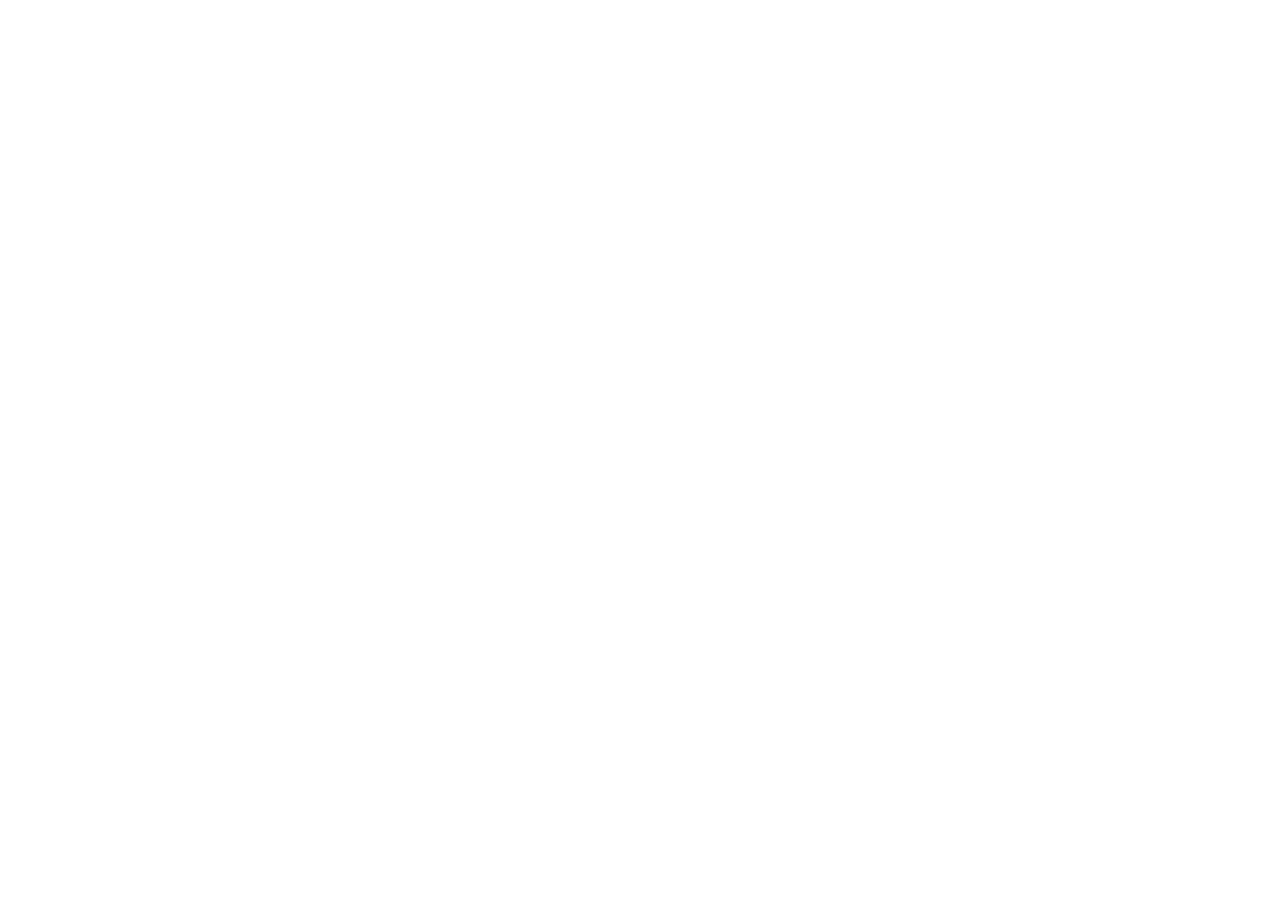
==== index.html @ 920d6300 "initial commit" ====
<!doctype html>
<html>
<head>
	<meta charset="utf-8">
	<title>Template</title>
	<meta name="viewport" content="initial-scale=1">
	<meta name="format-detection" content="telephone=no">
	<!-- <meta name="viewport" content="width=1200"> -->
	<!-- <meta name="viewport" content="initial-scale=1, user-scalable=no"> -->
	<link rel="stylesheet" media="all" href="css/screen.css" >
	<!--[if IE]><script src="js/html5shiv.js"></script><![endif]-->
</head>
<body>
<!-- BEGIN  out-->
<div class="out">

</div>
<!-- END out-->
<!-- load scripts -->
<script src="js/lib/head.js" data-headjs-load="js/init.js"></script>
</body>
</html>
---- css/screen.css ----
html, body, div, span, applet, object, iframe, h1, h2, h3, h4, h5, h6, p, blockquote, pre, a, abbr, acronym, address, big, cite, code, del, dfn, em, img, ins, kbd, q, s, samp, small, strike, strong, sub, sup, tt, var, b, u, i, center, dl, dt, dd, ol, ul, li, fieldset, form, label, legend, table, caption, tbody, tfoot, thead, tr, th, td, article, aside, canvas, details, embed, figure, figcaption, footer, header, hgroup, menu, nav, output, ruby, section, summary, time, mark, audio, video { margin: 0; padding: 0; border: 0; vertical-align: baseline; }

body, html { height: 100%; }

img, fieldset, a img { border: none; }

input[type="text"], input[type="email"], input[type="tel"], textarea { -webkit-appearance: none; border-radius: 0; }

input[type="submit"], button { cursor: pointer; }
input[type="submit"]::-moz-focus-inner, button::-moz-focus-inner { padding: 0; border: 0; }

textarea { overflow: auto; }

input, button { margin: 0; padding: 0; border: 0; }

div, input, textarea, select, button, h1, h2, h3, h4, h5, h6, a, span, a:focus { outline: none; }

ul, ol { list-style-type: none; }

@media only screen and (min-device-width: 320px) and (max-device-width: 480px) { * { -webkit-text-size-adjust: none; } }
table { border-spacing: 0; border-collapse: collapse; width: 100%; }

body { font-family: Arial, sans-serif; font-size: 12px; line-height: 1.4; }

.l { *zoom: 1; }
.l:after { content: " "; display: table; clear: both; }
.l .l-col1 { float: left; width: 20%; }
.l .l-col2 { float: right; width: 70%; }
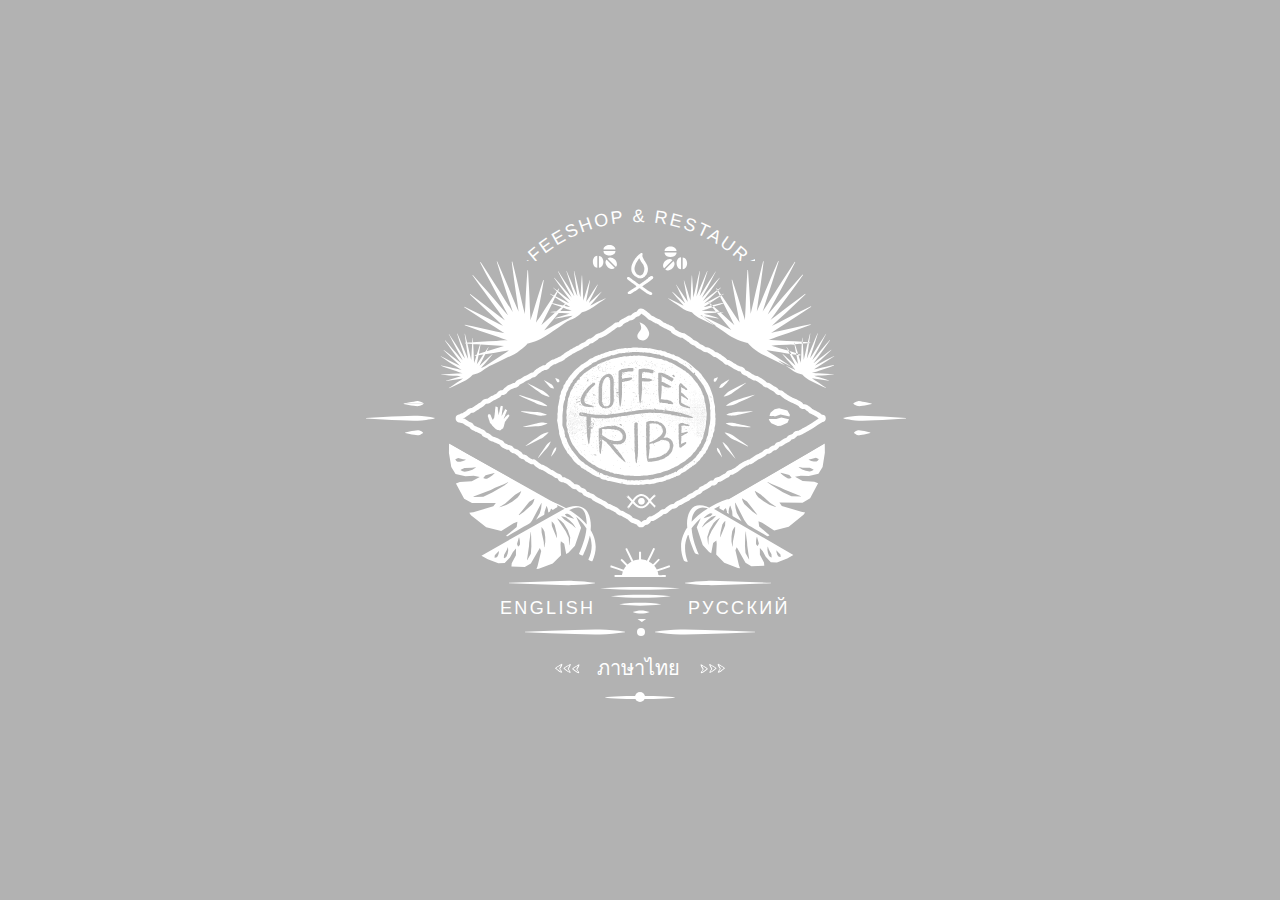
==== commit 26b12d81: "intro done" ====
--- a/index.html
+++ b/index.html
@@ -1,22 +1,115 @@
-<!doctype html>
-<html>
-<head>
-	<meta charset="utf-8">
-	<title>Template</title>
-	<meta name="viewport" content="initial-scale=1">
-	<meta name="format-detection" content="telephone=no">
-	<!-- <meta name="viewport" content="width=1200"> -->
-	<!-- <meta name="viewport" content="initial-scale=1, user-scalable=no"> -->
-	<link rel="stylesheet" media="all" href="css/screen.css" >
-	<!--[if IE]><script src="js/html5shiv.js"></script><![endif]-->
-</head>
-<body>
-<!-- BEGIN  out-->
-<div class="out">
-
-</div>
-<!-- END out-->
-<!-- load scripts -->
-<script src="js/lib/head.js" data-headjs-load="js/init.js"></script>
-</body>
-</html>+<!DOCTYPE html>
+<html>
+  <head>
+    <meta charset="utf-8">
+    <title>Title</title>
+    <meta name="viewport" content="initial-scale=1">
+    <meta name="format-detection" content="telephone=no, user-scalable=no">
+    <link rel="stylesheet" media="all" href="css/screen.css"><!--[if IE]><script src="js/html5shiv.js"></script><![endif]-->
+  </head>
+</html>
+<body><svg display="none" version="1.1" xmlns="http://www.w3.org/2000/svg" xmlns:xlink="http://www.w3.org/1999/xlink">
+<defs>
+<symbol id="icon-arrows-right" viewBox="0 0 2363 1024">
+	<title>arrows-right</title>
+	<path class="path1" d="M90.902 255.055c13.233 44.977 29.696 79.714 47.34 120.281 14.887 34.501 43.244 74.358 58.21 108.229-1.103 16.699 16.857 0.236 18.274 11.973 4.962 11.185 14.651 19.062 21.819 30.090l14.572 21.031c4.647 5.514 17.329 19.22 18.196 30.090 1.103 12.682-14.178 36.785-21.819 51.042l-29.066 45.056-3.702 15.124-7.326 12.052-7.326 11.973-7.326 2.993c-7.956 14.651-22.213 33.477-29.066 47.97l-18.196 6.144c-12.052 30.090-29.223 55.926-36.391 90.112-14.336 21.662-36.234 50.412-18.196 81.132 21.662 8.743 30.799 13.391 61.834 9.137l29.145-2.993 3.623-6.144 40.172-12.052 40.094-20.953c63.646-31.508 140.209-82.471 182.193-120.281 53.327-27.963 95.862-65.063 141.942-99.092 30.641-17.723 55.060-44.426 83.81-66.087l18.196-12.209c15.675-12.288 28.436-21.74 36.47-38.912 5.199-1.733 8.822-4.726 10.949-8.98-14.651-5.12-2.678-14.572-3.623-21.11-1.182-6.459-4.175-17.487-7.326-24.025-9.531-21.031-37.573-34.265-58.368-51.121l-3.545-8.98-10.949-2.993-7.326-6.065-3.702-8.98c-9.925-8.98-22.686-13.785-29.145-24.103l-65.536-36.076-14.572-12.052-18.353-5.986v-5.986l-14.494-2.993-7.326-5.986-21.662-15.045-18.353-5.986-28.987-21.11-11.028-2.993-7.247-5.986-18.196-5.986c-19.692-10.398-37.494-26.309-58.368-39.070-28.357-17.487-63.646-33.083-94.681-54.114l-29.145-21.11-21.898-14.966c-20.638-10.476-38.124-37.888-76.406-33.004l-25.6 8.98c-23.946 27.806-4.569 80.108 7.404 120.123zM287.588 297.196c24.97 23.867 56.32 41.275 87.434 60.101l21.898 14.966 29.145 15.124 7.326 2.993c15.439 7.404 24.025 13.863 36.234 21.031 31.035 17.881 62.7 36.706 91.057 57.108 14.415 10.319 26.624 22.134 40.094 33.083 13.785 11.106 32.689 20.244 40.015 36.076l3.702 6.065-10.949 5.908c-18.432 12.918-33.95 28.121-50.964 42.142-16.778 13.785-34.028 28.357-54.587 38.991-15.281 15.439-31.429 30.090-54.587 39.070-2.914 11.658-17.802 13.391-25.442 21.11-12.446 3.702-13.942 16.62-29.223 18.038-51.515 41.669-106.496 80.502-160.295 120.202l-29.145 18.038c-7.562 4.175-28.672 20.559-29.223 8.98 2.363-26.86 17.408-49.073 29.223-69.159 12.761-21.662 24.734-42.772 40.015-63.094l10.949-20.953c3.072-8.428 16.62-8.35 18.353-18.038l32.61-66.245c7.089-13.627 19.377-24.891 21.977-38.991v-33.083c-30.562-42.929-62.149-85.071-76.564-141.233-21.346-21.11-28.987-48.443-43.717-72.153l-14.494-14.966-7.404-21.11c-5.829-12.918-13.548-26.466-14.572-42.142 37.1 8.586 57.108 31.035 91.136 42.142zM942.712 335.714c14.966 34.422 43.323 74.437 58.368 108.15-1.26 16.699 16.857 0.236 18.196 12.052 4.962 11.106 14.651 19.062 21.819 30.169l14.572 20.953c4.726 5.593 17.329 19.298 18.274 30.011 1.024 12.682-14.178 36.943-21.898 51.042l-29.066 45.056-3.702 15.124-7.247 12.052-7.247 11.973-7.326 2.993c-8.192 14.809-22.37 33.477-29.223 48.128l-18.196 5.986c-12.052 30.090-29.302 56.005-36.47 90.112-14.257 21.74-36.155 50.57-18.117 81.211 21.74 8.822 30.878 13.391 61.913 9.058l29.145-2.993 3.623-6.065 40.094-12.052 40.015-20.874c63.724-31.665 140.367-82.55 182.193-120.281 53.406-28.042 95.941-65.063 141.942-99.249 30.72-17.723 55.217-44.268 83.889-66.087l18.196-12.13c15.754-12.209 28.514-21.819 36.549-38.991 5.199-1.575 8.743-4.647 10.87-8.98-14.73-4.962-2.678-14.415-3.623-21.11-1.103-6.38-4.175-17.408-7.247-24.025-9.689-21.031-37.652-34.186-58.447-51.121l-3.623-8.98-10.949-2.993-7.168-5.986-3.781-9.058c-9.925-8.822-22.607-13.785-29.066-24.103l-65.694-35.998-14.494-11.973-18.353-5.986v-6.065l-14.415-2.993-7.326-5.986-21.74-15.124-18.353-5.986-28.908-20.953-11.106-2.993-7.247-6.065-18.196-6.065c-19.692-10.319-37.494-26.23-58.289-38.991-28.436-17.566-63.646-33.004-94.759-54.114l-29.066-21.031-21.898-14.966c-20.716-10.555-38.203-37.888-76.564-33.162l-25.521 8.98c-23.867 27.806-4.569 80.187 7.404 120.281 13.312 44.82 29.617 79.714 47.262 120.202zM1092.058 257.575c25.049 23.946 56.32 41.196 87.513 60.18l21.819 14.966 29.302 14.966 7.247 3.072c15.439 7.483 24.025 13.942 36.234 20.953 31.114 17.881 62.7 36.785 91.057 57.108 14.415 10.319 26.624 22.292 40.094 33.162 13.863 11.028 32.689 20.322 40.172 35.998l3.545 6.065-10.949 5.986c-18.274 12.997-33.95 28.042-50.964 42.063-16.699 13.785-34.107 28.357-54.666 39.070-15.202 15.36-31.429 30.090-54.508 39.148-2.914 11.5-17.723 13.233-25.521 20.953-12.288 3.86-13.863 16.62-29.223 18.038-51.515 41.669-106.338 80.502-160.217 120.202l-29.145 18.038c-7.483 4.096-28.593 20.638-29.066 9.058 2.206-26.939 17.25-49.152 29.066-69.081 12.761-21.819 24.734-42.772 40.094-63.252l10.87-20.953c3.072-8.428 16.62-8.35 18.274-18.038l32.768-66.245c7.089-13.548 19.298-24.891 21.819-38.991v-33.004c-30.484-43.008-61.991-85.15-76.485-141.312-21.346-21.031-28.987-48.443-43.717-72.153l-14.494-14.966-7.326-21.031c-5.986-12.997-13.706-26.545-14.572-42.063 37.1 8.428 56.95 31.035 90.978 42.063zM1729.223 322.875c14.887 34.422 43.166 74.358 58.21 108.15-1.26 16.62 16.857 0.236 18.274 12.13 4.884 11.028 14.651 18.905 21.819 30.011l14.494 21.11c4.647 5.514 17.408 19.141 18.353 30.011 1.024 12.682-14.178 36.785-21.977 50.964l-29.066 45.135-3.623 14.966-7.404 12.13-7.247 11.973-7.247 2.993c-8.113 14.809-22.292 33.477-29.223 48.049l-18.117 6.144c-12.052 30.090-29.223 55.926-36.549 90.033-14.178 21.662-36.076 50.57-18.117 81.132 21.74 8.901 30.799 13.391 61.834 9.137l29.302-2.993 3.545-6.144 40.094-11.973 40.172-21.031c63.646-31.508 140.209-82.393 182.036-120.202 53.563-28.042 95.941-64.985 141.942-99.249 30.72-17.644 55.217-44.268 83.889-66.009l18.274-12.052c15.675-12.367 28.436-21.819 36.391-39.070 5.278-1.733 8.901-4.726 10.949-8.98-14.651-4.962-2.599-14.494-3.623-21.11-1.103-6.38-4.254-17.408-7.326-24.025-9.61-20.953-37.494-34.107-58.368-51.2l-3.623-8.901-10.87-2.993-7.326-5.986-3.623-8.98c-10.004-9.058-22.764-13.863-29.145-24.103l-65.615-36.155-14.572-11.894-18.196-6.065v-6.065l-14.572-2.993-7.247-5.829-21.74-15.124-18.432-5.986-28.908-21.189-11.106-2.993-7.168-5.986-18.196-5.986c-19.771-10.398-37.652-26.309-58.368-38.991-28.436-17.566-63.646-33.162-94.681-54.114l-29.223-21.11-21.819-15.045c-20.638-10.319-38.203-37.73-76.564-33.004l-25.442 9.058c-23.946 27.806-4.569 80.030 7.326 120.202 13.312 44.82 29.617 79.636 47.419 120.202zM1878.569 244.657c24.891 23.946 56.241 41.354 87.355 60.258l21.977 14.966 29.145 15.045 7.247 2.993c15.439 7.483 24.025 13.863 36.234 20.953 31.035 17.802 62.779 36.864 91.136 57.186 14.336 10.082 26.624 22.213 40.015 33.083 13.785 11.106 32.768 20.165 40.094 35.998l3.702 6.144-10.949 5.986c-18.353 12.761-33.95 28.042-50.964 41.984-16.857 13.863-34.186 28.278-54.666 38.991-15.36 15.439-31.508 30.090-54.508 39.148-2.993 11.658-17.802 13.391-25.6 20.953-12.367 3.86-13.785 16.778-29.066 18.117-51.594 41.669-106.496 80.581-160.217 120.281l-29.302 17.959c-7.562 4.175-28.514 20.638-29.145 8.98 2.363-26.86 17.329-48.994 29.145-69.081 12.761-21.662 24.734-42.772 40.172-63.094l10.949-21.031c2.993-8.428 16.542-8.271 18.196-17.959l32.689-66.245c7.089-13.627 19.298-24.97 21.898-38.991v-33.004c-30.484-43.087-61.991-85.15-76.485-141.391-21.346-20.953-29.066-48.443-43.717-72.074l-14.572-15.045-7.326-21.11c-5.829-12.918-13.627-26.388-14.572-41.984 37.1 8.428 57.108 30.956 91.136 41.984z"></path>
+</symbol>
+<symbol id="icon-arrows-left" viewBox="0 0 2363 1024">
+	<title>arrows-left</title>
+	<path class="path1" d="M2272.098 255.055c-13.233 44.977-29.696 79.714-47.34 120.281-14.887 34.501-43.244 74.358-58.21 108.229 1.103 16.699-16.857 0.236-18.274 11.973-4.962 11.185-14.651 19.062-21.819 30.090l-14.572 21.031c-4.647 5.514-17.329 19.22-18.196 30.090-1.103 12.682 14.178 36.785 21.819 51.042l29.066 45.056 3.702 15.124 7.326 12.052 7.326 11.973 7.326 2.993c7.956 14.651 22.213 33.477 29.066 47.97l18.196 6.144c12.052 30.090 29.223 55.926 36.391 90.112 14.336 21.662 36.234 50.412 18.196 81.132-21.662 8.743-30.799 13.391-61.834 9.137l-29.145-2.993-3.623-6.144-40.172-12.052-40.094-20.953c-63.646-31.508-140.209-82.471-182.193-120.281-53.327-27.963-95.862-65.063-141.942-99.092-30.641-17.723-55.060-44.426-83.81-66.087l-18.196-12.209c-15.675-12.288-28.436-21.74-36.47-38.912-5.199-1.733-8.822-4.726-10.949-8.98 14.651-5.12 2.678-14.572 3.623-21.11 1.182-6.459 4.175-17.487 7.326-24.025 9.531-21.031 37.573-34.265 58.368-51.121l3.545-8.98 10.949-2.993 7.326-6.065 3.702-8.98c9.925-8.98 22.686-13.785 29.145-24.103l65.536-36.076 14.572-12.052 18.353-5.986v-5.986l14.494-2.993 7.326-5.986 21.662-15.045 18.353-5.986 28.987-21.11 11.028-2.993 7.247-5.986 18.196-5.986c19.692-10.398 37.494-26.309 58.368-39.070 28.357-17.487 63.646-33.083 94.681-54.114l29.145-21.11 21.898-14.966c20.638-10.476 38.124-37.888 76.406-33.004l25.6 8.98c23.946 27.806 4.569 80.108-7.404 120.123zM2075.412 297.196c-24.97 23.867-56.32 41.275-87.434 60.101l-21.898 14.966-29.145 15.124-7.326 2.993c-15.439 7.404-24.025 13.863-36.234 21.031-31.035 17.881-62.7 36.706-91.057 57.108-14.415 10.319-26.624 22.134-40.094 33.083-13.785 11.106-32.689 20.244-40.015 36.076l-3.702 6.065 10.949 5.908c18.432 12.918 33.95 28.121 50.964 42.142 16.778 13.785 34.028 28.357 54.587 38.991 15.281 15.439 31.429 30.090 54.587 39.070 2.914 11.658 17.802 13.391 25.442 21.11 12.446 3.702 13.942 16.62 29.223 18.038 51.515 41.669 106.496 80.502 160.295 120.202l29.145 18.038c7.562 4.175 28.672 20.559 29.223 8.98-2.363-26.86-17.408-49.073-29.223-69.159-12.761-21.662-24.734-42.772-40.015-63.094l-10.949-20.953c-3.072-8.428-16.62-8.35-18.353-18.038l-32.61-66.245c-7.089-13.627-19.377-24.891-21.977-38.991v-33.083c30.562-42.929 62.149-85.071 76.564-141.233 21.346-21.11 28.987-48.443 43.717-72.153l14.494-14.966 7.404-21.11c5.829-12.918 13.548-26.466 14.572-42.142-37.1 8.586-57.108 31.035-91.136 42.142zM1420.288 335.714c-14.966 34.422-43.323 74.437-58.368 108.15 1.26 16.699-16.857 0.236-18.196 12.052-4.962 11.106-14.651 19.062-21.819 30.169l-14.572 20.953c-4.726 5.593-17.329 19.298-18.274 30.011-1.024 12.682 14.178 36.943 21.898 51.042l29.066 45.056 3.702 15.124 7.247 12.052 7.247 11.973 7.326 2.993c8.192 14.809 22.37 33.477 29.223 48.128l18.196 5.986c12.052 30.090 29.302 56.005 36.47 90.112 14.257 21.74 36.155 50.57 18.117 81.211-21.74 8.822-30.878 13.391-61.913 9.058l-29.145-2.993-3.623-6.065-40.094-12.052-40.015-20.874c-63.724-31.665-140.367-82.55-182.193-120.281-53.406-28.042-95.941-65.063-141.942-99.249-30.72-17.723-55.217-44.268-83.889-66.087l-18.196-12.13c-15.754-12.209-28.514-21.819-36.549-38.991-5.199-1.575-8.743-4.647-10.87-8.98 14.73-4.962 2.678-14.415 3.623-21.11 1.103-6.38 4.175-17.408 7.247-24.025 9.689-21.031 37.652-34.186 58.447-51.121l3.623-8.98 10.949-2.993 7.168-5.986 3.781-9.058c9.925-8.822 22.607-13.785 29.066-24.103l65.694-35.998 14.494-11.973 18.353-5.986v-6.065l14.415-2.993 7.326-5.986 21.74-15.124 18.353-5.986 28.908-20.953 11.106-2.993 7.247-6.065 18.196-6.065c19.692-10.319 37.494-26.23 58.289-38.991 28.436-17.566 63.646-33.004 94.759-54.114l29.066-21.031 21.898-14.966c20.716-10.555 38.203-37.888 76.564-33.162l25.521 8.98c23.867 27.806 4.569 80.187-7.404 120.281-13.312 44.82-29.617 79.714-47.262 120.202zM1270.942 257.575c-25.049 23.946-56.32 41.196-87.513 60.18l-21.819 14.966-29.302 14.966-7.247 3.072c-15.439 7.483-24.025 13.942-36.234 20.953-31.114 17.881-62.7 36.785-91.057 57.108-14.415 10.319-26.624 22.292-40.094 33.162-13.863 11.028-32.689 20.322-40.172 35.998l-3.545 6.065 10.949 5.986c18.274 12.997 33.95 28.042 50.964 42.063 16.699 13.785 34.107 28.357 54.666 39.070 15.202 15.36 31.429 30.090 54.508 39.148 2.914 11.5 17.723 13.233 25.521 20.953 12.288 3.86 13.863 16.62 29.223 18.038 51.515 41.669 106.338 80.502 160.217 120.202l29.145 18.038c7.483 4.096 28.593 20.638 29.066 9.058-2.206-26.939-17.25-49.152-29.066-69.081-12.761-21.819-24.734-42.772-40.094-63.252l-10.87-20.953c-3.072-8.428-16.62-8.35-18.274-18.038l-32.768-66.245c-7.089-13.548-19.298-24.891-21.819-38.991v-33.004c30.484-43.008 61.991-85.15 76.485-141.312 21.346-21.031 28.987-48.443 43.717-72.153l14.494-14.966 7.326-21.031c5.986-12.997 13.706-26.545 14.572-42.063-37.1 8.428-56.95 31.035-90.978 42.063zM633.777 322.875c-14.887 34.422-43.166 74.358-58.21 108.15 1.26 16.62-16.857 0.236-18.274 12.13-4.884 11.028-14.651 18.905-21.819 30.011l-14.494 21.11c-4.647 5.514-17.408 19.141-18.353 30.011-1.024 12.682 14.178 36.785 21.977 50.964l29.066 45.135 3.623 14.966 7.404 12.13 7.247 11.973 7.247 2.993c8.113 14.809 22.292 33.477 29.223 48.049l18.117 6.144c12.052 30.090 29.223 55.926 36.549 90.033 14.178 21.662 36.076 50.57 18.117 81.132-21.74 8.901-30.799 13.391-61.834 9.137l-29.302-2.993-3.545-6.144-40.094-11.973-40.172-21.031c-63.646-31.508-140.209-82.393-182.036-120.202-53.563-28.042-95.941-64.985-141.942-99.249-30.72-17.644-55.217-44.268-83.889-66.009l-18.274-12.052c-15.675-12.367-28.436-21.819-36.391-39.070-5.278-1.733-8.901-4.726-10.949-8.98 14.651-4.962 2.599-14.494 3.623-21.11 1.103-6.38 4.254-17.408 7.326-24.025 9.61-20.953 37.494-34.107 58.368-51.2l3.623-8.901 10.87-2.993 7.326-5.986 3.623-8.98c10.004-9.058 22.764-13.863 29.145-24.103l65.615-36.155 14.572-11.894 18.196-6.065v-6.065l14.572-2.993 7.247-5.829 21.74-15.124 18.432-5.986 28.908-21.189 11.106-2.993 7.168-5.986 18.196-5.986c19.771-10.398 37.652-26.309 58.368-38.991 28.436-17.566 63.646-33.162 94.681-54.114l29.223-21.11 21.819-15.045c20.638-10.319 38.203-37.73 76.564-33.004l25.442 9.058c23.946 27.806 4.569 80.030-7.326 120.202-13.312 44.82-29.617 79.636-47.419 120.202zM484.431 244.657c-24.891 23.946-56.241 41.354-87.355 60.258l-21.977 14.966-29.145 15.045-7.247 2.993c-15.439 7.483-24.025 13.863-36.234 20.953-31.035 17.802-62.779 36.864-91.136 57.186-14.336 10.082-26.624 22.213-40.015 33.083-13.785 11.106-32.768 20.165-40.094 35.998l-3.702 6.144 10.949 5.986c18.353 12.761 33.95 28.042 50.964 41.984 16.857 13.863 34.186 28.278 54.666 38.991 15.36 15.439 31.508 30.090 54.508 39.148 2.993 11.658 17.802 13.391 25.6 20.953 12.367 3.86 13.785 16.778 29.066 18.117 51.594 41.669 106.496 80.581 160.217 120.281l29.302 17.959c7.562 4.175 28.514 20.638 29.145 8.98-2.363-26.86-17.329-48.994-29.145-69.081-12.761-21.662-24.734-42.772-40.172-63.094l-10.949-21.031c-2.993-8.428-16.542-8.271-18.196-17.959l-32.689-66.245c-7.089-13.627-19.298-24.97-21.898-38.991v-33.004c30.484-43.087 61.991-85.15 76.485-141.391 21.346-20.953 29.066-48.443 43.717-72.074l14.572-15.045 7.326-21.11c5.829-12.918 13.627-26.388 14.572-41.984-37.1 8.428-57.108 30.956-91.136 41.984z"></path>
+</symbol>
+<symbol id="icon-logo-bottom" viewBox="0 0 1104 1024">
+	<title>logo-bottom</title>
+	<path class="path1" d="M517.959 982.628l59.693 41.367 58.371-41.494-118.058 0.117zM459.033 176.623c25.399-6.447 48.898-14.735 79.11-16.257v-105.584h28.498v103.495c28.212 4.822 57.867 8.414 81.122 18.339 31.994-56.032 58.486-117.466 87.233-176.615 10.703 0.754 15.839 7.188 24.386 10.137-26.749 60.541-56.498 118.129-85.185 176.566 18.151 13.582 40.407 23.161 54.727 40.622 14.126-13.465 79.167-79.136 79.167-79.136l18.311 16.167-77.222 81.223c11.981 17.235 25.143 33.081 34.501 52.746 58.345-18.817 114.517-39.747 172.56-58.806 8.485 3.659 8.485 15.839 12.117 24.366-59.056 18.667-114.749 40.809-174.511 58.892 5.579 15.362 10.414 31.524 12.15 50.695 29.921 4.707 68.316 0.754 101.563 2.055v26.326h-706.337v-26.326h101.472c5.435-14.931 7.521-33.108 12.235-48.723-54.797-23.017-114.566-41.039-172.56-60.828-0.66-11.538 5.958-15.717 6.098-26.422 59.579 19.562 118.196 40.147 176.588 60.875 12.799-16.257 20.347-37.815 36.529-50.709-24.835-29.265-56.002-52.265-79.185-83.168 6.287-4.564 11.705-9.988 16.212-16.285 30.242 22.522 52.628 52.975 81.236 77.148 17.937-12.498 32.677-28.164 54.772-36.529-26.37-62.256-59.193-118.050-85.289-180.639 7.916-2.895 16.834-4.835 22.378-10.141 30.817 57.055 57.727 118.063 87.316 176.561zM0.003 558.533c91.988-8.434 184.014-12.859 275.993-15.839 92.013-3.277 183.973-4.137 275.993-4.564 91.988 0.354 184.035 1.23 276.034 4.493 91.988 3.007 183.963 7.442 275.974 15.926-91.988 8.538-183.989 12.969-275.978 15.998-91.994 3.232-184.035 4.093-276.034 4.435-92.019-0.372-183.989-1.278-275.993-4.533-91.988-3.007-184.014-7.424-275.993-15.91zM265.767 776.637c48.281-8.454 96.53-12.878 144.835-15.903 48.221-3.263 96.519-4.093 144.79-4.51 48.27 0.354 96.55 1.23 144.852 4.493 48.254 3.024 96.53 7.442 144.835 15.926-48.294 8.506-96.578 12.969-144.835 15.945-48.315 3.291-96.567 4.137-144.852 4.493-48.281-0.43-96.53-1.278-144.79-4.533-48.303-3.003-96.533-7.456-144.835-15.91zM449.767 885.669c19.591-8.506 39.178-12.761 58.795-16.016 19.562-3.003 39.15-4.417 58.742-4.441 19.61-0.007 39.189 1.397 58.748 4.377 19.61 3.236 39.206 7.521 58.822 16.070-19.61 8.557-39.206 12.836-58.822 16.070-19.562 3.003-39.15 4.389-58.748 4.389-19.591-0.051-39.178-1.41-58.742-4.441-19.61-3.243-39.191-7.504-58.795-16.007zM149.913 667.565c68.974-8.454 138.003-12.859 207.005-15.883 69.001-3.291 137.977-4.137 207.005-4.533 69.001 0.378 137.977 1.207 206.977 4.462 68.974 3.007 138.023 7.442 207.005 15.945-68.974 8.506-138.023 12.951-207.005 15.982-69.001 3.232-137.977 4.109-206.977 4.468-69.027-0.403-138.001-1.258-207.005-4.51-69.001-3.024-138.023-7.431-207.005-15.91z"></path>
+</symbol>
+<symbol id="icon-logo-top" viewBox="0 0 1931 1024">
+	<title>logo-top</title>
+	<path class="path1" d="M1844.634 497.107c-3.085 0-5.135-2.053-5.135-4.109v-235.195c0-2.053 2.053-4.109 4.109-4.109 48.281 1.013 87.303 55.471 87.303 122.222 0 65.73-39.030 120.173-86.278 121.187zM1803.552 497.107c-49.3-1.013-88.331-55.455-88.331-122.222s39.030-121.187 87.303-122.222c2.053 0 4.109 2.053 4.109 4.109v235.195c1.013 3.085-1.013 5.135-3.065 5.135zM1714.202 119.142c0 2.053-2.053 4.109-4.109 4.109h-237.257c-2.053 0-4.109-2.053-4.109-4.109 1.013-48.281 55.471-87.289 122.222-87.289 67.788 0 122.222 39.019 122.222 87.289h1.037zM1625.868 305.038c2.053 2.053 2.053 5.135 1.013 6.16l-164.333 163.306c-1.013 1.037-4.103 1.037-6.16 0-32.871-33.899-22.595-98.591 23.625-144.817 47.255-46.219 110.924-57.515 145.846-24.649zM1485.16 497.107l162.281-163.306c1.013-1.013 4.103-1.013 6.16 0 32.871 33.899 22.595 98.604-23.625 144.817s-110.924 56.49-144.817 23.625c-2.053-1.037-2.053-4.109 0-5.135zM1468.722 160.238v-1.037c0-2.053 2.053-4.109 4.109-4.109h237.257c2.053 0 4.109 2.053 4.109 4.109-1.037 48.281-55.471 87.303-122.222 87.303-67.781 2.053-123.245-38.003-123.245-86.278zM463.213 88.331c0 2.053-2.053 4.109-4.109 4.109h-237.257c-2.053 0-4.109-2.053-4.109-4.109 1.013-48.281 55.471-87.303 122.222-87.303 67.788 0 122.222 39.030 122.222 87.303h1.013zM129.419 466.293c-3.085 0-5.135-2.053-5.135-4.109v-235.195c0-2.053 2.058-4.109 4.109-4.109 48.27 1.037 87.303 55.471 87.303 122.222 0 65.73-38.003 120.173-86.27 121.187zM88.326 466.293c-49.3-1.037-88.331-54.436-88.331-122.222 0-66.758 39.030-121.187 87.303-122.222 2.053 0 4.109 2.053 4.109 4.109v235.207c1.013 3.085-1.037 5.135-3.085 5.135zM217.741 128.388c0-2.053 2.053-4.109 4.109-4.109h237.257c2.053 0 4.109 2.053 4.109 4.109-1.013 48.281-55.455 87.303-122.222 87.303-67.788 1.013-122.222-38.003-123.252-87.303zM277.31 302.99c2.053-2.053 5.135-2.053 6.16 0l163.306 163.306c1.013 1.013 1.013 4.109 0 6.16-33.892 32.861-98.604 22.595-144.817-23.625-47.255-47.255-57.519-110.924-24.649-145.846zM305.045 275.251c34.921-33.899 99.629-22.595 145.846 23.625s56.49 110.924 23.625 144.817c-2.053 1.037-4.109 1.037-6.16 0l-163.306-162.281c-1.013-2.053-1.013-4.109 0-6.16zM1238.662 670.683c-1.013 2.053-3.085 2.053-3.085 2.053-2.053 6.16 0 8.217-4.109 13.344-1.013 1.013-2.053 7.188-3.065 7.188-9.243 6.16-22.595 18.494-33.892 25.682-5.135 3.085-10.275 8.217-17.462 11.302-2.053 1.013 0 2.053-3.085 2.053-4.109 0-8.217 7.196-11.302 9.243-15.407 12.325-29.788 23.625-43.142 32.861l-11.302 9.247-8.217 2.053c-5.135 3.085-16.434 17.462-27.741 16.434l-56.49 43.142c-2.053 6.16 4.109 8.217 7.196 11.302 1.013 1.013 3.065 5.135 5.135 6.16 1.013 1.013 5.135 0 5.135 0v3.085c7.196 5.135 16.434 8.217 22.595 12.325 2.053 1.013 3.085 4.109 5.135 6.16l5.135 3.085c3.065 3.065 6.16 6.16 10.275 9.243l5.135 6.16c1.013 1.037 5.135 0 5.135 0v3.065c1.013 1.037 5.135 0 5.135 0v3.085c1.013 1.013 5.135 0 5.135 0v3.065l12.325 6.16c1.013 1.037-1.013 2.053 2.053 3.065 1.013 0 6.16 2.053 7.188 3.085 2.053 1.037 3.085 4.109 5.135 6.16l10.26 3.085v3.065c1.013 1.037 5.135 0 5.135 0v3.085c12.325 7.196 32.861 13.344 48.27 22.595 7.188 4.109 15.407 10.26 19.515 15.407 7.196 8.217 12.325 12.325 11.302 22.595-1.013 7.196-4.109 13.344-9.247 17.462l-10.26 2.053-6.16 5.135c-7.196 1.013-17.454-1.037-23.625-2.053 0 0 0-3.085-2.053-3.085-6.16-1.013-9.247-1.013-15.407-4.109-1.013-1.013-1.013-5.135-2.053-5.135-4.109-2.053-14.378-3.085-20.542-7.196l-5.135-6.16c-9.243-5.135-20.542-10.26-30.807-16.434-13.356-8.217-22.606-16.434-34.921-24.649l-7.196-3.065-2.053-5.135c-1.013-1.037-4.109 0-5.135 0-2.053-1.037-3.065-4.109-5.135-6.16l-5.135-3.085-2.053-3.085-7.188-3.085c-2.053-1.013-3.085-4.109-5.135-6.16-2.053-1.013-6.16-6.16-10.26-6.16-1.013 0-4.109-2.053-5.135-3.085l-5.135-6.16c-4.109-3.085-10.26-3.085-15.407-7.188-1.037-1.013-1.037-5.135-2.058-5.135-1.013-1.013-4.109 0-5.135 0-2.053-2.053-2.053-4.109-5.135-6.16-17.462-11.302-25.674-5.135-43.142 9.243-8.217 6.16-15.407 16.434-23.625 21.573h-5.135c-2.053 2.053-5.135 7.196-9.247 10.26l-8.217 2.053-6.16 5.135c-10.26 6.16-20.542 9.247-27.726 13.344l-3.085 5.135c-4.109 1.037-6.16 1.037-11.302 4.109l-11.302 9.247h-5.135c-2.053 2.053-5.135 7.188-9.247 10.275l-13.356 7.196c-4.103 2.053-8.217 6.16-14.378 9.247l-8.217 2.053-6.16 3.085c-11.302 2.053-22.595 1.013-40.046-1.037-2.058-8.217-13.356-12.325-14.378-22.595 0-8.217 7.196-13.344 12.325-20.542s18.494-12.325 27.726-18.483l13.356-9.247c4.109-2.053 7.188-4.109 11.294-7.196l11.302-9.243 8.217-2.053 3.085-5.135c3.065-1.013 6.16-1.013 8.217-2.053l6.16-5.135 8.217-2.053 3.065-5.135c2.058-1.037 5.135-1.037 8.217-2.053l6.16-5.135c7.196-4.109 13.344-11.302 22.595-16.434 2.053-1.013 6.16 0 8.217-2.053l23.625-21.573c1.013-7.196-5.135-11.302-9.247-14.378l-7.196-3.085c-2.053-2.053-2.053-4.109-5.135-6.16-1.013-1.037-5.135 0-5.135 0-1.013-1.037-1.013-5.135-2.053-5.135-3.085-3.085-7.196-5.135-12.325-9.247-2.053-1.013-6.16-6.16-10.26-6.16-1.037 0-4.109-2.053-5.135-3.085l-5.135-6.16-7.196-3.085-5.135-6.16-7.196-3.085c-4.109-3.065-7.196-5.135-12.325-9.247l-5.135-6.16-10.275-3.085c-2.053-1.013-2.053-4.109-5.135-6.16-6.16-4.109-10.275-7.196-17.462-12.325l-2.053-3.085c-4.109-3.085-8.217-5.135-12.325-9.247l-5.135-6.16c-1.037-1.013-5.135 0-5.135 0-3.085-4.109-4.109-5.135-10.26-9.247l-5.135-6.16c-4.109-3.085-13.344-8.217-17.462-14.378-3.065-6.16-4.109-8.217-4.109-16.434 0-5.135 7.196-22.606 15.407-22.606 1.013 0 12.325-4.109 21.573-1.013 3.085 1.013 14.378 6.16 20.542 10.26 1.013 1.013 0 2.053 2.058 3.065 1.037 0 4.109 2.053 5.135 3.085l5.135 6.16 10.26 3.085c2.053 1.013 3.085 4.109 5.135 6.16 3.065 3.085 5.135 7.188 10.26 9.247h5.135l4.109 8.217c2.053 2.053 5.135 2.053 7.188 3.085l7.196 6.16 7.188 3.085c2.053 1.013 3.065 4.109 5.135 6.16s6.16 6.16 10.26 6.16c2.053 0 9.247 4.109 12.325 6.16 1.013 1.013-1.037 2.053 2.058 3.085 1.037 0 4.109 2.053 5.135 3.085l5.135 6.16c1.013 1.037 5.135 0 5.135 0 3.065 5.135 8.217 6.16 14.378 12.325l2.053 3.065 7.188 3.065 12.325 11.294 10.26 3.085c2.053 1.013 2.053 4.109 5.135 6.16 8.217 6.171 17.454 13.344 27.726 18.494 7.196 2.058 11.302-3.065 16.434-6.16l6.16-5.135c6.16-3.065 11.302-6.16 19.515-11.302 8.217-6.16 16.434-12.325 25.674-18.483l11.302-9.243c4.109-3.085 10.26-4.109 13.344-7.196l11.294-9.247 25.682-18.494c8.217-6.16 15.407-13.356 22.595-19.515l13.344-7.188 6.16-5.135c5.135-5.135 7.196-11.294 14.381-17.462 3.065-3.085 8.217-7.196 11.302-9.247l6.16-5.135h5.135s5.135-9.247 11.294-7.196c6.16-6.16 11.302-14.378 22.595-14.378 5.135 0 6.16-3.085 10.26-2.053 7.188 2.053 14.381 3.085 20.542 7.188 1.037 1.037 5.135 0 5.135 0l2.053 5.135c3.085 4.109 3.085 4.109 4.109 11.302 2.053 7.188 5.135 9.247 4.109 13.344zM1117.477 563.868s-2.053 0-3.085 2.053v3.085c-1.013 2.053-2.053 4.109-3.065 7.188-1.013 2.053-3.085 2.053-3.085 2.053l-4.109 18.494c-1.013 1.013-5.135 1.013-5.135 2.058-1.013 2.053 1.037 6.16-1.013 8.217-1.013 1.013-2.053-1.013-3.085 2.053 0 3.085-8.217 8.217-11.302 12.325-9.247 10.26-12.325 17.462-23.625 26.698-3.085 3.065-8.217 7.196-11.302 9.247-6.16 5.135-12.325 7.188-19.515 11.302-4.109 3.085-10.26 6.16-19.515 9.247-1.013 0-4.109-1.013-5.135 0v3.085c-1.013 0-4.109-1.013-5.135 0-3.085 3.085-5.135 1.013-10.26 2.053s-19.515 2.053-31.84 0c-12.325-2.053-25.674-8.217-39.019-14.378h-5.135c-2.053-2.053-2.053-2.053-5.135-3.085l-7.188-3.065c-2.053-3.085-4.109-4.109-7.196-6.16l-6.16-7.196c-1.037-1.013-4.109 0-5.135 0l-7.188-3.065c-3.065-4.103-12.325-8.217-20.542-12.325-1.013-1.037 0-2.053-2.053-3.085-4.109-1.013-5.135-8.217-10.275-9.243-2.053 0-16.434-16.434-19.515-20.542l-13.344-24.649-5.135-6.16-2.053-10.26c-1.013-1.013-2.053 0-2.053-3.065 0-4.109-7.188-16.434-8.217-21.573-2.053-8.217-2.053-16.434-3.085-24.649 0 0-2.053-1.037-2.053-3.085l1.013-8.217c-2.053-29.78 4.109-73.947 14.378-101.68 0 0 2.053-1.037 3.065-2.053 2.053-7.188 6.16-19.515 10.275-28.764 0-1.037 2.053 0 3.085-2.053 1.013-1.037 0-4.109 0-5.135l6.16-5.135c2.053-5.135 0-8.217 4.109-13.344 2.058-2.053 2.058-4.109 3.085-7.196 1.013-2.053 4.109-6.16 6.16-10.26l3.085-7.196 6.16-5.135c3.085-4.109 4.109-10.26 7.188-15.407l6.16-5.135 3.065-7.196c5.135-8.217 11.302-17.454 18.494-24.649 3.065-4.109 8.217-6.16 11.302-9.243l3.065-7.196c1.013-2.053 4.109-3.085 6.16-5.135l3.065-7.196c1.013-2.053 4.109-3.065 6.16-5.135 6.16-7.196 9.247-10.26 17.462-17.462 2.053-2.053 4.109-6.16 6.16-7.196l10.275-2.053c2.053-1.013 4.109-5.135 6.16-7.196 11.302-8.217 19.515-18.494 28.764-23.625 2.053-1.037 5.135-4.109 8.217-4.109 10.26-1.037 21.573 1.013 28.764 8.217 4.109 28.764-7.188 35.948-3.085 60.598 1.013 8.217 7.196 18.494 11.302 27.741 5.135 12.325 10.26 23.621 15.407 32.861 1.013 2.053 2.053 0 2.053 3.085 0 7.196 11.302 20.542 16.434 27.726 7.188 11.302 12.325 21.561 18.494 30.807 1.013 2.053 2.053 0 2.053 3.085 0 5.135 6.16 6.16 9.247 11.302v5.135c3.085 3.085 4.109 5.135 7.196 11.302 1.013 2.053 2.053 0 2.053 3.085s5.135 4.109 4.103 8.217c0 4.109 4.109 8.217 7.188 13.344 1.013 2.053 4.109 7.196 4.109 11.302l2.053 5.135 4.109 16.434c1.013 3.085 1.013 4.109 2.053 8.217 0 2.053 1.037 7.188 2.053 10.26s1.013 6.16 2.053 10.26c4.109 18.494 0 51.349-4.103 77.024-4.109 5.135-4.109 11.302-5.135 15.407zM1052.768 463.217c-1.013-4.109-1.013-5.135-2.053-8.217l-2.053-10.275-5.135-6.16v-5.135c0-6.16-3.065-9.247-4.109-13.356-2.053-8.217-3.085-10.275-7.196-13.344v-5.135l-7.188-6.16v-5.135l-5.135-3.085-4.109-8.217c-4.109-5.135-9.247-9.247-12.325-14.378l-9.247-16.434-7.196-6.16v-5.135l-5.135-3.085-2.058-10.26-2.053-3.085c-3.085-5.135-7.196-8.217-9.247-11.302l-2.053-10.275-2.053-3.085c-3.085-6.16-4.109-11.302-6.16-16.434-3.065 0-3.065-2.053-5.135-3.085 0-2.053 0-3.085-2.053-3.085-8.217 10.275-15.407 23.621-23.625 29.788-1.013 1.037 0 4.109 0 5.135h-3.085c-1.013 1.013 0 4.109 0 5.135l-5.135 2.053c-2.053 3.085-6.16 10.26-6.16 12.325 0 3.085-2.053 1.037-3.065 2.053-3.085 4.109-4.109 14.381-7.196 17.462h-3.085c-1.037 1.037 0 4.109 0 5.135-1.037 1.037-5.135 1.037-5.135 2.053-3.085 5.135-6.171 13.344-10.26 20.542l-10.275 22.606c-3.065 9.243-6.16 22.595-10.26 25.682-1.013 1.013 0 4.109 0 5.135-9.247 17.462-9.247 44.162-11.302 70.862 2.053 4.109 3.085 9.243 4.109 11.302 3.085 5.135 1.013 14.381 3.085 21.573 0-1.037 2.053 3.085 2.053 3.085 2.053 3.065 3.085 5.135 4.103 8.217l8.217 16.434c7.188 14.378 17.462 24.649 25.674 36.959 7.196 1.013 16.434 8.217 20.542 10.26h3.085c3.065 0 1.013 2.058 2.053 3.085 4.109 3.065 13.344 8.217 17.462 9.247 9.247 3.085 24.654 7.196 36.976 6.16 5.135-1.013 11.302-6.16 16.434-9.247 8.217-5.135 14.378-10.26 19.515-14.378v-5.135l8.217-4.109 3.085-10.275c1.013-2.053 5.135-1.037 6.16-5.135 0-3.085 2.053-1.037 3.085-2.053l4.109-20.542c2.053-6.16 6.16-12.325 7.196-17.462 9.247-30.807 8.217-58.543 5.135-73.947z"></path>
+</symbol>
+<symbol id="icon-line-left" viewBox="0 0 20352 1024">
+	<title>line-left</title>
+	<path class="path1" d="M0 561.042l5088.123 196.169 5088.123 147.126c1696.123 42.421 3392 169.931 5088.123 98.084 1696.123-65.716 3392-171.157 5088.123-441.379v-98.084c-1696.123-270.222-3392-375.663-5088.123-441.379-1696.123-71.847-3392 55.663-5088.123 98.084l-5088.123 147.126-5088.123 196.169v98.084z"></path>
+</symbol>
+<symbol id="icon-line-right" viewBox="0 0 19917 1024">
+	<title>line-right</title>
+	<path class="path1" d="M14937.791 757.374l-4979.264 146.838c-1659.755 42.709-3319.712 170.226-4979.264 98.231-1659.551-66.097-3319.509-171.040-4979.264-441.53v-98.027c1659.755-270.694 3319.712-375.229 4979.264-441.123 1659.551-72.199 3319.509 55.522 4979.264 97.621l4979.264 147.651c1659.551 65.894 3319.712 117.348 4979.264 195.851v98.027c-1659.551 78.3-3319.712 129.957-4979.264 196.462z"></path>
+</symbol>
+</defs>
+</svg>
+
+  <!--begin out-->
+  <div class="out">
+    <!--begin intro-->
+    <div class="intro">
+      <div class="intro__outer">
+        <div class="intro__inner">
+          <div class="curved-container"><svg class="svg-text" xmlns="http://www.w3.org/2000/svg" xmlns:xlink="http://www.w3.org/1999/xlink" viewBox="0 -20 230 60" enable-background="new 0 -20 230 60">
+  <path d="M0.5,50.9980469 C0.5,50.9980469 40.7202073,0.998046875 113,0.998046875 C185.279793,0.998046875 225.5,50.9980469 225.5,50.9980469" id="Line" fill="none"></path>
+  <text text-anchor="middle">
+    <textPath xlink:href="#Line" startOffset="50%">
+      coffeeshop &amp; restaurant
+    </textPath>
+  </text>
+</svg>
+          </div>
+          <div class="logo">
+            <div class="logo__top">
+              <svg class="svg-icon">
+                <use xlink:href="#icon-logo-top"></use>
+              </svg>
+            </div>
+            <div class="logo__main"><svg xmlns="http://www.w3.org/2000/svg" xmlns:xlink="http://www.w3.org/1999/xlink" viewBox="62.536 -0.003 834.937 476.272" enable-background="new 62.536 -0.003 834.937 476.272"><style type="text/css">.st0{clip-path:url(#SVGID_2_);} .st1{clip-path:url(#SVGID_4_);} .st2{fill:none;}</style><path d="M361.151 187.107c-.624.292-1.105.386-1.537.401-.435.031-.805-.041-1.125-.171-.693-.207-.828-1.206-1.208-1.853-.383-.647-.737-1.327-1.074-2.041-.326-.724-.657-1.441-.939-2.233l.264-.38c.699.194 1.348.461 2.003.719.644.272 1.265.572 1.871.906.598.334 1.444.321 1.731 1.094.168.362.292.776.342 1.296.062.51.07 1.087-.062 1.881l-.266.381zm-4.683 100.986c-1.371.592-2.298 1.532-3.107 2.559-.838 1.009-1.125 2.45-1.656 3.695-.528 1.252-1.035 2.52-1.521 3.803-.461 1.301-.962 2.574-1.392 3.907l.264.207c.851-.999 1.633-2.052 2.448-3.076.792-1.04 1.565-2.101 2.313-3.177.75-1.076 1.741-1.969 2.184-3.286.468-1.296.818-2.686.73-4.419l-.263-.213zm-3.531-90.911c-1.902.075-3.405-.528-4.807-1.301-1.428-.743-2.362-2.323-3.511-3.539-1.149-1.208-2.274-2.455-3.387-3.734-1.089-1.312-2.21-2.572-3.27-3.941l.235-.398c1.439.717 2.81 1.547 4.217 2.318 1.384.807 2.75 1.648 4.101 2.517 1.343.875 2.908 1.379 3.977 2.724 1.097 1.307 2.085 2.792 2.68 4.95l-.235.404zm-6.839 12.976c-1.677-.233-3.239-.706-4.771-1.26-1.539-.546-3.025-1.206-4.484-1.938-1.454-.732-2.854-1.607-4.197-2.605-1.335-1.014-2.662-2.052-4.023-3.006-2.722-1.904-5.428-3.853-8.119-5.832-2.678-2.016-5.379-3.977-8.031-6.049l.191-.44c2.952 1.374 5.855 2.867 8.784 4.295 2.911 1.47 5.811 2.973 8.691 4.515 1.441.766 2.916 1.457 4.38 2.171 1.462.717 2.867 1.573 4.21 2.564 1.345.994 2.662 2.054 3.922 3.237 1.27 1.164 2.502 2.419 3.633 3.907l-.186.441zm-3.552 14.303c-1.977-.021-3.884-.298-5.767-.662-1.886-.354-3.739-.836-5.571-1.387-1.834-.559-3.622-1.263-5.379-2.109-1.752-.851-3.495-1.733-5.263-2.528-3.537-1.581-7.058-3.206-10.574-4.869-3.506-1.705-7.027-3.343-10.515-5.105l.127-.468c3.692 1.012 7.348 2.153 11.022 3.221 3.658 1.12 7.317 2.272 10.957 3.464 1.822.6 3.664 1.097 5.503 1.635 1.834.546 3.63 1.232 5.387 2.059 1.757.838 3.493 1.746 5.193 2.781 1.708 1.017 3.387 2.129 5.004 3.498l-.124.47zm-.474 13.803c-1.718.479-3.413.688-5.102.807-1.684.135-3.361.135-5.027.057-1.669-.083-3.32-.316-4.962-.696-1.635-.388-3.27-.807-4.913-1.136-3.288-.652-6.572-1.345-9.853-2.08-3.278-.776-6.561-1.488-9.832-2.323l.047-.492c3.345.057 6.678.243 10.021.362 3.33.16 6.662.362 9.99.605 1.666.119 3.338.147 5.006.204 1.669.067 3.325.282 4.962.647 1.64.373 3.273.82 4.895 1.402 1.622.564 3.234 1.224 4.82 2.15l-.052.493zm1.002 12.926c-1.485.931-2.996 1.599-4.525 2.166-1.521.587-3.058 1.035-4.603 1.41-1.542.375-3.105.59-4.68.662-1.573.062-3.151.093-4.722.215-3.138.254-6.285.463-9.431.637-3.154.129-6.298.321-9.452.385l-.052-.492c3.079-.846 6.168-1.563 9.252-2.344 3.089-.745 6.181-1.446 9.278-2.106 1.547-.334 3.087-.756 4.629-1.149 1.542-.388 3.102-.624 4.675-.709 1.57-.08 3.154-.085 4.75.041 1.594.114 3.198.321 4.831.797l.05.487zm1.671 14.047c-1.206 1.498-2.507 2.753-3.847 3.925-1.33 1.188-2.712 2.246-4.122 3.245-1.415.988-2.88 1.842-4.406 2.561-1.529.712-3.066 1.395-4.569 2.166-3.006 1.537-6.028 3.04-9.066 4.505-3.05 1.423-6.08 2.913-9.154 4.282l-.184-.437c2.787-2.078 5.62-4.039 8.427-6.06 2.825-1.982 5.664-3.928 8.52-5.834 1.423-.955 2.818-1.995 4.22-3.006 1.408-1.004 2.867-1.873 4.383-2.608 1.521-.727 3.069-1.389 4.67-1.928 1.591-.554 3.216-1.025 4.944-1.247l.184.436zm3.366 14.083c-.494 1.402-1.113 2.662-1.77 3.881-.649 1.224-1.358 2.378-2.106 3.498-.748 1.12-1.565 2.16-2.445 3.128-.887.96-1.785 1.907-2.647 2.903-1.715 1.987-3.446 3.951-5.201 5.904-1.77 1.922-3.511 3.884-5.312 5.78l-.22-.243c1.446-2.292 2.952-4.51 4.427-6.766 1.495-2.235 3.009-4.45 4.541-6.639.761-1.102 1.488-2.246 2.223-3.371.743-1.125 1.547-2.176 2.427-3.146.877-.973 1.788-1.904 2.763-2.771.968-.875 1.974-1.708 3.102-2.398l.218.24zm252.458-93.139c.634.3 1.125.393 1.563.409.445.031.818-.044 1.144-.176.704-.21.841-1.224 1.229-1.884.388-.657.748-1.348 1.092-2.075.331-.737.67-1.464.955-2.269l-.269-.386c-.709.197-1.369.468-2.036.73-.655.277-1.286.582-1.899.921-.608.339-1.467.326-1.762 1.113-.171.367-.295.792-.349 1.32-.062.517-.07 1.105.062 1.912l.27.385zm4.763 102.67c1.395.6 2.336 1.558 3.162 2.6.851 1.025 1.141 2.489 1.682 3.757.536 1.273 1.053 2.561 1.547 3.865.471 1.325.978 2.618 1.415 3.972l-.269.212c-.867-1.017-1.661-2.085-2.492-3.128-.805-1.058-1.589-2.137-2.349-3.232-.763-1.094-1.77-2-2.22-3.34-.476-1.32-.831-2.73-.74-4.494l.264-.212zm3.594-92.427c1.933.075 3.462-.538 4.885-1.325 1.451-.755 2.404-2.365 3.57-3.599 1.167-1.229 2.316-2.497 3.444-3.798 1.11-1.335 2.248-2.613 3.325-4.005l-.241-.406c-1.459.73-2.856 1.573-4.287 2.357-1.407.82-2.797 1.677-4.168 2.561-1.366.89-2.957 1.405-4.041 2.771-1.118 1.33-2.119 2.838-2.724 5.03l.237.414zm6.95 13.193c1.702-.238 3.291-.719 4.851-1.281 1.563-.556 3.074-1.226 4.559-1.972 1.477-.745 2.9-1.633 4.267-2.647 1.356-1.03 2.709-2.083 4.091-3.058 2.766-1.938 5.519-3.915 8.256-5.928 2.722-2.049 5.467-4.041 8.163-6.153l-.194-.445c-2.999 1.397-5.953 2.913-8.929 4.367-2.96 1.495-5.904 3.022-8.833 4.59-1.464.779-2.965 1.48-4.458 2.207-1.485.73-2.913 1.599-4.279 2.605-1.366 1.012-2.706 2.088-3.987 3.291-1.291 1.185-2.543 2.458-3.692 3.974l.185.45zm3.612 14.543c2.008-.021 3.948-.305 5.863-.675 1.917-.36 3.803-.849 5.661-1.41 1.868-.569 3.684-1.283 5.467-2.142 1.783-.867 3.555-1.765 5.351-2.569 3.596-1.607 7.175-3.26 10.748-4.952 3.565-1.731 7.146-3.397 10.691-5.19l-.129-.479c-3.754 1.03-7.472 2.189-11.206 3.276-3.721 1.138-7.439 2.31-11.141 3.521-1.853.608-3.726 1.115-5.596 1.661-1.865.556-3.69 1.25-5.477 2.093-1.783.851-3.55 1.775-5.278 2.828-1.736 1.035-3.444 2.163-5.087 3.558l.133.48zm.478 14.034c1.746.486 3.47.701 5.188.818 1.713.137 3.418.137 5.113.06 1.697-.083 3.376-.321 5.045-.706 1.664-.396 3.325-.82 4.999-1.157 3.343-.665 6.68-1.366 10.016-2.114 3.332-.789 6.67-1.511 9.995-2.365l-.044-.497c-3.402.057-6.789.246-10.189.367-3.387.16-6.771.367-10.158.616-1.692.122-3.392.15-5.089.207-1.695.067-3.379.287-5.045.657-1.669.378-3.325.836-4.975 1.423-1.651.574-3.289 1.245-4.903 2.186l.047.505zm-1.014 13.138c1.508.947 3.048 1.625 4.598 2.202 1.55.595 3.11 1.05 4.683 1.433 1.565.38 3.157.6 4.758.675 1.599.062 3.203.096 4.799.22 3.188.259 6.388.471 9.589.647 3.206.132 6.404.326 9.609.391l.052-.499c-3.131-.859-6.272-1.589-9.407-2.383-3.141-.755-6.285-1.47-9.433-2.142-1.57-.339-3.136-.768-4.704-1.167-1.568-.393-3.154-.634-4.753-.722-1.599-.08-3.206-.085-4.831.044-1.62.116-3.252.326-4.908.81l-.052.491zm-1.702 14.28c1.229 1.524 2.548 2.799 3.912 3.99 1.353 1.206 2.758 2.282 4.191 3.296 1.439 1.006 2.929 1.876 4.479 2.605 1.555.724 3.115 1.42 4.644 2.204 3.058 1.563 6.127 3.089 9.216 4.58 3.102 1.449 6.181 2.962 9.307 4.352l.186-.445c-2.836-2.111-5.715-4.106-8.569-6.16-2.869-2.013-5.759-3.99-8.662-5.933-1.446-.97-2.864-2.028-4.29-3.056-1.433-1.022-2.916-1.904-4.458-2.652-1.55-.737-3.12-1.413-4.748-1.959-1.62-.561-3.27-1.04-5.025-1.27l-.183.448zm-3.421 14.321c.502 1.423 1.128 2.704 1.798 3.943.66 1.245 1.382 2.417 2.14 3.555.761 1.141 1.591 2.197 2.489 3.18.9.975 1.814 1.94 2.691 2.95 1.741 2.021 3.503 4.018 5.286 6.003 1.798 1.956 3.57 3.946 5.4 5.876l.228-.246c-1.472-2.331-3.004-4.585-4.502-6.877-1.521-2.274-3.061-4.525-4.616-6.75-.774-1.12-1.514-2.282-2.259-3.426-.756-1.144-1.573-2.212-2.466-3.201-.893-.988-1.819-1.938-2.81-2.815-.983-.89-2.005-1.736-3.157-2.437l-.222.245zm202.474-59.428c-1.42 0 28.067.212 28.067.212M816.308 220.885l-.026.026-.016.013.008-.841.008-.005.052-.049.106-.098.225-.197.44-.342.887-.603c.587-.347 1.177-.678 1.765-.921 1.177-.543 2.352-.88 3.527-1.1 2.349-.551 4.686.476 7.035.81 2.341.331 4.686.73 7.027 1.19 2.344.484 4.688.952 7.027 1.568l-.003.761c-2.349.582-4.699 1.017-7.05 1.464-2.349.427-4.696.789-7.048 1.087-2.347.3-4.704 1.294-7.045.704-1.172-.235-2.342-.587-3.514-1.149-.587-.256-1.164-.595-1.752-.952l-.875-.618-.437-.349-.22-.202-.111-.101-.057-.049-.008-.005.008-.841.016.013.028.023.003.763zm-15.604 22.132c-1.42 0 96.761.207 96.761.207M801.081 243.019l-.067-.22c-.272-.266-.365-.142-.292-.176l.047-.01.096-.026.189-.047.378-.098.758-.197 1.514-.344c1.009-.225 2.016-.401 3.027-.603 2.016-.347 4.036-.675 6.049-.921 4.034-.517 8.067-.895 12.104-1.1 8.067-.538 16.129.466 24.197.81 8.067.334 16.127.73 24.197 1.19 8.062.528 16.129.947 24.197 1.568v.761c-8.067.587-16.135.97-24.202 1.464-8.067.427-16.132.789-24.202 1.087-8.067.313-16.132 1.281-24.199.706-4.034-.223-8.065-.616-12.096-1.149-2.016-.256-4.034-.595-6.047-.95-1.012-.207-2.018-.388-3.025-.618l-1.514-.349-.758-.199-.375-.101-.189-.049-.093-.026-.049-.013c.057-.031-.054.091-.342-.173l-.054-.22.751.003zm16.259 22.502c-1.433 0 24.955.212 24.955.212M817.343 265.902l-.034.049c.639-.083-.36-1.464 0-.864l.005-.008.003-.01.023-.026.096-.098.197-.197.391-.344.792-.603c.525-.344 1.048-.673 1.573-.918 1.048-.543 2.096-.882 3.138-1.1 2.096-.551 4.171.476 6.261.81 2.085.334 4.171.73 6.256 1.19 2.083.481 4.171.95 6.254 1.565l-.008.761c-2.091.582-4.184 1.019-6.279 1.467-2.091.427-4.184.789-6.274 1.087-2.091.3-4.186 1.296-6.274.706-1.04-.238-2.083-.592-3.123-1.151-.518-.254-1.035-.595-1.56-.95l-.78-.619-.391-.352-.191-.199-.098-.103-.031-.026-.021-.013-.008-.005c.357.598-.631-.781.008-.864l.067.049.008.766zm-665.713-45.4c1.558 0-30.807.212-30.807.212M151.633 220.124l.031-.023.016-.013.005.843-.008.005-.065.052-.122.101-.241.199-.481.352-.962.618c-.642.349-1.283.701-1.925.962-1.286.536-2.572.908-3.858 1.138-2.572.59-5.154-.406-7.734-.704-2.577-.3-5.157-.66-7.734-1.087-2.58-.494-5.157-.877-7.736-1.467l-.005-.761c2.572-.624 5.144-1.04 7.715-1.568 2.574-.458 5.146-.856 7.721-1.19 2.572-.336 5.141-1.364 7.721-.812 1.288.212 2.58.567 3.871 1.087.647.254 1.294.592 1.941.937l.97.6.486.344.243.197.119.098.057.047.008.005.008.841-.016-.013-.031-.023.006-.765zm17.125 22.89c1.558 0-106.22.207-106.22.207M169.138 243.012l-.054.22c-.29.264-.398.142-.344.176l-.052.013-.106.023-.207.049-.417.101-.831.202-1.658.349-3.32.616c-2.212.354-4.427.696-6.639.95-4.427.564-8.854.88-13.281 1.151-8.854.574-17.71-.393-26.567-.706-8.854-.298-17.71-.662-26.564-1.087-8.851-.494-17.708-.877-26.564-1.467v-.761c8.854-.624 17.708-1.04 26.561-1.568 8.854-.461 17.708-.859 26.561-1.19 8.854-.347 17.705-1.348 26.561-.81 4.427.254 8.856.554 13.283 1.1 2.212.246 4.43.574 6.642.921l3.322.603 1.661.344.831.197.417.101.207.049.104.023.052.013c.072.031-.018-.088-.292.173l-.067.223.761-.008zm-18.649 22.509c1.573 0-27.389.212-27.389.212"/><path d="M150.492 265.144l.067-.049c.331-.124-.158 1.589.01.864l-.008.008-.018.01-.034.026-.109.103-.212.199-.427.352-.856.618c-.569.354-1.141.696-1.713.95-1.141.561-2.287.916-3.431 1.151-2.29.587-4.59-.409-6.885-.704-2.295-.3-4.59-.662-6.887-1.089-2.295-.448-4.592-.885-6.89-1.467l-.005-.761c2.287-.616 4.577-1.084 6.867-1.565 2.29-.461 4.577-.856 6.867-1.19 2.29-.336 4.574-1.363 6.872-.81 1.149.217 2.298.556 3.446 1.1.577.246 1.151.574 1.726.919l.864.603.432.344.215.197.106.098.021.026.008.01.003.008c.171-.724-.329.988 0 .864l-.041-.049.012-.766zm337.166 146.709h-.016c-3.741 0-5.118-2.396-5.708-3.418-.277-.486-.298-.494-.419-.567-.807-.471-1.175-.587-1.733-.761-.776-.243-1.746-.546-3.296-1.449-.794-.463-1.136-.567-1.708-.74-.787-.238-1.77-.533-3.335-1.446-1.868-1.089-2.678-2.202-3.213-2.939-.336-.463-.409-.561-.895-.846-1.094-.636-1.658-.929-2.22-1.221-.649-.336-1.299-.673-2.564-1.41l-2.393-1.418-2.295-1.358c-.536-.313-.704-.339-1.26-.417-.872-.124-2.189-.316-4.008-1.374-1.62-.944-2.396-1.796-3.11-2.652-.362-.437-.499-.6-1.1-.952-1.102-.642-1.664-.934-2.23-1.229-.642-.334-1.289-.67-2.541-1.397-.916-.533-1.335-.696-1.917-.916-.704-.269-1.578-.603-3.019-1.446-.75-.435-1.066-.525-1.635-.68-.774-.215-1.834-.507-3.439-1.444-1.498-.872-2.23-1.516-2.82-2.036-.445-.391-.766-.673-1.625-1.177-1.105-.644-1.671-.944-2.241-1.239-.642-.339-1.283-.675-2.538-1.408-.903-.528-1.32-.683-1.899-.903-.709-.269-1.594-.6-3.048-1.449l-2.303-1.327-2.422-1.4c-1.692-.986-2.476-1.858-3.048-2.494-.386-.427-.559-.624-1.221-1.012-.665-.386-.921-.442-1.483-.567-.836-.184-1.979-.435-3.671-1.423-.947-.554-1.402-.74-1.977-.975-.711-.292-1.519-.621-2.926-1.439-2.065-1.206-2.867-2.621-3.345-3.47-.274-.481-.274-.481-.569-.652-.805-.471-1.175-.587-1.731-.761-.779-.243-1.749-.543-3.299-1.449-1.607-.937-2.38-1.77-3.097-2.611-.365-.432-.517-.608-1.133-.97l-.202-.096-.479.018c-1.713.101-3.364-.173-4.952-1.102-1.609-.939-2.385-1.775-3.1-2.621-.375-.44-.512-.605-1.128-.965-1.609-.937-2.385-1.775-3.1-2.618-.373-.44-.515-.608-1.128-.965-.906-.528-1.325-.688-1.904-.906-.706-.269-1.589-.6-3.038-1.449-.31-.181-.31-.181-.875-.186-.965-.008-2.58-.023-4.631-1.219-2.256-1.314-2.986-3.004-3.423-4.013l-.207-.442c-.789-.445-1.074-.517-1.643-.66-.805-.202-1.902-.476-3.547-1.436-1.405-.818-2.091-1.353-2.693-1.829-.489-.385-.877-.691-1.832-1.245-.921-.541-1.369-.709-1.933-.929-.699-.272-1.565-.608-3.001-1.446-1.462-.851-2.189-1.464-2.774-1.953-.471-.396-.812-.683-1.713-1.208-1.025-.6-1.568-.851-2.109-1.102-.657-.305-1.402-.652-2.735-1.428-.704-.411-.988-.481-1.552-.621-.807-.197-1.917-.466-3.573-1.431-1.493-.872-2.225-1.511-2.812-2.026-.448-.393-.774-.678-1.64-1.182-1.692-.988-2.476-1.858-3.048-2.494-.388-.429-.561-.626-1.232-1.017l-.409-.127-.344.01-.592.01c-.962 0-2.45-.122-4.235-1.164-1.094-.636-1.658-.926-2.223-1.219-.652-.336-1.299-.67-2.564-1.408-1.71-.999-2.494-1.886-3.069-2.533-.375-.427-.548-.621-1.198-1.001-.569-.331-.758-.36-1.317-.453-.851-.137-2.137-.349-3.922-1.392-2.041-1.19-2.849-2.577-3.332-3.405-.285-.489-.285-.489-.6-.673-1.327-.774-1.995-1.25-2.585-1.669-.486-.347-.975-.693-2.003-1.294-.639-.373-.872-.419-1.439-.536-.854-.173-2.026-.414-3.746-1.415-1.915-1.115-2.717-2.287-3.25-3.063-.323-.471-.373-.543-.818-.802-.458-.267-.559-.274-1.123-.329-.926-.091-2.329-.22-4.228-1.327-.911-.533-1.33-.688-1.907-.911-.709-.266-1.591-.598-3.043-1.446-2.054-1.195-2.862-2.603-3.345-3.441-.279-.489-.279-.489-.587-.67-1.017-.592-1.516-.823-2.096-1.087-.665-.305-1.415-.649-2.755-1.431-.761-.442-1.097-.538-1.656-.696-.771-.217-1.827-.512-3.426-1.446-.603-.349-.812-.388-1.371-.486-1.105-.197-2.228-.453-3.853-1.402-1.713-.996-2.497-1.889-3.071-2.538-.375-.427-.546-.621-1.198-1.001-.831-.486-1.206-.605-1.775-.792-.763-.251-1.71-.561-3.239-1.454-1.881-1.094-2.691-2.225-3.226-2.968-.331-.463-.401-.559-.882-.841-1.087-.634-1.648-.916-2.21-1.203-.66-.334-1.322-.67-2.598-1.415-.68-.396-.96-.461-1.514-.59-.823-.191-1.953-.45-3.63-1.428-1.089-.637-1.651-.921-2.212-1.211-.657-.336-1.312-.67-2.585-1.413-1.997-1.164-2.789-2.437-3.312-3.283-.308-.494-.321-.512-.686-.73-.952-.554-1.408-.74-1.984-.975-.714-.292-1.527-.624-2.937-1.446-1.472-.859-2.202-1.475-2.787-1.972-.468-.398-.807-.686-1.702-1.206-.675-.393-.774-.404-1.426-.466-.712-.067-1.69-.158-3.128-.598l-1.195-.326c-1.984-.512-5.682-1.462-5.705-6.636-.016-3.234 1.669-5.198 5.009-5.842.543-.104.867-.171 1.157-.342 1.633-.952 2.719-1.232 3.514-1.439.556-.142.862-.223 1.589-.644 1.004-.587 1.444-.908 1.948-1.281.595-.435 1.268-.929 2.621-1.721.776-.448 1.027-.696 1.446-1.105.598-.585 1.343-1.309 2.924-2.233 1.884-1.1 3.268-1.245 4.184-1.34.559-.057.675-.07 1.149-.347.999-.585 1.436-.906 1.938-1.278.595-.437 1.268-.934 2.624-1.726 1.027-.6 1.516-.947 2.003-1.294.59-.419 1.255-.895 2.58-1.669.973-.567 1.369-.872 1.873-1.257.6-.461 1.281-.981 2.662-1.785.559-.323.665-.463 1.019-.911.538-.683 1.353-1.713 3.151-2.761 1.596-.929 3.25-1.201 4.973-1.089l.422.021.238-.093c.924-.538 1.294-.841 1.765-1.224.58-.471 1.301-1.056 2.732-1.891 1.387-.81 2.179-1.144 2.877-1.439.582-.248 1.043-.442 2.013-1.009 1.379-.805 2.163-1.141 2.856-1.441.587-.251 1.05-.45 2.031-1.022.383-.223.404-.254.717-.745.525-.823 1.32-2.067 3.291-3.219 2.018-1.18 3.602-1.219 4.546-1.242.585-.016.585-.016.921-.212.357-.207.37-.228.67-.714.52-.846 1.309-2.124 3.307-3.291.797-.463 1.058-.712 1.493-1.125.592-.564 1.335-1.27 2.895-2.179 1.511-.88 2.445-1.195 3.195-1.451.574-.194.952-.321 1.798-.812 1.899-1.11 3.301-1.242 4.23-1.327.564-.054.665-.062 1.123-.331.331-.191.331-.191.626-.688.486-.82 1.299-2.186 3.327-3.369 1.501-.875 2.422-1.195 3.164-1.451.559-.194.965-.334 1.824-.836.957-.559 1.348-.862 1.84-1.247.605-.473 1.288-1.006 2.691-1.824 1.602-.937 2.662-1.229 3.436-1.444.572-.16.885-.246 1.64-.686 1.133-.66 1.69-1.006 2.246-1.348.603-.375 1.203-.75 2.43-1.464 1.633-.95 2.763-1.203 3.873-1.397.556-.096.763-.132 1.353-.479.318-.184.318-.184.608-.678.484-.828 1.294-2.215 3.338-3.405.931-.546 1.309-.849 1.785-1.234.577-.466 1.296-1.045 2.722-1.878 1.268-.737 1.922-1.074 2.574-1.41.564-.287 1.125-.577 2.217-1.211 2.044-1.193 3.656-1.213 4.618-1.221.567-.008.567-.008.877-.189.453-.264.512-.347.833-.81.533-.766 1.34-1.925 3.244-3.038.908-.528 1.252-.815 1.728-1.211.585-.486 1.309-1.087 2.763-1.935 1.653-.962 2.761-1.234 3.568-1.433.567-.14.851-.21 1.555-.621 1.524-.887 2.468-1.198 3.229-1.449.572-.189.947-.313 1.78-.799 1.537-.898 2.494-1.206 3.263-1.451.564-.181.939-.3 1.759-.779.763-.445 1.009-.691 1.42-1.097.569-.561 1.345-1.338 2.942-2.266.893-.52 1.229-.807 1.695-1.201.585-.497 1.312-1.11 2.779-1.966 1.03-.603 1.519-.947 2.005-1.294.59-.422 1.257-.898 2.587-1.674 1.232-.714 1.855-1.056 2.481-1.395.574-.316 1.149-.629 2.279-1.288 1.312-.763 1.997-1.092 2.686-1.423.546-.261 1.094-.525 2.14-1.133 1.42-.828 2.274-1.169 2.962-1.444.567-.228 1.017-.406 1.951-.952 1.074-.626 1.591-.975 2.106-1.322.618-.414 1.234-.828 2.515-1.576 1.413-.823 2.225-1.154 2.939-1.444.574-.235 1.03-.419 1.977-.97.665-.388.841-.585 1.226-1.014.569-.636 1.353-1.508 3.048-2.499 1.726-1.004 2.898-1.242 3.754-1.413.564-.114.797-.16 1.431-.53.97-.564 1.366-.869 1.868-1.255.603-.463 1.286-.988 2.673-1.801.696-.406.893-.616 1.288-1.038.572-.616 1.353-1.457 3.019-2.427 1.798-1.05 3.097-1.25 3.961-1.384.567-.085.737-.114 1.296-.437 1.464-.856 2.357-1.185 3.074-1.451.58-.215.991-.367 1.889-.893.916-.533 1.263-.82 1.746-1.219.58-.476 1.304-1.076 2.748-1.915.81-.473 1.074-.722 1.519-1.138.592-.559 1.335-1.255 2.893-2.16.957-.559 1.345-.862 1.837-1.247.603-.476 1.291-1.012 2.693-1.829.818-.476 1.105-.743 1.539-1.144.592-.551 1.332-1.239 2.874-2.14 1.803-1.05 3.294-1.185 4.391-1.185l.598.005c.285 0 .303 0 .567-.155.432-.251.473-.313.794-.789.53-.787 1.335-1.972 3.263-3.094 1.379-.805 2.163-1.144 2.854-1.444.587-.254 1.056-.453 2.034-1.025l2.305-1.369 2.398-1.426c2.021-1.177 3.604-1.221 4.549-1.247.582-.016.592-.016.937-.215.502-.292.582-.404.918-.862.538-.73 1.348-1.834 3.211-2.921 1.656-.968 2.761-1.239 3.568-1.441.572-.142.859-.215 1.573-.629l.391-.717c.6-1.211 2-4.052 5.889-4.057 3.221 0 4.807 1.415 5.858 2.352.417.375.75.673 1.255.962 1.534.898 2.272 1.578 2.862 2.127.435.401.724.668 1.545 1.144 1.834 1.069 2.647 2.14 3.182 2.851.342.45.435.574.957.88 1.066.624 1.625.898 2.181 1.172.67.334 1.343.665 2.634 1.418l2.344 1.353 2.378 1.369c.691.401.968.463 1.524.595.818.191 1.94.453 3.612 1.426 1.671.975 2.453 1.827 3.025 2.445.385.419.58.631 1.263 1.03.942.549 1.397.735 1.969.968.714.29 1.526.621 2.937 1.444.944.551 1.397.735 1.972.968.714.29 1.524.621 2.937 1.444.849.497 1.229.626 1.803.82.743.256 1.674.574 3.18 1.451 2.16 1.26 2.931 2.812 3.392 3.744l.23.429.184.127 4.724 2.737c.968.564 1.428.758 2.008 1.004.701.295 1.495.631 2.89 1.441.272.16.285.16.624.16h.458c1.19 0 2.644.142 4.448 1.19 1.514.877 2.246 1.534 2.836 2.06.453.404.753.673 1.602 1.167 1.296.756 1.915 1.177 2.536 1.604.507.347 1.022.693 2.08 1.312 1.819 1.061 2.636 2.119 3.175 2.82.347.453.442.577.975.887.776.453 1.115.549 1.677.714.799.233 1.796.523 3.379 1.446 1.646.96 2.427 1.785 2.996 2.386.401.424.605.636 1.312 1.05.986.574 1.454.776 2.044 1.03.686.298 1.464.636 2.838 1.439 1.41.82 2.098 1.361 2.701 1.837.489.386.877.691 1.827 1.242l.204.104.484-.016c1.705-.101 3.353.186 4.931 1.107 1.11.647 1.679.944 2.246 1.247.639.336 1.278.675 2.528 1.402 1.537.895 2.272 1.573 2.864 2.119.437.401.724.668 1.55 1.149.678.393.937.455 1.506.585.828.189 1.959.448 3.638 1.428 1.366.799 2.039 1.304 2.642 1.752.497.37.924.693 1.92 1.27 1.558.908 2.298 1.607 2.89 2.171.44.414.701.662 1.503 1.133 1.803 1.053 2.621 2.091 3.156 2.776.354.45.463.587 1.014.908.686.398.962.463 1.519.592.823.191 1.951.45 3.62 1.428 1.309.763 1.935 1.195 2.556 1.63.505.347 1.004.696 2.057 1.307 1.213.706 1.806 1.069 2.409 1.433.569.344 1.138.691 2.29 1.358 1.032.605 1.576.862 2.122 1.118.649.308 1.389.655 2.714 1.426.484.282.595.295 1.167.357.911.104 2.285.254 4.158 1.348 2.241 1.304 2.981 2.973 3.42 3.969l.207.44c.828.473 1.136.556 1.7.701.792.212 1.873.494 3.501 1.444 1.565.916 2.308 1.625 2.903 2.197.43.411.691.66 1.477 1.123 1.081.629 1.643.913 2.202 1.195.665.336 1.325.668 2.605 1.413.354.21.378.21.95.23.996.036 2.502.093 4.502 1.257l2.414 1.428 2.285 1.353c1.475.859 2.207 1.488 2.792 1.992.455.393.787.678 1.661 1.188 1.705.994 2.486 1.881 3.063 2.525.373.424.546.618 1.195.999.494.287.616.3 1.188.367.903.106 2.269.264 4.137 1.353 1.545.898 2.282 1.583 2.877 2.137.43.401.714.668 1.534 1.141.939.551 1.395.732 1.966.965.717.292 1.534.621 2.944 1.446 2.008 1.172 2.794 2.461 3.317 3.314.3.497.308.505.66.709.352.207.362.21.952.23.996.031 2.505.085 4.507 1.255 1.648.96 2.427 1.832 3.141 2.717.36.442.479.592 1.056.929 1.325.771 1.99 1.242 2.574 1.656.494.347.988.696 2.026 1.301 1.224.714 1.829 1.084 2.427 1.457.559.344 1.123.693 2.261 1.356.9.525 1.32.683 1.897.898.711.266 1.604.598 3.063 1.451.836.489 1.216.613 1.785.802.761.251 1.702.564 3.229 1.454.996.58 1.488.799 2.06 1.05.68.3 1.451.644 2.82 1.439 1.925 1.123 2.727 2.308 3.26 3.092.321.471.37.541.805.797l.186.091.466-.026c1.718-.116 3.392.15 4.996 1.084 1.583.924 2.329 1.651 2.926 2.235.422.409.678.655 1.451 1.11 1.708.996 2.494 1.881 3.069 2.528.378.429.549.624 1.211 1.006.882.517 1.296.665 1.868.872.724.264 1.63.592 3.11 1.454l2.344 1.353 2.398 1.384c1.622.947 2.404 1.741 2.973 2.321.414.422.642.652 1.384 1.087l.523-.003.595-.018c2.266 0 4.911 1.387 4.929 5.296.023 4.854-3.426 5.547-4.561 5.775-.435.091-.678.135-.991.318-1.097.642-1.633.988-2.168 1.338-.611.396-1.221.792-2.474 1.524-1.014.59-1.449.911-1.959 1.283-.595.435-1.265.929-2.621 1.715-.973.572-1.374.875-1.884 1.263-.6.455-1.278.973-2.66 1.777-1.089.636-1.62.983-2.145 1.332-.616.404-1.229.805-2.494 1.545-1.232.719-1.858 1.058-2.489 1.397-.569.308-1.141.621-2.266 1.276-1.25.73-1.894 1.066-2.541 1.402-.567.295-1.125.592-2.23 1.234-1.32.771-2.06 1.118-2.712 1.426-.541.256-1.084.512-2.116 1.113-2.018 1.175-3.596 1.219-4.536 1.242-.587.018-.587.018-.924.215-.51.295-.593.404-.931.864-.533.722-1.348 1.809-3.19 2.887-1.627.947-2.704 1.232-3.495 1.439-.564.15-.872.23-1.599.655-.517.3-.608.422-.947.869-.536.714-1.348 1.798-3.188 2.869-1.524.887-2.468 1.201-3.229 1.451-.572.189-.947.316-1.78.799-.833.486-1.128.753-1.565 1.157-.595.538-1.33 1.208-2.856 2.098-1.633.95-2.761 1.203-3.868 1.4-.556.098-.766.132-1.353.479-.347.199-.354.21-.649.701-.517.859-1.304 2.155-3.322 3.33-1.625.95-2.706 1.232-3.501 1.436-.556.145-.864.225-1.591.649-.781.453-1.032.701-1.454 1.113-.595.58-1.34 1.299-2.916 2.217-1.979 1.154-3.457 1.226-4.432 1.276-.577.031-.613.031-.994.254-.561.326-.665.463-1.025.916-.538.683-1.351 1.713-3.154 2.761-1.229.714-1.845 1.058-2.468 1.4-.574.318-1.149.634-2.285 1.294-1.521.893-2.468 1.203-3.232 1.454-.569.186-.942.308-1.772.794-.818.473-1.097.74-1.526 1.138-.593.551-1.335 1.239-2.877 2.142-1.081.631-1.607.981-2.129 1.327-.613.409-1.229.818-2.505 1.56-1.612.942-2.727 1.203-3.816 1.405-.569.106-.779.145-1.392.499-1.532.895-2.486 1.203-3.252 1.451-.567.181-.939.303-1.77.784-1.074.626-1.591.973-2.106 1.322-.618.417-1.239.831-2.525 1.578-.797.468-1.058.714-1.495 1.128-.595.561-1.335 1.265-2.893 2.173-.732.427-.955.655-1.353 1.069-.572.587-1.353 1.389-2.978 2.339-1.317.766-2.047 1.115-2.693 1.423-.546.261-1.094.52-2.137 1.131-1.858 1.084-3.213 1.247-4.111 1.353-.569.067-.699.085-1.203.38-.486.279-.549.375-.885.838-.533.745-1.345 1.871-3.224 2.965-1.384.807-2.176 1.144-2.869 1.439-.587.248-1.043.442-2.021 1.009-1.05.616-1.558.962-2.062 1.312-.624.43-1.245.856-2.551 1.617-1.951 1.138-3.402 1.234-4.367 1.296-.572.036-.631.041-1.038.279-.277.16-.277.16-.543.639-.481.856-1.281 2.295-3.356 3.506-1.785 1.04-3.27 1.162-4.225 1.162l-.611-.013-.347-.008-.406.124c-.735.432-.963.662-1.371 1.081-.569.58-1.353 1.374-2.97 2.318-1.25.73-1.891 1.066-2.533 1.4-.572.298-1.133.592-2.243 1.239-1.348.787-2.111 1.131-2.781 1.433-.572.256-1.069.476-2.07 1.063-.391.23-.417.269-.73.75-.525.815-1.32 2.052-3.283 3.195-1.454.846-2.336 1.18-3.045 1.449-.585.22-1.004.378-1.909.908-.737.429-.96.66-1.369 1.076-.572.58-1.348 1.374-2.973 2.318-1.56.913-2.549 1.208-3.343 1.446-.567.171-.908.274-1.695.735-.766.448-1.019.693-1.431 1.102-.569.559-1.345 1.327-2.939 2.254-1.524.89-2.468 1.201-3.229 1.451-.572.186-.947.313-1.78.799-1.004.582-1.436.903-1.935 1.276-.595.44-1.273.942-2.634 1.736-1.633.952-2.717 1.234-3.514 1.439-.559.147-.867.225-1.591.649-.549.318-.655.453-1.001.9-.538.696-1.353 1.744-3.172 2.802-1.573.918-3.203 1.213-4.921 1.118l-.398-.016-.308.109c-.828.484-1.118.75-1.56 1.154-.592.541-1.33 1.216-2.859 2.109-.572.331-.691.481-1.043.924-.541.675-1.356 1.697-3.151 2.743-2.039 1.193-3.643 1.216-4.6 1.229-.577.01-.577.01-.898.197-.608.354-.745.517-1.115.957-.711.854-1.488 1.7-3.107 2.642l-4.722 2.755c-1.014.592-1.459.916-1.969 1.288-.595.432-1.268.924-2.618 1.71-1.783 1.04-3.229 1.175-4.298 1.175l-.807-.013-.473.14-.176.122-.217.427c-.461.944-1.224 2.528-3.408 3.801-1.79 1.043-3.079 1.252-3.935 1.392-.564.093-.756.124-1.332.458-.386.228-.556.419-.88.794-1.101 1.253-2.519 2.591-5.648 2.597zm-.012-7.514v3.718-3.718zm-100.715-59.022c1.464 0 2.766.36 4.091 1.133 1.607.934 2.383 1.77 3.097 2.611.367.43.517.611 1.136.968.807.473 1.177.587 1.734.761.779.243 1.746.543 3.296 1.449 2.065 1.203 2.867 2.618 3.345 3.467.274.481.274.481.569.655.95.554 1.402.737 1.979.973.711.292 1.521.621 2.924 1.444.668.388.924.445 1.488.569.833.184 1.977.437 3.666 1.423 1.692.988 2.476 1.858 3.048 2.494.383.43.559.624 1.221 1.012l2.365 1.363 2.362 1.361c.906.528 1.322.686 1.904.903.709.269 1.594.6 3.048 1.449 1.113.649 1.679.95 2.251 1.25.639.336 1.281.675 2.525 1.4 1.498.872 2.23 1.519 2.82 2.036.445.391.763.675 1.625 1.177.75.437 1.066.525 1.635.683.774.212 1.834.505 3.439 1.441.906.53 1.327.688 1.909.911.706.272 1.581.603 3.027 1.449 1.092.636 1.656.926 2.217 1.221.649.336 1.294.673 2.556 1.408 1.622.947 2.398 1.796 3.11 2.655.365.435.499.6 1.1.95.536.313.704.336 1.257.417.872.124 2.191.313 4.008 1.374l2.383 1.41 2.311 1.366c1.105.644 1.666.937 2.233 1.229.644.334 1.291.67 2.546 1.402 1.868 1.089 2.68 2.204 3.216 2.942.339.463.406.559.898.846.794.463 1.138.567 1.71.74.787.238 1.77.533 3.335 1.446.807.471 1.175.587 1.734.761.776.243 1.746.543 3.294 1.449 1.322.771 2.127 1.718 2.649 2.481.51-.546 1.247-1.242 2.352-1.886 1.793-1.045 3.081-1.255 3.938-1.395.564-.091.756-.122 1.332-.458l.176-.122.217-.427c.463-.944 1.226-2.528 3.408-3.798 1.783-1.04 3.232-1.172 4.292-1.172l.807.013.476-.142c1.014-.593 1.457-.913 1.969-1.289.595-.432 1.27-.924 2.618-1.71l4.724-2.753c.603-.354.74-.52 1.11-.96.711-.854 1.488-1.697 3.107-2.642 2.041-1.19 3.646-1.216 4.6-1.232.577-.008.577-.008.9-.197.572-.331.688-.481 1.043-.924.541-.678 1.356-1.7 3.149-2.745.831-.484 1.123-.75 1.563-1.154.595-.541 1.33-1.213 2.862-2.109 1.576-.918 3.211-1.211 4.921-1.115l.401.016.303-.109c.549-.318.652-.453 1.001-.9.538-.693 1.351-1.744 3.169-2.802 1.63-.952 2.722-1.234 3.511-1.439.561-.148.869-.228 1.596-.652 1.001-.582 1.433-.903 1.935-1.276.598-.44 1.27-.942 2.631-1.734 1.524-.887 2.473-1.201 3.232-1.451.572-.189.944-.313 1.78-.799.768-.448 1.017-.693 1.428-1.102.572-.559 1.345-1.327 2.939-2.254 1.565-.916 2.551-1.211 3.343-1.449.567-.171.913-.274 1.7-.735.74-.432.968-.66 1.379-1.079.567-.58 1.345-1.371 2.965-2.316 1.454-.846 2.334-1.18 3.045-1.449.58-.22.999-.378 1.904-.908.393-.228.417-.266.727-.748.525-.818 1.325-2.054 3.283-3.198 1.348-.787 2.114-1.128 2.784-1.431.572-.256 1.066-.479 2.067-1.063 1.26-.732 1.904-1.071 2.551-1.408.564-.295 1.128-.592 2.23-1.232.735-.429.962-.66 1.369-1.076.572-.582 1.351-1.376 2.97-2.321 1.783-1.04 3.265-1.159 4.228-1.159l.603.013.352.01.401-.127c.277-.16.277-.16.546-.642.479-.859 1.276-2.298 3.353-3.511 1.956-1.138 3.405-1.232 4.373-1.296.569-.039.626-.041 1.035-.279 1.061-.618 1.565-.962 2.075-1.314.621-.427 1.242-.854 2.543-1.612 1.384-.81 2.176-1.144 2.875-1.439.582-.248 1.043-.445 2.013-1.012.481-.279.554-.378.882-.838.536-.743 1.345-1.868 3.221-2.962 1.858-1.087 3.216-1.25 4.114-1.358.567-.067.701-.085 1.203-.378 1.317-.766 2.049-1.118 2.699-1.426.546-.261 1.094-.52 2.135-1.125.727-.424.952-.655 1.356-1.069.567-.587 1.345-1.389 2.97-2.336.805-.466 1.066-.717 1.498-1.131.6-.564 1.34-1.265 2.898-2.171 1.071-.626 1.591-.975 2.106-1.322.616-.417 1.234-.831 2.523-1.578 1.537-.898 2.489-1.203 3.257-1.454.564-.181.939-.3 1.767-.784 1.609-.939 2.722-1.201 3.816-1.405.567-.106.779-.145 1.387-.499 1.084-.631 1.607-.978 2.129-1.327.616-.409 1.232-.815 2.507-1.56.81-.473 1.097-.737 1.526-1.138.593-.551 1.33-1.242 2.872-2.142 1.526-.89 2.468-1.201 3.229-1.449.572-.186.944-.31 1.78-.797 1.213-.706 1.832-1.048 2.448-1.387.58-.321 1.157-.639 2.303-1.309.564-.323.67-.463 1.025-.913.538-.683 1.353-1.713 3.154-2.761 1.977-1.154 3.454-1.229 4.435-1.278.58-.028.613-.031.994-.254.776-.45 1.032-.699 1.454-1.11.595-.58 1.34-1.299 2.916-2.22 1.627-.952 2.714-1.234 3.503-1.439.559-.145.864-.225 1.591-.647.344-.204.344-.204.647-.701.517-.859 1.304-2.155 3.317-3.327 1.633-.952 2.761-1.203 3.868-1.4.556-.096.766-.132 1.353-.479.833-.486 1.128-.75 1.568-1.154.592-.541 1.332-1.211 2.856-2.098 1.519-.887 2.463-1.198 3.224-1.451.572-.186.947-.31 1.78-.799.517-.303.611-.424.95-.872.536-.714 1.348-1.796 3.185-2.867 1.627-.947 2.709-1.234 3.498-1.439.561-.147.869-.228 1.596-.655.507-.295.593-.406.929-.864.538-.722 1.348-1.811 3.193-2.887 2.016-1.177 3.596-1.219 4.541-1.245.582-.016.582-.016.919-.215 1.322-.771 2.06-1.118 2.712-1.423.543-.256 1.087-.512 2.119-1.115 1.247-.73 1.894-1.066 2.536-1.4.564-.3 1.128-.592 2.233-1.239 1.232-.717 1.855-1.056 2.479-1.392.574-.31 1.149-.621 2.277-1.278 1.092-.636 1.617-.983 2.147-1.33.611-.404 1.229-.807 2.489-1.547.978-.569 1.379-.875 1.886-1.26.6-.458 1.281-.975 2.66-1.78 1.009-.59 1.451-.911 1.959-1.281.593-.437 1.265-.929 2.616-1.715 1.1-.642 1.635-.988 2.168-1.335l.82-.528c-.877-.624-1.4-1.159-1.814-1.578-.417-.422-.642-.649-1.387-1.087l-2.339-1.353-2.404-1.384c-.885-.517-1.299-.665-1.871-.872-.727-.264-1.633-.59-3.11-1.454-1.708-.996-2.494-1.884-3.069-2.53-.38-.427-.554-.624-1.211-1.006-1.581-.924-2.323-1.651-2.926-2.233-.417-.409-.67-.657-1.452-1.11l-.181-.091-.471.023c-1.721.119-3.389-.147-4.994-1.084-1.927-1.123-2.73-2.308-3.263-3.089-.318-.468-.367-.541-.802-.797-.999-.582-1.49-.799-2.062-1.05-.683-.3-1.454-.642-2.82-1.439-.836-.489-1.219-.616-1.788-.805-.758-.251-1.7-.564-3.224-1.451-.903-.525-1.32-.683-1.897-.898-.711-.266-1.599-.598-3.066-1.451-1.219-.712-1.824-1.084-2.424-1.454-.561-.347-1.125-.693-2.259-1.358-1.325-.771-1.992-1.242-2.582-1.658-.492-.347-.986-.696-2.026-1.301-1.64-.957-2.419-1.829-3.133-2.714-.362-.445-.486-.595-1.056-.931-.362-.21-.373-.21-.957-.228-.996-.036-2.507-.088-4.51-1.257-2.008-1.169-2.794-2.461-3.317-3.314-.3-.497-.305-.507-.657-.709-.942-.551-1.395-.735-1.969-.965-.714-.29-1.532-.618-2.944-1.444-1.542-.898-2.282-1.586-2.872-2.137-.432-.401-.722-.668-1.537-1.141-.492-.287-.611-.303-1.185-.367-.906-.106-2.274-.264-4.137-1.353-1.702-.991-2.489-1.878-3.061-2.528-.375-.424-.549-.616-1.198-.996-1.477-.864-2.21-1.49-2.789-1.995-.463-.393-.789-.678-1.666-1.19l-2.36-1.397-2.331-1.379c-.36-.21-.38-.21-.955-.23-.999-.039-2.505-.093-4.502-1.257-1.082-.634-1.643-.916-2.202-1.201-.665-.334-1.325-.668-2.603-1.413-1.565-.916-2.31-1.625-2.903-2.197-.432-.411-.693-.66-1.48-1.12-.732-.43-1.045-.51-1.609-.657-.789-.207-1.868-.492-3.495-1.441-2.241-1.307-2.978-2.973-3.418-3.972l-.207-.44c-.58-.329-.699-.342-1.265-.406-.911-.101-2.285-.251-4.158-1.343-1.035-.605-1.581-.864-2.127-1.118-.652-.308-1.389-.655-2.712-1.428l-2.396-1.423-2.303-1.369c-1.307-.761-1.928-1.195-2.554-1.627-.499-.347-1.006-.696-2.054-1.309-.686-.398-.962-.463-1.521-.59-.82-.194-1.946-.455-3.617-1.431-1.803-1.053-2.621-2.091-3.162-2.776-.352-.448-.461-.585-1.014-.906-1.558-.908-2.298-1.609-2.893-2.171-.437-.417-.701-.662-1.501-1.133-1.366-.797-2.041-1.301-2.639-1.746-.499-.373-.929-.693-1.922-1.273-.683-.396-.942-.455-1.508-.587-.825-.189-1.956-.448-3.635-1.426-1.534-.895-2.269-1.573-2.862-2.119-.44-.401-.727-.665-1.55-1.149-1.11-.647-1.674-.944-2.243-1.245-.642-.339-1.281-.675-2.533-1.405l-.202-.101-.486.016c-1.721.093-3.356-.189-4.934-1.107-1.405-.823-2.093-1.361-2.696-1.837-.489-.385-.877-.691-1.827-1.244-.983-.572-1.449-.774-2.036-1.027-.693-.3-1.47-.639-2.849-1.441-1.646-.962-2.427-1.785-2.996-2.388-.401-.424-.603-.636-1.312-1.048-.781-.453-1.118-.551-1.679-.717-.802-.233-1.793-.523-3.376-1.444-1.819-1.063-2.636-2.122-3.175-2.823-.347-.453-.44-.574-.975-.887-1.291-.753-1.909-1.177-2.53-1.596-.51-.347-1.022-.696-2.088-1.317-1.511-.88-2.243-1.534-2.833-2.062-.455-.404-.756-.67-1.602-1.164-.272-.16-.285-.16-.626-.16h-.458c-1.193 0-2.647-.142-4.45-1.193-.965-.564-1.426-.758-2.005-1.004-.706-.292-1.498-.629-2.89-1.441l-4.722-2.735c-2.16-1.26-2.931-2.815-3.392-3.744l-.23-.432-.186-.127c-.849-.497-1.232-.626-1.809-.823-.745-.256-1.671-.574-3.177-1.449-.944-.551-1.402-.737-1.974-.97-.711-.292-1.521-.621-2.934-1.441-.944-.551-1.395-.737-1.972-.97-.711-.29-1.524-.618-2.931-1.441-1.674-.973-2.453-1.824-3.025-2.442-.385-.419-.58-.629-1.263-1.025-.688-.401-.965-.466-1.521-.595-.818-.194-1.938-.453-3.612-1.428l-2.316-1.335-2.411-1.392c-1.069-.624-1.62-.898-2.176-1.172-.673-.334-1.34-.665-2.634-1.415-1.834-1.069-2.644-2.142-3.182-2.851-.344-.453-.437-.574-.957-.88-1.542-.895-2.282-1.581-2.872-2.127-.435-.404-.722-.668-1.545-1.144-1.157-.678-1.922-1.361-2.481-1.86l-.124-.116c-.53 1.025-1.397 2.422-3.131 3.433-1.659.965-2.763 1.239-3.571 1.439-.572.142-.856.212-1.573.629-.502.292-.582.404-.918.862-.538.732-1.348 1.834-3.213 2.924-2.021 1.177-3.602 1.221-4.546 1.247-.58.016-.592.016-.937.215l-2.29 1.361c-.603.365-1.198.727-2.414 1.436-1.379.805-2.163 1.141-2.854 1.441-.59.256-1.053.453-2.036 1.027-.432.251-.473.313-.794.789-.533.787-1.335 1.972-3.26 3.094-1.801 1.053-3.294 1.188-4.388 1.188l-.598-.005c-.285 0-.305 0-.567.155-.818.476-1.105.743-1.537 1.144-.595.551-1.332 1.239-2.877 2.14-.96.559-1.348.862-1.84 1.25-.605.471-1.288 1.006-2.691 1.827-.81.471-1.076.722-1.519 1.136-.595.561-1.335 1.257-2.89 2.163-.916.533-1.265.823-1.749 1.219-.582.476-1.304 1.074-2.748 1.915-1.467.854-2.357 1.185-3.074 1.451-.574.215-.994.37-1.889.893-1.798 1.05-3.097 1.25-3.959 1.384-.569.088-.74.116-1.296.44-.699.409-.895.618-1.288 1.04-.572.616-1.353 1.457-3.019 2.427-.97.567-1.366.872-1.868 1.257-.6.463-1.283.988-2.67 1.798-1.726 1.004-2.898 1.239-3.754 1.413-.564.114-.797.16-1.431.53-.662.385-.838.582-1.224 1.012-.572.639-1.356 1.511-3.05 2.499-1.41.823-2.223 1.154-2.939 1.444-.577.233-1.03.417-1.977.97-1.074.624-1.589.973-2.106 1.32-.618.417-1.234.831-2.517 1.576-1.42.831-2.277 1.172-2.965 1.446-.567.228-1.017.406-1.948.95-1.312.766-1.997 1.094-2.686 1.423-.548.261-1.094.525-2.14 1.133-1.229.717-1.855 1.058-2.479 1.397-.577.313-1.151.626-2.282 1.286-1.032.6-1.519.95-2.008 1.296-.59.419-1.257.895-2.585 1.671-.893.52-1.229.807-1.695 1.203-.587.494-1.314 1.113-2.779 1.964-.763.445-1.009.691-1.418 1.1-.569.564-1.345 1.335-2.944 2.266-1.537.898-2.494 1.203-3.265 1.451-.564.181-.937.3-1.757.781-1.521.89-2.468 1.201-3.229 1.451-.569.186-.944.31-1.78.799-1.653.965-2.761 1.237-3.57 1.433-.564.14-.849.21-1.555.618-.908.53-1.252.818-1.728 1.213-.585.486-1.307 1.087-2.761 1.938-.455.266-.512.349-.836.812-.533.766-1.338 1.925-3.242 3.035-2.047 1.19-3.656 1.211-4.618 1.219-.567.008-.567.008-.877.189-1.268.74-1.92 1.076-2.574 1.41-.564.287-1.125.577-2.215 1.211-.931.543-1.309.849-1.785 1.232-.58.463-1.296 1.045-2.722 1.876-.318.186-.318.186-.605.678-.484.828-1.294 2.215-3.335 3.405-1.633.952-2.766 1.203-3.876 1.4-.554.096-.763.132-1.351.476-1.138.665-1.695 1.009-2.254 1.356-.6.373-1.201.745-2.422 1.457-1.604.934-2.662 1.229-3.439 1.444-.569.158-.885.243-1.638.686-.957.556-1.348.862-1.84 1.247-.603.473-1.288 1.006-2.691 1.824-1.498.872-2.422 1.195-3.162 1.451-.561.194-.968.334-1.827.838-.331.191-.331.191-.629.691-.486.818-1.299 2.186-3.327 3.369-1.902 1.107-3.304 1.239-4.23 1.327-.564.054-.665.062-1.12.329-1.511.88-2.445 1.195-3.195 1.449-.574.194-.955.323-1.798.815-.797.463-1.058.714-1.49 1.125-.595.564-1.338 1.268-2.898 2.179-.354.21-.367.228-.668.714-.52.849-1.309 2.124-3.309 3.288-2.018 1.18-3.599 1.221-4.546 1.245-.585.016-.585.016-.921.212-.385.223-.404.254-.717.743-.525.825-1.32 2.07-3.291 3.221-1.382.807-2.166 1.141-2.856 1.439-.587.251-1.05.453-2.031 1.025-1.387.81-2.179 1.144-2.877 1.439-.582.248-1.045.442-2.013 1.009-.926.538-1.299.841-1.767 1.224-.58.471-1.299 1.056-2.732 1.891-1.596.929-3.26 1.195-4.973 1.089l-.422-.021h-.003l-.235.091c-.559.326-.665.461-1.019.913-.538.683-1.353 1.713-3.151 2.758-.968.567-1.369.872-1.871 1.257-.598.458-1.281.978-2.665 1.788-1.025.6-1.514.944-1.997 1.291-.59.422-1.257.898-2.585 1.671-.999.582-1.433.903-1.935 1.276-.595.437-1.27.937-2.626 1.728-1.884 1.1-3.265 1.245-4.181 1.34-.559.057-.678.07-1.151.347-.774.453-1.025.699-1.446 1.11-.598.585-1.34 1.309-2.924 2.23-1.009.59-1.446.908-1.953 1.283-.592.435-1.268.929-2.618 1.718-1.633.952-2.722 1.234-3.516 1.439l-.875.274.039.003c1.322.127 2.574.321 4.538 1.464 1.472.859 2.199 1.477 2.784 1.972.468.396.807.686 1.705 1.206.95.554 1.405.743 1.982.975.714.292 1.527.624 2.937 1.446 1.997 1.167 2.789 2.44 3.312 3.286.308.494.318.515.686.727 1.089.636 1.651.921 2.212 1.208.657.336 1.312.67 2.585 1.413.683.396.96.461 1.514.59.825.191 1.953.45 3.63 1.431 1.087.634 1.648.918 2.21 1.201.66.334 1.32.67 2.598 1.415 1.878 1.094 2.688 2.225 3.226 2.968.331.463.401.559.882.841.833.486 1.208.608 1.777.794.763.248 1.713.559 3.239 1.451 1.713.999 2.497 1.889 3.071 2.541.375.427.546.621 1.195 1.001.6.349.81.386 1.371.486 1.102.197 2.228.455 3.853 1.402.761.442 1.097.536 1.656.696.771.215 1.824.51 3.426 1.444 1.019.592 1.519.823 2.098 1.087.662.305 1.415.649 2.753 1.431 2.057 1.198 2.864 2.603 3.345 3.444.279.489.279.489.59.668.906.528 1.322.686 1.902.906.709.269 1.591.603 3.045 1.449.453.267.556.274 1.12.329.926.088 2.329.217 4.23 1.33 1.915 1.115 2.719 2.285 3.252 3.061.323.473.373.543.818.805.639.373.872.419 1.439.536.854.173 2.026.414 3.746 1.415 1.325.771 1.99 1.245 2.58 1.664.486.349.975.696 2.008 1.296 2.044 1.19 2.849 2.577 3.335 3.405.285.489.285.489.598.673.572.334.761.362 1.32.455.849.137 2.135.347 3.917 1.384 1.71.999 2.494 1.886 3.066 2.533.375.427.546.621 1.198 1.001 1.094.636 1.661.929 2.225 1.221.649.334 1.299.67 2.564 1.405l.411.129.344-.008.595-.013c.96 0 2.445.122 4.23 1.162 1.692.986 2.479 1.858 3.048 2.492.388.432.564.629 1.232 1.017 1.493.869 2.225 1.508 2.812 2.026.45.393.774.675 1.643 1.182.701.409.983.479 1.547.616.81.199 1.92.468 3.576 1.436 1.025.598 1.565.851 2.109 1.102.657.305 1.402.652 2.732 1.428 1.462.851 2.189 1.462 2.774 1.953.471.396.812.683 1.71 1.208.921.536 1.366.706 1.93.929.699.269 1.568.608 3.009 1.449 1.402.82 2.085 1.353 2.691 1.829.489.386.88.688 1.832 1.245.712.417.999.486 1.568.629.802.199 1.902.476 3.547 1.436 2.256 1.317 2.988 3.006 3.426 4.016l.204.442c.385.21.385.21.952.215.965.008 2.582.023 4.631 1.219.906.528 1.325.688 1.904.906.709.269 1.589.603 3.04 1.449 1.609.937 2.383 1.775 3.097 2.618.375.44.515.605 1.128.962 1.612.942 2.385 1.777 3.102 2.621.373.442.512.605 1.125.968l.202.098.479-.018.886-.04zm101.041 14.983c-.339.01-.761.085-1.136.15l-.841.124c-.367.028-.696.135-1.074.261l-.215.07-.714.272-.166.217-.129.005-.085.106-.124.005-.088.106-.357.018-.158.21-.135.008-.083.106-.129.008-.08.103-.264.018-.132.098c-.554.339-1.131.706-1.604 1.071-.393.303-.781.66-1.159 1.007l-.564.507-.621.647-.347.391-.411.378-.419.383c-.06.287-.238.525-.538.709l-.274.393c-.264.391-.564.831-1.03 1.185l-1.012.776-.264-1.04-.303-.256-.264-.409-.06-.101-.383-.313-.582-.492-.455-.543-.316-.388-.393-.321-.605-.505-.31-.468-.059-.093-.484-.445-.608-.58-.929-.962-.132-.129-.23-.212-.189-.168-.22.233c-.122.116.458 1.78.277 1.959-.127.124-1.863-.473-2.031-.31l-.254.264.432.36.22.342.228.181.272.318.142.171.605.574c.657.624 1.338 1.268 1.863 1.845l.903.921.502.499.618.608c.497.476.97.924 1.345 1.464l.331.479-.448.644c-.489.711-.996 1.449-1.539 2.158l-.163.223-.251.329-.334.36-.085.08-.147.375c-.127.191-.295.3-.411.365l-.067.124-.285.448-.168.181-.036.036-.442.507-.168.365-.414.388-.075.059c-.106.334-.367.598-.593.818l-.052.052-.476.59-.238.287-.21.248-.163.199.16.155c.044.047 2.034-.626 2.212-.481l-.22 2.041.287.251.598-.763.551-.711.269-.292.137-.14.184-.248.228-.3.391-.528.424-.561.274-.3.132-.137.215-.279.189-.261.437-.574.378-.51.409-.554c.396-.546.805-1.113 1.304-1.612l.644-.639.593.691c1.167 1.369 2.461 2.649 3.746 3.715l.241.217.282.251.507.3.3.274.028.028.039.016.367.173.347.305.01.018.085.031.264.122.158.093.057-.003.238.119.034.023.106.041.041.016.008.003.204.098.065-.003.264.168.212.207.116.028.577.168.135.067.109.044.207.127h.021c.204.005.391.07.541.184l.137.026.693.171.08-.003h.047l.388.091.067-.003h.072l.396.093.404-.008.378.062.127.026c.595.018 1.542-.098 1.956-.163l.37-.039.499-.109.393-.122.228-.078.546-.122.142-.026.168-.225.442-.026h.01l.254-.119.21-.137.442-.179.269-.106.023-.028.243-.318.132-.008.078-.106.132-.005.083-.109.122-.008.096-.103.21-.016.127-.085.122-.101.166-.111.07-.044.235-.316.254-.013.173-.158c.494-.378.895-.693 1.288-1.061l.763-.799.437-.479.378-.334.215-.186.189-.292.295-.445.225-.238.072-.085.349-.466.489-.644.629-.787.665.771.719.766c.31.316.605.616.836.908.223.277.466.51.732.758l.424.419.626.608c.383.36.779.735 1.079 1.105.3.38.647.699 1.012 1.04l.774.73.89.838c.331-.269.22-2.052.22-2.052s1.915-.153 2-.254l-.212-.184-1.405-1.255-.404-.378c-.58-.533-1.128-1.035-1.552-1.568l-.59-.569-.67-.608-.204-.287-.072-.088-.494-.538-.233-.23-.166-.158-.383-.365-.321-.432-.15-.215-.176-.171c-.207-.179-.422-.373-.559-.618l-.06-.07c-.173-.217-.709-.885.049-1.646l.171-.145.15-.303.419-.352.344-.419.569-.657.347-.217.173-.233.758-.683.58-.538.22-.212.442-.468.481-.52.342-.215.179-.225.109-.109c.499-.481.903-.859 1.413-1.402l.342-.378c-.58-.53-1.974-.246-1.974-.246s-.096-1.692-.305-1.891l-.342.378c-.486.53-.937 1.035-1.294 1.361l-.29.243-.22.191-.481.507-.453.481-.448.305-.078.044-.062.096-.339.435-.536.455-.479.414-.68.727-.642.68-.034.047c-.127.197-.486.768-1.232.652l-.479-.07-.173-.45-.217-.269-.204-.23-.036-.026-.285-.272-.248-.427-.005-.018-.23-.215-.37-.339-.378-.357-.254-.238-.189-.184-.437-.398-.347-.336-.238-.225-.005-.003-.463-.225-.269-.248-.054-.059-.254-.194-.207-.16-.189-.129c-.176-.052-.326-.153-.442-.287l-.109-.067-.111.003-.238-.124-.225-.176-.264-.147-.437-.261-.611-.277c-.714-.303-1.255-.494-1.819-.642l-.592-.101-.414-.062c-.722-.127-1.462-.256-2.168-.233m2.24 3.382l.142.028.326.075c.305.085.807.261 1.175.481l.347.191c.36.044.67.261.996.494l.199.129.225.14.476.3.362.334.238-.008.3.313.678.662c.316.287.665.605.97.955.166.103.298.264.367.461l.202.186.321.321.021.018c.127.124.3.292.409.515.127.07.254.186.349.373l.026.062.233.225.137.292c.171.176.321.448.365.864l.021.23-.101.21-.21.29-.142.339-.36.404-.083.075-.072.15-.233.393-.31.344-.116.114-.259.37-.484.655-.693.74-.16.168-.147.153-.282.303-.044.052-.215.22-.388.197-.044.049-.29.305-.005.01-.215.22-.378.197-.398.396-.321.155-.238.207-.536.212-.049.013-.264.235-.189.109-.199.008-.383.132-.005.003-.481.207-.22.096-.559.088-.411.054c-.313.078-1.198.223-1.85.181-.668-.044-1.32-.235-1.894-.404l-.072-.013-.414-.101-.215-.119-.173-.083-.432-.122-.272-.186-.396-.122-.223-.158-.15-.072-.173-.129-.171-.083-.153-.119-.197-.096-.132-.106-.23-.122-.43-.398-.354-.342-.432-.318-.812-.637-.771-.787-.269-.295c-.603-.637-1.133-1.27-1.638-1.884l-.536-.642.078-.396c.096-.453.336-.792.533-1.063l.365-.409c.034-.248.166-.409.279-.515l.308-.323c.417-.528.978-1.172 1.594-1.816l.737-.696c.067-.16.186-.349.43-.468l.106-.049c.101-.14.248-.292.463-.388l.365-.339.049-.023.267-.202.047-.023.264-.202.047-.023.264-.199.342-.142.29-.137c.264-.184.805-.424 1.105-.546l.096-.041c.179-.085.453-.217.774-.246l.605-.129c.45-.114.952-.241 1.457-.256.713-.023 1.471.13 2.123.274zM488.701 376.585l-.106.109c-.432.026-1.159-.06-1.602-.16l-.644-.191-.103-.106-.437-.305-.543-.303-.44-.411-.437-.414-.008-.212-.109.003-.005-.212-.331-.417-.455-.838c-.287-.823-.318-1.969-.098-2.981l.194-.644.103-.109.199-.432.202-.329c.135-.233.448-.587.714-.872l.31-.331.215-.008-.003-.106.212-.005-.008-.103.217-.008c.155-.21.197-.16.626-.339l.103-.109.843-.238c.391-.103 1.47-.251 2.122-.173l.111.103.424-.013.111.103.541.194.111.103.427.093.22.313.217-.003.442.517.215.098.005.215.326.202.228.528c.166.3.448.911.58 1.363l.016.321.111.21c.204 1.364-.147 2.463-.533 3.426l-.103.111-.3.435-.515.551-.21.326-.204.008-.106.215-.417.119-.204.22-.215.008-.422.225c-.43.134-.912.19-1.587.253zm-.722-273.985c.109 1.265-.135 2.595-.67 3.759-.665 1.423-1.959 2.424-2.851 3.677-1.366 1.928-2.603 4.235-2.334 6.683.305 2.758 2.181 4.898 4.815 5.49 1.213.279 2.342.473 3.602.538 1.389.075 2.737-.318 3.953-.994 2.592-1.451 4.347-4.01 5.387-6.732.96-2.489.53-4.978-.561-7.338-1.301-2.807-2.895-5.167-5.014-7.439-.647-.712-1.348-1.384-2.119-1.997-3.201-2.577-7.063-3.586-7.063-3.586s2.475 2.824 2.855 7.939zm229.41 137.889l-13.884-3.1-8.978 2.885s-5.301-.269-8.026-.481c.129-2.059 1.806-5.508 1.806-5.508l6.039-4.957 6.942-1.622 12.846 3.622 3.824 6.295-.569 2.866zm-.551 3.86l-2.59 5.819-10.383 4.748-4.755.065-9.821-4.013-2.665-3.687-1.322-2.9 11.591.008 7.946-2.499 11.542 2.611.457-.152zM262.673 224.898l1.684.277 1.578.375.347 1.332.052 1.426.008 1.428.199 1.405.284 1.397.163 1.413.117 1.418.116 1.42.163 1.498.474-1.379.168-1.361.471-1.288.321-1.325.201-1.353.324-1.322.217-1.351.344-1.322.342-1.32.419-1.304.295-1.216 1.545.541 1.64.479-.259 1.368-.132 1.408-.008 1.426-.307 1.384-.339 1.379-.192 1.4-.165 1.402-.068 1.418-.256 1.392-.14 1.41-.256 1.544.575-1.456.89-1.128.46-1.346.81-1.164.458-1.351.686-1.231.75-1.203.536-1.312.678-1.125 1.399.851 1.623.786-.702 1.377-.504 1.363-.484 1.372-.595 1.324-.652 1.302-.316 1.438-.613 1.32-.66 1.301-.432 1.395-.616 1.394 1.123-.993.978-1.045.844-1.17 1.024-.996 1.103-.926.972-1.051 1.017-1.055 1.108 1.172.941 1.2-.794 1.188-.996 1.115-.691 1.35-1.053 1.079-.97 1.141-.763 1.297-1.015 1.112-.934 1.201-.119 1.475-.437 1.366-.404 1.373-.23 1.421-.367 1.384-.624 1.325-.282 1.379-1.293.771-1.317.784-1.147 1.058-1.335.851-1.314-.271-1.26-.254-1.252-.287-1.19-.481-1.224-.639-1.061-.911-1.056-.888-.885-1.068-1.009-.978-.98-1.004-.901-1.074-.711-1.229-1.107-.9-.859-1.113-.896-1.099-.222-1.372-.489-1.273-.337-1.319-.631-1.232-.282-1.34-.385-1.306-.544-1.263-.22-1.343.551-1.379.795-1.34 1.288.478 1.271.29.584 1.193.544 1.198.447 1.244.637 1.16.411 1.265.67 1.143.557 1.185.734-1.288.787-1.271.714-1.288.111-1.395.218-1.412.271-1.408.158-1.418.083-1.428.266-1.407.042-1.431.145-1.421.103-1.425.285-1.408.093-1.428zM737.752 175.847c2.267-1.824 4.342-3.798 6.352-5.824 2.005-2.026 3.943-4.106 5.811-6.251 1.868-2.14 3.622-4.367 5.283-6.675 1.633-2.323 3.288-4.629 4.962-6.926l5.061-6.849 5.009-6.89c3.296-4.629 6.642-9.216 9.897-13.878l-.352-.274c-3.811 4.215-7.524 8.512-11.294 12.768l-5.581 6.435-5.534 6.471c-1.86 2.145-3.731 4.282-5.627 6.398-1.876 2.132-3.653 4.349-5.314 6.649-1.671 2.3-3.257 4.662-4.784 7.074-1.519 2.414-2.975 4.88-4.241 7.498l.352.274zM737.312 175.436c2.277-1.092 4.398-2.367 6.468-3.71 2.067-1.345 4.075-2.753 6.026-4.233 1.943-1.477 3.808-3.066 5.581-4.75 1.77-1.695 3.521-3.408 5.33-5.061l5.405-4.965 5.358-5.014c3.537-3.387 7.118-6.724 10.621-10.15l-.282-.339c-3.966 2.885-7.845 5.863-11.78 8.789l-5.834 4.453-5.793 4.507c-1.92 1.508-3.907 2.95-5.868 4.411-1.964 1.472-3.829 3.043-5.617 4.722-1.783 1.674-3.506 3.423-5.167 5.239-1.674 1.816-3.278 3.695-4.735 5.765l.287.336zM737.211 175.521c2.375-.618 4.621-1.446 6.831-2.352 2.215-.89 4.367-1.886 6.494-2.942 2.122-1.061 4.171-2.241 6.155-3.539 1.982-1.304 3.946-2.634 5.953-3.884l6.016-3.78 5.979-3.837c3.961-2.608 7.953-5.157 11.891-7.811l-.22-.388c-4.292 2.039-8.515 4.181-12.774 6.264l-6.344 3.198-6.313 3.26c-2.106 1.089-4.248 2.109-6.375 3.149-2.129 1.05-4.186 2.215-6.176 3.498-1.987 1.291-3.943 2.639-5.834 4.096-1.904 1.441-3.762 2.955-5.501 4.686l.218.382zM760.802 111.754c-2.303 5.201-4.494 10.445-6.75 15.669l-3.304 7.86-3.234 7.884c-1.105 2.618-2.217 5.234-3.353 7.842-1.125 2.613-2.119 5.27-2.978 7.982-.869 2.706-1.646 5.444-2.339 8.217-.701 2.768-1.312 5.571-1.697 8.455l.417.155c1.583-2.44 2.944-4.965 4.22-7.521 1.273-2.556 2.471-5.141 3.578-7.759 1.102-2.618 2.085-5.286 2.937-7.995.831-2.722 1.692-5.431 2.559-8.137l2.678-8.093 2.613-8.116c1.687-5.428 3.441-10.836 5.079-16.285l-.426-.158zM749.092 111.902c-1.338 5.239-2.561 10.502-3.85 15.757l-1.855 7.889-1.788 7.904c-.587 2.634-1.26 5.257-1.904 7.881-.639 2.629-1.144 5.281-1.514 7.959-.375 2.675-.647 5.371-.838 8.08-.194 2.709-.303 5.436-.173 8.207l.437.08c1.125-2.533 2.013-5.113 2.812-7.71.802-2.595 1.524-5.206 2.142-7.834.626-2.631 1.115-5.286 1.467-7.966s.678-5.366 1.076-8.039l1.198-8.016 1.128-8.028c.699-5.361 1.459-10.712 2.106-16.083l-.444-.081zM736.88 118.665c-.334 4.743-.543 9.485-.818 14.225l-.331 7.115-.266 7.113c-.08 2.373-.246 4.743-.38 7.11-.135 2.373-.124 4.743.01 7.113.15 2.373.365 4.74.701 7.11.321 2.367.727 4.737 1.379 7.102l.45-.003c.621-2.37 1.006-4.743 1.304-7.118.313-2.373.502-4.743.624-7.113.119-2.373.093-4.74-.06-7.113-.158-2.367-.354-4.737-.458-7.107l-.339-7.11-.406-7.113c-.321-4.737-.585-9.477-.965-14.217l-.445.006zM773.749 112.31c-3.374 5.045-6.629 10.147-9.943 15.221l-4.906 7.648-4.851 7.684c-1.63 2.549-3.281 5.094-4.947 7.622-1.656 2.541-3.19 5.149-4.603 7.824-1.42 2.678-2.755 5.402-4.018 8.171-1.26 2.766-2.448 5.578-3.423 8.512l.383.225c2.08-2.29 3.946-4.701 5.749-7.154 1.788-2.461 3.516-4.955 5.151-7.503 1.643-2.543 3.162-5.164 4.567-7.847 1.387-2.696 2.797-5.376 4.223-8.047l4.326-7.99 4.266-8.021c2.799-5.374 5.656-10.717 8.409-16.122l-.383-.223zM786.016 160.968c-4.049.787-8.062 1.69-12.098 2.53l-6.026 1.34-6.01 1.402c-2.003.473-4.026.867-6.041 1.286-2.021.427-3.995.981-5.935 1.671-1.938.691-3.86 1.451-5.744 2.326-1.891.864-3.762 1.809-5.56 2.986l.124.429c2.15.049 4.233-.132 6.297-.398 2.065-.251 4.091-.621 6.104-1.058 2.013-.442 3.982-1.014 5.925-1.713 1.933-.712 3.86-1.446 5.809-2.101l5.845-1.984 5.829-2.044c3.868-1.418 7.754-2.774 11.609-4.243l-.128-.429zM785.744 175.107c-4.054-.352-8.109-.582-12.16-.874l-6.085-.36-6.08-.29c-2.026-.093-4.052-.266-6.085-.414-2.023-.14-4.054-.145-6.078-.01-2.026.137-4.054.342-6.08.67-2.026.313-4.052.712-6.08 1.353l.003.445c2.028.636 4.054 1.027 6.085 1.335 2.023.321 4.054.523 6.083.649 2.021.124 4.049.114 6.08-.031 2.026-.153 4.052-.334 6.08-.432l6.08-.308 6.083-.378c4.049-.308 8.104-.549 12.158-.913v-.442h-.004zM778.354 184.712c-3.353-1.141-6.73-2.168-10.091-3.255l-5.056-1.558-5.076-1.485c-1.692-.492-3.366-1.061-5.045-1.607-1.679-.538-3.395-.944-5.138-1.219-1.746-.269-3.506-.468-5.291-.551-1.783-.096-3.586-.109-5.446.119l-.098.435c1.565 1.019 3.19 1.801 4.838 2.502 1.64.714 3.307 1.309 4.991 1.84 1.684.525 3.402.911 5.146 1.172 1.752.248 3.503.473 5.237.781l5.216.903 5.221.836c3.501.502 6.975 1.069 10.489 1.521l.103-.434zM774.047 196.005c-2.89-2.044-5.84-3.982-8.753-5.974l-4.411-2.919-4.45-2.859c-1.485-.952-2.931-1.972-4.385-2.97-1.464-.988-2.988-1.865-4.585-2.618-1.596-.75-3.229-1.441-4.918-2.023-1.684-.6-3.41-1.12-5.258-1.431l-.22.388c1.219 1.42 2.554 2.631 3.935 3.77 1.371 1.151 2.805 2.191 4.272 3.175 1.464.978 3.006 1.84 4.603 2.58 1.607.732 3.226 1.449 4.805 2.23l4.743 2.339 4.776 2.277c3.208 1.475 6.391 2.999 9.627 4.424l.219-.389zM724.59 126.365c.678 4.153 1.462 8.277 2.189 12.414l1.177 6.189 1.234 6.171c.419 2.054.753 4.135 1.112 6.199.373 2.067.875 4.103 1.508 6.104.639 2 1.343 3.984 2.171 5.938.805 1.956 1.702 3.894 2.831 5.77l.432-.106c.111-2.189-.018-4.318-.223-6.427-.194-2.114-.507-4.194-.887-6.261-.383-2.065-.903-4.093-1.55-6.091-.657-1.997-1.335-3.987-1.94-5.995l-1.819-6.026-1.884-6.01c-1.309-3.992-2.556-8.003-3.917-11.979l-.434.11zM712.585 133.11c1.721 3.687 3.542 7.314 5.309 10.973l2.722 5.444 2.779 5.415c.931 1.806 1.793 3.646 2.673 5.477.895 1.824 1.894 3.583 3.025 5.276 1.128 1.69 2.316 3.34 3.612 4.931 1.283 1.599 2.639 3.157 4.204 4.593l.383-.223c-.461-2.075-1.125-4.028-1.876-5.935-.73-1.917-1.57-3.772-2.471-5.596-.903-1.816-1.92-3.565-3.061-5.252-1.144-1.679-2.308-3.343-3.402-5.05l-3.301-5.115-3.361-5.079c-2.285-3.361-4.515-6.748-6.854-10.083l-.381.224zM706.6 144.067c2.259 2.867 4.605 5.651 6.906 8.473l3.508 4.184 3.558 4.135c1.19 1.376 2.318 2.807 3.467 4.223 1.159 1.408 2.409 2.722 3.762 3.94 1.351 1.216 2.755 2.386 4.248 3.47 1.483 1.094 3.025 2.129 4.743 2.996l.321-.31c-.797-1.752-1.77-3.335-2.807-4.856-1.025-1.537-2.132-2.986-3.294-4.386-1.164-1.4-2.429-2.704-3.79-3.912-1.369-1.206-2.753-2.391-4.083-3.633l-3.99-3.718-4.039-3.677c-2.735-2.409-5.418-4.864-8.191-7.232l-.319.303zM700.45 154.207c2.849 2.083 5.765 4.062 8.644 6.096l4.365 2.983 4.396 2.921c1.472.97 2.895 2.01 4.336 3.03 1.444 1.009 2.957 1.907 4.541 2.683 1.581.771 3.201 1.485 4.882 2.096 1.671.621 3.389 1.167 5.226 1.503l.228-.383c-1.193-1.439-2.512-2.668-3.865-3.824-1.353-1.169-2.768-2.23-4.22-3.237-1.451-.999-2.968-1.878-4.561-2.644-1.589-.756-3.195-1.49-4.761-2.298l-4.701-2.404-4.735-2.347c-3.182-1.519-6.336-3.092-9.545-4.561l-.23.386zM567.079 79.586c2.266-1.827 4.341-3.798 6.352-5.824 2.005-2.028 3.948-4.109 5.811-6.251 1.863-2.14 3.625-4.367 5.278-6.675 1.638-2.323 3.294-4.626 4.965-6.926l5.066-6.849 5.009-6.893c3.291-4.626 6.639-9.213 9.896-13.876l-.352-.277c-3.811 4.22-7.524 8.515-11.294 12.768l-5.583 6.435-5.532 6.473c-1.86 2.145-3.731 4.279-5.627 6.401-1.881 2.132-3.648 4.344-5.314 6.647-1.669 2.3-3.255 4.66-4.784 7.071-1.521 2.414-2.975 4.88-4.243 7.501l.352.275zM566.639 79.175c2.279-1.092 4.398-2.367 6.466-3.71 2.067-1.343 4.08-2.748 6.026-4.23 1.951-1.483 3.809-3.066 5.583-4.753 1.77-1.695 3.521-3.408 5.327-5.058l5.405-4.965 5.364-5.017c3.532-3.387 7.115-6.724 10.616-10.15l-.287-.339c-3.961 2.885-7.845 5.863-11.772 8.792l-5.837 4.455-5.79 4.507c-1.928 1.503-3.909 2.95-5.876 4.411-1.959 1.47-3.827 3.043-5.612 4.719-1.78 1.674-3.503 3.426-5.172 5.239-1.664 1.816-3.276 3.697-4.73 5.762l.289.337zM566.538 79.26c2.375-.618 4.624-1.444 6.831-2.352 2.217-.89 4.37-1.886 6.492-2.944 2.124-1.061 4.171-2.241 6.155-3.539 1.984-1.301 3.946-2.631 5.953-3.886l6.018-3.775 5.979-3.837c3.961-2.608 7.956-5.159 11.886-7.811l-.22-.391c-4.285 2.039-8.512 4.179-12.766 6.261l-6.349 3.198-6.313 3.257c-2.101 1.089-4.246 2.109-6.375 3.151-2.127 1.05-4.184 2.215-6.173 3.501-1.992 1.286-3.94 2.636-5.834 4.091-1.904 1.441-3.762 2.957-5.501 4.686l.217.39zM590.132 15.493c-2.305 5.201-4.497 10.448-6.75 15.669l-3.304 7.86-3.237 7.886c-1.105 2.618-2.215 5.237-3.361 7.842-1.115 2.616-2.109 5.276-2.97 7.979-.869 2.706-1.646 5.449-2.339 8.22-.699 2.771-1.312 5.571-1.697 8.455l.419.153c1.578-2.44 2.939-4.965 4.217-7.519 1.273-2.556 2.471-5.144 3.578-7.762 1.105-2.618 2.083-5.283 2.939-7.995.825-2.722 1.687-5.431 2.556-8.137l2.675-8.093 2.613-8.116c1.69-5.433 3.444-10.838 5.082-16.287l-.421-.155zM578.427 15.638c-1.345 5.242-2.572 10.505-3.86 15.757l-1.853 7.891-1.788 7.904c-.59 2.636-1.257 5.255-1.902 7.881-.639 2.629-1.144 5.281-1.514 7.959-.375 2.678-.649 5.371-.841 8.08-.192 2.712-.298 5.436-.168 8.207l.435.085c1.128-2.536 2.013-5.12 2.818-7.715.799-2.595 1.519-5.208 2.135-7.837.629-2.631 1.118-5.286 1.47-7.966.352-2.68.675-5.369 1.079-8.036l1.195-8.016 1.128-8.031c.699-5.361 1.462-10.712 2.109-16.083l-.443-.08zM566.204 22.404c-.331 4.743-.543 9.483-.818 14.225l-.329 7.113-.269 7.113c-.08 2.373-.246 4.74-.383 7.113-.132 2.37-.129 4.74.013 7.11.147 2.37.365 4.737.699 7.107.326 2.367.73 4.737 1.382 7.107l.448-.005c.624-2.373 1.012-4.745 1.304-7.12.316-2.37.502-4.74.626-7.115.116-2.373.093-4.737-.06-7.107-.16-2.37-.352-4.74-.458-7.107l-.339-7.11-.404-7.11c-.326-4.74-.587-9.48-.965-14.217l-.447.003zM603.071 16.049c-3.364 5.045-6.629 10.15-9.94 15.221l-4.906 7.648-4.843 7.682c-1.633 2.549-3.283 5.094-4.952 7.622-1.653 2.541-3.182 5.149-4.603 7.824-1.42 2.675-2.753 5.402-4.013 8.168-1.265 2.768-2.45 5.578-3.428 8.515l.383.225c2.085-2.29 3.956-4.704 5.752-7.157 1.79-2.455 3.514-4.955 5.157-7.501 1.638-2.546 3.159-5.164 4.564-7.847 1.389-2.696 2.799-5.376 4.22-8.047l4.323-7.987 4.274-8.018c2.794-5.376 5.651-10.719 8.401-16.119l-.389-.229zM615.343 64.704c-4.044.787-8.065 1.69-12.098 2.528l-6.028 1.34-6.005 1.402c-2.005.473-4.031.867-6.049 1.286-2.013.427-3.99.983-5.93 1.674-1.94.691-3.858 1.451-5.746 2.326-1.886.862-3.759 1.809-5.558 2.986l.119.429c2.153.049 4.238-.132 6.303-.398 2.065-.254 4.093-.624 6.103-1.058 2.013-.44 3.99-1.014 5.925-1.715 1.935-.709 3.858-1.446 5.811-2.101l5.845-1.979 5.824-2.049c3.873-1.418 7.757-2.774 11.612-4.241l-.128-.43zM615.074 78.843c-4.057-.349-8.106-.58-12.166-.872l-6.08-.36-6.08-.29c-2.026-.093-4.054-.269-6.085-.414-2.023-.14-4.054-.145-6.08-.013-2.026.137-4.049.342-6.078.673-2.028.31-4.052.709-6.083 1.353l.003.442c2.029.636 4.054 1.03 6.083 1.338 2.023.321 4.054.52 6.08.652 2.023.124 4.052.114 6.083-.034 2.023-.155 4.052-.334 6.08-.435l6.078-.308 6.083-.378c4.054-.305 8.106-.546 12.16-.908v-.448l.002.002zM607.677 88.448c-3.343-1.138-6.727-2.168-10.085-3.255l-5.058-1.552-5.074-1.488c-1.69-.489-3.366-1.061-5.048-1.607-1.677-.536-3.392-.944-5.133-1.216-1.749-.266-3.503-.468-5.294-.549-1.785-.098-3.589-.109-5.449.114l-.101.432c1.57 1.022 3.201 1.806 4.843 2.505 1.64.714 3.304 1.307 4.988 1.837 1.687.523 3.4.913 5.151 1.175 1.749.251 3.503.473 5.234.779l5.213.9 5.224.838c3.501.502 6.981 1.071 10.489 1.519l.1-.432zM603.369 99.744c-2.885-2.044-5.832-3.982-8.745-5.977l-4.414-2.918-4.453-2.862c-1.483-.95-2.929-1.972-4.383-2.97-1.464-.986-2.988-1.863-4.582-2.616-1.602-.75-3.232-1.441-4.924-2.023-1.682-.6-3.407-1.123-5.252-1.431l-.22.386c1.216 1.423 2.551 2.634 3.933 3.772 1.369 1.149 2.799 2.189 4.266 3.172 1.467.978 3.009 1.837 4.605 2.582 1.607.735 3.224 1.446 4.799 2.23l4.745 2.336 4.779 2.279c3.208 1.472 6.391 2.999 9.627 4.424l.219-.384zM553.92 30.103c.673 4.155 1.464 8.274 2.189 12.411l1.175 6.189 1.234 6.171c.414 2.057.755 4.135 1.115 6.202.37 2.067.875 4.103 1.506 6.106.642 2 1.345 3.982 2.168 5.935.807 1.959 1.708 3.891 2.836 5.77l.432-.109c.109-2.186-.018-4.316-.223-6.424-.194-2.111-.51-4.197-.887-6.259-.383-2.062-.903-4.096-1.55-6.093-.655-1.995-1.34-3.984-1.94-5.995l-1.819-6.026-1.881-6.008c-1.312-3.992-2.556-8-3.915-11.979l-.44.109zM541.912 36.846c1.721 3.687 3.539 7.314 5.309 10.975l2.722 5.444 2.781 5.415c.929 1.803 1.793 3.646 2.673 5.477.893 1.827 1.891 3.583 3.022 5.273 1.128 1.69 2.316 3.34 3.609 4.934 1.283 1.599 2.639 3.157 4.207 4.59l.38-.223c-.458-2.075-1.128-4.026-1.876-5.935-.727-1.917-1.57-3.772-2.468-5.594-.9-1.821-1.92-3.571-3.058-5.252-1.146-1.679-2.313-3.348-3.405-5.053l-3.301-5.115-3.361-5.076c-2.285-3.361-4.517-6.75-6.854-10.083l-.38.223zM535.928 47.806c2.261 2.864 4.605 5.646 6.906 8.473l3.508 4.179 3.558 4.137c1.19 1.374 2.316 2.807 3.47 4.22 1.154 1.408 2.406 2.722 3.752 3.943 1.361 1.216 2.761 2.383 4.256 3.467 1.483 1.097 3.022 2.129 4.74 2.996l.323-.308c-.797-1.752-1.77-3.335-2.807-4.859-1.019-1.534-2.135-2.983-3.291-4.386-1.167-1.397-2.43-2.699-3.788-3.912-1.371-1.206-2.753-2.388-4.085-3.633l-3.99-3.721-4.036-3.671c-2.735-2.411-5.415-4.864-8.194-7.237l-.322.312zM529.775 57.946c2.854 2.083 5.77 4.06 8.647 6.096l4.365 2.981 4.396 2.924c1.47.968 2.898 2.01 4.339 3.027 1.441 1.009 2.957 1.904 4.536 2.686 1.583.771 3.203 1.483 4.885 2.093 1.674.621 3.392 1.167 5.226 1.503l.228-.386c-1.195-1.439-2.515-2.67-3.868-3.824-1.356-1.169-2.768-2.23-4.22-3.234-1.452-.999-2.97-1.878-4.561-2.644-1.589-.758-3.193-1.493-4.761-2.3l-4.701-2.406-4.732-2.344c-3.182-1.516-6.336-3.092-9.547-4.561l-.232.389zM653.356 126.864c2.517-5.203 5.41-10.109 8.44-14.906s6.189-9.49 9.501-14.062c3.307-4.574 6.838-8.975 10.564-13.216 3.77-4.207 7.488-8.455 11.19-12.719l10.996-12.872 11.102-12.787c7.488-8.461 14.872-16.999 22.45-25.387l.691.554c-6.463 9.265-13.115 18.388-19.671 27.586l-9.961 13.697-10.062 13.62c-3.317 4.564-6.616 9.146-9.868 13.765-3.286 4.59-6.787 9.017-10.497 13.27-3.705 4.261-7.568 8.396-11.56 12.429-3.992 4.028-8.122 7.956-12.624 11.581l-.691-.553zM652.603 125.92c2.887-4.106 6.093-7.847 9.405-11.457 3.312-3.604 6.732-7.084 10.282-10.417 3.545-3.335 7.265-6.458 11.157-9.382 3.907-2.908 7.84-5.777 11.674-8.774l11.516-8.955 11.602-8.859c7.806-5.821 15.532-11.741 23.405-17.475l.574.678c-6.963 6.815-14.08 13.449-21.12 20.179l-10.657 9.974-10.737 9.871c-3.594 3.283-7.071 6.688-10.59 10.057-3.527 3.353-7.229 6.505-11.1 9.446-3.873 2.947-7.876 5.741-11.982 8.409-4.106 2.67-8.326 5.206-12.856 7.374l-.573-.669zM652.538 126.003c3.457-3.431 7.149-6.448 10.929-9.314 3.767-2.893 7.648-5.573 11.604-8.135 3.956-2.554 8.047-4.872 12.274-6.957 4.238-2.07 8.489-4.096 12.67-6.264l12.551-6.471 12.616-6.362c8.466-4.145 16.869-8.401 25.384-12.448l.442.768c-7.816 5.278-15.757 10.347-23.63 15.527l-11.891 7.63-11.959 7.514c-3.987 2.494-7.899 5.131-11.837 7.726-3.943 2.577-8.018 4.924-12.228 7.032-4.217 2.098-8.499 4.083-12.908 5.853-4.383 1.801-8.864 3.446-13.578 4.675l-.439-.774zM700.709.308c-3.255 10.836-6.737 21.581-10.096 32.38l-5.195 16.135-5.322 16.088c-1.734 5.382-3.439 10.768-5.092 16.173-1.695 5.392-3.638 10.691-5.842 15.899-2.194 5.206-4.574 10.344-7.113 15.426-2.536 5.081-5.234 10.101-8.383 14.955l-.831-.308c.774-5.736 1.992-11.299 3.374-16.812 1.387-5.506 2.924-10.955 4.652-16.336 1.721-5.384 3.695-10.673 5.92-15.868 2.272-5.177 4.481-10.375 6.67-15.586l6.44-15.679 6.567-15.625c4.479-10.38 8.836-20.81 13.42-31.151l.831.309zM677.48.458c-1.286 10.68-2.799 21.317-4.186 31.974l-2.246 15.961-2.378 15.933c-.805 5.312-1.444 10.649-2.135 15.979-.712 5.327-1.679 10.605-2.921 15.832-1.239 5.229-2.668 10.422-4.259 15.581-1.589 5.162-3.353 10.292-5.583 15.332l-.877-.16c-.259-5.508-.047-10.931.341-16.318.383-5.389.931-10.745 1.671-16.07.732-5.322 1.741-10.592 3.006-15.814 1.281-5.219 2.621-10.429 3.788-15.669l3.558-15.715 3.679-15.692c2.559-10.44 5.001-20.906 7.669-31.322l.873.168zM653.198 13.739c.758 9.418 1.273 18.841 1.92 28.261l.807 14.132.668 14.135c.212 4.712.59 9.42.916 14.132.31 4.712.349 9.423.122 14.137-.243 4.712-.618 9.428-1.242 14.142-.592 4.717-1.353 9.433-2.598 14.15l-.885.005c-1.294-4.706-2.106-9.415-2.745-14.122-.673-4.709-1.097-9.418-1.389-14.129-.279-4.712-.287-9.426-.031-14.135.274-4.714.603-9.428.768-14.142l.523-14.142.66-14.137c.546-9.431.965-18.856 1.625-28.282l.881-.005zM726.365 1.56c-5.462 10.74-11.138 21.364-16.704 32.047l-8.481 15.946-8.605 15.878c-2.825 5.317-5.633 10.644-8.388 16-2.792 5.338-5.816 10.538-9.079 15.599-3.255 5.066-6.68 10.028-10.248 14.913-3.571 4.882-7.289 9.674-11.42 14.228l-.768-.448c1.94-5.834 4.3-11.423 6.807-16.926 2.517-5.498 5.167-10.921 7.984-16.238 2.82-5.322 5.873-10.505 9.154-15.552 3.33-5.027 6.6-10.08 9.847-15.149l9.633-15.276 9.749-15.206c6.595-10.085 13.074-20.23 19.765-30.259l.754.443zM750.248 98.688c-7.661 2.921-15.387 5.614-23.084 8.432l-11.581 4.067-11.62 3.938c-3.878 1.304-7.708 2.763-11.555 4.176-3.845 1.392-7.772 2.53-11.767 3.405-4 .867-8.039 1.602-12.142 2.101-4.101.53-8.241.895-12.52.797l-.243-.851c3.578-2.344 7.289-4.223 11.048-5.935 3.754-1.741 7.57-3.25 11.423-4.626 3.86-1.369 7.798-2.473 11.798-3.325 4.01-.833 8.036-1.617 12.013-2.556l11.948-2.789 11.987-2.662c8.018-1.669 16.005-3.462 24.054-5.025l.241.853zM749.462 126.831c-8.054.719-16.116 1.201-24.173 1.806l-12.088.753-12.088.613c-4.031.199-8.057.554-12.088.862-4.026.287-8.06.313-12.088.065-4.023-.261-8.057-.657-12.088-1.296-4.031-.611-8.062-1.392-12.093-2.655v-.885c4.023-1.276 8.054-2.067 12.083-2.688 4.031-.652 8.057-1.063 12.085-1.332 4.029-.264 8.06-.251 12.088.026 4.034.295 8.062.642 12.088.825l12.091.577 12.091.712c8.06.585 16.116 1.038 24.181 1.736l-.001.881zM734.559 145.904c-6.975-.895-13.896-2.023-20.849-3.025l-10.388-1.661-10.357-1.79c-3.457-.608-6.942-1.056-10.414-1.558-3.472-.515-6.882-1.288-10.233-2.329-3.345-1.053-6.662-2.235-9.928-3.656-3.27-1.392-6.497-2.95-9.617-4.978l.199-.864c3.697-.442 7.283-.419 10.831-.225 3.552.16 7.053.561 10.52 1.092 3.464.541 6.867 1.353 10.21 2.419 3.338 1.084 6.667 2.217 10.031 3.193l10.091 2.96 10.06 3.087c6.68 2.163 13.389 4.202 20.041 6.471l-.197.864zM725.772 168.261c-6.442-2.831-12.763-5.865-19.149-8.792l-9.493-4.53-9.426-4.647c-3.141-1.558-6.36-2.975-9.552-4.435-3.18-1.477-6.235-3.182-9.154-5.128-2.919-1.953-5.765-4.026-8.492-6.31-2.74-2.261-5.4-4.668-7.816-7.493l.435-.774c3.671.618 7.102 1.653 10.45 2.841 3.366 1.162 6.611 2.533 9.785 4.023 3.172 1.498 6.202 3.237 9.113 5.206 2.895 1.987 5.767 4.013 8.717 5.902l8.843 5.69 8.776 5.803c5.796 3.964 11.658 7.816 17.402 11.876l-.439.768zM628.75 28.838c2.714 7.912 5.188 15.876 7.793 23.816l3.744 11.946 3.615 11.977c1.19 3.995 2.549 7.951 3.852 11.92 1.286 3.974 2.316 8.01 3.079 12.109.758 4.109 1.374 8.248 1.762 12.445.417 4.191.665 8.424.445 12.774l-.859.215c-2.243-3.731-4.018-7.581-5.627-11.475-1.638-3.884-3.043-7.824-4.31-11.803-1.265-3.979-2.256-8.023-2.996-12.135-.719-4.114-1.389-8.238-2.217-12.323l-2.455-12.269-2.326-12.3c-1.449-8.228-3.014-16.422-4.354-24.678l.854-.219zM604.787 42.008c4.644 6.626 9.076 13.366 13.622 20.044l6.683 10.101 6.556 10.163c2.181 3.395 4.499 6.704 6.774 10.044 2.264 3.343 4.292 6.825 6.085 10.442 1.78 3.622 3.449 7.309 4.908 11.12 1.477 3.796 2.81 7.677 3.723 11.801l-.768.445c-3.113-2.856-5.811-5.948-8.357-9.128-2.572-3.167-4.934-6.453-7.18-9.806-2.235-3.361-4.235-6.854-6.005-10.486-1.754-3.64-3.462-7.304-5.317-10.887l-5.524-10.763-5.415-10.831c-3.511-7.273-7.136-14.484-10.554-21.814l.769-.445zM592.763 63.63c5.516 4.714 10.851 9.594 16.285 14.386l8.026 7.301 7.933 7.389c2.636 2.473 5.392 4.831 8.109 7.224 2.706 2.409 5.216 4.999 7.534 7.777 2.308 2.787 4.52 5.669 6.554 8.717 2.057 3.03 3.987 6.179 5.573 9.658l-.636.613c-3.418-1.721-6.484-3.777-9.428-5.953-2.965-2.155-5.762-4.476-8.453-6.895-2.683-2.424-5.175-5.04-7.47-7.837-2.285-2.81-4.533-5.658-6.898-8.391l-7.071-8.223-6.973-8.313c-4.572-5.62-9.234-11.146-13.728-16.841l.643-.612zM580.341 83.633c6.386 2.921 12.649 6.047 18.978 9.063l9.415 4.668 9.345 4.779c3.11 1.607 6.303 3.066 9.467 4.572 3.157 1.524 6.179 3.27 9.063 5.26 2.88 1.995 5.695 4.106 8.378 6.429 2.706 2.298 5.325 4.743 7.697 7.602l-.45.766c-3.656-.67-7.066-1.757-10.393-2.991-3.343-1.208-6.559-2.629-9.708-4.163-3.141-1.545-6.148-3.327-9.022-5.335-2.862-2.026-5.692-4.093-8.613-6.023l-8.743-5.811-8.675-5.93c-5.728-4.044-11.519-7.979-17.193-12.122l.454-.764zM226.867 176.292c-2.266-1.827-4.342-3.798-6.349-5.829-2.008-2.026-3.951-4.106-5.814-6.251-1.868-2.14-3.625-4.365-5.281-6.678-1.635-2.323-3.294-4.629-4.965-6.924l-5.063-6.846-5.009-6.893c-3.296-4.626-6.642-9.211-9.897-13.878l.349-.277c3.811 4.217 7.524 8.515 11.294 12.771l5.583 6.432 5.534 6.473c1.86 2.145 3.734 4.279 5.627 6.398 1.876 2.132 3.651 4.349 5.314 6.649 1.671 2.3 3.257 4.66 4.781 7.071 1.524 2.414 2.978 4.882 4.246 7.498l-.35.284zM227.307 175.878c-2.279-1.092-4.401-2.367-6.468-3.71-2.065-1.343-4.075-2.75-6.023-4.23-1.948-1.48-3.811-3.066-5.583-4.753-1.77-1.695-3.521-3.408-5.327-5.058l-5.402-4.965-5.364-5.017c-3.539-3.384-7.12-6.722-10.621-10.15l.287-.342c3.964 2.887 7.847 5.865 11.775 8.792l5.834 4.455 5.793 4.505c1.928 1.508 3.907 2.95 5.871 4.414 1.959 1.47 3.832 3.04 5.614 4.719 1.783 1.674 3.506 3.426 5.175 5.242 1.666 1.814 3.276 3.695 4.73 5.762l-.291.336zM227.408 175.964c-2.37-.616-4.624-1.446-6.831-2.352-2.215-.887-4.37-1.886-6.492-2.942-2.116-1.063-4.171-2.243-6.153-3.539-1.979-1.304-3.946-2.631-5.953-3.886l-6.016-3.777-5.979-3.837c-3.964-2.608-7.956-5.159-11.889-7.811l.22-.385c4.287 2.036 8.512 4.179 12.771 6.261l6.344 3.198 6.313 3.257c2.101 1.089 4.246 2.109 6.375 3.151 2.124 1.05 4.186 2.212 6.173 3.501 1.99 1.288 3.943 2.636 5.837 4.093 1.899 1.441 3.759 2.957 5.498 4.686l-.218.382zM203.811 112.197c2.308 5.203 4.499 10.448 6.753 15.671l3.301 7.86 3.237 7.884c1.102 2.621 2.215 5.239 3.356 7.842 1.12 2.613 2.116 5.273 2.981 7.982.867 2.706 1.64 5.446 2.336 8.22.696 2.768 1.309 5.57 1.697 8.455l-.419.155c-1.583-2.44-2.942-4.965-4.217-7.521-1.276-2.559-2.471-5.141-3.578-7.759-1.105-2.621-2.085-5.286-2.934-7.997-.833-2.722-1.695-5.431-2.561-8.135l-2.678-8.096-2.613-8.119c-1.69-5.428-3.441-10.836-5.079-16.285l.418-.157zM215.519 112.347c1.343 5.239 2.569 10.505 3.858 15.754l1.853 7.891 1.785 7.904c.592 2.636 1.263 5.257 1.907 7.881.639 2.629 1.146 5.278 1.514 7.959.375 2.678.649 5.371.843 8.08.191 2.712.3 5.436.171 8.207l-.44.08c-1.123-2.533-2.01-5.115-2.812-7.713-.802-2.595-1.519-5.208-2.14-7.837-.624-2.629-1.113-5.283-1.47-7.964-.347-2.683-.673-5.369-1.076-8.039l-1.195-8.016-1.131-8.028c-.696-5.361-1.462-10.712-2.101-16.083l.434-.076zM227.741 119.11c.331 4.743.541 9.483.818 14.228l.331 7.113.264 7.113c.08 2.373.246 4.745.383 7.115.129 2.37.127 4.743-.013 7.11-.147 2.373-.36 4.743-.696 7.107-.323 2.37-.732 4.737-1.382 7.105l-.448-.003c-.624-2.375-1.006-4.745-1.304-7.118-.313-2.373-.505-4.743-.624-7.113-.116-2.373-.096-4.743.06-7.113.16-2.373.352-4.74.461-7.11l.336-7.11.406-7.11c.323-4.737.585-9.477.965-14.217l.443.003zM190.872 112.756c3.366 5.043 6.626 10.147 9.94 15.219l4.906 7.651 4.846 7.684c1.635 2.549 3.283 5.094 4.952 7.622 1.653 2.541 3.188 5.146 4.605 7.824 1.418 2.675 2.753 5.4 4.016 8.168 1.263 2.766 2.448 5.581 3.426 8.512l-.383.225c-2.08-2.287-3.948-4.699-5.746-7.157-1.796-2.458-3.519-4.955-5.157-7.501-1.64-2.546-3.162-5.162-4.564-7.847-1.387-2.696-2.799-5.376-4.223-8.047l-4.326-7.99-4.269-8.021c-2.799-5.376-5.656-10.719-8.406-16.122l.383-.22zM178.6 161.41c4.047.787 8.065 1.69 12.098 2.53l6.028 1.338 6.01 1.402c2 .473 4.026.867 6.044 1.286 2.016.427 3.992.983 5.93 1.671 1.94.691 3.86 1.451 5.746 2.329 1.891.864 3.759 1.806 5.56 2.983l-.122.429c-2.153.049-4.235-.135-6.298-.401-2.065-.251-4.096-.621-6.109-1.056-2.01-.44-3.987-1.012-5.922-1.713-1.938-.709-3.863-1.446-5.814-2.101l-5.845-1.982-5.827-2.047c-3.871-1.415-7.754-2.771-11.612-4.243l.133-.425zM178.875 175.55c4.054-.352 8.109-.58 12.163-.875l6.08-.357 6.08-.292c2.026-.088 4.054-.264 6.083-.414 2.026-.137 4.052-.145 6.08-.013 2.026.137 4.054.344 6.08.67 2.026.313 4.049.712 6.078 1.353v.442c-2.028.639-4.054 1.03-6.08 1.338-2.028.321-4.054.523-6.083.652-2.026.127-4.052.114-6.08-.031-2.028-.155-4.054-.334-6.083-.435l-6.08-.31-6.08-.378c-4.052-.305-8.106-.546-12.158-.911v-.439zM186.266 185.154c3.348-1.141 6.724-2.168 10.08-3.255l5.063-1.555 5.074-1.485c1.692-.492 3.366-1.063 5.048-1.607 1.679-.536 3.395-.944 5.136-1.219 1.744-.269 3.506-.466 5.294-.549 1.783-.096 3.589-.106 5.444.114l.101.435c-1.568 1.019-3.193 1.803-4.838 2.505-1.64.712-3.309 1.309-4.994 1.84-1.684.52-3.402.911-5.146 1.169-1.749.251-3.503.479-5.237.781l-5.211.903-5.224.836c-3.498.505-6.978 1.071-10.486 1.521l-.104-.434zM190.572 196.448c2.887-2.044 5.834-3.979 8.75-5.974l4.414-2.918 4.45-2.859c1.483-.95 2.929-1.969 4.386-2.968 1.462-.988 2.988-1.865 4.585-2.621 1.596-.75 3.229-1.439 4.921-2.023 1.682-.595 3.41-1.12 5.257-1.431l.217.388c-1.216 1.423-2.556 2.634-3.935 3.77-1.371 1.151-2.805 2.194-4.269 3.175-1.467.978-3.006 1.84-4.605 2.58-1.604.737-3.226 1.449-4.805 2.23l-4.743 2.339-4.776 2.279c-3.211 1.472-6.391 3.001-9.63 4.424l-.217-.391zM240.026 126.81c-.673 4.15-1.464 8.274-2.191 12.411l-1.169 6.189-1.237 6.171c-.417 2.054-.755 4.132-1.115 6.199-.373 2.07-.872 4.104-1.503 6.104-.642 2-1.348 3.984-2.173 5.94-.807 1.956-1.702 3.894-2.828 5.77l-.435-.106c-.109-2.189.016-4.316.225-6.427.194-2.114.505-4.194.885-6.259.383-2.065.903-4.096 1.547-6.091.657-1.997 1.338-3.987 1.94-5.997l1.819-6.026 1.884-6.008c1.309-3.992 2.556-8.003 3.92-11.982l.431.112zM252.034 133.552c-1.718 3.684-3.542 7.312-5.309 10.97l-2.722 5.446-2.779 5.415c-.931 1.803-1.79 3.646-2.675 5.475-.89 1.827-1.894 3.583-3.022 5.273-1.131 1.69-2.318 3.343-3.612 4.931-1.283 1.602-2.639 3.157-4.204 4.592l-.385-.223c.458-2.078 1.131-4.028 1.876-5.935.73-1.917 1.571-3.775 2.468-5.594.9-1.819 1.922-3.571 3.061-5.252 1.144-1.679 2.31-3.345 3.405-5.053l3.301-5.113 3.358-5.079c2.287-3.361 4.515-6.748 6.851-10.08l.388.227zM258.016 144.51c-2.259 2.867-4.605 5.651-6.906 8.473l-3.506 4.181-3.558 4.135c-1.19 1.376-2.318 2.807-3.467 4.22-1.154 1.41-2.406 2.724-3.759 3.943-1.356 1.219-2.761 2.385-4.251 3.472-1.483 1.092-3.027 2.124-4.743 2.994l-.321-.308c.797-1.752 1.77-3.338 2.805-4.856 1.025-1.534 2.137-2.983 3.296-4.385 1.164-1.4 2.43-2.701 3.79-3.915 1.366-1.203 2.753-2.388 4.08-3.633l3.99-3.718 4.041-3.674c2.732-2.409 5.415-4.864 8.189-7.234l.32.305zM264.171 154.649c-2.854 2.085-5.767 4.062-8.647 6.096l-4.362 2.981-4.398 2.924c-1.467.97-2.895 2.01-4.334 3.03-1.444 1.009-2.957 1.904-4.536 2.683-1.586.771-3.206 1.488-4.887 2.093-1.671.621-3.389 1.169-5.226 1.503l-.228-.383c1.195-1.439 2.51-2.668 3.871-3.821 1.353-1.169 2.766-2.233 4.212-3.237 1.451-.999 2.973-1.878 4.564-2.644 1.591-.756 3.198-1.49 4.763-2.295l4.699-2.406 4.735-2.347c3.185-1.516 6.336-3.092 9.547-4.561l.227.384zM395.767 79.439c-2.264-1.827-4.342-3.796-6.347-5.827-2.008-2.026-3.951-4.106-5.814-6.248-1.868-2.14-3.625-4.367-5.281-6.678-1.638-2.321-3.296-4.626-4.965-6.924l-5.061-6.851-5.009-6.89c-3.296-4.629-6.644-9.216-9.896-13.881l.349-.277c3.809 4.22 7.524 8.515 11.291 12.768l5.583 6.432 5.534 6.479c1.86 2.142 3.731 4.279 5.627 6.398 1.876 2.132 3.651 4.347 5.314 6.647 1.669 2.3 3.255 4.657 4.781 7.071 1.521 2.414 2.978 4.88 4.246 7.498l-.352.283zM396.207 79.025c-2.277-1.089-4.401-2.367-6.466-3.71-2.067-1.343-4.08-2.748-6.026-4.23-1.948-1.48-3.811-3.066-5.583-4.753-1.77-1.692-3.521-3.405-5.327-5.058l-5.402-4.965-5.361-5.017c-3.537-3.387-7.12-6.722-10.618-10.153l.285-.342c3.961 2.885 7.847 5.865 11.772 8.792l5.837 4.455 5.793 4.507c1.925 1.503 3.904 2.947 5.871 4.411 1.956 1.47 3.832 3.043 5.614 4.717 1.78 1.677 3.503 3.428 5.172 5.242s3.278 3.695 4.732 5.759l-.293.345zM396.305 79.115c-2.373-.618-4.621-1.449-6.831-2.352-2.215-.893-4.37-1.889-6.494-2.944-2.116-1.058-4.168-2.241-6.15-3.539-1.982-1.304-3.946-2.631-5.953-3.886l-6.018-3.777-5.979-3.84c-3.964-2.605-7.956-5.157-11.889-7.811l.223-.386c4.285 2.036 8.51 4.179 12.768 6.261l6.347 3.198 6.313 3.26c2.101 1.089 4.246 2.109 6.375 3.149 2.124 1.05 4.184 2.215 6.173 3.501s3.943 2.636 5.837 4.093c1.899 1.441 3.762 2.957 5.495 4.683l-.217.39zM372.714 15.345c2.305 5.203 4.499 10.445 6.75 15.669l3.304 7.86 3.239 7.889c1.102 2.618 2.215 5.232 3.356 7.84 1.118 2.616 2.111 5.273 2.978 7.984.867 2.704 1.643 5.446 2.339 8.217.696 2.768 1.309 5.568 1.697 8.455l-.419.153c-1.586-2.437-2.942-4.962-4.217-7.519-1.276-2.556-2.476-5.141-3.578-7.762-1.107-2.621-2.085-5.283-2.939-7.997-.831-2.719-1.692-5.428-2.561-8.135l-2.678-8.096-2.613-8.116c-1.69-5.433-3.441-10.838-5.079-16.287l.421-.155zM384.419 15.493c1.345 5.239 2.569 10.502 3.86 15.757l1.85 7.891 1.788 7.904c.592 2.639 1.26 5.257 1.907 7.884.636 2.626 1.144 5.278 1.514 7.953.373 2.68.647 5.374.841 8.083.191 2.712.3 5.436.168 8.21l-.437.08c-1.128-2.533-2.013-5.118-2.812-7.71-.802-2.598-1.519-5.211-2.14-7.84-.624-2.629-1.113-5.283-1.47-7.964-.347-2.68-.675-5.369-1.076-8.039l-1.195-8.018-1.128-8.026c-.701-5.361-1.462-10.712-2.106-16.083l.436-.082zM396.642 22.256c.331 4.74.543 9.483.818 14.225l.331 7.11.264 7.113c.083 2.373.248 4.743.386 7.115.132 2.37.127 4.743-.013 7.113-.147 2.37-.36 4.737-.699 7.107-.323 2.367-.732 4.737-1.382 7.105l-.445-.003c-.629-2.373-1.012-4.745-1.307-7.118-.316-2.373-.502-4.743-.624-7.115-.116-2.373-.093-4.74.059-7.113.163-2.37.352-4.74.461-7.107l.339-7.113.404-7.11c.326-4.74.582-9.477.965-14.217l.443.008zM359.775 15.904c3.364 5.043 6.626 10.145 9.94 15.221l4.903 7.646 4.846 7.682c1.633 2.551 3.278 5.097 4.95 7.622 1.651 2.541 3.188 5.149 4.605 7.827 1.418 2.675 2.755 5.402 4.016 8.168 1.26 2.768 2.445 5.581 3.423 8.512l-.383.228c-2.08-2.292-3.948-4.704-5.744-7.159-1.796-2.455-3.519-4.952-5.159-7.498-1.64-2.546-3.159-5.164-4.564-7.847-1.387-2.696-2.799-5.376-4.22-8.049l-4.323-7.984-4.269-8.023c-2.799-5.374-5.653-10.717-8.404-16.119l.383-.227zM347.501 64.559c4.049.787 8.065 1.687 12.098 2.528l6.028 1.34 6.01 1.405c2 .473 4.026.867 6.041 1.286 2.018.429 3.992.981 5.933 1.671 1.938.693 3.858 1.451 5.746 2.326 1.891.862 3.759 1.806 5.558 2.983l-.119.429c-2.153.052-4.235-.135-6.298-.398-2.067-.254-4.096-.624-6.109-1.058-2.01-.44-3.987-1.014-5.922-1.715-1.935-.709-3.863-1.444-5.814-2.101l-5.845-1.979-5.827-2.049c-3.868-1.415-7.754-2.768-11.609-4.238l.129-.43zM347.775 78.699c4.052-.352 8.109-.582 12.163-.872l6.08-.36 6.083-.292c2.026-.091 4.054-.266 6.083-.411 2.023-.142 4.054-.145 6.078-.013 2.026.135 4.052.342 6.08.668 2.026.316 4.052.714 6.08 1.353l-.003.445c-2.028.634-4.054 1.027-6.08 1.335-2.031.321-4.057.52-6.083.652-2.026.122-4.054.111-6.08-.031-2.026-.158-4.054-.336-6.08-.435l-6.08-.31-6.078-.378c-4.052-.303-8.109-.546-12.16-.908l-.003-.443zM355.167 88.3c3.348-1.141 6.724-2.168 10.085-3.257l5.061-1.552 5.071-1.485c1.695-.492 3.366-1.063 5.048-1.607 1.682-.538 3.392-.944 5.136-1.216 1.746-.269 3.506-.473 5.294-.551 1.783-.096 3.589-.109 5.446.116l.101.432c-1.57 1.019-3.195 1.803-4.838 2.505-1.643.714-3.309 1.307-4.994 1.837-1.684.523-3.402.913-5.146 1.172-1.746.254-3.503.476-5.239.784l-5.211.9-5.224.836c-3.498.505-6.981 1.074-10.489 1.524l-.101-.438zM359.472 99.594c2.89-2.041 5.834-3.979 8.75-5.974l4.414-2.921 4.448-2.856c1.485-.952 2.929-1.972 4.385-2.97 1.462-.988 2.988-1.863 4.585-2.618 1.596-.75 3.229-1.441 4.921-2.023 1.684-.598 3.41-1.118 5.257-1.428l.217.388c-1.216 1.42-2.554 2.634-3.93 3.77-1.374 1.149-2.807 2.191-4.272 3.175-1.47.978-3.004 1.834-4.605 2.582-1.609.735-3.226 1.446-4.802 2.23l-4.745 2.336-4.779 2.279c-3.208 1.47-6.388 2.999-9.627 4.424l-.217-.394zM408.926 29.959c-.675 4.153-1.464 8.272-2.191 12.411l-1.169 6.189-1.237 6.171c-.414 2.054-.756 4.135-1.115 6.202-.373 2.067-.872 4.101-1.503 6.103-.642 2-1.345 3.982-2.171 5.935-.81 1.959-1.702 3.894-2.831 5.772l-.435-.109c-.109-2.186.018-4.316.225-6.424.191-2.114.505-4.194.885-6.261.383-2.065.9-4.093 1.547-6.091.655-1.997 1.335-3.987 1.938-5.997l1.821-6.023 1.881-6.01c1.312-3.99 2.556-8 3.92-11.977l.435.109zM420.931 36.699c-1.718 3.69-3.542 7.317-5.309 10.978l-2.722 5.446-2.781 5.413c-.929 1.803-1.79 3.646-2.673 5.475-.89 1.829-1.894 3.586-3.022 5.276-1.131 1.69-2.318 3.343-3.612 4.934-1.281 1.599-2.639 3.157-4.204 4.592l-.386-.225c.458-2.075 1.131-4.026 1.876-5.938.732-1.915 1.57-3.772 2.468-5.594.903-1.821 1.922-3.571 3.058-5.252 1.149-1.679 2.313-3.345 3.408-5.05l3.301-5.115 3.358-5.076c2.285-3.361 4.517-6.75 6.851-10.083l.389.219zM426.916 47.658c-2.259 2.864-4.605 5.646-6.906 8.471l-3.508 4.184-3.555 4.137c-1.19 1.374-2.321 2.802-3.467 4.22-1.157 1.405-2.409 2.719-3.759 3.938-1.356 1.216-2.758 2.386-4.251 3.47-1.483 1.094-3.025 2.129-4.745 2.994l-.321-.308c.799-1.752 1.77-3.332 2.807-4.859 1.022-1.532 2.135-2.981 3.296-4.386 1.164-1.395 2.429-2.699 3.79-3.909 1.369-1.206 2.753-2.391 4.08-3.633l3.99-3.721 4.041-3.671c2.732-2.411 5.415-4.864 8.191-7.237l.317.31zM433.071 57.798c-2.854 2.083-5.767 4.062-8.647 6.096l-4.365 2.981-4.396 2.926c-1.47.97-2.895 2.01-4.336 3.03-1.444 1.012-2.957 1.907-4.536 2.683-1.583.771-3.203 1.488-4.885 2.093-1.674.618-3.389 1.167-5.229 1.506l-.228-.383c1.193-1.441 2.512-2.673 3.871-3.827 1.353-1.169 2.766-2.228 4.217-3.232 1.452-1.001 2.97-1.881 4.561-2.647 1.591-.755 3.195-1.493 4.763-2.3l4.699-2.406 4.737-2.344c3.182-1.519 6.336-3.092 9.547-4.561l.227.385zM311.296 128.01c-4.505-3.625-8.631-7.55-12.621-11.581-3.99-4.034-7.853-8.171-11.56-12.427-3.71-4.254-7.206-8.68-10.494-13.27-3.255-4.618-6.554-9.203-9.873-13.77l-10.062-13.614-9.959-13.7c-6.554-9.201-13.206-18.318-19.674-27.591l.693-.554c7.576 8.391 14.96 16.929 22.448 25.387l11.1 12.789 11.001 12.872c3.7 4.264 7.42 8.51 11.19 12.722 3.731 4.238 7.255 8.642 10.564 13.216 3.314 4.569 6.471 9.265 9.501 14.062s5.922 9.7 8.44 14.906l-.694.553zM312.171 127.188c-4.53-2.166-8.748-4.706-12.856-7.374-4.106-2.67-8.106-5.464-11.979-8.411-3.876-2.944-7.573-6.096-11.102-9.449-3.516-3.369-6.999-6.776-10.585-10.057l-10.745-9.871-10.657-9.974c-7.035-6.732-14.155-13.364-21.118-20.181l.574-.678c7.876 5.739 15.599 11.656 23.405 17.477l11.599 8.854 11.516 8.96c3.832 2.994 7.767 5.86 11.674 8.771 3.891 2.924 7.615 6.047 11.159 9.379 3.547 3.33 6.968 6.81 10.282 10.417 3.312 3.609 6.515 7.345 9.405 11.454l-.572.683zM312.367 127.364c-4.714-1.232-9.19-2.877-13.578-4.675-4.406-1.772-8.688-3.752-12.906-5.853-4.212-2.109-8.287-4.458-12.233-7.032-3.935-2.592-7.845-5.232-11.837-7.726l-11.956-7.514-11.891-7.627c-7.876-5.185-15.811-10.251-23.63-15.529l.437-.771c8.52 4.049 16.921 8.308 25.387 12.45l12.618 6.36 12.549 6.473c4.178 2.166 8.44 4.194 12.67 6.264 4.225 2.085 8.318 4.401 12.277 6.955 3.953 2.564 7.837 5.247 11.602 8.137 3.777 2.867 7.475 5.881 10.929 9.314l-.438.774zM265.464.592c4.585 10.342 8.944 20.766 13.426 31.146l6.564 15.627 6.442 15.677c2.189 5.208 4.404 10.409 6.67 15.589 2.225 5.195 4.202 10.484 5.922 15.865 1.728 5.384 3.265 10.833 4.652 16.342 1.382 5.506 2.6 11.074 3.374 16.81l-.831.305c-3.151-4.851-5.85-9.873-8.388-14.952-2.533-5.082-4.916-10.217-7.113-15.426-2.202-5.203-4.142-10.507-5.84-15.897-1.653-5.408-3.358-10.794-5.092-16.173l-5.32-16.091-5.195-16.135c-3.361-10.794-6.843-21.545-10.098-32.378l.827-.309zM288.737.885c2.67 10.419 5.107 20.882 7.669 31.322l3.682 15.69 3.555 15.713c1.172 5.242 2.51 10.45 3.793 15.671 1.265 5.224 2.272 10.494 3.006 15.816.74 5.32 1.288 10.678 1.671 16.067.383 5.387.6 10.805.336 16.316l-.869.16c-2.235-5.04-3.997-10.171-5.591-15.332-1.591-5.162-3.022-10.354-4.259-15.581-1.239-5.229-2.21-10.507-2.918-15.834-.693-5.33-1.335-10.673-2.137-15.977l-2.378-15.935-2.243-15.959c-1.392-10.66-2.908-21.294-4.186-31.974l.869-.163zM313.032 14.331c.657 9.428 1.079 18.856 1.622 28.282l.657 14.142.523 14.137c.166 4.712.494 9.426.768 14.142.259 4.712.251 9.426-.031 14.135-.287 4.712-.717 9.423-1.387 14.132-.642 4.706-1.451 9.415-2.745 14.122l-.887-.005c-1.245-4.722-2.005-9.436-2.598-14.15-.621-4.717-.999-9.431-1.242-14.142-.23-4.714-.186-9.428.119-14.135.326-4.712.701-9.42.916-14.132l.67-14.135.805-14.135c.644-9.42 1.162-18.843 1.92-28.264l.89.006zM239.741 1.702c6.693 10.026 13.172 20.173 19.765 30.256l9.749 15.208 9.633 15.273c3.25 5.071 6.52 10.127 9.842 15.151 3.283 5.05 6.339 10.233 9.157 15.552 2.82 5.32 5.472 10.737 7.982 16.241 2.507 5.503 4.867 11.094 6.812 16.926l-.766.448c-4.135-4.551-7.853-9.345-11.426-14.228-3.568-4.88-6.994-9.847-10.248-14.911-3.26-5.061-6.285-10.264-9.076-15.599-2.756-5.358-5.563-10.686-8.391-16l-8.6-15.878-8.484-15.946c-5.565-10.688-11.239-21.304-16.706-32.049l.757-.444zM215.343 98.427c8.049 1.563 16.034 3.353 24.052 5.025l11.982 2.66 11.951 2.792c3.979.942 8.003 1.723 12.013 2.556 4.005.849 7.935 1.951 11.793 3.322 3.855 1.376 7.671 2.885 11.423 4.629 3.759 1.715 7.47 3.594 11.05 5.935l-.243.851c-4.277.098-8.419-.266-12.515-.797-4.106-.499-8.145-1.234-12.142-2.101-3.997-.875-7.92-2.016-11.772-3.405-3.845-1.41-7.674-2.872-11.552-4.176l-11.617-3.94-11.583-4.067c-7.692-2.818-15.42-5.506-23.079-8.432l.239-.852zM215.886 126.536c8.06-.696 16.116-1.149 24.179-1.734l12.088-.712 12.088-.582c4.028-.181 8.06-.528 12.088-.823 4.031-.274 8.06-.287 12.088-.023 4.026.272 8.057.678 12.085 1.33 4.028.621 8.054 1.413 12.08 2.693l-.003.885c-4.031 1.265-8.062 2.044-12.091 2.652-4.031.639-8.059 1.038-12.088 1.296-4.031.248-8.06.225-12.088-.065-4.028-.305-8.057-.665-12.085-.859l-12.085-.613-12.088-.75c-8.06-.608-16.116-1.087-24.173-1.809l.005-.886zM230.585 145.63c6.655-2.269 13.364-4.31 20.044-6.471l10.057-3.087 10.088-2.957c3.364-.975 6.693-2.111 10.031-3.193 3.343-1.066 6.748-1.876 10.212-2.417 3.467-.536 6.968-.931 10.52-1.097 3.547-.189 7.133-.215 10.825.23l.202.862c-3.123 2.028-6.349 3.586-9.62 4.978-3.26 1.418-6.58 2.603-9.925 3.653-3.351 1.04-6.763 1.816-10.233 2.331-3.475.497-6.962.947-10.414 1.555l-10.36 1.793-10.388 1.661c-6.95 1.001-13.871 2.129-20.846 3.019l-.193-.86zM239.141 168.078c5.744-4.06 11.602-7.912 17.4-11.873l8.776-5.803 8.841-5.69c2.952-1.886 5.824-3.915 8.722-5.899 2.906-1.966 5.943-3.708 9.113-5.208 3.177-1.488 6.419-2.862 9.783-4.021 3.348-1.188 6.781-2.225 10.453-2.843l.437.771c-2.419 2.825-5.079 5.237-7.821 7.493-2.727 2.285-5.576 4.357-8.489 6.313-2.918 1.946-5.972 3.653-9.154 5.128-3.193 1.462-6.409 2.88-9.55 4.435l-9.428 4.647-9.495 4.53c-6.383 2.926-12.704 5.966-19.141 8.794l-.447-.774zM337.454 29.643c-1.338 8.251-2.908 16.448-4.354 24.675l-2.326 12.3-2.458 12.269c-.828 4.088-1.498 8.212-2.22 12.329-.737 4.106-1.731 8.155-2.994 12.132-1.268 3.977-2.67 7.92-4.31 11.803-1.609 3.889-3.384 7.739-5.627 11.472l-.862-.215c-.22-4.349.028-8.58.442-12.774.386-4.197 1.009-8.336 1.762-12.44.763-4.103 1.793-8.142 3.079-12.114 1.304-3.964 2.66-7.922 3.853-11.917l3.617-11.977 3.744-11.946c2.603-7.935 5.079-15.907 7.79-23.814l.864.217zM361.325 43.045c-3.415 7.33-7.04 14.543-10.554 21.816l-5.413 10.825-5.524 10.766c-1.85 3.583-3.563 7.247-5.317 10.885-1.77 3.63-3.77 7.128-6.005 10.486-2.246 3.353-4.608 6.642-7.182 9.806-2.549 3.18-5.245 6.277-8.357 9.128l-.768-.442c.916-4.122 2.248-8.005 3.731-11.801 1.454-3.811 3.123-7.501 4.906-11.123 1.79-3.614 3.824-7.094 6.08-10.442 2.277-3.338 4.595-6.647 6.776-10.041l6.561-10.166 6.675-10.096c4.546-6.68 8.983-13.42 13.622-20.044l.769.443zM373.221 64.833c-4.492 5.697-9.154 11.221-13.726 16.843l-6.975 8.31-7.074 8.22c-2.362 2.735-4.611 5.581-6.895 8.388-2.295 2.797-4.781 5.415-7.47 7.837-2.691 2.422-5.48 4.743-8.448 6.898-2.944 2.173-6.01 4.233-9.431 5.956l-.637-.613c1.586-3.485 3.516-6.631 5.576-9.658 2.036-3.05 4.246-5.93 6.556-8.719 2.316-2.779 4.831-5.369 7.534-7.777 2.717-2.391 5.472-4.75 8.109-7.221l7.933-7.392 8.031-7.301c5.428-4.789 10.771-9.669 16.282-14.386l.635.615zM385.451 84.988c-5.669 4.142-11.464 8.078-17.19 12.122l-8.675 5.928-8.74 5.814c-2.918 1.928-5.757 3.997-8.616 6.023-2.872 2.008-5.878 3.79-9.022 5.335-3.149 1.537-6.367 2.955-9.708 4.163-3.325 1.234-6.737 2.318-10.393 2.991l-.448-.766c2.373-2.859 4.991-5.304 7.692-7.602 2.688-2.323 5.498-4.435 8.378-6.429 2.885-1.987 5.909-3.734 9.066-5.257 3.167-1.508 6.362-2.965 9.47-4.572l9.348-4.781 9.41-4.665c6.331-3.017 12.598-6.145 18.983-9.063l.445.759zM599.464 382.611l-6.962 2.313-10.145 7.614-8.422 19.221 9.245 27.364 9.785 10.97 3.345 1.798 2.976-15.826 4.993-3.788.533 4.768-.797 16.8 12.43 12.781 21.006 8.14 3.434.318-1.597-4.404-5.56-23.42 2.093-4.494 13.514 23.845 9.019 5.231 20.042-.639-.463-4.861-6.316-12.298-.065-10.476 4.541 5.273 4.51 8.468 7.896 8.616 9.488.22 15.84-6.01 9.505-5.602-123.868-71.922zM584.696 397.529l.044-.217 2.711-2.782 3.098-2.359 3.376-1.93 2.021-.075 2.207.641.114.412-2.782 3.066-10.494 3.376-.295-.132zM598.802 399.47l-11.244 7.433-4.976 4.577-.316.036-.062-.251 3.814-5.891 4.903-5.066 5.459-4.437 3.297-1.346 3.655-.67.254.243-.054.132-4.73 5.24zM591.734 438.404l-.254-.122-1.239-11.555 3.653-11.356 6.111-10.269 4.246-4.256 4.978-3.501.313.094-.003.209-12.496 19.276-4.632 10.194-.512 11.019zM610.233 427.027l-.158-.194.523-6.569 2.978-12.794 1.728-2.875 2.411-2.639.37.023.052.122-.37 6.704-7.255 18.057zM629.281 441.602l-.22-.151-1.392-7.733.026-7.93 1.099-7.892 1.672-3.705 2.473-3.41h.349l.073.143-.254 7.875-3.218 14.898-.394 7.672-.214.233zM654.838 461.415l-.127-.057-.106-.129-5.293-9.728-.823-11.271.386-16.258.859-5.537.294-.119.13.251.083 5.28 1.503 10.831.292 5.488 3.009 21.066zM668.541 440.406l-.422.093-1.612-1.487-.892-1.623v-3.536l.325-3.566.852-3.596.3-.132.127.163.007.049 2.782 9.917-1.457 3.708-.01.01zM689.47 458.538l-.055-.002-2.305-1.273-1.646-1.726-1.469-4.383-.776-4.608.323-4.681.272-.17.163.165 1.402 4.132 4.083 7.537.331 4.763-.323.246zM703.376 457.664l-2.038-.207-1.509-.777-1.469-2.789-.968-3.029-.282-3.157.238-.228.189.099 1.865 2.297 3.949 4.052.344 3.431.002.007-.32.301zM621.009 368.569c-39.006 13.335-85.702 48.008-67.027 94.401.655 1.633 6.362 2.616 6.106 1.982-18.536-46.062 28.031-80.334 66.68-93.542.5-.171-4.041-3.426-5.759-2.841zM599.294 384.755c-11.609-6.683-27.881-12.365-35.972 2.129-10.419 18.66-.137 47.335 7.718 64.781.735 1.627 6.36 2.541 6.106 1.984-7.322-16.274-12.675-34.212-11.001-52.233 1.581-16.95 13.4-25.788 29.48-16.533 1.296.744 7.314 1.968 3.669-.128z"/><defs><path id="SVGID_1_" d="M700.003 435.4c-1.811-1.356-95.972-55.806-95.972-55.806l141.922-82.515 48.843-29.397v115.325l-94.793 52.393z"/></defs><clipPath id="SVGID_2_"><use xlink:href="#SVGID_1_" overflow="visible"/></clipPath><path class="st0" d="M610.147 375.524l-1.907 9.371 2.031 16.422 16.269 21.992 36.937 7.312 18.755-3.943 4.204-2.611-15.961-13.643-1.043-8.101 5.736 2.489 18.481 11.806 22.52-5.754 22.846-18.468 2.582-3.679-6.008-1.056-30.093-8.913-3.726-5.283 35.731.202 11.778-6.805 12.287-23.074-5.803-2.631-18.005-.836-11.881-6.74 8.903-1.71 12.494.398 14.872-3.335 6.398-10.585 3.498-21.816-.166-14.378-161.729 93.369zm7.289 26.38l-.217-.189-1.395-4.867-.647-5.043.008-5.069 1.232-2.331 2.148-2.075.546.137 1.661 5.131-2.996 14.057-.34.249zm11.345-14.688l1.107 17.542 1.946 8.6-.16.38-.323-.101-4.186-8.135-2.538-8.838-1.475-9.045.613-4.605 1.617-4.564.442-.132.116.142 2.841 8.756zm39.436 33.268l-.3.202-13.873-6.098-10.466-11.503-7.64-13.573-2.06-7.563-.727-7.897.303-.3.243.14 13.677 26.647 8.525 11.85 12.124 7.736.194.359zm-.854-28.308l-.329.057-7.076-4.854-12.541-11.674-2.124-3.824-1.418-4.44.261-.401.179.026 7.338 4.774 15.705 19.925.005.411zm28.839-12.073l-.31.15-9.643-3.444-8.955-5.177-8.207-6.365-3.1-4.292-2.246-5.014.223-.401.207.018 8.745 5.395 14.745 13.317 8.422 5.418.119.395zm38.998-16.036l-.155.111-.207.034-14.432-.326-13.281-6.386-18.137-10.991-5.7-4.569.054-.409.37.026 6.023 3.335 13.219 5.32 6.393 3.234 25.78 10.274.073.347zm-14.864-29.123l-.163.53-2.727.856-2.419-.039-4-2.3-3.819-2.686-3.514-3.299.041-.417.269-.047.06.018 13.022 3.296 3.245 4.057.005.031zm34.096-11.901l-.052.06-2.931 1.775-3.012.745-5.915-1.182-5.713-2.114-5.084-3.4-.016-.417.298-.083 5.578 1.094 11.172.277 5.599 2.722.076.523zm8.036-16.29l-1.563 2.171-1.858 1.201-4.101-.147-4.052-.872-3.757-1.733-.104-.422.233-.145 3.811-.616 7.138-1.842 4.119 1.842.003.01.131.553z"/><path d="M241.038 455.589l9.806 5.635 16.339 6.044 9.788-.223 8.147-8.66 4.647-8.512 4.68-5.307-.062 10.541-6.517 12.37-.479 4.89 20.678.642 9.304-5.263 13.943-23.979 2.153 4.523-5.736 23.555-1.643 4.424 3.545-.321 21.669-8.189 12.82-12.851-.818-16.895.549-4.797 5.149 3.811 3.074 15.917 3.449-1.811 10.098-11.03 9.537-27.519-8.686-19.335-10.468-7.661-7.18-2.323-127.786 72.324zm142.708-57.188l-10.825-3.395-2.867-3.081.119-.414 2.272-.644 2.085.075 3.48 1.94 3.203 2.373 2.794 2.799.047.22-.308.127zm-19.128-3.449l-.052-.129.261-.246 3.77.67 3.4 1.356 5.635 4.463 5.058 5.094 3.933 5.925-.06.254-.326-.036-5.131-4.603-11.602-7.48-4.886-5.268zm12.003 44.158l-.53-11.084-4.774-10.254-12.89-19.387-.005-.21.321-.093 5.133 3.521 4.38 4.282 6.305 10.323 3.77 11.42-1.281 11.622-.259.124-.17-.264zm-19.198-11.34l-7.485-18.158-.378-6.743.052-.124.378-.023 2.489 2.652 1.783 2.893 3.076 12.867.541 6.603-.168.197-.288-.164zm-19.586 14.59l-.406-7.715-3.322-14.988-.261-7.915.072-.145h.362l2.554 3.428 1.726 3.726 1.133 7.935.028 7.974-1.436 7.777-.225.153-.225-.23zm-26.362 19.976l3.107-21.188.303-5.516 1.555-10.893.085-5.309.132-.256.303.119.887 5.568.401 16.352-.854 11.335-5.459 9.785-.109.127-.135.06-.216-.184zm-13.925-20.96l-1.506-3.728 2.869-9.974.005-.047.135-.163.305.129.882 3.617.336 3.586.003 3.555-.926 1.633-1.661 1.495-.432-.091-.01-.012zm-21.917 18.003l.342-4.792 4.212-7.578 1.444-4.155.173-.168.279.168.334 4.709-.802 4.634-1.516 4.406-1.702 1.741-2.37 1.278-.06.003-.334-.246zm-14.342-.942l.003-.003.354-3.452 4.072-4.075 1.928-2.31.191-.101.246.23-.29 3.177-.996 3.045-1.519 2.802-1.558.781-2.104.212-.327-.306zm82.833-86.758c37.459 12.406 82.737 45.669 62.251 89.876-.499 1.084 5.586 3.728 6.155 2.502 21.984-47.436-30.419-81.679-69.413-94.592-4.367-1.447-1.327 1.441 1.007 2.214zm29.641 15.224c6.331-3.555 17.058-9.265 23.41-2.968 4.678 4.637 5.871 12.404 6.362 18.613 1.356 17.053-4.585 34.673-11.627 49.909-.499 1.084 5.591 3.728 6.158 2.499 8.639-18.699 17.974-45.824 7.596-65.736-7.627-14.639-25.821-11.803-37.661-5.157-.743.418 4.292 3.668 5.762 2.84z"/><defs><path id="SVGID_3_" d="M263.276 436.287c1.868-1.366 100.101-58.466 100.101-58.466l-145.679-80.574-50.388-29.565v115.982l95.966 52.623z"/></defs><clipPath id="SVGID_4_"><use xlink:href="#SVGID_3_" overflow="visible"/></clipPath><path class="st1" d="M190.96 282.235l-.173 14.461 3.607 21.938 6.603 10.647 15.338 3.353 12.89-.401 9.19 1.721-12.256 6.776-18.574.841-5.987 2.644 12.675 23.208 12.147 6.843 36.859-.204-3.847 5.317-31.045 8.968-6.197 1.058 2.662 3.705 23.57 18.569 23.232 5.788 19.061-11.878 5.92-2.499-1.074 8.147-16.468 13.721 4.339 2.624 19.348 3.966 38.109-7.348 16.779-22.124 2.093-16.51-1.961-9.428-166.84-93.903zm158.97 120.184l-3.089-14.135 1.713-5.159.564-.14 2.212 2.088 1.268 2.344.01 5.1-.67 5.071-1.439 4.893-.22.189-.349-.251zm-8.422-23.325l.119-.147.455.135 1.666 4.585.634 4.637-1.519 9.1-2.621 8.887-4.318 8.179-.336.101-.163-.383 2.008-8.647 1.144-17.64 2.931-8.807zm-43.417 41.9l12.51-7.783 8.789-11.917 14.116-26.797.246-.14.318.303-.755 7.943-2.122 7.604-7.881 13.653-10.797 11.568-14.313 6.135-.31-.204.199-.365zm.685-28.521l16.207-20.044 7.571-4.799.184-.021.264.401-1.462 4.466-2.191 3.845-12.931 11.739-7.304 4.882-.342-.057.004-.412zm-29.635-12.129l8.686-5.449 15.219-13.392 9.019-5.42.212-.021.228.404-2.318 5.043-3.198 4.316-8.466 6.401-9.237 5.208-9.946 3.464-.323-.155.124-.399zm-40.282-16.083l26.592-10.331 6.595-3.252 13.64-5.348 6.21-3.356.383-.026.057.417-5.881 4.59-18.706 11.061-13.697 6.422-14.893.329-.212-.036-.158-.114.07-.356zm15.273-28.957l3.345-4.08 13.433-3.317.054-.021.277.049.047.419-3.625 3.317-3.94 2.701-4.124 2.311-2.492.039-2.815-.862-.168-.533.008-.023zm-35.113-12.473l5.78-2.735 11.529-.277 5.757-1.105.305.083-.013.419-5.245 3.42-5.894 2.124-6.098 1.19-3.11-.748-3.027-1.785-.047-.057.063-.529zm-8.214-16.412l.003-.01 4.238-1.85 7.366 1.85 3.933.624.241.147-.106.422-3.878 1.741-4.181.875-4.233.153-1.917-1.211-1.617-2.184.151-.557z"/><path d="M529.001 277.604c.047-.191.217-.269.153-.561h-.613c-.047.359.052.605.46.561zm2.003 1.977c-.065-.272-.06-.611-.463-.567l-.155.145c-.044.365.318.355.618.422zm-86.502-96.841l-.305.422c.377.452.947-.329.305-.422zm64.453 65.265c.409.254.792.82.31 1.123 1.371-.279-.551-2.132-.931-.843l.621-.28zm-12.797 23.537c-.212.184-.212.665 0 .846.605.08.683-.316.768-.704-.37.057-.331-.261-.768-.142zm-62.606-44.962c.29.013.106.463.463.419-.049-.375.864.135.618-.419h-1.081zm3.392-.707c-.049.471-.97.142-1.076.561.52.463.549-.323 1.234-.137-.028-.173.026-.401-.158-.424zm-6.01-1.13c.132-.411.391.184.768 0 .236-.735-1.412-.378-.768 0zm86.963 26.357c.225-.432-1.141-.432-.924 0 .484.075.603-.303.924 0zm-91.436-55.814c0 .279-.419.179-.305.567h.616c.038-.324-.042-.533-.311-.567zm.926-10.569c.292-.065.929.191.771-.282h-.771v.282zm2.463.698l-.924-.277c-.106.391.769.596.924.277zm-2.463-2.39c-.132.246-.486.409-.155.701.626.083.489-.58.155-.701zm-2.776 98.238v.567c.668-.228 1.599-.223 1.847-.849-.455.24-1.045.362-1.847.282zm3.681-58.823l.016.049c-.168.383-.116.805.158 1.128l.305-.704c-.212.047-.404-.308-.479-.473zm-1.368 48.823c.176.116.414.181.771.14-.01-.248.036-.437.158-.567-.357-.306-.968-.049-.929.427zm72.476 36.644c-.838-.036-.155 1.105.153.706-.36-.215-.239-.347-.153-.706zm-75.56-98.95h.771v-.279c-.037-.248-.872-.06-.771.279zm81.57 96.132c-.119.631 1.027.525.768-.142-.354-.039-.595.023-.768.142zm-79.255-30.587h-.774c-.06.525.743.261.774.706-.132.16-.207.373-.155.701-.202-.189-.815-.036-.926.285l1.539-.145c.044-.595-.486-.652 0-1.128-.145-.147-.569-.041-.458-.419zm100.531 24.383c-1.654-.042-.818.722 0 0zm4.678-17.871c-.287-.51-.528-.665-.523-.665-.005 0-.085-.406-.468-.836-.386-.424-1.094-.862-2.08-1.325-.517-.261-1.118-.43-1.798-.611-.587-.16-1.213-.202-1.873-.298-.701-.098-1.376-.6-2.098-.637-.73-.036-1.457.354-2.155.36-.701.031-1.418-.347-1.984-.31-.51.373-.711.784-.711.784s-.81.624-2.191 1.301l-2.481.701-.316.127.016.137-.005.047-.034.028c-.103.088-.256.129-.453.129h-.142l-.016-.088v-.008l-.797.298-1.677.885-1.77.668-1.881.223c-.631.14-1.237.334-1.829.435-1.198.233-1.997.378-2.823.455-.378 1.221-.45 1.213-.45 2.486l.386 2.466.047 2.466c-.018.994-.505.732-.598 1.956l-.054 1.984-.085 1.979-.321 1.966-.186 1.972-.272 1.961-.202 1.974-.223 1.449c.261-.021 1.208-.158 2.308-.259.598-.054 1.32-.005 2.106-.098l2.083-.373 2.065-.432 1.858-.186 1.806-.448 1.814-.435c.593-.158 1.193-.31 1.796-.499.59-.176 1.232-.225 1.819-.435.631-.217 1.268-.458 1.894-.717.621-.248 1.04-.973 1.646-1.257.608-.287 1.234-.512 1.819-.833.595-.323 1.169-.647 1.731-1.012.567-.365 1.252-.556 1.783-.965.631-.489 1.33-.919 1.886-1.459.577-.561.761-1.451 1.237-2.052.233-.303.51-.546.784-.805l.326-.091-.135-.101c.189-.191.36-.386.484-.611.373-.636.802-1.255 1.058-1.907.238-.624.396-1.281.549-1.897.16-.652.171-1.325.246-1.951.075-.595-.171-1.224-.158-1.749l.179-.323.189-.331-.31-.691c-.195-1.222-.529-2.035-.816-2.542zm-24.262 2.212l-.114.054-.034-.129-.147-.326c-.109-.181-.241-.388-.179-.779l.028-.163.142.093.052.041.013-.06.109.003c.316.057.326.256.331.367l.01.06.168-.003.16-.023-.044.158.114.241c.119.057.316.163.212.507l-.054.171-.124-.127c-.177-.188-.358-.214-.643-.085zm1.578 2.288l-.251.101c-.217 0-.453-.166-.549-.367-.078-.171-.047-.349.075-.489l.021-.031.034-.008c.272-.054.373.119.419.228l.122.111.109-.021.132-.036v.14l-.112.372zm11.612-6.409c-.026.282-.321.476-.587.476l-.241-.08-.07-.062.054-.08.093-.256-.005-.116h.768l-.012.118zm3.713 19.283l-.331.132-.142-.013-.075-.013-.018-.07c-.021-.191 0-.339.083-.432.096-.111.256-.155.479-.119l.075.01.013.08c.033.187.002.332-.084.425zm-97.85-21.345c-.44-.135-.699.308-1.082-.287-.039.388-.458.432-.774.569.577.569.316.724.618 1.128.233-.129.484-.952.924-.427-.078.352-.375.505-.616.706.592.065.983-.041 1.234-.279.141-.696-.508-.668-.304-1.41zm-12.711 32.499v.212l.212-.093-.204-.119h-.008zm37.376-28.983h-.766c-.028.512.797.512.766 0zm-10.791.986l-.463.282c.166.292.934.831 1.079.282l-.616-.564zm1.852-3.377c-.023.352-.028.686.31.704.026-.215-.054-.52.155-.564v.564c.406.044.505-.197.461-.564-.183-.166-.546-.163-.926-.14zm1.847-95.85h-.461c-.049.471.339.533.461.843v-.843zm-4.623 101.346h-.463v.567h.618l-.155-.567zm80.794-7.467c.052-.675.701.078 1.239-.145.052-.771-1.777-.282-1.239.145zm-18.737-13.682c.034.595.142.755.142 1.594l-.463 2.044.385 2.041.049 2.049-.458 2.039.103 2.047.088 2.047-.137 2.039c0 1.027-.354 1.169.039 2.111l2.574-.973c-.166.031.66-.393 1.984-1.017l2.091-.944c.655-.336 1.239-.911 1.912-1.294.724-.411 1.498-.737 2.163-1.162.756-.484 1.397-1.04 1.966-1.459 1.066-.784 1.754-1.433 1.754-1.431 0 0 .308-.101.831-.52s1.239-1.094 2.036-1.948c.409-.437.862-.926 1.27-1.495.37-.507.735-1.074 1.038-1.679.282-.567.688-1.151.862-1.798.148-.554.256-1.159.305-1.759.039-.551-.466-1.123-.517-1.739-.044-.541-.07-1.058-.184-1.565l-.054.07-.023.114-.109-.036-.158-.215.251-.287c-.16-.536-.339-1.04-.6-1.532-.287-.546-.437-1.188-.838-1.674-.391-.463-.774-1.017-1.268-1.41l-1.899-.981c-.574-.437-.999-1.1-1.612-1.348l-.453-.197c-.088.132-.235.217-.442.228h-.044l-.039-.031c-.127-.127-.155-.318-.109-.489l-.688-.264-1.232-.279.321.22c.132.158.184.342.155.536l-.013.096h-.867l.018-.122c.028-.199.179-.269.305-.313l-.636-.096-.202-.005.114-.16c.103-.142.269-.22.463-.223l-.303-.054c-.631-.132-1.286-.132-1.902-.212-.647-.085-1.307.142-1.915.111-.688-.047-1.345-.484-1.966-.429-.699.057-1.335.354-1.94.461l-1.92.479-.546-.098c-.049 1.056 0 1.066-.005 2.129l.316 2.119.153 2.127-.039.605-.336-.005c-.088.207.07.36.256.411-.054.261-.114.517-.114 1.027l.07 2.047v.197c-.285-.269-1.092-.248-1.138.124.637-.174.588.113 1.155.131zm17.41-4.044c.163-.388.644-.424 1.113-.466l.277-.026.06.207c-.38.204-.693.308-1.33.429l-.202.044.082-.188zm-5.418 3.283c.08-.16.212-.241.38-.241.184 0 .383.111.528.199l.07.054-.034.075c-.023.08-.109.329-.334.329l-.347-.145-.22-.124-.109-.047.066-.1zm-.882-3.312l.158.088.277.137c.197.088.3.142.282.256-.016.116-.137.153-.593.23l-.124.023v-.734zm-1.09-.46c.01-.329.331-.36.567-.375l.272-.041.137-.047v.147l-.098.282c-.127.132-.349.142-.58.142h-.298v-.108zm.011.918l.269-.194.277.078.179.047.148-.018-.018.145c-.039.233-.184.269-.267.269l-.339-.109-.179-.075-.114-.028.044-.115zm-4.057 15.985l.15.147-.202.036-.179.197c-.054.135-.142.31-.378.329l-.114.016v-.753l.103-.005.194-.044c.133-.055.278-.071.426.077zm-1.589-13.956l.028-.083h.336c.259-.005.536-.013.688.142l.044.054-.016.06c-.065.168-.458.212-.605.212-.147 0-.342-.031-.435-.155l-.04-.23zm-2.282 3.423l.065.005v-.119c.202 0 .336.127.336.329l-.142.36c-.096.122-.228.181-.375.181v-.119l-.103-.005c-.086-.36.126-.443.219-.632zm-1.726 4.005l.016-.08h.714l.016.085-.07.269c-.093.116-.251.186-.396.186l-.241-.101-.039-.359zm-3.686-14.297c.631-.36 1.1.538 1.234-.277-.577-.106-.989-.2-1.234.277zm25.49 16.934l.013-.026.028-.021.401-.137c.173-.308.158-.758-.028-.96.039.639-.212 1.025-.613 1.268l.166.01.033-.134zm-119.087-65.985c-.085-.251-.075-.585-.308-.701-.29.269.091.256 0 .701-.342.111-.836.083-.924.427.766.184.655-.437 1.232-.427zm44.663-8.592h-.003.003zm-45.126 4.225c0 .282-.417.181-.308.564.704.649 1.312-.394.308-.564zm10.424 49.759l-.06.036-.135.088.116.039.085.039-.01-.155.004-.047zm-12.119-44.261c-.01-.38-.352-.678-.618-.424-.047.372.323.362.618.424zm78.329 52.15c-.235.665.564.277.774.14-.182-.12-.414-.182-.774-.14zm-2.466 28.616c.494-.031.649.251 1.237.14.178-.598-1.221-.565-1.237-.14zm.924-9.02c-.16.008-.119.176.158.137.067-.44-.135-.629-.618-.556l-.155.556.615-.137zm-24.207-105.718c.352-.111.147-.872-.31-.704.072.267-.208.852.31.704zm2.621 11.421c-.021.442.393.484.774.561.095-.512-.321-.554-.774-.561zm.466-4.795l.308-.564c-.098-.194-.595-.021-.618-.282l-.155-.279c-.075.367-.067.525-.31.986.376-.06.332.253.775.139zm3.542 6.621c-.256-.233.101-1.025-.463-.983-.124.417.269.569-.305.983.204.181.568.181.768 0zm-4.319 12.828v-.846h-.461c-.007.43-.085.929.461.846zm-58.592 14.096c.202-.184.202-.52 0-.706l-.613.147.613.559zm82.497 56.949h1.234c.085-.734-1.183-.623-1.234 0zm-84.5-49.479c-.059-.308-.843-.132-.771.145.106.108.916.364.771-.145zm62.986 52.188l-.096.005.028-.186.124-.29.036-1.138c-.093-.709-.305-1.392-.507-2.039-.207-.688-.693-1.226-1.019-1.809-.316-.569-.644-1.081-1.056-1.56-.427-.473-.799-.994-1.299-1.376-.505-.393-1.149-.541-1.708-.849-.561-.313-1.022-.815-1.609-1.04-.574-.223-1.141-.476-1.713-.636-.595-.171-1.239-.137-1.819-.259l-.825-.207.047.028c.078.096.111.235.088.437l-.01.085-.14.005-.093-.003-.085-.003-.109.016-.013.137-.124-.044-.171-.142.124-.349.085-.142.005-.088.088-.021h.005l-.523-.106-.825.109-.507-.287c-.797-.078-1.503-.114-2.101-.142-1.327-.072-2.023.018-2.018.008-.003.003-.968-.254-2.367-.316l-2.308.132c-.696-.013-1.444-.256-2.22-.246l-2.217.292-2.23-.137-2.22.106-.577.093.047.391.186 2.22.059 2.212-.308 2.21c0 .994.207 1.097.246 1.912l-.502-.119c.059.248.282.339.505.432l-.114.171.238-.008c.07.054.893.468 2.147 1.317l.461.313c.041.176.21.246.411.277l.812.543 1.705 1.105 1.736 1.053 1.056.929.274-.106.461.142.194.248c.543.277 1.022.701 1.576.939l1.014.096 1.035.323c.717.217 1.47.354 2.233.53.613.142 1.167.626 1.801.737l1.902.256c.634.075 1.283.135 1.917.171.637.044 1.286.124 1.92.116.644-.005 1.281-.223 1.909-.282.737-.08 1.503-.041 2.173-.217.737-.202 1.374-.618 1.964-.955.564-.318 1.04-.688 1.426-1.123.401-.45.856-.906 1.094-1.49.23-.577.199-1.288.279-1.987l.176-.248-.154-.146zm-29.651-9.472c-.246.173-.238-.191-.072-.287l.072.287zm1.408.564l.223-.225.072.225h-.295zm1.622 3.064l-.127.005c-.155 0-.279-.075-.362-.225-.153-.267-.127-.73-.036-.893l.049-.08.091.036c.362.171.391.626.386 1.056v.101zm2.049-5.786l-.096.264.01.122-.127-.005c-.075-.005-.316-.013-.386-.181-.075-.173.098-.38.235-.546l.075-.08.041-.054.07.013.248.173-.07.294zm6.735 11.956l-.01.08-.08.01-.078.005c-.197 0-.282-.122-.347-.207l-.147-.119-.106-.013.016-.106c.031-.197.158-.259.274-.259l.354.186c.106.126.15.281.124.423zm1.413-9.141h.732l.018.08-.013.259-.251.106-.155-.016-.199-.003-.135.028v-.455h.003zm-.238 6.922l.026-.142c.041-.256.321-.414.567-.414l.37.137.088.072-.085.085c-.166.155-.427.189-.683.22l-.283.042zm1.022 1.068l-.212-.036-.119.036-.013-.127.067-.202.365-.145.305.14.008.344-.021.054-.059.01-.08.008-.241-.082zm.954 2.833l-.003.199-.096.013-.047.005c-.29 0-.31-.282-.326-.45l-.047-.23-.119-.147.186-.028.342.085c.123.126.116.346.11.553zm-.002-13.237c-.044.184-.137.277-.277.277l-.212-.049-.168-.044-.124-.01.036-.119.135-.199.078-.109.018-.116.114.026.202.135.114.075.111.018-.027.115zm.846 11.348l-.254.096-.153-.008-.197-.005-.132.036v-.463h.73l.021.078-.015.266zm.455-8.926c-.013.318-.36.318-.492.318l-.127-.003-.124-.003h-.137l.018-.132c.054-.225.274-.396.51-.396l.318.132.039.036-.005.048zm1.294 10.326c-.028.065-.096.266-.269.266l-.238-.098-.329-.106-.248.054.135-.212c.096-.16.207-.235.336-.235l.303.093.235.091.116.028-.041.119zm.523-3.118l.039-.127c.054-.223.243-.354.52-.354.3 0 .717.158.771.349l.039.132h-1.369zm2.349-7.128l-.259.119-.259-.119-.062-.318.008-.036.031-.028.21-.101.116.041.153.036h.088l.041.088-.067.318zm1.715-.188l-.16.01-.331-.067-.378-.054-.347.07.256-.254.414-.499.044-.091.096.041c.282.132.45.375.494.722l.01.101-.098.021zm4.096 1.989l-.078.018-.116.018-.261-.158-.083-.067h-.122l.016-.119c.016-.132.129-.36.554-.305l.093.013v.6h-.003zm37.723-93.464v-.567c-.354-.041-.577.034-.621.279.308.008.199.389.621.288zm-2.316 13.247c-.287-.36-.74.313-.616-.422h-.463c.174.321.916 1.358 1.079.422zm-9.868 83.022c.634.065.554-.525.771-.843h-.466c.169.525-.382.4-.305.843zm4.319-59.483c.016-.401-1.03-.551-1.084-.422.1.381.812.205 1.084.422zm-61.832-3.806c.184.041.58.569.766.14-.181-.028-.093-.155 0-.279-.22.077-.795-.166-.766.139zm.616-12.965c-.484-.047-.737.329-1.081 0 .054.375.409.476.771.561-.112-.385.307-.284.31-.561zm-1.387 23.115v-.564h-.463c-.044.37.057.608.463.564zm63.218-25.653c-.463-.091.15-.303 0-.561-1.014-.282-.543 1.187 0 .561zm-75.557 6.626c-.37.054-.331-.259-.771-.142-.062.44.748.574.771.142zm-2.155 1.83v-.561h-.616c-.07.439.383.395.616.561zm25.984-37.149l.028.018.028.041.052-.16v-.005l-.044.034-.064.072zm53.423 12.766l.419-.01.103-.101.052-.173-.103-.065-.01-.116c-.324.128-.686.351-.461.465zm-.466 38.339c-.103-.111-.859-.318-.918 0 .103.108.856.313.918 0zm-27.751 59.058h.771c.173-.813-.844-.588-.771 0zm25.141-64.557c.626.153.386-.486.768-.561-.212-.049-.295-.202-.621-.145l-.147.706zm-74.461 18.42l-.039.111.323.075c0-.419-.274-.592-.613-.706-.021.238.026.406.135.52h.194zm19.097 15.273c.259.404 1.208.336.618 1.125.502-.013.331-.636.461-.986-.502.078-.719-.101-1.079-.139zm-1.697 1.404l.308-.564-.458-.14c.083.208-.181.728.15.704zm22.67-1.829c.197.191.756.215.771-.142-.233-.225-.634-.104-.771.142zm-41.788.425c.267.254.608-.052.616-.424-.401-.042-.66.048-.616.424zm-.152 7.606l.768-.14-.926-.422c-.008.241.033.433.158.562zm107.314-15.643c-.01-.461-.194-.763-.613-.846.207.275-.075 1.009.613.846zm-3.082.704c.018.171.052.336.31.277v-.419c-.292.06-.929-.191-.774.279.213.008.34-.062.464-.137zm-4.628-1.41c.111-.476-.256-.515-.613-.561-.073.439.134.626.613.561zm-.921.564l.918.277c.176-.75-.885-.23-.918-.277zm-106.36 6.631l.047.005.287.005.059-.018-.393.008zm-2.499-.147c.373-.06.331.254.771.142.09-.577-.634-.45-.771-.142zm8.941 18.463c.722-.644.339.373 1.076.422.215-.313.29-.251.45-.147l.003-.026.106.003.16.155.054.016v-.841c-.503-.431-1.714-.537-1.849.418zm-6.662-17.99h-.233l-.041.373.435-.212-.003-.003-.158-.158zm6.97 31.385c.023.166-.026.398.153.424-.005-.243.119-.365.31-.424l.155.277.15-.14v-.279c-.431-.122-.398.196-.768.142zm-2.313-17.762c.067.388-.572.132-.616.424l.616.142.065-.106-.145-.036.194-.054c.08-.163.132-.357-.114-.37zm1.7 6.703h.106c-.142-.127-.396-.137-.264-.505-.321.085-1.017-.171-1.079.14h.305c.259.189.427.463.722.608l.21-.243zm-.111.28l.261.065.013-.07-.274.005zm-1.126-19.384c1.201-.078-.398-1.384-.618-.567l.339.116.106-.065.085.207.088.309zm67.571-59.524l.016-.003v-.005l-.016.008zm-60.016 44.998v-.559c-.352-.041-.577.031-.616.282.308.003.197.383.616.277zm15.654-38.189l-.38.921-.241.973-.261.962-.202.978-.096.994-.111.991-.21.986.01 1.006.003.999-.054 1.004-.098 1.001.098 1.004.036 1.004-.031.999-.093.999.008 1.001.075 1.001.003 1.001.01.996-.005 1.001-.003 1.001-.054.999.067.999-.054.999-.052 1.004-.049.996.14.999-.031.999-.013.344-.122 1.043.021.184c-.756-.243-.202 1.237.189 1.092l.052.794.357.986.21 1.017.486.919c.158.331.365.598.546.875l.517.9c.235.277.497.512.748.722.279.238.585.404.869.556.326.176.626.388.939.461.326.072.691-.054 1.04-.044l1.025.054 1.038-.103.942-.437.991-.3c.313-.16.543-.435.792-.675.248-.233.492-.481.683-.768.184-.282.411-.567.549-.887l.186-1.027.298-.986.313-.999.034-.756c-.194-.026-.352-.233-.357-.479l-.003-.101.098-.01.261.01-.106-.732.054-1.017.026-1.017.057-1.017-.031-1.017-.145-1.017.057-1.017-.028-1.017.135-1.019-.101-1.014-.041-1.019.122-1.017-.15-1.017v-1.017l.049-1.017-.052-1.017v-1.017l.039-.417-.041-.003-.096-.01v-.968l.127.023.065.026-.01-.686.093-1.017-.142-1.019-.003-1.012.031-.323-.054-.003.072-.119.031-.186-.212-.116.181-.223v-.111l.07.013-.041-.947-.062-.996-.028-.996.047-.996.026-.999-.026-.999-.044-.994-.137-.991.085-1.009-.347-.955-.026-.701-.054.052-.342.132-.349-.132-.088-.088.098-.072c.21-.16.194-.233.173-.362l.003-.326.021-.07.072-.01.238.06-.171-.445-.331-.965-.38-.719v.179l-.016.101-.106-.013-.096.031-.039.129-.119-.065c-.197-.109-.292-.323-.269-.629l.005-.085.088-.016.295.013-.613-.484c-.277-.199-.546-.357-.893-.427-.303-.062-.618-.044-.994.021-.349.057-.74.008-1.071.155-.318.142-.598.393-.893.6-.269.186-.515.422-.761.66l-.194-.034.023.199-.38.419c-.282.083-.629.109-.722.367h.396l-.624.647-.22.285.047.349-.016.129-.122-.041-.186-.054-.14.191-.52.939-.437.97-.432.973-.439.973zm9.883 9.284c.057-.266.259-.406.476-.321l.065.021.005.067-.127.391-.088.246.013.179-.168-.07c-.168-.076-.214-.314-.176-.513zm-.085 17.444c.124-.241.391-.316.649-.386l.266-.085.241-.101-.101.243c-.129.318-.45.481-.965.486l-.181.003.091-.16zm-2.727-3.343v-.111l.111.003.22-.14.026-.091.093.021c.251.047.22.331.197.541l-.005.277.093.303-.256-.186-.106-.072c-.161-.108-.365-.237-.373-.545zm1.229 7.609l-.041.321.034.132h-.774l-.01-.101c-.041-.473.298-.592.569-.691l.147-.054.147-.054v.158l-.072.289zm.318-1.821l.127.16.114.054-.078.101-.318.171c-.145 0-.287-.08-.373-.207-.096-.142-.109-.321-.039-.489l.023-.054.062-.01c.311-.042.407.144.482.274zm-.36-4.715c-.01.114-.091.31-.419.31l-.129-.005-.093-.016v-.499l.083-.018.378.062.103.047.096.021-.019.098zm-.747-29.511h.103c.23.008.45.026.574.176l.067.378-.018.109-.176-.041c-.246-.052-.577-.124-.556-.517l.006-.105zm-.549 10.611l.005-.212h.538v.833l-.093.018-.093.01-.248-.096c-.122-.131-.117-.343-.109-.553zm-1.454 20.605c.122-.153.396-.153.52 0l.065.313-.018.085h-.611l-.018-.085.062-.313zm-1.912 10.696c-.005.189-.153.31-.367.31l-.357-.137-.057-.054.041-.067c.132-.248.517-.326.711-.129l.034.031-.005.046zm-.155-12.646l-.202.135.039-.238c.047-.342.517-.592.903-.592l.352.096.044.036v.054c-.008.398-.411.419-.706.432l-.43.077zm1.133 8.696l-.088.021-.114.01-.259-.075-.106-.044-.093-.023.01-.096c.018-.116.093-.31.427-.31l.127.005.096.013v.499zm.29-7.012l-.021.021-.031.008-.103.013c-.148 0-.264-.08-.318-.215-.08-.194-.028-.484.109-.616l.052-.047.059.023c.173.062.323.243.365.432.03.148-.006.283-.112.381zm.24-2.58c-.062.147-.217.243-.38.243-.184 0-.365-.122-.365-.391v-.044l.031-.031.259-.129.285.129.124.085.093.047-.047.091zm-.739-11.95l.008-.031.018-.021c.15-.145.3-.127.427-.075l.197.049.078.003.016.075-.034.191c-.093.122-.277.176-.414.176l-.261-.111-.035-.256zm-1.085 3.601l.251-.274.176-.228.005-.085.088-.016.279.08c.106.116.083.318.057.515l-.005.329.065.173-.184-.039c-.254-.054-.303-.228-.334-.331l-.017-.067-.235.072-.22.098.074-.227zm-.514 18.554c.028-.142.171-.259.318-.259l.191.08.106.329v.122l-.122-.016-.096.031-.036.111-.109-.041c-.276-.117-.265-.3-.252-.357zm-3.768-7.889c.127-.153.398-.155.52 0l.06.318-.016.083h-.608l-.016-.083.06-.318zm.606 8.533l.145-.171.223.116c-.112.13-.179.086-.368.055zm.271-1.984c-.217-.072-.326-.251-.414-.404-.109-.176-.194-.321-.424-.331l-.135-.008.036-.135.135-.191.08-.111.026-.15.129.07c.383.212.621.592.706 1.141l.026.173-.165-.054zm.254-12.358l-.003-.155.111-.396c.091-.088.23-.091.432-.054l.274.028h.047l.057.199-.709.3-.209.078zm1.216 3.147c.085.098.109.241.085.427l-.016.093-.093-.005c-.331-.013-.525-.197-.538-.525l-.005-.096.098-.013c.221-.034.373.013.469.119zm-.732 10.499l-.176-.01-.129-.021.047-.127c.129-.313.367-.445.771-.383l.135.021-.052.127c-.112.266-.309.393-.596.393zm1.343.36l-.246.106h-.075l.067.067-.101.072-.269.106-.207-.202c-.028-.225.15-.673.383-.73l.044-.013.091.054c.147.078.347.189.326.492l-.013.048zm.238-8.414c-.15.176-.435.207-.691.207l-.254-.008-.36-.003-.153.005.052-.15c.075-.23.199-.344.375-.344l.266.054.331.041-.026-.085-.409-.052-.14.008.028-.14c.036-.176.155-.272.331-.272l.461.122.207.067.07.018.005.075c.039.193.002.348-.093.457zm-.3-7.92c.158.047.378.111.401.357l.013.129-.129-.01c-.21-.016-.766-.065-.748-.642l.212-.005.251.171zm-.36-.494l-.067.298c-.114.137-.313.153-.51.16l-.336.065-.114.085-.044-.14-.008-.321v-.241l-.225-.016.145-.163.235-.114.339.145c.142.096.292.191.455.15l.116-.028.014.12zm-.644-15.742l.3-.052.277-.065-.171.235c-.135.186-.492.305-.748.305l-.272-.07-.101-.08.096-.085c.156-.136.388-.162.619-.188zm-15.467 1.977c.122-.096.344-.789 0-.843-.117.095-.342.781 0 .843zm-8.978-6.52l-.075.085c.129.083.3.013.455-.062l.153-.062-.212-.034-.166.005-.07.005-.085.063zm143.593 9.198c.179-.58-1.074-.567-1.079-.142.202.191.668.139 1.079.142zm-163.187 43.899l-.028-.145-.14.083.168.07v-.008zm161.301 3.47l.378.085-.378-.085zm13.444-12.965l-.256-.062-.023-.003v.078l.279-.013zm-150.644 22.22l.008.003-.008-.003zm147.029 10.605l.054.005-.005-.021-.049.016zm-16.362-26.616l-.137-.031.085.031h.052zm48.166-.525l-.065-1.273-.054-.815-.005.01-.039.036-.052-.003c-.466-.028-.569-.427-.626-.675l-.419-.016c.228-.054.241-.303.354-.461l.287.085-.217.235.065-.018c.233-.052.453 0 .598.127l-.054-.323c-.199-1.128-.38-2.266-.549-3.415l-.481-3.467-.166-1.167-.189-1.164c-1.514-3.092-1.514-6.523-1.814-9.338l-.331-1.146-.367-1.138c-.189-.6-.592-1.133-.952-1.677-.158.005-.316-.026-.298-.202l.158-.016c-.173-.272-.331-.554-.43-.851-.354-.968-.375-2.052-.774-3.004-.179-.44-.383-.869-.595-1.296l-.191.003c-.109-.091-.054-.197.06-.259l-.603-1.237c-.43-.931-.768-1.912-1.242-2.828-.474-.908-1.169-1.702-1.679-2.592-.517-.895-1.074-1.752-1.63-2.621-.551-.867-.82-1.922-1.415-2.766-.59-.841-1.612-1.364-2.233-2.191-.621-.815-1.169-1.674-1.829-2.479-.649-.794-1.356-1.521-2.041-2.3-.683-.766-1.159-1.71-1.876-2.461-.701-.737-1.242-1.664-1.977-2.388-.73-.717-1.514-1.397-2.277-2.098-.758-.693-1.503-1.413-2.287-2.085-.779-.665-1.917-.9-2.724-1.547-.802-.642-1.221-1.777-2.047-2.401-.823-.613-1.997-.743-2.843-1.338-.838-.592-1.715-1.12-2.577-1.69-.859-.564-1.687-1.162-2.564-1.71-.872-.538-1.814-.947-2.706-1.464-.888-.517-1.682-1.193-2.587-1.687-.838-.455-1.542-1.169-2.373-1.646l.005.057-.197.305-.028.021h-.039l-.256-.16-.147-.054-.23.057.103-.21.054-.308-.013-.098-.598-.313-.057.016-.186.088.034-.202v-.01l-.567-.285-.098-.005-.326-.039.16-.091-.561-.277c-.926-.442-1.832-.947-2.779-1.369-.934-.414-2.085-.352-3.038-.748-.947-.391-1.677-1.356-2.642-1.726-.952-.37-1.943-.688-2.919-1.032-.962-.344-2.122-.147-3.102-.468-.975-.321-1.79-1.154-2.784-1.454-.981-.295-2.106-.111-3.102-.383-.991-.272-2.003-.429-3.012-.68-.991-.251-2.003-.435-3.006-.662-1.001-.225-2.018-.367-3.032-.569-1.009-.202-1.966-.624-2.983-.805-1.009-.179-2.041-.215-3.061-.375-1.022-.158-2.016-.406-3.04-.541-1.019-.135-1.997-.577-3.022-.686-1.025-.114-2.036-.393-3.069-.486l-3.087-.158-3.097-.052c-1.027-.041-2.054-.266-3.087-.287-1.025-.026-2.062.396-3.094.396-1.03 0-2.072-.486-3.094-.468-1.035.026-2.039.828-3.066.875-1.03.047-2.098-.626-3.123-.556-1.03.062-2.003.838-3.027.929-1.027.088-2.057.078-3.076.191-1.03.111-2.127-.373-3.141-.238-1.027.137-2.047.334-3.061.489-1.017.158-2.052.282-3.061.463-1.017.181-1.943.846-2.95 1.048-1.012.204-2.054.264-3.058.486-1.004.228-2.07.23-3.063.479-.999.254-2.021.461-3.009.732-.991.274-2.008.505-2.994.802-.988.298-1.77 1.252-2.748 1.573-.975.323-2.145.098-3.11.445-.981.349-1.827 1.027-2.784 1.395-.965.375-1.935.714-2.885 1.107-.952.396-1.974.636-2.911 1.056-.944.417-1.811 1.006-2.737 1.449-.934.448-2.016.592-2.929 1.061-.921.468-1.467 1.643-2.365 2.127l-.758.396.142.083c.145.078.342.189.321.492l-.003.06-.057.031-.158.137-.023.101-.101-.018-.254-.15c-.08-.14-.034-.316.018-.471l.036-.147.023-.091c-.644.329-1.291.647-1.915 1.009-.898.523-1.966.724-2.836 1.265-.882.546-1.545 1.415-2.398 1.979-.859.572-1.646 1.229-2.486 1.821-.841.598-1.796 1.025-2.611 1.643-.828.621-1.612 1.278-2.409 1.92-.805.647-1.897.944-2.675 1.612-.787.675-1.57 1.353-2.326 2.041-.766.704-1.395 1.539-2.124 2.256l-.582.51-.088.274-.331.129-.106-.005c-.455.336-.911.673-1.288 1.076-.419.445-.706 1.022-1.006 1.576.484.018.916.197 1.141.486.173.223.23.499.155.805l-.01.052-.041.021c-.492.266-.859.365-1.384.365l-.631-.031-.098-.01.003-.101c.008-.16.158-.186.23-.197l-.14-.233c-.67.735-1.418 1.389-2.041 2.153-.647.792-.991 1.809-1.596 2.624.207.088.378.238.396.525l.016.212-.176-.111-.458-.054-.176.013-.15-.028c-.631.515-1.431.906-1.878 1.547-.587.851-.603 2.075-1.154 2.942l-.036.052.401.142.049.052-.023.06-.114.233-.103.191-.137.386-.067-.406-.142-.085-.199-.096c-.51.647-1.1 1.232-1.508 1.94-.308.533-.479 1.136-.665 1.734l.391-.075.334.08.057.031v.062l-.132.37c-.106.106-.264.158-.481.158l-.365-.039-.06.15c.114.041.194.15.194.3l-.114.29-.207.085v-.111l-.124-.031c-.466.874-1.017 1.695-1.428 2.59-.435.934-1.084 1.772-1.472 2.722-.393.95-.347 2.067-.693 3.032-.344.97-.665 1.93-.965 2.916-.233.779-.825 1.459-1.188 2.204h.388l.018.075-.013.264-.254.098-.153-.01-.158-.005-.06.176c-.238.955-.091 2-.254 2.973l.057.047c.083.098.109.241.08.427l-.01.096-.098-.003-.137-.028c-.191.867-.429 1.726-.561 2.608-.15 1.017-.207 2.039-.308 3.069.44 2.277-.843 3.992-.843 6.137l-.013.763.168.078.163.057-.127.119-.228.111c-.74 3.25-.81 5.997-.251 8.854l.103.51h.054l.217-.065-.088.212-.119.181.026.127c-1.296 2.908-.186 5.684-.028 8.458l.003 1.045c-.16.352-.292.714-.404 1.074-.336 2.926-.336 5.922.812 8.706l.458 1.032.199 1.076.215 1.012c.135-.06.318-.036.411.078l.062.316-.018.085h-.404c.044.906-.21 1.853-.036 2.727.204 1.009 1.043 1.878 1.296 2.875.254.999.538 1.979.833 2.96.305.986.492 2 .838 2.968.347.968.686 1.938 1.076 2.887.391.95.678 1.953 1.113 2.88.432.931.97 1.819 1.446 2.735.476.911.846 1.889 1.361 2.774.512.898 1.32 1.612 1.871 2.486.554.862 1.229 1.635 1.819 2.486.585.833 1.195 1.653 1.819 2.473l1.157 1.498c.181.06.36.207.411.365l.01.166.316.391c.649.797 1.035 1.811 1.721 2.58.678.774 1.464 1.451 2.179 2.194.704.745 1.433 1.475 2.168 2.189.735.724 1.687 1.203 2.453 1.899.644.592 1.299 1.169 1.966 1.739l.38.137.181.085.122.031-.057.127-.072.101c.699.616 1.356 1.268 2.091 1.86.797.634 1.565 1.312 2.393 1.933.82.618 1.477 1.454 2.326 2.049.838.585 1.78 1.032 2.642 1.599.856.564 1.547 1.405 2.427 1.948.872.541 1.995.662 2.89 1.182.887.515 1.723 1.12 2.631 1.615.9.486 1.661 1.247 2.582 1.718.913.463 1.814.988 2.745 1.431l3.063.719c.939.414 1.617 1.441 2.572 1.834.944.393 2.135.197 3.102.567.957.37 1.86.882 2.828 1.229.97.347 2.023.422 3.006.743.973.323 1.767 1.221 2.756 1.521.981.292 2.122.052 3.118.323.988.272 1.803 1.234 2.805 1.483.994.251 2.127-.049 3.133.179 1.001.228 2.028.313 3.043.515 1.007.202 2 .432 3.019.616 1.014.176 2.005.44 3.025.595 1.017.158 1.982.647 3.012.784 1.017.137 2.078-.07 3.102.047 1.022.111 2.044.217 3.071.31 1.025.088 2.054.018 3.087.08 1.019.065 2.047.168 3.076.215 1.025.047 2.047.181 3.079.204 1.025.023 2.052.272 3.087.272 1.032 0 2.065-.155 3.092-.173 1.03-.021 2.062-.054 3.089-.098 1.032-.049 2.052-.3 3.076-.367 1.032-.07 2.047-.238 3.069-.323 1.035-.093 2.098.225 3.12.106 1.03-.101 2.016-.517 3.04-.652 1.019-.137 2.065-.127 3.081-.282 1.019-.16 2.08-.067 3.092-.248 1.022-.181 2.018-.476 3.027-.683 1.014-.202 1.922-.887 2.919-1.113 1.014-.23 1.997-.499 2.996-.748l3.115-.326c.996-.274 1.868-.957 2.851-1.25l2.988-.799c.981-.323 1.928-.732 2.898-1.079.975-.349 2.065-.373 3.022-.74.97-.37 1.933-.73 2.885-1.123.952-.393 1.798-1.056 2.735-1.475.947-.419 2.016-.572 2.942-1.014.931-.445 1.705-1.221 2.621-1.684.918-.471 2.047-.554 2.947-1.043.911-.494 1.79-1.053 2.678-1.573.887-.52 1.454-1.578 2.323-2.122.885-.543 1.79-1.014 2.647-1.586.867-.572 1.847-.955 2.683-1.542.851-.595 1.946-.856 2.761-1.47.828-.626 1.454-1.519 2.254-2.158.807-.652 1.651-1.252 2.427-1.928.784-.675 1.721-1.188 2.476-1.884.763-.701 1.405-1.537 2.135-2.256.74-.724 1.32-1.609 2.026-2.352.706-.753 1.312-1.602 1.995-2.375.68-.774 1.558-1.379 2.204-2.179.655-.802 1.286-1.633 1.902-2.445.626-.833.844-1.935 1.426-2.787.593-.846 1.671-1.366 2.223-2.235.556-.869.603-2.044 1.123-2.937.51-.895 1.589-1.49 2.065-2.406.474-.913.212-2.194.642-3.125.43-.937 1.141-1.739 1.537-2.691.378-.944 1.094-1.765 1.444-2.724l-.97-.116c-.893-.44-1.4-.334-1.744-.97-.401.031-.735-.378-1.312-.264.132-.098.065-.375.344-.354.626.085.991.616 1.785.616.039.171.153.295.326.388l1.64.455.085-.419-.08-.036-.01-.499h.148l.039-.805-.453-.085.109-.285.36.057c.023-.29.065-.577.15-.849l.034-.101-.127-.021.173-.23.034.013.202-.6.062-.225-.554-.119-.111-.318.66.08.07.153.155-.52c.075-.603.184-1.198.316-1.788-.442.111-.937-.018-1.4.036.282-.096.435-.365.44-.551.052.15.385.147.649.176.07.202.114.254.316.29l1.987-7.483.199-1.123c.225-1.881.404-3.796.758-5.695l.01-.988c.028-1.972.114-3.878.735-5.935l-.054-1.03c-.126-3.249 1.16-7.109.001-10.584zm-4.647 33.891l.593.016.052.21c-.019-.003-.754-.016-.645-.226zm4.124-33.8l-.065.124-1.112-.028.838-.15c-.08-.114-.01-.305-.256-.336-.442.106-.906.378-1.353.041l1.881-.096.067.445zm-2.093 1.495l-.44-.106.458-.091-.018.197zm-.212-.732l.264-.318c-.197-.202-.419.031-.67-.036.424-.22.919.005 1.415.026l-.029.248.523.016c-.38.17-1.061.095-1.503.064zm1.358 2.334c-.114.034-.391.202-.189.329-.088.106-.272.132-.536.085l.246-.168-.057-.109-.461.093.052.207-.9-.013c.163-.166.714.003.706-.313l-.057-.106-.895-.016.911-.137c.098.132.546.217.67.08l-.021.153.531-.085zm-.321 6.256l-.028.202-.272-.186.023-.199.378-.003-.101.186zm.006.556c-.148.085-.153.354.184.326l-.898-.008c-.132-.127-.334-.388-.235-.486.289.181.555.22.949.168zm-1.222-1.006c.287-.091.207-.365.287-.52.29.075.569.23.877.158-.085.186.132.212.264.287-.289.093-.84.1-1.428.075zm-1.358.688c-.292-.21.065-.409.065-.543l.921.414-.986.129zm.885 1.322c-.246.067-.574-.14-.823 0l.202-.38.621.38zm-1.035 2.341c.103-.243.626.111.675.031.052.091-.119.285.191.277-.142.202-.396-.041-.512-.111-.179.122-.179.243-.699.16l.471-.145-.126-.212zm1.05 4.262l-.97-.023.116-.336.73.142c.005.09-.103.237.124.217zm-.957-1.33l.049-.393c.256.129.512.08.74.041l.259.334-1.048.018zm-.137-1.325c.173-.072.202-.228.119-.388.339.054.683.119.947.22-.005.471-.668.088-1.066.168zm-.73-3.216l-.127-.163-.473.189c-.114-.013-.223-.16.01-.098l-.034-.354.823.047c-.202.153-.018.303.481.313l-.68.066zm-.621.831c.22-.016.709.054.792.251-.122.129-.481.057-.758.057l-.034-.308zm.029 13.104l.59.124-.034.246c-.207.021-.603.052-.745-.041l.189-.329zm.002-1.26l.442.054c-.039.135-.098.189-.326.261-.191-.025-.123-.183-.116-.315zm.64 2.751c-.179.176-.67.096-.81-.101.15-.171.481-.137.758-.054l.052.155zm-.761 1.319l-.052-.212c.15-.106.404-.124.758-.054l.184.323-.16.08c-.28-.062-.471-.199-.73-.137zm.618 1.03l-.026.254c-.362-.01-.585.01-.489-.318l.515.064zm-1.943 4.246l.282.181-.305.067.023-.248zm.039-.906l-.207-.127c.029-.026.207-.166.029-.197.01-.116.197.044.132.116.039-.189.391-.065.463-.091.209.188-.21.294-.417.299zm-.197-2.641l.378-.057c.259.217-.3.24-.378.057zm.652-1.077l-.665-.034.039-.347.66.075-.034.306zm-.66-3.762l.039-.295c.323.026.536.106.649.235-.113.117-.478.016-.688.06zm.671 1.24l-.67-.026.186-.282.484.308zm-.14-2.482c-.179 0-.303-.217-.44-.06-.398-.282.298-.287.631-.272.026.19-.082.257-.191.332zm-.474-4.036l.028-.254c.43.021.582.171.631.383-.234-.038-.55-.033-.659-.129zm.655 1.39c-.098.085-.58-.016-.665-.085l.026-.243.448.047.191.281zm-.73-2.608l.119-.342c.3.013.37.15.489.266-.064.135-.385.236-.608.076zm.042 3.924l-.044-.303c.287-.07.805.072.789.298l-.745.005zm.044-5.228l.191-.329.595.072c.086.376-.442.438-.786.257zm.626-1.436l-.608.132.044-.401.512.114.052.155zm.059-1.097l-.735-.091.114-.342c.36.068.665.156.621.433zm-1.234-2.117c.199-.109.468-.191.675-.021-.142.073-.496.148-.675.021zm-1.917 17.449c-.305-.021-.43-.124-.414-.303l.442.052-.028.251zm-.414.903l.642.233-.16.176-.517-.109c-.048-.075.273-.129.035-.3zm.582-4.712c-.122.052-.592.026-.585-.122.003-.263.694-.087.585.122zm.143 1.227l-.088.14c-.282.003-.36-.013-.582-.127l.103-.241.567.228zm-.29-2.461c-.254.106-.6.036-.574-.217l.592.021-.018.196zm.158 3.55c-.207.098-.109.135.044.259-.37-.062-.975.135-.779-.342.251-.062.473.024.735.083zm-.621 3.803l.168-.132.36.147c-.194.313.458.202.393.45-.246-.06-.458-.137-.486-.308l-.458.047-.704-.344c.121-.227.672.04.727.14zm-1.617 1.667l.735.091-.034.243c-.222-.036-.445.091-.74-.036l.039-.298zm-.006-2.419c.37.036.595.137.636.329-.413-.027-.685.01-.636-.329zm0-1.209l.458-.047c.06.106.344.191.114.318l-.523-.065-.049-.206zm-.028-1.011l.109-.243.598-.023.132.163c-.184.118-.477.139-.839.103zm.075-1.203c-.119-.06-.142-.171-.109-.321l.748-.005.184.326h-.823zm-.895 1.855c-.171.103-.595.052-.818-.047l-.047-.256.748-.01c.241.064.018.289.117.313zm-.052 1.001l-.184.285c-.375.057-.505-.145-.331-.344l.515.059zm-1.376 2.101c-.486-.036-.66-.031-.867-.261.142-.241.432-.013.828 0l.039.261zm-.275.975l.29.129c-.212.15-.393-.01-.678.023.016-.152.205-.152.388-.152zm-.546-2.183c-.005-.093.104-.243-.122-.217.212-.238.476.008.748-.057.109.085.031.266.266.287-.165.134-.511-.047-.892-.013zm.859-2.161l.023-.147.222-.021.207.166-.452.002zm-1.868-6.07h-.378l.186-.233.192.233zm-.396-2.828l.43.155c-.057.161-.59.06-.43-.155zm.226 6.634c-.207-.026-.194-.153-.189-.279l.292.039-.103.24zm.251 2.246l.039.261c-.109.054-.354-.057-.505-.122.021-.157.233-.162.466-.139zm-.593-14.031c.116-.303.709.06.714.241-.266-.07-.551-.125-.714-.241zm.088-1.348c.119-.065.435-.021.36.142-.119.065-.43.018-.36-.142zm-.251-6.432l.044-.352c.132.018.409.186.517.065l.184.277c.114-.031.287-.005.246-.171.08.026.251.233.365.093-.005.171-.691.197-1.356.088zm.085 2.334c.354.034.282.282.391.445l.15.021c-.259.106-.409-.132-.585-.122l.044-.344zm-.005-1.165c.023-.181.241-.191.538-.137-.01.191-.158.272-.406.254l-.132-.117zm-1.459-.882c.285 0 .357.005.585.122l-.189.329-.458.047.062-.498zm.272-1.027l-.222-.026.039-.298.505.16-.091.14.148.021-.379.003zm-.293-1.247c.103-.137.212-.269.124-.435.282.091.437.246.626.378l-.75.057zm.306-1.271c-.132-.191-.295-.484-.699-.386.533-.235 1.014.135 1.289.409l-.59-.023zm-5.527 1.235l-.517-.065.034-.298.523.065.06.111c-.064.031-.46.135-.1.187zm-2.098-2.373c.212.16.305.116.585.124-.028.147-.083.318.179.323l-.828.052.064-.499zm.044 1.418c.272.031.58.096.683-.021.114.026-.3.424.114.264.282.287-.745.018-.758.06l-.039-.303zm-.518-2.435c.137-.062.396-.021.326-.261l.217.075-.132-.166.673-.021.049.259.349.034c-.131.254-1.06-.072-1.482.08zm.026 3.379l-.445-.005.184-.279-.621.173c.034-.37.758-.191.833-.096l.049.207zm-2.939-3.384l.266-.37c.207.021.197.15.192.277l.815.049c-.267.155-.844.039-1.273.044zm.737 1.301c.005.166-.334.044-.466.091-.021-.186.088-.259.191-.329l.275.238zm-2.463-1.862c.282-.238.528-.492 1.239-.354-.259.132-.173.334.267.282l-1.506.072zm1.475 1.337c-.261.08-.916.116-1.255-.052.021-.228.266.054.515.01l.272-.37.468.412zm-1.534-8.753c.189.026.277.106.269.233l-.528.039.259-.272zm-.355-.145c.08-.096.233-.124.458-.096.005.169-.328.045-.458.096zm.223 1.843c.142-.098.316-.166.272-.422l.665.08c-.479.021-.283.409-.937.342zm.67 1.19l-.396.202.047-.349.287.041.062.106zm-.109-2.735l-.197-.225.07.008.523.016c.013.191-.277.121-.396.201zm.321 4.067c-.137.238-.08.153.207.129l-.168.179.745-.008c-.204.078-.686.204-.973.028.005.098-.241.16-.605.075.111-.104.29-.147.269-.37-.945-.183.052-.204.525-.033zm.223-3.648c.083-.111.31-.096.536-.085-.001.181-.399.018-.536.085zm.121 5.105c-.088.186-.207.339.261.334-.386.106-1.001.016-1.495.018.173-.293.683-.564 1.234-.352zm.241 1.087l-.442-.054.034-.246.373-.005.035.305zm.023-1.411c.052-.225.709.07.561-.329l.29.08c-.064.278-.494.229-.851.249zm3.361-4.874c.551.104.432.269.849.406l-.166.132c-.378-.075-.6-.008-.895-.01.122-.127.217-.269.463-.147-.096-.117-.298-.187-.251-.381zm.334 5.837c.119-.103.43.078.582.119l-.16.083.51.114c-.096.217-.652.08-.657-.132-.191-.041-.254.039-.248.168-.229-.067.125-.355-.027-.352zm-.551-.978c.43-.093.779-.137 1.345-.034-.424.034-.838.083-1.345.034zm1.226-1.511l-.68.065c-.137-.036.021-.225-.277-.181l.049-.352c.321.003.435.168.587.028.233.132-.196.313.321.44zm-.486-1.521c.044-.233.287.054.523.013-.042.082-.451.113-.523-.013zm-.435-.15l.31-.016-.264.142-.049.223-.023.041-.044.01-.163.026-.31-.15-.119-.085-.109-.023.021-.106c.047-.158.235-.212.386-.212.162-.003.299.051.364.15zm-1.464 3.495c.401-.132.724.184.768.393-.391-.016-.476-.085-.675.016l-.093-.409zm.201 1.335l.528.016c.217.026-.155.354.184.323-.039.21-.637-.075-.756.054l.044-.393zm-.028-2.776l.06.109.246-.173c.256.072.016.398.479.365.045.131-1.013.064-.785-.301zm-.254-1.545l.587.072.186.274c-.054.171-.489.016-.748.01l-.025-.356zm.011-1.356c.321-.106.396.243.556.37l-.453-.005-.103-.365zm-.166-1.081c.246-.127.191-.171.272-.419l.305-.01c.261.052-.028.38.401.352-.225.108-.634.067-.978.077zm.292 4.321c-.098.116-.344.101-.605.075.199-.018.435-.197.605-.075zm-.333 2.124c-.114.109-.414.052-.603.08.096-.116.341-.106.603-.08zm-.207-1.387c-.109.106-.406.047-.603.075l.114-.287c.158.075.209.202.489.212zm-.44 1.159c-.039.204-.235.274-.551.233l.189-.329.362.096zm-.562-2.688c-.15-.062-.039-.357.044-.398.233.052.37.155.414.303-.17.015-.406-.021-.458.095zm.07-1.808l.204.127-.091.14c-.255.004-.24-.208-.113-.267zm-.246-1.038c.163-.021.189-.16.189-.329l.414.251-.603.078zm1.858 9.198c-.127.075-.344.067-.598.026.037-.15.373-.042.598-.026zm-.065-1.32l.137-.486c.499.005.543.248.691.437-.209.075-.507.075-.828.049zm.259.934l.799.153.065.111c.119.264-.688.065-.911.088-.147-.051-.028-.315.047-.352zm3.224-8.013c-.065.085-.517-.166-.887-.054l.199-.429c.103.16.173.075.437.106-.021.176-.072.372.251.377zm-.385-7.203l-.517-.01.109-.292c.282.01.362-.026.512.114l-.104.188zm-.396 1.467l-.109-.37.523.016c.297.269-.15.419-.414.354zm-.083 6.735c.277-.057.626-.047.807.101-.191.199-.667.062-.807-.101zm.197 1.436l.528-.034c.142.194.3.391.463.458h-.82c-.244-.044-.177-.248-.171-.424zm2.856-5.645c.116-.101.512.049.743.047-.127.054-.29.223.044.256l-.833.101c-.213-.086.341-.247.046-.404zm.116-1.545l.292.039c.127.104.044.269-.109.285-.144-.063-.206-.174-.183-.324zm.05 7.511c.339-.326-.316-.3-.626-.378.481-.057.763-.047 1.335.06-.016.153-.039.308.191.329-.236.162-.53.033-.9-.011zm.848 1.57c-.445-.047-.686.098-1.193.005.282-.047.486-.163.437-.499.288.145.627.267.756.494zm-2.548-4.144c.336.057.424.111.411.254l.305-.065c-.075.166.044.228.191.277-.404.228-.354-.194-.872-.158l-.035-.308zm.196 1.436l.437.103.021.406-.505-.114.047-.395zm.031 1.516c.163.14.367.036.592.072l-.039.295c.706.127-.36.106-.675.021.127-.06.104-.249.122-.388zm-.178-3.954l.07.008c.207-.078-.065-.3-.179-.375.305-.106.66.16.631.378l.505.062c-.199.08-.781.059-1.027-.073zm.039-4.579l.437.104-.039.298-.378.005-.02-.407zm.424-1.007c-.119.062-.298.067-.528.039.137-.085.16-.388-.021-.461.148-.129.386.075.587.072-.142.099-.087.322-.038.35zm1.534 2.055l.443.054c-.07.171-.352.026-.443-.054zm-.445 2.411l.66.135c.034.235-.38.241.109.316l-.975-.016c.227-.052.211-.153.206-.435zm-.026 1.459l.582.122-.184.282-.378.054.31-.114c.048-.196-.511-.08-.33-.344zm.637 1.485c.124.052-.039.481.264.287.132.173-.561.101-.903.041.147-.08.158-.354-.186-.329.204-.175.618.105.825.001zm-.432 1.059c-.135.083-.391.057-.67.018l.67-.018zm-1.786-4.298c-.013-.093.238-.228.039-.298l.675-.018c.08.145.065.336.486.31-.203.296-.845-.105-1.2.006zm.099-1.4l-.039-.308.523.013c-.246.344.471.194.471.411-.409-.111-1.201-.1-.955-.116zm.385-4.339l-.43-.153.098-.186c.415.029.775.182.332.339zm-.419-1.459l.041-.3c.217.06.36.158.326.347l-.367-.047zm.132-2.908l-.256-.334.298-.01-.042.344zm.122 17.299l.039-.349.515.06c-.129.243.088.3.409.305-.378.093-.828.122-1.423.028.082-.075.248-.08.46-.044zm.002 2.365c.217-.083.424.127.582.127l-.034.246-.523-.013c.058-.109.226-.303-.025-.36zm.582-1.084l-.67-.031.044-.352.665.036-.039.347zm-.972-.624c-.22.176-1.009.005-.924-.367l.585.072c.049.135.072.279.339.295zm-.236 1.33l-.655-.129c.023-.254.316-.272.699-.22-.075.033-.194.3-.044.349zm-.753-3.014l.458-.049-.401.256.375-.054c.31.274-.507.264-.616.176l.184-.329zm.541 4.15c.034-.101.251.08.202.176l-.6.026-.124-.217c.118-.231.675.144.522.015zm.256.333c.093-.181.3 0 .523.01l-.523-.01zm.696 1.597l.373.047c.204.207-.367.287.184.326-.168.083-.414.067-.828.049.142-.096.315-.171.271-.422zm-.168-1.033c.122.023.158-.287.039-.295.202-.104.626.083.486.31l.442.054c-.17.133-1.027-.081-.967-.069zm.861-2.763l.768-.158.049.204-.817-.046zm1.449 3.4l-.75.06.129-.44c.142.041.432.241.58.127l.041.253zm-.96-2.536c.005-.15.287-.142.383-.052l-.383.052zm.068-.494c.246-.266 1.11.111.849.36-.282-.101-.334-.168-.523-.016-.256-.152.132-.321-.326-.344zm.258 3.959l.693.442c-.334.044-.621-.031-1.063.122.197-.197.365-.326.37-.564zm-.031-2.171c-.07-.111-.023-.238.049-.391l.595.021c-.142.246.142.269.173.427-.421-.052-.545-.194-.817-.057zm-.217-3.092c.217-.153.675.041.893.01-.15.259.179.277.404.349-.523.109-.971-.219-1.297-.359zm1.382-17.922c.266-.091.701.054.556.321l-.528.034-.028-.355zm.372-1.214l-.349-.194c-.023-.184.235-.122.458-.096l-.109.29zm.031-1.508c-.023.109-.191.085-.378.054l.044-.347.362.096-.028.197zm-.566-1.431l.114-.339c.595.008.481.533-.114.339zm.176 7.079l.445.003.179.375c-.217-.14-.549.008-.82 0 .139-.111.281-.21.196-.378zm.145 4.298l.36.096c-.028.028-.207.166-.028.197l-.375.054.043-.347zm-.094-2.932c.114-.142.277.067.367.091-.028.109-.202.085-.385.054l.018-.145zm-.217 4.81c.189 0 .481-.207.272-.375.137-.137.36-.026.51.065l-.07-.01c-.22.1-.438.442-.712.32zm2.443-4.036l-.054.45-.895-.01c.196-.249.232-.637.949-.44zm-.821-1.258l.034-.246.36.093c-.104.076-.176.177-.394.153zm.122 2.686c.287.008.419.096.572.168l-.098.243-.763.106c.201-.08.299-.248.289-.517zm2.132 3.891c-.316-.135-.642.018-1.056.072l.153-.036.199-.429.673.085.031.308zm1.358-3.715c.235.103.184.251.029.354l-.621-.427.592.073zm-.528-1.17l.109-.292c.241.049.476.101.572.223l-.681.069zm2.07-2.266l-.528.036.109-.29.3-.01.119.264zm.347 1.402l-.163.132c-.158-.052-.587-.191-.74-.091-.034-.065.155-.424-.321-.391.448-.222.753.288 1.224.35zm.812 1.915c.075-.111.321.08.437.101-.034.14-.155.197-.393.153l-.044-.254zm-.072-5.503l.109-.285c.251.023.398.106.502.21-.143.082-.365.09-.611.075zm.497 2.683c-.153-.031-.217-.06-.458.044.034-.137.16-.194.391-.153l.067.109zm-.528-6.062l.442.054c.13.067-.502.207-.442-.054zm.235 10.256l.44.052c.083.132-.308.316-.494.398-.235-.044-.013-.334.054-.45zm1.545.794c.326.085.419-.036.603-.075.31.08-.16.352.326.393-.354.166-1.089.008-1.576.057.091-.015.582-.152.647-.375zm-.272-1.441l.965.065-.034.248c-.299-.054-.587-.106-.931-.313zm1.907-12.463c.142-.062.608-.005.735.088-.137.142-.367.197-.693.166l-.042-.254zm1.312 10.59c-.256.217-1.123-.096-1.433.078-.217-.072-.029-.362-.005-.505.269.124.665.184.768.398l.67.029zm-.334-1.553c.047-.16.497-.06.517.06-.103.127-.385-.044-.517-.06zm1.573 2.412c-.316.062-.74.021-1.128.016.093-.155.349-.163.202-.383.222-.116.424.091.533-.135.135.212-.199.465.393.502zm.557.318c.264.008.463-.003.58.171.06.243-.385.036-.471.147-.27.013-.076-.209-.109-.318zm.217-1.185l-.109-.31c-1.084-.202.207-.062.523.013l.104.367-.518-.07zm-.15 2.453l.58.171.109.365.37-.003c-.103.132-1.019.028-1.49.018.426-.026.501-.199.431-.551zm2.303-3.542l.104.409c-.202.031-.494.026-.424-.199-.414-.021-.523-.078-.748.008l.29.085c-.127.119-.266.207-.621.127.173-.243.241-.287-.01-.502.531-.027.896.022 1.409.072zm-.839-1.066l.266-.318.432.106c-.1.186-.436.163-.698.212zm.562 2.742c.158.026.142.142.119.264-.463-.016-.67.191-1.273.047.352-.124.988-.011 1.154-.311zm1.273 6.657c-.277.085-.706.052-1.123.01.453-.005.812-.096.942-.383l-1.032-.075c.109-.127.587.07.608-.132l.305-.016c.153.062.277.14.261.287 0 .111-.08.153-.241.122-.036.13.086.177.28.187zm.551.976c-.065.176-.287.461.246.432-.354.199-.807-.269-1.123.013v-.248l-.295-.171-.021-.298.01-.031c-.473-.031-.844.173-1.084-.127l-.458.093c.272-.171.269-.062.197-.378.326-.023.448.116.603-.031l.103.365c.282.096.68-.122.833.047l.287.124.168.085.119.026-.044.116-.018.028c.161.035.306.045.477-.045zm-.404-1.012l.093-.137.292.085c-.025.107-.199.083-.385.052zm.474 2.88c-.391-.031-1.004-.008-1.257-.101l.391-.155c.005-.15-.298-.129-.505-.16l-.093.189c-.189-.078-.494-.096-.572-.225.505-.22 1.42.01 2.008.047-.249.136.072.239.028.405zm-.937 5.172c.37-.044.649.103.975-.023-.168.088-.093.318.103.362-.16.114-.59.147-.74-.044-.178.16-.567.137-.916.142l.538-.137.04-.3zm-.016.758c.119.062.142.173.104.316l-.432-.101c.098-.08.424.041.328-.215zm-1.635-.098c.556 0 .567.225 1.009.323-.235.171-.856-.052-1.045.021.008-.086.228-.264.036-.344zm.601-.632c.039-.171.419-.044.611-.078-.089.13-.386.068-.611.078zm-.044-.258l.098-.191c.316.16.608.036.962.07-.212.167-.791.004-1.06.121zm-.585-.073l.116-.388-.59-.021c.344-.251.712.119 1.263.054-.026.197-.466.27-.789.355zm-1.48 5.967c.08-.119.148-.223-.039-.308.207-.191.435-.028.828-.052-.398.116-.054.435.321.445-.013.075-.225.137-.148-.021l-.962-.064zm-.029-1.669c.179-.16.391.044.748.041l.179.378-.975.028c.041-.09.416-.362.048-.447zm.062-1.048c.047-.075.316-.235.114-.339.344-.109.551.251.862.305-.088.218-.611.06-.976.034zm.681-1.276c-.266.031-.282.078-.598-.026.023-.168.163-.197-.034-.308.098-.176.437.06.528-.036-.025.13-.054.174.104.37zm-.103-.97c.16-.085.385-.104.683-.07-.205.049-.373.119-.683.07zm-.64-3.356c-.321-.031-.51.111-.815-.052.556-.145 1.045-.088 1.726-.041-.153.269.173.282.404.354-.424.052-.937.031-1.423.028.067-.095.259-.167.108-.289zm-2.295 8.383c-.264-.062-.481-.142-.67-.031l-.098-.417c.179-.008.523.129.593.023l.175.425zm-2.375-10.471l-.962-.062c.523-.088 1.066-.104 1.578-.06.119.135.124.282-.052.396l1.118.036c-.613.07-1.278.098-2.026.054.272-.053.443-.113.344-.364zm-1.34 19.387l.44.106c.06.215-.326.049-.391.15l-.049-.256zm.029-2.613c.171-.093.411.026.505.111-.029.158-.194.202-.468.142l-.037-.253zm.129-1.048l-.109-.318.58.127c.041.235-.189.238-.471.191zm-.212-1.332l.116-.339c.124.021.326.147.515.062l.109.316c-.114.103-.51-.044-.74-.039zm.013-4.381l.582.119-.028.298-.603-.023.049-.394zm.046 1.465c.378.036.551.184.538.419l-.67.016c.034-.148-.005-.365.132-.435zm-.085 1.299c.179-.01.528.132.598.026.199.269-.321.424-.631.274l.033-.3zm.005-6.702l.608-.075c.147.16-.039.375-.06.448l-.595-.023c.047-.062.378-.3.047-.35zm.065 1.271l.515.062c-.085.034-.103.246.116.269-.15.256-.489-.228-.585-.127l-.046-.204zm-.329-2.205c.171.021.453-.329.127-.393l.67-.016c.217.132-.222.318.179.375-.218.109-.746.094-.976.034zm-1.262 10.875c.391.054.81.085.862.308-.104.202-.621.047-.906.091l.044-.399zm.703-.872c-.241-.018-.331-.16-.375.054l-.367-.093c-.174-.61 1.133-.303.742.039zm.104-1.397c-.31.023-.494.104-.981.08.109-.132.093-.235-.114-.313l-.38.054c.153-.313 1.746-.095 1.475.179zm-1.03 6.528l.029-.248.67.031c.098.341-.425.364-.699.217zm.613 1.076c.041.285-.282.316-.543.186-.06-.266.222-.24.543-.186zm-1.462-5.721c-.132.065-.29.116-.536.085l-.044-.256.595.072-.015.099zm-.584 1.09c.217.049.448.088.494.21-.034.197-.336.147-.608.132l.114-.342zm-.031-3.936l.66.08.104.367c-.3-.026-.701-.137-.823 0l.059-.447zm-.078-6.709c.179-.101.349-.039.512.065l-.093.186-.458.047c.067-.031.197-.256.039-.298zm.556 1.579l-.523-.016-.114-.266c.503-.083.459.209.637.282zm.202 1.384l-.678.018c-.189-.08.029-.259.047-.349.292.047.396.08.642.235l-.011.096zm-.026 1.413c-.31.091-.872-.08-.699-.391.469.018.676.285.699.391zm-.142 1.141c-.028.142-.013.254.114.31-.093.106-.463-.036-.67-.028l-.109-.313c.091-.104.463.033.665.031zm-2.075-6.205c.51.091.603.282.774.448-.329-.041-.693-.088-.748-.041l-.026-.407zm.893-2.409c-.354.127-.572.06-1.045.026l.127-.388c.378-.01.665.243.745-.01.232.119-.275.344.173.372zm-1.113-1.242c.029-.194-.137-.173-.199-.23l.228-.018-.207-.129c.321-.132.693.054 1.04.026l.044.259c.419.158.551-.142.745-.01-.44.237-1.146-.006-1.651.102zm.748-3.034c.173.072.572.171.057.106h-.82l-.103-.365c.202-.111.543.091.572.223.07-.021.039-.238.259-.272.287.085-.041.197-.116.29l.151.018zm-.81 1.11l.952.119c0 .142-.103.334.109.365l-1.123.016c.186-.159.207-.306.062-.5zm3.842-3.913l.665.034c-.365.181-1.05-.109-1.348.036-.264-.005.129-.259.124-.386l.507.114.052.202zm-.724-3.21l.833.455c-.233.049-.549.031-.888-.01.153-.086.088-.324.055-.445zm.013-1.315l.587.026-.329.264c-.207-.036-.302-.124-.258-.29zm.636.285l.512.062c-.064.047-.556.145-.512-.062zm2.026 3.573c-.15.023-1.94.072-.877-.16l-.127-.217-.448-.003c.362-.109.807-.039 1.263.054-.145.135-.282.326.189.326zm-.8 1.014l.354.191c.221.083-.54.001-.354-.191zm.593 1.835c-.075.067-.414-.127-.574-.171l-.047-.204.592.023c-.069.108-.085.227.029.352zm-.295 1.223l.31-.111c-.114.132-.109.241.034.354l.598-.026c-.222.101-.582.08-.903.088l.08-.088-.533.085-.018-.458.432.156zm1.216-3.782l.996.378-1.05.07.054-.448zm2.574-.337c-.07.07-.825-.021-1.11-.085l-.039-.259.893.01c.104.107-.359.334.256.334zm-.566-4.502l.339.292c-.023.14-.321.052-.528.034.243-.139.321-.064.189-.326zm-.469.195l.029-.251.365.047c-.005.175-.132.245-.394.204zm1.222 1.609l-.458.047c.279-.158 1.169-.089.458-.047zm.365-1.164l.424.204-.391.153c-.152-.003.194-.293-.033-.357zm.129 1.376c.419.065.66.223.768.448-.305.104-.753.078-1.206.054.368-.018.412-.342.438-.502zm-.564 2.802c-.023-.067.761-.098 1.1.135-.109.052-.173.246.127.217-.246.124-.432-.016-.818-.049.253-.15-.057-.316-.409-.303zm1.842.73l1.118.085-.109.243.437.101c-.3.168-1.276.013-1.57.01.349.026.432-.328.124-.439zm.199-2.797l.665.083-.034.248.517.06c-.316.111-.851.031-1.276.047.105-.182.203-.208.128-.438zm1.664 2.271c-.057-.098-.292-.101-.189-.274l.43.104-.085.14.316-.16.148.018.114.313c.16-.026.391-.127.362.096-.649-.088-.96.119-1.646 0l.55-.237zm-.085-2.936c.292-.021.489.215.593.026l.028.404-.97-.016c.279-.057.338-.256.349-.414zm-.246-1.087c.093-.21.538-.354.849-.197-.114.215-.559.138-.849.197zm.584 3.195c.204-.132.642-.223.981-.08-.287.065-.585.114-.981.08zm-.928 2.057l-.613.171-.295-.085c.266-.065.483-.168.908-.086zm1.581 1.703c-.173.158-.528.163-.975.083l.023-.197c-.292-.093-.505-.119-.81-.101.179-.233 1.198-.052 1.089.285.233-.06.473-.303.673-.07zm-.637-.833c-.005-.176.404-.135.523-.036l-.523.036zm.437 2.52c-.155.091-.448.052-.753.01-.075-.132-.023-.329-.251-.378.148-.373.593.101.838-.106.218.156-.276.412.166.474zm-2.295.424c-.274-.176-.774-.091-1.04-.075.536-.248 1.144.018 1.71.057l-.021.197.515.018c-.37.166-1.056.065-1.578.106.174-.07.469-.034.414-.303zm-2.32 3.043l-.73-.142.039-.298.494.114.419-.085c.142 0 .329.023.409.15l.023.238-.023.057-.059.01-.189.018-.38-.07-.003.008zm.315-.717c.269.041.665-.329.202-.427l1.027.124c.088.013-.054.274-.114.339l-1.115-.036zm-1.327-.722c.153-.057.241-.248.039-.347.74.021 1.074.525 1.754.313-.531.272-1.26-.038-1.793.034zm-1.519-1.037c.142-.101.567.047.815.047-.028.153-.08.323.179.326-.246.075-.556.103-.968.028.135-.127.233-.295-.026-.401zm.924-.243c.065-.16.414-.08.683-.067-.137.098-.427.067-.683.067zm-.099-.414l.458-.096c.161.085-.212.176-.458.096zm.083-1.905c-.362.207-.448-.039-.882-.106.01-.388.567-.217.774-.21.015.14-.295.303.108.316zm1.074.388l-.096.181c-.295-.16-.631-.096-1.172-.191.435-.065.761-.129 1.268.01zm.266 1.491c.228.041-.168.391.179.373-.435.16-.401-.124-.735-.088l-.189-.277.745-.008zm.029-1.41c.173.132.538.243.794.202l-.096.184-.349-.189c-.029.142-.137.16-.541.08l.16-.026.032-.251zm.523.571l.044.303.378-.052-.052-.21c.225.026.398.163.66.08l-.088.145c.083.036.497.091.486.308-.473.026-.843-.191-1.123.01-.241-.339-.582-.404-1.066-.429.129-.16.709.073.761-.155zm.222 1.235l-.523-.016c.065-.057.603-.153.523.016zm.147.626c.088-.054.264-.409-.103-.37-.109-.075 1.004-.031.792.251l.179-.279c.179.116-.109.458.326.442-.228.126-.774-.011-1.194-.044zm1.509-2.541l.523.016-.414.3c-.275.015-.078-.207-.109-.316zm1.317.215l.292.039-.028.199c-.249 0-.254-.122-.264-.238zm-.67-1.24l.256-.269c.119.16.349.336.636.277-.137.117-.675.111-.892-.008zm-.174-.377l.096.367-.391.155-.533-.065c.272 0 .763-.401-.01-.354.161-.137.458-.155.838-.103zm-.489.952c.241.225-.419.285-.536.08-.227-.106.593.189.536-.08zm-.354.406c-.088.179-.432.14-.763.109.108-.169.517-.07.763-.109zm-.497-.212l-.37-.047-.173-.373-.442-.054c.362-.207.828.344 1.193.047-.115.137.048.339-.208.427zm-.812-4.329c.305-.096.225-.287.207-.481.173.065.419.096.414.254l.251-.171.103.365c-.359-.016-.517.131-.975.033zm.165-.737c-.07.171-.567-.016-.75.057.14-.109.396-.127.75-.057zm-1.65 2.517l.735.047-.028.246-1.136.163c.258-.073.918-.218.429-.456zm.866 1.428v-.01h.026l.132-.036-.132.036-.026.01-.104.228.51.114c-.391.266-.768-.129-1.268-.008.264-.349-.489-.277-.859-.305.459-.199 1.245.054 1.721-.029zm-2.3-.747c.142.039.316.054.277.186.119-.075.132-.254.468-.147-.179.282.039.225.168.424-.241.075-.74-.199-1.032-.075-.064-.124.43-.132.119-.388zm-.046 1.004c.173.179-.122.135-.391.155l.391-.155zm-.689 4.398l-1.123.01c.197-.085.424-.235.277-.468l.587.072c-.056.205-.038.365.259.386zm-.962-1.278c-.73-.342.194.116.119-.388l-.36-.091c.246-.153.587.026.957.062-.16.205-.452.3-.716.417zm-2.507.905l.373.041-.163.132c.103.122.631.256.665.034.142.269-.693.166-1.061.171l.186-.378zm-.8-1.366l.748-.008c-.06.241.463.362.711.29-.137.275-1.278.062-1.459-.282zm1.356 1.126c.287-.049.38-.215.282-.468.31.041.523.031.895.01.016.137-.316.36.104.367-.349.099-.8.111-1.281.091zm.184-1.534l.039-.3-.36-.093.81.052-.021.197c.246.026.561.31.735.091l.212.127c-.378.112-1.009.117-1.415-.074zm1.249-1.012c-.833-.096 0-.062.241-.119l-.241.119zm-.217-1.889c-.321.153-.621-.013-.981.083l.021-.197c.404.168.592.054.763-.114l.197.228zm-.872 1.004l.815.049c-.173.122-.207.45.179.378-.538.184-1.136.052-1.721.039.28-.127.883.031.727-.466zm-.709.921l-.109.287-.378.005c.091-.101-.07-.282-.251-.383l-.132-.049c.202-.036.489-.054.73.021l.14.119zm-.225-1.239h-.82c.114-.07.217-.14.194-.326l.66.08-.034.246zm-.696 1.112l-.194.088.194-.088zm.386 3.234l-.445-.005c.059-.258.256-.036.445.005zm-.024.854l-.083.041.078.01c.148.147-.111.411-.349.404.336-.061-.093-.47.354-.455zm.914.461c-.235.075-.494.124-.906.047.269-.218.487-.179.906-.047zm.434 4.339l.745.041.111.318c-.448-.199-.486-.062-.895-.008l.039-.351zm.052 2.629c.292.07.292.279.712.282l.049.212c-.256.07-.515.142-.911.088.173-.179.192-.316.15-.582zm-.111-.919l.132-.44c.212.036.512.259.649.176l.119.269c-.261.029-.546.044-.9-.005zm.818 2.466l-.005.047.119.217-.82.052-.173-.422.879.106zm-.942-5.108c.222-.028.287-.189.277-.417l.59.072.026.357.378-.003c-.014.139-.806.066-1.271-.009zm.01-1.304c.109-.021.373-.36.052-.398l.973.021-.047.347.375-.003c-.227.204-.885.036-1.353.033zm.06-1.705c.197-.127.655-.021.981-.036.044.116-.093.378.189.277-.005.259-.789-.026-1.203.052.071-.083.307-.22.033-.293zm.729-1.071l.168-.135c-.3-.067-.735.204-1.144.215.07-.176.344-.176.277-.471.316-.052.675.266.74.041.256.225.631.401 1.084.282-.17.174-.879.133-1.125.068zm1.105.738c-.103-.122.246-.228-.103-.365.179-.207.536.114.567.272.959.201-.322-.05-.464.093zm.264-2.735c.129-.194.251-.054.603-.028-.132.069-.35.064-.603.028zm1.296 1.619c.505-.016.598.189.779.349.235-.052.74.129.763-.109.01.342-1.107.173-1.739.14.135-.067.208-.188.197-.38zm1.343 6.06c.326-.008.404.106.577.171.008.243-.468.065-.549.235l-.028-.406zm-.093-2.277c.137-.08.323-.124.272-.373.396.031.378.269.626.378l-.898-.005zm.142 1.273l.127-.38.636.274.127.215-.89-.109zm.316-2.582l.111-.235c.005-.096-.323-.028-.246.124l-.103-.367c.085-.039.411.269.727.14-.148.153-.114.367.259.383-.132.084-.58.074-.748-.045zm.582 1.938c.173 0 .391-.052.517.062l-.386.104-.142-.065.011-.101zm.675.585l.065.111c-.171.065-.349.047-.523-.01l.458-.101zm.122-.94l.74.041.029.354c-.684.141-1.24.071-.769-.395zm-.409-.96c-.044.031.486-.197.269-.318l.81.052c-.075.197.039.29.344.292-.383.075-.895.034-1.423-.026zm.158-1.285c.184-.155.166-.266.052-.45l.815.049c-.251.01.008.329.07.06l.254.383-1.191-.042zm.577-1.043c.075-.166.486-.052.688-.111.052.064-.388.168-.688.111zm2.554-.738l-.67.016c.093-.114.525-.124.67-.016zm.119.264c-.091-.14.305-.225.551-.235l.401.404c-.337-.182-.722-.127-.952-.169zm.315-1.371c.116.173-.712.279-.82.047.256.065.36-.01.528-.036.01-.223-.06-.254.119-.388.264.135.367.223.655.135l.189.272c-.115.216-.469.076-.671-.03zm1.025-2.851l.235-.07.065.06-.01.098-.378.003.153-.028-.065-.063zm.344-2.776l-.292-.039-.059-.106.375-.054-.024.199zm-1.84-1.439c.173.008.458-.362.194-.378.349-.166.611.202.862.308l.598-.026c-.169.225-1.095.153-1.654.096zm-.235.683c-.142.191-.75-.08-1.123.01l.179-.233c-.044-.197-.287-.07-.505-.109.6-.32 1.05.306 1.449.332zm-1.02 2.189c-.321.269-1.154-.129-1.715-.01l.127-.388.43.158.277.184.881.056zm-2.667-7.428c-.065-.225.815-.096 1.208-.106l-1.208.106zm.235-7.985c-.127.158-.58-.01-.802-.153.124-.18.764.001.802.153zm-.339 1.519l-.442-.054c-.052-.215.551-.145.442.054zm.109 2.787c-.103.132-.119.243-.054.393-.254-.041-.476-.047-.6.028-.189-.044.295-.422-.091-.466.119-.098.51.05.745.045zm.054 1.363l.194.228c-.147.16-1.006.023-1.022-.176l.828-.052zm-.747 6.06l.367.041-.192-.223c.212.08.367.021.748-.01l-.013.101c-.085.181-.554.026-.561.282l-.435-.054.086-.137zm.062.76c-.414.171-1.226.039-1.583.109-.153-.111.235-.217.386-.106l.08-.088-.414-.254c.329-.106.719.305.97.018.121.218.287.267.561.321zm-1.923 2.231c-.256.197-.67.016-1.118-.036l.316-.111c.104.263.453.11.802.147zm-.199-3.33l-.122-.016h-.147l-.119.005-.246-.091-.013-.269.029-.075.08.005.15-.041.287-.065.098.01v.536h.003zm-.458.176c.01.088-.235.223-.034.295-.103.14-.202-.104-.285-.132l-.16.129c-.114-.021.07-.308-.179-.375.177-.129.405.098.658.083zm-2.295-3.203l.054-.45.81.054-.023.197c.414-.008.507.15.799.199-.462.178-.91.137-1.64 0zm.018 4.134l.049-.396c.189.072.556.16.67.028.153.158.098.344.088.468l-1.418-.023.611-.077zm-1.619.404c.065-.106.414.031.59.026-.124.238.093.298.414.303-.173.16-.735-.023-1.05.018.015-.086.237-.262.046-.347zm.145-2.401c-.197-.137.184-.238.199-.378l.843.406c-.279.174-.734-.129-1.042-.028zm-.052 1.001l.937.269-.981.083c-.184-.047.313-.236.044-.352zm-.168-20.528c.093-.106.277-.127.541-.083l-.018.15c-.159.083-.355-.02-.523-.067zm.116 23.392l.67.036c-.246.171.075.375.476.362-.251.248-.799-.22-.898-.008l.08-.044c.142.111-.354.132-.603.075.148-.056.518-.209.275-.421zm-.274 1.03c-.316.285-1.128-.171-1.493.016.075-.114.241-.155.191-.378.261.132.406.034.67.031.104.16.218.323.632.331zm-1.881 4.955c-.147-.06-.463-.01-.233.075l-.078.039-.223-.026c.241-.171.06-.445-.401-.404.189-.075.479-.057.756-.057l.137.119.042.254zm-.277 1.024c.362.021.354.223.323.442l-.6.028.277-.47zm-.396-2.212c-.103-.098.272-.336.065-.546l.37.041.104.37.523.01-1.062.125zm-1.542-6.942l.378-.005-.166.179c.088.101.334.041.453-.096 0 .212.489.23.724.189-.321.16-.96.049-1.428.078.016-.083.344-.324.039-.345zm1.004 3.447c.287.204.582.054.962.067.093.189-.173.292.093.411-.476.104-.812-.266-1.309-.31.138-.088.399.062.254-.168zm.336-.968l.039-.298.453-.047.173.424-.665-.079zm.42-1.558c-.391-.129-.717-.318-1.169-.194.028-.171.859-.176 1.273-.047l-.104.241zm-1.618.407l.66.08c-.132.16-.054.243.028.404-.334-.176-.507-.137-.818-.052l.13-.432zm-.028 1.454l.512.06c.168.036.016.228-.034.254l.512.111-1.128.016.138-.441zm.047 1.467l.662.034c.023.096-.135.285.116.269-.217.119-.585.111-.981.078.169-.004.391-.244.203-.381zm.041 1.42c.01-.052.292.155.582.122l.039.308h.448c-.261.124-.872.111-1.128.062-.148-.086.31-.306.059-.492zm.854-.248c.251-.041.523-.057.489-.344-.114-.184-.401-.065-.665-.085.339-.137.636-.091 1.123-.008l-.039.344.37-.003c-.142.101-.89.153-1.278.096zm1.635-3.579c-.148-.142.391-.233.137-.492.538-.166.419.365.924.37l-1.061.122zm-.913-2.279c-.16.078-.316.16-.611.122.207-.083.142-.191.122-.386.603.026.74.458 1.376.318-.16.148-.693.119-.887-.054zm.051-1.658l-.179.233.23-.023c.256-.111-.31.122.06.109l-.533.085c-.147-.119.246-.411-.246-.432.12-.081.513-.086.668.028zm-.429 1.055c-.251.078-.572.088-.975.034l.093-.14.882.106zm-1.144 8.124l.655.132-.034.251c.235.018.538.098.67.031-.212.109-1.094.109-1.656.098.43.003.552-.261.365-.512zm.093 4.096l.577.168-.031.254c-.23-.041-.409-.036-.523.031l-.023-.453zm.109-2.709c.373-.173.528.411-.034.248.052-.028.202-.219.034-.248zm-.054 4.073c.45.036.36.347.613.479-.277.047-.595-.269-.67-.034l.057-.445zm.054-2.262l-.016-.455c.67-.052.326.419.913.414-.123.178-.848-.039-.897.041zm1.956-.711c.235-.036.43-.106.755-.062-.175.088-.424.106-.755.062zm.787.243l.512.114.049.207c-.08.22-.515.14-.843.147.484-.026.054-.256.282-.468zm-.145 3.056l.122-.388.406.303-.608.127.08-.042zm1.35-1.899c-.005-.135.528-.264.124-.388.344-.189.693.254.838.455-.452-.109-.568-.091-.962-.067zm.125 12.965c.295-.116.693.052 1.017.225l-1.056.067c-.005-.091.24-.217.039-.292zm.97 7.925c-.034.16-.344.07-.468.147-.235-.026-.235-.158-.264-.287.214-.083.595.046.732.14zm-.73-1.346c-.016-.269.649-.181.507.111l-.507-.111zm-.103-4.044l.735.088.047.259c-.367.054-.533-.054-.887-.106l.105-.241zm.672-1.229l.052.21c-.207.078-.649-.052-.763.109-.207-.28.274-.42.711-.319zm-.023 2.616l.039.308-.805-.147c.013-.378.334-.202.766-.161zm-.6 1.239l.593.072c-.001.324-.766.316-.593-.072zm.059 3.778l.585.127c-.147.147-.344.085-.603.028l.018-.155zm.805 1.366l-.021.147-.528.039-.197-.225c.167.023.562-.049.746.039zm-.021-13.84l-.212-.031-.137.039v-.147l.005-.008c-.184.062-.251.062-.598-.091l.109-.235.528.197c.054-.111.179-.181.339-.181l.326.147.044.308-.016.07-.07.01-.078.005-.24-.083zm.539 8.412l.049-.398c.282.026.541.062.724.142l.049.259-.822-.003zm.892 6.106c-.217.21-.869.145-.799-.202l.153-.034c.07.173.344.057.59.08l.056.156zm-.613-2.29c-.184-.065-.235-.191-.179-.378.287-.039.805.044.706.336l-.527.042zm.479.96c-.132.147-.225.321-.626.228-.07-.153.01-.212.114-.336l.512.108zm-.676-2.401c.07-.269.678-.329.748-.005-.08.137-.546.142-.748.005zm.026-1.457c.23.039.546.036.66.135-.034.233-.23.313-.626.225l-.034-.36zm.813-4.789l-.812-.044.044-.354.807.101-.039.297zm-.73-1.345l.052-.396-.075.039.745-.01.251.383c-.15.149-.629.004-.973-.016zm.856-9.369l.098-.186.354.142c-.056.114-.312.171-.452.044zm.619.378c.07-.168.512-.018.673.036-.013.132-.103.303.189.274l-1.05.07c.079-.145.521-.184.188-.38zm.046 11.842c.486.054.942.111.838.461l-.872-.207.034-.254zm.086 2.939l-.039-.313.655.137.044.22-.66-.044zm.533 1.123c-.07.199-.657.111-.582-.127l.582.127zm.093-2.611c-.057.184-.339.179-.616.176l.028-.251.453-.047.135.122zm-.681 3.744c.256-.044.396-.036.665.036l-.041.349c-.251-.041-.51-.078-.603.023-.16-.058.005-.281-.021-.408zm.588 1.284l-.173.233-.424-.204c.03-.151.374-.04.597-.029zm-.246-8.854l-.158-.06.08-.039-.075-.184-.023-.119.122-.01c.486-.049.75.137.768.528l.005.111-.114-.003c-.305-.002-.489-.1-.605-.224zm.916-14.189c.215-.269.802.091.96.067.137.083-.029.329.336.292l-1.273.044.321-.16c-.049-.116-.124-.215-.344-.243zm1.03 3.102c-.088.142-.191-.083-.207-.127-.178.039-.287.147-.603.075l.124-.388.523.016c.064.227-.114.302.163.424zm-.694 6.259c.235-.036.396.072.66.137l-.023.194.163-.132c.305.308-.404.137-.768.158l-.032-.357zm.018-1.359c.256.075.494.153.479.365l-.533.132.054-.497zm.021-1.353c.354.065.598.186.546.466l-.471.096-.075-.562zm-.109-.923c.142-.104.223-.266.127-.442l.587.075c-.01.132-.075.285.116.318l-.83.049zm-.064-1.315l.06-.499.665.085.109.313c-.294.127-.677-.15-.834.101zm.152 10.298l-.065-.065c.052-.052.489.088.577.173-.047.235-.401.207-.701.217l.189-.325zm.73 2.556l.109.313c-.223.07-.662.07-.893-.008-.029-.354.494-.232.784-.305zm-.766-1.05l.031-.243c.116-.065.489-.021.59.057-.041.214-.277.25-.621.186zm.204-2.852l.644.184-.088.137c-.098.093-.577-.013-.665-.078l.109-.243zm-.059-1.368l.735.091-.039.303c-.223-.136-.893-.042-.696-.394zm.171 6.525c-.078.145.354.104.52.016l.122.261c-.3.047-.58.085-.975.036-.055-.248.201-.233.333-.313zm-.231-7.842l.924.37c-.316.15-.973-.057-.924-.37zm-.17-8.983c.075-.036.202-.3.052-.347l.657.08c-.103.217.093.292.409.298l-1.118-.031zm.895-2.363c-.207-.132.238-.153.458-.096l-.458.096zm.709 8.2l-.287-.091c.321-.225.869.238 1.376.326.132.08-.453.005-.396.202-.367-.127-.595-.062-1.102-.132.243-.005.323-.155.409-.305zm2.352-2.13c-.277.14-.494.336-.937.339.127-.241.251-.668-.287-.696l.305-.06c.124.06.142.176.109.318.406.138.546.032.81.099zm-.872.999c-.034.153-.378.047-.598.031.116-.127.401-.116.598-.031zm-1.454 16.704c.119-.184.717-.018.572.217l-.517-.057-.055-.16zm-.277-2.606c.189-.07.494-.049.82 0l-.039.295-.665-.028c-.026-.099.14-.29-.116-.267zm.804-1.061c-.054.122-.282.08-.611.075l-.114-.266c.203-.067.643.052.725.191zm-.649-1.438c.065-.171.507-.021.67.031-.173.096-.556.114-.67-.031zm.132 3.793l.517.06-.034.248c-.217.036-.404.057-.595-.021l.112-.287zm-.207-4.96l.109-.295c.391.018.655.101.792.254-.156.256-.72.22-.901.041zm.797-1.069l-.867-.199.147.018c.083-.054-.132-.191.109-.292l.595.021c.075.132.251.22.168.429l-.152.023zm-.833-4.126l.034-.254c.409-.098 1.221.07.916.419-.368-.028-.673-.09-.95-.165zm.168 2.284l.572.171c.018.251-.272.241-.616.179l.044-.35zm.768-.81l-.735-.085.114-.342.67.034-.049.393zm-.126-2.486l-.158.127-.047.083-.091-.036c-.179-.072-.282-.21-.349-.401h-.018l.018-.013-.047-.323v-.088l.088-.013c.207-.049.36 0 .468.054l.295.049.114-.016.01.111c.043.293-.152.399-.283.466zm-.598-1.935l.517.06-.116.344-.303.01c-.297 0-.057-.288-.098-.414zm.724 22.108l-.683.016-.321-.393c.257.126 1.085-.026 1.004.377zm-.121-2.74l.127.223c-.109.212-.572.07-.66-.088.023-.179.24-.184.533-.135zm-.505-2.527c.298-.088.711.083.711.29-.24.111-.866.041-.711-.29zm.406 3.979c-.282-.016-.43-.091-.411-.248l.375-.06-.08.047.116.261zm-.424 2.212c.489-.07.683.101.856.362l-.882-.114.026-.248zm-.085-7.159l-.039-.308.825-.052.186.277c-.217.238-.517.073-.972.083zm1.606-16.132c-.168-.111.212-.323-.179-.375.212-.109.957.06.916.468-.015-.127-.548-.132-.737-.093zm.091-1.343l-.039-.308.603-.026.093.409-.657-.075zm-.114-2.74l-.109-.313-.97-.023.999-.176c.104.15.342.228.712.235-.269.109.163.303.567.272-.299.091-.725.072-1.199.005zm.957-4.768l.595.072c.103-.07.225-.246.122-.342l-.523-.013c.212-.176.916-.065 1.18.091l.052.212c-.272.112-1.131.257-1.426-.02zm1.286 1.115c.023.142-.184.404.173.375l-.9.041.116-.339-.437-.106c.249-.121.536-.002 1.048.029zm-.799 13.2l.572.176-.026.248-.598.026.052-.45zm.054 1.369l.515.065.034.303c-.251.003-.391.101-.745.01l.196-.378zm-.121 1.552l.109-.243.517.065c.103.083.023.264.261.279-.261.153-.598-.02-.887-.101zm.833 1.152c.034.367-.375.334-.849.254l.034-.3c.287-.04.548-.016.815.046zm-.065-4.937c-.103.036-.489-.065-.652-.132l.026-.254c.316.044.551.124.719.238l-.093.148zm-.735-1.304l.052-.398.587.072.192.274c-.111.174-.481.099-.831.052zm1.113-7.824c.608-.008.789.235 1.257.101-.044.111-.202.254.034.308-.264.212-.882-.072-.856-.308l-.435-.101zm.173-.836l.158-.031c.15-.101.207-.279.127-.437l.807.101-.039.347c.305-.047.784.057.849-.199.16.041.023.269-.039.298l-1.863-.079zm2.323.59l-.6-.026.197-.378 1.089.235-.109.287-.295-.036c.005-.248-.233-.096-.424-.202-.168-.017.013.141.142.12zm-.587-1.335l.269-.37c.396.023.642.127.75-.01-.016.101-.075.424.398.404-.416.23-.757-.078-1.417-.024zm2.298-7.989l-.018.329-.445.026.168-.127-.065-.111c-.349-.186-.877-.067-1.123.016.075-.239.857-.164 1.483-.133zm-.43-1.755c-.137.096-.432.07-.683.07.101-.142.461-.049.683-.07zm-1.011-1.436l.124-.437c.277.101-.173.396.398.404-.028.14-.315.052-.522.033zm.47-1.441l.005.054c-.479.067-1.193.044-1.886.054l.766-.158-.039-.266c.23.003.393.034.486.269l.556-.233c-.175.102-.087.234.112.28zm-.395-1.619l-.179.228.414.085v.075c-.414.031-.838.06-1.4-.031.052-.116.287-.075.458-.096l.034-.246-.362-.15c.225-.163.804.026 1.035.135zm-.854-6.339l.044.088-1.234-.199c-.173-.049-.142-.21-.186-.326.563.24.977.325 1.376.437zm-.839-1.783l-.103.241-.442-.054-.212-.127c.245-.119.375-.166.757-.06zm-.551 1.886l.098.013-.005.096c-.008.106-.023.378-.277.378l-.122-.01-.303.036-.168.116.109.109c-.158.189-.67-.054-.815-.049l.129-.44.437.106.085.204.065-.176c.131-.318.359-.445.767-.383zm-1.48-1.177c.386-.116.699.204.774.398l-.735-.091c.07-.121.096-.196-.039-.307zm.958-1.092l-.882-.106-.039-.259c.359-.057.763.094.921.365zm-.513-3.136l-.233.07c-.179-.088-.207-.186-.109-.316l.365.091-.023.155zm-.38 1.26c.222-.085.567.06.572.228l-.587-.028.015-.2zm.704-5.705c-.23.031-.414.101-.665-.031-.018-.295.678-.251.665.031zm-.194 1.589l-.448-.005-.109-.365c.389.021.655.101.557.37zm.072 1.268l.039.259-.528.036c-.199-.052-.103-.254-.173-.375.209-.037.455-.006.662.08zm-.556 8.701l1.167.292c-.277.122-1.131-.008-1.345-.016l.178-.276zm-.129 1.092c-.323.323-1.488-.085-1.889.171-.3-.127.51-.16.292-.572.719.168.914.416 1.597.401zm-1.579-1.754l.657.127-.08.044c-.158-.003.054.181.202.173-.202.176-.476-.054-.815 0l.036-.344zm.047-1.558c.505.106.414.261.608.479l-.665-.083.057-.396zm.75-11.596l-.308.06c-.155-.06-.241-.155-.186-.323.179.079.507.081.494.263zm-.533-1.778l.155-.034.189.274-.223.021c-.162-.023-.141-.142-.121-.261zm-.145 6.073c.36.026.512.251.264.336-.183-.065-.308-.153-.264-.336zm.117 1.479c.31-.003.269.171.419.251l-.603.031.184-.282zm.486 1.473l.054.207c-.098.132-.37.116-.683.065l-.114-.313c.156-.073.497.023.743.041zm-.626 1.48c.186.031.375.057.349.197l-.391.153.042-.35zm-.034 1.459l.486.365-.675.018c-.015-.199.055-.316.189-.383zm-.39-13.804l-.241.122c-.184-.028-.375-.054-.347-.191l.135.116.453-.047zm-.492 2.764c-.062.158-.411.08-.68.065l.034-.246.646.181zm-.631-1.54c.047-.207.458-.207.598-.026-.029.15-.368.039-.598.026zm.735 3.115c.023.098-.686.173-.81-.052.103-.217.61-.051.81.052zm-.381-7.806c-.026.122-.287.08-.375.003.021-.127.29-.083.375-.003zm-.388 1.31l.802.202-.463.091c-.259-.019-.375-.117-.339-.293zm.901 1.824c-.179.248-.724.127-.962-.07.157-.098.744-.049.962.07zm-.81 5.948l.73.191-.103.186-.802-.147.175-.23zm.465 1.721c.005.225-.401.093-.549.184-.225-.008-.132-.181-.191-.277.099-.091.699-.096.74.093zm-.706 2.683l.435.104.047.259c-.116.06-.489.013-.585-.07l.103-.293zm.305 4.822l-.533.085c.158-.083.08-.277.044-.398.414-.018.321.212.489.313zm-.517-14.018l-.442-.057c.186-.171.049-.334-.331-.344l.385-.104c-.036.254.326.303.388.505zm-1.467 17.353h.823l.246.432-1.019-.173-.05-.259zm.497-4.018l-.523-.013-.031-.31.515.016.039.307zm.246 1.087c.122.049.191.36.103.362-.277.104-.523-.114-.887-.106-.006-.321.626-.083.784-.256zm-.262-11.871l.142.062.127.168c-.137.065-.285.119-.536.088l.039-.298.228-.02zm-.217-1.286l.109-.241.43.104c-.185.039-.242.189-.539.137zm.316 2.909c-.005.199-.173.254-.476.194l.039-.298.437.104zm-.471 1.353c.367.034.574.147.714.285-.23.047-.598.181-.828.054l.114-.339zm.781 1.607l.124.163c-.059.189-.51.034-.686.122-.254-.057-.166-.215-.111-.318l.673.033zm-.626 1.436l.51.062-.026.248-.655-.127.171-.183zm.199 7.479c-.085.104-.129.251-.396.202l-.039-.303.435.101zm.89-19.389c.021.282-.3.065-.391.155-.264-.181.249-.145.391-.155zm-1.193 1.214c.212-.054.406.044.73.14-.104.209-.818.201-.73-.14zm-.137-3.142c.378.07.893.07.774.396-.212-.091-.36-.091-.458.047-.158-.142-.494-.261-.316-.443zm.062 15.276l.717.241c-.07.223-.538.116-.906.088l.189-.329zm-.033 1.508l.67.031.034.303-.9.041c.097-.095.211-.175.196-.375zm-.161 7.385l.895.013c.199.078-.013.373.326.388-.272.163-.872.054-1.286.093.197-.052.277-.396.065-.494zm-.258-.334c-.137.08-.393.06-.678.018.132-.127.476-.098.678-.018zm-.852-7.661l.432.153c-.093.1-.504-.021-.432-.153zm-.302-4.217l.039-.3c.259.005.241.155.344.243l-.383.057zm.362 1.301l-.098.189-.07-.057c-.166-.054-.184-.07-.184-.274l.352.142zm-.357-4.375l.109-.287.349.191c-.078.096-.238.124-.458.096zm.559-6.383c-.109.065-.404.096-.523-.013.114-.119.339-.052.523.013zm-.518 2.96l.507.16c-.197.052-.266.207-.616.127l.109-.287zm-.137 9.05c.383.01.471.163.481.362l-.523-.013.042-.349zm-.047 6.445h.005c.044-.036.23-.217.127-.437l.292.036.034.31-.453.091h-.005zm.081 2.378c1.019.083.114.794-.36.512.29-.041.528-.243.36-.512zm-1.312-18.502c.194.14-.16.168-.305.062l.305-.062zm-.287 6.013l.217.028.194.277-.598-.026.187-.279zm.396 4.634c-.023.129-.256.07-.448.047l.103-.238.345.191zm.062 1.369c-.023.254-.23.349-.561.331.266-.16-.093-.3-.093-.466l.654.135zm-.624 1.433l.424.155-.184.277-.217-.026-.023-.406zm.197 1.431l.512.062c.054.145.088.3.414.305-.3.127-.9-.01-1.281.047.174-.091.35-.174.355-.414zm-.381 2.476l-.023.15-.272-.184.295.034zm-.522-.016c-.246-.044-.502-.085-.649-.181.018-.104.561-.036.74.041l-.091.14zm-.631-1.539l.223.031-.098.191c-.229.018-.12-.129-.125-.222zm-.192-2.691l.191-.331.365.049c-.08.15.098.168.197.225-.202.06-.437.093-.753.057zm.186-3.353c.261.07.479.16.401.404l-.512-.116.111-.288zm.021-1.408l.207.173-.235.075c-.166-.033-.016-.222.028-.248zm-.212-1.286l.028-.197c.316-.026.474.067.724.186l-.752.011zm.598-6.075c-.349-.016-.699.036-.636-.277.211-.067.734.037.636.277zm-.549-1.627c-.023-.204.298-.111.538-.085-.132.119-.282.217-.538.085zm.298-4.851l-.321.16-.127-.168.448.008zm-.544 28.75c-.132.085-.536.122-.678.021.137-.083.401-.062.678-.021zm-.186-2.137c-.207.305-.774.003-1.203.052.179-.067.207-.225.127-.386.375.109.474-.021.745-.005l-.251.22c.054.212.328.052.582.119zm-1.045-1.842l.587.122c.013.269-.386.181-.561.285-.231-.123-.026-.208-.026-.407zm.804-17.483l-.81-.101.028-.197.74.041.042.257zm-.357 12.047l-.453-.005-.026-.354.445.005.034.354zm.145 1.226l-.44-.054c-.031-.119.536-.117.44.054zm-.585-3.146l.37.044c.125.567-.822.329-.37-.044zm-.018 4.432l.655.132-.044.349-.673-.031c.143-.147.073-.269.062-.45zm.044-7.05c.018-.303.186-.266.546-.181l.114.269c-.197.09-.432-.057-.66-.088zm.632-1.483l-.657-.129.675-.018-.018.147zm-.647-3.25c.184-.091.463.039.424.202-.285 0-.401.013-.424-.202zm.38 1.76c-.197-.008-.316-.057-.277-.184.145-.083.357.013.277.184zm.316-6.21c-.163.054-.67-.005-.81-.101.148-.135.515-.065.825-.049l-.015.15zm-.789-3.319c.259.021.536.036.58.171-.135.087-.718.108-.58-.171zm.398 1.658c-.078.114-.202.191-.471.147l-.057-.111.528-.036zm-.259 4.502c.321.041.523.14.561.323-.414-.005-.815.078-.872-.261.192.075.311.233.311-.062zm.748 15.208c-.142.093-.569-.054-.818-.054.005-.158-.01-.3-.256-.331.365-.124.738.225 1.074.385zm-.874 4.07c.212-.067.505-.067.825-.047.137.075-.194.295.109.365-.336.096-.802.075-1.208.106.098-.1.488-.23.274-.424zm-.865-.302l.023-.15.435.106-.458.044zm.223-13.328c-.266.057-.831.026-.869-.207l.228-.07c.18.109.312.244.641.277zm-.952 4.114c.104-.14.665.122.67.034l.098.367-.66-.083c.029-.137.013-.251-.108-.318zm-.14-13.467c.093-.091.58.013.665.08-.207.179-.277.155-.686.119.021-.026.205-.168.021-.199zm-.044-1.464c.034-.246.184-.228.468-.147l-.179.233-.289-.086zm.267 7.537c.308.013.497.093.652.184-.179.206-.953.17-.652-.184zm.38 1.759c-.194-.028-.336-.158-.189-.228.189.013.236.104.189.228zm.316 2.911l-.608.127c-.344-.052 0-.277-.028-.404l.517.06.119.217zm-.756-5.987c-.039-.238.424-.204.292.036l-.292-.036zm.166 10.196c.354.06.463.07.642.282-.098.116-.409.049-.675.016l.033-.298zm.028-2.667c-.166-.132-.091-.243.047-.347.458-.018.37.246.626.331-.163.093-.611-.018-.673.016zm.536-15.299c-.207.111-.655.129-.97-.018.098-.233.783-.132.97.018zm-.365 19.402l.536.52c-.186.008-.53-.132-.6-.026-.256-.111.088-.458-.538-.468.128-.07.341-.065.602-.026zm-1.307 3.969l-.241.122c-.098.129.217-.31-.103-.414.16-.119.476.067.585.124-.166.158-.039.254.184.323-.125.122-.43-.057-.425-.155zm.254-4.548l-.686.119.109-.29.517.062.06.109zm-.414-14.867l-.515-.062.168-.132c.186.031.375.057.347.194zm-.07 3.014l-.308.06.026-.194.282.134zm-.114-4.546l-.298.013-.272-.235c.141-.086.738-.011.57.222zm-.75 5.17c.119-.272.31-.334.453-.334.217 0 .453.142.631.259l.194.122-.148.091c-.168.106-.339.065-.473.01-.142-.057-.295-.096-.517-.005l-.246.106.106-.249zm-.872 16.543c.075-.171.251-.259.486-.292l.256.336-.742-.044zm.039-1.501c.093-.207-.093-.269-.261-.339.16-.096.613.054.887.062l.034.357-.66-.08zm-.285-13.49c.039-.109.391.008.442.054l-.104.191c-.322.022-.172-.191-.338-.245zm.414 11.79l.445.003-.031.254-.432-.106.018-.151zm.507-1.099c-.202.054-.59.15-.82 0l.119-.336.593.072c.018.101-.143.29.108.264zm-.189-1.48l-.442-.052-.103-.37c.31.078.61.158.545.422zm-.491-1.472c-.225-.034-.137-.342-.023-.406.295.005.385.111.494.212-.024.181-.363.085-.471.194zm-.055-4.44l-.039-.259.36.096-.321.163zm.321-9.281l-.233.119-.202-.223c.163-.087.293.05.435.104zm-.176 4.458l.054.16-.448-.003c.097-.082.12-.227.394-.157zm-1.249-27.671c.383.111.618.305.717.598l.122.344-.29-.22-.228-.119c-.202-.075-.448-.168-.463-.494v-.145l.142.036zm-.161 36.116l-.378.005.116-.287.272.184-.01.098zm-.455-4.74c.207.016.398.041.349.191-.171.086-.383-.046-.349-.191zm.409 3.322c-.277.013-.08-.207-.114-.316.227.024.178.285.114.316zm-.557-10.698c0-.186.287-.119.468-.145l.06.106c-.08.096-.292.077-.528.039zm.081-1.855c.251.016.3.127.424.204-.114.225-.45.16-.68.018l.256-.222zm-.381 26.206l.207.124-1.043-.026c.109-.072.217-.145.189-.331l.442.057-.104.243.316-.119-.007.052zm-.227-1.19c-.109-.098-.292-.16-.58-.168l.034-.248.512.06c.093.09.109.318.034.356zm-.114-1.524l-.37.005c-.212-.034-.029-.29-.029-.406.277 0 .393.08.502.163l-.103.238zm-.58-4.406c.005-.155.034-.298.191-.329l.484.313c-.044.158-.434.029-.675.016zm.321-1.42c-.233-.036-.308-.155-.251-.334l.437.054-.186.28zm.184-1.436l-.678.016.272-.373.365.049.041.308zm-.526-1.829l.365.091-.028.202-.37.003.033-.296zm-.02-4.083l-.044-.259c.194-.142.375.111.266.282l-.222-.023zm.114-1.547l-.119-.223.37.049-.251.174zm.178-1.439l-.37.003.114-.342c.235.036.31.153.256.339zm.168 5.912l-.378.005-.031-.308.223-.021c.155.065.21.171.186.324zm-.046-7.511l-.507-.116c.025-.068.621-.039.507.116zm-.613-1.741l.512.116c.023.186-.647.052-.512-.116zm-1.224 18.489l.437.109.039.305c-.197-.163-.391-.018-.593-.021l.117-.393zm-.176-1.025c.23-.041.132-.365.285-.468l.365.093c-.114.06-.119.334.184.323-.244.047-.495.086-.834.052zm.225-15.141c.034.181-.225.202-.316.116l.316-.116zm-.287-1.291l.026-.251.512.062c-.127.114-.272.199-.538.189zm.359 4.323l-.168.181-.049-.207.217.026zm.264 1.499c.023.272-.331.22-.691.163l.028-.248c.13-.06.555-.009.663.085zm-.458 4.326l.367.093c.07.279-.282.199-.414.303l.047-.396zm-.062-1.268l.026-.251.212.078-.238.173zm.055-1.705l.373.047.039.308c-.18-.055-.521-.055-.412-.355zm-.006 4.328c.419.023.561.181.621.378l-.807-.101.186-.277zm.156 1.786c.078-.166.693-.003.649.181-.316.08-.435-.091-.649-.181zm.196-5.561v-.204l.173.119.292.091c.173.031.375.07.481.23l.028.427-.034.116-.109-.041-.142-.044c-.301-.096-.689-.215-.689-.694zm.262-20.496l-.261.119-.256-.119-.06-.318.01-.085h.611l.016.085-.06.318zm.796 10.388c-.406-.194.287-.109.31-.114l-.31.114zm.179-3.302l-.01.101-.373-.049c-.057-.173.241-.044.383-.052zm-.479-10.274c.07.272-.047.383-.132.471l-.088.116-.06.269-.137-.243-.122-.106c-.114-.075-.282-.191-.217-.497l.018-.083h.712l.026.073zm-1.296-11.964c.005-.08.047-.22.298-.22l.191.013.233.008.173-.054-.039.179c-.016.085-.07.354-.292.354l-.264-.078-.217-.091-.091-.018.008-.093zm.681 24.471l.039.259c-.36.052-.419.119-.825.052.121-.228.529-.2.786-.311zm-1.765 21.599l.37.047c-.005.142-.104.336.103.37-.005.057-.406-.065-.505-.116l.032-.301zm.246-1.379l-.093.189-.153-.018c-.153-.057.034-.264.246-.171zm-.225-1.187c-.148-.06-.204-.173-.184-.323.235-.047.385.034.585.122l-.401.201zm.196-4.611l-.179.176c-.269.016-.075-.207-.103-.313l.282.137zm-.401-8.913c.166.036.342.07.269.23l-.375.008.106-.238zm.016 4.734l-.114-.316.292.085-.178.231zm-.142 1.139l.37.049.047.256-.305.013-.112-.318zm-1.574-3.62c.132.031.375-.003.282.137l-.298.016.016-.153zm-2.672-24.277c.01-.186.153-.31.37-.31l.362.14.039.041-.013.054c-.044.184-.135.277-.277.277l-.212-.044-.166-.047-.104-.01v-.101h.001zm-1.514 2.412l.021-.06.065-.01c.225-.031.375.01.476.119.08.098.109.243.08.43l-.034.22-.153-.166-.153-.049-.298-.16-.004-.324zm-1.239-5.897l.29-.243c.065-.16.021-.383-.127-.67l-.124-.241.251.091.233.111.202.096.142.052-.093.119.018.347c.06.176.132.398-.01.605l-.034.041-.052.003-.212.008c-.173 0-.388-.018-.523-.142l-.119-.122.158-.055zm-2.215-4.101l.272-.15.349.114.292.101.246-.034-.119.199-.3.166-.354-.127-.272-.104-.233.023.119-.188zm-3.25-2.98c.199-.235.43-.502.957-.463l.103.013-.005.104c-.023.404-.354.582-.678.582l-.336-.065-.137-.054.096-.117zm-.89 3.454c.023-.184.179-.305.385-.305.173 0 .334.075.419.191l.052.37-.023.06-.054.013-.189.023-.409-.16-.124-.083-.065-.034.008-.075zm-1.154 5.006l.207.08c.207.062.458.145.507.424l.021.127-.129-.005c-.427-.01-.683-.176-.758-.505l-.049-.223.201.102zm-.652 9.459l.039-.041.06.021.241.153.16-.492-.137-1.025c.054-.352.287-.631.391-.944l.354-.947c.023-.179.179-.502.373-.815.212-.354.414-.605.528-.636l-.01-.06v.005c.44-.119.794-.173 1.12-.181.419-.005.851-.096 1.162.168l.642.701.717.621.585.768.862.468.51.846.753.582.194.171v-.015l.122-.01.238.067.16.039.098-.01.021.101-.07.272-.016.023.675.613.305.419.057.041.215.031.135-.041v.147l-.091.212.132.072.499.378-.054-.238.305.15.577.776.626.706.719.551c.158.225.217.52.075.893-.075.212-.277.417-.507.719-.406.078-.761.259-1.071.207-.391-.054-.616-.473-.906-.647-.326-.197-.712-.259-.97-.481-.155-.137-.326-.499-.675-.722l-.864-.453-.916-.354-.854-.463c-.424-.243-.36-.378-.603-.556l.028.096v.505l-.088.021-.137.018-.266-.08-.246-.044-.207.052.08-.197c.114-.254.354-.383.724-.383h.098l-.132-.075c-.551-.298-.499-.155-1.102-.585-.298-.22-.652-.303-.986-.613l.212.833-.119 1.009.07 1.009.034 1.009.016 1.009-.039 1.012-.233 1.006.044 1.009.163.947.479.349c.132.039.523.06.916.357l.74.683.916.468.611.828.807.595c.365.316.51.686.613.794l.786.652.572.856c.3.313.74.417.877.564l.815.732.67.916c.471.404.9.528.9.523 0 0 .365.417.608.89.16.303.181.688.259.97.119.424.124.885-.339.802-.212-.039-.582-.153-.996-.386l-.494-.398-.023-.142-.59.005c-.292-.067-.132-.158-.109-.318l.486.031-.391-.052-.442-.354-.807-.536-.701-.435-.867-.541-.755-.445-.854-.334-.787-.437-.867-.574-.82-.686c-.458-.235-.942-.3-1.296-.639l.147.916-.07.996-.054.999.199.999-.054.991-.246.999.07.624-.264-.013.3.378v.008l.016.994-.135.996c0 .419.269.758.269.996l-.096.52.194.536c.114.083.424.3.916.567l.97.505.924.587.735.427v-.023l.367.091-.023.135.792.543.445.127.044-.091.437.101.059.091.104.031c.458.233.642.737.815.823l.854.282.802.406v.003l-.034-.308c.222.106.396.07.66.08.085.124.016.334.256.383l-.08.005.091.031.709.303-.013-.049c.476.067.502.362.833.502l-.261-.072.277.186.779.476c.321.065.699.01.962.184l.367.215.01-.119.735.093c-.093.085-.419.179-.028.243-.132.101-.246.054-.386.01l.137.127c.241.282.349.673.419.916l.023.29.533.06c-.088.093-.321.065-.556.031-.065.215-.256.365-.556.323l-1.268-.171-.745-.124c-.207.052-.536-.008-.838-.047l.085-.114-.642-.101-.887-.091-.856-.264-.07-.023-.021-.003.005-.005-.768-.36-.937-.072-.854-.367-1.128-.062-.07-.026-.116.114c-.207-.052-.321-.147-.331-.292l.166.026c-.207-.142-.404-.313-.631-.378l-.655-.109c.034.083.103.14.344.114-.122.259-.476-.158-.6-.021l-.078-.16-.109-.026c-.365-.124-.68-.378-1.032-.556l-.052-.023-.36.057-.044-.254.016-.005-.587-.344c-.323-.223-.616-.479-.9-.75-.305-.285-1.04-.665-1.1-.58l-.398-.934-.675-.743c-.148-.292-.228-.618-.326-.929-.098-.3-.093-.631-.142-.97l-.098-.97-.173-1.012.148-1.017.075-1.017.008-.217.662-.119c-.158-.103-.419-.16-.657-.147l.016-.533-.173-1.014.158-1.014-.202-1.017.052-1.017.018-1.012.075-1.012-.223-1.014.039-1.012.153-1.014-.07-1.012.039-.528c.207.062.385.054.476-.225-.316-.16-.631.075-.31-.419l-.16-.028-.129-.831v-1.017l.168-1.017-.018-.931-.207-.194-.023-.036.013-.047.241-.318.021-.502-.207-1.012.158-1.014-.163-1.012.005-.106-.059.168v.129l-.127-.026-.202-.191c-.058-.205.051-.539.149-.62zm11.695 11.654c.028-.137.316-.049.528-.034-.018.153-.414.13-.528.034zm.481 1.57l-.31.114-.197-.225.507.111zm-1.669.805l-.233.072c-.15-.067-.173-.246.096-.189l.137.117zm-1.674-3.987l-.103.243c-.29-.031-.259-.36.103-.243zm4.966 13.058l.191-.277c.321.044.065.386-.191.277zm.437 1.314l-.37.005.028-.199c.181.026.373.055.342.194zm-.254 1.48l.277.132-.212-.072-.091.14-.15-.016.176-.184zm.259 1.542l-.23.023c-.119-.008-.08-.318.039-.298.207.019.196.149.191.275zm-.29 1.126c.145.127.471.16.404.396l-.538.088c.165-.096.233-.308.134-.484zm-1.798-.577c.116-.116.264-.122.453-.047-.01.173-.098.282-.391.202l-.062-.155zm.044-1.555l.215.075c.052.197-.168.142-.254.223l.039-.298zm-.181-.981l.323-.16c-.168-.052-.173-.282-.034-.357l.435.104.184.323c-.442-.021-.422.021-.908.09zm.235-3.094c-.23-.01-.132-.179-.197-.277.181-.034.58-.034.678.034.047.264-.344.145-.481.243zm.285 1.296c-.075.096-.228.127-.458.093l.023-.199.435.106zm-1.498 3.744c-.091-.08-.391-.052-.277-.235l.373.044-.096.191zm-.129-1.428l-.225.023c-.257-.292.517-.233.225-.023zm.326 2.812c-.08.179-.551.124-.59-.07l.59.07zm-.746-4.225l.034-.298c.385-.15.424.202.717.241-.163.099-.458.083-.751.057zm0-6.096l-.241.124c-.163-.062-.034-.313.179-.23l.062.106zm-.051 2.818c.235.023.241.155.269.285l-.365-.093.096-.192zm.046 1.464l.365.101-.029.191-.383.057.047-.349zm-1.749-2.178c.194.01.316.054.277.186-.197-.008-.37-.028-.277-.186zm-.137-1.322c-.028-.173.148-.166.321-.16l.054.155-.375.005zm.176 2.838l.448.005.031.357-.515-.062c-.008-.093.238-.222.036-.3zm.489 1.472l-.034.248h-.442c.29-.082-.264-.341.476-.248zm-.316 1.369c.336.065.38.272.543.424l-.68.065.137-.489zm-1.353-.567l.305-.016c.23.158-.202.189-.396.158l.091-.142zm-.116-1.472c.142-.145.222.129.36.145l-.163.08-.197-.225zm.406-2.727l-.657-.08c-.132-.354.561-.207.761-.103l-.104.183zm-.704-1.547c.15-.07.318-.127.611-.075-.054.163-.381.075-.611.075zm-1.151 6.357l.292.041.039.303-.3.013-.031-.357zm-.409-8.818l.189.279-.228.023.039-.302zm-1.268 6.65l.44.054c.212.155-.155.259-.396.204l-.044-.258zm-.23-4.161l-.049-.259.292.036-.243.223zm.342 5.687c.044-.109.391.005.442.052l-.386.106-.056-.158zm6.884 18.73l-.039-.303.556.318c-.023.109-.197.083-.375.054l-.142-.069zm-1.671-7.659l.308-.114.137.119c-.266.264-.665-.199-.67.016-.098-.023.137-.3-.109-.367l.305-.062.124.215-.095.193zm.36 1.351l.582.072c-.16.06-.396.054-.67.018.023-.233-.587-.137-.391-.45.148.08.386.21.448.003l.031.357zm-.471 2.564c.225.047.264.204.442.054l.269.282c-.098.194-.561.067-.838.101.199-.181.135-.183.127-.437zm-.021 1.405c.272-.08.424.116.652.135-.189.184.013.228.277.181-.238.142-.735.054-1.133.062.22-.034.489-.218.204-.378zm.212 1.338l.435.054c.246.065-.075.323.409.349-.513.106-.994.055-.844-.403zm-.305-4.218c.217-.098.414.093.655.129l.039.259.598.023c-.229.133-1.328-.005-1.292-.411zm-.124-3.845l-.523-.013c.034-.171.344-.103.538-.137l.039-.298.59.07.054.16c.321.049.582.122.888.057-.078.322-1.341-.224-1.586.161zm-1.535.316l.675-.021c-.075.228-.023.383.326.393-.277.054-.717-.036-.911.091-.162-.059.252-.398-.09-.463zm-2.641 5.718c.153-.008.473.124.515.016.15.054.282.186.122.266.445.057.494-.124.887.06-.119.15-1.188-.142-1.498.018l-.026-.36zm-2.844.003h.82l-.127.393-.67.016.305-.06c-.056-.145-.017-.334-.328-.349zm-1.813-3.498l.16-.127.362.142-.321.212c-.098.013.223-.165-.201-.227zm-.777 2.284c-.018.238-.272.499-.507.517l-.109.013-.01-.106.132-.393.075-.16-.251-.06.261-.016v-.008l-.016-.145.148.028c.166.041.266.155.269.3l.145-.013-.065-.109c.184-.122.266.127.124.217l-.153-.021-.052-.054.009.01zm-.802-7.009l.098-.191c.342.044.308.292-.034.248l-.064-.057zm.251 4.011c.223.14.365.155.655.129l.272.238-.882-.109-.045-.258zm.533 1.728l.246-.168c.127.054.396.047.349.191l-.595-.023zm.479-2.06c.344-.018.391-.303.424-.45l.251.435-.675.015zm.647-1.632l-.052-.158.158-.08.264.331-.373-.047.08-.036-.077-.01zm-.233.07l-.3.016c.039-.186.142-.313.414-.303l-.114.287zm-.13-1.374c-.147-.122-.109-.228.039-.298l.435.106-.474.192zm-.204-1.384c.044-.158.572-.054.512.111l-.512-.111zm.737 4.32c.16-.16.282-.07.611-.026-.093.107-.362.063-.611.026zm.578-5.317c.096-.096.582.01.67.08-.179.153-.323.344-.714.313.191-.064.207-.274.044-.393zm1.133 4.22l-.023.147-.533.085-.098-.417.654.185zm-.862-1.518c.104-.096.574.018.502.16-.31.016-.393.01-.502-.16zm.393 2.918c.378.106.189.217.51.065l-.029.197c-.276-.029-.597-.037-.481-.262zm.401 1.516l.442.101-.536.085.094-.186zm-.874-5.601l.028-.199.51.062.052.21.665.08c-.298.136-.756-.081-1.255-.153zm.173-2.65l.08-.041.013-.096c.303.132.391.122.805.147-.163.13-.647.091-.898-.01zm.287 9.206c-.222.101-.582.078-.906.088.19-.132.544-.114.906-.088zm-.206-.732l.235-.07c-.085-.745.373.109-.235.07zm1.05 1.19c-.158.386-.711.22-.81-.101.264-.155.419.072.81.101zm.044-7.708c.034-.028.215-.163.029-.194l.453.003c-.138.083-.228.207-.482.191zm.851 1.615l-.678.021c.168-.122.163-.186.127-.388.419-.127.16.254.189.274l.362.093zm.06 5.604c-.233-.036-.308-.155-.256-.334l.367.044-.111.29zm-.492-4.546l.23-.021.119.269-.595-.026.246-.222zm.15 3.092l.049-.398c.153.08.316.15.339.298l-.07-.06c-.047.054-.142.282-.546.181l.228-.021zm.194 1.436l.142.065c-.026.142-.321.054-.528.041l.386-.106zm.083 1.167c.266.106.166.292.701.342-.282.127-.507-.034-.895-.01l.194-.332zm.618-7.48c.122-.111.202-.171.116-.339.336.031.549-.054.642.233l-.758.106zm.857.962l.114.266.59.07c-.512.163-.828-.049-1.325-.16 0-.238.468-.067.621-.176zm-.544 1.392l.73.137-.109.243c.321.031.67-.122.898.01-.316.269-1.34-.049-1.661.098-.044-.022.034-.405.142-.488zm2.15 2.531c-.135.049-.533-.14-.608.078l.054-.445.51.111.044.256zm.011 2.926c-.23-.013-.763.22-.89-.057l.442.054-.039-.305c.223-.181.251.07.512.111-.025.026-.204.168-.025.197zm-.425-1.366l-.093-.463c.246.005.36.279.512.06.158.091-.047.37.331.349-.167.087-.424.106-.75.054zm-.323-2.908c.168-.16 0-.184-.026-.357.349-.039.406.163.561.321l-.535.036zm.15-3.007l-.15-.018-.129-.116.37-.008-.091.142zm-.598 3.653l-.225.026-.044-.259c.231.008.321.089.269.233zm-1.003-.323c.344-.085.37.344.435.103l.132.119-.67.018.103-.24zm.178 2.794l.74.041-.194.378.148.021-.595-.026c-.293-.005-.055-.282-.099-.414zm1.754 2.13c.36.085.269.153.59.072-.065.119-.098.194.039.31l-.828.044c.067-.134.251-.186.199-.426zm.386-6.802l.6-.028c.173.147-.419.154-.6.028zm.618-.733l.109-.285.631.326-.74-.041zm.859 5.749c-.217.06-.349-.016-.51-.111.057-.171.331-.065.391-.106l.119.217zm-.768-2.864l.191-.329c.396.026.414.256.706.339-.346-.007-.512-.142-.897-.01zm.173 4.052c.142-.171.471.186.517.065.047.109.251.241.109.313-.367-.083-.561-.013-.82 0-.075.002.51-.174.194-.378zm.295 1.247l.189.274.745.039c-.282.145-.825.054-1.208.109l.274-.422zm1.679-8.763l-.815-.104.103-.238.595.072c.052.182-.266.257.117.27zm.978 1.731l.259.336.453.003c-.225.166-.517-.054-.823 0 .189-.091.129-.145.111-.339zm.117 5.762l.153-.036c.127.109.321.181.256.383l-.458.047.049-.394zm-.083-1.123l.047-.393c.217.153.331.114.587.07-.158.23-.179.282.173.424-.318.158-.53-.212-.807-.101zm.152 2.388l.277.135c-.06.181-.269.248-.486.295l.209-.43zm.425.153l.277.181c-.145.142-.539-.099-.277-.181zm-11.91-7.007c-.075.163.013.241.269.235-.018.142-.43.065-.517-.016.021-.123.041-.25.248-.219zm-.383-4.228c-.246.054-.282.075-.321.215l-.287-.039.023-.199.585.023zm-.178-5.764c-.026.181-.349.101-.608.075l.034-.248.448.003.126.17zm-1.524 10.543c.251.062.07.352.178.373l-.305.062c.241-.088.104-.225.127-.435zm-.109 1.498c.034-.116.326.01.37.047.034.122-.349.274-.039.298l-.233.07c-.387-.096.474-.316-.098-.415zm.287 1.346c.23.036.31.153.251.334.184-.008.191-.168.264-.272l.101.367c-.233-.049-.45-.065-.75.057.197-.062.212-.326.134-.486zm.262-.976c.088-.127.386-.065.611-.075-.153.07-.316.124-.611.075zm.812-16.447l.01.163-.153-.054-.168-.036-.127.168-.153.282-.028.016-.054.005-.233-.08-.012-.133-.217-.013-.137-.184.013-.036-.07-.036.034-.091c.096-.259.44-.458.761-.458.304.003.514.187.534.487zm-1.224-43.066l.044-.166.168-.122c.142.129.261.357.189.541-.028.07-.103.194-.339.194l-.16-.021-.065-.01-.016-.065c-.061-.237.094-.31.179-.351zm.316 52.445c-.367-.036-.665-.093-.639-.329.22.109.512.179.639.329zm-.507 1.048c.287.028.142.489-.189.331l.189-.331zm.041 2.724c.264.005.202.176.181.323l.603-.026c-.235.147-.665.116-1.136.062.306-.059.422-.067.352-.359zm-1.446-55.896c.01-.233.295-.342.556-.342.217 0 .385.067.474.184l.054.295-.06.186-.124-.142-.197-.119-.153.041c-.132.062-.321.106-.494-.013l-.054-.031v-.06l-.002.001zm.326 61.353c-.021.109-.194.083-.378.054.109-.147.212-.295.212-.528l.652.176.127.217c-.158-.016-.463.026-.665-.078l.052.159zm-.422-3.276c.093-.104.466.039.665.028-.021.01-1.006.075-.091.191.137.065-.344.06-.528.039l-.046-.258zm-5.449-33.777l-.114-.016.016-.114c.023-.093.088-.254.354-.254l.489.091.362.072.36.018-.31.184-.458.111-.494-.065-.205-.027zm-.132 7.821l-.075.065-.075-.07c-.114-.116-.202-.354-.197-.541l.093-.254.034-.026h.044c.137 0 .246.075.295.212.073.195.019.487-.119.614zm1.729 23.92c-.111.124-.471.078-.362-.145.245-.013.279.078.362.145zm-.262 2.737l.3-.01.391.45c-.43-.052-.59-.16-.895-.057l.204-.383zm.047 1.421c.339.272.225.429.999.424-.212.166-.862-.054-1.203 0 .178-.088.336-.215.204-.424zm.988-2.093l-.31.119-.344-.155-.07-.38.016-.088.093.003c.223.01.435.023.556.16l.093.272-.008.044-.026.025zm.425-11.24l-.163.132c-.272-.049-.235-.251-.647-.228-.054-.29.419-.122.624-.179-.081.164.038.226.186.275zm-.158 9.804l.3-.013-.344.362.044-.349zm-.158-1.123c-.191.153.184-.217-.047-.259.155.003.66-.062.649.181-.374-.005-.473-.093-.602.078zm-.295-1.247c-.034-.147.22-.132.052-.398.153-.065.603 0 .652.132-.153.16-.448.196-.704.266zm-.153-1.835c.37.132.349.129.735.091l-.706.318-.029-.409zm.016-1.309l.023-.199.59.072-.179.233-.434-.106zm.427-2.867l-.448-.008c-.018-.16.173-.137.385-.101l.063.109zm-.013 1.307c.044.393-.675.186-.51-.109l.51.109zm.088 10.238l.261-.318.36.145c-.51.067-.08.295-.774.207l.153-.034zm.256-1.477c-.23-.062-.08-.145-.044-.261.256.142.331.111.598.026l.044.207c-.249-.037-.51-.078-.598.028zm.246-44.352l.005-.223.168.14c.207.163.473.378.473.825v.111l-.109-.005c-.542-.015-.537-.577-.537-.848zm.616 31.863c.233.036.228.191.179.378l-.3.01c-.154-.086.121-.259.121-.388zm-.029 1.454l.354.147c-.075.078-.16.158-.386.106l.032-.253zm.158 2.944c.093.093.272.14.192.326l-.295-.085.103-.241zm.636 5.767l-.37-.041c-.047-.179.246-.052.383-.054l-.013.095zm.039 1.522l.135.116-.075-.013-.538.14c.075-.08.223-.098.184-.279l.294.036zm-.31-4.169c-.207-.021-.197-.147-.191-.277.147.045.274.109.191.277zm.365 5.532c-.075.207-.269.316-.631.277.315 0 .23-.352.631-.277zm.359 1.356l-.044.349c-.326-.052-.435-.212-.631-.329.044-.162.43-.025.675-.02zm-.077-2.427c.137-.085.36-.091.603-.078-.127.083-.358.093-.603.078zm-.194-15.441c-.013-.16.091-.212.321-.16l-.034.248-.287-.088zm.68 11.521l.43.104c-.086.168-.567.245-.43-.104zm-.132-1.379c.173-.091.316-.062.517.016l-.148-.018-.083.091-.286-.089zm.512-4.171l-.098.01c-.158 0-.272-.08-.321-.217-.07-.166-.023-.391.109-.507l.034-.036.049.003c.354.026.329.414.316.647l-.005.085-.084.015zm-.32 2.634l-.013.052.052.204-.383.104.114-.339.23-.021zm.049 4.44l-.044-.256c.517.016.626.238 1.009.323-.305.176-.73-.196-.965-.067zm.403 1.56c.292-.052.494-.166.825-.049-.139.135-.517.062-.825.049zm-.23-30.541c.109-.122.287-.173.517-.16l.098.008v.582l-.047.034-.458.137-.158-.016-.088-.01-.005-.088c-.009-.212.032-.375.141-.487zm-.155 20.316l-.536.137.197-.378c.093.083.414.068.339.241zm-.388-5.943l-.385.103-.127-.215.512.112zm-1.051-22.639c.274 0 .675.215.696.572v.052l-.039.034-.326.119c-.269 0-.561-.166-.647-.367l.062-.331.254-.079zm-2.76-14.14l.354.083.029.016c.246.189.419.45.582.701.264.386.502.753 1.004.869l.075.018.005.078c.028.58.235.991.419 1.338l.052.093-.093.052c-.272.145-.533.212-.807.212-.665 0-1.221-.419-1.801-.862-.574-.437-1.172-.89-1.894-.926l-.191-.013.109-.16.367-.303c.199-.124.365-.225.375-.486v-.111l.116.008c.36.039.533-.124.722-.298.152-.151.313-.309.577-.309zm-2.05-13.834l.098.018.047.003.119-.049c.07-.047.194-.114.391-.057l.052.013.016.044-.01.29c-.078.122-.254.202-.414.202l-.269-.109-.047-.254.017-.101zm-.517 3.193l.065-.277-.07-.186.194.044.277-.075c.088-.083.23-.194.481-.137l.054.016.052.116.194.598.013.091-.088.023c-.321.088-.36-.173-.37-.3l-.013-.075-.316.238-.474.344-.147.088-.018-.173.166-.335zm-3.485-1.245c.109-.085.251-.132.453-.132l.31.013-.179.173.01.173.127.393-.023.241-.16-.179-.197-.14c-.147-.088-.339-.194-.373-.445l-.01-.062.042-.035zm-3.829 1.635l.029-.07h.59l.021.07-.039.305-.331.16-.246-.116-.024-.349zm-1.866 7.568l.36-.106.075.01.013.075-.054.378-.021.044.049.054.044.049-.021.062-.153.184-.137-.147-.044-.109-.034.021-.148.096-.018-.171c-.019-.202.006-.344.089-.44zm-1.063-5.537l.163-.386c.104-.179.168-.3.065-.494l-.158-.282.292.137c.365.166.385.631.385 1.05v.104h-.779l.032-.129zm-.437 1.478c.052-.15.197-.181.305-.204l.137-.052-.005-.109-.039-.137h.142c.37 0 .595.072.727.225.122.127.163.303.137.53l-.01.101-.103-.008h-.005l-.321.06-.367.07c-.241 0-.435-.132-.587-.396l-.023-.039.012-.041zm-.598 2.667c.054.142.023.285-.085.406l-.029.036-.054-.003c-.179-.008-.321-.062-.411-.171-.111-.132-.155-.326-.127-.582l.016-.106.111.008c.248.034.504.208.579.412zm-.913-12.61h.665l-.029.127.044.155c.054.075.127.179.065.388l-.021.08-.093-.005-.103-.003-.103.01-.021.153-.137-.062c-.212-.109-.305-.354-.272-.74l.005-.103zm-1.123 6.37l.295-.065-.181.233c-.114.15-.282.23-.476.23-.321 0-.621-.21-.688-.479l-.029-.106.109-.026c.285-.065.453.039.574.124.114.078.212.133.396.089zm-.976-6.042c.093-.104.251-.142.476-.114l.085.008.005.085-.075.321-.349.122-.124-.005-.088-.008-.01-.085.08-.324zm-.618 5.185c0-.083.047-.223.292-.223l.189.016.241.003.137-.044.005.142-.091.329-.207.08-.489-.191-.083-.047.006-.065zm0 2.321c.021-.129.124-.354.549-.303l.093.013v.499l-.08.018-.116.013-.261-.072-.103-.049-.093-.018.011-.101zm-.396 1.423l.06.313-.021.109-.111-.028-.194.003-.155.013-.251-.098-.021-.264.028-.041.354-.142.311.135zm-1.234-8.631c.018-.14.122-.22.277-.22l.442.153.049.044-.01.06c-.054.246-.202.279-.282.279l-.404-.197-.075-.057.003-.062zm-1.296 4.861l.137-.197.075-.109.029-.153.132.078.261.303.173.225.103.059-.07.093-.246.173-.256-.197-.202-.15-.189.065.053-.19zm-3.061 16.821l.005-.986.147-.983-.137-.983-.005-.983.039-.375c.039-.093.132-.145.3-.122.065-.233-.044-.398-.212-.512l-.122-.955.093-.983.049-.393.041.013c-.186-.285-.132-.569-.013-.787.116-.207.349-.386.678-.512.243-.091.52-.238.836-.279l.9.091c-.049-.044.287-.072.838-.026l.872.096.882.065.906.166.877.264c.533.111.882.085.882.085l.893.386.843.396.323.122.119-.342.054-.049.07.034c.16.085.326.186.347.344l-.08.217.034.013.895.473.924.427.893.484.937.393.895.481.939.401.807.616.955.331.794.624.867.486.931.383.854.507.849.52.81.592.872.486.06.155c-.013.251-.023.6-.142.996l-.448.906c-.153.287-.287.616-.517.913-.189.266-.479.479-.74.735l-.784.688-.225.132c-.026-.021-.406-.16-.968-.502l-.862-.688-1.001-.448-.97-.51-.854-.699-.323-.137.145.191c.049.147.005.3-.127.419l-.034.031h-.044c-.354-.026-.334-.414-.316-.647l.005-.111.054.005-.393-.16-.911-.616-.996-.455-.724-.308-.034.003-.406.145-.148.127-.034-.191.104-.354.01-.013-.494-.31-.89-.396-.849-.481-.916-.354-.867-.448-.789-.378-.812-.321-.823-.352-.153-.158c-.075.528-.098.528-.098 1.061l.028.877c-.088-.256-.277-.414-.585-.471.054.349.254.843.585.587v.078l.093 1.063s-.098.533-.098 1.066l.085 1.069v1.159l-.158 1.157c0 .577.039.572.173 1.136l.701.16.794.085.851.292.021.005.251.104.683.331.51-.279.07-.021.047.052c.153.171.142.308.103.388l-.132.127.763.282.872.577.934.44.911.494.97.383.906.605 1.025.393.906.595.929.556.965.497.898.605.763.543v.259l.158.07c-.101.166-.401.37-.82.541-.282.116-.621.269-1.009.375l-1.066.132-1.05.173-1.056.135-1.069-.122-1.056-.085c-.354-.054-.686-.176-1.019-.277-.349-.106-.745-.078-1.045-.243l-.789-.59-.942-.287-.854-.448-.812-.561-.893-.388-.774-.212-.693-.323c-.098.611-.075.611-.075 1.234l-.023 1.203.023.021.065.313-.07.005.098.686-.028.988-.122.986.15.986.021.986-.142 1.061-.168 1.056.018 1.071-.137 1.061-.039 1.069-.093 1.063-.212 1.056v1.074l-.057 1.069-.163 1.056-.119 1.061-.202 1.045-.168 1.056.023.318 1.082.091 1.107-.005 1.113.052 1.094.153 1.105.122.561.054h-.173v.564c.497.096.556-.207.611-.52l.103.01 1.1.116 1.118.054 1.089.186 1.089.241 1.094.184 1.216.424 1.203.354s.349.041.774.298l.616.554.838.624.859.608c.264.248.476.533.688.797l.593.678c.212.313.292.592.349.823.085.388.005.626-.197.792-.241.194-.577.352-1.009.375l-.538-.049.282.062-.235.067.07.06-.37-.044.119-.168-.424-.057-.962-.145-1.004-.122-1.061-.026-1.045-.072-.779-.225.029.07c.044.111.096.243-.083.419l-.07.07-.07-.06-.137-.186-.153-.142-.153.031-.153.052.013-.158.147-.256-.701-.16-.937-.318-.962-.179-.975-.153-.986-.047-.97-.142-1.009-.16-1.022.052-1.001-.065-.561-.054.026-.122-.282.101-.194-.021-1.009-.122-1.014.054-1.061-.116c-.235.326-.375.261-.587-.181-.109-.225-.277-.502-.383-.877l-.277-.924-.07-.962-.142-.944-.044-.96-.168-.95c-.023.109-.142-.259-.202-.962l.008-1.035-.008-.212.039-.06h-.044l-.029-.753-.109-1.025-.137-1.022-.096-1.027-.052-1.027-.005-1.03-.168-1.019.052-1.035-.122-1.022-.085-1.019.016-1.032-.109-.743-.168-.075-.091-.22c0-.135.085-.266.233-.326l-.026-.714.109-1.063-.098-1.056.153-1.012.471.158.153-.422c-.235-.078-.463-.29-.699-.256l-.103-.556-.005-1.025.142-1.03-.065-1.025v-1.032l-.021-1.025.031-1.022v-.083c.339-.049.673-.104.569-.554l-.432.147v.016h-.01l-.132.181-.005-.202-.37-.166c-.098-.109-.137-.269-.127-.468l.01-.104.103.005.373.147.104-.97.01-1.03-.142-1.025-.039-.988-.016-.986zm21.319 9.081l-.202-.104c-.287-.153-.124-.476-.028-.662l.083-.191.021-.16.137.083.163.197-.122.357-.103.259.051.221zm-3.873-4.476l-.031.031-.065.003c-.38 0-.398-.357-.409-.618l-.01-.111.114-.016c.235 0 .424.122.494.3.062.144.029.297-.093.411zm-7.451-1.364l-.044.212-.329.109-.173.034-.026.155-.137-.078-.147-.277c.054-.197.37-.264.567-.264l.212.023.065.023.012.063zm-3.139-4.069l-.052.041-.453.135-.163-.01-.096-.016.005-.096c.005-.21.173-.269.287-.308l.142-.116.005-.119.122.016c.184.028.189.223.189.326l.01.085.004.062zm9.089 16.429l-.122.137-.246.147-.217-.116-.202-.016-.129.109-.041-.163c-.054-.22.093-.287.163-.323l.049-.023.008-.08.075-.023c.277-.075.37.111.414.217l.062.101.186.033zm-1.901 3.796l-.07.062-.194.083c-.168 0-.321-.142-.479-.292l-.349-.243-.06.028-.124.124-.049-.171.01-.308.173-.08c.31 0 .947.525 1.084.719l.058.078zm-3.956-4.787h.194c.241 0 .481.013.616.166l.07.383-.023.14-.132-.065-.326-.124-.173.274-.034.106-.103-.039-.173-.15.044-.388.06-.181-.02-.122zm-2.031 6.484l-.013.109c-.039.228-.08.528-.424.528l-.142-.016-.07-.016-.01-.072c-.028-.189 0-.331.08-.427.093-.111.251-.155.473-.122l.106.016zm13.811 29.1l.052-.396.287.08-.049.352-.06-.057-.23.021zm-.282-1.346c.168 0 .385-.243.197-.378.256-.145.481.127.724.14-.347.047-.404.344-.921.238zm.033-3.319l.295.036.057.111-.316.16-.036-.307zm-.038-3.938l-.212-.127.246-.122.137.065.07.06-.01.101-.231.023zm.277 1.989l.083-.163c.119-.248.417-.277.67-.277l.189.005.109.005-.005.106c-.016.321-.36.321-.489.321l-.153-.003-.22-.005-.184.011zm.579 3.812c-.329-.16.246-.197.458-.093l-.458.093zm.272 2.652l.507.114c-.137.08-.391.06-.675.021l.168-.135zm-2.391-.596c-.184.122-.222-.228-.179-.375l.735.085c.088.298-.714.109-.556.29zm-.37-3.169l-.075-.241-.041-.147.15.01.153-.041.287-.065h.039l.023.031c.158.147.104.282.065.378l-.044.153.119.003.104.318-.179-.023v.01l-.155-.021-.251-.101-.298.072.08-.039c.204-.041.023-.178.023-.297zm-.163-2.838c.16.054.282.132.269.282l-.241.122-.028-.404zm.375 4.274c.282.116.37.158.66.08l-.028.248c-.192-.054-.556-.264-.375.005-.132-.106-.448-.114-.414-.303l.157-.03zm-1.612-.298c.277-.075.631-.075.986-.08-.222.122-.626.075-.986.08zm.864 1.467l-.365-.047.023-.197.342.244zm-1.267.601c-.103.127-.463.034-.75.008.297-.169.32-.125.75-.008zm-.055-8.07c.016.191-.059.313-.197.378-.123-.075-.085-.479.197-.378zm.029 1.617l-.127-.217c.246.018.349.103.349.246l-.222-.029zm.181 2.794c-.225-.186.424-.292.613-.129l-.701.215.088-.086zm.15 1.177l.282.132-.251.223c-.248-.057-.085-.251-.031-.355zm.044 1.467l.295.036c-.023.202-.116.339-.409.303l.114-.339zm-3.529-7.135c.282.01.091.404.016.455l-.016-.455zm.044 1.464c.104.085.414.067.344.243l-.398.207.054-.45zm.556 1.532l.114.313-.292-.034c.062-.078-.122-.235-.132-.116-.275-.212.305-.15.31-.163zm.259 2.75c-.021.305-.67.241-.505-.114l.505.114zm.566.272c-.303.101-.722.106-1.203.054.355-.059.689-.137 1.203-.054zm.275 1.443l-.75.01c.178-.056.579-.116.75-.01zm-.166-3.547l.191-.331c.147.096.189.246.489.264l-.68.067zm.5 3.892l.36.093c-.054.039-.36.114-.378.003l.018-.096zm-2.458-1.312l-.181.233-.489-.264c.147-.148.426-.016.67.031zm-.627-1.586c.212.031.411.067.342.241l-.292-.034-.05-.207zm-.235-5.374l.148.021c-.173.132-.344-.127-.344-.243l.155-.036.041.258zm-.957 6.538l-.373.005.16-.031-.039-.362.354.194-.246.171.144.023zm-1.879-1.087c.148-.119.43.085.344.241l-.217-.028-.127-.213zm.14-.525l-.153.021.034-.15c.044-.171.16-.378.499-.378.251 0 .538.116.73.191l.142.057-.104.114c-.114.137-.241.194-.404.194l-.246-.028-.498-.021zm-.375-3.638l.437.054c.091.166-.023.202-.179.277-.245-.028-.269-.173-.258-.331zm1.324-2.256c.287.135.282.251.029.357l.005-.052-.034-.305zm.321 5.884l.225-.023-.034.248-.217.026.026-.251zm-.799 1.283c.567 0 .916.243 1.032.719l.039.16-.241-.047c-.435-.085-.934-.179-.986-.717l-.01-.114.166-.001zm-1.819-.039l.282.132c.01.091-.269.238.044.259l-.305.016-.021-.407zm.277 1.39l.282.085-.093.191-.292-.036.103-.24zm-.104-1.912l-.028-.047.047-.199c.088-.111.269-.166.391-.166.168 0 .29.08.31.215l-.034.256-.233.101c-.168-.002-.388-.093-.453-.16zm-.305-.808l.453-.047-.093.142-.36-.095zm-1.226.81l-.148-.021-.137-.116.31-.06c.184.024.003.169-.025.197zm-.456-2.931c.127-.119.223.305.109.316l-.109-.316zm-1.066 3.801l-.103-.365c.248.072.308.297.103.365zm-.287-4.231l-.085.08-.044.093c-.029.091-.075.261-.272.261l-.109-.016-.184-.049.135-.132.047-.093-.15-.044-.16.008.016-.127c.018-.137.122-.217.272-.217l.339.08.057-.054.295.041-.163.16.006.009zm-1.089 5.069l-.292.021c.065-.096.287-.323.114-.393l.295.039c-.037.074-.257.271-.117.333zm-.368-1.86l.365.049c-.109.14-.194.295-.479.29.047-.075.308-.231.114-.339zm-.458-2.324c.109-.101.31-.127.266-.373.244.068.045.453-.266.373zm-1.019 3.403l-.098-.417.277.186-.179.231zm-.352-3.17c.354.083.222.166.103.316l-.103-.316zm-.781-4.297l-.01.132-.124-.036c-.385-.106-.621-.303-.724-.595l-.028-.072.065-.049c.184-.153.453-.122.631.075.135.141.203.348.19.545zm-3.594 6.382c.179.065.424.096.424.254l-.305.013-.119-.267zm-1.514-13.598l-.114-.021.021-.114c.044-.184.251-.184.349-.184h.093l.08-.005.132-.016-.01.132.044.14.065.29-.013.091h-.642l.005-.111-.01-.202zm-.225-14.57l.15.031.194.153c.083.189-.075.471-.246.763l-.189.383-.054.212-.137-.166c-.207-.259-.044-.497.098-.709.114-.163.23-.329.202-.515l-.018-.152zm.073 6.137l.202-.075.168.021.189.005.083-.031.049.075c.093.158.023.292-.034.378l.098.008-.065.135-.202.166c-.142 0-.264-.168-.287-.323l-.005-.093h-.241l-.01-.098.055-.168zm.654-42.843l-.054-.308.021-.07.07-.008c.264-.039.453.005.616.122l.049.036v.057c-.005.184-.166.316-.378.316l-.324-.145zm1.046 65.229c-.065.179-.424.103-.753.06l.753-.06zm-.277-1.392c.119-.083.08-.3.401-.202-.148.057-.142.241-.401.202zm.546-6.396c-.235 0-.536-.119-.89-.352l-.109-.072.098-.093.316-.104.561.098.396.083.158.005-.07.147c-.088.192-.248.288-.46.288zm.15 8.256h.73l.021.078.023.153h.37l-.039-.305c.497.044.109.373.098.411l-.463-.016-.01.021-.251.096-.155-.008-.189-.003-.137.028v-.455h.002zm.892-2.621l.173-.233c.235.06.083.145.052.259l-.225-.026zm.458-9.547l-.316-.127-.052-.243v-.036l.028-.026c.135-.124.349-.14.523-.14l.204.008.065.005.029.054-.016.287c-.089.153-.302.218-.465.218zm-1.741-35.014c.119-.085.326-.147.528-.147.217 0 .383.065.468.184.054.072.104.199.039.396l-.01.039-.034.023-.3.06c-.349 0-.727-.147-.735-.471v-.054l.044-.03zm-1.177-22.463c.065-.173.404-.199.598-.199l.378.062.07.049-.028.075c-.06.176-.184.269-.365.269l-.207-.028-.148-.018-.054.016-.065.103-.091-.083-.088-.246zm-.067 33.185l-.01.028-.207.127-.261-.111-.191-.091-.103.075-.07.106-.085-.08c-.155-.137-.137-.261-.116-.323.065-.186.339-.279.569-.279.194 0 .349.062.429.173l.045.375zm-1.229-26.903c.07-.135.269-.135.334-.135l.489.062.08.016.005.085-.054.166-.207.067-.186-.021-.212-.005.023.378-.212-.308-.06-.305zm-.073-2.748l.034.122-.124.01-.197.01c-.354 0-.538-.104-.74-.212l-.512-.223-.091-.028.016-.093c.088-.51.36-.585.512-.585.45 0 1.012.621 1.102.999zm-1.41 5.027v.111c-.028.14-.142.21-.334.21l-.217-.018-.282-.005-.109.034-.028-.114c-.044-.223.028-.37.098-.453.179-.228.598-.269.833-.075l.039.026v.047l-.049.23.049.007zm-.07 3.172c.448.155.592.577.717 1.027l.078.251-.23-.129c-.419-.241-.647-.577-.706-1.032l-.023-.173.164.056zm.274 12.945l.207.098h.114l.023.109c0 .191-.31.241-.476.241-.103 0-.287-.021-.378-.15l-.005-.246.023-.031.256-.135.236.114zm.244 25.205l.026-.041c.15-.158.476-.153.631.01l.093.282-.01.124-.127-.028-.194.003-.155.013-.251-.098-.013-.265zm.582-15.555c-.137 0-.303-.013-.406-.132l-.07-.318.005-.057.059-.023c.313-.127.499-.111.608.016.08.091.103.228.08.419l-.016.085-.088.005-.172.005zm-1.128-33.138l.028-.07h.075l.16-.003c.256-.005.528-.016.675.145l.044.034-.01.057c-.034.179-.367.225-.541.225-.135 0-.321-.023-.406-.147l-.025-.241zm-1.278.181c.085-.106.217-.166.38-.166.277 0 .603.166.732.251l.098.065-.075.091c-.085.109-.235.168-.429.168-.264 0-.616-.116-.719-.285l-.039-.065.052-.059zm.188 10.567c.052-.016.166-.251.132-.432l-.098-.096-.127.016-.016-.129c.023-.316.365-.316.481-.316h.179l.109.01-.01.111.103.38c.085.111.189.246.223.554l.016.153-.153-.039-.419.041-.235.049-.261-.116-.197-.186h.273zm.43 31.728l-.349-.124-.08-.321.005-.036.028-.028.223-.101c.207 0 .386.228.393.489l.005.101-.103.013-.122.007zm.072 24.745l-.142-.018-.137-.119c.057-.163.401-.047.279.137zm-.605-2.949c.127-.176.272.398-.039.298l.039-.298zm.034-19.708c-.173-.155-.409-.07-.636.031l-.241.101-.137.034v-.137l.163-.386c.246-.254.686-.329.887-.122.093.091.142.228.137.398v.233l-.173-.152zm-1.447 14.776l-.018-.264-.049.026-.049.026v.101h-.103l-.259-.101-.016-.295.005-.028-.06-.005.005-.106c.008-.142.093-.228.225-.228l.331.122.142.067-.07.104-.034.054.06.008-.01.116-.109.137.189.186.191.065c.166.036.445.101.378.455l-.01.078-.085.008-.088.003c-.346-.001-.54-.187-.566-.529zm.554 7.095c-.083.078-.163.155-.393.101l.028-.194.365.093zm-2.326-51.444l-.096-.031.026-.106.225-.202.223.072.153.06.166-.057-.01.171c-.018.114-.093.31-.424.31l-.127-.008-.109-.013.016-.106-.043-.09zm.797 3.288c.054.316-.034.492-.142.644l.01.054-.07.026-.016.023-.005-.008v.119l-.132-.176-.01-.21.044-.352c.07-.199.202-.23.272-.23v.119l.049-.009zm-.443 5.201c.585-.049.688.417.763.719l.023.114-.114.013-.132.01c-.585 0-.621-.541-.644-.737l-.01-.111.114-.008zm.725 44.194l.044-.168-.005-.109h.533l.013.096c.021.202-.013.344-.093.435l-.277.111-.075-.005-.044-.005-.023-.031c-.122-.138-.138-.215-.073-.324zm.965-43.045c-.186 0-.367-.085-.481-.225-.114-.142-.158-.329-.114-.52l.016-.078.075-.01c.502-.047.787.16.877.616l.013.067-.054.041-.332.109zm.331 6.639l-.235-.171-.103-.07c-.16-.106-.365-.235-.375-.543v-.104l.137-.008c.37 0 .445.316.494.546l.082.35zm-.202 14.452c-.246 0-.505-.171-.51-.494v-.091l.091-.016.409.065.344.041.158-.036-.034.158c-.033.229-.217.373-.458.373zm1.429-25.185c-.103.163-.235.362-.489.362l-.3-.078-.08-.041.028-.085c.179-.595.711-.846 1.33-.598l-.065.202c-.207-.064-.29.042-.424.238zm-.634-8.623l.142.003.173-.003v.717l-.15-.088-.295-.023c-.147.028-.321.028-.479-.091l-.034-.028-.013-.041.065-.316c.14-.153.378-.135.591-.13zm-1.115-9.935c.075.093.08.238.023.427l-.047.137-.119-.083-.339-.065c-.194-.013-.391-.026-.505-.16l-.07-.298.01-.104.103.01.305-.003.217-.01c.142-.001.328.014.422.149zm-1.382-3.643c.016-.388.282-.577.768-.525l.085.008.01.08-.075.383c-.132.153-.375.166-.613.166l-.179-.003.004-.109zm-.274.323v-.114c.168 0 .277.111.277.282l-.16.37-.228.106v-.111h-.054l.109-.536.056.003zm-.018-.515l-.044.129c-.065.181-.344.354-.561.354l-.233-.098-.065-.308.005-.036.028-.023c.153-.16.36-.142.543-.078l.197.047.13.013zm-1.447-2.564c.023-.528.585-.528.849-.528h.132l.153.005-.054.14.044.166c.075.041.235.114.173.352l-.016.075-.07.005-.207.016-.321-.119-.034-.065-.155.16-.142-.062-.189-.047-.168.101.005-.199zm-.202 8.119c.093-.166.29-.272.502-.272l.354.135.103.3-.005.254-.181-.184-.365-.075-.148.003-.158.005h-.182l.08-.166zm-1.85-7.728c.075-.223.212-.259.282-.259l.272.147c.122.132.225.367.197.585l-.01.07-.065.021-.142.026c-.235 0-.272-.204-.295-.313l-.075-.137-.044.003-.184.034.064-.177zm-.504 5.643l.386-.116.385.116.047.132-.054.228-.132.054-.261-.093-.256-.093-.127.031-.034-.124.046-.135zm-1.604-4.316c.153-.168.479-.181.613-.181.354 0 .38.093.396.132l-.085.266c-.137.147-.391.199-.561.199-.191 0-.334-.054-.414-.158l-.01-.023-.005-.034.066-.201zm-.458 2.825l-.062-.047.026-.072c.098-.277.409-.313.683-.347l.266-.041.098-.023.023.093c.065.197.016.321-.034.393-.088.119-.256.184-.468.184-.204.003-.418-.052-.532-.14zm.039 5.268l-.111.129c-.179.202-.484.238-.727.251l-.103.003-.005-.104.08-.323.256-.098.386.08.224.062zm-.955-5.355c.008-.486.512-.517.758-.528l.251-.016-.163.189-.096.147c-.083.153-.186.336-.476.336l-.184-.023-.088-.018v-.088l-.002.001zm-.74 1.278l.093.01v.517h-.833l.088-.158c.096-.178.233-.431.652-.369zm-1.089-5.884c.07-.158.272-.264.486-.264l.339.132.054.052-.034.067c-.07.16-.272.269-.486.269l-.342-.135-.052-.052.035-.069zm-.854 8.888c.109-.132.375-.246.582-.246l.285.114.085.318-.01.083-.083.01-.109.008-.303-.075-.339-.039-.31.067.202-.24zm-.3-4.063l-.07-.008-.057-.01-.023-.062c-.114-.331.098-.419.207-.468l.114-.098.005-.171.155.08c.137.072.189.204.158.354-.052.184-.259.383-.489.383zm.861-6.16l.028.028c.158.147.153.409.147.668l-.005.158v.114l-.116-.008c-.401-.034-.577-.29-.735-.517l-.194-.259-.191-.181h1.066v-.003zm-2.026 7.167l.142-.067.01-.109.111.016c.184.023.189.22.194.321l.005.088.023.16-.16-.047-.212.031-.238.085-.078-.008-.075-.013-.016-.067c-.065-.305.181-.362.294-.39zm-1.27-.07c.028-.3.197-.367.339-.367l.266.047.16.039-.013.088c-.021.321-.365.321-.473.321l-.179-.005-.109-.01.009-.113zm-3.219-4.103c.217-.171.517-.106.631.114.075.142.06.316-.044.458l-.039.057-.065-.013c-.282-.054-.468-.233-.517-.51l-.016-.062.05-.044zm-.579 5.477c.031-.163.199-.303.37-.303l.269.16.01.039c.034.225-.147.274-.241.298l-.08.031-.01.163-.142-.06c-.148-.069-.218-.194-.176-.328zm-2.999-1.444l.287-.116c.31 0 .528.362.639.574l.062.142-.158.016-.202.008c-.556 0-.665-.29-.67-.538v-.052l.042-.034zm-1.446.598c.031-.225.153-.344.354-.344l.132.013.114.01.168-.124.044-.145.127.096c.103.091.142.207.096.321-.075.217-.43.378-.691.378l-.318-.119-.034-.039.008-.047zm-.458 19.814l.173-.054-.103-.551.054-.937.028-.942-.129-.942.158-.986.003-.986-.114-.981-.034-.986.15-.983-.054-.981-.098-.983.194-.983-.01-.981.054-.331-.005-.093c-.285-.339-.181-.693.036-.991l.44-.473.018-.013.238-.163v-.07l.083.013c.287-.145.618-.279.981-.391-.065-.036.479.008 1.169-.122l1.133-.391 1.247-.062 1.252-.173s.354-.072.991-.031l1.014.137 1.025.013 1.001.256.373.031.065-.07c.132-.142.272-.204.453-.204l.298.034.207.031.259.031-.202.16-.23.106.805.116 1.03.01 1.001.259.965-.034.929.233.937.171.947.106.918.235.916.282.916.124.895.233.898.202.028.243c.054.243.114.582.098.991-.005.298.023.647-.06 1.006l-.445.947-.432.939-.598.843-.08.318c-.034-.005-.453-.308-1.177-.492l-1.25-.104-1.04-.256-1.019-.378-1.069-.179-1.076-.057-1.069-.145-.957-.228-.975-.147-.582.013.057.298-.034.179-.142-.111-.233-.047-.398-.129-.057-.241.005-.003-.034-.005-.398-.052-.142-.021-.957-.225-.838.083-.699-.261-.075.228-.354-.021c-.613-.041-.981-.155-.981-.155l-.906-.279c-.256.435.103.549.103 1.053v.041c.378-.15.768-.29 1.133-.29.342 0 .618.124.854.375l.065.07-.065.072c-.142.158-.088.391-.034.642l.06.342v.057l-.039.036-.083.049.212.207c.065.225-.129.494-.233.59l-.039.036-.054-.013-.202-.191c-.047-.173.023-.424.103-.556l-.272.018-.269-.008-.419-.003-.168.016.06-.158.207-.246c-.251-.207-.489-.179-.787-.153l-.287.021.197.023v.114c-.127.034-.225.122-.197.344l.217.044.039.554.008 1.012-.127 1.012.119 1.012.054 1.006-.049.898.005.893c-.005.45-.375.587-.07.913l1.296-.147s.401-.065 1.022-.023l.986.142.996.018.999.07.986.16.986.114.996.085.994.075 1.006.044.981.207.965.269.981.204.924.398c.574.16.991.132 1.004.135l.124.241c.07.243-.021.608-.039 1.017-.01.308-.07.616-.189.97-.039.109-.256.303-.745.466l-.931.217-.931.264-.952.137-.947.153-.947.176c-.36.018-.68-.08-.957-.109l-.975-.124-.981-.036-.981.054-.975-.016-.981-.031-.973-.005-.981-.122c-.611.013-.937.16-.937.16l-.859-.323c-.241.476.085.567.085 1.097l-.023 1.066-.005.065c-.147.054-.147.14-.37-.031 0 .251.173.409.342.471l-.026.561.142 1.061.005 1.066-.052 1.066s-.096.53-.096 1.061l.085 1.066-.137 1.066.047.986.08.991.07.981-.122.986v.988l-.16 1.053-.01 1.066.044 1.071-.16 1.061-.153 1.058-.005 1.074-.207 1.05-.132 1.066-.039 1.066-.093 1.061-.075 1.071-.257 1.044-.034 1.076-.098 1.038-.235 1.025-.256 1.017-.103 1.04-.228 1.032c-.212.592-.512.812-.719.727-.173-.08-.406-.404-.572-.9l-.178-1.038-.235-1.025-.028-.543-.36.093-.147-.01-.132-.01.039-.127c.075-.264.168-.582.546-.613l-.269-.856-.085-1.035c-.023.111-.093-.277-.153-.983l.088-1.038-.088-.843-.158-.008-.103-.008.005-.106-.01-.202-.132-.021.039-.127.163-.137.124.052-.103-.644-.103-1.025.07-1.038-.171-1.022-.059-1.027-.005-.432c-.052.132-.15.238-.349.238l-.14-.021-.088-.016v-.616h.574v-.181l-.016-.51-.308.08-.349-.142.005-.254.021-.026.256-.127.285.127.085.054-.01-.233-.145-1.022-.116-1.022.039-1.03-.153-1.025-.003-.088c.279-.003.285-.251.686-.145.044-.549-.502-.461-.704-.15l-.044-.678.111-1.056-.005-1.058-.034-1.056-.039-1.035.06-1.03.01-1.032.065-1.03-.026-1.03.021-1.03-.085-1.03-.031-1.03-.052-1.03.039-1.027-.031-1.03.15-1.027-.127-.083.181-.942-.003-.052-.23.132-.067.091-.085-.07-.135-.254.306-.193zm11.081-1.066v.044c0 .191-.186.329-.437.329-.158 0-.298-.062-.38-.16l-.044-.3.023-.075.075-.005.212-.008c.168 0 .386.018.517.145l.034.03zm-3.694-3.752l.088-.023c.277-.075.375.114.419.217l.065.098.075.018.01.078-.054.166-.202.07-.168-.013-.189-.008-.132.052-.016-.145.07-.261.039-.158-.005-.091zm12.38 47.027c-.228-.01-.135-.181-.194-.277.298-.026.207.145.194.277zm-1.193 3.584l-.034-.308.295.036-.261.272zm-1.089-4.805l-.561-.054-.528-.052-.114-.005.01-.114c.052-.427.354-.642.916-.642l.29.016.096.008v.843h-.109zm.054 5.33l-.453.044.028-.246.425.202zm-1.555-.696l-.241.124-.122-.269.375.049-.012.096zm-.613-2.898l.282.085-.241.122-.041-.207zm.585-18.88c-.269.044-.367.057-.551.334l-.132.181-.065-.21c-.07-.228-.01-.378.054-.466.098-.132.282-.21.505-.21l.476.132.202.14-.241.054-.248.045zm-1.837 22.357c.432-.08.31.292.163.471l-.375.005c.116-.147.354-.166.354-.409l-.142-.067zm.3-5.329l-.567-.166-.098-.047-.093-.036.028-.101c.07-.186.3-.186.375-.186l.246.016h.326l.132-.031.005.132-.103.323-.251.096zm-.396-21.944l-.264.106-.085-.008-.093-.018v-.727h.533l.005.101c.018.208.018.42-.096.546zm.43 4.624l.103.254-.005.098-.109.003-.29-.07-.331-.036-.137.031.005-.142c.01-.181.147-.298.36-.298.153 0 .31.062.404.16zm.132-13.123l-.305-.122-.039-.023-.005-.039c-.057-.228 0-.354.049-.461l.054-.202v-.106h.523l.016.08-.034.233-.189.101.124.173c.093.067.212.163.207.367l-.005.212-.163-.129-.233-.084zm.406 4.551c.034-.235.116-.458.404-.458l.303.036.22.041-.078.135-.057.103.241.067.07.039-.028.083c-.06.223-.197.269-.305.269l-.331-.101-.316-.091h-.127l.004-.123zm2.603-7.622l-.16.005-.155.003c-.194 0-.401-.021-.52-.145l-.034-.036.005-.044c0-.223.251-.336.494-.336.184 0 .344.065.424.171l.047.303-.026.075h-.075v.004zm.207 16.23c.235-.018.409.039.523.158.103.111.147.272.137.486l-.01.163-.147-.078c-.251-.135-.448-.326-.59-.574l-.075-.147.162-.008zm.478 20.184l.028-.026.034-.005.354.106c.08.091.109.238.085.44l-.01.091h-.098c-.223-.003-.419-.116-.479-.282-.043-.112-.017-.233.086-.324zm.241-10.422l.189-.186.028-.031h-.272l-.184.013.08-.163c.088-.16.277-.259.517-.259.212 0 .409.07.533.197l.132.318v.111h-1.023zm-7.141 13.571l-.217-.054.184-.137.078-.054h-.047l-.179-.023-.494-.013.316-.078-.01-.013-.028-.176.005-.049.052-.023c.298-.153.636-.116.836.091.127.135.191.323.186.538l-.005.049-.034.031c-.103.088-.251.135-.448.135l-.06-.003h-.119l.016-.122-.032-.099zm-1.612-1.157l-.375.008c-.218-.116.476-.298.375-.008zm-.43-1.361l-.124-.215.153-.034c.119.08.277.137.261.285-.039-.02-.261-.157-.29-.036zm.417-7.694l-.034.031-.07.003-.235-.065-.16-.041-.088.013-.028-.093.018-.272.277-.155.142-.054.021-.083.093.008.202.16c.074.188-.078.488-.138.548zm-4.228 11.358l-.158.08-.023-.455c.458.085.067.274.181.375zm-.295-11.532l-.047-.202-.3-.07-.179-.044-.023.191.023.179-.168-.065c-.228-.096-.228-.285-.228-.424l-.127-.339-.098-.078.098-.083c.207-.184.546-.292.918-.292.463 0 .872.16 1.107.437.184.212.256.486.212.802l-.005.036-.028.023c-.132.127-.334.197-.551.197-.272-.001-.508-.107-.604-.268zm-3.288 9.679c.191.013.31.057.277.184l-.305.016.028-.2zm-.153-3.85h-.049l-.083-.008-.01-.085c-.039-.243.005-.445.124-.605l.041-.047h.057c.184.01.305.153.3.344-.002.2-.144.401-.38.401zm.316 3.571l-.034-.036.01-.054c.013-.062.07-.212.329-.212.189 0 .435.08.505.16l.039.036-.01.054c-.01.065-.07.212-.329.212-.187 0-.427-.075-.51-.16zm.502-.391l-.179-.026.109-.147.07-.101c.109-.16.246-.354.556-.365h.07l.028.06.085.122c.093.111.246.303 0 .533l-.044.041-.054-.013c-.166-.041-.184-.207-.184-.344l-.028.036c-.07.103-.163.248-.429.204zm.779-5.392v-.129c.018-.321.202-.51.536-.523l.085-.005.023.088-.047.352c-.101.147-.298.176-.473.199l-.124.018zm.111 5.692l.016-.101.103.016.075.005.217-.054c.109-.052.264-.098.476-.054l.052.013.023.054c.07.181.028.308-.028.386-.08.127-.261.204-.453.204-.179 0-.331-.062-.411-.163l-.07-.306zm3.125-27.399l-.295.179c-.132 0-.264-.072-.354-.194-.091-.116-.124-.259-.085-.383l.016-.067.07-.013c.256-.039.354.106.424.202l.147.116.16.023-.083.137zm.184 14.68l.36.062-.256.147-.142.083-.546.248-.153.026.028-.15c.034-.235.109-.458.401-.458l.308.042zm-.388 5.208l-.114.003.01-.114c.023-.37.246-.567.655-.53l.199.021-.119.153-.075.106c-.109.16-.238.354-.556.361zm-.14 6.044l.098-.238c.223.031.161.321-.098.238zm.344 2.66l.292.039-.184.277c-.268.015-.077-.202-.108-.316zm.013-3.829l.01-.101h.497l.026.067c.103.282.088.354-.026.502l-.088.122-.039.054-.062-.005c-.354-.021-.326-.409-.318-.639zm-.45-26.523l-.075.005-.023.005-.021-.005-.173-.147.119-.184.098-.15-.114-.202.228.047.517.129.895.191.096.013-.01.106-.163.313.047.16-.186.103c-.161-.231-.901-.384-1.235-.384zm.784-3.71l.085.016.01.085-.047.163-.202.07-.168-.013-.189-.005-.153.052.01-.158c.016-.329.202-.51.533-.528l.122-.008-.013.122.012.204zm-.621 1.511l.365-.132.186.01-.054.135-.034.274.039.323.005.127-.124-.018-.098.031-.034.109-.103-.036c-.287-.101-.365-.38-.396-.616l-.018-.101.098-.021.168-.085zm1.382-6.386l.093.005v.445l-.103-.021v.005l-.01.096h-.448l.023-.103-.008-.003-.096-.01v-.44l.103.023v-.008l.01-.096h.453l-.028.106h.011v.001zm-.047 9.398l-.07-.287.01-.054.044-.028c.142-.08.3-.028.385.036l.008-.075.119.028c.189.044.189.251.189.391v.127l.034.261-.204-.166-.078-.054-.266.078-.137-.003.005-.114-.039-.14zm-.176 24.965l.005-.085.088-.013.342.096c.122.127.116.342.103.549l-.01.085-.08.013-.093.008-.256-.106c-.12-.126-.114-.34-.099-.547zm.285 3.159l.039-.098.023-.067.065-.016.277.07.075.036h.085l.01.093-.08.321-.344.124-.124-.005-.075-.008-.018-.078.067-.372zm.447-2.952c-.083-.096-.109-.243-.083-.43l.018-.096.098.005c.326.018.515.202.533.525l.005.101-.093.01-.142.01-.336-.125zm0-27.571l-.127-.031.054-.116.065-.189c.07-.251.173-.608.701-.507l.07.013.016.067.202.445.228.51.013.054-.039.041-.186.101-.114.06-.054.313-.147-.287c-.112-.233-.33-.386-.682-.474zm.984-1.951l.021-.091c.034-.122.137-.197.269-.197s.272.07.344.181l.028.295-.023.036-.305.129-.212.116-.005.166-.147-.072-.207-.235c0-.132.137-.202.261-.266l.054-.028-.078-.034zm.507 3.768l-.052-.238.016-.093h.093l.207-.052c.109-.052.261-.098.463-.052l.065.016.016.062-.054.233c-.103.127-.316.223-.502.223l-.252-.099zm1.242-8.787l.075-.026.287-.005.189.005-.005-.132.122.021c.137.021.36.111.303.546l-.01.104-.103-.013-.264-.021c-.207 0-.212.031-.259.202l-.026.129-.083.008-.054.003-.254-.103c-.085-.127-.026-.303.034-.461l.052-.173-.004-.084zm.734 12.983l-.034.039-.054-.003c-.38-.018-.396-.398-.414-.673l-.01-.166-.016-.16.153.052c.194.062.391.272.448.497.046.158.021.308-.073.414zm.267 1.252l.083.282-.008.036-.016.026-.23.106-.251-.096-.173-.088-.08-.023.005-.085c.005-.179.147-.298.339-.298l.331.14zm-.567-5.141l-.103.003v-.111l.166-.259.052-.137-.034-.137h.556l.013.088-.065.378c-.132.152-.354.17-.585.175zm-.137-1.806l.235.005-.122.166c-.199.279-.499.499-.908.673l-.246.101.101-.243c.164-.363.386-.702.94-.702zm-.735 6.893l.225.003.207.003.109-.01.005.109c.016.29.016.564-.137.719l-.065.06-.07-.047-.173-.334-.142-.212-.137.026-.039.016-.044-.021-.137-.186c.036-.116.181-.126.398-.126zm1.141-3.542l-.047-.292.018-.091.093.005c.246.016.745.041.75.53l.005.292-.189-.22-.241-.067c-.14-.017-.303-.035-.389-.157zm.515 24.787c.047-.181.334-.238.611-.292l.202-.047.142-.047v.843l-.186-.197-.349-.176-.119.122-.039.176-.137-.111-.125-.271zm.937-22.559l-.091.256.005.109h-.546v-.626l.132-.013.235.067.16.041.235-.026-.13.192zm-12.787 26.08l.225-.026.07.06-.176.233-.119-.267zm.262-2.083l-.261.116-.256-.116-.065-.318.021-.085h.603l.023.085-.065.318zm-1.046-1.842c.109-.106.287-.15.264-.37l.202.173c-.111.104-.16.262-.466.197zm.07-6.626l-.047.147c-.07.204-.013.241.098.308.106.062.264.16.233.411l-.018.119-.116-.031-.06-.005-.065.101-.103.202-.06.052-.067-.047c-.127-.085-.269-.116-.473-.085l-.075.01-.034-.07c-.119-.259-.106-.554.034-.779.132-.207.344-.323.603-.329l.15-.004zm-.748 6.235c-.147 0-.308-.091-.406-.233-.109-.153-.137-.336-.07-.517l.026-.07h.07c.272 0 .339.202.378.339l.16.191h.212l-.122.168-.248.122zm.182 5.584l-.373-.052.292-.171.081.223zm-2.259-19.873l-.041-.098c-.135-.331-.287-.701.052-.947l.049-.031.052.021c.194.07.155.269.127.393l.039.223c.098-.08.083-.21.06-.404-.031-.228-.072-.577.373-.642l.166-.028-.047.166-.023.505c.023.228.041.494-.096.781l-.026.062-.685-.001zm.551 3.536c-.132-.013-.171-.096-.147-.225h.22l-.073.225zm-.903 15.752l-.248.173-.114-.269.362.096zm-.437-1.314l-.122-.215.29.08-.168.135zm.318-5.064c-.248-.075-.582-.176-.538-.618l.023-.241.163.176.197.142c.147.088.336.197.37.45l.026.171-.241-.08zm-.973 2.678h-.543v-.53h.743l-.111.166-.091.259.002.105zm-.825.763c-.189 0-.347-.065-.427-.171l-.062-.21-.039.093-.109-.317.207.054h.217c.261-.008.528-.021.68.14l.026.034v.047c.003.214-.25.33-.493.33zm.147 4.883c-.158-.132.016-.321.078-.45.173.041.271.494-.078.45zm-.191-25.172l.005-.08.08-.016.378.062.103.044.075.016.008.08-.075.264-.039.158.013.101-.103.018-.091.005-.256-.101c-.116-.13-.111-.342-.098-.551zm.005-2.029l.013-.062.065-.016.137-.026c.228 0 .272.194.298.308l.059.14.116.039-.052.111-.202.137-.308-.179c-.111-.144-.16-.31-.126-.452zm.543 9.78c.339.016.326.36.318.611v.217l-.085.018-.114.018-.179-.075-.052-.414.005-.235-.047-.15.154.01zm.414-3.997l.013-.155c.049-.367.398-.453.626-.512l.124-.036.005.135c.018.396-.313.468-.554.517l-.214.051zm1.009-31.113c.285.054.463.233.52.51l.013.054-.047.041-.22.106c-.295 0-.375-.489-.391-.59l-.026-.153.151.032zm-.026-1.591l.008-.114c.023-.37.256-.556.662-.525l.093.01v.629h-.763zm.065 30.789l.072-.096.279-.142c.129 0 .259.072.354.202.116.163.155.378.101.572l-.026.075h-.621v-.111l.212-.191-.21-.21-.161-.099zm1.371 17.172c.036.176-.158.179-.37.166.07-.096.137-.194.37-.166zm.225 1.579l.07.228c-.065.155-.259-.057-.373-.057l.303-.171zm-.093-32.021l-.083-.207.137-.023c.269-.039.458.008.59.142.135.142.191.362.184.709l-.003.122-.122-.021c-.439-.055-.581-.412-.703-.722zm.94-3.972l.026-.088.093.013c.135.021.362.116.31.543l-.016.093h-.091l-.282.036-.132.021-.272-.06-.052-.021-.018-.052.016-.277.279-.153.139-.055zm-.223-31.154v.543l-.124-.016-.147.003-.116.005-.246-.096-.013-.269.01-.026.026-.018c.101-.088.251-.132.448-.132l.162.006zm-1.014-4.3l.041-.238.204-.072.186.093c.153.047.378.106.365.383l-.008.132-.129-.034-.256.065-.305.153-.075-.003-.07-.013-.021-.07c-.049-.202.014-.31.068-.396zm-.073 36.308l-.031.16-.176.078-.013.318c.018.181.036.367-.065.479l-.207.08-.191-.034.023-.207c.096-.016.116-.111.116-.375.003-.256 0-.655.455-.585l.072.013.017.073zm-.983-34.287l.119-.251-.023-.155.15.031c.241.047.448.194.569.417.116.217.14.471.052.683l-.021.057-.059.008-.207.016c-.388 0-.592-.199-.753-.365l-.031-.028v-.044c-.005-.203.116-.297.204-.369zm-.748 7.027l.052-.23.142.189c.204.277.461.435.797.486l.124.023-.036.116.031.202.078.318-.016.093-.096-.005-.15.041-.235.067-.054-.005-.173-.023.098-.145.041-.135-.334-.088-.455.065-.303.091.186-.256c.202-.274.223-.398.274-.649l.029-.155zm-.561-10.163l.013.091.101.018.114-.003.142-.008-.062.269v.223l.06.248-.124.013-.085.003c-.424 0-.569-.292-.688-.528l-.085-.163-.101-.16h.717l-.002-.003zm-.727 10.236c.093-.15.191-.215.321-.215l.171.028.352.031.111-.013.008.111-.067.261-.047.158.021.16-.153-.041-.256-.215-.186-.132-.15.028-.269.08.144-.241zm-.334 44.789l.028-.08.08.005.15-.041.29-.06.101.01v.533l-.122-.013h-.147l-.119.005-.243-.096-.018-.263zm.101 8.838v.083l-.085.021-.15.021c-.305 0-.326-.277-.344-.463l-.052-.238-.158-.225.269.06c.23.053.507.221.52.741zm-1.255 12.657h-.448c.067-.101.142-.197.373-.171l.075.171zm-.227-16.986l-.455.093-.142-.01-.052-.01-.026-.052c-.132-.269-.155-.489-.054-.647.083-.129.235-.197.432-.197.398 0 .867.277.908.683l.018.199-.176-.093c-.122-.067-.277-.023-.453.034zm-2.122 13.586l-.243.08-.072-.005-.08-.013-.013-.078.114-.36c.153-.176.424-.217.554-.078l.091.323-.01.135-.124-.039-.217.035zm.124 1.48l-.445-.06c-.036-.222.518-.1.445.06zm.906-43.868l-.122-.145.181-.039.375.065.106.047.096.021-.016.096c-.039.3-.176.499-.31.693l-.137.197-.065.111-.098-.083c-.22-.197-.111-.427-.039-.595.083-.184.112-.277.029-.368zm.178-5.061l-.38-.124-.031-.026-.008-.039c-.065-.29.088-.406.197-.484l.124-.179.003-.088.088-.016c.261-.044.36.104.427.202l.225.116.176-.028-.062.171c-.099.273-.438.496-.759.495zm-.416 4.774l.163.013-.078.145-.15.22-.166.29-.047.155-.122-.104c-.261-.21-.191-.391-.137-.528.052-.127.091-.233-.096-.437l-.269-.295.383.122.282.243.237.176zm-.846 10.704l.036.186c0 .241-.119.577-.357.577v-.111l-.034-.003c-.016-.261-.016-.512.111-.636l.057-.021.013-.109.174.117zm-.275 35.477l-.016.15-.29-.085.306-.065zm1.048-.616l-.375.054-.147-.168c.297-.051.346.013.522.114zm.647-14.522c.052.078.127.179.062.388l-.016.054-.057.018-.116.018c-.223 0-.246-.207-.256-.323l-.01-.078-.277.07h-.114l-.01-.114c.021-.318.365-.318.479-.318l.173.005.119.01-.016.116.039.154zm-.204 15.995c-.142.16-.383-.075-.592-.054.11-.288.504-.135.592.054zm-.143-12.878h-.08l-.039-.075.018-.264.246-.096.158.008.197.003.132-.031v.541l-.085.021-.088.01-.228-.163-.231.046zm1.431 11.907l.357.147-.243.122-.114-.269zm-.044-27.477l-.378.269-.085.101-.163-.142.039-.041c-.08-.036-.21-.122-.163-.339l.028-.137-.091.005-.362-.031-.342-.026v.003c-.013.168-.054.386-.305.386l-.129-.01-.269.026-.22.14.059-.256c.065-.254.318-.303.525-.347l.142-.034.135-.106c.171-.132.442-.142.704-.155l.515-.07.256-.109-.116.254c-.109.228-.287.303-.45.326l.093.078.111.054.256-.331.129-.241.028-.044h.779l-.085.158c-.188.373-.416.5-.641.619zm-.018-13.374l.329.122.163.08.129.047-.075.116-.091.254.005.142-.14-.036c-.228-.054-.577-.145-.624-.51l-.005-.052.036-.041.273-.122zm-.191-5.009c.016-.323.207-.51.533-.525l.093-.003.018.091-.049.352c-.098.145-.295.173-.466.199l-.127.018-.002-.132zm1.063-17.345l.083.124-.145.041-.145.023c-.251 0-.282-.233-.3-.378l-.052-.176-.21-.072.186-.119.215-.078c.179 0 .22.184.256.336l.112.299zm-.598-11.791l.031-.031.044.003c.339.013.329.357.321.605v.235l-.119.005c-.147 0-.261-.08-.323-.235-.073-.191-.052-.489.046-.582zm-.791.593c.028-.181.215-.186.329-.189l.091-.008.062-.008.039.052c.119.163.163.365.124.608l-.013.103-.101-.01c-.199-.028-.277-.166-.344-.279l-.127-.158-.067-.036.007-.075zm-.019 20.049c.194 0 .538.075.701.287.083.111.109.248.067.391l-.021.093-.093-.016-.103.031-.028.101-.101-.028-.189-.091-.008.119-.124-.026-.248-.153.013-.334.047-.153h-.013l-.251-.023.189-.163.162-.035zm-2.261-18.236c.023-.321.365-.321.481-.321l.176.008h.057l.034.054.158.486.065.274.023.067-.057.049c-.103.085-.251.132-.45.132l-.101-.003-.028-.031c-.116-.122-.054-.308.008-.479l.057-.194h-.021l-.261.059-.155.054.014-.155zm-.797-2.163l.215-.054.07-.028.049.054c.098.116.145.279.137.499l-.003.044-.031.028-.22.096-.199-.036-.388-.034-.122.031-.01-.124c-.039-.377.29-.434.502-.476zm-2.892 1.941l.22-.091.096.003.14-.003-.018-.155.137.052.202.135.111.075.111.018-.026.111c-.031.171-.122.259-.251.259l-.191-.039-.391-.034-.093.026-.036-.088-.011-.269zm-.502-.122c.103 0 .295.018.378.147l.005.248-.018.049-.054.01-.168.021-.29-.067-.207-.054h-.109l-.005-.106c-.001-.196.307-.248.468-.248zm-1.93 2.802l.127.059.039.098.057-.018c.308-.093.727-.22 1.079-.22.486 0 .644.251.699.466l-.191.091c-.052-.06-.264-.132-.554-.132-.305 0-.453.072-.466.104l.036.065-.041.07-.272.147-.367-.171-.176-.122-.062.016.01-.036-.054-.008h-.109l-.028-.109c-.007-.142.141-.3.273-.3zm-4.396-4.494c.018-.067.067-.277.272-.277l.191.047.279.041.171-.018-.059.166c-.041.111-.135.243-.362.243l-.272-.044-.129-.028-.116-.016.025-.114zm-.466-.152l.028.034-.003.041c-.005.287-.166.334-.264.334l-.279-.07-.29-.057-.142.047.003-.155c.01-.248.171-.401.424-.401.187-.004.401.089.523.227zm-.81-1.317v.114l.075.003v.424h-.075v.114l-.256-.103-.083-.223c0-.161.114-.329.339-.329zm-.678 6.038c.036-.243.207-.264.259-.264.212 0 .466.248.494.481l.01.08-.083.031-.181.039-.259-.186-.065-.065-.049.01-.158.036.032-.162zm-1.304 1.63l.078-.021c.223-.057.326.062.38.145l.085.065.147.003-.047.135c-.026.091-.078.254-.233.254l-.129-.026-.179-.044-.101-.005v-.505l-.001-.001zm-1.725-2.877l.189-.023.442-.052.375.072.14.065-.103.106c-.119.124-.471.313-.724.313l-.254-.098-.072-.3.007-.083zm-.249.282l.016.119c.036.246-.003.445-.124.605l-.067.093-.088-.072-.31-.083-.181.008.018-.127.078-.212c-.132.098-.321.116-.512.124l-.116.003.005-.119c.031-.367.254-.556.662-.525l.083.01.016.08-.049.326.458-.199.111-.031zm-1.679-2.17l.016-.018.026-.005.166-.023c.342 0 .613.313.618.587l-.031.15.085.036c.186.096.445.228.388.642l-.016.085-.116.008c-.378 0-.391-.362-.406-.621l-.003-.036-.321.122-.202.013.101-.16-.354.047-.085-.013-.005-.085c-.019-.297-.019-.572.139-.729zm-3.646 39.712l-.15-1.04.067-1.05-.028-1.035.16-1.043-.111-1.048-.044-1.04.14-1.045-.163-1.043.008-1.043.052-1.045-.06-1.04v-1.04l.109-1.045-.013-1.04.101-1.04-.158-1.045v-.587c.08-.228.145-.417 0-.549l.132-.893-.052-.983-.083-.986-.047-.983.047-.983.036-.981-.005-.983-.005-.983-.07-.981.316-.277-.145-.184.523-.401c.274-.303.561-.657.957-.851l.054-.023c-.078-.021.383-.202 1.022-.507l1.022-.598.445-.181-.005-.06c.028-.388.248-.608.642-.631l.176-.01-.103.235-.093.225.091-.041c.655-.269 1.245-.417 1.245-.414 0 0 .313.036.944-.083l.986-.277.996-.212 1.004-.21 1.022-.052 1.014-.101 1.009-.179 1.006-.202.942-.14.952-.067.957-.01.942-.194.957.085.944-.114.921-.059.918.085.924-.067.197.132c.116.22.114.59.204.991.07.29.241.611.254.981l-.251 1.027.047.688h.008l-.008.018-.021.356-.31 1.012-.256.109c-.028 0-.466.067-1.213.075l-1.239.026-1.071.08-1.081.028-1.069.114-1.084-.031-1.071.109-.95.29-.965.171-.968.135-.968.15-.994-.018-.934.331-.96.186c-.605.116-.916.101-.916.101s-.611.047-1.467 0c-.336.401-.085.471-.088.999l.07.572.528-.246.116-.021.01.122-.026.173c.256-.104.577-.085.75.072l.072.07-.062.078-.098.093.026.054c.065.145.142.285.279.285l.199-.065.122-.072.034.142c.057.233-.098.31-.176.352l-.044.163.098.251-.246-.111-.36-.235c-.168-.135-.331-.259-.585-.287l-.088-.013-.005-.085.065-.269-.145-.026-.103.135-.021-.16-.29-.016-.008.005v.096l.003 1.053-.114 1.053.021 1.05.091 1.05-.197 1.053.044 1.195c-.003.6-.223.665.01 1.216l.81-.285.101-.031.176.155c.034-.109.129-.16.31-.142l.01-.137.362-.07 1.019-.07 1.014-.16.994-.259 1.017-.106 1.006-.197 1.022-.057 1.017-.129.952-.047.939-.168.952-.054.942-.166.962.145.393-.096.191.028.005-.096.347-.08c1.402-.062.745.096.626.132l-.003.005.023.08c.116.22.391.481.486.877.072.292.119.642.142 1.006.005.119-.147.292-.357.468l-.854.476-.802.554-.833.51-.856.466-.649.197-.36-.078.039.179-.864.37c-.342.103-.683.085-.965.116l-.991.153-.981.179-.962.269-1.017.013-.944.36-.957.274-1.019.034c-.605.16-1.009.349-1.009.349l-1.452-.096c-.344.396.062.561.062 1.081l.093 1.045-.098 1.045.049 1.045-.07 1.04s.085.52.083 1.045l-.054 1.04-.021 1.043.023 1.043v1.04l.026 1.045-.116 1.043.026 1.04.114.988-.119.988.106.988.005.986-.194.981c-.013.533.191.401.142 1.071l-.217 1.05-.016 1.069-.034 1.071-.158 1.058-.016 1.071-.279 1.048-.08 1.063-.145 1.061.013 1.076-.254 1.04.057 1.087-.228 1.045-.142 1.035-.047.903-.194.023.129.349-.176.794-.295 1.006-.189 1.035c-.217.592-.492.823-.688.74-.179-.083-.417-.406-.577-.903l-.147-1.045-.225-1.022-.233-1.022.008-1.058-.145-1.043c-.023.109-.101-.261-.163-.962l-.098-1.027-.109-1.022.026-1.035-.261-1.012.041-1.035.023-1.035-.225-1.017.072-1.032-.163-1.022-.018-1.027.01-1.03c-.018-.321-.168-.603-.235-.862-.003.189-.028.354-.142.466l-.07.072-.078-.07-.075-.08c-.098-.103-.173-.16-.365-.106l-.137.034v-.51l.044-.036.404-.083.264-.028.142-.07.005.072c.251.034.618-.119.561-.303l-.595-.109.013-.432.16-1.058-.031-.525c-.016.127-.098.207-.22.207l-.142-.031c.047.282-.083.525-.199.763l-.197.536-.018.153-.14-.07c-.3-.16-.52-.085-.779.047-.189.093-.398.197-.683.197l-.246-.021-.091-.021.005-.096c.018-.277.282-.313.427-.313-.106-.075-.282-.106-.533-.106l-.212.005-.034.005-.023-.016-.116-.171c.023-.119.16-.132.409-.16l.298-.044-.047-.147c-.067-.075-.277-.049-.45-.018l-.186.028-.16-.085.039-.207c-.124-.031-.225.217-.303.398l-.233.386-.034.039-.054-.01c-.181-.036-.158-.207-.15-.269l-.078-.16-.088-.026.013-.091c.075-.608.665-.706 1.19-.799.448-.078.869-.153.983-.492l.103-.305.101.305c.031.093.096.179.331.179l.404-.041.461-.047c.347 0 .554.14.642.419l-.028-.461-.148-1.056.07-1.058.039-1.043.075-1.048-.003-1.068zm20.127-20.116l-.036.14c-.083.266-.373.378-.629.378-.233 0-.432-.093-.538-.248l-.031-.039.013-.049c.036-.135.129-.298.398-.298l.373.06.3.054h.15v.002zm-3.195-1.599l.135.008.248.088.039.22.026.287.057.15h-.561l-.026-.075c-.062-.212.01-.313.062-.391l.044-.155-.024-.132zm.484-.313c-.078-.191-.018-.486.114-.608l.034-.031.047.003.163.08.049.396-.005.235.044.142h-.147c-.139-.005-.247-.077-.299-.217zm-.927.427l-.233-.114c-.168-.083-.285-.052-.409.013-.147.075-.349.132-.582-.021l-.093-.062.07-.088c.137-.186.409-.321.655-.321.241 0 .424.127.507.347l.085.246zm-5.601-1.757l-.132-.028-.285-.116-.021-.248.008-.034.023-.023c.103-.085.256-.132.45-.132l.163.005v.528l-.206.048zm-2.067.034c.059-.22.223-.321.367-.414.168-.106.29-.181.282-.404l-.003-.083.078-.026c.194-.054.318.013.391.062l.166.044.072.194-.45.277-.74.466-.228.16.065-.276zm-.13-1.144l.018-.119c.016-.116.093-.313.427-.313l.127.01.096.01v.603l-.08.018-.116.021-.261-.16-.085-.067-.126-.003zm-.734 2.127l.098-.008.215.093-.003.269-.034.075-.085-.013-.398.091-.29.085-.233-.096-.085-.08.085-.078.111-.093c.135-.111.254-.207.292-.378l.158-.153.145.181-.021.104h.045v.001zm.333-1.594l-.241-.047-.008.034c-.021.093-.06.264-.261.264l-.199-.047-.109-.044.054-.106.049-.305.062-.339.07-.111.098.093.191.07c.168.034.448.093.378.45l-.016.075-.068.013zm11.638 57.162l-.044-.008-.008.049c-.016.065-.052.212-.215.212l-.142-.031-.093-.036.023-.096c.103-.365.331-.417.463-.417.329 0 .701.347.743.691.01.116-.005.404-.427.497l-.085-.191.109-.189c.002-.155-.138-.36-.324-.481zm-1.34-2.559l.124.028c.543.132.525.805.515 1.169l-.005.251-.176-.176c-.243-.243-.486-.567-.463-1.141l.005-.131zm-.342-.362l-.098-.251.005-.044.026-.028.303-.14c.184 0 .347.127.468.217l.065.052-.003.054c-.005.181-.147.298-.36.298-.15.005-.31-.063-.406-.158zm.771-4.269l-.127-.005-.093-.01.003-.101c.003-.624.6-.699.957-.737l.269-.036-.168.207-.137.197c-.14.228-.287.485-.704.485zm.202-2.337l-.109-.005-.119-.018.028-.114c.044-.176.158-.282.303-.282l.282.158c.101.137.119.318.054.502l-.036.098-.096-.031c-.111-.036-.269-.142-.259-.269l.008-.039h-.056zm.137-3.182l.254.101.052.339-.041.199-.137-.15-.264-.07-.383-.132-.018-.021.093-.07.005-.096.06-.021.379-.079zm-.341-.657l.016-.106.103.016c.179.026.375.054.476.197l.049.354-.013.075-.072.01-.14.01-.336-.129c-.083-.099-.112-.244-.083-.427zm1.089 11.363l.147-.039.292-.065.093.01v.536l-.119-.016-.145.003-.119.003-.241-.091-.013-.269.023-.075.082.003zm-.424-.165v-.228c.344-.049.383.297 0 .228zm-.321 3.172l.505.111c.166.072-.163.179-.251.22l-.254-.331zm.248.615c-.334.054-.37-.29-.15-.339.132.052.163.174.15.339zm-4.163-2.279c.059-.168.45-.207.598-.207.147 0 .344.028.437.15l.036.233-.021.065-.062.01-.163.016-.329-.072-.373-.047-.184.034.061-.182zm-.212-7.164h.3l.075.116c-.064.212-.432.088-.375-.116zm.851-24.911l.003-.137c.008-.269.181-.494.388-.494l.225.104.031.028.003.034c.039.342-.254.391-.427.422l-.093.016-.13.027zm.334 33.977l-.044-.259.419.202-.375.057zm.15.429l-.078.233-.223-.233h.301zm.22-3.446c-.199-.052.078-.197.078-.282.129.052.256.106.22.282h-.298zm-2.147 3.115c.132.01.168.091.148.223l-.37-.054.222-.169zm-.451-2.031l.533-.088c-.088.106-.271.127-.533.088zm.539-.135l-.147-.021-.047-.204.065.054.308-.06-.179.231zm-1.633.396l-.367.06-.008.153.047.254-.212-.147-.269-.223c-.191-.181-.323-.287-.613-.186l-.269.091.14-.243.406-.393.352-.349.052-.096.098.052.184.264-.047.111.135-.075.414-.202.078-.016.036.07.16.127c.132.065.326.171.29.471-.061.272-.361.275-.607.277zm.432 2.896c-.093.171-.285-.039-.37-.054l.15-.111.22.165zm-1.777-40.422l-.003-.049.031-.034c.137-.132.349-.147.52-.147l.21.008.078.005.021.072c.057.207.01.331-.044.398l-.316.145c-.231.003-.485-.147-.497-.398zm.442 24.196c-.179-.031-.38-.047-.373-.225.218.003.42.018.373.225zm1.483 12.383v-.228l.225-.054.145.339-.37-.057zm-5.848-36.61l-.116-.083-.119-.026.041-.114c.041-.122.163-.197.321-.197.137 0 .31.06.396.186l.023.298-.018.052-.052.013-.158.021-.318-.15zm-.23 30.672v-.225c.215-.01.375.016.445.114.07.205-.292.078-.445.111zm.962 8.026v.228l-.448-.116c.014-.14.249-.112.448-.112zm.075 1.472h.298l.22.228c-.135.153-.445-.034-.593-.057l.075-.171zm.298-6.838l-.075.054.147.054c-.127.07-.486.191-.44-.054l.368-.054zm-.329-2.026l.008-.085.085-.008.202-.013.326.119.021.352-.021.065-.067.01-.132.005-.344-.122-.078-.323zm.344 7.545l-.018-.085.065-.37.047-.101.01-.054.057-.021.303.041.059.326v.145l.016.122h-.538v-.003zm.288-14.634l-.101-.005-.083-.005-.016-.08-.124-.375-.199-.58-.039-.16.163.034.044.003.047-.119.008-.088.124-.01.228.065.166.044.142-.018-.023.142.047.448c.049.223.093.427-.018.572l-.366.132zm.662-21.563l.034.132h-.774l-.013-.093c-.088-.611.37-.719.737-.807l.207-.054.124-.036.01.129c.023.246-.114.352-.21.427-.105.075-.162.121-.115.302zm.044-4.489l-.194.072-.31-.072-.176-.052h-.085l-.034-.083.052-.199c.101-.119.3-.16.437-.16.199 0 .336.075.375.207l-.065.287zm-.277 1.886l.168.085.078.031-.008.085c-.031.189-.207.313-.453.313-.197 0-.378-.08-.468-.207l-.049-.37.021-.06.062-.01c.321-.048.499.051.649.133zm-.466 9.964l.365.147.122.373-.003.083-.091.016-.124.013-.254-.093-.057-.116-.065.026-.287.065-.114-.013.018-.111c.045-.232.245-.39.49-.39zm.546 27.78c.16-.01.235.047.225.166l-.367.06.142-.226zm.593 1.584c-.06.21-.36.039-.517 0 .165-.14.341-.088.517 0zm-4.238-3.998l-.016.052-.057.018-.194.028c-.248 0-.587-.093-.776-.31-.116-.127-.166-.287-.142-.466l.005-.083.085-.013c.334-.041.567.021.787.078l.215.054-.016.101.047.155c.054.073.124.172.062.386zm.013 1.454l-.367-.111.147-.114.22.225zm-1.038 2.376l.298-.054.072.054v.116h-.37v-.116zm.225-5.374h.367c.045.121-.442.207-.367 0zm.725-2.945l-.256.132c-.135.083-.29.181-.533.189l-.176.008.08-.16c.088-.179.313-.484.616-.484l.31.132.145.127-.186.056zm-.895-2.427l.096-.01c.223-.028.38.01.473.114l.078.321-.005.039-.026.026-.228.101c-.204 0-.383-.223-.385-.492l-.003-.099zm1.011-25.392l-.041-.041.01-.052c.034-.225.269-.393.458-.393l.21.085.088.329-.003.096-.098.005-.197.047-.176.047-.251-.123zm-1.656 31.615v.168h-.448c.042-.14.28-.124.448-.168zm-.967 2.657c-.259.028-.259-.142-.37-.228h.078l.072-.168c.111.101.264.174.22.396zm-1.258-3.167h.517c-.016.16-.129.241-.37.225.138-.098-.017-.173-.147-.225zm-1.042 7.912l.375-.111-.075.282-.3-.057v-.114zm-.008-5.12l-.225-.031-.14-.036.07-.124.085-.21c.067-.189.15-.424.419-.481l.018-.005.016.005c.181.026.378.054.476.199l.049.354-.016.078h-.01l-.065.005-.256.101-.421.145zm.383-1.659c-.269.028-.409.106-.52-.06.013-.173.261-.173.442-.223l.078.283zm-.89-1.474c.008-.181.166-.248.445-.225.103.271-.272.344-.445.225zm1.557 4.24v.228c-.393.036-.629-.052-.668-.282l.668.054zm.665 2.885v.339l-.37-.116.37-.223zm-3.418-3.027l-.272-.047-.07-.026v-.807l.096-.01c.235-.031.352.07.417.16l.039-.096.041-.104.103.044c.215.096.321.264.279.455-.05.245-.325.431-.633.431zm.081 2.067v.223c-.191.018-.316-.021-.295-.166l.295-.057zm-1.928-22.473l-.062.01-.039-.054-.166-.318c-.067-.176-.114-.298-.427-.383l-.272-.078.256-.124c.285-.137.279-.223.264-.393v-.266l.016-.093h.887l.028.026c.272.202.38.582.277.962-.11.395-.397.667-.762.711zm.523 23.601c-.132.16-.194.054-.442.054l.145-.223.297.169zm-.818-9.78l-.298-.054.375-.114c.204.023.003.179-.15.114l.073.054zm-.755-15.953c.052.142.106.303.054.559l-.054.285-.145-.254-.38-.435-.375-.404-.049-.078.067-.062c.132-.127.347-.142.517-.142l.212.008.116.008-.018.116.055.399zm.095 10.225c.145-.145.44-.111.6.057l.122.342-.01.166-.145-.078-.194-.041c-.166-.023-.445-.062-.406-.386l.003-.036.03-.024zm-.45.021h-.52c.127-.109.484-.269.52 0zm-.075 13.283l.072.116-.367.111c-.23-.105.083-.266.295-.227zm.067-7.006c.028-.15.238-.179.481-.225l.22-.049.142-.075.013.163-.062.318-.153.065-.153-.031-.184.021-.054.104-.098-.062-.152-.229zm2.161-17.998l-.22.016-.238-.06c-.119.228-.404.266-.699.266l-.191-.005-.21-.008.039-.132c.106-.37.339-.445.512-.445l.455.145.01-.114.003-.036.028-.026.419-.135c.181 0 .336.057.429.158l.091.279-.013.129-.127-.039-.288.007zm.867 3.946l-.026-.163.163.041c.202.049.305.202.282.404-.026.243-.261.538-.523.551l-.238.008.153-.184c.134-.173.251-.323.189-.657zm.447 17.48l.233.028-.176.16-.072.254-.145.383-.041.031-.047-.005c-.191-.031-.303-.173-.287-.37.018-.243.248-.515.535-.481zm-.502-3.374l-.445-.06v-.166c.143-.09.549-.043.445.226zm-.742 4.975l.445.057c.026.148-.58.207-.445-.057zm.742 1.524v.285l-.295-.23.295-.055zm1.038-.962c.093.08.386.005.295.228l-.445-.06.15-.168zm.313-3.83l-.016.057-.059.018-.163.026-.305-.155-.197-.083-.197.031.085-.181c.054-.111.179-.176.336-.176.15 0 .349.06.461.197l.055.266zm-.833-4.139l.15-.171c.194-.01.318.026.298.171h-.448zm-3.669-21.775l.07-.155c.116-.246.417-.274.67-.274l.191.005.111.008-.01.114c-.023.22-.212.282-.349.329l-.199.122-.034.085-.093-.023-.173-.163-.021-.047-.163-.001zm2.996-18.386c.041-.122.163-.194.321-.194.129 0 .31.057.393.184l.028.295-.023.054-.054.013-.158.023-.31-.15-.122-.085-.116-.023.041-.117zm.326 16.158l.098.01-.003.101c-.003.572-.349.818-.727 1.006l.039.021c.075.054.212.142.142.378l-.018.096-.098-.021c-.29-.052-.448-.298-.422-.642.045-.478.446-1.006.989-.949zm-1.498-11.027c.406.119.642.461.727 1.04l.021.16-.16-.044c-.497-.14-.624-.634-.724-1.027l-.044-.184.18.055zm-.173 15.169l.163-.054-.023.171c-.031.225-.096.378-.316.378l-.085-.003-.323.031-.184.062.047-.189c.062-.254.318-.303.523-.344l.198-.052zm-.745-3.697l.103.127c.127.158.101.282.07.344-.083.168-.331.228-.536.228l-.427-.085-.067-.041.01-.075c.039-.254.3-.269.489-.282l.282-.065.076-.151zm-.357-1.309c-.166.106-.398.096-.616.062-.191-.034-.352-.044-.461.039l-.088.07-.065-.091-.01-.191c.109-.223.683-.445 1.087-.401l.101.013-.008.098.01.204.287.044-.237.153zm-1.418-.714l-.041-.256.036-.101.101.036.191-.01.166-.01.204.07.049.16-.052.228-.228.096c-.162.002-.338-.094-.426-.213zm.665-20.668c.145-.153.536-.111.701.062l.101.228v.101l-.103.008-.207.008c-.173 0-.388-.018-.523-.145l-.031-.028v-.041l.062-.193zm-.821-2.37l.005-.101h.626l.013.091c.036.246-.003.448-.127.611l-.028.034-.047.008-.083.008-.261-.101c-.118-.128-.113-.34-.098-.55zm0 1.374l.013-.137.127.047c.225.083.489.3.543.515l-.065.292-.039.039h-.047c-.184-.008-.318-.065-.414-.173-.102-.13-.146-.327-.118-.583zm-.131 56.771l.018.075c.049.202-.013.313-.07.396l-.041.238.036.15-.15-.016c-.331-.041-.409-.251-.455-.375l-.036-.07-.047-.036.008-.054c.021-.321.362-.321.479-.321l.176.008.082.005zm-2.414 3.594c.137 0 .308.016.409.135l.072.313-.016.093h-.238l-.145.008-.334-.124-.023-.344.028-.067.07-.003.177-.011zm-.174-6.109l.3-.225.145.225c-.093.075-.352.075-.445 0zm.3 1.408c.005-.176.166-.243.442-.223l-.072.339-.37-.116zm.158-2.932l-.147.031.021-.153c.031-.173.171-.282.373-.282.186 0 .38.085.494.215l.103.308-.021.189-.147-.116c-.182-.137-.332-.248-.676-.192zm.194-35.857l-.101.005-.217-.088.005-.269.031-.067h.072l.155-.003c.259-.005.525-.016.68.142l.023.026.003.036c.031.186 0 .329-.08.424l-.339.132-.135-.01-.116-.018.031-.116.072-.129.031-.054-.115-.011zm.401-1.677l.135-.016c.266-.031.349.116.354.248.01.191-.163.481-.331.494h-.021l-.018-.005-.189-.142.06-.298.057-.158-.047-.123zm1.172 40.753l.15.279c-.129.16-.202.054-.445.057.101-.176-.251-.235.295-.336zm-.269-21.979l-.013.093h-.636v-.753l.173.137.147.065c.151.057.376.14.329.458zm-.696 7.847l-.176-.005-.109-.01.01-.111c.028-.323.189-.388.318-.388l.251.052.103.031.088.023-.005.091c-.022.317-.366.317-.48.317zm.075 10.062l-.373-.057c.008-.165.441-.147.373.057zm-.124-12.988l.22.054.072.008.016.075c.041.204.018.362-.067.476-.091.111-.243.173-.466.181l-.088.005-.018-.083c-.065-.235.065-.321.147-.375l.047-.034-.119.054-.184.067c-.197 0-.207-.261-.22-.373l-.008-.096.096-.016c.256-.041.419.005.572.057zm-.618 2.142l.067-.075v-.142l.135.041.238.147-.008.21-.044.176-.005.098h-.51l-.023-.075c-.06-.238.069-.325.15-.38zm.517 9.317c-.106.292-.59.238-.74 0 .171-.153.492-.065.74 0zm.448 9.672l.223.225h-.523l.3-.225zm0-12.042c.153-.127.235.005.37.054-.011.174-.401.119-.37-.054zm.939-35.237v.541l-.119-.016-.15.003-.119.008-.243-.096-.008-.269.005-.026.018-.021c.109-.088.254-.132.45-.132l.166.008zm-.732-3.803l-.036-.124-.109-.016.013-.106c.028-.184.217-.189.326-.189l.093-.008.116-.018v.748l-.088.013-.057.003c-.214 0-.24-.197-.258-.303zm-.155-5.11c.207-.044.354-.01.455.096.135.145.129.391.106.655l-.003.085-.088.013h-.041l-.202-.052-.008.036-.098.016-.163-.075-.047-.404.005-.228-.036-.116.12-.026zm-.091 9.213l-.034.111.047.005.114.005.111.016-.018.111c-.044.228-.233.313-.385.378-.197.08-.285.132-.264.329l.018.153-.147-.031-.223-.142-.266-.075-.062-.204c.22-.06.367-.282.538-.533l.277-.386.041-.049.057.01c.139.023.204.176.196.302zm-1.079-25.521l.07-.026.406-.041.287.034.199.005-.171.246c-.116.171-.235.349-.463.349l-.272-.072-.057-.034.001-.461zm-.554 12.267l.008.106c.016.202-.023.36-.119.468-.091.106-.225.163-.409.176h.003c.223.034.409.261.398.473-.008.132-.111.274-.365.274l-.057-.005-.075-.005-.049-.202v-.329l.049-.202-.021.003-.003-.091-.047-.008-.093-.021-.075-.018v-.083c.005-.486.51-.515.75-.53l.105-.006zm-1.066-7.762l.135-.199.078-.109.016-.093.096.003c.14.005.246.083.292.212.062.16.008.393-.116.505l-.047.039-.052-.013-.204-.132-.111-.08-.119-.018.032-.115zm-2.266-.456l.091-.256-.005-.109h.543v.53h-.743l.114-.165zm-.983-2.993l.119.083.101.021-.018.101c-.039.241-.21.259-.261.259-.212 0-.463-.241-.494-.473l-.01-.096.091-.023c.254-.066.391.045.472.128zm-1.201 2.872l-.07-.256.225.132c.238.135.362.367.481.592l.101.189.047.075-.065.06-.277.119-.352-.16-.31-.147-.088-.003-.018-.08c-.057-.269.137-.339.238-.373l.088-.148zm.117-9.465l.088-.01.176-.005c.135 0 .305.016.409.132l.067.316-.013.085-.083.008-.176.005c-.132 0-.305-.016-.411-.132l-.065-.316.008-.083zm-.655-2.331l.088-.013c.223-.023.378.016.471.116l.08.321-.008.085-.085.01-.124.005-.349-.124-.078-.318.005-.082zm-1.172 1.871l.083-.06v-.404l.189.21c.207.233.393.285.743.38l.398.119.129.041-.067.116c-.093.153-.207.23-.344.23l-.448-.189c-.186-.116-.383-.238-.582-.202l-.103.018-.018-.101.02-.158zm-1.873 9.156l-.008-.14.137.028c.176.044.272.217.248.45-.036.31-.266.624-.6.624l-.129-.016-.096-.023.013-.096-.031-.093-.388-.111.393-.098c.409-.1.476-.258.461-.525zm-.567-6.052l.114-.026.013.116-.07.207c-.114.129-.36.23-.564.23l-.225-.067-.008.158.06.034c.153.091.179.277.202.442l.054.238.085.155h-.784l.072-.153-.122-.254c-.116-.179-.248-.385-.155-.561.062-.122.217-.186.481-.199l.016-.003-.01-.119.01-.06.057-.023.36-.06.414-.055zm-1.056 13.39l-.023-.088.088-.036.132-.026c.202 0 .326.184.352.357.034.191-.047.352-.194.401l-.129.023-.171-.067-.057-.375.002-.189zm-.685-5.33l-.091-.026.01-.093c.021-.176.147-.292.318-.292l.295.124.047.041-.013.06-.021.093c-.023.163-.07.417-.362.417l-.059-.003-.191-.023.122-.15.052-.104-.107-.044zm-.184-10.944c.062-.323.256-.391.404-.391l.448.116.251.085.217.044-.171.142c-.155.132-.36.129-.554.091l-.442.028-.197.101.044-.216zm-.111 11.886c-.062.207-.243.357-.422.357l-.313-.166-.018-.023-.005-.031c-.036-.295.158-.398.285-.471l.16-.122.054-.114.101.072c.16.11.22.299.158.498zm-.963-10.647l.036-.054.098.003.088-.003h.098c.189 0 .3.065.313.202l-.036.235-.269.124c-.153 0-.285-.067-.347-.179l.019-.328zm-.755 7.105c.096-.15.199-.217.316-.217l.411.225c.186.163.388.326.636.261l.264-.065-.147.228c-.111.181-.287.277-.502.277-.417 0-.867-.365-.986-.603l-.028-.054.036-.052zm.737 6.605l.065.233-.217-.109c-.318-.158-.414-.419-.269-.774l.018-.049.054-.016.295.054.057.417-.003.244zm-.292 3.565l.078-.256.026-.396.179.357c.155.3.155.745 0 1.05l-.034.057-.067-.003-.261-.124c-.11-.167-.012-.441.079-.685zm-.779-4.902l.083-.013c.259-.039.398.052.517.127l.179.091.093.023-.013.096c-.034.176-.16.282-.336.282-.15 0-.313-.075-.417-.194l-.109-.331.003-.081zm.065 6.489l.846-.624.97-.414.908-.543 1.027-.256.996-.352 1.04-.194c.354-.028.709.088 1.058.111.349.026.699.06 1.038.153.339.085.673.176.996.334.303.153.559.406.843.626l.872.536.603.812.512.864.621.807.305.965.422.916.246.978.155.994.137.38.008-.109.189.047c.246.052.58.122.561.52l-.01.248-.173-.181-.194-.085-.233-.101.067.243.08 1.012-.003.282.116.106.034.041-.013.054-.135.194-.052.052-.005.282.114 1.001.16 1.006-.07 1.004-.059 1.004-.103 1.017-.005 1.017.116 1.017-.078 1.017.018 1.017-.145 1.017.098 1.017.044 1.017-.109 1.017.16 1.014.008 1.017-.036 1.017.049.631.093-.003.129.003.127.003h.114l.005.116c-.016.251-.158.388-.396.388l-.044-.008.016.903-.075 1.014.031 1.017-.078 1.019.155 1.014.016 1.017-.111 1.019.054 1.019.075 1.012.036 1.017-.052 1.019-.049 1.014-.039 1.025-.088 1.025-.08 1.025-.393.962-.083 1.038-.486.919-.362.957-.549.862-.621.812-.585.807-.181.171-.023-.01-.021.054-.512.45-.761.642-.911.411-.823.551-.89.435-.926.362-.983.155-.978.129-.973.132-.818.083c-.054.155-.406.16-.45.008l-.714-.01-.988-.129-.957-.295-.991-.16-.38-.155-.225.373-.119.217.072.215-.181-.054-.168.176-.326.259.16-.38c.114-.272.114-.492 0-.766l-.085-.199.207.052.098.013h.003l.197-.078-.163-.078-.957-.321-.776-.652-.859-.52-.68-.73-.758-.66-.603-.799-.471-.887-.546-.838-.274-.968-.233-.968-.316-.962-.021-1.009.016-1.004.116-.057.005-1.009.031-1.004v-.163l-.083.06-.264.122-.282-.142-.044-.041.01-.057c.052-.23.282-.259.468-.282l.191-.036v-.466l-.036-1.012-.101-1.006.044-1.006-.078-1.012.16-1.006-.018-1.006.026-1.009.044-1.004-.028-1.012-.057-1.006-.054-1.006.023-1.009.008-1.006-.049-1.009.01-1.001.147-1.001-.028-1.006.01-1.006.109-1.001.186-.991.018-1.006.103-1.001.207-.986.303-.962.235-.973.217-.981.269-.799.065.021.308-.282-.23-.132.292-.745.437-.96.476-.942.567-.89.23-.432c-.207-.062-.429-.179-.468-.471l-.016-.114.114-.01c.274-.021.458.065.559.233l.088-.137.453-.592-.003-.147.008-.096h.194l.683-.794.732-.761.637-.849.807-.686.828-.657.955-.475zm13.211 54.838c-.184-.005-.285-.08-.298-.223h.298v.223zm-1.263.96h-.225l.08-.225c.22-.06.129.129.145.225zm-.057-4.813c-.259 0-.564-.277-.58-.52v-.111h.109c.251 0 .385.106.505.202l.191.124.116.054-.07.104-.271.147zm.432 6.285l-.3-.168c.127-.181.549.039.3.168zm-.626-7.014l-.173-.005-.142-.01.047-.135c.093-.254.43-.466.727-.466l.313.101.062.047-.034.075c-.107.263-.368.393-.8.393zm.176-1.237h-.295l.145-.23c.225-.057.137.129.15.23zm-2.264 10.331c.047.248.075.393-.173.631l-.059.054-.067-.039c-.14-.08-.186-.233-.22-.378l-.225-.005-.096-.021-.08.052-.072.109-.091-.088-.07-.272c.072-.181.391-.269.66-.305l.021-.085.023.075.292-.023h.091l.008.026.248-.223c.103.085.15.336.075.393l-.282-.031.017.13zm-1.578-5.115l-.266-.093-.028-.034v-.041c0-.197.163-.323.417-.323.168 0 .331.054.419.142l.072.075-.08.075c-.115.119-.34.199-.534.199zm.212 4.393h-.445c-.078-.212.158-.181.223-.282.147.039.199.15.222.282zm1.203-2.088l-.163-.168-.256-.179c-.15-.088-.323-.191-.414-.378l-.065-.137.153-.016c.295-.031.507.026.634.16.106.111.15.274.132.481l-.021.237zm.132 1.183c-.466.034-.204-.233-.223-.453.174.072.14.3.223.453zm-.743-3.058l-.295-.052.295-.171c.246.052.065.127 0 .223zm.771 3.397l-.049-.054.041-.067c.155-.282.37-.344.523-.344.204 0 .435.111.621.308.23.238.367.559.354.833l-.003.119-.114-.016c-.347-.036-.375-.199-.38-.38l-.062-.225c-.186.093-.277.08-.331.003l-.026-.047c-.17.108-.39.087-.574-.13zm1.16-4.862c.349.471-.611.344-.448.45l-.373.057c.109-.295.326-.502.821-.507zm-.668-4.807c.028-.127.393-.047.44 0-.029.124-.391.041-.44 0zm.89 7.278l-.008.096h-.623l-.016-.083.067-.373.041-.101.036-.142.176.103c.146.081.348.195.327.5zm-4.823-4.505c.008-.147.251-.116.448-.116v.228h-.37l-.078-.112zm.055 7.602l-.054-.186.186.052.199.132.116.078.347.054-.318.147-.098.114c-.065.091-.15.217-.352.217l-.119-.005-.013-.083.08-.316.026-.204zm.69-4.608v-.228c.251-.021.419.021.367.228h-.367zm-.815 2.264v.225c-.235.026-.334-.049-.3-.225h.3zm-.799-2.675l-.352-.135-.057-.06.041-.07c.114-.191.323-.277.639-.261l.085.005.018.08-.065.313-.309.128zm.202 6.626l-.072.287-.37-.116c.038-.135.276-.122.442-.171zm-2.223-3.558v.339c-.171-.08-.463-.065-.448-.282l.448-.057zm-.742-1.356c.103-.093.561-.215.52.054l-.52-.054zm.89 2.828c.142.044.199.248.075.339l-.295-.114.22-.225zm-1.335-.287l-.442.054v-.225l.442-.111c-.042.036-.174.269 0 .282zm0-5.537c.129.054.287.124.15.225-.236.024-.267-.144-.15-.225zm-1.889 8.062l-.088-.044.039-.088c.129-.349.386-.448.792-.272l.054.026.01.054-.003.23.194-.013.326.119.021.352-.031.091-.096-.021-.091-.016c-.153-.028-.396-.067-.429-.308-.122.137-.334.176-.499.215l-.191.039.052-.179.088-.16-.148-.025zm-.339-4.395c.3 0 .704.184.717.479v.111h-.111l-.396-.127c-.129-.07-.23-.129-.448-.091l-.14.031.01-.142c.008-.127.112-.261.368-.261zm-.145-.275c.067-.101.135-.197.373-.171v.282l-.373-.111zm.89 3.165h-.37l-.072-.111c-.01-.179.189-.194.373-.228l.069.339zm-.592-1.809h.223c.059.122.181.318.072.393-.241-.059-.43-.196-.295-.393zm.967-2.375l.367-.054v.228l-.367.054v-.228zm-1.782 5.149l-.373-.116c.137-.124.122-.36.442-.339l-.145.054.076.401zm-1.113-3.17c.052-.111.199-.153.373-.168l.072.336-.072-.054-.373-.114zm-.041-2.828l-.098-.031-.088-.018.005-.091c.021-.318.367-.318.476-.318l.179.003.098.005.005.101-.093.323-.204.083-.28-.057zm.856 4.127v.396h-.37c-.07-.28.222-.285.37-.396zm-1.113 2.885l-.37-.054.15-.228c.223-.021.153.181.22.282zm-.664-2.999c-.274.021-.225-.204-.298-.336l.148-.06.15.396zm-1.263 2.264l.223-.168.147.277-.22.06-.15-.169zm-.518-3.11v-.116l.147.282-.37-.111.223-.055zm-.372-1.299c.013-.147.111-.223.3-.228-.008.146-.109.223-.3.228zm.89 3.053l-.442-.054c.03-.111.551-.233.442.054zm.15-5.376l-.15-.106.37-.06-.22.166zm-1.547 6.792h-.455l-.034-.047-.124-.378.005-.111.109.005.111.005h.031l-.098-.158.445-.168.072.453-.018.008-.067.114-.057.127.08.15zm-.714-1.26l.085-.01c.266-.036.453.003.618.127l.047.028v.054l-.07.199-.238.088-.349-.142-.098-.256.005-.088zm-.037-.722l.295-.228.147.282-.442-.054zm-1.164.362l.135.034.414.049.36.062.067.028v.745l-.142-.044-.316-.039-.445-.07-.072-.023-.001-.742zm-.246-1.151h.303v.223c-.235.028-.336-.047-.303-.223zm.593-5.09c-.225-.067.054-.215.075-.279.279.044.031.204-.075.279zm.37 1.302l.072-.116c.173.016.044.254 0 .282h-.295l-.15-.225.373.059zm-.07 1.467l.44-.168-.07.282-.37-.114zm-2.005 3.394l.295-.114.078.225h-.373v-.111zm.667 1.188c.091.031-.041.378-.078.505l-.37-.166.448-.339zm-1.04-4.07h-.298l.223-.285.075.285zm-1.317 2.129l-.091-.264-.067-.16.173.008c.577.047.807.435.962.807l.057.142-.199.01-.098-.005h-.083l-.103.016-.018.153-.137-.067-.269-.285-.065-.166-.062-.189zm-7.65-.947c-.163-.181.241-.16.295-.279.166.023.028.274.072.391l-.223-.054-.067.054v-.054l-.077-.058zm.077-1.746c.243.021.039.264 0 .391l-.448-.111.448-.28zm-.228-1.079l-.145.054c-.447-.098.107-.385.145-.054zm.743 4.186c.008.212-.292.186-.515.225.148-.095.21-.256.515-.225zm-.349.841l.047-.098.028-.116.111.036.235.119.199.098.124.041-.065.111c-.106.179-.292.269-.567.269h-.075l-.083-.008-.018-.078.064-.374zm.572.686l.223.282-.147.054c-.264-.008-.329-.16-.45-.282l.374-.054zm.051-4.994c-.132.166-.282.352-.564.411l-.098.023-.023-.101c-.06-.238.075-.323.15-.378l.065-.153-.034-.132h.489l-.023.106h.008l.204.018-.174.206zm-.571-3.148c.072-.171.644-.331.668-.054.043.217-.632.24-.668.054zm1.04 1.298v.228h-.373c-.194-.096.111-.285.373-.228zm-.443 1.581c.142-.132.318-.246.665-.225v.285c-.233-.013-.546.036-.665-.06zm.813 1.245l.147.282-.445-.054.298-.228zm.517 1.358v.398l-.37-.06-.075.06c-.07-.08.217-.362.445-.398zm0 1.41l-.147.06.292.228-.145.166c-.158-.106-.357-.179-.37-.393l.37-.061zm-.525-14.468h-.204l.116-.168.279-.261.308-.292-.277-.021h-.111l-.088.003-.052-.191c-.057-.22-.122-.448-.083-.779l.01-.083.088-.01c.329-.036.582.049.75.228.124.142.197.326.197.541.001.497-.374 1.033-.933 1.033zm-2.751-.67l-.072-.404.016-.106.111.016c.357.06.391.238.383.396l-.003.034h.034l.098-.005.109-.016.013.109-.08.321-.349.122-.124-.005-.119-.013.026-.119-.043-.33zm.026-8.753c-.023.248-.22.515-.489.515h-.054l-.039-.005-.021-.031c-.259-.261-.057-.523.075-.691l.114-.171.041-.075.083.018c.197.039.314.212.29.44zm-.098-6.396l.013-.093h.53v.626l-.098.01-.072.005-.277-.111c-.086-.09-.111-.238-.096-.437zm.147 11.175l.101-.096.041-.052.07.021c.137.041.21.179.179.352-.026.194-.176.396-.378.396l-.08-.013-.047-.023-.114-.238.228-.347zm.536 6.227l.292.223-.67.06.378-.283zm-.137-3.172l-.005-.057.052-.036c.111-.075.321-.062.577-.034l.657.018.254-.047-.147.212-.036.052.049.01.005.101-.189.204-.204-.07-.049-.026.005.078-.199.07-.29-.103c-.193-.03-.472-.072-.48-.372zm1.11-21.407l-.039.127-.241.191-.323-.166-.103-.07-.065-.023-.01-.072.047-.166.204-.067.166.013.189.01.321-.122-.197.279-.036.052.087.014zm-.399 2.859c.171 0 .248.096.261.179v.331h-.732l-.023-.078.049-.235c.099-.13.301-.197.445-.197zm-.025 14.114l.028-.021.031-.005.354.106.088.329-.013.171-.15-.091-.096-.049-.008.067-.075.272-.041.054-.067-.016-.202-.194c-.056-.202.052-.538.151-.623zm.313 8.183l.067-.098c.109-.16.241-.362.554-.365l.093-.005.013.091-.067.375c-.127.153-.352.171-.574.176h-.223l.137-.174zm.473-2.582l-.078-.003-.093-.016v-.624h.525l.01.096c.023.199-.005.342-.091.437l-.273.11zm-.039-12.877l-.251.186-.026.054-.057.01-.179-.049-.062-.233v-.065l-.062.021-.137.06-.01-.153c-.041-.701.282-1.045.574-1.353l.052-.054.065.031 1.301.479.753.264.132.049-.08.114-.202.217-.013.008.093.16.072.111-.085.06-.31.155c-.277.114-.435.194-.404.486l.039.378-.228-.298c-.116-.159-.636-.638-.975-.638zm1.612 17.263l-.049-.122.127-.023.272.067.075.039.148.003-.049.14-.116.23-.101.191-.023.067-.091.005-.16-.067-.044-.349.011-.181zm.484-4.383l-.176-.005-.142-.01.049-.137c.098-.277.388-.354.629-.383l.103-.016.018.106-.075.313c-.095.116-.269.132-.406.132zm.215-8.458l-.062.155-.191.093c-.207-.264-.259-.6-.14-.919l-.008-.158.028-.049h.054l.129.129.21.29.098-.023.031.101c.063.238-.066.329-.149.381zm-.797 16.732h.225c.124.013-.036.269-.225.23v-.23zm.375 8.649c-.145-.021-.321-.018-.292-.168.202-.059.31-.064.292.168zm.37-5.764l.078.228c-.419.245-.764-.314-.078-.228zm.445 1.356v.282l-.147.057-.445-.057c-.011-.254.357-.215.592-.282zm-.101-13.268l-.119.036-.016-.127.067-.202.367-.147.305.142.008.344-.018.054-.062.01-.078.008-.238-.083-.216-.035zm.844 3.092l-.445.054c.01-.16.127-.241.373-.225l.072.171zm-.2 1.79l-.331-.264-.111-.186.217.028.254.057.473.052.181-.036-.062.171-.039.261c-.021.235-.047.549-.383.556l-.212.003.119-.168.114-.29-.22-.184zm-.173 3.47l-.37-.057c.008-.171.443-.153.37.057zm.3 1.244c.049.207-.119.251-.373.223l-.078-.111c.011-.143.252-.112.451-.112zm.513 3.165c-.411.034-.701-.026-.74-.282.248.031.983-.158.74.282zm-.187-15.747l-.321-.106-.028-.026-.008-.044c-.031-.16.005-.3.098-.417.109-.129.298-.21.499-.21.217 0 .396.091.468.246l.021.041-.016.044c-.092.255-.418.472-.713.472zm1.563-32.533l-.088.116-.034.155-.132-.088c-.171-.116-.127-.272-.103-.38l-.026-.277-.114-.145.179-.026.274.067.072.034.08.005.018.075c.076.27-.038.381-.126.464zm.186 42.062h-.373l.147-.225c.112.049.288.044.226.225zm-.442 5.258h-.375l.072-.282h.225l.078.282zm.064-49.77c-.018.378-.406.396-.691.409l-.166.01-.344.034.264-.223.091-.08c.163-.15.339-.323.753-.259l.098.013-.005.096zm-.584 31.006l.039.316-.016.044-.039.021c-.155.08-.329 0-.432-.06l-.047-.031-.01.028-.041.137-.119-.078-.147-.282c.047-.155.266-.238.463-.238l.349.143zm-.003 15.822l-.298.057-.072-.168h.37v.111zm-.445-8.251l.37-.06c.06.238-.111.292-.37.287v-.227zm.223 6.667c.023.153-.101.189-.298.171l.072-.228.226.057zm-.298 6.616l.223-.057.22.279c-.14.143-.565.029-.443-.222zm.668 1.527v.282c-.212-.008-.486.031-.592-.06-.226-.266.31-.339.592-.222zm.3 1.41l-.15.398-.373-.054c.083-.181.186-.352.523-.344zm.442-3.785c-.01.147-.106.217-.298.225l-.07-.225-.075.054c-.242-.098.371-.171.443-.054zm.075 1.417c.362-.057.191.21.295.22l-.37.06.075-.28zm1.886-54.269l.191.16.137.266c-.026.142-.191.197-.373.251l-.269.124-.034.173-.14-.114-.145-.261-.005.078c-.026.339-.225.528-.569.528l-.091-.005-.093-.01-.003-.091c-.021-.29-.021-.561.135-.717l.049-.049.062.023.235.114.199.098.078.026v-.01c.031-.135.191-.171.362-.21l.285-.122-.011-.252zm.453-12.478l-.08-.023-.116.016-.119.028-.013-.127.091-.279c.111-.122.3-.142.492-.15l-.052-.098-.013-.041-.039.07-.093-.054-.158-.22c.018-.158.235-.228.603-.295l.052-.01.06.036c.158.147.103.279.062.378l-.036.31.028.109-.153.026-.085-.023c.026.331-.08.543-.181.724l-.093.163-.083-.026-.202-.132-.111-.078-.116-.018.031-.116.158-.14.116.036.065.026-.015-.092zm.184 19.138l-.153.052-.168.163c-.085.114-.179.251-.401.266l-.047.008-.036-.031-.08-.321c.072-.186.323-.352.543-.352l.23.093.049.054.225-.266.103-.14c.132-.181.287-.393.618-.429l.062-.005.036.054.052.168.008-.023.093.021.246.189c.039.16-.135.295-.3.43l-.111.093-.031.028h-.067l-.308-.158-.142-.085-.147.028-.323.109.049.054zm-1.314 8.626l-.06-.318.005-.036.028-.023.21-.103.116.041.155.036h.091l.036.085-.062.318-.259.116-.26-.116zm-.019 8.474l-.254.111c-.212 0-.442-.16-.442-.393v-.106h.732l.023.083-.059.305zm-.577 10.608l.378.047.101-.047.044.101.005.269-.22.091-.096-.008-.135.005.016.106h-.088l-.047.005c-.189 0-.233-.153-.256-.241l-.044-.083-.15-.005.054-.14.22-.16.218.06zm.2 16.331l-.445-.052c-.006-.261.582-.321.445.052zm-.665-1.578c.008-.145.277-.135.37-.054-.068.095-.259.144-.37.054zm.654-8.352h-.147l-.114.005h-.003l-.246-.093-.008-.266.021-.078.085.008.15-.047.29-.06.093.01v.536l-.121-.015zm-.284 15.024v.279c-.142-.116-.228-.274-.515-.279.059-.217.295.011.515 0zm.147 1.465c.264-.031.225.168.223.344l-.445-.116.222-.228zm.073-5.141c.013-.179.171-.248.448-.225v.282l-.448-.057zm.89 1.301c-.059.122-.181.202-.442.168-.047-.209.271-.297.442-.168zm3.047-63.48l-.453.135-.166-.008-.08-.013-.01-.078c-.041-.256.049-.396.127-.51l.091-.171.023-.091.096.013c.256.041.279.181.3.305l.096.274.06.083-.084.061zm.272 10.396l.052.034.07.049-.028.078-.228.163-.349-.122-.189-.075-.15-.018.065-.137.282-.189c.178 0 .364.137.475.217zm1.509-1.99l.101-.01c.22-.021.378.016.468.119l.085.321-.005.036-.023.028-.23.103c-.202 0-.383-.23-.385-.492l-.011-.105zm1.743-9.066l.023-.054.06-.01c.264-.034.455.008.621.127l.039.026.003.052-.062.204-.365.142-.308-.14-.011-.347zm1.853-8.755l.083-.008.354.103c.083.093.111.238.093.437l-.01.085-.085.008-.075.005-.279-.109c-.083-.096-.114-.238-.091-.437l.01-.084zm-.344 10.217c.116.235.114.502-.01.748l-.096.197-.098-.199c-.14-.285-.153-.305-.277-.305l-.362.049-.122.021-.003-.124c-.013-.261.067-.435.148-.603l.072-.176.034-.083.088.013c.271.046.507.222.626.462zm-.427-2.877l-.254.261-.124.241-.07.264-.054.106-.101-.065-.248-.091h-.106l-.021-.101c-.018-.393.318-.468.561-.517l.417-.098zm-1.408-2.411l.026-.028c.145-.15.378-.088.58.008l.181.072.103.031-.039.109c-.098.277-.386.354-.629.386l-.127.018.01-.132-.044-.145-.067-.285.006-.034zm-1.198-7.483h.763l-.137.171-.054.101.106.049.127.031-.054.119-.22.142-.365-.181-.16-.323v-.109h-.006zm-.869 6.469c.008-.334.329-.362.567-.378l.269-.039.072.199-.197.116c-.145.101-.305.212-.577.212l-.14-.005.006-.105zm-.002 5.741l-.003.039-.031.031-.331.109-.398-.145-.101-.256v-.08l.137-.039.386-.08.256.098.085.323zm-.963-11.035l.088-.005.202-.018.321.122.026.352-.023.065-.067.008-.127.008-.347-.124-.078-.321.005-.087zm-.432 3.446c.093-.204.186-.323.38-.323l.225.026.158.026.098.018-.008.096c-.013.254-.155.391-.388.391l-.398-.083-.114-.039.047-.112zm-.285 1.548l.202-.153.473-.285.212-.065-.083.207c-.091.23-.347.546-.616.546l-.204-.078-.114-.091.13-.081zm-.041.98l.267-.034.153-.067v.722l-.124-.028-.189-.021c-.22-.023-.554-.054-.551-.401v-.057l.049-.031.395-.083zm-1.097-2.812c.028-.181.194-.225.3-.248l.135-.07.016-.104.098.01.21.16c.07.186-.08.486-.142.554l-.018.023-.034.008-.111.016-.261-.16-.088-.065h-.119l.014-.124zm.45 3.141c.072.147.06.305-.039.435l-.039.052-.06-.008c-.215-.026-.3-.147-.354-.228l-.065-.062-.168.062-.016.013h.186l-.005.109c0 .313-.189.481-.378.481-.184 0-.378-.166-.378-.479v-.111h.424l.01-.114c.039-.429.318-.466.404-.466.186 0 .388.132.478.316zm-1.966-1.555l.008-.072.078-.013c.202-.044.326 0 .401.078l.065-.122-.023-.01c-.223-.145-.499-.321-.422-.812l.016-.098.101.008c.272.023.427.168.567.295l.414.233.106.018-.034.23v.468l.039.264-.142-.021-.098.031-.026.083-.091-.005-.261-.14.085-.321.049-.07h-.176l-.135.008.119.388.016.109-.106.026-.137.008-.334-.129c-.082-.101-.105-.248-.079-.434zm-.218 15.578v-.083l.111.008.111.005.103-.016.023-.142.127.057c.116.052.166.207.122.398-.047.215-.207.448-.432.448l-.08-.01-.085-.016v-.489l-.016.031c-.137.235-.277.298-.411.365l-.323.243-.036.047-.166-.135.031-.039.041-.116-.225-.039c.057.15-.031.342-.124.512l-.072.179-.013.093h-1.007l.052-.142c.072-.202.272-.259.455-.308.256-.062.365-.104.3-.375l-.031-.132.135.003.298.127.003.023.186-.132c.191-.142.442-.248.792-.336l.131-.029zm-1.304-15.956l.241.132c.3.16.642.347.73.774l.021.085-.085.036-.298.062-.442-.124-.168-.072v-.893h.001zm-.02 13.765l.373.062.109.044.075.018.005.072c.021.204-.005.347-.091.437l-.277.111-.075-.005-.057-.008-.028-.047-.072-.298-.041-.246-.041-.122.12-.018zm-.846-15.493h.636l.01.093c.041.339-.251.388-.427.419l-.093.018-.127.031.001-.561zm-.758 7.593l.034-.031.212-.106.145.041.241.036.127-.021v.644l-.088.013-.08.008-.241-.085-.21-.031-.14.039v-.507zm-.417 38.432c.096.153.191.308.323.334l.292.054-.256.145-.178.044c-.336 0-.838-.386-.952-.74l-.023-.075.067-.047.272-.096c.217-.001.344.203.455.381zm-.134-15.971l-.016.07-.075.005-.124.005-.344-.122-.078-.321.008-.083.088-.01.202-.016.321.122.018.35zm-.024-8.38l.052.054-.036.062c-.052.116-.173.181-.336.181-.15 0-.349-.062-.455-.199l-.059-.266.049-.189.137.145.261.07.387.142zm-.944-19.232h.538l-.003.109c-.01.274-.026.634-.406.634l-.132-.005v-.737h.003zm-.608 7.4c.098-.243.585-.349.823-.349l.292.088.101.101-.122.067-.352.142c-.197.062-.383.129-.486.256l-.072.088-.085-.075-.099-.318zm-.45 7.161l.308-.135c.186 0 .349.127.468.217l.062.049-.003.091-.119.23-.098.194-.028.065-.098.003c-.375 0-.448-.313-.499-.543l-.026-.127.033-.044zm.815 4.233l-.248.098-.158-.01-.199-.005-.132.031v-.453h.727l.026.075-.016.264zm-.808-1.218l.088-.122.041-.085.093.036c.179.07.295.295.261.486-.031.16-.155.256-.339.256l-.088-.005-.036-.005-.021-.023c-.244-.236-.089-.422.001-.538zm-1.329-15.604c.101-.235.261-.285.38-.285.191 0 .398.127.559.233l.176.101.096.044-.036.096c-.07.189-.215.292-.419.292-.287 0-.624-.215-.743-.375l-.041-.049.028-.057zm.869 11.712l.168.018-.116.194c-.08.135-.181.323-.458.323l-.044-.005-.039-.003-.028-.026c-.184-.171-.127-.331-.075-.461l.041-.339-.021-.08.078-.041c.127-.062.272.018.354.078l.018.013.003-.016.031-.119.111.041.189.176-.223.241.011.006zm-2.494 6.044h.525l-.003-.036.147.041.197.132.116.075.116.021-.028.111-.171.171-.049.021-.003.158-.142-.06-.215-.054c-.212-.039-.543-.098-.502-.484l.012-.096zm-.306-1.969l-.111-.287-.062-.07.062-.07c.147-.179.303-.215.404-.215.191 0 .367.122.471.318.124.248.103.541-.057.768l-.031.044h-.057c-.538-.001-.58-.27-.619-.488zm1.134-8.287l.207.101.041.028v.313l-.041.034-.207.103-.119-.039-.153-.044h-.109l-.021-.104v-.326l.111.005.171-.039.12-.032zm-1.056-4.507l.127.021.186-.013.016-.083-.008-.091.088-.023c.223-.057.326.065.378.145l.083.062.013.215-.272.114-.481.202-.132.036v-.585h.002zm-.756 9.749c.026-.075.106-.204.386-.204.191 0 .471.067.559.16l.036.041-.01.054c-.039.191-.171.303-.383.303-.223 0-.476-.132-.569-.261l-.034-.044.015-.049zm-1.762 9.537c.116.127.16.329.129.585l-.01.085-.085.008-.075.005c-.419 0-.533-.313-.629-.561l-.054-.147-.057-.129.145-.018c.292-.035.507.022.636.172zm-1.278-12.688l.171.124.145.14.243.16.147.021-.067.135c-.08.16-.248.256-.523.272l-.114.005v-.856h-.002zm-2.408 7.105l.122-.018.005.122c.028.696.129 1.004.647.957l.057.202-.078.041c-.241.119-.401.199-.3.582l.023.109-.106.023c-.347.078-.587.264-.838.461-.254.197-.517.404-.895.494l-.261.06.147-.225-.018-.235c-.114-.08-.3-.217-.212-.58l.026-.101.101.018.052.01-.067-.298c-.062-.204-.142-.458-.109-.68l.016-.155.14.075.295.096.259-.158.347-.197.171.041.054-.155c.057-.194.14-.44.422-.489zm.633 4.326l-.036.034-.054-.01-.199-.197c-.054-.207.052-.541.15-.626l.041-.034.049.008.202.197c.054.206-.052.542-.153.628zm-2.882-1.325l-.059-.204.202.078c.411.16.688.468.823.916l.023.083-.075.041-.194.052c-.425-.001-.663-.738-.72-.966zm.324 5.252l-.008.135c-.01.181-.147.3-.336.3l-.331-.147-.088-.279.01-.07.067-.016c.194-.06.321.01.393.054l.16.047.133-.024zm.869-19.526l.013-.057.059-.018c.256-.062.391.049.473.135l.119.078.116.026-.039.114c-.041.116-.145.184-.285.184-.155 0-.323-.08-.406-.194l-.05-.268zm.543 3.438l-.259.098-.091-.005-.036-.008-.026-.023c-.179-.184-.179-.505 0-.683l.031-.036h.468l.01.103c.02.21.025.422-.097.554zm-.97 7.317l.096-.212-.008-.122h.944l.028.062v.163l-.204.16-.003.049-.191.199-.223-.065-.132-.049.008.101.016.166-.158-.049-.256-.181.083-.222zm-.88-7.234c.026-.318.365-.318.476-.318l.181.008.08.005.013.08-.059.31-.308.135-.357-.137-.031-.034.005-.049zm-.509.142l.044-.026c.173-.047.303.013.352.142.065.181-.057.497-.142.577l-.054.047-.062-.031c-.14-.072-.238-.21-.256-.362l.118-.347zm-.119 4.383c.129-.14.344-.194.639-.166l.07.008.021.07c.065.212-.008.313-.062.386l-.044.158.031.158-.29-.065h-.235l-.248.057-.01-.122c-.02-.21.027-.373.128-.484zm-1.323 3.992l.08-.018.404.065.248.039.264-.062-.147.228c-.103.158-.323.318-.525.318l-.217-.091-.106-.396v-.083h-.001zm.862 8.466v.753l-.173-.14-.145-.065c-.15-.057-.375-.142-.331-.461l.013-.088h.636zm-1.948-12.3l.101-.005c.406-.034.631.155.655.52l.008.119h-.766v-.634h.002zm-1.39.885l.204-.103c.272 0 .569.442.624.533l.101.155-.22.013c-.248 0-.354-.145-.445-.261l-.204-.168-.16-.036.1-.133zm-.411 14.357l.065-.078v-.129l.124.026c.365.065.476.287.461.461-.016.189-.179.334-.373.334-.096 0-.235-.031-.398-.186l-.021-.023-.008-.028c-.065-.243.07-.328.15-.377zm-.474 3.501c.062-.254.316-.303.52-.344l.137-.031-.041-.171c-.052-.101-.088-.199.062-.354l.057-.054.072.041c.158.085.194.269.225.432l.039.16.049.145-.153-.003-.269.137c-.091.093-.199.202-.411.202l-.212-.026-.101-.028.026-.106zm-1.086.227l.003-.036.023-.031.228-.101c.21 0 .383.223.388.494l.005.135-.135-.028-.093-.018c-.168-.027-.461-.076-.419-.415zm-1.082-6.287l.026-.065.109-.005.365.132.168.085.111.028-.034.114c-.047.122-.166.194-.329.194-.16 0-.313-.072-.393-.184l-.023-.299zm-1.301 14.823l-.171.054-.15.085-.008-.168.078-.334.168-.075c.22 0 .497.279.512.512.003.065-.005.274-.313.31l-.264.034.163-.204.062-.179-.077-.035zm.396-3.462l-.116.122-.06-.16-.186-.163c-.088-.018-.235-.054-.254-.287l-.01-.124.124.01.15-.044.285-.062.039.005.026.026.137.342-.135.335zm.031-5.7l-.204.052-.129-.026-.29-.122-.021-.248.008-.034.026-.021c.101-.088.251-.135.448-.135l.163.003-.001.531zm-.432-6.554l.282.106.028.026.008.031c.075.272-.044.383-.129.471l-.085.116-.023.106-.109-.031c-.269-.07-.367-.287-.339-.473.02-.207.175-.352.367-.352zm-.709 23.496l-.034.119.098.021.06.005.021-.199.166-1.11.075-1.123c.137-.696.305-1.11.29-1.113l.279-.872.365-.887.414-.869.287-.926.461-.846.549-.802.44-.867.057-.122-.008-.041.01-.106.062.005.23-.499.259.111v-.515l.367-.51.556-.805.592-.774.556-.799.574-.924.701-.82.662-.846.776-.761.657-.856.706-.815.763-.696.649-.815.73-.727.761-.693.722-.732.761-.696.818-.631.771-.673.916-.683.82-.789.893-.699.176-.07c-.186-.065-.38-.186-.414-.45l-.044-.316.225.225.137.07.171-.041.388-.06.096.01v.096l-.163.256-.057.142.013.057.934-.142c.331-.021.657-.067.983.005.3.067.629.176.918.388.217.277.303.624.326.939.021.318-.062.647-.166.955-.109.323-.256.631-.404.89l-.502.737.052-.036-.052.036-.735.603-.88.569-.67.805-.82.642-.693.768-.737.732-.711.753-.639.82-.699.768-.657.802-.753.722-.6.849-.618.831-.6.846-.66.802-.616.836-.551.877-.517.903-.512.898-.023.044h.409l-.021.122-.207.179.388.023.098-.041.041.104-.005.269-.225.091-.14-.008-.176-.003.005.047.158.07.419.127.057.008h.003v.003c.352.08.701.186.776.799l.01.101-.098.021-.272-.075-.044-.023-.028.041-.279.166-.06-.003-.085-.016-.008-.08-.191-.254-.217-.321.01-.091-.145-.29-.005-.085-.129-.034c-.204-.049-.277-.215-.321-.38l-.225.38-.525.895-.38.962-.282.505.318.109.01.013c.003-.197.114-.298.202-.375l.065-.06.041-.041.052.01c.093.01.194.091.176.287-.01.217-.155.461-.367.461l-.065-.01-.059-.016-.018-.06-.01-.096c-.028.318-.238.499-.611.499l-.059-.003-.217.67-.295.991-.298.991-.103 1.03.01 1.03c.018.354-.016.706.062 1.03.08.344.269.644.419.955.049.238.078.592.243.887l.616.691c.173.228.386.432.662.647.233.181.44.448.737.605l1.066.287 1.043.329 1.053.303.357.116v.398c.339.031.59-.016.745-.153l.991.29 1.022.398.872.295.184-.005v.06l1.04.272 1.022.396.978.486c.365.202.683.404.934.587.502.37.683.774.714 1.014.047.233-.003.404-.23.442-.21.036-.505.062-.937.044l-.812-.147-.831.034-.981-.14-.321-.01.018.01c-.106.083-.29.116-.52.111l.008-.104-.179-.008-.981-.072-.981-.15-.983-.06c.132.049-.352.075-1.234.005l-1.276-.223-1.358-.078-.608-.078c-.15-.028-1.123-.186-1.459-.287l-.89-.298-.838-.432-.823-.448-.815-.476-.279-.241c-.067.282-.3.393-.507.494l-.186.101-.132.111-.013-.176c-.016-.21.028-.373.132-.484.119-.129.316-.181.58-.166l-.274-.259-.634-.717-.626-.727-.484-.779.026-.264-.163-.039-.207-.655-.3-.913-.135-.517-.075-.021.054-.08-.065-.287-.054-.931-.163-.921.044-.52-.207.127c-.127 0-.22-.106-.261-.282-.052-.217-.013-.494.163-.582l.034-.018.044.013.145.111-.022.279zm17.198 2.629l-.003.06c-.008.176-.16.292-.388.292-.274 0-.577-.16-.582-.401l-.01-.194.168.101.385.052.38.054.05.036zm-1.201 3.917c.049.173-.422.235-.517.114-.057-.215.352-.073.517-.114zm-.737-1.242c.008-.114.329-.269.442-.116.073.206-.295.08-.442.116zm-1.853-11.035c.176-.486.458-.613.717-.357l.103.101-.127.067-.111.119c-.067.091-.16.223-.373.223l-.127-.01-.122-.031.04-.112zm-.442-5.803l-.106-.329.005-.039.028-.028.212-.085.323.137.308.137.119.008-.026.122c-.041.179-.186.29-.388.29-.178-.001-.364-.081-.475-.213zm-2.352 13.355l-.199-.106c-.173-.101-.171-.217-.155-.277.041-.16.282-.248.484-.248.171 0 .303.06.362.171l.01.036-.044.171-.184.07-.168-.016-.145-.01.039.209zm-3.141.647l-.373.153.251-.318c.191-.243.442-.367.745-.367.618 0 1.322.523 1.596.898l.026.039-.008.044c-.023.153-.171.171-.254.186l-.08.016-.204.023c-.124-.463-.59-.787-1.133-.787l-.566.113zm.448.122v.228h-.445c-.195-.114.238-.233.445-.228zm-.376-2.714c-.179.163-.525.096-.74 0 .093-.16.458-.106.74-.111v.111zm1.855-2.037c-.096-.106-.137-.269-.119-.466l.008-.14.135.044c.233.085.505.233.505.634v.114l-.114-.008c-.187-.012-.324-.071-.415-.178zm.101-2.37l-.093.01-.018-.093.0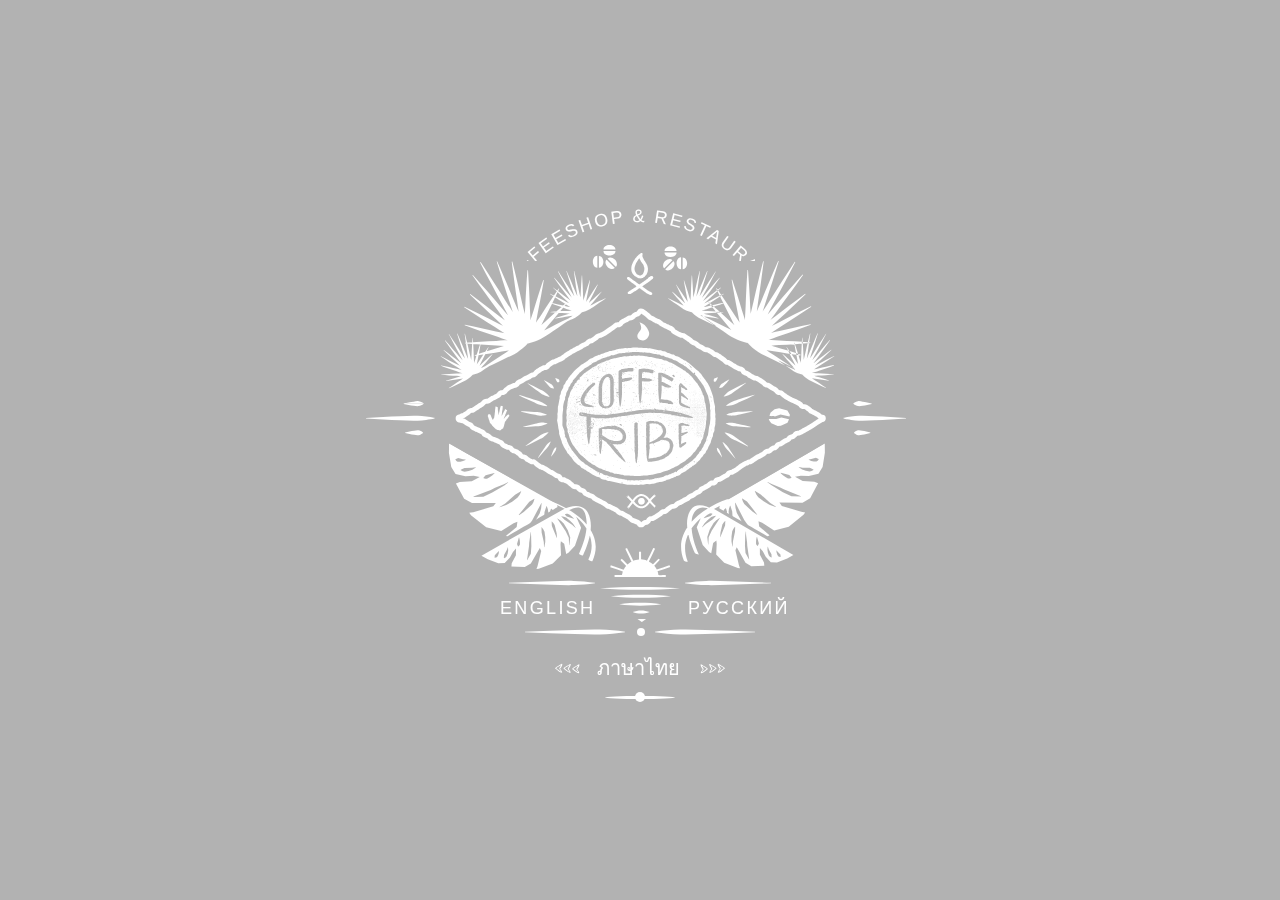
==== commit a4f0535d: "minor changes" ====
--- a/index.html
+++ b/index.html
@@ -2,9 +2,11 @@
 <html>
   <head>
     <meta charset="utf-8">
-    <title>Title</title>
-    <meta name="viewport" content="initial-scale=1">
-    <meta name="format-detection" content="telephone=no, user-scalable=no">
+    <title>Intro</title>
+    <meta name="viewport" content="width=device-width, initial-scale=1, maximum-scale=1, user-scalable=0">
+    <meta name="apple-mobile-web-app-capable" content="yes">
+    <meta name="apple-mobile-web-app-status-bar-style" content="black">
+    <meta name="format-detection" content="telephone=no">
     <link rel="stylesheet" media="all" href="css/screen.css"><!--[if IE]><script src="js/html5shiv.js"></script><![endif]-->
   </head>
 </html>
@@ -37,13 +39,11 @@
 </defs>
 </svg>
 
-  <!--begin out-->
-  <div class="out">
-    <!--begin intro-->
-    <div class="intro">
-      <div class="intro__outer">
-        <div class="intro__inner">
-          <div class="curved-container"><svg class="svg-text" xmlns="http://www.w3.org/2000/svg" xmlns:xlink="http://www.w3.org/1999/xlink" viewBox="0 -20 230 60" enable-background="new 0 -20 230 60">
+  <!--begin intro-->
+  <div class="out intro">
+    <div class="intro__outer">
+      <div class="intro__inner">
+        <div class="curved-container"><svg class="svg-text" xmlns="http://www.w3.org/2000/svg" xmlns:xlink="http://www.w3.org/1999/xlink" viewBox="0 -20 230 60" enable-background="new 0 -20 230 60">
   <path d="M0.5,50.9980469 C0.5,50.9980469 40.7202073,0.998046875 113,0.998046875 C185.279793,0.998046875 225.5,50.9980469 225.5,50.9980469" id="Line" fill="none"></path>
   <text text-anchor="middle">
     <textPath xlink:href="#Line" startOffset="50%">
@@ -51,65 +51,63 @@
     </textPath>
   </text>
 </svg>
+        </div>
+        <div class="logo">
+          <div class="logo__top">
+            <svg class="svg-icon">
+              <use xlink:href="#icon-logo-top"></use>
+            </svg>
           </div>
-          <div class="logo">
-            <div class="logo__top">
+          <div class="logo__main"><svg xmlns="http://www.w3.org/2000/svg" xmlns:xlink="http://www.w3.org/1999/xlink" viewBox="62.536 -0.003 834.937 476.272" enable-background="new 62.536 -0.003 834.937 476.272"><style type="text/css">.st0{clip-path:url(#SVGID_2_);} .st1{clip-path:url(#SVGID_4_);} .st2{fill:none;}</style><path d="M361.151 187.107c-.624.292-1.105.386-1.537.401-.435.031-.805-.041-1.125-.171-.693-.207-.828-1.206-1.208-1.853-.383-.647-.737-1.327-1.074-2.041-.326-.724-.657-1.441-.939-2.233l.264-.38c.699.194 1.348.461 2.003.719.644.272 1.265.572 1.871.906.598.334 1.444.321 1.731 1.094.168.362.292.776.342 1.296.062.51.07 1.087-.062 1.881l-.266.381zm-4.683 100.986c-1.371.592-2.298 1.532-3.107 2.559-.838 1.009-1.125 2.45-1.656 3.695-.528 1.252-1.035 2.52-1.521 3.803-.461 1.301-.962 2.574-1.392 3.907l.264.207c.851-.999 1.633-2.052 2.448-3.076.792-1.04 1.565-2.101 2.313-3.177.75-1.076 1.741-1.969 2.184-3.286.468-1.296.818-2.686.73-4.419l-.263-.213zm-3.531-90.911c-1.902.075-3.405-.528-4.807-1.301-1.428-.743-2.362-2.323-3.511-3.539-1.149-1.208-2.274-2.455-3.387-3.734-1.089-1.312-2.21-2.572-3.27-3.941l.235-.398c1.439.717 2.81 1.547 4.217 2.318 1.384.807 2.75 1.648 4.101 2.517 1.343.875 2.908 1.379 3.977 2.724 1.097 1.307 2.085 2.792 2.68 4.95l-.235.404zm-6.839 12.976c-1.677-.233-3.239-.706-4.771-1.26-1.539-.546-3.025-1.206-4.484-1.938-1.454-.732-2.854-1.607-4.197-2.605-1.335-1.014-2.662-2.052-4.023-3.006-2.722-1.904-5.428-3.853-8.119-5.832-2.678-2.016-5.379-3.977-8.031-6.049l.191-.44c2.952 1.374 5.855 2.867 8.784 4.295 2.911 1.47 5.811 2.973 8.691 4.515 1.441.766 2.916 1.457 4.38 2.171 1.462.717 2.867 1.573 4.21 2.564 1.345.994 2.662 2.054 3.922 3.237 1.27 1.164 2.502 2.419 3.633 3.907l-.186.441zm-3.552 14.303c-1.977-.021-3.884-.298-5.767-.662-1.886-.354-3.739-.836-5.571-1.387-1.834-.559-3.622-1.263-5.379-2.109-1.752-.851-3.495-1.733-5.263-2.528-3.537-1.581-7.058-3.206-10.574-4.869-3.506-1.705-7.027-3.343-10.515-5.105l.127-.468c3.692 1.012 7.348 2.153 11.022 3.221 3.658 1.12 7.317 2.272 10.957 3.464 1.822.6 3.664 1.097 5.503 1.635 1.834.546 3.63 1.232 5.387 2.059 1.757.838 3.493 1.746 5.193 2.781 1.708 1.017 3.387 2.129 5.004 3.498l-.124.47zm-.474 13.803c-1.718.479-3.413.688-5.102.807-1.684.135-3.361.135-5.027.057-1.669-.083-3.32-.316-4.962-.696-1.635-.388-3.27-.807-4.913-1.136-3.288-.652-6.572-1.345-9.853-2.08-3.278-.776-6.561-1.488-9.832-2.323l.047-.492c3.345.057 6.678.243 10.021.362 3.33.16 6.662.362 9.99.605 1.666.119 3.338.147 5.006.204 1.669.067 3.325.282 4.962.647 1.64.373 3.273.82 4.895 1.402 1.622.564 3.234 1.224 4.82 2.15l-.052.493zm1.002 12.926c-1.485.931-2.996 1.599-4.525 2.166-1.521.587-3.058 1.035-4.603 1.41-1.542.375-3.105.59-4.68.662-1.573.062-3.151.093-4.722.215-3.138.254-6.285.463-9.431.637-3.154.129-6.298.321-9.452.385l-.052-.492c3.079-.846 6.168-1.563 9.252-2.344 3.089-.745 6.181-1.446 9.278-2.106 1.547-.334 3.087-.756 4.629-1.149 1.542-.388 3.102-.624 4.675-.709 1.57-.08 3.154-.085 4.75.041 1.594.114 3.198.321 4.831.797l.05.487zm1.671 14.047c-1.206 1.498-2.507 2.753-3.847 3.925-1.33 1.188-2.712 2.246-4.122 3.245-1.415.988-2.88 1.842-4.406 2.561-1.529.712-3.066 1.395-4.569 2.166-3.006 1.537-6.028 3.04-9.066 4.505-3.05 1.423-6.08 2.913-9.154 4.282l-.184-.437c2.787-2.078 5.62-4.039 8.427-6.06 2.825-1.982 5.664-3.928 8.52-5.834 1.423-.955 2.818-1.995 4.22-3.006 1.408-1.004 2.867-1.873 4.383-2.608 1.521-.727 3.069-1.389 4.67-1.928 1.591-.554 3.216-1.025 4.944-1.247l.184.436zm3.366 14.083c-.494 1.402-1.113 2.662-1.77 3.881-.649 1.224-1.358 2.378-2.106 3.498-.748 1.12-1.565 2.16-2.445 3.128-.887.96-1.785 1.907-2.647 2.903-1.715 1.987-3.446 3.951-5.201 5.904-1.77 1.922-3.511 3.884-5.312 5.78l-.22-.243c1.446-2.292 2.952-4.51 4.427-6.766 1.495-2.235 3.009-4.45 4.541-6.639.761-1.102 1.488-2.246 2.223-3.371.743-1.125 1.547-2.176 2.427-3.146.877-.973 1.788-1.904 2.763-2.771.968-.875 1.974-1.708 3.102-2.398l.218.24zm252.458-93.139c.634.3 1.125.393 1.563.409.445.031.818-.044 1.144-.176.704-.21.841-1.224 1.229-1.884.388-.657.748-1.348 1.092-2.075.331-.737.67-1.464.955-2.269l-.269-.386c-.709.197-1.369.468-2.036.73-.655.277-1.286.582-1.899.921-.608.339-1.467.326-1.762 1.113-.171.367-.295.792-.349 1.32-.062.517-.07 1.105.062 1.912l.27.385zm4.763 102.67c1.395.6 2.336 1.558 3.162 2.6.851 1.025 1.141 2.489 1.682 3.757.536 1.273 1.053 2.561 1.547 3.865.471 1.325.978 2.618 1.415 3.972l-.269.212c-.867-1.017-1.661-2.085-2.492-3.128-.805-1.058-1.589-2.137-2.349-3.232-.763-1.094-1.77-2-2.22-3.34-.476-1.32-.831-2.73-.74-4.494l.264-.212zm3.594-92.427c1.933.075 3.462-.538 4.885-1.325 1.451-.755 2.404-2.365 3.57-3.599 1.167-1.229 2.316-2.497 3.444-3.798 1.11-1.335 2.248-2.613 3.325-4.005l-.241-.406c-1.459.73-2.856 1.573-4.287 2.357-1.407.82-2.797 1.677-4.168 2.561-1.366.89-2.957 1.405-4.041 2.771-1.118 1.33-2.119 2.838-2.724 5.03l.237.414zm6.95 13.193c1.702-.238 3.291-.719 4.851-1.281 1.563-.556 3.074-1.226 4.559-1.972 1.477-.745 2.9-1.633 4.267-2.647 1.356-1.03 2.709-2.083 4.091-3.058 2.766-1.938 5.519-3.915 8.256-5.928 2.722-2.049 5.467-4.041 8.163-6.153l-.194-.445c-2.999 1.397-5.953 2.913-8.929 4.367-2.96 1.495-5.904 3.022-8.833 4.59-1.464.779-2.965 1.48-4.458 2.207-1.485.73-2.913 1.599-4.279 2.605-1.366 1.012-2.706 2.088-3.987 3.291-1.291 1.185-2.543 2.458-3.692 3.974l.185.45zm3.612 14.543c2.008-.021 3.948-.305 5.863-.675 1.917-.36 3.803-.849 5.661-1.41 1.868-.569 3.684-1.283 5.467-2.142 1.783-.867 3.555-1.765 5.351-2.569 3.596-1.607 7.175-3.26 10.748-4.952 3.565-1.731 7.146-3.397 10.691-5.19l-.129-.479c-3.754 1.03-7.472 2.189-11.206 3.276-3.721 1.138-7.439 2.31-11.141 3.521-1.853.608-3.726 1.115-5.596 1.661-1.865.556-3.69 1.25-5.477 2.093-1.783.851-3.55 1.775-5.278 2.828-1.736 1.035-3.444 2.163-5.087 3.558l.133.48zm.478 14.034c1.746.486 3.47.701 5.188.818 1.713.137 3.418.137 5.113.06 1.697-.083 3.376-.321 5.045-.706 1.664-.396 3.325-.82 4.999-1.157 3.343-.665 6.68-1.366 10.016-2.114 3.332-.789 6.67-1.511 9.995-2.365l-.044-.497c-3.402.057-6.789.246-10.189.367-3.387.16-6.771.367-10.158.616-1.692.122-3.392.15-5.089.207-1.695.067-3.379.287-5.045.657-1.669.378-3.325.836-4.975 1.423-1.651.574-3.289 1.245-4.903 2.186l.047.505zm-1.014 13.138c1.508.947 3.048 1.625 4.598 2.202 1.55.595 3.11 1.05 4.683 1.433 1.565.38 3.157.6 4.758.675 1.599.062 3.203.096 4.799.22 3.188.259 6.388.471 9.589.647 3.206.132 6.404.326 9.609.391l.052-.499c-3.131-.859-6.272-1.589-9.407-2.383-3.141-.755-6.285-1.47-9.433-2.142-1.57-.339-3.136-.768-4.704-1.167-1.568-.393-3.154-.634-4.753-.722-1.599-.08-3.206-.085-4.831.044-1.62.116-3.252.326-4.908.81l-.052.491zm-1.702 14.28c1.229 1.524 2.548 2.799 3.912 3.99 1.353 1.206 2.758 2.282 4.191 3.296 1.439 1.006 2.929 1.876 4.479 2.605 1.555.724 3.115 1.42 4.644 2.204 3.058 1.563 6.127 3.089 9.216 4.58 3.102 1.449 6.181 2.962 9.307 4.352l.186-.445c-2.836-2.111-5.715-4.106-8.569-6.16-2.869-2.013-5.759-3.99-8.662-5.933-1.446-.97-2.864-2.028-4.29-3.056-1.433-1.022-2.916-1.904-4.458-2.652-1.55-.737-3.12-1.413-4.748-1.959-1.62-.561-3.27-1.04-5.025-1.27l-.183.448zm-3.421 14.321c.502 1.423 1.128 2.704 1.798 3.943.66 1.245 1.382 2.417 2.14 3.555.761 1.141 1.591 2.197 2.489 3.18.9.975 1.814 1.94 2.691 2.95 1.741 2.021 3.503 4.018 5.286 6.003 1.798 1.956 3.57 3.946 5.4 5.876l.228-.246c-1.472-2.331-3.004-4.585-4.502-6.877-1.521-2.274-3.061-4.525-4.616-6.75-.774-1.12-1.514-2.282-2.259-3.426-.756-1.144-1.573-2.212-2.466-3.201-.893-.988-1.819-1.938-2.81-2.815-.983-.89-2.005-1.736-3.157-2.437l-.222.245zm202.474-59.428c-1.42 0 28.067.212 28.067.212M816.308 220.885l-.026.026-.016.013.008-.841.008-.005.052-.049.106-.098.225-.197.44-.342.887-.603c.587-.347 1.177-.678 1.765-.921 1.177-.543 2.352-.88 3.527-1.1 2.349-.551 4.686.476 7.035.81 2.341.331 4.686.73 7.027 1.19 2.344.484 4.688.952 7.027 1.568l-.003.761c-2.349.582-4.699 1.017-7.05 1.464-2.349.427-4.696.789-7.048 1.087-2.347.3-4.704 1.294-7.045.704-1.172-.235-2.342-.587-3.514-1.149-.587-.256-1.164-.595-1.752-.952l-.875-.618-.437-.349-.22-.202-.111-.101-.057-.049-.008-.005.008-.841.016.013.028.023.003.763zm-15.604 22.132c-1.42 0 96.761.207 96.761.207M801.081 243.019l-.067-.22c-.272-.266-.365-.142-.292-.176l.047-.01.096-.026.189-.047.378-.098.758-.197 1.514-.344c1.009-.225 2.016-.401 3.027-.603 2.016-.347 4.036-.675 6.049-.921 4.034-.517 8.067-.895 12.104-1.1 8.067-.538 16.129.466 24.197.81 8.067.334 16.127.73 24.197 1.19 8.062.528 16.129.947 24.197 1.568v.761c-8.067.587-16.135.97-24.202 1.464-8.067.427-16.132.789-24.202 1.087-8.067.313-16.132 1.281-24.199.706-4.034-.223-8.065-.616-12.096-1.149-2.016-.256-4.034-.595-6.047-.95-1.012-.207-2.018-.388-3.025-.618l-1.514-.349-.758-.199-.375-.101-.189-.049-.093-.026-.049-.013c.057-.031-.054.091-.342-.173l-.054-.22.751.003zm16.259 22.502c-1.433 0 24.955.212 24.955.212M817.343 265.902l-.034.049c.639-.083-.36-1.464 0-.864l.005-.008.003-.01.023-.026.096-.098.197-.197.391-.344.792-.603c.525-.344 1.048-.673 1.573-.918 1.048-.543 2.096-.882 3.138-1.1 2.096-.551 4.171.476 6.261.81 2.085.334 4.171.73 6.256 1.19 2.083.481 4.171.95 6.254 1.565l-.008.761c-2.091.582-4.184 1.019-6.279 1.467-2.091.427-4.184.789-6.274 1.087-2.091.3-4.186 1.296-6.274.706-1.04-.238-2.083-.592-3.123-1.151-.518-.254-1.035-.595-1.56-.95l-.78-.619-.391-.352-.191-.199-.098-.103-.031-.026-.021-.013-.008-.005c.357.598-.631-.781.008-.864l.067.049.008.766zm-665.713-45.4c1.558 0-30.807.212-30.807.212M151.633 220.124l.031-.023.016-.013.005.843-.008.005-.065.052-.122.101-.241.199-.481.352-.962.618c-.642.349-1.283.701-1.925.962-1.286.536-2.572.908-3.858 1.138-2.572.59-5.154-.406-7.734-.704-2.577-.3-5.157-.66-7.734-1.087-2.58-.494-5.157-.877-7.736-1.467l-.005-.761c2.572-.624 5.144-1.04 7.715-1.568 2.574-.458 5.146-.856 7.721-1.19 2.572-.336 5.141-1.364 7.721-.812 1.288.212 2.58.567 3.871 1.087.647.254 1.294.592 1.941.937l.97.6.486.344.243.197.119.098.057.047.008.005.008.841-.016-.013-.031-.023.006-.765zm17.125 22.89c1.558 0-106.22.207-106.22.207M169.138 243.012l-.054.22c-.29.264-.398.142-.344.176l-.052.013-.106.023-.207.049-.417.101-.831.202-1.658.349-3.32.616c-2.212.354-4.427.696-6.639.95-4.427.564-8.854.88-13.281 1.151-8.854.574-17.71-.393-26.567-.706-8.854-.298-17.71-.662-26.564-1.087-8.851-.494-17.708-.877-26.564-1.467v-.761c8.854-.624 17.708-1.04 26.561-1.568 8.854-.461 17.708-.859 26.561-1.19 8.854-.347 17.705-1.348 26.561-.81 4.427.254 8.856.554 13.283 1.1 2.212.246 4.43.574 6.642.921l3.322.603 1.661.344.831.197.417.101.207.049.104.023.052.013c.072.031-.018-.088-.292.173l-.067.223.761-.008zm-18.649 22.509c1.573 0-27.389.212-27.389.212"/><path d="M150.492 265.144l.067-.049c.331-.124-.158 1.589.01.864l-.008.008-.018.01-.034.026-.109.103-.212.199-.427.352-.856.618c-.569.354-1.141.696-1.713.95-1.141.561-2.287.916-3.431 1.151-2.29.587-4.59-.409-6.885-.704-2.295-.3-4.59-.662-6.887-1.089-2.295-.448-4.592-.885-6.89-1.467l-.005-.761c2.287-.616 4.577-1.084 6.867-1.565 2.29-.461 4.577-.856 6.867-1.19 2.29-.336 4.574-1.363 6.872-.81 1.149.217 2.298.556 3.446 1.1.577.246 1.151.574 1.726.919l.864.603.432.344.215.197.106.098.021.026.008.01.003.008c.171-.724-.329.988 0 .864l-.041-.049.012-.766zm337.166 146.709h-.016c-3.741 0-5.118-2.396-5.708-3.418-.277-.486-.298-.494-.419-.567-.807-.471-1.175-.587-1.733-.761-.776-.243-1.746-.546-3.296-1.449-.794-.463-1.136-.567-1.708-.74-.787-.238-1.77-.533-3.335-1.446-1.868-1.089-2.678-2.202-3.213-2.939-.336-.463-.409-.561-.895-.846-1.094-.636-1.658-.929-2.22-1.221-.649-.336-1.299-.673-2.564-1.41l-2.393-1.418-2.295-1.358c-.536-.313-.704-.339-1.26-.417-.872-.124-2.189-.316-4.008-1.374-1.62-.944-2.396-1.796-3.11-2.652-.362-.437-.499-.6-1.1-.952-1.102-.642-1.664-.934-2.23-1.229-.642-.334-1.289-.67-2.541-1.397-.916-.533-1.335-.696-1.917-.916-.704-.269-1.578-.603-3.019-1.446-.75-.435-1.066-.525-1.635-.68-.774-.215-1.834-.507-3.439-1.444-1.498-.872-2.23-1.516-2.82-2.036-.445-.391-.766-.673-1.625-1.177-1.105-.644-1.671-.944-2.241-1.239-.642-.339-1.283-.675-2.538-1.408-.903-.528-1.32-.683-1.899-.903-.709-.269-1.594-.6-3.048-1.449l-2.303-1.327-2.422-1.4c-1.692-.986-2.476-1.858-3.048-2.494-.386-.427-.559-.624-1.221-1.012-.665-.386-.921-.442-1.483-.567-.836-.184-1.979-.435-3.671-1.423-.947-.554-1.402-.74-1.977-.975-.711-.292-1.519-.621-2.926-1.439-2.065-1.206-2.867-2.621-3.345-3.47-.274-.481-.274-.481-.569-.652-.805-.471-1.175-.587-1.731-.761-.779-.243-1.749-.543-3.299-1.449-1.607-.937-2.38-1.77-3.097-2.611-.365-.432-.517-.608-1.133-.97l-.202-.096-.479.018c-1.713.101-3.364-.173-4.952-1.102-1.609-.939-2.385-1.775-3.1-2.621-.375-.44-.512-.605-1.128-.965-1.609-.937-2.385-1.775-3.1-2.618-.373-.44-.515-.608-1.128-.965-.906-.528-1.325-.688-1.904-.906-.706-.269-1.589-.6-3.038-1.449-.31-.181-.31-.181-.875-.186-.965-.008-2.58-.023-4.631-1.219-2.256-1.314-2.986-3.004-3.423-4.013l-.207-.442c-.789-.445-1.074-.517-1.643-.66-.805-.202-1.902-.476-3.547-1.436-1.405-.818-2.091-1.353-2.693-1.829-.489-.385-.877-.691-1.832-1.245-.921-.541-1.369-.709-1.933-.929-.699-.272-1.565-.608-3.001-1.446-1.462-.851-2.189-1.464-2.774-1.953-.471-.396-.812-.683-1.713-1.208-1.025-.6-1.568-.851-2.109-1.102-.657-.305-1.402-.652-2.735-1.428-.704-.411-.988-.481-1.552-.621-.807-.197-1.917-.466-3.573-1.431-1.493-.872-2.225-1.511-2.812-2.026-.448-.393-.774-.678-1.64-1.182-1.692-.988-2.476-1.858-3.048-2.494-.388-.429-.561-.626-1.232-1.017l-.409-.127-.344.01-.592.01c-.962 0-2.45-.122-4.235-1.164-1.094-.636-1.658-.926-2.223-1.219-.652-.336-1.299-.67-2.564-1.408-1.71-.999-2.494-1.886-3.069-2.533-.375-.427-.548-.621-1.198-1.001-.569-.331-.758-.36-1.317-.453-.851-.137-2.137-.349-3.922-1.392-2.041-1.19-2.849-2.577-3.332-3.405-.285-.489-.285-.489-.6-.673-1.327-.774-1.995-1.25-2.585-1.669-.486-.347-.975-.693-2.003-1.294-.639-.373-.872-.419-1.439-.536-.854-.173-2.026-.414-3.746-1.415-1.915-1.115-2.717-2.287-3.25-3.063-.323-.471-.373-.543-.818-.802-.458-.267-.559-.274-1.123-.329-.926-.091-2.329-.22-4.228-1.327-.911-.533-1.33-.688-1.907-.911-.709-.266-1.591-.598-3.043-1.446-2.054-1.195-2.862-2.603-3.345-3.441-.279-.489-.279-.489-.587-.67-1.017-.592-1.516-.823-2.096-1.087-.665-.305-1.415-.649-2.755-1.431-.761-.442-1.097-.538-1.656-.696-.771-.217-1.827-.512-3.426-1.446-.603-.349-.812-.388-1.371-.486-1.105-.197-2.228-.453-3.853-1.402-1.713-.996-2.497-1.889-3.071-2.538-.375-.427-.546-.621-1.198-1.001-.831-.486-1.206-.605-1.775-.792-.763-.251-1.71-.561-3.239-1.454-1.881-1.094-2.691-2.225-3.226-2.968-.331-.463-.401-.559-.882-.841-1.087-.634-1.648-.916-2.21-1.203-.66-.334-1.322-.67-2.598-1.415-.68-.396-.96-.461-1.514-.59-.823-.191-1.953-.45-3.63-1.428-1.089-.637-1.651-.921-2.212-1.211-.657-.336-1.312-.67-2.585-1.413-1.997-1.164-2.789-2.437-3.312-3.283-.308-.494-.321-.512-.686-.73-.952-.554-1.408-.74-1.984-.975-.714-.292-1.527-.624-2.937-1.446-1.472-.859-2.202-1.475-2.787-1.972-.468-.398-.807-.686-1.702-1.206-.675-.393-.774-.404-1.426-.466-.712-.067-1.69-.158-3.128-.598l-1.195-.326c-1.984-.512-5.682-1.462-5.705-6.636-.016-3.234 1.669-5.198 5.009-5.842.543-.104.867-.171 1.157-.342 1.633-.952 2.719-1.232 3.514-1.439.556-.142.862-.223 1.589-.644 1.004-.587 1.444-.908 1.948-1.281.595-.435 1.268-.929 2.621-1.721.776-.448 1.027-.696 1.446-1.105.598-.585 1.343-1.309 2.924-2.233 1.884-1.1 3.268-1.245 4.184-1.34.559-.057.675-.07 1.149-.347.999-.585 1.436-.906 1.938-1.278.595-.437 1.268-.934 2.624-1.726 1.027-.6 1.516-.947 2.003-1.294.59-.419 1.255-.895 2.58-1.669.973-.567 1.369-.872 1.873-1.257.6-.461 1.281-.981 2.662-1.785.559-.323.665-.463 1.019-.911.538-.683 1.353-1.713 3.151-2.761 1.596-.929 3.25-1.201 4.973-1.089l.422.021.238-.093c.924-.538 1.294-.841 1.765-1.224.58-.471 1.301-1.056 2.732-1.891 1.387-.81 2.179-1.144 2.877-1.439.582-.248 1.043-.442 2.013-1.009 1.379-.805 2.163-1.141 2.856-1.441.587-.251 1.05-.45 2.031-1.022.383-.223.404-.254.717-.745.525-.823 1.32-2.067 3.291-3.219 2.018-1.18 3.602-1.219 4.546-1.242.585-.016.585-.016.921-.212.357-.207.37-.228.67-.714.52-.846 1.309-2.124 3.307-3.291.797-.463 1.058-.712 1.493-1.125.592-.564 1.335-1.27 2.895-2.179 1.511-.88 2.445-1.195 3.195-1.451.574-.194.952-.321 1.798-.812 1.899-1.11 3.301-1.242 4.23-1.327.564-.054.665-.062 1.123-.331.331-.191.331-.191.626-.688.486-.82 1.299-2.186 3.327-3.369 1.501-.875 2.422-1.195 3.164-1.451.559-.194.965-.334 1.824-.836.957-.559 1.348-.862 1.84-1.247.605-.473 1.288-1.006 2.691-1.824 1.602-.937 2.662-1.229 3.436-1.444.572-.16.885-.246 1.64-.686 1.133-.66 1.69-1.006 2.246-1.348.603-.375 1.203-.75 2.43-1.464 1.633-.95 2.763-1.203 3.873-1.397.556-.096.763-.132 1.353-.479.318-.184.318-.184.608-.678.484-.828 1.294-2.215 3.338-3.405.931-.546 1.309-.849 1.785-1.234.577-.466 1.296-1.045 2.722-1.878 1.268-.737 1.922-1.074 2.574-1.41.564-.287 1.125-.577 2.217-1.211 2.044-1.193 3.656-1.213 4.618-1.221.567-.008.567-.008.877-.189.453-.264.512-.347.833-.81.533-.766 1.34-1.925 3.244-3.038.908-.528 1.252-.815 1.728-1.211.585-.486 1.309-1.087 2.763-1.935 1.653-.962 2.761-1.234 3.568-1.433.567-.14.851-.21 1.555-.621 1.524-.887 2.468-1.198 3.229-1.449.572-.189.947-.313 1.78-.799 1.537-.898 2.494-1.206 3.263-1.451.564-.181.939-.3 1.759-.779.763-.445 1.009-.691 1.42-1.097.569-.561 1.345-1.338 2.942-2.266.893-.52 1.229-.807 1.695-1.201.585-.497 1.312-1.11 2.779-1.966 1.03-.603 1.519-.947 2.005-1.294.59-.422 1.257-.898 2.587-1.674 1.232-.714 1.855-1.056 2.481-1.395.574-.316 1.149-.629 2.279-1.288 1.312-.763 1.997-1.092 2.686-1.423.546-.261 1.094-.525 2.14-1.133 1.42-.828 2.274-1.169 2.962-1.444.567-.228 1.017-.406 1.951-.952 1.074-.626 1.591-.975 2.106-1.322.618-.414 1.234-.828 2.515-1.576 1.413-.823 2.225-1.154 2.939-1.444.574-.235 1.03-.419 1.977-.97.665-.388.841-.585 1.226-1.014.569-.636 1.353-1.508 3.048-2.499 1.726-1.004 2.898-1.242 3.754-1.413.564-.114.797-.16 1.431-.53.97-.564 1.366-.869 1.868-1.255.603-.463 1.286-.988 2.673-1.801.696-.406.893-.616 1.288-1.038.572-.616 1.353-1.457 3.019-2.427 1.798-1.05 3.097-1.25 3.961-1.384.567-.085.737-.114 1.296-.437 1.464-.856 2.357-1.185 3.074-1.451.58-.215.991-.367 1.889-.893.916-.533 1.263-.82 1.746-1.219.58-.476 1.304-1.076 2.748-1.915.81-.473 1.074-.722 1.519-1.138.592-.559 1.335-1.255 2.893-2.16.957-.559 1.345-.862 1.837-1.247.603-.476 1.291-1.012 2.693-1.829.818-.476 1.105-.743 1.539-1.144.592-.551 1.332-1.239 2.874-2.14 1.803-1.05 3.294-1.185 4.391-1.185l.598.005c.285 0 .303 0 .567-.155.432-.251.473-.313.794-.789.53-.787 1.335-1.972 3.263-3.094 1.379-.805 2.163-1.144 2.854-1.444.587-.254 1.056-.453 2.034-1.025l2.305-1.369 2.398-1.426c2.021-1.177 3.604-1.221 4.549-1.247.582-.016.592-.016.937-.215.502-.292.582-.404.918-.862.538-.73 1.348-1.834 3.211-2.921 1.656-.968 2.761-1.239 3.568-1.441.572-.142.859-.215 1.573-.629l.391-.717c.6-1.211 2-4.052 5.889-4.057 3.221 0 4.807 1.415 5.858 2.352.417.375.75.673 1.255.962 1.534.898 2.272 1.578 2.862 2.127.435.401.724.668 1.545 1.144 1.834 1.069 2.647 2.14 3.182 2.851.342.45.435.574.957.88 1.066.624 1.625.898 2.181 1.172.67.334 1.343.665 2.634 1.418l2.344 1.353 2.378 1.369c.691.401.968.463 1.524.595.818.191 1.94.453 3.612 1.426 1.671.975 2.453 1.827 3.025 2.445.385.419.58.631 1.263 1.03.942.549 1.397.735 1.969.968.714.29 1.526.621 2.937 1.444.944.551 1.397.735 1.972.968.714.29 1.524.621 2.937 1.444.849.497 1.229.626 1.803.82.743.256 1.674.574 3.18 1.451 2.16 1.26 2.931 2.812 3.392 3.744l.23.429.184.127 4.724 2.737c.968.564 1.428.758 2.008 1.004.701.295 1.495.631 2.89 1.441.272.16.285.16.624.16h.458c1.19 0 2.644.142 4.448 1.19 1.514.877 2.246 1.534 2.836 2.06.453.404.753.673 1.602 1.167 1.296.756 1.915 1.177 2.536 1.604.507.347 1.022.693 2.08 1.312 1.819 1.061 2.636 2.119 3.175 2.82.347.453.442.577.975.887.776.453 1.115.549 1.677.714.799.233 1.796.523 3.379 1.446 1.646.96 2.427 1.785 2.996 2.386.401.424.605.636 1.312 1.05.986.574 1.454.776 2.044 1.03.686.298 1.464.636 2.838 1.439 1.41.82 2.098 1.361 2.701 1.837.489.386.877.691 1.827 1.242l.204.104.484-.016c1.705-.101 3.353.186 4.931 1.107 1.11.647 1.679.944 2.246 1.247.639.336 1.278.675 2.528 1.402 1.537.895 2.272 1.573 2.864 2.119.437.401.724.668 1.55 1.149.678.393.937.455 1.506.585.828.189 1.959.448 3.638 1.428 1.366.799 2.039 1.304 2.642 1.752.497.37.924.693 1.92 1.27 1.558.908 2.298 1.607 2.89 2.171.44.414.701.662 1.503 1.133 1.803 1.053 2.621 2.091 3.156 2.776.354.45.463.587 1.014.908.686.398.962.463 1.519.592.823.191 1.951.45 3.62 1.428 1.309.763 1.935 1.195 2.556 1.63.505.347 1.004.696 2.057 1.307 1.213.706 1.806 1.069 2.409 1.433.569.344 1.138.691 2.29 1.358 1.032.605 1.576.862 2.122 1.118.649.308 1.389.655 2.714 1.426.484.282.595.295 1.167.357.911.104 2.285.254 4.158 1.348 2.241 1.304 2.981 2.973 3.42 3.969l.207.44c.828.473 1.136.556 1.7.701.792.212 1.873.494 3.501 1.444 1.565.916 2.308 1.625 2.903 2.197.43.411.691.66 1.477 1.123 1.081.629 1.643.913 2.202 1.195.665.336 1.325.668 2.605 1.413.354.21.378.21.95.23.996.036 2.502.093 4.502 1.257l2.414 1.428 2.285 1.353c1.475.859 2.207 1.488 2.792 1.992.455.393.787.678 1.661 1.188 1.705.994 2.486 1.881 3.063 2.525.373.424.546.618 1.195.999.494.287.616.3 1.188.367.903.106 2.269.264 4.137 1.353 1.545.898 2.282 1.583 2.877 2.137.43.401.714.668 1.534 1.141.939.551 1.395.732 1.966.965.717.292 1.534.621 2.944 1.446 2.008 1.172 2.794 2.461 3.317 3.314.3.497.308.505.66.709.352.207.362.21.952.23.996.031 2.505.085 4.507 1.255 1.648.96 2.427 1.832 3.141 2.717.36.442.479.592 1.056.929 1.325.771 1.99 1.242 2.574 1.656.494.347.988.696 2.026 1.301 1.224.714 1.829 1.084 2.427 1.457.559.344 1.123.693 2.261 1.356.9.525 1.32.683 1.897.898.711.266 1.604.598 3.063 1.451.836.489 1.216.613 1.785.802.761.251 1.702.564 3.229 1.454.996.58 1.488.799 2.06 1.05.68.3 1.451.644 2.82 1.439 1.925 1.123 2.727 2.308 3.26 3.092.321.471.37.541.805.797l.186.091.466-.026c1.718-.116 3.392.15 4.996 1.084 1.583.924 2.329 1.651 2.926 2.235.422.409.678.655 1.451 1.11 1.708.996 2.494 1.881 3.069 2.528.378.429.549.624 1.211 1.006.882.517 1.296.665 1.868.872.724.264 1.63.592 3.11 1.454l2.344 1.353 2.398 1.384c1.622.947 2.404 1.741 2.973 2.321.414.422.642.652 1.384 1.087l.523-.003.595-.018c2.266 0 4.911 1.387 4.929 5.296.023 4.854-3.426 5.547-4.561 5.775-.435.091-.678.135-.991.318-1.097.642-1.633.988-2.168 1.338-.611.396-1.221.792-2.474 1.524-1.014.59-1.449.911-1.959 1.283-.595.435-1.265.929-2.621 1.715-.973.572-1.374.875-1.884 1.263-.6.455-1.278.973-2.66 1.777-1.089.636-1.62.983-2.145 1.332-.616.404-1.229.805-2.494 1.545-1.232.719-1.858 1.058-2.489 1.397-.569.308-1.141.621-2.266 1.276-1.25.73-1.894 1.066-2.541 1.402-.567.295-1.125.592-2.23 1.234-1.32.771-2.06 1.118-2.712 1.426-.541.256-1.084.512-2.116 1.113-2.018 1.175-3.596 1.219-4.536 1.242-.587.018-.587.018-.924.215-.51.295-.593.404-.931.864-.533.722-1.348 1.809-3.19 2.887-1.627.947-2.704 1.232-3.495 1.439-.564.15-.872.23-1.599.655-.517.3-.608.422-.947.869-.536.714-1.348 1.798-3.188 2.869-1.524.887-2.468 1.201-3.229 1.451-.572.189-.947.316-1.78.799-.833.486-1.128.753-1.565 1.157-.595.538-1.33 1.208-2.856 2.098-1.633.95-2.761 1.203-3.868 1.4-.556.098-.766.132-1.353.479-.347.199-.354.21-.649.701-.517.859-1.304 2.155-3.322 3.33-1.625.95-2.706 1.232-3.501 1.436-.556.145-.864.225-1.591.649-.781.453-1.032.701-1.454 1.113-.595.58-1.34 1.299-2.916 2.217-1.979 1.154-3.457 1.226-4.432 1.276-.577.031-.613.031-.994.254-.561.326-.665.463-1.025.916-.538.683-1.351 1.713-3.154 2.761-1.229.714-1.845 1.058-2.468 1.4-.574.318-1.149.634-2.285 1.294-1.521.893-2.468 1.203-3.232 1.454-.569.186-.942.308-1.772.794-.818.473-1.097.74-1.526 1.138-.593.551-1.335 1.239-2.877 2.142-1.081.631-1.607.981-2.129 1.327-.613.409-1.229.818-2.505 1.56-1.612.942-2.727 1.203-3.816 1.405-.569.106-.779.145-1.392.499-1.532.895-2.486 1.203-3.252 1.451-.567.181-.939.303-1.77.784-1.074.626-1.591.973-2.106 1.322-.618.417-1.239.831-2.525 1.578-.797.468-1.058.714-1.495 1.128-.595.561-1.335 1.265-2.893 2.173-.732.427-.955.655-1.353 1.069-.572.587-1.353 1.389-2.978 2.339-1.317.766-2.047 1.115-2.693 1.423-.546.261-1.094.52-2.137 1.131-1.858 1.084-3.213 1.247-4.111 1.353-.569.067-.699.085-1.203.38-.486.279-.549.375-.885.838-.533.745-1.345 1.871-3.224 2.965-1.384.807-2.176 1.144-2.869 1.439-.587.248-1.043.442-2.021 1.009-1.05.616-1.558.962-2.062 1.312-.624.43-1.245.856-2.551 1.617-1.951 1.138-3.402 1.234-4.367 1.296-.572.036-.631.041-1.038.279-.277.16-.277.16-.543.639-.481.856-1.281 2.295-3.356 3.506-1.785 1.04-3.27 1.162-4.225 1.162l-.611-.013-.347-.008-.406.124c-.735.432-.963.662-1.371 1.081-.569.58-1.353 1.374-2.97 2.318-1.25.73-1.891 1.066-2.533 1.4-.572.298-1.133.592-2.243 1.239-1.348.787-2.111 1.131-2.781 1.433-.572.256-1.069.476-2.07 1.063-.391.23-.417.269-.73.75-.525.815-1.32 2.052-3.283 3.195-1.454.846-2.336 1.18-3.045 1.449-.585.22-1.004.378-1.909.908-.737.429-.96.66-1.369 1.076-.572.58-1.348 1.374-2.973 2.318-1.56.913-2.549 1.208-3.343 1.446-.567.171-.908.274-1.695.735-.766.448-1.019.693-1.431 1.102-.569.559-1.345 1.327-2.939 2.254-1.524.89-2.468 1.201-3.229 1.451-.572.186-.947.313-1.78.799-1.004.582-1.436.903-1.935 1.276-.595.44-1.273.942-2.634 1.736-1.633.952-2.717 1.234-3.514 1.439-.559.147-.867.225-1.591.649-.549.318-.655.453-1.001.9-.538.696-1.353 1.744-3.172 2.802-1.573.918-3.203 1.213-4.921 1.118l-.398-.016-.308.109c-.828.484-1.118.75-1.56 1.154-.592.541-1.33 1.216-2.859 2.109-.572.331-.691.481-1.043.924-.541.675-1.356 1.697-3.151 2.743-2.039 1.193-3.643 1.216-4.6 1.229-.577.01-.577.01-.898.197-.608.354-.745.517-1.115.957-.711.854-1.488 1.7-3.107 2.642l-4.722 2.755c-1.014.592-1.459.916-1.969 1.288-.595.432-1.268.924-2.618 1.71-1.783 1.04-3.229 1.175-4.298 1.175l-.807-.013-.473.14-.176.122-.217.427c-.461.944-1.224 2.528-3.408 3.801-1.79 1.043-3.079 1.252-3.935 1.392-.564.093-.756.124-1.332.458-.386.228-.556.419-.88.794-1.101 1.253-2.519 2.591-5.648 2.597zm-.012-7.514v3.718-3.718zm-100.715-59.022c1.464 0 2.766.36 4.091 1.133 1.607.934 2.383 1.77 3.097 2.611.367.43.517.611 1.136.968.807.473 1.177.587 1.734.761.779.243 1.746.543 3.296 1.449 2.065 1.203 2.867 2.618 3.345 3.467.274.481.274.481.569.655.95.554 1.402.737 1.979.973.711.292 1.521.621 2.924 1.444.668.388.924.445 1.488.569.833.184 1.977.437 3.666 1.423 1.692.988 2.476 1.858 3.048 2.494.383.43.559.624 1.221 1.012l2.365 1.363 2.362 1.361c.906.528 1.322.686 1.904.903.709.269 1.594.6 3.048 1.449 1.113.649 1.679.95 2.251 1.25.639.336 1.281.675 2.525 1.4 1.498.872 2.23 1.519 2.82 2.036.445.391.763.675 1.625 1.177.75.437 1.066.525 1.635.683.774.212 1.834.505 3.439 1.441.906.53 1.327.688 1.909.911.706.272 1.581.603 3.027 1.449 1.092.636 1.656.926 2.217 1.221.649.336 1.294.673 2.556 1.408 1.622.947 2.398 1.796 3.11 2.655.365.435.499.6 1.1.95.536.313.704.336 1.257.417.872.124 2.191.313 4.008 1.374l2.383 1.41 2.311 1.366c1.105.644 1.666.937 2.233 1.229.644.334 1.291.67 2.546 1.402 1.868 1.089 2.68 2.204 3.216 2.942.339.463.406.559.898.846.794.463 1.138.567 1.71.74.787.238 1.77.533 3.335 1.446.807.471 1.175.587 1.734.761.776.243 1.746.543 3.294 1.449 1.322.771 2.127 1.718 2.649 2.481.51-.546 1.247-1.242 2.352-1.886 1.793-1.045 3.081-1.255 3.938-1.395.564-.091.756-.122 1.332-.458l.176-.122.217-.427c.463-.944 1.226-2.528 3.408-3.798 1.783-1.04 3.232-1.172 4.292-1.172l.807.013.476-.142c1.014-.593 1.457-.913 1.969-1.289.595-.432 1.27-.924 2.618-1.71l4.724-2.753c.603-.354.74-.52 1.11-.96.711-.854 1.488-1.697 3.107-2.642 2.041-1.19 3.646-1.216 4.6-1.232.577-.008.577-.008.9-.197.572-.331.688-.481 1.043-.924.541-.678 1.356-1.7 3.149-2.745.831-.484 1.123-.75 1.563-1.154.595-.541 1.33-1.213 2.862-2.109 1.576-.918 3.211-1.211 4.921-1.115l.401.016.303-.109c.549-.318.652-.453 1.001-.9.538-.693 1.351-1.744 3.169-2.802 1.63-.952 2.722-1.234 3.511-1.439.561-.148.869-.228 1.596-.652 1.001-.582 1.433-.903 1.935-1.276.598-.44 1.27-.942 2.631-1.734 1.524-.887 2.473-1.201 3.232-1.451.572-.189.944-.313 1.78-.799.768-.448 1.017-.693 1.428-1.102.572-.559 1.345-1.327 2.939-2.254 1.565-.916 2.551-1.211 3.343-1.449.567-.171.913-.274 1.7-.735.74-.432.968-.66 1.379-1.079.567-.58 1.345-1.371 2.965-2.316 1.454-.846 2.334-1.18 3.045-1.449.58-.22.999-.378 1.904-.908.393-.228.417-.266.727-.748.525-.818 1.325-2.054 3.283-3.198 1.348-.787 2.114-1.128 2.784-1.431.572-.256 1.066-.479 2.067-1.063 1.26-.732 1.904-1.071 2.551-1.408.564-.295 1.128-.592 2.23-1.232.735-.429.962-.66 1.369-1.076.572-.582 1.351-1.376 2.97-2.321 1.783-1.04 3.265-1.159 4.228-1.159l.603.013.352.01.401-.127c.277-.16.277-.16.546-.642.479-.859 1.276-2.298 3.353-3.511 1.956-1.138 3.405-1.232 4.373-1.296.569-.039.626-.041 1.035-.279 1.061-.618 1.565-.962 2.075-1.314.621-.427 1.242-.854 2.543-1.612 1.384-.81 2.176-1.144 2.875-1.439.582-.248 1.043-.445 2.013-1.012.481-.279.554-.378.882-.838.536-.743 1.345-1.868 3.221-2.962 1.858-1.087 3.216-1.25 4.114-1.358.567-.067.701-.085 1.203-.378 1.317-.766 2.049-1.118 2.699-1.426.546-.261 1.094-.52 2.135-1.125.727-.424.952-.655 1.356-1.069.567-.587 1.345-1.389 2.97-2.336.805-.466 1.066-.717 1.498-1.131.6-.564 1.34-1.265 2.898-2.171 1.071-.626 1.591-.975 2.106-1.322.616-.417 1.234-.831 2.523-1.578 1.537-.898 2.489-1.203 3.257-1.454.564-.181.939-.3 1.767-.784 1.609-.939 2.722-1.201 3.816-1.405.567-.106.779-.145 1.387-.499 1.084-.631 1.607-.978 2.129-1.327.616-.409 1.232-.815 2.507-1.56.81-.473 1.097-.737 1.526-1.138.593-.551 1.33-1.242 2.872-2.142 1.526-.89 2.468-1.201 3.229-1.449.572-.186.944-.31 1.78-.797 1.213-.706 1.832-1.048 2.448-1.387.58-.321 1.157-.639 2.303-1.309.564-.323.67-.463 1.025-.913.538-.683 1.353-1.713 3.154-2.761 1.977-1.154 3.454-1.229 4.435-1.278.58-.028.613-.031.994-.254.776-.45 1.032-.699 1.454-1.11.595-.58 1.34-1.299 2.916-2.22 1.627-.952 2.714-1.234 3.503-1.439.559-.145.864-.225 1.591-.647.344-.204.344-.204.647-.701.517-.859 1.304-2.155 3.317-3.327 1.633-.952 2.761-1.203 3.868-1.4.556-.096.766-.132 1.353-.479.833-.486 1.128-.75 1.568-1.154.592-.541 1.332-1.211 2.856-2.098 1.519-.887 2.463-1.198 3.224-1.451.572-.186.947-.31 1.78-.799.517-.303.611-.424.95-.872.536-.714 1.348-1.796 3.185-2.867 1.627-.947 2.709-1.234 3.498-1.439.561-.147.869-.228 1.596-.655.507-.295.593-.406.929-.864.538-.722 1.348-1.811 3.193-2.887 2.016-1.177 3.596-1.219 4.541-1.245.582-.016.582-.016.919-.215 1.322-.771 2.06-1.118 2.712-1.423.543-.256 1.087-.512 2.119-1.115 1.247-.73 1.894-1.066 2.536-1.4.564-.3 1.128-.592 2.233-1.239 1.232-.717 1.855-1.056 2.479-1.392.574-.31 1.149-.621 2.277-1.278 1.092-.636 1.617-.983 2.147-1.33.611-.404 1.229-.807 2.489-1.547.978-.569 1.379-.875 1.886-1.26.6-.458 1.281-.975 2.66-1.78 1.009-.59 1.451-.911 1.959-1.281.593-.437 1.265-.929 2.616-1.715 1.1-.642 1.635-.988 2.168-1.335l.82-.528c-.877-.624-1.4-1.159-1.814-1.578-.417-.422-.642-.649-1.387-1.087l-2.339-1.353-2.404-1.384c-.885-.517-1.299-.665-1.871-.872-.727-.264-1.633-.59-3.11-1.454-1.708-.996-2.494-1.884-3.069-2.53-.38-.427-.554-.624-1.211-1.006-1.581-.924-2.323-1.651-2.926-2.233-.417-.409-.67-.657-1.452-1.11l-.181-.091-.471.023c-1.721.119-3.389-.147-4.994-1.084-1.927-1.123-2.73-2.308-3.263-3.089-.318-.468-.367-.541-.802-.797-.999-.582-1.49-.799-2.062-1.05-.683-.3-1.454-.642-2.82-1.439-.836-.489-1.219-.616-1.788-.805-.758-.251-1.7-.564-3.224-1.451-.903-.525-1.32-.683-1.897-.898-.711-.266-1.599-.598-3.066-1.451-1.219-.712-1.824-1.084-2.424-1.454-.561-.347-1.125-.693-2.259-1.358-1.325-.771-1.992-1.242-2.582-1.658-.492-.347-.986-.696-2.026-1.301-1.64-.957-2.419-1.829-3.133-2.714-.362-.445-.486-.595-1.056-.931-.362-.21-.373-.21-.957-.228-.996-.036-2.507-.088-4.51-1.257-2.008-1.169-2.794-2.461-3.317-3.314-.3-.497-.305-.507-.657-.709-.942-.551-1.395-.735-1.969-.965-.714-.29-1.532-.618-2.944-1.444-1.542-.898-2.282-1.586-2.872-2.137-.432-.401-.722-.668-1.537-1.141-.492-.287-.611-.303-1.185-.367-.906-.106-2.274-.264-4.137-1.353-1.702-.991-2.489-1.878-3.061-2.528-.375-.424-.549-.616-1.198-.996-1.477-.864-2.21-1.49-2.789-1.995-.463-.393-.789-.678-1.666-1.19l-2.36-1.397-2.331-1.379c-.36-.21-.38-.21-.955-.23-.999-.039-2.505-.093-4.502-1.257-1.082-.634-1.643-.916-2.202-1.201-.665-.334-1.325-.668-2.603-1.413-1.565-.916-2.31-1.625-2.903-2.197-.432-.411-.693-.66-1.48-1.12-.732-.43-1.045-.51-1.609-.657-.789-.207-1.868-.492-3.495-1.441-2.241-1.307-2.978-2.973-3.418-3.972l-.207-.44c-.58-.329-.699-.342-1.265-.406-.911-.101-2.285-.251-4.158-1.343-1.035-.605-1.581-.864-2.127-1.118-.652-.308-1.389-.655-2.712-1.428l-2.396-1.423-2.303-1.369c-1.307-.761-1.928-1.195-2.554-1.627-.499-.347-1.006-.696-2.054-1.309-.686-.398-.962-.463-1.521-.59-.82-.194-1.946-.455-3.617-1.431-1.803-1.053-2.621-2.091-3.162-2.776-.352-.448-.461-.585-1.014-.906-1.558-.908-2.298-1.609-2.893-2.171-.437-.417-.701-.662-1.501-1.133-1.366-.797-2.041-1.301-2.639-1.746-.499-.373-.929-.693-1.922-1.273-.683-.396-.942-.455-1.508-.587-.825-.189-1.956-.448-3.635-1.426-1.534-.895-2.269-1.573-2.862-2.119-.44-.401-.727-.665-1.55-1.149-1.11-.647-1.674-.944-2.243-1.245-.642-.339-1.281-.675-2.533-1.405l-.202-.101-.486.016c-1.721.093-3.356-.189-4.934-1.107-1.405-.823-2.093-1.361-2.696-1.837-.489-.385-.877-.691-1.827-1.244-.983-.572-1.449-.774-2.036-1.027-.693-.3-1.47-.639-2.849-1.441-1.646-.962-2.427-1.785-2.996-2.388-.401-.424-.603-.636-1.312-1.048-.781-.453-1.118-.551-1.679-.717-.802-.233-1.793-.523-3.376-1.444-1.819-1.063-2.636-2.122-3.175-2.823-.347-.453-.44-.574-.975-.887-1.291-.753-1.909-1.177-2.53-1.596-.51-.347-1.022-.696-2.088-1.317-1.511-.88-2.243-1.534-2.833-2.062-.455-.404-.756-.67-1.602-1.164-.272-.16-.285-.16-.626-.16h-.458c-1.193 0-2.647-.142-4.45-1.193-.965-.564-1.426-.758-2.005-1.004-.706-.292-1.498-.629-2.89-1.441l-4.722-2.735c-2.16-1.26-2.931-2.815-3.392-3.744l-.23-.432-.186-.127c-.849-.497-1.232-.626-1.809-.823-.745-.256-1.671-.574-3.177-1.449-.944-.551-1.402-.737-1.974-.97-.711-.292-1.521-.621-2.934-1.441-.944-.551-1.395-.737-1.972-.97-.711-.29-1.524-.618-2.931-1.441-1.674-.973-2.453-1.824-3.025-2.442-.385-.419-.58-.629-1.263-1.025-.688-.401-.965-.466-1.521-.595-.818-.194-1.938-.453-3.612-1.428l-2.316-1.335-2.411-1.392c-1.069-.624-1.62-.898-2.176-1.172-.673-.334-1.34-.665-2.634-1.415-1.834-1.069-2.644-2.142-3.182-2.851-.344-.453-.437-.574-.957-.88-1.542-.895-2.282-1.581-2.872-2.127-.435-.404-.722-.668-1.545-1.144-1.157-.678-1.922-1.361-2.481-1.86l-.124-.116c-.53 1.025-1.397 2.422-3.131 3.433-1.659.965-2.763 1.239-3.571 1.439-.572.142-.856.212-1.573.629-.502.292-.582.404-.918.862-.538.732-1.348 1.834-3.213 2.924-2.021 1.177-3.602 1.221-4.546 1.247-.58.016-.592.016-.937.215l-2.29 1.361c-.603.365-1.198.727-2.414 1.436-1.379.805-2.163 1.141-2.854 1.441-.59.256-1.053.453-2.036 1.027-.432.251-.473.313-.794.789-.533.787-1.335 1.972-3.26 3.094-1.801 1.053-3.294 1.188-4.388 1.188l-.598-.005c-.285 0-.305 0-.567.155-.818.476-1.105.743-1.537 1.144-.595.551-1.332 1.239-2.877 2.14-.96.559-1.348.862-1.84 1.25-.605.471-1.288 1.006-2.691 1.827-.81.471-1.076.722-1.519 1.136-.595.561-1.335 1.257-2.89 2.163-.916.533-1.265.823-1.749 1.219-.582.476-1.304 1.074-2.748 1.915-1.467.854-2.357 1.185-3.074 1.451-.574.215-.994.37-1.889.893-1.798 1.05-3.097 1.25-3.959 1.384-.569.088-.74.116-1.296.44-.699.409-.895.618-1.288 1.04-.572.616-1.353 1.457-3.019 2.427-.97.567-1.366.872-1.868 1.257-.6.463-1.283.988-2.67 1.798-1.726 1.004-2.898 1.239-3.754 1.413-.564.114-.797.16-1.431.53-.662.385-.838.582-1.224 1.012-.572.639-1.356 1.511-3.05 2.499-1.41.823-2.223 1.154-2.939 1.444-.577.233-1.03.417-1.977.97-1.074.624-1.589.973-2.106 1.32-.618.417-1.234.831-2.517 1.576-1.42.831-2.277 1.172-2.965 1.446-.567.228-1.017.406-1.948.95-1.312.766-1.997 1.094-2.686 1.423-.548.261-1.094.525-2.14 1.133-1.229.717-1.855 1.058-2.479 1.397-.577.313-1.151.626-2.282 1.286-1.032.6-1.519.95-2.008 1.296-.59.419-1.257.895-2.585 1.671-.893.52-1.229.807-1.695 1.203-.587.494-1.314 1.113-2.779 1.964-.763.445-1.009.691-1.418 1.1-.569.564-1.345 1.335-2.944 2.266-1.537.898-2.494 1.203-3.265 1.451-.564.181-.937.3-1.757.781-1.521.89-2.468 1.201-3.229 1.451-.569.186-.944.31-1.78.799-1.653.965-2.761 1.237-3.57 1.433-.564.14-.849.21-1.555.618-.908.53-1.252.818-1.728 1.213-.585.486-1.307 1.087-2.761 1.938-.455.266-.512.349-.836.812-.533.766-1.338 1.925-3.242 3.035-2.047 1.19-3.656 1.211-4.618 1.219-.567.008-.567.008-.877.189-1.268.74-1.92 1.076-2.574 1.41-.564.287-1.125.577-2.215 1.211-.931.543-1.309.849-1.785 1.232-.58.463-1.296 1.045-2.722 1.876-.318.186-.318.186-.605.678-.484.828-1.294 2.215-3.335 3.405-1.633.952-2.766 1.203-3.876 1.4-.554.096-.763.132-1.351.476-1.138.665-1.695 1.009-2.254 1.356-.6.373-1.201.745-2.422 1.457-1.604.934-2.662 1.229-3.439 1.444-.569.158-.885.243-1.638.686-.957.556-1.348.862-1.84 1.247-.603.473-1.288 1.006-2.691 1.824-1.498.872-2.422 1.195-3.162 1.451-.561.194-.968.334-1.827.838-.331.191-.331.191-.629.691-.486.818-1.299 2.186-3.327 3.369-1.902 1.107-3.304 1.239-4.23 1.327-.564.054-.665.062-1.12.329-1.511.88-2.445 1.195-3.195 1.449-.574.194-.955.323-1.798.815-.797.463-1.058.714-1.49 1.125-.595.564-1.338 1.268-2.898 2.179-.354.21-.367.228-.668.714-.52.849-1.309 2.124-3.309 3.288-2.018 1.18-3.599 1.221-4.546 1.245-.585.016-.585.016-.921.212-.385.223-.404.254-.717.743-.525.825-1.32 2.07-3.291 3.221-1.382.807-2.166 1.141-2.856 1.439-.587.251-1.05.453-2.031 1.025-1.387.81-2.179 1.144-2.877 1.439-.582.248-1.045.442-2.013 1.009-.926.538-1.299.841-1.767 1.224-.58.471-1.299 1.056-2.732 1.891-1.596.929-3.26 1.195-4.973 1.089l-.422-.021h-.003l-.235.091c-.559.326-.665.461-1.019.913-.538.683-1.353 1.713-3.151 2.758-.968.567-1.369.872-1.871 1.257-.598.458-1.281.978-2.665 1.788-1.025.6-1.514.944-1.997 1.291-.59.422-1.257.898-2.585 1.671-.999.582-1.433.903-1.935 1.276-.595.437-1.27.937-2.626 1.728-1.884 1.1-3.265 1.245-4.181 1.34-.559.057-.678.07-1.151.347-.774.453-1.025.699-1.446 1.11-.598.585-1.34 1.309-2.924 2.23-1.009.59-1.446.908-1.953 1.283-.592.435-1.268.929-2.618 1.718-1.633.952-2.722 1.234-3.516 1.439l-.875.274.039.003c1.322.127 2.574.321 4.538 1.464 1.472.859 2.199 1.477 2.784 1.972.468.396.807.686 1.705 1.206.95.554 1.405.743 1.982.975.714.292 1.527.624 2.937 1.446 1.997 1.167 2.789 2.44 3.312 3.286.308.494.318.515.686.727 1.089.636 1.651.921 2.212 1.208.657.336 1.312.67 2.585 1.413.683.396.96.461 1.514.59.825.191 1.953.45 3.63 1.431 1.087.634 1.648.918 2.21 1.201.66.334 1.32.67 2.598 1.415 1.878 1.094 2.688 2.225 3.226 2.968.331.463.401.559.882.841.833.486 1.208.608 1.777.794.763.248 1.713.559 3.239 1.451 1.713.999 2.497 1.889 3.071 2.541.375.427.546.621 1.195 1.001.6.349.81.386 1.371.486 1.102.197 2.228.455 3.853 1.402.761.442 1.097.536 1.656.696.771.215 1.824.51 3.426 1.444 1.019.592 1.519.823 2.098 1.087.662.305 1.415.649 2.753 1.431 2.057 1.198 2.864 2.603 3.345 3.444.279.489.279.489.59.668.906.528 1.322.686 1.902.906.709.269 1.591.603 3.045 1.449.453.267.556.274 1.12.329.926.088 2.329.217 4.23 1.33 1.915 1.115 2.719 2.285 3.252 3.061.323.473.373.543.818.805.639.373.872.419 1.439.536.854.173 2.026.414 3.746 1.415 1.325.771 1.99 1.245 2.58 1.664.486.349.975.696 2.008 1.296 2.044 1.19 2.849 2.577 3.335 3.405.285.489.285.489.598.673.572.334.761.362 1.32.455.849.137 2.135.347 3.917 1.384 1.71.999 2.494 1.886 3.066 2.533.375.427.546.621 1.198 1.001 1.094.636 1.661.929 2.225 1.221.649.334 1.299.67 2.564 1.405l.411.129.344-.008.595-.013c.96 0 2.445.122 4.23 1.162 1.692.986 2.479 1.858 3.048 2.492.388.432.564.629 1.232 1.017 1.493.869 2.225 1.508 2.812 2.026.45.393.774.675 1.643 1.182.701.409.983.479 1.547.616.81.199 1.92.468 3.576 1.436 1.025.598 1.565.851 2.109 1.102.657.305 1.402.652 2.732 1.428 1.462.851 2.189 1.462 2.774 1.953.471.396.812.683 1.71 1.208.921.536 1.366.706 1.93.929.699.269 1.568.608 3.009 1.449 1.402.82 2.085 1.353 2.691 1.829.489.386.88.688 1.832 1.245.712.417.999.486 1.568.629.802.199 1.902.476 3.547 1.436 2.256 1.317 2.988 3.006 3.426 4.016l.204.442c.385.21.385.21.952.215.965.008 2.582.023 4.631 1.219.906.528 1.325.688 1.904.906.709.269 1.589.603 3.04 1.449 1.609.937 2.383 1.775 3.097 2.618.375.44.515.605 1.128.962 1.612.942 2.385 1.777 3.102 2.621.373.442.512.605 1.125.968l.202.098.479-.018.886-.04zm101.041 14.983c-.339.01-.761.085-1.136.15l-.841.124c-.367.028-.696.135-1.074.261l-.215.07-.714.272-.166.217-.129.005-.085.106-.124.005-.088.106-.357.018-.158.21-.135.008-.083.106-.129.008-.08.103-.264.018-.132.098c-.554.339-1.131.706-1.604 1.071-.393.303-.781.66-1.159 1.007l-.564.507-.621.647-.347.391-.411.378-.419.383c-.06.287-.238.525-.538.709l-.274.393c-.264.391-.564.831-1.03 1.185l-1.012.776-.264-1.04-.303-.256-.264-.409-.06-.101-.383-.313-.582-.492-.455-.543-.316-.388-.393-.321-.605-.505-.31-.468-.059-.093-.484-.445-.608-.58-.929-.962-.132-.129-.23-.212-.189-.168-.22.233c-.122.116.458 1.78.277 1.959-.127.124-1.863-.473-2.031-.31l-.254.264.432.36.22.342.228.181.272.318.142.171.605.574c.657.624 1.338 1.268 1.863 1.845l.903.921.502.499.618.608c.497.476.97.924 1.345 1.464l.331.479-.448.644c-.489.711-.996 1.449-1.539 2.158l-.163.223-.251.329-.334.36-.085.08-.147.375c-.127.191-.295.3-.411.365l-.067.124-.285.448-.168.181-.036.036-.442.507-.168.365-.414.388-.075.059c-.106.334-.367.598-.593.818l-.052.052-.476.59-.238.287-.21.248-.163.199.16.155c.044.047 2.034-.626 2.212-.481l-.22 2.041.287.251.598-.763.551-.711.269-.292.137-.14.184-.248.228-.3.391-.528.424-.561.274-.3.132-.137.215-.279.189-.261.437-.574.378-.51.409-.554c.396-.546.805-1.113 1.304-1.612l.644-.639.593.691c1.167 1.369 2.461 2.649 3.746 3.715l.241.217.282.251.507.3.3.274.028.028.039.016.367.173.347.305.01.018.085.031.264.122.158.093.057-.003.238.119.034.023.106.041.041.016.008.003.204.098.065-.003.264.168.212.207.116.028.577.168.135.067.109.044.207.127h.021c.204.005.391.07.541.184l.137.026.693.171.08-.003h.047l.388.091.067-.003h.072l.396.093.404-.008.378.062.127.026c.595.018 1.542-.098 1.956-.163l.37-.039.499-.109.393-.122.228-.078.546-.122.142-.026.168-.225.442-.026h.01l.254-.119.21-.137.442-.179.269-.106.023-.028.243-.318.132-.008.078-.106.132-.005.083-.109.122-.008.096-.103.21-.016.127-.085.122-.101.166-.111.07-.044.235-.316.254-.013.173-.158c.494-.378.895-.693 1.288-1.061l.763-.799.437-.479.378-.334.215-.186.189-.292.295-.445.225-.238.072-.085.349-.466.489-.644.629-.787.665.771.719.766c.31.316.605.616.836.908.223.277.466.51.732.758l.424.419.626.608c.383.36.779.735 1.079 1.105.3.38.647.699 1.012 1.04l.774.73.89.838c.331-.269.22-2.052.22-2.052s1.915-.153 2-.254l-.212-.184-1.405-1.255-.404-.378c-.58-.533-1.128-1.035-1.552-1.568l-.59-.569-.67-.608-.204-.287-.072-.088-.494-.538-.233-.23-.166-.158-.383-.365-.321-.432-.15-.215-.176-.171c-.207-.179-.422-.373-.559-.618l-.06-.07c-.173-.217-.709-.885.049-1.646l.171-.145.15-.303.419-.352.344-.419.569-.657.347-.217.173-.233.758-.683.58-.538.22-.212.442-.468.481-.52.342-.215.179-.225.109-.109c.499-.481.903-.859 1.413-1.402l.342-.378c-.58-.53-1.974-.246-1.974-.246s-.096-1.692-.305-1.891l-.342.378c-.486.53-.937 1.035-1.294 1.361l-.29.243-.22.191-.481.507-.453.481-.448.305-.078.044-.062.096-.339.435-.536.455-.479.414-.68.727-.642.68-.034.047c-.127.197-.486.768-1.232.652l-.479-.07-.173-.45-.217-.269-.204-.23-.036-.026-.285-.272-.248-.427-.005-.018-.23-.215-.37-.339-.378-.357-.254-.238-.189-.184-.437-.398-.347-.336-.238-.225-.005-.003-.463-.225-.269-.248-.054-.059-.254-.194-.207-.16-.189-.129c-.176-.052-.326-.153-.442-.287l-.109-.067-.111.003-.238-.124-.225-.176-.264-.147-.437-.261-.611-.277c-.714-.303-1.255-.494-1.819-.642l-.592-.101-.414-.062c-.722-.127-1.462-.256-2.168-.233m2.24 3.382l.142.028.326.075c.305.085.807.261 1.175.481l.347.191c.36.044.67.261.996.494l.199.129.225.14.476.3.362.334.238-.008.3.313.678.662c.316.287.665.605.97.955.166.103.298.264.367.461l.202.186.321.321.021.018c.127.124.3.292.409.515.127.07.254.186.349.373l.026.062.233.225.137.292c.171.176.321.448.365.864l.021.23-.101.21-.21.29-.142.339-.36.404-.083.075-.072.15-.233.393-.31.344-.116.114-.259.37-.484.655-.693.74-.16.168-.147.153-.282.303-.044.052-.215.22-.388.197-.044.049-.29.305-.005.01-.215.22-.378.197-.398.396-.321.155-.238.207-.536.212-.049.013-.264.235-.189.109-.199.008-.383.132-.005.003-.481.207-.22.096-.559.088-.411.054c-.313.078-1.198.223-1.85.181-.668-.044-1.32-.235-1.894-.404l-.072-.013-.414-.101-.215-.119-.173-.083-.432-.122-.272-.186-.396-.122-.223-.158-.15-.072-.173-.129-.171-.083-.153-.119-.197-.096-.132-.106-.23-.122-.43-.398-.354-.342-.432-.318-.812-.637-.771-.787-.269-.295c-.603-.637-1.133-1.27-1.638-1.884l-.536-.642.078-.396c.096-.453.336-.792.533-1.063l.365-.409c.034-.248.166-.409.279-.515l.308-.323c.417-.528.978-1.172 1.594-1.816l.737-.696c.067-.16.186-.349.43-.468l.106-.049c.101-.14.248-.292.463-.388l.365-.339.049-.023.267-.202.047-.023.264-.202.047-.023.264-.199.342-.142.29-.137c.264-.184.805-.424 1.105-.546l.096-.041c.179-.085.453-.217.774-.246l.605-.129c.45-.114.952-.241 1.457-.256.713-.023 1.471.13 2.123.274zM488.701 376.585l-.106.109c-.432.026-1.159-.06-1.602-.16l-.644-.191-.103-.106-.437-.305-.543-.303-.44-.411-.437-.414-.008-.212-.109.003-.005-.212-.331-.417-.455-.838c-.287-.823-.318-1.969-.098-2.981l.194-.644.103-.109.199-.432.202-.329c.135-.233.448-.587.714-.872l.31-.331.215-.008-.003-.106.212-.005-.008-.103.217-.008c.155-.21.197-.16.626-.339l.103-.109.843-.238c.391-.103 1.47-.251 2.122-.173l.111.103.424-.013.111.103.541.194.111.103.427.093.22.313.217-.003.442.517.215.098.005.215.326.202.228.528c.166.3.448.911.58 1.363l.016.321.111.21c.204 1.364-.147 2.463-.533 3.426l-.103.111-.3.435-.515.551-.21.326-.204.008-.106.215-.417.119-.204.22-.215.008-.422.225c-.43.134-.912.19-1.587.253zm-.722-273.985c.109 1.265-.135 2.595-.67 3.759-.665 1.423-1.959 2.424-2.851 3.677-1.366 1.928-2.603 4.235-2.334 6.683.305 2.758 2.181 4.898 4.815 5.49 1.213.279 2.342.473 3.602.538 1.389.075 2.737-.318 3.953-.994 2.592-1.451 4.347-4.01 5.387-6.732.96-2.489.53-4.978-.561-7.338-1.301-2.807-2.895-5.167-5.014-7.439-.647-.712-1.348-1.384-2.119-1.997-3.201-2.577-7.063-3.586-7.063-3.586s2.475 2.824 2.855 7.939zm229.41 137.889l-13.884-3.1-8.978 2.885s-5.301-.269-8.026-.481c.129-2.059 1.806-5.508 1.806-5.508l6.039-4.957 6.942-1.622 12.846 3.622 3.824 6.295-.569 2.866zm-.551 3.86l-2.59 5.819-10.383 4.748-4.755.065-9.821-4.013-2.665-3.687-1.322-2.9 11.591.008 7.946-2.499 11.542 2.611.457-.152zM262.673 224.898l1.684.277 1.578.375.347 1.332.052 1.426.008 1.428.199 1.405.284 1.397.163 1.413.117 1.418.116 1.42.163 1.498.474-1.379.168-1.361.471-1.288.321-1.325.201-1.353.324-1.322.217-1.351.344-1.322.342-1.32.419-1.304.295-1.216 1.545.541 1.64.479-.259 1.368-.132 1.408-.008 1.426-.307 1.384-.339 1.379-.192 1.4-.165 1.402-.068 1.418-.256 1.392-.14 1.41-.256 1.544.575-1.456.89-1.128.46-1.346.81-1.164.458-1.351.686-1.231.75-1.203.536-1.312.678-1.125 1.399.851 1.623.786-.702 1.377-.504 1.363-.484 1.372-.595 1.324-.652 1.302-.316 1.438-.613 1.32-.66 1.301-.432 1.395-.616 1.394 1.123-.993.978-1.045.844-1.17 1.024-.996 1.103-.926.972-1.051 1.017-1.055 1.108 1.172.941 1.2-.794 1.188-.996 1.115-.691 1.35-1.053 1.079-.97 1.141-.763 1.297-1.015 1.112-.934 1.201-.119 1.475-.437 1.366-.404 1.373-.23 1.421-.367 1.384-.624 1.325-.282 1.379-1.293.771-1.317.784-1.147 1.058-1.335.851-1.314-.271-1.26-.254-1.252-.287-1.19-.481-1.224-.639-1.061-.911-1.056-.888-.885-1.068-1.009-.978-.98-1.004-.901-1.074-.711-1.229-1.107-.9-.859-1.113-.896-1.099-.222-1.372-.489-1.273-.337-1.319-.631-1.232-.282-1.34-.385-1.306-.544-1.263-.22-1.343.551-1.379.795-1.34 1.288.478 1.271.29.584 1.193.544 1.198.447 1.244.637 1.16.411 1.265.67 1.143.557 1.185.734-1.288.787-1.271.714-1.288.111-1.395.218-1.412.271-1.408.158-1.418.083-1.428.266-1.407.042-1.431.145-1.421.103-1.425.285-1.408.093-1.428zM737.752 175.847c2.267-1.824 4.342-3.798 6.352-5.824 2.005-2.026 3.943-4.106 5.811-6.251 1.868-2.14 3.622-4.367 5.283-6.675 1.633-2.323 3.288-4.629 4.962-6.926l5.061-6.849 5.009-6.89c3.296-4.629 6.642-9.216 9.897-13.878l-.352-.274c-3.811 4.215-7.524 8.512-11.294 12.768l-5.581 6.435-5.534 6.471c-1.86 2.145-3.731 4.282-5.627 6.398-1.876 2.132-3.653 4.349-5.314 6.649-1.671 2.3-3.257 4.662-4.784 7.074-1.519 2.414-2.975 4.88-4.241 7.498l.352.274zM737.312 175.436c2.277-1.092 4.398-2.367 6.468-3.71 2.067-1.345 4.075-2.753 6.026-4.233 1.943-1.477 3.808-3.066 5.581-4.75 1.77-1.695 3.521-3.408 5.33-5.061l5.405-4.965 5.358-5.014c3.537-3.387 7.118-6.724 10.621-10.15l-.282-.339c-3.966 2.885-7.845 5.863-11.78 8.789l-5.834 4.453-5.793 4.507c-1.92 1.508-3.907 2.95-5.868 4.411-1.964 1.472-3.829 3.043-5.617 4.722-1.783 1.674-3.506 3.423-5.167 5.239-1.674 1.816-3.278 3.695-4.735 5.765l.287.336zM737.211 175.521c2.375-.618 4.621-1.446 6.831-2.352 2.215-.89 4.367-1.886 6.494-2.942 2.122-1.061 4.171-2.241 6.155-3.539 1.982-1.304 3.946-2.634 5.953-3.884l6.016-3.78 5.979-3.837c3.961-2.608 7.953-5.157 11.891-7.811l-.22-.388c-4.292 2.039-8.515 4.181-12.774 6.264l-6.344 3.198-6.313 3.26c-2.106 1.089-4.248 2.109-6.375 3.149-2.129 1.05-4.186 2.215-6.176 3.498-1.987 1.291-3.943 2.639-5.834 4.096-1.904 1.441-3.762 2.955-5.501 4.686l.218.382zM760.802 111.754c-2.303 5.201-4.494 10.445-6.75 15.669l-3.304 7.86-3.234 7.884c-1.105 2.618-2.217 5.234-3.353 7.842-1.125 2.613-2.119 5.27-2.978 7.982-.869 2.706-1.646 5.444-2.339 8.217-.701 2.768-1.312 5.571-1.697 8.455l.417.155c1.583-2.44 2.944-4.965 4.22-7.521 1.273-2.556 2.471-5.141 3.578-7.759 1.102-2.618 2.085-5.286 2.937-7.995.831-2.722 1.692-5.431 2.559-8.137l2.678-8.093 2.613-8.116c1.687-5.428 3.441-10.836 5.079-16.285l-.426-.158zM749.092 111.902c-1.338 5.239-2.561 10.502-3.85 15.757l-1.855 7.889-1.788 7.904c-.587 2.634-1.26 5.257-1.904 7.881-.639 2.629-1.144 5.281-1.514 7.959-.375 2.675-.647 5.371-.838 8.08-.194 2.709-.303 5.436-.173 8.207l.437.08c1.125-2.533 2.013-5.113 2.812-7.71.802-2.595 1.524-5.206 2.142-7.834.626-2.631 1.115-5.286 1.467-7.966s.678-5.366 1.076-8.039l1.198-8.016 1.128-8.028c.699-5.361 1.459-10.712 2.106-16.083l-.444-.081zM736.88 118.665c-.334 4.743-.543 9.485-.818 14.225l-.331 7.115-.266 7.113c-.08 2.373-.246 4.743-.38 7.11-.135 2.373-.124 4.743.01 7.113.15 2.373.365 4.74.701 7.11.321 2.367.727 4.737 1.379 7.102l.45-.003c.621-2.37 1.006-4.743 1.304-7.118.313-2.373.502-4.743.624-7.113.119-2.373.093-4.74-.06-7.113-.158-2.367-.354-4.737-.458-7.107l-.339-7.11-.406-7.113c-.321-4.737-.585-9.477-.965-14.217l-.445.006zM773.749 112.31c-3.374 5.045-6.629 10.147-9.943 15.221l-4.906 7.648-4.851 7.684c-1.63 2.549-3.281 5.094-4.947 7.622-1.656 2.541-3.19 5.149-4.603 7.824-1.42 2.678-2.755 5.402-4.018 8.171-1.26 2.766-2.448 5.578-3.423 8.512l.383.225c2.08-2.29 3.946-4.701 5.749-7.154 1.788-2.461 3.516-4.955 5.151-7.503 1.643-2.543 3.162-5.164 4.567-7.847 1.387-2.696 2.797-5.376 4.223-8.047l4.326-7.99 4.266-8.021c2.799-5.374 5.656-10.717 8.409-16.122l-.383-.223zM786.016 160.968c-4.049.787-8.062 1.69-12.098 2.53l-6.026 1.34-6.01 1.402c-2.003.473-4.026.867-6.041 1.286-2.021.427-3.995.981-5.935 1.671-1.938.691-3.86 1.451-5.744 2.326-1.891.864-3.762 1.809-5.56 2.986l.124.429c2.15.049 4.233-.132 6.297-.398 2.065-.251 4.091-.621 6.104-1.058 2.013-.442 3.982-1.014 5.925-1.713 1.933-.712 3.86-1.446 5.809-2.101l5.845-1.984 5.829-2.044c3.868-1.418 7.754-2.774 11.609-4.243l-.128-.429zM785.744 175.107c-4.054-.352-8.109-.582-12.16-.874l-6.085-.36-6.08-.29c-2.026-.093-4.052-.266-6.085-.414-2.023-.14-4.054-.145-6.078-.01-2.026.137-4.054.342-6.08.67-2.026.313-4.052.712-6.08 1.353l.003.445c2.028.636 4.054 1.027 6.085 1.335 2.023.321 4.054.523 6.083.649 2.021.124 4.049.114 6.08-.031 2.026-.153 4.052-.334 6.08-.432l6.08-.308 6.083-.378c4.049-.308 8.104-.549 12.158-.913v-.442h-.004zM778.354 184.712c-3.353-1.141-6.73-2.168-10.091-3.255l-5.056-1.558-5.076-1.485c-1.692-.492-3.366-1.061-5.045-1.607-1.679-.538-3.395-.944-5.138-1.219-1.746-.269-3.506-.468-5.291-.551-1.783-.096-3.586-.109-5.446.119l-.098.435c1.565 1.019 3.19 1.801 4.838 2.502 1.64.714 3.307 1.309 4.991 1.84 1.684.525 3.402.911 5.146 1.172 1.752.248 3.503.473 5.237.781l5.216.903 5.221.836c3.501.502 6.975 1.069 10.489 1.521l.103-.434zM774.047 196.005c-2.89-2.044-5.84-3.982-8.753-5.974l-4.411-2.919-4.45-2.859c-1.485-.952-2.931-1.972-4.385-2.97-1.464-.988-2.988-1.865-4.585-2.618-1.596-.75-3.229-1.441-4.918-2.023-1.684-.6-3.41-1.12-5.258-1.431l-.22.388c1.219 1.42 2.554 2.631 3.935 3.77 1.371 1.151 2.805 2.191 4.272 3.175 1.464.978 3.006 1.84 4.603 2.58 1.607.732 3.226 1.449 4.805 2.23l4.743 2.339 4.776 2.277c3.208 1.475 6.391 2.999 9.627 4.424l.219-.389zM724.59 126.365c.678 4.153 1.462 8.277 2.189 12.414l1.177 6.189 1.234 6.171c.419 2.054.753 4.135 1.112 6.199.373 2.067.875 4.103 1.508 6.104.639 2 1.343 3.984 2.171 5.938.805 1.956 1.702 3.894 2.831 5.77l.432-.106c.111-2.189-.018-4.318-.223-6.427-.194-2.114-.507-4.194-.887-6.261-.383-2.065-.903-4.093-1.55-6.091-.657-1.997-1.335-3.987-1.94-5.995l-1.819-6.026-1.884-6.01c-1.309-3.992-2.556-8.003-3.917-11.979l-.434.11zM712.585 133.11c1.721 3.687 3.542 7.314 5.309 10.973l2.722 5.444 2.779 5.415c.931 1.806 1.793 3.646 2.673 5.477.895 1.824 1.894 3.583 3.025 5.276 1.128 1.69 2.316 3.34 3.612 4.931 1.283 1.599 2.639 3.157 4.204 4.593l.383-.223c-.461-2.075-1.125-4.028-1.876-5.935-.73-1.917-1.57-3.772-2.471-5.596-.903-1.816-1.92-3.565-3.061-5.252-1.144-1.679-2.308-3.343-3.402-5.05l-3.301-5.115-3.361-5.079c-2.285-3.361-4.515-6.748-6.854-10.083l-.381.224zM706.6 144.067c2.259 2.867 4.605 5.651 6.906 8.473l3.508 4.184 3.558 4.135c1.19 1.376 2.318 2.807 3.467 4.223 1.159 1.408 2.409 2.722 3.762 3.94 1.351 1.216 2.755 2.386 4.248 3.47 1.483 1.094 3.025 2.129 4.743 2.996l.321-.31c-.797-1.752-1.77-3.335-2.807-4.856-1.025-1.537-2.132-2.986-3.294-4.386-1.164-1.4-2.429-2.704-3.79-3.912-1.369-1.206-2.753-2.391-4.083-3.633l-3.99-3.718-4.039-3.677c-2.735-2.409-5.418-4.864-8.191-7.232l-.319.303zM700.45 154.207c2.849 2.083 5.765 4.062 8.644 6.096l4.365 2.983 4.396 2.921c1.472.97 2.895 2.01 4.336 3.03 1.444 1.009 2.957 1.907 4.541 2.683 1.581.771 3.201 1.485 4.882 2.096 1.671.621 3.389 1.167 5.226 1.503l.228-.383c-1.193-1.439-2.512-2.668-3.865-3.824-1.353-1.169-2.768-2.23-4.22-3.237-1.451-.999-2.968-1.878-4.561-2.644-1.589-.756-3.195-1.49-4.761-2.298l-4.701-2.404-4.735-2.347c-3.182-1.519-6.336-3.092-9.545-4.561l-.23.386zM567.079 79.586c2.266-1.827 4.341-3.798 6.352-5.824 2.005-2.028 3.948-4.109 5.811-6.251 1.863-2.14 3.625-4.367 5.278-6.675 1.638-2.323 3.294-4.626 4.965-6.926l5.066-6.849 5.009-6.893c3.291-4.626 6.639-9.213 9.896-13.876l-.352-.277c-3.811 4.22-7.524 8.515-11.294 12.768l-5.583 6.435-5.532 6.473c-1.86 2.145-3.731 4.279-5.627 6.401-1.881 2.132-3.648 4.344-5.314 6.647-1.669 2.3-3.255 4.66-4.784 7.071-1.521 2.414-2.975 4.88-4.243 7.501l.352.275zM566.639 79.175c2.279-1.092 4.398-2.367 6.466-3.71 2.067-1.343 4.08-2.748 6.026-4.23 1.951-1.483 3.809-3.066 5.583-4.753 1.77-1.695 3.521-3.408 5.327-5.058l5.405-4.965 5.364-5.017c3.532-3.387 7.115-6.724 10.616-10.15l-.287-.339c-3.961 2.885-7.845 5.863-11.772 8.792l-5.837 4.455-5.79 4.507c-1.928 1.503-3.909 2.95-5.876 4.411-1.959 1.47-3.827 3.043-5.612 4.719-1.78 1.674-3.503 3.426-5.172 5.239-1.664 1.816-3.276 3.697-4.73 5.762l.289.337zM566.538 79.26c2.375-.618 4.624-1.444 6.831-2.352 2.217-.89 4.37-1.886 6.492-2.944 2.124-1.061 4.171-2.241 6.155-3.539 1.984-1.301 3.946-2.631 5.953-3.886l6.018-3.775 5.979-3.837c3.961-2.608 7.956-5.159 11.886-7.811l-.22-.391c-4.285 2.039-8.512 4.179-12.766 6.261l-6.349 3.198-6.313 3.257c-2.101 1.089-4.246 2.109-6.375 3.151-2.127 1.05-4.184 2.215-6.173 3.501-1.992 1.286-3.94 2.636-5.834 4.091-1.904 1.441-3.762 2.957-5.501 4.686l.217.39zM590.132 15.493c-2.305 5.201-4.497 10.448-6.75 15.669l-3.304 7.86-3.237 7.886c-1.105 2.618-2.215 5.237-3.361 7.842-1.115 2.616-2.109 5.276-2.97 7.979-.869 2.706-1.646 5.449-2.339 8.22-.699 2.771-1.312 5.571-1.697 8.455l.419.153c1.578-2.44 2.939-4.965 4.217-7.519 1.273-2.556 2.471-5.144 3.578-7.762 1.105-2.618 2.083-5.283 2.939-7.995.825-2.722 1.687-5.431 2.556-8.137l2.675-8.093 2.613-8.116c1.69-5.433 3.444-10.838 5.082-16.287l-.421-.155zM578.427 15.638c-1.345 5.242-2.572 10.505-3.86 15.757l-1.853 7.891-1.788 7.904c-.59 2.636-1.257 5.255-1.902 7.881-.639 2.629-1.144 5.281-1.514 7.959-.375 2.678-.649 5.371-.841 8.08-.192 2.712-.298 5.436-.168 8.207l.435.085c1.128-2.536 2.013-5.12 2.818-7.715.799-2.595 1.519-5.208 2.135-7.837.629-2.631 1.118-5.286 1.47-7.966.352-2.68.675-5.369 1.079-8.036l1.195-8.016 1.128-8.031c.699-5.361 1.462-10.712 2.109-16.083l-.443-.08zM566.204 22.404c-.331 4.743-.543 9.483-.818 14.225l-.329 7.113-.269 7.113c-.08 2.373-.246 4.74-.383 7.113-.132 2.37-.129 4.74.013 7.11.147 2.37.365 4.737.699 7.107.326 2.367.73 4.737 1.382 7.107l.448-.005c.624-2.373 1.012-4.745 1.304-7.12.316-2.37.502-4.74.626-7.115.116-2.373.093-4.737-.06-7.107-.16-2.37-.352-4.74-.458-7.107l-.339-7.11-.404-7.11c-.326-4.74-.587-9.48-.965-14.217l-.447.003zM603.071 16.049c-3.364 5.045-6.629 10.15-9.94 15.221l-4.906 7.648-4.843 7.682c-1.633 2.549-3.283 5.094-4.952 7.622-1.653 2.541-3.182 5.149-4.603 7.824-1.42 2.675-2.753 5.402-4.013 8.168-1.265 2.768-2.45 5.578-3.428 8.515l.383.225c2.085-2.29 3.956-4.704 5.752-7.157 1.79-2.455 3.514-4.955 5.157-7.501 1.638-2.546 3.159-5.164 4.564-7.847 1.389-2.696 2.799-5.376 4.22-8.047l4.323-7.987 4.274-8.018c2.794-5.376 5.651-10.719 8.401-16.119l-.389-.229zM615.343 64.704c-4.044.787-8.065 1.69-12.098 2.528l-6.028 1.34-6.005 1.402c-2.005.473-4.031.867-6.049 1.286-2.013.427-3.99.983-5.93 1.674-1.94.691-3.858 1.451-5.746 2.326-1.886.862-3.759 1.809-5.558 2.986l.119.429c2.153.049 4.238-.132 6.303-.398 2.065-.254 4.093-.624 6.103-1.058 2.013-.44 3.99-1.014 5.925-1.715 1.935-.709 3.858-1.446 5.811-2.101l5.845-1.979 5.824-2.049c3.873-1.418 7.757-2.774 11.612-4.241l-.128-.43zM615.074 78.843c-4.057-.349-8.106-.58-12.166-.872l-6.08-.36-6.08-.29c-2.026-.093-4.054-.269-6.085-.414-2.023-.14-4.054-.145-6.08-.013-2.026.137-4.049.342-6.078.673-2.028.31-4.052.709-6.083 1.353l.003.442c2.029.636 4.054 1.03 6.083 1.338 2.023.321 4.054.52 6.08.652 2.023.124 4.052.114 6.083-.034 2.023-.155 4.052-.334 6.08-.435l6.078-.308 6.083-.378c4.054-.305 8.106-.546 12.16-.908v-.448l.002.002zM607.677 88.448c-3.343-1.138-6.727-2.168-10.085-3.255l-5.058-1.552-5.074-1.488c-1.69-.489-3.366-1.061-5.048-1.607-1.677-.536-3.392-.944-5.133-1.216-1.749-.266-3.503-.468-5.294-.549-1.785-.098-3.589-.109-5.449.114l-.101.432c1.57 1.022 3.201 1.806 4.843 2.505 1.64.714 3.304 1.307 4.988 1.837 1.687.523 3.4.913 5.151 1.175 1.749.251 3.503.473 5.234.779l5.213.9 5.224.838c3.501.502 6.981 1.071 10.489 1.519l.1-.432zM603.369 99.744c-2.885-2.044-5.832-3.982-8.745-5.977l-4.414-2.918-4.453-2.862c-1.483-.95-2.929-1.972-4.383-2.97-1.464-.986-2.988-1.863-4.582-2.616-1.602-.75-3.232-1.441-4.924-2.023-1.682-.6-3.407-1.123-5.252-1.431l-.22.386c1.216 1.423 2.551 2.634 3.933 3.772 1.369 1.149 2.799 2.189 4.266 3.172 1.467.978 3.009 1.837 4.605 2.582 1.607.735 3.224 1.446 4.799 2.23l4.745 2.336 4.779 2.279c3.208 1.472 6.391 2.999 9.627 4.424l.219-.384zM553.92 30.103c.673 4.155 1.464 8.274 2.189 12.411l1.175 6.189 1.234 6.171c.414 2.057.755 4.135 1.115 6.202.37 2.067.875 4.103 1.506 6.106.642 2 1.345 3.982 2.168 5.935.807 1.959 1.708 3.891 2.836 5.77l.432-.109c.109-2.186-.018-4.316-.223-6.424-.194-2.111-.51-4.197-.887-6.259-.383-2.062-.903-4.096-1.55-6.093-.655-1.995-1.34-3.984-1.94-5.995l-1.819-6.026-1.881-6.008c-1.312-3.992-2.556-8-3.915-11.979l-.44.109zM541.912 36.846c1.721 3.687 3.539 7.314 5.309 10.975l2.722 5.444 2.781 5.415c.929 1.803 1.793 3.646 2.673 5.477.893 1.827 1.891 3.583 3.022 5.273 1.128 1.69 2.316 3.34 3.609 4.934 1.283 1.599 2.639 3.157 4.207 4.59l.38-.223c-.458-2.075-1.128-4.026-1.876-5.935-.727-1.917-1.57-3.772-2.468-5.594-.9-1.821-1.92-3.571-3.058-5.252-1.146-1.679-2.313-3.348-3.405-5.053l-3.301-5.115-3.361-5.076c-2.285-3.361-4.517-6.75-6.854-10.083l-.38.223zM535.928 47.806c2.261 2.864 4.605 5.646 6.906 8.473l3.508 4.179 3.558 4.137c1.19 1.374 2.316 2.807 3.47 4.22 1.154 1.408 2.406 2.722 3.752 3.943 1.361 1.216 2.761 2.383 4.256 3.467 1.483 1.097 3.022 2.129 4.74 2.996l.323-.308c-.797-1.752-1.77-3.335-2.807-4.859-1.019-1.534-2.135-2.983-3.291-4.386-1.167-1.397-2.43-2.699-3.788-3.912-1.371-1.206-2.753-2.388-4.085-3.633l-3.99-3.721-4.036-3.671c-2.735-2.411-5.415-4.864-8.194-7.237l-.322.312zM529.775 57.946c2.854 2.083 5.77 4.06 8.647 6.096l4.365 2.981 4.396 2.924c1.47.968 2.898 2.01 4.339 3.027 1.441 1.009 2.957 1.904 4.536 2.686 1.583.771 3.203 1.483 4.885 2.093 1.674.621 3.392 1.167 5.226 1.503l.228-.386c-1.195-1.439-2.515-2.67-3.868-3.824-1.356-1.169-2.768-2.23-4.22-3.234-1.452-.999-2.97-1.878-4.561-2.644-1.589-.758-3.193-1.493-4.761-2.3l-4.701-2.406-4.732-2.344c-3.182-1.516-6.336-3.092-9.547-4.561l-.232.389zM653.356 126.864c2.517-5.203 5.41-10.109 8.44-14.906s6.189-9.49 9.501-14.062c3.307-4.574 6.838-8.975 10.564-13.216 3.77-4.207 7.488-8.455 11.19-12.719l10.996-12.872 11.102-12.787c7.488-8.461 14.872-16.999 22.45-25.387l.691.554c-6.463 9.265-13.115 18.388-19.671 27.586l-9.961 13.697-10.062 13.62c-3.317 4.564-6.616 9.146-9.868 13.765-3.286 4.59-6.787 9.017-10.497 13.27-3.705 4.261-7.568 8.396-11.56 12.429-3.992 4.028-8.122 7.956-12.624 11.581l-.691-.553zM652.603 125.92c2.887-4.106 6.093-7.847 9.405-11.457 3.312-3.604 6.732-7.084 10.282-10.417 3.545-3.335 7.265-6.458 11.157-9.382 3.907-2.908 7.84-5.777 11.674-8.774l11.516-8.955 11.602-8.859c7.806-5.821 15.532-11.741 23.405-17.475l.574.678c-6.963 6.815-14.08 13.449-21.12 20.179l-10.657 9.974-10.737 9.871c-3.594 3.283-7.071 6.688-10.59 10.057-3.527 3.353-7.229 6.505-11.1 9.446-3.873 2.947-7.876 5.741-11.982 8.409-4.106 2.67-8.326 5.206-12.856 7.374l-.573-.669zM652.538 126.003c3.457-3.431 7.149-6.448 10.929-9.314 3.767-2.893 7.648-5.573 11.604-8.135 3.956-2.554 8.047-4.872 12.274-6.957 4.238-2.07 8.489-4.096 12.67-6.264l12.551-6.471 12.616-6.362c8.466-4.145 16.869-8.401 25.384-12.448l.442.768c-7.816 5.278-15.757 10.347-23.63 15.527l-11.891 7.63-11.959 7.514c-3.987 2.494-7.899 5.131-11.837 7.726-3.943 2.577-8.018 4.924-12.228 7.032-4.217 2.098-8.499 4.083-12.908 5.853-4.383 1.801-8.864 3.446-13.578 4.675l-.439-.774zM700.709.308c-3.255 10.836-6.737 21.581-10.096 32.38l-5.195 16.135-5.322 16.088c-1.734 5.382-3.439 10.768-5.092 16.173-1.695 5.392-3.638 10.691-5.842 15.899-2.194 5.206-4.574 10.344-7.113 15.426-2.536 5.081-5.234 10.101-8.383 14.955l-.831-.308c.774-5.736 1.992-11.299 3.374-16.812 1.387-5.506 2.924-10.955 4.652-16.336 1.721-5.384 3.695-10.673 5.92-15.868 2.272-5.177 4.481-10.375 6.67-15.586l6.44-15.679 6.567-15.625c4.479-10.38 8.836-20.81 13.42-31.151l.831.309zM677.48.458c-1.286 10.68-2.799 21.317-4.186 31.974l-2.246 15.961-2.378 15.933c-.805 5.312-1.444 10.649-2.135 15.979-.712 5.327-1.679 10.605-2.921 15.832-1.239 5.229-2.668 10.422-4.259 15.581-1.589 5.162-3.353 10.292-5.583 15.332l-.877-.16c-.259-5.508-.047-10.931.341-16.318.383-5.389.931-10.745 1.671-16.07.732-5.322 1.741-10.592 3.006-15.814 1.281-5.219 2.621-10.429 3.788-15.669l3.558-15.715 3.679-15.692c2.559-10.44 5.001-20.906 7.669-31.322l.873.168zM653.198 13.739c.758 9.418 1.273 18.841 1.92 28.261l.807 14.132.668 14.135c.212 4.712.59 9.42.916 14.132.31 4.712.349 9.423.122 14.137-.243 4.712-.618 9.428-1.242 14.142-.592 4.717-1.353 9.433-2.598 14.15l-.885.005c-1.294-4.706-2.106-9.415-2.745-14.122-.673-4.709-1.097-9.418-1.389-14.129-.279-4.712-.287-9.426-.031-14.135.274-4.714.603-9.428.768-14.142l.523-14.142.66-14.137c.546-9.431.965-18.856 1.625-28.282l.881-.005zM726.365 1.56c-5.462 10.74-11.138 21.364-16.704 32.047l-8.481 15.946-8.605 15.878c-2.825 5.317-5.633 10.644-8.388 16-2.792 5.338-5.816 10.538-9.079 15.599-3.255 5.066-6.68 10.028-10.248 14.913-3.571 4.882-7.289 9.674-11.42 14.228l-.768-.448c1.94-5.834 4.3-11.423 6.807-16.926 2.517-5.498 5.167-10.921 7.984-16.238 2.82-5.322 5.873-10.505 9.154-15.552 3.33-5.027 6.6-10.08 9.847-15.149l9.633-15.276 9.749-15.206c6.595-10.085 13.074-20.23 19.765-30.259l.754.443zM750.248 98.688c-7.661 2.921-15.387 5.614-23.084 8.432l-11.581 4.067-11.62 3.938c-3.878 1.304-7.708 2.763-11.555 4.176-3.845 1.392-7.772 2.53-11.767 3.405-4 .867-8.039 1.602-12.142 2.101-4.101.53-8.241.895-12.52.797l-.243-.851c3.578-2.344 7.289-4.223 11.048-5.935 3.754-1.741 7.57-3.25 11.423-4.626 3.86-1.369 7.798-2.473 11.798-3.325 4.01-.833 8.036-1.617 12.013-2.556l11.948-2.789 11.987-2.662c8.018-1.669 16.005-3.462 24.054-5.025l.241.853zM749.462 126.831c-8.054.719-16.116 1.201-24.173 1.806l-12.088.753-12.088.613c-4.031.199-8.057.554-12.088.862-4.026.287-8.06.313-12.088.065-4.023-.261-8.057-.657-12.088-1.296-4.031-.611-8.062-1.392-12.093-2.655v-.885c4.023-1.276 8.054-2.067 12.083-2.688 4.031-.652 8.057-1.063 12.085-1.332 4.029-.264 8.06-.251 12.088.026 4.034.295 8.062.642 12.088.825l12.091.577 12.091.712c8.06.585 16.116 1.038 24.181 1.736l-.001.881zM734.559 145.904c-6.975-.895-13.896-2.023-20.849-3.025l-10.388-1.661-10.357-1.79c-3.457-.608-6.942-1.056-10.414-1.558-3.472-.515-6.882-1.288-10.233-2.329-3.345-1.053-6.662-2.235-9.928-3.656-3.27-1.392-6.497-2.95-9.617-4.978l.199-.864c3.697-.442 7.283-.419 10.831-.225 3.552.16 7.053.561 10.52 1.092 3.464.541 6.867 1.353 10.21 2.419 3.338 1.084 6.667 2.217 10.031 3.193l10.091 2.96 10.06 3.087c6.68 2.163 13.389 4.202 20.041 6.471l-.197.864zM725.772 168.261c-6.442-2.831-12.763-5.865-19.149-8.792l-9.493-4.53-9.426-4.647c-3.141-1.558-6.36-2.975-9.552-4.435-3.18-1.477-6.235-3.182-9.154-5.128-2.919-1.953-5.765-4.026-8.492-6.31-2.74-2.261-5.4-4.668-7.816-7.493l.435-.774c3.671.618 7.102 1.653 10.45 2.841 3.366 1.162 6.611 2.533 9.785 4.023 3.172 1.498 6.202 3.237 9.113 5.206 2.895 1.987 5.767 4.013 8.717 5.902l8.843 5.69 8.776 5.803c5.796 3.964 11.658 7.816 17.402 11.876l-.439.768zM628.75 28.838c2.714 7.912 5.188 15.876 7.793 23.816l3.744 11.946 3.615 11.977c1.19 3.995 2.549 7.951 3.852 11.92 1.286 3.974 2.316 8.01 3.079 12.109.758 4.109 1.374 8.248 1.762 12.445.417 4.191.665 8.424.445 12.774l-.859.215c-2.243-3.731-4.018-7.581-5.627-11.475-1.638-3.884-3.043-7.824-4.31-11.803-1.265-3.979-2.256-8.023-2.996-12.135-.719-4.114-1.389-8.238-2.217-12.323l-2.455-12.269-2.326-12.3c-1.449-8.228-3.014-16.422-4.354-24.678l.854-.219zM604.787 42.008c4.644 6.626 9.076 13.366 13.622 20.044l6.683 10.101 6.556 10.163c2.181 3.395 4.499 6.704 6.774 10.044 2.264 3.343 4.292 6.825 6.085 10.442 1.78 3.622 3.449 7.309 4.908 11.12 1.477 3.796 2.81 7.677 3.723 11.801l-.768.445c-3.113-2.856-5.811-5.948-8.357-9.128-2.572-3.167-4.934-6.453-7.18-9.806-2.235-3.361-4.235-6.854-6.005-10.486-1.754-3.64-3.462-7.304-5.317-10.887l-5.524-10.763-5.415-10.831c-3.511-7.273-7.136-14.484-10.554-21.814l.769-.445zM592.763 63.63c5.516 4.714 10.851 9.594 16.285 14.386l8.026 7.301 7.933 7.389c2.636 2.473 5.392 4.831 8.109 7.224 2.706 2.409 5.216 4.999 7.534 7.777 2.308 2.787 4.52 5.669 6.554 8.717 2.057 3.03 3.987 6.179 5.573 9.658l-.636.613c-3.418-1.721-6.484-3.777-9.428-5.953-2.965-2.155-5.762-4.476-8.453-6.895-2.683-2.424-5.175-5.04-7.47-7.837-2.285-2.81-4.533-5.658-6.898-8.391l-7.071-8.223-6.973-8.313c-4.572-5.62-9.234-11.146-13.728-16.841l.643-.612zM580.341 83.633c6.386 2.921 12.649 6.047 18.978 9.063l9.415 4.668 9.345 4.779c3.11 1.607 6.303 3.066 9.467 4.572 3.157 1.524 6.179 3.27 9.063 5.26 2.88 1.995 5.695 4.106 8.378 6.429 2.706 2.298 5.325 4.743 7.697 7.602l-.45.766c-3.656-.67-7.066-1.757-10.393-2.991-3.343-1.208-6.559-2.629-9.708-4.163-3.141-1.545-6.148-3.327-9.022-5.335-2.862-2.026-5.692-4.093-8.613-6.023l-8.743-5.811-8.675-5.93c-5.728-4.044-11.519-7.979-17.193-12.122l.454-.764zM226.867 176.292c-2.266-1.827-4.342-3.798-6.349-5.829-2.008-2.026-3.951-4.106-5.814-6.251-1.868-2.14-3.625-4.365-5.281-6.678-1.635-2.323-3.294-4.629-4.965-6.924l-5.063-6.846-5.009-6.893c-3.296-4.626-6.642-9.211-9.897-13.878l.349-.277c3.811 4.217 7.524 8.515 11.294 12.771l5.583 6.432 5.534 6.473c1.86 2.145 3.734 4.279 5.627 6.398 1.876 2.132 3.651 4.349 5.314 6.649 1.671 2.3 3.257 4.66 4.781 7.071 1.524 2.414 2.978 4.882 4.246 7.498l-.35.284zM227.307 175.878c-2.279-1.092-4.401-2.367-6.468-3.71-2.065-1.343-4.075-2.75-6.023-4.23-1.948-1.48-3.811-3.066-5.583-4.753-1.77-1.695-3.521-3.408-5.327-5.058l-5.402-4.965-5.364-5.017c-3.539-3.384-7.12-6.722-10.621-10.15l.287-.342c3.964 2.887 7.847 5.865 11.775 8.792l5.834 4.455 5.793 4.505c1.928 1.508 3.907 2.95 5.871 4.414 1.959 1.47 3.832 3.04 5.614 4.719 1.783 1.674 3.506 3.426 5.175 5.242 1.666 1.814 3.276 3.695 4.73 5.762l-.291.336zM227.408 175.964c-2.37-.616-4.624-1.446-6.831-2.352-2.215-.887-4.37-1.886-6.492-2.942-2.116-1.063-4.171-2.243-6.153-3.539-1.979-1.304-3.946-2.631-5.953-3.886l-6.016-3.777-5.979-3.837c-3.964-2.608-7.956-5.159-11.889-7.811l.22-.385c4.287 2.036 8.512 4.179 12.771 6.261l6.344 3.198 6.313 3.257c2.101 1.089 4.246 2.109 6.375 3.151 2.124 1.05 4.186 2.212 6.173 3.501 1.99 1.288 3.943 2.636 5.837 4.093 1.899 1.441 3.759 2.957 5.498 4.686l-.218.382zM203.811 112.197c2.308 5.203 4.499 10.448 6.753 15.671l3.301 7.86 3.237 7.884c1.102 2.621 2.215 5.239 3.356 7.842 1.12 2.613 2.116 5.273 2.981 7.982.867 2.706 1.64 5.446 2.336 8.22.696 2.768 1.309 5.57 1.697 8.455l-.419.155c-1.583-2.44-2.942-4.965-4.217-7.521-1.276-2.559-2.471-5.141-3.578-7.759-1.105-2.621-2.085-5.286-2.934-7.997-.833-2.722-1.695-5.431-2.561-8.135l-2.678-8.096-2.613-8.119c-1.69-5.428-3.441-10.836-5.079-16.285l.418-.157zM215.519 112.347c1.343 5.239 2.569 10.505 3.858 15.754l1.853 7.891 1.785 7.904c.592 2.636 1.263 5.257 1.907 7.881.639 2.629 1.146 5.278 1.514 7.959.375 2.678.649 5.371.843 8.08.191 2.712.3 5.436.171 8.207l-.44.08c-1.123-2.533-2.01-5.115-2.812-7.713-.802-2.595-1.519-5.208-2.14-7.837-.624-2.629-1.113-5.283-1.47-7.964-.347-2.683-.673-5.369-1.076-8.039l-1.195-8.016-1.131-8.028c-.696-5.361-1.462-10.712-2.101-16.083l.434-.076zM227.741 119.11c.331 4.743.541 9.483.818 14.228l.331 7.113.264 7.113c.08 2.373.246 4.745.383 7.115.129 2.37.127 4.743-.013 7.11-.147 2.373-.36 4.743-.696 7.107-.323 2.37-.732 4.737-1.382 7.105l-.448-.003c-.624-2.375-1.006-4.745-1.304-7.118-.313-2.373-.505-4.743-.624-7.113-.116-2.373-.096-4.743.06-7.113.16-2.373.352-4.74.461-7.11l.336-7.11.406-7.11c.323-4.737.585-9.477.965-14.217l.443.003zM190.872 112.756c3.366 5.043 6.626 10.147 9.94 15.219l4.906 7.651 4.846 7.684c1.635 2.549 3.283 5.094 4.952 7.622 1.653 2.541 3.188 5.146 4.605 7.824 1.418 2.675 2.753 5.4 4.016 8.168 1.263 2.766 2.448 5.581 3.426 8.512l-.383.225c-2.08-2.287-3.948-4.699-5.746-7.157-1.796-2.458-3.519-4.955-5.157-7.501-1.64-2.546-3.162-5.162-4.564-7.847-1.387-2.696-2.799-5.376-4.223-8.047l-4.326-7.99-4.269-8.021c-2.799-5.376-5.656-10.719-8.406-16.122l.383-.22zM178.6 161.41c4.047.787 8.065 1.69 12.098 2.53l6.028 1.338 6.01 1.402c2 .473 4.026.867 6.044 1.286 2.016.427 3.992.983 5.93 1.671 1.94.691 3.86 1.451 5.746 2.329 1.891.864 3.759 1.806 5.56 2.983l-.122.429c-2.153.049-4.235-.135-6.298-.401-2.065-.251-4.096-.621-6.109-1.056-2.01-.44-3.987-1.012-5.922-1.713-1.938-.709-3.863-1.446-5.814-2.101l-5.845-1.982-5.827-2.047c-3.871-1.415-7.754-2.771-11.612-4.243l.133-.425zM178.875 175.55c4.054-.352 8.109-.58 12.163-.875l6.08-.357 6.08-.292c2.026-.088 4.054-.264 6.083-.414 2.026-.137 4.052-.145 6.08-.013 2.026.137 4.054.344 6.08.67 2.026.313 4.049.712 6.078 1.353v.442c-2.028.639-4.054 1.03-6.08 1.338-2.028.321-4.054.523-6.083.652-2.026.127-4.052.114-6.08-.031-2.028-.155-4.054-.334-6.083-.435l-6.08-.31-6.08-.378c-4.052-.305-8.106-.546-12.158-.911v-.439zM186.266 185.154c3.348-1.141 6.724-2.168 10.08-3.255l5.063-1.555 5.074-1.485c1.692-.492 3.366-1.063 5.048-1.607 1.679-.536 3.395-.944 5.136-1.219 1.744-.269 3.506-.466 5.294-.549 1.783-.096 3.589-.106 5.444.114l.101.435c-1.568 1.019-3.193 1.803-4.838 2.505-1.64.712-3.309 1.309-4.994 1.84-1.684.52-3.402.911-5.146 1.169-1.749.251-3.503.479-5.237.781l-5.211.903-5.224.836c-3.498.505-6.978 1.071-10.486 1.521l-.104-.434zM190.572 196.448c2.887-2.044 5.834-3.979 8.75-5.974l4.414-2.918 4.45-2.859c1.483-.95 2.929-1.969 4.386-2.968 1.462-.988 2.988-1.865 4.585-2.621 1.596-.75 3.229-1.439 4.921-2.023 1.682-.595 3.41-1.12 5.257-1.431l.217.388c-1.216 1.423-2.556 2.634-3.935 3.77-1.371 1.151-2.805 2.194-4.269 3.175-1.467.978-3.006 1.84-4.605 2.58-1.604.737-3.226 1.449-4.805 2.23l-4.743 2.339-4.776 2.279c-3.211 1.472-6.391 3.001-9.63 4.424l-.217-.391zM240.026 126.81c-.673 4.15-1.464 8.274-2.191 12.411l-1.169 6.189-1.237 6.171c-.417 2.054-.755 4.132-1.115 6.199-.373 2.07-.872 4.104-1.503 6.104-.642 2-1.348 3.984-2.173 5.94-.807 1.956-1.702 3.894-2.828 5.77l-.435-.106c-.109-2.189.016-4.316.225-6.427.194-2.114.505-4.194.885-6.259.383-2.065.903-4.096 1.547-6.091.657-1.997 1.338-3.987 1.94-5.997l1.819-6.026 1.884-6.008c1.309-3.992 2.556-8.003 3.92-11.982l.431.112zM252.034 133.552c-1.718 3.684-3.542 7.312-5.309 10.97l-2.722 5.446-2.779 5.415c-.931 1.803-1.79 3.646-2.675 5.475-.89 1.827-1.894 3.583-3.022 5.273-1.131 1.69-2.318 3.343-3.612 4.931-1.283 1.602-2.639 3.157-4.204 4.592l-.385-.223c.458-2.078 1.131-4.028 1.876-5.935.73-1.917 1.571-3.775 2.468-5.594.9-1.819 1.922-3.571 3.061-5.252 1.144-1.679 2.31-3.345 3.405-5.053l3.301-5.113 3.358-5.079c2.287-3.361 4.515-6.748 6.851-10.08l.388.227zM258.016 144.51c-2.259 2.867-4.605 5.651-6.906 8.473l-3.506 4.181-3.558 4.135c-1.19 1.376-2.318 2.807-3.467 4.22-1.154 1.41-2.406 2.724-3.759 3.943-1.356 1.219-2.761 2.385-4.251 3.472-1.483 1.092-3.027 2.124-4.743 2.994l-.321-.308c.797-1.752 1.77-3.338 2.805-4.856 1.025-1.534 2.137-2.983 3.296-4.385 1.164-1.4 2.43-2.701 3.79-3.915 1.366-1.203 2.753-2.388 4.08-3.633l3.99-3.718 4.041-3.674c2.732-2.409 5.415-4.864 8.189-7.234l.32.305zM264.171 154.649c-2.854 2.085-5.767 4.062-8.647 6.096l-4.362 2.981-4.398 2.924c-1.467.97-2.895 2.01-4.334 3.03-1.444 1.009-2.957 1.904-4.536 2.683-1.586.771-3.206 1.488-4.887 2.093-1.671.621-3.389 1.169-5.226 1.503l-.228-.383c1.195-1.439 2.51-2.668 3.871-3.821 1.353-1.169 2.766-2.233 4.212-3.237 1.451-.999 2.973-1.878 4.564-2.644 1.591-.756 3.198-1.49 4.763-2.295l4.699-2.406 4.735-2.347c3.185-1.516 6.336-3.092 9.547-4.561l.227.384zM395.767 79.439c-2.264-1.827-4.342-3.796-6.347-5.827-2.008-2.026-3.951-4.106-5.814-6.248-1.868-2.14-3.625-4.367-5.281-6.678-1.638-2.321-3.296-4.626-4.965-6.924l-5.061-6.851-5.009-6.89c-3.296-4.629-6.644-9.216-9.896-13.881l.349-.277c3.809 4.22 7.524 8.515 11.291 12.768l5.583 6.432 5.534 6.479c1.86 2.142 3.731 4.279 5.627 6.398 1.876 2.132 3.651 4.347 5.314 6.647 1.669 2.3 3.255 4.657 4.781 7.071 1.521 2.414 2.978 4.88 4.246 7.498l-.352.283zM396.207 79.025c-2.277-1.089-4.401-2.367-6.466-3.71-2.067-1.343-4.08-2.748-6.026-4.23-1.948-1.48-3.811-3.066-5.583-4.753-1.77-1.692-3.521-3.405-5.327-5.058l-5.402-4.965-5.361-5.017c-3.537-3.387-7.12-6.722-10.618-10.153l.285-.342c3.961 2.885 7.847 5.865 11.772 8.792l5.837 4.455 5.793 4.507c1.925 1.503 3.904 2.947 5.871 4.411 1.956 1.47 3.832 3.043 5.614 4.717 1.78 1.677 3.503 3.428 5.172 5.242s3.278 3.695 4.732 5.759l-.293.345zM396.305 79.115c-2.373-.618-4.621-1.449-6.831-2.352-2.215-.893-4.37-1.889-6.494-2.944-2.116-1.058-4.168-2.241-6.15-3.539-1.982-1.304-3.946-2.631-5.953-3.886l-6.018-3.777-5.979-3.84c-3.964-2.605-7.956-5.157-11.889-7.811l.223-.386c4.285 2.036 8.51 4.179 12.768 6.261l6.347 3.198 6.313 3.26c2.101 1.089 4.246 2.109 6.375 3.149 2.124 1.05 4.184 2.215 6.173 3.501s3.943 2.636 5.837 4.093c1.899 1.441 3.762 2.957 5.495 4.683l-.217.39zM372.714 15.345c2.305 5.203 4.499 10.445 6.75 15.669l3.304 7.86 3.239 7.889c1.102 2.618 2.215 5.232 3.356 7.84 1.118 2.616 2.111 5.273 2.978 7.984.867 2.704 1.643 5.446 2.339 8.217.696 2.768 1.309 5.568 1.697 8.455l-.419.153c-1.586-2.437-2.942-4.962-4.217-7.519-1.276-2.556-2.476-5.141-3.578-7.762-1.107-2.621-2.085-5.283-2.939-7.997-.831-2.719-1.692-5.428-2.561-8.135l-2.678-8.096-2.613-8.116c-1.69-5.433-3.441-10.838-5.079-16.287l.421-.155zM384.419 15.493c1.345 5.239 2.569 10.502 3.86 15.757l1.85 7.891 1.788 7.904c.592 2.639 1.26 5.257 1.907 7.884.636 2.626 1.144 5.278 1.514 7.953.373 2.68.647 5.374.841 8.083.191 2.712.3 5.436.168 8.21l-.437.08c-1.128-2.533-2.013-5.118-2.812-7.71-.802-2.598-1.519-5.211-2.14-7.84-.624-2.629-1.113-5.283-1.47-7.964-.347-2.68-.675-5.369-1.076-8.039l-1.195-8.018-1.128-8.026c-.701-5.361-1.462-10.712-2.106-16.083l.436-.082zM396.642 22.256c.331 4.74.543 9.483.818 14.225l.331 7.11.264 7.113c.083 2.373.248 4.743.386 7.115.132 2.37.127 4.743-.013 7.113-.147 2.37-.36 4.737-.699 7.107-.323 2.367-.732 4.737-1.382 7.105l-.445-.003c-.629-2.373-1.012-4.745-1.307-7.118-.316-2.373-.502-4.743-.624-7.115-.116-2.373-.093-4.74.059-7.113.163-2.37.352-4.74.461-7.107l.339-7.113.404-7.11c.326-4.74.582-9.477.965-14.217l.443.008zM359.775 15.904c3.364 5.043 6.626 10.145 9.94 15.221l4.903 7.646 4.846 7.682c1.633 2.551 3.278 5.097 4.95 7.622 1.651 2.541 3.188 5.149 4.605 7.827 1.418 2.675 2.755 5.402 4.016 8.168 1.26 2.768 2.445 5.581 3.423 8.512l-.383.228c-2.08-2.292-3.948-4.704-5.744-7.159-1.796-2.455-3.519-4.952-5.159-7.498-1.64-2.546-3.159-5.164-4.564-7.847-1.387-2.696-2.799-5.376-4.22-8.049l-4.323-7.984-4.269-8.023c-2.799-5.374-5.653-10.717-8.404-16.119l.383-.227zM347.501 64.559c4.049.787 8.065 1.687 12.098 2.528l6.028 1.34 6.01 1.405c2 .473 4.026.867 6.041 1.286 2.018.429 3.992.981 5.933 1.671 1.938.693 3.858 1.451 5.746 2.326 1.891.862 3.759 1.806 5.558 2.983l-.119.429c-2.153.052-4.235-.135-6.298-.398-2.067-.254-4.096-.624-6.109-1.058-2.01-.44-3.987-1.014-5.922-1.715-1.935-.709-3.863-1.444-5.814-2.101l-5.845-1.979-5.827-2.049c-3.868-1.415-7.754-2.768-11.609-4.238l.129-.43zM347.775 78.699c4.052-.352 8.109-.582 12.163-.872l6.08-.36 6.083-.292c2.026-.091 4.054-.266 6.083-.411 2.023-.142 4.054-.145 6.078-.013 2.026.135 4.052.342 6.08.668 2.026.316 4.052.714 6.08 1.353l-.003.445c-2.028.634-4.054 1.027-6.08 1.335-2.031.321-4.057.52-6.083.652-2.026.122-4.054.111-6.08-.031-2.026-.158-4.054-.336-6.08-.435l-6.08-.31-6.078-.378c-4.052-.303-8.109-.546-12.16-.908l-.003-.443zM355.167 88.3c3.348-1.141 6.724-2.168 10.085-3.257l5.061-1.552 5.071-1.485c1.695-.492 3.366-1.063 5.048-1.607 1.682-.538 3.392-.944 5.136-1.216 1.746-.269 3.506-.473 5.294-.551 1.783-.096 3.589-.109 5.446.116l.101.432c-1.57 1.019-3.195 1.803-4.838 2.505-1.643.714-3.309 1.307-4.994 1.837-1.684.523-3.402.913-5.146 1.172-1.746.254-3.503.476-5.239.784l-5.211.9-5.224.836c-3.498.505-6.981 1.074-10.489 1.524l-.101-.438zM359.472 99.594c2.89-2.041 5.834-3.979 8.75-5.974l4.414-2.921 4.448-2.856c1.485-.952 2.929-1.972 4.385-2.97 1.462-.988 2.988-1.863 4.585-2.618 1.596-.75 3.229-1.441 4.921-2.023 1.684-.598 3.41-1.118 5.257-1.428l.217.388c-1.216 1.42-2.554 2.634-3.93 3.77-1.374 1.149-2.807 2.191-4.272 3.175-1.47.978-3.004 1.834-4.605 2.582-1.609.735-3.226 1.446-4.802 2.23l-4.745 2.336-4.779 2.279c-3.208 1.47-6.388 2.999-9.627 4.424l-.217-.394zM408.926 29.959c-.675 4.153-1.464 8.272-2.191 12.411l-1.169 6.189-1.237 6.171c-.414 2.054-.756 4.135-1.115 6.202-.373 2.067-.872 4.101-1.503 6.103-.642 2-1.345 3.982-2.171 5.935-.81 1.959-1.702 3.894-2.831 5.772l-.435-.109c-.109-2.186.018-4.316.225-6.424.191-2.114.505-4.194.885-6.261.383-2.065.9-4.093 1.547-6.091.655-1.997 1.335-3.987 1.938-5.997l1.821-6.023 1.881-6.01c1.312-3.99 2.556-8 3.92-11.977l.435.109zM420.931 36.699c-1.718 3.69-3.542 7.317-5.309 10.978l-2.722 5.446-2.781 5.413c-.929 1.803-1.79 3.646-2.673 5.475-.89 1.829-1.894 3.586-3.022 5.276-1.131 1.69-2.318 3.343-3.612 4.934-1.281 1.599-2.639 3.157-4.204 4.592l-.386-.225c.458-2.075 1.131-4.026 1.876-5.938.732-1.915 1.57-3.772 2.468-5.594.903-1.821 1.922-3.571 3.058-5.252 1.149-1.679 2.313-3.345 3.408-5.05l3.301-5.115 3.358-5.076c2.285-3.361 4.517-6.75 6.851-10.083l.389.219zM426.916 47.658c-2.259 2.864-4.605 5.646-6.906 8.471l-3.508 4.184-3.555 4.137c-1.19 1.374-2.321 2.802-3.467 4.22-1.157 1.405-2.409 2.719-3.759 3.938-1.356 1.216-2.758 2.386-4.251 3.47-1.483 1.094-3.025 2.129-4.745 2.994l-.321-.308c.799-1.752 1.77-3.332 2.807-4.859 1.022-1.532 2.135-2.981 3.296-4.386 1.164-1.395 2.429-2.699 3.79-3.909 1.369-1.206 2.753-2.391 4.08-3.633l3.99-3.721 4.041-3.671c2.732-2.411 5.415-4.864 8.191-7.237l.317.31zM433.071 57.798c-2.854 2.083-5.767 4.062-8.647 6.096l-4.365 2.981-4.396 2.926c-1.47.97-2.895 2.01-4.336 3.03-1.444 1.012-2.957 1.907-4.536 2.683-1.583.771-3.203 1.488-4.885 2.093-1.674.618-3.389 1.167-5.229 1.506l-.228-.383c1.193-1.441 2.512-2.673 3.871-3.827 1.353-1.169 2.766-2.228 4.217-3.232 1.452-1.001 2.97-1.881 4.561-2.647 1.591-.755 3.195-1.493 4.763-2.3l4.699-2.406 4.737-2.344c3.182-1.519 6.336-3.092 9.547-4.561l.227.385zM311.296 128.01c-4.505-3.625-8.631-7.55-12.621-11.581-3.99-4.034-7.853-8.171-11.56-12.427-3.71-4.254-7.206-8.68-10.494-13.27-3.255-4.618-6.554-9.203-9.873-13.77l-10.062-13.614-9.959-13.7c-6.554-9.201-13.206-18.318-19.674-27.591l.693-.554c7.576 8.391 14.96 16.929 22.448 25.387l11.1 12.789 11.001 12.872c3.7 4.264 7.42 8.51 11.19 12.722 3.731 4.238 7.255 8.642 10.564 13.216 3.314 4.569 6.471 9.265 9.501 14.062s5.922 9.7 8.44 14.906l-.694.553zM312.171 127.188c-4.53-2.166-8.748-4.706-12.856-7.374-4.106-2.67-8.106-5.464-11.979-8.411-3.876-2.944-7.573-6.096-11.102-9.449-3.516-3.369-6.999-6.776-10.585-10.057l-10.745-9.871-10.657-9.974c-7.035-6.732-14.155-13.364-21.118-20.181l.574-.678c7.876 5.739 15.599 11.656 23.405 17.477l11.599 8.854 11.516 8.96c3.832 2.994 7.767 5.86 11.674 8.771 3.891 2.924 7.615 6.047 11.159 9.379 3.547 3.33 6.968 6.81 10.282 10.417 3.312 3.609 6.515 7.345 9.405 11.454l-.572.683zM312.367 127.364c-4.714-1.232-9.19-2.877-13.578-4.675-4.406-1.772-8.688-3.752-12.906-5.853-4.212-2.109-8.287-4.458-12.233-7.032-3.935-2.592-7.845-5.232-11.837-7.726l-11.956-7.514-11.891-7.627c-7.876-5.185-15.811-10.251-23.63-15.529l.437-.771c8.52 4.049 16.921 8.308 25.387 12.45l12.618 6.36 12.549 6.473c4.178 2.166 8.44 4.194 12.67 6.264 4.225 2.085 8.318 4.401 12.277 6.955 3.953 2.564 7.837 5.247 11.602 8.137 3.777 2.867 7.475 5.881 10.929 9.314l-.438.774zM265.464.592c4.585 10.342 8.944 20.766 13.426 31.146l6.564 15.627 6.442 15.677c2.189 5.208 4.404 10.409 6.67 15.589 2.225 5.195 4.202 10.484 5.922 15.865 1.728 5.384 3.265 10.833 4.652 16.342 1.382 5.506 2.6 11.074 3.374 16.81l-.831.305c-3.151-4.851-5.85-9.873-8.388-14.952-2.533-5.082-4.916-10.217-7.113-15.426-2.202-5.203-4.142-10.507-5.84-15.897-1.653-5.408-3.358-10.794-5.092-16.173l-5.32-16.091-5.195-16.135c-3.361-10.794-6.843-21.545-10.098-32.378l.827-.309zM288.737.885c2.67 10.419 5.107 20.882 7.669 31.322l3.682 15.69 3.555 15.713c1.172 5.242 2.51 10.45 3.793 15.671 1.265 5.224 2.272 10.494 3.006 15.816.74 5.32 1.288 10.678 1.671 16.067.383 5.387.6 10.805.336 16.316l-.869.16c-2.235-5.04-3.997-10.171-5.591-15.332-1.591-5.162-3.022-10.354-4.259-15.581-1.239-5.229-2.21-10.507-2.918-15.834-.693-5.33-1.335-10.673-2.137-15.977l-2.378-15.935-2.243-15.959c-1.392-10.66-2.908-21.294-4.186-31.974l.869-.163zM313.032 14.331c.657 9.428 1.079 18.856 1.622 28.282l.657 14.142.523 14.137c.166 4.712.494 9.426.768 14.142.259 4.712.251 9.426-.031 14.135-.287 4.712-.717 9.423-1.387 14.132-.642 4.706-1.451 9.415-2.745 14.122l-.887-.005c-1.245-4.722-2.005-9.436-2.598-14.15-.621-4.717-.999-9.431-1.242-14.142-.23-4.714-.186-9.428.119-14.135.326-4.712.701-9.42.916-14.132l.67-14.135.805-14.135c.644-9.42 1.162-18.843 1.92-28.264l.89.006zM239.741 1.702c6.693 10.026 13.172 20.173 19.765 30.256l9.749 15.208 9.633 15.273c3.25 5.071 6.52 10.127 9.842 15.151 3.283 5.05 6.339 10.233 9.157 15.552 2.82 5.32 5.472 10.737 7.982 16.241 2.507 5.503 4.867 11.094 6.812 16.926l-.766.448c-4.135-4.551-7.853-9.345-11.426-14.228-3.568-4.88-6.994-9.847-10.248-14.911-3.26-5.061-6.285-10.264-9.076-15.599-2.756-5.358-5.563-10.686-8.391-16l-8.6-15.878-8.484-15.946c-5.565-10.688-11.239-21.304-16.706-32.049l.757-.444zM215.343 98.427c8.049 1.563 16.034 3.353 24.052 5.025l11.982 2.66 11.951 2.792c3.979.942 8.003 1.723 12.013 2.556 4.005.849 7.935 1.951 11.793 3.322 3.855 1.376 7.671 2.885 11.423 4.629 3.759 1.715 7.47 3.594 11.05 5.935l-.243.851c-4.277.098-8.419-.266-12.515-.797-4.106-.499-8.145-1.234-12.142-2.101-3.997-.875-7.92-2.016-11.772-3.405-3.845-1.41-7.674-2.872-11.552-4.176l-11.617-3.94-11.583-4.067c-7.692-2.818-15.42-5.506-23.079-8.432l.239-.852zM215.886 126.536c8.06-.696 16.116-1.149 24.179-1.734l12.088-.712 12.088-.582c4.028-.181 8.06-.528 12.088-.823 4.031-.274 8.06-.287 12.088-.023 4.026.272 8.057.678 12.085 1.33 4.028.621 8.054 1.413 12.08 2.693l-.003.885c-4.031 1.265-8.062 2.044-12.091 2.652-4.031.639-8.059 1.038-12.088 1.296-4.031.248-8.06.225-12.088-.065-4.028-.305-8.057-.665-12.085-.859l-12.085-.613-12.088-.75c-8.06-.608-16.116-1.087-24.173-1.809l.005-.886zM230.585 145.63c6.655-2.269 13.364-4.31 20.044-6.471l10.057-3.087 10.088-2.957c3.364-.975 6.693-2.111 10.031-3.193 3.343-1.066 6.748-1.876 10.212-2.417 3.467-.536 6.968-.931 10.52-1.097 3.547-.189 7.133-.215 10.825.23l.202.862c-3.123 2.028-6.349 3.586-9.62 4.978-3.26 1.418-6.58 2.603-9.925 3.653-3.351 1.04-6.763 1.816-10.233 2.331-3.475.497-6.962.947-10.414 1.555l-10.36 1.793-10.388 1.661c-6.95 1.001-13.871 2.129-20.846 3.019l-.193-.86zM239.141 168.078c5.744-4.06 11.602-7.912 17.4-11.873l8.776-5.803 8.841-5.69c2.952-1.886 5.824-3.915 8.722-5.899 2.906-1.966 5.943-3.708 9.113-5.208 3.177-1.488 6.419-2.862 9.783-4.021 3.348-1.188 6.781-2.225 10.453-2.843l.437.771c-2.419 2.825-5.079 5.237-7.821 7.493-2.727 2.285-5.576 4.357-8.489 6.313-2.918 1.946-5.972 3.653-9.154 5.128-3.193 1.462-6.409 2.88-9.55 4.435l-9.428 4.647-9.495 4.53c-6.383 2.926-12.704 5.966-19.141 8.794l-.447-.774zM337.454 29.643c-1.338 8.251-2.908 16.448-4.354 24.675l-2.326 12.3-2.458 12.269c-.828 4.088-1.498 8.212-2.22 12.329-.737 4.106-1.731 8.155-2.994 12.132-1.268 3.977-2.67 7.92-4.31 11.803-1.609 3.889-3.384 7.739-5.627 11.472l-.862-.215c-.22-4.349.028-8.58.442-12.774.386-4.197 1.009-8.336 1.762-12.44.763-4.103 1.793-8.142 3.079-12.114 1.304-3.964 2.66-7.922 3.853-11.917l3.617-11.977 3.744-11.946c2.603-7.935 5.079-15.907 7.79-23.814l.864.217zM361.325 43.045c-3.415 7.33-7.04 14.543-10.554 21.816l-5.413 10.825-5.524 10.766c-1.85 3.583-3.563 7.247-5.317 10.885-1.77 3.63-3.77 7.128-6.005 10.486-2.246 3.353-4.608 6.642-7.182 9.806-2.549 3.18-5.245 6.277-8.357 9.128l-.768-.442c.916-4.122 2.248-8.005 3.731-11.801 1.454-3.811 3.123-7.501 4.906-11.123 1.79-3.614 3.824-7.094 6.08-10.442 2.277-3.338 4.595-6.647 6.776-10.041l6.561-10.166 6.675-10.096c4.546-6.68 8.983-13.42 13.622-20.044l.769.443zM373.221 64.833c-4.492 5.697-9.154 11.221-13.726 16.843l-6.975 8.31-7.074 8.22c-2.362 2.735-4.611 5.581-6.895 8.388-2.295 2.797-4.781 5.415-7.47 7.837-2.691 2.422-5.48 4.743-8.448 6.898-2.944 2.173-6.01 4.233-9.431 5.956l-.637-.613c1.586-3.485 3.516-6.631 5.576-9.658 2.036-3.05 4.246-5.93 6.556-8.719 2.316-2.779 4.831-5.369 7.534-7.777 2.717-2.391 5.472-4.75 8.109-7.221l7.933-7.392 8.031-7.301c5.428-4.789 10.771-9.669 16.282-14.386l.635.615zM385.451 84.988c-5.669 4.142-11.464 8.078-17.19 12.122l-8.675 5.928-8.74 5.814c-2.918 1.928-5.757 3.997-8.616 6.023-2.872 2.008-5.878 3.79-9.022 5.335-3.149 1.537-6.367 2.955-9.708 4.163-3.325 1.234-6.737 2.318-10.393 2.991l-.448-.766c2.373-2.859 4.991-5.304 7.692-7.602 2.688-2.323 5.498-4.435 8.378-6.429 2.885-1.987 5.909-3.734 9.066-5.257 3.167-1.508 6.362-2.965 9.47-4.572l9.348-4.781 9.41-4.665c6.331-3.017 12.598-6.145 18.983-9.063l.445.759zM599.464 382.611l-6.962 2.313-10.145 7.614-8.422 19.221 9.245 27.364 9.785 10.97 3.345 1.798 2.976-15.826 4.993-3.788.533 4.768-.797 16.8 12.43 12.781 21.006 8.14 3.434.318-1.597-4.404-5.56-23.42 2.093-4.494 13.514 23.845 9.019 5.231 20.042-.639-.463-4.861-6.316-12.298-.065-10.476 4.541 5.273 4.51 8.468 7.896 8.616 9.488.22 15.84-6.01 9.505-5.602-123.868-71.922zM584.696 397.529l.044-.217 2.711-2.782 3.098-2.359 3.376-1.93 2.021-.075 2.207.641.114.412-2.782 3.066-10.494 3.376-.295-.132zM598.802 399.47l-11.244 7.433-4.976 4.577-.316.036-.062-.251 3.814-5.891 4.903-5.066 5.459-4.437 3.297-1.346 3.655-.67.254.243-.054.132-4.73 5.24zM591.734 438.404l-.254-.122-1.239-11.555 3.653-11.356 6.111-10.269 4.246-4.256 4.978-3.501.313.094-.003.209-12.496 19.276-4.632 10.194-.512 11.019zM610.233 427.027l-.158-.194.523-6.569 2.978-12.794 1.728-2.875 2.411-2.639.37.023.052.122-.37 6.704-7.255 18.057zM629.281 441.602l-.22-.151-1.392-7.733.026-7.93 1.099-7.892 1.672-3.705 2.473-3.41h.349l.073.143-.254 7.875-3.218 14.898-.394 7.672-.214.233zM654.838 461.415l-.127-.057-.106-.129-5.293-9.728-.823-11.271.386-16.258.859-5.537.294-.119.13.251.083 5.28 1.503 10.831.292 5.488 3.009 21.066zM668.541 440.406l-.422.093-1.612-1.487-.892-1.623v-3.536l.325-3.566.852-3.596.3-.132.127.163.007.049 2.782 9.917-1.457 3.708-.01.01zM689.47 458.538l-.055-.002-2.305-1.273-1.646-1.726-1.469-4.383-.776-4.608.323-4.681.272-.17.163.165 1.402 4.132 4.083 7.537.331 4.763-.323.246zM703.376 457.664l-2.038-.207-1.509-.777-1.469-2.789-.968-3.029-.282-3.157.238-.228.189.099 1.865 2.297 3.949 4.052.344 3.431.002.007-.32.301zM621.009 368.569c-39.006 13.335-85.702 48.008-67.027 94.401.655 1.633 6.362 2.616 6.106 1.982-18.536-46.062 28.031-80.334 66.68-93.542.5-.171-4.041-3.426-5.759-2.841zM599.294 384.755c-11.609-6.683-27.881-12.365-35.972 2.129-10.419 18.66-.137 47.335 7.718 64.781.735 1.627 6.36 2.541 6.106 1.984-7.322-16.274-12.675-34.212-11.001-52.233 1.581-16.95 13.4-25.788 29.48-16.533 1.296.744 7.314 1.968 3.669-.128z"/><defs><path id="SVGID_1_" d="M700.003 435.4c-1.811-1.356-95.972-55.806-95.972-55.806l141.922-82.515 48.843-29.397v115.325l-94.793 52.393z"/></defs><clipPath id="SVGID_2_"><use xlink:href="#SVGID_1_" overflow="visible"/></clipPath><path class="st0" d="M610.147 375.524l-1.907 9.371 2.031 16.422 16.269 21.992 36.937 7.312 18.755-3.943 4.204-2.611-15.961-13.643-1.043-8.101 5.736 2.489 18.481 11.806 22.52-5.754 22.846-18.468 2.582-3.679-6.008-1.056-30.093-8.913-3.726-5.283 35.731.202 11.778-6.805 12.287-23.074-5.803-2.631-18.005-.836-11.881-6.74 8.903-1.71 12.494.398 14.872-3.335 6.398-10.585 3.498-21.816-.166-14.378-161.729 93.369zm7.289 26.38l-.217-.189-1.395-4.867-.647-5.043.008-5.069 1.232-2.331 2.148-2.075.546.137 1.661 5.131-2.996 14.057-.34.249zm11.345-14.688l1.107 17.542 1.946 8.6-.16.38-.323-.101-4.186-8.135-2.538-8.838-1.475-9.045.613-4.605 1.617-4.564.442-.132.116.142 2.841 8.756zm39.436 33.268l-.3.202-13.873-6.098-10.466-11.503-7.64-13.573-2.06-7.563-.727-7.897.303-.3.243.14 13.677 26.647 8.525 11.85 12.124 7.736.194.359zm-.854-28.308l-.329.057-7.076-4.854-12.541-11.674-2.124-3.824-1.418-4.44.261-.401.179.026 7.338 4.774 15.705 19.925.005.411zm28.839-12.073l-.31.15-9.643-3.444-8.955-5.177-8.207-6.365-3.1-4.292-2.246-5.014.223-.401.207.018 8.745 5.395 14.745 13.317 8.422 5.418.119.395zm38.998-16.036l-.155.111-.207.034-14.432-.326-13.281-6.386-18.137-10.991-5.7-4.569.054-.409.37.026 6.023 3.335 13.219 5.32 6.393 3.234 25.78 10.274.073.347zm-14.864-29.123l-.163.53-2.727.856-2.419-.039-4-2.3-3.819-2.686-3.514-3.299.041-.417.269-.047.06.018 13.022 3.296 3.245 4.057.005.031zm34.096-11.901l-.052.06-2.931 1.775-3.012.745-5.915-1.182-5.713-2.114-5.084-3.4-.016-.417.298-.083 5.578 1.094 11.172.277 5.599 2.722.076.523zm8.036-16.29l-1.563 2.171-1.858 1.201-4.101-.147-4.052-.872-3.757-1.733-.104-.422.233-.145 3.811-.616 7.138-1.842 4.119 1.842.003.01.131.553z"/><path d="M241.038 455.589l9.806 5.635 16.339 6.044 9.788-.223 8.147-8.66 4.647-8.512 4.68-5.307-.062 10.541-6.517 12.37-.479 4.89 20.678.642 9.304-5.263 13.943-23.979 2.153 4.523-5.736 23.555-1.643 4.424 3.545-.321 21.669-8.189 12.82-12.851-.818-16.895.549-4.797 5.149 3.811 3.074 15.917 3.449-1.811 10.098-11.03 9.537-27.519-8.686-19.335-10.468-7.661-7.18-2.323-127.786 72.324zm142.708-57.188l-10.825-3.395-2.867-3.081.119-.414 2.272-.644 2.085.075 3.48 1.94 3.203 2.373 2.794 2.799.047.22-.308.127zm-19.128-3.449l-.052-.129.261-.246 3.77.67 3.4 1.356 5.635 4.463 5.058 5.094 3.933 5.925-.06.254-.326-.036-5.131-4.603-11.602-7.48-4.886-5.268zm12.003 44.158l-.53-11.084-4.774-10.254-12.89-19.387-.005-.21.321-.093 5.133 3.521 4.38 4.282 6.305 10.323 3.77 11.42-1.281 11.622-.259.124-.17-.264zm-19.198-11.34l-7.485-18.158-.378-6.743.052-.124.378-.023 2.489 2.652 1.783 2.893 3.076 12.867.541 6.603-.168.197-.288-.164zm-19.586 14.59l-.406-7.715-3.322-14.988-.261-7.915.072-.145h.362l2.554 3.428 1.726 3.726 1.133 7.935.028 7.974-1.436 7.777-.225.153-.225-.23zm-26.362 19.976l3.107-21.188.303-5.516 1.555-10.893.085-5.309.132-.256.303.119.887 5.568.401 16.352-.854 11.335-5.459 9.785-.109.127-.135.06-.216-.184zm-13.925-20.96l-1.506-3.728 2.869-9.974.005-.047.135-.163.305.129.882 3.617.336 3.586.003 3.555-.926 1.633-1.661 1.495-.432-.091-.01-.012zm-21.917 18.003l.342-4.792 4.212-7.578 1.444-4.155.173-.168.279.168.334 4.709-.802 4.634-1.516 4.406-1.702 1.741-2.37 1.278-.06.003-.334-.246zm-14.342-.942l.003-.003.354-3.452 4.072-4.075 1.928-2.31.191-.101.246.23-.29 3.177-.996 3.045-1.519 2.802-1.558.781-2.104.212-.327-.306zm82.833-86.758c37.459 12.406 82.737 45.669 62.251 89.876-.499 1.084 5.586 3.728 6.155 2.502 21.984-47.436-30.419-81.679-69.413-94.592-4.367-1.447-1.327 1.441 1.007 2.214zm29.641 15.224c6.331-3.555 17.058-9.265 23.41-2.968 4.678 4.637 5.871 12.404 6.362 18.613 1.356 17.053-4.585 34.673-11.627 49.909-.499 1.084 5.591 3.728 6.158 2.499 8.639-18.699 17.974-45.824 7.596-65.736-7.627-14.639-25.821-11.803-37.661-5.157-.743.418 4.292 3.668 5.762 2.84z"/><defs><path id="SVGID_3_" d="M263.276 436.287c1.868-1.366 100.101-58.466 100.101-58.466l-145.679-80.574-50.388-29.565v115.982l95.966 52.623z"/></defs><clipPath id="SVGID_4_"><use xlink:href="#SVGID_3_" overflow="visible"/></clipPath><path class="st1" d="M190.96 282.235l-.173 14.461 3.607 21.938 6.603 10.647 15.338 3.353 12.89-.401 9.19 1.721-12.256 6.776-18.574.841-5.987 2.644 12.675 23.208 12.147 6.843 36.859-.204-3.847 5.317-31.045 8.968-6.197 1.058 2.662 3.705 23.57 18.569 23.232 5.788 19.061-11.878 5.92-2.499-1.074 8.147-16.468 13.721 4.339 2.624 19.348 3.966 38.109-7.348 16.779-22.124 2.093-16.51-1.961-9.428-166.84-93.903zm158.97 120.184l-3.089-14.135 1.713-5.159.564-.14 2.212 2.088 1.268 2.344.01 5.1-.67 5.071-1.439 4.893-.22.189-.349-.251zm-8.422-23.325l.119-.147.455.135 1.666 4.585.634 4.637-1.519 9.1-2.621 8.887-4.318 8.179-.336.101-.163-.383 2.008-8.647 1.144-17.64 2.931-8.807zm-43.417 41.9l12.51-7.783 8.789-11.917 14.116-26.797.246-.14.318.303-.755 7.943-2.122 7.604-7.881 13.653-10.797 11.568-14.313 6.135-.31-.204.199-.365zm.685-28.521l16.207-20.044 7.571-4.799.184-.021.264.401-1.462 4.466-2.191 3.845-12.931 11.739-7.304 4.882-.342-.057.004-.412zm-29.635-12.129l8.686-5.449 15.219-13.392 9.019-5.42.212-.021.228.404-2.318 5.043-3.198 4.316-8.466 6.401-9.237 5.208-9.946 3.464-.323-.155.124-.399zm-40.282-16.083l26.592-10.331 6.595-3.252 13.64-5.348 6.21-3.356.383-.026.057.417-5.881 4.59-18.706 11.061-13.697 6.422-14.893.329-.212-.036-.158-.114.07-.356zm15.273-28.957l3.345-4.08 13.433-3.317.054-.021.277.049.047.419-3.625 3.317-3.94 2.701-4.124 2.311-2.492.039-2.815-.862-.168-.533.008-.023zm-35.113-12.473l5.78-2.735 11.529-.277 5.757-1.105.305.083-.013.419-5.245 3.42-5.894 2.124-6.098 1.19-3.11-.748-3.027-1.785-.047-.057.063-.529zm-8.214-16.412l.003-.01 4.238-1.85 7.366 1.85 3.933.624.241.147-.106.422-3.878 1.741-4.181.875-4.233.153-1.917-1.211-1.617-2.184.151-.557z"/><path d="M529.001 277.604c.047-.191.217-.269.153-.561h-.613c-.047.359.052.605.46.561zm2.003 1.977c-.065-.272-.06-.611-.463-.567l-.155.145c-.044.365.318.355.618.422zm-86.502-96.841l-.305.422c.377.452.947-.329.305-.422zm64.453 65.265c.409.254.792.82.31 1.123 1.371-.279-.551-2.132-.931-.843l.621-.28zm-12.797 23.537c-.212.184-.212.665 0 .846.605.08.683-.316.768-.704-.37.057-.331-.261-.768-.142zm-62.606-44.962c.29.013.106.463.463.419-.049-.375.864.135.618-.419h-1.081zm3.392-.707c-.049.471-.97.142-1.076.561.52.463.549-.323 1.234-.137-.028-.173.026-.401-.158-.424zm-6.01-1.13c.132-.411.391.184.768 0 .236-.735-1.412-.378-.768 0zm86.963 26.357c.225-.432-1.141-.432-.924 0 .484.075.603-.303.924 0zm-91.436-55.814c0 .279-.419.179-.305.567h.616c.038-.324-.042-.533-.311-.567zm.926-10.569c.292-.065.929.191.771-.282h-.771v.282zm2.463.698l-.924-.277c-.106.391.769.596.924.277zm-2.463-2.39c-.132.246-.486.409-.155.701.626.083.489-.58.155-.701zm-2.776 98.238v.567c.668-.228 1.599-.223 1.847-.849-.455.24-1.045.362-1.847.282zm3.681-58.823l.016.049c-.168.383-.116.805.158 1.128l.305-.704c-.212.047-.404-.308-.479-.473zm-1.368 48.823c.176.116.414.181.771.14-.01-.248.036-.437.158-.567-.357-.306-.968-.049-.929.427zm72.476 36.644c-.838-.036-.155 1.105.153.706-.36-.215-.239-.347-.153-.706zm-75.56-98.95h.771v-.279c-.037-.248-.872-.06-.771.279zm81.57 96.132c-.119.631 1.027.525.768-.142-.354-.039-.595.023-.768.142zm-79.255-30.587h-.774c-.06.525.743.261.774.706-.132.16-.207.373-.155.701-.202-.189-.815-.036-.926.285l1.539-.145c.044-.595-.486-.652 0-1.128-.145-.147-.569-.041-.458-.419zm100.531 24.383c-1.654-.042-.818.722 0 0zm4.678-17.871c-.287-.51-.528-.665-.523-.665-.005 0-.085-.406-.468-.836-.386-.424-1.094-.862-2.08-1.325-.517-.261-1.118-.43-1.798-.611-.587-.16-1.213-.202-1.873-.298-.701-.098-1.376-.6-2.098-.637-.73-.036-1.457.354-2.155.36-.701.031-1.418-.347-1.984-.31-.51.373-.711.784-.711.784s-.81.624-2.191 1.301l-2.481.701-.316.127.016.137-.005.047-.034.028c-.103.088-.256.129-.453.129h-.142l-.016-.088v-.008l-.797.298-1.677.885-1.77.668-1.881.223c-.631.14-1.237.334-1.829.435-1.198.233-1.997.378-2.823.455-.378 1.221-.45 1.213-.45 2.486l.386 2.466.047 2.466c-.018.994-.505.732-.598 1.956l-.054 1.984-.085 1.979-.321 1.966-.186 1.972-.272 1.961-.202 1.974-.223 1.449c.261-.021 1.208-.158 2.308-.259.598-.054 1.32-.005 2.106-.098l2.083-.373 2.065-.432 1.858-.186 1.806-.448 1.814-.435c.593-.158 1.193-.31 1.796-.499.59-.176 1.232-.225 1.819-.435.631-.217 1.268-.458 1.894-.717.621-.248 1.04-.973 1.646-1.257.608-.287 1.234-.512 1.819-.833.595-.323 1.169-.647 1.731-1.012.567-.365 1.252-.556 1.783-.965.631-.489 1.33-.919 1.886-1.459.577-.561.761-1.451 1.237-2.052.233-.303.51-.546.784-.805l.326-.091-.135-.101c.189-.191.36-.386.484-.611.373-.636.802-1.255 1.058-1.907.238-.624.396-1.281.549-1.897.16-.652.171-1.325.246-1.951.075-.595-.171-1.224-.158-1.749l.179-.323.189-.331-.31-.691c-.195-1.222-.529-2.035-.816-2.542zm-24.262 2.212l-.114.054-.034-.129-.147-.326c-.109-.181-.241-.388-.179-.779l.028-.163.142.093.052.041.013-.06.109.003c.316.057.326.256.331.367l.01.06.168-.003.16-.023-.044.158.114.241c.119.057.316.163.212.507l-.054.171-.124-.127c-.177-.188-.358-.214-.643-.085zm1.578 2.288l-.251.101c-.217 0-.453-.166-.549-.367-.078-.171-.047-.349.075-.489l.021-.031.034-.008c.272-.054.373.119.419.228l.122.111.109-.021.132-.036v.14l-.112.372zm11.612-6.409c-.026.282-.321.476-.587.476l-.241-.08-.07-.062.054-.08.093-.256-.005-.116h.768l-.012.118zm3.713 19.283l-.331.132-.142-.013-.075-.013-.018-.07c-.021-.191 0-.339.083-.432.096-.111.256-.155.479-.119l.075.01.013.08c.033.187.002.332-.084.425zm-97.85-21.345c-.44-.135-.699.308-1.082-.287-.039.388-.458.432-.774.569.577.569.316.724.618 1.128.233-.129.484-.952.924-.427-.078.352-.375.505-.616.706.592.065.983-.041 1.234-.279.141-.696-.508-.668-.304-1.41zm-12.711 32.499v.212l.212-.093-.204-.119h-.008zm37.376-28.983h-.766c-.028.512.797.512.766 0zm-10.791.986l-.463.282c.166.292.934.831 1.079.282l-.616-.564zm1.852-3.377c-.023.352-.028.686.31.704.026-.215-.054-.52.155-.564v.564c.406.044.505-.197.461-.564-.183-.166-.546-.163-.926-.14zm1.847-95.85h-.461c-.049.471.339.533.461.843v-.843zm-4.623 101.346h-.463v.567h.618l-.155-.567zm80.794-7.467c.052-.675.701.078 1.239-.145.052-.771-1.777-.282-1.239.145zm-18.737-13.682c.034.595.142.755.142 1.594l-.463 2.044.385 2.041.049 2.049-.458 2.039.103 2.047.088 2.047-.137 2.039c0 1.027-.354 1.169.039 2.111l2.574-.973c-.166.031.66-.393 1.984-1.017l2.091-.944c.655-.336 1.239-.911 1.912-1.294.724-.411 1.498-.737 2.163-1.162.756-.484 1.397-1.04 1.966-1.459 1.066-.784 1.754-1.433 1.754-1.431 0 0 .308-.101.831-.52s1.239-1.094 2.036-1.948c.409-.437.862-.926 1.27-1.495.37-.507.735-1.074 1.038-1.679.282-.567.688-1.151.862-1.798.148-.554.256-1.159.305-1.759.039-.551-.466-1.123-.517-1.739-.044-.541-.07-1.058-.184-1.565l-.054.07-.023.114-.109-.036-.158-.215.251-.287c-.16-.536-.339-1.04-.6-1.532-.287-.546-.437-1.188-.838-1.674-.391-.463-.774-1.017-1.268-1.41l-1.899-.981c-.574-.437-.999-1.1-1.612-1.348l-.453-.197c-.088.132-.235.217-.442.228h-.044l-.039-.031c-.127-.127-.155-.318-.109-.489l-.688-.264-1.232-.279.321.22c.132.158.184.342.155.536l-.013.096h-.867l.018-.122c.028-.199.179-.269.305-.313l-.636-.096-.202-.005.114-.16c.103-.142.269-.22.463-.223l-.303-.054c-.631-.132-1.286-.132-1.902-.212-.647-.085-1.307.142-1.915.111-.688-.047-1.345-.484-1.966-.429-.699.057-1.335.354-1.94.461l-1.92.479-.546-.098c-.049 1.056 0 1.066-.005 2.129l.316 2.119.153 2.127-.039.605-.336-.005c-.088.207.07.36.256.411-.054.261-.114.517-.114 1.027l.07 2.047v.197c-.285-.269-1.092-.248-1.138.124.637-.174.588.113 1.155.131zm17.41-4.044c.163-.388.644-.424 1.113-.466l.277-.026.06.207c-.38.204-.693.308-1.33.429l-.202.044.082-.188zm-5.418 3.283c.08-.16.212-.241.38-.241.184 0 .383.111.528.199l.07.054-.034.075c-.023.08-.109.329-.334.329l-.347-.145-.22-.124-.109-.047.066-.1zm-.882-3.312l.158.088.277.137c.197.088.3.142.282.256-.016.116-.137.153-.593.23l-.124.023v-.734zm-1.09-.46c.01-.329.331-.36.567-.375l.272-.041.137-.047v.147l-.098.282c-.127.132-.349.142-.58.142h-.298v-.108zm.011.918l.269-.194.277.078.179.047.148-.018-.018.145c-.039.233-.184.269-.267.269l-.339-.109-.179-.075-.114-.028.044-.115zm-4.057 15.985l.15.147-.202.036-.179.197c-.054.135-.142.31-.378.329l-.114.016v-.753l.103-.005.194-.044c.133-.055.278-.071.426.077zm-1.589-13.956l.028-.083h.336c.259-.005.536-.013.688.142l.044.054-.016.06c-.065.168-.458.212-.605.212-.147 0-.342-.031-.435-.155l-.04-.23zm-2.282 3.423l.065.005v-.119c.202 0 .336.127.336.329l-.142.36c-.096.122-.228.181-.375.181v-.119l-.103-.005c-.086-.36.126-.443.219-.632zm-1.726 4.005l.016-.08h.714l.016.085-.07.269c-.093.116-.251.186-.396.186l-.241-.101-.039-.359zm-3.686-14.297c.631-.36 1.1.538 1.234-.277-.577-.106-.989-.2-1.234.277zm25.49 16.934l.013-.026.028-.021.401-.137c.173-.308.158-.758-.028-.96.039.639-.212 1.025-.613 1.268l.166.01.033-.134zm-119.087-65.985c-.085-.251-.075-.585-.308-.701-.29.269.091.256 0 .701-.342.111-.836.083-.924.427.766.184.655-.437 1.232-.427zm44.663-8.592h-.003.003zm-45.126 4.225c0 .282-.417.181-.308.564.704.649 1.312-.394.308-.564zm10.424 49.759l-.06.036-.135.088.116.039.085.039-.01-.155.004-.047zm-12.119-44.261c-.01-.38-.352-.678-.618-.424-.047.372.323.362.618.424zm78.329 52.15c-.235.665.564.277.774.14-.182-.12-.414-.182-.774-.14zm-2.466 28.616c.494-.031.649.251 1.237.14.178-.598-1.221-.565-1.237-.14zm.924-9.02c-.16.008-.119.176.158.137.067-.44-.135-.629-.618-.556l-.155.556.615-.137zm-24.207-105.718c.352-.111.147-.872-.31-.704.072.267-.208.852.31.704zm2.621 11.421c-.021.442.393.484.774.561.095-.512-.321-.554-.774-.561zm.466-4.795l.308-.564c-.098-.194-.595-.021-.618-.282l-.155-.279c-.075.367-.067.525-.31.986.376-.06.332.253.775.139zm3.542 6.621c-.256-.233.101-1.025-.463-.983-.124.417.269.569-.305.983.204.181.568.181.768 0zm-4.319 12.828v-.846h-.461c-.007.43-.085.929.461.846zm-58.592 14.096c.202-.184.202-.52 0-.706l-.613.147.613.559zm82.497 56.949h1.234c.085-.734-1.183-.623-1.234 0zm-84.5-49.479c-.059-.308-.843-.132-.771.145.106.108.916.364.771-.145zm62.986 52.188l-.096.005.028-.186.124-.29.036-1.138c-.093-.709-.305-1.392-.507-2.039-.207-.688-.693-1.226-1.019-1.809-.316-.569-.644-1.081-1.056-1.56-.427-.473-.799-.994-1.299-1.376-.505-.393-1.149-.541-1.708-.849-.561-.313-1.022-.815-1.609-1.04-.574-.223-1.141-.476-1.713-.636-.595-.171-1.239-.137-1.819-.259l-.825-.207.047.028c.078.096.111.235.088.437l-.01.085-.14.005-.093-.003-.085-.003-.109.016-.013.137-.124-.044-.171-.142.124-.349.085-.142.005-.088.088-.021h.005l-.523-.106-.825.109-.507-.287c-.797-.078-1.503-.114-2.101-.142-1.327-.072-2.023.018-2.018.008-.003.003-.968-.254-2.367-.316l-2.308.132c-.696-.013-1.444-.256-2.22-.246l-2.217.292-2.23-.137-2.22.106-.577.093.047.391.186 2.22.059 2.212-.308 2.21c0 .994.207 1.097.246 1.912l-.502-.119c.059.248.282.339.505.432l-.114.171.238-.008c.07.054.893.468 2.147 1.317l.461.313c.041.176.21.246.411.277l.812.543 1.705 1.105 1.736 1.053 1.056.929.274-.106.461.142.194.248c.543.277 1.022.701 1.576.939l1.014.096 1.035.323c.717.217 1.47.354 2.233.53.613.142 1.167.626 1.801.737l1.902.256c.634.075 1.283.135 1.917.171.637.044 1.286.124 1.92.116.644-.005 1.281-.223 1.909-.282.737-.08 1.503-.041 2.173-.217.737-.202 1.374-.618 1.964-.955.564-.318 1.04-.688 1.426-1.123.401-.45.856-.906 1.094-1.49.23-.577.199-1.288.279-1.987l.176-.248-.154-.146zm-29.651-9.472c-.246.173-.238-.191-.072-.287l.072.287zm1.408.564l.223-.225.072.225h-.295zm1.622 3.064l-.127.005c-.155 0-.279-.075-.362-.225-.153-.267-.127-.73-.036-.893l.049-.08.091.036c.362.171.391.626.386 1.056v.101zm2.049-5.786l-.096.264.01.122-.127-.005c-.075-.005-.316-.013-.386-.181-.075-.173.098-.38.235-.546l.075-.08.041-.054.07.013.248.173-.07.294zm6.735 11.956l-.01.08-.08.01-.078.005c-.197 0-.282-.122-.347-.207l-.147-.119-.106-.013.016-.106c.031-.197.158-.259.274-.259l.354.186c.106.126.15.281.124.423zm1.413-9.141h.732l.018.08-.013.259-.251.106-.155-.016-.199-.003-.135.028v-.455h.003zm-.238 6.922l.026-.142c.041-.256.321-.414.567-.414l.37.137.088.072-.085.085c-.166.155-.427.189-.683.22l-.283.042zm1.022 1.068l-.212-.036-.119.036-.013-.127.067-.202.365-.145.305.14.008.344-.021.054-.059.01-.08.008-.241-.082zm.954 2.833l-.003.199-.096.013-.047.005c-.29 0-.31-.282-.326-.45l-.047-.23-.119-.147.186-.028.342.085c.123.126.116.346.11.553zm-.002-13.237c-.044.184-.137.277-.277.277l-.212-.049-.168-.044-.124-.01.036-.119.135-.199.078-.109.018-.116.114.026.202.135.114.075.111.018-.027.115zm.846 11.348l-.254.096-.153-.008-.197-.005-.132.036v-.463h.73l.021.078-.015.266zm.455-8.926c-.013.318-.36.318-.492.318l-.127-.003-.124-.003h-.137l.018-.132c.054-.225.274-.396.51-.396l.318.132.039.036-.005.048zm1.294 10.326c-.028.065-.096.266-.269.266l-.238-.098-.329-.106-.248.054.135-.212c.096-.16.207-.235.336-.235l.303.093.235.091.116.028-.041.119zm.523-3.118l.039-.127c.054-.223.243-.354.52-.354.3 0 .717.158.771.349l.039.132h-1.369zm2.349-7.128l-.259.119-.259-.119-.062-.318.008-.036.031-.028.21-.101.116.041.153.036h.088l.041.088-.067.318zm1.715-.188l-.16.01-.331-.067-.378-.054-.347.07.256-.254.414-.499.044-.091.096.041c.282.132.45.375.494.722l.01.101-.098.021zm4.096 1.989l-.078.018-.116.018-.261-.158-.083-.067h-.122l.016-.119c.016-.132.129-.36.554-.305l.093.013v.6h-.003zm37.723-93.464v-.567c-.354-.041-.577.034-.621.279.308.008.199.389.621.288zm-2.316 13.247c-.287-.36-.74.313-.616-.422h-.463c.174.321.916 1.358 1.079.422zm-9.868 83.022c.634.065.554-.525.771-.843h-.466c.169.525-.382.4-.305.843zm4.319-59.483c.016-.401-1.03-.551-1.084-.422.1.381.812.205 1.084.422zm-61.832-3.806c.184.041.58.569.766.14-.181-.028-.093-.155 0-.279-.22.077-.795-.166-.766.139zm.616-12.965c-.484-.047-.737.329-1.081 0 .054.375.409.476.771.561-.112-.385.307-.284.31-.561zm-1.387 23.115v-.564h-.463c-.044.37.057.608.463.564zm63.218-25.653c-.463-.091.15-.303 0-.561-1.014-.282-.543 1.187 0 .561zm-75.557 6.626c-.37.054-.331-.259-.771-.142-.062.44.748.574.771.142zm-2.155 1.83v-.561h-.616c-.07.439.383.395.616.561zm25.984-37.149l.028.018.028.041.052-.16v-.005l-.044.034-.064.072zm53.423 12.766l.419-.01.103-.101.052-.173-.103-.065-.01-.116c-.324.128-.686.351-.461.465zm-.466 38.339c-.103-.111-.859-.318-.918 0 .103.108.856.313.918 0zm-27.751 59.058h.771c.173-.813-.844-.588-.771 0zm25.141-64.557c.626.153.386-.486.768-.561-.212-.049-.295-.202-.621-.145l-.147.706zm-74.461 18.42l-.039.111.323.075c0-.419-.274-.592-.613-.706-.021.238.026.406.135.52h.194zm19.097 15.273c.259.404 1.208.336.618 1.125.502-.013.331-.636.461-.986-.502.078-.719-.101-1.079-.139zm-1.697 1.404l.308-.564-.458-.14c.083.208-.181.728.15.704zm22.67-1.829c.197.191.756.215.771-.142-.233-.225-.634-.104-.771.142zm-41.788.425c.267.254.608-.052.616-.424-.401-.042-.66.048-.616.424zm-.152 7.606l.768-.14-.926-.422c-.008.241.033.433.158.562zm107.314-15.643c-.01-.461-.194-.763-.613-.846.207.275-.075 1.009.613.846zm-3.082.704c.018.171.052.336.31.277v-.419c-.292.06-.929-.191-.774.279.213.008.34-.062.464-.137zm-4.628-1.41c.111-.476-.256-.515-.613-.561-.073.439.134.626.613.561zm-.921.564l.918.277c.176-.75-.885-.23-.918-.277zm-106.36 6.631l.047.005.287.005.059-.018-.393.008zm-2.499-.147c.373-.06.331.254.771.142.09-.577-.634-.45-.771-.142zm8.941 18.463c.722-.644.339.373 1.076.422.215-.313.29-.251.45-.147l.003-.026.106.003.16.155.054.016v-.841c-.503-.431-1.714-.537-1.849.418zm-6.662-17.99h-.233l-.041.373.435-.212-.003-.003-.158-.158zm6.97 31.385c.023.166-.026.398.153.424-.005-.243.119-.365.31-.424l.155.277.15-.14v-.279c-.431-.122-.398.196-.768.142zm-2.313-17.762c.067.388-.572.132-.616.424l.616.142.065-.106-.145-.036.194-.054c.08-.163.132-.357-.114-.37zm1.7 6.703h.106c-.142-.127-.396-.137-.264-.505-.321.085-1.017-.171-1.079.14h.305c.259.189.427.463.722.608l.21-.243zm-.111.28l.261.065.013-.07-.274.005zm-1.126-19.384c1.201-.078-.398-1.384-.618-.567l.339.116.106-.065.085.207.088.309zm67.571-59.524l.016-.003v-.005l-.016.008zm-60.016 44.998v-.559c-.352-.041-.577.031-.616.282.308.003.197.383.616.277zm15.654-38.189l-.38.921-.241.973-.261.962-.202.978-.096.994-.111.991-.21.986.01 1.006.003.999-.054 1.004-.098 1.001.098 1.004.036 1.004-.031.999-.093.999.008 1.001.075 1.001.003 1.001.01.996-.005 1.001-.003 1.001-.054.999.067.999-.054.999-.052 1.004-.049.996.14.999-.031.999-.013.344-.122 1.043.021.184c-.756-.243-.202 1.237.189 1.092l.052.794.357.986.21 1.017.486.919c.158.331.365.598.546.875l.517.9c.235.277.497.512.748.722.279.238.585.404.869.556.326.176.626.388.939.461.326.072.691-.054 1.04-.044l1.025.054 1.038-.103.942-.437.991-.3c.313-.16.543-.435.792-.675.248-.233.492-.481.683-.768.184-.282.411-.567.549-.887l.186-1.027.298-.986.313-.999.034-.756c-.194-.026-.352-.233-.357-.479l-.003-.101.098-.01.261.01-.106-.732.054-1.017.026-1.017.057-1.017-.031-1.017-.145-1.017.057-1.017-.028-1.017.135-1.019-.101-1.014-.041-1.019.122-1.017-.15-1.017v-1.017l.049-1.017-.052-1.017v-1.017l.039-.417-.041-.003-.096-.01v-.968l.127.023.065.026-.01-.686.093-1.017-.142-1.019-.003-1.012.031-.323-.054-.003.072-.119.031-.186-.212-.116.181-.223v-.111l.07.013-.041-.947-.062-.996-.028-.996.047-.996.026-.999-.026-.999-.044-.994-.137-.991.085-1.009-.347-.955-.026-.701-.054.052-.342.132-.349-.132-.088-.088.098-.072c.21-.16.194-.233.173-.362l.003-.326.021-.07.072-.01.238.06-.171-.445-.331-.965-.38-.719v.179l-.016.101-.106-.013-.096.031-.039.129-.119-.065c-.197-.109-.292-.323-.269-.629l.005-.085.088-.016.295.013-.613-.484c-.277-.199-.546-.357-.893-.427-.303-.062-.618-.044-.994.021-.349.057-.74.008-1.071.155-.318.142-.598.393-.893.6-.269.186-.515.422-.761.66l-.194-.034.023.199-.38.419c-.282.083-.629.109-.722.367h.396l-.624.647-.22.285.047.349-.016.129-.122-.041-.186-.054-.14.191-.52.939-.437.97-.432.973-.439.973zm9.883 9.284c.057-.266.259-.406.476-.321l.065.021.005.067-.127.391-.088.246.013.179-.168-.07c-.168-.076-.214-.314-.176-.513zm-.085 17.444c.124-.241.391-.316.649-.386l.266-.085.241-.101-.101.243c-.129.318-.45.481-.965.486l-.181.003.091-.16zm-2.727-3.343v-.111l.111.003.22-.14.026-.091.093.021c.251.047.22.331.197.541l-.005.277.093.303-.256-.186-.106-.072c-.161-.108-.365-.237-.373-.545zm1.229 7.609l-.041.321.034.132h-.774l-.01-.101c-.041-.473.298-.592.569-.691l.147-.054.147-.054v.158l-.072.289zm.318-1.821l.127.16.114.054-.078.101-.318.171c-.145 0-.287-.08-.373-.207-.096-.142-.109-.321-.039-.489l.023-.054.062-.01c.311-.042.407.144.482.274zm-.36-4.715c-.01.114-.091.31-.419.31l-.129-.005-.093-.016v-.499l.083-.018.378.062.103.047.096.021-.019.098zm-.747-29.511h.103c.23.008.45.026.574.176l.067.378-.018.109-.176-.041c-.246-.052-.577-.124-.556-.517l.006-.105zm-.549 10.611l.005-.212h.538v.833l-.093.018-.093.01-.248-.096c-.122-.131-.117-.343-.109-.553zm-1.454 20.605c.122-.153.396-.153.52 0l.065.313-.018.085h-.611l-.018-.085.062-.313zm-1.912 10.696c-.005.189-.153.31-.367.31l-.357-.137-.057-.054.041-.067c.132-.248.517-.326.711-.129l.034.031-.005.046zm-.155-12.646l-.202.135.039-.238c.047-.342.517-.592.903-.592l.352.096.044.036v.054c-.008.398-.411.419-.706.432l-.43.077zm1.133 8.696l-.088.021-.114.01-.259-.075-.106-.044-.093-.023.01-.096c.018-.116.093-.31.427-.31l.127.005.096.013v.499zm.29-7.012l-.021.021-.031.008-.103.013c-.148 0-.264-.08-.318-.215-.08-.194-.028-.484.109-.616l.052-.047.059.023c.173.062.323.243.365.432.03.148-.006.283-.112.381zm.24-2.58c-.062.147-.217.243-.38.243-.184 0-.365-.122-.365-.391v-.044l.031-.031.259-.129.285.129.124.085.093.047-.047.091zm-.739-11.95l.008-.031.018-.021c.15-.145.3-.127.427-.075l.197.049.078.003.016.075-.034.191c-.093.122-.277.176-.414.176l-.261-.111-.035-.256zm-1.085 3.601l.251-.274.176-.228.005-.085.088-.016.279.08c.106.116.083.318.057.515l-.005.329.065.173-.184-.039c-.254-.054-.303-.228-.334-.331l-.017-.067-.235.072-.22.098.074-.227zm-.514 18.554c.028-.142.171-.259.318-.259l.191.08.106.329v.122l-.122-.016-.096.031-.036.111-.109-.041c-.276-.117-.265-.3-.252-.357zm-3.768-7.889c.127-.153.398-.155.52 0l.06.318-.016.083h-.608l-.016-.083.06-.318zm.606 8.533l.145-.171.223.116c-.112.13-.179.086-.368.055zm.271-1.984c-.217-.072-.326-.251-.414-.404-.109-.176-.194-.321-.424-.331l-.135-.008.036-.135.135-.191.08-.111.026-.15.129.07c.383.212.621.592.706 1.141l.026.173-.165-.054zm.254-12.358l-.003-.155.111-.396c.091-.088.23-.091.432-.054l.274.028h.047l.057.199-.709.3-.209.078zm1.216 3.147c.085.098.109.241.085.427l-.016.093-.093-.005c-.331-.013-.525-.197-.538-.525l-.005-.096.098-.013c.221-.034.373.013.469.119zm-.732 10.499l-.176-.01-.129-.021.047-.127c.129-.313.367-.445.771-.383l.135.021-.052.127c-.112.266-.309.393-.596.393zm1.343.36l-.246.106h-.075l.067.067-.101.072-.269.106-.207-.202c-.028-.225.15-.673.383-.73l.044-.013.091.054c.147.078.347.189.326.492l-.013.048zm.238-8.414c-.15.176-.435.207-.691.207l-.254-.008-.36-.003-.153.005.052-.15c.075-.23.199-.344.375-.344l.266.054.331.041-.026-.085-.409-.052-.14.008.028-.14c.036-.176.155-.272.331-.272l.461.122.207.067.07.018.005.075c.039.193.002.348-.093.457zm-.3-7.92c.158.047.378.111.401.357l.013.129-.129-.01c-.21-.016-.766-.065-.748-.642l.212-.005.251.171zm-.36-.494l-.067.298c-.114.137-.313.153-.51.16l-.336.065-.114.085-.044-.14-.008-.321v-.241l-.225-.016.145-.163.235-.114.339.145c.142.096.292.191.455.15l.116-.028.014.12zm-.644-15.742l.3-.052.277-.065-.171.235c-.135.186-.492.305-.748.305l-.272-.07-.101-.08.096-.085c.156-.136.388-.162.619-.188zm-15.467 1.977c.122-.096.344-.789 0-.843-.117.095-.342.781 0 .843zm-8.978-6.52l-.075.085c.129.083.3.013.455-.062l.153-.062-.212-.034-.166.005-.07.005-.085.063zm143.593 9.198c.179-.58-1.074-.567-1.079-.142.202.191.668.139 1.079.142zm-163.187 43.899l-.028-.145-.14.083.168.07v-.008zm161.301 3.47l.378.085-.378-.085zm13.444-12.965l-.256-.062-.023-.003v.078l.279-.013zm-150.644 22.22l.008.003-.008-.003zm147.029 10.605l.054.005-.005-.021-.049.016zm-16.362-26.616l-.137-.031.085.031h.052zm48.166-.525l-.065-1.273-.054-.815-.005.01-.039.036-.052-.003c-.466-.028-.569-.427-.626-.675l-.419-.016c.228-.054.241-.303.354-.461l.287.085-.217.235.065-.018c.233-.052.453 0 .598.127l-.054-.323c-.199-1.128-.38-2.266-.549-3.415l-.481-3.467-.166-1.167-.189-1.164c-1.514-3.092-1.514-6.523-1.814-9.338l-.331-1.146-.367-1.138c-.189-.6-.592-1.133-.952-1.677-.158.005-.316-.026-.298-.202l.158-.016c-.173-.272-.331-.554-.43-.851-.354-.968-.375-2.052-.774-3.004-.179-.44-.383-.869-.595-1.296l-.191.003c-.109-.091-.054-.197.06-.259l-.603-1.237c-.43-.931-.768-1.912-1.242-2.828-.474-.908-1.169-1.702-1.679-2.592-.517-.895-1.074-1.752-1.63-2.621-.551-.867-.82-1.922-1.415-2.766-.59-.841-1.612-1.364-2.233-2.191-.621-.815-1.169-1.674-1.829-2.479-.649-.794-1.356-1.521-2.041-2.3-.683-.766-1.159-1.71-1.876-2.461-.701-.737-1.242-1.664-1.977-2.388-.73-.717-1.514-1.397-2.277-2.098-.758-.693-1.503-1.413-2.287-2.085-.779-.665-1.917-.9-2.724-1.547-.802-.642-1.221-1.777-2.047-2.401-.823-.613-1.997-.743-2.843-1.338-.838-.592-1.715-1.12-2.577-1.69-.859-.564-1.687-1.162-2.564-1.71-.872-.538-1.814-.947-2.706-1.464-.888-.517-1.682-1.193-2.587-1.687-.838-.455-1.542-1.169-2.373-1.646l.005.057-.197.305-.028.021h-.039l-.256-.16-.147-.054-.23.057.103-.21.054-.308-.013-.098-.598-.313-.057.016-.186.088.034-.202v-.01l-.567-.285-.098-.005-.326-.039.16-.091-.561-.277c-.926-.442-1.832-.947-2.779-1.369-.934-.414-2.085-.352-3.038-.748-.947-.391-1.677-1.356-2.642-1.726-.952-.37-1.943-.688-2.919-1.032-.962-.344-2.122-.147-3.102-.468-.975-.321-1.79-1.154-2.784-1.454-.981-.295-2.106-.111-3.102-.383-.991-.272-2.003-.429-3.012-.68-.991-.251-2.003-.435-3.006-.662-1.001-.225-2.018-.367-3.032-.569-1.009-.202-1.966-.624-2.983-.805-1.009-.179-2.041-.215-3.061-.375-1.022-.158-2.016-.406-3.04-.541-1.019-.135-1.997-.577-3.022-.686-1.025-.114-2.036-.393-3.069-.486l-3.087-.158-3.097-.052c-1.027-.041-2.054-.266-3.087-.287-1.025-.026-2.062.396-3.094.396-1.03 0-2.072-.486-3.094-.468-1.035.026-2.039.828-3.066.875-1.03.047-2.098-.626-3.123-.556-1.03.062-2.003.838-3.027.929-1.027.088-2.057.078-3.076.191-1.03.111-2.127-.373-3.141-.238-1.027.137-2.047.334-3.061.489-1.017.158-2.052.282-3.061.463-1.017.181-1.943.846-2.95 1.048-1.012.204-2.054.264-3.058.486-1.004.228-2.07.23-3.063.479-.999.254-2.021.461-3.009.732-.991.274-2.008.505-2.994.802-.988.298-1.77 1.252-2.748 1.573-.975.323-2.145.098-3.11.445-.981.349-1.827 1.027-2.784 1.395-.965.375-1.935.714-2.885 1.107-.952.396-1.974.636-2.911 1.056-.944.417-1.811 1.006-2.737 1.449-.934.448-2.016.592-2.929 1.061-.921.468-1.467 1.643-2.365 2.127l-.758.396.142.083c.145.078.342.189.321.492l-.003.06-.057.031-.158.137-.023.101-.101-.018-.254-.15c-.08-.14-.034-.316.018-.471l.036-.147.023-.091c-.644.329-1.291.647-1.915 1.009-.898.523-1.966.724-2.836 1.265-.882.546-1.545 1.415-2.398 1.979-.859.572-1.646 1.229-2.486 1.821-.841.598-1.796 1.025-2.611 1.643-.828.621-1.612 1.278-2.409 1.92-.805.647-1.897.944-2.675 1.612-.787.675-1.57 1.353-2.326 2.041-.766.704-1.395 1.539-2.124 2.256l-.582.51-.088.274-.331.129-.106-.005c-.455.336-.911.673-1.288 1.076-.419.445-.706 1.022-1.006 1.576.484.018.916.197 1.141.486.173.223.23.499.155.805l-.01.052-.041.021c-.492.266-.859.365-1.384.365l-.631-.031-.098-.01.003-.101c.008-.16.158-.186.23-.197l-.14-.233c-.67.735-1.418 1.389-2.041 2.153-.647.792-.991 1.809-1.596 2.624.207.088.378.238.396.525l.016.212-.176-.111-.458-.054-.176.013-.15-.028c-.631.515-1.431.906-1.878 1.547-.587.851-.603 2.075-1.154 2.942l-.036.052.401.142.049.052-.023.06-.114.233-.103.191-.137.386-.067-.406-.142-.085-.199-.096c-.51.647-1.1 1.232-1.508 1.94-.308.533-.479 1.136-.665 1.734l.391-.075.334.08.057.031v.062l-.132.37c-.106.106-.264.158-.481.158l-.365-.039-.06.15c.114.041.194.15.194.3l-.114.29-.207.085v-.111l-.124-.031c-.466.874-1.017 1.695-1.428 2.59-.435.934-1.084 1.772-1.472 2.722-.393.95-.347 2.067-.693 3.032-.344.97-.665 1.93-.965 2.916-.233.779-.825 1.459-1.188 2.204h.388l.018.075-.013.264-.254.098-.153-.01-.158-.005-.06.176c-.238.955-.091 2-.254 2.973l.057.047c.083.098.109.241.08.427l-.01.096-.098-.003-.137-.028c-.191.867-.429 1.726-.561 2.608-.15 1.017-.207 2.039-.308 3.069.44 2.277-.843 3.992-.843 6.137l-.013.763.168.078.163.057-.127.119-.228.111c-.74 3.25-.81 5.997-.251 8.854l.103.51h.054l.217-.065-.088.212-.119.181.026.127c-1.296 2.908-.186 5.684-.028 8.458l.003 1.045c-.16.352-.292.714-.404 1.074-.336 2.926-.336 5.922.812 8.706l.458 1.032.199 1.076.215 1.012c.135-.06.318-.036.411.078l.062.316-.018.085h-.404c.044.906-.21 1.853-.036 2.727.204 1.009 1.043 1.878 1.296 2.875.254.999.538 1.979.833 2.96.305.986.492 2 .838 2.968.347.968.686 1.938 1.076 2.887.391.95.678 1.953 1.113 2.88.432.931.97 1.819 1.446 2.735.476.911.846 1.889 1.361 2.774.512.898 1.32 1.612 1.871 2.486.554.862 1.229 1.635 1.819 2.486.585.833 1.195 1.653 1.819 2.473l1.157 1.498c.181.06.36.207.411.365l.01.166.316.391c.649.797 1.035 1.811 1.721 2.58.678.774 1.464 1.451 2.179 2.194.704.745 1.433 1.475 2.168 2.189.735.724 1.687 1.203 2.453 1.899.644.592 1.299 1.169 1.966 1.739l.38.137.181.085.122.031-.057.127-.072.101c.699.616 1.356 1.268 2.091 1.86.797.634 1.565 1.312 2.393 1.933.82.618 1.477 1.454 2.326 2.049.838.585 1.78 1.032 2.642 1.599.856.564 1.547 1.405 2.427 1.948.872.541 1.995.662 2.89 1.182.887.515 1.723 1.12 2.631 1.615.9.486 1.661 1.247 2.582 1.718.913.463 1.814.988 2.745 1.431l3.063.719c.939.414 1.617 1.441 2.572 1.834.944.393 2.135.197 3.102.567.957.37 1.86.882 2.828 1.229.97.347 2.023.422 3.006.743.973.323 1.767 1.221 2.756 1.521.981.292 2.122.052 3.118.323.988.272 1.803 1.234 2.805 1.483.994.251 2.127-.049 3.133.179 1.001.228 2.028.313 3.043.515 1.007.202 2 .432 3.019.616 1.014.176 2.005.44 3.025.595 1.017.158 1.982.647 3.012.784 1.017.137 2.078-.07 3.102.047 1.022.111 2.044.217 3.071.31 1.025.088 2.054.018 3.087.08 1.019.065 2.047.168 3.076.215 1.025.047 2.047.181 3.079.204 1.025.023 2.052.272 3.087.272 1.032 0 2.065-.155 3.092-.173 1.03-.021 2.062-.054 3.089-.098 1.032-.049 2.052-.3 3.076-.367 1.032-.07 2.047-.238 3.069-.323 1.035-.093 2.098.225 3.12.106 1.03-.101 2.016-.517 3.04-.652 1.019-.137 2.065-.127 3.081-.282 1.019-.16 2.08-.067 3.092-.248 1.022-.181 2.018-.476 3.027-.683 1.014-.202 1.922-.887 2.919-1.113 1.014-.23 1.997-.499 2.996-.748l3.115-.326c.996-.274 1.868-.957 2.851-1.25l2.988-.799c.981-.323 1.928-.732 2.898-1.079.975-.349 2.065-.373 3.022-.74.97-.37 1.933-.73 2.885-1.123.952-.393 1.798-1.056 2.735-1.475.947-.419 2.016-.572 2.942-1.014.931-.445 1.705-1.221 2.621-1.684.918-.471 2.047-.554 2.947-1.043.911-.494 1.79-1.053 2.678-1.573.887-.52 1.454-1.578 2.323-2.122.885-.543 1.79-1.014 2.647-1.586.867-.572 1.847-.955 2.683-1.542.851-.595 1.946-.856 2.761-1.47.828-.626 1.454-1.519 2.254-2.158.807-.652 1.651-1.252 2.427-1.928.784-.675 1.721-1.188 2.476-1.884.763-.701 1.405-1.537 2.135-2.256.74-.724 1.32-1.609 2.026-2.352.706-.753 1.312-1.602 1.995-2.375.68-.774 1.558-1.379 2.204-2.179.655-.802 1.286-1.633 1.902-2.445.626-.833.844-1.935 1.426-2.787.593-.846 1.671-1.366 2.223-2.235.556-.869.603-2.044 1.123-2.937.51-.895 1.589-1.49 2.065-2.406.474-.913.212-2.194.642-3.125.43-.937 1.141-1.739 1.537-2.691.378-.944 1.094-1.765 1.444-2.724l-.97-.116c-.893-.44-1.4-.334-1.744-.97-.401.031-.735-.378-1.312-.264.132-.098.065-.375.344-.354.626.085.991.616 1.785.616.039.171.153.295.326.388l1.64.455.085-.419-.08-.036-.01-.499h.148l.039-.805-.453-.085.109-.285.36.057c.023-.29.065-.577.15-.849l.034-.101-.127-.021.173-.23.034.013.202-.6.062-.225-.554-.119-.111-.318.66.08.07.153.155-.52c.075-.603.184-1.198.316-1.788-.442.111-.937-.018-1.4.036.282-.096.435-.365.44-.551.052.15.385.147.649.176.07.202.114.254.316.29l1.987-7.483.199-1.123c.225-1.881.404-3.796.758-5.695l.01-.988c.028-1.972.114-3.878.735-5.935l-.054-1.03c-.126-3.249 1.16-7.109.001-10.584zm-4.647 33.891l.593.016.052.21c-.019-.003-.754-.016-.645-.226zm4.124-33.8l-.065.124-1.112-.028.838-.15c-.08-.114-.01-.305-.256-.336-.442.106-.906.378-1.353.041l1.881-.096.067.445zm-2.093 1.495l-.44-.106.458-.091-.018.197zm-.212-.732l.264-.318c-.197-.202-.419.031-.67-.036.424-.22.919.005 1.415.026l-.029.248.523.016c-.38.17-1.061.095-1.503.064zm1.358 2.334c-.114.034-.391.202-.189.329-.088.106-.272.132-.536.085l.246-.168-.057-.109-.461.093.052.207-.9-.013c.163-.166.714.003.706-.313l-.057-.106-.895-.016.911-.137c.098.132.546.217.67.08l-.021.153.531-.085zm-.321 6.256l-.028.202-.272-.186.023-.199.378-.003-.101.186zm.006.556c-.148.085-.153.354.184.326l-.898-.008c-.132-.127-.334-.388-.235-.486.289.181.555.22.949.168zm-1.222-1.006c.287-.091.207-.365.287-.52.29.075.569.23.877.158-.085.186.132.212.264.287-.289.093-.84.1-1.428.075zm-1.358.688c-.292-.21.065-.409.065-.543l.921.414-.986.129zm.885 1.322c-.246.067-.574-.14-.823 0l.202-.38.621.38zm-1.035 2.341c.103-.243.626.111.675.031.052.091-.119.285.191.277-.142.202-.396-.041-.512-.111-.179.122-.179.243-.699.16l.471-.145-.126-.212zm1.05 4.262l-.97-.023.116-.336.73.142c.005.09-.103.237.124.217zm-.957-1.33l.049-.393c.256.129.512.08.74.041l.259.334-1.048.018zm-.137-1.325c.173-.072.202-.228.119-.388.339.054.683.119.947.22-.005.471-.668.088-1.066.168zm-.73-3.216l-.127-.163-.473.189c-.114-.013-.223-.16.01-.098l-.034-.354.823.047c-.202.153-.018.303.481.313l-.68.066zm-.621.831c.22-.016.709.054.792.251-.122.129-.481.057-.758.057l-.034-.308zm.029 13.104l.59.124-.034.246c-.207.021-.603.052-.745-.041l.189-.329zm.002-1.26l.442.054c-.039.135-.098.189-.326.261-.191-.025-.123-.183-.116-.315zm.64 2.751c-.179.176-.67.096-.81-.101.15-.171.481-.137.758-.054l.052.155zm-.761 1.319l-.052-.212c.15-.106.404-.124.758-.054l.184.323-.16.08c-.28-.062-.471-.199-.73-.137zm.618 1.03l-.026.254c-.362-.01-.585.01-.489-.318l.515.064zm-1.943 4.246l.282.181-.305.067.023-.248zm.039-.906l-.207-.127c.029-.026.207-.166.029-.197.01-.116.197.044.132.116.039-.189.391-.065.463-.091.209.188-.21.294-.417.299zm-.197-2.641l.378-.057c.259.217-.3.24-.378.057zm.652-1.077l-.665-.034.039-.347.66.075-.034.306zm-.66-3.762l.039-.295c.323.026.536.106.649.235-.113.117-.478.016-.688.06zm.671 1.24l-.67-.026.186-.282.484.308zm-.14-2.482c-.179 0-.303-.217-.44-.06-.398-.282.298-.287.631-.272.026.19-.082.257-.191.332zm-.474-4.036l.028-.254c.43.021.582.171.631.383-.234-.038-.55-.033-.659-.129zm.655 1.39c-.098.085-.58-.016-.665-.085l.026-.243.448.047.191.281zm-.73-2.608l.119-.342c.3.013.37.15.489.266-.064.135-.385.236-.608.076zm.042 3.924l-.044-.303c.287-.07.805.072.789.298l-.745.005zm.044-5.228l.191-.329.595.072c.086.376-.442.438-.786.257zm.626-1.436l-.608.132.044-.401.512.114.052.155zm.059-1.097l-.735-.091.114-.342c.36.068.665.156.621.433zm-1.234-2.117c.199-.109.468-.191.675-.021-.142.073-.496.148-.675.021zm-1.917 17.449c-.305-.021-.43-.124-.414-.303l.442.052-.028.251zm-.414.903l.642.233-.16.176-.517-.109c-.048-.075.273-.129.035-.3zm.582-4.712c-.122.052-.592.026-.585-.122.003-.263.694-.087.585.122zm.143 1.227l-.088.14c-.282.003-.36-.013-.582-.127l.103-.241.567.228zm-.29-2.461c-.254.106-.6.036-.574-.217l.592.021-.018.196zm.158 3.55c-.207.098-.109.135.044.259-.37-.062-.975.135-.779-.342.251-.062.473.024.735.083zm-.621 3.803l.168-.132.36.147c-.194.313.458.202.393.45-.246-.06-.458-.137-.486-.308l-.458.047-.704-.344c.121-.227.672.04.727.14zm-1.617 1.667l.735.091-.034.243c-.222-.036-.445.091-.74-.036l.039-.298zm-.006-2.419c.37.036.595.137.636.329-.413-.027-.685.01-.636-.329zm0-1.209l.458-.047c.06.106.344.191.114.318l-.523-.065-.049-.206zm-.028-1.011l.109-.243.598-.023.132.163c-.184.118-.477.139-.839.103zm.075-1.203c-.119-.06-.142-.171-.109-.321l.748-.005.184.326h-.823zm-.895 1.855c-.171.103-.595.052-.818-.047l-.047-.256.748-.01c.241.064.018.289.117.313zm-.052 1.001l-.184.285c-.375.057-.505-.145-.331-.344l.515.059zm-1.376 2.101c-.486-.036-.66-.031-.867-.261.142-.241.432-.013.828 0l.039.261zm-.275.975l.29.129c-.212.15-.393-.01-.678.023.016-.152.205-.152.388-.152zm-.546-2.183c-.005-.093.104-.243-.122-.217.212-.238.476.008.748-.057.109.085.031.266.266.287-.165.134-.511-.047-.892-.013zm.859-2.161l.023-.147.222-.021.207.166-.452.002zm-1.868-6.07h-.378l.186-.233.192.233zm-.396-2.828l.43.155c-.057.161-.59.06-.43-.155zm.226 6.634c-.207-.026-.194-.153-.189-.279l.292.039-.103.24zm.251 2.246l.039.261c-.109.054-.354-.057-.505-.122.021-.157.233-.162.466-.139zm-.593-14.031c.116-.303.709.06.714.241-.266-.07-.551-.125-.714-.241zm.088-1.348c.119-.065.435-.021.36.142-.119.065-.43.018-.36-.142zm-.251-6.432l.044-.352c.132.018.409.186.517.065l.184.277c.114-.031.287-.005.246-.171.08.026.251.233.365.093-.005.171-.691.197-1.356.088zm.085 2.334c.354.034.282.282.391.445l.15.021c-.259.106-.409-.132-.585-.122l.044-.344zm-.005-1.165c.023-.181.241-.191.538-.137-.01.191-.158.272-.406.254l-.132-.117zm-1.459-.882c.285 0 .357.005.585.122l-.189.329-.458.047.062-.498zm.272-1.027l-.222-.026.039-.298.505.16-.091.14.148.021-.379.003zm-.293-1.247c.103-.137.212-.269.124-.435.282.091.437.246.626.378l-.75.057zm.306-1.271c-.132-.191-.295-.484-.699-.386.533-.235 1.014.135 1.289.409l-.59-.023zm-5.527 1.235l-.517-.065.034-.298.523.065.06.111c-.064.031-.46.135-.1.187zm-2.098-2.373c.212.16.305.116.585.124-.028.147-.083.318.179.323l-.828.052.064-.499zm.044 1.418c.272.031.58.096.683-.021.114.026-.3.424.114.264.282.287-.745.018-.758.06l-.039-.303zm-.518-2.435c.137-.062.396-.021.326-.261l.217.075-.132-.166.673-.021.049.259.349.034c-.131.254-1.06-.072-1.482.08zm.026 3.379l-.445-.005.184-.279-.621.173c.034-.37.758-.191.833-.096l.049.207zm-2.939-3.384l.266-.37c.207.021.197.15.192.277l.815.049c-.267.155-.844.039-1.273.044zm.737 1.301c.005.166-.334.044-.466.091-.021-.186.088-.259.191-.329l.275.238zm-2.463-1.862c.282-.238.528-.492 1.239-.354-.259.132-.173.334.267.282l-1.506.072zm1.475 1.337c-.261.08-.916.116-1.255-.052.021-.228.266.054.515.01l.272-.37.468.412zm-1.534-8.753c.189.026.277.106.269.233l-.528.039.259-.272zm-.355-.145c.08-.096.233-.124.458-.096.005.169-.328.045-.458.096zm.223 1.843c.142-.098.316-.166.272-.422l.665.08c-.479.021-.283.409-.937.342zm.67 1.19l-.396.202.047-.349.287.041.062.106zm-.109-2.735l-.197-.225.07.008.523.016c.013.191-.277.121-.396.201zm.321 4.067c-.137.238-.08.153.207.129l-.168.179.745-.008c-.204.078-.686.204-.973.028.005.098-.241.16-.605.075.111-.104.29-.147.269-.37-.945-.183.052-.204.525-.033zm.223-3.648c.083-.111.31-.096.536-.085-.001.181-.399.018-.536.085zm.121 5.105c-.088.186-.207.339.261.334-.386.106-1.001.016-1.495.018.173-.293.683-.564 1.234-.352zm.241 1.087l-.442-.054.034-.246.373-.005.035.305zm.023-1.411c.052-.225.709.07.561-.329l.29.08c-.064.278-.494.229-.851.249zm3.361-4.874c.551.104.432.269.849.406l-.166.132c-.378-.075-.6-.008-.895-.01.122-.127.217-.269.463-.147-.096-.117-.298-.187-.251-.381zm.334 5.837c.119-.103.43.078.582.119l-.16.083.51.114c-.096.217-.652.08-.657-.132-.191-.041-.254.039-.248.168-.229-.067.125-.355-.027-.352zm-.551-.978c.43-.093.779-.137 1.345-.034-.424.034-.838.083-1.345.034zm1.226-1.511l-.68.065c-.137-.036.021-.225-.277-.181l.049-.352c.321.003.435.168.587.028.233.132-.196.313.321.44zm-.486-1.521c.044-.233.287.054.523.013-.042.082-.451.113-.523-.013zm-.435-.15l.31-.016-.264.142-.049.223-.023.041-.044.01-.163.026-.31-.15-.119-.085-.109-.023.021-.106c.047-.158.235-.212.386-.212.162-.003.299.051.364.15zm-1.464 3.495c.401-.132.724.184.768.393-.391-.016-.476-.085-.675.016l-.093-.409zm.201 1.335l.528.016c.217.026-.155.354.184.323-.039.21-.637-.075-.756.054l.044-.393zm-.028-2.776l.06.109.246-.173c.256.072.016.398.479.365.045.131-1.013.064-.785-.301zm-.254-1.545l.587.072.186.274c-.054.171-.489.016-.748.01l-.025-.356zm.011-1.356c.321-.106.396.243.556.37l-.453-.005-.103-.365zm-.166-1.081c.246-.127.191-.171.272-.419l.305-.01c.261.052-.028.38.401.352-.225.108-.634.067-.978.077zm.292 4.321c-.098.116-.344.101-.605.075.199-.018.435-.197.605-.075zm-.333 2.124c-.114.109-.414.052-.603.08.096-.116.341-.106.603-.08zm-.207-1.387c-.109.106-.406.047-.603.075l.114-.287c.158.075.209.202.489.212zm-.44 1.159c-.039.204-.235.274-.551.233l.189-.329.362.096zm-.562-2.688c-.15-.062-.039-.357.044-.398.233.052.37.155.414.303-.17.015-.406-.021-.458.095zm.07-1.808l.204.127-.091.14c-.255.004-.24-.208-.113-.267zm-.246-1.038c.163-.021.189-.16.189-.329l.414.251-.603.078zm1.858 9.198c-.127.075-.344.067-.598.026.037-.15.373-.042.598-.026zm-.065-1.32l.137-.486c.499.005.543.248.691.437-.209.075-.507.075-.828.049zm.259.934l.799.153.065.111c.119.264-.688.065-.911.088-.147-.051-.028-.315.047-.352zm3.224-8.013c-.065.085-.517-.166-.887-.054l.199-.429c.103.16.173.075.437.106-.021.176-.072.372.251.377zm-.385-7.203l-.517-.01.109-.292c.282.01.362-.026.512.114l-.104.188zm-.396 1.467l-.109-.37.523.016c.297.269-.15.419-.414.354zm-.083 6.735c.277-.057.626-.047.807.101-.191.199-.667.062-.807-.101zm.197 1.436l.528-.034c.142.194.3.391.463.458h-.82c-.244-.044-.177-.248-.171-.424zm2.856-5.645c.116-.101.512.049.743.047-.127.054-.29.223.044.256l-.833.101c-.213-.086.341-.247.046-.404zm.116-1.545l.292.039c.127.104.044.269-.109.285-.144-.063-.206-.174-.183-.324zm.05 7.511c.339-.326-.316-.3-.626-.378.481-.057.763-.047 1.335.06-.016.153-.039.308.191.329-.236.162-.53.033-.9-.011zm.848 1.57c-.445-.047-.686.098-1.193.005.282-.047.486-.163.437-.499.288.145.627.267.756.494zm-2.548-4.144c.336.057.424.111.411.254l.305-.065c-.075.166.044.228.191.277-.404.228-.354-.194-.872-.158l-.035-.308zm.196 1.436l.437.103.021.406-.505-.114.047-.395zm.031 1.516c.163.14.367.036.592.072l-.039.295c.706.127-.36.106-.675.021.127-.06.104-.249.122-.388zm-.178-3.954l.07.008c.207-.078-.065-.3-.179-.375.305-.106.66.16.631.378l.505.062c-.199.08-.781.059-1.027-.073zm.039-4.579l.437.104-.039.298-.378.005-.02-.407zm.424-1.007c-.119.062-.298.067-.528.039.137-.085.16-.388-.021-.461.148-.129.386.075.587.072-.142.099-.087.322-.038.35zm1.534 2.055l.443.054c-.07.171-.352.026-.443-.054zm-.445 2.411l.66.135c.034.235-.38.241.109.316l-.975-.016c.227-.052.211-.153.206-.435zm-.026 1.459l.582.122-.184.282-.378.054.31-.114c.048-.196-.511-.08-.33-.344zm.637 1.485c.124.052-.039.481.264.287.132.173-.561.101-.903.041.147-.08.158-.354-.186-.329.204-.175.618.105.825.001zm-.432 1.059c-.135.083-.391.057-.67.018l.67-.018zm-1.786-4.298c-.013-.093.238-.228.039-.298l.675-.018c.08.145.065.336.486.31-.203.296-.845-.105-1.2.006zm.099-1.4l-.039-.308.523.013c-.246.344.471.194.471.411-.409-.111-1.201-.1-.955-.116zm.385-4.339l-.43-.153.098-.186c.415.029.775.182.332.339zm-.419-1.459l.041-.3c.217.06.36.158.326.347l-.367-.047zm.132-2.908l-.256-.334.298-.01-.042.344zm.122 17.299l.039-.349.515.06c-.129.243.088.3.409.305-.378.093-.828.122-1.423.028.082-.075.248-.08.46-.044zm.002 2.365c.217-.083.424.127.582.127l-.034.246-.523-.013c.058-.109.226-.303-.025-.36zm.582-1.084l-.67-.031.044-.352.665.036-.039.347zm-.972-.624c-.22.176-1.009.005-.924-.367l.585.072c.049.135.072.279.339.295zm-.236 1.33l-.655-.129c.023-.254.316-.272.699-.22-.075.033-.194.3-.044.349zm-.753-3.014l.458-.049-.401.256.375-.054c.31.274-.507.264-.616.176l.184-.329zm.541 4.15c.034-.101.251.08.202.176l-.6.026-.124-.217c.118-.231.675.144.522.015zm.256.333c.093-.181.3 0 .523.01l-.523-.01zm.696 1.597l.373.047c.204.207-.367.287.184.326-.168.083-.414.067-.828.049.142-.096.315-.171.271-.422zm-.168-1.033c.122.023.158-.287.039-.295.202-.104.626.083.486.31l.442.054c-.17.133-1.027-.081-.967-.069zm.861-2.763l.768-.158.049.204-.817-.046zm1.449 3.4l-.75.06.129-.44c.142.041.432.241.58.127l.041.253zm-.96-2.536c.005-.15.287-.142.383-.052l-.383.052zm.068-.494c.246-.266 1.11.111.849.36-.282-.101-.334-.168-.523-.016-.256-.152.132-.321-.326-.344zm.258 3.959l.693.442c-.334.044-.621-.031-1.063.122.197-.197.365-.326.37-.564zm-.031-2.171c-.07-.111-.023-.238.049-.391l.595.021c-.142.246.142.269.173.427-.421-.052-.545-.194-.817-.057zm-.217-3.092c.217-.153.675.041.893.01-.15.259.179.277.404.349-.523.109-.971-.219-1.297-.359zm1.382-17.922c.266-.091.701.054.556.321l-.528.034-.028-.355zm.372-1.214l-.349-.194c-.023-.184.235-.122.458-.096l-.109.29zm.031-1.508c-.023.109-.191.085-.378.054l.044-.347.362.096-.028.197zm-.566-1.431l.114-.339c.595.008.481.533-.114.339zm.176 7.079l.445.003.179.375c-.217-.14-.549.008-.82 0 .139-.111.281-.21.196-.378zm.145 4.298l.36.096c-.028.028-.207.166-.028.197l-.375.054.043-.347zm-.094-2.932c.114-.142.277.067.367.091-.028.109-.202.085-.385.054l.018-.145zm-.217 4.81c.189 0 .481-.207.272-.375.137-.137.36-.026.51.065l-.07-.01c-.22.1-.438.442-.712.32zm2.443-4.036l-.054.45-.895-.01c.196-.249.232-.637.949-.44zm-.821-1.258l.034-.246.36.093c-.104.076-.176.177-.394.153zm.122 2.686c.287.008.419.096.572.168l-.098.243-.763.106c.201-.08.299-.248.289-.517zm2.132 3.891c-.316-.135-.642.018-1.056.072l.153-.036.199-.429.673.085.031.308zm1.358-3.715c.235.103.184.251.029.354l-.621-.427.592.073zm-.528-1.17l.109-.292c.241.049.476.101.572.223l-.681.069zm2.07-2.266l-.528.036.109-.29.3-.01.119.264zm.347 1.402l-.163.132c-.158-.052-.587-.191-.74-.091-.034-.065.155-.424-.321-.391.448-.222.753.288 1.224.35zm.812 1.915c.075-.111.321.08.437.101-.034.14-.155.197-.393.153l-.044-.254zm-.072-5.503l.109-.285c.251.023.398.106.502.21-.143.082-.365.09-.611.075zm.497 2.683c-.153-.031-.217-.06-.458.044.034-.137.16-.194.391-.153l.067.109zm-.528-6.062l.442.054c.13.067-.502.207-.442-.054zm.235 10.256l.44.052c.083.132-.308.316-.494.398-.235-.044-.013-.334.054-.45zm1.545.794c.326.085.419-.036.603-.075.31.08-.16.352.326.393-.354.166-1.089.008-1.576.057.091-.015.582-.152.647-.375zm-.272-1.441l.965.065-.034.248c-.299-.054-.587-.106-.931-.313zm1.907-12.463c.142-.062.608-.005.735.088-.137.142-.367.197-.693.166l-.042-.254zm1.312 10.59c-.256.217-1.123-.096-1.433.078-.217-.072-.029-.362-.005-.505.269.124.665.184.768.398l.67.029zm-.334-1.553c.047-.16.497-.06.517.06-.103.127-.385-.044-.517-.06zm1.573 2.412c-.316.062-.74.021-1.128.016.093-.155.349-.163.202-.383.222-.116.424.091.533-.135.135.212-.199.465.393.502zm.557.318c.264.008.463-.003.58.171.06.243-.385.036-.471.147-.27.013-.076-.209-.109-.318zm.217-1.185l-.109-.31c-1.084-.202.207-.062.523.013l.104.367-.518-.07zm-.15 2.453l.58.171.109.365.37-.003c-.103.132-1.019.028-1.49.018.426-.026.501-.199.431-.551zm2.303-3.542l.104.409c-.202.031-.494.026-.424-.199-.414-.021-.523-.078-.748.008l.29.085c-.127.119-.266.207-.621.127.173-.243.241-.287-.01-.502.531-.027.896.022 1.409.072zm-.839-1.066l.266-.318.432.106c-.1.186-.436.163-.698.212zm.562 2.742c.158.026.142.142.119.264-.463-.016-.67.191-1.273.047.352-.124.988-.011 1.154-.311zm1.273 6.657c-.277.085-.706.052-1.123.01.453-.005.812-.096.942-.383l-1.032-.075c.109-.127.587.07.608-.132l.305-.016c.153.062.277.14.261.287 0 .111-.08.153-.241.122-.036.13.086.177.28.187zm.551.976c-.065.176-.287.461.246.432-.354.199-.807-.269-1.123.013v-.248l-.295-.171-.021-.298.01-.031c-.473-.031-.844.173-1.084-.127l-.458.093c.272-.171.269-.062.197-.378.326-.023.448.116.603-.031l.103.365c.282.096.68-.122.833.047l.287.124.168.085.119.026-.044.116-.018.028c.161.035.306.045.477-.045zm-.404-1.012l.093-.137.292.085c-.025.107-.199.083-.385.052zm.474 2.88c-.391-.031-1.004-.008-1.257-.101l.391-.155c.005-.15-.298-.129-.505-.16l-.093.189c-.189-.078-.494-.096-.572-.225.505-.22 1.42.01 2.008.047-.249.136.072.239.028.405zm-.937 5.172c.37-.044.649.103.975-.023-.168.088-.093.318.103.362-.16.114-.59.147-.74-.044-.178.16-.567.137-.916.142l.538-.137.04-.3zm-.016.758c.119.062.142.173.104.316l-.432-.101c.098-.08.424.041.328-.215zm-1.635-.098c.556 0 .567.225 1.009.323-.235.171-.856-.052-1.045.021.008-.086.228-.264.036-.344zm.601-.632c.039-.171.419-.044.611-.078-.089.13-.386.068-.611.078zm-.044-.258l.098-.191c.316.16.608.036.962.07-.212.167-.791.004-1.06.121zm-.585-.073l.116-.388-.59-.021c.344-.251.712.119 1.263.054-.026.197-.466.27-.789.355zm-1.48 5.967c.08-.119.148-.223-.039-.308.207-.191.435-.028.828-.052-.398.116-.054.435.321.445-.013.075-.225.137-.148-.021l-.962-.064zm-.029-1.669c.179-.16.391.044.748.041l.179.378-.975.028c.041-.09.416-.362.048-.447zm.062-1.048c.047-.075.316-.235.114-.339.344-.109.551.251.862.305-.088.218-.611.06-.976.034zm.681-1.276c-.266.031-.282.078-.598-.026.023-.168.163-.197-.034-.308.098-.176.437.06.528-.036-.025.13-.054.174.104.37zm-.103-.97c.16-.085.385-.104.683-.07-.205.049-.373.119-.683.07zm-.64-3.356c-.321-.031-.51.111-.815-.052.556-.145 1.045-.088 1.726-.041-.153.269.173.282.404.354-.424.052-.937.031-1.423.028.067-.095.259-.167.108-.289zm-2.295 8.383c-.264-.062-.481-.142-.67-.031l-.098-.417c.179-.008.523.129.593.023l.175.425zm-2.375-10.471l-.962-.062c.523-.088 1.066-.104 1.578-.06.119.135.124.282-.052.396l1.118.036c-.613.07-1.278.098-2.026.054.272-.053.443-.113.344-.364zm-1.34 19.387l.44.106c.06.215-.326.049-.391.15l-.049-.256zm.029-2.613c.171-.093.411.026.505.111-.029.158-.194.202-.468.142l-.037-.253zm.129-1.048l-.109-.318.58.127c.041.235-.189.238-.471.191zm-.212-1.332l.116-.339c.124.021.326.147.515.062l.109.316c-.114.103-.51-.044-.74-.039zm.013-4.381l.582.119-.028.298-.603-.023.049-.394zm.046 1.465c.378.036.551.184.538.419l-.67.016c.034-.148-.005-.365.132-.435zm-.085 1.299c.179-.01.528.132.598.026.199.269-.321.424-.631.274l.033-.3zm.005-6.702l.608-.075c.147.16-.039.375-.06.448l-.595-.023c.047-.062.378-.3.047-.35zm.065 1.271l.515.062c-.085.034-.103.246.116.269-.15.256-.489-.228-.585-.127l-.046-.204zm-.329-2.205c.171.021.453-.329.127-.393l.67-.016c.217.132-.222.318.179.375-.218.109-.746.094-.976.034zm-1.262 10.875c.391.054.81.085.862.308-.104.202-.621.047-.906.091l.044-.399zm.703-.872c-.241-.018-.331-.16-.375.054l-.367-.093c-.174-.61 1.133-.303.742.039zm.104-1.397c-.31.023-.494.104-.981.08.109-.132.093-.235-.114-.313l-.38.054c.153-.313 1.746-.095 1.475.179zm-1.03 6.528l.029-.248.67.031c.098.341-.425.364-.699.217zm.613 1.076c.041.285-.282.316-.543.186-.06-.266.222-.24.543-.186zm-1.462-5.721c-.132.065-.29.116-.536.085l-.044-.256.595.072-.015.099zm-.584 1.09c.217.049.448.088.494.21-.034.197-.336.147-.608.132l.114-.342zm-.031-3.936l.66.08.104.367c-.3-.026-.701-.137-.823 0l.059-.447zm-.078-6.709c.179-.101.349-.039.512.065l-.093.186-.458.047c.067-.031.197-.256.039-.298zm.556 1.579l-.523-.016-.114-.266c.503-.083.459.209.637.282zm.202 1.384l-.678.018c-.189-.08.029-.259.047-.349.292.047.396.08.642.235l-.011.096zm-.026 1.413c-.31.091-.872-.08-.699-.391.469.018.676.285.699.391zm-.142 1.141c-.028.142-.013.254.114.31-.093.106-.463-.036-.67-.028l-.109-.313c.091-.104.463.033.665.031zm-2.075-6.205c.51.091.603.282.774.448-.329-.041-.693-.088-.748-.041l-.026-.407zm.893-2.409c-.354.127-.572.06-1.045.026l.127-.388c.378-.01.665.243.745-.01.232.119-.275.344.173.372zm-1.113-1.242c.029-.194-.137-.173-.199-.23l.228-.018-.207-.129c.321-.132.693.054 1.04.026l.044.259c.419.158.551-.142.745-.01-.44.237-1.146-.006-1.651.102zm.748-3.034c.173.072.572.171.057.106h-.82l-.103-.365c.202-.111.543.091.572.223.07-.021.039-.238.259-.272.287.085-.041.197-.116.29l.151.018zm-.81 1.11l.952.119c0 .142-.103.334.109.365l-1.123.016c.186-.159.207-.306.062-.5zm3.842-3.913l.665.034c-.365.181-1.05-.109-1.348.036-.264-.005.129-.259.124-.386l.507.114.052.202zm-.724-3.21l.833.455c-.233.049-.549.031-.888-.01.153-.086.088-.324.055-.445zm.013-1.315l.587.026-.329.264c-.207-.036-.302-.124-.258-.29zm.636.285l.512.062c-.064.047-.556.145-.512-.062zm2.026 3.573c-.15.023-1.94.072-.877-.16l-.127-.217-.448-.003c.362-.109.807-.039 1.263.054-.145.135-.282.326.189.326zm-.8 1.014l.354.191c.221.083-.54.001-.354-.191zm.593 1.835c-.075.067-.414-.127-.574-.171l-.047-.204.592.023c-.069.108-.085.227.029.352zm-.295 1.223l.31-.111c-.114.132-.109.241.034.354l.598-.026c-.222.101-.582.08-.903.088l.08-.088-.533.085-.018-.458.432.156zm1.216-3.782l.996.378-1.05.07.054-.448zm2.574-.337c-.07.07-.825-.021-1.11-.085l-.039-.259.893.01c.104.107-.359.334.256.334zm-.566-4.502l.339.292c-.023.14-.321.052-.528.034.243-.139.321-.064.189-.326zm-.469.195l.029-.251.365.047c-.005.175-.132.245-.394.204zm1.222 1.609l-.458.047c.279-.158 1.169-.089.458-.047zm.365-1.164l.424.204-.391.153c-.152-.003.194-.293-.033-.357zm.129 1.376c.419.065.66.223.768.448-.305.104-.753.078-1.206.054.368-.018.412-.342.438-.502zm-.564 2.802c-.023-.067.761-.098 1.1.135-.109.052-.173.246.127.217-.246.124-.432-.016-.818-.049.253-.15-.057-.316-.409-.303zm1.842.73l1.118.085-.109.243.437.101c-.3.168-1.276.013-1.57.01.349.026.432-.328.124-.439zm.199-2.797l.665.083-.034.248.517.06c-.316.111-.851.031-1.276.047.105-.182.203-.208.128-.438zm1.664 2.271c-.057-.098-.292-.101-.189-.274l.43.104-.085.14.316-.16.148.018.114.313c.16-.026.391-.127.362.096-.649-.088-.96.119-1.646 0l.55-.237zm-.085-2.936c.292-.021.489.215.593.026l.028.404-.97-.016c.279-.057.338-.256.349-.414zm-.246-1.087c.093-.21.538-.354.849-.197-.114.215-.559.138-.849.197zm.584 3.195c.204-.132.642-.223.981-.08-.287.065-.585.114-.981.08zm-.928 2.057l-.613.171-.295-.085c.266-.065.483-.168.908-.086zm1.581 1.703c-.173.158-.528.163-.975.083l.023-.197c-.292-.093-.505-.119-.81-.101.179-.233 1.198-.052 1.089.285.233-.06.473-.303.673-.07zm-.637-.833c-.005-.176.404-.135.523-.036l-.523.036zm.437 2.52c-.155.091-.448.052-.753.01-.075-.132-.023-.329-.251-.378.148-.373.593.101.838-.106.218.156-.276.412.166.474zm-2.295.424c-.274-.176-.774-.091-1.04-.075.536-.248 1.144.018 1.71.057l-.021.197.515.018c-.37.166-1.056.065-1.578.106.174-.07.469-.034.414-.303zm-2.32 3.043l-.73-.142.039-.298.494.114.419-.085c.142 0 .329.023.409.15l.023.238-.023.057-.059.01-.189.018-.38-.07-.003.008zm.315-.717c.269.041.665-.329.202-.427l1.027.124c.088.013-.054.274-.114.339l-1.115-.036zm-1.327-.722c.153-.057.241-.248.039-.347.74.021 1.074.525 1.754.313-.531.272-1.26-.038-1.793.034zm-1.519-1.037c.142-.101.567.047.815.047-.028.153-.08.323.179.326-.246.075-.556.103-.968.028.135-.127.233-.295-.026-.401zm.924-.243c.065-.16.414-.08.683-.067-.137.098-.427.067-.683.067zm-.099-.414l.458-.096c.161.085-.212.176-.458.096zm.083-1.905c-.362.207-.448-.039-.882-.106.01-.388.567-.217.774-.21.015.14-.295.303.108.316zm1.074.388l-.096.181c-.295-.16-.631-.096-1.172-.191.435-.065.761-.129 1.268.01zm.266 1.491c.228.041-.168.391.179.373-.435.16-.401-.124-.735-.088l-.189-.277.745-.008zm.029-1.41c.173.132.538.243.794.202l-.096.184-.349-.189c-.029.142-.137.16-.541.08l.16-.026.032-.251zm.523.571l.044.303.378-.052-.052-.21c.225.026.398.163.66.08l-.088.145c.083.036.497.091.486.308-.473.026-.843-.191-1.123.01-.241-.339-.582-.404-1.066-.429.129-.16.709.073.761-.155zm.222 1.235l-.523-.016c.065-.057.603-.153.523.016zm.147.626c.088-.054.264-.409-.103-.37-.109-.075 1.004-.031.792.251l.179-.279c.179.116-.109.458.326.442-.228.126-.774-.011-1.194-.044zm1.509-2.541l.523.016-.414.3c-.275.015-.078-.207-.109-.316zm1.317.215l.292.039-.028.199c-.249 0-.254-.122-.264-.238zm-.67-1.24l.256-.269c.119.16.349.336.636.277-.137.117-.675.111-.892-.008zm-.174-.377l.096.367-.391.155-.533-.065c.272 0 .763-.401-.01-.354.161-.137.458-.155.838-.103zm-.489.952c.241.225-.419.285-.536.08-.227-.106.593.189.536-.08zm-.354.406c-.088.179-.432.14-.763.109.108-.169.517-.07.763-.109zm-.497-.212l-.37-.047-.173-.373-.442-.054c.362-.207.828.344 1.193.047-.115.137.048.339-.208.427zm-.812-4.329c.305-.096.225-.287.207-.481.173.065.419.096.414.254l.251-.171.103.365c-.359-.016-.517.131-.975.033zm.165-.737c-.07.171-.567-.016-.75.057.14-.109.396-.127.75-.057zm-1.65 2.517l.735.047-.028.246-1.136.163c.258-.073.918-.218.429-.456zm.866 1.428v-.01h.026l.132-.036-.132.036-.026.01-.104.228.51.114c-.391.266-.768-.129-1.268-.008.264-.349-.489-.277-.859-.305.459-.199 1.245.054 1.721-.029zm-2.3-.747c.142.039.316.054.277.186.119-.075.132-.254.468-.147-.179.282.039.225.168.424-.241.075-.74-.199-1.032-.075-.064-.124.43-.132.119-.388zm-.046 1.004c.173.179-.122.135-.391.155l.391-.155zm-.689 4.398l-1.123.01c.197-.085.424-.235.277-.468l.587.072c-.056.205-.038.365.259.386zm-.962-1.278c-.73-.342.194.116.119-.388l-.36-.091c.246-.153.587.026.957.062-.16.205-.452.3-.716.417zm-2.507.905l.373.041-.163.132c.103.122.631.256.665.034.142.269-.693.166-1.061.171l.186-.378zm-.8-1.366l.748-.008c-.06.241.463.362.711.29-.137.275-1.278.062-1.459-.282zm1.356 1.126c.287-.049.38-.215.282-.468.31.041.523.031.895.01.016.137-.316.36.104.367-.349.099-.8.111-1.281.091zm.184-1.534l.039-.3-.36-.093.81.052-.021.197c.246.026.561.31.735.091l.212.127c-.378.112-1.009.117-1.415-.074zm1.249-1.012c-.833-.096 0-.062.241-.119l-.241.119zm-.217-1.889c-.321.153-.621-.013-.981.083l.021-.197c.404.168.592.054.763-.114l.197.228zm-.872 1.004l.815.049c-.173.122-.207.45.179.378-.538.184-1.136.052-1.721.039.28-.127.883.031.727-.466zm-.709.921l-.109.287-.378.005c.091-.101-.07-.282-.251-.383l-.132-.049c.202-.036.489-.054.73.021l.14.119zm-.225-1.239h-.82c.114-.07.217-.14.194-.326l.66.08-.034.246zm-.696 1.112l-.194.088.194-.088zm.386 3.234l-.445-.005c.059-.258.256-.036.445.005zm-.024.854l-.083.041.078.01c.148.147-.111.411-.349.404.336-.061-.093-.47.354-.455zm.914.461c-.235.075-.494.124-.906.047.269-.218.487-.179.906-.047zm.434 4.339l.745.041.111.318c-.448-.199-.486-.062-.895-.008l.039-.351zm.052 2.629c.292.07.292.279.712.282l.049.212c-.256.07-.515.142-.911.088.173-.179.192-.316.15-.582zm-.111-.919l.132-.44c.212.036.512.259.649.176l.119.269c-.261.029-.546.044-.9-.005zm.818 2.466l-.005.047.119.217-.82.052-.173-.422.879.106zm-.942-5.108c.222-.028.287-.189.277-.417l.59.072.026.357.378-.003c-.014.139-.806.066-1.271-.009zm.01-1.304c.109-.021.373-.36.052-.398l.973.021-.047.347.375-.003c-.227.204-.885.036-1.353.033zm.06-1.705c.197-.127.655-.021.981-.036.044.116-.093.378.189.277-.005.259-.789-.026-1.203.052.071-.083.307-.22.033-.293zm.729-1.071l.168-.135c-.3-.067-.735.204-1.144.215.07-.176.344-.176.277-.471.316-.052.675.266.74.041.256.225.631.401 1.084.282-.17.174-.879.133-1.125.068zm1.105.738c-.103-.122.246-.228-.103-.365.179-.207.536.114.567.272.959.201-.322-.05-.464.093zm.264-2.735c.129-.194.251-.054.603-.028-.132.069-.35.064-.603.028zm1.296 1.619c.505-.016.598.189.779.349.235-.052.74.129.763-.109.01.342-1.107.173-1.739.14.135-.067.208-.188.197-.38zm1.343 6.06c.326-.008.404.106.577.171.008.243-.468.065-.549.235l-.028-.406zm-.093-2.277c.137-.08.323-.124.272-.373.396.031.378.269.626.378l-.898-.005zm.142 1.273l.127-.38.636.274.127.215-.89-.109zm.316-2.582l.111-.235c.005-.096-.323-.028-.246.124l-.103-.367c.085-.039.411.269.727.14-.148.153-.114.367.259.383-.132.084-.58.074-.748-.045zm.582 1.938c.173 0 .391-.052.517.062l-.386.104-.142-.065.011-.101zm.675.585l.065.111c-.171.065-.349.047-.523-.01l.458-.101zm.122-.94l.74.041.029.354c-.684.141-1.24.071-.769-.395zm-.409-.96c-.044.031.486-.197.269-.318l.81.052c-.075.197.039.29.344.292-.383.075-.895.034-1.423-.026zm.158-1.285c.184-.155.166-.266.052-.45l.815.049c-.251.01.008.329.07.06l.254.383-1.191-.042zm.577-1.043c.075-.166.486-.052.688-.111.052.064-.388.168-.688.111zm2.554-.738l-.67.016c.093-.114.525-.124.67-.016zm.119.264c-.091-.14.305-.225.551-.235l.401.404c-.337-.182-.722-.127-.952-.169zm.315-1.371c.116.173-.712.279-.82.047.256.065.36-.01.528-.036.01-.223-.06-.254.119-.388.264.135.367.223.655.135l.189.272c-.115.216-.469.076-.671-.03zm1.025-2.851l.235-.07.065.06-.01.098-.378.003.153-.028-.065-.063zm.344-2.776l-.292-.039-.059-.106.375-.054-.024.199zm-1.84-1.439c.173.008.458-.362.194-.378.349-.166.611.202.862.308l.598-.026c-.169.225-1.095.153-1.654.096zm-.235.683c-.142.191-.75-.08-1.123.01l.179-.233c-.044-.197-.287-.07-.505-.109.6-.32 1.05.306 1.449.332zm-1.02 2.189c-.321.269-1.154-.129-1.715-.01l.127-.388.43.158.277.184.881.056zm-2.667-7.428c-.065-.225.815-.096 1.208-.106l-1.208.106zm.235-7.985c-.127.158-.58-.01-.802-.153.124-.18.764.001.802.153zm-.339 1.519l-.442-.054c-.052-.215.551-.145.442.054zm.109 2.787c-.103.132-.119.243-.054.393-.254-.041-.476-.047-.6.028-.189-.044.295-.422-.091-.466.119-.098.51.05.745.045zm.054 1.363l.194.228c-.147.16-1.006.023-1.022-.176l.828-.052zm-.747 6.06l.367.041-.192-.223c.212.08.367.021.748-.01l-.013.101c-.085.181-.554.026-.561.282l-.435-.054.086-.137zm.062.76c-.414.171-1.226.039-1.583.109-.153-.111.235-.217.386-.106l.08-.088-.414-.254c.329-.106.719.305.97.018.121.218.287.267.561.321zm-1.923 2.231c-.256.197-.67.016-1.118-.036l.316-.111c.104.263.453.11.802.147zm-.199-3.33l-.122-.016h-.147l-.119.005-.246-.091-.013-.269.029-.075.08.005.15-.041.287-.065.098.01v.536h.003zm-.458.176c.01.088-.235.223-.034.295-.103.14-.202-.104-.285-.132l-.16.129c-.114-.021.07-.308-.179-.375.177-.129.405.098.658.083zm-2.295-3.203l.054-.45.81.054-.023.197c.414-.008.507.15.799.199-.462.178-.91.137-1.64 0zm.018 4.134l.049-.396c.189.072.556.16.67.028.153.158.098.344.088.468l-1.418-.023.611-.077zm-1.619.404c.065-.106.414.031.59.026-.124.238.093.298.414.303-.173.16-.735-.023-1.05.018.015-.086.237-.262.046-.347zm.145-2.401c-.197-.137.184-.238.199-.378l.843.406c-.279.174-.734-.129-1.042-.028zm-.052 1.001l.937.269-.981.083c-.184-.047.313-.236.044-.352zm-.168-20.528c.093-.106.277-.127.541-.083l-.018.15c-.159.083-.355-.02-.523-.067zm.116 23.392l.67.036c-.246.171.075.375.476.362-.251.248-.799-.22-.898-.008l.08-.044c.142.111-.354.132-.603.075.148-.056.518-.209.275-.421zm-.274 1.03c-.316.285-1.128-.171-1.493.016.075-.114.241-.155.191-.378.261.132.406.034.67.031.104.16.218.323.632.331zm-1.881 4.955c-.147-.06-.463-.01-.233.075l-.078.039-.223-.026c.241-.171.06-.445-.401-.404.189-.075.479-.057.756-.057l.137.119.042.254zm-.277 1.024c.362.021.354.223.323.442l-.6.028.277-.47zm-.396-2.212c-.103-.098.272-.336.065-.546l.37.041.104.37.523.01-1.062.125zm-1.542-6.942l.378-.005-.166.179c.088.101.334.041.453-.096 0 .212.489.23.724.189-.321.16-.96.049-1.428.078.016-.083.344-.324.039-.345zm1.004 3.447c.287.204.582.054.962.067.093.189-.173.292.093.411-.476.104-.812-.266-1.309-.31.138-.088.399.062.254-.168zm.336-.968l.039-.298.453-.047.173.424-.665-.079zm.42-1.558c-.391-.129-.717-.318-1.169-.194.028-.171.859-.176 1.273-.047l-.104.241zm-1.618.407l.66.08c-.132.16-.054.243.028.404-.334-.176-.507-.137-.818-.052l.13-.432zm-.028 1.454l.512.06c.168.036.016.228-.034.254l.512.111-1.128.016.138-.441zm.047 1.467l.662.034c.023.096-.135.285.116.269-.217.119-.585.111-.981.078.169-.004.391-.244.203-.381zm.041 1.42c.01-.052.292.155.582.122l.039.308h.448c-.261.124-.872.111-1.128.062-.148-.086.31-.306.059-.492zm.854-.248c.251-.041.523-.057.489-.344-.114-.184-.401-.065-.665-.085.339-.137.636-.091 1.123-.008l-.039.344.37-.003c-.142.101-.89.153-1.278.096zm1.635-3.579c-.148-.142.391-.233.137-.492.538-.166.419.365.924.37l-1.061.122zm-.913-2.279c-.16.078-.316.16-.611.122.207-.083.142-.191.122-.386.603.026.74.458 1.376.318-.16.148-.693.119-.887-.054zm.051-1.658l-.179.233.23-.023c.256-.111-.31.122.06.109l-.533.085c-.147-.119.246-.411-.246-.432.12-.081.513-.086.668.028zm-.429 1.055c-.251.078-.572.088-.975.034l.093-.14.882.106zm-1.144 8.124l.655.132-.034.251c.235.018.538.098.67.031-.212.109-1.094.109-1.656.098.43.003.552-.261.365-.512zm.093 4.096l.577.168-.031.254c-.23-.041-.409-.036-.523.031l-.023-.453zm.109-2.709c.373-.173.528.411-.034.248.052-.028.202-.219.034-.248zm-.054 4.073c.45.036.36.347.613.479-.277.047-.595-.269-.67-.034l.057-.445zm.054-2.262l-.016-.455c.67-.052.326.419.913.414-.123.178-.848-.039-.897.041zm1.956-.711c.235-.036.43-.106.755-.062-.175.088-.424.106-.755.062zm.787.243l.512.114.049.207c-.08.22-.515.14-.843.147.484-.026.054-.256.282-.468zm-.145 3.056l.122-.388.406.303-.608.127.08-.042zm1.35-1.899c-.005-.135.528-.264.124-.388.344-.189.693.254.838.455-.452-.109-.568-.091-.962-.067zm.125 12.965c.295-.116.693.052 1.017.225l-1.056.067c-.005-.091.24-.217.039-.292zm.97 7.925c-.034.16-.344.07-.468.147-.235-.026-.235-.158-.264-.287.214-.083.595.046.732.14zm-.73-1.346c-.016-.269.649-.181.507.111l-.507-.111zm-.103-4.044l.735.088.047.259c-.367.054-.533-.054-.887-.106l.105-.241zm.672-1.229l.052.21c-.207.078-.649-.052-.763.109-.207-.28.274-.42.711-.319zm-.023 2.616l.039.308-.805-.147c.013-.378.334-.202.766-.161zm-.6 1.239l.593.072c-.001.324-.766.316-.593-.072zm.059 3.778l.585.127c-.147.147-.344.085-.603.028l.018-.155zm.805 1.366l-.021.147-.528.039-.197-.225c.167.023.562-.049.746.039zm-.021-13.84l-.212-.031-.137.039v-.147l.005-.008c-.184.062-.251.062-.598-.091l.109-.235.528.197c.054-.111.179-.181.339-.181l.326.147.044.308-.016.07-.07.01-.078.005-.24-.083zm.539 8.412l.049-.398c.282.026.541.062.724.142l.049.259-.822-.003zm.892 6.106c-.217.21-.869.145-.799-.202l.153-.034c.07.173.344.057.59.08l.056.156zm-.613-2.29c-.184-.065-.235-.191-.179-.378.287-.039.805.044.706.336l-.527.042zm.479.96c-.132.147-.225.321-.626.228-.07-.153.01-.212.114-.336l.512.108zm-.676-2.401c.07-.269.678-.329.748-.005-.08.137-.546.142-.748.005zm.026-1.457c.23.039.546.036.66.135-.034.233-.23.313-.626.225l-.034-.36zm.813-4.789l-.812-.044.044-.354.807.101-.039.297zm-.73-1.345l.052-.396-.075.039.745-.01.251.383c-.15.149-.629.004-.973-.016zm.856-9.369l.098-.186.354.142c-.056.114-.312.171-.452.044zm.619.378c.07-.168.512-.018.673.036-.013.132-.103.303.189.274l-1.05.07c.079-.145.521-.184.188-.38zm.046 11.842c.486.054.942.111.838.461l-.872-.207.034-.254zm.086 2.939l-.039-.313.655.137.044.22-.66-.044zm.533 1.123c-.07.199-.657.111-.582-.127l.582.127zm.093-2.611c-.057.184-.339.179-.616.176l.028-.251.453-.047.135.122zm-.681 3.744c.256-.044.396-.036.665.036l-.041.349c-.251-.041-.51-.078-.603.023-.16-.058.005-.281-.021-.408zm.588 1.284l-.173.233-.424-.204c.03-.151.374-.04.597-.029zm-.246-8.854l-.158-.06.08-.039-.075-.184-.023-.119.122-.01c.486-.049.75.137.768.528l.005.111-.114-.003c-.305-.002-.489-.1-.605-.224zm.916-14.189c.215-.269.802.091.96.067.137.083-.029.329.336.292l-1.273.044.321-.16c-.049-.116-.124-.215-.344-.243zm1.03 3.102c-.088.142-.191-.083-.207-.127-.178.039-.287.147-.603.075l.124-.388.523.016c.064.227-.114.302.163.424zm-.694 6.259c.235-.036.396.072.66.137l-.023.194.163-.132c.305.308-.404.137-.768.158l-.032-.357zm.018-1.359c.256.075.494.153.479.365l-.533.132.054-.497zm.021-1.353c.354.065.598.186.546.466l-.471.096-.075-.562zm-.109-.923c.142-.104.223-.266.127-.442l.587.075c-.01.132-.075.285.116.318l-.83.049zm-.064-1.315l.06-.499.665.085.109.313c-.294.127-.677-.15-.834.101zm.152 10.298l-.065-.065c.052-.052.489.088.577.173-.047.235-.401.207-.701.217l.189-.325zm.73 2.556l.109.313c-.223.07-.662.07-.893-.008-.029-.354.494-.232.784-.305zm-.766-1.05l.031-.243c.116-.065.489-.021.59.057-.041.214-.277.25-.621.186zm.204-2.852l.644.184-.088.137c-.098.093-.577-.013-.665-.078l.109-.243zm-.059-1.368l.735.091-.039.303c-.223-.136-.893-.042-.696-.394zm.171 6.525c-.078.145.354.104.52.016l.122.261c-.3.047-.58.085-.975.036-.055-.248.201-.233.333-.313zm-.231-7.842l.924.37c-.316.15-.973-.057-.924-.37zm-.17-8.983c.075-.036.202-.3.052-.347l.657.08c-.103.217.093.292.409.298l-1.118-.031zm.895-2.363c-.207-.132.238-.153.458-.096l-.458.096zm.709 8.2l-.287-.091c.321-.225.869.238 1.376.326.132.08-.453.005-.396.202-.367-.127-.595-.062-1.102-.132.243-.005.323-.155.409-.305zm2.352-2.13c-.277.14-.494.336-.937.339.127-.241.251-.668-.287-.696l.305-.06c.124.06.142.176.109.318.406.138.546.032.81.099zm-.872.999c-.034.153-.378.047-.598.031.116-.127.401-.116.598-.031zm-1.454 16.704c.119-.184.717-.018.572.217l-.517-.057-.055-.16zm-.277-2.606c.189-.07.494-.049.82 0l-.039.295-.665-.028c-.026-.099.14-.29-.116-.267zm.804-1.061c-.054.122-.282.08-.611.075l-.114-.266c.203-.067.643.052.725.191zm-.649-1.438c.065-.171.507-.021.67.031-.173.096-.556.114-.67-.031zm.132 3.793l.517.06-.034.248c-.217.036-.404.057-.595-.021l.112-.287zm-.207-4.96l.109-.295c.391.018.655.101.792.254-.156.256-.72.22-.901.041zm.797-1.069l-.867-.199.147.018c.083-.054-.132-.191.109-.292l.595.021c.075.132.251.22.168.429l-.152.023zm-.833-4.126l.034-.254c.409-.098 1.221.07.916.419-.368-.028-.673-.09-.95-.165zm.168 2.284l.572.171c.018.251-.272.241-.616.179l.044-.35zm.768-.81l-.735-.085.114-.342.67.034-.049.393zm-.126-2.486l-.158.127-.047.083-.091-.036c-.179-.072-.282-.21-.349-.401h-.018l.018-.013-.047-.323v-.088l.088-.013c.207-.049.36 0 .468.054l.295.049.114-.016.01.111c.043.293-.152.399-.283.466zm-.598-1.935l.517.06-.116.344-.303.01c-.297 0-.057-.288-.098-.414zm.724 22.108l-.683.016-.321-.393c.257.126 1.085-.026 1.004.377zm-.121-2.74l.127.223c-.109.212-.572.07-.66-.088.023-.179.24-.184.533-.135zm-.505-2.527c.298-.088.711.083.711.29-.24.111-.866.041-.711-.29zm.406 3.979c-.282-.016-.43-.091-.411-.248l.375-.06-.08.047.116.261zm-.424 2.212c.489-.07.683.101.856.362l-.882-.114.026-.248zm-.085-7.159l-.039-.308.825-.052.186.277c-.217.238-.517.073-.972.083zm1.606-16.132c-.168-.111.212-.323-.179-.375.212-.109.957.06.916.468-.015-.127-.548-.132-.737-.093zm.091-1.343l-.039-.308.603-.026.093.409-.657-.075zm-.114-2.74l-.109-.313-.97-.023.999-.176c.104.15.342.228.712.235-.269.109.163.303.567.272-.299.091-.725.072-1.199.005zm.957-4.768l.595.072c.103-.07.225-.246.122-.342l-.523-.013c.212-.176.916-.065 1.18.091l.052.212c-.272.112-1.131.257-1.426-.02zm1.286 1.115c.023.142-.184.404.173.375l-.9.041.116-.339-.437-.106c.249-.121.536-.002 1.048.029zm-.799 13.2l.572.176-.026.248-.598.026.052-.45zm.054 1.369l.515.065.034.303c-.251.003-.391.101-.745.01l.196-.378zm-.121 1.552l.109-.243.517.065c.103.083.023.264.261.279-.261.153-.598-.02-.887-.101zm.833 1.152c.034.367-.375.334-.849.254l.034-.3c.287-.04.548-.016.815.046zm-.065-4.937c-.103.036-.489-.065-.652-.132l.026-.254c.316.044.551.124.719.238l-.093.148zm-.735-1.304l.052-.398.587.072.192.274c-.111.174-.481.099-.831.052zm1.113-7.824c.608-.008.789.235 1.257.101-.044.111-.202.254.034.308-.264.212-.882-.072-.856-.308l-.435-.101zm.173-.836l.158-.031c.15-.101.207-.279.127-.437l.807.101-.039.347c.305-.047.784.057.849-.199.16.041.023.269-.039.298l-1.863-.079zm2.323.59l-.6-.026.197-.378 1.089.235-.109.287-.295-.036c.005-.248-.233-.096-.424-.202-.168-.017.013.141.142.12zm-.587-1.335l.269-.37c.396.023.642.127.75-.01-.016.101-.075.424.398.404-.416.23-.757-.078-1.417-.024zm2.298-7.989l-.018.329-.445.026.168-.127-.065-.111c-.349-.186-.877-.067-1.123.016.075-.239.857-.164 1.483-.133zm-.43-1.755c-.137.096-.432.07-.683.07.101-.142.461-.049.683-.07zm-1.011-1.436l.124-.437c.277.101-.173.396.398.404-.028.14-.315.052-.522.033zm.47-1.441l.005.054c-.479.067-1.193.044-1.886.054l.766-.158-.039-.266c.23.003.393.034.486.269l.556-.233c-.175.102-.087.234.112.28zm-.395-1.619l-.179.228.414.085v.075c-.414.031-.838.06-1.4-.031.052-.116.287-.075.458-.096l.034-.246-.362-.15c.225-.163.804.026 1.035.135zm-.854-6.339l.044.088-1.234-.199c-.173-.049-.142-.21-.186-.326.563.24.977.325 1.376.437zm-.839-1.783l-.103.241-.442-.054-.212-.127c.245-.119.375-.166.757-.06zm-.551 1.886l.098.013-.005.096c-.008.106-.023.378-.277.378l-.122-.01-.303.036-.168.116.109.109c-.158.189-.67-.054-.815-.049l.129-.44.437.106.085.204.065-.176c.131-.318.359-.445.767-.383zm-1.48-1.177c.386-.116.699.204.774.398l-.735-.091c.07-.121.096-.196-.039-.307zm.958-1.092l-.882-.106-.039-.259c.359-.057.763.094.921.365zm-.513-3.136l-.233.07c-.179-.088-.207-.186-.109-.316l.365.091-.023.155zm-.38 1.26c.222-.085.567.06.572.228l-.587-.028.015-.2zm.704-5.705c-.23.031-.414.101-.665-.031-.018-.295.678-.251.665.031zm-.194 1.589l-.448-.005-.109-.365c.389.021.655.101.557.37zm.072 1.268l.039.259-.528.036c-.199-.052-.103-.254-.173-.375.209-.037.455-.006.662.08zm-.556 8.701l1.167.292c-.277.122-1.131-.008-1.345-.016l.178-.276zm-.129 1.092c-.323.323-1.488-.085-1.889.171-.3-.127.51-.16.292-.572.719.168.914.416 1.597.401zm-1.579-1.754l.657.127-.08.044c-.158-.003.054.181.202.173-.202.176-.476-.054-.815 0l.036-.344zm.047-1.558c.505.106.414.261.608.479l-.665-.083.057-.396zm.75-11.596l-.308.06c-.155-.06-.241-.155-.186-.323.179.079.507.081.494.263zm-.533-1.778l.155-.034.189.274-.223.021c-.162-.023-.141-.142-.121-.261zm-.145 6.073c.36.026.512.251.264.336-.183-.065-.308-.153-.264-.336zm.117 1.479c.31-.003.269.171.419.251l-.603.031.184-.282zm.486 1.473l.054.207c-.098.132-.37.116-.683.065l-.114-.313c.156-.073.497.023.743.041zm-.626 1.48c.186.031.375.057.349.197l-.391.153.042-.35zm-.034 1.459l.486.365-.675.018c-.015-.199.055-.316.189-.383zm-.39-13.804l-.241.122c-.184-.028-.375-.054-.347-.191l.135.116.453-.047zm-.492 2.764c-.062.158-.411.08-.68.065l.034-.246.646.181zm-.631-1.54c.047-.207.458-.207.598-.026-.029.15-.368.039-.598.026zm.735 3.115c.023.098-.686.173-.81-.052.103-.217.61-.051.81.052zm-.381-7.806c-.026.122-.287.08-.375.003.021-.127.29-.083.375-.003zm-.388 1.31l.802.202-.463.091c-.259-.019-.375-.117-.339-.293zm.901 1.824c-.179.248-.724.127-.962-.07.157-.098.744-.049.962.07zm-.81 5.948l.73.191-.103.186-.802-.147.175-.23zm.465 1.721c.005.225-.401.093-.549.184-.225-.008-.132-.181-.191-.277.099-.091.699-.096.74.093zm-.706 2.683l.435.104.047.259c-.116.06-.489.013-.585-.07l.103-.293zm.305 4.822l-.533.085c.158-.083.08-.277.044-.398.414-.018.321.212.489.313zm-.517-14.018l-.442-.057c.186-.171.049-.334-.331-.344l.385-.104c-.036.254.326.303.388.505zm-1.467 17.353h.823l.246.432-1.019-.173-.05-.259zm.497-4.018l-.523-.013-.031-.31.515.016.039.307zm.246 1.087c.122.049.191.36.103.362-.277.104-.523-.114-.887-.106-.006-.321.626-.083.784-.256zm-.262-11.871l.142.062.127.168c-.137.065-.285.119-.536.088l.039-.298.228-.02zm-.217-1.286l.109-.241.43.104c-.185.039-.242.189-.539.137zm.316 2.909c-.005.199-.173.254-.476.194l.039-.298.437.104zm-.471 1.353c.367.034.574.147.714.285-.23.047-.598.181-.828.054l.114-.339zm.781 1.607l.124.163c-.059.189-.51.034-.686.122-.254-.057-.166-.215-.111-.318l.673.033zm-.626 1.436l.51.062-.026.248-.655-.127.171-.183zm.199 7.479c-.085.104-.129.251-.396.202l-.039-.303.435.101zm.89-19.389c.021.282-.3.065-.391.155-.264-.181.249-.145.391-.155zm-1.193 1.214c.212-.054.406.044.73.14-.104.209-.818.201-.73-.14zm-.137-3.142c.378.07.893.07.774.396-.212-.091-.36-.091-.458.047-.158-.142-.494-.261-.316-.443zm.062 15.276l.717.241c-.07.223-.538.116-.906.088l.189-.329zm-.033 1.508l.67.031.034.303-.9.041c.097-.095.211-.175.196-.375zm-.161 7.385l.895.013c.199.078-.013.373.326.388-.272.163-.872.054-1.286.093.197-.052.277-.396.065-.494zm-.258-.334c-.137.08-.393.06-.678.018.132-.127.476-.098.678-.018zm-.852-7.661l.432.153c-.093.1-.504-.021-.432-.153zm-.302-4.217l.039-.3c.259.005.241.155.344.243l-.383.057zm.362 1.301l-.098.189-.07-.057c-.166-.054-.184-.07-.184-.274l.352.142zm-.357-4.375l.109-.287.349.191c-.078.096-.238.124-.458.096zm.559-6.383c-.109.065-.404.096-.523-.013.114-.119.339-.052.523.013zm-.518 2.96l.507.16c-.197.052-.266.207-.616.127l.109-.287zm-.137 9.05c.383.01.471.163.481.362l-.523-.013.042-.349zm-.047 6.445h.005c.044-.036.23-.217.127-.437l.292.036.034.31-.453.091h-.005zm.081 2.378c1.019.083.114.794-.36.512.29-.041.528-.243.36-.512zm-1.312-18.502c.194.14-.16.168-.305.062l.305-.062zm-.287 6.013l.217.028.194.277-.598-.026.187-.279zm.396 4.634c-.023.129-.256.07-.448.047l.103-.238.345.191zm.062 1.369c-.023.254-.23.349-.561.331.266-.16-.093-.3-.093-.466l.654.135zm-.624 1.433l.424.155-.184.277-.217-.026-.023-.406zm.197 1.431l.512.062c.054.145.088.3.414.305-.3.127-.9-.01-1.281.047.174-.091.35-.174.355-.414zm-.381 2.476l-.023.15-.272-.184.295.034zm-.522-.016c-.246-.044-.502-.085-.649-.181.018-.104.561-.036.74.041l-.091.14zm-.631-1.539l.223.031-.098.191c-.229.018-.12-.129-.125-.222zm-.192-2.691l.191-.331.365.049c-.08.15.098.168.197.225-.202.06-.437.093-.753.057zm.186-3.353c.261.07.479.16.401.404l-.512-.116.111-.288zm.021-1.408l.207.173-.235.075c-.166-.033-.016-.222.028-.248zm-.212-1.286l.028-.197c.316-.026.474.067.724.186l-.752.011zm.598-6.075c-.349-.016-.699.036-.636-.277.211-.067.734.037.636.277zm-.549-1.627c-.023-.204.298-.111.538-.085-.132.119-.282.217-.538.085zm.298-4.851l-.321.16-.127-.168.448.008zm-.544 28.75c-.132.085-.536.122-.678.021.137-.083.401-.062.678-.021zm-.186-2.137c-.207.305-.774.003-1.203.052.179-.067.207-.225.127-.386.375.109.474-.021.745-.005l-.251.22c.054.212.328.052.582.119zm-1.045-1.842l.587.122c.013.269-.386.181-.561.285-.231-.123-.026-.208-.026-.407zm.804-17.483l-.81-.101.028-.197.74.041.042.257zm-.357 12.047l-.453-.005-.026-.354.445.005.034.354zm.145 1.226l-.44-.054c-.031-.119.536-.117.44.054zm-.585-3.146l.37.044c.125.567-.822.329-.37-.044zm-.018 4.432l.655.132-.044.349-.673-.031c.143-.147.073-.269.062-.45zm.044-7.05c.018-.303.186-.266.546-.181l.114.269c-.197.09-.432-.057-.66-.088zm.632-1.483l-.657-.129.675-.018-.018.147zm-.647-3.25c.184-.091.463.039.424.202-.285 0-.401.013-.424-.202zm.38 1.76c-.197-.008-.316-.057-.277-.184.145-.083.357.013.277.184zm.316-6.21c-.163.054-.67-.005-.81-.101.148-.135.515-.065.825-.049l-.015.15zm-.789-3.319c.259.021.536.036.58.171-.135.087-.718.108-.58-.171zm.398 1.658c-.078.114-.202.191-.471.147l-.057-.111.528-.036zm-.259 4.502c.321.041.523.14.561.323-.414-.005-.815.078-.872-.261.192.075.311.233.311-.062zm.748 15.208c-.142.093-.569-.054-.818-.054.005-.158-.01-.3-.256-.331.365-.124.738.225 1.074.385zm-.874 4.07c.212-.067.505-.067.825-.047.137.075-.194.295.109.365-.336.096-.802.075-1.208.106.098-.1.488-.23.274-.424zm-.865-.302l.023-.15.435.106-.458.044zm.223-13.328c-.266.057-.831.026-.869-.207l.228-.07c.18.109.312.244.641.277zm-.952 4.114c.104-.14.665.122.67.034l.098.367-.66-.083c.029-.137.013-.251-.108-.318zm-.14-13.467c.093-.091.58.013.665.08-.207.179-.277.155-.686.119.021-.026.205-.168.021-.199zm-.044-1.464c.034-.246.184-.228.468-.147l-.179.233-.289-.086zm.267 7.537c.308.013.497.093.652.184-.179.206-.953.17-.652-.184zm.38 1.759c-.194-.028-.336-.158-.189-.228.189.013.236.104.189.228zm.316 2.911l-.608.127c-.344-.052 0-.277-.028-.404l.517.06.119.217zm-.756-5.987c-.039-.238.424-.204.292.036l-.292-.036zm.166 10.196c.354.06.463.07.642.282-.098.116-.409.049-.675.016l.033-.298zm.028-2.667c-.166-.132-.091-.243.047-.347.458-.018.37.246.626.331-.163.093-.611-.018-.673.016zm.536-15.299c-.207.111-.655.129-.97-.018.098-.233.783-.132.97.018zm-.365 19.402l.536.52c-.186.008-.53-.132-.6-.026-.256-.111.088-.458-.538-.468.128-.07.341-.065.602-.026zm-1.307 3.969l-.241.122c-.098.129.217-.31-.103-.414.16-.119.476.067.585.124-.166.158-.039.254.184.323-.125.122-.43-.057-.425-.155zm.254-4.548l-.686.119.109-.29.517.062.06.109zm-.414-14.867l-.515-.062.168-.132c.186.031.375.057.347.194zm-.07 3.014l-.308.06.026-.194.282.134zm-.114-4.546l-.298.013-.272-.235c.141-.086.738-.011.57.222zm-.75 5.17c.119-.272.31-.334.453-.334.217 0 .453.142.631.259l.194.122-.148.091c-.168.106-.339.065-.473.01-.142-.057-.295-.096-.517-.005l-.246.106.106-.249zm-.872 16.543c.075-.171.251-.259.486-.292l.256.336-.742-.044zm.039-1.501c.093-.207-.093-.269-.261-.339.16-.096.613.054.887.062l.034.357-.66-.08zm-.285-13.49c.039-.109.391.008.442.054l-.104.191c-.322.022-.172-.191-.338-.245zm.414 11.79l.445.003-.031.254-.432-.106.018-.151zm.507-1.099c-.202.054-.59.15-.82 0l.119-.336.593.072c.018.101-.143.29.108.264zm-.189-1.48l-.442-.052-.103-.37c.31.078.61.158.545.422zm-.491-1.472c-.225-.034-.137-.342-.023-.406.295.005.385.111.494.212-.024.181-.363.085-.471.194zm-.055-4.44l-.039-.259.36.096-.321.163zm.321-9.281l-.233.119-.202-.223c.163-.087.293.05.435.104zm-.176 4.458l.054.16-.448-.003c.097-.082.12-.227.394-.157zm-1.249-27.671c.383.111.618.305.717.598l.122.344-.29-.22-.228-.119c-.202-.075-.448-.168-.463-.494v-.145l.142.036zm-.161 36.116l-.378.005.116-.287.272.184-.01.098zm-.455-4.74c.207.016.398.041.349.191-.171.086-.383-.046-.349-.191zm.409 3.322c-.277.013-.08-.207-.114-.316.227.024.178.285.114.316zm-.557-10.698c0-.186.287-.119.468-.145l.06.106c-.08.096-.292.077-.528.039zm.081-1.855c.251.016.3.127.424.204-.114.225-.45.16-.68.018l.256-.222zm-.381 26.206l.207.124-1.043-.026c.109-.072.217-.145.189-.331l.442.057-.104.243.316-.119-.007.052zm-.227-1.19c-.109-.098-.292-.16-.58-.168l.034-.248.512.06c.093.09.109.318.034.356zm-.114-1.524l-.37.005c-.212-.034-.029-.29-.029-.406.277 0 .393.08.502.163l-.103.238zm-.58-4.406c.005-.155.034-.298.191-.329l.484.313c-.044.158-.434.029-.675.016zm.321-1.42c-.233-.036-.308-.155-.251-.334l.437.054-.186.28zm.184-1.436l-.678.016.272-.373.365.049.041.308zm-.526-1.829l.365.091-.028.202-.37.003.033-.296zm-.02-4.083l-.044-.259c.194-.142.375.111.266.282l-.222-.023zm.114-1.547l-.119-.223.37.049-.251.174zm.178-1.439l-.37.003.114-.342c.235.036.31.153.256.339zm.168 5.912l-.378.005-.031-.308.223-.021c.155.065.21.171.186.324zm-.046-7.511l-.507-.116c.025-.068.621-.039.507.116zm-.613-1.741l.512.116c.023.186-.647.052-.512-.116zm-1.224 18.489l.437.109.039.305c-.197-.163-.391-.018-.593-.021l.117-.393zm-.176-1.025c.23-.041.132-.365.285-.468l.365.093c-.114.06-.119.334.184.323-.244.047-.495.086-.834.052zm.225-15.141c.034.181-.225.202-.316.116l.316-.116zm-.287-1.291l.026-.251.512.062c-.127.114-.272.199-.538.189zm.359 4.323l-.168.181-.049-.207.217.026zm.264 1.499c.023.272-.331.22-.691.163l.028-.248c.13-.06.555-.009.663.085zm-.458 4.326l.367.093c.07.279-.282.199-.414.303l.047-.396zm-.062-1.268l.026-.251.212.078-.238.173zm.055-1.705l.373.047.039.308c-.18-.055-.521-.055-.412-.355zm-.006 4.328c.419.023.561.181.621.378l-.807-.101.186-.277zm.156 1.786c.078-.166.693-.003.649.181-.316.08-.435-.091-.649-.181zm.196-5.561v-.204l.173.119.292.091c.173.031.375.07.481.23l.028.427-.034.116-.109-.041-.142-.044c-.301-.096-.689-.215-.689-.694zm.262-20.496l-.261.119-.256-.119-.06-.318.01-.085h.611l.016.085-.06.318zm.796 10.388c-.406-.194.287-.109.31-.114l-.31.114zm.179-3.302l-.01.101-.373-.049c-.057-.173.241-.044.383-.052zm-.479-10.274c.07.272-.047.383-.132.471l-.088.116-.06.269-.137-.243-.122-.106c-.114-.075-.282-.191-.217-.497l.018-.083h.712l.026.073zm-1.296-11.964c.005-.08.047-.22.298-.22l.191.013.233.008.173-.054-.039.179c-.016.085-.07.354-.292.354l-.264-.078-.217-.091-.091-.018.008-.093zm.681 24.471l.039.259c-.36.052-.419.119-.825.052.121-.228.529-.2.786-.311zm-1.765 21.599l.37.047c-.005.142-.104.336.103.37-.005.057-.406-.065-.505-.116l.032-.301zm.246-1.379l-.093.189-.153-.018c-.153-.057.034-.264.246-.171zm-.225-1.187c-.148-.06-.204-.173-.184-.323.235-.047.385.034.585.122l-.401.201zm.196-4.611l-.179.176c-.269.016-.075-.207-.103-.313l.282.137zm-.401-8.913c.166.036.342.07.269.23l-.375.008.106-.238zm.016 4.734l-.114-.316.292.085-.178.231zm-.142 1.139l.37.049.047.256-.305.013-.112-.318zm-1.574-3.62c.132.031.375-.003.282.137l-.298.016.016-.153zm-2.672-24.277c.01-.186.153-.31.37-.31l.362.14.039.041-.013.054c-.044.184-.135.277-.277.277l-.212-.044-.166-.047-.104-.01v-.101h.001zm-1.514 2.412l.021-.06.065-.01c.225-.031.375.01.476.119.08.098.109.243.08.43l-.034.22-.153-.166-.153-.049-.298-.16-.004-.324zm-1.239-5.897l.29-.243c.065-.16.021-.383-.127-.67l-.124-.241.251.091.233.111.202.096.142.052-.093.119.018.347c.06.176.132.398-.01.605l-.034.041-.052.003-.212.008c-.173 0-.388-.018-.523-.142l-.119-.122.158-.055zm-2.215-4.101l.272-.15.349.114.292.101.246-.034-.119.199-.3.166-.354-.127-.272-.104-.233.023.119-.188zm-3.25-2.98c.199-.235.43-.502.957-.463l.103.013-.005.104c-.023.404-.354.582-.678.582l-.336-.065-.137-.054.096-.117zm-.89 3.454c.023-.184.179-.305.385-.305.173 0 .334.075.419.191l.052.37-.023.06-.054.013-.189.023-.409-.16-.124-.083-.065-.034.008-.075zm-1.154 5.006l.207.08c.207.062.458.145.507.424l.021.127-.129-.005c-.427-.01-.683-.176-.758-.505l-.049-.223.201.102zm-.652 9.459l.039-.041.06.021.241.153.16-.492-.137-1.025c.054-.352.287-.631.391-.944l.354-.947c.023-.179.179-.502.373-.815.212-.354.414-.605.528-.636l-.01-.06v.005c.44-.119.794-.173 1.12-.181.419-.005.851-.096 1.162.168l.642.701.717.621.585.768.862.468.51.846.753.582.194.171v-.015l.122-.01.238.067.16.039.098-.01.021.101-.07.272-.016.023.675.613.305.419.057.041.215.031.135-.041v.147l-.091.212.132.072.499.378-.054-.238.305.15.577.776.626.706.719.551c.158.225.217.52.075.893-.075.212-.277.417-.507.719-.406.078-.761.259-1.071.207-.391-.054-.616-.473-.906-.647-.326-.197-.712-.259-.97-.481-.155-.137-.326-.499-.675-.722l-.864-.453-.916-.354-.854-.463c-.424-.243-.36-.378-.603-.556l.028.096v.505l-.088.021-.137.018-.266-.08-.246-.044-.207.052.08-.197c.114-.254.354-.383.724-.383h.098l-.132-.075c-.551-.298-.499-.155-1.102-.585-.298-.22-.652-.303-.986-.613l.212.833-.119 1.009.07 1.009.034 1.009.016 1.009-.039 1.012-.233 1.006.044 1.009.163.947.479.349c.132.039.523.06.916.357l.74.683.916.468.611.828.807.595c.365.316.51.686.613.794l.786.652.572.856c.3.313.74.417.877.564l.815.732.67.916c.471.404.9.528.9.523 0 0 .365.417.608.89.16.303.181.688.259.97.119.424.124.885-.339.802-.212-.039-.582-.153-.996-.386l-.494-.398-.023-.142-.59.005c-.292-.067-.132-.158-.109-.318l.486.031-.391-.052-.442-.354-.807-.536-.701-.435-.867-.541-.755-.445-.854-.334-.787-.437-.867-.574-.82-.686c-.458-.235-.942-.3-1.296-.639l.147.916-.07.996-.054.999.199.999-.054.991-.246.999.07.624-.264-.013.3.378v.008l.016.994-.135.996c0 .419.269.758.269.996l-.096.52.194.536c.114.083.424.3.916.567l.97.505.924.587.735.427v-.023l.367.091-.023.135.792.543.445.127.044-.091.437.101.059.091.104.031c.458.233.642.737.815.823l.854.282.802.406v.003l-.034-.308c.222.106.396.07.66.08.085.124.016.334.256.383l-.08.005.091.031.709.303-.013-.049c.476.067.502.362.833.502l-.261-.072.277.186.779.476c.321.065.699.01.962.184l.367.215.01-.119.735.093c-.093.085-.419.179-.028.243-.132.101-.246.054-.386.01l.137.127c.241.282.349.673.419.916l.023.29.533.06c-.088.093-.321.065-.556.031-.065.215-.256.365-.556.323l-1.268-.171-.745-.124c-.207.052-.536-.008-.838-.047l.085-.114-.642-.101-.887-.091-.856-.264-.07-.023-.021-.003.005-.005-.768-.36-.937-.072-.854-.367-1.128-.062-.07-.026-.116.114c-.207-.052-.321-.147-.331-.292l.166.026c-.207-.142-.404-.313-.631-.378l-.655-.109c.034.083.103.14.344.114-.122.259-.476-.158-.6-.021l-.078-.16-.109-.026c-.365-.124-.68-.378-1.032-.556l-.052-.023-.36.057-.044-.254.016-.005-.587-.344c-.323-.223-.616-.479-.9-.75-.305-.285-1.04-.665-1.1-.58l-.398-.934-.675-.743c-.148-.292-.228-.618-.326-.929-.098-.3-.093-.631-.142-.97l-.098-.97-.173-1.012.148-1.017.075-1.017.008-.217.662-.119c-.158-.103-.419-.16-.657-.147l.016-.533-.173-1.014.158-1.014-.202-1.017.052-1.017.018-1.012.075-1.012-.223-1.014.039-1.012.153-1.014-.07-1.012.039-.528c.207.062.385.054.476-.225-.316-.16-.631.075-.31-.419l-.16-.028-.129-.831v-1.017l.168-1.017-.018-.931-.207-.194-.023-.036.013-.047.241-.318.021-.502-.207-1.012.158-1.014-.163-1.012.005-.106-.059.168v.129l-.127-.026-.202-.191c-.058-.205.051-.539.149-.62zm11.695 11.654c.028-.137.316-.049.528-.034-.018.153-.414.13-.528.034zm.481 1.57l-.31.114-.197-.225.507.111zm-1.669.805l-.233.072c-.15-.067-.173-.246.096-.189l.137.117zm-1.674-3.987l-.103.243c-.29-.031-.259-.36.103-.243zm4.966 13.058l.191-.277c.321.044.065.386-.191.277zm.437 1.314l-.37.005.028-.199c.181.026.373.055.342.194zm-.254 1.48l.277.132-.212-.072-.091.14-.15-.016.176-.184zm.259 1.542l-.23.023c-.119-.008-.08-.318.039-.298.207.019.196.149.191.275zm-.29 1.126c.145.127.471.16.404.396l-.538.088c.165-.096.233-.308.134-.484zm-1.798-.577c.116-.116.264-.122.453-.047-.01.173-.098.282-.391.202l-.062-.155zm.044-1.555l.215.075c.052.197-.168.142-.254.223l.039-.298zm-.181-.981l.323-.16c-.168-.052-.173-.282-.034-.357l.435.104.184.323c-.442-.021-.422.021-.908.09zm.235-3.094c-.23-.01-.132-.179-.197-.277.181-.034.58-.034.678.034.047.264-.344.145-.481.243zm.285 1.296c-.075.096-.228.127-.458.093l.023-.199.435.106zm-1.498 3.744c-.091-.08-.391-.052-.277-.235l.373.044-.096.191zm-.129-1.428l-.225.023c-.257-.292.517-.233.225-.023zm.326 2.812c-.08.179-.551.124-.59-.07l.59.07zm-.746-4.225l.034-.298c.385-.15.424.202.717.241-.163.099-.458.083-.751.057zm0-6.096l-.241.124c-.163-.062-.034-.313.179-.23l.062.106zm-.051 2.818c.235.023.241.155.269.285l-.365-.093.096-.192zm.046 1.464l.365.101-.029.191-.383.057.047-.349zm-1.749-2.178c.194.01.316.054.277.186-.197-.008-.37-.028-.277-.186zm-.137-1.322c-.028-.173.148-.166.321-.16l.054.155-.375.005zm.176 2.838l.448.005.031.357-.515-.062c-.008-.093.238-.222.036-.3zm.489 1.472l-.034.248h-.442c.29-.082-.264-.341.476-.248zm-.316 1.369c.336.065.38.272.543.424l-.68.065.137-.489zm-1.353-.567l.305-.016c.23.158-.202.189-.396.158l.091-.142zm-.116-1.472c.142-.145.222.129.36.145l-.163.08-.197-.225zm.406-2.727l-.657-.08c-.132-.354.561-.207.761-.103l-.104.183zm-.704-1.547c.15-.07.318-.127.611-.075-.054.163-.381.075-.611.075zm-1.151 6.357l.292.041.039.303-.3.013-.031-.357zm-.409-8.818l.189.279-.228.023.039-.302zm-1.268 6.65l.44.054c.212.155-.155.259-.396.204l-.044-.258zm-.23-4.161l-.049-.259.292.036-.243.223zm.342 5.687c.044-.109.391.005.442.052l-.386.106-.056-.158zm6.884 18.73l-.039-.303.556.318c-.023.109-.197.083-.375.054l-.142-.069zm-1.671-7.659l.308-.114.137.119c-.266.264-.665-.199-.67.016-.098-.023.137-.3-.109-.367l.305-.062.124.215-.095.193zm.36 1.351l.582.072c-.16.06-.396.054-.67.018.023-.233-.587-.137-.391-.45.148.08.386.21.448.003l.031.357zm-.471 2.564c.225.047.264.204.442.054l.269.282c-.098.194-.561.067-.838.101.199-.181.135-.183.127-.437zm-.021 1.405c.272-.08.424.116.652.135-.189.184.013.228.277.181-.238.142-.735.054-1.133.062.22-.034.489-.218.204-.378zm.212 1.338l.435.054c.246.065-.075.323.409.349-.513.106-.994.055-.844-.403zm-.305-4.218c.217-.098.414.093.655.129l.039.259.598.023c-.229.133-1.328-.005-1.292-.411zm-.124-3.845l-.523-.013c.034-.171.344-.103.538-.137l.039-.298.59.07.054.16c.321.049.582.122.888.057-.078.322-1.341-.224-1.586.161zm-1.535.316l.675-.021c-.075.228-.023.383.326.393-.277.054-.717-.036-.911.091-.162-.059.252-.398-.09-.463zm-2.641 5.718c.153-.008.473.124.515.016.15.054.282.186.122.266.445.057.494-.124.887.06-.119.15-1.188-.142-1.498.018l-.026-.36zm-2.844.003h.82l-.127.393-.67.016.305-.06c-.056-.145-.017-.334-.328-.349zm-1.813-3.498l.16-.127.362.142-.321.212c-.098.013.223-.165-.201-.227zm-.777 2.284c-.018.238-.272.499-.507.517l-.109.013-.01-.106.132-.393.075-.16-.251-.06.261-.016v-.008l-.016-.145.148.028c.166.041.266.155.269.3l.145-.013-.065-.109c.184-.122.266.127.124.217l-.153-.021-.052-.054.009.01zm-.802-7.009l.098-.191c.342.044.308.292-.034.248l-.064-.057zm.251 4.011c.223.14.365.155.655.129l.272.238-.882-.109-.045-.258zm.533 1.728l.246-.168c.127.054.396.047.349.191l-.595-.023zm.479-2.06c.344-.018.391-.303.424-.45l.251.435-.675.015zm.647-1.632l-.052-.158.158-.08.264.331-.373-.047.08-.036-.077-.01zm-.233.07l-.3.016c.039-.186.142-.313.414-.303l-.114.287zm-.13-1.374c-.147-.122-.109-.228.039-.298l.435.106-.474.192zm-.204-1.384c.044-.158.572-.054.512.111l-.512-.111zm.737 4.32c.16-.16.282-.07.611-.026-.093.107-.362.063-.611.026zm.578-5.317c.096-.096.582.01.67.08-.179.153-.323.344-.714.313.191-.064.207-.274.044-.393zm1.133 4.22l-.023.147-.533.085-.098-.417.654.185zm-.862-1.518c.104-.096.574.018.502.16-.31.016-.393.01-.502-.16zm.393 2.918c.378.106.189.217.51.065l-.029.197c-.276-.029-.597-.037-.481-.262zm.401 1.516l.442.101-.536.085.094-.186zm-.874-5.601l.028-.199.51.062.052.21.665.08c-.298.136-.756-.081-1.255-.153zm.173-2.65l.08-.041.013-.096c.303.132.391.122.805.147-.163.13-.647.091-.898-.01zm.287 9.206c-.222.101-.582.078-.906.088.19-.132.544-.114.906-.088zm-.206-.732l.235-.07c-.085-.745.373.109-.235.07zm1.05 1.19c-.158.386-.711.22-.81-.101.264-.155.419.072.81.101zm.044-7.708c.034-.028.215-.163.029-.194l.453.003c-.138.083-.228.207-.482.191zm.851 1.615l-.678.021c.168-.122.163-.186.127-.388.419-.127.16.254.189.274l.362.093zm.06 5.604c-.233-.036-.308-.155-.256-.334l.367.044-.111.29zm-.492-4.546l.23-.021.119.269-.595-.026.246-.222zm.15 3.092l.049-.398c.153.08.316.15.339.298l-.07-.06c-.047.054-.142.282-.546.181l.228-.021zm.194 1.436l.142.065c-.026.142-.321.054-.528.041l.386-.106zm.083 1.167c.266.106.166.292.701.342-.282.127-.507-.034-.895-.01l.194-.332zm.618-7.48c.122-.111.202-.171.116-.339.336.031.549-.054.642.233l-.758.106zm.857.962l.114.266.59.07c-.512.163-.828-.049-1.325-.16 0-.238.468-.067.621-.176zm-.544 1.392l.73.137-.109.243c.321.031.67-.122.898.01-.316.269-1.34-.049-1.661.098-.044-.022.034-.405.142-.488zm2.15 2.531c-.135.049-.533-.14-.608.078l.054-.445.51.111.044.256zm.011 2.926c-.23-.013-.763.22-.89-.057l.442.054-.039-.305c.223-.181.251.07.512.111-.025.026-.204.168-.025.197zm-.425-1.366l-.093-.463c.246.005.36.279.512.06.158.091-.047.37.331.349-.167.087-.424.106-.75.054zm-.323-2.908c.168-.16 0-.184-.026-.357.349-.039.406.163.561.321l-.535.036zm.15-3.007l-.15-.018-.129-.116.37-.008-.091.142zm-.598 3.653l-.225.026-.044-.259c.231.008.321.089.269.233zm-1.003-.323c.344-.085.37.344.435.103l.132.119-.67.018.103-.24zm.178 2.794l.74.041-.194.378.148.021-.595-.026c-.293-.005-.055-.282-.099-.414zm1.754 2.13c.36.085.269.153.59.072-.065.119-.098.194.039.31l-.828.044c.067-.134.251-.186.199-.426zm.386-6.802l.6-.028c.173.147-.419.154-.6.028zm.618-.733l.109-.285.631.326-.74-.041zm.859 5.749c-.217.06-.349-.016-.51-.111.057-.171.331-.065.391-.106l.119.217zm-.768-2.864l.191-.329c.396.026.414.256.706.339-.346-.007-.512-.142-.897-.01zm.173 4.052c.142-.171.471.186.517.065.047.109.251.241.109.313-.367-.083-.561-.013-.82 0-.075.002.51-.174.194-.378zm.295 1.247l.189.274.745.039c-.282.145-.825.054-1.208.109l.274-.422zm1.679-8.763l-.815-.104.103-.238.595.072c.052.182-.266.257.117.27zm.978 1.731l.259.336.453.003c-.225.166-.517-.054-.823 0 .189-.091.129-.145.111-.339zm.117 5.762l.153-.036c.127.109.321.181.256.383l-.458.047.049-.394zm-.083-1.123l.047-.393c.217.153.331.114.587.07-.158.23-.179.282.173.424-.318.158-.53-.212-.807-.101zm.152 2.388l.277.135c-.06.181-.269.248-.486.295l.209-.43zm.425.153l.277.181c-.145.142-.539-.099-.277-.181zm-11.91-7.007c-.075.163.013.241.269.235-.018.142-.43.065-.517-.016.021-.123.041-.25.248-.219zm-.383-4.228c-.246.054-.282.075-.321.215l-.287-.039.023-.199.585.023zm-.178-5.764c-.026.181-.349.101-.608.075l.034-.248.448.003.126.17zm-1.524 10.543c.251.062.07.352.178.373l-.305.062c.241-.088.104-.225.127-.435zm-.109 1.498c.034-.116.326.01.37.047.034.122-.349.274-.039.298l-.233.07c-.387-.096.474-.316-.098-.415zm.287 1.346c.23.036.31.153.251.334.184-.008.191-.168.264-.272l.101.367c-.233-.049-.45-.065-.75.057.197-.062.212-.326.134-.486zm.262-.976c.088-.127.386-.065.611-.075-.153.07-.316.124-.611.075zm.812-16.447l.01.163-.153-.054-.168-.036-.127.168-.153.282-.028.016-.054.005-.233-.08-.012-.133-.217-.013-.137-.184.013-.036-.07-.036.034-.091c.096-.259.44-.458.761-.458.304.003.514.187.534.487zm-1.224-43.066l.044-.166.168-.122c.142.129.261.357.189.541-.028.07-.103.194-.339.194l-.16-.021-.065-.01-.016-.065c-.061-.237.094-.31.179-.351zm.316 52.445c-.367-.036-.665-.093-.639-.329.22.109.512.179.639.329zm-.507 1.048c.287.028.142.489-.189.331l.189-.331zm.041 2.724c.264.005.202.176.181.323l.603-.026c-.235.147-.665.116-1.136.062.306-.059.422-.067.352-.359zm-1.446-55.896c.01-.233.295-.342.556-.342.217 0 .385.067.474.184l.054.295-.06.186-.124-.142-.197-.119-.153.041c-.132.062-.321.106-.494-.013l-.054-.031v-.06l-.002.001zm.326 61.353c-.021.109-.194.083-.378.054.109-.147.212-.295.212-.528l.652.176.127.217c-.158-.016-.463.026-.665-.078l.052.159zm-.422-3.276c.093-.104.466.039.665.028-.021.01-1.006.075-.091.191.137.065-.344.06-.528.039l-.046-.258zm-5.449-33.777l-.114-.016.016-.114c.023-.093.088-.254.354-.254l.489.091.362.072.36.018-.31.184-.458.111-.494-.065-.205-.027zm-.132 7.821l-.075.065-.075-.07c-.114-.116-.202-.354-.197-.541l.093-.254.034-.026h.044c.137 0 .246.075.295.212.073.195.019.487-.119.614zm1.729 23.92c-.111.124-.471.078-.362-.145.245-.013.279.078.362.145zm-.262 2.737l.3-.01.391.45c-.43-.052-.59-.16-.895-.057l.204-.383zm.047 1.421c.339.272.225.429.999.424-.212.166-.862-.054-1.203 0 .178-.088.336-.215.204-.424zm.988-2.093l-.31.119-.344-.155-.07-.38.016-.088.093.003c.223.01.435.023.556.16l.093.272-.008.044-.026.025zm.425-11.24l-.163.132c-.272-.049-.235-.251-.647-.228-.054-.29.419-.122.624-.179-.081.164.038.226.186.275zm-.158 9.804l.3-.013-.344.362.044-.349zm-.158-1.123c-.191.153.184-.217-.047-.259.155.003.66-.062.649.181-.374-.005-.473-.093-.602.078zm-.295-1.247c-.034-.147.22-.132.052-.398.153-.065.603 0 .652.132-.153.16-.448.196-.704.266zm-.153-1.835c.37.132.349.129.735.091l-.706.318-.029-.409zm.016-1.309l.023-.199.59.072-.179.233-.434-.106zm.427-2.867l-.448-.008c-.018-.16.173-.137.385-.101l.063.109zm-.013 1.307c.044.393-.675.186-.51-.109l.51.109zm.088 10.238l.261-.318.36.145c-.51.067-.08.295-.774.207l.153-.034zm.256-1.477c-.23-.062-.08-.145-.044-.261.256.142.331.111.598.026l.044.207c-.249-.037-.51-.078-.598.028zm.246-44.352l.005-.223.168.14c.207.163.473.378.473.825v.111l-.109-.005c-.542-.015-.537-.577-.537-.848zm.616 31.863c.233.036.228.191.179.378l-.3.01c-.154-.086.121-.259.121-.388zm-.029 1.454l.354.147c-.075.078-.16.158-.386.106l.032-.253zm.158 2.944c.093.093.272.14.192.326l-.295-.085.103-.241zm.636 5.767l-.37-.041c-.047-.179.246-.052.383-.054l-.013.095zm.039 1.522l.135.116-.075-.013-.538.14c.075-.08.223-.098.184-.279l.294.036zm-.31-4.169c-.207-.021-.197-.147-.191-.277.147.045.274.109.191.277zm.365 5.532c-.075.207-.269.316-.631.277.315 0 .23-.352.631-.277zm.359 1.356l-.044.349c-.326-.052-.435-.212-.631-.329.044-.162.43-.025.675-.02zm-.077-2.427c.137-.085.36-.091.603-.078-.127.083-.358.093-.603.078zm-.194-15.441c-.013-.16.091-.212.321-.16l-.034.248-.287-.088zm.68 11.521l.43.104c-.086.168-.567.245-.43-.104zm-.132-1.379c.173-.091.316-.062.517.016l-.148-.018-.083.091-.286-.089zm.512-4.171l-.098.01c-.158 0-.272-.08-.321-.217-.07-.166-.023-.391.109-.507l.034-.036.049.003c.354.026.329.414.316.647l-.005.085-.084.015zm-.32 2.634l-.013.052.052.204-.383.104.114-.339.23-.021zm.049 4.44l-.044-.256c.517.016.626.238 1.009.323-.305.176-.73-.196-.965-.067zm.403 1.56c.292-.052.494-.166.825-.049-.139.135-.517.062-.825.049zm-.23-30.541c.109-.122.287-.173.517-.16l.098.008v.582l-.047.034-.458.137-.158-.016-.088-.01-.005-.088c-.009-.212.032-.375.141-.487zm-.155 20.316l-.536.137.197-.378c.093.083.414.068.339.241zm-.388-5.943l-.385.103-.127-.215.512.112zm-1.051-22.639c.274 0 .675.215.696.572v.052l-.039.034-.326.119c-.269 0-.561-.166-.647-.367l.062-.331.254-.079zm-2.76-14.14l.354.083.029.016c.246.189.419.45.582.701.264.386.502.753 1.004.869l.075.018.005.078c.028.58.235.991.419 1.338l.052.093-.093.052c-.272.145-.533.212-.807.212-.665 0-1.221-.419-1.801-.862-.574-.437-1.172-.89-1.894-.926l-.191-.013.109-.16.367-.303c.199-.124.365-.225.375-.486v-.111l.116.008c.36.039.533-.124.722-.298.152-.151.313-.309.577-.309zm-2.05-13.834l.098.018.047.003.119-.049c.07-.047.194-.114.391-.057l.052.013.016.044-.01.29c-.078.122-.254.202-.414.202l-.269-.109-.047-.254.017-.101zm-.517 3.193l.065-.277-.07-.186.194.044.277-.075c.088-.083.23-.194.481-.137l.054.016.052.116.194.598.013.091-.088.023c-.321.088-.36-.173-.37-.3l-.013-.075-.316.238-.474.344-.147.088-.018-.173.166-.335zm-3.485-1.245c.109-.085.251-.132.453-.132l.31.013-.179.173.01.173.127.393-.023.241-.16-.179-.197-.14c-.147-.088-.339-.194-.373-.445l-.01-.062.042-.035zm-3.829 1.635l.029-.07h.59l.021.07-.039.305-.331.16-.246-.116-.024-.349zm-1.866 7.568l.36-.106.075.01.013.075-.054.378-.021.044.049.054.044.049-.021.062-.153.184-.137-.147-.044-.109-.034.021-.148.096-.018-.171c-.019-.202.006-.344.089-.44zm-1.063-5.537l.163-.386c.104-.179.168-.3.065-.494l-.158-.282.292.137c.365.166.385.631.385 1.05v.104h-.779l.032-.129zm-.437 1.478c.052-.15.197-.181.305-.204l.137-.052-.005-.109-.039-.137h.142c.37 0 .595.072.727.225.122.127.163.303.137.53l-.01.101-.103-.008h-.005l-.321.06-.367.07c-.241 0-.435-.132-.587-.396l-.023-.039.012-.041zm-.598 2.667c.054.142.023.285-.085.406l-.029.036-.054-.003c-.179-.008-.321-.062-.411-.171-.111-.132-.155-.326-.127-.582l.016-.106.111.008c.248.034.504.208.579.412zm-.913-12.61h.665l-.029.127.044.155c.054.075.127.179.065.388l-.021.08-.093-.005-.103-.003-.103.01-.021.153-.137-.062c-.212-.109-.305-.354-.272-.74l.005-.103zm-1.123 6.37l.295-.065-.181.233c-.114.15-.282.23-.476.23-.321 0-.621-.21-.688-.479l-.029-.106.109-.026c.285-.065.453.039.574.124.114.078.212.133.396.089zm-.976-6.042c.093-.104.251-.142.476-.114l.085.008.005.085-.075.321-.349.122-.124-.005-.088-.008-.01-.085.08-.324zm-.618 5.185c0-.083.047-.223.292-.223l.189.016.241.003.137-.044.005.142-.091.329-.207.08-.489-.191-.083-.047.006-.065zm0 2.321c.021-.129.124-.354.549-.303l.093.013v.499l-.08.018-.116.013-.261-.072-.103-.049-.093-.018.011-.101zm-.396 1.423l.06.313-.021.109-.111-.028-.194.003-.155.013-.251-.098-.021-.264.028-.041.354-.142.311.135zm-1.234-8.631c.018-.14.122-.22.277-.22l.442.153.049.044-.01.06c-.054.246-.202.279-.282.279l-.404-.197-.075-.057.003-.062zm-1.296 4.861l.137-.197.075-.109.029-.153.132.078.261.303.173.225.103.059-.07.093-.246.173-.256-.197-.202-.15-.189.065.053-.19zm-3.061 16.821l.005-.986.147-.983-.137-.983-.005-.983.039-.375c.039-.093.132-.145.3-.122.065-.233-.044-.398-.212-.512l-.122-.955.093-.983.049-.393.041.013c-.186-.285-.132-.569-.013-.787.116-.207.349-.386.678-.512.243-.091.52-.238.836-.279l.9.091c-.049-.044.287-.072.838-.026l.872.096.882.065.906.166.877.264c.533.111.882.085.882.085l.893.386.843.396.323.122.119-.342.054-.049.07.034c.16.085.326.186.347.344l-.08.217.034.013.895.473.924.427.893.484.937.393.895.481.939.401.807.616.955.331.794.624.867.486.931.383.854.507.849.52.81.592.872.486.06.155c-.013.251-.023.6-.142.996l-.448.906c-.153.287-.287.616-.517.913-.189.266-.479.479-.74.735l-.784.688-.225.132c-.026-.021-.406-.16-.968-.502l-.862-.688-1.001-.448-.97-.51-.854-.699-.323-.137.145.191c.049.147.005.3-.127.419l-.034.031h-.044c-.354-.026-.334-.414-.316-.647l.005-.111.054.005-.393-.16-.911-.616-.996-.455-.724-.308-.034.003-.406.145-.148.127-.034-.191.104-.354.01-.013-.494-.31-.89-.396-.849-.481-.916-.354-.867-.448-.789-.378-.812-.321-.823-.352-.153-.158c-.075.528-.098.528-.098 1.061l.028.877c-.088-.256-.277-.414-.585-.471.054.349.254.843.585.587v.078l.093 1.063s-.098.533-.098 1.066l.085 1.069v1.159l-.158 1.157c0 .577.039.572.173 1.136l.701.16.794.085.851.292.021.005.251.104.683.331.51-.279.07-.021.047.052c.153.171.142.308.103.388l-.132.127.763.282.872.577.934.44.911.494.97.383.906.605 1.025.393.906.595.929.556.965.497.898.605.763.543v.259l.158.07c-.101.166-.401.37-.82.541-.282.116-.621.269-1.009.375l-1.066.132-1.05.173-1.056.135-1.069-.122-1.056-.085c-.354-.054-.686-.176-1.019-.277-.349-.106-.745-.078-1.045-.243l-.789-.59-.942-.287-.854-.448-.812-.561-.893-.388-.774-.212-.693-.323c-.098.611-.075.611-.075 1.234l-.023 1.203.023.021.065.313-.07.005.098.686-.028.988-.122.986.15.986.021.986-.142 1.061-.168 1.056.018 1.071-.137 1.061-.039 1.069-.093 1.063-.212 1.056v1.074l-.057 1.069-.163 1.056-.119 1.061-.202 1.045-.168 1.056.023.318 1.082.091 1.107-.005 1.113.052 1.094.153 1.105.122.561.054h-.173v.564c.497.096.556-.207.611-.52l.103.01 1.1.116 1.118.054 1.089.186 1.089.241 1.094.184 1.216.424 1.203.354s.349.041.774.298l.616.554.838.624.859.608c.264.248.476.533.688.797l.593.678c.212.313.292.592.349.823.085.388.005.626-.197.792-.241.194-.577.352-1.009.375l-.538-.049.282.062-.235.067.07.06-.37-.044.119-.168-.424-.057-.962-.145-1.004-.122-1.061-.026-1.045-.072-.779-.225.029.07c.044.111.096.243-.083.419l-.07.07-.07-.06-.137-.186-.153-.142-.153.031-.153.052.013-.158.147-.256-.701-.16-.937-.318-.962-.179-.975-.153-.986-.047-.97-.142-1.009-.16-1.022.052-1.001-.065-.561-.054.026-.122-.282.101-.194-.021-1.009-.122-1.014.054-1.061-.116c-.235.326-.375.261-.587-.181-.109-.225-.277-.502-.383-.877l-.277-.924-.07-.962-.142-.944-.044-.96-.168-.95c-.023.109-.142-.259-.202-.962l.008-1.035-.008-.212.039-.06h-.044l-.029-.753-.109-1.025-.137-1.022-.096-1.027-.052-1.027-.005-1.03-.168-1.019.052-1.035-.122-1.022-.085-1.019.016-1.032-.109-.743-.168-.075-.091-.22c0-.135.085-.266.233-.326l-.026-.714.109-1.063-.098-1.056.153-1.012.471.158.153-.422c-.235-.078-.463-.29-.699-.256l-.103-.556-.005-1.025.142-1.03-.065-1.025v-1.032l-.021-1.025.031-1.022v-.083c.339-.049.673-.104.569-.554l-.432.147v.016h-.01l-.132.181-.005-.202-.37-.166c-.098-.109-.137-.269-.127-.468l.01-.104.103.005.373.147.104-.97.01-1.03-.142-1.025-.039-.988-.016-.986zm21.319 9.081l-.202-.104c-.287-.153-.124-.476-.028-.662l.083-.191.021-.16.137.083.163.197-.122.357-.103.259.051.221zm-3.873-4.476l-.031.031-.065.003c-.38 0-.398-.357-.409-.618l-.01-.111.114-.016c.235 0 .424.122.494.3.062.144.029.297-.093.411zm-7.451-1.364l-.044.212-.329.109-.173.034-.026.155-.137-.078-.147-.277c.054-.197.37-.264.567-.264l.212.023.065.023.012.063zm-3.139-4.069l-.052.041-.453.135-.163-.01-.096-.016.005-.096c.005-.21.173-.269.287-.308l.142-.116.005-.119.122.016c.184.028.189.223.189.326l.01.085.004.062zm9.089 16.429l-.122.137-.246.147-.217-.116-.202-.016-.129.109-.041-.163c-.054-.22.093-.287.163-.323l.049-.023.008-.08.075-.023c.277-.075.37.111.414.217l.062.101.186.033zm-1.901 3.796l-.07.062-.194.083c-.168 0-.321-.142-.479-.292l-.349-.243-.06.028-.124.124-.049-.171.01-.308.173-.08c.31 0 .947.525 1.084.719l.058.078zm-3.956-4.787h.194c.241 0 .481.013.616.166l.07.383-.023.14-.132-.065-.326-.124-.173.274-.034.106-.103-.039-.173-.15.044-.388.06-.181-.02-.122zm-2.031 6.484l-.013.109c-.039.228-.08.528-.424.528l-.142-.016-.07-.016-.01-.072c-.028-.189 0-.331.08-.427.093-.111.251-.155.473-.122l.106.016zm13.811 29.1l.052-.396.287.08-.049.352-.06-.057-.23.021zm-.282-1.346c.168 0 .385-.243.197-.378.256-.145.481.127.724.14-.347.047-.404.344-.921.238zm.033-3.319l.295.036.057.111-.316.16-.036-.307zm-.038-3.938l-.212-.127.246-.122.137.065.07.06-.01.101-.231.023zm.277 1.989l.083-.163c.119-.248.417-.277.67-.277l.189.005.109.005-.005.106c-.016.321-.36.321-.489.321l-.153-.003-.22-.005-.184.011zm.579 3.812c-.329-.16.246-.197.458-.093l-.458.093zm.272 2.652l.507.114c-.137.08-.391.06-.675.021l.168-.135zm-2.391-.596c-.184.122-.222-.228-.179-.375l.735.085c.088.298-.714.109-.556.29zm-.37-3.169l-.075-.241-.041-.147.15.01.153-.041.287-.065h.039l.023.031c.158.147.104.282.065.378l-.044.153.119.003.104.318-.179-.023v.01l-.155-.021-.251-.101-.298.072.08-.039c.204-.041.023-.178.023-.297zm-.163-2.838c.16.054.282.132.269.282l-.241.122-.028-.404zm.375 4.274c.282.116.37.158.66.08l-.028.248c-.192-.054-.556-.264-.375.005-.132-.106-.448-.114-.414-.303l.157-.03zm-1.612-.298c.277-.075.631-.075.986-.08-.222.122-.626.075-.986.08zm.864 1.467l-.365-.047.023-.197.342.244zm-1.267.601c-.103.127-.463.034-.75.008.297-.169.32-.125.75-.008zm-.055-8.07c.016.191-.059.313-.197.378-.123-.075-.085-.479.197-.378zm.029 1.617l-.127-.217c.246.018.349.103.349.246l-.222-.029zm.181 2.794c-.225-.186.424-.292.613-.129l-.701.215.088-.086zm.15 1.177l.282.132-.251.223c-.248-.057-.085-.251-.031-.355zm.044 1.467l.295.036c-.023.202-.116.339-.409.303l.114-.339zm-3.529-7.135c.282.01.091.404.016.455l-.016-.455zm.044 1.464c.104.085.414.067.344.243l-.398.207.054-.45zm.556 1.532l.114.313-.292-.034c.062-.078-.122-.235-.132-.116-.275-.212.305-.15.31-.163zm.259 2.75c-.021.305-.67.241-.505-.114l.505.114zm.566.272c-.303.101-.722.106-1.203.054.355-.059.689-.137 1.203-.054zm.275 1.443l-.75.01c.178-.056.579-.116.75-.01zm-.166-3.547l.191-.331c.147.096.189.246.489.264l-.68.067zm.5 3.892l.36.093c-.054.039-.36.114-.378.003l.018-.096zm-2.458-1.312l-.181.233-.489-.264c.147-.148.426-.016.67.031zm-.627-1.586c.212.031.411.067.342.241l-.292-.034-.05-.207zm-.235-5.374l.148.021c-.173.132-.344-.127-.344-.243l.155-.036.041.258zm-.957 6.538l-.373.005.16-.031-.039-.362.354.194-.246.171.144.023zm-1.879-1.087c.148-.119.43.085.344.241l-.217-.028-.127-.213zm.14-.525l-.153.021.034-.15c.044-.171.16-.378.499-.378.251 0 .538.116.73.191l.142.057-.104.114c-.114.137-.241.194-.404.194l-.246-.028-.498-.021zm-.375-3.638l.437.054c.091.166-.023.202-.179.277-.245-.028-.269-.173-.258-.331zm1.324-2.256c.287.135.282.251.029.357l.005-.052-.034-.305zm.321 5.884l.225-.023-.034.248-.217.026.026-.251zm-.799 1.283c.567 0 .916.243 1.032.719l.039.16-.241-.047c-.435-.085-.934-.179-.986-.717l-.01-.114.166-.001zm-1.819-.039l.282.132c.01.091-.269.238.044.259l-.305.016-.021-.407zm.277 1.39l.282.085-.093.191-.292-.036.103-.24zm-.104-1.912l-.028-.047.047-.199c.088-.111.269-.166.391-.166.168 0 .29.08.31.215l-.034.256-.233.101c-.168-.002-.388-.093-.453-.16zm-.305-.808l.453-.047-.093.142-.36-.095zm-1.226.81l-.148-.021-.137-.116.31-.06c.184.024.003.169-.025.197zm-.456-2.931c.127-.119.223.305.109.316l-.109-.316zm-1.066 3.801l-.103-.365c.248.072.308.297.103.365zm-.287-4.231l-.085.08-.044.093c-.029.091-.075.261-.272.261l-.109-.016-.184-.049.135-.132.047-.093-.15-.044-.16.008.016-.127c.018-.137.122-.217.272-.217l.339.08.057-.054.295.041-.163.16.006.009zm-1.089 5.069l-.292.021c.065-.096.287-.323.114-.393l.295.039c-.037.074-.257.271-.117.333zm-.368-1.86l.365.049c-.109.14-.194.295-.479.29.047-.075.308-.231.114-.339zm-.458-2.324c.109-.101.31-.127.266-.373.244.068.045.453-.266.373zm-1.019 3.403l-.098-.417.277.186-.179.231zm-.352-3.17c.354.083.222.166.103.316l-.103-.316zm-.781-4.297l-.01.132-.124-.036c-.385-.106-.621-.303-.724-.595l-.028-.072.065-.049c.184-.153.453-.122.631.075.135.141.203.348.19.545zm-3.594 6.382c.179.065.424.096.424.254l-.305.013-.119-.267zm-1.514-13.598l-.114-.021.021-.114c.044-.184.251-.184.349-.184h.093l.08-.005.132-.016-.01.132.044.14.065.29-.013.091h-.642l.005-.111-.01-.202zm-.225-14.57l.15.031.194.153c.083.189-.075.471-.246.763l-.189.383-.054.212-.137-.166c-.207-.259-.044-.497.098-.709.114-.163.23-.329.202-.515l-.018-.152zm.073 6.137l.202-.075.168.021.189.005.083-.031.049.075c.093.158.023.292-.034.378l.098.008-.065.135-.202.166c-.142 0-.264-.168-.287-.323l-.005-.093h-.241l-.01-.098.055-.168zm.654-42.843l-.054-.308.021-.07.07-.008c.264-.039.453.005.616.122l.049.036v.057c-.005.184-.166.316-.378.316l-.324-.145zm1.046 65.229c-.065.179-.424.103-.753.06l.753-.06zm-.277-1.392c.119-.083.08-.3.401-.202-.148.057-.142.241-.401.202zm.546-6.396c-.235 0-.536-.119-.89-.352l-.109-.072.098-.093.316-.104.561.098.396.083.158.005-.07.147c-.088.192-.248.288-.46.288zm.15 8.256h.73l.021.078.023.153h.37l-.039-.305c.497.044.109.373.098.411l-.463-.016-.01.021-.251.096-.155-.008-.189-.003-.137.028v-.455h.002zm.892-2.621l.173-.233c.235.06.083.145.052.259l-.225-.026zm.458-9.547l-.316-.127-.052-.243v-.036l.028-.026c.135-.124.349-.14.523-.14l.204.008.065.005.029.054-.016.287c-.089.153-.302.218-.465.218zm-1.741-35.014c.119-.085.326-.147.528-.147.217 0 .383.065.468.184.054.072.104.199.039.396l-.01.039-.034.023-.3.06c-.349 0-.727-.147-.735-.471v-.054l.044-.03zm-1.177-22.463c.065-.173.404-.199.598-.199l.378.062.07.049-.028.075c-.06.176-.184.269-.365.269l-.207-.028-.148-.018-.054.016-.065.103-.091-.083-.088-.246zm-.067 33.185l-.01.028-.207.127-.261-.111-.191-.091-.103.075-.07.106-.085-.08c-.155-.137-.137-.261-.116-.323.065-.186.339-.279.569-.279.194 0 .349.062.429.173l.045.375zm-1.229-26.903c.07-.135.269-.135.334-.135l.489.062.08.016.005.085-.054.166-.207.067-.186-.021-.212-.005.023.378-.212-.308-.06-.305zm-.073-2.748l.034.122-.124.01-.197.01c-.354 0-.538-.104-.74-.212l-.512-.223-.091-.028.016-.093c.088-.51.36-.585.512-.585.45 0 1.012.621 1.102.999zm-1.41 5.027v.111c-.028.14-.142.21-.334.21l-.217-.018-.282-.005-.109.034-.028-.114c-.044-.223.028-.37.098-.453.179-.228.598-.269.833-.075l.039.026v.047l-.049.23.049.007zm-.07 3.172c.448.155.592.577.717 1.027l.078.251-.23-.129c-.419-.241-.647-.577-.706-1.032l-.023-.173.164.056zm.274 12.945l.207.098h.114l.023.109c0 .191-.31.241-.476.241-.103 0-.287-.021-.378-.15l-.005-.246.023-.031.256-.135.236.114zm.244 25.205l.026-.041c.15-.158.476-.153.631.01l.093.282-.01.124-.127-.028-.194.003-.155.013-.251-.098-.013-.265zm.582-15.555c-.137 0-.303-.013-.406-.132l-.07-.318.005-.057.059-.023c.313-.127.499-.111.608.016.08.091.103.228.08.419l-.016.085-.088.005-.172.005zm-1.128-33.138l.028-.07h.075l.16-.003c.256-.005.528-.016.675.145l.044.034-.01.057c-.034.179-.367.225-.541.225-.135 0-.321-.023-.406-.147l-.025-.241zm-1.278.181c.085-.106.217-.166.38-.166.277 0 .603.166.732.251l.098.065-.075.091c-.085.109-.235.168-.429.168-.264 0-.616-.116-.719-.285l-.039-.065.052-.059zm.188 10.567c.052-.016.166-.251.132-.432l-.098-.096-.127.016-.016-.129c.023-.316.365-.316.481-.316h.179l.109.01-.01.111.103.38c.085.111.189.246.223.554l.016.153-.153-.039-.419.041-.235.049-.261-.116-.197-.186h.273zm.43 31.728l-.349-.124-.08-.321.005-.036.028-.028.223-.101c.207 0 .386.228.393.489l.005.101-.103.013-.122.007zm.072 24.745l-.142-.018-.137-.119c.057-.163.401-.047.279.137zm-.605-2.949c.127-.176.272.398-.039.298l.039-.298zm.034-19.708c-.173-.155-.409-.07-.636.031l-.241.101-.137.034v-.137l.163-.386c.246-.254.686-.329.887-.122.093.091.142.228.137.398v.233l-.173-.152zm-1.447 14.776l-.018-.264-.049.026-.049.026v.101h-.103l-.259-.101-.016-.295.005-.028-.06-.005.005-.106c.008-.142.093-.228.225-.228l.331.122.142.067-.07.104-.034.054.06.008-.01.116-.109.137.189.186.191.065c.166.036.445.101.378.455l-.01.078-.085.008-.088.003c-.346-.001-.54-.187-.566-.529zm.554 7.095c-.083.078-.163.155-.393.101l.028-.194.365.093zm-2.326-51.444l-.096-.031.026-.106.225-.202.223.072.153.06.166-.057-.01.171c-.018.114-.093.31-.424.31l-.127-.008-.109-.013.016-.106-.043-.09zm.797 3.288c.054.316-.034.492-.142.644l.01.054-.07.026-.016.023-.005-.008v.119l-.132-.176-.01-.21.044-.352c.07-.199.202-.23.272-.23v.119l.049-.009zm-.443 5.201c.585-.049.688.417.763.719l.023.114-.114.013-.132.01c-.585 0-.621-.541-.644-.737l-.01-.111.114-.008zm.725 44.194l.044-.168-.005-.109h.533l.013.096c.021.202-.013.344-.093.435l-.277.111-.075-.005-.044-.005-.023-.031c-.122-.138-.138-.215-.073-.324zm.965-43.045c-.186 0-.367-.085-.481-.225-.114-.142-.158-.329-.114-.52l.016-.078.075-.01c.502-.047.787.16.877.616l.013.067-.054.041-.332.109zm.331 6.639l-.235-.171-.103-.07c-.16-.106-.365-.235-.375-.543v-.104l.137-.008c.37 0 .445.316.494.546l.082.35zm-.202 14.452c-.246 0-.505-.171-.51-.494v-.091l.091-.016.409.065.344.041.158-.036-.034.158c-.033.229-.217.373-.458.373zm1.429-25.185c-.103.163-.235.362-.489.362l-.3-.078-.08-.041.028-.085c.179-.595.711-.846 1.33-.598l-.065.202c-.207-.064-.29.042-.424.238zm-.634-8.623l.142.003.173-.003v.717l-.15-.088-.295-.023c-.147.028-.321.028-.479-.091l-.034-.028-.013-.041.065-.316c.14-.153.378-.135.591-.13zm-1.115-9.935c.075.093.08.238.023.427l-.047.137-.119-.083-.339-.065c-.194-.013-.391-.026-.505-.16l-.07-.298.01-.104.103.01.305-.003.217-.01c.142-.001.328.014.422.149zm-1.382-3.643c.016-.388.282-.577.768-.525l.085.008.01.08-.075.383c-.132.153-.375.166-.613.166l-.179-.003.004-.109zm-.274.323v-.114c.168 0 .277.111.277.282l-.16.37-.228.106v-.111h-.054l.109-.536.056.003zm-.018-.515l-.044.129c-.065.181-.344.354-.561.354l-.233-.098-.065-.308.005-.036.028-.023c.153-.16.36-.142.543-.078l.197.047.13.013zm-1.447-2.564c.023-.528.585-.528.849-.528h.132l.153.005-.054.14.044.166c.075.041.235.114.173.352l-.016.075-.07.005-.207.016-.321-.119-.034-.065-.155.16-.142-.062-.189-.047-.168.101.005-.199zm-.202 8.119c.093-.166.29-.272.502-.272l.354.135.103.3-.005.254-.181-.184-.365-.075-.148.003-.158.005h-.182l.08-.166zm-1.85-7.728c.075-.223.212-.259.282-.259l.272.147c.122.132.225.367.197.585l-.01.07-.065.021-.142.026c-.235 0-.272-.204-.295-.313l-.075-.137-.044.003-.184.034.064-.177zm-.504 5.643l.386-.116.385.116.047.132-.054.228-.132.054-.261-.093-.256-.093-.127.031-.034-.124.046-.135zm-1.604-4.316c.153-.168.479-.181.613-.181.354 0 .38.093.396.132l-.085.266c-.137.147-.391.199-.561.199-.191 0-.334-.054-.414-.158l-.01-.023-.005-.034.066-.201zm-.458 2.825l-.062-.047.026-.072c.098-.277.409-.313.683-.347l.266-.041.098-.023.023.093c.065.197.016.321-.034.393-.088.119-.256.184-.468.184-.204.003-.418-.052-.532-.14zm.039 5.268l-.111.129c-.179.202-.484.238-.727.251l-.103.003-.005-.104.08-.323.256-.098.386.08.224.062zm-.955-5.355c.008-.486.512-.517.758-.528l.251-.016-.163.189-.096.147c-.083.153-.186.336-.476.336l-.184-.023-.088-.018v-.088l-.002.001zm-.74 1.278l.093.01v.517h-.833l.088-.158c.096-.178.233-.431.652-.369zm-1.089-5.884c.07-.158.272-.264.486-.264l.339.132.054.052-.034.067c-.07.16-.272.269-.486.269l-.342-.135-.052-.052.035-.069zm-.854 8.888c.109-.132.375-.246.582-.246l.285.114.085.318-.01.083-.083.01-.109.008-.303-.075-.339-.039-.31.067.202-.24zm-.3-4.063l-.07-.008-.057-.01-.023-.062c-.114-.331.098-.419.207-.468l.114-.098.005-.171.155.08c.137.072.189.204.158.354-.052.184-.259.383-.489.383zm.861-6.16l.028.028c.158.147.153.409.147.668l-.005.158v.114l-.116-.008c-.401-.034-.577-.29-.735-.517l-.194-.259-.191-.181h1.066v-.003zm-2.026 7.167l.142-.067.01-.109.111.016c.184.023.189.22.194.321l.005.088.023.16-.16-.047-.212.031-.238.085-.078-.008-.075-.013-.016-.067c-.065-.305.181-.362.294-.39zm-1.27-.07c.028-.3.197-.367.339-.367l.266.047.16.039-.013.088c-.021.321-.365.321-.473.321l-.179-.005-.109-.01.009-.113zm-3.219-4.103c.217-.171.517-.106.631.114.075.142.06.316-.044.458l-.039.057-.065-.013c-.282-.054-.468-.233-.517-.51l-.016-.062.05-.044zm-.579 5.477c.031-.163.199-.303.37-.303l.269.16.01.039c.034.225-.147.274-.241.298l-.08.031-.01.163-.142-.06c-.148-.069-.218-.194-.176-.328zm-2.999-1.444l.287-.116c.31 0 .528.362.639.574l.062.142-.158.016-.202.008c-.556 0-.665-.29-.67-.538v-.052l.042-.034zm-1.446.598c.031-.225.153-.344.354-.344l.132.013.114.01.168-.124.044-.145.127.096c.103.091.142.207.096.321-.075.217-.43.378-.691.378l-.318-.119-.034-.039.008-.047zm-.458 19.814l.173-.054-.103-.551.054-.937.028-.942-.129-.942.158-.986.003-.986-.114-.981-.034-.986.15-.983-.054-.981-.098-.983.194-.983-.01-.981.054-.331-.005-.093c-.285-.339-.181-.693.036-.991l.44-.473.018-.013.238-.163v-.07l.083.013c.287-.145.618-.279.981-.391-.065-.036.479.008 1.169-.122l1.133-.391 1.247-.062 1.252-.173s.354-.072.991-.031l1.014.137 1.025.013 1.001.256.373.031.065-.07c.132-.142.272-.204.453-.204l.298.034.207.031.259.031-.202.16-.23.106.805.116 1.03.01 1.001.259.965-.034.929.233.937.171.947.106.918.235.916.282.916.124.895.233.898.202.028.243c.054.243.114.582.098.991-.005.298.023.647-.06 1.006l-.445.947-.432.939-.598.843-.08.318c-.034-.005-.453-.308-1.177-.492l-1.25-.104-1.04-.256-1.019-.378-1.069-.179-1.076-.057-1.069-.145-.957-.228-.975-.147-.582.013.057.298-.034.179-.142-.111-.233-.047-.398-.129-.057-.241.005-.003-.034-.005-.398-.052-.142-.021-.957-.225-.838.083-.699-.261-.075.228-.354-.021c-.613-.041-.981-.155-.981-.155l-.906-.279c-.256.435.103.549.103 1.053v.041c.378-.15.768-.29 1.133-.29.342 0 .618.124.854.375l.065.07-.065.072c-.142.158-.088.391-.034.642l.06.342v.057l-.039.036-.083.049.212.207c.065.225-.129.494-.233.59l-.039.036-.054-.013-.202-.191c-.047-.173.023-.424.103-.556l-.272.018-.269-.008-.419-.003-.168.016.06-.158.207-.246c-.251-.207-.489-.179-.787-.153l-.287.021.197.023v.114c-.127.034-.225.122-.197.344l.217.044.039.554.008 1.012-.127 1.012.119 1.012.054 1.006-.049.898.005.893c-.005.45-.375.587-.07.913l1.296-.147s.401-.065 1.022-.023l.986.142.996.018.999.07.986.16.986.114.996.085.994.075 1.006.044.981.207.965.269.981.204.924.398c.574.16.991.132 1.004.135l.124.241c.07.243-.021.608-.039 1.017-.01.308-.07.616-.189.97-.039.109-.256.303-.745.466l-.931.217-.931.264-.952.137-.947.153-.947.176c-.36.018-.68-.08-.957-.109l-.975-.124-.981-.036-.981.054-.975-.016-.981-.031-.973-.005-.981-.122c-.611.013-.937.16-.937.16l-.859-.323c-.241.476.085.567.085 1.097l-.023 1.066-.005.065c-.147.054-.147.14-.37-.031 0 .251.173.409.342.471l-.026.561.142 1.061.005 1.066-.052 1.066s-.096.53-.096 1.061l.085 1.066-.137 1.066.047.986.08.991.07.981-.122.986v.988l-.16 1.053-.01 1.066.044 1.071-.16 1.061-.153 1.058-.005 1.074-.207 1.05-.132 1.066-.039 1.066-.093 1.061-.075 1.071-.257 1.044-.034 1.076-.098 1.038-.235 1.025-.256 1.017-.103 1.04-.228 1.032c-.212.592-.512.812-.719.727-.173-.08-.406-.404-.572-.9l-.178-1.038-.235-1.025-.028-.543-.36.093-.147-.01-.132-.01.039-.127c.075-.264.168-.582.546-.613l-.269-.856-.085-1.035c-.023.111-.093-.277-.153-.983l.088-1.038-.088-.843-.158-.008-.103-.008.005-.106-.01-.202-.132-.021.039-.127.163-.137.124.052-.103-.644-.103-1.025.07-1.038-.171-1.022-.059-1.027-.005-.432c-.052.132-.15.238-.349.238l-.14-.021-.088-.016v-.616h.574v-.181l-.016-.51-.308.08-.349-.142.005-.254.021-.026.256-.127.285.127.085.054-.01-.233-.145-1.022-.116-1.022.039-1.03-.153-1.025-.003-.088c.279-.003.285-.251.686-.145.044-.549-.502-.461-.704-.15l-.044-.678.111-1.056-.005-1.058-.034-1.056-.039-1.035.06-1.03.01-1.032.065-1.03-.026-1.03.021-1.03-.085-1.03-.031-1.03-.052-1.03.039-1.027-.031-1.03.15-1.027-.127-.083.181-.942-.003-.052-.23.132-.067.091-.085-.07-.135-.254.306-.193zm11.081-1.066v.044c0 .191-.186.329-.437.329-.158 0-.298-.062-.38-.16l-.044-.3.023-.075.075-.005.212-.008c.168 0 .386.018.517.145l.034.03zm-3.694-3.752l.088-.023c.277-.075.375.114.419.217l.065.098.075.018.01.078-.054.166-.202.07-.168-.013-.189-.008-.132.052-.016-.145.07-.261.039-.158-.005-.091zm12.38 47.027c-.228-.01-.135-.181-.194-.277.298-.026.207.145.194.277zm-1.193 3.584l-.034-.308.295.036-.261.272zm-1.089-4.805l-.561-.054-.528-.052-.114-.005.01-.114c.052-.427.354-.642.916-.642l.29.016.096.008v.843h-.109zm.054 5.33l-.453.044.028-.246.425.202zm-1.555-.696l-.241.124-.122-.269.375.049-.012.096zm-.613-2.898l.282.085-.241.122-.041-.207zm.585-18.88c-.269.044-.367.057-.551.334l-.132.181-.065-.21c-.07-.228-.01-.378.054-.466.098-.132.282-.21.505-.21l.476.132.202.14-.241.054-.248.045zm-1.837 22.357c.432-.08.31.292.163.471l-.375.005c.116-.147.354-.166.354-.409l-.142-.067zm.3-5.329l-.567-.166-.098-.047-.093-.036.028-.101c.07-.186.3-.186.375-.186l.246.016h.326l.132-.031.005.132-.103.323-.251.096zm-.396-21.944l-.264.106-.085-.008-.093-.018v-.727h.533l.005.101c.018.208.018.42-.096.546zm.43 4.624l.103.254-.005.098-.109.003-.29-.07-.331-.036-.137.031.005-.142c.01-.181.147-.298.36-.298.153 0 .31.062.404.16zm.132-13.123l-.305-.122-.039-.023-.005-.039c-.057-.228 0-.354.049-.461l.054-.202v-.106h.523l.016.08-.034.233-.189.101.124.173c.093.067.212.163.207.367l-.005.212-.163-.129-.233-.084zm.406 4.551c.034-.235.116-.458.404-.458l.303.036.22.041-.078.135-.057.103.241.067.07.039-.028.083c-.06.223-.197.269-.305.269l-.331-.101-.316-.091h-.127l.004-.123zm2.603-7.622l-.16.005-.155.003c-.194 0-.401-.021-.52-.145l-.034-.036.005-.044c0-.223.251-.336.494-.336.184 0 .344.065.424.171l.047.303-.026.075h-.075v.004zm.207 16.23c.235-.018.409.039.523.158.103.111.147.272.137.486l-.01.163-.147-.078c-.251-.135-.448-.326-.59-.574l-.075-.147.162-.008zm.478 20.184l.028-.026.034-.005.354.106c.08.091.109.238.085.44l-.01.091h-.098c-.223-.003-.419-.116-.479-.282-.043-.112-.017-.233.086-.324zm.241-10.422l.189-.186.028-.031h-.272l-.184.013.08-.163c.088-.16.277-.259.517-.259.212 0 .409.07.533.197l.132.318v.111h-1.023zm-7.141 13.571l-.217-.054.184-.137.078-.054h-.047l-.179-.023-.494-.013.316-.078-.01-.013-.028-.176.005-.049.052-.023c.298-.153.636-.116.836.091.127.135.191.323.186.538l-.005.049-.034.031c-.103.088-.251.135-.448.135l-.06-.003h-.119l.016-.122-.032-.099zm-1.612-1.157l-.375.008c-.218-.116.476-.298.375-.008zm-.43-1.361l-.124-.215.153-.034c.119.08.277.137.261.285-.039-.02-.261-.157-.29-.036zm.417-7.694l-.034.031-.07.003-.235-.065-.16-.041-.088.013-.028-.093.018-.272.277-.155.142-.054.021-.083.093.008.202.16c.074.188-.078.488-.138.548zm-4.228 11.358l-.158.08-.023-.455c.458.085.067.274.181.375zm-.295-11.532l-.047-.202-.3-.07-.179-.044-.023.191.023.179-.168-.065c-.228-.096-.228-.285-.228-.424l-.127-.339-.098-.078.098-.083c.207-.184.546-.292.918-.292.463 0 .872.16 1.107.437.184.212.256.486.212.802l-.005.036-.028.023c-.132.127-.334.197-.551.197-.272-.001-.508-.107-.604-.268zm-3.288 9.679c.191.013.31.057.277.184l-.305.016.028-.2zm-.153-3.85h-.049l-.083-.008-.01-.085c-.039-.243.005-.445.124-.605l.041-.047h.057c.184.01.305.153.3.344-.002.2-.144.401-.38.401zm.316 3.571l-.034-.036.01-.054c.013-.062.07-.212.329-.212.189 0 .435.08.505.16l.039.036-.01.054c-.01.065-.07.212-.329.212-.187 0-.427-.075-.51-.16zm.502-.391l-.179-.026.109-.147.07-.101c.109-.16.246-.354.556-.365h.07l.028.06.085.122c.093.111.246.303 0 .533l-.044.041-.054-.013c-.166-.041-.184-.207-.184-.344l-.028.036c-.07.103-.163.248-.429.204zm.779-5.392v-.129c.018-.321.202-.51.536-.523l.085-.005.023.088-.047.352c-.101.147-.298.176-.473.199l-.124.018zm.111 5.692l.016-.101.103.016.075.005.217-.054c.109-.052.264-.098.476-.054l.052.013.023.054c.07.181.028.308-.028.386-.08.127-.261.204-.453.204-.179 0-.331-.062-.411-.163l-.07-.306zm3.125-27.399l-.295.179c-.132 0-.264-.072-.354-.194-.091-.116-.124-.259-.085-.383l.016-.067.07-.013c.256-.039.354.106.424.202l.147.116.16.023-.083.137zm.184 14.68l.36.062-.256.147-.142.083-.546.248-.153.026.028-.15c.034-.235.109-.458.401-.458l.308.042zm-.388 5.208l-.114.003.01-.114c.023-.37.246-.567.655-.53l.199.021-.119.153-.075.106c-.109.16-.238.354-.556.361zm-.14 6.044l.098-.238c.223.031.161.321-.098.238zm.344 2.66l.292.039-.184.277c-.268.015-.077-.202-.108-.316zm.013-3.829l.01-.101h.497l.026.067c.103.282.088.354-.026.502l-.088.122-.039.054-.062-.005c-.354-.021-.326-.409-.318-.639zm-.45-26.523l-.075.005-.023.005-.021-.005-.173-.147.119-.184.098-.15-.114-.202.228.047.517.129.895.191.096.013-.01.106-.163.313.047.16-.186.103c-.161-.231-.901-.384-1.235-.384zm.784-3.71l.085.016.01.085-.047.163-.202.07-.168-.013-.189-.005-.153.052.01-.158c.016-.329.202-.51.533-.528l.122-.008-.013.122.012.204zm-.621 1.511l.365-.132.186.01-.054.135-.034.274.039.323.005.127-.124-.018-.098.031-.034.109-.103-.036c-.287-.101-.365-.38-.396-.616l-.018-.101.098-.021.168-.085zm1.382-6.386l.093.005v.445l-.103-.021v.005l-.01.096h-.448l.023-.103-.008-.003-.096-.01v-.44l.103.023v-.008l.01-.096h.453l-.028.106h.011v.001zm-.047 9.398l-.07-.287.01-.054.044-.028c.142-.08.3-.028.385.036l.008-.075.119.028c.189.044.189.251.189.391v.127l.034.261-.204-.166-.078-.054-.266.078-.137-.003.005-.114-.039-.14zm-.176 24.965l.005-.085.088-.013.342.096c.122.127.116.342.103.549l-.01.085-.08.013-.093.008-.256-.106c-.12-.126-.114-.34-.099-.547zm.285 3.159l.039-.098.023-.067.065-.016.277.07.075.036h.085l.01.093-.08.321-.344.124-.124-.005-.075-.008-.018-.078.067-.372zm.447-2.952c-.083-.096-.109-.243-.083-.43l.018-.096.098.005c.326.018.515.202.533.525l.005.101-.093.01-.142.01-.336-.125zm0-27.571l-.127-.031.054-.116.065-.189c.07-.251.173-.608.701-.507l.07.013.016.067.202.445.228.51.013.054-.039.041-.186.101-.114.06-.054.313-.147-.287c-.112-.233-.33-.386-.682-.474zm.984-1.951l.021-.091c.034-.122.137-.197.269-.197s.272.07.344.181l.028.295-.023.036-.305.129-.212.116-.005.166-.147-.072-.207-.235c0-.132.137-.202.261-.266l.054-.028-.078-.034zm.507 3.768l-.052-.238.016-.093h.093l.207-.052c.109-.052.261-.098.463-.052l.065.016.016.062-.054.233c-.103.127-.316.223-.502.223l-.252-.099zm1.242-8.787l.075-.026.287-.005.189.005-.005-.132.122.021c.137.021.36.111.303.546l-.01.104-.103-.013-.264-.021c-.207 0-.212.031-.259.202l-.026.129-.083.008-.054.003-.254-.103c-.085-.127-.026-.303.034-.461l.052-.173-.004-.084zm.734 12.983l-.034.039-.054-.003c-.38-.018-.396-.398-.414-.673l-.01-.166-.016-.16.153.052c.194.062.391.272.448.497.046.158.021.308-.073.414zm.267 1.252l.083.282-.008.036-.016.026-.23.106-.251-.096-.173-.088-.08-.023.005-.085c.005-.179.147-.298.339-.298l.331.14zm-.567-5.141l-.103.003v-.111l.166-.259.052-.137-.034-.137h.556l.013.088-.065.378c-.132.152-.354.17-.585.175zm-.137-1.806l.235.005-.122.166c-.199.279-.499.499-.908.673l-.246.101.101-.243c.164-.363.386-.702.94-.702zm-.735 6.893l.225.003.207.003.109-.01.005.109c.016.29.016.564-.137.719l-.065.06-.07-.047-.173-.334-.142-.212-.137.026-.039.016-.044-.021-.137-.186c.036-.116.181-.126.398-.126zm1.141-3.542l-.047-.292.018-.091.093.005c.246.016.745.041.75.53l.005.292-.189-.22-.241-.067c-.14-.017-.303-.035-.389-.157zm.515 24.787c.047-.181.334-.238.611-.292l.202-.047.142-.047v.843l-.186-.197-.349-.176-.119.122-.039.176-.137-.111-.125-.271zm.937-22.559l-.091.256.005.109h-.546v-.626l.132-.013.235.067.16.041.235-.026-.13.192zm-12.787 26.08l.225-.026.07.06-.176.233-.119-.267zm.262-2.083l-.261.116-.256-.116-.065-.318.021-.085h.603l.023.085-.065.318zm-1.046-1.842c.109-.106.287-.15.264-.37l.202.173c-.111.104-.16.262-.466.197zm.07-6.626l-.047.147c-.07.204-.013.241.098.308.106.062.264.16.233.411l-.018.119-.116-.031-.06-.005-.065.101-.103.202-.06.052-.067-.047c-.127-.085-.269-.116-.473-.085l-.075.01-.034-.07c-.119-.259-.106-.554.034-.779.132-.207.344-.323.603-.329l.15-.004zm-.748 6.235c-.147 0-.308-.091-.406-.233-.109-.153-.137-.336-.07-.517l.026-.07h.07c.272 0 .339.202.378.339l.16.191h.212l-.122.168-.248.122zm.182 5.584l-.373-.052.292-.171.081.223zm-2.259-19.873l-.041-.098c-.135-.331-.287-.701.052-.947l.049-.031.052.021c.194.07.155.269.127.393l.039.223c.098-.08.083-.21.06-.404-.031-.228-.072-.577.373-.642l.166-.028-.047.166-.023.505c.023.228.041.494-.096.781l-.026.062-.685-.001zm.551 3.536c-.132-.013-.171-.096-.147-.225h.22l-.073.225zm-.903 15.752l-.248.173-.114-.269.362.096zm-.437-1.314l-.122-.215.29.08-.168.135zm.318-5.064c-.248-.075-.582-.176-.538-.618l.023-.241.163.176.197.142c.147.088.336.197.37.45l.026.171-.241-.08zm-.973 2.678h-.543v-.53h.743l-.111.166-.091.259.002.105zm-.825.763c-.189 0-.347-.065-.427-.171l-.062-.21-.039.093-.109-.317.207.054h.217c.261-.008.528-.021.68.14l.026.034v.047c.003.214-.25.33-.493.33zm.147 4.883c-.158-.132.016-.321.078-.45.173.041.271.494-.078.45zm-.191-25.172l.005-.08.08-.016.378.062.103.044.075.016.008.08-.075.264-.039.158.013.101-.103.018-.091.005-.256-.101c-.116-.13-.111-.342-.098-.551zm.005-2.029l.013-.062.065-.016.137-.026c.228 0 .272.194.298.308l.059.14.116.039-.052.111-.202.137-.308-.179c-.111-.144-.16-.31-.126-.452zm.543 9.78c.339.016.326.36.318.611v.217l-.085.018-.114.018-.179-.075-.052-.414.005-.235-.047-.15.154.01zm.414-3.997l.013-.155c.049-.367.398-.453.626-.512l.124-.036.005.135c.018.396-.313.468-.554.517l-.214.051zm1.009-31.113c.285.054.463.233.52.51l.013.054-.047.041-.22.106c-.295 0-.375-.489-.391-.59l-.026-.153.151.032zm-.026-1.591l.008-.114c.023-.37.256-.556.662-.525l.093.01v.629h-.763zm.065 30.789l.072-.096.279-.142c.129 0 .259.072.354.202.116.163.155.378.101.572l-.026.075h-.621v-.111l.212-.191-.21-.21-.161-.099zm1.371 17.172c.036.176-.158.179-.37.166.07-.096.137-.194.37-.166zm.225 1.579l.07.228c-.065.155-.259-.057-.373-.057l.303-.171zm-.093-32.021l-.083-.207.137-.023c.269-.039.458.008.59.142.135.142.191.362.184.709l-.003.122-.122-.021c-.439-.055-.581-.412-.703-.722zm.94-3.972l.026-.088.093.013c.135.021.362.116.31.543l-.016.093h-.091l-.282.036-.132.021-.272-.06-.052-.021-.018-.052.016-.277.279-.153.139-.055zm-.223-31.154v.543l-.124-.016-.147.003-.116.005-.246-.096-.013-.269.01-.026.026-.018c.101-.088.251-.132.448-.132l.162.006zm-1.014-4.3l.041-.238.204-.072.186.093c.153.047.378.106.365.383l-.008.132-.129-.034-.256.065-.305.153-.075-.003-.07-.013-.021-.07c-.049-.202.014-.31.068-.396zm-.073 36.308l-.031.16-.176.078-.013.318c.018.181.036.367-.065.479l-.207.08-.191-.034.023-.207c.096-.016.116-.111.116-.375.003-.256 0-.655.455-.585l.072.013.017.073zm-.983-34.287l.119-.251-.023-.155.15.031c.241.047.448.194.569.417.116.217.14.471.052.683l-.021.057-.059.008-.207.016c-.388 0-.592-.199-.753-.365l-.031-.028v-.044c-.005-.203.116-.297.204-.369zm-.748 7.027l.052-.23.142.189c.204.277.461.435.797.486l.124.023-.036.116.031.202.078.318-.016.093-.096-.005-.15.041-.235.067-.054-.005-.173-.023.098-.145.041-.135-.334-.088-.455.065-.303.091.186-.256c.202-.274.223-.398.274-.649l.029-.155zm-.561-10.163l.013.091.101.018.114-.003.142-.008-.062.269v.223l.06.248-.124.013-.085.003c-.424 0-.569-.292-.688-.528l-.085-.163-.101-.16h.717l-.002-.003zm-.727 10.236c.093-.15.191-.215.321-.215l.171.028.352.031.111-.013.008.111-.067.261-.047.158.021.16-.153-.041-.256-.215-.186-.132-.15.028-.269.08.144-.241zm-.334 44.789l.028-.08.08.005.15-.041.29-.06.101.01v.533l-.122-.013h-.147l-.119.005-.243-.096-.018-.263zm.101 8.838v.083l-.085.021-.15.021c-.305 0-.326-.277-.344-.463l-.052-.238-.158-.225.269.06c.23.053.507.221.52.741zm-1.255 12.657h-.448c.067-.101.142-.197.373-.171l.075.171zm-.227-16.986l-.455.093-.142-.01-.052-.01-.026-.052c-.132-.269-.155-.489-.054-.647.083-.129.235-.197.432-.197.398 0 .867.277.908.683l.018.199-.176-.093c-.122-.067-.277-.023-.453.034zm-2.122 13.586l-.243.08-.072-.005-.08-.013-.013-.078.114-.36c.153-.176.424-.217.554-.078l.091.323-.01.135-.124-.039-.217.035zm.124 1.48l-.445-.06c-.036-.222.518-.1.445.06zm.906-43.868l-.122-.145.181-.039.375.065.106.047.096.021-.016.096c-.039.3-.176.499-.31.693l-.137.197-.065.111-.098-.083c-.22-.197-.111-.427-.039-.595.083-.184.112-.277.029-.368zm.178-5.061l-.38-.124-.031-.026-.008-.039c-.065-.29.088-.406.197-.484l.124-.179.003-.088.088-.016c.261-.044.36.104.427.202l.225.116.176-.028-.062.171c-.099.273-.438.496-.759.495zm-.416 4.774l.163.013-.078.145-.15.22-.166.29-.047.155-.122-.104c-.261-.21-.191-.391-.137-.528.052-.127.091-.233-.096-.437l-.269-.295.383.122.282.243.237.176zm-.846 10.704l.036.186c0 .241-.119.577-.357.577v-.111l-.034-.003c-.016-.261-.016-.512.111-.636l.057-.021.013-.109.174.117zm-.275 35.477l-.016.15-.29-.085.306-.065zm1.048-.616l-.375.054-.147-.168c.297-.051.346.013.522.114zm.647-14.522c.052.078.127.179.062.388l-.016.054-.057.018-.116.018c-.223 0-.246-.207-.256-.323l-.01-.078-.277.07h-.114l-.01-.114c.021-.318.365-.318.479-.318l.173.005.119.01-.016.116.039.154zm-.204 15.995c-.142.16-.383-.075-.592-.054.11-.288.504-.135.592.054zm-.143-12.878h-.08l-.039-.075.018-.264.246-.096.158.008.197.003.132-.031v.541l-.085.021-.088.01-.228-.163-.231.046zm1.431 11.907l.357.147-.243.122-.114-.269zm-.044-27.477l-.378.269-.085.101-.163-.142.039-.041c-.08-.036-.21-.122-.163-.339l.028-.137-.091.005-.362-.031-.342-.026v.003c-.013.168-.054.386-.305.386l-.129-.01-.269.026-.22.14.059-.256c.065-.254.318-.303.525-.347l.142-.034.135-.106c.171-.132.442-.142.704-.155l.515-.07.256-.109-.116.254c-.109.228-.287.303-.45.326l.093.078.111.054.256-.331.129-.241.028-.044h.779l-.085.158c-.188.373-.416.5-.641.619zm-.018-13.374l.329.122.163.08.129.047-.075.116-.091.254.005.142-.14-.036c-.228-.054-.577-.145-.624-.51l-.005-.052.036-.041.273-.122zm-.191-5.009c.016-.323.207-.51.533-.525l.093-.003.018.091-.049.352c-.098.145-.295.173-.466.199l-.127.018-.002-.132zm1.063-17.345l.083.124-.145.041-.145.023c-.251 0-.282-.233-.3-.378l-.052-.176-.21-.072.186-.119.215-.078c.179 0 .22.184.256.336l.112.299zm-.598-11.791l.031-.031.044.003c.339.013.329.357.321.605v.235l-.119.005c-.147 0-.261-.08-.323-.235-.073-.191-.052-.489.046-.582zm-.791.593c.028-.181.215-.186.329-.189l.091-.008.062-.008.039.052c.119.163.163.365.124.608l-.013.103-.101-.01c-.199-.028-.277-.166-.344-.279l-.127-.158-.067-.036.007-.075zm-.019 20.049c.194 0 .538.075.701.287.083.111.109.248.067.391l-.021.093-.093-.016-.103.031-.028.101-.101-.028-.189-.091-.008.119-.124-.026-.248-.153.013-.334.047-.153h-.013l-.251-.023.189-.163.162-.035zm-2.261-18.236c.023-.321.365-.321.481-.321l.176.008h.057l.034.054.158.486.065.274.023.067-.057.049c-.103.085-.251.132-.45.132l-.101-.003-.028-.031c-.116-.122-.054-.308.008-.479l.057-.194h-.021l-.261.059-.155.054.014-.155zm-.797-2.163l.215-.054.07-.028.049.054c.098.116.145.279.137.499l-.003.044-.031.028-.22.096-.199-.036-.388-.034-.122.031-.01-.124c-.039-.377.29-.434.502-.476zm-2.892 1.941l.22-.091.096.003.14-.003-.018-.155.137.052.202.135.111.075.111.018-.026.111c-.031.171-.122.259-.251.259l-.191-.039-.391-.034-.093.026-.036-.088-.011-.269zm-.502-.122c.103 0 .295.018.378.147l.005.248-.018.049-.054.01-.168.021-.29-.067-.207-.054h-.109l-.005-.106c-.001-.196.307-.248.468-.248zm-1.93 2.802l.127.059.039.098.057-.018c.308-.093.727-.22 1.079-.22.486 0 .644.251.699.466l-.191.091c-.052-.06-.264-.132-.554-.132-.305 0-.453.072-.466.104l.036.065-.041.07-.272.147-.367-.171-.176-.122-.062.016.01-.036-.054-.008h-.109l-.028-.109c-.007-.142.141-.3.273-.3zm-4.396-4.494c.018-.067.067-.277.272-.277l.191.047.279.041.171-.018-.059.166c-.041.111-.135.243-.362.243l-.272-.044-.129-.028-.116-.016.025-.114zm-.466-.152l.028.034-.003.041c-.005.287-.166.334-.264.334l-.279-.07-.29-.057-.142.047.003-.155c.01-.248.171-.401.424-.401.187-.004.401.089.523.227zm-.81-1.317v.114l.075.003v.424h-.075v.114l-.256-.103-.083-.223c0-.161.114-.329.339-.329zm-.678 6.038c.036-.243.207-.264.259-.264.212 0 .466.248.494.481l.01.08-.083.031-.181.039-.259-.186-.065-.065-.049.01-.158.036.032-.162zm-1.304 1.63l.078-.021c.223-.057.326.062.38.145l.085.065.147.003-.047.135c-.026.091-.078.254-.233.254l-.129-.026-.179-.044-.101-.005v-.505l-.001-.001zm-1.725-2.877l.189-.023.442-.052.375.072.14.065-.103.106c-.119.124-.471.313-.724.313l-.254-.098-.072-.3.007-.083zm-.249.282l.016.119c.036.246-.003.445-.124.605l-.067.093-.088-.072-.31-.083-.181.008.018-.127.078-.212c-.132.098-.321.116-.512.124l-.116.003.005-.119c.031-.367.254-.556.662-.525l.083.01.016.08-.049.326.458-.199.111-.031zm-1.679-2.17l.016-.018.026-.005.166-.023c.342 0 .613.313.618.587l-.031.15.085.036c.186.096.445.228.388.642l-.016.085-.116.008c-.378 0-.391-.362-.406-.621l-.003-.036-.321.122-.202.013.101-.16-.354.047-.085-.013-.005-.085c-.019-.297-.019-.572.139-.729zm-3.646 39.712l-.15-1.04.067-1.05-.028-1.035.16-1.043-.111-1.048-.044-1.04.14-1.045-.163-1.043.008-1.043.052-1.045-.06-1.04v-1.04l.109-1.045-.013-1.04.101-1.04-.158-1.045v-.587c.08-.228.145-.417 0-.549l.132-.893-.052-.983-.083-.986-.047-.983.047-.983.036-.981-.005-.983-.005-.983-.07-.981.316-.277-.145-.184.523-.401c.274-.303.561-.657.957-.851l.054-.023c-.078-.021.383-.202 1.022-.507l1.022-.598.445-.181-.005-.06c.028-.388.248-.608.642-.631l.176-.01-.103.235-.093.225.091-.041c.655-.269 1.245-.417 1.245-.414 0 0 .313.036.944-.083l.986-.277.996-.212 1.004-.21 1.022-.052 1.014-.101 1.009-.179 1.006-.202.942-.14.952-.067.957-.01.942-.194.957.085.944-.114.921-.059.918.085.924-.067.197.132c.116.22.114.59.204.991.07.29.241.611.254.981l-.251 1.027.047.688h.008l-.008.018-.021.356-.31 1.012-.256.109c-.028 0-.466.067-1.213.075l-1.239.026-1.071.08-1.081.028-1.069.114-1.084-.031-1.071.109-.95.29-.965.171-.968.135-.968.15-.994-.018-.934.331-.96.186c-.605.116-.916.101-.916.101s-.611.047-1.467 0c-.336.401-.085.471-.088.999l.07.572.528-.246.116-.021.01.122-.026.173c.256-.104.577-.085.75.072l.072.07-.062.078-.098.093.026.054c.065.145.142.285.279.285l.199-.065.122-.072.034.142c.057.233-.098.31-.176.352l-.044.163.098.251-.246-.111-.36-.235c-.168-.135-.331-.259-.585-.287l-.088-.013-.005-.085.065-.269-.145-.026-.103.135-.021-.16-.29-.016-.008.005v.096l.003 1.053-.114 1.053.021 1.05.091 1.05-.197 1.053.044 1.195c-.003.6-.223.665.01 1.216l.81-.285.101-.031.176.155c.034-.109.129-.16.31-.142l.01-.137.362-.07 1.019-.07 1.014-.16.994-.259 1.017-.106 1.006-.197 1.022-.057 1.017-.129.952-.047.939-.168.952-.054.942-.166.962.145.393-.096.191.028.005-.096.347-.08c1.402-.062.745.096.626.132l-.003.005.023.08c.116.22.391.481.486.877.072.292.119.642.142 1.006.005.119-.147.292-.357.468l-.854.476-.802.554-.833.51-.856.466-.649.197-.36-.078.039.179-.864.37c-.342.103-.683.085-.965.116l-.991.153-.981.179-.962.269-1.017.013-.944.36-.957.274-1.019.034c-.605.16-1.009.349-1.009.349l-1.452-.096c-.344.396.062.561.062 1.081l.093 1.045-.098 1.045.049 1.045-.07 1.04s.085.52.083 1.045l-.054 1.04-.021 1.043.023 1.043v1.04l.026 1.045-.116 1.043.026 1.04.114.988-.119.988.106.988.005.986-.194.981c-.013.533.191.401.142 1.071l-.217 1.05-.016 1.069-.034 1.071-.158 1.058-.016 1.071-.279 1.048-.08 1.063-.145 1.061.013 1.076-.254 1.04.057 1.087-.228 1.045-.142 1.035-.047.903-.194.023.129.349-.176.794-.295 1.006-.189 1.035c-.217.592-.492.823-.688.74-.179-.083-.417-.406-.577-.903l-.147-1.045-.225-1.022-.233-1.022.008-1.058-.145-1.043c-.023.109-.101-.261-.163-.962l-.098-1.027-.109-1.022.026-1.035-.261-1.012.041-1.035.023-1.035-.225-1.017.072-1.032-.163-1.022-.018-1.027.01-1.03c-.018-.321-.168-.603-.235-.862-.003.189-.028.354-.142.466l-.07.072-.078-.07-.075-.08c-.098-.103-.173-.16-.365-.106l-.137.034v-.51l.044-.036.404-.083.264-.028.142-.07.005.072c.251.034.618-.119.561-.303l-.595-.109.013-.432.16-1.058-.031-.525c-.016.127-.098.207-.22.207l-.142-.031c.047.282-.083.525-.199.763l-.197.536-.018.153-.14-.07c-.3-.16-.52-.085-.779.047-.189.093-.398.197-.683.197l-.246-.021-.091-.021.005-.096c.018-.277.282-.313.427-.313-.106-.075-.282-.106-.533-.106l-.212.005-.034.005-.023-.016-.116-.171c.023-.119.16-.132.409-.16l.298-.044-.047-.147c-.067-.075-.277-.049-.45-.018l-.186.028-.16-.085.039-.207c-.124-.031-.225.217-.303.398l-.233.386-.034.039-.054-.01c-.181-.036-.158-.207-.15-.269l-.078-.16-.088-.026.013-.091c.075-.608.665-.706 1.19-.799.448-.078.869-.153.983-.492l.103-.305.101.305c.031.093.096.179.331.179l.404-.041.461-.047c.347 0 .554.14.642.419l-.028-.461-.148-1.056.07-1.058.039-1.043.075-1.048-.003-1.068zm20.127-20.116l-.036.14c-.083.266-.373.378-.629.378-.233 0-.432-.093-.538-.248l-.031-.039.013-.049c.036-.135.129-.298.398-.298l.373.06.3.054h.15v.002zm-3.195-1.599l.135.008.248.088.039.22.026.287.057.15h-.561l-.026-.075c-.062-.212.01-.313.062-.391l.044-.155-.024-.132zm.484-.313c-.078-.191-.018-.486.114-.608l.034-.031.047.003.163.08.049.396-.005.235.044.142h-.147c-.139-.005-.247-.077-.299-.217zm-.927.427l-.233-.114c-.168-.083-.285-.052-.409.013-.147.075-.349.132-.582-.021l-.093-.062.07-.088c.137-.186.409-.321.655-.321.241 0 .424.127.507.347l.085.246zm-5.601-1.757l-.132-.028-.285-.116-.021-.248.008-.034.023-.023c.103-.085.256-.132.45-.132l.163.005v.528l-.206.048zm-2.067.034c.059-.22.223-.321.367-.414.168-.106.29-.181.282-.404l-.003-.083.078-.026c.194-.054.318.013.391.062l.166.044.072.194-.45.277-.74.466-.228.16.065-.276zm-.13-1.144l.018-.119c.016-.116.093-.313.427-.313l.127.01.096.01v.603l-.08.018-.116.021-.261-.16-.085-.067-.126-.003zm-.734 2.127l.098-.008.215.093-.003.269-.034.075-.085-.013-.398.091-.29.085-.233-.096-.085-.08.085-.078.111-.093c.135-.111.254-.207.292-.378l.158-.153.145.181-.021.104h.045v.001zm.333-1.594l-.241-.047-.008.034c-.021.093-.06.264-.261.264l-.199-.047-.109-.044.054-.106.049-.305.062-.339.07-.111.098.093.191.07c.168.034.448.093.378.45l-.016.075-.068.013zm11.638 57.162l-.044-.008-.008.049c-.016.065-.052.212-.215.212l-.142-.031-.093-.036.023-.096c.103-.365.331-.417.463-.417.329 0 .701.347.743.691.01.116-.005.404-.427.497l-.085-.191.109-.189c.002-.155-.138-.36-.324-.481zm-1.34-2.559l.124.028c.543.132.525.805.515 1.169l-.005.251-.176-.176c-.243-.243-.486-.567-.463-1.141l.005-.131zm-.342-.362l-.098-.251.005-.044.026-.028.303-.14c.184 0 .347.127.468.217l.065.052-.003.054c-.005.181-.147.298-.36.298-.15.005-.31-.063-.406-.158zm.771-4.269l-.127-.005-.093-.01.003-.101c.003-.624.6-.699.957-.737l.269-.036-.168.207-.137.197c-.14.228-.287.485-.704.485zm.202-2.337l-.109-.005-.119-.018.028-.114c.044-.176.158-.282.303-.282l.282.158c.101.137.119.318.054.502l-.036.098-.096-.031c-.111-.036-.269-.142-.259-.269l.008-.039h-.056zm.137-3.182l.254.101.052.339-.041.199-.137-.15-.264-.07-.383-.132-.018-.021.093-.07.005-.096.06-.021.379-.079zm-.341-.657l.016-.106.103.016c.179.026.375.054.476.197l.049.354-.013.075-.072.01-.14.01-.336-.129c-.083-.099-.112-.244-.083-.427zm1.089 11.363l.147-.039.292-.065.093.01v.536l-.119-.016-.145.003-.119.003-.241-.091-.013-.269.023-.075.082.003zm-.424-.165v-.228c.344-.049.383.297 0 .228zm-.321 3.172l.505.111c.166.072-.163.179-.251.22l-.254-.331zm.248.615c-.334.054-.37-.29-.15-.339.132.052.163.174.15.339zm-4.163-2.279c.059-.168.45-.207.598-.207.147 0 .344.028.437.15l.036.233-.021.065-.062.01-.163.016-.329-.072-.373-.047-.184.034.061-.182zm-.212-7.164h.3l.075.116c-.064.212-.432.088-.375-.116zm.851-24.911l.003-.137c.008-.269.181-.494.388-.494l.225.104.031.028.003.034c.039.342-.254.391-.427.422l-.093.016-.13.027zm.334 33.977l-.044-.259.419.202-.375.057zm.15.429l-.078.233-.223-.233h.301zm.22-3.446c-.199-.052.078-.197.078-.282.129.052.256.106.22.282h-.298zm-2.147 3.115c.132.01.168.091.148.223l-.37-.054.222-.169zm-.451-2.031l.533-.088c-.088.106-.271.127-.533.088zm.539-.135l-.147-.021-.047-.204.065.054.308-.06-.179.231zm-1.633.396l-.367.06-.008.153.047.254-.212-.147-.269-.223c-.191-.181-.323-.287-.613-.186l-.269.091.14-.243.406-.393.352-.349.052-.096.098.052.184.264-.047.111.135-.075.414-.202.078-.016.036.07.16.127c.132.065.326.171.29.471-.061.272-.361.275-.607.277zm.432 2.896c-.093.171-.285-.039-.37-.054l.15-.111.22.165zm-1.777-40.422l-.003-.049.031-.034c.137-.132.349-.147.52-.147l.21.008.078.005.021.072c.057.207.01.331-.044.398l-.316.145c-.231.003-.485-.147-.497-.398zm.442 24.196c-.179-.031-.38-.047-.373-.225.218.003.42.018.373.225zm1.483 12.383v-.228l.225-.054.145.339-.37-.057zm-5.848-36.61l-.116-.083-.119-.026.041-.114c.041-.122.163-.197.321-.197.137 0 .31.06.396.186l.023.298-.018.052-.052.013-.158.021-.318-.15zm-.23 30.672v-.225c.215-.01.375.016.445.114.07.205-.292.078-.445.111zm.962 8.026v.228l-.448-.116c.014-.14.249-.112.448-.112zm.075 1.472h.298l.22.228c-.135.153-.445-.034-.593-.057l.075-.171zm.298-6.838l-.075.054.147.054c-.127.07-.486.191-.44-.054l.368-.054zm-.329-2.026l.008-.085.085-.008.202-.013.326.119.021.352-.021.065-.067.01-.132.005-.344-.122-.078-.323zm.344 7.545l-.018-.085.065-.37.047-.101.01-.054.057-.021.303.041.059.326v.145l.016.122h-.538v-.003zm.288-14.634l-.101-.005-.083-.005-.016-.08-.124-.375-.199-.58-.039-.16.163.034.044.003.047-.119.008-.088.124-.01.228.065.166.044.142-.018-.023.142.047.448c.049.223.093.427-.018.572l-.366.132zm.662-21.563l.034.132h-.774l-.013-.093c-.088-.611.37-.719.737-.807l.207-.054.124-.036.01.129c.023.246-.114.352-.21.427-.105.075-.162.121-.115.302zm.044-4.489l-.194.072-.31-.072-.176-.052h-.085l-.034-.083.052-.199c.101-.119.3-.16.437-.16.199 0 .336.075.375.207l-.065.287zm-.277 1.886l.168.085.078.031-.008.085c-.031.189-.207.313-.453.313-.197 0-.378-.08-.468-.207l-.049-.37.021-.06.062-.01c.321-.048.499.051.649.133zm-.466 9.964l.365.147.122.373-.003.083-.091.016-.124.013-.254-.093-.057-.116-.065.026-.287.065-.114-.013.018-.111c.045-.232.245-.39.49-.39zm.546 27.78c.16-.01.235.047.225.166l-.367.06.142-.226zm.593 1.584c-.06.21-.36.039-.517 0 .165-.14.341-.088.517 0zm-4.238-3.998l-.016.052-.057.018-.194.028c-.248 0-.587-.093-.776-.31-.116-.127-.166-.287-.142-.466l.005-.083.085-.013c.334-.041.567.021.787.078l.215.054-.016.101.047.155c.054.073.124.172.062.386zm.013 1.454l-.367-.111.147-.114.22.225zm-1.038 2.376l.298-.054.072.054v.116h-.37v-.116zm.225-5.374h.367c.045.121-.442.207-.367 0zm.725-2.945l-.256.132c-.135.083-.29.181-.533.189l-.176.008.08-.16c.088-.179.313-.484.616-.484l.31.132.145.127-.186.056zm-.895-2.427l.096-.01c.223-.028.38.01.473.114l.078.321-.005.039-.026.026-.228.101c-.204 0-.383-.223-.385-.492l-.003-.099zm1.011-25.392l-.041-.041.01-.052c.034-.225.269-.393.458-.393l.21.085.088.329-.003.096-.098.005-.197.047-.176.047-.251-.123zm-1.656 31.615v.168h-.448c.042-.14.28-.124.448-.168zm-.967 2.657c-.259.028-.259-.142-.37-.228h.078l.072-.168c.111.101.264.174.22.396zm-1.258-3.167h.517c-.016.16-.129.241-.37.225.138-.098-.017-.173-.147-.225zm-1.042 7.912l.375-.111-.075.282-.3-.057v-.114zm-.008-5.12l-.225-.031-.14-.036.07-.124.085-.21c.067-.189.15-.424.419-.481l.018-.005.016.005c.181.026.378.054.476.199l.049.354-.016.078h-.01l-.065.005-.256.101-.421.145zm.383-1.659c-.269.028-.409.106-.52-.06.013-.173.261-.173.442-.223l.078.283zm-.89-1.474c.008-.181.166-.248.445-.225.103.271-.272.344-.445.225zm1.557 4.24v.228c-.393.036-.629-.052-.668-.282l.668.054zm.665 2.885v.339l-.37-.116.37-.223zm-3.418-3.027l-.272-.047-.07-.026v-.807l.096-.01c.235-.031.352.07.417.16l.039-.096.041-.104.103.044c.215.096.321.264.279.455-.05.245-.325.431-.633.431zm.081 2.067v.223c-.191.018-.316-.021-.295-.166l.295-.057zm-1.928-22.473l-.062.01-.039-.054-.166-.318c-.067-.176-.114-.298-.427-.383l-.272-.078.256-.124c.285-.137.279-.223.264-.393v-.266l.016-.093h.887l.028.026c.272.202.38.582.277.962-.11.395-.397.667-.762.711zm.523 23.601c-.132.16-.194.054-.442.054l.145-.223.297.169zm-.818-9.78l-.298-.054.375-.114c.204.023.003.179-.15.114l.073.054zm-.755-15.953c.052.142.106.303.054.559l-.054.285-.145-.254-.38-.435-.375-.404-.049-.078.067-.062c.132-.127.347-.142.517-.142l.212.008.116.008-.018.116.055.399zm.095 10.225c.145-.145.44-.111.6.057l.122.342-.01.166-.145-.078-.194-.041c-.166-.023-.445-.062-.406-.386l.003-.036.03-.024zm-.45.021h-.52c.127-.109.484-.269.52 0zm-.075 13.283l.072.116-.367.111c-.23-.105.083-.266.295-.227zm.067-7.006c.028-.15.238-.179.481-.225l.22-.049.142-.075.013.163-.062.318-.153.065-.153-.031-.184.021-.054.104-.098-.062-.152-.229zm2.161-17.998l-.22.016-.238-.06c-.119.228-.404.266-.699.266l-.191-.005-.21-.008.039-.132c.106-.37.339-.445.512-.445l.455.145.01-.114.003-.036.028-.026.419-.135c.181 0 .336.057.429.158l.091.279-.013.129-.127-.039-.288.007zm.867 3.946l-.026-.163.163.041c.202.049.305.202.282.404-.026.243-.261.538-.523.551l-.238.008.153-.184c.134-.173.251-.323.189-.657zm.447 17.48l.233.028-.176.16-.072.254-.145.383-.041.031-.047-.005c-.191-.031-.303-.173-.287-.37.018-.243.248-.515.535-.481zm-.502-3.374l-.445-.06v-.166c.143-.09.549-.043.445.226zm-.742 4.975l.445.057c.026.148-.58.207-.445-.057zm.742 1.524v.285l-.295-.23.295-.055zm1.038-.962c.093.08.386.005.295.228l-.445-.06.15-.168zm.313-3.83l-.016.057-.059.018-.163.026-.305-.155-.197-.083-.197.031.085-.181c.054-.111.179-.176.336-.176.15 0 .349.06.461.197l.055.266zm-.833-4.139l.15-.171c.194-.01.318.026.298.171h-.448zm-3.669-21.775l.07-.155c.116-.246.417-.274.67-.274l.191.005.111.008-.01.114c-.023.22-.212.282-.349.329l-.199.122-.034.085-.093-.023-.173-.163-.021-.047-.163-.001zm2.996-18.386c.041-.122.163-.194.321-.194.129 0 .31.057.393.184l.028.295-.023.054-.054.013-.158.023-.31-.15-.122-.085-.116-.023.041-.117zm.326 16.158l.098.01-.003.101c-.003.572-.349.818-.727 1.006l.039.021c.075.054.212.142.142.378l-.018.096-.098-.021c-.29-.052-.448-.298-.422-.642.045-.478.446-1.006.989-.949zm-1.498-11.027c.406.119.642.461.727 1.04l.021.16-.16-.044c-.497-.14-.624-.634-.724-1.027l-.044-.184.18.055zm-.173 15.169l.163-.054-.023.171c-.031.225-.096.378-.316.378l-.085-.003-.323.031-.184.062.047-.189c.062-.254.318-.303.523-.344l.198-.052zm-.745-3.697l.103.127c.127.158.101.282.07.344-.083.168-.331.228-.536.228l-.427-.085-.067-.041.01-.075c.039-.254.3-.269.489-.282l.282-.065.076-.151zm-.357-1.309c-.166.106-.398.096-.616.062-.191-.034-.352-.044-.461.039l-.088.07-.065-.091-.01-.191c.109-.223.683-.445 1.087-.401l.101.013-.008.098.01.204.287.044-.237.153zm-1.418-.714l-.041-.256.036-.101.101.036.191-.01.166-.01.204.07.049.16-.052.228-.228.096c-.162.002-.338-.094-.426-.213zm.665-20.668c.145-.153.536-.111.701.062l.101.228v.101l-.103.008-.207.008c-.173 0-.388-.018-.523-.145l-.031-.028v-.041l.062-.193zm-.821-2.37l.005-.101h.626l.013.091c.036.246-.003.448-.127.611l-.028.034-.047.008-.083.008-.261-.101c-.118-.128-.113-.34-.098-.55zm0 1.374l.013-.137.127.047c.225.083.489.3.543.515l-.065.292-.039.039h-.047c-.184-.008-.318-.065-.414-.173-.102-.13-.146-.327-.118-.583zm-.131 56.771l.018.075c.049.202-.013.313-.07.396l-.041.238.036.15-.15-.016c-.331-.041-.409-.251-.455-.375l-.036-.07-.047-.036.008-.054c.021-.321.362-.321.479-.321l.176.008.082.005zm-2.414 3.594c.137 0 .308.016.409.135l.072.313-.016.093h-.238l-.145.008-.334-.124-.023-.344.028-.067.07-.003.177-.011zm-.174-6.109l.3-.225.145.225c-.093.075-.352.075-.445 0zm.3 1.408c.005-.176.166-.243.442-.223l-.072.339-.37-.116zm.158-2.932l-.147.031.021-.153c.031-.173.171-.282.373-.282.186 0 .38.085.494.215l.103.308-.021.189-.147-.116c-.182-.137-.332-.248-.676-.192zm.194-35.857l-.101.005-.217-.088.005-.269.031-.067h.072l.155-.003c.259-.005.525-.016.68.142l.023.026.003.036c.031.186 0 .329-.08.424l-.339.132-.135-.01-.116-.018.031-.116.072-.129.031-.054-.115-.011zm.401-1.677l.135-.016c.266-.031.349.116.354.248.01.191-.163.481-.331.494h-.021l-.018-.005-.189-.142.06-.298.057-.158-.047-.123zm1.172 40.753l.15.279c-.129.16-.202.054-.445.057.101-.176-.251-.235.295-.336zm-.269-21.979l-.013.093h-.636v-.753l.173.137.147.065c.151.057.376.14.329.458zm-.696 7.847l-.176-.005-.109-.01.01-.111c.028-.323.189-.388.318-.388l.251.052.103.031.088.023-.005.091c-.022.317-.366.317-.48.317zm.075 10.062l-.373-.057c.008-.165.441-.147.373.057zm-.124-12.988l.22.054.072.008.016.075c.041.204.018.362-.067.476-.091.111-.243.173-.466.181l-.088.005-.018-.083c-.065-.235.065-.321.147-.375l.047-.034-.119.054-.184.067c-.197 0-.207-.261-.22-.373l-.008-.096.096-.016c.256-.041.419.005.572.057zm-.618 2.142l.067-.075v-.142l.135.041.238.147-.008.21-.044.176-.005.098h-.51l-.023-.075c-.06-.238.069-.325.15-.38zm.517 9.317c-.106.292-.59.238-.74 0 .171-.153.492-.065.74 0zm.448 9.672l.223.225h-.523l.3-.225zm0-12.042c.153-.127.235.005.37.054-.011.174-.401.119-.37-.054zm.939-35.237v.541l-.119-.016-.15.003-.119.008-.243-.096-.008-.269.005-.026.018-.021c.109-.088.254-.132.45-.132l.166.008zm-.732-3.803l-.036-.124-.109-.016.013-.106c.028-.184.217-.189.326-.189l.093-.008.116-.018v.748l-.088.013-.057.003c-.214 0-.24-.197-.258-.303zm-.155-5.11c.207-.044.354-.01.455.096.135.145.129.391.106.655l-.003.085-.088.013h-.041l-.202-.052-.008.036-.098.016-.163-.075-.047-.404.005-.228-.036-.116.12-.026zm-.091 9.213l-.034.111.047.005.114.005.111.016-.018.111c-.044.228-.233.313-.385.378-.197.08-.285.132-.264.329l.018.153-.147-.031-.223-.142-.266-.075-.062-.204c.22-.06.367-.282.538-.533l.277-.386.041-.049.057.01c.139.023.204.176.196.302zm-1.079-25.521l.07-.026.406-.041.287.034.199.005-.171.246c-.116.171-.235.349-.463.349l-.272-.072-.057-.034.001-.461zm-.554 12.267l.008.106c.016.202-.023.36-.119.468-.091.106-.225.163-.409.176h.003c.223.034.409.261.398.473-.008.132-.111.274-.365.274l-.057-.005-.075-.005-.049-.202v-.329l.049-.202-.021.003-.003-.091-.047-.008-.093-.021-.075-.018v-.083c.005-.486.51-.515.75-.53l.105-.006zm-1.066-7.762l.135-.199.078-.109.016-.093.096.003c.14.005.246.083.292.212.062.16.008.393-.116.505l-.047.039-.052-.013-.204-.132-.111-.08-.119-.018.032-.115zm-2.266-.456l.091-.256-.005-.109h.543v.53h-.743l.114-.165zm-.983-2.993l.119.083.101.021-.018.101c-.039.241-.21.259-.261.259-.212 0-.463-.241-.494-.473l-.01-.096.091-.023c.254-.066.391.045.472.128zm-1.201 2.872l-.07-.256.225.132c.238.135.362.367.481.592l.101.189.047.075-.065.06-.277.119-.352-.16-.31-.147-.088-.003-.018-.08c-.057-.269.137-.339.238-.373l.088-.148zm.117-9.465l.088-.01.176-.005c.135 0 .305.016.409.132l.067.316-.013.085-.083.008-.176.005c-.132 0-.305-.016-.411-.132l-.065-.316.008-.083zm-.655-2.331l.088-.013c.223-.023.378.016.471.116l.08.321-.008.085-.085.01-.124.005-.349-.124-.078-.318.005-.082zm-1.172 1.871l.083-.06v-.404l.189.21c.207.233.393.285.743.38l.398.119.129.041-.067.116c-.093.153-.207.23-.344.23l-.448-.189c-.186-.116-.383-.238-.582-.202l-.103.018-.018-.101.02-.158zm-1.873 9.156l-.008-.14.137.028c.176.044.272.217.248.45-.036.31-.266.624-.6.624l-.129-.016-.096-.023.013-.096-.031-.093-.388-.111.393-.098c.409-.1.476-.258.461-.525zm-.567-6.052l.114-.026.013.116-.07.207c-.114.129-.36.23-.564.23l-.225-.067-.008.158.06.034c.153.091.179.277.202.442l.054.238.085.155h-.784l.072-.153-.122-.254c-.116-.179-.248-.385-.155-.561.062-.122.217-.186.481-.199l.016-.003-.01-.119.01-.06.057-.023.36-.06.414-.055zm-1.056 13.39l-.023-.088.088-.036.132-.026c.202 0 .326.184.352.357.034.191-.047.352-.194.401l-.129.023-.171-.067-.057-.375.002-.189zm-.685-5.33l-.091-.026.01-.093c.021-.176.147-.292.318-.292l.295.124.047.041-.013.06-.021.093c-.023.163-.07.417-.362.417l-.059-.003-.191-.023.122-.15.052-.104-.107-.044zm-.184-10.944c.062-.323.256-.391.404-.391l.448.116.251.085.217.044-.171.142c-.155.132-.36.129-.554.091l-.442.028-.197.101.044-.216zm-.111 11.886c-.062.207-.243.357-.422.357l-.313-.166-.018-.023-.005-.031c-.036-.295.158-.398.285-.471l.16-.122.054-.114.101.072c.16.11.22.299.158.498zm-.963-10.647l.036-.054.098.003.088-.003h.098c.189 0 .3.065.313.202l-.036.235-.269.124c-.153 0-.285-.067-.347-.179l.019-.328zm-.755 7.105c.096-.15.199-.217.316-.217l.411.225c.186.163.388.326.636.261l.264-.065-.147.228c-.111.181-.287.277-.502.277-.417 0-.867-.365-.986-.603l-.028-.054.036-.052zm.737 6.605l.065.233-.217-.109c-.318-.158-.414-.419-.269-.774l.018-.049.054-.016.295.054.057.417-.003.244zm-.292 3.565l.078-.256.026-.396.179.357c.155.3.155.745 0 1.05l-.034.057-.067-.003-.261-.124c-.11-.167-.012-.441.079-.685zm-.779-4.902l.083-.013c.259-.039.398.052.517.127l.179.091.093.023-.013.096c-.034.176-.16.282-.336.282-.15 0-.313-.075-.417-.194l-.109-.331.003-.081zm.065 6.489l.846-.624.97-.414.908-.543 1.027-.256.996-.352 1.04-.194c.354-.028.709.088 1.058.111.349.026.699.06 1.038.153.339.085.673.176.996.334.303.153.559.406.843.626l.872.536.603.812.512.864.621.807.305.965.422.916.246.978.155.994.137.38.008-.109.189.047c.246.052.58.122.561.52l-.01.248-.173-.181-.194-.085-.233-.101.067.243.08 1.012-.003.282.116.106.034.041-.013.054-.135.194-.052.052-.005.282.114 1.001.16 1.006-.07 1.004-.059 1.004-.103 1.017-.005 1.017.116 1.017-.078 1.017.018 1.017-.145 1.017.098 1.017.044 1.017-.109 1.017.16 1.014.008 1.017-.036 1.017.049.631.093-.003.129.003.127.003h.114l.005.116c-.016.251-.158.388-.396.388l-.044-.008.016.903-.075 1.014.031 1.017-.078 1.019.155 1.014.016 1.017-.111 1.019.054 1.019.075 1.012.036 1.017-.052 1.019-.049 1.014-.039 1.025-.088 1.025-.08 1.025-.393.962-.083 1.038-.486.919-.362.957-.549.862-.621.812-.585.807-.181.171-.023-.01-.021.054-.512.45-.761.642-.911.411-.823.551-.89.435-.926.362-.983.155-.978.129-.973.132-.818.083c-.054.155-.406.16-.45.008l-.714-.01-.988-.129-.957-.295-.991-.16-.38-.155-.225.373-.119.217.072.215-.181-.054-.168.176-.326.259.16-.38c.114-.272.114-.492 0-.766l-.085-.199.207.052.098.013h.003l.197-.078-.163-.078-.957-.321-.776-.652-.859-.52-.68-.73-.758-.66-.603-.799-.471-.887-.546-.838-.274-.968-.233-.968-.316-.962-.021-1.009.016-1.004.116-.057.005-1.009.031-1.004v-.163l-.083.06-.264.122-.282-.142-.044-.041.01-.057c.052-.23.282-.259.468-.282l.191-.036v-.466l-.036-1.012-.101-1.006.044-1.006-.078-1.012.16-1.006-.018-1.006.026-1.009.044-1.004-.028-1.012-.057-1.006-.054-1.006.023-1.009.008-1.006-.049-1.009.01-1.001.147-1.001-.028-1.006.01-1.006.109-1.001.186-.991.018-1.006.103-1.001.207-.986.303-.962.235-.973.217-.981.269-.799.065.021.308-.282-.23-.132.292-.745.437-.96.476-.942.567-.89.23-.432c-.207-.062-.429-.179-.468-.471l-.016-.114.114-.01c.274-.021.458.065.559.233l.088-.137.453-.592-.003-.147.008-.096h.194l.683-.794.732-.761.637-.849.807-.686.828-.657.955-.475zm13.211 54.838c-.184-.005-.285-.08-.298-.223h.298v.223zm-1.263.96h-.225l.08-.225c.22-.06.129.129.145.225zm-.057-4.813c-.259 0-.564-.277-.58-.52v-.111h.109c.251 0 .385.106.505.202l.191.124.116.054-.07.104-.271.147zm.432 6.285l-.3-.168c.127-.181.549.039.3.168zm-.626-7.014l-.173-.005-.142-.01.047-.135c.093-.254.43-.466.727-.466l.313.101.062.047-.034.075c-.107.263-.368.393-.8.393zm.176-1.237h-.295l.145-.23c.225-.057.137.129.15.23zm-2.264 10.331c.047.248.075.393-.173.631l-.059.054-.067-.039c-.14-.08-.186-.233-.22-.378l-.225-.005-.096-.021-.08.052-.072.109-.091-.088-.07-.272c.072-.181.391-.269.66-.305l.021-.085.023.075.292-.023h.091l.008.026.248-.223c.103.085.15.336.075.393l-.282-.031.017.13zm-1.578-5.115l-.266-.093-.028-.034v-.041c0-.197.163-.323.417-.323.168 0 .331.054.419.142l.072.075-.08.075c-.115.119-.34.199-.534.199zm.212 4.393h-.445c-.078-.212.158-.181.223-.282.147.039.199.15.222.282zm1.203-2.088l-.163-.168-.256-.179c-.15-.088-.323-.191-.414-.378l-.065-.137.153-.016c.295-.031.507.026.634.16.106.111.15.274.132.481l-.021.237zm.132 1.183c-.466.034-.204-.233-.223-.453.174.072.14.3.223.453zm-.743-3.058l-.295-.052.295-.171c.246.052.065.127 0 .223zm.771 3.397l-.049-.054.041-.067c.155-.282.37-.344.523-.344.204 0 .435.111.621.308.23.238.367.559.354.833l-.003.119-.114-.016c-.347-.036-.375-.199-.38-.38l-.062-.225c-.186.093-.277.08-.331.003l-.026-.047c-.17.108-.39.087-.574-.13zm1.16-4.862c.349.471-.611.344-.448.45l-.373.057c.109-.295.326-.502.821-.507zm-.668-4.807c.028-.127.393-.047.44 0-.029.124-.391.041-.44 0zm.89 7.278l-.008.096h-.623l-.016-.083.067-.373.041-.101.036-.142.176.103c.146.081.348.195.327.5zm-4.823-4.505c.008-.147.251-.116.448-.116v.228h-.37l-.078-.112zm.055 7.602l-.054-.186.186.052.199.132.116.078.347.054-.318.147-.098.114c-.065.091-.15.217-.352.217l-.119-.005-.013-.083.08-.316.026-.204zm.69-4.608v-.228c.251-.021.419.021.367.228h-.367zm-.815 2.264v.225c-.235.026-.334-.049-.3-.225h.3zm-.799-2.675l-.352-.135-.057-.06.041-.07c.114-.191.323-.277.639-.261l.085.005.018.08-.065.313-.309.128zm.202 6.626l-.072.287-.37-.116c.038-.135.276-.122.442-.171zm-2.223-3.558v.339c-.171-.08-.463-.065-.448-.282l.448-.057zm-.742-1.356c.103-.093.561-.215.52.054l-.52-.054zm.89 2.828c.142.044.199.248.075.339l-.295-.114.22-.225zm-1.335-.287l-.442.054v-.225l.442-.111c-.042.036-.174.269 0 .282zm0-5.537c.129.054.287.124.15.225-.236.024-.267-.144-.15-.225zm-1.889 8.062l-.088-.044.039-.088c.129-.349.386-.448.792-.272l.054.026.01.054-.003.23.194-.013.326.119.021.352-.031.091-.096-.021-.091-.016c-.153-.028-.396-.067-.429-.308-.122.137-.334.176-.499.215l-.191.039.052-.179.088-.16-.148-.025zm-.339-4.395c.3 0 .704.184.717.479v.111h-.111l-.396-.127c-.129-.07-.23-.129-.448-.091l-.14.031.01-.142c.008-.127.112-.261.368-.261zm-.145-.275c.067-.101.135-.197.373-.171v.282l-.373-.111zm.89 3.165h-.37l-.072-.111c-.01-.179.189-.194.373-.228l.069.339zm-.592-1.809h.223c.059.122.181.318.072.393-.241-.059-.43-.196-.295-.393zm.967-2.375l.367-.054v.228l-.367.054v-.228zm-1.782 5.149l-.373-.116c.137-.124.122-.36.442-.339l-.145.054.076.401zm-1.113-3.17c.052-.111.199-.153.373-.168l.072.336-.072-.054-.373-.114zm-.041-2.828l-.098-.031-.088-.018.005-.091c.021-.318.367-.318.476-.318l.179.003.098.005.005.101-.093.323-.204.083-.28-.057zm.856 4.127v.396h-.37c-.07-.28.222-.285.37-.396zm-1.113 2.885l-.37-.054.15-.228c.223-.021.153.181.22.282zm-.664-2.999c-.274.021-.225-.204-.298-.336l.148-.06.15.396zm-1.263 2.264l.223-.168.147.277-.22.06-.15-.169zm-.518-3.11v-.116l.147.282-.37-.111.223-.055zm-.372-1.299c.013-.147.111-.223.3-.228-.008.146-.109.223-.3.228zm.89 3.053l-.442-.054c.03-.111.551-.233.442.054zm.15-5.376l-.15-.106.37-.06-.22.166zm-1.547 6.792h-.455l-.034-.047-.124-.378.005-.111.109.005.111.005h.031l-.098-.158.445-.168.072.453-.018.008-.067.114-.057.127.08.15zm-.714-1.26l.085-.01c.266-.036.453.003.618.127l.047.028v.054l-.07.199-.238.088-.349-.142-.098-.256.005-.088zm-.037-.722l.295-.228.147.282-.442-.054zm-1.164.362l.135.034.414.049.36.062.067.028v.745l-.142-.044-.316-.039-.445-.07-.072-.023-.001-.742zm-.246-1.151h.303v.223c-.235.028-.336-.047-.303-.223zm.593-5.09c-.225-.067.054-.215.075-.279.279.044.031.204-.075.279zm.37 1.302l.072-.116c.173.016.044.254 0 .282h-.295l-.15-.225.373.059zm-.07 1.467l.44-.168-.07.282-.37-.114zm-2.005 3.394l.295-.114.078.225h-.373v-.111zm.667 1.188c.091.031-.041.378-.078.505l-.37-.166.448-.339zm-1.04-4.07h-.298l.223-.285.075.285zm-1.317 2.129l-.091-.264-.067-.16.173.008c.577.047.807.435.962.807l.057.142-.199.01-.098-.005h-.083l-.103.016-.018.153-.137-.067-.269-.285-.065-.166-.062-.189zm-7.65-.947c-.163-.181.241-.16.295-.279.166.023.028.274.072.391l-.223-.054-.067.054v-.054l-.077-.058zm.077-1.746c.243.021.039.264 0 .391l-.448-.111.448-.28zm-.228-1.079l-.145.054c-.447-.098.107-.385.145-.054zm.743 4.186c.008.212-.292.186-.515.225.148-.095.21-.256.515-.225zm-.349.841l.047-.098.028-.116.111.036.235.119.199.098.124.041-.065.111c-.106.179-.292.269-.567.269h-.075l-.083-.008-.018-.078.064-.374zm.572.686l.223.282-.147.054c-.264-.008-.329-.16-.45-.282l.374-.054zm.051-4.994c-.132.166-.282.352-.564.411l-.098.023-.023-.101c-.06-.238.075-.323.15-.378l.065-.153-.034-.132h.489l-.023.106h.008l.204.018-.174.206zm-.571-3.148c.072-.171.644-.331.668-.054.043.217-.632.24-.668.054zm1.04 1.298v.228h-.373c-.194-.096.111-.285.373-.228zm-.443 1.581c.142-.132.318-.246.665-.225v.285c-.233-.013-.546.036-.665-.06zm.813 1.245l.147.282-.445-.054.298-.228zm.517 1.358v.398l-.37-.06-.075.06c-.07-.08.217-.362.445-.398zm0 1.41l-.147.06.292.228-.145.166c-.158-.106-.357-.179-.37-.393l.37-.061zm-.525-14.468h-.204l.116-.168.279-.261.308-.292-.277-.021h-.111l-.088.003-.052-.191c-.057-.22-.122-.448-.083-.779l.01-.083.088-.01c.329-.036.582.049.75.228.124.142.197.326.197.541.001.497-.374 1.033-.933 1.033zm-2.751-.67l-.072-.404.016-.106.111.016c.357.06.391.238.383.396l-.003.034h.034l.098-.005.109-.016.013.109-.08.321-.349.122-.124-.005-.119-.013.026-.119-.043-.33zm.026-8.753c-.023.248-.22.515-.489.515h-.054l-.039-.005-.021-.031c-.259-.261-.057-.523.075-.691l.114-.171.041-.075.083.018c.197.039.314.212.29.44zm-.098-6.396l.013-.093h.53v.626l-.098.01-.072.005-.277-.111c-.086-.09-.111-.238-.096-.437zm.147 11.175l.101-.096.041-.052.07.021c.137.041.21.179.179.352-.026.194-.176.396-.378.396l-.08-.013-.047-.023-.114-.238.228-.347zm.536 6.227l.292.223-.67.06.378-.283zm-.137-3.172l-.005-.057.052-.036c.111-.075.321-.062.577-.034l.657.018.254-.047-.147.212-.036.052.049.01.005.101-.189.204-.204-.07-.049-.026.005.078-.199.07-.29-.103c-.193-.03-.472-.072-.48-.372zm1.11-21.407l-.039.127-.241.191-.323-.166-.103-.07-.065-.023-.01-.072.047-.166.204-.067.166.013.189.01.321-.122-.197.279-.036.052.087.014zm-.399 2.859c.171 0 .248.096.261.179v.331h-.732l-.023-.078.049-.235c.099-.13.301-.197.445-.197zm-.025 14.114l.028-.021.031-.005.354.106.088.329-.013.171-.15-.091-.096-.049-.008.067-.075.272-.041.054-.067-.016-.202-.194c-.056-.202.052-.538.151-.623zm.313 8.183l.067-.098c.109-.16.241-.362.554-.365l.093-.005.013.091-.067.375c-.127.153-.352.171-.574.176h-.223l.137-.174zm.473-2.582l-.078-.003-.093-.016v-.624h.525l.01.096c.023.199-.005.342-.091.437l-.273.11zm-.039-12.877l-.251.186-.026.054-.057.01-.179-.049-.062-.233v-.065l-.062.021-.137.06-.01-.153c-.041-.701.282-1.045.574-1.353l.052-.054.065.031 1.301.479.753.264.132.049-.08.114-.202.217-.013.008.093.16.072.111-.085.06-.31.155c-.277.114-.435.194-.404.486l.039.378-.228-.298c-.116-.159-.636-.638-.975-.638zm1.612 17.263l-.049-.122.127-.023.272.067.075.039.148.003-.049.14-.116.23-.101.191-.023.067-.091.005-.16-.067-.044-.349.011-.181zm.484-4.383l-.176-.005-.142-.01.049-.137c.098-.277.388-.354.629-.383l.103-.016.018.106-.075.313c-.095.116-.269.132-.406.132zm.215-8.458l-.062.155-.191.093c-.207-.264-.259-.6-.14-.919l-.008-.158.028-.049h.054l.129.129.21.29.098-.023.031.101c.063.238-.066.329-.149.381zm-.797 16.732h.225c.124.013-.036.269-.225.23v-.23zm.375 8.649c-.145-.021-.321-.018-.292-.168.202-.059.31-.064.292.168zm.37-5.764l.078.228c-.419.245-.764-.314-.078-.228zm.445 1.356v.282l-.147.057-.445-.057c-.011-.254.357-.215.592-.282zm-.101-13.268l-.119.036-.016-.127.067-.202.367-.147.305.142.008.344-.018.054-.062.01-.078.008-.238-.083-.216-.035zm.844 3.092l-.445.054c.01-.16.127-.241.373-.225l.072.171zm-.2 1.79l-.331-.264-.111-.186.217.028.254.057.473.052.181-.036-.062.171-.039.261c-.021.235-.047.549-.383.556l-.212.003.119-.168.114-.29-.22-.184zm-.173 3.47l-.37-.057c.008-.171.443-.153.37.057zm.3 1.244c.049.207-.119.251-.373.223l-.078-.111c.011-.143.252-.112.451-.112zm.513 3.165c-.411.034-.701-.026-.74-.282.248.031.983-.158.74.282zm-.187-15.747l-.321-.106-.028-.026-.008-.044c-.031-.16.005-.3.098-.417.109-.129.298-.21.499-.21.217 0 .396.091.468.246l.021.041-.016.044c-.092.255-.418.472-.713.472zm1.563-32.533l-.088.116-.034.155-.132-.088c-.171-.116-.127-.272-.103-.38l-.026-.277-.114-.145.179-.026.274.067.072.034.08.005.018.075c.076.27-.038.381-.126.464zm.186 42.062h-.373l.147-.225c.112.049.288.044.226.225zm-.442 5.258h-.375l.072-.282h.225l.078.282zm.064-49.77c-.018.378-.406.396-.691.409l-.166.01-.344.034.264-.223.091-.08c.163-.15.339-.323.753-.259l.098.013-.005.096zm-.584 31.006l.039.316-.016.044-.039.021c-.155.08-.329 0-.432-.06l-.047-.031-.01.028-.041.137-.119-.078-.147-.282c.047-.155.266-.238.463-.238l.349.143zm-.003 15.822l-.298.057-.072-.168h.37v.111zm-.445-8.251l.37-.06c.06.238-.111.292-.37.287v-.227zm.223 6.667c.023.153-.101.189-.298.171l.072-.228.226.057zm-.298 6.616l.223-.057.22.279c-.14.143-.565.029-.443-.222zm.668 1.527v.282c-.212-.008-.486.031-.592-.06-.226-.266.31-.339.592-.222zm.3 1.41l-.15.398-.373-.054c.083-.181.186-.352.523-.344zm.442-3.785c-.01.147-.106.217-.298.225l-.07-.225-.075.054c-.242-.098.371-.171.443-.054zm.075 1.417c.362-.057.191.21.295.22l-.37.06.075-.28zm1.886-54.269l.191.16.137.266c-.026.142-.191.197-.373.251l-.269.124-.034.173-.14-.114-.145-.261-.005.078c-.026.339-.225.528-.569.528l-.091-.005-.093-.01-.003-.091c-.021-.29-.021-.561.135-.717l.049-.049.062.023.235.114.199.098.078.026v-.01c.031-.135.191-.171.362-.21l.285-.122-.011-.252zm.453-12.478l-.08-.023-.116.016-.119.028-.013-.127.091-.279c.111-.122.3-.142.492-.15l-.052-.098-.013-.041-.039.07-.093-.054-.158-.22c.018-.158.235-.228.603-.295l.052-.01.06.036c.158.147.103.279.062.378l-.036.31.028.109-.153.026-.085-.023c.026.331-.08.543-.181.724l-.093.163-.083-.026-.202-.132-.111-.078-.116-.018.031-.116.158-.14.116.036.065.026-.015-.092zm.184 19.138l-.153.052-.168.163c-.085.114-.179.251-.401.266l-.047.008-.036-.031-.08-.321c.072-.186.323-.352.543-.352l.23.093.049.054.225-.266.103-.14c.132-.181.287-.393.618-.429l.062-.005.036.054.052.168.008-.023.093.021.246.189c.039.16-.135.295-.3.43l-.111.093-.031.028h-.067l-.308-.158-.142-.085-.147.028-.323.109.049.054zm-1.314 8.626l-.06-.318.005-.036.028-.023.21-.103.116.041.155.036h.091l.036.085-.062.318-.259.116-.26-.116zm-.019 8.474l-.254.111c-.212 0-.442-.16-.442-.393v-.106h.732l.023.083-.059.305zm-.577 10.608l.378.047.101-.047.044.101.005.269-.22.091-.096-.008-.135.005.016.106h-.088l-.047.005c-.189 0-.233-.153-.256-.241l-.044-.083-.15-.005.054-.14.22-.16.218.06zm.2 16.331l-.445-.052c-.006-.261.582-.321.445.052zm-.665-1.578c.008-.145.277-.135.37-.054-.068.095-.259.144-.37.054zm.654-8.352h-.147l-.114.005h-.003l-.246-.093-.008-.266.021-.078.085.008.15-.047.29-.06.093.01v.536l-.121-.015zm-.284 15.024v.279c-.142-.116-.228-.274-.515-.279.059-.217.295.011.515 0zm.147 1.465c.264-.031.225.168.223.344l-.445-.116.222-.228zm.073-5.141c.013-.179.171-.248.448-.225v.282l-.448-.057zm.89 1.301c-.059.122-.181.202-.442.168-.047-.209.271-.297.442-.168zm3.047-63.48l-.453.135-.166-.008-.08-.013-.01-.078c-.041-.256.049-.396.127-.51l.091-.171.023-.091.096.013c.256.041.279.181.3.305l.096.274.06.083-.084.061zm.272 10.396l.052.034.07.049-.028.078-.228.163-.349-.122-.189-.075-.15-.018.065-.137.282-.189c.178 0 .364.137.475.217zm1.509-1.99l.101-.01c.22-.021.378.016.468.119l.085.321-.005.036-.023.028-.23.103c-.202 0-.383-.23-.385-.492l-.011-.105zm1.743-9.066l.023-.054.06-.01c.264-.034.455.008.621.127l.039.026.003.052-.062.204-.365.142-.308-.14-.011-.347zm1.853-8.755l.083-.008.354.103c.083.093.111.238.093.437l-.01.085-.085.008-.075.005-.279-.109c-.083-.096-.114-.238-.091-.437l.01-.084zm-.344 10.217c.116.235.114.502-.01.748l-.096.197-.098-.199c-.14-.285-.153-.305-.277-.305l-.362.049-.122.021-.003-.124c-.013-.261.067-.435.148-.603l.072-.176.034-.083.088.013c.271.046.507.222.626.462zm-.427-2.877l-.254.261-.124.241-.07.264-.054.106-.101-.065-.248-.091h-.106l-.021-.101c-.018-.393.318-.468.561-.517l.417-.098zm-1.408-2.411l.026-.028c.145-.15.378-.088.58.008l.181.072.103.031-.039.109c-.098.277-.386.354-.629.386l-.127.018.01-.132-.044-.145-.067-.285.006-.034zm-1.198-7.483h.763l-.137.171-.054.101.106.049.127.031-.054.119-.22.142-.365-.181-.16-.323v-.109h-.006zm-.869 6.469c.008-.334.329-.362.567-.378l.269-.039.072.199-.197.116c-.145.101-.305.212-.577.212l-.14-.005.006-.105zm-.002 5.741l-.003.039-.031.031-.331.109-.398-.145-.101-.256v-.08l.137-.039.386-.08.256.098.085.323zm-.963-11.035l.088-.005.202-.018.321.122.026.352-.023.065-.067.008-.127.008-.347-.124-.078-.321.005-.087zm-.432 3.446c.093-.204.186-.323.38-.323l.225.026.158.026.098.018-.008.096c-.013.254-.155.391-.388.391l-.398-.083-.114-.039.047-.112zm-.285 1.548l.202-.153.473-.285.212-.065-.083.207c-.091.23-.347.546-.616.546l-.204-.078-.114-.091.13-.081zm-.041.98l.267-.034.153-.067v.722l-.124-.028-.189-.021c-.22-.023-.554-.054-.551-.401v-.057l.049-.031.395-.083zm-1.097-2.812c.028-.181.194-.225.3-.248l.135-.07.016-.104.098.01.21.16c.07.186-.08.486-.142.554l-.018.023-.034.008-.111.016-.261-.16-.088-.065h-.119l.014-.124zm.45 3.141c.072.147.06.305-.039.435l-.039.052-.06-.008c-.215-.026-.3-.147-.354-.228l-.065-.062-.168.062-.016.013h.186l-.005.109c0 .313-.189.481-.378.481-.184 0-.378-.166-.378-.479v-.111h.424l.01-.114c.039-.429.318-.466.404-.466.186 0 .388.132.478.316zm-1.966-1.555l.008-.072.078-.013c.202-.044.326 0 .401.078l.065-.122-.023-.01c-.223-.145-.499-.321-.422-.812l.016-.098.101.008c.272.023.427.168.567.295l.414.233.106.018-.034.23v.468l.039.264-.142-.021-.098.031-.026.083-.091-.005-.261-.14.085-.321.049-.07h-.176l-.135.008.119.388.016.109-.106.026-.137.008-.334-.129c-.082-.101-.105-.248-.079-.434zm-.218 15.578v-.083l.111.008.111.005.103-.016.023-.142.127.057c.116.052.166.207.122.398-.047.215-.207.448-.432.448l-.08-.01-.085-.016v-.489l-.016.031c-.137.235-.277.298-.411.365l-.323.243-.036.047-.166-.135.031-.039.041-.116-.225-.039c.057.15-.031.342-.124.512l-.072.179-.013.093h-1.007l.052-.142c.072-.202.272-.259.455-.308.256-.062.365-.104.3-.375l-.031-.132.135.003.298.127.003.023.186-.132c.191-.142.442-.248.792-.336l.131-.029zm-1.304-15.956l.241.132c.3.16.642.347.73.774l.021.085-.085.036-.298.062-.442-.124-.168-.072v-.893h.001zm-.02 13.765l.373.062.109.044.075.018.005.072c.021.204-.005.347-.091.437l-.277.111-.075-.005-.057-.008-.028-.047-.072-.298-.041-.246-.041-.122.12-.018zm-.846-15.493h.636l.01.093c.041.339-.251.388-.427.419l-.093.018-.127.031.001-.561zm-.758 7.593l.034-.031.212-.106.145.041.241.036.127-.021v.644l-.088.013-.08.008-.241-.085-.21-.031-.14.039v-.507zm-.417 38.432c.096.153.191.308.323.334l.292.054-.256.145-.178.044c-.336 0-.838-.386-.952-.74l-.023-.075.067-.047.272-.096c.217-.001.344.203.455.381zm-.134-15.971l-.016.07-.075.005-.124.005-.344-.122-.078-.321.008-.083.088-.01.202-.016.321.122.018.35zm-.024-8.38l.052.054-.036.062c-.052.116-.173.181-.336.181-.15 0-.349-.062-.455-.199l-.059-.266.049-.189.137.145.261.07.387.142zm-.944-19.232h.538l-.003.109c-.01.274-.026.634-.406.634l-.132-.005v-.737h.003zm-.608 7.4c.098-.243.585-.349.823-.349l.292.088.101.101-.122.067-.352.142c-.197.062-.383.129-.486.256l-.072.088-.085-.075-.099-.318zm-.45 7.161l.308-.135c.186 0 .349.127.468.217l.062.049-.003.091-.119.23-.098.194-.028.065-.098.003c-.375 0-.448-.313-.499-.543l-.026-.127.033-.044zm.815 4.233l-.248.098-.158-.01-.199-.005-.132.031v-.453h.727l.026.075-.016.264zm-.808-1.218l.088-.122.041-.085.093.036c.179.07.295.295.261.486-.031.16-.155.256-.339.256l-.088-.005-.036-.005-.021-.023c-.244-.236-.089-.422.001-.538zm-1.329-15.604c.101-.235.261-.285.38-.285.191 0 .398.127.559.233l.176.101.096.044-.036.096c-.07.189-.215.292-.419.292-.287 0-.624-.215-.743-.375l-.041-.049.028-.057zm.869 11.712l.168.018-.116.194c-.08.135-.181.323-.458.323l-.044-.005-.039-.003-.028-.026c-.184-.171-.127-.331-.075-.461l.041-.339-.021-.08.078-.041c.127-.062.272.018.354.078l.018.013.003-.016.031-.119.111.041.189.176-.223.241.011.006zm-2.494 6.044h.525l-.003-.036.147.041.197.132.116.075.116.021-.028.111-.171.171-.049.021-.003.158-.142-.06-.215-.054c-.212-.039-.543-.098-.502-.484l.012-.096zm-.306-1.969l-.111-.287-.062-.07.062-.07c.147-.179.303-.215.404-.215.191 0 .367.122.471.318.124.248.103.541-.057.768l-.031.044h-.057c-.538-.001-.58-.27-.619-.488zm1.134-8.287l.207.101.041.028v.313l-.041.034-.207.103-.119-.039-.153-.044h-.109l-.021-.104v-.326l.111.005.171-.039.12-.032zm-1.056-4.507l.127.021.186-.013.016-.083-.008-.091.088-.023c.223-.057.326.065.378.145l.083.062.013.215-.272.114-.481.202-.132.036v-.585h.002zm-.756 9.749c.026-.075.106-.204.386-.204.191 0 .471.067.559.16l.036.041-.01.054c-.039.191-.171.303-.383.303-.223 0-.476-.132-.569-.261l-.034-.044.015-.049zm-1.762 9.537c.116.127.16.329.129.585l-.01.085-.085.008-.075.005c-.419 0-.533-.313-.629-.561l-.054-.147-.057-.129.145-.018c.292-.035.507.022.636.172zm-1.278-12.688l.171.124.145.14.243.16.147.021-.067.135c-.08.16-.248.256-.523.272l-.114.005v-.856h-.002zm-2.408 7.105l.122-.018.005.122c.028.696.129 1.004.647.957l.057.202-.078.041c-.241.119-.401.199-.3.582l.023.109-.106.023c-.347.078-.587.264-.838.461-.254.197-.517.404-.895.494l-.261.06.147-.225-.018-.235c-.114-.08-.3-.217-.212-.58l.026-.101.101.018.052.01-.067-.298c-.062-.204-.142-.458-.109-.68l.016-.155.14.075.295.096.259-.158.347-.197.171.041.054-.155c.057-.194.14-.44.422-.489zm.633 4.326l-.036.034-.054-.01-.199-.197c-.054-.207.052-.541.15-.626l.041-.034.049.008.202.197c.054.206-.052.542-.153.628zm-2.882-1.325l-.059-.204.202.078c.411.16.688.468.823.916l.023.083-.075.041-.194.052c-.425-.001-.663-.738-.72-.966zm.324 5.252l-.008.135c-.01.181-.147.3-.336.3l-.331-.147-.088-.279.01-.07.067-.016c.194-.06.321.01.393.054l.16.047.133-.024zm.869-19.526l.013-.057.059-.018c.256-.062.391.049.473.135l.119.078.116.026-.039.114c-.041.116-.145.184-.285.184-.155 0-.323-.08-.406-.194l-.05-.268zm.543 3.438l-.259.098-.091-.005-.036-.008-.026-.023c-.179-.184-.179-.505 0-.683l.031-.036h.468l.01.103c.02.21.025.422-.097.554zm-.97 7.317l.096-.212-.008-.122h.944l.028.062v.163l-.204.16-.003.049-.191.199-.223-.065-.132-.049.008.101.016.166-.158-.049-.256-.181.083-.222zm-.88-7.234c.026-.318.365-.318.476-.318l.181.008.08.005.013.08-.059.31-.308.135-.357-.137-.031-.034.005-.049zm-.509.142l.044-.026c.173-.047.303.013.352.142.065.181-.057.497-.142.577l-.054.047-.062-.031c-.14-.072-.238-.21-.256-.362l.118-.347zm-.119 4.383c.129-.14.344-.194.639-.166l.07.008.021.07c.065.212-.008.313-.062.386l-.044.158.031.158-.29-.065h-.235l-.248.057-.01-.122c-.02-.21.027-.373.128-.484zm-1.323 3.992l.08-.018.404.065.248.039.264-.062-.147.228c-.103.158-.323.318-.525.318l-.217-.091-.106-.396v-.083h-.001zm.862 8.466v.753l-.173-.14-.145-.065c-.15-.057-.375-.142-.331-.461l.013-.088h.636zm-1.948-12.3l.101-.005c.406-.034.631.155.655.52l.008.119h-.766v-.634h.002zm-1.39.885l.204-.103c.272 0 .569.442.624.533l.101.155-.22.013c-.248 0-.354-.145-.445-.261l-.204-.168-.16-.036.1-.133zm-.411 14.357l.065-.078v-.129l.124.026c.365.065.476.287.461.461-.016.189-.179.334-.373.334-.096 0-.235-.031-.398-.186l-.021-.023-.008-.028c-.065-.243.07-.328.15-.377zm-.474 3.501c.062-.254.316-.303.52-.344l.137-.031-.041-.171c-.052-.101-.088-.199.062-.354l.057-.054.072.041c.158.085.194.269.225.432l.039.16.049.145-.153-.003-.269.137c-.091.093-.199.202-.411.202l-.212-.026-.101-.028.026-.106zm-1.086.227l.003-.036.023-.031.228-.101c.21 0 .383.223.388.494l.005.135-.135-.028-.093-.018c-.168-.027-.461-.076-.419-.415zm-1.082-6.287l.026-.065.109-.005.365.132.168.085.111.028-.034.114c-.047.122-.166.194-.329.194-.16 0-.313-.072-.393-.184l-.023-.299zm-1.301 14.823l-.171.054-.15.085-.008-.168.078-.334.168-.075c.22 0 .497.279.512.512.003.065-.005.274-.313.31l-.264.034.163-.204.062-.179-.077-.035zm.396-3.462l-.116.122-.06-.16-.186-.163c-.088-.018-.235-.054-.254-.287l-.01-.124.124.01.15-.044.285-.062.039.005.026.026.137.342-.135.335zm.031-5.7l-.204.052-.129-.026-.29-.122-.021-.248.008-.034.026-.021c.101-.088.251-.135.448-.135l.163.003-.001.531zm-.432-6.554l.282.106.028.026.008.031c.075.272-.044.383-.129.471l-.085.116-.023.106-.109-.031c-.269-.07-.367-.287-.339-.473.02-.207.175-.352.367-.352zm-.709 23.496l-.034.119.098.021.06.005.021-.199.166-1.11.075-1.123c.137-.696.305-1.11.29-1.113l.279-.872.365-.887.414-.869.287-.926.461-.846.549-.802.44-.867.057-.122-.008-.041.01-.106.062.005.23-.499.259.111v-.515l.367-.51.556-.805.592-.774.556-.799.574-.924.701-.82.662-.846.776-.761.657-.856.706-.815.763-.696.649-.815.73-.727.761-.693.722-.732.761-.696.818-.631.771-.673.916-.683.82-.789.893-.699.176-.07c-.186-.065-.38-.186-.414-.45l-.044-.316.225.225.137.07.171-.041.388-.06.096.01v.096l-.163.256-.057.142.013.057.934-.142c.331-.021.657-.067.983.005.3.067.629.176.918.388.217.277.303.624.326.939.021.318-.062.647-.166.955-.109.323-.256.631-.404.89l-.502.737.052-.036-.052.036-.735.603-.88.569-.67.805-.82.642-.693.768-.737.732-.711.753-.639.82-.699.768-.657.802-.753.722-.6.849-.618.831-.6.846-.66.802-.616.836-.551.877-.517.903-.512.898-.023.044h.409l-.021.122-.207.179.388.023.098-.041.041.104-.005.269-.225.091-.14-.008-.176-.003.005.047.158.07.419.127.057.008h.003v.003c.352.08.701.186.776.799l.01.101-.098.021-.272-.075-.044-.023-.028.041-.279.166-.06-.003-.085-.016-.008-.08-.191-.254-.217-.321.01-.091-.145-.29-.005-.085-.129-.034c-.204-.049-.277-.215-.321-.38l-.225.38-.525.895-.38.962-.282.505.318.109.01.013c.003-.197.114-.298.202-.375l.065-.06.041-.041.052.01c.093.01.194.091.176.287-.01.217-.155.461-.367.461l-.065-.01-.059-.016-.018-.06-.01-.096c-.028.318-.238.499-.611.499l-.059-.003-.217.67-.295.991-.298.991-.103 1.03.01 1.03c.018.354-.016.706.062 1.03.08.344.269.644.419.955.049.238.078.592.243.887l.616.691c.173.228.386.432.662.647.233.181.44.448.737.605l1.066.287 1.043.329 1.053.303.357.116v.398c.339.031.59-.016.745-.153l.991.29 1.022.398.872.295.184-.005v.06l1.04.272 1.022.396.978.486c.365.202.683.404.934.587.502.37.683.774.714 1.014.047.233-.003.404-.23.442-.21.036-.505.062-.937.044l-.812-.147-.831.034-.981-.14-.321-.01.018.01c-.106.083-.29.116-.52.111l.008-.104-.179-.008-.981-.072-.981-.15-.983-.06c.132.049-.352.075-1.234.005l-1.276-.223-1.358-.078-.608-.078c-.15-.028-1.123-.186-1.459-.287l-.89-.298-.838-.432-.823-.448-.815-.476-.279-.241c-.067.282-.3.393-.507.494l-.186.101-.132.111-.013-.176c-.016-.21.028-.373.132-.484.119-.129.316-.181.58-.166l-.274-.259-.634-.717-.626-.727-.484-.779.026-.264-.163-.039-.207-.655-.3-.913-.135-.517-.075-.021.054-.08-.065-.287-.054-.931-.163-.921.044-.52-.207.127c-.127 0-.22-.106-.261-.282-.052-.217-.013-.494.163-.582l.034-.018.044.013.145.111-.022.279zm17.198 2.629l-.003.06c-.008.176-.16.292-.388.292-.274 0-.577-.16-.582-.401l-.01-.194.168.101.385.052.38.054.05.036zm-1.201 3.917c.049.173-.422.235-.517.114-.057-.215.352-.073.517-.114zm-.737-1.242c.008-.114.329-.269.442-.116.073.206-.295.08-.442.116zm-1.853-11.035c.176-.486.458-.613.717-.357l.103.101-.127.067-.111.119c-.067.091-.16.223-.373.223l-.127-.01-.122-.031.04-.112zm-.442-5.803l-.106-.329.005-.039.028-.028.212-.085.323.137.308.137.119.008-.026.122c-.041.179-.186.29-.388.29-.178-.001-.364-.081-.475-.213zm-2.352 13.355l-.199-.106c-.173-.101-.171-.217-.155-.277.041-.16.282-.248.484-.248.171 0 .303.06.362.171l.01.036-.044.171-.184.07-.168-.016-.145-.01.039.209zm-3.141.647l-.373.153.251-.318c.191-.243.442-.367.745-.367.618 0 1.322.523 1.596.898l.026.039-.008.044c-.023.153-.171.171-.254.186l-.08.016-.204.023c-.124-.463-.59-.787-1.133-.787l-.566.113zm.448.122v.228h-.445c-.195-.114.238-.233.445-.228zm-.376-2.714c-.179.163-.525.096-.74 0 .093-.16.458-.106.74-.111v.111zm1.855-2.037c-.096-.106-.137-.269-.119-.466l.008-.14.135.044c.233.085.505.233.505.634v.114l-.114-.008c-.187-.012-.324-.071-.415-.178zm.101-2.37l-.093.01-.018-.093.044-.163c.098-.122.329-.132.419-.132.093 0 .406.013.556.207l.054.308-.026.085-.085-.008-.417-.114-.434-.1zm1.454 9.496l.3.114c-.067.098-.259.145-.373.054l.073-.168zm.272-6.732h-.122l.021-.127c.013-.114.093-.31.422-.31l.129.008.091.01v.603l-.078.021-.116.018-.259-.16-.088-.063zm5.811 15.436c.124.357-.357.308-.592.225.054-.181.269-.246.592-.225zm-.67-1.356l.448-.057c-.085.109-.088.274-.37.228l-.078-.171zm.67 3.107l.148-.223c.124.07.292.111.298.279l-.446-.056zm.743 1.302c-.129.129-.567.021-.818.057.135-.187.743-.306.818-.057zm-.903 1.42l.137-.197.075-.109.018-.116.114.031.199.135.078.06.577-.096v.396l-.574-.021-.347.119-.256-.098-.041-.047.02-.057zm1.05-5.151c.013-.179.135-.274.367-.282l-.072.339-.295-.057zm.295 6.334l.072.336c-.137.088-.603.088-.737 0l.665-.336zm-.367 1.694c.393-.057.538.075.665.225h-.665v-.225zm-1.56-1.925l-.592-.054c-.034-.246.36-.088.37-.168v.054l.222.168zm-2.523 2.039c-.047-.114-.437.034-.367-.171.106.078.235.044.223-.114.245-.056.116.176.144.285zm-.057-1.045c-.176.091-.365.191-.636.207l-.114.005v-.111l.103-.285c.127-.132.349-.142.546-.142h.318l.039.21-.256.116zm-.978-.595l.668-.116.072.339-.668-.054-.072-.169zm-1.552-4.978v.282l-.45-.111c.067-.114.219-.174.45-.171zm-.601-2.88h.37c.078.228-.442.228-.37 0zm.893 4.463c-.013.197-.533.23-.523 0 .065-.052.477-.116.523 0zm.22 1.586c-.124.096-.347-.021-.442-.116.025-.187.577-.15.442.116zm.225 1.188l.147.223c-.034.132-.365.026-.517.062-.021-.205.106-.298.37-.285zm0-6.448c.054-.168.23-.241.517-.225l-.072.225h-.445zm0 7.804h.373c-.01.16.036.37-.078.453l-.442-.054c-.233-.128.142-.265.147-.399zm.295-6.391l-.072-.225.448-.057.072.114c-.065.124-.187.199-.448.168zm1.038 4.127v-.114c.153.111.15.251.075.396-.344.018-.486-.119-.668-.225l.593-.057zm1.285-1.372l-.248-.096-.021-.266.018-.054.057-.016.098-.028c.184-.054.383-.085.489.021l.091.329-.003.127-.127-.028-.199.003-.155.008zm.122.412v.279h-.52c-.075-.282.207-.287.52-.279zm-.145-1.131c-.365.016-.719.021-.668-.287l.668.06v.227zm-.297-1.524l-.592-.054c.049-.166.292-.189.592-.171v.225zm-.888-1.475c.098-.179.414-.259.668-.166-.026.247-.471.226-.668.166zm-.15-1.35c-.111-.321.383-.391.59-.285.039.274-.264.287-.59.285zm.652 6.926v-.173l-.054-.202c-.041-.101-.106-.233-.049-.455l.044-.194c-.16-.023-.334-.057-.432-.191l-.049-.352.01-.047.036-.023c.166-.119.354-.16.618-.124l.067.008.023.065c.06.215-.013.313-.065.391l-.041.155.023.147-.145-.023.013-.109-.026.109-.003-.005.114.153c.163.217.347.429.691.489l.075.016.01.075-.039.246-.132.057-.186-.049-.354-.039-.149.075zm1.128-.031l.07.225c-.155.111-.494.047-.662 0 .114-.137.313-.212.592-.225zm-6.072-3.633l.116.054-.075.104-.223.137-.124-.026-.098-.018-.129.044-.072.052-.059-.07c-.101-.111-.145-.274-.137-.499l.005-.158.147.062.326.163.323.155zm-.083-.833c.186-.104.776-.031.89.111-.07.339-.748.114-.89-.111zm.147 4.011c-.132.096-.541.083-.52-.114.122-.08.593-.117.52.114zm.15 1.301l.07.282-.592.054-.148-.339.67.003zm.057-3.19l-.264-.109-.049-.254.018-.101.103.016.135-.031v-.119c.15-.07.779-.135.818.057.016.147-.124.176-.303.176l-.041.158c-.078.122-.246.207-.417.207zm.903.761l.15.228-.292.111-.075-.223.217-.116zm-2.295-4.466c-.155-.034-.279-.088-.223-.285.244-.015.394.153.223.285zm-3.042-1.131c-.191.137-.626.153-.59-.168l.59-.054v.222zm.297 1.014v.455c-.22-.018-.574.062-.59-.114-.028-.284.533-.121.59-.341zm-.07 1.641l.07.114c-.052.194-.22.039-.367 0 .018-.099.124-.13.297-.114zm.443 1.469c.016.202-.595.37-.595.054l.595-.054zm.147 1.416c.103.07.103.264 0 .339l-.52-.054c-.051-.27.269-.249.52-.285zm.821-3.617l.072-.168h.298c.033.173-.163.178-.37.168zm.439 1.187l.072.225-.67.057c-.03-.274.272-.287.598-.282zm-.817-2.66l.22-.228.228.116c-.099.149-.244.174-.448.112zm-.443-1.415c-.119-.409.66-.313.743-.111-.093.147-.549.217-.743.111zm-.069 8.031l.367-.057.147.228h-.59l.076-.171zm.007.595c.026-.181.204-.207.31-.217l.124-.036v-.036l-.021-.132.135.008.204.114c.072.14-.039.331-.101.435l-.039.085-.098.005-.23-.067-.163-.039-.132.016.011-.136zm.727-3.136c.321 0 .572.054.67.225l.153-.225c.264.264-.29.378-.592.391l-.231-.391zm1.116 1.467l.072.336h-.595c-.088-.312.401-.185.523-.336zm-.37 1.579l.445-.054c.057.238-.287.334-.445.228v-.174zm-3.431-.663l.052.228-.207-.109c-.135-.072-.197-.202-.158-.352.052-.204.305-.427.551-.378l.065.01.021.065c.085.298-.124.375-.228.411l-.096.125zm-3.317-7.079l-.075-.168.3-.111.075.168-.3.111zm-1.333 7.742c-.272-.034-.611-.021-.592-.279l.67-.054-.078.333zm-2.005.515h.668l-.072.388-.37-.054-.226-.334zm.3 8.874c-.104.067-.43-.005-.595-.06.016-.285.153-.486.595-.45v.51zm1.925 3.164l.075.339c-.409.07-.256-.287-.595-.282.013-.124.189-.122.378-.111l.142.054zm3.563-5.332l-.01.111-.114-.016-.098.031-.054.199-.129-.16-.116-.109c-.137-.104-.313-.254-.235-.618l.031-.114.189.06.272.101.261.026-.111.091c.08.09.135.212.114.398zm.292 1.376c-.409-.106-.199-.153-.668-.054v-.339c.323.075.38.005.668-.054-.253.168.169.341 0 .447zm2.226 3.452c-.127.127-.569.018-.815.052l.075-.279c.261.013.473-.018.59-.109l.15.336zm2.15-3.679l.22.339c-.595.16-.404-.334-.668-.054l.22-.282.228-.003zm1.705 9.102l-.223.114c.176.823-.38-.078.223-.114zm0 1.974l-.29-.093-.01.07c-.016.155-.127.246-.279.246-.235 0-.551-.217-.629-.43-.049-.129-.013-.248.085-.334l.026-.021.07-.005c.248 0 .352.147.445.259l.07.088c.276-.005.589-.041.512.22zm-1.038 11.594c-.241-.119-.251-.326.072-.393l-.072.393zm-1.12 2.766c-.085.129-.712.274-.994.274l-.233-.041-.111-.065.085-.098c.241-.274.714-.261 1.172-.248h.065l.054.111-.038.067zm.305 12.615c-.228-.021-.507.005-.52-.171.153-.103.634-.113.52.171zm-1.93-8.424l.075-.23h.665c.173.38-.528.318-.74.23zm.078 5.99l-.37-.057c-.026-.148.499-.197.37.057zm-1.856 1.014l.223-.111c.155.054.202.254-.075.228l-.148-.117zm-.52-4.968l.22-.171c.171.041.072.349-.145.282l-.075-.111zm-2.15-13.342l.52-.065-.072.398h-.37l-.078-.333zm-1.11 5.935c.437-.041.411-.083.887-.228l-.295.228c.168.041.204.292.072.393l-.445-.054-.219-.339zm-.445-4.523c-.111-.127-.054-.375-.295-.401l.885-.109.078.51c-.241-.098-.404-.031-.668 0zm.073 10.797v-.287h.298c.03.197-.019.323-.298.287zm-.422-11.291l-.16-.028-.461.041-.373.07-.14-.005-.044-.016-.179-.259.197-.106-.417-.282c.106.013.453.129.665 0l.158.272c.199-.005.466-.036.512-.179l.034-.093.098.021.132.106-.026.173-.031.124.035.161zm-.021 6.202v.23c-.191-.005-.383-.016-.375-.171l.375-.059zm-1.26 4.24l.298-.054.147.336h-.37l-.075-.282zm.225-9.272l.515-.166c-.153.127-.194.375-.072.561-.158-.126-.489-.116-.443-.395zm.515 1.642c.122-.013.122.342 0 .334-.207.008-.212-.14-.225-.277l.225-.057zm-.287-2.155c-.225.075-.401.147-.398.269l.005.303-.194-.238-.096-.298c.049-.197.298-.303.53-.409l.329-.178.08-.08.078.088.08.269c-.036.145-.22.212-.414.274zm-.605 6.844l-.295-.111.15-.225c.266-.06.103.217.145.336zm0 10.74l-.295.171c-.055-.197.191-.249.295-.171zm-.073-23.064l-.442-.223.59-.176c-.158.053-.168.213-.148.399zm-.652 3.961c.119.132.176.272.173.409l-.008.085-.075.016-.215.031c-.3 0-.406-.212-.484-.365l-.147-.207-.111-.08.098-.091.052-.023-.041-.008.119-.026.326.062.072.023v.008l.241.166zm-1.156 19.607l-.093-.023.016-.101c.005-.047.049-.16.29-.16.176 0 .406.054.512.189l.057.225-.018.083h-.75l.016-.127-.03-.086zm-.862-17.18c.238-.08.481-.16.812-.171-.215.08-.078.432-.217.569l-.37-.057c.106-.087.075-.387-.225-.341zm-.383-4.044l-.347.122-.124-.008-.083-.008-.013-.083.08-.323.383-.119.047-.176c-.21.07-.512.065-.818.065.111-.181.569-.101.89-.114l.15.279-.091.003.005.044-.079.318zm.016 8.738h-.448l.147-.342c.236.005.327.13.301.342zm-.963 5.935c-.225.005-.21-.295-.15-.342.269-.049.104.223.15.342zm-.965-15.715v-.057l-.223-.111 1.04-.116c-.098.096-.199.194-.15.396h-.448l.08-.279c-.188-.014-.237.084-.299.167zm-1.485 2.318c.419.062 1.208-.054.965 0l.07.336c-.026.127-.365.023-.517.054.204-.411-.49-.155-.518-.39zm0 6.22l-.442.054v-.282l.442.052v.176zm-.668-1.527l-.072-.398h.668c-.067.241.122.282.298.342-.154.126-.617.02-.894.056zm.076 9.211l-.37-.052v-.228c.01-.132.189-.132.37-.119v.399zm-.593-1.64l.072-.336c.246-.041.238.119.37.168.042.202-.219.173-.442.168zm-.52-3.278l-.072-.109.668-.228-.072.336h-.524zm0 9.213c-.194.016-.243-.075-.223-.217.205.002.358.127.223.217zm-.223-3.226h-.517l-.147-.22.592-.225c.344.008.026.315.072.445zm-.589-11.356c.109-.155.432.003.442.114l.223-.168c.078-.158-.184.383.147.455-.14.153-.471-.013-.592-.06.139-.201.007-.287-.22-.341zm-1.26 1.017l.89-.119c-.171.308-.158.75-.89.626v-.507zm-.153-3.17c.057-.142.546.047.517-.168.16.116-.189.497.298.458-.111.101-.499.16-.665.054l.147-.282-.223.06c-.24.155.291-.181-.074-.122zm-.89-1.464c.142-.189.673-.225.89-.057.15-.114.292-.233.595-.228-.197.122-.119.243-.075.455-.6.05-.792-.413-1.41-.17zm.817 1.353v.173l-.442-.062.442-.111zm-.592 3.11l-.592-.054c-.044-.298.357-.259.517-.393.248.106.047.227.075.447zm-.668-1.868c-.083-.228-.323-.016-.592-.049.168-.375.763-.114 1.185-.228-.166.101-.171.279-.075.45-.385-.062-.466.096-.737.114l.219-.287zm-1.557.74c.223.129.499.22.668.393h-.592c-.249-.085-.224-.251-.076-.393zm0 3.671h-.295v-.166c.287-.002.225.117.295.166zm-2-5.712c.228-.083.546-.109.887-.109-.147.114-.06.378 0 .51l-.887-.401zm.367 1.64h-.52c.065-.054.538-.23.52 0zm.37-.052c.21.013.318.098.298.282l-.59.054.292-.336zm-.075-3.167v.455c-.194-.062-.567-.111-.662.052-.176-.15-.145-.365-.153-.505l1.413-.168-.598.166zm-.885-7.687c-.316-.005-.53.036-.89.111-.031-.153.272-.442-.15-.398.331-.158.781-.233 1.263-.277-.28.096-.352.29-.223.564zm.885-17.073c-.067.36-.701.026-.737-.171.271.034.564.059.737.171zm-.737-1.641c.116-.096.331-.119.592-.111l-.15.453c-.323.021-.336-.197-.442-.342zm.631 4.293l.036-.132c.085-.212.269-.339.486-.339.277 0 .569.217.587.587l.005.147-.132-.036-.404.016.127.158h-.743l-.15-.225.21-.072.026-.041.039-.052-.087-.011zm2.111-9.1c.202.067 0 .295 0 .396l-.517-.054c-.044-.223-.062-.238.072-.396h.442l-.072.054h.075zm3.338-14.807h.442c.013.122-.06.179-.22.166v-.166h-.222zm.37 9.099c.191.005.145.186.147.339-.147.065-.411.184-.592.057v-.225l.445-.171zm4.07-1.291c-.101-.135-.137-.3-.098-.461l.036-.129.114.06.191.197c.075.127.119.158.279.111l.176-.049-.047.179c-.044.171-.16.274-.31.274l-.223-.075.109.106c-.057.145-.233.199-.517.168l-.15-.23.445-.109.044.01-.049-.052zm3.723-4.504l.264.028c.494-.512 1.25-.82 2.298-.944l.083-.008.034.075.168.303c.135.202.279.432.272.802v.049l-.036.028c-.116.109-.274.114-.419.085l-.104-.018-.098.106-.028.07-.072-.005c-.235-.005-.344-.122-.43-.207l-.114-.08-.163.06-.044.013-.036.124-.15.295-.062.028-.052-.052-.106-.07-.057.078c-.07.106-.176.285-.435.235l-.111-.026.028-.109.14-.199.07-.08c-.083-.132-.277-.142-.344-.142-.194 0-.378.085-.427.191l.093.292.155.168-.225.008c-.525.021-.96.251-1.345.453-.316.168-.582.305-.841.305-.357 0-.618-.254-.843-.823l-.036-.08.072-.052c.153-.096.367-.122.574-.14.316-.028.52-.065.572-.23l.031-.08.091.013.179.163c.331-.327.913-.627 1.454-.627zm-.323-4.417l-.168.021c-.168 0-.308-.085-.367-.233-.065-.166-.021-.373.106-.499l.028-.023.036-.005.344.093c.119.132.116.344.101.551l-.005.075-.075.02zm.683-.132l.523-.06-.223.285-.3-.225zm2.333 2.639l.021-.049.049-.018.176-.023c.21 0 .285.135.347.235l.096.116.083.041-.026.085-.274.158c-.153 0-.342-.062-.44-.21l-.032-.335zm-.507 5.025h.58l.023.078c.08.292-.116.37-.225.409l-.101.065-.023.104-.106-.021-.197-.135.065-.223.06-.122-.076-.155zm-1.011-2.127c.3-.049.344-.023.52.114-.003.251-.453.277-.592.114l.072-.228zm-.663 21.995l-.592.054-.15-.455c.145-.054.561.049.67-.168.336.031-.062.334.072.569zm-.817 17.47l-.295.054c-.269-.028-.018-.435-.448-.344.215-.153.624-.166.965-.223-.225.184-.165.223-.222.513zm.297 1.13v.339l-.373-.119c.063-.119.153-.22.373-.22zm-.075 11.079l-.373-.054c-.104-.308.251-.259.373-.398v.452zm-.147-1.526c-.419.034-.577-.127-.668-.339h.815l-.147.339zm-.295-9.333l-.3-.166c.052-.179.199-.072.37-.054l-.07.22zm-.52 2.657l-.442-.049-.078-.344c.215.16.393-.031.595-.054l-.075.447zm-.67-4.577c-.551-.047-.461-.241-.89-.336l.15-.171c.386.031.595-.075.887-.116-.101.16-.186.336-.44.233.109.121.321.165.293.39zm-1.038 4.13c-.269.039-.391-.044-.517-.109l.072-.287.37-.054c.215.005.067.318.075.45zm.148 1.13l.15.396-.52.049c-.324-.253.098-.483.37-.445zm-.37-7.182c.034-.096.435-.184.52-.054-.016.271-.293-.016-.52.054zm-1.113.849c.054-.101.533.119.89-.054l-.147.502c-.122-.166-.181-.06-.448-.054 0-.208.031-.433-.295-.394zm-.37 2.941l-.668.111c-.101-.142-.106-.37-.517-.277.163-.365.843 0 1.185-.176.021.104-.207.286 0 .342zm-.742-1.868h-.52c.199-.114.779-.171 1.04-.057h-.072c-.197.122.109.329.225.398l-.393.008.065.044.054.313-.026.106-.109-.026h-.241l-.189.018-.264-.101-.031-.259.008-.031.021-.023.417-.145.179.031-.164-.276zm-1.703 1.017c.088-.018.613-.023.968-.119-.22.091-.194.202-.153.515l-.67-.054c-.057-.259.354-.324-.145-.342zm.073 7.804c-.088.171-.285-.041-.367-.054.01-.122.184-.122.367-.111v.165zm-.446-3.279l-.37-.054c.026-.036.181-.217 0-.225l.37-.119v.398zm-.147-1.694c-.119.176-.357.075-.517 0h.075c.21-.142.378-.551.668-.453-.195.028-.451.292-.226.453zm-2.67-5.654c.461-.176.841.186 1.335.166-.119.127-.398-.01-.22.228-.316-.191-.59.026-.965.06-.119-.197.129-.353-.15-.454zm-.445-1.526c.137-.137.869-.298 1.26-.285-.248.075-.512.137-.442.453.132.197.404.021.668 0-.321.202-.621.197-1.115.171v-.393l-.371.054zm.297 7.576c-.202.111-.492.153-.812.163-.145-.06.16-.352-.15-.386.316-.16.784-.199 1.185-.287-.085.124-.458.323-.223.51zm-.072-1.92l-.15.505h-.662l-.078-.342c.331.111.634-.106 1.038-.225l-.148.062zm-1.56 1.41c-.357.08-.59-.305-.962-.171l.962-.228c.191.024-.282.306 0 .399zm-.295-3.226l-.668.06c.225-.228-.119-.409-.517-.339.215-.313.823.132.89-.116l-.072.054c-.155-.101.334-.191.592-.168-.142.089-.489.309-.225.509zm-1.263-7.742c-.16-.147.06-.481.298-.51-.326.122.147.52-.298.567l.078-.054-.078-.003zm-.217 1.467h-.37l.147-.163c-.122-.124-.66-.199-.665.054-.173-.282.665-.277 1.032-.334l-.144.443zm.812-18.709l.119-.057v-.142l.163-.259.054-.14.184-.101.261.07.391.14.028.036v.944l-.225-.365c-.235-.378-.349-.492-.686-.243l-.031.021.261.031-.147.344-.373-.116.001-.163zm.89 7.291l.442-.114v.455l-.373-.054-.069-.287zm-.15-1.185l-.15-.111.15-.171h.078l.145-.06.3.342c-.034.143-.396-.217-.523 0zm-.15-1.751l.37-.057c.052.207-.047.303-.145.393-.155-.052-.225-.168-.225-.336zm.078-2.657h-.52c.008-.228.256-.264.442-.344l.078.344zm-.502.256l.383.054.225.041-.008.096c-.023.318-.365.318-.489.318l-.186-.005h-.287l-.158.016.044-.153c.078-.248.233-.367.476-.367zm.135.929c.357-.047.499.07.517.282l-.517.054v-.336zm1.329 5.932c0 .248-.127.31.15.398-.15-.018-.629.098-.89 0 .106-.091.3-.114.223-.342l-.52.054c.303-.187.654.007 1.037-.11zm.339-3.679l-.041-.137h.026l-.101-.08.67-.054v.137h.168l-.168.142v.06h-.065l-.091.142c-.062.127-.15.308-.406.308l-.127-.016-.091-.016.003-.091.166-.259.057-.136zm3.074-3.55l-.072.279h-.67l-.072-.336c.271-.044.535-.033.814.057zm-.742-1.474h.595l-.075.282c-.184-.091-.549-.034-.52-.282zm2.152-7.744l.22.034-.049-.246.01-.085.088-.01.186-.049c.186-.06.396-.08.554.075l.044.047-.018.06c-.049.191-.313.378-.543.378l-.215-.085c-.041.142-.083.248-.427.16l.15-.279zm1.555-2.262v.225l-.52.057-.072-.344.592.062zm-.52-1.355c.14-.111.269-.021.448 0-.029.207-.482.331-.448 0zm.593 9.777v.168h.89v.228l-.592.116-.668-.512h.37zm-.145-.903c-.062-.318.642-.373.812-.166-.023.262-.551.246-.812.166zm1.63-6.786h-.592c.093-.228.295-.287.592-.225v.225zm.075 1.415l-.367-.054.07-.171.225-.054c.183.002.173.209.072.279zm-.355 1.089l.104-.088.378-.233.212.16.008.044v.238l.171.15c-.142.269-.887.215-1.115.111l.039-.179h-.153l.356-.203zm2.14-.639l.078.318-.003.041-.028.026-.282.127-.264-.127c-.08-.101-.103-.254-.065-.414l-.036-.026.047-.031.008-.021.023-.005c.101-.07.207-.142.44-.111v.16l.082.063zm.955 20.298l-.246.018-.197.401-.06.072-.06-.005-.119-.052c-.072.119-.375.054-.58.07.111-.091.308-.116.541-.111l-.047-.065c-.07-.191.08-.489.142-.556l.041-.041.057.01.013.008.807-.207c-.153.108-.37.165-.292.458zm.15 1.526l-.295-.228c-.034-.186.318-.091.44-.171.051.208-.047.306-.145.399zm-1.78 2.205c.008-.243.639 0 .745-.166v.455c-.153.031-.486-.075-.52.052-.223-.003.101-.419-.225-.341zm-.668 1.244c-.106.129-.442-.039-.592-.057l.147-.114c-.034-.124-.365-.023-.517-.057.067-.259.642-.184.668.057.197.023.243-.075.22-.225.237.044-.078.419.074.396zm-.145-1.583l-.223-.057c-.179.018.08.15.145.166l-.668.116-.07-.282-.373.057c.008-.378 1.066-.093 1.483-.339-.131.088-.395.077-.294.339zm-1.705 2.429c-.342-.256.473-.362.592-.277l-.15.391-.442.116.367-.344-.367.114zm-1.117 4.073c.378-.305.378.168.893.054l.072.344c-.347-.018-.432-.065-.445-.228l-.298.111c.06-.199-.067-.245-.222-.281zm-.888-4.808c.365-.16.807-.248 1.41-.225-.065.096-.233.127-.442.114v.391h-.517c.095-.285-.128-.319-.451-.28zm.373 6.163c-.212-.01-.486.036-.595-.054l.15-.344.37-.106-.298.163c-.023.225.517.023.373.341zm-.523-2.825c.127-.109.386-.124.67-.114-.16.085-.416.096-.67.114zm-.665-.336c0-.171.005-.349-.223-.342.212-.215.52-.114.887-.119-.298.424.349.3.67.344-.465.132-.754.158-1.334.117zm-.442 4.238h-.67c.111-.202.034-.282-.072-.455.349.16.517.083.818-.054-.203.126.045.434-.076.509zm-1.188-1.977l1.113-.173-.075.51h-.52c-.171-.016-.041-.248 0-.282l-.518-.055zm0-1.524c.202-.166.567-.217.968-.235-.173.028-.36.331-.15.458l-.67.054c-.034-.111.103-.344-.148-.277zm-.072-1.759l-.445.057c.243-.168.854-.241 1.11-.23.158.078-.272.388 0 .567-.003.06-.305-.137-.592-.054l-.073-.34zm1.185-2.148c.119-.316-.212-.292-.442-.339.507-.199.988.111 1.332.225-.2.2-.673.044-.89.114zm-.89-9.384l.592-.111-.078.334-.515.057v-.28zm.742 1.299l-.523.567c-.054-.191-.016-.329-.22-.51l.743-.057zm-.075-5.317c.041-.197.391-.06.298.171l-.298-.171zm.518 6.729c-.168.243-.318.419-.295.68-.365-.044-.437-.308-.743-.396.326-.095.616-.051 1.038-.284zm.297-6.439h-.298l.153-.287c.249-.058.111.175.145.287zm0 1.071l.15.116c-.199.212-.373.14-.52-.057l.37-.059zm2.968-5.594l.668-.171v.339c-.256.091-.388.096-.668.057v-.225zm1.85-2.21l-.147.06c-.22-.054-.367-.282-.668-.176v-.166c.326.01.51.091.74-.054l.075.336zm1.26 8.877c-.277.21-.512-.093-.665-.168l.592-.339c.181.031-.181.419.073.507zm1.112-3.956h-.595c-.031-.365.354-.101.523-.342l.072.342zm.15 1.522h-.67c-.065-.404.771-.425.67 0zm-.67 7.076c-.569.075-.378-.435-.89-.398l1.188-.228c-.215.114-.396.261-.298.626zm-.147-1.588l-.445-.116.075-.111-.147-.054.37-.054.147.335zm-.445-8.707h.968c-.027.481-.924.404-.968 0zm.147 7.237c-.194.016-.367.021-.298-.166.197-.018.321.018.298.166zm-.445-3.053c-.362.034-.567-.057-.517-.342l.448-.109c.276-.038-.037.262.069.451zm-.07-1.524l-.52-.171c.129-.067.194-.189.442-.168l.078.339zm-.447-1.472l-.298-.228h.448l-.15.228zm-1.11 12.491c-.23-.142-.321-.091-.595-.054.003-.168.047-.375-.217-.339l.815-.166-.003.559zm-1.043-1.746c-.316-.282.743-.124.743-.171l.075.339c-.269.005-.587-.031-.67.111-.114-.013.25-.517-.148-.279zm-2.145-.906h-.375c-.228-.207.331-.378-.22-.336.158-.124.396-.145.82-.176-.137.127-.295.23-.225.512zm-.15-1.415c-.166-.16-.476-.202-.52-.455l.592-.054-.072.509zm-.225-1.526l-.592-.054-.072-.228.665-.116-.001.398zm-.44 6.388c.016.166-.269.202-.373.114l.373-.114zm0 .564c-.215.331-1.12.031-.887-.279.292.072.354.142.517-.054.274.139-.096.369.37.333zm.59.341l-.74.282-.072-.228.812-.054zm0-3.169h-.442c.15-.171 1.025-.047.965-.054-.124-.013-.124.349 0 .336-.194.142-.634 0-.523-.282zm1.56-1.695c-.251 0-.078-.318-.223-.393h-.52c-.005-.194-.039-.401.15-.453l.665.398-.072.448zm-.892-2.261c.266-.259.225.052.52.054-.161.192-.342-.07-.52-.054zm.592-1.128h-.74l-.07-.398c.274-.031.461-.132.81-.111-.243.139-.049.297 0 .509zm-1.185 6.553l.517-.054c-.041.127-.179.367.072.396-.204.124-.432-.088-.59-.057v-.285h.001zm.15 1.641l.662-.054v.393l-.662.06c-.077-.161-.077-.239 0-.399zm.368-2.544c.036-.127.365-.023.517-.054-.067.212-.292.039-.517.054zm.445-1.128l-.07-.116c.054-.052.43-.21.07-.228h.523v.344h-.523zm.15 1.245l.592-.116.147.228c-.088.274-.686-.07-.52.054-.02.121-.253-.055-.219-.166zm.592-8.647l.668-.122c-.062.127-.191.197-.15.398-.264.021-.354.085-.59 0l.072-.276zm.148 3.05h.67v.391c-.305.054-.507-.38-.592 0-.218 0-.182-.316-.078-.391zm.442-1.133h-.517c-.329-.39.716-.582.517 0zm-1.032 8.194c.181-.07.466.052.668.065.005.282-.285.344-.668.334.064-.044.155-.357 0-.399zm.59-5.594l.965-.111v.45h-.668l-.297-.339zm.965-5.2c.116-.21.375-.318.737-.344.003.212-.114.334-.22.455h-.448l-.069-.111zm.817 1.074c.349.31-.132.455-.52.507-.14-.101-.344-.153-.298-.393l.818-.114zm-.667 1.751c.256-.166.507-.054.887-.054-.06.036-.168.318 0 .339l-.74.168-.147-.453zm1.11 1.529c0 .204-.215.248-.52.225.163-.085.165-.284.52-.225zm-.176-1.837l-.036.034c-.129.127-.347.145-.52.145l-.207-.005-.085-.005-.016-.083c-.034-.163.005-.321.101-.44.168-.204.53-.251.722-.088l.041.034v.408zm-.787 4.15l-.298.461h-.523c.075-.342-.085-.334-.292-.344.244-.254.746.044 1.113-.117zm.593-.957c.186.176.365.067.592 0l-.07.393h-.67c.199-.075-.01-.37-.145-.168l.293-.225zm-.223 1.695l.442-.057-.147.336.592-.277c.013.417-.73.326-.818.225l-.069-.227zm.963-11.139l-.668-.111v-.168c.21-.044.334-.103.668-.054v.333zm-.298-1.583c-.21-.01-.51.049-.515-.111 0-.251.688-.236.515.111zm-.962 3.451l.223.393c-.127.127-.567.018-.82.054l-.147-.282.744-.165zm-.148-.962c-.238.01-.321-.096-.37-.225l.37-.06v.285zm-.013 1.692l.238-.008-.145.179-.078.111c-.111.16-.248.365-.572.365l-.101-.01-.08-.008-.016-.078-.003-.026-.202.01c-.101.08-.37.132-.59.093l-.054-.215h-.003l-.013-.072.06-.373.047-.096.028-.116.109.036c.488.172.889.237 1.375.208zm-1.619-1.125l.52.054c.056.373-.637.336-.52-.054zm.147-1.188l-.52.054-.075-.339h.523l.072.285zm-.582 4.854v.598l-.054.034-.036.016-.021.122.036.091.098.031-.026.096-.171.166-.047.026v.119l-.114-.018c-.142-.016-.357-.111-.316-.525l-.119.047.01-.16-.01-.202-.197-.026.124-.153c.176-.204.484-.243.727-.254l.116-.008zm-.38-2.481c-.217.026-.536.142-.668.057-.003-.406.287-.29.668-.339v.282zm-.743-1.416c-.096-.171-.057-.217.072-.336l.45.054c.076.29-.212.298-.522.282zm.448-6.949l.442-.057-.072.225-.078-.114-.292-.054zm.294-1.245c-.367.111-.422-.057-.59-.225l.59-.116v.341zm-.517 6.334l.223.282c-.189.305-1.063.103-.818-.225.256.016.396.065.595-.057zm-.287 4.564l.047-.14.114.085.207.109-.005-.096c.135-.091.352-.111.592-.116v.453l-.259-.054.163.305.021.137-.14-.018-.101-.005-.212.132-.023.132-.124-.052-.365-.292-.285-.235-.083-.034.018-.088.191-.155.08.005.164-.073zm-.381 2.388l.072.336c-.274.026-.435-.215-.298-.336h.226zm-1.337 5.597l.743-.166-.072.505c-.147-.021-.458-.212-.592-.054l-.079-.285zm.817 1.298c.083.119.047.272 0 .45l-.592.06c.109-.29-.176-.279-.225-.45.419-.008.564.132.817-.06zm1.038 4.466c-.274.093-.461.251-.37.624-.303-.127-.655-.212-.812-.45.45-.011.665-.208 1.182-.174zm1.482 2.885l-.448-.054-.07-.461.517.057v.458zm.148-4.243c-.06-.137-.098-.298-.37-.277.199-.23 1.004-.15.965.277h-.595zm2.3-3.555l-.075-.119c-.153-.277.668-.163.89-.225.158.039.072.352 0 .396l-.815-.052zm1.188 1.068l-.078.561c-.492.06-.567-.202-.737-.383.196-.116.489-.157.815-.178zm.367 3.059l.15.45c-.391.197-.75-.116-.815-.339.391-.042.479.031.665-.111zm.668-12.101c-.065-.096.003-.305-.225-.279l.818-.111.147.334c-.138.1-.489.038-.74.056zm.595-8.476c.098-.075.274-.075.373 0v.217c-.218 0-.42-.016-.373-.217zm.22 1.464c.036-.127.393-.044.445 0v.228l-.367.054c-.298-.085.064-.235-.078-.282zm.445-2.921l-.098-.023-.091-.016c-.173-.031-.466-.08-.424-.417l.008-.085.083-.01.204-.01.323.116.023.349-.028.096zm-.445-6.574l.3-.114-.078.225-.222-.111zm.222-1.302c-.168.135-.629-.088-.442-.225l.075.114c.111-.093.421-.083.367.111zm-.222 7.858v.225c-.194.021-.316-.021-.295-.168l.295-.057zm-.815-2.712v-.228c.277-.044.528-.067.52.228h-.52zm-.145-1.64c.21-.01.401-.005.367.166-.168.134-.393.015-.367-.166zm.145 8.083l-.07.396-.285.016.023.212-.01.137-.127-.039c-.37-.111-.546-.251-.523-.406l.005-.023-.049-.235 1.036-.058zm-1.035-1.188l.07-.166.665.057c-.032.303-.461.182-.735.109zm.81-2.106l-.06.251-.047.458.018.116-.114.01h-.041l-.197-.091-.37.062.269-.295-.021-.005-.057.005-.261.07.142-.228.062-.132c.065-.147.155-.36.44-.36l.153.016.098.026-.014.097zm-.324-.541c-.01.171-.158.215-.246.238l-.08.031-.003.031.018.129-.127-.008c-.14 0-.248-.08-.295-.212-.054-.16-.008-.388.119-.502l.041-.028c.225-.054.326.065.38.147l.085.062h.114l-.006.112zm-.266-1.645l-.592-.06c.031-.246.303-.295.592-.342v.402zm-.665-2.888c-.16.01-.238-.047-.223-.168l.373-.114c.152-.132-.042.264-.15.282zm-.52-1.524c.21-.096.53-.217.52.116l-.52-.116zm.072-2.659h-.515v-.282h.592l-.077.282zm-2.665 12.608c-.034.277-.567.091-.673-.057l.673.057zm-.595-1.353l.145-.116.298.168-.373.054-.07-.106zm-.89-8.539l-.225-.057.15-.228.075.285zm-.075 9.271c-.065.119 0 .339-.295.282-.021-.184.088-.272.295-.282zm-.295-1.077l-.52-.116v-.282h.52v.398zm-.409 5.02c.072.122.072.248 0 .37l-.003.003.044-.003.367.075.08.06-.054.083c-.103.15-.308.163-.489.184l-.303.054-.163.109-.003-.197.088-.225.261-.122-.21-.041-.15.005-.16.005c-.145 0-.323-.021-.43-.155-.093-.119-.109-.3-.044-.556l.021-.078h.083c.405.002.91.162 1.065.429zm-1.151 3.749l.078.279c-.269.202-.556-.065-.67-.171.02-.175.369-.098.592-.108zm.08 11.42c-.435.052-.515.36-.3.616l-.668-.057v-.277c-.23.013-.543-.041-.67.054.197-.155 1.077-.276 1.638-.336zm-1.56 1.581h-.37l-.15-.398-.52.054 1.04-.282c.111.098-.236.411 0 .626zm-1.78 2.37c-.181-.054-.592-.116-.075-.111l.815-.116c.225.075-.204.373.153.404-.184.15-.551-.034-.59-.176-.072.036-.016.272-.225.339-.295-.054.013-.228.072-.339h-.15v-.001zm.075-4.466c-.37.07-.693-.176-.74.116-.246-.106.223-.424-.223-.398.336-.181.561-.147 1.038-.168-.117.083-.065.29-.075.45zm-.298-1.526l-.517-.057c-.039-.104.223-.241-.072-.225.054-.259.489-.217.812-.282-.479.098-.018.292-.223.564zm-.89-1.982c.326 0 .696.005.74-.052l.078.45c-.518-.025-.629-.23-.818-.398zm.963 2.326c.16-.122.411-.181.748-.171-.236.07-.417.171-.748.171zm1.04-2.776c-.287-.06-.461-.212-.67-.336l.745-.173c-.088.172-.184.338-.075.509zm-.373-1.863h.22c-.142.106-.023.204 0 .342-.264.036-.354-.067-.517-.109l.08-.168h-.153l.37-.065zm.15-1.188c-.279.041-.357.039-.592-.054l.147-.393.448-.116-.003.563zm-.445 4.068l.592-.052c.15.191.349.492.74.334-.499.339-1.021-.011-1.332-.282zm1.708 3.392c-.176.114-.471.135-.745.168l-.147-.106-.072-.285c.15.049.458-.049.22-.114l.072-.057h.223c-.219.225-.001.507.449.394zm-1.19-1.863l.598-.114-.223.567c-.362.023-.378-.205-.375-.453zm-.073 4.522h-.965c-.016-.158.062-.386-.15-.396l1.115-.168c-.168.197-.168.37 0 .564zm2.003-3.503c-.347.246-.577-.393 0-.285-.041.037-.176.267 0 .285zm-1.115-1.863c.106-.22.851-.075.89-.171l.072.502c-.657.151-.372-.421-.962-.331zm.89-1.19l-.59-.111v-.279c.228.005.409-.028.517-.119l.073.509zm-.22-1.526c-.455.026-.398-.342-.67-.45.269-.088.618.215.67-.057v.507zm-.295-1.53c-.199-.14-.261-.256-.592-.171.096-.225.592-.147.965-.163.111.293-.257.223-.373.334zm.223-1.523l-.448.111-.812-.675.517-.057-.15.228.818.054.075.339zm-.404-7.827l-.036-.036.005-.047c.01-.191.153-.313.37-.313l.36.137.049.052-.028.065c-.093.217-.215.329-.367.329l-.353-.187zm.031-2.181c.052-.15.163-.251.448-.225l-.075.339c-.187.01-.36.013-.373-.114zm0-1.296l-.075-.282.373-.06c.23.142-.068.357-.298.342zm.075 9.777h-.445c-.191-.062.07-.471-.298-.398l.37-.054.373.452zm-.67-1.754h.298l.072.228c-.153-.05-.44-.003-.37-.228zm-1.558 6.274l-.072.06-.075.455-.442-.282.589-.233zm-.377.673l.083.321-.008.041-.026.031-.38.122c-.269 0-.556-.129-.561-.414v-.08l.109-.031.486-.101.297.111zm-.805 1.7c.021.15-.489.37-.072.45-.323.269-.724-.181-.89-.383.452.049.576.021.962-.067zm-.298-1.015c-.163.142-.339.091-.52 0l.078-.225.442-.114c-.057.042-.163.316 0 .339zm-.742-1.699l.52-.052.15.277c-.497.17-.484-.161-.67-.225zm.812 4.357c-.23.282-.453.264-.885.166.22-.112.474-.197.885-.166zm.6 1.467c-.026.3-.251.078-.445.062l.445-.062zm1.555.509c-.003.223.155.179.225.228l-.225.06.225.114c-.305.189-.699.031-1.04.109l-.075-.282c-.435-.114-.528.235-.74.116.407-.332 1.141-.153 1.63-.345zm-1.037 2.999l-.184.132.184-.132zm.072 1.356c-.098.091-.199.186-.147.393-.277.028-.367.062-.67 0v-.282l.817-.111zm.469 1.34l-.098.01-.127.005-.347-.119-.083-.321.003-.041.034-.028c.173-.163.515-.163.691 0l.065.065-.052.075-.088.251.002.103zm-.171-.605c.274-.367 1.138.036 1.48-.23-.065.142-.22.212-.147.455-.272-.116-.411.021-.668.06-.122-.174-.256-.332-.665-.285zm1.552 1.301c.166.132-.36.31-.072.569-.517.256-.461-.354-.965-.287l1.037-.282zm1.263-.903v.339l-.442.111-.22-.45h.662zm-.217 1.803c.401.096.745.261 1.185.06-.013.197-.836.313-1.26.228l.075-.288zm1.85.396c-.01.106-.303.419 0 .401l-.37.052.147-.223c-.103-.101-.344 0-.445.171-.028-.243-.517-.186-.743-.116.298-.225.947-.179 1.411-.285zm-.295 1.584l-.075.176c-.207-.065-.536.101-.89 0 .238-.125.556-.179.965-.176zm.517-5.586c-.155-.181.543-.197.89-.176-.137.111-.109.414.223.339-.179.235-.621-.026-.818.116-.127-.044-.018-.548-.295-.279zm.74 4.97c.119-.088.259-.295-.072-.287l.818-.228c.223.07-.308.323 0 .455-.107.132-.518.021-.746.06zm.373 1.294h-.448c.052-.197.349-.075.448 0zm.22.062c.155.052.225.16.225.334h-.298c-.137-.096-.075-.296.073-.334zm.075-8.707v-.339c-.717-.039.347-.171.67-.114-.114.083-.065.295-.078.453-.173-.134-.362.011-.592 0zm1.185.231c.3-.153.678.111.815-.119.251.018.21.256.225.455l-.523.114c-.168-.207-.347-.409-.517-.45zm1.41 1.917c-.272.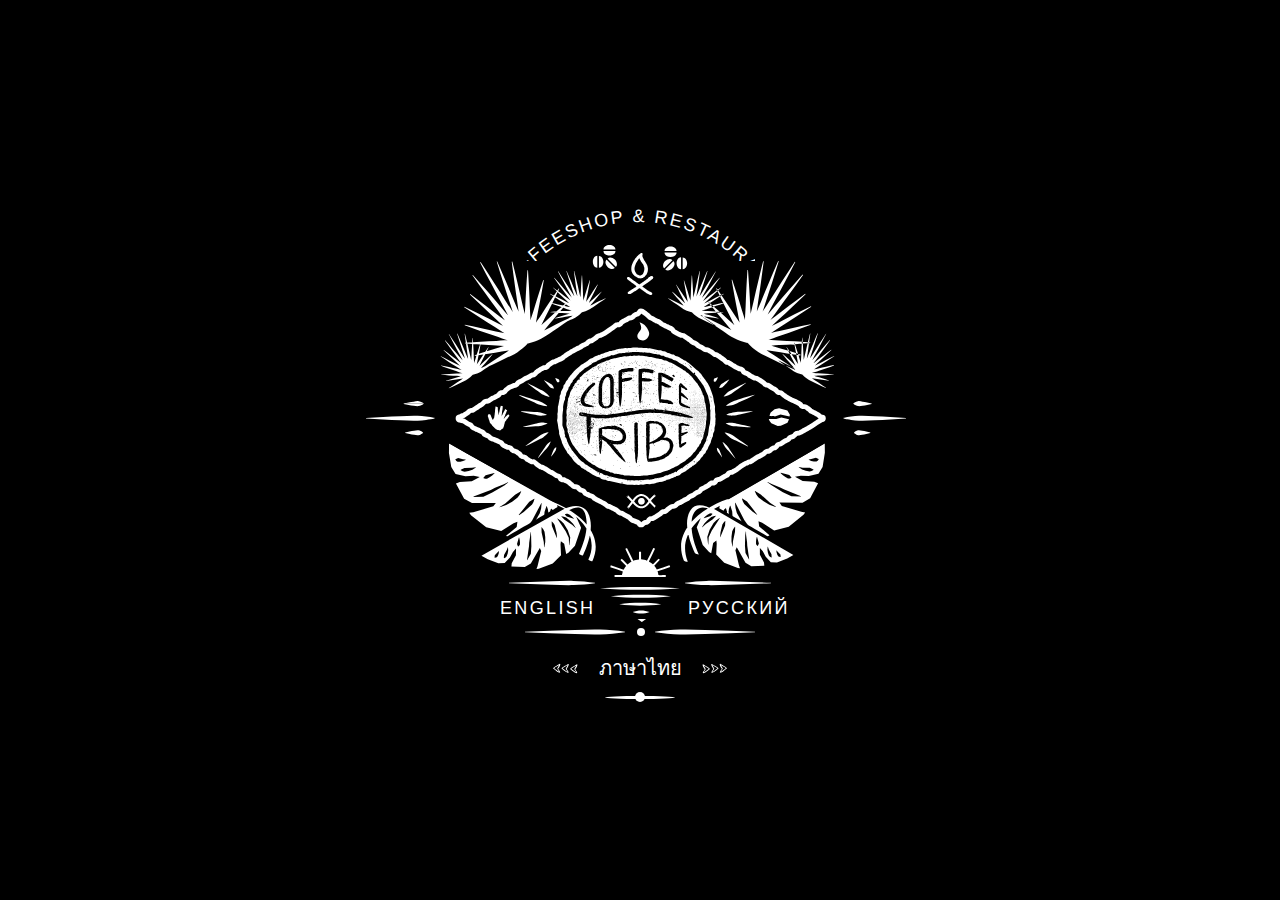
==== commit 19246d3a: "fix#2" ====
--- a/index.html
+++ b/index.html
@@ -2,10 +2,13 @@
 <html>
   <head>
     <meta charset="utf-8">
-    <title>Intro</title>
+    <title>Menu</title>
     <meta name="viewport" content="width=device-width, initial-scale=1, maximum-scale=1, user-scalable=0">
     <meta name="apple-mobile-web-app-capable" content="yes">
-    <meta name="apple-mobile-web-app-status-bar-style" content="black">
+    <meta name="apple-mobile-web-app-status-bar-style" content="black-translucent">
+    <meta name="apple-mobile-web-app-title" content="Cooffe Tribe Menu">
+    <link rel="apple-touch-icon-precomposed" sizes="152x152" href="touch-icon-ipad-retina.png">
+    <link rel="apple-touch-icon-precomposed" sizes="76x76" href="touch-icon-ipad.png">
     <meta name="format-detection" content="telephone=no">
     <link rel="stylesheet" media="all" href="css/screen.css"><!--[if IE]><script src="js/html5shiv.js"></script><![endif]-->
   </head>
@@ -40,10 +43,12 @@
 </svg>
 
   <!--begin intro-->
-  <div class="out intro">
-    <div class="intro__outer">
-      <div class="intro__inner">
-        <div class="curved-container"><svg class="svg-text" xmlns="http://www.w3.org/2000/svg" xmlns:xlink="http://www.w3.org/1999/xlink" viewBox="0 -20 230 60" enable-background="new 0 -20 230 60">
+  <div class="out">
+    <div class="loader"></div>
+    <div class="intro">
+      <div class="intro__outer">
+        <div class="intro__inner">
+          <div class="curved-container"><svg class="svg-text" xmlns="http://www.w3.org/2000/svg" xmlns:xlink="http://www.w3.org/1999/xlink" viewBox="0 -20 230 60" enable-background="new 0 -20 230 60">
   <path d="M0.5,50.9980469 C0.5,50.9980469 40.7202073,0.998046875 113,0.998046875 C185.279793,0.998046875 225.5,50.9980469 225.5,50.9980469" id="Line" fill="none"></path>
   <text text-anchor="middle">
     <textPath xlink:href="#Line" startOffset="50%">
@@ -51,58 +56,54 @@
     </textPath>
   </text>
 </svg>
-        </div>
-        <div class="logo">
-          <div class="logo__top">
-            <svg class="svg-icon">
-              <use xlink:href="#icon-logo-top"></use>
-            </svg>
           </div>
-          <div class="logo__main"><svg xmlns="http://www.w3.org/2000/svg" xmlns:xlink="http://www.w3.org/1999/xlink" viewBox="62.536 -0.003 834.937 476.272" enable-background="new 62.536 -0.003 834.937 476.272"><style type="text/css">.st0{clip-path:url(#SVGID_2_);} .st1{clip-path:url(#SVGID_4_);} .st2{fill:none;}</style><path d="M361.151 187.107c-.624.292-1.105.386-1.537.401-.435.031-.805-.041-1.125-.171-.693-.207-.828-1.206-1.208-1.853-.383-.647-.737-1.327-1.074-2.041-.326-.724-.657-1.441-.939-2.233l.264-.38c.699.194 1.348.461 2.003.719.644.272 1.265.572 1.871.906.598.334 1.444.321 1.731 1.094.168.362.292.776.342 1.296.062.51.07 1.087-.062 1.881l-.266.381zm-4.683 100.986c-1.371.592-2.298 1.532-3.107 2.559-.838 1.009-1.125 2.45-1.656 3.695-.528 1.252-1.035 2.52-1.521 3.803-.461 1.301-.962 2.574-1.392 3.907l.264.207c.851-.999 1.633-2.052 2.448-3.076.792-1.04 1.565-2.101 2.313-3.177.75-1.076 1.741-1.969 2.184-3.286.468-1.296.818-2.686.73-4.419l-.263-.213zm-3.531-90.911c-1.902.075-3.405-.528-4.807-1.301-1.428-.743-2.362-2.323-3.511-3.539-1.149-1.208-2.274-2.455-3.387-3.734-1.089-1.312-2.21-2.572-3.27-3.941l.235-.398c1.439.717 2.81 1.547 4.217 2.318 1.384.807 2.75 1.648 4.101 2.517 1.343.875 2.908 1.379 3.977 2.724 1.097 1.307 2.085 2.792 2.68 4.95l-.235.404zm-6.839 12.976c-1.677-.233-3.239-.706-4.771-1.26-1.539-.546-3.025-1.206-4.484-1.938-1.454-.732-2.854-1.607-4.197-2.605-1.335-1.014-2.662-2.052-4.023-3.006-2.722-1.904-5.428-3.853-8.119-5.832-2.678-2.016-5.379-3.977-8.031-6.049l.191-.44c2.952 1.374 5.855 2.867 8.784 4.295 2.911 1.47 5.811 2.973 8.691 4.515 1.441.766 2.916 1.457 4.38 2.171 1.462.717 2.867 1.573 4.21 2.564 1.345.994 2.662 2.054 3.922 3.237 1.27 1.164 2.502 2.419 3.633 3.907l-.186.441zm-3.552 14.303c-1.977-.021-3.884-.298-5.767-.662-1.886-.354-3.739-.836-5.571-1.387-1.834-.559-3.622-1.263-5.379-2.109-1.752-.851-3.495-1.733-5.263-2.528-3.537-1.581-7.058-3.206-10.574-4.869-3.506-1.705-7.027-3.343-10.515-5.105l.127-.468c3.692 1.012 7.348 2.153 11.022 3.221 3.658 1.12 7.317 2.272 10.957 3.464 1.822.6 3.664 1.097 5.503 1.635 1.834.546 3.63 1.232 5.387 2.059 1.757.838 3.493 1.746 5.193 2.781 1.708 1.017 3.387 2.129 5.004 3.498l-.124.47zm-.474 13.803c-1.718.479-3.413.688-5.102.807-1.684.135-3.361.135-5.027.057-1.669-.083-3.32-.316-4.962-.696-1.635-.388-3.27-.807-4.913-1.136-3.288-.652-6.572-1.345-9.853-2.08-3.278-.776-6.561-1.488-9.832-2.323l.047-.492c3.345.057 6.678.243 10.021.362 3.33.16 6.662.362 9.99.605 1.666.119 3.338.147 5.006.204 1.669.067 3.325.282 4.962.647 1.64.373 3.273.82 4.895 1.402 1.622.564 3.234 1.224 4.82 2.15l-.052.493zm1.002 12.926c-1.485.931-2.996 1.599-4.525 2.166-1.521.587-3.058 1.035-4.603 1.41-1.542.375-3.105.59-4.68.662-1.573.062-3.151.093-4.722.215-3.138.254-6.285.463-9.431.637-3.154.129-6.298.321-9.452.385l-.052-.492c3.079-.846 6.168-1.563 9.252-2.344 3.089-.745 6.181-1.446 9.278-2.106 1.547-.334 3.087-.756 4.629-1.149 1.542-.388 3.102-.624 4.675-.709 1.57-.08 3.154-.085 4.75.041 1.594.114 3.198.321 4.831.797l.05.487zm1.671 14.047c-1.206 1.498-2.507 2.753-3.847 3.925-1.33 1.188-2.712 2.246-4.122 3.245-1.415.988-2.88 1.842-4.406 2.561-1.529.712-3.066 1.395-4.569 2.166-3.006 1.537-6.028 3.04-9.066 4.505-3.05 1.423-6.08 2.913-9.154 4.282l-.184-.437c2.787-2.078 5.62-4.039 8.427-6.06 2.825-1.982 5.664-3.928 8.52-5.834 1.423-.955 2.818-1.995 4.22-3.006 1.408-1.004 2.867-1.873 4.383-2.608 1.521-.727 3.069-1.389 4.67-1.928 1.591-.554 3.216-1.025 4.944-1.247l.184.436zm3.366 14.083c-.494 1.402-1.113 2.662-1.77 3.881-.649 1.224-1.358 2.378-2.106 3.498-.748 1.12-1.565 2.16-2.445 3.128-.887.96-1.785 1.907-2.647 2.903-1.715 1.987-3.446 3.951-5.201 5.904-1.77 1.922-3.511 3.884-5.312 5.78l-.22-.243c1.446-2.292 2.952-4.51 4.427-6.766 1.495-2.235 3.009-4.45 4.541-6.639.761-1.102 1.488-2.246 2.223-3.371.743-1.125 1.547-2.176 2.427-3.146.877-.973 1.788-1.904 2.763-2.771.968-.875 1.974-1.708 3.102-2.398l.218.24zm252.458-93.139c.634.3 1.125.393 1.563.409.445.031.818-.044 1.144-.176.704-.21.841-1.224 1.229-1.884.388-.657.748-1.348 1.092-2.075.331-.737.67-1.464.955-2.269l-.269-.386c-.709.197-1.369.468-2.036.73-.655.277-1.286.582-1.899.921-.608.339-1.467.326-1.762 1.113-.171.367-.295.792-.349 1.32-.062.517-.07 1.105.062 1.912l.27.385zm4.763 102.67c1.395.6 2.336 1.558 3.162 2.6.851 1.025 1.141 2.489 1.682 3.757.536 1.273 1.053 2.561 1.547 3.865.471 1.325.978 2.618 1.415 3.972l-.269.212c-.867-1.017-1.661-2.085-2.492-3.128-.805-1.058-1.589-2.137-2.349-3.232-.763-1.094-1.77-2-2.22-3.34-.476-1.32-.831-2.73-.74-4.494l.264-.212zm3.594-92.427c1.933.075 3.462-.538 4.885-1.325 1.451-.755 2.404-2.365 3.57-3.599 1.167-1.229 2.316-2.497 3.444-3.798 1.11-1.335 2.248-2.613 3.325-4.005l-.241-.406c-1.459.73-2.856 1.573-4.287 2.357-1.407.82-2.797 1.677-4.168 2.561-1.366.89-2.957 1.405-4.041 2.771-1.118 1.33-2.119 2.838-2.724 5.03l.237.414zm6.95 13.193c1.702-.238 3.291-.719 4.851-1.281 1.563-.556 3.074-1.226 4.559-1.972 1.477-.745 2.9-1.633 4.267-2.647 1.356-1.03 2.709-2.083 4.091-3.058 2.766-1.938 5.519-3.915 8.256-5.928 2.722-2.049 5.467-4.041 8.163-6.153l-.194-.445c-2.999 1.397-5.953 2.913-8.929 4.367-2.96 1.495-5.904 3.022-8.833 4.59-1.464.779-2.965 1.48-4.458 2.207-1.485.73-2.913 1.599-4.279 2.605-1.366 1.012-2.706 2.088-3.987 3.291-1.291 1.185-2.543 2.458-3.692 3.974l.185.45zm3.612 14.543c2.008-.021 3.948-.305 5.863-.675 1.917-.36 3.803-.849 5.661-1.41 1.868-.569 3.684-1.283 5.467-2.142 1.783-.867 3.555-1.765 5.351-2.569 3.596-1.607 7.175-3.26 10.748-4.952 3.565-1.731 7.146-3.397 10.691-5.19l-.129-.479c-3.754 1.03-7.472 2.189-11.206 3.276-3.721 1.138-7.439 2.31-11.141 3.521-1.853.608-3.726 1.115-5.596 1.661-1.865.556-3.69 1.25-5.477 2.093-1.783.851-3.55 1.775-5.278 2.828-1.736 1.035-3.444 2.163-5.087 3.558l.133.48zm.478 14.034c1.746.486 3.47.701 5.188.818 1.713.137 3.418.137 5.113.06 1.697-.083 3.376-.321 5.045-.706 1.664-.396 3.325-.82 4.999-1.157 3.343-.665 6.68-1.366 10.016-2.114 3.332-.789 6.67-1.511 9.995-2.365l-.044-.497c-3.402.057-6.789.246-10.189.367-3.387.16-6.771.367-10.158.616-1.692.122-3.392.15-5.089.207-1.695.067-3.379.287-5.045.657-1.669.378-3.325.836-4.975 1.423-1.651.574-3.289 1.245-4.903 2.186l.047.505zm-1.014 13.138c1.508.947 3.048 1.625 4.598 2.202 1.55.595 3.11 1.05 4.683 1.433 1.565.38 3.157.6 4.758.675 1.599.062 3.203.096 4.799.22 3.188.259 6.388.471 9.589.647 3.206.132 6.404.326 9.609.391l.052-.499c-3.131-.859-6.272-1.589-9.407-2.383-3.141-.755-6.285-1.47-9.433-2.142-1.57-.339-3.136-.768-4.704-1.167-1.568-.393-3.154-.634-4.753-.722-1.599-.08-3.206-.085-4.831.044-1.62.116-3.252.326-4.908.81l-.052.491zm-1.702 14.28c1.229 1.524 2.548 2.799 3.912 3.99 1.353 1.206 2.758 2.282 4.191 3.296 1.439 1.006 2.929 1.876 4.479 2.605 1.555.724 3.115 1.42 4.644 2.204 3.058 1.563 6.127 3.089 9.216 4.58 3.102 1.449 6.181 2.962 9.307 4.352l.186-.445c-2.836-2.111-5.715-4.106-8.569-6.16-2.869-2.013-5.759-3.99-8.662-5.933-1.446-.97-2.864-2.028-4.29-3.056-1.433-1.022-2.916-1.904-4.458-2.652-1.55-.737-3.12-1.413-4.748-1.959-1.62-.561-3.27-1.04-5.025-1.27l-.183.448zm-3.421 14.321c.502 1.423 1.128 2.704 1.798 3.943.66 1.245 1.382 2.417 2.14 3.555.761 1.141 1.591 2.197 2.489 3.18.9.975 1.814 1.94 2.691 2.95 1.741 2.021 3.503 4.018 5.286 6.003 1.798 1.956 3.57 3.946 5.4 5.876l.228-.246c-1.472-2.331-3.004-4.585-4.502-6.877-1.521-2.274-3.061-4.525-4.616-6.75-.774-1.12-1.514-2.282-2.259-3.426-.756-1.144-1.573-2.212-2.466-3.201-.893-.988-1.819-1.938-2.81-2.815-.983-.89-2.005-1.736-3.157-2.437l-.222.245zm202.474-59.428c-1.42 0 28.067.212 28.067.212M816.308 220.885l-.026.026-.016.013.008-.841.008-.005.052-.049.106-.098.225-.197.44-.342.887-.603c.587-.347 1.177-.678 1.765-.921 1.177-.543 2.352-.88 3.527-1.1 2.349-.551 4.686.476 7.035.81 2.341.331 4.686.73 7.027 1.19 2.344.484 4.688.952 7.027 1.568l-.003.761c-2.349.582-4.699 1.017-7.05 1.464-2.349.427-4.696.789-7.048 1.087-2.347.3-4.704 1.294-7.045.704-1.172-.235-2.342-.587-3.514-1.149-.587-.256-1.164-.595-1.752-.952l-.875-.618-.437-.349-.22-.202-.111-.101-.057-.049-.008-.005.008-.841.016.013.028.023.003.763zm-15.604 22.132c-1.42 0 96.761.207 96.761.207M801.081 243.019l-.067-.22c-.272-.266-.365-.142-.292-.176l.047-.01.096-.026.189-.047.378-.098.758-.197 1.514-.344c1.009-.225 2.016-.401 3.027-.603 2.016-.347 4.036-.675 6.049-.921 4.034-.517 8.067-.895 12.104-1.1 8.067-.538 16.129.466 24.197.81 8.067.334 16.127.73 24.197 1.19 8.062.528 16.129.947 24.197 1.568v.761c-8.067.587-16.135.97-24.202 1.464-8.067.427-16.132.789-24.202 1.087-8.067.313-16.132 1.281-24.199.706-4.034-.223-8.065-.616-12.096-1.149-2.016-.256-4.034-.595-6.047-.95-1.012-.207-2.018-.388-3.025-.618l-1.514-.349-.758-.199-.375-.101-.189-.049-.093-.026-.049-.013c.057-.031-.054.091-.342-.173l-.054-.22.751.003zm16.259 22.502c-1.433 0 24.955.212 24.955.212M817.343 265.902l-.034.049c.639-.083-.36-1.464 0-.864l.005-.008.003-.01.023-.026.096-.098.197-.197.391-.344.792-.603c.525-.344 1.048-.673 1.573-.918 1.048-.543 2.096-.882 3.138-1.1 2.096-.551 4.171.476 6.261.81 2.085.334 4.171.73 6.256 1.19 2.083.481 4.171.95 6.254 1.565l-.008.761c-2.091.582-4.184 1.019-6.279 1.467-2.091.427-4.184.789-6.274 1.087-2.091.3-4.186 1.296-6.274.706-1.04-.238-2.083-.592-3.123-1.151-.518-.254-1.035-.595-1.56-.95l-.78-.619-.391-.352-.191-.199-.098-.103-.031-.026-.021-.013-.008-.005c.357.598-.631-.781.008-.864l.067.049.008.766zm-665.713-45.4c1.558 0-30.807.212-30.807.212M151.633 220.124l.031-.023.016-.013.005.843-.008.005-.065.052-.122.101-.241.199-.481.352-.962.618c-.642.349-1.283.701-1.925.962-1.286.536-2.572.908-3.858 1.138-2.572.59-5.154-.406-7.734-.704-2.577-.3-5.157-.66-7.734-1.087-2.58-.494-5.157-.877-7.736-1.467l-.005-.761c2.572-.624 5.144-1.04 7.715-1.568 2.574-.458 5.146-.856 7.721-1.19 2.572-.336 5.141-1.364 7.721-.812 1.288.212 2.58.567 3.871 1.087.647.254 1.294.592 1.941.937l.97.6.486.344.243.197.119.098.057.047.008.005.008.841-.016-.013-.031-.023.006-.765zm17.125 22.89c1.558 0-106.22.207-106.22.207M169.138 243.012l-.054.22c-.29.264-.398.142-.344.176l-.052.013-.106.023-.207.049-.417.101-.831.202-1.658.349-3.32.616c-2.212.354-4.427.696-6.639.95-4.427.564-8.854.88-13.281 1.151-8.854.574-17.71-.393-26.567-.706-8.854-.298-17.71-.662-26.564-1.087-8.851-.494-17.708-.877-26.564-1.467v-.761c8.854-.624 17.708-1.04 26.561-1.568 8.854-.461 17.708-.859 26.561-1.19 8.854-.347 17.705-1.348 26.561-.81 4.427.254 8.856.554 13.283 1.1 2.212.246 4.43.574 6.642.921l3.322.603 1.661.344.831.197.417.101.207.049.104.023.052.013c.072.031-.018-.088-.292.173l-.067.223.761-.008zm-18.649 22.509c1.573 0-27.389.212-27.389.212"/><path d="M150.492 265.144l.067-.049c.331-.124-.158 1.589.01.864l-.008.008-.018.01-.034.026-.109.103-.212.199-.427.352-.856.618c-.569.354-1.141.696-1.713.95-1.141.561-2.287.916-3.431 1.151-2.29.587-4.59-.409-6.885-.704-2.295-.3-4.59-.662-6.887-1.089-2.295-.448-4.592-.885-6.89-1.467l-.005-.761c2.287-.616 4.577-1.084 6.867-1.565 2.29-.461 4.577-.856 6.867-1.19 2.29-.336 4.574-1.363 6.872-.81 1.149.217 2.298.556 3.446 1.1.577.246 1.151.574 1.726.919l.864.603.432.344.215.197.106.098.021.026.008.01.003.008c.171-.724-.329.988 0 .864l-.041-.049.012-.766zm337.166 146.709h-.016c-3.741 0-5.118-2.396-5.708-3.418-.277-.486-.298-.494-.419-.567-.807-.471-1.175-.587-1.733-.761-.776-.243-1.746-.546-3.296-1.449-.794-.463-1.136-.567-1.708-.74-.787-.238-1.77-.533-3.335-1.446-1.868-1.089-2.678-2.202-3.213-2.939-.336-.463-.409-.561-.895-.846-1.094-.636-1.658-.929-2.22-1.221-.649-.336-1.299-.673-2.564-1.41l-2.393-1.418-2.295-1.358c-.536-.313-.704-.339-1.26-.417-.872-.124-2.189-.316-4.008-1.374-1.62-.944-2.396-1.796-3.11-2.652-.362-.437-.499-.6-1.1-.952-1.102-.642-1.664-.934-2.23-1.229-.642-.334-1.289-.67-2.541-1.397-.916-.533-1.335-.696-1.917-.916-.704-.269-1.578-.603-3.019-1.446-.75-.435-1.066-.525-1.635-.68-.774-.215-1.834-.507-3.439-1.444-1.498-.872-2.23-1.516-2.82-2.036-.445-.391-.766-.673-1.625-1.177-1.105-.644-1.671-.944-2.241-1.239-.642-.339-1.283-.675-2.538-1.408-.903-.528-1.32-.683-1.899-.903-.709-.269-1.594-.6-3.048-1.449l-2.303-1.327-2.422-1.4c-1.692-.986-2.476-1.858-3.048-2.494-.386-.427-.559-.624-1.221-1.012-.665-.386-.921-.442-1.483-.567-.836-.184-1.979-.435-3.671-1.423-.947-.554-1.402-.74-1.977-.975-.711-.292-1.519-.621-2.926-1.439-2.065-1.206-2.867-2.621-3.345-3.47-.274-.481-.274-.481-.569-.652-.805-.471-1.175-.587-1.731-.761-.779-.243-1.749-.543-3.299-1.449-1.607-.937-2.38-1.77-3.097-2.611-.365-.432-.517-.608-1.133-.97l-.202-.096-.479.018c-1.713.101-3.364-.173-4.952-1.102-1.609-.939-2.385-1.775-3.1-2.621-.375-.44-.512-.605-1.128-.965-1.609-.937-2.385-1.775-3.1-2.618-.373-.44-.515-.608-1.128-.965-.906-.528-1.325-.688-1.904-.906-.706-.269-1.589-.6-3.038-1.449-.31-.181-.31-.181-.875-.186-.965-.008-2.58-.023-4.631-1.219-2.256-1.314-2.986-3.004-3.423-4.013l-.207-.442c-.789-.445-1.074-.517-1.643-.66-.805-.202-1.902-.476-3.547-1.436-1.405-.818-2.091-1.353-2.693-1.829-.489-.385-.877-.691-1.832-1.245-.921-.541-1.369-.709-1.933-.929-.699-.272-1.565-.608-3.001-1.446-1.462-.851-2.189-1.464-2.774-1.953-.471-.396-.812-.683-1.713-1.208-1.025-.6-1.568-.851-2.109-1.102-.657-.305-1.402-.652-2.735-1.428-.704-.411-.988-.481-1.552-.621-.807-.197-1.917-.466-3.573-1.431-1.493-.872-2.225-1.511-2.812-2.026-.448-.393-.774-.678-1.64-1.182-1.692-.988-2.476-1.858-3.048-2.494-.388-.429-.561-.626-1.232-1.017l-.409-.127-.344.01-.592.01c-.962 0-2.45-.122-4.235-1.164-1.094-.636-1.658-.926-2.223-1.219-.652-.336-1.299-.67-2.564-1.408-1.71-.999-2.494-1.886-3.069-2.533-.375-.427-.548-.621-1.198-1.001-.569-.331-.758-.36-1.317-.453-.851-.137-2.137-.349-3.922-1.392-2.041-1.19-2.849-2.577-3.332-3.405-.285-.489-.285-.489-.6-.673-1.327-.774-1.995-1.25-2.585-1.669-.486-.347-.975-.693-2.003-1.294-.639-.373-.872-.419-1.439-.536-.854-.173-2.026-.414-3.746-1.415-1.915-1.115-2.717-2.287-3.25-3.063-.323-.471-.373-.543-.818-.802-.458-.267-.559-.274-1.123-.329-.926-.091-2.329-.22-4.228-1.327-.911-.533-1.33-.688-1.907-.911-.709-.266-1.591-.598-3.043-1.446-2.054-1.195-2.862-2.603-3.345-3.441-.279-.489-.279-.489-.587-.67-1.017-.592-1.516-.823-2.096-1.087-.665-.305-1.415-.649-2.755-1.431-.761-.442-1.097-.538-1.656-.696-.771-.217-1.827-.512-3.426-1.446-.603-.349-.812-.388-1.371-.486-1.105-.197-2.228-.453-3.853-1.402-1.713-.996-2.497-1.889-3.071-2.538-.375-.427-.546-.621-1.198-1.001-.831-.486-1.206-.605-1.775-.792-.763-.251-1.71-.561-3.239-1.454-1.881-1.094-2.691-2.225-3.226-2.968-.331-.463-.401-.559-.882-.841-1.087-.634-1.648-.916-2.21-1.203-.66-.334-1.322-.67-2.598-1.415-.68-.396-.96-.461-1.514-.59-.823-.191-1.953-.45-3.63-1.428-1.089-.637-1.651-.921-2.212-1.211-.657-.336-1.312-.67-2.585-1.413-1.997-1.164-2.789-2.437-3.312-3.283-.308-.494-.321-.512-.686-.73-.952-.554-1.408-.74-1.984-.975-.714-.292-1.527-.624-2.937-1.446-1.472-.859-2.202-1.475-2.787-1.972-.468-.398-.807-.686-1.702-1.206-.675-.393-.774-.404-1.426-.466-.712-.067-1.69-.158-3.128-.598l-1.195-.326c-1.984-.512-5.682-1.462-5.705-6.636-.016-3.234 1.669-5.198 5.009-5.842.543-.104.867-.171 1.157-.342 1.633-.952 2.719-1.232 3.514-1.439.556-.142.862-.223 1.589-.644 1.004-.587 1.444-.908 1.948-1.281.595-.435 1.268-.929 2.621-1.721.776-.448 1.027-.696 1.446-1.105.598-.585 1.343-1.309 2.924-2.233 1.884-1.1 3.268-1.245 4.184-1.34.559-.057.675-.07 1.149-.347.999-.585 1.436-.906 1.938-1.278.595-.437 1.268-.934 2.624-1.726 1.027-.6 1.516-.947 2.003-1.294.59-.419 1.255-.895 2.58-1.669.973-.567 1.369-.872 1.873-1.257.6-.461 1.281-.981 2.662-1.785.559-.323.665-.463 1.019-.911.538-.683 1.353-1.713 3.151-2.761 1.596-.929 3.25-1.201 4.973-1.089l.422.021.238-.093c.924-.538 1.294-.841 1.765-1.224.58-.471 1.301-1.056 2.732-1.891 1.387-.81 2.179-1.144 2.877-1.439.582-.248 1.043-.442 2.013-1.009 1.379-.805 2.163-1.141 2.856-1.441.587-.251 1.05-.45 2.031-1.022.383-.223.404-.254.717-.745.525-.823 1.32-2.067 3.291-3.219 2.018-1.18 3.602-1.219 4.546-1.242.585-.016.585-.016.921-.212.357-.207.37-.228.67-.714.52-.846 1.309-2.124 3.307-3.291.797-.463 1.058-.712 1.493-1.125.592-.564 1.335-1.27 2.895-2.179 1.511-.88 2.445-1.195 3.195-1.451.574-.194.952-.321 1.798-.812 1.899-1.11 3.301-1.242 4.23-1.327.564-.054.665-.062 1.123-.331.331-.191.331-.191.626-.688.486-.82 1.299-2.186 3.327-3.369 1.501-.875 2.422-1.195 3.164-1.451.559-.194.965-.334 1.824-.836.957-.559 1.348-.862 1.84-1.247.605-.473 1.288-1.006 2.691-1.824 1.602-.937 2.662-1.229 3.436-1.444.572-.16.885-.246 1.64-.686 1.133-.66 1.69-1.006 2.246-1.348.603-.375 1.203-.75 2.43-1.464 1.633-.95 2.763-1.203 3.873-1.397.556-.096.763-.132 1.353-.479.318-.184.318-.184.608-.678.484-.828 1.294-2.215 3.338-3.405.931-.546 1.309-.849 1.785-1.234.577-.466 1.296-1.045 2.722-1.878 1.268-.737 1.922-1.074 2.574-1.41.564-.287 1.125-.577 2.217-1.211 2.044-1.193 3.656-1.213 4.618-1.221.567-.008.567-.008.877-.189.453-.264.512-.347.833-.81.533-.766 1.34-1.925 3.244-3.038.908-.528 1.252-.815 1.728-1.211.585-.486 1.309-1.087 2.763-1.935 1.653-.962 2.761-1.234 3.568-1.433.567-.14.851-.21 1.555-.621 1.524-.887 2.468-1.198 3.229-1.449.572-.189.947-.313 1.78-.799 1.537-.898 2.494-1.206 3.263-1.451.564-.181.939-.3 1.759-.779.763-.445 1.009-.691 1.42-1.097.569-.561 1.345-1.338 2.942-2.266.893-.52 1.229-.807 1.695-1.201.585-.497 1.312-1.11 2.779-1.966 1.03-.603 1.519-.947 2.005-1.294.59-.422 1.257-.898 2.587-1.674 1.232-.714 1.855-1.056 2.481-1.395.574-.316 1.149-.629 2.279-1.288 1.312-.763 1.997-1.092 2.686-1.423.546-.261 1.094-.525 2.14-1.133 1.42-.828 2.274-1.169 2.962-1.444.567-.228 1.017-.406 1.951-.952 1.074-.626 1.591-.975 2.106-1.322.618-.414 1.234-.828 2.515-1.576 1.413-.823 2.225-1.154 2.939-1.444.574-.235 1.03-.419 1.977-.97.665-.388.841-.585 1.226-1.014.569-.636 1.353-1.508 3.048-2.499 1.726-1.004 2.898-1.242 3.754-1.413.564-.114.797-.16 1.431-.53.97-.564 1.366-.869 1.868-1.255.603-.463 1.286-.988 2.673-1.801.696-.406.893-.616 1.288-1.038.572-.616 1.353-1.457 3.019-2.427 1.798-1.05 3.097-1.25 3.961-1.384.567-.085.737-.114 1.296-.437 1.464-.856 2.357-1.185 3.074-1.451.58-.215.991-.367 1.889-.893.916-.533 1.263-.82 1.746-1.219.58-.476 1.304-1.076 2.748-1.915.81-.473 1.074-.722 1.519-1.138.592-.559 1.335-1.255 2.893-2.16.957-.559 1.345-.862 1.837-1.247.603-.476 1.291-1.012 2.693-1.829.818-.476 1.105-.743 1.539-1.144.592-.551 1.332-1.239 2.874-2.14 1.803-1.05 3.294-1.185 4.391-1.185l.598.005c.285 0 .303 0 .567-.155.432-.251.473-.313.794-.789.53-.787 1.335-1.972 3.263-3.094 1.379-.805 2.163-1.144 2.854-1.444.587-.254 1.056-.453 2.034-1.025l2.305-1.369 2.398-1.426c2.021-1.177 3.604-1.221 4.549-1.247.582-.016.592-.016.937-.215.502-.292.582-.404.918-.862.538-.73 1.348-1.834 3.211-2.921 1.656-.968 2.761-1.239 3.568-1.441.572-.142.859-.215 1.573-.629l.391-.717c.6-1.211 2-4.052 5.889-4.057 3.221 0 4.807 1.415 5.858 2.352.417.375.75.673 1.255.962 1.534.898 2.272 1.578 2.862 2.127.435.401.724.668 1.545 1.144 1.834 1.069 2.647 2.14 3.182 2.851.342.45.435.574.957.88 1.066.624 1.625.898 2.181 1.172.67.334 1.343.665 2.634 1.418l2.344 1.353 2.378 1.369c.691.401.968.463 1.524.595.818.191 1.94.453 3.612 1.426 1.671.975 2.453 1.827 3.025 2.445.385.419.58.631 1.263 1.03.942.549 1.397.735 1.969.968.714.29 1.526.621 2.937 1.444.944.551 1.397.735 1.972.968.714.29 1.524.621 2.937 1.444.849.497 1.229.626 1.803.82.743.256 1.674.574 3.18 1.451 2.16 1.26 2.931 2.812 3.392 3.744l.23.429.184.127 4.724 2.737c.968.564 1.428.758 2.008 1.004.701.295 1.495.631 2.89 1.441.272.16.285.16.624.16h.458c1.19 0 2.644.142 4.448 1.19 1.514.877 2.246 1.534 2.836 2.06.453.404.753.673 1.602 1.167 1.296.756 1.915 1.177 2.536 1.604.507.347 1.022.693 2.08 1.312 1.819 1.061 2.636 2.119 3.175 2.82.347.453.442.577.975.887.776.453 1.115.549 1.677.714.799.233 1.796.523 3.379 1.446 1.646.96 2.427 1.785 2.996 2.386.401.424.605.636 1.312 1.05.986.574 1.454.776 2.044 1.03.686.298 1.464.636 2.838 1.439 1.41.82 2.098 1.361 2.701 1.837.489.386.877.691 1.827 1.242l.204.104.484-.016c1.705-.101 3.353.186 4.931 1.107 1.11.647 1.679.944 2.246 1.247.639.336 1.278.675 2.528 1.402 1.537.895 2.272 1.573 2.864 2.119.437.401.724.668 1.55 1.149.678.393.937.455 1.506.585.828.189 1.959.448 3.638 1.428 1.366.799 2.039 1.304 2.642 1.752.497.37.924.693 1.92 1.27 1.558.908 2.298 1.607 2.89 2.171.44.414.701.662 1.503 1.133 1.803 1.053 2.621 2.091 3.156 2.776.354.45.463.587 1.014.908.686.398.962.463 1.519.592.823.191 1.951.45 3.62 1.428 1.309.763 1.935 1.195 2.556 1.63.505.347 1.004.696 2.057 1.307 1.213.706 1.806 1.069 2.409 1.433.569.344 1.138.691 2.29 1.358 1.032.605 1.576.862 2.122 1.118.649.308 1.389.655 2.714 1.426.484.282.595.295 1.167.357.911.104 2.285.254 4.158 1.348 2.241 1.304 2.981 2.973 3.42 3.969l.207.44c.828.473 1.136.556 1.7.701.792.212 1.873.494 3.501 1.444 1.565.916 2.308 1.625 2.903 2.197.43.411.691.66 1.477 1.123 1.081.629 1.643.913 2.202 1.195.665.336 1.325.668 2.605 1.413.354.21.378.21.95.23.996.036 2.502.093 4.502 1.257l2.414 1.428 2.285 1.353c1.475.859 2.207 1.488 2.792 1.992.455.393.787.678 1.661 1.188 1.705.994 2.486 1.881 3.063 2.525.373.424.546.618 1.195.999.494.287.616.3 1.188.367.903.106 2.269.264 4.137 1.353 1.545.898 2.282 1.583 2.877 2.137.43.401.714.668 1.534 1.141.939.551 1.395.732 1.966.965.717.292 1.534.621 2.944 1.446 2.008 1.172 2.794 2.461 3.317 3.314.3.497.308.505.66.709.352.207.362.21.952.23.996.031 2.505.085 4.507 1.255 1.648.96 2.427 1.832 3.141 2.717.36.442.479.592 1.056.929 1.325.771 1.99 1.242 2.574 1.656.494.347.988.696 2.026 1.301 1.224.714 1.829 1.084 2.427 1.457.559.344 1.123.693 2.261 1.356.9.525 1.32.683 1.897.898.711.266 1.604.598 3.063 1.451.836.489 1.216.613 1.785.802.761.251 1.702.564 3.229 1.454.996.58 1.488.799 2.06 1.05.68.3 1.451.644 2.82 1.439 1.925 1.123 2.727 2.308 3.26 3.092.321.471.37.541.805.797l.186.091.466-.026c1.718-.116 3.392.15 4.996 1.084 1.583.924 2.329 1.651 2.926 2.235.422.409.678.655 1.451 1.11 1.708.996 2.494 1.881 3.069 2.528.378.429.549.624 1.211 1.006.882.517 1.296.665 1.868.872.724.264 1.63.592 3.11 1.454l2.344 1.353 2.398 1.384c1.622.947 2.404 1.741 2.973 2.321.414.422.642.652 1.384 1.087l.523-.003.595-.018c2.266 0 4.911 1.387 4.929 5.296.023 4.854-3.426 5.547-4.561 5.775-.435.091-.678.135-.991.318-1.097.642-1.633.988-2.168 1.338-.611.396-1.221.792-2.474 1.524-1.014.59-1.449.911-1.959 1.283-.595.435-1.265.929-2.621 1.715-.973.572-1.374.875-1.884 1.263-.6.455-1.278.973-2.66 1.777-1.089.636-1.62.983-2.145 1.332-.616.404-1.229.805-2.494 1.545-1.232.719-1.858 1.058-2.489 1.397-.569.308-1.141.621-2.266 1.276-1.25.73-1.894 1.066-2.541 1.402-.567.295-1.125.592-2.23 1.234-1.32.771-2.06 1.118-2.712 1.426-.541.256-1.084.512-2.116 1.113-2.018 1.175-3.596 1.219-4.536 1.242-.587.018-.587.018-.924.215-.51.295-.593.404-.931.864-.533.722-1.348 1.809-3.19 2.887-1.627.947-2.704 1.232-3.495 1.439-.564.15-.872.23-1.599.655-.517.3-.608.422-.947.869-.536.714-1.348 1.798-3.188 2.869-1.524.887-2.468 1.201-3.229 1.451-.572.189-.947.316-1.78.799-.833.486-1.128.753-1.565 1.157-.595.538-1.33 1.208-2.856 2.098-1.633.95-2.761 1.203-3.868 1.4-.556.098-.766.132-1.353.479-.347.199-.354.21-.649.701-.517.859-1.304 2.155-3.322 3.33-1.625.95-2.706 1.232-3.501 1.436-.556.145-.864.225-1.591.649-.781.453-1.032.701-1.454 1.113-.595.58-1.34 1.299-2.916 2.217-1.979 1.154-3.457 1.226-4.432 1.276-.577.031-.613.031-.994.254-.561.326-.665.463-1.025.916-.538.683-1.351 1.713-3.154 2.761-1.229.714-1.845 1.058-2.468 1.4-.574.318-1.149.634-2.285 1.294-1.521.893-2.468 1.203-3.232 1.454-.569.186-.942.308-1.772.794-.818.473-1.097.74-1.526 1.138-.593.551-1.335 1.239-2.877 2.142-1.081.631-1.607.981-2.129 1.327-.613.409-1.229.818-2.505 1.56-1.612.942-2.727 1.203-3.816 1.405-.569.106-.779.145-1.392.499-1.532.895-2.486 1.203-3.252 1.451-.567.181-.939.303-1.77.784-1.074.626-1.591.973-2.106 1.322-.618.417-1.239.831-2.525 1.578-.797.468-1.058.714-1.495 1.128-.595.561-1.335 1.265-2.893 2.173-.732.427-.955.655-1.353 1.069-.572.587-1.353 1.389-2.978 2.339-1.317.766-2.047 1.115-2.693 1.423-.546.261-1.094.52-2.137 1.131-1.858 1.084-3.213 1.247-4.111 1.353-.569.067-.699.085-1.203.38-.486.279-.549.375-.885.838-.533.745-1.345 1.871-3.224 2.965-1.384.807-2.176 1.144-2.869 1.439-.587.248-1.043.442-2.021 1.009-1.05.616-1.558.962-2.062 1.312-.624.43-1.245.856-2.551 1.617-1.951 1.138-3.402 1.234-4.367 1.296-.572.036-.631.041-1.038.279-.277.16-.277.16-.543.639-.481.856-1.281 2.295-3.356 3.506-1.785 1.04-3.27 1.162-4.225 1.162l-.611-.013-.347-.008-.406.124c-.735.432-.963.662-1.371 1.081-.569.58-1.353 1.374-2.97 2.318-1.25.73-1.891 1.066-2.533 1.4-.572.298-1.133.592-2.243 1.239-1.348.787-2.111 1.131-2.781 1.433-.572.256-1.069.476-2.07 1.063-.391.23-.417.269-.73.75-.525.815-1.32 2.052-3.283 3.195-1.454.846-2.336 1.18-3.045 1.449-.585.22-1.004.378-1.909.908-.737.429-.96.66-1.369 1.076-.572.58-1.348 1.374-2.973 2.318-1.56.913-2.549 1.208-3.343 1.446-.567.171-.908.274-1.695.735-.766.448-1.019.693-1.431 1.102-.569.559-1.345 1.327-2.939 2.254-1.524.89-2.468 1.201-3.229 1.451-.572.186-.947.313-1.78.799-1.004.582-1.436.903-1.935 1.276-.595.44-1.273.942-2.634 1.736-1.633.952-2.717 1.234-3.514 1.439-.559.147-.867.225-1.591.649-.549.318-.655.453-1.001.9-.538.696-1.353 1.744-3.172 2.802-1.573.918-3.203 1.213-4.921 1.118l-.398-.016-.308.109c-.828.484-1.118.75-1.56 1.154-.592.541-1.33 1.216-2.859 2.109-.572.331-.691.481-1.043.924-.541.675-1.356 1.697-3.151 2.743-2.039 1.193-3.643 1.216-4.6 1.229-.577.01-.577.01-.898.197-.608.354-.745.517-1.115.957-.711.854-1.488 1.7-3.107 2.642l-4.722 2.755c-1.014.592-1.459.916-1.969 1.288-.595.432-1.268.924-2.618 1.71-1.783 1.04-3.229 1.175-4.298 1.175l-.807-.013-.473.14-.176.122-.217.427c-.461.944-1.224 2.528-3.408 3.801-1.79 1.043-3.079 1.252-3.935 1.392-.564.093-.756.124-1.332.458-.386.228-.556.419-.88.794-1.101 1.253-2.519 2.591-5.648 2.597zm-.012-7.514v3.718-3.718zm-100.715-59.022c1.464 0 2.766.36 4.091 1.133 1.607.934 2.383 1.77 3.097 2.611.367.43.517.611 1.136.968.807.473 1.177.587 1.734.761.779.243 1.746.543 3.296 1.449 2.065 1.203 2.867 2.618 3.345 3.467.274.481.274.481.569.655.95.554 1.402.737 1.979.973.711.292 1.521.621 2.924 1.444.668.388.924.445 1.488.569.833.184 1.977.437 3.666 1.423 1.692.988 2.476 1.858 3.048 2.494.383.43.559.624 1.221 1.012l2.365 1.363 2.362 1.361c.906.528 1.322.686 1.904.903.709.269 1.594.6 3.048 1.449 1.113.649 1.679.95 2.251 1.25.639.336 1.281.675 2.525 1.4 1.498.872 2.23 1.519 2.82 2.036.445.391.763.675 1.625 1.177.75.437 1.066.525 1.635.683.774.212 1.834.505 3.439 1.441.906.53 1.327.688 1.909.911.706.272 1.581.603 3.027 1.449 1.092.636 1.656.926 2.217 1.221.649.336 1.294.673 2.556 1.408 1.622.947 2.398 1.796 3.11 2.655.365.435.499.6 1.1.95.536.313.704.336 1.257.417.872.124 2.191.313 4.008 1.374l2.383 1.41 2.311 1.366c1.105.644 1.666.937 2.233 1.229.644.334 1.291.67 2.546 1.402 1.868 1.089 2.68 2.204 3.216 2.942.339.463.406.559.898.846.794.463 1.138.567 1.71.74.787.238 1.77.533 3.335 1.446.807.471 1.175.587 1.734.761.776.243 1.746.543 3.294 1.449 1.322.771 2.127 1.718 2.649 2.481.51-.546 1.247-1.242 2.352-1.886 1.793-1.045 3.081-1.255 3.938-1.395.564-.091.756-.122 1.332-.458l.176-.122.217-.427c.463-.944 1.226-2.528 3.408-3.798 1.783-1.04 3.232-1.172 4.292-1.172l.807.013.476-.142c1.014-.593 1.457-.913 1.969-1.289.595-.432 1.27-.924 2.618-1.71l4.724-2.753c.603-.354.74-.52 1.11-.96.711-.854 1.488-1.697 3.107-2.642 2.041-1.19 3.646-1.216 4.6-1.232.577-.008.577-.008.9-.197.572-.331.688-.481 1.043-.924.541-.678 1.356-1.7 3.149-2.745.831-.484 1.123-.75 1.563-1.154.595-.541 1.33-1.213 2.862-2.109 1.576-.918 3.211-1.211 4.921-1.115l.401.016.303-.109c.549-.318.652-.453 1.001-.9.538-.693 1.351-1.744 3.169-2.802 1.63-.952 2.722-1.234 3.511-1.439.561-.148.869-.228 1.596-.652 1.001-.582 1.433-.903 1.935-1.276.598-.44 1.27-.942 2.631-1.734 1.524-.887 2.473-1.201 3.232-1.451.572-.189.944-.313 1.78-.799.768-.448 1.017-.693 1.428-1.102.572-.559 1.345-1.327 2.939-2.254 1.565-.916 2.551-1.211 3.343-1.449.567-.171.913-.274 1.7-.735.74-.432.968-.66 1.379-1.079.567-.58 1.345-1.371 2.965-2.316 1.454-.846 2.334-1.18 3.045-1.449.58-.22.999-.378 1.904-.908.393-.228.417-.266.727-.748.525-.818 1.325-2.054 3.283-3.198 1.348-.787 2.114-1.128 2.784-1.431.572-.256 1.066-.479 2.067-1.063 1.26-.732 1.904-1.071 2.551-1.408.564-.295 1.128-.592 2.23-1.232.735-.429.962-.66 1.369-1.076.572-.582 1.351-1.376 2.97-2.321 1.783-1.04 3.265-1.159 4.228-1.159l.603.013.352.01.401-.127c.277-.16.277-.16.546-.642.479-.859 1.276-2.298 3.353-3.511 1.956-1.138 3.405-1.232 4.373-1.296.569-.039.626-.041 1.035-.279 1.061-.618 1.565-.962 2.075-1.314.621-.427 1.242-.854 2.543-1.612 1.384-.81 2.176-1.144 2.875-1.439.582-.248 1.043-.445 2.013-1.012.481-.279.554-.378.882-.838.536-.743 1.345-1.868 3.221-2.962 1.858-1.087 3.216-1.25 4.114-1.358.567-.067.701-.085 1.203-.378 1.317-.766 2.049-1.118 2.699-1.426.546-.261 1.094-.52 2.135-1.125.727-.424.952-.655 1.356-1.069.567-.587 1.345-1.389 2.97-2.336.805-.466 1.066-.717 1.498-1.131.6-.564 1.34-1.265 2.898-2.171 1.071-.626 1.591-.975 2.106-1.322.616-.417 1.234-.831 2.523-1.578 1.537-.898 2.489-1.203 3.257-1.454.564-.181.939-.3 1.767-.784 1.609-.939 2.722-1.201 3.816-1.405.567-.106.779-.145 1.387-.499 1.084-.631 1.607-.978 2.129-1.327.616-.409 1.232-.815 2.507-1.56.81-.473 1.097-.737 1.526-1.138.593-.551 1.33-1.242 2.872-2.142 1.526-.89 2.468-1.201 3.229-1.449.572-.186.944-.31 1.78-.797 1.213-.706 1.832-1.048 2.448-1.387.58-.321 1.157-.639 2.303-1.309.564-.323.67-.463 1.025-.913.538-.683 1.353-1.713 3.154-2.761 1.977-1.154 3.454-1.229 4.435-1.278.58-.028.613-.031.994-.254.776-.45 1.032-.699 1.454-1.11.595-.58 1.34-1.299 2.916-2.22 1.627-.952 2.714-1.234 3.503-1.439.559-.145.864-.225 1.591-.647.344-.204.344-.204.647-.701.517-.859 1.304-2.155 3.317-3.327 1.633-.952 2.761-1.203 3.868-1.4.556-.096.766-.132 1.353-.479.833-.486 1.128-.75 1.568-1.154.592-.541 1.332-1.211 2.856-2.098 1.519-.887 2.463-1.198 3.224-1.451.572-.186.947-.31 1.78-.799.517-.303.611-.424.95-.872.536-.714 1.348-1.796 3.185-2.867 1.627-.947 2.709-1.234 3.498-1.439.561-.147.869-.228 1.596-.655.507-.295.593-.406.929-.864.538-.722 1.348-1.811 3.193-2.887 2.016-1.177 3.596-1.219 4.541-1.245.582-.016.582-.016.919-.215 1.322-.771 2.06-1.118 2.712-1.423.543-.256 1.087-.512 2.119-1.115 1.247-.73 1.894-1.066 2.536-1.4.564-.3 1.128-.592 2.233-1.239 1.232-.717 1.855-1.056 2.479-1.392.574-.31 1.149-.621 2.277-1.278 1.092-.636 1.617-.983 2.147-1.33.611-.404 1.229-.807 2.489-1.547.978-.569 1.379-.875 1.886-1.26.6-.458 1.281-.975 2.66-1.78 1.009-.59 1.451-.911 1.959-1.281.593-.437 1.265-.929 2.616-1.715 1.1-.642 1.635-.988 2.168-1.335l.82-.528c-.877-.624-1.4-1.159-1.814-1.578-.417-.422-.642-.649-1.387-1.087l-2.339-1.353-2.404-1.384c-.885-.517-1.299-.665-1.871-.872-.727-.264-1.633-.59-3.11-1.454-1.708-.996-2.494-1.884-3.069-2.53-.38-.427-.554-.624-1.211-1.006-1.581-.924-2.323-1.651-2.926-2.233-.417-.409-.67-.657-1.452-1.11l-.181-.091-.471.023c-1.721.119-3.389-.147-4.994-1.084-1.927-1.123-2.73-2.308-3.263-3.089-.318-.468-.367-.541-.802-.797-.999-.582-1.49-.799-2.062-1.05-.683-.3-1.454-.642-2.82-1.439-.836-.489-1.219-.616-1.788-.805-.758-.251-1.7-.564-3.224-1.451-.903-.525-1.32-.683-1.897-.898-.711-.266-1.599-.598-3.066-1.451-1.219-.712-1.824-1.084-2.424-1.454-.561-.347-1.125-.693-2.259-1.358-1.325-.771-1.992-1.242-2.582-1.658-.492-.347-.986-.696-2.026-1.301-1.64-.957-2.419-1.829-3.133-2.714-.362-.445-.486-.595-1.056-.931-.362-.21-.373-.21-.957-.228-.996-.036-2.507-.088-4.51-1.257-2.008-1.169-2.794-2.461-3.317-3.314-.3-.497-.305-.507-.657-.709-.942-.551-1.395-.735-1.969-.965-.714-.29-1.532-.618-2.944-1.444-1.542-.898-2.282-1.586-2.872-2.137-.432-.401-.722-.668-1.537-1.141-.492-.287-.611-.303-1.185-.367-.906-.106-2.274-.264-4.137-1.353-1.702-.991-2.489-1.878-3.061-2.528-.375-.424-.549-.616-1.198-.996-1.477-.864-2.21-1.49-2.789-1.995-.463-.393-.789-.678-1.666-1.19l-2.36-1.397-2.331-1.379c-.36-.21-.38-.21-.955-.23-.999-.039-2.505-.093-4.502-1.257-1.082-.634-1.643-.916-2.202-1.201-.665-.334-1.325-.668-2.603-1.413-1.565-.916-2.31-1.625-2.903-2.197-.432-.411-.693-.66-1.48-1.12-.732-.43-1.045-.51-1.609-.657-.789-.207-1.868-.492-3.495-1.441-2.241-1.307-2.978-2.973-3.418-3.972l-.207-.44c-.58-.329-.699-.342-1.265-.406-.911-.101-2.285-.251-4.158-1.343-1.035-.605-1.581-.864-2.127-1.118-.652-.308-1.389-.655-2.712-1.428l-2.396-1.423-2.303-1.369c-1.307-.761-1.928-1.195-2.554-1.627-.499-.347-1.006-.696-2.054-1.309-.686-.398-.962-.463-1.521-.59-.82-.194-1.946-.455-3.617-1.431-1.803-1.053-2.621-2.091-3.162-2.776-.352-.448-.461-.585-1.014-.906-1.558-.908-2.298-1.609-2.893-2.171-.437-.417-.701-.662-1.501-1.133-1.366-.797-2.041-1.301-2.639-1.746-.499-.373-.929-.693-1.922-1.273-.683-.396-.942-.455-1.508-.587-.825-.189-1.956-.448-3.635-1.426-1.534-.895-2.269-1.573-2.862-2.119-.44-.401-.727-.665-1.55-1.149-1.11-.647-1.674-.944-2.243-1.245-.642-.339-1.281-.675-2.533-1.405l-.202-.101-.486.016c-1.721.093-3.356-.189-4.934-1.107-1.405-.823-2.093-1.361-2.696-1.837-.489-.385-.877-.691-1.827-1.244-.983-.572-1.449-.774-2.036-1.027-.693-.3-1.47-.639-2.849-1.441-1.646-.962-2.427-1.785-2.996-2.388-.401-.424-.603-.636-1.312-1.048-.781-.453-1.118-.551-1.679-.717-.802-.233-1.793-.523-3.376-1.444-1.819-1.063-2.636-2.122-3.175-2.823-.347-.453-.44-.574-.975-.887-1.291-.753-1.909-1.177-2.53-1.596-.51-.347-1.022-.696-2.088-1.317-1.511-.88-2.243-1.534-2.833-2.062-.455-.404-.756-.67-1.602-1.164-.272-.16-.285-.16-.626-.16h-.458c-1.193 0-2.647-.142-4.45-1.193-.965-.564-1.426-.758-2.005-1.004-.706-.292-1.498-.629-2.89-1.441l-4.722-2.735c-2.16-1.26-2.931-2.815-3.392-3.744l-.23-.432-.186-.127c-.849-.497-1.232-.626-1.809-.823-.745-.256-1.671-.574-3.177-1.449-.944-.551-1.402-.737-1.974-.97-.711-.292-1.521-.621-2.934-1.441-.944-.551-1.395-.737-1.972-.97-.711-.29-1.524-.618-2.931-1.441-1.674-.973-2.453-1.824-3.025-2.442-.385-.419-.58-.629-1.263-1.025-.688-.401-.965-.466-1.521-.595-.818-.194-1.938-.453-3.612-1.428l-2.316-1.335-2.411-1.392c-1.069-.624-1.62-.898-2.176-1.172-.673-.334-1.34-.665-2.634-1.415-1.834-1.069-2.644-2.142-3.182-2.851-.344-.453-.437-.574-.957-.88-1.542-.895-2.282-1.581-2.872-2.127-.435-.404-.722-.668-1.545-1.144-1.157-.678-1.922-1.361-2.481-1.86l-.124-.116c-.53 1.025-1.397 2.422-3.131 3.433-1.659.965-2.763 1.239-3.571 1.439-.572.142-.856.212-1.573.629-.502.292-.582.404-.918.862-.538.732-1.348 1.834-3.213 2.924-2.021 1.177-3.602 1.221-4.546 1.247-.58.016-.592.016-.937.215l-2.29 1.361c-.603.365-1.198.727-2.414 1.436-1.379.805-2.163 1.141-2.854 1.441-.59.256-1.053.453-2.036 1.027-.432.251-.473.313-.794.789-.533.787-1.335 1.972-3.26 3.094-1.801 1.053-3.294 1.188-4.388 1.188l-.598-.005c-.285 0-.305 0-.567.155-.818.476-1.105.743-1.537 1.144-.595.551-1.332 1.239-2.877 2.14-.96.559-1.348.862-1.84 1.25-.605.471-1.288 1.006-2.691 1.827-.81.471-1.076.722-1.519 1.136-.595.561-1.335 1.257-2.89 2.163-.916.533-1.265.823-1.749 1.219-.582.476-1.304 1.074-2.748 1.915-1.467.854-2.357 1.185-3.074 1.451-.574.215-.994.37-1.889.893-1.798 1.05-3.097 1.25-3.959 1.384-.569.088-.74.116-1.296.44-.699.409-.895.618-1.288 1.04-.572.616-1.353 1.457-3.019 2.427-.97.567-1.366.872-1.868 1.257-.6.463-1.283.988-2.67 1.798-1.726 1.004-2.898 1.239-3.754 1.413-.564.114-.797.16-1.431.53-.662.385-.838.582-1.224 1.012-.572.639-1.356 1.511-3.05 2.499-1.41.823-2.223 1.154-2.939 1.444-.577.233-1.03.417-1.977.97-1.074.624-1.589.973-2.106 1.32-.618.417-1.234.831-2.517 1.576-1.42.831-2.277 1.172-2.965 1.446-.567.228-1.017.406-1.948.95-1.312.766-1.997 1.094-2.686 1.423-.548.261-1.094.525-2.14 1.133-1.229.717-1.855 1.058-2.479 1.397-.577.313-1.151.626-2.282 1.286-1.032.6-1.519.95-2.008 1.296-.59.419-1.257.895-2.585 1.671-.893.52-1.229.807-1.695 1.203-.587.494-1.314 1.113-2.779 1.964-.763.445-1.009.691-1.418 1.1-.569.564-1.345 1.335-2.944 2.266-1.537.898-2.494 1.203-3.265 1.451-.564.181-.937.3-1.757.781-1.521.89-2.468 1.201-3.229 1.451-.569.186-.944.31-1.78.799-1.653.965-2.761 1.237-3.57 1.433-.564.14-.849.21-1.555.618-.908.53-1.252.818-1.728 1.213-.585.486-1.307 1.087-2.761 1.938-.455.266-.512.349-.836.812-.533.766-1.338 1.925-3.242 3.035-2.047 1.19-3.656 1.211-4.618 1.219-.567.008-.567.008-.877.189-1.268.74-1.92 1.076-2.574 1.41-.564.287-1.125.577-2.215 1.211-.931.543-1.309.849-1.785 1.232-.58.463-1.296 1.045-2.722 1.876-.318.186-.318.186-.605.678-.484.828-1.294 2.215-3.335 3.405-1.633.952-2.766 1.203-3.876 1.4-.554.096-.763.132-1.351.476-1.138.665-1.695 1.009-2.254 1.356-.6.373-1.201.745-2.422 1.457-1.604.934-2.662 1.229-3.439 1.444-.569.158-.885.243-1.638.686-.957.556-1.348.862-1.84 1.247-.603.473-1.288 1.006-2.691 1.824-1.498.872-2.422 1.195-3.162 1.451-.561.194-.968.334-1.827.838-.331.191-.331.191-.629.691-.486.818-1.299 2.186-3.327 3.369-1.902 1.107-3.304 1.239-4.23 1.327-.564.054-.665.062-1.12.329-1.511.88-2.445 1.195-3.195 1.449-.574.194-.955.323-1.798.815-.797.463-1.058.714-1.49 1.125-.595.564-1.338 1.268-2.898 2.179-.354.21-.367.228-.668.714-.52.849-1.309 2.124-3.309 3.288-2.018 1.18-3.599 1.221-4.546 1.245-.585.016-.585.016-.921.212-.385.223-.404.254-.717.743-.525.825-1.32 2.07-3.291 3.221-1.382.807-2.166 1.141-2.856 1.439-.587.251-1.05.453-2.031 1.025-1.387.81-2.179 1.144-2.877 1.439-.582.248-1.045.442-2.013 1.009-.926.538-1.299.841-1.767 1.224-.58.471-1.299 1.056-2.732 1.891-1.596.929-3.26 1.195-4.973 1.089l-.422-.021h-.003l-.235.091c-.559.326-.665.461-1.019.913-.538.683-1.353 1.713-3.151 2.758-.968.567-1.369.872-1.871 1.257-.598.458-1.281.978-2.665 1.788-1.025.6-1.514.944-1.997 1.291-.59.422-1.257.898-2.585 1.671-.999.582-1.433.903-1.935 1.276-.595.437-1.27.937-2.626 1.728-1.884 1.1-3.265 1.245-4.181 1.34-.559.057-.678.07-1.151.347-.774.453-1.025.699-1.446 1.11-.598.585-1.34 1.309-2.924 2.23-1.009.59-1.446.908-1.953 1.283-.592.435-1.268.929-2.618 1.718-1.633.952-2.722 1.234-3.516 1.439l-.875.274.039.003c1.322.127 2.574.321 4.538 1.464 1.472.859 2.199 1.477 2.784 1.972.468.396.807.686 1.705 1.206.95.554 1.405.743 1.982.975.714.292 1.527.624 2.937 1.446 1.997 1.167 2.789 2.44 3.312 3.286.308.494.318.515.686.727 1.089.636 1.651.921 2.212 1.208.657.336 1.312.67 2.585 1.413.683.396.96.461 1.514.59.825.191 1.953.45 3.63 1.431 1.087.634 1.648.918 2.21 1.201.66.334 1.32.67 2.598 1.415 1.878 1.094 2.688 2.225 3.226 2.968.331.463.401.559.882.841.833.486 1.208.608 1.777.794.763.248 1.713.559 3.239 1.451 1.713.999 2.497 1.889 3.071 2.541.375.427.546.621 1.195 1.001.6.349.81.386 1.371.486 1.102.197 2.228.455 3.853 1.402.761.442 1.097.536 1.656.696.771.215 1.824.51 3.426 1.444 1.019.592 1.519.823 2.098 1.087.662.305 1.415.649 2.753 1.431 2.057 1.198 2.864 2.603 3.345 3.444.279.489.279.489.59.668.906.528 1.322.686 1.902.906.709.269 1.591.603 3.045 1.449.453.267.556.274 1.12.329.926.088 2.329.217 4.23 1.33 1.915 1.115 2.719 2.285 3.252 3.061.323.473.373.543.818.805.639.373.872.419 1.439.536.854.173 2.026.414 3.746 1.415 1.325.771 1.99 1.245 2.58 1.664.486.349.975.696 2.008 1.296 2.044 1.19 2.849 2.577 3.335 3.405.285.489.285.489.598.673.572.334.761.362 1.32.455.849.137 2.135.347 3.917 1.384 1.71.999 2.494 1.886 3.066 2.533.375.427.546.621 1.198 1.001 1.094.636 1.661.929 2.225 1.221.649.334 1.299.67 2.564 1.405l.411.129.344-.008.595-.013c.96 0 2.445.122 4.23 1.162 1.692.986 2.479 1.858 3.048 2.492.388.432.564.629 1.232 1.017 1.493.869 2.225 1.508 2.812 2.026.45.393.774.675 1.643 1.182.701.409.983.479 1.547.616.81.199 1.92.468 3.576 1.436 1.025.598 1.565.851 2.109 1.102.657.305 1.402.652 2.732 1.428 1.462.851 2.189 1.462 2.774 1.953.471.396.812.683 1.71 1.208.921.536 1.366.706 1.93.929.699.269 1.568.608 3.009 1.449 1.402.82 2.085 1.353 2.691 1.829.489.386.88.688 1.832 1.245.712.417.999.486 1.568.629.802.199 1.902.476 3.547 1.436 2.256 1.317 2.988 3.006 3.426 4.016l.204.442c.385.21.385.21.952.215.965.008 2.582.023 4.631 1.219.906.528 1.325.688 1.904.906.709.269 1.589.603 3.04 1.449 1.609.937 2.383 1.775 3.097 2.618.375.44.515.605 1.128.962 1.612.942 2.385 1.777 3.102 2.621.373.442.512.605 1.125.968l.202.098.479-.018.886-.04zm101.041 14.983c-.339.01-.761.085-1.136.15l-.841.124c-.367.028-.696.135-1.074.261l-.215.07-.714.272-.166.217-.129.005-.085.106-.124.005-.088.106-.357.018-.158.21-.135.008-.083.106-.129.008-.08.103-.264.018-.132.098c-.554.339-1.131.706-1.604 1.071-.393.303-.781.66-1.159 1.007l-.564.507-.621.647-.347.391-.411.378-.419.383c-.06.287-.238.525-.538.709l-.274.393c-.264.391-.564.831-1.03 1.185l-1.012.776-.264-1.04-.303-.256-.264-.409-.06-.101-.383-.313-.582-.492-.455-.543-.316-.388-.393-.321-.605-.505-.31-.468-.059-.093-.484-.445-.608-.58-.929-.962-.132-.129-.23-.212-.189-.168-.22.233c-.122.116.458 1.78.277 1.959-.127.124-1.863-.473-2.031-.31l-.254.264.432.36.22.342.228.181.272.318.142.171.605.574c.657.624 1.338 1.268 1.863 1.845l.903.921.502.499.618.608c.497.476.97.924 1.345 1.464l.331.479-.448.644c-.489.711-.996 1.449-1.539 2.158l-.163.223-.251.329-.334.36-.085.08-.147.375c-.127.191-.295.3-.411.365l-.067.124-.285.448-.168.181-.036.036-.442.507-.168.365-.414.388-.075.059c-.106.334-.367.598-.593.818l-.052.052-.476.59-.238.287-.21.248-.163.199.16.155c.044.047 2.034-.626 2.212-.481l-.22 2.041.287.251.598-.763.551-.711.269-.292.137-.14.184-.248.228-.3.391-.528.424-.561.274-.3.132-.137.215-.279.189-.261.437-.574.378-.51.409-.554c.396-.546.805-1.113 1.304-1.612l.644-.639.593.691c1.167 1.369 2.461 2.649 3.746 3.715l.241.217.282.251.507.3.3.274.028.028.039.016.367.173.347.305.01.018.085.031.264.122.158.093.057-.003.238.119.034.023.106.041.041.016.008.003.204.098.065-.003.264.168.212.207.116.028.577.168.135.067.109.044.207.127h.021c.204.005.391.07.541.184l.137.026.693.171.08-.003h.047l.388.091.067-.003h.072l.396.093.404-.008.378.062.127.026c.595.018 1.542-.098 1.956-.163l.37-.039.499-.109.393-.122.228-.078.546-.122.142-.026.168-.225.442-.026h.01l.254-.119.21-.137.442-.179.269-.106.023-.028.243-.318.132-.008.078-.106.132-.005.083-.109.122-.008.096-.103.21-.016.127-.085.122-.101.166-.111.07-.044.235-.316.254-.013.173-.158c.494-.378.895-.693 1.288-1.061l.763-.799.437-.479.378-.334.215-.186.189-.292.295-.445.225-.238.072-.085.349-.466.489-.644.629-.787.665.771.719.766c.31.316.605.616.836.908.223.277.466.51.732.758l.424.419.626.608c.383.36.779.735 1.079 1.105.3.38.647.699 1.012 1.04l.774.73.89.838c.331-.269.22-2.052.22-2.052s1.915-.153 2-.254l-.212-.184-1.405-1.255-.404-.378c-.58-.533-1.128-1.035-1.552-1.568l-.59-.569-.67-.608-.204-.287-.072-.088-.494-.538-.233-.23-.166-.158-.383-.365-.321-.432-.15-.215-.176-.171c-.207-.179-.422-.373-.559-.618l-.06-.07c-.173-.217-.709-.885.049-1.646l.171-.145.15-.303.419-.352.344-.419.569-.657.347-.217.173-.233.758-.683.58-.538.22-.212.442-.468.481-.52.342-.215.179-.225.109-.109c.499-.481.903-.859 1.413-1.402l.342-.378c-.58-.53-1.974-.246-1.974-.246s-.096-1.692-.305-1.891l-.342.378c-.486.53-.937 1.035-1.294 1.361l-.29.243-.22.191-.481.507-.453.481-.448.305-.078.044-.062.096-.339.435-.536.455-.479.414-.68.727-.642.68-.034.047c-.127.197-.486.768-1.232.652l-.479-.07-.173-.45-.217-.269-.204-.23-.036-.026-.285-.272-.248-.427-.005-.018-.23-.215-.37-.339-.378-.357-.254-.238-.189-.184-.437-.398-.347-.336-.238-.225-.005-.003-.463-.225-.269-.248-.054-.059-.254-.194-.207-.16-.189-.129c-.176-.052-.326-.153-.442-.287l-.109-.067-.111.003-.238-.124-.225-.176-.264-.147-.437-.261-.611-.277c-.714-.303-1.255-.494-1.819-.642l-.592-.101-.414-.062c-.722-.127-1.462-.256-2.168-.233m2.24 3.382l.142.028.326.075c.305.085.807.261 1.175.481l.347.191c.36.044.67.261.996.494l.199.129.225.14.476.3.362.334.238-.008.3.313.678.662c.316.287.665.605.97.955.166.103.298.264.367.461l.202.186.321.321.021.018c.127.124.3.292.409.515.127.07.254.186.349.373l.026.062.233.225.137.292c.171.176.321.448.365.864l.021.23-.101.21-.21.29-.142.339-.36.404-.083.075-.072.15-.233.393-.31.344-.116.114-.259.37-.484.655-.693.74-.16.168-.147.153-.282.303-.044.052-.215.22-.388.197-.044.049-.29.305-.005.01-.215.22-.378.197-.398.396-.321.155-.238.207-.536.212-.049.013-.264.235-.189.109-.199.008-.383.132-.005.003-.481.207-.22.096-.559.088-.411.054c-.313.078-1.198.223-1.85.181-.668-.044-1.32-.235-1.894-.404l-.072-.013-.414-.101-.215-.119-.173-.083-.432-.122-.272-.186-.396-.122-.223-.158-.15-.072-.173-.129-.171-.083-.153-.119-.197-.096-.132-.106-.23-.122-.43-.398-.354-.342-.432-.318-.812-.637-.771-.787-.269-.295c-.603-.637-1.133-1.27-1.638-1.884l-.536-.642.078-.396c.096-.453.336-.792.533-1.063l.365-.409c.034-.248.166-.409.279-.515l.308-.323c.417-.528.978-1.172 1.594-1.816l.737-.696c.067-.16.186-.349.43-.468l.106-.049c.101-.14.248-.292.463-.388l.365-.339.049-.023.267-.202.047-.023.264-.202.047-.023.264-.199.342-.142.29-.137c.264-.184.805-.424 1.105-.546l.096-.041c.179-.085.453-.217.774-.246l.605-.129c.45-.114.952-.241 1.457-.256.713-.023 1.471.13 2.123.274zM488.701 376.585l-.106.109c-.432.026-1.159-.06-1.602-.16l-.644-.191-.103-.106-.437-.305-.543-.303-.44-.411-.437-.414-.008-.212-.109.003-.005-.212-.331-.417-.455-.838c-.287-.823-.318-1.969-.098-2.981l.194-.644.103-.109.199-.432.202-.329c.135-.233.448-.587.714-.872l.31-.331.215-.008-.003-.106.212-.005-.008-.103.217-.008c.155-.21.197-.16.626-.339l.103-.109.843-.238c.391-.103 1.47-.251 2.122-.173l.111.103.424-.013.111.103.541.194.111.103.427.093.22.313.217-.003.442.517.215.098.005.215.326.202.228.528c.166.3.448.911.58 1.363l.016.321.111.21c.204 1.364-.147 2.463-.533 3.426l-.103.111-.3.435-.515.551-.21.326-.204.008-.106.215-.417.119-.204.22-.215.008-.422.225c-.43.134-.912.19-1.587.253zm-.722-273.985c.109 1.265-.135 2.595-.67 3.759-.665 1.423-1.959 2.424-2.851 3.677-1.366 1.928-2.603 4.235-2.334 6.683.305 2.758 2.181 4.898 4.815 5.49 1.213.279 2.342.473 3.602.538 1.389.075 2.737-.318 3.953-.994 2.592-1.451 4.347-4.01 5.387-6.732.96-2.489.53-4.978-.561-7.338-1.301-2.807-2.895-5.167-5.014-7.439-.647-.712-1.348-1.384-2.119-1.997-3.201-2.577-7.063-3.586-7.063-3.586s2.475 2.824 2.855 7.939zm229.41 137.889l-13.884-3.1-8.978 2.885s-5.301-.269-8.026-.481c.129-2.059 1.806-5.508 1.806-5.508l6.039-4.957 6.942-1.622 12.846 3.622 3.824 6.295-.569 2.866zm-.551 3.86l-2.59 5.819-10.383 4.748-4.755.065-9.821-4.013-2.665-3.687-1.322-2.9 11.591.008 7.946-2.499 11.542 2.611.457-.152zM262.673 224.898l1.684.277 1.578.375.347 1.332.052 1.426.008 1.428.199 1.405.284 1.397.163 1.413.117 1.418.116 1.42.163 1.498.474-1.379.168-1.361.471-1.288.321-1.325.201-1.353.324-1.322.217-1.351.344-1.322.342-1.32.419-1.304.295-1.216 1.545.541 1.64.479-.259 1.368-.132 1.408-.008 1.426-.307 1.384-.339 1.379-.192 1.4-.165 1.402-.068 1.418-.256 1.392-.14 1.41-.256 1.544.575-1.456.89-1.128.46-1.346.81-1.164.458-1.351.686-1.231.75-1.203.536-1.312.678-1.125 1.399.851 1.623.786-.702 1.377-.504 1.363-.484 1.372-.595 1.324-.652 1.302-.316 1.438-.613 1.32-.66 1.301-.432 1.395-.616 1.394 1.123-.993.978-1.045.844-1.17 1.024-.996 1.103-.926.972-1.051 1.017-1.055 1.108 1.172.941 1.2-.794 1.188-.996 1.115-.691 1.35-1.053 1.079-.97 1.141-.763 1.297-1.015 1.112-.934 1.201-.119 1.475-.437 1.366-.404 1.373-.23 1.421-.367 1.384-.624 1.325-.282 1.379-1.293.771-1.317.784-1.147 1.058-1.335.851-1.314-.271-1.26-.254-1.252-.287-1.19-.481-1.224-.639-1.061-.911-1.056-.888-.885-1.068-1.009-.978-.98-1.004-.901-1.074-.711-1.229-1.107-.9-.859-1.113-.896-1.099-.222-1.372-.489-1.273-.337-1.319-.631-1.232-.282-1.34-.385-1.306-.544-1.263-.22-1.343.551-1.379.795-1.34 1.288.478 1.271.29.584 1.193.544 1.198.447 1.244.637 1.16.411 1.265.67 1.143.557 1.185.734-1.288.787-1.271.714-1.288.111-1.395.218-1.412.271-1.408.158-1.418.083-1.428.266-1.407.042-1.431.145-1.421.103-1.425.285-1.408.093-1.428zM737.752 175.847c2.267-1.824 4.342-3.798 6.352-5.824 2.005-2.026 3.943-4.106 5.811-6.251 1.868-2.14 3.622-4.367 5.283-6.675 1.633-2.323 3.288-4.629 4.962-6.926l5.061-6.849 5.009-6.89c3.296-4.629 6.642-9.216 9.897-13.878l-.352-.274c-3.811 4.215-7.524 8.512-11.294 12.768l-5.581 6.435-5.534 6.471c-1.86 2.145-3.731 4.282-5.627 6.398-1.876 2.132-3.653 4.349-5.314 6.649-1.671 2.3-3.257 4.662-4.784 7.074-1.519 2.414-2.975 4.88-4.241 7.498l.352.274zM737.312 175.436c2.277-1.092 4.398-2.367 6.468-3.71 2.067-1.345 4.075-2.753 6.026-4.233 1.943-1.477 3.808-3.066 5.581-4.75 1.77-1.695 3.521-3.408 5.33-5.061l5.405-4.965 5.358-5.014c3.537-3.387 7.118-6.724 10.621-10.15l-.282-.339c-3.966 2.885-7.845 5.863-11.78 8.789l-5.834 4.453-5.793 4.507c-1.92 1.508-3.907 2.95-5.868 4.411-1.964 1.472-3.829 3.043-5.617 4.722-1.783 1.674-3.506 3.423-5.167 5.239-1.674 1.816-3.278 3.695-4.735 5.765l.287.336zM737.211 175.521c2.375-.618 4.621-1.446 6.831-2.352 2.215-.89 4.367-1.886 6.494-2.942 2.122-1.061 4.171-2.241 6.155-3.539 1.982-1.304 3.946-2.634 5.953-3.884l6.016-3.78 5.979-3.837c3.961-2.608 7.953-5.157 11.891-7.811l-.22-.388c-4.292 2.039-8.515 4.181-12.774 6.264l-6.344 3.198-6.313 3.26c-2.106 1.089-4.248 2.109-6.375 3.149-2.129 1.05-4.186 2.215-6.176 3.498-1.987 1.291-3.943 2.639-5.834 4.096-1.904 1.441-3.762 2.955-5.501 4.686l.218.382zM760.802 111.754c-2.303 5.201-4.494 10.445-6.75 15.669l-3.304 7.86-3.234 7.884c-1.105 2.618-2.217 5.234-3.353 7.842-1.125 2.613-2.119 5.27-2.978 7.982-.869 2.706-1.646 5.444-2.339 8.217-.701 2.768-1.312 5.571-1.697 8.455l.417.155c1.583-2.44 2.944-4.965 4.22-7.521 1.273-2.556 2.471-5.141 3.578-7.759 1.102-2.618 2.085-5.286 2.937-7.995.831-2.722 1.692-5.431 2.559-8.137l2.678-8.093 2.613-8.116c1.687-5.428 3.441-10.836 5.079-16.285l-.426-.158zM749.092 111.902c-1.338 5.239-2.561 10.502-3.85 15.757l-1.855 7.889-1.788 7.904c-.587 2.634-1.26 5.257-1.904 7.881-.639 2.629-1.144 5.281-1.514 7.959-.375 2.675-.647 5.371-.838 8.08-.194 2.709-.303 5.436-.173 8.207l.437.08c1.125-2.533 2.013-5.113 2.812-7.71.802-2.595 1.524-5.206 2.142-7.834.626-2.631 1.115-5.286 1.467-7.966s.678-5.366 1.076-8.039l1.198-8.016 1.128-8.028c.699-5.361 1.459-10.712 2.106-16.083l-.444-.081zM736.88 118.665c-.334 4.743-.543 9.485-.818 14.225l-.331 7.115-.266 7.113c-.08 2.373-.246 4.743-.38 7.11-.135 2.373-.124 4.743.01 7.113.15 2.373.365 4.74.701 7.11.321 2.367.727 4.737 1.379 7.102l.45-.003c.621-2.37 1.006-4.743 1.304-7.118.313-2.373.502-4.743.624-7.113.119-2.373.093-4.74-.06-7.113-.158-2.367-.354-4.737-.458-7.107l-.339-7.11-.406-7.113c-.321-4.737-.585-9.477-.965-14.217l-.445.006zM773.749 112.31c-3.374 5.045-6.629 10.147-9.943 15.221l-4.906 7.648-4.851 7.684c-1.63 2.549-3.281 5.094-4.947 7.622-1.656 2.541-3.19 5.149-4.603 7.824-1.42 2.678-2.755 5.402-4.018 8.171-1.26 2.766-2.448 5.578-3.423 8.512l.383.225c2.08-2.29 3.946-4.701 5.749-7.154 1.788-2.461 3.516-4.955 5.151-7.503 1.643-2.543 3.162-5.164 4.567-7.847 1.387-2.696 2.797-5.376 4.223-8.047l4.326-7.99 4.266-8.021c2.799-5.374 5.656-10.717 8.409-16.122l-.383-.223zM786.016 160.968c-4.049.787-8.062 1.69-12.098 2.53l-6.026 1.34-6.01 1.402c-2.003.473-4.026.867-6.041 1.286-2.021.427-3.995.981-5.935 1.671-1.938.691-3.86 1.451-5.744 2.326-1.891.864-3.762 1.809-5.56 2.986l.124.429c2.15.049 4.233-.132 6.297-.398 2.065-.251 4.091-.621 6.104-1.058 2.013-.442 3.982-1.014 5.925-1.713 1.933-.712 3.86-1.446 5.809-2.101l5.845-1.984 5.829-2.044c3.868-1.418 7.754-2.774 11.609-4.243l-.128-.429zM785.744 175.107c-4.054-.352-8.109-.582-12.16-.874l-6.085-.36-6.08-.29c-2.026-.093-4.052-.266-6.085-.414-2.023-.14-4.054-.145-6.078-.01-2.026.137-4.054.342-6.08.67-2.026.313-4.052.712-6.08 1.353l.003.445c2.028.636 4.054 1.027 6.085 1.335 2.023.321 4.054.523 6.083.649 2.021.124 4.049.114 6.08-.031 2.026-.153 4.052-.334 6.08-.432l6.08-.308 6.083-.378c4.049-.308 8.104-.549 12.158-.913v-.442h-.004zM778.354 184.712c-3.353-1.141-6.73-2.168-10.091-3.255l-5.056-1.558-5.076-1.485c-1.692-.492-3.366-1.061-5.045-1.607-1.679-.538-3.395-.944-5.138-1.219-1.746-.269-3.506-.468-5.291-.551-1.783-.096-3.586-.109-5.446.119l-.098.435c1.565 1.019 3.19 1.801 4.838 2.502 1.64.714 3.307 1.309 4.991 1.84 1.684.525 3.402.911 5.146 1.172 1.752.248 3.503.473 5.237.781l5.216.903 5.221.836c3.501.502 6.975 1.069 10.489 1.521l.103-.434zM774.047 196.005c-2.89-2.044-5.84-3.982-8.753-5.974l-4.411-2.919-4.45-2.859c-1.485-.952-2.931-1.972-4.385-2.97-1.464-.988-2.988-1.865-4.585-2.618-1.596-.75-3.229-1.441-4.918-2.023-1.684-.6-3.41-1.12-5.258-1.431l-.22.388c1.219 1.42 2.554 2.631 3.935 3.77 1.371 1.151 2.805 2.191 4.272 3.175 1.464.978 3.006 1.84 4.603 2.58 1.607.732 3.226 1.449 4.805 2.23l4.743 2.339 4.776 2.277c3.208 1.475 6.391 2.999 9.627 4.424l.219-.389zM724.59 126.365c.678 4.153 1.462 8.277 2.189 12.414l1.177 6.189 1.234 6.171c.419 2.054.753 4.135 1.112 6.199.373 2.067.875 4.103 1.508 6.104.639 2 1.343 3.984 2.171 5.938.805 1.956 1.702 3.894 2.831 5.77l.432-.106c.111-2.189-.018-4.318-.223-6.427-.194-2.114-.507-4.194-.887-6.261-.383-2.065-.903-4.093-1.55-6.091-.657-1.997-1.335-3.987-1.94-5.995l-1.819-6.026-1.884-6.01c-1.309-3.992-2.556-8.003-3.917-11.979l-.434.11zM712.585 133.11c1.721 3.687 3.542 7.314 5.309 10.973l2.722 5.444 2.779 5.415c.931 1.806 1.793 3.646 2.673 5.477.895 1.824 1.894 3.583 3.025 5.276 1.128 1.69 2.316 3.34 3.612 4.931 1.283 1.599 2.639 3.157 4.204 4.593l.383-.223c-.461-2.075-1.125-4.028-1.876-5.935-.73-1.917-1.57-3.772-2.471-5.596-.903-1.816-1.92-3.565-3.061-5.252-1.144-1.679-2.308-3.343-3.402-5.05l-3.301-5.115-3.361-5.079c-2.285-3.361-4.515-6.748-6.854-10.083l-.381.224zM706.6 144.067c2.259 2.867 4.605 5.651 6.906 8.473l3.508 4.184 3.558 4.135c1.19 1.376 2.318 2.807 3.467 4.223 1.159 1.408 2.409 2.722 3.762 3.94 1.351 1.216 2.755 2.386 4.248 3.47 1.483 1.094 3.025 2.129 4.743 2.996l.321-.31c-.797-1.752-1.77-3.335-2.807-4.856-1.025-1.537-2.132-2.986-3.294-4.386-1.164-1.4-2.429-2.704-3.79-3.912-1.369-1.206-2.753-2.391-4.083-3.633l-3.99-3.718-4.039-3.677c-2.735-2.409-5.418-4.864-8.191-7.232l-.319.303zM700.45 154.207c2.849 2.083 5.765 4.062 8.644 6.096l4.365 2.983 4.396 2.921c1.472.97 2.895 2.01 4.336 3.03 1.444 1.009 2.957 1.907 4.541 2.683 1.581.771 3.201 1.485 4.882 2.096 1.671.621 3.389 1.167 5.226 1.503l.228-.383c-1.193-1.439-2.512-2.668-3.865-3.824-1.353-1.169-2.768-2.23-4.22-3.237-1.451-.999-2.968-1.878-4.561-2.644-1.589-.756-3.195-1.49-4.761-2.298l-4.701-2.404-4.735-2.347c-3.182-1.519-6.336-3.092-9.545-4.561l-.23.386zM567.079 79.586c2.266-1.827 4.341-3.798 6.352-5.824 2.005-2.028 3.948-4.109 5.811-6.251 1.863-2.14 3.625-4.367 5.278-6.675 1.638-2.323 3.294-4.626 4.965-6.926l5.066-6.849 5.009-6.893c3.291-4.626 6.639-9.213 9.896-13.876l-.352-.277c-3.811 4.22-7.524 8.515-11.294 12.768l-5.583 6.435-5.532 6.473c-1.86 2.145-3.731 4.279-5.627 6.401-1.881 2.132-3.648 4.344-5.314 6.647-1.669 2.3-3.255 4.66-4.784 7.071-1.521 2.414-2.975 4.88-4.243 7.501l.352.275zM566.639 79.175c2.279-1.092 4.398-2.367 6.466-3.71 2.067-1.343 4.08-2.748 6.026-4.23 1.951-1.483 3.809-3.066 5.583-4.753 1.77-1.695 3.521-3.408 5.327-5.058l5.405-4.965 5.364-5.017c3.532-3.387 7.115-6.724 10.616-10.15l-.287-.339c-3.961 2.885-7.845 5.863-11.772 8.792l-5.837 4.455-5.79 4.507c-1.928 1.503-3.909 2.95-5.876 4.411-1.959 1.47-3.827 3.043-5.612 4.719-1.78 1.674-3.503 3.426-5.172 5.239-1.664 1.816-3.276 3.697-4.73 5.762l.289.337zM566.538 79.26c2.375-.618 4.624-1.444 6.831-2.352 2.217-.89 4.37-1.886 6.492-2.944 2.124-1.061 4.171-2.241 6.155-3.539 1.984-1.301 3.946-2.631 5.953-3.886l6.018-3.775 5.979-3.837c3.961-2.608 7.956-5.159 11.886-7.811l-.22-.391c-4.285 2.039-8.512 4.179-12.766 6.261l-6.349 3.198-6.313 3.257c-2.101 1.089-4.246 2.109-6.375 3.151-2.127 1.05-4.184 2.215-6.173 3.501-1.992 1.286-3.94 2.636-5.834 4.091-1.904 1.441-3.762 2.957-5.501 4.686l.217.39zM590.132 15.493c-2.305 5.201-4.497 10.448-6.75 15.669l-3.304 7.86-3.237 7.886c-1.105 2.618-2.215 5.237-3.361 7.842-1.115 2.616-2.109 5.276-2.97 7.979-.869 2.706-1.646 5.449-2.339 8.22-.699 2.771-1.312 5.571-1.697 8.455l.419.153c1.578-2.44 2.939-4.965 4.217-7.519 1.273-2.556 2.471-5.144 3.578-7.762 1.105-2.618 2.083-5.283 2.939-7.995.825-2.722 1.687-5.431 2.556-8.137l2.675-8.093 2.613-8.116c1.69-5.433 3.444-10.838 5.082-16.287l-.421-.155zM578.427 15.638c-1.345 5.242-2.572 10.505-3.86 15.757l-1.853 7.891-1.788 7.904c-.59 2.636-1.257 5.255-1.902 7.881-.639 2.629-1.144 5.281-1.514 7.959-.375 2.678-.649 5.371-.841 8.08-.192 2.712-.298 5.436-.168 8.207l.435.085c1.128-2.536 2.013-5.12 2.818-7.715.799-2.595 1.519-5.208 2.135-7.837.629-2.631 1.118-5.286 1.47-7.966.352-2.68.675-5.369 1.079-8.036l1.195-8.016 1.128-8.031c.699-5.361 1.462-10.712 2.109-16.083l-.443-.08zM566.204 22.404c-.331 4.743-.543 9.483-.818 14.225l-.329 7.113-.269 7.113c-.08 2.373-.246 4.74-.383 7.113-.132 2.37-.129 4.74.013 7.11.147 2.37.365 4.737.699 7.107.326 2.367.73 4.737 1.382 7.107l.448-.005c.624-2.373 1.012-4.745 1.304-7.12.316-2.37.502-4.74.626-7.115.116-2.373.093-4.737-.06-7.107-.16-2.37-.352-4.74-.458-7.107l-.339-7.11-.404-7.11c-.326-4.74-.587-9.48-.965-14.217l-.447.003zM603.071 16.049c-3.364 5.045-6.629 10.15-9.94 15.221l-4.906 7.648-4.843 7.682c-1.633 2.549-3.283 5.094-4.952 7.622-1.653 2.541-3.182 5.149-4.603 7.824-1.42 2.675-2.753 5.402-4.013 8.168-1.265 2.768-2.45 5.578-3.428 8.515l.383.225c2.085-2.29 3.956-4.704 5.752-7.157 1.79-2.455 3.514-4.955 5.157-7.501 1.638-2.546 3.159-5.164 4.564-7.847 1.389-2.696 2.799-5.376 4.22-8.047l4.323-7.987 4.274-8.018c2.794-5.376 5.651-10.719 8.401-16.119l-.389-.229zM615.343 64.704c-4.044.787-8.065 1.69-12.098 2.528l-6.028 1.34-6.005 1.402c-2.005.473-4.031.867-6.049 1.286-2.013.427-3.99.983-5.93 1.674-1.94.691-3.858 1.451-5.746 2.326-1.886.862-3.759 1.809-5.558 2.986l.119.429c2.153.049 4.238-.132 6.303-.398 2.065-.254 4.093-.624 6.103-1.058 2.013-.44 3.99-1.014 5.925-1.715 1.935-.709 3.858-1.446 5.811-2.101l5.845-1.979 5.824-2.049c3.873-1.418 7.757-2.774 11.612-4.241l-.128-.43zM615.074 78.843c-4.057-.349-8.106-.58-12.166-.872l-6.08-.36-6.08-.29c-2.026-.093-4.054-.269-6.085-.414-2.023-.14-4.054-.145-6.08-.013-2.026.137-4.049.342-6.078.673-2.028.31-4.052.709-6.083 1.353l.003.442c2.029.636 4.054 1.03 6.083 1.338 2.023.321 4.054.52 6.08.652 2.023.124 4.052.114 6.083-.034 2.023-.155 4.052-.334 6.08-.435l6.078-.308 6.083-.378c4.054-.305 8.106-.546 12.16-.908v-.448l.002.002zM607.677 88.448c-3.343-1.138-6.727-2.168-10.085-3.255l-5.058-1.552-5.074-1.488c-1.69-.489-3.366-1.061-5.048-1.607-1.677-.536-3.392-.944-5.133-1.216-1.749-.266-3.503-.468-5.294-.549-1.785-.098-3.589-.109-5.449.114l-.101.432c1.57 1.022 3.201 1.806 4.843 2.505 1.64.714 3.304 1.307 4.988 1.837 1.687.523 3.4.913 5.151 1.175 1.749.251 3.503.473 5.234.779l5.213.9 5.224.838c3.501.502 6.981 1.071 10.489 1.519l.1-.432zM603.369 99.744c-2.885-2.044-5.832-3.982-8.745-5.977l-4.414-2.918-4.453-2.862c-1.483-.95-2.929-1.972-4.383-2.97-1.464-.986-2.988-1.863-4.582-2.616-1.602-.75-3.232-1.441-4.924-2.023-1.682-.6-3.407-1.123-5.252-1.431l-.22.386c1.216 1.423 2.551 2.634 3.933 3.772 1.369 1.149 2.799 2.189 4.266 3.172 1.467.978 3.009 1.837 4.605 2.582 1.607.735 3.224 1.446 4.799 2.23l4.745 2.336 4.779 2.279c3.208 1.472 6.391 2.999 9.627 4.424l.219-.384zM553.92 30.103c.673 4.155 1.464 8.274 2.189 12.411l1.175 6.189 1.234 6.171c.414 2.057.755 4.135 1.115 6.202.37 2.067.875 4.103 1.506 6.106.642 2 1.345 3.982 2.168 5.935.807 1.959 1.708 3.891 2.836 5.77l.432-.109c.109-2.186-.018-4.316-.223-6.424-.194-2.111-.51-4.197-.887-6.259-.383-2.062-.903-4.096-1.55-6.093-.655-1.995-1.34-3.984-1.94-5.995l-1.819-6.026-1.881-6.008c-1.312-3.992-2.556-8-3.915-11.979l-.44.109zM541.912 36.846c1.721 3.687 3.539 7.314 5.309 10.975l2.722 5.444 2.781 5.415c.929 1.803 1.793 3.646 2.673 5.477.893 1.827 1.891 3.583 3.022 5.273 1.128 1.69 2.316 3.34 3.609 4.934 1.283 1.599 2.639 3.157 4.207 4.59l.38-.223c-.458-2.075-1.128-4.026-1.876-5.935-.727-1.917-1.57-3.772-2.468-5.594-.9-1.821-1.92-3.571-3.058-5.252-1.146-1.679-2.313-3.348-3.405-5.053l-3.301-5.115-3.361-5.076c-2.285-3.361-4.517-6.75-6.854-10.083l-.38.223zM535.928 47.806c2.261 2.864 4.605 5.646 6.906 8.473l3.508 4.179 3.558 4.137c1.19 1.374 2.316 2.807 3.47 4.22 1.154 1.408 2.406 2.722 3.752 3.943 1.361 1.216 2.761 2.383 4.256 3.467 1.483 1.097 3.022 2.129 4.74 2.996l.323-.308c-.797-1.752-1.77-3.335-2.807-4.859-1.019-1.534-2.135-2.983-3.291-4.386-1.167-1.397-2.43-2.699-3.788-3.912-1.371-1.206-2.753-2.388-4.085-3.633l-3.99-3.721-4.036-3.671c-2.735-2.411-5.415-4.864-8.194-7.237l-.322.312zM529.775 57.946c2.854 2.083 5.77 4.06 8.647 6.096l4.365 2.981 4.396 2.924c1.47.968 2.898 2.01 4.339 3.027 1.441 1.009 2.957 1.904 4.536 2.686 1.583.771 3.203 1.483 4.885 2.093 1.674.621 3.392 1.167 5.226 1.503l.228-.386c-1.195-1.439-2.515-2.67-3.868-3.824-1.356-1.169-2.768-2.23-4.22-3.234-1.452-.999-2.97-1.878-4.561-2.644-1.589-.758-3.193-1.493-4.761-2.3l-4.701-2.406-4.732-2.344c-3.182-1.516-6.336-3.092-9.547-4.561l-.232.389zM653.356 126.864c2.517-5.203 5.41-10.109 8.44-14.906s6.189-9.49 9.501-14.062c3.307-4.574 6.838-8.975 10.564-13.216 3.77-4.207 7.488-8.455 11.19-12.719l10.996-12.872 11.102-12.787c7.488-8.461 14.872-16.999 22.45-25.387l.691.554c-6.463 9.265-13.115 18.388-19.671 27.586l-9.961 13.697-10.062 13.62c-3.317 4.564-6.616 9.146-9.868 13.765-3.286 4.59-6.787 9.017-10.497 13.27-3.705 4.261-7.568 8.396-11.56 12.429-3.992 4.028-8.122 7.956-12.624 11.581l-.691-.553zM652.603 125.92c2.887-4.106 6.093-7.847 9.405-11.457 3.312-3.604 6.732-7.084 10.282-10.417 3.545-3.335 7.265-6.458 11.157-9.382 3.907-2.908 7.84-5.777 11.674-8.774l11.516-8.955 11.602-8.859c7.806-5.821 15.532-11.741 23.405-17.475l.574.678c-6.963 6.815-14.08 13.449-21.12 20.179l-10.657 9.974-10.737 9.871c-3.594 3.283-7.071 6.688-10.59 10.057-3.527 3.353-7.229 6.505-11.1 9.446-3.873 2.947-7.876 5.741-11.982 8.409-4.106 2.67-8.326 5.206-12.856 7.374l-.573-.669zM652.538 126.003c3.457-3.431 7.149-6.448 10.929-9.314 3.767-2.893 7.648-5.573 11.604-8.135 3.956-2.554 8.047-4.872 12.274-6.957 4.238-2.07 8.489-4.096 12.67-6.264l12.551-6.471 12.616-6.362c8.466-4.145 16.869-8.401 25.384-12.448l.442.768c-7.816 5.278-15.757 10.347-23.63 15.527l-11.891 7.63-11.959 7.514c-3.987 2.494-7.899 5.131-11.837 7.726-3.943 2.577-8.018 4.924-12.228 7.032-4.217 2.098-8.499 4.083-12.908 5.853-4.383 1.801-8.864 3.446-13.578 4.675l-.439-.774zM700.709.308c-3.255 10.836-6.737 21.581-10.096 32.38l-5.195 16.135-5.322 16.088c-1.734 5.382-3.439 10.768-5.092 16.173-1.695 5.392-3.638 10.691-5.842 15.899-2.194 5.206-4.574 10.344-7.113 15.426-2.536 5.081-5.234 10.101-8.383 14.955l-.831-.308c.774-5.736 1.992-11.299 3.374-16.812 1.387-5.506 2.924-10.955 4.652-16.336 1.721-5.384 3.695-10.673 5.92-15.868 2.272-5.177 4.481-10.375 6.67-15.586l6.44-15.679 6.567-15.625c4.479-10.38 8.836-20.81 13.42-31.151l.831.309zM677.48.458c-1.286 10.68-2.799 21.317-4.186 31.974l-2.246 15.961-2.378 15.933c-.805 5.312-1.444 10.649-2.135 15.979-.712 5.327-1.679 10.605-2.921 15.832-1.239 5.229-2.668 10.422-4.259 15.581-1.589 5.162-3.353 10.292-5.583 15.332l-.877-.16c-.259-5.508-.047-10.931.341-16.318.383-5.389.931-10.745 1.671-16.07.732-5.322 1.741-10.592 3.006-15.814 1.281-5.219 2.621-10.429 3.788-15.669l3.558-15.715 3.679-15.692c2.559-10.44 5.001-20.906 7.669-31.322l.873.168zM653.198 13.739c.758 9.418 1.273 18.841 1.92 28.261l.807 14.132.668 14.135c.212 4.712.59 9.42.916 14.132.31 4.712.349 9.423.122 14.137-.243 4.712-.618 9.428-1.242 14.142-.592 4.717-1.353 9.433-2.598 14.15l-.885.005c-1.294-4.706-2.106-9.415-2.745-14.122-.673-4.709-1.097-9.418-1.389-14.129-.279-4.712-.287-9.426-.031-14.135.274-4.714.603-9.428.768-14.142l.523-14.142.66-14.137c.546-9.431.965-18.856 1.625-28.282l.881-.005zM726.365 1.56c-5.462 10.74-11.138 21.364-16.704 32.047l-8.481 15.946-8.605 15.878c-2.825 5.317-5.633 10.644-8.388 16-2.792 5.338-5.816 10.538-9.079 15.599-3.255 5.066-6.68 10.028-10.248 14.913-3.571 4.882-7.289 9.674-11.42 14.228l-.768-.448c1.94-5.834 4.3-11.423 6.807-16.926 2.517-5.498 5.167-10.921 7.984-16.238 2.82-5.322 5.873-10.505 9.154-15.552 3.33-5.027 6.6-10.08 9.847-15.149l9.633-15.276 9.749-15.206c6.595-10.085 13.074-20.23 19.765-30.259l.754.443zM750.248 98.688c-7.661 2.921-15.387 5.614-23.084 8.432l-11.581 4.067-11.62 3.938c-3.878 1.304-7.708 2.763-11.555 4.176-3.845 1.392-7.772 2.53-11.767 3.405-4 .867-8.039 1.602-12.142 2.101-4.101.53-8.241.895-12.52.797l-.243-.851c3.578-2.344 7.289-4.223 11.048-5.935 3.754-1.741 7.57-3.25 11.423-4.626 3.86-1.369 7.798-2.473 11.798-3.325 4.01-.833 8.036-1.617 12.013-2.556l11.948-2.789 11.987-2.662c8.018-1.669 16.005-3.462 24.054-5.025l.241.853zM749.462 126.831c-8.054.719-16.116 1.201-24.173 1.806l-12.088.753-12.088.613c-4.031.199-8.057.554-12.088.862-4.026.287-8.06.313-12.088.065-4.023-.261-8.057-.657-12.088-1.296-4.031-.611-8.062-1.392-12.093-2.655v-.885c4.023-1.276 8.054-2.067 12.083-2.688 4.031-.652 8.057-1.063 12.085-1.332 4.029-.264 8.06-.251 12.088.026 4.034.295 8.062.642 12.088.825l12.091.577 12.091.712c8.06.585 16.116 1.038 24.181 1.736l-.001.881zM734.559 145.904c-6.975-.895-13.896-2.023-20.849-3.025l-10.388-1.661-10.357-1.79c-3.457-.608-6.942-1.056-10.414-1.558-3.472-.515-6.882-1.288-10.233-2.329-3.345-1.053-6.662-2.235-9.928-3.656-3.27-1.392-6.497-2.95-9.617-4.978l.199-.864c3.697-.442 7.283-.419 10.831-.225 3.552.16 7.053.561 10.52 1.092 3.464.541 6.867 1.353 10.21 2.419 3.338 1.084 6.667 2.217 10.031 3.193l10.091 2.96 10.06 3.087c6.68 2.163 13.389 4.202 20.041 6.471l-.197.864zM725.772 168.261c-6.442-2.831-12.763-5.865-19.149-8.792l-9.493-4.53-9.426-4.647c-3.141-1.558-6.36-2.975-9.552-4.435-3.18-1.477-6.235-3.182-9.154-5.128-2.919-1.953-5.765-4.026-8.492-6.31-2.74-2.261-5.4-4.668-7.816-7.493l.435-.774c3.671.618 7.102 1.653 10.45 2.841 3.366 1.162 6.611 2.533 9.785 4.023 3.172 1.498 6.202 3.237 9.113 5.206 2.895 1.987 5.767 4.013 8.717 5.902l8.843 5.69 8.776 5.803c5.796 3.964 11.658 7.816 17.402 11.876l-.439.768zM628.75 28.838c2.714 7.912 5.188 15.876 7.793 23.816l3.744 11.946 3.615 11.977c1.19 3.995 2.549 7.951 3.852 11.92 1.286 3.974 2.316 8.01 3.079 12.109.758 4.109 1.374 8.248 1.762 12.445.417 4.191.665 8.424.445 12.774l-.859.215c-2.243-3.731-4.018-7.581-5.627-11.475-1.638-3.884-3.043-7.824-4.31-11.803-1.265-3.979-2.256-8.023-2.996-12.135-.719-4.114-1.389-8.238-2.217-12.323l-2.455-12.269-2.326-12.3c-1.449-8.228-3.014-16.422-4.354-24.678l.854-.219zM604.787 42.008c4.644 6.626 9.076 13.366 13.622 20.044l6.683 10.101 6.556 10.163c2.181 3.395 4.499 6.704 6.774 10.044 2.264 3.343 4.292 6.825 6.085 10.442 1.78 3.622 3.449 7.309 4.908 11.12 1.477 3.796 2.81 7.677 3.723 11.801l-.768.445c-3.113-2.856-5.811-5.948-8.357-9.128-2.572-3.167-4.934-6.453-7.18-9.806-2.235-3.361-4.235-6.854-6.005-10.486-1.754-3.64-3.462-7.304-5.317-10.887l-5.524-10.763-5.415-10.831c-3.511-7.273-7.136-14.484-10.554-21.814l.769-.445zM592.763 63.63c5.516 4.714 10.851 9.594 16.285 14.386l8.026 7.301 7.933 7.389c2.636 2.473 5.392 4.831 8.109 7.224 2.706 2.409 5.216 4.999 7.534 7.777 2.308 2.787 4.52 5.669 6.554 8.717 2.057 3.03 3.987 6.179 5.573 9.658l-.636.613c-3.418-1.721-6.484-3.777-9.428-5.953-2.965-2.155-5.762-4.476-8.453-6.895-2.683-2.424-5.175-5.04-7.47-7.837-2.285-2.81-4.533-5.658-6.898-8.391l-7.071-8.223-6.973-8.313c-4.572-5.62-9.234-11.146-13.728-16.841l.643-.612zM580.341 83.633c6.386 2.921 12.649 6.047 18.978 9.063l9.415 4.668 9.345 4.779c3.11 1.607 6.303 3.066 9.467 4.572 3.157 1.524 6.179 3.27 9.063 5.26 2.88 1.995 5.695 4.106 8.378 6.429 2.706 2.298 5.325 4.743 7.697 7.602l-.45.766c-3.656-.67-7.066-1.757-10.393-2.991-3.343-1.208-6.559-2.629-9.708-4.163-3.141-1.545-6.148-3.327-9.022-5.335-2.862-2.026-5.692-4.093-8.613-6.023l-8.743-5.811-8.675-5.93c-5.728-4.044-11.519-7.979-17.193-12.122l.454-.764zM226.867 176.292c-2.266-1.827-4.342-3.798-6.349-5.829-2.008-2.026-3.951-4.106-5.814-6.251-1.868-2.14-3.625-4.365-5.281-6.678-1.635-2.323-3.294-4.629-4.965-6.924l-5.063-6.846-5.009-6.893c-3.296-4.626-6.642-9.211-9.897-13.878l.349-.277c3.811 4.217 7.524 8.515 11.294 12.771l5.583 6.432 5.534 6.473c1.86 2.145 3.734 4.279 5.627 6.398 1.876 2.132 3.651 4.349 5.314 6.649 1.671 2.3 3.257 4.66 4.781 7.071 1.524 2.414 2.978 4.882 4.246 7.498l-.35.284zM227.307 175.878c-2.279-1.092-4.401-2.367-6.468-3.71-2.065-1.343-4.075-2.75-6.023-4.23-1.948-1.48-3.811-3.066-5.583-4.753-1.77-1.695-3.521-3.408-5.327-5.058l-5.402-4.965-5.364-5.017c-3.539-3.384-7.12-6.722-10.621-10.15l.287-.342c3.964 2.887 7.847 5.865 11.775 8.792l5.834 4.455 5.793 4.505c1.928 1.508 3.907 2.95 5.871 4.414 1.959 1.47 3.832 3.04 5.614 4.719 1.783 1.674 3.506 3.426 5.175 5.242 1.666 1.814 3.276 3.695 4.73 5.762l-.291.336zM227.408 175.964c-2.37-.616-4.624-1.446-6.831-2.352-2.215-.887-4.37-1.886-6.492-2.942-2.116-1.063-4.171-2.243-6.153-3.539-1.979-1.304-3.946-2.631-5.953-3.886l-6.016-3.777-5.979-3.837c-3.964-2.608-7.956-5.159-11.889-7.811l.22-.385c4.287 2.036 8.512 4.179 12.771 6.261l6.344 3.198 6.313 3.257c2.101 1.089 4.246 2.109 6.375 3.151 2.124 1.05 4.186 2.212 6.173 3.501 1.99 1.288 3.943 2.636 5.837 4.093 1.899 1.441 3.759 2.957 5.498 4.686l-.218.382zM203.811 112.197c2.308 5.203 4.499 10.448 6.753 15.671l3.301 7.86 3.237 7.884c1.102 2.621 2.215 5.239 3.356 7.842 1.12 2.613 2.116 5.273 2.981 7.982.867 2.706 1.64 5.446 2.336 8.22.696 2.768 1.309 5.57 1.697 8.455l-.419.155c-1.583-2.44-2.942-4.965-4.217-7.521-1.276-2.559-2.471-5.141-3.578-7.759-1.105-2.621-2.085-5.286-2.934-7.997-.833-2.722-1.695-5.431-2.561-8.135l-2.678-8.096-2.613-8.119c-1.69-5.428-3.441-10.836-5.079-16.285l.418-.157zM215.519 112.347c1.343 5.239 2.569 10.505 3.858 15.754l1.853 7.891 1.785 7.904c.592 2.636 1.263 5.257 1.907 7.881.639 2.629 1.146 5.278 1.514 7.959.375 2.678.649 5.371.843 8.08.191 2.712.3 5.436.171 8.207l-.44.08c-1.123-2.533-2.01-5.115-2.812-7.713-.802-2.595-1.519-5.208-2.14-7.837-.624-2.629-1.113-5.283-1.47-7.964-.347-2.683-.673-5.369-1.076-8.039l-1.195-8.016-1.131-8.028c-.696-5.361-1.462-10.712-2.101-16.083l.434-.076zM227.741 119.11c.331 4.743.541 9.483.818 14.228l.331 7.113.264 7.113c.08 2.373.246 4.745.383 7.115.129 2.37.127 4.743-.013 7.11-.147 2.373-.36 4.743-.696 7.107-.323 2.37-.732 4.737-1.382 7.105l-.448-.003c-.624-2.375-1.006-4.745-1.304-7.118-.313-2.373-.505-4.743-.624-7.113-.116-2.373-.096-4.743.06-7.113.16-2.373.352-4.74.461-7.11l.336-7.11.406-7.11c.323-4.737.585-9.477.965-14.217l.443.003zM190.872 112.756c3.366 5.043 6.626 10.147 9.94 15.219l4.906 7.651 4.846 7.684c1.635 2.549 3.283 5.094 4.952 7.622 1.653 2.541 3.188 5.146 4.605 7.824 1.418 2.675 2.753 5.4 4.016 8.168 1.263 2.766 2.448 5.581 3.426 8.512l-.383.225c-2.08-2.287-3.948-4.699-5.746-7.157-1.796-2.458-3.519-4.955-5.157-7.501-1.64-2.546-3.162-5.162-4.564-7.847-1.387-2.696-2.799-5.376-4.223-8.047l-4.326-7.99-4.269-8.021c-2.799-5.376-5.656-10.719-8.406-16.122l.383-.22zM178.6 161.41c4.047.787 8.065 1.69 12.098 2.53l6.028 1.338 6.01 1.402c2 .473 4.026.867 6.044 1.286 2.016.427 3.992.983 5.93 1.671 1.94.691 3.86 1.451 5.746 2.329 1.891.864 3.759 1.806 5.56 2.983l-.122.429c-2.153.049-4.235-.135-6.298-.401-2.065-.251-4.096-.621-6.109-1.056-2.01-.44-3.987-1.012-5.922-1.713-1.938-.709-3.863-1.446-5.814-2.101l-5.845-1.982-5.827-2.047c-3.871-1.415-7.754-2.771-11.612-4.243l.133-.425zM178.875 175.55c4.054-.352 8.109-.58 12.163-.875l6.08-.357 6.08-.292c2.026-.088 4.054-.264 6.083-.414 2.026-.137 4.052-.145 6.08-.013 2.026.137 4.054.344 6.08.67 2.026.313 4.049.712 6.078 1.353v.442c-2.028.639-4.054 1.03-6.08 1.338-2.028.321-4.054.523-6.083.652-2.026.127-4.052.114-6.08-.031-2.028-.155-4.054-.334-6.083-.435l-6.08-.31-6.08-.378c-4.052-.305-8.106-.546-12.158-.911v-.439zM186.266 185.154c3.348-1.141 6.724-2.168 10.08-3.255l5.063-1.555 5.074-1.485c1.692-.492 3.366-1.063 5.048-1.607 1.679-.536 3.395-.944 5.136-1.219 1.744-.269 3.506-.466 5.294-.549 1.783-.096 3.589-.106 5.444.114l.101.435c-1.568 1.019-3.193 1.803-4.838 2.505-1.64.712-3.309 1.309-4.994 1.84-1.684.52-3.402.911-5.146 1.169-1.749.251-3.503.479-5.237.781l-5.211.903-5.224.836c-3.498.505-6.978 1.071-10.486 1.521l-.104-.434zM190.572 196.448c2.887-2.044 5.834-3.979 8.75-5.974l4.414-2.918 4.45-2.859c1.483-.95 2.929-1.969 4.386-2.968 1.462-.988 2.988-1.865 4.585-2.621 1.596-.75 3.229-1.439 4.921-2.023 1.682-.595 3.41-1.12 5.257-1.431l.217.388c-1.216 1.423-2.556 2.634-3.935 3.77-1.371 1.151-2.805 2.194-4.269 3.175-1.467.978-3.006 1.84-4.605 2.58-1.604.737-3.226 1.449-4.805 2.23l-4.743 2.339-4.776 2.279c-3.211 1.472-6.391 3.001-9.63 4.424l-.217-.391zM240.026 126.81c-.673 4.15-1.464 8.274-2.191 12.411l-1.169 6.189-1.237 6.171c-.417 2.054-.755 4.132-1.115 6.199-.373 2.07-.872 4.104-1.503 6.104-.642 2-1.348 3.984-2.173 5.94-.807 1.956-1.702 3.894-2.828 5.77l-.435-.106c-.109-2.189.016-4.316.225-6.427.194-2.114.505-4.194.885-6.259.383-2.065.903-4.096 1.547-6.091.657-1.997 1.338-3.987 1.94-5.997l1.819-6.026 1.884-6.008c1.309-3.992 2.556-8.003 3.92-11.982l.431.112zM252.034 133.552c-1.718 3.684-3.542 7.312-5.309 10.97l-2.722 5.446-2.779 5.415c-.931 1.803-1.79 3.646-2.675 5.475-.89 1.827-1.894 3.583-3.022 5.273-1.131 1.69-2.318 3.343-3.612 4.931-1.283 1.602-2.639 3.157-4.204 4.592l-.385-.223c.458-2.078 1.131-4.028 1.876-5.935.73-1.917 1.571-3.775 2.468-5.594.9-1.819 1.922-3.571 3.061-5.252 1.144-1.679 2.31-3.345 3.405-5.053l3.301-5.113 3.358-5.079c2.287-3.361 4.515-6.748 6.851-10.08l.388.227zM258.016 144.51c-2.259 2.867-4.605 5.651-6.906 8.473l-3.506 4.181-3.558 4.135c-1.19 1.376-2.318 2.807-3.467 4.22-1.154 1.41-2.406 2.724-3.759 3.943-1.356 1.219-2.761 2.385-4.251 3.472-1.483 1.092-3.027 2.124-4.743 2.994l-.321-.308c.797-1.752 1.77-3.338 2.805-4.856 1.025-1.534 2.137-2.983 3.296-4.385 1.164-1.4 2.43-2.701 3.79-3.915 1.366-1.203 2.753-2.388 4.08-3.633l3.99-3.718 4.041-3.674c2.732-2.409 5.415-4.864 8.189-7.234l.32.305zM264.171 154.649c-2.854 2.085-5.767 4.062-8.647 6.096l-4.362 2.981-4.398 2.924c-1.467.97-2.895 2.01-4.334 3.03-1.444 1.009-2.957 1.904-4.536 2.683-1.586.771-3.206 1.488-4.887 2.093-1.671.621-3.389 1.169-5.226 1.503l-.228-.383c1.195-1.439 2.51-2.668 3.871-3.821 1.353-1.169 2.766-2.233 4.212-3.237 1.451-.999 2.973-1.878 4.564-2.644 1.591-.756 3.198-1.49 4.763-2.295l4.699-2.406 4.735-2.347c3.185-1.516 6.336-3.092 9.547-4.561l.227.384zM395.767 79.439c-2.264-1.827-4.342-3.796-6.347-5.827-2.008-2.026-3.951-4.106-5.814-6.248-1.868-2.14-3.625-4.367-5.281-6.678-1.638-2.321-3.296-4.626-4.965-6.924l-5.061-6.851-5.009-6.89c-3.296-4.629-6.644-9.216-9.896-13.881l.349-.277c3.809 4.22 7.524 8.515 11.291 12.768l5.583 6.432 5.534 6.479c1.86 2.142 3.731 4.279 5.627 6.398 1.876 2.132 3.651 4.347 5.314 6.647 1.669 2.3 3.255 4.657 4.781 7.071 1.521 2.414 2.978 4.88 4.246 7.498l-.352.283zM396.207 79.025c-2.277-1.089-4.401-2.367-6.466-3.71-2.067-1.343-4.08-2.748-6.026-4.23-1.948-1.48-3.811-3.066-5.583-4.753-1.77-1.692-3.521-3.405-5.327-5.058l-5.402-4.965-5.361-5.017c-3.537-3.387-7.12-6.722-10.618-10.153l.285-.342c3.961 2.885 7.847 5.865 11.772 8.792l5.837 4.455 5.793 4.507c1.925 1.503 3.904 2.947 5.871 4.411 1.956 1.47 3.832 3.043 5.614 4.717 1.78 1.677 3.503 3.428 5.172 5.242s3.278 3.695 4.732 5.759l-.293.345zM396.305 79.115c-2.373-.618-4.621-1.449-6.831-2.352-2.215-.893-4.37-1.889-6.494-2.944-2.116-1.058-4.168-2.241-6.15-3.539-1.982-1.304-3.946-2.631-5.953-3.886l-6.018-3.777-5.979-3.84c-3.964-2.605-7.956-5.157-11.889-7.811l.223-.386c4.285 2.036 8.51 4.179 12.768 6.261l6.347 3.198 6.313 3.26c2.101 1.089 4.246 2.109 6.375 3.149 2.124 1.05 4.184 2.215 6.173 3.501s3.943 2.636 5.837 4.093c1.899 1.441 3.762 2.957 5.495 4.683l-.217.39zM372.714 15.345c2.305 5.203 4.499 10.445 6.75 15.669l3.304 7.86 3.239 7.889c1.102 2.618 2.215 5.232 3.356 7.84 1.118 2.616 2.111 5.273 2.978 7.984.867 2.704 1.643 5.446 2.339 8.217.696 2.768 1.309 5.568 1.697 8.455l-.419.153c-1.586-2.437-2.942-4.962-4.217-7.519-1.276-2.556-2.476-5.141-3.578-7.762-1.107-2.621-2.085-5.283-2.939-7.997-.831-2.719-1.692-5.428-2.561-8.135l-2.678-8.096-2.613-8.116c-1.69-5.433-3.441-10.838-5.079-16.287l.421-.155zM384.419 15.493c1.345 5.239 2.569 10.502 3.86 15.757l1.85 7.891 1.788 7.904c.592 2.639 1.26 5.257 1.907 7.884.636 2.626 1.144 5.278 1.514 7.953.373 2.68.647 5.374.841 8.083.191 2.712.3 5.436.168 8.21l-.437.08c-1.128-2.533-2.013-5.118-2.812-7.71-.802-2.598-1.519-5.211-2.14-7.84-.624-2.629-1.113-5.283-1.47-7.964-.347-2.68-.675-5.369-1.076-8.039l-1.195-8.018-1.128-8.026c-.701-5.361-1.462-10.712-2.106-16.083l.436-.082zM396.642 22.256c.331 4.74.543 9.483.818 14.225l.331 7.11.264 7.113c.083 2.373.248 4.743.386 7.115.132 2.37.127 4.743-.013 7.113-.147 2.37-.36 4.737-.699 7.107-.323 2.367-.732 4.737-1.382 7.105l-.445-.003c-.629-2.373-1.012-4.745-1.307-7.118-.316-2.373-.502-4.743-.624-7.115-.116-2.373-.093-4.74.059-7.113.163-2.37.352-4.74.461-7.107l.339-7.113.404-7.11c.326-4.74.582-9.477.965-14.217l.443.008zM359.775 15.904c3.364 5.043 6.626 10.145 9.94 15.221l4.903 7.646 4.846 7.682c1.633 2.551 3.278 5.097 4.95 7.622 1.651 2.541 3.188 5.149 4.605 7.827 1.418 2.675 2.755 5.402 4.016 8.168 1.26 2.768 2.445 5.581 3.423 8.512l-.383.228c-2.08-2.292-3.948-4.704-5.744-7.159-1.796-2.455-3.519-4.952-5.159-7.498-1.64-2.546-3.159-5.164-4.564-7.847-1.387-2.696-2.799-5.376-4.22-8.049l-4.323-7.984-4.269-8.023c-2.799-5.374-5.653-10.717-8.404-16.119l.383-.227zM347.501 64.559c4.049.787 8.065 1.687 12.098 2.528l6.028 1.34 6.01 1.405c2 .473 4.026.867 6.041 1.286 2.018.429 3.992.981 5.933 1.671 1.938.693 3.858 1.451 5.746 2.326 1.891.862 3.759 1.806 5.558 2.983l-.119.429c-2.153.052-4.235-.135-6.298-.398-2.067-.254-4.096-.624-6.109-1.058-2.01-.44-3.987-1.014-5.922-1.715-1.935-.709-3.863-1.444-5.814-2.101l-5.845-1.979-5.827-2.049c-3.868-1.415-7.754-2.768-11.609-4.238l.129-.43zM347.775 78.699c4.052-.352 8.109-.582 12.163-.872l6.08-.36 6.083-.292c2.026-.091 4.054-.266 6.083-.411 2.023-.142 4.054-.145 6.078-.013 2.026.135 4.052.342 6.08.668 2.026.316 4.052.714 6.08 1.353l-.003.445c-2.028.634-4.054 1.027-6.08 1.335-2.031.321-4.057.52-6.083.652-2.026.122-4.054.111-6.08-.031-2.026-.158-4.054-.336-6.08-.435l-6.08-.31-6.078-.378c-4.052-.303-8.109-.546-12.16-.908l-.003-.443zM355.167 88.3c3.348-1.141 6.724-2.168 10.085-3.257l5.061-1.552 5.071-1.485c1.695-.492 3.366-1.063 5.048-1.607 1.682-.538 3.392-.944 5.136-1.216 1.746-.269 3.506-.473 5.294-.551 1.783-.096 3.589-.109 5.446.116l.101.432c-1.57 1.019-3.195 1.803-4.838 2.505-1.643.714-3.309 1.307-4.994 1.837-1.684.523-3.402.913-5.146 1.172-1.746.254-3.503.476-5.239.784l-5.211.9-5.224.836c-3.498.505-6.981 1.074-10.489 1.524l-.101-.438zM359.472 99.594c2.89-2.041 5.834-3.979 8.75-5.974l4.414-2.921 4.448-2.856c1.485-.952 2.929-1.972 4.385-2.97 1.462-.988 2.988-1.863 4.585-2.618 1.596-.75 3.229-1.441 4.921-2.023 1.684-.598 3.41-1.118 5.257-1.428l.217.388c-1.216 1.42-2.554 2.634-3.93 3.77-1.374 1.149-2.807 2.191-4.272 3.175-1.47.978-3.004 1.834-4.605 2.582-1.609.735-3.226 1.446-4.802 2.23l-4.745 2.336-4.779 2.279c-3.208 1.47-6.388 2.999-9.627 4.424l-.217-.394zM408.926 29.959c-.675 4.153-1.464 8.272-2.191 12.411l-1.169 6.189-1.237 6.171c-.414 2.054-.756 4.135-1.115 6.202-.373 2.067-.872 4.101-1.503 6.103-.642 2-1.345 3.982-2.171 5.935-.81 1.959-1.702 3.894-2.831 5.772l-.435-.109c-.109-2.186.018-4.316.225-6.424.191-2.114.505-4.194.885-6.261.383-2.065.9-4.093 1.547-6.091.655-1.997 1.335-3.987 1.938-5.997l1.821-6.023 1.881-6.01c1.312-3.99 2.556-8 3.92-11.977l.435.109zM420.931 36.699c-1.718 3.69-3.542 7.317-5.309 10.978l-2.722 5.446-2.781 5.413c-.929 1.803-1.79 3.646-2.673 5.475-.89 1.829-1.894 3.586-3.022 5.276-1.131 1.69-2.318 3.343-3.612 4.934-1.281 1.599-2.639 3.157-4.204 4.592l-.386-.225c.458-2.075 1.131-4.026 1.876-5.938.732-1.915 1.57-3.772 2.468-5.594.903-1.821 1.922-3.571 3.058-5.252 1.149-1.679 2.313-3.345 3.408-5.05l3.301-5.115 3.358-5.076c2.285-3.361 4.517-6.75 6.851-10.083l.389.219zM426.916 47.658c-2.259 2.864-4.605 5.646-6.906 8.471l-3.508 4.184-3.555 4.137c-1.19 1.374-2.321 2.802-3.467 4.22-1.157 1.405-2.409 2.719-3.759 3.938-1.356 1.216-2.758 2.386-4.251 3.47-1.483 1.094-3.025 2.129-4.745 2.994l-.321-.308c.799-1.752 1.77-3.332 2.807-4.859 1.022-1.532 2.135-2.981 3.296-4.386 1.164-1.395 2.429-2.699 3.79-3.909 1.369-1.206 2.753-2.391 4.08-3.633l3.99-3.721 4.041-3.671c2.732-2.411 5.415-4.864 8.191-7.237l.317.31zM433.071 57.798c-2.854 2.083-5.767 4.062-8.647 6.096l-4.365 2.981-4.396 2.926c-1.47.97-2.895 2.01-4.336 3.03-1.444 1.012-2.957 1.907-4.536 2.683-1.583.771-3.203 1.488-4.885 2.093-1.674.618-3.389 1.167-5.229 1.506l-.228-.383c1.193-1.441 2.512-2.673 3.871-3.827 1.353-1.169 2.766-2.228 4.217-3.232 1.452-1.001 2.97-1.881 4.561-2.647 1.591-.755 3.195-1.493 4.763-2.3l4.699-2.406 4.737-2.344c3.182-1.519 6.336-3.092 9.547-4.561l.227.385zM311.296 128.01c-4.505-3.625-8.631-7.55-12.621-11.581-3.99-4.034-7.853-8.171-11.56-12.427-3.71-4.254-7.206-8.68-10.494-13.27-3.255-4.618-6.554-9.203-9.873-13.77l-10.062-13.614-9.959-13.7c-6.554-9.201-13.206-18.318-19.674-27.591l.693-.554c7.576 8.391 14.96 16.929 22.448 25.387l11.1 12.789 11.001 12.872c3.7 4.264 7.42 8.51 11.19 12.722 3.731 4.238 7.255 8.642 10.564 13.216 3.314 4.569 6.471 9.265 9.501 14.062s5.922 9.7 8.44 14.906l-.694.553zM312.171 127.188c-4.53-2.166-8.748-4.706-12.856-7.374-4.106-2.67-8.106-5.464-11.979-8.411-3.876-2.944-7.573-6.096-11.102-9.449-3.516-3.369-6.999-6.776-10.585-10.057l-10.745-9.871-10.657-9.974c-7.035-6.732-14.155-13.364-21.118-20.181l.574-.678c7.876 5.739 15.599 11.656 23.405 17.477l11.599 8.854 11.516 8.96c3.832 2.994 7.767 5.86 11.674 8.771 3.891 2.924 7.615 6.047 11.159 9.379 3.547 3.33 6.968 6.81 10.282 10.417 3.312 3.609 6.515 7.345 9.405 11.454l-.572.683zM312.367 127.364c-4.714-1.232-9.19-2.877-13.578-4.675-4.406-1.772-8.688-3.752-12.906-5.853-4.212-2.109-8.287-4.458-12.233-7.032-3.935-2.592-7.845-5.232-11.837-7.726l-11.956-7.514-11.891-7.627c-7.876-5.185-15.811-10.251-23.63-15.529l.437-.771c8.52 4.049 16.921 8.308 25.387 12.45l12.618 6.36 12.549 6.473c4.178 2.166 8.44 4.194 12.67 6.264 4.225 2.085 8.318 4.401 12.277 6.955 3.953 2.564 7.837 5.247 11.602 8.137 3.777 2.867 7.475 5.881 10.929 9.314l-.438.774zM265.464.592c4.585 10.342 8.944 20.766 13.426 31.146l6.564 15.627 6.442 15.677c2.189 5.208 4.404 10.409 6.67 15.589 2.225 5.195 4.202 10.484 5.922 15.865 1.728 5.384 3.265 10.833 4.652 16.342 1.382 5.506 2.6 11.074 3.374 16.81l-.831.305c-3.151-4.851-5.85-9.873-8.388-14.952-2.533-5.082-4.916-10.217-7.113-15.426-2.202-5.203-4.142-10.507-5.84-15.897-1.653-5.408-3.358-10.794-5.092-16.173l-5.32-16.091-5.195-16.135c-3.361-10.794-6.843-21.545-10.098-32.378l.827-.309zM288.737.885c2.67 10.419 5.107 20.882 7.669 31.322l3.682 15.69 3.555 15.713c1.172 5.242 2.51 10.45 3.793 15.671 1.265 5.224 2.272 10.494 3.006 15.816.74 5.32 1.288 10.678 1.671 16.067.383 5.387.6 10.805.336 16.316l-.869.16c-2.235-5.04-3.997-10.171-5.591-15.332-1.591-5.162-3.022-10.354-4.259-15.581-1.239-5.229-2.21-10.507-2.918-15.834-.693-5.33-1.335-10.673-2.137-15.977l-2.378-15.935-2.243-15.959c-1.392-10.66-2.908-21.294-4.186-31.974l.869-.163zM313.032 14.331c.657 9.428 1.079 18.856 1.622 28.282l.657 14.142.523 14.137c.166 4.712.494 9.426.768 14.142.259 4.712.251 9.426-.031 14.135-.287 4.712-.717 9.423-1.387 14.132-.642 4.706-1.451 9.415-2.745 14.122l-.887-.005c-1.245-4.722-2.005-9.436-2.598-14.15-.621-4.717-.999-9.431-1.242-14.142-.23-4.714-.186-9.428.119-14.135.326-4.712.701-9.42.916-14.132l.67-14.135.805-14.135c.644-9.42 1.162-18.843 1.92-28.264l.89.006zM239.741 1.702c6.693 10.026 13.172 20.173 19.765 30.256l9.749 15.208 9.633 15.273c3.25 5.071 6.52 10.127 9.842 15.151 3.283 5.05 6.339 10.233 9.157 15.552 2.82 5.32 5.472 10.737 7.982 16.241 2.507 5.503 4.867 11.094 6.812 16.926l-.766.448c-4.135-4.551-7.853-9.345-11.426-14.228-3.568-4.88-6.994-9.847-10.248-14.911-3.26-5.061-6.285-10.264-9.076-15.599-2.756-5.358-5.563-10.686-8.391-16l-8.6-15.878-8.484-15.946c-5.565-10.688-11.239-21.304-16.706-32.049l.757-.444zM215.343 98.427c8.049 1.563 16.034 3.353 24.052 5.025l11.982 2.66 11.951 2.792c3.979.942 8.003 1.723 12.013 2.556 4.005.849 7.935 1.951 11.793 3.322 3.855 1.376 7.671 2.885 11.423 4.629 3.759 1.715 7.47 3.594 11.05 5.935l-.243.851c-4.277.098-8.419-.266-12.515-.797-4.106-.499-8.145-1.234-12.142-2.101-3.997-.875-7.92-2.016-11.772-3.405-3.845-1.41-7.674-2.872-11.552-4.176l-11.617-3.94-11.583-4.067c-7.692-2.818-15.42-5.506-23.079-8.432l.239-.852zM215.886 126.536c8.06-.696 16.116-1.149 24.179-1.734l12.088-.712 12.088-.582c4.028-.181 8.06-.528 12.088-.823 4.031-.274 8.06-.287 12.088-.023 4.026.272 8.057.678 12.085 1.33 4.028.621 8.054 1.413 12.08 2.693l-.003.885c-4.031 1.265-8.062 2.044-12.091 2.652-4.031.639-8.059 1.038-12.088 1.296-4.031.248-8.06.225-12.088-.065-4.028-.305-8.057-.665-12.085-.859l-12.085-.613-12.088-.75c-8.06-.608-16.116-1.087-24.173-1.809l.005-.886zM230.585 145.63c6.655-2.269 13.364-4.31 20.044-6.471l10.057-3.087 10.088-2.957c3.364-.975 6.693-2.111 10.031-3.193 3.343-1.066 6.748-1.876 10.212-2.417 3.467-.536 6.968-.931 10.52-1.097 3.547-.189 7.133-.215 10.825.23l.202.862c-3.123 2.028-6.349 3.586-9.62 4.978-3.26 1.418-6.58 2.603-9.925 3.653-3.351 1.04-6.763 1.816-10.233 2.331-3.475.497-6.962.947-10.414 1.555l-10.36 1.793-10.388 1.661c-6.95 1.001-13.871 2.129-20.846 3.019l-.193-.86zM239.141 168.078c5.744-4.06 11.602-7.912 17.4-11.873l8.776-5.803 8.841-5.69c2.952-1.886 5.824-3.915 8.722-5.899 2.906-1.966 5.943-3.708 9.113-5.208 3.177-1.488 6.419-2.862 9.783-4.021 3.348-1.188 6.781-2.225 10.453-2.843l.437.771c-2.419 2.825-5.079 5.237-7.821 7.493-2.727 2.285-5.576 4.357-8.489 6.313-2.918 1.946-5.972 3.653-9.154 5.128-3.193 1.462-6.409 2.88-9.55 4.435l-9.428 4.647-9.495 4.53c-6.383 2.926-12.704 5.966-19.141 8.794l-.447-.774zM337.454 29.643c-1.338 8.251-2.908 16.448-4.354 24.675l-2.326 12.3-2.458 12.269c-.828 4.088-1.498 8.212-2.22 12.329-.737 4.106-1.731 8.155-2.994 12.132-1.268 3.977-2.67 7.92-4.31 11.803-1.609 3.889-3.384 7.739-5.627 11.472l-.862-.215c-.22-4.349.028-8.58.442-12.774.386-4.197 1.009-8.336 1.762-12.44.763-4.103 1.793-8.142 3.079-12.114 1.304-3.964 2.66-7.922 3.853-11.917l3.617-11.977 3.744-11.946c2.603-7.935 5.079-15.907 7.79-23.814l.864.217zM361.325 43.045c-3.415 7.33-7.04 14.543-10.554 21.816l-5.413 10.825-5.524 10.766c-1.85 3.583-3.563 7.247-5.317 10.885-1.77 3.63-3.77 7.128-6.005 10.486-2.246 3.353-4.608 6.642-7.182 9.806-2.549 3.18-5.245 6.277-8.357 9.128l-.768-.442c.916-4.122 2.248-8.005 3.731-11.801 1.454-3.811 3.123-7.501 4.906-11.123 1.79-3.614 3.824-7.094 6.08-10.442 2.277-3.338 4.595-6.647 6.776-10.041l6.561-10.166 6.675-10.096c4.546-6.68 8.983-13.42 13.622-20.044l.769.443zM373.221 64.833c-4.492 5.697-9.154 11.221-13.726 16.843l-6.975 8.31-7.074 8.22c-2.362 2.735-4.611 5.581-6.895 8.388-2.295 2.797-4.781 5.415-7.47 7.837-2.691 2.422-5.48 4.743-8.448 6.898-2.944 2.173-6.01 4.233-9.431 5.956l-.637-.613c1.586-3.485 3.516-6.631 5.576-9.658 2.036-3.05 4.246-5.93 6.556-8.719 2.316-2.779 4.831-5.369 7.534-7.777 2.717-2.391 5.472-4.75 8.109-7.221l7.933-7.392 8.031-7.301c5.428-4.789 10.771-9.669 16.282-14.386l.635.615zM385.451 84.988c-5.669 4.142-11.464 8.078-17.19 12.122l-8.675 5.928-8.74 5.814c-2.918 1.928-5.757 3.997-8.616 6.023-2.872 2.008-5.878 3.79-9.022 5.335-3.149 1.537-6.367 2.955-9.708 4.163-3.325 1.234-6.737 2.318-10.393 2.991l-.448-.766c2.373-2.859 4.991-5.304 7.692-7.602 2.688-2.323 5.498-4.435 8.378-6.429 2.885-1.987 5.909-3.734 9.066-5.257 3.167-1.508 6.362-2.965 9.47-4.572l9.348-4.781 9.41-4.665c6.331-3.017 12.598-6.145 18.983-9.063l.445.759zM599.464 382.611l-6.962 2.313-10.145 7.614-8.422 19.221 9.245 27.364 9.785 10.97 3.345 1.798 2.976-15.826 4.993-3.788.533 4.768-.797 16.8 12.43 12.781 21.006 8.14 3.434.318-1.597-4.404-5.56-23.42 2.093-4.494 13.514 23.845 9.019 5.231 20.042-.639-.463-4.861-6.316-12.298-.065-10.476 4.541 5.273 4.51 8.468 7.896 8.616 9.488.22 15.84-6.01 9.505-5.602-123.868-71.922zM584.696 397.529l.044-.217 2.711-2.782 3.098-2.359 3.376-1.93 2.021-.075 2.207.641.114.412-2.782 3.066-10.494 3.376-.295-.132zM598.802 399.47l-11.244 7.433-4.976 4.577-.316.036-.062-.251 3.814-5.891 4.903-5.066 5.459-4.437 3.297-1.346 3.655-.67.254.243-.054.132-4.73 5.24zM591.734 438.404l-.254-.122-1.239-11.555 3.653-11.356 6.111-10.269 4.246-4.256 4.978-3.501.313.094-.003.209-12.496 19.276-4.632 10.194-.512 11.019zM610.233 427.027l-.158-.194.523-6.569 2.978-12.794 1.728-2.875 2.411-2.639.37.023.052.122-.37 6.704-7.255 18.057zM629.281 441.602l-.22-.151-1.392-7.733.026-7.93 1.099-7.892 1.672-3.705 2.473-3.41h.349l.073.143-.254 7.875-3.218 14.898-.394 7.672-.214.233zM654.838 461.415l-.127-.057-.106-.129-5.293-9.728-.823-11.271.386-16.258.859-5.537.294-.119.13.251.083 5.28 1.503 10.831.292 5.488 3.009 21.066zM668.541 440.406l-.422.093-1.612-1.487-.892-1.623v-3.536l.325-3.566.852-3.596.3-.132.127.163.007.049 2.782 9.917-1.457 3.708-.01.01zM689.47 458.538l-.055-.002-2.305-1.273-1.646-1.726-1.469-4.383-.776-4.608.323-4.681.272-.17.163.165 1.402 4.132 4.083 7.537.331 4.763-.323.246zM703.376 457.664l-2.038-.207-1.509-.777-1.469-2.789-.968-3.029-.282-3.157.238-.228.189.099 1.865 2.297 3.949 4.052.344 3.431.002.007-.32.301zM621.009 368.569c-39.006 13.335-85.702 48.008-67.027 94.401.655 1.633 6.362 2.616 6.106 1.982-18.536-46.062 28.031-80.334 66.68-93.542.5-.171-4.041-3.426-5.759-2.841zM599.294 384.755c-11.609-6.683-27.881-12.365-35.972 2.129-10.419 18.66-.137 47.335 7.718 64.781.735 1.627 6.36 2.541 6.106 1.984-7.322-16.274-12.675-34.212-11.001-52.233 1.581-16.95 13.4-25.788 29.48-16.533 1.296.744 7.314 1.968 3.669-.128z"/><defs><path id="SVGID_1_" d="M700.003 435.4c-1.811-1.356-95.972-55.806-95.972-55.806l141.922-82.515 48.843-29.397v115.325l-94.793 52.393z"/></defs><clipPath id="SVGID_2_"><use xlink:href="#SVGID_1_" overflow="visible"/></clipPath><path class="st0" d="M610.147 375.524l-1.907 9.371 2.031 16.422 16.269 21.992 36.937 7.312 18.755-3.943 4.204-2.611-15.961-13.643-1.043-8.101 5.736 2.489 18.481 11.806 22.52-5.754 22.846-18.468 2.582-3.679-6.008-1.056-30.093-8.913-3.726-5.283 35.731.202 11.778-6.805 12.287-23.074-5.803-2.631-18.005-.836-11.881-6.74 8.903-1.71 12.494.398 14.872-3.335 6.398-10.585 3.498-21.816-.166-14.378-161.729 93.369zm7.289 26.38l-.217-.189-1.395-4.867-.647-5.043.008-5.069 1.232-2.331 2.148-2.075.546.137 1.661 5.131-2.996 14.057-.34.249zm11.345-14.688l1.107 17.542 1.946 8.6-.16.38-.323-.101-4.186-8.135-2.538-8.838-1.475-9.045.613-4.605 1.617-4.564.442-.132.116.142 2.841 8.756zm39.436 33.268l-.3.202-13.873-6.098-10.466-11.503-7.64-13.573-2.06-7.563-.727-7.897.303-.3.243.14 13.677 26.647 8.525 11.85 12.124 7.736.194.359zm-.854-28.308l-.329.057-7.076-4.854-12.541-11.674-2.124-3.824-1.418-4.44.261-.401.179.026 7.338 4.774 15.705 19.925.005.411zm28.839-12.073l-.31.15-9.643-3.444-8.955-5.177-8.207-6.365-3.1-4.292-2.246-5.014.223-.401.207.018 8.745 5.395 14.745 13.317 8.422 5.418.119.395zm38.998-16.036l-.155.111-.207.034-14.432-.326-13.281-6.386-18.137-10.991-5.7-4.569.054-.409.37.026 6.023 3.335 13.219 5.32 6.393 3.234 25.78 10.274.073.347zm-14.864-29.123l-.163.53-2.727.856-2.419-.039-4-2.3-3.819-2.686-3.514-3.299.041-.417.269-.047.06.018 13.022 3.296 3.245 4.057.005.031zm34.096-11.901l-.052.06-2.931 1.775-3.012.745-5.915-1.182-5.713-2.114-5.084-3.4-.016-.417.298-.083 5.578 1.094 11.172.277 5.599 2.722.076.523zm8.036-16.29l-1.563 2.171-1.858 1.201-4.101-.147-4.052-.872-3.757-1.733-.104-.422.233-.145 3.811-.616 7.138-1.842 4.119 1.842.003.01.131.553z"/><path d="M241.038 455.589l9.806 5.635 16.339 6.044 9.788-.223 8.147-8.66 4.647-8.512 4.68-5.307-.062 10.541-6.517 12.37-.479 4.89 20.678.642 9.304-5.263 13.943-23.979 2.153 4.523-5.736 23.555-1.643 4.424 3.545-.321 21.669-8.189 12.82-12.851-.818-16.895.549-4.797 5.149 3.811 3.074 15.917 3.449-1.811 10.098-11.03 9.537-27.519-8.686-19.335-10.468-7.661-7.18-2.323-127.786 72.324zm142.708-57.188l-10.825-3.395-2.867-3.081.119-.414 2.272-.644 2.085.075 3.48 1.94 3.203 2.373 2.794 2.799.047.22-.308.127zm-19.128-3.449l-.052-.129.261-.246 3.77.67 3.4 1.356 5.635 4.463 5.058 5.094 3.933 5.925-.06.254-.326-.036-5.131-4.603-11.602-7.48-4.886-5.268zm12.003 44.158l-.53-11.084-4.774-10.254-12.89-19.387-.005-.21.321-.093 5.133 3.521 4.38 4.282 6.305 10.323 3.77 11.42-1.281 11.622-.259.124-.17-.264zm-19.198-11.34l-7.485-18.158-.378-6.743.052-.124.378-.023 2.489 2.652 1.783 2.893 3.076 12.867.541 6.603-.168.197-.288-.164zm-19.586 14.59l-.406-7.715-3.322-14.988-.261-7.915.072-.145h.362l2.554 3.428 1.726 3.726 1.133 7.935.028 7.974-1.436 7.777-.225.153-.225-.23zm-26.362 19.976l3.107-21.188.303-5.516 1.555-10.893.085-5.309.132-.256.303.119.887 5.568.401 16.352-.854 11.335-5.459 9.785-.109.127-.135.06-.216-.184zm-13.925-20.96l-1.506-3.728 2.869-9.974.005-.047.135-.163.305.129.882 3.617.336 3.586.003 3.555-.926 1.633-1.661 1.495-.432-.091-.01-.012zm-21.917 18.003l.342-4.792 4.212-7.578 1.444-4.155.173-.168.279.168.334 4.709-.802 4.634-1.516 4.406-1.702 1.741-2.37 1.278-.06.003-.334-.246zm-14.342-.942l.003-.003.354-3.452 4.072-4.075 1.928-2.31.191-.101.246.23-.29 3.177-.996 3.045-1.519 2.802-1.558.781-2.104.212-.327-.306zm82.833-86.758c37.459 12.406 82.737 45.669 62.251 89.876-.499 1.084 5.586 3.728 6.155 2.502 21.984-47.436-30.419-81.679-69.413-94.592-4.367-1.447-1.327 1.441 1.007 2.214zm29.641 15.224c6.331-3.555 17.058-9.265 23.41-2.968 4.678 4.637 5.871 12.404 6.362 18.613 1.356 17.053-4.585 34.673-11.627 49.909-.499 1.084 5.591 3.728 6.158 2.499 8.639-18.699 17.974-45.824 7.596-65.736-7.627-14.639-25.821-11.803-37.661-5.157-.743.418 4.292 3.668 5.762 2.84z"/><defs><path id="SVGID_3_" d="M263.276 436.287c1.868-1.366 100.101-58.466 100.101-58.466l-145.679-80.574-50.388-29.565v115.982l95.966 52.623z"/></defs><clipPath id="SVGID_4_"><use xlink:href="#SVGID_3_" overflow="visible"/></clipPath><path class="st1" d="M190.96 282.235l-.173 14.461 3.607 21.938 6.603 10.647 15.338 3.353 12.89-.401 9.19 1.721-12.256 6.776-18.574.841-5.987 2.644 12.675 23.208 12.147 6.843 36.859-.204-3.847 5.317-31.045 8.968-6.197 1.058 2.662 3.705 23.57 18.569 23.232 5.788 19.061-11.878 5.92-2.499-1.074 8.147-16.468 13.721 4.339 2.624 19.348 3.966 38.109-7.348 16.779-22.124 2.093-16.51-1.961-9.428-166.84-93.903zm158.97 120.184l-3.089-14.135 1.713-5.159.564-.14 2.212 2.088 1.268 2.344.01 5.1-.67 5.071-1.439 4.893-.22.189-.349-.251zm-8.422-23.325l.119-.147.455.135 1.666 4.585.634 4.637-1.519 9.1-2.621 8.887-4.318 8.179-.336.101-.163-.383 2.008-8.647 1.144-17.64 2.931-8.807zm-43.417 41.9l12.51-7.783 8.789-11.917 14.116-26.797.246-.14.318.303-.755 7.943-2.122 7.604-7.881 13.653-10.797 11.568-14.313 6.135-.31-.204.199-.365zm.685-28.521l16.207-20.044 7.571-4.799.184-.021.264.401-1.462 4.466-2.191 3.845-12.931 11.739-7.304 4.882-.342-.057.004-.412zm-29.635-12.129l8.686-5.449 15.219-13.392 9.019-5.42.212-.021.228.404-2.318 5.043-3.198 4.316-8.466 6.401-9.237 5.208-9.946 3.464-.323-.155.124-.399zm-40.282-16.083l26.592-10.331 6.595-3.252 13.64-5.348 6.21-3.356.383-.026.057.417-5.881 4.59-18.706 11.061-13.697 6.422-14.893.329-.212-.036-.158-.114.07-.356zm15.273-28.957l3.345-4.08 13.433-3.317.054-.021.277.049.047.419-3.625 3.317-3.94 2.701-4.124 2.311-2.492.039-2.815-.862-.168-.533.008-.023zm-35.113-12.473l5.78-2.735 11.529-.277 5.757-1.105.305.083-.013.419-5.245 3.42-5.894 2.124-6.098 1.19-3.11-.748-3.027-1.785-.047-.057.063-.529zm-8.214-16.412l.003-.01 4.238-1.85 7.366 1.85 3.933.624.241.147-.106.422-3.878 1.741-4.181.875-4.233.153-1.917-1.211-1.617-2.184.151-.557z"/><path d="M529.001 277.604c.047-.191.217-.269.153-.561h-.613c-.047.359.052.605.46.561zm2.003 1.977c-.065-.272-.06-.611-.463-.567l-.155.145c-.044.365.318.355.618.422zm-86.502-96.841l-.305.422c.377.452.947-.329.305-.422zm64.453 65.265c.409.254.792.82.31 1.123 1.371-.279-.551-2.132-.931-.843l.621-.28zm-12.797 23.537c-.212.184-.212.665 0 .846.605.08.683-.316.768-.704-.37.057-.331-.261-.768-.142zm-62.606-44.962c.29.013.106.463.463.419-.049-.375.864.135.618-.419h-1.081zm3.392-.707c-.049.471-.97.142-1.076.561.52.463.549-.323 1.234-.137-.028-.173.026-.401-.158-.424zm-6.01-1.13c.132-.411.391.184.768 0 .236-.735-1.412-.378-.768 0zm86.963 26.357c.225-.432-1.141-.432-.924 0 .484.075.603-.303.924 0zm-91.436-55.814c0 .279-.419.179-.305.567h.616c.038-.324-.042-.533-.311-.567zm.926-10.569c.292-.065.929.191.771-.282h-.771v.282zm2.463.698l-.924-.277c-.106.391.769.596.924.277zm-2.463-2.39c-.132.246-.486.409-.155.701.626.083.489-.58.155-.701zm-2.776 98.238v.567c.668-.228 1.599-.223 1.847-.849-.455.24-1.045.362-1.847.282zm3.681-58.823l.016.049c-.168.383-.116.805.158 1.128l.305-.704c-.212.047-.404-.308-.479-.473zm-1.368 48.823c.176.116.414.181.771.14-.01-.248.036-.437.158-.567-.357-.306-.968-.049-.929.427zm72.476 36.644c-.838-.036-.155 1.105.153.706-.36-.215-.239-.347-.153-.706zm-75.56-98.95h.771v-.279c-.037-.248-.872-.06-.771.279zm81.57 96.132c-.119.631 1.027.525.768-.142-.354-.039-.595.023-.768.142zm-79.255-30.587h-.774c-.06.525.743.261.774.706-.132.16-.207.373-.155.701-.202-.189-.815-.036-.926.285l1.539-.145c.044-.595-.486-.652 0-1.128-.145-.147-.569-.041-.458-.419zm100.531 24.383c-1.654-.042-.818.722 0 0zm4.678-17.871c-.287-.51-.528-.665-.523-.665-.005 0-.085-.406-.468-.836-.386-.424-1.094-.862-2.08-1.325-.517-.261-1.118-.43-1.798-.611-.587-.16-1.213-.202-1.873-.298-.701-.098-1.376-.6-2.098-.637-.73-.036-1.457.354-2.155.36-.701.031-1.418-.347-1.984-.31-.51.373-.711.784-.711.784s-.81.624-2.191 1.301l-2.481.701-.316.127.016.137-.005.047-.034.028c-.103.088-.256.129-.453.129h-.142l-.016-.088v-.008l-.797.298-1.677.885-1.77.668-1.881.223c-.631.14-1.237.334-1.829.435-1.198.233-1.997.378-2.823.455-.378 1.221-.45 1.213-.45 2.486l.386 2.466.047 2.466c-.018.994-.505.732-.598 1.956l-.054 1.984-.085 1.979-.321 1.966-.186 1.972-.272 1.961-.202 1.974-.223 1.449c.261-.021 1.208-.158 2.308-.259.598-.054 1.32-.005 2.106-.098l2.083-.373 2.065-.432 1.858-.186 1.806-.448 1.814-.435c.593-.158 1.193-.31 1.796-.499.59-.176 1.232-.225 1.819-.435.631-.217 1.268-.458 1.894-.717.621-.248 1.04-.973 1.646-1.257.608-.287 1.234-.512 1.819-.833.595-.323 1.169-.647 1.731-1.012.567-.365 1.252-.556 1.783-.965.631-.489 1.33-.919 1.886-1.459.577-.561.761-1.451 1.237-2.052.233-.303.51-.546.784-.805l.326-.091-.135-.101c.189-.191.36-.386.484-.611.373-.636.802-1.255 1.058-1.907.238-.624.396-1.281.549-1.897.16-.652.171-1.325.246-1.951.075-.595-.171-1.224-.158-1.749l.179-.323.189-.331-.31-.691c-.195-1.222-.529-2.035-.816-2.542zm-24.262 2.212l-.114.054-.034-.129-.147-.326c-.109-.181-.241-.388-.179-.779l.028-.163.142.093.052.041.013-.06.109.003c.316.057.326.256.331.367l.01.06.168-.003.16-.023-.044.158.114.241c.119.057.316.163.212.507l-.054.171-.124-.127c-.177-.188-.358-.214-.643-.085zm1.578 2.288l-.251.101c-.217 0-.453-.166-.549-.367-.078-.171-.047-.349.075-.489l.021-.031.034-.008c.272-.054.373.119.419.228l.122.111.109-.021.132-.036v.14l-.112.372zm11.612-6.409c-.026.282-.321.476-.587.476l-.241-.08-.07-.062.054-.08.093-.256-.005-.116h.768l-.012.118zm3.713 19.283l-.331.132-.142-.013-.075-.013-.018-.07c-.021-.191 0-.339.083-.432.096-.111.256-.155.479-.119l.075.01.013.08c.033.187.002.332-.084.425zm-97.85-21.345c-.44-.135-.699.308-1.082-.287-.039.388-.458.432-.774.569.577.569.316.724.618 1.128.233-.129.484-.952.924-.427-.078.352-.375.505-.616.706.592.065.983-.041 1.234-.279.141-.696-.508-.668-.304-1.41zm-12.711 32.499v.212l.212-.093-.204-.119h-.008zm37.376-28.983h-.766c-.028.512.797.512.766 0zm-10.791.986l-.463.282c.166.292.934.831 1.079.282l-.616-.564zm1.852-3.377c-.023.352-.028.686.31.704.026-.215-.054-.52.155-.564v.564c.406.044.505-.197.461-.564-.183-.166-.546-.163-.926-.14zm1.847-95.85h-.461c-.049.471.339.533.461.843v-.843zm-4.623 101.346h-.463v.567h.618l-.155-.567zm80.794-7.467c.052-.675.701.078 1.239-.145.052-.771-1.777-.282-1.239.145zm-18.737-13.682c.034.595.142.755.142 1.594l-.463 2.044.385 2.041.049 2.049-.458 2.039.103 2.047.088 2.047-.137 2.039c0 1.027-.354 1.169.039 2.111l2.574-.973c-.166.031.66-.393 1.984-1.017l2.091-.944c.655-.336 1.239-.911 1.912-1.294.724-.411 1.498-.737 2.163-1.162.756-.484 1.397-1.04 1.966-1.459 1.066-.784 1.754-1.433 1.754-1.431 0 0 .308-.101.831-.52s1.239-1.094 2.036-1.948c.409-.437.862-.926 1.27-1.495.37-.507.735-1.074 1.038-1.679.282-.567.688-1.151.862-1.798.148-.554.256-1.159.305-1.759.039-.551-.466-1.123-.517-1.739-.044-.541-.07-1.058-.184-1.565l-.054.07-.023.114-.109-.036-.158-.215.251-.287c-.16-.536-.339-1.04-.6-1.532-.287-.546-.437-1.188-.838-1.674-.391-.463-.774-1.017-1.268-1.41l-1.899-.981c-.574-.437-.999-1.1-1.612-1.348l-.453-.197c-.088.132-.235.217-.442.228h-.044l-.039-.031c-.127-.127-.155-.318-.109-.489l-.688-.264-1.232-.279.321.22c.132.158.184.342.155.536l-.013.096h-.867l.018-.122c.028-.199.179-.269.305-.313l-.636-.096-.202-.005.114-.16c.103-.142.269-.22.463-.223l-.303-.054c-.631-.132-1.286-.132-1.902-.212-.647-.085-1.307.142-1.915.111-.688-.047-1.345-.484-1.966-.429-.699.057-1.335.354-1.94.461l-1.92.479-.546-.098c-.049 1.056 0 1.066-.005 2.129l.316 2.119.153 2.127-.039.605-.336-.005c-.088.207.07.36.256.411-.054.261-.114.517-.114 1.027l.07 2.047v.197c-.285-.269-1.092-.248-1.138.124.637-.174.588.113 1.155.131zm17.41-4.044c.163-.388.644-.424 1.113-.466l.277-.026.06.207c-.38.204-.693.308-1.33.429l-.202.044.082-.188zm-5.418 3.283c.08-.16.212-.241.38-.241.184 0 .383.111.528.199l.07.054-.034.075c-.023.08-.109.329-.334.329l-.347-.145-.22-.124-.109-.047.066-.1zm-.882-3.312l.158.088.277.137c.197.088.3.142.282.256-.016.116-.137.153-.593.23l-.124.023v-.734zm-1.09-.46c.01-.329.331-.36.567-.375l.272-.041.137-.047v.147l-.098.282c-.127.132-.349.142-.58.142h-.298v-.108zm.011.918l.269-.194.277.078.179.047.148-.018-.018.145c-.039.233-.184.269-.267.269l-.339-.109-.179-.075-.114-.028.044-.115zm-4.057 15.985l.15.147-.202.036-.179.197c-.054.135-.142.31-.378.329l-.114.016v-.753l.103-.005.194-.044c.133-.055.278-.071.426.077zm-1.589-13.956l.028-.083h.336c.259-.005.536-.013.688.142l.044.054-.016.06c-.065.168-.458.212-.605.212-.147 0-.342-.031-.435-.155l-.04-.23zm-2.282 3.423l.065.005v-.119c.202 0 .336.127.336.329l-.142.36c-.096.122-.228.181-.375.181v-.119l-.103-.005c-.086-.36.126-.443.219-.632zm-1.726 4.005l.016-.08h.714l.016.085-.07.269c-.093.116-.251.186-.396.186l-.241-.101-.039-.359zm-3.686-14.297c.631-.36 1.1.538 1.234-.277-.577-.106-.989-.2-1.234.277zm25.49 16.934l.013-.026.028-.021.401-.137c.173-.308.158-.758-.028-.96.039.639-.212 1.025-.613 1.268l.166.01.033-.134zm-119.087-65.985c-.085-.251-.075-.585-.308-.701-.29.269.091.256 0 .701-.342.111-.836.083-.924.427.766.184.655-.437 1.232-.427zm44.663-8.592h-.003.003zm-45.126 4.225c0 .282-.417.181-.308.564.704.649 1.312-.394.308-.564zm10.424 49.759l-.06.036-.135.088.116.039.085.039-.01-.155.004-.047zm-12.119-44.261c-.01-.38-.352-.678-.618-.424-.047.372.323.362.618.424zm78.329 52.15c-.235.665.564.277.774.14-.182-.12-.414-.182-.774-.14zm-2.466 28.616c.494-.031.649.251 1.237.14.178-.598-1.221-.565-1.237-.14zm.924-9.02c-.16.008-.119.176.158.137.067-.44-.135-.629-.618-.556l-.155.556.615-.137zm-24.207-105.718c.352-.111.147-.872-.31-.704.072.267-.208.852.31.704zm2.621 11.421c-.021.442.393.484.774.561.095-.512-.321-.554-.774-.561zm.466-4.795l.308-.564c-.098-.194-.595-.021-.618-.282l-.155-.279c-.075.367-.067.525-.31.986.376-.06.332.253.775.139zm3.542 6.621c-.256-.233.101-1.025-.463-.983-.124.417.269.569-.305.983.204.181.568.181.768 0zm-4.319 12.828v-.846h-.461c-.007.43-.085.929.461.846zm-58.592 14.096c.202-.184.202-.52 0-.706l-.613.147.613.559zm82.497 56.949h1.234c.085-.734-1.183-.623-1.234 0zm-84.5-49.479c-.059-.308-.843-.132-.771.145.106.108.916.364.771-.145zm62.986 52.188l-.096.005.028-.186.124-.29.036-1.138c-.093-.709-.305-1.392-.507-2.039-.207-.688-.693-1.226-1.019-1.809-.316-.569-.644-1.081-1.056-1.56-.427-.473-.799-.994-1.299-1.376-.505-.393-1.149-.541-1.708-.849-.561-.313-1.022-.815-1.609-1.04-.574-.223-1.141-.476-1.713-.636-.595-.171-1.239-.137-1.819-.259l-.825-.207.047.028c.078.096.111.235.088.437l-.01.085-.14.005-.093-.003-.085-.003-.109.016-.013.137-.124-.044-.171-.142.124-.349.085-.142.005-.088.088-.021h.005l-.523-.106-.825.109-.507-.287c-.797-.078-1.503-.114-2.101-.142-1.327-.072-2.023.018-2.018.008-.003.003-.968-.254-2.367-.316l-2.308.132c-.696-.013-1.444-.256-2.22-.246l-2.217.292-2.23-.137-2.22.106-.577.093.047.391.186 2.22.059 2.212-.308 2.21c0 .994.207 1.097.246 1.912l-.502-.119c.059.248.282.339.505.432l-.114.171.238-.008c.07.054.893.468 2.147 1.317l.461.313c.041.176.21.246.411.277l.812.543 1.705 1.105 1.736 1.053 1.056.929.274-.106.461.142.194.248c.543.277 1.022.701 1.576.939l1.014.096 1.035.323c.717.217 1.47.354 2.233.53.613.142 1.167.626 1.801.737l1.902.256c.634.075 1.283.135 1.917.171.637.044 1.286.124 1.92.116.644-.005 1.281-.223 1.909-.282.737-.08 1.503-.041 2.173-.217.737-.202 1.374-.618 1.964-.955.564-.318 1.04-.688 1.426-1.123.401-.45.856-.906 1.094-1.49.23-.577.199-1.288.279-1.987l.176-.248-.154-.146zm-29.651-9.472c-.246.173-.238-.191-.072-.287l.072.287zm1.408.564l.223-.225.072.225h-.295zm1.622 3.064l-.127.005c-.155 0-.279-.075-.362-.225-.153-.267-.127-.73-.036-.893l.049-.08.091.036c.362.171.391.626.386 1.056v.101zm2.049-5.786l-.096.264.01.122-.127-.005c-.075-.005-.316-.013-.386-.181-.075-.173.098-.38.235-.546l.075-.08.041-.054.07.013.248.173-.07.294zm6.735 11.956l-.01.08-.08.01-.078.005c-.197 0-.282-.122-.347-.207l-.147-.119-.106-.013.016-.106c.031-.197.158-.259.274-.259l.354.186c.106.126.15.281.124.423zm1.413-9.141h.732l.018.08-.013.259-.251.106-.155-.016-.199-.003-.135.028v-.455h.003zm-.238 6.922l.026-.142c.041-.256.321-.414.567-.414l.37.137.088.072-.085.085c-.166.155-.427.189-.683.22l-.283.042zm1.022 1.068l-.212-.036-.119.036-.013-.127.067-.202.365-.145.305.14.008.344-.021.054-.059.01-.08.008-.241-.082zm.954 2.833l-.003.199-.096.013-.047.005c-.29 0-.31-.282-.326-.45l-.047-.23-.119-.147.186-.028.342.085c.123.126.116.346.11.553zm-.002-13.237c-.044.184-.137.277-.277.277l-.212-.049-.168-.044-.124-.01.036-.119.135-.199.078-.109.018-.116.114.026.202.135.114.075.111.018-.027.115zm.846 11.348l-.254.096-.153-.008-.197-.005-.132.036v-.463h.73l.021.078-.015.266zm.455-8.926c-.013.318-.36.318-.492.318l-.127-.003-.124-.003h-.137l.018-.132c.054-.225.274-.396.51-.396l.318.132.039.036-.005.048zm1.294 10.326c-.028.065-.096.266-.269.266l-.238-.098-.329-.106-.248.054.135-.212c.096-.16.207-.235.336-.235l.303.093.235.091.116.028-.041.119zm.523-3.118l.039-.127c.054-.223.243-.354.52-.354.3 0 .717.158.771.349l.039.132h-1.369zm2.349-7.128l-.259.119-.259-.119-.062-.318.008-.036.031-.028.21-.101.116.041.153.036h.088l.041.088-.067.318zm1.715-.188l-.16.01-.331-.067-.378-.054-.347.07.256-.254.414-.499.044-.091.096.041c.282.132.45.375.494.722l.01.101-.098.021zm4.096 1.989l-.078.018-.116.018-.261-.158-.083-.067h-.122l.016-.119c.016-.132.129-.36.554-.305l.093.013v.6h-.003zm37.723-93.464v-.567c-.354-.041-.577.034-.621.279.308.008.199.389.621.288zm-2.316 13.247c-.287-.36-.74.313-.616-.422h-.463c.174.321.916 1.358 1.079.422zm-9.868 83.022c.634.065.554-.525.771-.843h-.466c.169.525-.382.4-.305.843zm4.319-59.483c.016-.401-1.03-.551-1.084-.422.1.381.812.205 1.084.422zm-61.832-3.806c.184.041.58.569.766.14-.181-.028-.093-.155 0-.279-.22.077-.795-.166-.766.139zm.616-12.965c-.484-.047-.737.329-1.081 0 .054.375.409.476.771.561-.112-.385.307-.284.31-.561zm-1.387 23.115v-.564h-.463c-.044.37.057.608.463.564zm63.218-25.653c-.463-.091.15-.303 0-.561-1.014-.282-.543 1.187 0 .561zm-75.557 6.626c-.37.054-.331-.259-.771-.142-.062.44.748.574.771.142zm-2.155 1.83v-.561h-.616c-.07.439.383.395.616.561zm25.984-37.149l.028.018.028.041.052-.16v-.005l-.044.034-.064.072zm53.423 12.766l.419-.01.103-.101.052-.173-.103-.065-.01-.116c-.324.128-.686.351-.461.465zm-.466 38.339c-.103-.111-.859-.318-.918 0 .103.108.856.313.918 0zm-27.751 59.058h.771c.173-.813-.844-.588-.771 0zm25.141-64.557c.626.153.386-.486.768-.561-.212-.049-.295-.202-.621-.145l-.147.706zm-74.461 18.42l-.039.111.323.075c0-.419-.274-.592-.613-.706-.021.238.026.406.135.52h.194zm19.097 15.273c.259.404 1.208.336.618 1.125.502-.013.331-.636.461-.986-.502.078-.719-.101-1.079-.139zm-1.697 1.404l.308-.564-.458-.14c.083.208-.181.728.15.704zm22.67-1.829c.197.191.756.215.771-.142-.233-.225-.634-.104-.771.142zm-41.788.425c.267.254.608-.052.616-.424-.401-.042-.66.048-.616.424zm-.152 7.606l.768-.14-.926-.422c-.008.241.033.433.158.562zm107.314-15.643c-.01-.461-.194-.763-.613-.846.207.275-.075 1.009.613.846zm-3.082.704c.018.171.052.336.31.277v-.419c-.292.06-.929-.191-.774.279.213.008.34-.062.464-.137zm-4.628-1.41c.111-.476-.256-.515-.613-.561-.073.439.134.626.613.561zm-.921.564l.918.277c.176-.75-.885-.23-.918-.277zm-106.36 6.631l.047.005.287.005.059-.018-.393.008zm-2.499-.147c.373-.06.331.254.771.142.09-.577-.634-.45-.771-.142zm8.941 18.463c.722-.644.339.373 1.076.422.215-.313.29-.251.45-.147l.003-.026.106.003.16.155.054.016v-.841c-.503-.431-1.714-.537-1.849.418zm-6.662-17.99h-.233l-.041.373.435-.212-.003-.003-.158-.158zm6.97 31.385c.023.166-.026.398.153.424-.005-.243.119-.365.31-.424l.155.277.15-.14v-.279c-.431-.122-.398.196-.768.142zm-2.313-17.762c.067.388-.572.132-.616.424l.616.142.065-.106-.145-.036.194-.054c.08-.163.132-.357-.114-.37zm1.7 6.703h.106c-.142-.127-.396-.137-.264-.505-.321.085-1.017-.171-1.079.14h.305c.259.189.427.463.722.608l.21-.243zm-.111.28l.261.065.013-.07-.274.005zm-1.126-19.384c1.201-.078-.398-1.384-.618-.567l.339.116.106-.065.085.207.088.309zm67.571-59.524l.016-.003v-.005l-.016.008zm-60.016 44.998v-.559c-.352-.041-.577.031-.616.282.308.003.197.383.616.277zm15.654-38.189l-.38.921-.241.973-.261.962-.202.978-.096.994-.111.991-.21.986.01 1.006.003.999-.054 1.004-.098 1.001.098 1.004.036 1.004-.031.999-.093.999.008 1.001.075 1.001.003 1.001.01.996-.005 1.001-.003 1.001-.054.999.067.999-.054.999-.052 1.004-.049.996.14.999-.031.999-.013.344-.122 1.043.021.184c-.756-.243-.202 1.237.189 1.092l.052.794.357.986.21 1.017.486.919c.158.331.365.598.546.875l.517.9c.235.277.497.512.748.722.279.238.585.404.869.556.326.176.626.388.939.461.326.072.691-.054 1.04-.044l1.025.054 1.038-.103.942-.437.991-.3c.313-.16.543-.435.792-.675.248-.233.492-.481.683-.768.184-.282.411-.567.549-.887l.186-1.027.298-.986.313-.999.034-.756c-.194-.026-.352-.233-.357-.479l-.003-.101.098-.01.261.01-.106-.732.054-1.017.026-1.017.057-1.017-.031-1.017-.145-1.017.057-1.017-.028-1.017.135-1.019-.101-1.014-.041-1.019.122-1.017-.15-1.017v-1.017l.049-1.017-.052-1.017v-1.017l.039-.417-.041-.003-.096-.01v-.968l.127.023.065.026-.01-.686.093-1.017-.142-1.019-.003-1.012.031-.323-.054-.003.072-.119.031-.186-.212-.116.181-.223v-.111l.07.013-.041-.947-.062-.996-.028-.996.047-.996.026-.999-.026-.999-.044-.994-.137-.991.085-1.009-.347-.955-.026-.701-.054.052-.342.132-.349-.132-.088-.088.098-.072c.21-.16.194-.233.173-.362l.003-.326.021-.07.072-.01.238.06-.171-.445-.331-.965-.38-.719v.179l-.016.101-.106-.013-.096.031-.039.129-.119-.065c-.197-.109-.292-.323-.269-.629l.005-.085.088-.016.295.013-.613-.484c-.277-.199-.546-.357-.893-.427-.303-.062-.618-.044-.994.021-.349.057-.74.008-1.071.155-.318.142-.598.393-.893.6-.269.186-.515.422-.761.66l-.194-.034.023.199-.38.419c-.282.083-.629.109-.722.367h.396l-.624.647-.22.285.047.349-.016.129-.122-.041-.186-.054-.14.191-.52.939-.437.97-.432.973-.439.973zm9.883 9.284c.057-.266.259-.406.476-.321l.065.021.005.067-.127.391-.088.246.013.179-.168-.07c-.168-.076-.214-.314-.176-.513zm-.085 17.444c.124-.241.391-.316.649-.386l.266-.085.241-.101-.101.243c-.129.318-.45.481-.965.486l-.181.003.091-.16zm-2.727-3.343v-.111l.111.003.22-.14.026-.091.093.021c.251.047.22.331.197.541l-.005.277.093.303-.256-.186-.106-.072c-.161-.108-.365-.237-.373-.545zm1.229 7.609l-.041.321.034.132h-.774l-.01-.101c-.041-.473.298-.592.569-.691l.147-.054.147-.054v.158l-.072.289zm.318-1.821l.127.16.114.054-.078.101-.318.171c-.145 0-.287-.08-.373-.207-.096-.142-.109-.321-.039-.489l.023-.054.062-.01c.311-.042.407.144.482.274zm-.36-4.715c-.01.114-.091.31-.419.31l-.129-.005-.093-.016v-.499l.083-.018.378.062.103.047.096.021-.019.098zm-.747-29.511h.103c.23.008.45.026.574.176l.067.378-.018.109-.176-.041c-.246-.052-.577-.124-.556-.517l.006-.105zm-.549 10.611l.005-.212h.538v.833l-.093.018-.093.01-.248-.096c-.122-.131-.117-.343-.109-.553zm-1.454 20.605c.122-.153.396-.153.52 0l.065.313-.018.085h-.611l-.018-.085.062-.313zm-1.912 10.696c-.005.189-.153.31-.367.31l-.357-.137-.057-.054.041-.067c.132-.248.517-.326.711-.129l.034.031-.005.046zm-.155-12.646l-.202.135.039-.238c.047-.342.517-.592.903-.592l.352.096.044.036v.054c-.008.398-.411.419-.706.432l-.43.077zm1.133 8.696l-.088.021-.114.01-.259-.075-.106-.044-.093-.023.01-.096c.018-.116.093-.31.427-.31l.127.005.096.013v.499zm.29-7.012l-.021.021-.031.008-.103.013c-.148 0-.264-.08-.318-.215-.08-.194-.028-.484.109-.616l.052-.047.059.023c.173.062.323.243.365.432.03.148-.006.283-.112.381zm.24-2.58c-.062.147-.217.243-.38.243-.184 0-.365-.122-.365-.391v-.044l.031-.031.259-.129.285.129.124.085.093.047-.047.091zm-.739-11.95l.008-.031.018-.021c.15-.145.3-.127.427-.075l.197.049.078.003.016.075-.034.191c-.093.122-.277.176-.414.176l-.261-.111-.035-.256zm-1.085 3.601l.251-.274.176-.228.005-.085.088-.016.279.08c.106.116.083.318.057.515l-.005.329.065.173-.184-.039c-.254-.054-.303-.228-.334-.331l-.017-.067-.235.072-.22.098.074-.227zm-.514 18.554c.028-.142.171-.259.318-.259l.191.08.106.329v.122l-.122-.016-.096.031-.036.111-.109-.041c-.276-.117-.265-.3-.252-.357zm-3.768-7.889c.127-.153.398-.155.52 0l.06.318-.016.083h-.608l-.016-.083.06-.318zm.606 8.533l.145-.171.223.116c-.112.13-.179.086-.368.055zm.271-1.984c-.217-.072-.326-.251-.414-.404-.109-.176-.194-.321-.424-.331l-.135-.008.036-.135.135-.191.08-.111.026-.15.129.07c.383.212.621.592.706 1.141l.026.173-.165-.054zm.254-12.358l-.003-.155.111-.396c.091-.088.23-.091.432-.054l.274.028h.047l.057.199-.709.3-.209.078zm1.216 3.147c.085.098.109.241.085.427l-.016.093-.093-.005c-.331-.013-.525-.197-.538-.525l-.005-.096.098-.013c.221-.034.373.013.469.119zm-.732 10.499l-.176-.01-.129-.021.047-.127c.129-.313.367-.445.771-.383l.135.021-.052.127c-.112.266-.309.393-.596.393zm1.343.36l-.246.106h-.075l.067.067-.101.072-.269.106-.207-.202c-.028-.225.15-.673.383-.73l.044-.013.091.054c.147.078.347.189.326.492l-.013.048zm.238-8.414c-.15.176-.435.207-.691.207l-.254-.008-.36-.003-.153.005.052-.15c.075-.23.199-.344.375-.344l.266.054.331.041-.026-.085-.409-.052-.14.008.028-.14c.036-.176.155-.272.331-.272l.461.122.207.067.07.018.005.075c.039.193.002.348-.093.457zm-.3-7.92c.158.047.378.111.401.357l.013.129-.129-.01c-.21-.016-.766-.065-.748-.642l.212-.005.251.171zm-.36-.494l-.067.298c-.114.137-.313.153-.51.16l-.336.065-.114.085-.044-.14-.008-.321v-.241l-.225-.016.145-.163.235-.114.339.145c.142.096.292.191.455.15l.116-.028.014.12zm-.644-15.742l.3-.052.277-.065-.171.235c-.135.186-.492.305-.748.305l-.272-.07-.101-.08.096-.085c.156-.136.388-.162.619-.188zm-15.467 1.977c.122-.096.344-.789 0-.843-.117.095-.342.781 0 .843zm-8.978-6.52l-.075.085c.129.083.3.013.455-.062l.153-.062-.212-.034-.166.005-.07.005-.085.063zm143.593 9.198c.179-.58-1.074-.567-1.079-.142.202.191.668.139 1.079.142zm-163.187 43.899l-.028-.145-.14.083.168.07v-.008zm161.301 3.47l.378.085-.378-.085zm13.444-12.965l-.256-.062-.023-.003v.078l.279-.013zm-150.644 22.22l.008.003-.008-.003zm147.029 10.605l.054.005-.005-.021-.049.016zm-16.362-26.616l-.137-.031.085.031h.052zm48.166-.525l-.065-1.273-.054-.815-.005.01-.039.036-.052-.003c-.466-.028-.569-.427-.626-.675l-.419-.016c.228-.054.241-.303.354-.461l.287.085-.217.235.065-.018c.233-.052.453 0 .598.127l-.054-.323c-.199-1.128-.38-2.266-.549-3.415l-.481-3.467-.166-1.167-.189-1.164c-1.514-3.092-1.514-6.523-1.814-9.338l-.331-1.146-.367-1.138c-.189-.6-.592-1.133-.952-1.677-.158.005-.316-.026-.298-.202l.158-.016c-.173-.272-.331-.554-.43-.851-.354-.968-.375-2.052-.774-3.004-.179-.44-.383-.869-.595-1.296l-.191.003c-.109-.091-.054-.197.06-.259l-.603-1.237c-.43-.931-.768-1.912-1.242-2.828-.474-.908-1.169-1.702-1.679-2.592-.517-.895-1.074-1.752-1.63-2.621-.551-.867-.82-1.922-1.415-2.766-.59-.841-1.612-1.364-2.233-2.191-.621-.815-1.169-1.674-1.829-2.479-.649-.794-1.356-1.521-2.041-2.3-.683-.766-1.159-1.71-1.876-2.461-.701-.737-1.242-1.664-1.977-2.388-.73-.717-1.514-1.397-2.277-2.098-.758-.693-1.503-1.413-2.287-2.085-.779-.665-1.917-.9-2.724-1.547-.802-.642-1.221-1.777-2.047-2.401-.823-.613-1.997-.743-2.843-1.338-.838-.592-1.715-1.12-2.577-1.69-.859-.564-1.687-1.162-2.564-1.71-.872-.538-1.814-.947-2.706-1.464-.888-.517-1.682-1.193-2.587-1.687-.838-.455-1.542-1.169-2.373-1.646l.005.057-.197.305-.028.021h-.039l-.256-.16-.147-.054-.23.057.103-.21.054-.308-.013-.098-.598-.313-.057.016-.186.088.034-.202v-.01l-.567-.285-.098-.005-.326-.039.16-.091-.561-.277c-.926-.442-1.832-.947-2.779-1.369-.934-.414-2.085-.352-3.038-.748-.947-.391-1.677-1.356-2.642-1.726-.952-.37-1.943-.688-2.919-1.032-.962-.344-2.122-.147-3.102-.468-.975-.321-1.79-1.154-2.784-1.454-.981-.295-2.106-.111-3.102-.383-.991-.272-2.003-.429-3.012-.68-.991-.251-2.003-.435-3.006-.662-1.001-.225-2.018-.367-3.032-.569-1.009-.202-1.966-.624-2.983-.805-1.009-.179-2.041-.215-3.061-.375-1.022-.158-2.016-.406-3.04-.541-1.019-.135-1.997-.577-3.022-.686-1.025-.114-2.036-.393-3.069-.486l-3.087-.158-3.097-.052c-1.027-.041-2.054-.266-3.087-.287-1.025-.026-2.062.396-3.094.396-1.03 0-2.072-.486-3.094-.468-1.035.026-2.039.828-3.066.875-1.03.047-2.098-.626-3.123-.556-1.03.062-2.003.838-3.027.929-1.027.088-2.057.078-3.076.191-1.03.111-2.127-.373-3.141-.238-1.027.137-2.047.334-3.061.489-1.017.158-2.052.282-3.061.463-1.017.181-1.943.846-2.95 1.048-1.012.204-2.054.264-3.058.486-1.004.228-2.07.23-3.063.479-.999.254-2.021.461-3.009.732-.991.274-2.008.505-2.994.802-.988.298-1.77 1.252-2.748 1.573-.975.323-2.145.098-3.11.445-.981.349-1.827 1.027-2.784 1.395-.965.375-1.935.714-2.885 1.107-.952.396-1.974.636-2.911 1.056-.944.417-1.811 1.006-2.737 1.449-.934.448-2.016.592-2.929 1.061-.921.468-1.467 1.643-2.365 2.127l-.758.396.142.083c.145.078.342.189.321.492l-.003.06-.057.031-.158.137-.023.101-.101-.018-.254-.15c-.08-.14-.034-.316.018-.471l.036-.147.023-.091c-.644.329-1.291.647-1.915 1.009-.898.523-1.966.724-2.836 1.265-.882.546-1.545 1.415-2.398 1.979-.859.572-1.646 1.229-2.486 1.821-.841.598-1.796 1.025-2.611 1.643-.828.621-1.612 1.278-2.409 1.92-.805.647-1.897.944-2.675 1.612-.787.675-1.57 1.353-2.326 2.041-.766.704-1.395 1.539-2.124 2.256l-.582.51-.088.274-.331.129-.106-.005c-.455.336-.911.673-1.288 1.076-.419.445-.706 1.022-1.006 1.576.484.018.916.197 1.141.486.173.223.23.499.155.805l-.01.052-.041.021c-.492.266-.859.365-1.384.365l-.631-.031-.098-.01.003-.101c.008-.16.158-.186.23-.197l-.14-.233c-.67.735-1.418 1.389-2.041 2.153-.647.792-.991 1.809-1.596 2.624.207.088.378.238.396.525l.016.212-.176-.111-.458-.054-.176.013-.15-.028c-.631.515-1.431.906-1.878 1.547-.587.851-.603 2.075-1.154 2.942l-.036.052.401.142.049.052-.023.06-.114.233-.103.191-.137.386-.067-.406-.142-.085-.199-.096c-.51.647-1.1 1.232-1.508 1.94-.308.533-.479 1.136-.665 1.734l.391-.075.334.08.057.031v.062l-.132.37c-.106.106-.264.158-.481.158l-.365-.039-.06.15c.114.041.194.15.194.3l-.114.29-.207.085v-.111l-.124-.031c-.466.874-1.017 1.695-1.428 2.59-.435.934-1.084 1.772-1.472 2.722-.393.95-.347 2.067-.693 3.032-.344.97-.665 1.93-.965 2.916-.233.779-.825 1.459-1.188 2.204h.388l.018.075-.013.264-.254.098-.153-.01-.158-.005-.06.176c-.238.955-.091 2-.254 2.973l.057.047c.083.098.109.241.08.427l-.01.096-.098-.003-.137-.028c-.191.867-.429 1.726-.561 2.608-.15 1.017-.207 2.039-.308 3.069.44 2.277-.843 3.992-.843 6.137l-.013.763.168.078.163.057-.127.119-.228.111c-.74 3.25-.81 5.997-.251 8.854l.103.51h.054l.217-.065-.088.212-.119.181.026.127c-1.296 2.908-.186 5.684-.028 8.458l.003 1.045c-.16.352-.292.714-.404 1.074-.336 2.926-.336 5.922.812 8.706l.458 1.032.199 1.076.215 1.012c.135-.06.318-.036.411.078l.062.316-.018.085h-.404c.044.906-.21 1.853-.036 2.727.204 1.009 1.043 1.878 1.296 2.875.254.999.538 1.979.833 2.96.305.986.492 2 .838 2.968.347.968.686 1.938 1.076 2.887.391.95.678 1.953 1.113 2.88.432.931.97 1.819 1.446 2.735.476.911.846 1.889 1.361 2.774.512.898 1.32 1.612 1.871 2.486.554.862 1.229 1.635 1.819 2.486.585.833 1.195 1.653 1.819 2.473l1.157 1.498c.181.06.36.207.411.365l.01.166.316.391c.649.797 1.035 1.811 1.721 2.58.678.774 1.464 1.451 2.179 2.194.704.745 1.433 1.475 2.168 2.189.735.724 1.687 1.203 2.453 1.899.644.592 1.299 1.169 1.966 1.739l.38.137.181.085.122.031-.057.127-.072.101c.699.616 1.356 1.268 2.091 1.86.797.634 1.565 1.312 2.393 1.933.82.618 1.477 1.454 2.326 2.049.838.585 1.78 1.032 2.642 1.599.856.564 1.547 1.405 2.427 1.948.872.541 1.995.662 2.89 1.182.887.515 1.723 1.12 2.631 1.615.9.486 1.661 1.247 2.582 1.718.913.463 1.814.988 2.745 1.431l3.063.719c.939.414 1.617 1.441 2.572 1.834.944.393 2.135.197 3.102.567.957.37 1.86.882 2.828 1.229.97.347 2.023.422 3.006.743.973.323 1.767 1.221 2.756 1.521.981.292 2.122.052 3.118.323.988.272 1.803 1.234 2.805 1.483.994.251 2.127-.049 3.133.179 1.001.228 2.028.313 3.043.515 1.007.202 2 .432 3.019.616 1.014.176 2.005.44 3.025.595 1.017.158 1.982.647 3.012.784 1.017.137 2.078-.07 3.102.047 1.022.111 2.044.217 3.071.31 1.025.088 2.054.018 3.087.08 1.019.065 2.047.168 3.076.215 1.025.047 2.047.181 3.079.204 1.025.023 2.052.272 3.087.272 1.032 0 2.065-.155 3.092-.173 1.03-.021 2.062-.054 3.089-.098 1.032-.049 2.052-.3 3.076-.367 1.032-.07 2.047-.238 3.069-.323 1.035-.093 2.098.225 3.12.106 1.03-.101 2.016-.517 3.04-.652 1.019-.137 2.065-.127 3.081-.282 1.019-.16 2.08-.067 3.092-.248 1.022-.181 2.018-.476 3.027-.683 1.014-.202 1.922-.887 2.919-1.113 1.014-.23 1.997-.499 2.996-.748l3.115-.326c.996-.274 1.868-.957 2.851-1.25l2.988-.799c.981-.323 1.928-.732 2.898-1.079.975-.349 2.065-.373 3.022-.74.97-.37 1.933-.73 2.885-1.123.952-.393 1.798-1.056 2.735-1.475.947-.419 2.016-.572 2.942-1.014.931-.445 1.705-1.221 2.621-1.684.918-.471 2.047-.554 2.947-1.043.911-.494 1.79-1.053 2.678-1.573.887-.52 1.454-1.578 2.323-2.122.885-.543 1.79-1.014 2.647-1.586.867-.572 1.847-.955 2.683-1.542.851-.595 1.946-.856 2.761-1.47.828-.626 1.454-1.519 2.254-2.158.807-.652 1.651-1.252 2.427-1.928.784-.675 1.721-1.188 2.476-1.884.763-.701 1.405-1.537 2.135-2.256.74-.724 1.32-1.609 2.026-2.352.706-.753 1.312-1.602 1.995-2.375.68-.774 1.558-1.379 2.204-2.179.655-.802 1.286-1.633 1.902-2.445.626-.833.844-1.935 1.426-2.787.593-.846 1.671-1.366 2.223-2.235.556-.869.603-2.044 1.123-2.937.51-.895 1.589-1.49 2.065-2.406.474-.913.212-2.194.642-3.125.43-.937 1.141-1.739 1.537-2.691.378-.944 1.094-1.765 1.444-2.724l-.97-.116c-.893-.44-1.4-.334-1.744-.97-.401.031-.735-.378-1.312-.264.132-.098.065-.375.344-.354.626.085.991.616 1.785.616.039.171.153.295.326.388l1.64.455.085-.419-.08-.036-.01-.499h.148l.039-.805-.453-.085.109-.285.36.057c.023-.29.065-.577.15-.849l.034-.101-.127-.021.173-.23.034.013.202-.6.062-.225-.554-.119-.111-.318.66.08.07.153.155-.52c.075-.603.184-1.198.316-1.788-.442.111-.937-.018-1.4.036.282-.096.435-.365.44-.551.052.15.385.147.649.176.07.202.114.254.316.29l1.987-7.483.199-1.123c.225-1.881.404-3.796.758-5.695l.01-.988c.028-1.972.114-3.878.735-5.935l-.054-1.03c-.126-3.249 1.16-7.109.001-10.584zm-4.647 33.891l.593.016.052.21c-.019-.003-.754-.016-.645-.226zm4.124-33.8l-.065.124-1.112-.028.838-.15c-.08-.114-.01-.305-.256-.336-.442.106-.906.378-1.353.041l1.881-.096.067.445zm-2.093 1.495l-.44-.106.458-.091-.018.197zm-.212-.732l.264-.318c-.197-.202-.419.031-.67-.036.424-.22.919.005 1.415.026l-.029.248.523.016c-.38.17-1.061.095-1.503.064zm1.358 2.334c-.114.034-.391.202-.189.329-.088.106-.272.132-.536.085l.246-.168-.057-.109-.461.093.052.207-.9-.013c.163-.166.714.003.706-.313l-.057-.106-.895-.016.911-.137c.098.132.546.217.67.08l-.021.153.531-.085zm-.321 6.256l-.028.202-.272-.186.023-.199.378-.003-.101.186zm.006.556c-.148.085-.153.354.184.326l-.898-.008c-.132-.127-.334-.388-.235-.486.289.181.555.22.949.168zm-1.222-1.006c.287-.091.207-.365.287-.52.29.075.569.23.877.158-.085.186.132.212.264.287-.289.093-.84.1-1.428.075zm-1.358.688c-.292-.21.065-.409.065-.543l.921.414-.986.129zm.885 1.322c-.246.067-.574-.14-.823 0l.202-.38.621.38zm-1.035 2.341c.103-.243.626.111.675.031.052.091-.119.285.191.277-.142.202-.396-.041-.512-.111-.179.122-.179.243-.699.16l.471-.145-.126-.212zm1.05 4.262l-.97-.023.116-.336.73.142c.005.09-.103.237.124.217zm-.957-1.33l.049-.393c.256.129.512.08.74.041l.259.334-1.048.018zm-.137-1.325c.173-.072.202-.228.119-.388.339.054.683.119.947.22-.005.471-.668.088-1.066.168zm-.73-3.216l-.127-.163-.473.189c-.114-.013-.223-.16.01-.098l-.034-.354.823.047c-.202.153-.018.303.481.313l-.68.066zm-.621.831c.22-.016.709.054.792.251-.122.129-.481.057-.758.057l-.034-.308zm.029 13.104l.59.124-.034.246c-.207.021-.603.052-.745-.041l.189-.329zm.002-1.26l.442.054c-.039.135-.098.189-.326.261-.191-.025-.123-.183-.116-.315zm.64 2.751c-.179.176-.67.096-.81-.101.15-.171.481-.137.758-.054l.052.155zm-.761 1.319l-.052-.212c.15-.106.404-.124.758-.054l.184.323-.16.08c-.28-.062-.471-.199-.73-.137zm.618 1.03l-.026.254c-.362-.01-.585.01-.489-.318l.515.064zm-1.943 4.246l.282.181-.305.067.023-.248zm.039-.906l-.207-.127c.029-.026.207-.166.029-.197.01-.116.197.044.132.116.039-.189.391-.065.463-.091.209.188-.21.294-.417.299zm-.197-2.641l.378-.057c.259.217-.3.24-.378.057zm.652-1.077l-.665-.034.039-.347.66.075-.034.306zm-.66-3.762l.039-.295c.323.026.536.106.649.235-.113.117-.478.016-.688.06zm.671 1.24l-.67-.026.186-.282.484.308zm-.14-2.482c-.179 0-.303-.217-.44-.06-.398-.282.298-.287.631-.272.026.19-.082.257-.191.332zm-.474-4.036l.028-.254c.43.021.582.171.631.383-.234-.038-.55-.033-.659-.129zm.655 1.39c-.098.085-.58-.016-.665-.085l.026-.243.448.047.191.281zm-.73-2.608l.119-.342c.3.013.37.15.489.266-.064.135-.385.236-.608.076zm.042 3.924l-.044-.303c.287-.07.805.072.789.298l-.745.005zm.044-5.228l.191-.329.595.072c.086.376-.442.438-.786.257zm.626-1.436l-.608.132.044-.401.512.114.052.155zm.059-1.097l-.735-.091.114-.342c.36.068.665.156.621.433zm-1.234-2.117c.199-.109.468-.191.675-.021-.142.073-.496.148-.675.021zm-1.917 17.449c-.305-.021-.43-.124-.414-.303l.442.052-.028.251zm-.414.903l.642.233-.16.176-.517-.109c-.048-.075.273-.129.035-.3zm.582-4.712c-.122.052-.592.026-.585-.122.003-.263.694-.087.585.122zm.143 1.227l-.088.14c-.282.003-.36-.013-.582-.127l.103-.241.567.228zm-.29-2.461c-.254.106-.6.036-.574-.217l.592.021-.018.196zm.158 3.55c-.207.098-.109.135.044.259-.37-.062-.975.135-.779-.342.251-.062.473.024.735.083zm-.621 3.803l.168-.132.36.147c-.194.313.458.202.393.45-.246-.06-.458-.137-.486-.308l-.458.047-.704-.344c.121-.227.672.04.727.14zm-1.617 1.667l.735.091-.034.243c-.222-.036-.445.091-.74-.036l.039-.298zm-.006-2.419c.37.036.595.137.636.329-.413-.027-.685.01-.636-.329zm0-1.209l.458-.047c.06.106.344.191.114.318l-.523-.065-.049-.206zm-.028-1.011l.109-.243.598-.023.132.163c-.184.118-.477.139-.839.103zm.075-1.203c-.119-.06-.142-.171-.109-.321l.748-.005.184.326h-.823zm-.895 1.855c-.171.103-.595.052-.818-.047l-.047-.256.748-.01c.241.064.018.289.117.313zm-.052 1.001l-.184.285c-.375.057-.505-.145-.331-.344l.515.059zm-1.376 2.101c-.486-.036-.66-.031-.867-.261.142-.241.432-.013.828 0l.039.261zm-.275.975l.29.129c-.212.15-.393-.01-.678.023.016-.152.205-.152.388-.152zm-.546-2.183c-.005-.093.104-.243-.122-.217.212-.238.476.008.748-.057.109.085.031.266.266.287-.165.134-.511-.047-.892-.013zm.859-2.161l.023-.147.222-.021.207.166-.452.002zm-1.868-6.07h-.378l.186-.233.192.233zm-.396-2.828l.43.155c-.057.161-.59.06-.43-.155zm.226 6.634c-.207-.026-.194-.153-.189-.279l.292.039-.103.24zm.251 2.246l.039.261c-.109.054-.354-.057-.505-.122.021-.157.233-.162.466-.139zm-.593-14.031c.116-.303.709.06.714.241-.266-.07-.551-.125-.714-.241zm.088-1.348c.119-.065.435-.021.36.142-.119.065-.43.018-.36-.142zm-.251-6.432l.044-.352c.132.018.409.186.517.065l.184.277c.114-.031.287-.005.246-.171.08.026.251.233.365.093-.005.171-.691.197-1.356.088zm.085 2.334c.354.034.282.282.391.445l.15.021c-.259.106-.409-.132-.585-.122l.044-.344zm-.005-1.165c.023-.181.241-.191.538-.137-.01.191-.158.272-.406.254l-.132-.117zm-1.459-.882c.285 0 .357.005.585.122l-.189.329-.458.047.062-.498zm.272-1.027l-.222-.026.039-.298.505.16-.091.14.148.021-.379.003zm-.293-1.247c.103-.137.212-.269.124-.435.282.091.437.246.626.378l-.75.057zm.306-1.271c-.132-.191-.295-.484-.699-.386.533-.235 1.014.135 1.289.409l-.59-.023zm-5.527 1.235l-.517-.065.034-.298.523.065.06.111c-.064.031-.46.135-.1.187zm-2.098-2.373c.212.16.305.116.585.124-.028.147-.083.318.179.323l-.828.052.064-.499zm.044 1.418c.272.031.58.096.683-.021.114.026-.3.424.114.264.282.287-.745.018-.758.06l-.039-.303zm-.518-2.435c.137-.062.396-.021.326-.261l.217.075-.132-.166.673-.021.049.259.349.034c-.131.254-1.06-.072-1.482.08zm.026 3.379l-.445-.005.184-.279-.621.173c.034-.37.758-.191.833-.096l.049.207zm-2.939-3.384l.266-.37c.207.021.197.15.192.277l.815.049c-.267.155-.844.039-1.273.044zm.737 1.301c.005.166-.334.044-.466.091-.021-.186.088-.259.191-.329l.275.238zm-2.463-1.862c.282-.238.528-.492 1.239-.354-.259.132-.173.334.267.282l-1.506.072zm1.475 1.337c-.261.08-.916.116-1.255-.052.021-.228.266.054.515.01l.272-.37.468.412zm-1.534-8.753c.189.026.277.106.269.233l-.528.039.259-.272zm-.355-.145c.08-.096.233-.124.458-.096.005.169-.328.045-.458.096zm.223 1.843c.142-.098.316-.166.272-.422l.665.08c-.479.021-.283.409-.937.342zm.67 1.19l-.396.202.047-.349.287.041.062.106zm-.109-2.735l-.197-.225.07.008.523.016c.013.191-.277.121-.396.201zm.321 4.067c-.137.238-.08.153.207.129l-.168.179.745-.008c-.204.078-.686.204-.973.028.005.098-.241.16-.605.075.111-.104.29-.147.269-.37-.945-.183.052-.204.525-.033zm.223-3.648c.083-.111.31-.096.536-.085-.001.181-.399.018-.536.085zm.121 5.105c-.088.186-.207.339.261.334-.386.106-1.001.016-1.495.018.173-.293.683-.564 1.234-.352zm.241 1.087l-.442-.054.034-.246.373-.005.035.305zm.023-1.411c.052-.225.709.07.561-.329l.29.08c-.064.278-.494.229-.851.249zm3.361-4.874c.551.104.432.269.849.406l-.166.132c-.378-.075-.6-.008-.895-.01.122-.127.217-.269.463-.147-.096-.117-.298-.187-.251-.381zm.334 5.837c.119-.103.43.078.582.119l-.16.083.51.114c-.096.217-.652.08-.657-.132-.191-.041-.254.039-.248.168-.229-.067.125-.355-.027-.352zm-.551-.978c.43-.093.779-.137 1.345-.034-.424.034-.838.083-1.345.034zm1.226-1.511l-.68.065c-.137-.036.021-.225-.277-.181l.049-.352c.321.003.435.168.587.028.233.132-.196.313.321.44zm-.486-1.521c.044-.233.287.054.523.013-.042.082-.451.113-.523-.013zm-.435-.15l.31-.016-.264.142-.049.223-.023.041-.044.01-.163.026-.31-.15-.119-.085-.109-.023.021-.106c.047-.158.235-.212.386-.212.162-.003.299.051.364.15zm-1.464 3.495c.401-.132.724.184.768.393-.391-.016-.476-.085-.675.016l-.093-.409zm.201 1.335l.528.016c.217.026-.155.354.184.323-.039.21-.637-.075-.756.054l.044-.393zm-.028-2.776l.06.109.246-.173c.256.072.016.398.479.365.045.131-1.013.064-.785-.301zm-.254-1.545l.587.072.186.274c-.054.171-.489.016-.748.01l-.025-.356zm.011-1.356c.321-.106.396.243.556.37l-.453-.005-.103-.365zm-.166-1.081c.246-.127.191-.171.272-.419l.305-.01c.261.052-.028.38.401.352-.225.108-.634.067-.978.077zm.292 4.321c-.098.116-.344.101-.605.075.199-.018.435-.197.605-.075zm-.333 2.124c-.114.109-.414.052-.603.08.096-.116.341-.106.603-.08zm-.207-1.387c-.109.106-.406.047-.603.075l.114-.287c.158.075.209.202.489.212zm-.44 1.159c-.039.204-.235.274-.551.233l.189-.329.362.096zm-.562-2.688c-.15-.062-.039-.357.044-.398.233.052.37.155.414.303-.17.015-.406-.021-.458.095zm.07-1.808l.204.127-.091.14c-.255.004-.24-.208-.113-.267zm-.246-1.038c.163-.021.189-.16.189-.329l.414.251-.603.078zm1.858 9.198c-.127.075-.344.067-.598.026.037-.15.373-.042.598-.026zm-.065-1.32l.137-.486c.499.005.543.248.691.437-.209.075-.507.075-.828.049zm.259.934l.799.153.065.111c.119.264-.688.065-.911.088-.147-.051-.028-.315.047-.352zm3.224-8.013c-.065.085-.517-.166-.887-.054l.199-.429c.103.16.173.075.437.106-.021.176-.072.372.251.377zm-.385-7.203l-.517-.01.109-.292c.282.01.362-.026.512.114l-.104.188zm-.396 1.467l-.109-.37.523.016c.297.269-.15.419-.414.354zm-.083 6.735c.277-.057.626-.047.807.101-.191.199-.667.062-.807-.101zm.197 1.436l.528-.034c.142.194.3.391.463.458h-.82c-.244-.044-.177-.248-.171-.424zm2.856-5.645c.116-.101.512.049.743.047-.127.054-.29.223.044.256l-.833.101c-.213-.086.341-.247.046-.404zm.116-1.545l.292.039c.127.104.044.269-.109.285-.144-.063-.206-.174-.183-.324zm.05 7.511c.339-.326-.316-.3-.626-.378.481-.057.763-.047 1.335.06-.016.153-.039.308.191.329-.236.162-.53.033-.9-.011zm.848 1.57c-.445-.047-.686.098-1.193.005.282-.047.486-.163.437-.499.288.145.627.267.756.494zm-2.548-4.144c.336.057.424.111.411.254l.305-.065c-.075.166.044.228.191.277-.404.228-.354-.194-.872-.158l-.035-.308zm.196 1.436l.437.103.021.406-.505-.114.047-.395zm.031 1.516c.163.14.367.036.592.072l-.039.295c.706.127-.36.106-.675.021.127-.06.104-.249.122-.388zm-.178-3.954l.07.008c.207-.078-.065-.3-.179-.375.305-.106.66.16.631.378l.505.062c-.199.08-.781.059-1.027-.073zm.039-4.579l.437.104-.039.298-.378.005-.02-.407zm.424-1.007c-.119.062-.298.067-.528.039.137-.085.16-.388-.021-.461.148-.129.386.075.587.072-.142.099-.087.322-.038.35zm1.534 2.055l.443.054c-.07.171-.352.026-.443-.054zm-.445 2.411l.66.135c.034.235-.38.241.109.316l-.975-.016c.227-.052.211-.153.206-.435zm-.026 1.459l.582.122-.184.282-.378.054.31-.114c.048-.196-.511-.08-.33-.344zm.637 1.485c.124.052-.039.481.264.287.132.173-.561.101-.903.041.147-.08.158-.354-.186-.329.204-.175.618.105.825.001zm-.432 1.059c-.135.083-.391.057-.67.018l.67-.018zm-1.786-4.298c-.013-.093.238-.228.039-.298l.675-.018c.08.145.065.336.486.31-.203.296-.845-.105-1.2.006zm.099-1.4l-.039-.308.523.013c-.246.344.471.194.471.411-.409-.111-1.201-.1-.955-.116zm.385-4.339l-.43-.153.098-.186c.415.029.775.182.332.339zm-.419-1.459l.041-.3c.217.06.36.158.326.347l-.367-.047zm.132-2.908l-.256-.334.298-.01-.042.344zm.122 17.299l.039-.349.515.06c-.129.243.088.3.409.305-.378.093-.828.122-1.423.028.082-.075.248-.08.46-.044zm.002 2.365c.217-.083.424.127.582.127l-.034.246-.523-.013c.058-.109.226-.303-.025-.36zm.582-1.084l-.67-.031.044-.352.665.036-.039.347zm-.972-.624c-.22.176-1.009.005-.924-.367l.585.072c.049.135.072.279.339.295zm-.236 1.33l-.655-.129c.023-.254.316-.272.699-.22-.075.033-.194.3-.044.349zm-.753-3.014l.458-.049-.401.256.375-.054c.31.274-.507.264-.616.176l.184-.329zm.541 4.15c.034-.101.251.08.202.176l-.6.026-.124-.217c.118-.231.675.144.522.015zm.256.333c.093-.181.3 0 .523.01l-.523-.01zm.696 1.597l.373.047c.204.207-.367.287.184.326-.168.083-.414.067-.828.049.142-.096.315-.171.271-.422zm-.168-1.033c.122.023.158-.287.039-.295.202-.104.626.083.486.31l.442.054c-.17.133-1.027-.081-.967-.069zm.861-2.763l.768-.158.049.204-.817-.046zm1.449 3.4l-.75.06.129-.44c.142.041.432.241.58.127l.041.253zm-.96-2.536c.005-.15.287-.142.383-.052l-.383.052zm.068-.494c.246-.266 1.11.111.849.36-.282-.101-.334-.168-.523-.016-.256-.152.132-.321-.326-.344zm.258 3.959l.693.442c-.334.044-.621-.031-1.063.122.197-.197.365-.326.37-.564zm-.031-2.171c-.07-.111-.023-.238.049-.391l.595.021c-.142.246.142.269.173.427-.421-.052-.545-.194-.817-.057zm-.217-3.092c.217-.153.675.041.893.01-.15.259.179.277.404.349-.523.109-.971-.219-1.297-.359zm1.382-17.922c.266-.091.701.054.556.321l-.528.034-.028-.355zm.372-1.214l-.349-.194c-.023-.184.235-.122.458-.096l-.109.29zm.031-1.508c-.023.109-.191.085-.378.054l.044-.347.362.096-.028.197zm-.566-1.431l.114-.339c.595.008.481.533-.114.339zm.176 7.079l.445.003.179.375c-.217-.14-.549.008-.82 0 .139-.111.281-.21.196-.378zm.145 4.298l.36.096c-.028.028-.207.166-.028.197l-.375.054.043-.347zm-.094-2.932c.114-.142.277.067.367.091-.028.109-.202.085-.385.054l.018-.145zm-.217 4.81c.189 0 .481-.207.272-.375.137-.137.36-.026.51.065l-.07-.01c-.22.1-.438.442-.712.32zm2.443-4.036l-.054.45-.895-.01c.196-.249.232-.637.949-.44zm-.821-1.258l.034-.246.36.093c-.104.076-.176.177-.394.153zm.122 2.686c.287.008.419.096.572.168l-.098.243-.763.106c.201-.08.299-.248.289-.517zm2.132 3.891c-.316-.135-.642.018-1.056.072l.153-.036.199-.429.673.085.031.308zm1.358-3.715c.235.103.184.251.029.354l-.621-.427.592.073zm-.528-1.17l.109-.292c.241.049.476.101.572.223l-.681.069zm2.07-2.266l-.528.036.109-.29.3-.01.119.264zm.347 1.402l-.163.132c-.158-.052-.587-.191-.74-.091-.034-.065.155-.424-.321-.391.448-.222.753.288 1.224.35zm.812 1.915c.075-.111.321.08.437.101-.034.14-.155.197-.393.153l-.044-.254zm-.072-5.503l.109-.285c.251.023.398.106.502.21-.143.082-.365.09-.611.075zm.497 2.683c-.153-.031-.217-.06-.458.044.034-.137.16-.194.391-.153l.067.109zm-.528-6.062l.442.054c.13.067-.502.207-.442-.054zm.235 10.256l.44.052c.083.132-.308.316-.494.398-.235-.044-.013-.334.054-.45zm1.545.794c.326.085.419-.036.603-.075.31.08-.16.352.326.393-.354.166-1.089.008-1.576.057.091-.015.582-.152.647-.375zm-.272-1.441l.965.065-.034.248c-.299-.054-.587-.106-.931-.313zm1.907-12.463c.142-.062.608-.005.735.088-.137.142-.367.197-.693.166l-.042-.254zm1.312 10.59c-.256.217-1.123-.096-1.433.078-.217-.072-.029-.362-.005-.505.269.124.665.184.768.398l.67.029zm-.334-1.553c.047-.16.497-.06.517.06-.103.127-.385-.044-.517-.06zm1.573 2.412c-.316.062-.74.021-1.128.016.093-.155.349-.163.202-.383.222-.116.424.091.533-.135.135.212-.199.465.393.502zm.557.318c.264.008.463-.003.58.171.06.243-.385.036-.471.147-.27.013-.076-.209-.109-.318zm.217-1.185l-.109-.31c-1.084-.202.207-.062.523.013l.104.367-.518-.07zm-.15 2.453l.58.171.109.365.37-.003c-.103.132-1.019.028-1.49.018.426-.026.501-.199.431-.551zm2.303-3.542l.104.409c-.202.031-.494.026-.424-.199-.414-.021-.523-.078-.748.008l.29.085c-.127.119-.266.207-.621.127.173-.243.241-.287-.01-.502.531-.027.896.022 1.409.072zm-.839-1.066l.266-.318.432.106c-.1.186-.436.163-.698.212zm.562 2.742c.158.026.142.142.119.264-.463-.016-.67.191-1.273.047.352-.124.988-.011 1.154-.311zm1.273 6.657c-.277.085-.706.052-1.123.01.453-.005.812-.096.942-.383l-1.032-.075c.109-.127.587.07.608-.132l.305-.016c.153.062.277.14.261.287 0 .111-.08.153-.241.122-.036.13.086.177.28.187zm.551.976c-.065.176-.287.461.246.432-.354.199-.807-.269-1.123.013v-.248l-.295-.171-.021-.298.01-.031c-.473-.031-.844.173-1.084-.127l-.458.093c.272-.171.269-.062.197-.378.326-.023.448.116.603-.031l.103.365c.282.096.68-.122.833.047l.287.124.168.085.119.026-.044.116-.018.028c.161.035.306.045.477-.045zm-.404-1.012l.093-.137.292.085c-.025.107-.199.083-.385.052zm.474 2.88c-.391-.031-1.004-.008-1.257-.101l.391-.155c.005-.15-.298-.129-.505-.16l-.093.189c-.189-.078-.494-.096-.572-.225.505-.22 1.42.01 2.008.047-.249.136.072.239.028.405zm-.937 5.172c.37-.044.649.103.975-.023-.168.088-.093.318.103.362-.16.114-.59.147-.74-.044-.178.16-.567.137-.916.142l.538-.137.04-.3zm-.016.758c.119.062.142.173.104.316l-.432-.101c.098-.08.424.041.328-.215zm-1.635-.098c.556 0 .567.225 1.009.323-.235.171-.856-.052-1.045.021.008-.086.228-.264.036-.344zm.601-.632c.039-.171.419-.044.611-.078-.089.13-.386.068-.611.078zm-.044-.258l.098-.191c.316.16.608.036.962.07-.212.167-.791.004-1.06.121zm-.585-.073l.116-.388-.59-.021c.344-.251.712.119 1.263.054-.026.197-.466.27-.789.355zm-1.48 5.967c.08-.119.148-.223-.039-.308.207-.191.435-.028.828-.052-.398.116-.054.435.321.445-.013.075-.225.137-.148-.021l-.962-.064zm-.029-1.669c.179-.16.391.044.748.041l.179.378-.975.028c.041-.09.416-.362.048-.447zm.062-1.048c.047-.075.316-.235.114-.339.344-.109.551.251.862.305-.088.218-.611.06-.976.034zm.681-1.276c-.266.031-.282.078-.598-.026.023-.168.163-.197-.034-.308.098-.176.437.06.528-.036-.025.13-.054.174.104.37zm-.103-.97c.16-.085.385-.104.683-.07-.205.049-.373.119-.683.07zm-.64-3.356c-.321-.031-.51.111-.815-.052.556-.145 1.045-.088 1.726-.041-.153.269.173.282.404.354-.424.052-.937.031-1.423.028.067-.095.259-.167.108-.289zm-2.295 8.383c-.264-.062-.481-.142-.67-.031l-.098-.417c.179-.008.523.129.593.023l.175.425zm-2.375-10.471l-.962-.062c.523-.088 1.066-.104 1.578-.06.119.135.124.282-.052.396l1.118.036c-.613.07-1.278.098-2.026.054.272-.053.443-.113.344-.364zm-1.34 19.387l.44.106c.06.215-.326.049-.391.15l-.049-.256zm.029-2.613c.171-.093.411.026.505.111-.029.158-.194.202-.468.142l-.037-.253zm.129-1.048l-.109-.318.58.127c.041.235-.189.238-.471.191zm-.212-1.332l.116-.339c.124.021.326.147.515.062l.109.316c-.114.103-.51-.044-.74-.039zm.013-4.381l.582.119-.028.298-.603-.023.049-.394zm.046 1.465c.378.036.551.184.538.419l-.67.016c.034-.148-.005-.365.132-.435zm-.085 1.299c.179-.01.528.132.598.026.199.269-.321.424-.631.274l.033-.3zm.005-6.702l.608-.075c.147.16-.039.375-.06.448l-.595-.023c.047-.062.378-.3.047-.35zm.065 1.271l.515.062c-.085.034-.103.246.116.269-.15.256-.489-.228-.585-.127l-.046-.204zm-.329-2.205c.171.021.453-.329.127-.393l.67-.016c.217.132-.222.318.179.375-.218.109-.746.094-.976.034zm-1.262 10.875c.391.054.81.085.862.308-.104.202-.621.047-.906.091l.044-.399zm.703-.872c-.241-.018-.331-.16-.375.054l-.367-.093c-.174-.61 1.133-.303.742.039zm.104-1.397c-.31.023-.494.104-.981.08.109-.132.093-.235-.114-.313l-.38.054c.153-.313 1.746-.095 1.475.179zm-1.03 6.528l.029-.248.67.031c.098.341-.425.364-.699.217zm.613 1.076c.041.285-.282.316-.543.186-.06-.266.222-.24.543-.186zm-1.462-5.721c-.132.065-.29.116-.536.085l-.044-.256.595.072-.015.099zm-.584 1.09c.217.049.448.088.494.21-.034.197-.336.147-.608.132l.114-.342zm-.031-3.936l.66.08.104.367c-.3-.026-.701-.137-.823 0l.059-.447zm-.078-6.709c.179-.101.349-.039.512.065l-.093.186-.458.047c.067-.031.197-.256.039-.298zm.556 1.579l-.523-.016-.114-.266c.503-.083.459.209.637.282zm.202 1.384l-.678.018c-.189-.08.029-.259.047-.349.292.047.396.08.642.235l-.011.096zm-.026 1.413c-.31.091-.872-.08-.699-.391.469.018.676.285.699.391zm-.142 1.141c-.028.142-.013.254.114.31-.093.106-.463-.036-.67-.028l-.109-.313c.091-.104.463.033.665.031zm-2.075-6.205c.51.091.603.282.774.448-.329-.041-.693-.088-.748-.041l-.026-.407zm.893-2.409c-.354.127-.572.06-1.045.026l.127-.388c.378-.01.665.243.745-.01.232.119-.275.344.173.372zm-1.113-1.242c.029-.194-.137-.173-.199-.23l.228-.018-.207-.129c.321-.132.693.054 1.04.026l.044.259c.419.158.551-.142.745-.01-.44.237-1.146-.006-1.651.102zm.748-3.034c.173.072.572.171.057.106h-.82l-.103-.365c.202-.111.543.091.572.223.07-.021.039-.238.259-.272.287.085-.041.197-.116.29l.151.018zm-.81 1.11l.952.119c0 .142-.103.334.109.365l-1.123.016c.186-.159.207-.306.062-.5zm3.842-3.913l.665.034c-.365.181-1.05-.109-1.348.036-.264-.005.129-.259.124-.386l.507.114.052.202zm-.724-3.21l.833.455c-.233.049-.549.031-.888-.01.153-.086.088-.324.055-.445zm.013-1.315l.587.026-.329.264c-.207-.036-.302-.124-.258-.29zm.636.285l.512.062c-.064.047-.556.145-.512-.062zm2.026 3.573c-.15.023-1.94.072-.877-.16l-.127-.217-.448-.003c.362-.109.807-.039 1.263.054-.145.135-.282.326.189.326zm-.8 1.014l.354.191c.221.083-.54.001-.354-.191zm.593 1.835c-.075.067-.414-.127-.574-.171l-.047-.204.592.023c-.069.108-.085.227.029.352zm-.295 1.223l.31-.111c-.114.132-.109.241.034.354l.598-.026c-.222.101-.582.08-.903.088l.08-.088-.533.085-.018-.458.432.156zm1.216-3.782l.996.378-1.05.07.054-.448zm2.574-.337c-.07.07-.825-.021-1.11-.085l-.039-.259.893.01c.104.107-.359.334.256.334zm-.566-4.502l.339.292c-.023.14-.321.052-.528.034.243-.139.321-.064.189-.326zm-.469.195l.029-.251.365.047c-.005.175-.132.245-.394.204zm1.222 1.609l-.458.047c.279-.158 1.169-.089.458-.047zm.365-1.164l.424.204-.391.153c-.152-.003.194-.293-.033-.357zm.129 1.376c.419.065.66.223.768.448-.305.104-.753.078-1.206.054.368-.018.412-.342.438-.502zm-.564 2.802c-.023-.067.761-.098 1.1.135-.109.052-.173.246.127.217-.246.124-.432-.016-.818-.049.253-.15-.057-.316-.409-.303zm1.842.73l1.118.085-.109.243.437.101c-.3.168-1.276.013-1.57.01.349.026.432-.328.124-.439zm.199-2.797l.665.083-.034.248.517.06c-.316.111-.851.031-1.276.047.105-.182.203-.208.128-.438zm1.664 2.271c-.057-.098-.292-.101-.189-.274l.43.104-.085.14.316-.16.148.018.114.313c.16-.026.391-.127.362.096-.649-.088-.96.119-1.646 0l.55-.237zm-.085-2.936c.292-.021.489.215.593.026l.028.404-.97-.016c.279-.057.338-.256.349-.414zm-.246-1.087c.093-.21.538-.354.849-.197-.114.215-.559.138-.849.197zm.584 3.195c.204-.132.642-.223.981-.08-.287.065-.585.114-.981.08zm-.928 2.057l-.613.171-.295-.085c.266-.065.483-.168.908-.086zm1.581 1.703c-.173.158-.528.163-.975.083l.023-.197c-.292-.093-.505-.119-.81-.101.179-.233 1.198-.052 1.089.285.233-.06.473-.303.673-.07zm-.637-.833c-.005-.176.404-.135.523-.036l-.523.036zm.437 2.52c-.155.091-.448.052-.753.01-.075-.132-.023-.329-.251-.378.148-.373.593.101.838-.106.218.156-.276.412.166.474zm-2.295.424c-.274-.176-.774-.091-1.04-.075.536-.248 1.144.018 1.71.057l-.021.197.515.018c-.37.166-1.056.065-1.578.106.174-.07.469-.034.414-.303zm-2.32 3.043l-.73-.142.039-.298.494.114.419-.085c.142 0 .329.023.409.15l.023.238-.023.057-.059.01-.189.018-.38-.07-.003.008zm.315-.717c.269.041.665-.329.202-.427l1.027.124c.088.013-.054.274-.114.339l-1.115-.036zm-1.327-.722c.153-.057.241-.248.039-.347.74.021 1.074.525 1.754.313-.531.272-1.26-.038-1.793.034zm-1.519-1.037c.142-.101.567.047.815.047-.028.153-.08.323.179.326-.246.075-.556.103-.968.028.135-.127.233-.295-.026-.401zm.924-.243c.065-.16.414-.08.683-.067-.137.098-.427.067-.683.067zm-.099-.414l.458-.096c.161.085-.212.176-.458.096zm.083-1.905c-.362.207-.448-.039-.882-.106.01-.388.567-.217.774-.21.015.14-.295.303.108.316zm1.074.388l-.096.181c-.295-.16-.631-.096-1.172-.191.435-.065.761-.129 1.268.01zm.266 1.491c.228.041-.168.391.179.373-.435.16-.401-.124-.735-.088l-.189-.277.745-.008zm.029-1.41c.173.132.538.243.794.202l-.096.184-.349-.189c-.029.142-.137.16-.541.08l.16-.026.032-.251zm.523.571l.044.303.378-.052-.052-.21c.225.026.398.163.66.08l-.088.145c.083.036.497.091.486.308-.473.026-.843-.191-1.123.01-.241-.339-.582-.404-1.066-.429.129-.16.709.073.761-.155zm.222 1.235l-.523-.016c.065-.057.603-.153.523.016zm.147.626c.088-.054.264-.409-.103-.37-.109-.075 1.004-.031.792.251l.179-.279c.179.116-.109.458.326.442-.228.126-.774-.011-1.194-.044zm1.509-2.541l.523.016-.414.3c-.275.015-.078-.207-.109-.316zm1.317.215l.292.039-.028.199c-.249 0-.254-.122-.264-.238zm-.67-1.24l.256-.269c.119.16.349.336.636.277-.137.117-.675.111-.892-.008zm-.174-.377l.096.367-.391.155-.533-.065c.272 0 .763-.401-.01-.354.161-.137.458-.155.838-.103zm-.489.952c.241.225-.419.285-.536.08-.227-.106.593.189.536-.08zm-.354.406c-.088.179-.432.14-.763.109.108-.169.517-.07.763-.109zm-.497-.212l-.37-.047-.173-.373-.442-.054c.362-.207.828.344 1.193.047-.115.137.048.339-.208.427zm-.812-4.329c.305-.096.225-.287.207-.481.173.065.419.096.414.254l.251-.171.103.365c-.359-.016-.517.131-.975.033zm.165-.737c-.07.171-.567-.016-.75.057.14-.109.396-.127.75-.057zm-1.65 2.517l.735.047-.028.246-1.136.163c.258-.073.918-.218.429-.456zm.866 1.428v-.01h.026l.132-.036-.132.036-.026.01-.104.228.51.114c-.391.266-.768-.129-1.268-.008.264-.349-.489-.277-.859-.305.459-.199 1.245.054 1.721-.029zm-2.3-.747c.142.039.316.054.277.186.119-.075.132-.254.468-.147-.179.282.039.225.168.424-.241.075-.74-.199-1.032-.075-.064-.124.43-.132.119-.388zm-.046 1.004c.173.179-.122.135-.391.155l.391-.155zm-.689 4.398l-1.123.01c.197-.085.424-.235.277-.468l.587.072c-.056.205-.038.365.259.386zm-.962-1.278c-.73-.342.194.116.119-.388l-.36-.091c.246-.153.587.026.957.062-.16.205-.452.3-.716.417zm-2.507.905l.373.041-.163.132c.103.122.631.256.665.034.142.269-.693.166-1.061.171l.186-.378zm-.8-1.366l.748-.008c-.06.241.463.362.711.29-.137.275-1.278.062-1.459-.282zm1.356 1.126c.287-.049.38-.215.282-.468.31.041.523.031.895.01.016.137-.316.36.104.367-.349.099-.8.111-1.281.091zm.184-1.534l.039-.3-.36-.093.81.052-.021.197c.246.026.561.31.735.091l.212.127c-.378.112-1.009.117-1.415-.074zm1.249-1.012c-.833-.096 0-.062.241-.119l-.241.119zm-.217-1.889c-.321.153-.621-.013-.981.083l.021-.197c.404.168.592.054.763-.114l.197.228zm-.872 1.004l.815.049c-.173.122-.207.45.179.378-.538.184-1.136.052-1.721.039.28-.127.883.031.727-.466zm-.709.921l-.109.287-.378.005c.091-.101-.07-.282-.251-.383l-.132-.049c.202-.036.489-.054.73.021l.14.119zm-.225-1.239h-.82c.114-.07.217-.14.194-.326l.66.08-.034.246zm-.696 1.112l-.194.088.194-.088zm.386 3.234l-.445-.005c.059-.258.256-.036.445.005zm-.024.854l-.083.041.078.01c.148.147-.111.411-.349.404.336-.061-.093-.47.354-.455zm.914.461c-.235.075-.494.124-.906.047.269-.218.487-.179.906-.047zm.434 4.339l.745.041.111.318c-.448-.199-.486-.062-.895-.008l.039-.351zm.052 2.629c.292.07.292.279.712.282l.049.212c-.256.07-.515.142-.911.088.173-.179.192-.316.15-.582zm-.111-.919l.132-.44c.212.036.512.259.649.176l.119.269c-.261.029-.546.044-.9-.005zm.818 2.466l-.005.047.119.217-.82.052-.173-.422.879.106zm-.942-5.108c.222-.028.287-.189.277-.417l.59.072.026.357.378-.003c-.014.139-.806.066-1.271-.009zm.01-1.304c.109-.021.373-.36.052-.398l.973.021-.047.347.375-.003c-.227.204-.885.036-1.353.033zm.06-1.705c.197-.127.655-.021.981-.036.044.116-.093.378.189.277-.005.259-.789-.026-1.203.052.071-.083.307-.22.033-.293zm.729-1.071l.168-.135c-.3-.067-.735.204-1.144.215.07-.176.344-.176.277-.471.316-.052.675.266.74.041.256.225.631.401 1.084.282-.17.174-.879.133-1.125.068zm1.105.738c-.103-.122.246-.228-.103-.365.179-.207.536.114.567.272.959.201-.322-.05-.464.093zm.264-2.735c.129-.194.251-.054.603-.028-.132.069-.35.064-.603.028zm1.296 1.619c.505-.016.598.189.779.349.235-.052.74.129.763-.109.01.342-1.107.173-1.739.14.135-.067.208-.188.197-.38zm1.343 6.06c.326-.008.404.106.577.171.008.243-.468.065-.549.235l-.028-.406zm-.093-2.277c.137-.08.323-.124.272-.373.396.031.378.269.626.378l-.898-.005zm.142 1.273l.127-.38.636.274.127.215-.89-.109zm.316-2.582l.111-.235c.005-.096-.323-.028-.246.124l-.103-.367c.085-.039.411.269.727.14-.148.153-.114.367.259.383-.132.084-.58.074-.748-.045zm.582 1.938c.173 0 .391-.052.517.062l-.386.104-.142-.065.011-.101zm.675.585l.065.111c-.171.065-.349.047-.523-.01l.458-.101zm.122-.94l.74.041.029.354c-.684.141-1.24.071-.769-.395zm-.409-.96c-.044.031.486-.197.269-.318l.81.052c-.075.197.039.29.344.292-.383.075-.895.034-1.423-.026zm.158-1.285c.184-.155.166-.266.052-.45l.815.049c-.251.01.008.329.07.06l.254.383-1.191-.042zm.577-1.043c.075-.166.486-.052.688-.111.052.064-.388.168-.688.111zm2.554-.738l-.67.016c.093-.114.525-.124.67-.016zm.119.264c-.091-.14.305-.225.551-.235l.401.404c-.337-.182-.722-.127-.952-.169zm.315-1.371c.116.173-.712.279-.82.047.256.065.36-.01.528-.036.01-.223-.06-.254.119-.388.264.135.367.223.655.135l.189.272c-.115.216-.469.076-.671-.03zm1.025-2.851l.235-.07.065.06-.01.098-.378.003.153-.028-.065-.063zm.344-2.776l-.292-.039-.059-.106.375-.054-.024.199zm-1.84-1.439c.173.008.458-.362.194-.378.349-.166.611.202.862.308l.598-.026c-.169.225-1.095.153-1.654.096zm-.235.683c-.142.191-.75-.08-1.123.01l.179-.233c-.044-.197-.287-.07-.505-.109.6-.32 1.05.306 1.449.332zm-1.02 2.189c-.321.269-1.154-.129-1.715-.01l.127-.388.43.158.277.184.881.056zm-2.667-7.428c-.065-.225.815-.096 1.208-.106l-1.208.106zm.235-7.985c-.127.158-.58-.01-.802-.153.124-.18.764.001.802.153zm-.339 1.519l-.442-.054c-.052-.215.551-.145.442.054zm.109 2.787c-.103.132-.119.243-.054.393-.254-.041-.476-.047-.6.028-.189-.044.295-.422-.091-.466.119-.098.51.05.745.045zm.054 1.363l.194.228c-.147.16-1.006.023-1.022-.176l.828-.052zm-.747 6.06l.367.041-.192-.223c.212.08.367.021.748-.01l-.013.101c-.085.181-.554.026-.561.282l-.435-.054.086-.137zm.062.76c-.414.171-1.226.039-1.583.109-.153-.111.235-.217.386-.106l.08-.088-.414-.254c.329-.106.719.305.97.018.121.218.287.267.561.321zm-1.923 2.231c-.256.197-.67.016-1.118-.036l.316-.111c.104.263.453.11.802.147zm-.199-3.33l-.122-.016h-.147l-.119.005-.246-.091-.013-.269.029-.075.08.005.15-.041.287-.065.098.01v.536h.003zm-.458.176c.01.088-.235.223-.034.295-.103.14-.202-.104-.285-.132l-.16.129c-.114-.021.07-.308-.179-.375.177-.129.405.098.658.083zm-2.295-3.203l.054-.45.81.054-.023.197c.414-.008.507.15.799.199-.462.178-.91.137-1.64 0zm.018 4.134l.049-.396c.189.072.556.16.67.028.153.158.098.344.088.468l-1.418-.023.611-.077zm-1.619.404c.065-.106.414.031.59.026-.124.238.093.298.414.303-.173.16-.735-.023-1.05.018.015-.086.237-.262.046-.347zm.145-2.401c-.197-.137.184-.238.199-.378l.843.406c-.279.174-.734-.129-1.042-.028zm-.052 1.001l.937.269-.981.083c-.184-.047.313-.236.044-.352zm-.168-20.528c.093-.106.277-.127.541-.083l-.018.15c-.159.083-.355-.02-.523-.067zm.116 23.392l.67.036c-.246.171.075.375.476.362-.251.248-.799-.22-.898-.008l.08-.044c.142.111-.354.132-.603.075.148-.056.518-.209.275-.421zm-.274 1.03c-.316.285-1.128-.171-1.493.016.075-.114.241-.155.191-.378.261.132.406.034.67.031.104.16.218.323.632.331zm-1.881 4.955c-.147-.06-.463-.01-.233.075l-.078.039-.223-.026c.241-.171.06-.445-.401-.404.189-.075.479-.057.756-.057l.137.119.042.254zm-.277 1.024c.362.021.354.223.323.442l-.6.028.277-.47zm-.396-2.212c-.103-.098.272-.336.065-.546l.37.041.104.37.523.01-1.062.125zm-1.542-6.942l.378-.005-.166.179c.088.101.334.041.453-.096 0 .212.489.23.724.189-.321.16-.96.049-1.428.078.016-.083.344-.324.039-.345zm1.004 3.447c.287.204.582.054.962.067.093.189-.173.292.093.411-.476.104-.812-.266-1.309-.31.138-.088.399.062.254-.168zm.336-.968l.039-.298.453-.047.173.424-.665-.079zm.42-1.558c-.391-.129-.717-.318-1.169-.194.028-.171.859-.176 1.273-.047l-.104.241zm-1.618.407l.66.08c-.132.16-.054.243.028.404-.334-.176-.507-.137-.818-.052l.13-.432zm-.028 1.454l.512.06c.168.036.016.228-.034.254l.512.111-1.128.016.138-.441zm.047 1.467l.662.034c.023.096-.135.285.116.269-.217.119-.585.111-.981.078.169-.004.391-.244.203-.381zm.041 1.42c.01-.052.292.155.582.122l.039.308h.448c-.261.124-.872.111-1.128.062-.148-.086.31-.306.059-.492zm.854-.248c.251-.041.523-.057.489-.344-.114-.184-.401-.065-.665-.085.339-.137.636-.091 1.123-.008l-.039.344.37-.003c-.142.101-.89.153-1.278.096zm1.635-3.579c-.148-.142.391-.233.137-.492.538-.166.419.365.924.37l-1.061.122zm-.913-2.279c-.16.078-.316.16-.611.122.207-.083.142-.191.122-.386.603.026.74.458 1.376.318-.16.148-.693.119-.887-.054zm.051-1.658l-.179.233.23-.023c.256-.111-.31.122.06.109l-.533.085c-.147-.119.246-.411-.246-.432.12-.081.513-.086.668.028zm-.429 1.055c-.251.078-.572.088-.975.034l.093-.14.882.106zm-1.144 8.124l.655.132-.034.251c.235.018.538.098.67.031-.212.109-1.094.109-1.656.098.43.003.552-.261.365-.512zm.093 4.096l.577.168-.031.254c-.23-.041-.409-.036-.523.031l-.023-.453zm.109-2.709c.373-.173.528.411-.034.248.052-.028.202-.219.034-.248zm-.054 4.073c.45.036.36.347.613.479-.277.047-.595-.269-.67-.034l.057-.445zm.054-2.262l-.016-.455c.67-.052.326.419.913.414-.123.178-.848-.039-.897.041zm1.956-.711c.235-.036.43-.106.755-.062-.175.088-.424.106-.755.062zm.787.243l.512.114.049.207c-.08.22-.515.14-.843.147.484-.026.054-.256.282-.468zm-.145 3.056l.122-.388.406.303-.608.127.08-.042zm1.35-1.899c-.005-.135.528-.264.124-.388.344-.189.693.254.838.455-.452-.109-.568-.091-.962-.067zm.125 12.965c.295-.116.693.052 1.017.225l-1.056.067c-.005-.091.24-.217.039-.292zm.97 7.925c-.034.16-.344.07-.468.147-.235-.026-.235-.158-.264-.287.214-.083.595.046.732.14zm-.73-1.346c-.016-.269.649-.181.507.111l-.507-.111zm-.103-4.044l.735.088.047.259c-.367.054-.533-.054-.887-.106l.105-.241zm.672-1.229l.052.21c-.207.078-.649-.052-.763.109-.207-.28.274-.42.711-.319zm-.023 2.616l.039.308-.805-.147c.013-.378.334-.202.766-.161zm-.6 1.239l.593.072c-.001.324-.766.316-.593-.072zm.059 3.778l.585.127c-.147.147-.344.085-.603.028l.018-.155zm.805 1.366l-.021.147-.528.039-.197-.225c.167.023.562-.049.746.039zm-.021-13.84l-.212-.031-.137.039v-.147l.005-.008c-.184.062-.251.062-.598-.091l.109-.235.528.197c.054-.111.179-.181.339-.181l.326.147.044.308-.016.07-.07.01-.078.005-.24-.083zm.539 8.412l.049-.398c.282.026.541.062.724.142l.049.259-.822-.003zm.892 6.106c-.217.21-.869.145-.799-.202l.153-.034c.07.173.344.057.59.08l.056.156zm-.613-2.29c-.184-.065-.235-.191-.179-.378.287-.039.805.044.706.336l-.527.042zm.479.96c-.132.147-.225.321-.626.228-.07-.153.01-.212.114-.336l.512.108zm-.676-2.401c.07-.269.678-.329.748-.005-.08.137-.546.142-.748.005zm.026-1.457c.23.039.546.036.66.135-.034.233-.23.313-.626.225l-.034-.36zm.813-4.789l-.812-.044.044-.354.807.101-.039.297zm-.73-1.345l.052-.396-.075.039.745-.01.251.383c-.15.149-.629.004-.973-.016zm.856-9.369l.098-.186.354.142c-.056.114-.312.171-.452.044zm.619.378c.07-.168.512-.018.673.036-.013.132-.103.303.189.274l-1.05.07c.079-.145.521-.184.188-.38zm.046 11.842c.486.054.942.111.838.461l-.872-.207.034-.254zm.086 2.939l-.039-.313.655.137.044.22-.66-.044zm.533 1.123c-.07.199-.657.111-.582-.127l.582.127zm.093-2.611c-.057.184-.339.179-.616.176l.028-.251.453-.047.135.122zm-.681 3.744c.256-.044.396-.036.665.036l-.041.349c-.251-.041-.51-.078-.603.023-.16-.058.005-.281-.021-.408zm.588 1.284l-.173.233-.424-.204c.03-.151.374-.04.597-.029zm-.246-8.854l-.158-.06.08-.039-.075-.184-.023-.119.122-.01c.486-.049.75.137.768.528l.005.111-.114-.003c-.305-.002-.489-.1-.605-.224zm.916-14.189c.215-.269.802.091.96.067.137.083-.029.329.336.292l-1.273.044.321-.16c-.049-.116-.124-.215-.344-.243zm1.03 3.102c-.088.142-.191-.083-.207-.127-.178.039-.287.147-.603.075l.124-.388.523.016c.064.227-.114.302.163.424zm-.694 6.259c.235-.036.396.072.66.137l-.023.194.163-.132c.305.308-.404.137-.768.158l-.032-.357zm.018-1.359c.256.075.494.153.479.365l-.533.132.054-.497zm.021-1.353c.354.065.598.186.546.466l-.471.096-.075-.562zm-.109-.923c.142-.104.223-.266.127-.442l.587.075c-.01.132-.075.285.116.318l-.83.049zm-.064-1.315l.06-.499.665.085.109.313c-.294.127-.677-.15-.834.101zm.152 10.298l-.065-.065c.052-.052.489.088.577.173-.047.235-.401.207-.701.217l.189-.325zm.73 2.556l.109.313c-.223.07-.662.07-.893-.008-.029-.354.494-.232.784-.305zm-.766-1.05l.031-.243c.116-.065.489-.021.59.057-.041.214-.277.25-.621.186zm.204-2.852l.644.184-.088.137c-.098.093-.577-.013-.665-.078l.109-.243zm-.059-1.368l.735.091-.039.303c-.223-.136-.893-.042-.696-.394zm.171 6.525c-.078.145.354.104.52.016l.122.261c-.3.047-.58.085-.975.036-.055-.248.201-.233.333-.313zm-.231-7.842l.924.37c-.316.15-.973-.057-.924-.37zm-.17-8.983c.075-.036.202-.3.052-.347l.657.08c-.103.217.093.292.409.298l-1.118-.031zm.895-2.363c-.207-.132.238-.153.458-.096l-.458.096zm.709 8.2l-.287-.091c.321-.225.869.238 1.376.326.132.08-.453.005-.396.202-.367-.127-.595-.062-1.102-.132.243-.005.323-.155.409-.305zm2.352-2.13c-.277.14-.494.336-.937.339.127-.241.251-.668-.287-.696l.305-.06c.124.06.142.176.109.318.406.138.546.032.81.099zm-.872.999c-.034.153-.378.047-.598.031.116-.127.401-.116.598-.031zm-1.454 16.704c.119-.184.717-.018.572.217l-.517-.057-.055-.16zm-.277-2.606c.189-.07.494-.049.82 0l-.039.295-.665-.028c-.026-.099.14-.29-.116-.267zm.804-1.061c-.054.122-.282.08-.611.075l-.114-.266c.203-.067.643.052.725.191zm-.649-1.438c.065-.171.507-.021.67.031-.173.096-.556.114-.67-.031zm.132 3.793l.517.06-.034.248c-.217.036-.404.057-.595-.021l.112-.287zm-.207-4.96l.109-.295c.391.018.655.101.792.254-.156.256-.72.22-.901.041zm.797-1.069l-.867-.199.147.018c.083-.054-.132-.191.109-.292l.595.021c.075.132.251.22.168.429l-.152.023zm-.833-4.126l.034-.254c.409-.098 1.221.07.916.419-.368-.028-.673-.09-.95-.165zm.168 2.284l.572.171c.018.251-.272.241-.616.179l.044-.35zm.768-.81l-.735-.085.114-.342.67.034-.049.393zm-.126-2.486l-.158.127-.047.083-.091-.036c-.179-.072-.282-.21-.349-.401h-.018l.018-.013-.047-.323v-.088l.088-.013c.207-.049.36 0 .468.054l.295.049.114-.016.01.111c.043.293-.152.399-.283.466zm-.598-1.935l.517.06-.116.344-.303.01c-.297 0-.057-.288-.098-.414zm.724 22.108l-.683.016-.321-.393c.257.126 1.085-.026 1.004.377zm-.121-2.74l.127.223c-.109.212-.572.07-.66-.088.023-.179.24-.184.533-.135zm-.505-2.527c.298-.088.711.083.711.29-.24.111-.866.041-.711-.29zm.406 3.979c-.282-.016-.43-.091-.411-.248l.375-.06-.08.047.116.261zm-.424 2.212c.489-.07.683.101.856.362l-.882-.114.026-.248zm-.085-7.159l-.039-.308.825-.052.186.277c-.217.238-.517.073-.972.083zm1.606-16.132c-.168-.111.212-.323-.179-.375.212-.109.957.06.916.468-.015-.127-.548-.132-.737-.093zm.091-1.343l-.039-.308.603-.026.093.409-.657-.075zm-.114-2.74l-.109-.313-.97-.023.999-.176c.104.15.342.228.712.235-.269.109.163.303.567.272-.299.091-.725.072-1.199.005zm.957-4.768l.595.072c.103-.07.225-.246.122-.342l-.523-.013c.212-.176.916-.065 1.18.091l.052.212c-.272.112-1.131.257-1.426-.02zm1.286 1.115c.023.142-.184.404.173.375l-.9.041.116-.339-.437-.106c.249-.121.536-.002 1.048.029zm-.799 13.2l.572.176-.026.248-.598.026.052-.45zm.054 1.369l.515.065.034.303c-.251.003-.391.101-.745.01l.196-.378zm-.121 1.552l.109-.243.517.065c.103.083.023.264.261.279-.261.153-.598-.02-.887-.101zm.833 1.152c.034.367-.375.334-.849.254l.034-.3c.287-.04.548-.016.815.046zm-.065-4.937c-.103.036-.489-.065-.652-.132l.026-.254c.316.044.551.124.719.238l-.093.148zm-.735-1.304l.052-.398.587.072.192.274c-.111.174-.481.099-.831.052zm1.113-7.824c.608-.008.789.235 1.257.101-.044.111-.202.254.034.308-.264.212-.882-.072-.856-.308l-.435-.101zm.173-.836l.158-.031c.15-.101.207-.279.127-.437l.807.101-.039.347c.305-.047.784.057.849-.199.16.041.023.269-.039.298l-1.863-.079zm2.323.59l-.6-.026.197-.378 1.089.235-.109.287-.295-.036c.005-.248-.233-.096-.424-.202-.168-.017.013.141.142.12zm-.587-1.335l.269-.37c.396.023.642.127.75-.01-.016.101-.075.424.398.404-.416.23-.757-.078-1.417-.024zm2.298-7.989l-.018.329-.445.026.168-.127-.065-.111c-.349-.186-.877-.067-1.123.016.075-.239.857-.164 1.483-.133zm-.43-1.755c-.137.096-.432.07-.683.07.101-.142.461-.049.683-.07zm-1.011-1.436l.124-.437c.277.101-.173.396.398.404-.028.14-.315.052-.522.033zm.47-1.441l.005.054c-.479.067-1.193.044-1.886.054l.766-.158-.039-.266c.23.003.393.034.486.269l.556-.233c-.175.102-.087.234.112.28zm-.395-1.619l-.179.228.414.085v.075c-.414.031-.838.06-1.4-.031.052-.116.287-.075.458-.096l.034-.246-.362-.15c.225-.163.804.026 1.035.135zm-.854-6.339l.044.088-1.234-.199c-.173-.049-.142-.21-.186-.326.563.24.977.325 1.376.437zm-.839-1.783l-.103.241-.442-.054-.212-.127c.245-.119.375-.166.757-.06zm-.551 1.886l.098.013-.005.096c-.008.106-.023.378-.277.378l-.122-.01-.303.036-.168.116.109.109c-.158.189-.67-.054-.815-.049l.129-.44.437.106.085.204.065-.176c.131-.318.359-.445.767-.383zm-1.48-1.177c.386-.116.699.204.774.398l-.735-.091c.07-.121.096-.196-.039-.307zm.958-1.092l-.882-.106-.039-.259c.359-.057.763.094.921.365zm-.513-3.136l-.233.07c-.179-.088-.207-.186-.109-.316l.365.091-.023.155zm-.38 1.26c.222-.085.567.06.572.228l-.587-.028.015-.2zm.704-5.705c-.23.031-.414.101-.665-.031-.018-.295.678-.251.665.031zm-.194 1.589l-.448-.005-.109-.365c.389.021.655.101.557.37zm.072 1.268l.039.259-.528.036c-.199-.052-.103-.254-.173-.375.209-.037.455-.006.662.08zm-.556 8.701l1.167.292c-.277.122-1.131-.008-1.345-.016l.178-.276zm-.129 1.092c-.323.323-1.488-.085-1.889.171-.3-.127.51-.16.292-.572.719.168.914.416 1.597.401zm-1.579-1.754l.657.127-.08.044c-.158-.003.054.181.202.173-.202.176-.476-.054-.815 0l.036-.344zm.047-1.558c.505.106.414.261.608.479l-.665-.083.057-.396zm.75-11.596l-.308.06c-.155-.06-.241-.155-.186-.323.179.079.507.081.494.263zm-.533-1.778l.155-.034.189.274-.223.021c-.162-.023-.141-.142-.121-.261zm-.145 6.073c.36.026.512.251.264.336-.183-.065-.308-.153-.264-.336zm.117 1.479c.31-.003.269.171.419.251l-.603.031.184-.282zm.486 1.473l.054.207c-.098.132-.37.116-.683.065l-.114-.313c.156-.073.497.023.743.041zm-.626 1.48c.186.031.375.057.349.197l-.391.153.042-.35zm-.034 1.459l.486.365-.675.018c-.015-.199.055-.316.189-.383zm-.39-13.804l-.241.122c-.184-.028-.375-.054-.347-.191l.135.116.453-.047zm-.492 2.764c-.062.158-.411.08-.68.065l.034-.246.646.181zm-.631-1.54c.047-.207.458-.207.598-.026-.029.15-.368.039-.598.026zm.735 3.115c.023.098-.686.173-.81-.052.103-.217.61-.051.81.052zm-.381-7.806c-.026.122-.287.08-.375.003.021-.127.29-.083.375-.003zm-.388 1.31l.802.202-.463.091c-.259-.019-.375-.117-.339-.293zm.901 1.824c-.179.248-.724.127-.962-.07.157-.098.744-.049.962.07zm-.81 5.948l.73.191-.103.186-.802-.147.175-.23zm.465 1.721c.005.225-.401.093-.549.184-.225-.008-.132-.181-.191-.277.099-.091.699-.096.74.093zm-.706 2.683l.435.104.047.259c-.116.06-.489.013-.585-.07l.103-.293zm.305 4.822l-.533.085c.158-.083.08-.277.044-.398.414-.018.321.212.489.313zm-.517-14.018l-.442-.057c.186-.171.049-.334-.331-.344l.385-.104c-.036.254.326.303.388.505zm-1.467 17.353h.823l.246.432-1.019-.173-.05-.259zm.497-4.018l-.523-.013-.031-.31.515.016.039.307zm.246 1.087c.122.049.191.36.103.362-.277.104-.523-.114-.887-.106-.006-.321.626-.083.784-.256zm-.262-11.871l.142.062.127.168c-.137.065-.285.119-.536.088l.039-.298.228-.02zm-.217-1.286l.109-.241.43.104c-.185.039-.242.189-.539.137zm.316 2.909c-.005.199-.173.254-.476.194l.039-.298.437.104zm-.471 1.353c.367.034.574.147.714.285-.23.047-.598.181-.828.054l.114-.339zm.781 1.607l.124.163c-.059.189-.51.034-.686.122-.254-.057-.166-.215-.111-.318l.673.033zm-.626 1.436l.51.062-.026.248-.655-.127.171-.183zm.199 7.479c-.085.104-.129.251-.396.202l-.039-.303.435.101zm.89-19.389c.021.282-.3.065-.391.155-.264-.181.249-.145.391-.155zm-1.193 1.214c.212-.054.406.044.73.14-.104.209-.818.201-.73-.14zm-.137-3.142c.378.07.893.07.774.396-.212-.091-.36-.091-.458.047-.158-.142-.494-.261-.316-.443zm.062 15.276l.717.241c-.07.223-.538.116-.906.088l.189-.329zm-.033 1.508l.67.031.034.303-.9.041c.097-.095.211-.175.196-.375zm-.161 7.385l.895.013c.199.078-.013.373.326.388-.272.163-.872.054-1.286.093.197-.052.277-.396.065-.494zm-.258-.334c-.137.08-.393.06-.678.018.132-.127.476-.098.678-.018zm-.852-7.661l.432.153c-.093.1-.504-.021-.432-.153zm-.302-4.217l.039-.3c.259.005.241.155.344.243l-.383.057zm.362 1.301l-.098.189-.07-.057c-.166-.054-.184-.07-.184-.274l.352.142zm-.357-4.375l.109-.287.349.191c-.078.096-.238.124-.458.096zm.559-6.383c-.109.065-.404.096-.523-.013.114-.119.339-.052.523.013zm-.518 2.96l.507.16c-.197.052-.266.207-.616.127l.109-.287zm-.137 9.05c.383.01.471.163.481.362l-.523-.013.042-.349zm-.047 6.445h.005c.044-.036.23-.217.127-.437l.292.036.034.31-.453.091h-.005zm.081 2.378c1.019.083.114.794-.36.512.29-.041.528-.243.36-.512zm-1.312-18.502c.194.14-.16.168-.305.062l.305-.062zm-.287 6.013l.217.028.194.277-.598-.026.187-.279zm.396 4.634c-.023.129-.256.07-.448.047l.103-.238.345.191zm.062 1.369c-.023.254-.23.349-.561.331.266-.16-.093-.3-.093-.466l.654.135zm-.624 1.433l.424.155-.184.277-.217-.026-.023-.406zm.197 1.431l.512.062c.054.145.088.3.414.305-.3.127-.9-.01-1.281.047.174-.091.35-.174.355-.414zm-.381 2.476l-.023.15-.272-.184.295.034zm-.522-.016c-.246-.044-.502-.085-.649-.181.018-.104.561-.036.74.041l-.091.14zm-.631-1.539l.223.031-.098.191c-.229.018-.12-.129-.125-.222zm-.192-2.691l.191-.331.365.049c-.08.15.098.168.197.225-.202.06-.437.093-.753.057zm.186-3.353c.261.07.479.16.401.404l-.512-.116.111-.288zm.021-1.408l.207.173-.235.075c-.166-.033-.016-.222.028-.248zm-.212-1.286l.028-.197c.316-.026.474.067.724.186l-.752.011zm.598-6.075c-.349-.016-.699.036-.636-.277.211-.067.734.037.636.277zm-.549-1.627c-.023-.204.298-.111.538-.085-.132.119-.282.217-.538.085zm.298-4.851l-.321.16-.127-.168.448.008zm-.544 28.75c-.132.085-.536.122-.678.021.137-.083.401-.062.678-.021zm-.186-2.137c-.207.305-.774.003-1.203.052.179-.067.207-.225.127-.386.375.109.474-.021.745-.005l-.251.22c.054.212.328.052.582.119zm-1.045-1.842l.587.122c.013.269-.386.181-.561.285-.231-.123-.026-.208-.026-.407zm.804-17.483l-.81-.101.028-.197.74.041.042.257zm-.357 12.047l-.453-.005-.026-.354.445.005.034.354zm.145 1.226l-.44-.054c-.031-.119.536-.117.44.054zm-.585-3.146l.37.044c.125.567-.822.329-.37-.044zm-.018 4.432l.655.132-.044.349-.673-.031c.143-.147.073-.269.062-.45zm.044-7.05c.018-.303.186-.266.546-.181l.114.269c-.197.09-.432-.057-.66-.088zm.632-1.483l-.657-.129.675-.018-.018.147zm-.647-3.25c.184-.091.463.039.424.202-.285 0-.401.013-.424-.202zm.38 1.76c-.197-.008-.316-.057-.277-.184.145-.083.357.013.277.184zm.316-6.21c-.163.054-.67-.005-.81-.101.148-.135.515-.065.825-.049l-.015.15zm-.789-3.319c.259.021.536.036.58.171-.135.087-.718.108-.58-.171zm.398 1.658c-.078.114-.202.191-.471.147l-.057-.111.528-.036zm-.259 4.502c.321.041.523.14.561.323-.414-.005-.815.078-.872-.261.192.075.311.233.311-.062zm.748 15.208c-.142.093-.569-.054-.818-.054.005-.158-.01-.3-.256-.331.365-.124.738.225 1.074.385zm-.874 4.07c.212-.067.505-.067.825-.047.137.075-.194.295.109.365-.336.096-.802.075-1.208.106.098-.1.488-.23.274-.424zm-.865-.302l.023-.15.435.106-.458.044zm.223-13.328c-.266.057-.831.026-.869-.207l.228-.07c.18.109.312.244.641.277zm-.952 4.114c.104-.14.665.122.67.034l.098.367-.66-.083c.029-.137.013-.251-.108-.318zm-.14-13.467c.093-.091.58.013.665.08-.207.179-.277.155-.686.119.021-.026.205-.168.021-.199zm-.044-1.464c.034-.246.184-.228.468-.147l-.179.233-.289-.086zm.267 7.537c.308.013.497.093.652.184-.179.206-.953.17-.652-.184zm.38 1.759c-.194-.028-.336-.158-.189-.228.189.013.236.104.189.228zm.316 2.911l-.608.127c-.344-.052 0-.277-.028-.404l.517.06.119.217zm-.756-5.987c-.039-.238.424-.204.292.036l-.292-.036zm.166 10.196c.354.06.463.07.642.282-.098.116-.409.049-.675.016l.033-.298zm.028-2.667c-.166-.132-.091-.243.047-.347.458-.018.37.246.626.331-.163.093-.611-.018-.673.016zm.536-15.299c-.207.111-.655.129-.97-.018.098-.233.783-.132.97.018zm-.365 19.402l.536.52c-.186.008-.53-.132-.6-.026-.256-.111.088-.458-.538-.468.128-.07.341-.065.602-.026zm-1.307 3.969l-.241.122c-.098.129.217-.31-.103-.414.16-.119.476.067.585.124-.166.158-.039.254.184.323-.125.122-.43-.057-.425-.155zm.254-4.548l-.686.119.109-.29.517.062.06.109zm-.414-14.867l-.515-.062.168-.132c.186.031.375.057.347.194zm-.07 3.014l-.308.06.026-.194.282.134zm-.114-4.546l-.298.013-.272-.235c.141-.086.738-.011.57.222zm-.75 5.17c.119-.272.31-.334.453-.334.217 0 .453.142.631.259l.194.122-.148.091c-.168.106-.339.065-.473.01-.142-.057-.295-.096-.517-.005l-.246.106.106-.249zm-.872 16.543c.075-.171.251-.259.486-.292l.256.336-.742-.044zm.039-1.501c.093-.207-.093-.269-.261-.339.16-.096.613.054.887.062l.034.357-.66-.08zm-.285-13.49c.039-.109.391.008.442.054l-.104.191c-.322.022-.172-.191-.338-.245zm.414 11.79l.445.003-.031.254-.432-.106.018-.151zm.507-1.099c-.202.054-.59.15-.82 0l.119-.336.593.072c.018.101-.143.29.108.264zm-.189-1.48l-.442-.052-.103-.37c.31.078.61.158.545.422zm-.491-1.472c-.225-.034-.137-.342-.023-.406.295.005.385.111.494.212-.024.181-.363.085-.471.194zm-.055-4.44l-.039-.259.36.096-.321.163zm.321-9.281l-.233.119-.202-.223c.163-.087.293.05.435.104zm-.176 4.458l.054.16-.448-.003c.097-.082.12-.227.394-.157zm-1.249-27.671c.383.111.618.305.717.598l.122.344-.29-.22-.228-.119c-.202-.075-.448-.168-.463-.494v-.145l.142.036zm-.161 36.116l-.378.005.116-.287.272.184-.01.098zm-.455-4.74c.207.016.398.041.349.191-.171.086-.383-.046-.349-.191zm.409 3.322c-.277.013-.08-.207-.114-.316.227.024.178.285.114.316zm-.557-10.698c0-.186.287-.119.468-.145l.06.106c-.08.096-.292.077-.528.039zm.081-1.855c.251.016.3.127.424.204-.114.225-.45.16-.68.018l.256-.222zm-.381 26.206l.207.124-1.043-.026c.109-.072.217-.145.189-.331l.442.057-.104.243.316-.119-.007.052zm-.227-1.19c-.109-.098-.292-.16-.58-.168l.034-.248.512.06c.093.09.109.318.034.356zm-.114-1.524l-.37.005c-.212-.034-.029-.29-.029-.406.277 0 .393.08.502.163l-.103.238zm-.58-4.406c.005-.155.034-.298.191-.329l.484.313c-.044.158-.434.029-.675.016zm.321-1.42c-.233-.036-.308-.155-.251-.334l.437.054-.186.28zm.184-1.436l-.678.016.272-.373.365.049.041.308zm-.526-1.829l.365.091-.028.202-.37.003.033-.296zm-.02-4.083l-.044-.259c.194-.142.375.111.266.282l-.222-.023zm.114-1.547l-.119-.223.37.049-.251.174zm.178-1.439l-.37.003.114-.342c.235.036.31.153.256.339zm.168 5.912l-.378.005-.031-.308.223-.021c.155.065.21.171.186.324zm-.046-7.511l-.507-.116c.025-.068.621-.039.507.116zm-.613-1.741l.512.116c.023.186-.647.052-.512-.116zm-1.224 18.489l.437.109.039.305c-.197-.163-.391-.018-.593-.021l.117-.393zm-.176-1.025c.23-.041.132-.365.285-.468l.365.093c-.114.06-.119.334.184.323-.244.047-.495.086-.834.052zm.225-15.141c.034.181-.225.202-.316.116l.316-.116zm-.287-1.291l.026-.251.512.062c-.127.114-.272.199-.538.189zm.359 4.323l-.168.181-.049-.207.217.026zm.264 1.499c.023.272-.331.22-.691.163l.028-.248c.13-.06.555-.009.663.085zm-.458 4.326l.367.093c.07.279-.282.199-.414.303l.047-.396zm-.062-1.268l.026-.251.212.078-.238.173zm.055-1.705l.373.047.039.308c-.18-.055-.521-.055-.412-.355zm-.006 4.328c.419.023.561.181.621.378l-.807-.101.186-.277zm.156 1.786c.078-.166.693-.003.649.181-.316.08-.435-.091-.649-.181zm.196-5.561v-.204l.173.119.292.091c.173.031.375.07.481.23l.028.427-.034.116-.109-.041-.142-.044c-.301-.096-.689-.215-.689-.694zm.262-20.496l-.261.119-.256-.119-.06-.318.01-.085h.611l.016.085-.06.318zm.796 10.388c-.406-.194.287-.109.31-.114l-.31.114zm.179-3.302l-.01.101-.373-.049c-.057-.173.241-.044.383-.052zm-.479-10.274c.07.272-.047.383-.132.471l-.088.116-.06.269-.137-.243-.122-.106c-.114-.075-.282-.191-.217-.497l.018-.083h.712l.026.073zm-1.296-11.964c.005-.08.047-.22.298-.22l.191.013.233.008.173-.054-.039.179c-.016.085-.07.354-.292.354l-.264-.078-.217-.091-.091-.018.008-.093zm.681 24.471l.039.259c-.36.052-.419.119-.825.052.121-.228.529-.2.786-.311zm-1.765 21.599l.37.047c-.005.142-.104.336.103.37-.005.057-.406-.065-.505-.116l.032-.301zm.246-1.379l-.093.189-.153-.018c-.153-.057.034-.264.246-.171zm-.225-1.187c-.148-.06-.204-.173-.184-.323.235-.047.385.034.585.122l-.401.201zm.196-4.611l-.179.176c-.269.016-.075-.207-.103-.313l.282.137zm-.401-8.913c.166.036.342.07.269.23l-.375.008.106-.238zm.016 4.734l-.114-.316.292.085-.178.231zm-.142 1.139l.37.049.047.256-.305.013-.112-.318zm-1.574-3.62c.132.031.375-.003.282.137l-.298.016.016-.153zm-2.672-24.277c.01-.186.153-.31.37-.31l.362.14.039.041-.013.054c-.044.184-.135.277-.277.277l-.212-.044-.166-.047-.104-.01v-.101h.001zm-1.514 2.412l.021-.06.065-.01c.225-.031.375.01.476.119.08.098.109.243.08.43l-.034.22-.153-.166-.153-.049-.298-.16-.004-.324zm-1.239-5.897l.29-.243c.065-.16.021-.383-.127-.67l-.124-.241.251.091.233.111.202.096.142.052-.093.119.018.347c.06.176.132.398-.01.605l-.034.041-.052.003-.212.008c-.173 0-.388-.018-.523-.142l-.119-.122.158-.055zm-2.215-4.101l.272-.15.349.114.292.101.246-.034-.119.199-.3.166-.354-.127-.272-.104-.233.023.119-.188zm-3.25-2.98c.199-.235.43-.502.957-.463l.103.013-.005.104c-.023.404-.354.582-.678.582l-.336-.065-.137-.054.096-.117zm-.89 3.454c.023-.184.179-.305.385-.305.173 0 .334.075.419.191l.052.37-.023.06-.054.013-.189.023-.409-.16-.124-.083-.065-.034.008-.075zm-1.154 5.006l.207.08c.207.062.458.145.507.424l.021.127-.129-.005c-.427-.01-.683-.176-.758-.505l-.049-.223.201.102zm-.652 9.459l.039-.041.06.021.241.153.16-.492-.137-1.025c.054-.352.287-.631.391-.944l.354-.947c.023-.179.179-.502.373-.815.212-.354.414-.605.528-.636l-.01-.06v.005c.44-.119.794-.173 1.12-.181.419-.005.851-.096 1.162.168l.642.701.717.621.585.768.862.468.51.846.753.582.194.171v-.015l.122-.01.238.067.16.039.098-.01.021.101-.07.272-.016.023.675.613.305.419.057.041.215.031.135-.041v.147l-.091.212.132.072.499.378-.054-.238.305.15.577.776.626.706.719.551c.158.225.217.52.075.893-.075.212-.277.417-.507.719-.406.078-.761.259-1.071.207-.391-.054-.616-.473-.906-.647-.326-.197-.712-.259-.97-.481-.155-.137-.326-.499-.675-.722l-.864-.453-.916-.354-.854-.463c-.424-.243-.36-.378-.603-.556l.028.096v.505l-.088.021-.137.018-.266-.08-.246-.044-.207.052.08-.197c.114-.254.354-.383.724-.383h.098l-.132-.075c-.551-.298-.499-.155-1.102-.585-.298-.22-.652-.303-.986-.613l.212.833-.119 1.009.07 1.009.034 1.009.016 1.009-.039 1.012-.233 1.006.044 1.009.163.947.479.349c.132.039.523.06.916.357l.74.683.916.468.611.828.807.595c.365.316.51.686.613.794l.786.652.572.856c.3.313.74.417.877.564l.815.732.67.916c.471.404.9.528.9.523 0 0 .365.417.608.89.16.303.181.688.259.97.119.424.124.885-.339.802-.212-.039-.582-.153-.996-.386l-.494-.398-.023-.142-.59.005c-.292-.067-.132-.158-.109-.318l.486.031-.391-.052-.442-.354-.807-.536-.701-.435-.867-.541-.755-.445-.854-.334-.787-.437-.867-.574-.82-.686c-.458-.235-.942-.3-1.296-.639l.147.916-.07.996-.054.999.199.999-.054.991-.246.999.07.624-.264-.013.3.378v.008l.016.994-.135.996c0 .419.269.758.269.996l-.096.52.194.536c.114.083.424.3.916.567l.97.505.924.587.735.427v-.023l.367.091-.023.135.792.543.445.127.044-.091.437.101.059.091.104.031c.458.233.642.737.815.823l.854.282.802.406v.003l-.034-.308c.222.106.396.07.66.08.085.124.016.334.256.383l-.08.005.091.031.709.303-.013-.049c.476.067.502.362.833.502l-.261-.072.277.186.779.476c.321.065.699.01.962.184l.367.215.01-.119.735.093c-.093.085-.419.179-.028.243-.132.101-.246.054-.386.01l.137.127c.241.282.349.673.419.916l.023.29.533.06c-.088.093-.321.065-.556.031-.065.215-.256.365-.556.323l-1.268-.171-.745-.124c-.207.052-.536-.008-.838-.047l.085-.114-.642-.101-.887-.091-.856-.264-.07-.023-.021-.003.005-.005-.768-.36-.937-.072-.854-.367-1.128-.062-.07-.026-.116.114c-.207-.052-.321-.147-.331-.292l.166.026c-.207-.142-.404-.313-.631-.378l-.655-.109c.034.083.103.14.344.114-.122.259-.476-.158-.6-.021l-.078-.16-.109-.026c-.365-.124-.68-.378-1.032-.556l-.052-.023-.36.057-.044-.254.016-.005-.587-.344c-.323-.223-.616-.479-.9-.75-.305-.285-1.04-.665-1.1-.58l-.398-.934-.675-.743c-.148-.292-.228-.618-.326-.929-.098-.3-.093-.631-.142-.97l-.098-.97-.173-1.012.148-1.017.075-1.017.008-.217.662-.119c-.158-.103-.419-.16-.657-.147l.016-.533-.173-1.014.158-1.014-.202-1.017.052-1.017.018-1.012.075-1.012-.223-1.014.039-1.012.153-1.014-.07-1.012.039-.528c.207.062.385.054.476-.225-.316-.16-.631.075-.31-.419l-.16-.028-.129-.831v-1.017l.168-1.017-.018-.931-.207-.194-.023-.036.013-.047.241-.318.021-.502-.207-1.012.158-1.014-.163-1.012.005-.106-.059.168v.129l-.127-.026-.202-.191c-.058-.205.051-.539.149-.62zm11.695 11.654c.028-.137.316-.049.528-.034-.018.153-.414.13-.528.034zm.481 1.57l-.31.114-.197-.225.507.111zm-1.669.805l-.233.072c-.15-.067-.173-.246.096-.189l.137.117zm-1.674-3.987l-.103.243c-.29-.031-.259-.36.103-.243zm4.966 13.058l.191-.277c.321.044.065.386-.191.277zm.437 1.314l-.37.005.028-.199c.181.026.373.055.342.194zm-.254 1.48l.277.132-.212-.072-.091.14-.15-.016.176-.184zm.259 1.542l-.23.023c-.119-.008-.08-.318.039-.298.207.019.196.149.191.275zm-.29 1.126c.145.127.471.16.404.396l-.538.088c.165-.096.233-.308.134-.484zm-1.798-.577c.116-.116.264-.122.453-.047-.01.173-.098.282-.391.202l-.062-.155zm.044-1.555l.215.075c.052.197-.168.142-.254.223l.039-.298zm-.181-.981l.323-.16c-.168-.052-.173-.282-.034-.357l.435.104.184.323c-.442-.021-.422.021-.908.09zm.235-3.094c-.23-.01-.132-.179-.197-.277.181-.034.58-.034.678.034.047.264-.344.145-.481.243zm.285 1.296c-.075.096-.228.127-.458.093l.023-.199.435.106zm-1.498 3.744c-.091-.08-.391-.052-.277-.235l.373.044-.096.191zm-.129-1.428l-.225.023c-.257-.292.517-.233.225-.023zm.326 2.812c-.08.179-.551.124-.59-.07l.59.07zm-.746-4.225l.034-.298c.385-.15.424.202.717.241-.163.099-.458.083-.751.057zm0-6.096l-.241.124c-.163-.062-.034-.313.179-.23l.062.106zm-.051 2.818c.235.023.241.155.269.285l-.365-.093.096-.192zm.046 1.464l.365.101-.029.191-.383.057.047-.349zm-1.749-2.178c.194.01.316.054.277.186-.197-.008-.37-.028-.277-.186zm-.137-1.322c-.028-.173.148-.166.321-.16l.054.155-.375.005zm.176 2.838l.448.005.031.357-.515-.062c-.008-.093.238-.222.036-.3zm.489 1.472l-.034.248h-.442c.29-.082-.264-.341.476-.248zm-.316 1.369c.336.065.38.272.543.424l-.68.065.137-.489zm-1.353-.567l.305-.016c.23.158-.202.189-.396.158l.091-.142zm-.116-1.472c.142-.145.222.129.36.145l-.163.08-.197-.225zm.406-2.727l-.657-.08c-.132-.354.561-.207.761-.103l-.104.183zm-.704-1.547c.15-.07.318-.127.611-.075-.054.163-.381.075-.611.075zm-1.151 6.357l.292.041.039.303-.3.013-.031-.357zm-.409-8.818l.189.279-.228.023.039-.302zm-1.268 6.65l.44.054c.212.155-.155.259-.396.204l-.044-.258zm-.23-4.161l-.049-.259.292.036-.243.223zm.342 5.687c.044-.109.391.005.442.052l-.386.106-.056-.158zm6.884 18.73l-.039-.303.556.318c-.023.109-.197.083-.375.054l-.142-.069zm-1.671-7.659l.308-.114.137.119c-.266.264-.665-.199-.67.016-.098-.023.137-.3-.109-.367l.305-.062.124.215-.095.193zm.36 1.351l.582.072c-.16.06-.396.054-.67.018.023-.233-.587-.137-.391-.45.148.08.386.21.448.003l.031.357zm-.471 2.564c.225.047.264.204.442.054l.269.282c-.098.194-.561.067-.838.101.199-.181.135-.183.127-.437zm-.021 1.405c.272-.08.424.116.652.135-.189.184.013.228.277.181-.238.142-.735.054-1.133.062.22-.034.489-.218.204-.378zm.212 1.338l.435.054c.246.065-.075.323.409.349-.513.106-.994.055-.844-.403zm-.305-4.218c.217-.098.414.093.655.129l.039.259.598.023c-.229.133-1.328-.005-1.292-.411zm-.124-3.845l-.523-.013c.034-.171.344-.103.538-.137l.039-.298.59.07.054.16c.321.049.582.122.888.057-.078.322-1.341-.224-1.586.161zm-1.535.316l.675-.021c-.075.228-.023.383.326.393-.277.054-.717-.036-.911.091-.162-.059.252-.398-.09-.463zm-2.641 5.718c.153-.008.473.124.515.016.15.054.282.186.122.266.445.057.494-.124.887.06-.119.15-1.188-.142-1.498.018l-.026-.36zm-2.844.003h.82l-.127.393-.67.016.305-.06c-.056-.145-.017-.334-.328-.349zm-1.813-3.498l.16-.127.362.142-.321.212c-.098.013.223-.165-.201-.227zm-.777 2.284c-.018.238-.272.499-.507.517l-.109.013-.01-.106.132-.393.075-.16-.251-.06.261-.016v-.008l-.016-.145.148.028c.166.041.266.155.269.3l.145-.013-.065-.109c.184-.122.266.127.124.217l-.153-.021-.052-.054.009.01zm-.802-7.009l.098-.191c.342.044.308.292-.034.248l-.064-.057zm.251 4.011c.223.14.365.155.655.129l.272.238-.882-.109-.045-.258zm.533 1.728l.246-.168c.127.054.396.047.349.191l-.595-.023zm.479-2.06c.344-.018.391-.303.424-.45l.251.435-.675.015zm.647-1.632l-.052-.158.158-.08.264.331-.373-.047.08-.036-.077-.01zm-.233.07l-.3.016c.039-.186.142-.313.414-.303l-.114.287zm-.13-1.374c-.147-.122-.109-.228.039-.298l.435.106-.474.192zm-.204-1.384c.044-.158.572-.054.512.111l-.512-.111zm.737 4.32c.16-.16.282-.07.611-.026-.093.107-.362.063-.611.026zm.578-5.317c.096-.096.582.01.67.08-.179.153-.323.344-.714.313.191-.064.207-.274.044-.393zm1.133 4.22l-.023.147-.533.085-.098-.417.654.185zm-.862-1.518c.104-.096.574.018.502.16-.31.016-.393.01-.502-.16zm.393 2.918c.378.106.189.217.51.065l-.029.197c-.276-.029-.597-.037-.481-.262zm.401 1.516l.442.101-.536.085.094-.186zm-.874-5.601l.028-.199.51.062.052.21.665.08c-.298.136-.756-.081-1.255-.153zm.173-2.65l.08-.041.013-.096c.303.132.391.122.805.147-.163.13-.647.091-.898-.01zm.287 9.206c-.222.101-.582.078-.906.088.19-.132.544-.114.906-.088zm-.206-.732l.235-.07c-.085-.745.373.109-.235.07zm1.05 1.19c-.158.386-.711.22-.81-.101.264-.155.419.072.81.101zm.044-7.708c.034-.028.215-.163.029-.194l.453.003c-.138.083-.228.207-.482.191zm.851 1.615l-.678.021c.168-.122.163-.186.127-.388.419-.127.16.254.189.274l.362.093zm.06 5.604c-.233-.036-.308-.155-.256-.334l.367.044-.111.29zm-.492-4.546l.23-.021.119.269-.595-.026.246-.222zm.15 3.092l.049-.398c.153.08.316.15.339.298l-.07-.06c-.047.054-.142.282-.546.181l.228-.021zm.194 1.436l.142.065c-.026.142-.321.054-.528.041l.386-.106zm.083 1.167c.266.106.166.292.701.342-.282.127-.507-.034-.895-.01l.194-.332zm.618-7.48c.122-.111.202-.171.116-.339.336.031.549-.054.642.233l-.758.106zm.857.962l.114.266.59.07c-.512.163-.828-.049-1.325-.16 0-.238.468-.067.621-.176zm-.544 1.392l.73.137-.109.243c.321.031.67-.122.898.01-.316.269-1.34-.049-1.661.098-.044-.022.034-.405.142-.488zm2.15 2.531c-.135.049-.533-.14-.608.078l.054-.445.51.111.044.256zm.011 2.926c-.23-.013-.763.22-.89-.057l.442.054-.039-.305c.223-.181.251.07.512.111-.025.026-.204.168-.025.197zm-.425-1.366l-.093-.463c.246.005.36.279.512.06.158.091-.047.37.331.349-.167.087-.424.106-.75.054zm-.323-2.908c.168-.16 0-.184-.026-.357.349-.039.406.163.561.321l-.535.036zm.15-3.007l-.15-.018-.129-.116.37-.008-.091.142zm-.598 3.653l-.225.026-.044-.259c.231.008.321.089.269.233zm-1.003-.323c.344-.085.37.344.435.103l.132.119-.67.018.103-.24zm.178 2.794l.74.041-.194.378.148.021-.595-.026c-.293-.005-.055-.282-.099-.414zm1.754 2.13c.36.085.269.153.59.072-.065.119-.098.194.039.31l-.828.044c.067-.134.251-.186.199-.426zm.386-6.802l.6-.028c.173.147-.419.154-.6.028zm.618-.733l.109-.285.631.326-.74-.041zm.859 5.749c-.217.06-.349-.016-.51-.111.057-.171.331-.065.391-.106l.119.217zm-.768-2.864l.191-.329c.396.026.414.256.706.339-.346-.007-.512-.142-.897-.01zm.173 4.052c.142-.171.471.186.517.065.047.109.251.241.109.313-.367-.083-.561-.013-.82 0-.075.002.51-.174.194-.378zm.295 1.247l.189.274.745.039c-.282.145-.825.054-1.208.109l.274-.422zm1.679-8.763l-.815-.104.103-.238.595.072c.052.182-.266.257.117.27zm.978 1.731l.259.336.453.003c-.225.166-.517-.054-.823 0 .189-.091.129-.145.111-.339zm.117 5.762l.153-.036c.127.109.321.181.256.383l-.458.047.049-.394zm-.083-1.123l.047-.393c.217.153.331.114.587.07-.158.23-.179.282.173.424-.318.158-.53-.212-.807-.101zm.152 2.388l.277.135c-.06.181-.269.248-.486.295l.209-.43zm.425.153l.277.181c-.145.142-.539-.099-.277-.181zm-11.91-7.007c-.075.163.013.241.269.235-.018.142-.43.065-.517-.016.021-.123.041-.25.248-.219zm-.383-4.228c-.246.054-.282.075-.321.215l-.287-.039.023-.199.585.023zm-.178-5.764c-.026.181-.349.101-.608.075l.034-.248.448.003.126.17zm-1.524 10.543c.251.062.07.352.178.373l-.305.062c.241-.088.104-.225.127-.435zm-.109 1.498c.034-.116.326.01.37.047.034.122-.349.274-.039.298l-.233.07c-.387-.096.474-.316-.098-.415zm.287 1.346c.23.036.31.153.251.334.184-.008.191-.168.264-.272l.101.367c-.233-.049-.45-.065-.75.057.197-.062.212-.326.134-.486zm.262-.976c.088-.127.386-.065.611-.075-.153.07-.316.124-.611.075zm.812-16.447l.01.163-.153-.054-.168-.036-.127.168-.153.282-.028.016-.054.005-.233-.08-.012-.133-.217-.013-.137-.184.013-.036-.07-.036.034-.091c.096-.259.44-.458.761-.458.304.003.514.187.534.487zm-1.224-43.066l.044-.166.168-.122c.142.129.261.357.189.541-.028.07-.103.194-.339.194l-.16-.021-.065-.01-.016-.065c-.061-.237.094-.31.179-.351zm.316 52.445c-.367-.036-.665-.093-.639-.329.22.109.512.179.639.329zm-.507 1.048c.287.028.142.489-.189.331l.189-.331zm.041 2.724c.264.005.202.176.181.323l.603-.026c-.235.147-.665.116-1.136.062.306-.059.422-.067.352-.359zm-1.446-55.896c.01-.233.295-.342.556-.342.217 0 .385.067.474.184l.054.295-.06.186-.124-.142-.197-.119-.153.041c-.132.062-.321.106-.494-.013l-.054-.031v-.06l-.002.001zm.326 61.353c-.021.109-.194.083-.378.054.109-.147.212-.295.212-.528l.652.176.127.217c-.158-.016-.463.026-.665-.078l.052.159zm-.422-3.276c.093-.104.466.039.665.028-.021.01-1.006.075-.091.191.137.065-.344.06-.528.039l-.046-.258zm-5.449-33.777l-.114-.016.016-.114c.023-.093.088-.254.354-.254l.489.091.362.072.36.018-.31.184-.458.111-.494-.065-.205-.027zm-.132 7.821l-.075.065-.075-.07c-.114-.116-.202-.354-.197-.541l.093-.254.034-.026h.044c.137 0 .246.075.295.212.073.195.019.487-.119.614zm1.729 23.92c-.111.124-.471.078-.362-.145.245-.013.279.078.362.145zm-.262 2.737l.3-.01.391.45c-.43-.052-.59-.16-.895-.057l.204-.383zm.047 1.421c.339.272.225.429.999.424-.212.166-.862-.054-1.203 0 .178-.088.336-.215.204-.424zm.988-2.093l-.31.119-.344-.155-.07-.38.016-.088.093.003c.223.01.435.023.556.16l.093.272-.008.044-.026.025zm.425-11.24l-.163.132c-.272-.049-.235-.251-.647-.228-.054-.29.419-.122.624-.179-.081.164.038.226.186.275zm-.158 9.804l.3-.013-.344.362.044-.349zm-.158-1.123c-.191.153.184-.217-.047-.259.155.003.66-.062.649.181-.374-.005-.473-.093-.602.078zm-.295-1.247c-.034-.147.22-.132.052-.398.153-.065.603 0 .652.132-.153.16-.448.196-.704.266zm-.153-1.835c.37.132.349.129.735.091l-.706.318-.029-.409zm.016-1.309l.023-.199.59.072-.179.233-.434-.106zm.427-2.867l-.448-.008c-.018-.16.173-.137.385-.101l.063.109zm-.013 1.307c.044.393-.675.186-.51-.109l.51.109zm.088 10.238l.261-.318.36.145c-.51.067-.08.295-.774.207l.153-.034zm.256-1.477c-.23-.062-.08-.145-.044-.261.256.142.331.111.598.026l.044.207c-.249-.037-.51-.078-.598.028zm.246-44.352l.005-.223.168.14c.207.163.473.378.473.825v.111l-.109-.005c-.542-.015-.537-.577-.537-.848zm.616 31.863c.233.036.228.191.179.378l-.3.01c-.154-.086.121-.259.121-.388zm-.029 1.454l.354.147c-.075.078-.16.158-.386.106l.032-.253zm.158 2.944c.093.093.272.14.192.326l-.295-.085.103-.241zm.636 5.767l-.37-.041c-.047-.179.246-.052.383-.054l-.013.095zm.039 1.522l.135.116-.075-.013-.538.14c.075-.08.223-.098.184-.279l.294.036zm-.31-4.169c-.207-.021-.197-.147-.191-.277.147.045.274.109.191.277zm.365 5.532c-.075.207-.269.316-.631.277.315 0 .23-.352.631-.277zm.359 1.356l-.044.349c-.326-.052-.435-.212-.631-.329.044-.162.43-.025.675-.02zm-.077-2.427c.137-.085.36-.091.603-.078-.127.083-.358.093-.603.078zm-.194-15.441c-.013-.16.091-.212.321-.16l-.034.248-.287-.088zm.68 11.521l.43.104c-.086.168-.567.245-.43-.104zm-.132-1.379c.173-.091.316-.062.517.016l-.148-.018-.083.091-.286-.089zm.512-4.171l-.098.01c-.158 0-.272-.08-.321-.217-.07-.166-.023-.391.109-.507l.034-.036.049.003c.354.026.329.414.316.647l-.005.085-.084.015zm-.32 2.634l-.013.052.052.204-.383.104.114-.339.23-.021zm.049 4.44l-.044-.256c.517.016.626.238 1.009.323-.305.176-.73-.196-.965-.067zm.403 1.56c.292-.052.494-.166.825-.049-.139.135-.517.062-.825.049zm-.23-30.541c.109-.122.287-.173.517-.16l.098.008v.582l-.047.034-.458.137-.158-.016-.088-.01-.005-.088c-.009-.212.032-.375.141-.487zm-.155 20.316l-.536.137.197-.378c.093.083.414.068.339.241zm-.388-5.943l-.385.103-.127-.215.512.112zm-1.051-22.639c.274 0 .675.215.696.572v.052l-.039.034-.326.119c-.269 0-.561-.166-.647-.367l.062-.331.254-.079zm-2.76-14.14l.354.083.029.016c.246.189.419.45.582.701.264.386.502.753 1.004.869l.075.018.005.078c.028.58.235.991.419 1.338l.052.093-.093.052c-.272.145-.533.212-.807.212-.665 0-1.221-.419-1.801-.862-.574-.437-1.172-.89-1.894-.926l-.191-.013.109-.16.367-.303c.199-.124.365-.225.375-.486v-.111l.116.008c.36.039.533-.124.722-.298.152-.151.313-.309.577-.309zm-2.05-13.834l.098.018.047.003.119-.049c.07-.047.194-.114.391-.057l.052.013.016.044-.01.29c-.078.122-.254.202-.414.202l-.269-.109-.047-.254.017-.101zm-.517 3.193l.065-.277-.07-.186.194.044.277-.075c.088-.083.23-.194.481-.137l.054.016.052.116.194.598.013.091-.088.023c-.321.088-.36-.173-.37-.3l-.013-.075-.316.238-.474.344-.147.088-.018-.173.166-.335zm-3.485-1.245c.109-.085.251-.132.453-.132l.31.013-.179.173.01.173.127.393-.023.241-.16-.179-.197-.14c-.147-.088-.339-.194-.373-.445l-.01-.062.042-.035zm-3.829 1.635l.029-.07h.59l.021.07-.039.305-.331.16-.246-.116-.024-.349zm-1.866 7.568l.36-.106.075.01.013.075-.054.378-.021.044.049.054.044.049-.021.062-.153.184-.137-.147-.044-.109-.034.021-.148.096-.018-.171c-.019-.202.006-.344.089-.44zm-1.063-5.537l.163-.386c.104-.179.168-.3.065-.494l-.158-.282.292.137c.365.166.385.631.385 1.05v.104h-.779l.032-.129zm-.437 1.478c.052-.15.197-.181.305-.204l.137-.052-.005-.109-.039-.137h.142c.37 0 .595.072.727.225.122.127.163.303.137.53l-.01.101-.103-.008h-.005l-.321.06-.367.07c-.241 0-.435-.132-.587-.396l-.023-.039.012-.041zm-.598 2.667c.054.142.023.285-.085.406l-.029.036-.054-.003c-.179-.008-.321-.062-.411-.171-.111-.132-.155-.326-.127-.582l.016-.106.111.008c.248.034.504.208.579.412zm-.913-12.61h.665l-.029.127.044.155c.054.075.127.179.065.388l-.021.08-.093-.005-.103-.003-.103.01-.021.153-.137-.062c-.212-.109-.305-.354-.272-.74l.005-.103zm-1.123 6.37l.295-.065-.181.233c-.114.15-.282.23-.476.23-.321 0-.621-.21-.688-.479l-.029-.106.109-.026c.285-.065.453.039.574.124.114.078.212.133.396.089zm-.976-6.042c.093-.104.251-.142.476-.114l.085.008.005.085-.075.321-.349.122-.124-.005-.088-.008-.01-.085.08-.324zm-.618 5.185c0-.083.047-.223.292-.223l.189.016.241.003.137-.044.005.142-.091.329-.207.08-.489-.191-.083-.047.006-.065zm0 2.321c.021-.129.124-.354.549-.303l.093.013v.499l-.08.018-.116.013-.261-.072-.103-.049-.093-.018.011-.101zm-.396 1.423l.06.313-.021.109-.111-.028-.194.003-.155.013-.251-.098-.021-.264.028-.041.354-.142.311.135zm-1.234-8.631c.018-.14.122-.22.277-.22l.442.153.049.044-.01.06c-.054.246-.202.279-.282.279l-.404-.197-.075-.057.003-.062zm-1.296 4.861l.137-.197.075-.109.029-.153.132.078.261.303.173.225.103.059-.07.093-.246.173-.256-.197-.202-.15-.189.065.053-.19zm-3.061 16.821l.005-.986.147-.983-.137-.983-.005-.983.039-.375c.039-.093.132-.145.3-.122.065-.233-.044-.398-.212-.512l-.122-.955.093-.983.049-.393.041.013c-.186-.285-.132-.569-.013-.787.116-.207.349-.386.678-.512.243-.091.52-.238.836-.279l.9.091c-.049-.044.287-.072.838-.026l.872.096.882.065.906.166.877.264c.533.111.882.085.882.085l.893.386.843.396.323.122.119-.342.054-.049.07.034c.16.085.326.186.347.344l-.08.217.034.013.895.473.924.427.893.484.937.393.895.481.939.401.807.616.955.331.794.624.867.486.931.383.854.507.849.52.81.592.872.486.06.155c-.013.251-.023.6-.142.996l-.448.906c-.153.287-.287.616-.517.913-.189.266-.479.479-.74.735l-.784.688-.225.132c-.026-.021-.406-.16-.968-.502l-.862-.688-1.001-.448-.97-.51-.854-.699-.323-.137.145.191c.049.147.005.3-.127.419l-.034.031h-.044c-.354-.026-.334-.414-.316-.647l.005-.111.054.005-.393-.16-.911-.616-.996-.455-.724-.308-.034.003-.406.145-.148.127-.034-.191.104-.354.01-.013-.494-.31-.89-.396-.849-.481-.916-.354-.867-.448-.789-.378-.812-.321-.823-.352-.153-.158c-.075.528-.098.528-.098 1.061l.028.877c-.088-.256-.277-.414-.585-.471.054.349.254.843.585.587v.078l.093 1.063s-.098.533-.098 1.066l.085 1.069v1.159l-.158 1.157c0 .577.039.572.173 1.136l.701.16.794.085.851.292.021.005.251.104.683.331.51-.279.07-.021.047.052c.153.171.142.308.103.388l-.132.127.763.282.872.577.934.44.911.494.97.383.906.605 1.025.393.906.595.929.556.965.497.898.605.763.543v.259l.158.07c-.101.166-.401.37-.82.541-.282.116-.621.269-1.009.375l-1.066.132-1.05.173-1.056.135-1.069-.122-1.056-.085c-.354-.054-.686-.176-1.019-.277-.349-.106-.745-.078-1.045-.243l-.789-.59-.942-.287-.854-.448-.812-.561-.893-.388-.774-.212-.693-.323c-.098.611-.075.611-.075 1.234l-.023 1.203.023.021.065.313-.07.005.098.686-.028.988-.122.986.15.986.021.986-.142 1.061-.168 1.056.018 1.071-.137 1.061-.039 1.069-.093 1.063-.212 1.056v1.074l-.057 1.069-.163 1.056-.119 1.061-.202 1.045-.168 1.056.023.318 1.082.091 1.107-.005 1.113.052 1.094.153 1.105.122.561.054h-.173v.564c.497.096.556-.207.611-.52l.103.01 1.1.116 1.118.054 1.089.186 1.089.241 1.094.184 1.216.424 1.203.354s.349.041.774.298l.616.554.838.624.859.608c.264.248.476.533.688.797l.593.678c.212.313.292.592.349.823.085.388.005.626-.197.792-.241.194-.577.352-1.009.375l-.538-.049.282.062-.235.067.07.06-.37-.044.119-.168-.424-.057-.962-.145-1.004-.122-1.061-.026-1.045-.072-.779-.225.029.07c.044.111.096.243-.083.419l-.07.07-.07-.06-.137-.186-.153-.142-.153.031-.153.052.013-.158.147-.256-.701-.16-.937-.318-.962-.179-.975-.153-.986-.047-.97-.142-1.009-.16-1.022.052-1.001-.065-.561-.054.026-.122-.282.101-.194-.021-1.009-.122-1.014.054-1.061-.116c-.235.326-.375.261-.587-.181-.109-.225-.277-.502-.383-.877l-.277-.924-.07-.962-.142-.944-.044-.96-.168-.95c-.023.109-.142-.259-.202-.962l.008-1.035-.008-.212.039-.06h-.044l-.029-.753-.109-1.025-.137-1.022-.096-1.027-.052-1.027-.005-1.03-.168-1.019.052-1.035-.122-1.022-.085-1.019.016-1.032-.109-.743-.168-.075-.091-.22c0-.135.085-.266.233-.326l-.026-.714.109-1.063-.098-1.056.153-1.012.471.158.153-.422c-.235-.078-.463-.29-.699-.256l-.103-.556-.005-1.025.142-1.03-.065-1.025v-1.032l-.021-1.025.031-1.022v-.083c.339-.049.673-.104.569-.554l-.432.147v.016h-.01l-.132.181-.005-.202-.37-.166c-.098-.109-.137-.269-.127-.468l.01-.104.103.005.373.147.104-.97.01-1.03-.142-1.025-.039-.988-.016-.986zm21.319 9.081l-.202-.104c-.287-.153-.124-.476-.028-.662l.083-.191.021-.16.137.083.163.197-.122.357-.103.259.051.221zm-3.873-4.476l-.031.031-.065.003c-.38 0-.398-.357-.409-.618l-.01-.111.114-.016c.235 0 .424.122.494.3.062.144.029.297-.093.411zm-7.451-1.364l-.044.212-.329.109-.173.034-.026.155-.137-.078-.147-.277c.054-.197.37-.264.567-.264l.212.023.065.023.012.063zm-3.139-4.069l-.052.041-.453.135-.163-.01-.096-.016.005-.096c.005-.21.173-.269.287-.308l.142-.116.005-.119.122.016c.184.028.189.223.189.326l.01.085.004.062zm9.089 16.429l-.122.137-.246.147-.217-.116-.202-.016-.129.109-.041-.163c-.054-.22.093-.287.163-.323l.049-.023.008-.08.075-.023c.277-.075.37.111.414.217l.062.101.186.033zm-1.901 3.796l-.07.062-.194.083c-.168 0-.321-.142-.479-.292l-.349-.243-.06.028-.124.124-.049-.171.01-.308.173-.08c.31 0 .947.525 1.084.719l.058.078zm-3.956-4.787h.194c.241 0 .481.013.616.166l.07.383-.023.14-.132-.065-.326-.124-.173.274-.034.106-.103-.039-.173-.15.044-.388.06-.181-.02-.122zm-2.031 6.484l-.013.109c-.039.228-.08.528-.424.528l-.142-.016-.07-.016-.01-.072c-.028-.189 0-.331.08-.427.093-.111.251-.155.473-.122l.106.016zm13.811 29.1l.052-.396.287.08-.049.352-.06-.057-.23.021zm-.282-1.346c.168 0 .385-.243.197-.378.256-.145.481.127.724.14-.347.047-.404.344-.921.238zm.033-3.319l.295.036.057.111-.316.16-.036-.307zm-.038-3.938l-.212-.127.246-.122.137.065.07.06-.01.101-.231.023zm.277 1.989l.083-.163c.119-.248.417-.277.67-.277l.189.005.109.005-.005.106c-.016.321-.36.321-.489.321l-.153-.003-.22-.005-.184.011zm.579 3.812c-.329-.16.246-.197.458-.093l-.458.093zm.272 2.652l.507.114c-.137.08-.391.06-.675.021l.168-.135zm-2.391-.596c-.184.122-.222-.228-.179-.375l.735.085c.088.298-.714.109-.556.29zm-.37-3.169l-.075-.241-.041-.147.15.01.153-.041.287-.065h.039l.023.031c.158.147.104.282.065.378l-.044.153.119.003.104.318-.179-.023v.01l-.155-.021-.251-.101-.298.072.08-.039c.204-.041.023-.178.023-.297zm-.163-2.838c.16.054.282.132.269.282l-.241.122-.028-.404zm.375 4.274c.282.116.37.158.66.08l-.028.248c-.192-.054-.556-.264-.375.005-.132-.106-.448-.114-.414-.303l.157-.03zm-1.612-.298c.277-.075.631-.075.986-.08-.222.122-.626.075-.986.08zm.864 1.467l-.365-.047.023-.197.342.244zm-1.267.601c-.103.127-.463.034-.75.008.297-.169.32-.125.75-.008zm-.055-8.07c.016.191-.059.313-.197.378-.123-.075-.085-.479.197-.378zm.029 1.617l-.127-.217c.246.018.349.103.349.246l-.222-.029zm.181 2.794c-.225-.186.424-.292.613-.129l-.701.215.088-.086zm.15 1.177l.282.132-.251.223c-.248-.057-.085-.251-.031-.355zm.044 1.467l.295.036c-.023.202-.116.339-.409.303l.114-.339zm-3.529-7.135c.282.01.091.404.016.455l-.016-.455zm.044 1.464c.104.085.414.067.344.243l-.398.207.054-.45zm.556 1.532l.114.313-.292-.034c.062-.078-.122-.235-.132-.116-.275-.212.305-.15.31-.163zm.259 2.75c-.021.305-.67.241-.505-.114l.505.114zm.566.272c-.303.101-.722.106-1.203.054.355-.059.689-.137 1.203-.054zm.275 1.443l-.75.01c.178-.056.579-.116.75-.01zm-.166-3.547l.191-.331c.147.096.189.246.489.264l-.68.067zm.5 3.892l.36.093c-.054.039-.36.114-.378.003l.018-.096zm-2.458-1.312l-.181.233-.489-.264c.147-.148.426-.016.67.031zm-.627-1.586c.212.031.411.067.342.241l-.292-.034-.05-.207zm-.235-5.374l.148.021c-.173.132-.344-.127-.344-.243l.155-.036.041.258zm-.957 6.538l-.373.005.16-.031-.039-.362.354.194-.246.171.144.023zm-1.879-1.087c.148-.119.43.085.344.241l-.217-.028-.127-.213zm.14-.525l-.153.021.034-.15c.044-.171.16-.378.499-.378.251 0 .538.116.73.191l.142.057-.104.114c-.114.137-.241.194-.404.194l-.246-.028-.498-.021zm-.375-3.638l.437.054c.091.166-.023.202-.179.277-.245-.028-.269-.173-.258-.331zm1.324-2.256c.287.135.282.251.029.357l.005-.052-.034-.305zm.321 5.884l.225-.023-.034.248-.217.026.026-.251zm-.799 1.283c.567 0 .916.243 1.032.719l.039.16-.241-.047c-.435-.085-.934-.179-.986-.717l-.01-.114.166-.001zm-1.819-.039l.282.132c.01.091-.269.238.044.259l-.305.016-.021-.407zm.277 1.39l.282.085-.093.191-.292-.036.103-.24zm-.104-1.912l-.028-.047.047-.199c.088-.111.269-.166.391-.166.168 0 .29.08.31.215l-.034.256-.233.101c-.168-.002-.388-.093-.453-.16zm-.305-.808l.453-.047-.093.142-.36-.095zm-1.226.81l-.148-.021-.137-.116.31-.06c.184.024.003.169-.025.197zm-.456-2.931c.127-.119.223.305.109.316l-.109-.316zm-1.066 3.801l-.103-.365c.248.072.308.297.103.365zm-.287-4.231l-.085.08-.044.093c-.029.091-.075.261-.272.261l-.109-.016-.184-.049.135-.132.047-.093-.15-.044-.16.008.016-.127c.018-.137.122-.217.272-.217l.339.08.057-.054.295.041-.163.16.006.009zm-1.089 5.069l-.292.021c.065-.096.287-.323.114-.393l.295.039c-.037.074-.257.271-.117.333zm-.368-1.86l.365.049c-.109.14-.194.295-.479.29.047-.075.308-.231.114-.339zm-.458-2.324c.109-.101.31-.127.266-.373.244.068.045.453-.266.373zm-1.019 3.403l-.098-.417.277.186-.179.231zm-.352-3.17c.354.083.222.166.103.316l-.103-.316zm-.781-4.297l-.01.132-.124-.036c-.385-.106-.621-.303-.724-.595l-.028-.072.065-.049c.184-.153.453-.122.631.075.135.141.203.348.19.545zm-3.594 6.382c.179.065.424.096.424.254l-.305.013-.119-.267zm-1.514-13.598l-.114-.021.021-.114c.044-.184.251-.184.349-.184h.093l.08-.005.132-.016-.01.132.044.14.065.29-.013.091h-.642l.005-.111-.01-.202zm-.225-14.57l.15.031.194.153c.083.189-.075.471-.246.763l-.189.383-.054.212-.137-.166c-.207-.259-.044-.497.098-.709.114-.163.23-.329.202-.515l-.018-.152zm.073 6.137l.202-.075.168.021.189.005.083-.031.049.075c.093.158.023.292-.034.378l.098.008-.065.135-.202.166c-.142 0-.264-.168-.287-.323l-.005-.093h-.241l-.01-.098.055-.168zm.654-42.843l-.054-.308.021-.07.07-.008c.264-.039.453.005.616.122l.049.036v.057c-.005.184-.166.316-.378.316l-.324-.145zm1.046 65.229c-.065.179-.424.103-.753.06l.753-.06zm-.277-1.392c.119-.083.08-.3.401-.202-.148.057-.142.241-.401.202zm.546-6.396c-.235 0-.536-.119-.89-.352l-.109-.072.098-.093.316-.104.561.098.396.083.158.005-.07.147c-.088.192-.248.288-.46.288zm.15 8.256h.73l.021.078.023.153h.37l-.039-.305c.497.044.109.373.098.411l-.463-.016-.01.021-.251.096-.155-.008-.189-.003-.137.028v-.455h.002zm.892-2.621l.173-.233c.235.06.083.145.052.259l-.225-.026zm.458-9.547l-.316-.127-.052-.243v-.036l.028-.026c.135-.124.349-.14.523-.14l.204.008.065.005.029.054-.016.287c-.089.153-.302.218-.465.218zm-1.741-35.014c.119-.085.326-.147.528-.147.217 0 .383.065.468.184.054.072.104.199.039.396l-.01.039-.034.023-.3.06c-.349 0-.727-.147-.735-.471v-.054l.044-.03zm-1.177-22.463c.065-.173.404-.199.598-.199l.378.062.07.049-.028.075c-.06.176-.184.269-.365.269l-.207-.028-.148-.018-.054.016-.065.103-.091-.083-.088-.246zm-.067 33.185l-.01.028-.207.127-.261-.111-.191-.091-.103.075-.07.106-.085-.08c-.155-.137-.137-.261-.116-.323.065-.186.339-.279.569-.279.194 0 .349.062.429.173l.045.375zm-1.229-26.903c.07-.135.269-.135.334-.135l.489.062.08.016.005.085-.054.166-.207.067-.186-.021-.212-.005.023.378-.212-.308-.06-.305zm-.073-2.748l.034.122-.124.01-.197.01c-.354 0-.538-.104-.74-.212l-.512-.223-.091-.028.016-.093c.088-.51.36-.585.512-.585.45 0 1.012.621 1.102.999zm-1.41 5.027v.111c-.028.14-.142.21-.334.21l-.217-.018-.282-.005-.109.034-.028-.114c-.044-.223.028-.37.098-.453.179-.228.598-.269.833-.075l.039.026v.047l-.049.23.049.007zm-.07 3.172c.448.155.592.577.717 1.027l.078.251-.23-.129c-.419-.241-.647-.577-.706-1.032l-.023-.173.164.056zm.274 12.945l.207.098h.114l.023.109c0 .191-.31.241-.476.241-.103 0-.287-.021-.378-.15l-.005-.246.023-.031.256-.135.236.114zm.244 25.205l.026-.041c.15-.158.476-.153.631.01l.093.282-.01.124-.127-.028-.194.003-.155.013-.251-.098-.013-.265zm.582-15.555c-.137 0-.303-.013-.406-.132l-.07-.318.005-.057.059-.023c.313-.127.499-.111.608.016.08.091.103.228.08.419l-.016.085-.088.005-.172.005zm-1.128-33.138l.028-.07h.075l.16-.003c.256-.005.528-.016.675.145l.044.034-.01.057c-.034.179-.367.225-.541.225-.135 0-.321-.023-.406-.147l-.025-.241zm-1.278.181c.085-.106.217-.166.38-.166.277 0 .603.166.732.251l.098.065-.075.091c-.085.109-.235.168-.429.168-.264 0-.616-.116-.719-.285l-.039-.065.052-.059zm.188 10.567c.052-.016.166-.251.132-.432l-.098-.096-.127.016-.016-.129c.023-.316.365-.316.481-.316h.179l.109.01-.01.111.103.38c.085.111.189.246.223.554l.016.153-.153-.039-.419.041-.235.049-.261-.116-.197-.186h.273zm.43 31.728l-.349-.124-.08-.321.005-.036.028-.028.223-.101c.207 0 .386.228.393.489l.005.101-.103.013-.122.007zm.072 24.745l-.142-.018-.137-.119c.057-.163.401-.047.279.137zm-.605-2.949c.127-.176.272.398-.039.298l.039-.298zm.034-19.708c-.173-.155-.409-.07-.636.031l-.241.101-.137.034v-.137l.163-.386c.246-.254.686-.329.887-.122.093.091.142.228.137.398v.233l-.173-.152zm-1.447 14.776l-.018-.264-.049.026-.049.026v.101h-.103l-.259-.101-.016-.295.005-.028-.06-.005.005-.106c.008-.142.093-.228.225-.228l.331.122.142.067-.07.104-.034.054.06.008-.01.116-.109.137.189.186.191.065c.166.036.445.101.378.455l-.01.078-.085.008-.088.003c-.346-.001-.54-.187-.566-.529zm.554 7.095c-.083.078-.163.155-.393.101l.028-.194.365.093zm-2.326-51.444l-.096-.031.026-.106.225-.202.223.072.153.06.166-.057-.01.171c-.018.114-.093.31-.424.31l-.127-.008-.109-.013.016-.106-.043-.09zm.797 3.288c.054.316-.034.492-.142.644l.01.054-.07.026-.016.023-.005-.008v.119l-.132-.176-.01-.21.044-.352c.07-.199.202-.23.272-.23v.119l.049-.009zm-.443 5.201c.585-.049.688.417.763.719l.023.114-.114.013-.132.01c-.585 0-.621-.541-.644-.737l-.01-.111.114-.008zm.725 44.194l.044-.168-.005-.109h.533l.013.096c.021.202-.013.344-.093.435l-.277.111-.075-.005-.044-.005-.023-.031c-.122-.138-.138-.215-.073-.324zm.965-43.045c-.186 0-.367-.085-.481-.225-.114-.142-.158-.329-.114-.52l.016-.078.075-.01c.502-.047.787.16.877.616l.013.067-.054.041-.332.109zm.331 6.639l-.235-.171-.103-.07c-.16-.106-.365-.235-.375-.543v-.104l.137-.008c.37 0 .445.316.494.546l.082.35zm-.202 14.452c-.246 0-.505-.171-.51-.494v-.091l.091-.016.409.065.344.041.158-.036-.034.158c-.033.229-.217.373-.458.373zm1.429-25.185c-.103.163-.235.362-.489.362l-.3-.078-.08-.041.028-.085c.179-.595.711-.846 1.33-.598l-.065.202c-.207-.064-.29.042-.424.238zm-.634-8.623l.142.003.173-.003v.717l-.15-.088-.295-.023c-.147.028-.321.028-.479-.091l-.034-.028-.013-.041.065-.316c.14-.153.378-.135.591-.13zm-1.115-9.935c.075.093.08.238.023.427l-.047.137-.119-.083-.339-.065c-.194-.013-.391-.026-.505-.16l-.07-.298.01-.104.103.01.305-.003.217-.01c.142-.001.328.014.422.149zm-1.382-3.643c.016-.388.282-.577.768-.525l.085.008.01.08-.075.383c-.132.153-.375.166-.613.166l-.179-.003.004-.109zm-.274.323v-.114c.168 0 .277.111.277.282l-.16.37-.228.106v-.111h-.054l.109-.536.056.003zm-.018-.515l-.044.129c-.065.181-.344.354-.561.354l-.233-.098-.065-.308.005-.036.028-.023c.153-.16.36-.142.543-.078l.197.047.13.013zm-1.447-2.564c.023-.528.585-.528.849-.528h.132l.153.005-.054.14.044.166c.075.041.235.114.173.352l-.016.075-.07.005-.207.016-.321-.119-.034-.065-.155.16-.142-.062-.189-.047-.168.101.005-.199zm-.202 8.119c.093-.166.29-.272.502-.272l.354.135.103.3-.005.254-.181-.184-.365-.075-.148.003-.158.005h-.182l.08-.166zm-1.85-7.728c.075-.223.212-.259.282-.259l.272.147c.122.132.225.367.197.585l-.01.07-.065.021-.142.026c-.235 0-.272-.204-.295-.313l-.075-.137-.044.003-.184.034.064-.177zm-.504 5.643l.386-.116.385.116.047.132-.054.228-.132.054-.261-.093-.256-.093-.127.031-.034-.124.046-.135zm-1.604-4.316c.153-.168.479-.181.613-.181.354 0 .38.093.396.132l-.085.266c-.137.147-.391.199-.561.199-.191 0-.334-.054-.414-.158l-.01-.023-.005-.034.066-.201zm-.458 2.825l-.062-.047.026-.072c.098-.277.409-.313.683-.347l.266-.041.098-.023.023.093c.065.197.016.321-.034.393-.088.119-.256.184-.468.184-.204.003-.418-.052-.532-.14zm.039 5.268l-.111.129c-.179.202-.484.238-.727.251l-.103.003-.005-.104.08-.323.256-.098.386.08.224.062zm-.955-5.355c.008-.486.512-.517.758-.528l.251-.016-.163.189-.096.147c-.083.153-.186.336-.476.336l-.184-.023-.088-.018v-.088l-.002.001zm-.74 1.278l.093.01v.517h-.833l.088-.158c.096-.178.233-.431.652-.369zm-1.089-5.884c.07-.158.272-.264.486-.264l.339.132.054.052-.034.067c-.07.16-.272.269-.486.269l-.342-.135-.052-.052.035-.069zm-.854 8.888c.109-.132.375-.246.582-.246l.285.114.085.318-.01.083-.083.01-.109.008-.303-.075-.339-.039-.31.067.202-.24zm-.3-4.063l-.07-.008-.057-.01-.023-.062c-.114-.331.098-.419.207-.468l.114-.098.005-.171.155.08c.137.072.189.204.158.354-.052.184-.259.383-.489.383zm.861-6.16l.028.028c.158.147.153.409.147.668l-.005.158v.114l-.116-.008c-.401-.034-.577-.29-.735-.517l-.194-.259-.191-.181h1.066v-.003zm-2.026 7.167l.142-.067.01-.109.111.016c.184.023.189.22.194.321l.005.088.023.16-.16-.047-.212.031-.238.085-.078-.008-.075-.013-.016-.067c-.065-.305.181-.362.294-.39zm-1.27-.07c.028-.3.197-.367.339-.367l.266.047.16.039-.013.088c-.021.321-.365.321-.473.321l-.179-.005-.109-.01.009-.113zm-3.219-4.103c.217-.171.517-.106.631.114.075.142.06.316-.044.458l-.039.057-.065-.013c-.282-.054-.468-.233-.517-.51l-.016-.062.05-.044zm-.579 5.477c.031-.163.199-.303.37-.303l.269.16.01.039c.034.225-.147.274-.241.298l-.08.031-.01.163-.142-.06c-.148-.069-.218-.194-.176-.328zm-2.999-1.444l.287-.116c.31 0 .528.362.639.574l.062.142-.158.016-.202.008c-.556 0-.665-.29-.67-.538v-.052l.042-.034zm-1.446.598c.031-.225.153-.344.354-.344l.132.013.114.01.168-.124.044-.145.127.096c.103.091.142.207.096.321-.075.217-.43.378-.691.378l-.318-.119-.034-.039.008-.047zm-.458 19.814l.173-.054-.103-.551.054-.937.028-.942-.129-.942.158-.986.003-.986-.114-.981-.034-.986.15-.983-.054-.981-.098-.983.194-.983-.01-.981.054-.331-.005-.093c-.285-.339-.181-.693.036-.991l.44-.473.018-.013.238-.163v-.07l.083.013c.287-.145.618-.279.981-.391-.065-.036.479.008 1.169-.122l1.133-.391 1.247-.062 1.252-.173s.354-.072.991-.031l1.014.137 1.025.013 1.001.256.373.031.065-.07c.132-.142.272-.204.453-.204l.298.034.207.031.259.031-.202.16-.23.106.805.116 1.03.01 1.001.259.965-.034.929.233.937.171.947.106.918.235.916.282.916.124.895.233.898.202.028.243c.054.243.114.582.098.991-.005.298.023.647-.06 1.006l-.445.947-.432.939-.598.843-.08.318c-.034-.005-.453-.308-1.177-.492l-1.25-.104-1.04-.256-1.019-.378-1.069-.179-1.076-.057-1.069-.145-.957-.228-.975-.147-.582.013.057.298-.034.179-.142-.111-.233-.047-.398-.129-.057-.241.005-.003-.034-.005-.398-.052-.142-.021-.957-.225-.838.083-.699-.261-.075.228-.354-.021c-.613-.041-.981-.155-.981-.155l-.906-.279c-.256.435.103.549.103 1.053v.041c.378-.15.768-.29 1.133-.29.342 0 .618.124.854.375l.065.07-.065.072c-.142.158-.088.391-.034.642l.06.342v.057l-.039.036-.083.049.212.207c.065.225-.129.494-.233.59l-.039.036-.054-.013-.202-.191c-.047-.173.023-.424.103-.556l-.272.018-.269-.008-.419-.003-.168.016.06-.158.207-.246c-.251-.207-.489-.179-.787-.153l-.287.021.197.023v.114c-.127.034-.225.122-.197.344l.217.044.039.554.008 1.012-.127 1.012.119 1.012.054 1.006-.049.898.005.893c-.005.45-.375.587-.07.913l1.296-.147s.401-.065 1.022-.023l.986.142.996.018.999.07.986.16.986.114.996.085.994.075 1.006.044.981.207.965.269.981.204.924.398c.574.16.991.132 1.004.135l.124.241c.07.243-.021.608-.039 1.017-.01.308-.07.616-.189.97-.039.109-.256.303-.745.466l-.931.217-.931.264-.952.137-.947.153-.947.176c-.36.018-.68-.08-.957-.109l-.975-.124-.981-.036-.981.054-.975-.016-.981-.031-.973-.005-.981-.122c-.611.013-.937.16-.937.16l-.859-.323c-.241.476.085.567.085 1.097l-.023 1.066-.005.065c-.147.054-.147.14-.37-.031 0 .251.173.409.342.471l-.026.561.142 1.061.005 1.066-.052 1.066s-.096.53-.096 1.061l.085 1.066-.137 1.066.047.986.08.991.07.981-.122.986v.988l-.16 1.053-.01 1.066.044 1.071-.16 1.061-.153 1.058-.005 1.074-.207 1.05-.132 1.066-.039 1.066-.093 1.061-.075 1.071-.257 1.044-.034 1.076-.098 1.038-.235 1.025-.256 1.017-.103 1.04-.228 1.032c-.212.592-.512.812-.719.727-.173-.08-.406-.404-.572-.9l-.178-1.038-.235-1.025-.028-.543-.36.093-.147-.01-.132-.01.039-.127c.075-.264.168-.582.546-.613l-.269-.856-.085-1.035c-.023.111-.093-.277-.153-.983l.088-1.038-.088-.843-.158-.008-.103-.008.005-.106-.01-.202-.132-.021.039-.127.163-.137.124.052-.103-.644-.103-1.025.07-1.038-.171-1.022-.059-1.027-.005-.432c-.052.132-.15.238-.349.238l-.14-.021-.088-.016v-.616h.574v-.181l-.016-.51-.308.08-.349-.142.005-.254.021-.026.256-.127.285.127.085.054-.01-.233-.145-1.022-.116-1.022.039-1.03-.153-1.025-.003-.088c.279-.003.285-.251.686-.145.044-.549-.502-.461-.704-.15l-.044-.678.111-1.056-.005-1.058-.034-1.056-.039-1.035.06-1.03.01-1.032.065-1.03-.026-1.03.021-1.03-.085-1.03-.031-1.03-.052-1.03.039-1.027-.031-1.03.15-1.027-.127-.083.181-.942-.003-.052-.23.132-.067.091-.085-.07-.135-.254.306-.193zm11.081-1.066v.044c0 .191-.186.329-.437.329-.158 0-.298-.062-.38-.16l-.044-.3.023-.075.075-.005.212-.008c.168 0 .386.018.517.145l.034.03zm-3.694-3.752l.088-.023c.277-.075.375.114.419.217l.065.098.075.018.01.078-.054.166-.202.07-.168-.013-.189-.008-.132.052-.016-.145.07-.261.039-.158-.005-.091zm12.38 47.027c-.228-.01-.135-.181-.194-.277.298-.026.207.145.194.277zm-1.193 3.584l-.034-.308.295.036-.261.272zm-1.089-4.805l-.561-.054-.528-.052-.114-.005.01-.114c.052-.427.354-.642.916-.642l.29.016.096.008v.843h-.109zm.054 5.33l-.453.044.028-.246.425.202zm-1.555-.696l-.241.124-.122-.269.375.049-.012.096zm-.613-2.898l.282.085-.241.122-.041-.207zm.585-18.88c-.269.044-.367.057-.551.334l-.132.181-.065-.21c-.07-.228-.01-.378.054-.466.098-.132.282-.21.505-.21l.476.132.202.14-.241.054-.248.045zm-1.837 22.357c.432-.08.31.292.163.471l-.375.005c.116-.147.354-.166.354-.409l-.142-.067zm.3-5.329l-.567-.166-.098-.047-.093-.036.028-.101c.07-.186.3-.186.375-.186l.246.016h.326l.132-.031.005.132-.103.323-.251.096zm-.396-21.944l-.264.106-.085-.008-.093-.018v-.727h.533l.005.101c.018.208.018.42-.096.546zm.43 4.624l.103.254-.005.098-.109.003-.29-.07-.331-.036-.137.031.005-.142c.01-.181.147-.298.36-.298.153 0 .31.062.404.16zm.132-13.123l-.305-.122-.039-.023-.005-.039c-.057-.228 0-.354.049-.461l.054-.202v-.106h.523l.016.08-.034.233-.189.101.124.173c.093.067.212.163.207.367l-.005.212-.163-.129-.233-.084zm.406 4.551c.034-.235.116-.458.404-.458l.303.036.22.041-.078.135-.057.103.241.067.07.039-.028.083c-.06.223-.197.269-.305.269l-.331-.101-.316-.091h-.127l.004-.123zm2.603-7.622l-.16.005-.155.003c-.194 0-.401-.021-.52-.145l-.034-.036.005-.044c0-.223.251-.336.494-.336.184 0 .344.065.424.171l.047.303-.026.075h-.075v.004zm.207 16.23c.235-.018.409.039.523.158.103.111.147.272.137.486l-.01.163-.147-.078c-.251-.135-.448-.326-.59-.574l-.075-.147.162-.008zm.478 20.184l.028-.026.034-.005.354.106c.08.091.109.238.085.44l-.01.091h-.098c-.223-.003-.419-.116-.479-.282-.043-.112-.017-.233.086-.324zm.241-10.422l.189-.186.028-.031h-.272l-.184.013.08-.163c.088-.16.277-.259.517-.259.212 0 .409.07.533.197l.132.318v.111h-1.023zm-7.141 13.571l-.217-.054.184-.137.078-.054h-.047l-.179-.023-.494-.013.316-.078-.01-.013-.028-.176.005-.049.052-.023c.298-.153.636-.116.836.091.127.135.191.323.186.538l-.005.049-.034.031c-.103.088-.251.135-.448.135l-.06-.003h-.119l.016-.122-.032-.099zm-1.612-1.157l-.375.008c-.218-.116.476-.298.375-.008zm-.43-1.361l-.124-.215.153-.034c.119.08.277.137.261.285-.039-.02-.261-.157-.29-.036zm.417-7.694l-.034.031-.07.003-.235-.065-.16-.041-.088.013-.028-.093.018-.272.277-.155.142-.054.021-.083.093.008.202.16c.074.188-.078.488-.138.548zm-4.228 11.358l-.158.08-.023-.455c.458.085.067.274.181.375zm-.295-11.532l-.047-.202-.3-.07-.179-.044-.023.191.023.179-.168-.065c-.228-.096-.228-.285-.228-.424l-.127-.339-.098-.078.098-.083c.207-.184.546-.292.918-.292.463 0 .872.16 1.107.437.184.212.256.486.212.802l-.005.036-.028.023c-.132.127-.334.197-.551.197-.272-.001-.508-.107-.604-.268zm-3.288 9.679c.191.013.31.057.277.184l-.305.016.028-.2zm-.153-3.85h-.049l-.083-.008-.01-.085c-.039-.243.005-.445.124-.605l.041-.047h.057c.184.01.305.153.3.344-.002.2-.144.401-.38.401zm.316 3.571l-.034-.036.01-.054c.013-.062.07-.212.329-.212.189 0 .435.08.505.16l.039.036-.01.054c-.01.065-.07.212-.329.212-.187 0-.427-.075-.51-.16zm.502-.391l-.179-.026.109-.147.07-.101c.109-.16.246-.354.556-.365h.07l.028.06.085.122c.093.111.246.303 0 .533l-.044.041-.054-.013c-.166-.041-.184-.207-.184-.344l-.028.036c-.07.103-.163.248-.429.204zm.779-5.392v-.129c.018-.321.202-.51.536-.523l.085-.005.023.088-.047.352c-.101.147-.298.176-.473.199l-.124.018zm.111 5.692l.016-.101.103.016.075.005.217-.054c.109-.052.264-.098.476-.054l.052.013.023.054c.07.181.028.308-.028.386-.08.127-.261.204-.453.204-.179 0-.331-.062-.411-.163l-.07-.306zm3.125-27.399l-.295.179c-.132 0-.264-.072-.354-.194-.091-.116-.124-.259-.085-.383l.016-.067.07-.013c.256-.039.354.106.424.202l.147.116.16.023-.083.137zm.184 14.68l.36.062-.256.147-.142.083-.546.248-.153.026.028-.15c.034-.235.109-.458.401-.458l.308.042zm-.388 5.208l-.114.003.01-.114c.023-.37.246-.567.655-.53l.199.021-.119.153-.075.106c-.109.16-.238.354-.556.361zm-.14 6.044l.098-.238c.223.031.161.321-.098.238zm.344 2.66l.292.039-.184.277c-.268.015-.077-.202-.108-.316zm.013-3.829l.01-.101h.497l.026.067c.103.282.088.354-.026.502l-.088.122-.039.054-.062-.005c-.354-.021-.326-.409-.318-.639zm-.45-26.523l-.075.005-.023.005-.021-.005-.173-.147.119-.184.098-.15-.114-.202.228.047.517.129.895.191.096.013-.01.106-.163.313.047.16-.186.103c-.161-.231-.901-.384-1.235-.384zm.784-3.71l.085.016.01.085-.047.163-.202.07-.168-.013-.189-.005-.153.052.01-.158c.016-.329.202-.51.533-.528l.122-.008-.013.122.012.204zm-.621 1.511l.365-.132.186.01-.054.135-.034.274.039.323.005.127-.124-.018-.098.031-.034.109-.103-.036c-.287-.101-.365-.38-.396-.616l-.018-.101.098-.021.168-.085zm1.382-6.386l.093.005v.445l-.103-.021v.005l-.01.096h-.448l.023-.103-.008-.003-.096-.01v-.44l.103.023v-.008l.01-.096h.453l-.028.106h.011v.001zm-.047 9.398l-.07-.287.01-.054.044-.028c.142-.08.3-.028.385.036l.008-.075.119.028c.189.044.189.251.189.391v.127l.034.261-.204-.166-.078-.054-.266.078-.137-.003.005-.114-.039-.14zm-.176 24.965l.005-.085.088-.013.342.096c.122.127.116.342.103.549l-.01.085-.08.013-.093.008-.256-.106c-.12-.126-.114-.34-.099-.547zm.285 3.159l.039-.098.023-.067.065-.016.277.07.075.036h.085l.01.093-.08.321-.344.124-.124-.005-.075-.008-.018-.078.067-.372zm.447-2.952c-.083-.096-.109-.243-.083-.43l.018-.096.098.005c.326.018.515.202.533.525l.005.101-.093.01-.142.01-.336-.125zm0-27.571l-.127-.031.054-.116.065-.189c.07-.251.173-.608.701-.507l.07.013.016.067.202.445.228.51.013.054-.039.041-.186.101-.114.06-.054.313-.147-.287c-.112-.233-.33-.386-.682-.474zm.984-1.951l.021-.091c.034-.122.137-.197.269-.197s.272.07.344.181l.028.295-.023.036-.305.129-.212.116-.005.166-.147-.072-.207-.235c0-.132.137-.202.261-.266l.054-.028-.078-.034zm.507 3.768l-.052-.238.016-.093h.093l.207-.052c.109-.052.261-.098.463-.052l.065.016.016.062-.054.233c-.103.127-.316.223-.502.223l-.252-.099zm1.242-8.787l.075-.026.287-.005.189.005-.005-.132.122.021c.137.021.36.111.303.546l-.01.104-.103-.013-.264-.021c-.207 0-.212.031-.259.202l-.026.129-.083.008-.054.003-.254-.103c-.085-.127-.026-.303.034-.461l.052-.173-.004-.084zm.734 12.983l-.034.039-.054-.003c-.38-.018-.396-.398-.414-.673l-.01-.166-.016-.16.153.052c.194.062.391.272.448.497.046.158.021.308-.073.414zm.267 1.252l.083.282-.008.036-.016.026-.23.106-.251-.096-.173-.088-.08-.023.005-.085c.005-.179.147-.298.339-.298l.331.14zm-.567-5.141l-.103.003v-.111l.166-.259.052-.137-.034-.137h.556l.013.088-.065.378c-.132.152-.354.17-.585.175zm-.137-1.806l.235.005-.122.166c-.199.279-.499.499-.908.673l-.246.101.101-.243c.164-.363.386-.702.94-.702zm-.735 6.893l.225.003.207.003.109-.01.005.109c.016.29.016.564-.137.719l-.065.06-.07-.047-.173-.334-.142-.212-.137.026-.039.016-.044-.021-.137-.186c.036-.116.181-.126.398-.126zm1.141-3.542l-.047-.292.018-.091.093.005c.246.016.745.041.75.53l.005.292-.189-.22-.241-.067c-.14-.017-.303-.035-.389-.157zm.515 24.787c.047-.181.334-.238.611-.292l.202-.047.142-.047v.843l-.186-.197-.349-.176-.119.122-.039.176-.137-.111-.125-.271zm.937-22.559l-.091.256.005.109h-.546v-.626l.132-.013.235.067.16.041.235-.026-.13.192zm-12.787 26.08l.225-.026.07.06-.176.233-.119-.267zm.262-2.083l-.261.116-.256-.116-.065-.318.021-.085h.603l.023.085-.065.318zm-1.046-1.842c.109-.106.287-.15.264-.37l.202.173c-.111.104-.16.262-.466.197zm.07-6.626l-.047.147c-.07.204-.013.241.098.308.106.062.264.16.233.411l-.018.119-.116-.031-.06-.005-.065.101-.103.202-.06.052-.067-.047c-.127-.085-.269-.116-.473-.085l-.075.01-.034-.07c-.119-.259-.106-.554.034-.779.132-.207.344-.323.603-.329l.15-.004zm-.748 6.235c-.147 0-.308-.091-.406-.233-.109-.153-.137-.336-.07-.517l.026-.07h.07c.272 0 .339.202.378.339l.16.191h.212l-.122.168-.248.122zm.182 5.584l-.373-.052.292-.171.081.223zm-2.259-19.873l-.041-.098c-.135-.331-.287-.701.052-.947l.049-.031.052.021c.194.07.155.269.127.393l.039.223c.098-.08.083-.21.06-.404-.031-.228-.072-.577.373-.642l.166-.028-.047.166-.023.505c.023.228.041.494-.096.781l-.026.062-.685-.001zm.551 3.536c-.132-.013-.171-.096-.147-.225h.22l-.073.225zm-.903 15.752l-.248.173-.114-.269.362.096zm-.437-1.314l-.122-.215.29.08-.168.135zm.318-5.064c-.248-.075-.582-.176-.538-.618l.023-.241.163.176.197.142c.147.088.336.197.37.45l.026.171-.241-.08zm-.973 2.678h-.543v-.53h.743l-.111.166-.091.259.002.105zm-.825.763c-.189 0-.347-.065-.427-.171l-.062-.21-.039.093-.109-.317.207.054h.217c.261-.008.528-.021.68.14l.026.034v.047c.003.214-.25.33-.493.33zm.147 4.883c-.158-.132.016-.321.078-.45.173.041.271.494-.078.45zm-.191-25.172l.005-.08.08-.016.378.062.103.044.075.016.008.08-.075.264-.039.158.013.101-.103.018-.091.005-.256-.101c-.116-.13-.111-.342-.098-.551zm.005-2.029l.013-.062.065-.016.137-.026c.228 0 .272.194.298.308l.059.14.116.039-.052.111-.202.137-.308-.179c-.111-.144-.16-.31-.126-.452zm.543 9.78c.339.016.326.36.318.611v.217l-.085.018-.114.018-.179-.075-.052-.414.005-.235-.047-.15.154.01zm.414-3.997l.013-.155c.049-.367.398-.453.626-.512l.124-.036.005.135c.018.396-.313.468-.554.517l-.214.051zm1.009-31.113c.285.054.463.233.52.51l.013.054-.047.041-.22.106c-.295 0-.375-.489-.391-.59l-.026-.153.151.032zm-.026-1.591l.008-.114c.023-.37.256-.556.662-.525l.093.01v.629h-.763zm.065 30.789l.072-.096.279-.142c.129 0 .259.072.354.202.116.163.155.378.101.572l-.026.075h-.621v-.111l.212-.191-.21-.21-.161-.099zm1.371 17.172c.036.176-.158.179-.37.166.07-.096.137-.194.37-.166zm.225 1.579l.07.228c-.065.155-.259-.057-.373-.057l.303-.171zm-.093-32.021l-.083-.207.137-.023c.269-.039.458.008.59.142.135.142.191.362.184.709l-.003.122-.122-.021c-.439-.055-.581-.412-.703-.722zm.94-3.972l.026-.088.093.013c.135.021.362.116.31.543l-.016.093h-.091l-.282.036-.132.021-.272-.06-.052-.021-.018-.052.016-.277.279-.153.139-.055zm-.223-31.154v.543l-.124-.016-.147.003-.116.005-.246-.096-.013-.269.01-.026.026-.018c.101-.088.251-.132.448-.132l.162.006zm-1.014-4.3l.041-.238.204-.072.186.093c.153.047.378.106.365.383l-.008.132-.129-.034-.256.065-.305.153-.075-.003-.07-.013-.021-.07c-.049-.202.014-.31.068-.396zm-.073 36.308l-.031.16-.176.078-.013.318c.018.181.036.367-.065.479l-.207.08-.191-.034.023-.207c.096-.016.116-.111.116-.375.003-.256 0-.655.455-.585l.072.013.017.073zm-.983-34.287l.119-.251-.023-.155.15.031c.241.047.448.194.569.417.116.217.14.471.052.683l-.021.057-.059.008-.207.016c-.388 0-.592-.199-.753-.365l-.031-.028v-.044c-.005-.203.116-.297.204-.369zm-.748 7.027l.052-.23.142.189c.204.277.461.435.797.486l.124.023-.036.116.031.202.078.318-.016.093-.096-.005-.15.041-.235.067-.054-.005-.173-.023.098-.145.041-.135-.334-.088-.455.065-.303.091.186-.256c.202-.274.223-.398.274-.649l.029-.155zm-.561-10.163l.013.091.101.018.114-.003.142-.008-.062.269v.223l.06.248-.124.013-.085.003c-.424 0-.569-.292-.688-.528l-.085-.163-.101-.16h.717l-.002-.003zm-.727 10.236c.093-.15.191-.215.321-.215l.171.028.352.031.111-.013.008.111-.067.261-.047.158.021.16-.153-.041-.256-.215-.186-.132-.15.028-.269.08.144-.241zm-.334 44.789l.028-.08.08.005.15-.041.29-.06.101.01v.533l-.122-.013h-.147l-.119.005-.243-.096-.018-.263zm.101 8.838v.083l-.085.021-.15.021c-.305 0-.326-.277-.344-.463l-.052-.238-.158-.225.269.06c.23.053.507.221.52.741zm-1.255 12.657h-.448c.067-.101.142-.197.373-.171l.075.171zm-.227-16.986l-.455.093-.142-.01-.052-.01-.026-.052c-.132-.269-.155-.489-.054-.647.083-.129.235-.197.432-.197.398 0 .867.277.908.683l.018.199-.176-.093c-.122-.067-.277-.023-.453.034zm-2.122 13.586l-.243.08-.072-.005-.08-.013-.013-.078.114-.36c.153-.176.424-.217.554-.078l.091.323-.01.135-.124-.039-.217.035zm.124 1.48l-.445-.06c-.036-.222.518-.1.445.06zm.906-43.868l-.122-.145.181-.039.375.065.106.047.096.021-.016.096c-.039.3-.176.499-.31.693l-.137.197-.065.111-.098-.083c-.22-.197-.111-.427-.039-.595.083-.184.112-.277.029-.368zm.178-5.061l-.38-.124-.031-.026-.008-.039c-.065-.29.088-.406.197-.484l.124-.179.003-.088.088-.016c.261-.044.36.104.427.202l.225.116.176-.028-.062.171c-.099.273-.438.496-.759.495zm-.416 4.774l.163.013-.078.145-.15.22-.166.29-.047.155-.122-.104c-.261-.21-.191-.391-.137-.528.052-.127.091-.233-.096-.437l-.269-.295.383.122.282.243.237.176zm-.846 10.704l.036.186c0 .241-.119.577-.357.577v-.111l-.034-.003c-.016-.261-.016-.512.111-.636l.057-.021.013-.109.174.117zm-.275 35.477l-.016.15-.29-.085.306-.065zm1.048-.616l-.375.054-.147-.168c.297-.051.346.013.522.114zm.647-14.522c.052.078.127.179.062.388l-.016.054-.057.018-.116.018c-.223 0-.246-.207-.256-.323l-.01-.078-.277.07h-.114l-.01-.114c.021-.318.365-.318.479-.318l.173.005.119.01-.016.116.039.154zm-.204 15.995c-.142.16-.383-.075-.592-.054.11-.288.504-.135.592.054zm-.143-12.878h-.08l-.039-.075.018-.264.246-.096.158.008.197.003.132-.031v.541l-.085.021-.088.01-.228-.163-.231.046zm1.431 11.907l.357.147-.243.122-.114-.269zm-.044-27.477l-.378.269-.085.101-.163-.142.039-.041c-.08-.036-.21-.122-.163-.339l.028-.137-.091.005-.362-.031-.342-.026v.003c-.013.168-.054.386-.305.386l-.129-.01-.269.026-.22.14.059-.256c.065-.254.318-.303.525-.347l.142-.034.135-.106c.171-.132.442-.142.704-.155l.515-.07.256-.109-.116.254c-.109.228-.287.303-.45.326l.093.078.111.054.256-.331.129-.241.028-.044h.779l-.085.158c-.188.373-.416.5-.641.619zm-.018-13.374l.329.122.163.08.129.047-.075.116-.091.254.005.142-.14-.036c-.228-.054-.577-.145-.624-.51l-.005-.052.036-.041.273-.122zm-.191-5.009c.016-.323.207-.51.533-.525l.093-.003.018.091-.049.352c-.098.145-.295.173-.466.199l-.127.018-.002-.132zm1.063-17.345l.083.124-.145.041-.145.023c-.251 0-.282-.233-.3-.378l-.052-.176-.21-.072.186-.119.215-.078c.179 0 .22.184.256.336l.112.299zm-.598-11.791l.031-.031.044.003c.339.013.329.357.321.605v.235l-.119.005c-.147 0-.261-.08-.323-.235-.073-.191-.052-.489.046-.582zm-.791.593c.028-.181.215-.186.329-.189l.091-.008.062-.008.039.052c.119.163.163.365.124.608l-.013.103-.101-.01c-.199-.028-.277-.166-.344-.279l-.127-.158-.067-.036.007-.075zm-.019 20.049c.194 0 .538.075.701.287.083.111.109.248.067.391l-.021.093-.093-.016-.103.031-.028.101-.101-.028-.189-.091-.008.119-.124-.026-.248-.153.013-.334.047-.153h-.013l-.251-.023.189-.163.162-.035zm-2.261-18.236c.023-.321.365-.321.481-.321l.176.008h.057l.034.054.158.486.065.274.023.067-.057.049c-.103.085-.251.132-.45.132l-.101-.003-.028-.031c-.116-.122-.054-.308.008-.479l.057-.194h-.021l-.261.059-.155.054.014-.155zm-.797-2.163l.215-.054.07-.028.049.054c.098.116.145.279.137.499l-.003.044-.031.028-.22.096-.199-.036-.388-.034-.122.031-.01-.124c-.039-.377.29-.434.502-.476zm-2.892 1.941l.22-.091.096.003.14-.003-.018-.155.137.052.202.135.111.075.111.018-.026.111c-.031.171-.122.259-.251.259l-.191-.039-.391-.034-.093.026-.036-.088-.011-.269zm-.502-.122c.103 0 .295.018.378.147l.005.248-.018.049-.054.01-.168.021-.29-.067-.207-.054h-.109l-.005-.106c-.001-.196.307-.248.468-.248zm-1.93 2.802l.127.059.039.098.057-.018c.308-.093.727-.22 1.079-.22.486 0 .644.251.699.466l-.191.091c-.052-.06-.264-.132-.554-.132-.305 0-.453.072-.466.104l.036.065-.041.07-.272.147-.367-.171-.176-.122-.062.016.01-.036-.054-.008h-.109l-.028-.109c-.007-.142.141-.3.273-.3zm-4.396-4.494c.018-.067.067-.277.272-.277l.191.047.279.041.171-.018-.059.166c-.041.111-.135.243-.362.243l-.272-.044-.129-.028-.116-.016.025-.114zm-.466-.152l.028.034-.003.041c-.005.287-.166.334-.264.334l-.279-.07-.29-.057-.142.047.003-.155c.01-.248.171-.401.424-.401.187-.004.401.089.523.227zm-.81-1.317v.114l.075.003v.424h-.075v.114l-.256-.103-.083-.223c0-.161.114-.329.339-.329zm-.678 6.038c.036-.243.207-.264.259-.264.212 0 .466.248.494.481l.01.08-.083.031-.181.039-.259-.186-.065-.065-.049.01-.158.036.032-.162zm-1.304 1.63l.078-.021c.223-.057.326.062.38.145l.085.065.147.003-.047.135c-.026.091-.078.254-.233.254l-.129-.026-.179-.044-.101-.005v-.505l-.001-.001zm-1.725-2.877l.189-.023.442-.052.375.072.14.065-.103.106c-.119.124-.471.313-.724.313l-.254-.098-.072-.3.007-.083zm-.249.282l.016.119c.036.246-.003.445-.124.605l-.067.093-.088-.072-.31-.083-.181.008.018-.127.078-.212c-.132.098-.321.116-.512.124l-.116.003.005-.119c.031-.367.254-.556.662-.525l.083.01.016.08-.049.326.458-.199.111-.031zm-1.679-2.17l.016-.018.026-.005.166-.023c.342 0 .613.313.618.587l-.031.15.085.036c.186.096.445.228.388.642l-.016.085-.116.008c-.378 0-.391-.362-.406-.621l-.003-.036-.321.122-.202.013.101-.16-.354.047-.085-.013-.005-.085c-.019-.297-.019-.572.139-.729zm-3.646 39.712l-.15-1.04.067-1.05-.028-1.035.16-1.043-.111-1.048-.044-1.04.14-1.045-.163-1.043.008-1.043.052-1.045-.06-1.04v-1.04l.109-1.045-.013-1.04.101-1.04-.158-1.045v-.587c.08-.228.145-.417 0-.549l.132-.893-.052-.983-.083-.986-.047-.983.047-.983.036-.981-.005-.983-.005-.983-.07-.981.316-.277-.145-.184.523-.401c.274-.303.561-.657.957-.851l.054-.023c-.078-.021.383-.202 1.022-.507l1.022-.598.445-.181-.005-.06c.028-.388.248-.608.642-.631l.176-.01-.103.235-.093.225.091-.041c.655-.269 1.245-.417 1.245-.414 0 0 .313.036.944-.083l.986-.277.996-.212 1.004-.21 1.022-.052 1.014-.101 1.009-.179 1.006-.202.942-.14.952-.067.957-.01.942-.194.957.085.944-.114.921-.059.918.085.924-.067.197.132c.116.22.114.59.204.991.07.29.241.611.254.981l-.251 1.027.047.688h.008l-.008.018-.021.356-.31 1.012-.256.109c-.028 0-.466.067-1.213.075l-1.239.026-1.071.08-1.081.028-1.069.114-1.084-.031-1.071.109-.95.29-.965.171-.968.135-.968.15-.994-.018-.934.331-.96.186c-.605.116-.916.101-.916.101s-.611.047-1.467 0c-.336.401-.085.471-.088.999l.07.572.528-.246.116-.021.01.122-.026.173c.256-.104.577-.085.75.072l.072.07-.062.078-.098.093.026.054c.065.145.142.285.279.285l.199-.065.122-.072.034.142c.057.233-.098.31-.176.352l-.044.163.098.251-.246-.111-.36-.235c-.168-.135-.331-.259-.585-.287l-.088-.013-.005-.085.065-.269-.145-.026-.103.135-.021-.16-.29-.016-.008.005v.096l.003 1.053-.114 1.053.021 1.05.091 1.05-.197 1.053.044 1.195c-.003.6-.223.665.01 1.216l.81-.285.101-.031.176.155c.034-.109.129-.16.31-.142l.01-.137.362-.07 1.019-.07 1.014-.16.994-.259 1.017-.106 1.006-.197 1.022-.057 1.017-.129.952-.047.939-.168.952-.054.942-.166.962.145.393-.096.191.028.005-.096.347-.08c1.402-.062.745.096.626.132l-.003.005.023.08c.116.22.391.481.486.877.072.292.119.642.142 1.006.005.119-.147.292-.357.468l-.854.476-.802.554-.833.51-.856.466-.649.197-.36-.078.039.179-.864.37c-.342.103-.683.085-.965.116l-.991.153-.981.179-.962.269-1.017.013-.944.36-.957.274-1.019.034c-.605.16-1.009.349-1.009.349l-1.452-.096c-.344.396.062.561.062 1.081l.093 1.045-.098 1.045.049 1.045-.07 1.04s.085.52.083 1.045l-.054 1.04-.021 1.043.023 1.043v1.04l.026 1.045-.116 1.043.026 1.04.114.988-.119.988.106.988.005.986-.194.981c-.013.533.191.401.142 1.071l-.217 1.05-.016 1.069-.034 1.071-.158 1.058-.016 1.071-.279 1.048-.08 1.063-.145 1.061.013 1.076-.254 1.04.057 1.087-.228 1.045-.142 1.035-.047.903-.194.023.129.349-.176.794-.295 1.006-.189 1.035c-.217.592-.492.823-.688.74-.179-.083-.417-.406-.577-.903l-.147-1.045-.225-1.022-.233-1.022.008-1.058-.145-1.043c-.023.109-.101-.261-.163-.962l-.098-1.027-.109-1.022.026-1.035-.261-1.012.041-1.035.023-1.035-.225-1.017.072-1.032-.163-1.022-.018-1.027.01-1.03c-.018-.321-.168-.603-.235-.862-.003.189-.028.354-.142.466l-.07.072-.078-.07-.075-.08c-.098-.103-.173-.16-.365-.106l-.137.034v-.51l.044-.036.404-.083.264-.028.142-.07.005.072c.251.034.618-.119.561-.303l-.595-.109.013-.432.16-1.058-.031-.525c-.016.127-.098.207-.22.207l-.142-.031c.047.282-.083.525-.199.763l-.197.536-.018.153-.14-.07c-.3-.16-.52-.085-.779.047-.189.093-.398.197-.683.197l-.246-.021-.091-.021.005-.096c.018-.277.282-.313.427-.313-.106-.075-.282-.106-.533-.106l-.212.005-.034.005-.023-.016-.116-.171c.023-.119.16-.132.409-.16l.298-.044-.047-.147c-.067-.075-.277-.049-.45-.018l-.186.028-.16-.085.039-.207c-.124-.031-.225.217-.303.398l-.233.386-.034.039-.054-.01c-.181-.036-.158-.207-.15-.269l-.078-.16-.088-.026.013-.091c.075-.608.665-.706 1.19-.799.448-.078.869-.153.983-.492l.103-.305.101.305c.031.093.096.179.331.179l.404-.041.461-.047c.347 0 .554.14.642.419l-.028-.461-.148-1.056.07-1.058.039-1.043.075-1.048-.003-1.068zm20.127-20.116l-.036.14c-.083.266-.373.378-.629.378-.233 0-.432-.093-.538-.248l-.031-.039.013-.049c.036-.135.129-.298.398-.298l.373.06.3.054h.15v.002zm-3.195-1.599l.135.008.248.088.039.22.026.287.057.15h-.561l-.026-.075c-.062-.212.01-.313.062-.391l.044-.155-.024-.132zm.484-.313c-.078-.191-.018-.486.114-.608l.034-.031.047.003.163.08.049.396-.005.235.044.142h-.147c-.139-.005-.247-.077-.299-.217zm-.927.427l-.233-.114c-.168-.083-.285-.052-.409.013-.147.075-.349.132-.582-.021l-.093-.062.07-.088c.137-.186.409-.321.655-.321.241 0 .424.127.507.347l.085.246zm-5.601-1.757l-.132-.028-.285-.116-.021-.248.008-.034.023-.023c.103-.085.256-.132.45-.132l.163.005v.528l-.206.048zm-2.067.034c.059-.22.223-.321.367-.414.168-.106.29-.181.282-.404l-.003-.083.078-.026c.194-.054.318.013.391.062l.166.044.072.194-.45.277-.74.466-.228.16.065-.276zm-.13-1.144l.018-.119c.016-.116.093-.313.427-.313l.127.01.096.01v.603l-.08.018-.116.021-.261-.16-.085-.067-.126-.003zm-.734 2.127l.098-.008.215.093-.003.269-.034.075-.085-.013-.398.091-.29.085-.233-.096-.085-.08.085-.078.111-.093c.135-.111.254-.207.292-.378l.158-.153.145.181-.021.104h.045v.001zm.333-1.594l-.241-.047-.008.034c-.021.093-.06.264-.261.264l-.199-.047-.109-.044.054-.106.049-.305.062-.339.07-.111.098.093.191.07c.168.034.448.093.378.45l-.016.075-.068.013zm11.638 57.162l-.044-.008-.008.049c-.016.065-.052.212-.215.212l-.142-.031-.093-.036.023-.096c.103-.365.331-.417.463-.417.329 0 .701.347.743.691.01.116-.005.404-.427.497l-.085-.191.109-.189c.002-.155-.138-.36-.324-.481zm-1.34-2.559l.124.028c.543.132.525.805.515 1.169l-.005.251-.176-.176c-.243-.243-.486-.567-.463-1.141l.005-.131zm-.342-.362l-.098-.251.005-.044.026-.028.303-.14c.184 0 .347.127.468.217l.065.052-.003.054c-.005.181-.147.298-.36.298-.15.005-.31-.063-.406-.158zm.771-4.269l-.127-.005-.093-.01.003-.101c.003-.624.6-.699.957-.737l.269-.036-.168.207-.137.197c-.14.228-.287.485-.704.485zm.202-2.337l-.109-.005-.119-.018.028-.114c.044-.176.158-.282.303-.282l.282.158c.101.137.119.318.054.502l-.036.098-.096-.031c-.111-.036-.269-.142-.259-.269l.008-.039h-.056zm.137-3.182l.254.101.052.339-.041.199-.137-.15-.264-.07-.383-.132-.018-.021.093-.07.005-.096.06-.021.379-.079zm-.341-.657l.016-.106.103.016c.179.026.375.054.476.197l.049.354-.013.075-.072.01-.14.01-.336-.129c-.083-.099-.112-.244-.083-.427zm1.089 11.363l.147-.039.292-.065.093.01v.536l-.119-.016-.145.003-.119.003-.241-.091-.013-.269.023-.075.082.003zm-.424-.165v-.228c.344-.049.383.297 0 .228zm-.321 3.172l.505.111c.166.072-.163.179-.251.22l-.254-.331zm.248.615c-.334.054-.37-.29-.15-.339.132.052.163.174.15.339zm-4.163-2.279c.059-.168.45-.207.598-.207.147 0 .344.028.437.15l.036.233-.021.065-.062.01-.163.016-.329-.072-.373-.047-.184.034.061-.182zm-.212-7.164h.3l.075.116c-.064.212-.432.088-.375-.116zm.851-24.911l.003-.137c.008-.269.181-.494.388-.494l.225.104.031.028.003.034c.039.342-.254.391-.427.422l-.093.016-.13.027zm.334 33.977l-.044-.259.419.202-.375.057zm.15.429l-.078.233-.223-.233h.301zm.22-3.446c-.199-.052.078-.197.078-.282.129.052.256.106.22.282h-.298zm-2.147 3.115c.132.01.168.091.148.223l-.37-.054.222-.169zm-.451-2.031l.533-.088c-.088.106-.271.127-.533.088zm.539-.135l-.147-.021-.047-.204.065.054.308-.06-.179.231zm-1.633.396l-.367.06-.008.153.047.254-.212-.147-.269-.223c-.191-.181-.323-.287-.613-.186l-.269.091.14-.243.406-.393.352-.349.052-.096.098.052.184.264-.047.111.135-.075.414-.202.078-.016.036.07.16.127c.132.065.326.171.29.471-.061.272-.361.275-.607.277zm.432 2.896c-.093.171-.285-.039-.37-.054l.15-.111.22.165zm-1.777-40.422l-.003-.049.031-.034c.137-.132.349-.147.52-.147l.21.008.078.005.021.072c.057.207.01.331-.044.398l-.316.145c-.231.003-.485-.147-.497-.398zm.442 24.196c-.179-.031-.38-.047-.373-.225.218.003.42.018.373.225zm1.483 12.383v-.228l.225-.054.145.339-.37-.057zm-5.848-36.61l-.116-.083-.119-.026.041-.114c.041-.122.163-.197.321-.197.137 0 .31.06.396.186l.023.298-.018.052-.052.013-.158.021-.318-.15zm-.23 30.672v-.225c.215-.01.375.016.445.114.07.205-.292.078-.445.111zm.962 8.026v.228l-.448-.116c.014-.14.249-.112.448-.112zm.075 1.472h.298l.22.228c-.135.153-.445-.034-.593-.057l.075-.171zm.298-6.838l-.075.054.147.054c-.127.07-.486.191-.44-.054l.368-.054zm-.329-2.026l.008-.085.085-.008.202-.013.326.119.021.352-.021.065-.067.01-.132.005-.344-.122-.078-.323zm.344 7.545l-.018-.085.065-.37.047-.101.01-.054.057-.021.303.041.059.326v.145l.016.122h-.538v-.003zm.288-14.634l-.101-.005-.083-.005-.016-.08-.124-.375-.199-.58-.039-.16.163.034.044.003.047-.119.008-.088.124-.01.228.065.166.044.142-.018-.023.142.047.448c.049.223.093.427-.018.572l-.366.132zm.662-21.563l.034.132h-.774l-.013-.093c-.088-.611.37-.719.737-.807l.207-.054.124-.036.01.129c.023.246-.114.352-.21.427-.105.075-.162.121-.115.302zm.044-4.489l-.194.072-.31-.072-.176-.052h-.085l-.034-.083.052-.199c.101-.119.3-.16.437-.16.199 0 .336.075.375.207l-.065.287zm-.277 1.886l.168.085.078.031-.008.085c-.031.189-.207.313-.453.313-.197 0-.378-.08-.468-.207l-.049-.37.021-.06.062-.01c.321-.048.499.051.649.133zm-.466 9.964l.365.147.122.373-.003.083-.091.016-.124.013-.254-.093-.057-.116-.065.026-.287.065-.114-.013.018-.111c.045-.232.245-.39.49-.39zm.546 27.78c.16-.01.235.047.225.166l-.367.06.142-.226zm.593 1.584c-.06.21-.36.039-.517 0 .165-.14.341-.088.517 0zm-4.238-3.998l-.016.052-.057.018-.194.028c-.248 0-.587-.093-.776-.31-.116-.127-.166-.287-.142-.466l.005-.083.085-.013c.334-.041.567.021.787.078l.215.054-.016.101.047.155c.054.073.124.172.062.386zm.013 1.454l-.367-.111.147-.114.22.225zm-1.038 2.376l.298-.054.072.054v.116h-.37v-.116zm.225-5.374h.367c.045.121-.442.207-.367 0zm.725-2.945l-.256.132c-.135.083-.29.181-.533.189l-.176.008.08-.16c.088-.179.313-.484.616-.484l.31.132.145.127-.186.056zm-.895-2.427l.096-.01c.223-.028.38.01.473.114l.078.321-.005.039-.026.026-.228.101c-.204 0-.383-.223-.385-.492l-.003-.099zm1.011-25.392l-.041-.041.01-.052c.034-.225.269-.393.458-.393l.21.085.088.329-.003.096-.098.005-.197.047-.176.047-.251-.123zm-1.656 31.615v.168h-.448c.042-.14.28-.124.448-.168zm-.967 2.657c-.259.028-.259-.142-.37-.228h.078l.072-.168c.111.101.264.174.22.396zm-1.258-3.167h.517c-.016.16-.129.241-.37.225.138-.098-.017-.173-.147-.225zm-1.042 7.912l.375-.111-.075.282-.3-.057v-.114zm-.008-5.12l-.225-.031-.14-.036.07-.124.085-.21c.067-.189.15-.424.419-.481l.018-.005.016.005c.181.026.378.054.476.199l.049.354-.016.078h-.01l-.065.005-.256.101-.421.145zm.383-1.659c-.269.028-.409.106-.52-.06.013-.173.261-.173.442-.223l.078.283zm-.89-1.474c.008-.181.166-.248.445-.225.103.271-.272.344-.445.225zm1.557 4.24v.228c-.393.036-.629-.052-.668-.282l.668.054zm.665 2.885v.339l-.37-.116.37-.223zm-3.418-3.027l-.272-.047-.07-.026v-.807l.096-.01c.235-.031.352.07.417.16l.039-.096.041-.104.103.044c.215.096.321.264.279.455-.05.245-.325.431-.633.431zm.081 2.067v.223c-.191.018-.316-.021-.295-.166l.295-.057zm-1.928-22.473l-.062.01-.039-.054-.166-.318c-.067-.176-.114-.298-.427-.383l-.272-.078.256-.124c.285-.137.279-.223.264-.393v-.266l.016-.093h.887l.028.026c.272.202.38.582.277.962-.11.395-.397.667-.762.711zm.523 23.601c-.132.16-.194.054-.442.054l.145-.223.297.169zm-.818-9.78l-.298-.054.375-.114c.204.023.003.179-.15.114l.073.054zm-.755-15.953c.052.142.106.303.054.559l-.054.285-.145-.254-.38-.435-.375-.404-.049-.078.067-.062c.132-.127.347-.142.517-.142l.212.008.116.008-.018.116.055.399zm.095 10.225c.145-.145.44-.111.6.057l.122.342-.01.166-.145-.078-.194-.041c-.166-.023-.445-.062-.406-.386l.003-.036.03-.024zm-.45.021h-.52c.127-.109.484-.269.52 0zm-.075 13.283l.072.116-.367.111c-.23-.105.083-.266.295-.227zm.067-7.006c.028-.15.238-.179.481-.225l.22-.049.142-.075.013.163-.062.318-.153.065-.153-.031-.184.021-.054.104-.098-.062-.152-.229zm2.161-17.998l-.22.016-.238-.06c-.119.228-.404.266-.699.266l-.191-.005-.21-.008.039-.132c.106-.37.339-.445.512-.445l.455.145.01-.114.003-.036.028-.026.419-.135c.181 0 .336.057.429.158l.091.279-.013.129-.127-.039-.288.007zm.867 3.946l-.026-.163.163.041c.202.049.305.202.282.404-.026.243-.261.538-.523.551l-.238.008.153-.184c.134-.173.251-.323.189-.657zm.447 17.48l.233.028-.176.16-.072.254-.145.383-.041.031-.047-.005c-.191-.031-.303-.173-.287-.37.018-.243.248-.515.535-.481zm-.502-3.374l-.445-.06v-.166c.143-.09.549-.043.445.226zm-.742 4.975l.445.057c.026.148-.58.207-.445-.057zm.742 1.524v.285l-.295-.23.295-.055zm1.038-.962c.093.08.386.005.295.228l-.445-.06.15-.168zm.313-3.83l-.016.057-.059.018-.163.026-.305-.155-.197-.083-.197.031.085-.181c.054-.111.179-.176.336-.176.15 0 .349.06.461.197l.055.266zm-.833-4.139l.15-.171c.194-.01.318.026.298.171h-.448zm-3.669-21.775l.07-.155c.116-.246.417-.274.67-.274l.191.005.111.008-.01.114c-.023.22-.212.282-.349.329l-.199.122-.034.085-.093-.023-.173-.163-.021-.047-.163-.001zm2.996-18.386c.041-.122.163-.194.321-.194.129 0 .31.057.393.184l.028.295-.023.054-.054.013-.158.023-.31-.15-.122-.085-.116-.023.041-.117zm.326 16.158l.098.01-.003.101c-.003.572-.349.818-.727 1.006l.039.021c.075.054.212.142.142.378l-.018.096-.098-.021c-.29-.052-.448-.298-.422-.642.045-.478.446-1.006.989-.949zm-1.498-11.027c.406.119.642.461.727 1.04l.021.16-.16-.044c-.497-.14-.624-.634-.724-1.027l-.044-.184.18.055zm-.173 15.169l.163-.054-.023.171c-.031.225-.096.378-.316.378l-.085-.003-.323.031-.184.062.047-.189c.062-.254.318-.303.523-.344l.198-.052zm-.745-3.697l.103.127c.127.158.101.282.07.344-.083.168-.331.228-.536.228l-.427-.085-.067-.041.01-.075c.039-.254.3-.269.489-.282l.282-.065.076-.151zm-.357-1.309c-.166.106-.398.096-.616.062-.191-.034-.352-.044-.461.039l-.088.07-.065-.091-.01-.191c.109-.223.683-.445 1.087-.401l.101.013-.008.098.01.204.287.044-.237.153zm-1.418-.714l-.041-.256.036-.101.101.036.191-.01.166-.01.204.07.049.16-.052.228-.228.096c-.162.002-.338-.094-.426-.213zm.665-20.668c.145-.153.536-.111.701.062l.101.228v.101l-.103.008-.207.008c-.173 0-.388-.018-.523-.145l-.031-.028v-.041l.062-.193zm-.821-2.37l.005-.101h.626l.013.091c.036.246-.003.448-.127.611l-.028.034-.047.008-.083.008-.261-.101c-.118-.128-.113-.34-.098-.55zm0 1.374l.013-.137.127.047c.225.083.489.3.543.515l-.065.292-.039.039h-.047c-.184-.008-.318-.065-.414-.173-.102-.13-.146-.327-.118-.583zm-.131 56.771l.018.075c.049.202-.013.313-.07.396l-.041.238.036.15-.15-.016c-.331-.041-.409-.251-.455-.375l-.036-.07-.047-.036.008-.054c.021-.321.362-.321.479-.321l.176.008.082.005zm-2.414 3.594c.137 0 .308.016.409.135l.072.313-.016.093h-.238l-.145.008-.334-.124-.023-.344.028-.067.07-.003.177-.011zm-.174-6.109l.3-.225.145.225c-.093.075-.352.075-.445 0zm.3 1.408c.005-.176.166-.243.442-.223l-.072.339-.37-.116zm.158-2.932l-.147.031.021-.153c.031-.173.171-.282.373-.282.186 0 .38.085.494.215l.103.308-.021.189-.147-.116c-.182-.137-.332-.248-.676-.192zm.194-35.857l-.101.005-.217-.088.005-.269.031-.067h.072l.155-.003c.259-.005.525-.016.68.142l.023.026.003.036c.031.186 0 .329-.08.424l-.339.132-.135-.01-.116-.018.031-.116.072-.129.031-.054-.115-.011zm.401-1.677l.135-.016c.266-.031.349.116.354.248.01.191-.163.481-.331.494h-.021l-.018-.005-.189-.142.06-.298.057-.158-.047-.123zm1.172 40.753l.15.279c-.129.16-.202.054-.445.057.101-.176-.251-.235.295-.336zm-.269-21.979l-.013.093h-.636v-.753l.173.137.147.065c.151.057.376.14.329.458zm-.696 7.847l-.176-.005-.109-.01.01-.111c.028-.323.189-.388.318-.388l.251.052.103.031.088.023-.005.091c-.022.317-.366.317-.48.317zm.075 10.062l-.373-.057c.008-.165.441-.147.373.057zm-.124-12.988l.22.054.072.008.016.075c.041.204.018.362-.067.476-.091.111-.243.173-.466.181l-.088.005-.018-.083c-.065-.235.065-.321.147-.375l.047-.034-.119.054-.184.067c-.197 0-.207-.261-.22-.373l-.008-.096.096-.016c.256-.041.419.005.572.057zm-.618 2.142l.067-.075v-.142l.135.041.238.147-.008.21-.044.176-.005.098h-.51l-.023-.075c-.06-.238.069-.325.15-.38zm.517 9.317c-.106.292-.59.238-.74 0 .171-.153.492-.065.74 0zm.448 9.672l.223.225h-.523l.3-.225zm0-12.042c.153-.127.235.005.37.054-.011.174-.401.119-.37-.054zm.939-35.237v.541l-.119-.016-.15.003-.119.008-.243-.096-.008-.269.005-.026.018-.021c.109-.088.254-.132.45-.132l.166.008zm-.732-3.803l-.036-.124-.109-.016.013-.106c.028-.184.217-.189.326-.189l.093-.008.116-.018v.748l-.088.013-.057.003c-.214 0-.24-.197-.258-.303zm-.155-5.11c.207-.044.354-.01.455.096.135.145.129.391.106.655l-.003.085-.088.013h-.041l-.202-.052-.008.036-.098.016-.163-.075-.047-.404.005-.228-.036-.116.12-.026zm-.091 9.213l-.034.111.047.005.114.005.111.016-.018.111c-.044.228-.233.313-.385.378-.197.08-.285.132-.264.329l.018.153-.147-.031-.223-.142-.266-.075-.062-.204c.22-.06.367-.282.538-.533l.277-.386.041-.049.057.01c.139.023.204.176.196.302zm-1.079-25.521l.07-.026.406-.041.287.034.199.005-.171.246c-.116.171-.235.349-.463.349l-.272-.072-.057-.034.001-.461zm-.554 12.267l.008.106c.016.202-.023.36-.119.468-.091.106-.225.163-.409.176h.003c.223.034.409.261.398.473-.008.132-.111.274-.365.274l-.057-.005-.075-.005-.049-.202v-.329l.049-.202-.021.003-.003-.091-.047-.008-.093-.021-.075-.018v-.083c.005-.486.51-.515.75-.53l.105-.006zm-1.066-7.762l.135-.199.078-.109.016-.093.096.003c.14.005.246.083.292.212.062.16.008.393-.116.505l-.047.039-.052-.013-.204-.132-.111-.08-.119-.018.032-.115zm-2.266-.456l.091-.256-.005-.109h.543v.53h-.743l.114-.165zm-.983-2.993l.119.083.101.021-.018.101c-.039.241-.21.259-.261.259-.212 0-.463-.241-.494-.473l-.01-.096.091-.023c.254-.066.391.045.472.128zm-1.201 2.872l-.07-.256.225.132c.238.135.362.367.481.592l.101.189.047.075-.065.06-.277.119-.352-.16-.31-.147-.088-.003-.018-.08c-.057-.269.137-.339.238-.373l.088-.148zm.117-9.465l.088-.01.176-.005c.135 0 .305.016.409.132l.067.316-.013.085-.083.008-.176.005c-.132 0-.305-.016-.411-.132l-.065-.316.008-.083zm-.655-2.331l.088-.013c.223-.023.378.016.471.116l.08.321-.008.085-.085.01-.124.005-.349-.124-.078-.318.005-.082zm-1.172 1.871l.083-.06v-.404l.189.21c.207.233.393.285.743.38l.398.119.129.041-.067.116c-.093.153-.207.23-.344.23l-.448-.189c-.186-.116-.383-.238-.582-.202l-.103.018-.018-.101.02-.158zm-1.873 9.156l-.008-.14.137.028c.176.044.272.217.248.45-.036.31-.266.624-.6.624l-.129-.016-.096-.023.013-.096-.031-.093-.388-.111.393-.098c.409-.1.476-.258.461-.525zm-.567-6.052l.114-.026.013.116-.07.207c-.114.129-.36.23-.564.23l-.225-.067-.008.158.06.034c.153.091.179.277.202.442l.054.238.085.155h-.784l.072-.153-.122-.254c-.116-.179-.248-.385-.155-.561.062-.122.217-.186.481-.199l.016-.003-.01-.119.01-.06.057-.023.36-.06.414-.055zm-1.056 13.39l-.023-.088.088-.036.132-.026c.202 0 .326.184.352.357.034.191-.047.352-.194.401l-.129.023-.171-.067-.057-.375.002-.189zm-.685-5.33l-.091-.026.01-.093c.021-.176.147-.292.318-.292l.295.124.047.041-.013.06-.021.093c-.023.163-.07.417-.362.417l-.059-.003-.191-.023.122-.15.052-.104-.107-.044zm-.184-10.944c.062-.323.256-.391.404-.391l.448.116.251.085.217.044-.171.142c-.155.132-.36.129-.554.091l-.442.028-.197.101.044-.216zm-.111 11.886c-.062.207-.243.357-.422.357l-.313-.166-.018-.023-.005-.031c-.036-.295.158-.398.285-.471l.16-.122.054-.114.101.072c.16.11.22.299.158.498zm-.963-10.647l.036-.054.098.003.088-.003h.098c.189 0 .3.065.313.202l-.036.235-.269.124c-.153 0-.285-.067-.347-.179l.019-.328zm-.755 7.105c.096-.15.199-.217.316-.217l.411.225c.186.163.388.326.636.261l.264-.065-.147.228c-.111.181-.287.277-.502.277-.417 0-.867-.365-.986-.603l-.028-.054.036-.052zm.737 6.605l.065.233-.217-.109c-.318-.158-.414-.419-.269-.774l.018-.049.054-.016.295.054.057.417-.003.244zm-.292 3.565l.078-.256.026-.396.179.357c.155.3.155.745 0 1.05l-.034.057-.067-.003-.261-.124c-.11-.167-.012-.441.079-.685zm-.779-4.902l.083-.013c.259-.039.398.052.517.127l.179.091.093.023-.013.096c-.034.176-.16.282-.336.282-.15 0-.313-.075-.417-.194l-.109-.331.003-.081zm.065 6.489l.846-.624.97-.414.908-.543 1.027-.256.996-.352 1.04-.194c.354-.028.709.088 1.058.111.349.026.699.06 1.038.153.339.085.673.176.996.334.303.153.559.406.843.626l.872.536.603.812.512.864.621.807.305.965.422.916.246.978.155.994.137.38.008-.109.189.047c.246.052.58.122.561.52l-.01.248-.173-.181-.194-.085-.233-.101.067.243.08 1.012-.003.282.116.106.034.041-.013.054-.135.194-.052.052-.005.282.114 1.001.16 1.006-.07 1.004-.059 1.004-.103 1.017-.005 1.017.116 1.017-.078 1.017.018 1.017-.145 1.017.098 1.017.044 1.017-.109 1.017.16 1.014.008 1.017-.036 1.017.049.631.093-.003.129.003.127.003h.114l.005.116c-.016.251-.158.388-.396.388l-.044-.008.016.903-.075 1.014.031 1.017-.078 1.019.155 1.014.016 1.017-.111 1.019.054 1.019.075 1.012.036 1.017-.052 1.019-.049 1.014-.039 1.025-.088 1.025-.08 1.025-.393.962-.083 1.038-.486.919-.362.957-.549.862-.621.812-.585.807-.181.171-.023-.01-.021.054-.512.45-.761.642-.911.411-.823.551-.89.435-.926.362-.983.155-.978.129-.973.132-.818.083c-.054.155-.406.16-.45.008l-.714-.01-.988-.129-.957-.295-.991-.16-.38-.155-.225.373-.119.217.072.215-.181-.054-.168.176-.326.259.16-.38c.114-.272.114-.492 0-.766l-.085-.199.207.052.098.013h.003l.197-.078-.163-.078-.957-.321-.776-.652-.859-.52-.68-.73-.758-.66-.603-.799-.471-.887-.546-.838-.274-.968-.233-.968-.316-.962-.021-1.009.016-1.004.116-.057.005-1.009.031-1.004v-.163l-.083.06-.264.122-.282-.142-.044-.041.01-.057c.052-.23.282-.259.468-.282l.191-.036v-.466l-.036-1.012-.101-1.006.044-1.006-.078-1.012.16-1.006-.018-1.006.026-1.009.044-1.004-.028-1.012-.057-1.006-.054-1.006.023-1.009.008-1.006-.049-1.009.01-1.001.147-1.001-.028-1.006.01-1.006.109-1.001.186-.991.018-1.006.103-1.001.207-.986.303-.962.235-.973.217-.981.269-.799.065.021.308-.282-.23-.132.292-.745.437-.96.476-.942.567-.89.23-.432c-.207-.062-.429-.179-.468-.471l-.016-.114.114-.01c.274-.021.458.065.559.233l.088-.137.453-.592-.003-.147.008-.096h.194l.683-.794.732-.761.637-.849.807-.686.828-.657.955-.475zm13.211 54.838c-.184-.005-.285-.08-.298-.223h.298v.223zm-1.263.96h-.225l.08-.225c.22-.06.129.129.145.225zm-.057-4.813c-.259 0-.564-.277-.58-.52v-.111h.109c.251 0 .385.106.505.202l.191.124.116.054-.07.104-.271.147zm.432 6.285l-.3-.168c.127-.181.549.039.3.168zm-.626-7.014l-.173-.005-.142-.01.047-.135c.093-.254.43-.466.727-.466l.313.101.062.047-.034.075c-.107.263-.368.393-.8.393zm.176-1.237h-.295l.145-.23c.225-.057.137.129.15.23zm-2.264 10.331c.047.248.075.393-.173.631l-.059.054-.067-.039c-.14-.08-.186-.233-.22-.378l-.225-.005-.096-.021-.08.052-.072.109-.091-.088-.07-.272c.072-.181.391-.269.66-.305l.021-.085.023.075.292-.023h.091l.008.026.248-.223c.103.085.15.336.075.393l-.282-.031.017.13zm-1.578-5.115l-.266-.093-.028-.034v-.041c0-.197.163-.323.417-.323.168 0 .331.054.419.142l.072.075-.08.075c-.115.119-.34.199-.534.199zm.212 4.393h-.445c-.078-.212.158-.181.223-.282.147.039.199.15.222.282zm1.203-2.088l-.163-.168-.256-.179c-.15-.088-.323-.191-.414-.378l-.065-.137.153-.016c.295-.031.507.026.634.16.106.111.15.274.132.481l-.021.237zm.132 1.183c-.466.034-.204-.233-.223-.453.174.072.14.3.223.453zm-.743-3.058l-.295-.052.295-.171c.246.052.065.127 0 .223zm.771 3.397l-.049-.054.041-.067c.155-.282.37-.344.523-.344.204 0 .435.111.621.308.23.238.367.559.354.833l-.003.119-.114-.016c-.347-.036-.375-.199-.38-.38l-.062-.225c-.186.093-.277.08-.331.003l-.026-.047c-.17.108-.39.087-.574-.13zm1.16-4.862c.349.471-.611.344-.448.45l-.373.057c.109-.295.326-.502.821-.507zm-.668-4.807c.028-.127.393-.047.44 0-.029.124-.391.041-.44 0zm.89 7.278l-.008.096h-.623l-.016-.083.067-.373.041-.101.036-.142.176.103c.146.081.348.195.327.5zm-4.823-4.505c.008-.147.251-.116.448-.116v.228h-.37l-.078-.112zm.055 7.602l-.054-.186.186.052.199.132.116.078.347.054-.318.147-.098.114c-.065.091-.15.217-.352.217l-.119-.005-.013-.083.08-.316.026-.204zm.69-4.608v-.228c.251-.021.419.021.367.228h-.367zm-.815 2.264v.225c-.235.026-.334-.049-.3-.225h.3zm-.799-2.675l-.352-.135-.057-.06.041-.07c.114-.191.323-.277.639-.261l.085.005.018.08-.065.313-.309.128zm.202 6.626l-.072.287-.37-.116c.038-.135.276-.122.442-.171zm-2.223-3.558v.339c-.171-.08-.463-.065-.448-.282l.448-.057zm-.742-1.356c.103-.093.561-.215.52.054l-.52-.054zm.89 2.828c.142.044.199.248.075.339l-.295-.114.22-.225zm-1.335-.287l-.442.054v-.225l.442-.111c-.042.036-.174.269 0 .282zm0-5.537c.129.054.287.124.15.225-.236.024-.267-.144-.15-.225zm-1.889 8.062l-.088-.044.039-.088c.129-.349.386-.448.792-.272l.054.026.01.054-.003.23.194-.013.326.119.021.352-.031.091-.096-.021-.091-.016c-.153-.028-.396-.067-.429-.308-.122.137-.334.176-.499.215l-.191.039.052-.179.088-.16-.148-.025zm-.339-4.395c.3 0 .704.184.717.479v.111h-.111l-.396-.127c-.129-.07-.23-.129-.448-.091l-.14.031.01-.142c.008-.127.112-.261.368-.261zm-.145-.275c.067-.101.135-.197.373-.171v.282l-.373-.111zm.89 3.165h-.37l-.072-.111c-.01-.179.189-.194.373-.228l.069.339zm-.592-1.809h.223c.059.122.181.318.072.393-.241-.059-.43-.196-.295-.393zm.967-2.375l.367-.054v.228l-.367.054v-.228zm-1.782 5.149l-.373-.116c.137-.124.122-.36.442-.339l-.145.054.076.401zm-1.113-3.17c.052-.111.199-.153.373-.168l.072.336-.072-.054-.373-.114zm-.041-2.828l-.098-.031-.088-.018.005-.091c.021-.318.367-.318.476-.318l.179.003.098.005.005.101-.093.323-.204.083-.28-.057zm.856 4.127v.396h-.37c-.07-.28.222-.285.37-.396zm-1.113 2.885l-.37-.054.15-.228c.223-.021.153.181.22.282zm-.664-2.999c-.274.021-.225-.204-.298-.336l.148-.06.15.396zm-1.263 2.264l.223-.168.147.277-.22.06-.15-.169zm-.518-3.11v-.116l.147.282-.37-.111.223-.055zm-.372-1.299c.013-.147.111-.223.3-.228-.008.146-.109.223-.3.228zm.89 3.053l-.442-.054c.03-.111.551-.233.442.054zm.15-5.376l-.15-.106.37-.06-.22.166zm-1.547 6.792h-.455l-.034-.047-.124-.378.005-.111.109.005.111.005h.031l-.098-.158.445-.168.072.453-.018.008-.067.114-.057.127.08.15zm-.714-1.26l.085-.01c.266-.036.453.003.618.127l.047.028v.054l-.07.199-.238.088-.349-.142-.098-.256.005-.088zm-.037-.722l.295-.228.147.282-.442-.054zm-1.164.362l.135.034.414.049.36.062.067.028v.745l-.142-.044-.316-.039-.445-.07-.072-.023-.001-.742zm-.246-1.151h.303v.223c-.235.028-.336-.047-.303-.223zm.593-5.09c-.225-.067.054-.215.075-.279.279.044.031.204-.075.279zm.37 1.302l.072-.116c.173.016.044.254 0 .282h-.295l-.15-.225.373.059zm-.07 1.467l.44-.168-.07.282-.37-.114zm-2.005 3.394l.295-.114.078.225h-.373v-.111zm.667 1.188c.091.031-.041.378-.078.505l-.37-.166.448-.339zm-1.04-4.07h-.298l.223-.285.075.285zm-1.317 2.129l-.091-.264-.067-.16.173.008c.577.047.807.435.962.807l.057.142-.199.01-.098-.005h-.083l-.103.016-.018.153-.137-.067-.269-.285-.065-.166-.062-.189zm-7.65-.947c-.163-.181.241-.16.295-.279.166.023.028.274.072.391l-.223-.054-.067.054v-.054l-.077-.058zm.077-1.746c.243.021.039.264 0 .391l-.448-.111.448-.28zm-.228-1.079l-.145.054c-.447-.098.107-.385.145-.054zm.743 4.186c.008.212-.292.186-.515.225.148-.095.21-.256.515-.225zm-.349.841l.047-.098.028-.116.111.036.235.119.199.098.124.041-.065.111c-.106.179-.292.269-.567.269h-.075l-.083-.008-.018-.078.064-.374zm.572.686l.223.282-.147.054c-.264-.008-.329-.16-.45-.282l.374-.054zm.051-4.994c-.132.166-.282.352-.564.411l-.098.023-.023-.101c-.06-.238.075-.323.15-.378l.065-.153-.034-.132h.489l-.023.106h.008l.204.018-.174.206zm-.571-3.148c.072-.171.644-.331.668-.054.043.217-.632.24-.668.054zm1.04 1.298v.228h-.373c-.194-.096.111-.285.373-.228zm-.443 1.581c.142-.132.318-.246.665-.225v.285c-.233-.013-.546.036-.665-.06zm.813 1.245l.147.282-.445-.054.298-.228zm.517 1.358v.398l-.37-.06-.075.06c-.07-.08.217-.362.445-.398zm0 1.41l-.147.06.292.228-.145.166c-.158-.106-.357-.179-.37-.393l.37-.061zm-.525-14.468h-.204l.116-.168.279-.261.308-.292-.277-.021h-.111l-.088.003-.052-.191c-.057-.22-.122-.448-.083-.779l.01-.083.088-.01c.329-.036.582.049.75.228.124.142.197.326.197.541.001.497-.374 1.033-.933 1.033zm-2.751-.67l-.072-.404.016-.106.111.016c.357.06.391.238.383.396l-.003.034h.034l.098-.005.109-.016.013.109-.08.321-.349.122-.124-.005-.119-.013.026-.119-.043-.33zm.026-8.753c-.023.248-.22.515-.489.515h-.054l-.039-.005-.021-.031c-.259-.261-.057-.523.075-.691l.114-.171.041-.075.083.018c.197.039.314.212.29.44zm-.098-6.396l.013-.093h.53v.626l-.098.01-.072.005-.277-.111c-.086-.09-.111-.238-.096-.437zm.147 11.175l.101-.096.041-.052.07.021c.137.041.21.179.179.352-.026.194-.176.396-.378.396l-.08-.013-.047-.023-.114-.238.228-.347zm.536 6.227l.292.223-.67.06.378-.283zm-.137-3.172l-.005-.057.052-.036c.111-.075.321-.062.577-.034l.657.018.254-.047-.147.212-.036.052.049.01.005.101-.189.204-.204-.07-.049-.026.005.078-.199.07-.29-.103c-.193-.03-.472-.072-.48-.372zm1.11-21.407l-.039.127-.241.191-.323-.166-.103-.07-.065-.023-.01-.072.047-.166.204-.067.166.013.189.01.321-.122-.197.279-.036.052.087.014zm-.399 2.859c.171 0 .248.096.261.179v.331h-.732l-.023-.078.049-.235c.099-.13.301-.197.445-.197zm-.025 14.114l.028-.021.031-.005.354.106.088.329-.013.171-.15-.091-.096-.049-.008.067-.075.272-.041.054-.067-.016-.202-.194c-.056-.202.052-.538.151-.623zm.313 8.183l.067-.098c.109-.16.241-.362.554-.365l.093-.005.013.091-.067.375c-.127.153-.352.171-.574.176h-.223l.137-.174zm.473-2.582l-.078-.003-.093-.016v-.624h.525l.01.096c.023.199-.005.342-.091.437l-.273.11zm-.039-12.877l-.251.186-.026.054-.057.01-.179-.049-.062-.233v-.065l-.062.021-.137.06-.01-.153c-.041-.701.282-1.045.574-1.353l.052-.054.065.031 1.301.479.753.264.132.049-.08.114-.202.217-.013.008.093.16.072.111-.085.06-.31.155c-.277.114-.435.194-.404.486l.039.378-.228-.298c-.116-.159-.636-.638-.975-.638zm1.612 17.263l-.049-.122.127-.023.272.067.075.039.148.003-.049.14-.116.23-.101.191-.023.067-.091.005-.16-.067-.044-.349.011-.181zm.484-4.383l-.176-.005-.142-.01.049-.137c.098-.277.388-.354.629-.383l.103-.016.018.106-.075.313c-.095.116-.269.132-.406.132zm.215-8.458l-.062.155-.191.093c-.207-.264-.259-.6-.14-.919l-.008-.158.028-.049h.054l.129.129.21.29.098-.023.031.101c.063.238-.066.329-.149.381zm-.797 16.732h.225c.124.013-.036.269-.225.23v-.23zm.375 8.649c-.145-.021-.321-.018-.292-.168.202-.059.31-.064.292.168zm.37-5.764l.078.228c-.419.245-.764-.314-.078-.228zm.445 1.356v.282l-.147.057-.445-.057c-.011-.254.357-.215.592-.282zm-.101-13.268l-.119.036-.016-.127.067-.202.367-.147.305.142.008.344-.018.054-.062.01-.078.008-.238-.083-.216-.035zm.844 3.092l-.445.054c.01-.16.127-.241.373-.225l.072.171zm-.2 1.79l-.331-.264-.111-.186.217.028.254.057.473.052.181-.036-.062.171-.039.261c-.021.235-.047.549-.383.556l-.212.003.119-.168.114-.29-.22-.184zm-.173 3.47l-.37-.057c.008-.171.443-.153.37.057zm.3 1.244c.049.207-.119.251-.373.223l-.078-.111c.011-.143.252-.112.451-.112zm.513 3.165c-.411.034-.701-.026-.74-.282.248.031.983-.158.74.282zm-.187-15.747l-.321-.106-.028-.026-.008-.044c-.031-.16.005-.3.098-.417.109-.129.298-.21.499-.21.217 0 .396.091.468.246l.021.041-.016.044c-.092.255-.418.472-.713.472zm1.563-32.533l-.088.116-.034.155-.132-.088c-.171-.116-.127-.272-.103-.38l-.026-.277-.114-.145.179-.026.274.067.072.034.08.005.018.075c.076.27-.038.381-.126.464zm.186 42.062h-.373l.147-.225c.112.049.288.044.226.225zm-.442 5.258h-.375l.072-.282h.225l.078.282zm.064-49.77c-.018.378-.406.396-.691.409l-.166.01-.344.034.264-.223.091-.08c.163-.15.339-.323.753-.259l.098.013-.005.096zm-.584 31.006l.039.316-.016.044-.039.021c-.155.08-.329 0-.432-.06l-.047-.031-.01.028-.041.137-.119-.078-.147-.282c.047-.155.266-.238.463-.238l.349.143zm-.003 15.822l-.298.057-.072-.168h.37v.111zm-.445-8.251l.37-.06c.06.238-.111.292-.37.287v-.227zm.223 6.667c.023.153-.101.189-.298.171l.072-.228.226.057zm-.298 6.616l.223-.057.22.279c-.14.143-.565.029-.443-.222zm.668 1.527v.282c-.212-.008-.486.031-.592-.06-.226-.266.31-.339.592-.222zm.3 1.41l-.15.398-.373-.054c.083-.181.186-.352.523-.344zm.442-3.785c-.01.147-.106.217-.298.225l-.07-.225-.075.054c-.242-.098.371-.171.443-.054zm.075 1.417c.362-.057.191.21.295.22l-.37.06.075-.28zm1.886-54.269l.191.16.137.266c-.026.142-.191.197-.373.251l-.269.124-.034.173-.14-.114-.145-.261-.005.078c-.026.339-.225.528-.569.528l-.091-.005-.093-.01-.003-.091c-.021-.29-.021-.561.135-.717l.049-.049.062.023.235.114.199.098.078.026v-.01c.031-.135.191-.171.362-.21l.285-.122-.011-.252zm.453-12.478l-.08-.023-.116.016-.119.028-.013-.127.091-.279c.111-.122.3-.142.492-.15l-.052-.098-.013-.041-.039.07-.093-.054-.158-.22c.018-.158.235-.228.603-.295l.052-.01.06.036c.158.147.103.279.062.378l-.036.31.028.109-.153.026-.085-.023c.026.331-.08.543-.181.724l-.093.163-.083-.026-.202-.132-.111-.078-.116-.018.031-.116.158-.14.116.036.065.026-.015-.092zm.184 19.138l-.153.052-.168.163c-.085.114-.179.251-.401.266l-.047.008-.036-.031-.08-.321c.072-.186.323-.352.543-.352l.23.093.049.054.225-.266.103-.14c.132-.181.287-.393.618-.429l.062-.005.036.054.052.168.008-.023.093.021.246.189c.039.16-.135.295-.3.43l-.111.093-.031.028h-.067l-.308-.158-.142-.085-.147.028-.323.109.049.054zm-1.314 8.626l-.06-.318.005-.036.028-.023.21-.103.116.041.155.036h.091l.036.085-.062.318-.259.116-.26-.116zm-.019 8.474l-.254.111c-.212 0-.442-.16-.442-.393v-.106h.732l.023.083-.059.305zm-.577 10.608l.378.047.101-.047.044.101.005.269-.22.091-.096-.008-.135.005.016.106h-.088l-.047.005c-.189 0-.233-.153-.256-.241l-.044-.083-.15-.005.054-.14.22-.16.218.06zm.2 16.331l-.445-.052c-.006-.261.582-.321.445.052zm-.665-1.578c.008-.145.277-.135.37-.054-.068.095-.259.144-.37.054zm.654-8.352h-.147l-.114.005h-.003l-.246-.093-.008-.266.021-.078.085.008.15-.047.29-.06.093.01v.536l-.121-.015zm-.284 15.024v.279c-.142-.116-.228-.274-.515-.279.059-.217.295.011.515 0zm.147 1.465c.264-.031.225.168.223.344l-.445-.116.222-.228zm.073-5.141c.013-.179.171-.248.448-.225v.282l-.448-.057zm.89 1.301c-.059.122-.181.202-.442.168-.047-.209.271-.297.442-.168zm3.047-63.48l-.453.135-.166-.008-.08-.013-.01-.078c-.041-.256.049-.396.127-.51l.091-.171.023-.091.096.013c.256.041.279.181.3.305l.096.274.06.083-.084.061zm.272 10.396l.052.034.07.049-.028.078-.228.163-.349-.122-.189-.075-.15-.018.065-.137.282-.189c.178 0 .364.137.475.217zm1.509-1.99l.101-.01c.22-.021.378.016.468.119l.085.321-.005.036-.023.028-.23.103c-.202 0-.383-.23-.385-.492l-.011-.105zm1.743-9.066l.023-.054.06-.01c.264-.034.455.008.621.127l.039.026.003.052-.062.204-.365.142-.308-.14-.011-.347zm1.853-8.755l.083-.008.354.103c.083.093.111.238.093.437l-.01.085-.085.008-.075.005-.279-.109c-.083-.096-.114-.238-.091-.437l.01-.084zm-.344 10.217c.116.235.114.502-.01.748l-.096.197-.098-.199c-.14-.285-.153-.305-.277-.305l-.362.049-.122.021-.003-.124c-.013-.261.067-.435.148-.603l.072-.176.034-.083.088.013c.271.046.507.222.626.462zm-.427-2.877l-.254.261-.124.241-.07.264-.054.106-.101-.065-.248-.091h-.106l-.021-.101c-.018-.393.318-.468.561-.517l.417-.098zm-1.408-2.411l.026-.028c.145-.15.378-.088.58.008l.181.072.103.031-.039.109c-.098.277-.386.354-.629.386l-.127.018.01-.132-.044-.145-.067-.285.006-.034zm-1.198-7.483h.763l-.137.171-.054.101.106.049.127.031-.054.119-.22.142-.365-.181-.16-.323v-.109h-.006zm-.869 6.469c.008-.334.329-.362.567-.378l.269-.039.072.199-.197.116c-.145.101-.305.212-.577.212l-.14-.005.006-.105zm-.002 5.741l-.003.039-.031.031-.331.109-.398-.145-.101-.256v-.08l.137-.039.386-.08.256.098.085.323zm-.963-11.035l.088-.005.202-.018.321.122.026.352-.023.065-.067.008-.127.008-.347-.124-.078-.321.005-.087zm-.432 3.446c.093-.204.186-.323.38-.323l.225.026.158.026.098.018-.008.096c-.013.254-.155.391-.388.391l-.398-.083-.114-.039.047-.112zm-.285 1.548l.202-.153.473-.285.212-.065-.083.207c-.091.23-.347.546-.616.546l-.204-.078-.114-.091.13-.081zm-.041.98l.267-.034.153-.067v.722l-.124-.028-.189-.021c-.22-.023-.554-.054-.551-.401v-.057l.049-.031.395-.083zm-1.097-2.812c.028-.181.194-.225.3-.248l.135-.07.016-.104.098.01.21.16c.07.186-.08.486-.142.554l-.018.023-.034.008-.111.016-.261-.16-.088-.065h-.119l.014-.124zm.45 3.141c.072.147.06.305-.039.435l-.039.052-.06-.008c-.215-.026-.3-.147-.354-.228l-.065-.062-.168.062-.016.013h.186l-.005.109c0 .313-.189.481-.378.481-.184 0-.378-.166-.378-.479v-.111h.424l.01-.114c.039-.429.318-.466.404-.466.186 0 .388.132.478.316zm-1.966-1.555l.008-.072.078-.013c.202-.044.326 0 .401.078l.065-.122-.023-.01c-.223-.145-.499-.321-.422-.812l.016-.098.101.008c.272.023.427.168.567.295l.414.233.106.018-.034.23v.468l.039.264-.142-.021-.098.031-.026.083-.091-.005-.261-.14.085-.321.049-.07h-.176l-.135.008.119.388.016.109-.106.026-.137.008-.334-.129c-.082-.101-.105-.248-.079-.434zm-.218 15.578v-.083l.111.008.111.005.103-.016.023-.142.127.057c.116.052.166.207.122.398-.047.215-.207.448-.432.448l-.08-.01-.085-.016v-.489l-.016.031c-.137.235-.277.298-.411.365l-.323.243-.036.047-.166-.135.031-.039.041-.116-.225-.039c.057.15-.031.342-.124.512l-.072.179-.013.093h-1.007l.052-.142c.072-.202.272-.259.455-.308.256-.062.365-.104.3-.375l-.031-.132.135.003.298.127.003.023.186-.132c.191-.142.442-.248.792-.336l.131-.029zm-1.304-15.956l.241.132c.3.16.642.347.73.774l.021.085-.085.036-.298.062-.442-.124-.168-.072v-.893h.001zm-.02 13.765l.373.062.109.044.075.018.005.072c.021.204-.005.347-.091.437l-.277.111-.075-.005-.057-.008-.028-.047-.072-.298-.041-.246-.041-.122.12-.018zm-.846-15.493h.636l.01.093c.041.339-.251.388-.427.419l-.093.018-.127.031.001-.561zm-.758 7.593l.034-.031.212-.106.145.041.241.036.127-.021v.644l-.088.013-.08.008-.241-.085-.21-.031-.14.039v-.507zm-.417 38.432c.096.153.191.308.323.334l.292.054-.256.145-.178.044c-.336 0-.838-.386-.952-.74l-.023-.075.067-.047.272-.096c.217-.001.344.203.455.381zm-.134-15.971l-.016.07-.075.005-.124.005-.344-.122-.078-.321.008-.083.088-.01.202-.016.321.122.018.35zm-.024-8.38l.052.054-.036.062c-.052.116-.173.181-.336.181-.15 0-.349-.062-.455-.199l-.059-.266.049-.189.137.145.261.07.387.142zm-.944-19.232h.538l-.003.109c-.01.274-.026.634-.406.634l-.132-.005v-.737h.003zm-.608 7.4c.098-.243.585-.349.823-.349l.292.088.101.101-.122.067-.352.142c-.197.062-.383.129-.486.256l-.072.088-.085-.075-.099-.318zm-.45 7.161l.308-.135c.186 0 .349.127.468.217l.062.049-.003.091-.119.23-.098.194-.028.065-.098.003c-.375 0-.448-.313-.499-.543l-.026-.127.033-.044zm.815 4.233l-.248.098-.158-.01-.199-.005-.132.031v-.453h.727l.026.075-.016.264zm-.808-1.218l.088-.122.041-.085.093.036c.179.07.295.295.261.486-.031.16-.155.256-.339.256l-.088-.005-.036-.005-.021-.023c-.244-.236-.089-.422.001-.538zm-1.329-15.604c.101-.235.261-.285.38-.285.191 0 .398.127.559.233l.176.101.096.044-.036.096c-.07.189-.215.292-.419.292-.287 0-.624-.215-.743-.375l-.041-.049.028-.057zm.869 11.712l.168.018-.116.194c-.08.135-.181.323-.458.323l-.044-.005-.039-.003-.028-.026c-.184-.171-.127-.331-.075-.461l.041-.339-.021-.08.078-.041c.127-.062.272.018.354.078l.018.013.003-.016.031-.119.111.041.189.176-.223.241.011.006zm-2.494 6.044h.525l-.003-.036.147.041.197.132.116.075.116.021-.028.111-.171.171-.049.021-.003.158-.142-.06-.215-.054c-.212-.039-.543-.098-.502-.484l.012-.096zm-.306-1.969l-.111-.287-.062-.07.062-.07c.147-.179.303-.215.404-.215.191 0 .367.122.471.318.124.248.103.541-.057.768l-.031.044h-.057c-.538-.001-.58-.27-.619-.488zm1.134-8.287l.207.101.041.028v.313l-.041.034-.207.103-.119-.039-.153-.044h-.109l-.021-.104v-.326l.111.005.171-.039.12-.032zm-1.056-4.507l.127.021.186-.013.016-.083-.008-.091.088-.023c.223-.057.326.065.378.145l.083.062.013.215-.272.114-.481.202-.132.036v-.585h.002zm-.756 9.749c.026-.075.106-.204.386-.204.191 0 .471.067.559.16l.036.041-.01.054c-.039.191-.171.303-.383.303-.223 0-.476-.132-.569-.261l-.034-.044.015-.049zm-1.762 9.537c.116.127.16.329.129.585l-.01.085-.085.008-.075.005c-.419 0-.533-.313-.629-.561l-.054-.147-.057-.129.145-.018c.292-.035.507.022.636.172zm-1.278-12.688l.171.124.145.14.243.16.147.021-.067.135c-.08.16-.248.256-.523.272l-.114.005v-.856h-.002zm-2.408 7.105l.122-.018.005.122c.028.696.129 1.004.647.957l.057.202-.078.041c-.241.119-.401.199-.3.582l.023.109-.106.023c-.347.078-.587.264-.838.461-.254.197-.517.404-.895.494l-.261.06.147-.225-.018-.235c-.114-.08-.3-.217-.212-.58l.026-.101.101.018.052.01-.067-.298c-.062-.204-.142-.458-.109-.68l.016-.155.14.075.295.096.259-.158.347-.197.171.041.054-.155c.057-.194.14-.44.422-.489zm.633 4.326l-.036.034-.054-.01-.199-.197c-.054-.207.052-.541.15-.626l.041-.034.049.008.202.197c.054.206-.052.542-.153.628zm-2.882-1.325l-.059-.204.202.078c.411.16.688.468.823.916l.023.083-.075.041-.194.052c-.425-.001-.663-.738-.72-.966zm.324 5.252l-.008.135c-.01.181-.147.3-.336.3l-.331-.147-.088-.279.01-.07.067-.016c.194-.06.321.01.393.054l.16.047.133-.024zm.869-19.526l.013-.057.059-.018c.256-.062.391.049.473.135l.119.078.116.026-.039.114c-.041.116-.145.184-.285.184-.155 0-.323-.08-.406-.194l-.05-.268zm.543 3.438l-.259.098-.091-.005-.036-.008-.026-.023c-.179-.184-.179-.505 0-.683l.031-.036h.468l.01.103c.02.21.025.422-.097.554zm-.97 7.317l.096-.212-.008-.122h.944l.028.062v.163l-.204.16-.003.049-.191.199-.223-.065-.132-.049.008.101.016.166-.158-.049-.256-.181.083-.222zm-.88-7.234c.026-.318.365-.318.476-.318l.181.008.08.005.013.08-.059.31-.308.135-.357-.137-.031-.034.005-.049zm-.509.142l.044-.026c.173-.047.303.013.352.142.065.181-.057.497-.142.577l-.054.047-.062-.031c-.14-.072-.238-.21-.256-.362l.118-.347zm-.119 4.383c.129-.14.344-.194.639-.166l.07.008.021.07c.065.212-.008.313-.062.386l-.044.158.031.158-.29-.065h-.235l-.248.057-.01-.122c-.02-.21.027-.373.128-.484zm-1.323 3.992l.08-.018.404.065.248.039.264-.062-.147.228c-.103.158-.323.318-.525.318l-.217-.091-.106-.396v-.083h-.001zm.862 8.466v.753l-.173-.14-.145-.065c-.15-.057-.375-.142-.331-.461l.013-.088h.636zm-1.948-12.3l.101-.005c.406-.034.631.155.655.52l.008.119h-.766v-.634h.002zm-1.39.885l.204-.103c.272 0 .569.442.624.533l.101.155-.22.013c-.248 0-.354-.145-.445-.261l-.204-.168-.16-.036.1-.133zm-.411 14.357l.065-.078v-.129l.124.026c.365.065.476.287.461.461-.016.189-.179.334-.373.334-.096 0-.235-.031-.398-.186l-.021-.023-.008-.028c-.065-.243.07-.328.15-.377zm-.474 3.501c.062-.254.316-.303.52-.344l.137-.031-.041-.171c-.052-.101-.088-.199.062-.354l.057-.054.072.041c.158.085.194.269.225.432l.039.16.049.145-.153-.003-.269.137c-.091.093-.199.202-.411.202l-.212-.026-.101-.028.026-.106zm-1.086.227l.003-.036.023-.031.228-.101c.21 0 .383.223.388.494l.005.135-.135-.028-.093-.018c-.168-.027-.461-.076-.419-.415zm-1.082-6.287l.026-.065.109-.005.365.132.168.085.111.028-.034.114c-.047.122-.166.194-.329.194-.16 0-.313-.072-.393-.184l-.023-.299zm-1.301 14.823l-.171.054-.15.085-.008-.168.078-.334.168-.075c.22 0 .497.279.512.512.003.065-.005.274-.313.31l-.264.034.163-.204.062-.179-.077-.035zm.396-3.462l-.116.122-.06-.16-.186-.163c-.088-.018-.235-.054-.254-.287l-.01-.124.124.01.15-.044.285-.062.039.005.026.026.137.342-.135.335zm.031-5.7l-.204.052-.129-.026-.29-.122-.021-.248.008-.034.026-.021c.101-.088.251-.135.448-.135l.163.003-.001.531zm-.432-6.554l.282.106.028.026.008.031c.075.272-.044.383-.129.471l-.085.116-.023.106-.109-.031c-.269-.07-.367-.287-.339-.473.02-.207.175-.352.367-.352zm-.709 23.496l-.034.119.098.021.06.005.021-.199.166-1.11.075-1.123c.137-.696.305-1.11.29-1.113l.279-.872.365-.887.414-.869.287-.926.461-.846.549-.802.44-.867.057-.122-.008-.041.01-.106.062.005.23-.499.259.111v-.515l.367-.51.556-.805.592-.774.556-.799.574-.924.701-.82.662-.846.776-.761.657-.856.706-.815.763-.696.649-.815.73-.727.761-.693.722-.732.761-.696.818-.631.771-.673.916-.683.82-.789.893-.699.176-.07c-.186-.065-.38-.186-.414-.45l-.044-.316.225.225.137.07.171-.041.388-.06.096.01v.096l-.163.256-.057.142.013.057.934-.142c.331-.021.657-.067.983.005.3.067.629.176.918.388.217.277.303.624.326.939.021.318-.062.647-.166.955-.109.323-.256.631-.404.89l-.502.737.052-.036-.052.036-.735.603-.88.569-.67.805-.82.642-.693.768-.737.732-.711.753-.639.82-.699.768-.657.802-.753.722-.6.849-.618.831-.6.846-.66.802-.616.836-.551.877-.517.903-.512.898-.023.044h.409l-.021.122-.207.179.388.023.098-.041.041.104-.005.269-.225.091-.14-.008-.176-.003.005.047.158.07.419.127.057.008h.003v.003c.352.08.701.186.776.799l.01.101-.098.021-.272-.075-.044-.023-.028.041-.279.166-.06-.003-.085-.016-.008-.08-.191-.254-.217-.321.01-.091-.145-.29-.005-.085-.129-.034c-.204-.049-.277-.215-.321-.38l-.225.38-.525.895-.38.962-.282.505.318.109.01.013c.003-.197.114-.298.202-.375l.065-.06.041-.041.052.01c.093.01.194.091.176.287-.01.217-.155.461-.367.461l-.065-.01-.059-.016-.018-.06-.01-.096c-.028.318-.238.499-.611.499l-.059-.003-.217.67-.295.991-.298.991-.103 1.03.01 1.03c.018.354-.016.706.062 1.03.08.344.269.644.419.955.049.238.078.592.243.887l.616.691c.173.228.386.432.662.647.233.181.44.448.737.605l1.066.287 1.043.329 1.053.303.357.116v.398c.339.031.59-.016.745-.153l.991.29 1.022.398.872.295.184-.005v.06l1.04.272 1.022.396.978.486c.365.202.683.404.934.587.502.37.683.774.714 1.014.047.233-.003.404-.23.442-.21.036-.505.062-.937.044l-.812-.147-.831.034-.981-.14-.321-.01.018.01c-.106.083-.29.116-.52.111l.008-.104-.179-.008-.981-.072-.981-.15-.983-.06c.132.049-.352.075-1.234.005l-1.276-.223-1.358-.078-.608-.078c-.15-.028-1.123-.186-1.459-.287l-.89-.298-.838-.432-.823-.448-.815-.476-.279-.241c-.067.282-.3.393-.507.494l-.186.101-.132.111-.013-.176c-.016-.21.028-.373.132-.484.119-.129.316-.181.58-.166l-.274-.259-.634-.717-.626-.727-.484-.779.026-.264-.163-.039-.207-.655-.3-.913-.135-.517-.075-.021.054-.08-.065-.287-.054-.931-.163-.921.044-.52-.207.127c-.127 0-.22-.106-.261-.282-.052-.217-.013-.494.163-.582l.034-.018.044.013.145.111-.022.279zm17.198 2.629l-.003.06c-.008.176-.16.292-.388.292-.274 0-.577-.16-.582-.401l-.01-.194.168.101.385.052.38.054.05.036zm-1.201 3.917c.049.173-.422.235-.517.114-.057-.215.352-.073.517-.114zm-.737-1.242c.008-.114.329-.269.442-.116.073.206-.295.08-.442.116zm-1.853-11.035c.176-.486.458-.613.717-.357l.103.101-.127.067-.111.119c-.067.091-.16.223-.373.223l-.127-.01-.122-.031.04-.112zm-.442-5.803l-.106-.329.005-.039.028-.028.212-.085.323.137.308.137.119.008-.026.122c-.041.179-.186.29-.388.29-.178-.001-.364-.081-.475-.213zm-2.352 13.355l-.199-.106c-.173-.101-.171-.217-.155-.277.041-.16.282-.248.484-.248.171 0 .303.06.362.171l.01.036-.044.171-.184.07-.168-.016-.145-.01.039.209zm-3.141.647l-.373.153.251-.318c.191-.243.442-.367.745-.367.618 0 1.322.523 1.596.898l.026.039-.008.044c-.023.153-.171.171-.254.186l-.08.016-.204.023c-.124-.463-.59-.787-1.133-.787l-.566.113zm.448.122v.228h-.445c-.195-.114.238-.233.445-.228zm-.376-2.714c-.179.163-.525.096-.74 0 .093-.16.458-.106.74-.111v.111zm1.855-2.037c-.096-.106-.137-.269-.119-.466l.008-.14.135.044c.233.085.505.233.505.634v.114l-.114-.008c-.187-.012-.324-.071-.415-.178zm.101-2.37l-.093.01-.018-.093.044-.163c.098-.122.329-.132.419-.132.093 0 .406.013.556.207l.054.308-.026.085-.085-.008-.417-.114-.434-.1zm1.454 9.496l.3.114c-.067.098-.259.145-.373.054l.073-.168zm.272-6.732h-.122l.021-.127c.013-.114.093-.31.422-.31l.129.008.091.01v.603l-.078.021-.116.018-.259-.16-.088-.063zm5.811 15.436c.124.357-.357.308-.592.225.054-.181.269-.246.592-.225zm-.67-1.356l.448-.057c-.085.109-.088.274-.37.228l-.078-.171zm.67 3.107l.148-.223c.124.07.292.111.298.279l-.446-.056zm.743 1.302c-.129.129-.567.021-.818.057.135-.187.743-.306.818-.057zm-.903 1.42l.137-.197.075-.109.018-.116.114.031.199.135.078.06.577-.096v.396l-.574-.021-.347.119-.256-.098-.041-.047.02-.057zm1.05-5.151c.013-.179.135-.274.367-.282l-.072.339-.295-.057zm.295 6.334l.072.336c-.137.088-.603.088-.737 0l.665-.336zm-.367 1.694c.393-.057.538.075.665.225h-.665v-.225zm-1.56-1.925l-.592-.054c-.034-.246.36-.088.37-.168v.054l.222.168zm-2.523 2.039c-.047-.114-.437.034-.367-.171.106.078.235.044.223-.114.245-.056.116.176.144.285zm-.057-1.045c-.176.091-.365.191-.636.207l-.114.005v-.111l.103-.285c.127-.132.349-.142.546-.142h.318l.039.21-.256.116zm-.978-.595l.668-.116.072.339-.668-.054-.072-.169zm-1.552-4.978v.282l-.45-.111c.067-.114.219-.174.45-.171zm-.601-2.88h.37c.078.228-.442.228-.37 0zm.893 4.463c-.013.197-.533.23-.523 0 .065-.052.477-.116.523 0zm.22 1.586c-.124.096-.347-.021-.442-.116.025-.187.577-.15.442.116zm.225 1.188l.147.223c-.034.132-.365.026-.517.062-.021-.205.106-.298.37-.285zm0-6.448c.054-.168.23-.241.517-.225l-.072.225h-.445zm0 7.804h.373c-.01.16.036.37-.078.453l-.442-.054c-.233-.128.142-.265.147-.399zm.295-6.391l-.072-.225.448-.057.072.114c-.065.124-.187.199-.448.168zm1.038 4.127v-.114c.153.111.15.251.075.396-.344.018-.486-.119-.668-.225l.593-.057zm1.285-1.372l-.248-.096-.021-.266.018-.054.057-.016.098-.028c.184-.054.383-.085.489.021l.091.329-.003.127-.127-.028-.199.003-.155.008zm.122.412v.279h-.52c-.075-.282.207-.287.52-.279zm-.145-1.131c-.365.016-.719.021-.668-.287l.668.06v.227zm-.297-1.524l-.592-.054c.049-.166.292-.189.592-.171v.225zm-.888-1.475c.098-.179.414-.259.668-.166-.026.247-.471.226-.668.166zm-.15-1.35c-.111-.321.383-.391.59-.285.039.274-.264.287-.59.285zm.652 6.926v-.173l-.054-.202c-.041-.101-.106-.233-.049-.455l.044-.194c-.16-.023-.334-.057-.432-.191l-.049-.352.01-.047.036-.023c.166-.119.354-.16.618-.124l.067.008.023.065c.06.215-.013.313-.065.391l-.041.155.023.147-.145-.023.013-.109-.026.109-.003-.005.114.153c.163.217.347.429.691.489l.075.016.01.075-.039.246-.132.057-.186-.049-.354-.039-.149.075zm1.128-.031l.07.225c-.155.111-.494.047-.662 0 .114-.137.313-.212.592-.225zm-6.072-3.633l.116.054-.075.104-.223.137-.124-.026-.098-.018-.129.044-.072.052-.059-.07c-.101-.111-.145-.274-.137-.499l.005-.158.147.062.326.163.323.155zm-.083-.833c.186-.104.776-.031.89.111-.07.339-.748.114-.89-.111zm.147 4.011c-.132.096-.541.083-.52-.114.122-.08.593-.117.52.114zm.15 1.301l.07.282-.592.054-.148-.339.67.003zm.057-3.19l-.264-.109-.049-.254.018-.101.103.016.135-.031v-.119c.15-.07.779-.135.818.057.016.147-.124.176-.303.176l-.041.158c-.078.122-.246.207-.417.207zm.903.761l.15.228-.292.111-.075-.223.217-.116zm-2.295-4.466c-.155-.034-.279-.088-.223-.285.244-.015.394.153.223.285zm-3.042-1.131c-.191.137-.626.153-.59-.168l.59-.054v.222zm.297 1.014v.455c-.22-.018-.574.062-.59-.114-.028-.284.533-.121.59-.341zm-.07 1.641l.07.114c-.052.194-.22.039-.367 0 .018-.099.124-.13.297-.114zm.443 1.469c.016.202-.595.37-.595.054l.595-.054zm.147 1.416c.103.07.103.264 0 .339l-.52-.054c-.051-.27.269-.249.52-.285zm.821-3.617l.072-.168h.298c.033.173-.163.178-.37.168zm.439 1.187l.072.225-.67.057c-.03-.274.272-.287.598-.282zm-.817-2.66l.22-.228.228.116c-.099.149-.244.174-.448.112zm-.443-1.415c-.119-.409.66-.313.743-.111-.093.147-.549.217-.743.111zm-.069 8.031l.367-.057.147.228h-.59l.076-.171zm.007.595c.026-.181.204-.207.31-.217l.124-.036v-.036l-.021-.132.135.008.204.114c.072.14-.039.331-.101.435l-.039.085-.098.005-.23-.067-.163-.039-.132.016.011-.136zm.727-3.136c.321 0 .572.054.67.225l.153-.225c.264.264-.29.378-.592.391l-.231-.391zm1.116 1.467l.072.336h-.595c-.088-.312.401-.185.523-.336zm-.37 1.579l.445-.054c.057.238-.287.334-.445.228v-.174zm-3.431-.663l.052.228-.207-.109c-.135-.072-.197-.202-.158-.352.052-.204.305-.427.551-.378l.065.01.021.065c.085.298-.124.375-.228.411l-.096.125zm-3.317-7.079l-.075-.168.3-.111.075.168-.3.111zm-1.333 7.742c-.272-.034-.611-.021-.592-.279l.67-.054-.078.333zm-2.005.515h.668l-.072.388-.37-.054-.226-.334zm.3 8.874c-.104.067-.43-.005-.595-.06.016-.285.153-.486.595-.45v.51zm1.925 3.164l.075.339c-.409.07-.256-.287-.595-.282.013-.124.189-.122.378-.111l.142.054zm3.563-5.332l-.01.111-.114-.016-.098.031-.054.199-.129-.16-.116-.109c-.137-.104-.313-.254-.235-.618l.031-.114.189.06.272.101.261.026-.111.091c.08.09.135.212.114.398zm.292 1.376c-.409-.106-.199-.153-.668-.054v-.339c.323.075.38.005.668-.054-.253.168.169.341 0 .447zm2.226 3.452c-.127.127-.569.018-.815.052l.075-.279c.261.013.473-.018.59-.109l.15.336zm2.15-3.679l.22.339c-.595.16-.404-.334-.668-.054l.22-.282.228-.003zm1.705 9.102l-.223.114c.176.823-.38-.078.223-.114zm0 1.974l-.29-.093-.01.07c-.016.155-.127.246-.279.246-.235 0-.551-.217-.629-.43-.049-.129-.013-.248.085-.334l.026-.021.07-.005c.248 0 .352.147.445.259l.07.088c.276-.005.589-.041.512.22zm-1.038 11.594c-.241-.119-.251-.326.072-.393l-.072.393zm-1.12 2.766c-.085.129-.712.274-.994.274l-.233-.041-.111-.065.085-.098c.241-.274.714-.261 1.172-.248h.065l.054.111-.038.067zm.305 12.615c-.228-.021-.507.005-.52-.171.153-.103.634-.113.52.171zm-1.93-8.424l.075-.23h.665c.173.38-.528.318-.74.23zm.078 5.99l-.37-.057c-.026-.148.499-.197.37.057zm-1.856 1.014l.223-.111c.155.054.202.254-.075.228l-.148-.117zm-.52-4.968l.22-.171c.171.041.072.349-.145.282l-.075-.111zm-2.15-13.342l.52-.065-.072.398h-.37l-.078-.333zm-1.11 5.935c.437-.041.411-.083.887-.228l-.295.228c.168.041.204.292.072.393l-.445-.054-.219-.339zm-.445-4.523c-.111-.127-.054-.375-.295-.401l.885-.109.078.51c-.241-.098-.404-.031-.668 0zm.073 10.797v-.287h.298c.03.197-.019.323-.298.287zm-.422-11.291l-.16-.028-.461.041-.373.07-.14-.005-.044-.016-.179-.259.197-.106-.417-.282c.106.013.453.129.665 0l.158.272c.199-.005.466-.036.512-.179l.034-.093.098.021.132.106-.026.173-.031.124.035.161zm-.021 6.202v.23c-.191-.005-.383-.016-.375-.171l.375-.059zm-1.26 4.24l.298-.054.147.336h-.37l-.075-.282zm.225-9.272l.515-.166c-.153.127-.194.375-.072.561-.158-.126-.489-.116-.443-.395zm.515 1.642c.122-.013.122.342 0 .334-.207.008-.212-.14-.225-.277l.225-.057zm-.287-2.155c-.225.075-.401.147-.398.269l.005.303-.194-.238-.096-.298c.049-.197.298-.303.53-.409l.329-.178.08-.08.078.088.08.269c-.036.145-.22.212-.414.274zm-.605 6.844l-.295-.111.15-.225c.266-.06.103.217.145.336zm0 10.74l-.295.171c-.055-.197.191-.249.295-.171zm-.073-23.064l-.442-.223.59-.176c-.158.053-.168.213-.148.399zm-.652 3.961c.119.132.176.272.173.409l-.008.085-.075.016-.215.031c-.3 0-.406-.212-.484-.365l-.147-.207-.111-.08.098-.091.052-.023-.041-.008.119-.026.326.062.072.023v.008l.241.166zm-1.156 19.607l-.093-.023.016-.101c.005-.047.049-.16.29-.16.176 0 .406.054.512.189l.057.225-.018.083h-.75l.016-.127-.03-.086zm-.862-17.18c.238-.08.481-.16.812-.171-.215.08-.078.432-.217.569l-.37-.057c.106-.087.075-.387-.225-.341zm-.383-4.044l-.347.122-.124-.008-.083-.008-.013-.083.08-.323.383-.119.047-.176c-.21.07-.512.065-.818.065.111-.181.569-.101.89-.114l.15.279-.091.003.005.044-.079.318zm.016 8.738h-.448l.147-.342c.236.005.327.13.301.342zm-.963 5.935c-.225.005-.21-.295-.15-.342.269-.049.104.223.15.342zm-.965-15.715v-.057l-.223-.111 1.04-.116c-.098.096-.199.194-.15.396h-.448l.08-.279c-.188-.014-.237.084-.299.167zm-1.485 2.318c.419.062 1.208-.054.965 0l.07.336c-.026.127-.365.023-.517.054.204-.411-.49-.155-.518-.39zm0 6.22l-.442.054v-.282l.442.052v.176zm-.668-1.527l-.072-.398h.668c-.067.241.122.282.298.342-.154.126-.617.02-.894.056zm.076 9.211l-.37-.052v-.228c.01-.132.189-.132.37-.119v.399zm-.593-1.64l.072-.336c.246-.041.238.119.37.168.042.202-.219.173-.442.168zm-.52-3.278l-.072-.109.668-.228-.072.336h-.524zm0 9.213c-.194.016-.243-.075-.223-.217.205.002.358.127.223.217zm-.223-3.226h-.517l-.147-.22.592-.225c.344.008.026.315.072.445zm-.589-11.356c.109-.155.432.003.442.114l.223-.168c.078-.158-.184.383.147.455-.14.153-.471-.013-.592-.06.139-.201.007-.287-.22-.341zm-1.26 1.017l.89-.119c-.171.308-.158.75-.89.626v-.507zm-.153-3.17c.057-.142.546.047.517-.168.16.116-.189.497.298.458-.111.101-.499.16-.665.054l.147-.282-.223.06c-.24.155.291-.181-.074-.122zm-.89-1.464c.142-.189.673-.225.89-.057.15-.114.292-.233.595-.228-.197.122-.119.243-.075.455-.6.05-.792-.413-1.41-.17zm.817 1.353v.173l-.442-.062.442-.111zm-.592 3.11l-.592-.054c-.044-.298.357-.259.517-.393.248.106.047.227.075.447zm-.668-1.868c-.083-.228-.323-.016-.592-.049.168-.375.763-.114 1.185-.228-.166.101-.171.279-.075.45-.385-.062-.466.096-.737.114l.219-.287zm-1.557.74c.223.129.499.22.668.393h-.592c-.249-.085-.224-.251-.076-.393zm0 3.671h-.295v-.166c.287-.002.225.117.295.166zm-2-5.712c.228-.083.546-.109.887-.109-.147.114-.06.378 0 .51l-.887-.401zm.367 1.64h-.52c.065-.054.538-.23.52 0zm.37-.052c.21.013.318.098.298.282l-.59.054.292-.336zm-.075-3.167v.455c-.194-.062-.567-.111-.662.052-.176-.15-.145-.365-.153-.505l1.413-.168-.598.166zm-.885-7.687c-.316-.005-.53.036-.89.111-.031-.153.272-.442-.15-.398.331-.158.781-.233 1.263-.277-.28.096-.352.29-.223.564zm.885-17.073c-.067.36-.701.026-.737-.171.271.034.564.059.737.171zm-.737-1.641c.116-.096.331-.119.592-.111l-.15.453c-.323.021-.336-.197-.442-.342zm.631 4.293l.036-.132c.085-.212.269-.339.486-.339.277 0 .569.217.587.587l.005.147-.132-.036-.404.016.127.158h-.743l-.15-.225.21-.072.026-.041.039-.052-.087-.011zm2.111-9.1c.202.067 0 .295 0 .396l-.517-.054c-.044-.223-.062-.238.072-.396h.442l-.072.054h.075zm3.338-14.807h.442c.013.122-.06.179-.22.166v-.166h-.222zm.37 9.099c.191.005.145.186.147.339-.147.065-.411.184-.592.057v-.225l.445-.171zm4.07-1.291c-.101-.135-.137-.3-.098-.461l.036-.129.114.06.191.197c.075.127.119.158.279.111l.176-.049-.047.179c-.044.171-.16.274-.31.274l-.223-.075.109.106c-.057.145-.233.199-.517.168l-.15-.23.445-.109.044.01-.049-.052zm3.723-4.504l.264.028c.494-.512 1.25-.82 2.298-.944l.083-.008.034.075.168.303c.135.202.279.432.272.802v.049l-.036.028c-.116.109-.274.114-.419.085l-.104-.018-.098.106-.028.07-.072-.005c-.235-.005-.344-.122-.43-.207l-.114-.08-.163.06-.044.013-.036.124-.15.295-.062.028-.052-.052-.106-.07-.057.078c-.07.106-.176.285-.435.235l-.111-.026.028-.109.14-.199.07-.08c-.083-.132-.277-.142-.344-.142-.194 0-.378.085-.427.191l.093.292.155.168-.225.008c-.525.021-.96.251-1.345.453-.316.168-.582.305-.841.305-.357 0-.618-.254-.843-.823l-.036-.08.072-.052c.153-.096.367-.122.574-.14.316-.028.52-.065.572-.23l.031-.08.091.013.179.163c.331-.327.913-.627 1.454-.627zm-.323-4.417l-.168.021c-.168 0-.308-.085-.367-.233-.065-.166-.021-.373.106-.499l.028-.023.036-.005.344.093c.119.132.116.344.101.551l-.005.075-.075.02zm.683-.132l.523-.06-.223.285-.3-.225zm2.333 2.639l.021-.049.049-.018.176-.023c.21 0 .285.135.347.235l.096.116.083.041-.026.085-.274.158c-.153 0-.342-.062-.44-.21l-.032-.335zm-.507 5.025h.58l.023.078c.08.292-.116.37-.225.409l-.101.065-.023.104-.106-.021-.197-.135.065-.223.06-.122-.076-.155zm-1.011-2.127c.3-.049.344-.023.52.114-.003.251-.453.277-.592.114l.072-.228zm-.663 21.995l-.592.054-.15-.455c.145-.054.561.049.67-.168.336.031-.062.334.072.569zm-.817 17.47l-.295.054c-.269-.028-.018-.435-.448-.344.215-.153.624-.166.965-.223-.225.184-.165.223-.222.513zm.297 1.13v.339l-.373-.119c.063-.119.153-.22.373-.22zm-.075 11.079l-.373-.054c-.104-.308.251-.259.373-.398v.452zm-.147-1.526c-.419.034-.577-.127-.668-.339h.815l-.147.339zm-.295-9.333l-.3-.166c.052-.179.199-.072.37-.054l-.07.22zm-.52 2.657l-.442-.049-.078-.344c.215.16.393-.031.595-.054l-.075.447zm-.67-4.577c-.551-.047-.461-.241-.89-.336l.15-.171c.386.031.595-.075.887-.116-.101.16-.186.336-.44.233.109.121.321.165.293.39zm-1.038 4.13c-.269.039-.391-.044-.517-.109l.072-.287.37-.054c.215.005.067.318.075.45zm.148 1.13l.15.396-.52.049c-.324-.253.098-.483.37-.445zm-.37-7.182c.034-.096.435-.184.52-.054-.016.271-.293-.016-.52.054zm-1.113.849c.054-.101.533.119.89-.054l-.147.502c-.122-.166-.181-.06-.448-.054 0-.208.031-.433-.295-.394zm-.37 2.941l-.668.111c-.101-.142-.106-.37-.517-.277.163-.365.843 0 1.185-.176.021.104-.207.286 0 .342zm-.742-1.868h-.52c.199-.114.779-.171 1.04-.057h-.072c-.197.122.109.329.225.398l-.393.008.065.044.054.313-.026.106-.109-.026h-.241l-.189.018-.264-.101-.031-.259.008-.031.021-.023.417-.145.179.031-.164-.276zm-1.703 1.017c.088-.018.613-.023.968-.119-.22.091-.194.202-.153.515l-.67-.054c-.057-.259.354-.324-.145-.342zm.073 7.804c-.088.171-.285-.041-.367-.054.01-.122.184-.122.367-.111v.165zm-.446-3.279l-.37-.054c.026-.036.181-.217 0-.225l.37-.119v.398zm-.147-1.694c-.119.176-.357.075-.517 0h.075c.21-.142.378-.551.668-.453-.195.028-.451.292-.226.453zm-2.67-5.654c.461-.176.841.186 1.335.166-.119.127-.398-.01-.22.228-.316-.191-.59.026-.965.06-.119-.197.129-.353-.15-.454zm-.445-1.526c.137-.137.869-.298 1.26-.285-.248.075-.512.137-.442.453.132.197.404.021.668 0-.321.202-.621.197-1.115.171v-.393l-.371.054zm.297 7.576c-.202.111-.492.153-.812.163-.145-.06.16-.352-.15-.386.316-.16.784-.199 1.185-.287-.085.124-.458.323-.223.51zm-.072-1.92l-.15.505h-.662l-.078-.342c.331.111.634-.106 1.038-.225l-.148.062zm-1.56 1.41c-.357.08-.59-.305-.962-.171l.962-.228c.191.024-.282.306 0 .399zm-.295-3.226l-.668.06c.225-.228-.119-.409-.517-.339.215-.313.823.132.89-.116l-.072.054c-.155-.101.334-.191.592-.168-.142.089-.489.309-.225.509zm-1.263-7.742c-.16-.147.06-.481.298-.51-.326.122.147.52-.298.567l.078-.054-.078-.003zm-.217 1.467h-.37l.147-.163c-.122-.124-.66-.199-.665.054-.173-.282.665-.277 1.032-.334l-.144.443zm.812-18.709l.119-.057v-.142l.163-.259.054-.14.184-.101.261.07.391.14.028.036v.944l-.225-.365c-.235-.378-.349-.492-.686-.243l-.031.021.261.031-.147.344-.373-.116.001-.163zm.89 7.291l.442-.114v.455l-.373-.054-.069-.287zm-.15-1.185l-.15-.111.15-.171h.078l.145-.06.3.342c-.034.143-.396-.217-.523 0zm-.15-1.751l.37-.057c.052.207-.047.303-.145.393-.155-.052-.225-.168-.225-.336zm.078-2.657h-.52c.008-.228.256-.264.442-.344l.078.344zm-.502.256l.383.054.225.041-.008.096c-.023.318-.365.318-.489.318l-.186-.005h-.287l-.158.016.044-.153c.078-.248.233-.367.476-.367zm.135.929c.357-.047.499.07.517.282l-.517.054v-.336zm1.329 5.932c0 .248-.127.31.15.398-.15-.018-.629.098-.89 0 .106-.091.3-.114.223-.342l-.52.054c.303-.187.654.007 1.037-.11zm.339-3.679l-.041-.137h.026l-.101-.08.67-.054v.137h.168l-.168.142v.06h-.065l-.091.142c-.062.127-.15.308-.406.308l-.127-.016-.091-.016.003-.091.166-.259.057-.136zm3.074-3.55l-.072.279h-.67l-.072-.336c.271-.044.535-.033.814.057zm-.742-1.474h.595l-.075.282c-.184-.091-.549-.034-.52-.282zm2.152-7.744l.22.034-.049-.246.01-.085.088-.01.186-.049c.186-.06.396-.08.554.075l.044.047-.018.06c-.049.191-.313.378-.543.378l-.215-.085c-.041.142-.083.248-.427.16l.15-.279zm1.555-2.262v.225l-.52.057-.072-.344.592.062zm-.52-1.355c.14-.111.269-.021.448 0-.029.207-.482.331-.448 0zm.593 9.777v.168h.89v.228l-.592.116-.668-.512h.37zm-.145-.903c-.062-.318.642-.373.812-.166-.023.262-.551.246-.812.166zm1.63-6.786h-.592c.093-.228.295-.287.592-.225v.225zm.075 1.415l-.367-.054.07-.171.225-.054c.183.002.173.209.072.279zm-.355 1.089l.104-.088.378-.233.212.16.008.044v.238l.171.15c-.142.269-.887.215-1.115.111l.039-.179h-.153l.356-.203zm2.14-.639l.078.318-.003.041-.028.026-.282.127-.264-.127c-.08-.101-.103-.254-.065-.414l-.036-.026.047-.031.008-.021.023-.005c.101-.07.207-.142.44-.111v.16l.082.063zm.955 20.298l-.246.018-.197.401-.06.072-.06-.005-.119-.052c-.072.119-.375.054-.58.07.111-.091.308-.116.541-.111l-.047-.065c-.07-.191.08-.489.142-.556l.041-.041.057.01.013.008.807-.207c-.153.108-.37.165-.292.458zm.15 1.526l-.295-.228c-.034-.186.318-.091.44-.171.051.208-.047.306-.145.399zm-1.78 2.205c.008-.243.639 0 .745-.166v.455c-.153.031-.486-.075-.52.052-.223-.003.101-.419-.225-.341zm-.668 1.244c-.106.129-.442-.039-.592-.057l.147-.114c-.034-.124-.365-.023-.517-.057.067-.259.642-.184.668.057.197.023.243-.075.22-.225.237.044-.078.419.074.396zm-.145-1.583l-.223-.057c-.179.018.08.15.145.166l-.668.116-.07-.282-.373.057c.008-.378 1.066-.093 1.483-.339-.131.088-.395.077-.294.339zm-1.705 2.429c-.342-.256.473-.362.592-.277l-.15.391-.442.116.367-.344-.367.114zm-1.117 4.073c.378-.305.378.168.893.054l.072.344c-.347-.018-.432-.065-.445-.228l-.298.111c.06-.199-.067-.245-.222-.281zm-.888-4.808c.365-.16.807-.248 1.41-.225-.065.096-.233.127-.442.114v.391h-.517c.095-.285-.128-.319-.451-.28zm.373 6.163c-.212-.01-.486.036-.595-.054l.15-.344.37-.106-.298.163c-.023.225.517.023.373.341zm-.523-2.825c.127-.109.386-.124.67-.114-.16.085-.416.096-.67.114zm-.665-.336c0-.171.005-.349-.223-.342.212-.215.52-.114.887-.119-.298.424.349.3.67.344-.465.132-.754.158-1.334.117zm-.442 4.238h-.67c.111-.202.034-.282-.072-.455.349.16.517.083.818-.054-.203.126.045.434-.076.509zm-1.188-1.977l1.113-.173-.075.51h-.52c-.171-.016-.041-.248 0-.282l-.518-.055zm0-1.524c.202-.166.567-.217.968-.235-.173.028-.36.331-.15.458l-.67.054c-.034-.111.103-.344-.148-.277zm-.072-1.759l-.445.057c.243-.168.854-.241 1.11-.23.158.078-.272.388 0 .567-.003.06-.305-.137-.592-.054l-.073-.34zm1.185-2.148c.119-.316-.212-.292-.442-.339.507-.199.988.111 1.332.225-.2.2-.673.044-.89.114zm-.89-9.384l.592-.111-.078.334-.515.057v-.28zm.742 1.299l-.523.567c-.054-.191-.016-.329-.22-.51l.743-.057zm-.075-5.317c.041-.197.391-.06.298.171l-.298-.171zm.518 6.729c-.168.243-.318.419-.295.68-.365-.044-.437-.308-.743-.396.326-.095.616-.051 1.038-.284zm.297-6.439h-.298l.153-.287c.249-.058.111.175.145.287zm0 1.071l.15.116c-.199.212-.373.14-.52-.057l.37-.059zm2.968-5.594l.668-.171v.339c-.256.091-.388.096-.668.057v-.225zm1.85-2.21l-.147.06c-.22-.054-.367-.282-.668-.176v-.166c.326.01.51.091.74-.054l.075.336zm1.26 8.877c-.277.21-.512-.093-.665-.168l.592-.339c.181.031-.181.419.073.507zm1.112-3.956h-.595c-.031-.365.354-.101.523-.342l.072.342zm.15 1.522h-.67c-.065-.404.771-.425.67 0zm-.67 7.076c-.569.075-.378-.435-.89-.398l1.188-.228c-.215.114-.396.261-.298.626zm-.147-1.588l-.445-.116.075-.111-.147-.054.37-.054.147.335zm-.445-8.707h.968c-.027.481-.924.404-.968 0zm.147 7.237c-.194.016-.367.021-.298-.166.197-.018.321.018.298.166zm-.445-3.053c-.362.034-.567-.057-.517-.342l.448-.109c.276-.038-.037.262.069.451zm-.07-1.524l-.52-.171c.129-.067.194-.189.442-.168l.078.339zm-.447-1.472l-.298-.228h.448l-.15.228zm-1.11 12.491c-.23-.142-.321-.091-.595-.054.003-.168.047-.375-.217-.339l.815-.166-.003.559zm-1.043-1.746c-.316-.282.743-.124.743-.171l.075.339c-.269.005-.587-.031-.67.111-.114-.013.25-.517-.148-.279zm-2.145-.906h-.375c-.228-.207.331-.378-.22-.336.158-.124.396-.145.82-.176-.137.127-.295.23-.225.512zm-.15-1.415c-.166-.16-.476-.202-.52-.455l.592-.054-.072.509zm-.225-1.526l-.592-.054-.072-.228.665-.116-.001.398zm-.44 6.388c.016.166-.269.202-.373.114l.373-.114zm0 .564c-.215.331-1.12.031-.887-.279.292.072.354.142.517-.054.274.139-.096.369.37.333zm.59.341l-.74.282-.072-.228.812-.054zm0-3.169h-.442c.15-.171 1.025-.047.965-.054-.124-.013-.124.349 0 .336-.194.142-.634 0-.523-.282zm1.56-1.695c-.251 0-.078-.318-.223-.393h-.52c-.005-.194-.039-.401.15-.453l.665.398-.072.448zm-.892-2.261c.266-.259.225.052.52.054-.161.192-.342-.07-.52-.054zm.592-1.128h-.74l-.07-.398c.274-.031.461-.132.81-.111-.243.139-.049.297 0 .509zm-1.185 6.553l.517-.054c-.041.127-.179.367.072.396-.204.124-.432-.088-.59-.057v-.285h.001zm.15 1.641l.662-.054v.393l-.662.06c-.077-.161-.077-.239 0-.399zm.368-2.544c.036-.127.365-.023.517-.054-.067.212-.292.039-.517.054zm.445-1.128l-.07-.116c.054-.052.43-.21.07-.228h.523v.344h-.523zm.15 1.245l.592-.116.147.228c-.088.274-.686-.07-.52.054-.02.121-.253-.055-.219-.166zm.592-8.647l.668-.122c-.062.127-.191.197-.15.398-.264.021-.354.085-.59 0l.072-.276zm.148 3.05h.67v.391c-.305.054-.507-.38-.592 0-.218 0-.182-.316-.078-.391zm.442-1.133h-.517c-.329-.39.716-.582.517 0zm-1.032 8.194c.181-.07.466.052.668.065.005.282-.285.344-.668.334.064-.044.155-.357 0-.399zm.59-5.594l.965-.111v.45h-.668l-.297-.339zm.965-5.2c.116-.21.375-.318.737-.344.003.212-.114.334-.22.455h-.448l-.069-.111zm.817 1.074c.349.31-.132.455-.52.507-.14-.101-.344-.153-.298-.393l.818-.114zm-.667 1.751c.256-.166.507-.054.887-.054-.06.036-.168.318 0 .339l-.74.168-.147-.453zm1.11 1.529c0 .204-.215.248-.52.225.163-.085.165-.284.52-.225zm-.176-1.837l-.036.034c-.129.127-.347.145-.52.145l-.207-.005-.085-.005-.016-.083c-.034-.163.005-.321.101-.44.168-.204.53-.251.722-.088l.041.034v.408zm-.787 4.15l-.298.461h-.523c.075-.342-.085-.334-.292-.344.244-.254.746.044 1.113-.117zm.593-.957c.186.176.365.067.592 0l-.07.393h-.67c.199-.075-.01-.37-.145-.168l.293-.225zm-.223 1.695l.442-.057-.147.336.592-.277c.013.417-.73.326-.818.225l-.069-.227zm.963-11.139l-.668-.111v-.168c.21-.044.334-.103.668-.054v.333zm-.298-1.583c-.21-.01-.51.049-.515-.111 0-.251.688-.236.515.111zm-.962 3.451l.223.393c-.127.127-.567.018-.82.054l-.147-.282.744-.165zm-.148-.962c-.238.01-.321-.096-.37-.225l.37-.06v.285zm-.013 1.692l.238-.008-.145.179-.078.111c-.111.16-.248.365-.572.365l-.101-.01-.08-.008-.016-.078-.003-.026-.202.01c-.101.08-.37.132-.59.093l-.054-.215h-.003l-.013-.072.06-.373.047-.096.028-.116.109.036c.488.172.889.237 1.375.208zm-1.619-1.125l.52.054c.056.373-.637.336-.52-.054zm.147-1.188l-.52.054-.075-.339h.523l.072.285zm-.582 4.854v.598l-.054.034-.036.016-.021.122.036.091.098.031-.026.096-.171.166-.047.026v.119l-.114-.018c-.142-.016-.357-.111-.316-.525l-.119.047.01-.16-.01-.202-.197-.026.124-.153c.176-.204.484-.243.727-.254l.116-.008zm-.38-2.481c-.217.026-.536.142-.668.057-.003-.406.287-.29.668-.339v.282zm-.743-1.416c-.096-.171-.057-.217.072-.336l.45.054c.076.29-.212.298-.522.282zm.448-6.949l.442-.057-.072.225-.078-.114-.292-.054zm.294-1.245c-.367.111-.422-.057-.59-.225l.59-.116v.341zm-.517 6.334l.223.282c-.189.305-1.063.103-.818-.225.256.016.396.065.595-.057zm-.287 4.564l.047-.14.114.085.207.109-.005-.096c.135-.091.352-.111.592-.116v.453l-.259-.054.163.305.021.137-.14-.018-.101-.005-.212.132-.023.132-.124-.052-.365-.292-.285-.235-.083-.034.018-.088.191-.155.08.005.164-.073zm-.381 2.388l.072.336c-.274.026-.435-.215-.298-.336h.226zm-1.337 5.597l.743-.166-.072.505c-.147-.021-.458-.212-.592-.054l-.079-.285zm.817 1.298c.083.119.047.272 0 .45l-.592.06c.109-.29-.176-.279-.225-.45.419-.008.564.132.817-.06zm1.038 4.466c-.274.093-.461.251-.37.624-.303-.127-.655-.212-.812-.45.45-.011.665-.208 1.182-.174zm1.482 2.885l-.448-.054-.07-.461.517.057v.458zm.148-4.243c-.06-.137-.098-.298-.37-.277.199-.23 1.004-.15.965.277h-.595zm2.3-3.555l-.075-.119c-.153-.277.668-.163.89-.225.158.039.072.352 0 .396l-.815-.052zm1.188 1.068l-.078.561c-.492.06-.567-.202-.737-.383.196-.116.489-.157.815-.178zm.367 3.059l.15.45c-.391.197-.75-.116-.815-.339.391-.042.479.031.665-.111zm.668-12.101c-.065-.096.003-.305-.225-.279l.818-.111.147.334c-.138.1-.489.038-.74.056zm.595-8.476c.098-.075.274-.075.373 0v.217c-.218 0-.42-.016-.373-.217zm.22 1.464c.036-.127.393-.044.445 0v.228l-.367.054c-.298-.085.064-.235-.078-.282zm.445-2.921l-.098-.023-.091-.016c-.173-.031-.466-.08-.424-.417l.008-.085.083-.01.204-.01.323.116.023.349-.028.096zm-.445-6.574l.3-.114-.078.225-.222-.111zm.222-1.302c-.168.135-.629-.088-.442-.225l.075.114c.111-.093.421-.083.367.111zm-.222 7.858v.225c-.194.021-.316-.021-.295-.168l.295-.057zm-.815-2.712v-.228c.277-.044.528-.067.52.228h-.52zm-.145-1.64c.21-.01.401-.005.367.166-.168.134-.393.015-.367-.166zm.145 8.083l-.07.396-.285.016.023.212-.01.137-.127-.039c-.37-.111-.546-.251-.523-.406l.005-.023-.049-.235 1.036-.058zm-1.035-1.188l.07-.166.665.057c-.032.303-.461.182-.735.109zm.81-2.106l-.06.251-.047.458.018.116-.114.01h-.041l-.197-.091-.37.062.269-.295-.021-.005-.057.005-.261.07.142-.228.062-.132c.065-.147.155-.36.44-.36l.153.016.098.026-.014.097zm-.324-.541c-.01.171-.158.215-.246.238l-.08.031-.003.031.018.129-.127-.008c-.14 0-.248-.08-.295-.212-.054-.16-.008-.388.119-.502l.041-.028c.225-.054.326.065.38.147l.085.062h.114l-.006.112zm-.266-1.645l-.592-.06c.031-.246.303-.295.592-.342v.402zm-.665-2.888c-.16.01-.238-.047-.223-.168l.373-.114c.152-.132-.042.264-.15.282zm-.52-1.524c.21-.096.53-.217.52.116l-.52-.116zm.072-2.659h-.515v-.282h.592l-.077.282zm-2.665 12.608c-.034.277-.567.091-.673-.057l.673.057zm-.595-1.353l.145-.116.298.168-.373.054-.07-.106zm-.89-8.539l-.225-.057.15-.228.075.285zm-.075 9.271c-.065.119 0 .339-.295.282-.021-.184.088-.272.295-.282zm-.295-1.077l-.52-.116v-.282h.52v.398zm-.409 5.02c.072.122.072.248 0 .37l-.003.003.044-.003.367.075.08.06-.054.083c-.103.15-.308.163-.489.184l-.303.054-.163.109-.003-.197.088-.225.261-.122-.21-.041-.15.005-.16.005c-.145 0-.323-.021-.43-.155-.093-.119-.109-.3-.044-.556l.021-.078h.083c.405.002.91.162 1.065.429zm-1.151 3.749l.078.279c-.269.202-.556-.065-.67-.171.02-.175.369-.098.592-.108zm.08 11.42c-.435.052-.515.36-.3.616l-.668-.057v-.277c-.23.013-.543-.041-.67.054.197-.155 1.077-.276 1.638-.336zm-1.56 1.581h-.37l-.15-.398-.52.054 1.04-.282c.111.098-.236.411 0 .626zm-1.78 2.37c-.181-.054-.592-.116-.075-.111l.815-.116c.225.075-.204.373.153.404-.184.15-.551-.034-.59-.176-.072.036-.016.272-.225.339-.295-.054.013-.228.072-.339h-.15v-.001zm.075-4.466c-.37.07-.693-.176-.74.116-.246-.106.223-.424-.223-.398.336-.181.561-.147 1.038-.168-.117.083-.065.29-.075.45zm-.298-1.526l-.517-.057c-.039-.104.223-.241-.072-.225.054-.259.489-.217.812-.282-.479.098-.018.292-.223.564zm-.89-1.982c.326 0 .696.005.74-.052l.078.45c-.518-.025-.629-.23-.818-.398zm.963 2.326c.16-.122.411-.181.748-.171-.236.07-.417.171-.748.171zm1.04-2.776c-.287-.06-.461-.212-.67-.336l.745-.173c-.088.172-.184.338-.075.509zm-.373-1.863h.22c-.142.106-.023.204 0 .342-.264.036-.354-.067-.517-.109l.08-.168h-.153l.37-.065zm.15-1.188c-.279.041-.357.039-.592-.054l.147-.393.448-.116-.003.563zm-.445 4.068l.592-.052c.15.191.349.492.74.334-.499.339-1.021-.011-1.332-.282zm1.708 3.392c-.176.114-.471.135-.745.168l-.147-.106-.072-.285c.15.049.458-.049.22-.114l.072-.057h.223c-.219.225-.001.507.449.394zm-1.19-1.863l.598-.114-.223.567c-.362.023-.378-.205-.375-.453zm-.073 4.522h-.965c-.016-.158.062-.386-.15-.396l1.115-.168c-.168.197-.168.37 0 .564zm2.003-3.503c-.347.246-.577-.393 0-.285-.041.037-.176.267 0 .285zm-1.115-1.863c.106-.22.851-.075.89-.171l.072.502c-.657.151-.372-.421-.962-.331zm.89-1.19l-.59-.111v-.279c.228.005.409-.028.517-.119l.073.509zm-.22-1.526c-.455.026-.398-.342-.67-.45.269-.088.618.215.67-.057v.507zm-.295-1.53c-.199-.14-.261-.256-.592-.171.096-.225.592-.147.965-.163.111.293-.257.223-.373.334zm.223-1.523l-.448.111-.812-.675.517-.057-.15.228.818.054.075.339zm-.404-7.827l-.036-.036.005-.047c.01-.191.153-.313.37-.313l.36.137.049.052-.028.065c-.093.217-.215.329-.367.329l-.353-.187zm.031-2.181c.052-.15.163-.251.448-.225l-.075.339c-.187.01-.36.013-.373-.114zm0-1.296l-.075-.282.373-.06c.23.142-.068.357-.298.342zm.075 9.777h-.445c-.191-.062.07-.471-.298-.398l.37-.054.373.452zm-.67-1.754h.298l.072.228c-.153-.05-.44-.003-.37-.228zm-1.558 6.274l-.072.06-.075.455-.442-.282.589-.233zm-.377.673l.083.321-.008.041-.026.031-.38.122c-.269 0-.556-.129-.561-.414v-.08l.109-.031.486-.101.297.111zm-.805 1.7c.021.15-.489.37-.072.45-.323.269-.724-.181-.89-.383.452.049.576.021.962-.067zm-.298-1.015c-.163.142-.339.091-.52 0l.078-.225.442-.114c-.057.042-.163.316 0 .339zm-.742-1.699l.52-.052.15.277c-.497.17-.484-.161-.67-.225zm.812 4.357c-.23.282-.453.264-.885.166.22-.112.474-.197.885-.166zm.6 1.467c-.026.3-.251.078-.445.062l.445-.062zm1.555.509c-.003.223.155.179.225.228l-.225.06.225.114c-.305.189-.699.031-1.04.109l-.075-.282c-.435-.114-.528.235-.74.116.407-.332 1.141-.153 1.63-.345zm-1.037 2.999l-.184.132.184-.132zm.072 1.356c-.098.091-.199.186-.147.393-.277.028-.367.062-.67 0v-.282l.817-.111zm.469 1.34l-.098.01-.127.005-.347-.119-.083-.321.003-.041.034-.028c.173-.163.515-.163.691 0l.065.065-.052.075-.088.251.002.103zm-.171-.605c.274-.367 1.138.036 1.48-.23-.065.142-.22.212-.147.455-.272-.116-.411.021-.668.06-.122-.174-.256-.332-.665-.285zm1.552 1.301c.166.132-.36.31-.072.569-.517.256-.461-.354-.965-.287l1.037-.282zm1.263-.903v.339l-.442.111-.22-.45h.662zm-.217 1.803c.401.096.745.261 1.185.06-.013.197-.836.313-1.26.228l.075-.288zm1.85.396c-.01.106-.303.419 0 .401l-.37.052.147-.223c-.103-.101-.344 0-.445.171-.028-.243-.517-.186-.743-.116.298-.225.947-.179 1.411-.285zm-.295 1.584l-.075.176c-.207-.065-.536.101-.89 0 .238-.125.556-.179.965-.176zm.517-5.586c-.155-.181.543-.197.89-.176-.137.111-.109.414.223.339-.179.235-.621-.026-.818.116-.127-.044-.018-.548-.295-.279zm.74 4.97c.119-.088.259-.295-.072-.287l.818-.228c.223.07-.308.323 0 .455-.107.132-.518.021-.746.06zm.373 1.294h-.448c.052-.197.349-.075.448 0zm.22.062c.155.052.225.16.225.334h-.298c-.137-.096-.075-.296.073-.334zm.075-8.707v-.339c-.717-.039.347-.171.67-.114-.114.083-.065.295-.078.453-.173-.134-.362.011-.592 0zm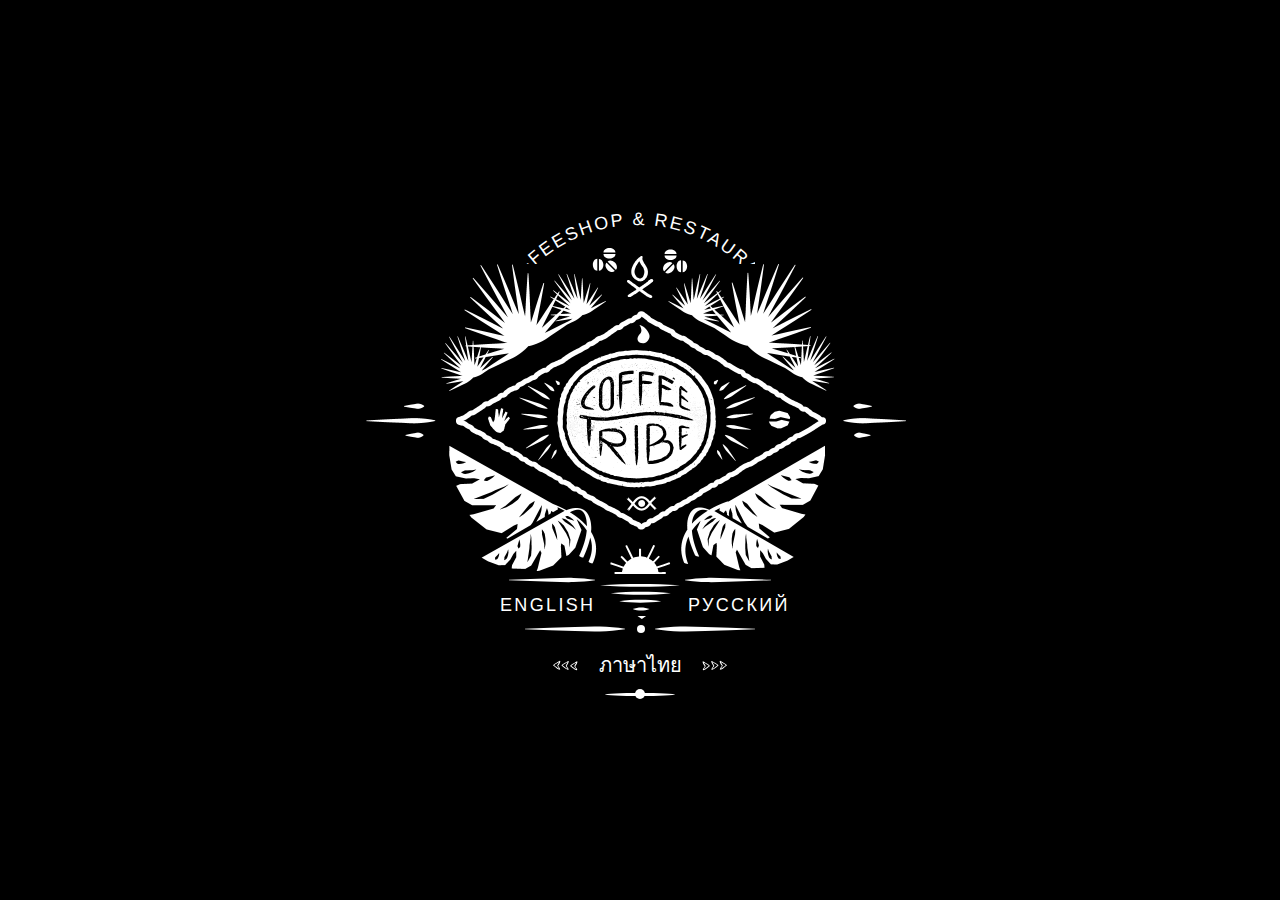
==== commit 4674250d: "added rus and thai versions" ====
--- a/index.html
+++ b/index.html
@@ -2,7 +2,7 @@
 <html>
   <head>
     <meta charset="utf-8">
-    <title>Menu</title>
+    <title>Coffe Tribe Menu</title>
     <meta name="viewport" content="width=device-width, initial-scale=1, maximum-scale=1, user-scalable=0">
     <meta name="apple-mobile-web-app-capable" content="yes">
     <meta name="apple-mobile-web-app-status-bar-style" content="black-translucent">
@@ -63,7 +63,7 @@
                 <use xlink:href="#icon-logo-top"></use>
               </svg>
             </div>
-            <div class="logo__main"><svg xmlns="http://www.w3.org/2000/svg" xmlns:xlink="http://www.w3.org/1999/xlink" viewBox="62.536 -0.003 834.937 476.272" enable-background="new 62.536 -0.003 834.937 476.272"><style type="text/css">.st0{clip-path:url(#SVGID_2_);} .st1{clip-path:url(#SVGID_4_);} .st2{fill:none;}</style><path d="M361.151 187.107c-.624.292-1.105.386-1.537.401-.435.031-.805-.041-1.125-.171-.693-.207-.828-1.206-1.208-1.853-.383-.647-.737-1.327-1.074-2.041-.326-.724-.657-1.441-.939-2.233l.264-.38c.699.194 1.348.461 2.003.719.644.272 1.265.572 1.871.906.598.334 1.444.321 1.731 1.094.168.362.292.776.342 1.296.062.51.07 1.087-.062 1.881l-.266.381zm-4.683 100.986c-1.371.592-2.298 1.532-3.107 2.559-.838 1.009-1.125 2.45-1.656 3.695-.528 1.252-1.035 2.52-1.521 3.803-.461 1.301-.962 2.574-1.392 3.907l.264.207c.851-.999 1.633-2.052 2.448-3.076.792-1.04 1.565-2.101 2.313-3.177.75-1.076 1.741-1.969 2.184-3.286.468-1.296.818-2.686.73-4.419l-.263-.213zm-3.531-90.911c-1.902.075-3.405-.528-4.807-1.301-1.428-.743-2.362-2.323-3.511-3.539-1.149-1.208-2.274-2.455-3.387-3.734-1.089-1.312-2.21-2.572-3.27-3.941l.235-.398c1.439.717 2.81 1.547 4.217 2.318 1.384.807 2.75 1.648 4.101 2.517 1.343.875 2.908 1.379 3.977 2.724 1.097 1.307 2.085 2.792 2.68 4.95l-.235.404zm-6.839 12.976c-1.677-.233-3.239-.706-4.771-1.26-1.539-.546-3.025-1.206-4.484-1.938-1.454-.732-2.854-1.607-4.197-2.605-1.335-1.014-2.662-2.052-4.023-3.006-2.722-1.904-5.428-3.853-8.119-5.832-2.678-2.016-5.379-3.977-8.031-6.049l.191-.44c2.952 1.374 5.855 2.867 8.784 4.295 2.911 1.47 5.811 2.973 8.691 4.515 1.441.766 2.916 1.457 4.38 2.171 1.462.717 2.867 1.573 4.21 2.564 1.345.994 2.662 2.054 3.922 3.237 1.27 1.164 2.502 2.419 3.633 3.907l-.186.441zm-3.552 14.303c-1.977-.021-3.884-.298-5.767-.662-1.886-.354-3.739-.836-5.571-1.387-1.834-.559-3.622-1.263-5.379-2.109-1.752-.851-3.495-1.733-5.263-2.528-3.537-1.581-7.058-3.206-10.574-4.869-3.506-1.705-7.027-3.343-10.515-5.105l.127-.468c3.692 1.012 7.348 2.153 11.022 3.221 3.658 1.12 7.317 2.272 10.957 3.464 1.822.6 3.664 1.097 5.503 1.635 1.834.546 3.63 1.232 5.387 2.059 1.757.838 3.493 1.746 5.193 2.781 1.708 1.017 3.387 2.129 5.004 3.498l-.124.47zm-.474 13.803c-1.718.479-3.413.688-5.102.807-1.684.135-3.361.135-5.027.057-1.669-.083-3.32-.316-4.962-.696-1.635-.388-3.27-.807-4.913-1.136-3.288-.652-6.572-1.345-9.853-2.08-3.278-.776-6.561-1.488-9.832-2.323l.047-.492c3.345.057 6.678.243 10.021.362 3.33.16 6.662.362 9.99.605 1.666.119 3.338.147 5.006.204 1.669.067 3.325.282 4.962.647 1.64.373 3.273.82 4.895 1.402 1.622.564 3.234 1.224 4.82 2.15l-.052.493zm1.002 12.926c-1.485.931-2.996 1.599-4.525 2.166-1.521.587-3.058 1.035-4.603 1.41-1.542.375-3.105.59-4.68.662-1.573.062-3.151.093-4.722.215-3.138.254-6.285.463-9.431.637-3.154.129-6.298.321-9.452.385l-.052-.492c3.079-.846 6.168-1.563 9.252-2.344 3.089-.745 6.181-1.446 9.278-2.106 1.547-.334 3.087-.756 4.629-1.149 1.542-.388 3.102-.624 4.675-.709 1.57-.08 3.154-.085 4.75.041 1.594.114 3.198.321 4.831.797l.05.487zm1.671 14.047c-1.206 1.498-2.507 2.753-3.847 3.925-1.33 1.188-2.712 2.246-4.122 3.245-1.415.988-2.88 1.842-4.406 2.561-1.529.712-3.066 1.395-4.569 2.166-3.006 1.537-6.028 3.04-9.066 4.505-3.05 1.423-6.08 2.913-9.154 4.282l-.184-.437c2.787-2.078 5.62-4.039 8.427-6.06 2.825-1.982 5.664-3.928 8.52-5.834 1.423-.955 2.818-1.995 4.22-3.006 1.408-1.004 2.867-1.873 4.383-2.608 1.521-.727 3.069-1.389 4.67-1.928 1.591-.554 3.216-1.025 4.944-1.247l.184.436zm3.366 14.083c-.494 1.402-1.113 2.662-1.77 3.881-.649 1.224-1.358 2.378-2.106 3.498-.748 1.12-1.565 2.16-2.445 3.128-.887.96-1.785 1.907-2.647 2.903-1.715 1.987-3.446 3.951-5.201 5.904-1.77 1.922-3.511 3.884-5.312 5.78l-.22-.243c1.446-2.292 2.952-4.51 4.427-6.766 1.495-2.235 3.009-4.45 4.541-6.639.761-1.102 1.488-2.246 2.223-3.371.743-1.125 1.547-2.176 2.427-3.146.877-.973 1.788-1.904 2.763-2.771.968-.875 1.974-1.708 3.102-2.398l.218.24zm252.458-93.139c.634.3 1.125.393 1.563.409.445.031.818-.044 1.144-.176.704-.21.841-1.224 1.229-1.884.388-.657.748-1.348 1.092-2.075.331-.737.67-1.464.955-2.269l-.269-.386c-.709.197-1.369.468-2.036.73-.655.277-1.286.582-1.899.921-.608.339-1.467.326-1.762 1.113-.171.367-.295.792-.349 1.32-.062.517-.07 1.105.062 1.912l.27.385zm4.763 102.67c1.395.6 2.336 1.558 3.162 2.6.851 1.025 1.141 2.489 1.682 3.757.536 1.273 1.053 2.561 1.547 3.865.471 1.325.978 2.618 1.415 3.972l-.269.212c-.867-1.017-1.661-2.085-2.492-3.128-.805-1.058-1.589-2.137-2.349-3.232-.763-1.094-1.77-2-2.22-3.34-.476-1.32-.831-2.73-.74-4.494l.264-.212zm3.594-92.427c1.933.075 3.462-.538 4.885-1.325 1.451-.755 2.404-2.365 3.57-3.599 1.167-1.229 2.316-2.497 3.444-3.798 1.11-1.335 2.248-2.613 3.325-4.005l-.241-.406c-1.459.73-2.856 1.573-4.287 2.357-1.407.82-2.797 1.677-4.168 2.561-1.366.89-2.957 1.405-4.041 2.771-1.118 1.33-2.119 2.838-2.724 5.03l.237.414zm6.95 13.193c1.702-.238 3.291-.719 4.851-1.281 1.563-.556 3.074-1.226 4.559-1.972 1.477-.745 2.9-1.633 4.267-2.647 1.356-1.03 2.709-2.083 4.091-3.058 2.766-1.938 5.519-3.915 8.256-5.928 2.722-2.049 5.467-4.041 8.163-6.153l-.194-.445c-2.999 1.397-5.953 2.913-8.929 4.367-2.96 1.495-5.904 3.022-8.833 4.59-1.464.779-2.965 1.48-4.458 2.207-1.485.73-2.913 1.599-4.279 2.605-1.366 1.012-2.706 2.088-3.987 3.291-1.291 1.185-2.543 2.458-3.692 3.974l.185.45zm3.612 14.543c2.008-.021 3.948-.305 5.863-.675 1.917-.36 3.803-.849 5.661-1.41 1.868-.569 3.684-1.283 5.467-2.142 1.783-.867 3.555-1.765 5.351-2.569 3.596-1.607 7.175-3.26 10.748-4.952 3.565-1.731 7.146-3.397 10.691-5.19l-.129-.479c-3.754 1.03-7.472 2.189-11.206 3.276-3.721 1.138-7.439 2.31-11.141 3.521-1.853.608-3.726 1.115-5.596 1.661-1.865.556-3.69 1.25-5.477 2.093-1.783.851-3.55 1.775-5.278 2.828-1.736 1.035-3.444 2.163-5.087 3.558l.133.48zm.478 14.034c1.746.486 3.47.701 5.188.818 1.713.137 3.418.137 5.113.06 1.697-.083 3.376-.321 5.045-.706 1.664-.396 3.325-.82 4.999-1.157 3.343-.665 6.68-1.366 10.016-2.114 3.332-.789 6.67-1.511 9.995-2.365l-.044-.497c-3.402.057-6.789.246-10.189.367-3.387.16-6.771.367-10.158.616-1.692.122-3.392.15-5.089.207-1.695.067-3.379.287-5.045.657-1.669.378-3.325.836-4.975 1.423-1.651.574-3.289 1.245-4.903 2.186l.047.505zm-1.014 13.138c1.508.947 3.048 1.625 4.598 2.202 1.55.595 3.11 1.05 4.683 1.433 1.565.38 3.157.6 4.758.675 1.599.062 3.203.096 4.799.22 3.188.259 6.388.471 9.589.647 3.206.132 6.404.326 9.609.391l.052-.499c-3.131-.859-6.272-1.589-9.407-2.383-3.141-.755-6.285-1.47-9.433-2.142-1.57-.339-3.136-.768-4.704-1.167-1.568-.393-3.154-.634-4.753-.722-1.599-.08-3.206-.085-4.831.044-1.62.116-3.252.326-4.908.81l-.052.491zm-1.702 14.28c1.229 1.524 2.548 2.799 3.912 3.99 1.353 1.206 2.758 2.282 4.191 3.296 1.439 1.006 2.929 1.876 4.479 2.605 1.555.724 3.115 1.42 4.644 2.204 3.058 1.563 6.127 3.089 9.216 4.58 3.102 1.449 6.181 2.962 9.307 4.352l.186-.445c-2.836-2.111-5.715-4.106-8.569-6.16-2.869-2.013-5.759-3.99-8.662-5.933-1.446-.97-2.864-2.028-4.29-3.056-1.433-1.022-2.916-1.904-4.458-2.652-1.55-.737-3.12-1.413-4.748-1.959-1.62-.561-3.27-1.04-5.025-1.27l-.183.448zm-3.421 14.321c.502 1.423 1.128 2.704 1.798 3.943.66 1.245 1.382 2.417 2.14 3.555.761 1.141 1.591 2.197 2.489 3.18.9.975 1.814 1.94 2.691 2.95 1.741 2.021 3.503 4.018 5.286 6.003 1.798 1.956 3.57 3.946 5.4 5.876l.228-.246c-1.472-2.331-3.004-4.585-4.502-6.877-1.521-2.274-3.061-4.525-4.616-6.75-.774-1.12-1.514-2.282-2.259-3.426-.756-1.144-1.573-2.212-2.466-3.201-.893-.988-1.819-1.938-2.81-2.815-.983-.89-2.005-1.736-3.157-2.437l-.222.245zm202.474-59.428c-1.42 0 28.067.212 28.067.212M816.308 220.885l-.026.026-.016.013.008-.841.008-.005.052-.049.106-.098.225-.197.44-.342.887-.603c.587-.347 1.177-.678 1.765-.921 1.177-.543 2.352-.88 3.527-1.1 2.349-.551 4.686.476 7.035.81 2.341.331 4.686.73 7.027 1.19 2.344.484 4.688.952 7.027 1.568l-.003.761c-2.349.582-4.699 1.017-7.05 1.464-2.349.427-4.696.789-7.048 1.087-2.347.3-4.704 1.294-7.045.704-1.172-.235-2.342-.587-3.514-1.149-.587-.256-1.164-.595-1.752-.952l-.875-.618-.437-.349-.22-.202-.111-.101-.057-.049-.008-.005.008-.841.016.013.028.023.003.763zm-15.604 22.132c-1.42 0 96.761.207 96.761.207M801.081 243.019l-.067-.22c-.272-.266-.365-.142-.292-.176l.047-.01.096-.026.189-.047.378-.098.758-.197 1.514-.344c1.009-.225 2.016-.401 3.027-.603 2.016-.347 4.036-.675 6.049-.921 4.034-.517 8.067-.895 12.104-1.1 8.067-.538 16.129.466 24.197.81 8.067.334 16.127.73 24.197 1.19 8.062.528 16.129.947 24.197 1.568v.761c-8.067.587-16.135.97-24.202 1.464-8.067.427-16.132.789-24.202 1.087-8.067.313-16.132 1.281-24.199.706-4.034-.223-8.065-.616-12.096-1.149-2.016-.256-4.034-.595-6.047-.95-1.012-.207-2.018-.388-3.025-.618l-1.514-.349-.758-.199-.375-.101-.189-.049-.093-.026-.049-.013c.057-.031-.054.091-.342-.173l-.054-.22.751.003zm16.259 22.502c-1.433 0 24.955.212 24.955.212M817.343 265.902l-.034.049c.639-.083-.36-1.464 0-.864l.005-.008.003-.01.023-.026.096-.098.197-.197.391-.344.792-.603c.525-.344 1.048-.673 1.573-.918 1.048-.543 2.096-.882 3.138-1.1 2.096-.551 4.171.476 6.261.81 2.085.334 4.171.73 6.256 1.19 2.083.481 4.171.95 6.254 1.565l-.008.761c-2.091.582-4.184 1.019-6.279 1.467-2.091.427-4.184.789-6.274 1.087-2.091.3-4.186 1.296-6.274.706-1.04-.238-2.083-.592-3.123-1.151-.518-.254-1.035-.595-1.56-.95l-.78-.619-.391-.352-.191-.199-.098-.103-.031-.026-.021-.013-.008-.005c.357.598-.631-.781.008-.864l.067.049.008.766zm-665.713-45.4c1.558 0-30.807.212-30.807.212M151.633 220.124l.031-.023.016-.013.005.843-.008.005-.065.052-.122.101-.241.199-.481.352-.962.618c-.642.349-1.283.701-1.925.962-1.286.536-2.572.908-3.858 1.138-2.572.59-5.154-.406-7.734-.704-2.577-.3-5.157-.66-7.734-1.087-2.58-.494-5.157-.877-7.736-1.467l-.005-.761c2.572-.624 5.144-1.04 7.715-1.568 2.574-.458 5.146-.856 7.721-1.19 2.572-.336 5.141-1.364 7.721-.812 1.288.212 2.58.567 3.871 1.087.647.254 1.294.592 1.941.937l.97.6.486.344.243.197.119.098.057.047.008.005.008.841-.016-.013-.031-.023.006-.765zm17.125 22.89c1.558 0-106.22.207-106.22.207M169.138 243.012l-.054.22c-.29.264-.398.142-.344.176l-.052.013-.106.023-.207.049-.417.101-.831.202-1.658.349-3.32.616c-2.212.354-4.427.696-6.639.95-4.427.564-8.854.88-13.281 1.151-8.854.574-17.71-.393-26.567-.706-8.854-.298-17.71-.662-26.564-1.087-8.851-.494-17.708-.877-26.564-1.467v-.761c8.854-.624 17.708-1.04 26.561-1.568 8.854-.461 17.708-.859 26.561-1.19 8.854-.347 17.705-1.348 26.561-.81 4.427.254 8.856.554 13.283 1.1 2.212.246 4.43.574 6.642.921l3.322.603 1.661.344.831.197.417.101.207.049.104.023.052.013c.072.031-.018-.088-.292.173l-.067.223.761-.008zm-18.649 22.509c1.573 0-27.389.212-27.389.212"/><path d="M150.492 265.144l.067-.049c.331-.124-.158 1.589.01.864l-.008.008-.018.01-.034.026-.109.103-.212.199-.427.352-.856.618c-.569.354-1.141.696-1.713.95-1.141.561-2.287.916-3.431 1.151-2.29.587-4.59-.409-6.885-.704-2.295-.3-4.59-.662-6.887-1.089-2.295-.448-4.592-.885-6.89-1.467l-.005-.761c2.287-.616 4.577-1.084 6.867-1.565 2.29-.461 4.577-.856 6.867-1.19 2.29-.336 4.574-1.363 6.872-.81 1.149.217 2.298.556 3.446 1.1.577.246 1.151.574 1.726.919l.864.603.432.344.215.197.106.098.021.026.008.01.003.008c.171-.724-.329.988 0 .864l-.041-.049.012-.766zm337.166 146.709h-.016c-3.741 0-5.118-2.396-5.708-3.418-.277-.486-.298-.494-.419-.567-.807-.471-1.175-.587-1.733-.761-.776-.243-1.746-.546-3.296-1.449-.794-.463-1.136-.567-1.708-.74-.787-.238-1.77-.533-3.335-1.446-1.868-1.089-2.678-2.202-3.213-2.939-.336-.463-.409-.561-.895-.846-1.094-.636-1.658-.929-2.22-1.221-.649-.336-1.299-.673-2.564-1.41l-2.393-1.418-2.295-1.358c-.536-.313-.704-.339-1.26-.417-.872-.124-2.189-.316-4.008-1.374-1.62-.944-2.396-1.796-3.11-2.652-.362-.437-.499-.6-1.1-.952-1.102-.642-1.664-.934-2.23-1.229-.642-.334-1.289-.67-2.541-1.397-.916-.533-1.335-.696-1.917-.916-.704-.269-1.578-.603-3.019-1.446-.75-.435-1.066-.525-1.635-.68-.774-.215-1.834-.507-3.439-1.444-1.498-.872-2.23-1.516-2.82-2.036-.445-.391-.766-.673-1.625-1.177-1.105-.644-1.671-.944-2.241-1.239-.642-.339-1.283-.675-2.538-1.408-.903-.528-1.32-.683-1.899-.903-.709-.269-1.594-.6-3.048-1.449l-2.303-1.327-2.422-1.4c-1.692-.986-2.476-1.858-3.048-2.494-.386-.427-.559-.624-1.221-1.012-.665-.386-.921-.442-1.483-.567-.836-.184-1.979-.435-3.671-1.423-.947-.554-1.402-.74-1.977-.975-.711-.292-1.519-.621-2.926-1.439-2.065-1.206-2.867-2.621-3.345-3.47-.274-.481-.274-.481-.569-.652-.805-.471-1.175-.587-1.731-.761-.779-.243-1.749-.543-3.299-1.449-1.607-.937-2.38-1.77-3.097-2.611-.365-.432-.517-.608-1.133-.97l-.202-.096-.479.018c-1.713.101-3.364-.173-4.952-1.102-1.609-.939-2.385-1.775-3.1-2.621-.375-.44-.512-.605-1.128-.965-1.609-.937-2.385-1.775-3.1-2.618-.373-.44-.515-.608-1.128-.965-.906-.528-1.325-.688-1.904-.906-.706-.269-1.589-.6-3.038-1.449-.31-.181-.31-.181-.875-.186-.965-.008-2.58-.023-4.631-1.219-2.256-1.314-2.986-3.004-3.423-4.013l-.207-.442c-.789-.445-1.074-.517-1.643-.66-.805-.202-1.902-.476-3.547-1.436-1.405-.818-2.091-1.353-2.693-1.829-.489-.385-.877-.691-1.832-1.245-.921-.541-1.369-.709-1.933-.929-.699-.272-1.565-.608-3.001-1.446-1.462-.851-2.189-1.464-2.774-1.953-.471-.396-.812-.683-1.713-1.208-1.025-.6-1.568-.851-2.109-1.102-.657-.305-1.402-.652-2.735-1.428-.704-.411-.988-.481-1.552-.621-.807-.197-1.917-.466-3.573-1.431-1.493-.872-2.225-1.511-2.812-2.026-.448-.393-.774-.678-1.64-1.182-1.692-.988-2.476-1.858-3.048-2.494-.388-.429-.561-.626-1.232-1.017l-.409-.127-.344.01-.592.01c-.962 0-2.45-.122-4.235-1.164-1.094-.636-1.658-.926-2.223-1.219-.652-.336-1.299-.67-2.564-1.408-1.71-.999-2.494-1.886-3.069-2.533-.375-.427-.548-.621-1.198-1.001-.569-.331-.758-.36-1.317-.453-.851-.137-2.137-.349-3.922-1.392-2.041-1.19-2.849-2.577-3.332-3.405-.285-.489-.285-.489-.6-.673-1.327-.774-1.995-1.25-2.585-1.669-.486-.347-.975-.693-2.003-1.294-.639-.373-.872-.419-1.439-.536-.854-.173-2.026-.414-3.746-1.415-1.915-1.115-2.717-2.287-3.25-3.063-.323-.471-.373-.543-.818-.802-.458-.267-.559-.274-1.123-.329-.926-.091-2.329-.22-4.228-1.327-.911-.533-1.33-.688-1.907-.911-.709-.266-1.591-.598-3.043-1.446-2.054-1.195-2.862-2.603-3.345-3.441-.279-.489-.279-.489-.587-.67-1.017-.592-1.516-.823-2.096-1.087-.665-.305-1.415-.649-2.755-1.431-.761-.442-1.097-.538-1.656-.696-.771-.217-1.827-.512-3.426-1.446-.603-.349-.812-.388-1.371-.486-1.105-.197-2.228-.453-3.853-1.402-1.713-.996-2.497-1.889-3.071-2.538-.375-.427-.546-.621-1.198-1.001-.831-.486-1.206-.605-1.775-.792-.763-.251-1.71-.561-3.239-1.454-1.881-1.094-2.691-2.225-3.226-2.968-.331-.463-.401-.559-.882-.841-1.087-.634-1.648-.916-2.21-1.203-.66-.334-1.322-.67-2.598-1.415-.68-.396-.96-.461-1.514-.59-.823-.191-1.953-.45-3.63-1.428-1.089-.637-1.651-.921-2.212-1.211-.657-.336-1.312-.67-2.585-1.413-1.997-1.164-2.789-2.437-3.312-3.283-.308-.494-.321-.512-.686-.73-.952-.554-1.408-.74-1.984-.975-.714-.292-1.527-.624-2.937-1.446-1.472-.859-2.202-1.475-2.787-1.972-.468-.398-.807-.686-1.702-1.206-.675-.393-.774-.404-1.426-.466-.712-.067-1.69-.158-3.128-.598l-1.195-.326c-1.984-.512-5.682-1.462-5.705-6.636-.016-3.234 1.669-5.198 5.009-5.842.543-.104.867-.171 1.157-.342 1.633-.952 2.719-1.232 3.514-1.439.556-.142.862-.223 1.589-.644 1.004-.587 1.444-.908 1.948-1.281.595-.435 1.268-.929 2.621-1.721.776-.448 1.027-.696 1.446-1.105.598-.585 1.343-1.309 2.924-2.233 1.884-1.1 3.268-1.245 4.184-1.34.559-.057.675-.07 1.149-.347.999-.585 1.436-.906 1.938-1.278.595-.437 1.268-.934 2.624-1.726 1.027-.6 1.516-.947 2.003-1.294.59-.419 1.255-.895 2.58-1.669.973-.567 1.369-.872 1.873-1.257.6-.461 1.281-.981 2.662-1.785.559-.323.665-.463 1.019-.911.538-.683 1.353-1.713 3.151-2.761 1.596-.929 3.25-1.201 4.973-1.089l.422.021.238-.093c.924-.538 1.294-.841 1.765-1.224.58-.471 1.301-1.056 2.732-1.891 1.387-.81 2.179-1.144 2.877-1.439.582-.248 1.043-.442 2.013-1.009 1.379-.805 2.163-1.141 2.856-1.441.587-.251 1.05-.45 2.031-1.022.383-.223.404-.254.717-.745.525-.823 1.32-2.067 3.291-3.219 2.018-1.18 3.602-1.219 4.546-1.242.585-.016.585-.016.921-.212.357-.207.37-.228.67-.714.52-.846 1.309-2.124 3.307-3.291.797-.463 1.058-.712 1.493-1.125.592-.564 1.335-1.27 2.895-2.179 1.511-.88 2.445-1.195 3.195-1.451.574-.194.952-.321 1.798-.812 1.899-1.11 3.301-1.242 4.23-1.327.564-.054.665-.062 1.123-.331.331-.191.331-.191.626-.688.486-.82 1.299-2.186 3.327-3.369 1.501-.875 2.422-1.195 3.164-1.451.559-.194.965-.334 1.824-.836.957-.559 1.348-.862 1.84-1.247.605-.473 1.288-1.006 2.691-1.824 1.602-.937 2.662-1.229 3.436-1.444.572-.16.885-.246 1.64-.686 1.133-.66 1.69-1.006 2.246-1.348.603-.375 1.203-.75 2.43-1.464 1.633-.95 2.763-1.203 3.873-1.397.556-.096.763-.132 1.353-.479.318-.184.318-.184.608-.678.484-.828 1.294-2.215 3.338-3.405.931-.546 1.309-.849 1.785-1.234.577-.466 1.296-1.045 2.722-1.878 1.268-.737 1.922-1.074 2.574-1.41.564-.287 1.125-.577 2.217-1.211 2.044-1.193 3.656-1.213 4.618-1.221.567-.008.567-.008.877-.189.453-.264.512-.347.833-.81.533-.766 1.34-1.925 3.244-3.038.908-.528 1.252-.815 1.728-1.211.585-.486 1.309-1.087 2.763-1.935 1.653-.962 2.761-1.234 3.568-1.433.567-.14.851-.21 1.555-.621 1.524-.887 2.468-1.198 3.229-1.449.572-.189.947-.313 1.78-.799 1.537-.898 2.494-1.206 3.263-1.451.564-.181.939-.3 1.759-.779.763-.445 1.009-.691 1.42-1.097.569-.561 1.345-1.338 2.942-2.266.893-.52 1.229-.807 1.695-1.201.585-.497 1.312-1.11 2.779-1.966 1.03-.603 1.519-.947 2.005-1.294.59-.422 1.257-.898 2.587-1.674 1.232-.714 1.855-1.056 2.481-1.395.574-.316 1.149-.629 2.279-1.288 1.312-.763 1.997-1.092 2.686-1.423.546-.261 1.094-.525 2.14-1.133 1.42-.828 2.274-1.169 2.962-1.444.567-.228 1.017-.406 1.951-.952 1.074-.626 1.591-.975 2.106-1.322.618-.414 1.234-.828 2.515-1.576 1.413-.823 2.225-1.154 2.939-1.444.574-.235 1.03-.419 1.977-.97.665-.388.841-.585 1.226-1.014.569-.636 1.353-1.508 3.048-2.499 1.726-1.004 2.898-1.242 3.754-1.413.564-.114.797-.16 1.431-.53.97-.564 1.366-.869 1.868-1.255.603-.463 1.286-.988 2.673-1.801.696-.406.893-.616 1.288-1.038.572-.616 1.353-1.457 3.019-2.427 1.798-1.05 3.097-1.25 3.961-1.384.567-.085.737-.114 1.296-.437 1.464-.856 2.357-1.185 3.074-1.451.58-.215.991-.367 1.889-.893.916-.533 1.263-.82 1.746-1.219.58-.476 1.304-1.076 2.748-1.915.81-.473 1.074-.722 1.519-1.138.592-.559 1.335-1.255 2.893-2.16.957-.559 1.345-.862 1.837-1.247.603-.476 1.291-1.012 2.693-1.829.818-.476 1.105-.743 1.539-1.144.592-.551 1.332-1.239 2.874-2.14 1.803-1.05 3.294-1.185 4.391-1.185l.598.005c.285 0 .303 0 .567-.155.432-.251.473-.313.794-.789.53-.787 1.335-1.972 3.263-3.094 1.379-.805 2.163-1.144 2.854-1.444.587-.254 1.056-.453 2.034-1.025l2.305-1.369 2.398-1.426c2.021-1.177 3.604-1.221 4.549-1.247.582-.016.592-.016.937-.215.502-.292.582-.404.918-.862.538-.73 1.348-1.834 3.211-2.921 1.656-.968 2.761-1.239 3.568-1.441.572-.142.859-.215 1.573-.629l.391-.717c.6-1.211 2-4.052 5.889-4.057 3.221 0 4.807 1.415 5.858 2.352.417.375.75.673 1.255.962 1.534.898 2.272 1.578 2.862 2.127.435.401.724.668 1.545 1.144 1.834 1.069 2.647 2.14 3.182 2.851.342.45.435.574.957.88 1.066.624 1.625.898 2.181 1.172.67.334 1.343.665 2.634 1.418l2.344 1.353 2.378 1.369c.691.401.968.463 1.524.595.818.191 1.94.453 3.612 1.426 1.671.975 2.453 1.827 3.025 2.445.385.419.58.631 1.263 1.03.942.549 1.397.735 1.969.968.714.29 1.526.621 2.937 1.444.944.551 1.397.735 1.972.968.714.29 1.524.621 2.937 1.444.849.497 1.229.626 1.803.82.743.256 1.674.574 3.18 1.451 2.16 1.26 2.931 2.812 3.392 3.744l.23.429.184.127 4.724 2.737c.968.564 1.428.758 2.008 1.004.701.295 1.495.631 2.89 1.441.272.16.285.16.624.16h.458c1.19 0 2.644.142 4.448 1.19 1.514.877 2.246 1.534 2.836 2.06.453.404.753.673 1.602 1.167 1.296.756 1.915 1.177 2.536 1.604.507.347 1.022.693 2.08 1.312 1.819 1.061 2.636 2.119 3.175 2.82.347.453.442.577.975.887.776.453 1.115.549 1.677.714.799.233 1.796.523 3.379 1.446 1.646.96 2.427 1.785 2.996 2.386.401.424.605.636 1.312 1.05.986.574 1.454.776 2.044 1.03.686.298 1.464.636 2.838 1.439 1.41.82 2.098 1.361 2.701 1.837.489.386.877.691 1.827 1.242l.204.104.484-.016c1.705-.101 3.353.186 4.931 1.107 1.11.647 1.679.944 2.246 1.247.639.336 1.278.675 2.528 1.402 1.537.895 2.272 1.573 2.864 2.119.437.401.724.668 1.55 1.149.678.393.937.455 1.506.585.828.189 1.959.448 3.638 1.428 1.366.799 2.039 1.304 2.642 1.752.497.37.924.693 1.92 1.27 1.558.908 2.298 1.607 2.89 2.171.44.414.701.662 1.503 1.133 1.803 1.053 2.621 2.091 3.156 2.776.354.45.463.587 1.014.908.686.398.962.463 1.519.592.823.191 1.951.45 3.62 1.428 1.309.763 1.935 1.195 2.556 1.63.505.347 1.004.696 2.057 1.307 1.213.706 1.806 1.069 2.409 1.433.569.344 1.138.691 2.29 1.358 1.032.605 1.576.862 2.122 1.118.649.308 1.389.655 2.714 1.426.484.282.595.295 1.167.357.911.104 2.285.254 4.158 1.348 2.241 1.304 2.981 2.973 3.42 3.969l.207.44c.828.473 1.136.556 1.7.701.792.212 1.873.494 3.501 1.444 1.565.916 2.308 1.625 2.903 2.197.43.411.691.66 1.477 1.123 1.081.629 1.643.913 2.202 1.195.665.336 1.325.668 2.605 1.413.354.21.378.21.95.23.996.036 2.502.093 4.502 1.257l2.414 1.428 2.285 1.353c1.475.859 2.207 1.488 2.792 1.992.455.393.787.678 1.661 1.188 1.705.994 2.486 1.881 3.063 2.525.373.424.546.618 1.195.999.494.287.616.3 1.188.367.903.106 2.269.264 4.137 1.353 1.545.898 2.282 1.583 2.877 2.137.43.401.714.668 1.534 1.141.939.551 1.395.732 1.966.965.717.292 1.534.621 2.944 1.446 2.008 1.172 2.794 2.461 3.317 3.314.3.497.308.505.66.709.352.207.362.21.952.23.996.031 2.505.085 4.507 1.255 1.648.96 2.427 1.832 3.141 2.717.36.442.479.592 1.056.929 1.325.771 1.99 1.242 2.574 1.656.494.347.988.696 2.026 1.301 1.224.714 1.829 1.084 2.427 1.457.559.344 1.123.693 2.261 1.356.9.525 1.32.683 1.897.898.711.266 1.604.598 3.063 1.451.836.489 1.216.613 1.785.802.761.251 1.702.564 3.229 1.454.996.58 1.488.799 2.06 1.05.68.3 1.451.644 2.82 1.439 1.925 1.123 2.727 2.308 3.26 3.092.321.471.37.541.805.797l.186.091.466-.026c1.718-.116 3.392.15 4.996 1.084 1.583.924 2.329 1.651 2.926 2.235.422.409.678.655 1.451 1.11 1.708.996 2.494 1.881 3.069 2.528.378.429.549.624 1.211 1.006.882.517 1.296.665 1.868.872.724.264 1.63.592 3.11 1.454l2.344 1.353 2.398 1.384c1.622.947 2.404 1.741 2.973 2.321.414.422.642.652 1.384 1.087l.523-.003.595-.018c2.266 0 4.911 1.387 4.929 5.296.023 4.854-3.426 5.547-4.561 5.775-.435.091-.678.135-.991.318-1.097.642-1.633.988-2.168 1.338-.611.396-1.221.792-2.474 1.524-1.014.59-1.449.911-1.959 1.283-.595.435-1.265.929-2.621 1.715-.973.572-1.374.875-1.884 1.263-.6.455-1.278.973-2.66 1.777-1.089.636-1.62.983-2.145 1.332-.616.404-1.229.805-2.494 1.545-1.232.719-1.858 1.058-2.489 1.397-.569.308-1.141.621-2.266 1.276-1.25.73-1.894 1.066-2.541 1.402-.567.295-1.125.592-2.23 1.234-1.32.771-2.06 1.118-2.712 1.426-.541.256-1.084.512-2.116 1.113-2.018 1.175-3.596 1.219-4.536 1.242-.587.018-.587.018-.924.215-.51.295-.593.404-.931.864-.533.722-1.348 1.809-3.19 2.887-1.627.947-2.704 1.232-3.495 1.439-.564.15-.872.23-1.599.655-.517.3-.608.422-.947.869-.536.714-1.348 1.798-3.188 2.869-1.524.887-2.468 1.201-3.229 1.451-.572.189-.947.316-1.78.799-.833.486-1.128.753-1.565 1.157-.595.538-1.33 1.208-2.856 2.098-1.633.95-2.761 1.203-3.868 1.4-.556.098-.766.132-1.353.479-.347.199-.354.21-.649.701-.517.859-1.304 2.155-3.322 3.33-1.625.95-2.706 1.232-3.501 1.436-.556.145-.864.225-1.591.649-.781.453-1.032.701-1.454 1.113-.595.58-1.34 1.299-2.916 2.217-1.979 1.154-3.457 1.226-4.432 1.276-.577.031-.613.031-.994.254-.561.326-.665.463-1.025.916-.538.683-1.351 1.713-3.154 2.761-1.229.714-1.845 1.058-2.468 1.4-.574.318-1.149.634-2.285 1.294-1.521.893-2.468 1.203-3.232 1.454-.569.186-.942.308-1.772.794-.818.473-1.097.74-1.526 1.138-.593.551-1.335 1.239-2.877 2.142-1.081.631-1.607.981-2.129 1.327-.613.409-1.229.818-2.505 1.56-1.612.942-2.727 1.203-3.816 1.405-.569.106-.779.145-1.392.499-1.532.895-2.486 1.203-3.252 1.451-.567.181-.939.303-1.77.784-1.074.626-1.591.973-2.106 1.322-.618.417-1.239.831-2.525 1.578-.797.468-1.058.714-1.495 1.128-.595.561-1.335 1.265-2.893 2.173-.732.427-.955.655-1.353 1.069-.572.587-1.353 1.389-2.978 2.339-1.317.766-2.047 1.115-2.693 1.423-.546.261-1.094.52-2.137 1.131-1.858 1.084-3.213 1.247-4.111 1.353-.569.067-.699.085-1.203.38-.486.279-.549.375-.885.838-.533.745-1.345 1.871-3.224 2.965-1.384.807-2.176 1.144-2.869 1.439-.587.248-1.043.442-2.021 1.009-1.05.616-1.558.962-2.062 1.312-.624.43-1.245.856-2.551 1.617-1.951 1.138-3.402 1.234-4.367 1.296-.572.036-.631.041-1.038.279-.277.16-.277.16-.543.639-.481.856-1.281 2.295-3.356 3.506-1.785 1.04-3.27 1.162-4.225 1.162l-.611-.013-.347-.008-.406.124c-.735.432-.963.662-1.371 1.081-.569.58-1.353 1.374-2.97 2.318-1.25.73-1.891 1.066-2.533 1.4-.572.298-1.133.592-2.243 1.239-1.348.787-2.111 1.131-2.781 1.433-.572.256-1.069.476-2.07 1.063-.391.23-.417.269-.73.75-.525.815-1.32 2.052-3.283 3.195-1.454.846-2.336 1.18-3.045 1.449-.585.22-1.004.378-1.909.908-.737.429-.96.66-1.369 1.076-.572.58-1.348 1.374-2.973 2.318-1.56.913-2.549 1.208-3.343 1.446-.567.171-.908.274-1.695.735-.766.448-1.019.693-1.431 1.102-.569.559-1.345 1.327-2.939 2.254-1.524.89-2.468 1.201-3.229 1.451-.572.186-.947.313-1.78.799-1.004.582-1.436.903-1.935 1.276-.595.44-1.273.942-2.634 1.736-1.633.952-2.717 1.234-3.514 1.439-.559.147-.867.225-1.591.649-.549.318-.655.453-1.001.9-.538.696-1.353 1.744-3.172 2.802-1.573.918-3.203 1.213-4.921 1.118l-.398-.016-.308.109c-.828.484-1.118.75-1.56 1.154-.592.541-1.33 1.216-2.859 2.109-.572.331-.691.481-1.043.924-.541.675-1.356 1.697-3.151 2.743-2.039 1.193-3.643 1.216-4.6 1.229-.577.01-.577.01-.898.197-.608.354-.745.517-1.115.957-.711.854-1.488 1.7-3.107 2.642l-4.722 2.755c-1.014.592-1.459.916-1.969 1.288-.595.432-1.268.924-2.618 1.71-1.783 1.04-3.229 1.175-4.298 1.175l-.807-.013-.473.14-.176.122-.217.427c-.461.944-1.224 2.528-3.408 3.801-1.79 1.043-3.079 1.252-3.935 1.392-.564.093-.756.124-1.332.458-.386.228-.556.419-.88.794-1.101 1.253-2.519 2.591-5.648 2.597zm-.012-7.514v3.718-3.718zm-100.715-59.022c1.464 0 2.766.36 4.091 1.133 1.607.934 2.383 1.77 3.097 2.611.367.43.517.611 1.136.968.807.473 1.177.587 1.734.761.779.243 1.746.543 3.296 1.449 2.065 1.203 2.867 2.618 3.345 3.467.274.481.274.481.569.655.95.554 1.402.737 1.979.973.711.292 1.521.621 2.924 1.444.668.388.924.445 1.488.569.833.184 1.977.437 3.666 1.423 1.692.988 2.476 1.858 3.048 2.494.383.43.559.624 1.221 1.012l2.365 1.363 2.362 1.361c.906.528 1.322.686 1.904.903.709.269 1.594.6 3.048 1.449 1.113.649 1.679.95 2.251 1.25.639.336 1.281.675 2.525 1.4 1.498.872 2.23 1.519 2.82 2.036.445.391.763.675 1.625 1.177.75.437 1.066.525 1.635.683.774.212 1.834.505 3.439 1.441.906.53 1.327.688 1.909.911.706.272 1.581.603 3.027 1.449 1.092.636 1.656.926 2.217 1.221.649.336 1.294.673 2.556 1.408 1.622.947 2.398 1.796 3.11 2.655.365.435.499.6 1.1.95.536.313.704.336 1.257.417.872.124 2.191.313 4.008 1.374l2.383 1.41 2.311 1.366c1.105.644 1.666.937 2.233 1.229.644.334 1.291.67 2.546 1.402 1.868 1.089 2.68 2.204 3.216 2.942.339.463.406.559.898.846.794.463 1.138.567 1.71.74.787.238 1.77.533 3.335 1.446.807.471 1.175.587 1.734.761.776.243 1.746.543 3.294 1.449 1.322.771 2.127 1.718 2.649 2.481.51-.546 1.247-1.242 2.352-1.886 1.793-1.045 3.081-1.255 3.938-1.395.564-.091.756-.122 1.332-.458l.176-.122.217-.427c.463-.944 1.226-2.528 3.408-3.798 1.783-1.04 3.232-1.172 4.292-1.172l.807.013.476-.142c1.014-.593 1.457-.913 1.969-1.289.595-.432 1.27-.924 2.618-1.71l4.724-2.753c.603-.354.74-.52 1.11-.96.711-.854 1.488-1.697 3.107-2.642 2.041-1.19 3.646-1.216 4.6-1.232.577-.008.577-.008.9-.197.572-.331.688-.481 1.043-.924.541-.678 1.356-1.7 3.149-2.745.831-.484 1.123-.75 1.563-1.154.595-.541 1.33-1.213 2.862-2.109 1.576-.918 3.211-1.211 4.921-1.115l.401.016.303-.109c.549-.318.652-.453 1.001-.9.538-.693 1.351-1.744 3.169-2.802 1.63-.952 2.722-1.234 3.511-1.439.561-.148.869-.228 1.596-.652 1.001-.582 1.433-.903 1.935-1.276.598-.44 1.27-.942 2.631-1.734 1.524-.887 2.473-1.201 3.232-1.451.572-.189.944-.313 1.78-.799.768-.448 1.017-.693 1.428-1.102.572-.559 1.345-1.327 2.939-2.254 1.565-.916 2.551-1.211 3.343-1.449.567-.171.913-.274 1.7-.735.74-.432.968-.66 1.379-1.079.567-.58 1.345-1.371 2.965-2.316 1.454-.846 2.334-1.18 3.045-1.449.58-.22.999-.378 1.904-.908.393-.228.417-.266.727-.748.525-.818 1.325-2.054 3.283-3.198 1.348-.787 2.114-1.128 2.784-1.431.572-.256 1.066-.479 2.067-1.063 1.26-.732 1.904-1.071 2.551-1.408.564-.295 1.128-.592 2.23-1.232.735-.429.962-.66 1.369-1.076.572-.582 1.351-1.376 2.97-2.321 1.783-1.04 3.265-1.159 4.228-1.159l.603.013.352.01.401-.127c.277-.16.277-.16.546-.642.479-.859 1.276-2.298 3.353-3.511 1.956-1.138 3.405-1.232 4.373-1.296.569-.039.626-.041 1.035-.279 1.061-.618 1.565-.962 2.075-1.314.621-.427 1.242-.854 2.543-1.612 1.384-.81 2.176-1.144 2.875-1.439.582-.248 1.043-.445 2.013-1.012.481-.279.554-.378.882-.838.536-.743 1.345-1.868 3.221-2.962 1.858-1.087 3.216-1.25 4.114-1.358.567-.067.701-.085 1.203-.378 1.317-.766 2.049-1.118 2.699-1.426.546-.261 1.094-.52 2.135-1.125.727-.424.952-.655 1.356-1.069.567-.587 1.345-1.389 2.97-2.336.805-.466 1.066-.717 1.498-1.131.6-.564 1.34-1.265 2.898-2.171 1.071-.626 1.591-.975 2.106-1.322.616-.417 1.234-.831 2.523-1.578 1.537-.898 2.489-1.203 3.257-1.454.564-.181.939-.3 1.767-.784 1.609-.939 2.722-1.201 3.816-1.405.567-.106.779-.145 1.387-.499 1.084-.631 1.607-.978 2.129-1.327.616-.409 1.232-.815 2.507-1.56.81-.473 1.097-.737 1.526-1.138.593-.551 1.33-1.242 2.872-2.142 1.526-.89 2.468-1.201 3.229-1.449.572-.186.944-.31 1.78-.797 1.213-.706 1.832-1.048 2.448-1.387.58-.321 1.157-.639 2.303-1.309.564-.323.67-.463 1.025-.913.538-.683 1.353-1.713 3.154-2.761 1.977-1.154 3.454-1.229 4.435-1.278.58-.028.613-.031.994-.254.776-.45 1.032-.699 1.454-1.11.595-.58 1.34-1.299 2.916-2.22 1.627-.952 2.714-1.234 3.503-1.439.559-.145.864-.225 1.591-.647.344-.204.344-.204.647-.701.517-.859 1.304-2.155 3.317-3.327 1.633-.952 2.761-1.203 3.868-1.4.556-.096.766-.132 1.353-.479.833-.486 1.128-.75 1.568-1.154.592-.541 1.332-1.211 2.856-2.098 1.519-.887 2.463-1.198 3.224-1.451.572-.186.947-.31 1.78-.799.517-.303.611-.424.95-.872.536-.714 1.348-1.796 3.185-2.867 1.627-.947 2.709-1.234 3.498-1.439.561-.147.869-.228 1.596-.655.507-.295.593-.406.929-.864.538-.722 1.348-1.811 3.193-2.887 2.016-1.177 3.596-1.219 4.541-1.245.582-.016.582-.016.919-.215 1.322-.771 2.06-1.118 2.712-1.423.543-.256 1.087-.512 2.119-1.115 1.247-.73 1.894-1.066 2.536-1.4.564-.3 1.128-.592 2.233-1.239 1.232-.717 1.855-1.056 2.479-1.392.574-.31 1.149-.621 2.277-1.278 1.092-.636 1.617-.983 2.147-1.33.611-.404 1.229-.807 2.489-1.547.978-.569 1.379-.875 1.886-1.26.6-.458 1.281-.975 2.66-1.78 1.009-.59 1.451-.911 1.959-1.281.593-.437 1.265-.929 2.616-1.715 1.1-.642 1.635-.988 2.168-1.335l.82-.528c-.877-.624-1.4-1.159-1.814-1.578-.417-.422-.642-.649-1.387-1.087l-2.339-1.353-2.404-1.384c-.885-.517-1.299-.665-1.871-.872-.727-.264-1.633-.59-3.11-1.454-1.708-.996-2.494-1.884-3.069-2.53-.38-.427-.554-.624-1.211-1.006-1.581-.924-2.323-1.651-2.926-2.233-.417-.409-.67-.657-1.452-1.11l-.181-.091-.471.023c-1.721.119-3.389-.147-4.994-1.084-1.927-1.123-2.73-2.308-3.263-3.089-.318-.468-.367-.541-.802-.797-.999-.582-1.49-.799-2.062-1.05-.683-.3-1.454-.642-2.82-1.439-.836-.489-1.219-.616-1.788-.805-.758-.251-1.7-.564-3.224-1.451-.903-.525-1.32-.683-1.897-.898-.711-.266-1.599-.598-3.066-1.451-1.219-.712-1.824-1.084-2.424-1.454-.561-.347-1.125-.693-2.259-1.358-1.325-.771-1.992-1.242-2.582-1.658-.492-.347-.986-.696-2.026-1.301-1.64-.957-2.419-1.829-3.133-2.714-.362-.445-.486-.595-1.056-.931-.362-.21-.373-.21-.957-.228-.996-.036-2.507-.088-4.51-1.257-2.008-1.169-2.794-2.461-3.317-3.314-.3-.497-.305-.507-.657-.709-.942-.551-1.395-.735-1.969-.965-.714-.29-1.532-.618-2.944-1.444-1.542-.898-2.282-1.586-2.872-2.137-.432-.401-.722-.668-1.537-1.141-.492-.287-.611-.303-1.185-.367-.906-.106-2.274-.264-4.137-1.353-1.702-.991-2.489-1.878-3.061-2.528-.375-.424-.549-.616-1.198-.996-1.477-.864-2.21-1.49-2.789-1.995-.463-.393-.789-.678-1.666-1.19l-2.36-1.397-2.331-1.379c-.36-.21-.38-.21-.955-.23-.999-.039-2.505-.093-4.502-1.257-1.082-.634-1.643-.916-2.202-1.201-.665-.334-1.325-.668-2.603-1.413-1.565-.916-2.31-1.625-2.903-2.197-.432-.411-.693-.66-1.48-1.12-.732-.43-1.045-.51-1.609-.657-.789-.207-1.868-.492-3.495-1.441-2.241-1.307-2.978-2.973-3.418-3.972l-.207-.44c-.58-.329-.699-.342-1.265-.406-.911-.101-2.285-.251-4.158-1.343-1.035-.605-1.581-.864-2.127-1.118-.652-.308-1.389-.655-2.712-1.428l-2.396-1.423-2.303-1.369c-1.307-.761-1.928-1.195-2.554-1.627-.499-.347-1.006-.696-2.054-1.309-.686-.398-.962-.463-1.521-.59-.82-.194-1.946-.455-3.617-1.431-1.803-1.053-2.621-2.091-3.162-2.776-.352-.448-.461-.585-1.014-.906-1.558-.908-2.298-1.609-2.893-2.171-.437-.417-.701-.662-1.501-1.133-1.366-.797-2.041-1.301-2.639-1.746-.499-.373-.929-.693-1.922-1.273-.683-.396-.942-.455-1.508-.587-.825-.189-1.956-.448-3.635-1.426-1.534-.895-2.269-1.573-2.862-2.119-.44-.401-.727-.665-1.55-1.149-1.11-.647-1.674-.944-2.243-1.245-.642-.339-1.281-.675-2.533-1.405l-.202-.101-.486.016c-1.721.093-3.356-.189-4.934-1.107-1.405-.823-2.093-1.361-2.696-1.837-.489-.385-.877-.691-1.827-1.244-.983-.572-1.449-.774-2.036-1.027-.693-.3-1.47-.639-2.849-1.441-1.646-.962-2.427-1.785-2.996-2.388-.401-.424-.603-.636-1.312-1.048-.781-.453-1.118-.551-1.679-.717-.802-.233-1.793-.523-3.376-1.444-1.819-1.063-2.636-2.122-3.175-2.823-.347-.453-.44-.574-.975-.887-1.291-.753-1.909-1.177-2.53-1.596-.51-.347-1.022-.696-2.088-1.317-1.511-.88-2.243-1.534-2.833-2.062-.455-.404-.756-.67-1.602-1.164-.272-.16-.285-.16-.626-.16h-.458c-1.193 0-2.647-.142-4.45-1.193-.965-.564-1.426-.758-2.005-1.004-.706-.292-1.498-.629-2.89-1.441l-4.722-2.735c-2.16-1.26-2.931-2.815-3.392-3.744l-.23-.432-.186-.127c-.849-.497-1.232-.626-1.809-.823-.745-.256-1.671-.574-3.177-1.449-.944-.551-1.402-.737-1.974-.97-.711-.292-1.521-.621-2.934-1.441-.944-.551-1.395-.737-1.972-.97-.711-.29-1.524-.618-2.931-1.441-1.674-.973-2.453-1.824-3.025-2.442-.385-.419-.58-.629-1.263-1.025-.688-.401-.965-.466-1.521-.595-.818-.194-1.938-.453-3.612-1.428l-2.316-1.335-2.411-1.392c-1.069-.624-1.62-.898-2.176-1.172-.673-.334-1.34-.665-2.634-1.415-1.834-1.069-2.644-2.142-3.182-2.851-.344-.453-.437-.574-.957-.88-1.542-.895-2.282-1.581-2.872-2.127-.435-.404-.722-.668-1.545-1.144-1.157-.678-1.922-1.361-2.481-1.86l-.124-.116c-.53 1.025-1.397 2.422-3.131 3.433-1.659.965-2.763 1.239-3.571 1.439-.572.142-.856.212-1.573.629-.502.292-.582.404-.918.862-.538.732-1.348 1.834-3.213 2.924-2.021 1.177-3.602 1.221-4.546 1.247-.58.016-.592.016-.937.215l-2.29 1.361c-.603.365-1.198.727-2.414 1.436-1.379.805-2.163 1.141-2.854 1.441-.59.256-1.053.453-2.036 1.027-.432.251-.473.313-.794.789-.533.787-1.335 1.972-3.26 3.094-1.801 1.053-3.294 1.188-4.388 1.188l-.598-.005c-.285 0-.305 0-.567.155-.818.476-1.105.743-1.537 1.144-.595.551-1.332 1.239-2.877 2.14-.96.559-1.348.862-1.84 1.25-.605.471-1.288 1.006-2.691 1.827-.81.471-1.076.722-1.519 1.136-.595.561-1.335 1.257-2.89 2.163-.916.533-1.265.823-1.749 1.219-.582.476-1.304 1.074-2.748 1.915-1.467.854-2.357 1.185-3.074 1.451-.574.215-.994.37-1.889.893-1.798 1.05-3.097 1.25-3.959 1.384-.569.088-.74.116-1.296.44-.699.409-.895.618-1.288 1.04-.572.616-1.353 1.457-3.019 2.427-.97.567-1.366.872-1.868 1.257-.6.463-1.283.988-2.67 1.798-1.726 1.004-2.898 1.239-3.754 1.413-.564.114-.797.16-1.431.53-.662.385-.838.582-1.224 1.012-.572.639-1.356 1.511-3.05 2.499-1.41.823-2.223 1.154-2.939 1.444-.577.233-1.03.417-1.977.97-1.074.624-1.589.973-2.106 1.32-.618.417-1.234.831-2.517 1.576-1.42.831-2.277 1.172-2.965 1.446-.567.228-1.017.406-1.948.95-1.312.766-1.997 1.094-2.686 1.423-.548.261-1.094.525-2.14 1.133-1.229.717-1.855 1.058-2.479 1.397-.577.313-1.151.626-2.282 1.286-1.032.6-1.519.95-2.008 1.296-.59.419-1.257.895-2.585 1.671-.893.52-1.229.807-1.695 1.203-.587.494-1.314 1.113-2.779 1.964-.763.445-1.009.691-1.418 1.1-.569.564-1.345 1.335-2.944 2.266-1.537.898-2.494 1.203-3.265 1.451-.564.181-.937.3-1.757.781-1.521.89-2.468 1.201-3.229 1.451-.569.186-.944.31-1.78.799-1.653.965-2.761 1.237-3.57 1.433-.564.14-.849.21-1.555.618-.908.53-1.252.818-1.728 1.213-.585.486-1.307 1.087-2.761 1.938-.455.266-.512.349-.836.812-.533.766-1.338 1.925-3.242 3.035-2.047 1.19-3.656 1.211-4.618 1.219-.567.008-.567.008-.877.189-1.268.74-1.92 1.076-2.574 1.41-.564.287-1.125.577-2.215 1.211-.931.543-1.309.849-1.785 1.232-.58.463-1.296 1.045-2.722 1.876-.318.186-.318.186-.605.678-.484.828-1.294 2.215-3.335 3.405-1.633.952-2.766 1.203-3.876 1.4-.554.096-.763.132-1.351.476-1.138.665-1.695 1.009-2.254 1.356-.6.373-1.201.745-2.422 1.457-1.604.934-2.662 1.229-3.439 1.444-.569.158-.885.243-1.638.686-.957.556-1.348.862-1.84 1.247-.603.473-1.288 1.006-2.691 1.824-1.498.872-2.422 1.195-3.162 1.451-.561.194-.968.334-1.827.838-.331.191-.331.191-.629.691-.486.818-1.299 2.186-3.327 3.369-1.902 1.107-3.304 1.239-4.23 1.327-.564.054-.665.062-1.12.329-1.511.88-2.445 1.195-3.195 1.449-.574.194-.955.323-1.798.815-.797.463-1.058.714-1.49 1.125-.595.564-1.338 1.268-2.898 2.179-.354.21-.367.228-.668.714-.52.849-1.309 2.124-3.309 3.288-2.018 1.18-3.599 1.221-4.546 1.245-.585.016-.585.016-.921.212-.385.223-.404.254-.717.743-.525.825-1.32 2.07-3.291 3.221-1.382.807-2.166 1.141-2.856 1.439-.587.251-1.05.453-2.031 1.025-1.387.81-2.179 1.144-2.877 1.439-.582.248-1.045.442-2.013 1.009-.926.538-1.299.841-1.767 1.224-.58.471-1.299 1.056-2.732 1.891-1.596.929-3.26 1.195-4.973 1.089l-.422-.021h-.003l-.235.091c-.559.326-.665.461-1.019.913-.538.683-1.353 1.713-3.151 2.758-.968.567-1.369.872-1.871 1.257-.598.458-1.281.978-2.665 1.788-1.025.6-1.514.944-1.997 1.291-.59.422-1.257.898-2.585 1.671-.999.582-1.433.903-1.935 1.276-.595.437-1.27.937-2.626 1.728-1.884 1.1-3.265 1.245-4.181 1.34-.559.057-.678.07-1.151.347-.774.453-1.025.699-1.446 1.11-.598.585-1.34 1.309-2.924 2.23-1.009.59-1.446.908-1.953 1.283-.592.435-1.268.929-2.618 1.718-1.633.952-2.722 1.234-3.516 1.439l-.875.274.039.003c1.322.127 2.574.321 4.538 1.464 1.472.859 2.199 1.477 2.784 1.972.468.396.807.686 1.705 1.206.95.554 1.405.743 1.982.975.714.292 1.527.624 2.937 1.446 1.997 1.167 2.789 2.44 3.312 3.286.308.494.318.515.686.727 1.089.636 1.651.921 2.212 1.208.657.336 1.312.67 2.585 1.413.683.396.96.461 1.514.59.825.191 1.953.45 3.63 1.431 1.087.634 1.648.918 2.21 1.201.66.334 1.32.67 2.598 1.415 1.878 1.094 2.688 2.225 3.226 2.968.331.463.401.559.882.841.833.486 1.208.608 1.777.794.763.248 1.713.559 3.239 1.451 1.713.999 2.497 1.889 3.071 2.541.375.427.546.621 1.195 1.001.6.349.81.386 1.371.486 1.102.197 2.228.455 3.853 1.402.761.442 1.097.536 1.656.696.771.215 1.824.51 3.426 1.444 1.019.592 1.519.823 2.098 1.087.662.305 1.415.649 2.753 1.431 2.057 1.198 2.864 2.603 3.345 3.444.279.489.279.489.59.668.906.528 1.322.686 1.902.906.709.269 1.591.603 3.045 1.449.453.267.556.274 1.12.329.926.088 2.329.217 4.23 1.33 1.915 1.115 2.719 2.285 3.252 3.061.323.473.373.543.818.805.639.373.872.419 1.439.536.854.173 2.026.414 3.746 1.415 1.325.771 1.99 1.245 2.58 1.664.486.349.975.696 2.008 1.296 2.044 1.19 2.849 2.577 3.335 3.405.285.489.285.489.598.673.572.334.761.362 1.32.455.849.137 2.135.347 3.917 1.384 1.71.999 2.494 1.886 3.066 2.533.375.427.546.621 1.198 1.001 1.094.636 1.661.929 2.225 1.221.649.334 1.299.67 2.564 1.405l.411.129.344-.008.595-.013c.96 0 2.445.122 4.23 1.162 1.692.986 2.479 1.858 3.048 2.492.388.432.564.629 1.232 1.017 1.493.869 2.225 1.508 2.812 2.026.45.393.774.675 1.643 1.182.701.409.983.479 1.547.616.81.199 1.92.468 3.576 1.436 1.025.598 1.565.851 2.109 1.102.657.305 1.402.652 2.732 1.428 1.462.851 2.189 1.462 2.774 1.953.471.396.812.683 1.71 1.208.921.536 1.366.706 1.93.929.699.269 1.568.608 3.009 1.449 1.402.82 2.085 1.353 2.691 1.829.489.386.88.688 1.832 1.245.712.417.999.486 1.568.629.802.199 1.902.476 3.547 1.436 2.256 1.317 2.988 3.006 3.426 4.016l.204.442c.385.21.385.21.952.215.965.008 2.582.023 4.631 1.219.906.528 1.325.688 1.904.906.709.269 1.589.603 3.04 1.449 1.609.937 2.383 1.775 3.097 2.618.375.44.515.605 1.128.962 1.612.942 2.385 1.777 3.102 2.621.373.442.512.605 1.125.968l.202.098.479-.018.886-.04zm101.041 14.983c-.339.01-.761.085-1.136.15l-.841.124c-.367.028-.696.135-1.074.261l-.215.07-.714.272-.166.217-.129.005-.085.106-.124.005-.088.106-.357.018-.158.21-.135.008-.083.106-.129.008-.08.103-.264.018-.132.098c-.554.339-1.131.706-1.604 1.071-.393.303-.781.66-1.159 1.007l-.564.507-.621.647-.347.391-.411.378-.419.383c-.06.287-.238.525-.538.709l-.274.393c-.264.391-.564.831-1.03 1.185l-1.012.776-.264-1.04-.303-.256-.264-.409-.06-.101-.383-.313-.582-.492-.455-.543-.316-.388-.393-.321-.605-.505-.31-.468-.059-.093-.484-.445-.608-.58-.929-.962-.132-.129-.23-.212-.189-.168-.22.233c-.122.116.458 1.78.277 1.959-.127.124-1.863-.473-2.031-.31l-.254.264.432.36.22.342.228.181.272.318.142.171.605.574c.657.624 1.338 1.268 1.863 1.845l.903.921.502.499.618.608c.497.476.97.924 1.345 1.464l.331.479-.448.644c-.489.711-.996 1.449-1.539 2.158l-.163.223-.251.329-.334.36-.085.08-.147.375c-.127.191-.295.3-.411.365l-.067.124-.285.448-.168.181-.036.036-.442.507-.168.365-.414.388-.075.059c-.106.334-.367.598-.593.818l-.052.052-.476.59-.238.287-.21.248-.163.199.16.155c.044.047 2.034-.626 2.212-.481l-.22 2.041.287.251.598-.763.551-.711.269-.292.137-.14.184-.248.228-.3.391-.528.424-.561.274-.3.132-.137.215-.279.189-.261.437-.574.378-.51.409-.554c.396-.546.805-1.113 1.304-1.612l.644-.639.593.691c1.167 1.369 2.461 2.649 3.746 3.715l.241.217.282.251.507.3.3.274.028.028.039.016.367.173.347.305.01.018.085.031.264.122.158.093.057-.003.238.119.034.023.106.041.041.016.008.003.204.098.065-.003.264.168.212.207.116.028.577.168.135.067.109.044.207.127h.021c.204.005.391.07.541.184l.137.026.693.171.08-.003h.047l.388.091.067-.003h.072l.396.093.404-.008.378.062.127.026c.595.018 1.542-.098 1.956-.163l.37-.039.499-.109.393-.122.228-.078.546-.122.142-.026.168-.225.442-.026h.01l.254-.119.21-.137.442-.179.269-.106.023-.028.243-.318.132-.008.078-.106.132-.005.083-.109.122-.008.096-.103.21-.016.127-.085.122-.101.166-.111.07-.044.235-.316.254-.013.173-.158c.494-.378.895-.693 1.288-1.061l.763-.799.437-.479.378-.334.215-.186.189-.292.295-.445.225-.238.072-.085.349-.466.489-.644.629-.787.665.771.719.766c.31.316.605.616.836.908.223.277.466.51.732.758l.424.419.626.608c.383.36.779.735 1.079 1.105.3.38.647.699 1.012 1.04l.774.73.89.838c.331-.269.22-2.052.22-2.052s1.915-.153 2-.254l-.212-.184-1.405-1.255-.404-.378c-.58-.533-1.128-1.035-1.552-1.568l-.59-.569-.67-.608-.204-.287-.072-.088-.494-.538-.233-.23-.166-.158-.383-.365-.321-.432-.15-.215-.176-.171c-.207-.179-.422-.373-.559-.618l-.06-.07c-.173-.217-.709-.885.049-1.646l.171-.145.15-.303.419-.352.344-.419.569-.657.347-.217.173-.233.758-.683.58-.538.22-.212.442-.468.481-.52.342-.215.179-.225.109-.109c.499-.481.903-.859 1.413-1.402l.342-.378c-.58-.53-1.974-.246-1.974-.246s-.096-1.692-.305-1.891l-.342.378c-.486.53-.937 1.035-1.294 1.361l-.29.243-.22.191-.481.507-.453.481-.448.305-.078.044-.062.096-.339.435-.536.455-.479.414-.68.727-.642.68-.034.047c-.127.197-.486.768-1.232.652l-.479-.07-.173-.45-.217-.269-.204-.23-.036-.026-.285-.272-.248-.427-.005-.018-.23-.215-.37-.339-.378-.357-.254-.238-.189-.184-.437-.398-.347-.336-.238-.225-.005-.003-.463-.225-.269-.248-.054-.059-.254-.194-.207-.16-.189-.129c-.176-.052-.326-.153-.442-.287l-.109-.067-.111.003-.238-.124-.225-.176-.264-.147-.437-.261-.611-.277c-.714-.303-1.255-.494-1.819-.642l-.592-.101-.414-.062c-.722-.127-1.462-.256-2.168-.233m2.24 3.382l.142.028.326.075c.305.085.807.261 1.175.481l.347.191c.36.044.67.261.996.494l.199.129.225.14.476.3.362.334.238-.008.3.313.678.662c.316.287.665.605.97.955.166.103.298.264.367.461l.202.186.321.321.021.018c.127.124.3.292.409.515.127.07.254.186.349.373l.026.062.233.225.137.292c.171.176.321.448.365.864l.021.23-.101.21-.21.29-.142.339-.36.404-.083.075-.072.15-.233.393-.31.344-.116.114-.259.37-.484.655-.693.74-.16.168-.147.153-.282.303-.044.052-.215.22-.388.197-.044.049-.29.305-.005.01-.215.22-.378.197-.398.396-.321.155-.238.207-.536.212-.049.013-.264.235-.189.109-.199.008-.383.132-.005.003-.481.207-.22.096-.559.088-.411.054c-.313.078-1.198.223-1.85.181-.668-.044-1.32-.235-1.894-.404l-.072-.013-.414-.101-.215-.119-.173-.083-.432-.122-.272-.186-.396-.122-.223-.158-.15-.072-.173-.129-.171-.083-.153-.119-.197-.096-.132-.106-.23-.122-.43-.398-.354-.342-.432-.318-.812-.637-.771-.787-.269-.295c-.603-.637-1.133-1.27-1.638-1.884l-.536-.642.078-.396c.096-.453.336-.792.533-1.063l.365-.409c.034-.248.166-.409.279-.515l.308-.323c.417-.528.978-1.172 1.594-1.816l.737-.696c.067-.16.186-.349.43-.468l.106-.049c.101-.14.248-.292.463-.388l.365-.339.049-.023.267-.202.047-.023.264-.202.047-.023.264-.199.342-.142.29-.137c.264-.184.805-.424 1.105-.546l.096-.041c.179-.085.453-.217.774-.246l.605-.129c.45-.114.952-.241 1.457-.256.713-.023 1.471.13 2.123.274zM488.701 376.585l-.106.109c-.432.026-1.159-.06-1.602-.16l-.644-.191-.103-.106-.437-.305-.543-.303-.44-.411-.437-.414-.008-.212-.109.003-.005-.212-.331-.417-.455-.838c-.287-.823-.318-1.969-.098-2.981l.194-.644.103-.109.199-.432.202-.329c.135-.233.448-.587.714-.872l.31-.331.215-.008-.003-.106.212-.005-.008-.103.217-.008c.155-.21.197-.16.626-.339l.103-.109.843-.238c.391-.103 1.47-.251 2.122-.173l.111.103.424-.013.111.103.541.194.111.103.427.093.22.313.217-.003.442.517.215.098.005.215.326.202.228.528c.166.3.448.911.58 1.363l.016.321.111.21c.204 1.364-.147 2.463-.533 3.426l-.103.111-.3.435-.515.551-.21.326-.204.008-.106.215-.417.119-.204.22-.215.008-.422.225c-.43.134-.912.19-1.587.253zm-.722-273.985c.109 1.265-.135 2.595-.67 3.759-.665 1.423-1.959 2.424-2.851 3.677-1.366 1.928-2.603 4.235-2.334 6.683.305 2.758 2.181 4.898 4.815 5.49 1.213.279 2.342.473 3.602.538 1.389.075 2.737-.318 3.953-.994 2.592-1.451 4.347-4.01 5.387-6.732.96-2.489.53-4.978-.561-7.338-1.301-2.807-2.895-5.167-5.014-7.439-.647-.712-1.348-1.384-2.119-1.997-3.201-2.577-7.063-3.586-7.063-3.586s2.475 2.824 2.855 7.939zm229.41 137.889l-13.884-3.1-8.978 2.885s-5.301-.269-8.026-.481c.129-2.059 1.806-5.508 1.806-5.508l6.039-4.957 6.942-1.622 12.846 3.622 3.824 6.295-.569 2.866zm-.551 3.86l-2.59 5.819-10.383 4.748-4.755.065-9.821-4.013-2.665-3.687-1.322-2.9 11.591.008 7.946-2.499 11.542 2.611.457-.152zM262.673 224.898l1.684.277 1.578.375.347 1.332.052 1.426.008 1.428.199 1.405.284 1.397.163 1.413.117 1.418.116 1.42.163 1.498.474-1.379.168-1.361.471-1.288.321-1.325.201-1.353.324-1.322.217-1.351.344-1.322.342-1.32.419-1.304.295-1.216 1.545.541 1.64.479-.259 1.368-.132 1.408-.008 1.426-.307 1.384-.339 1.379-.192 1.4-.165 1.402-.068 1.418-.256 1.392-.14 1.41-.256 1.544.575-1.456.89-1.128.46-1.346.81-1.164.458-1.351.686-1.231.75-1.203.536-1.312.678-1.125 1.399.851 1.623.786-.702 1.377-.504 1.363-.484 1.372-.595 1.324-.652 1.302-.316 1.438-.613 1.32-.66 1.301-.432 1.395-.616 1.394 1.123-.993.978-1.045.844-1.17 1.024-.996 1.103-.926.972-1.051 1.017-1.055 1.108 1.172.941 1.2-.794 1.188-.996 1.115-.691 1.35-1.053 1.079-.97 1.141-.763 1.297-1.015 1.112-.934 1.201-.119 1.475-.437 1.366-.404 1.373-.23 1.421-.367 1.384-.624 1.325-.282 1.379-1.293.771-1.317.784-1.147 1.058-1.335.851-1.314-.271-1.26-.254-1.252-.287-1.19-.481-1.224-.639-1.061-.911-1.056-.888-.885-1.068-1.009-.978-.98-1.004-.901-1.074-.711-1.229-1.107-.9-.859-1.113-.896-1.099-.222-1.372-.489-1.273-.337-1.319-.631-1.232-.282-1.34-.385-1.306-.544-1.263-.22-1.343.551-1.379.795-1.34 1.288.478 1.271.29.584 1.193.544 1.198.447 1.244.637 1.16.411 1.265.67 1.143.557 1.185.734-1.288.787-1.271.714-1.288.111-1.395.218-1.412.271-1.408.158-1.418.083-1.428.266-1.407.042-1.431.145-1.421.103-1.425.285-1.408.093-1.428zM737.752 175.847c2.267-1.824 4.342-3.798 6.352-5.824 2.005-2.026 3.943-4.106 5.811-6.251 1.868-2.14 3.622-4.367 5.283-6.675 1.633-2.323 3.288-4.629 4.962-6.926l5.061-6.849 5.009-6.89c3.296-4.629 6.642-9.216 9.897-13.878l-.352-.274c-3.811 4.215-7.524 8.512-11.294 12.768l-5.581 6.435-5.534 6.471c-1.86 2.145-3.731 4.282-5.627 6.398-1.876 2.132-3.653 4.349-5.314 6.649-1.671 2.3-3.257 4.662-4.784 7.074-1.519 2.414-2.975 4.88-4.241 7.498l.352.274zM737.312 175.436c2.277-1.092 4.398-2.367 6.468-3.71 2.067-1.345 4.075-2.753 6.026-4.233 1.943-1.477 3.808-3.066 5.581-4.75 1.77-1.695 3.521-3.408 5.33-5.061l5.405-4.965 5.358-5.014c3.537-3.387 7.118-6.724 10.621-10.15l-.282-.339c-3.966 2.885-7.845 5.863-11.78 8.789l-5.834 4.453-5.793 4.507c-1.92 1.508-3.907 2.95-5.868 4.411-1.964 1.472-3.829 3.043-5.617 4.722-1.783 1.674-3.506 3.423-5.167 5.239-1.674 1.816-3.278 3.695-4.735 5.765l.287.336zM737.211 175.521c2.375-.618 4.621-1.446 6.831-2.352 2.215-.89 4.367-1.886 6.494-2.942 2.122-1.061 4.171-2.241 6.155-3.539 1.982-1.304 3.946-2.634 5.953-3.884l6.016-3.78 5.979-3.837c3.961-2.608 7.953-5.157 11.891-7.811l-.22-.388c-4.292 2.039-8.515 4.181-12.774 6.264l-6.344 3.198-6.313 3.26c-2.106 1.089-4.248 2.109-6.375 3.149-2.129 1.05-4.186 2.215-6.176 3.498-1.987 1.291-3.943 2.639-5.834 4.096-1.904 1.441-3.762 2.955-5.501 4.686l.218.382zM760.802 111.754c-2.303 5.201-4.494 10.445-6.75 15.669l-3.304 7.86-3.234 7.884c-1.105 2.618-2.217 5.234-3.353 7.842-1.125 2.613-2.119 5.27-2.978 7.982-.869 2.706-1.646 5.444-2.339 8.217-.701 2.768-1.312 5.571-1.697 8.455l.417.155c1.583-2.44 2.944-4.965 4.22-7.521 1.273-2.556 2.471-5.141 3.578-7.759 1.102-2.618 2.085-5.286 2.937-7.995.831-2.722 1.692-5.431 2.559-8.137l2.678-8.093 2.613-8.116c1.687-5.428 3.441-10.836 5.079-16.285l-.426-.158zM749.092 111.902c-1.338 5.239-2.561 10.502-3.85 15.757l-1.855 7.889-1.788 7.904c-.587 2.634-1.26 5.257-1.904 7.881-.639 2.629-1.144 5.281-1.514 7.959-.375 2.675-.647 5.371-.838 8.08-.194 2.709-.303 5.436-.173 8.207l.437.08c1.125-2.533 2.013-5.113 2.812-7.71.802-2.595 1.524-5.206 2.142-7.834.626-2.631 1.115-5.286 1.467-7.966s.678-5.366 1.076-8.039l1.198-8.016 1.128-8.028c.699-5.361 1.459-10.712 2.106-16.083l-.444-.081zM736.88 118.665c-.334 4.743-.543 9.485-.818 14.225l-.331 7.115-.266 7.113c-.08 2.373-.246 4.743-.38 7.11-.135 2.373-.124 4.743.01 7.113.15 2.373.365 4.74.701 7.11.321 2.367.727 4.737 1.379 7.102l.45-.003c.621-2.37 1.006-4.743 1.304-7.118.313-2.373.502-4.743.624-7.113.119-2.373.093-4.74-.06-7.113-.158-2.367-.354-4.737-.458-7.107l-.339-7.11-.406-7.113c-.321-4.737-.585-9.477-.965-14.217l-.445.006zM773.749 112.31c-3.374 5.045-6.629 10.147-9.943 15.221l-4.906 7.648-4.851 7.684c-1.63 2.549-3.281 5.094-4.947 7.622-1.656 2.541-3.19 5.149-4.603 7.824-1.42 2.678-2.755 5.402-4.018 8.171-1.26 2.766-2.448 5.578-3.423 8.512l.383.225c2.08-2.29 3.946-4.701 5.749-7.154 1.788-2.461 3.516-4.955 5.151-7.503 1.643-2.543 3.162-5.164 4.567-7.847 1.387-2.696 2.797-5.376 4.223-8.047l4.326-7.99 4.266-8.021c2.799-5.374 5.656-10.717 8.409-16.122l-.383-.223zM786.016 160.968c-4.049.787-8.062 1.69-12.098 2.53l-6.026 1.34-6.01 1.402c-2.003.473-4.026.867-6.041 1.286-2.021.427-3.995.981-5.935 1.671-1.938.691-3.86 1.451-5.744 2.326-1.891.864-3.762 1.809-5.56 2.986l.124.429c2.15.049 4.233-.132 6.297-.398 2.065-.251 4.091-.621 6.104-1.058 2.013-.442 3.982-1.014 5.925-1.713 1.933-.712 3.86-1.446 5.809-2.101l5.845-1.984 5.829-2.044c3.868-1.418 7.754-2.774 11.609-4.243l-.128-.429zM785.744 175.107c-4.054-.352-8.109-.582-12.16-.874l-6.085-.36-6.08-.29c-2.026-.093-4.052-.266-6.085-.414-2.023-.14-4.054-.145-6.078-.01-2.026.137-4.054.342-6.08.67-2.026.313-4.052.712-6.08 1.353l.003.445c2.028.636 4.054 1.027 6.085 1.335 2.023.321 4.054.523 6.083.649 2.021.124 4.049.114 6.08-.031 2.026-.153 4.052-.334 6.08-.432l6.08-.308 6.083-.378c4.049-.308 8.104-.549 12.158-.913v-.442h-.004zM778.354 184.712c-3.353-1.141-6.73-2.168-10.091-3.255l-5.056-1.558-5.076-1.485c-1.692-.492-3.366-1.061-5.045-1.607-1.679-.538-3.395-.944-5.138-1.219-1.746-.269-3.506-.468-5.291-.551-1.783-.096-3.586-.109-5.446.119l-.098.435c1.565 1.019 3.19 1.801 4.838 2.502 1.64.714 3.307 1.309 4.991 1.84 1.684.525 3.402.911 5.146 1.172 1.752.248 3.503.473 5.237.781l5.216.903 5.221.836c3.501.502 6.975 1.069 10.489 1.521l.103-.434zM774.047 196.005c-2.89-2.044-5.84-3.982-8.753-5.974l-4.411-2.919-4.45-2.859c-1.485-.952-2.931-1.972-4.385-2.97-1.464-.988-2.988-1.865-4.585-2.618-1.596-.75-3.229-1.441-4.918-2.023-1.684-.6-3.41-1.12-5.258-1.431l-.22.388c1.219 1.42 2.554 2.631 3.935 3.77 1.371 1.151 2.805 2.191 4.272 3.175 1.464.978 3.006 1.84 4.603 2.58 1.607.732 3.226 1.449 4.805 2.23l4.743 2.339 4.776 2.277c3.208 1.475 6.391 2.999 9.627 4.424l.219-.389zM724.59 126.365c.678 4.153 1.462 8.277 2.189 12.414l1.177 6.189 1.234 6.171c.419 2.054.753 4.135 1.112 6.199.373 2.067.875 4.103 1.508 6.104.639 2 1.343 3.984 2.171 5.938.805 1.956 1.702 3.894 2.831 5.77l.432-.106c.111-2.189-.018-4.318-.223-6.427-.194-2.114-.507-4.194-.887-6.261-.383-2.065-.903-4.093-1.55-6.091-.657-1.997-1.335-3.987-1.94-5.995l-1.819-6.026-1.884-6.01c-1.309-3.992-2.556-8.003-3.917-11.979l-.434.11zM712.585 133.11c1.721 3.687 3.542 7.314 5.309 10.973l2.722 5.444 2.779 5.415c.931 1.806 1.793 3.646 2.673 5.477.895 1.824 1.894 3.583 3.025 5.276 1.128 1.69 2.316 3.34 3.612 4.931 1.283 1.599 2.639 3.157 4.204 4.593l.383-.223c-.461-2.075-1.125-4.028-1.876-5.935-.73-1.917-1.57-3.772-2.471-5.596-.903-1.816-1.92-3.565-3.061-5.252-1.144-1.679-2.308-3.343-3.402-5.05l-3.301-5.115-3.361-5.079c-2.285-3.361-4.515-6.748-6.854-10.083l-.381.224zM706.6 144.067c2.259 2.867 4.605 5.651 6.906 8.473l3.508 4.184 3.558 4.135c1.19 1.376 2.318 2.807 3.467 4.223 1.159 1.408 2.409 2.722 3.762 3.94 1.351 1.216 2.755 2.386 4.248 3.47 1.483 1.094 3.025 2.129 4.743 2.996l.321-.31c-.797-1.752-1.77-3.335-2.807-4.856-1.025-1.537-2.132-2.986-3.294-4.386-1.164-1.4-2.429-2.704-3.79-3.912-1.369-1.206-2.753-2.391-4.083-3.633l-3.99-3.718-4.039-3.677c-2.735-2.409-5.418-4.864-8.191-7.232l-.319.303zM700.45 154.207c2.849 2.083 5.765 4.062 8.644 6.096l4.365 2.983 4.396 2.921c1.472.97 2.895 2.01 4.336 3.03 1.444 1.009 2.957 1.907 4.541 2.683 1.581.771 3.201 1.485 4.882 2.096 1.671.621 3.389 1.167 5.226 1.503l.228-.383c-1.193-1.439-2.512-2.668-3.865-3.824-1.353-1.169-2.768-2.23-4.22-3.237-1.451-.999-2.968-1.878-4.561-2.644-1.589-.756-3.195-1.49-4.761-2.298l-4.701-2.404-4.735-2.347c-3.182-1.519-6.336-3.092-9.545-4.561l-.23.386zM567.079 79.586c2.266-1.827 4.341-3.798 6.352-5.824 2.005-2.028 3.948-4.109 5.811-6.251 1.863-2.14 3.625-4.367 5.278-6.675 1.638-2.323 3.294-4.626 4.965-6.926l5.066-6.849 5.009-6.893c3.291-4.626 6.639-9.213 9.896-13.876l-.352-.277c-3.811 4.22-7.524 8.515-11.294 12.768l-5.583 6.435-5.532 6.473c-1.86 2.145-3.731 4.279-5.627 6.401-1.881 2.132-3.648 4.344-5.314 6.647-1.669 2.3-3.255 4.66-4.784 7.071-1.521 2.414-2.975 4.88-4.243 7.501l.352.275zM566.639 79.175c2.279-1.092 4.398-2.367 6.466-3.71 2.067-1.343 4.08-2.748 6.026-4.23 1.951-1.483 3.809-3.066 5.583-4.753 1.77-1.695 3.521-3.408 5.327-5.058l5.405-4.965 5.364-5.017c3.532-3.387 7.115-6.724 10.616-10.15l-.287-.339c-3.961 2.885-7.845 5.863-11.772 8.792l-5.837 4.455-5.79 4.507c-1.928 1.503-3.909 2.95-5.876 4.411-1.959 1.47-3.827 3.043-5.612 4.719-1.78 1.674-3.503 3.426-5.172 5.239-1.664 1.816-3.276 3.697-4.73 5.762l.289.337zM566.538 79.26c2.375-.618 4.624-1.444 6.831-2.352 2.217-.89 4.37-1.886 6.492-2.944 2.124-1.061 4.171-2.241 6.155-3.539 1.984-1.301 3.946-2.631 5.953-3.886l6.018-3.775 5.979-3.837c3.961-2.608 7.956-5.159 11.886-7.811l-.22-.391c-4.285 2.039-8.512 4.179-12.766 6.261l-6.349 3.198-6.313 3.257c-2.101 1.089-4.246 2.109-6.375 3.151-2.127 1.05-4.184 2.215-6.173 3.501-1.992 1.286-3.94 2.636-5.834 4.091-1.904 1.441-3.762 2.957-5.501 4.686l.217.39zM590.132 15.493c-2.305 5.201-4.497 10.448-6.75 15.669l-3.304 7.86-3.237 7.886c-1.105 2.618-2.215 5.237-3.361 7.842-1.115 2.616-2.109 5.276-2.97 7.979-.869 2.706-1.646 5.449-2.339 8.22-.699 2.771-1.312 5.571-1.697 8.455l.419.153c1.578-2.44 2.939-4.965 4.217-7.519 1.273-2.556 2.471-5.144 3.578-7.762 1.105-2.618 2.083-5.283 2.939-7.995.825-2.722 1.687-5.431 2.556-8.137l2.675-8.093 2.613-8.116c1.69-5.433 3.444-10.838 5.082-16.287l-.421-.155zM578.427 15.638c-1.345 5.242-2.572 10.505-3.86 15.757l-1.853 7.891-1.788 7.904c-.59 2.636-1.257 5.255-1.902 7.881-.639 2.629-1.144 5.281-1.514 7.959-.375 2.678-.649 5.371-.841 8.08-.192 2.712-.298 5.436-.168 8.207l.435.085c1.128-2.536 2.013-5.12 2.818-7.715.799-2.595 1.519-5.208 2.135-7.837.629-2.631 1.118-5.286 1.47-7.966.352-2.68.675-5.369 1.079-8.036l1.195-8.016 1.128-8.031c.699-5.361 1.462-10.712 2.109-16.083l-.443-.08zM566.204 22.404c-.331 4.743-.543 9.483-.818 14.225l-.329 7.113-.269 7.113c-.08 2.373-.246 4.74-.383 7.113-.132 2.37-.129 4.74.013 7.11.147 2.37.365 4.737.699 7.107.326 2.367.73 4.737 1.382 7.107l.448-.005c.624-2.373 1.012-4.745 1.304-7.12.316-2.37.502-4.74.626-7.115.116-2.373.093-4.737-.06-7.107-.16-2.37-.352-4.74-.458-7.107l-.339-7.11-.404-7.11c-.326-4.74-.587-9.48-.965-14.217l-.447.003zM603.071 16.049c-3.364 5.045-6.629 10.15-9.94 15.221l-4.906 7.648-4.843 7.682c-1.633 2.549-3.283 5.094-4.952 7.622-1.653 2.541-3.182 5.149-4.603 7.824-1.42 2.675-2.753 5.402-4.013 8.168-1.265 2.768-2.45 5.578-3.428 8.515l.383.225c2.085-2.29 3.956-4.704 5.752-7.157 1.79-2.455 3.514-4.955 5.157-7.501 1.638-2.546 3.159-5.164 4.564-7.847 1.389-2.696 2.799-5.376 4.22-8.047l4.323-7.987 4.274-8.018c2.794-5.376 5.651-10.719 8.401-16.119l-.389-.229zM615.343 64.704c-4.044.787-8.065 1.69-12.098 2.528l-6.028 1.34-6.005 1.402c-2.005.473-4.031.867-6.049 1.286-2.013.427-3.99.983-5.93 1.674-1.94.691-3.858 1.451-5.746 2.326-1.886.862-3.759 1.809-5.558 2.986l.119.429c2.153.049 4.238-.132 6.303-.398 2.065-.254 4.093-.624 6.103-1.058 2.013-.44 3.99-1.014 5.925-1.715 1.935-.709 3.858-1.446 5.811-2.101l5.845-1.979 5.824-2.049c3.873-1.418 7.757-2.774 11.612-4.241l-.128-.43zM615.074 78.843c-4.057-.349-8.106-.58-12.166-.872l-6.08-.36-6.08-.29c-2.026-.093-4.054-.269-6.085-.414-2.023-.14-4.054-.145-6.08-.013-2.026.137-4.049.342-6.078.673-2.028.31-4.052.709-6.083 1.353l.003.442c2.029.636 4.054 1.03 6.083 1.338 2.023.321 4.054.52 6.08.652 2.023.124 4.052.114 6.083-.034 2.023-.155 4.052-.334 6.08-.435l6.078-.308 6.083-.378c4.054-.305 8.106-.546 12.16-.908v-.448l.002.002zM607.677 88.448c-3.343-1.138-6.727-2.168-10.085-3.255l-5.058-1.552-5.074-1.488c-1.69-.489-3.366-1.061-5.048-1.607-1.677-.536-3.392-.944-5.133-1.216-1.749-.266-3.503-.468-5.294-.549-1.785-.098-3.589-.109-5.449.114l-.101.432c1.57 1.022 3.201 1.806 4.843 2.505 1.64.714 3.304 1.307 4.988 1.837 1.687.523 3.4.913 5.151 1.175 1.749.251 3.503.473 5.234.779l5.213.9 5.224.838c3.501.502 6.981 1.071 10.489 1.519l.1-.432zM603.369 99.744c-2.885-2.044-5.832-3.982-8.745-5.977l-4.414-2.918-4.453-2.862c-1.483-.95-2.929-1.972-4.383-2.97-1.464-.986-2.988-1.863-4.582-2.616-1.602-.75-3.232-1.441-4.924-2.023-1.682-.6-3.407-1.123-5.252-1.431l-.22.386c1.216 1.423 2.551 2.634 3.933 3.772 1.369 1.149 2.799 2.189 4.266 3.172 1.467.978 3.009 1.837 4.605 2.582 1.607.735 3.224 1.446 4.799 2.23l4.745 2.336 4.779 2.279c3.208 1.472 6.391 2.999 9.627 4.424l.219-.384zM553.92 30.103c.673 4.155 1.464 8.274 2.189 12.411l1.175 6.189 1.234 6.171c.414 2.057.755 4.135 1.115 6.202.37 2.067.875 4.103 1.506 6.106.642 2 1.345 3.982 2.168 5.935.807 1.959 1.708 3.891 2.836 5.77l.432-.109c.109-2.186-.018-4.316-.223-6.424-.194-2.111-.51-4.197-.887-6.259-.383-2.062-.903-4.096-1.55-6.093-.655-1.995-1.34-3.984-1.94-5.995l-1.819-6.026-1.881-6.008c-1.312-3.992-2.556-8-3.915-11.979l-.44.109zM541.912 36.846c1.721 3.687 3.539 7.314 5.309 10.975l2.722 5.444 2.781 5.415c.929 1.803 1.793 3.646 2.673 5.477.893 1.827 1.891 3.583 3.022 5.273 1.128 1.69 2.316 3.34 3.609 4.934 1.283 1.599 2.639 3.157 4.207 4.59l.38-.223c-.458-2.075-1.128-4.026-1.876-5.935-.727-1.917-1.57-3.772-2.468-5.594-.9-1.821-1.92-3.571-3.058-5.252-1.146-1.679-2.313-3.348-3.405-5.053l-3.301-5.115-3.361-5.076c-2.285-3.361-4.517-6.75-6.854-10.083l-.38.223zM535.928 47.806c2.261 2.864 4.605 5.646 6.906 8.473l3.508 4.179 3.558 4.137c1.19 1.374 2.316 2.807 3.47 4.22 1.154 1.408 2.406 2.722 3.752 3.943 1.361 1.216 2.761 2.383 4.256 3.467 1.483 1.097 3.022 2.129 4.74 2.996l.323-.308c-.797-1.752-1.77-3.335-2.807-4.859-1.019-1.534-2.135-2.983-3.291-4.386-1.167-1.397-2.43-2.699-3.788-3.912-1.371-1.206-2.753-2.388-4.085-3.633l-3.99-3.721-4.036-3.671c-2.735-2.411-5.415-4.864-8.194-7.237l-.322.312zM529.775 57.946c2.854 2.083 5.77 4.06 8.647 6.096l4.365 2.981 4.396 2.924c1.47.968 2.898 2.01 4.339 3.027 1.441 1.009 2.957 1.904 4.536 2.686 1.583.771 3.203 1.483 4.885 2.093 1.674.621 3.392 1.167 5.226 1.503l.228-.386c-1.195-1.439-2.515-2.67-3.868-3.824-1.356-1.169-2.768-2.23-4.22-3.234-1.452-.999-2.97-1.878-4.561-2.644-1.589-.758-3.193-1.493-4.761-2.3l-4.701-2.406-4.732-2.344c-3.182-1.516-6.336-3.092-9.547-4.561l-.232.389zM653.356 126.864c2.517-5.203 5.41-10.109 8.44-14.906s6.189-9.49 9.501-14.062c3.307-4.574 6.838-8.975 10.564-13.216 3.77-4.207 7.488-8.455 11.19-12.719l10.996-12.872 11.102-12.787c7.488-8.461 14.872-16.999 22.45-25.387l.691.554c-6.463 9.265-13.115 18.388-19.671 27.586l-9.961 13.697-10.062 13.62c-3.317 4.564-6.616 9.146-9.868 13.765-3.286 4.59-6.787 9.017-10.497 13.27-3.705 4.261-7.568 8.396-11.56 12.429-3.992 4.028-8.122 7.956-12.624 11.581l-.691-.553zM652.603 125.92c2.887-4.106 6.093-7.847 9.405-11.457 3.312-3.604 6.732-7.084 10.282-10.417 3.545-3.335 7.265-6.458 11.157-9.382 3.907-2.908 7.84-5.777 11.674-8.774l11.516-8.955 11.602-8.859c7.806-5.821 15.532-11.741 23.405-17.475l.574.678c-6.963 6.815-14.08 13.449-21.12 20.179l-10.657 9.974-10.737 9.871c-3.594 3.283-7.071 6.688-10.59 10.057-3.527 3.353-7.229 6.505-11.1 9.446-3.873 2.947-7.876 5.741-11.982 8.409-4.106 2.67-8.326 5.206-12.856 7.374l-.573-.669zM652.538 126.003c3.457-3.431 7.149-6.448 10.929-9.314 3.767-2.893 7.648-5.573 11.604-8.135 3.956-2.554 8.047-4.872 12.274-6.957 4.238-2.07 8.489-4.096 12.67-6.264l12.551-6.471 12.616-6.362c8.466-4.145 16.869-8.401 25.384-12.448l.442.768c-7.816 5.278-15.757 10.347-23.63 15.527l-11.891 7.63-11.959 7.514c-3.987 2.494-7.899 5.131-11.837 7.726-3.943 2.577-8.018 4.924-12.228 7.032-4.217 2.098-8.499 4.083-12.908 5.853-4.383 1.801-8.864 3.446-13.578 4.675l-.439-.774zM700.709.308c-3.255 10.836-6.737 21.581-10.096 32.38l-5.195 16.135-5.322 16.088c-1.734 5.382-3.439 10.768-5.092 16.173-1.695 5.392-3.638 10.691-5.842 15.899-2.194 5.206-4.574 10.344-7.113 15.426-2.536 5.081-5.234 10.101-8.383 14.955l-.831-.308c.774-5.736 1.992-11.299 3.374-16.812 1.387-5.506 2.924-10.955 4.652-16.336 1.721-5.384 3.695-10.673 5.92-15.868 2.272-5.177 4.481-10.375 6.67-15.586l6.44-15.679 6.567-15.625c4.479-10.38 8.836-20.81 13.42-31.151l.831.309zM677.48.458c-1.286 10.68-2.799 21.317-4.186 31.974l-2.246 15.961-2.378 15.933c-.805 5.312-1.444 10.649-2.135 15.979-.712 5.327-1.679 10.605-2.921 15.832-1.239 5.229-2.668 10.422-4.259 15.581-1.589 5.162-3.353 10.292-5.583 15.332l-.877-.16c-.259-5.508-.047-10.931.341-16.318.383-5.389.931-10.745 1.671-16.07.732-5.322 1.741-10.592 3.006-15.814 1.281-5.219 2.621-10.429 3.788-15.669l3.558-15.715 3.679-15.692c2.559-10.44 5.001-20.906 7.669-31.322l.873.168zM653.198 13.739c.758 9.418 1.273 18.841 1.92 28.261l.807 14.132.668 14.135c.212 4.712.59 9.42.916 14.132.31 4.712.349 9.423.122 14.137-.243 4.712-.618 9.428-1.242 14.142-.592 4.717-1.353 9.433-2.598 14.15l-.885.005c-1.294-4.706-2.106-9.415-2.745-14.122-.673-4.709-1.097-9.418-1.389-14.129-.279-4.712-.287-9.426-.031-14.135.274-4.714.603-9.428.768-14.142l.523-14.142.66-14.137c.546-9.431.965-18.856 1.625-28.282l.881-.005zM726.365 1.56c-5.462 10.74-11.138 21.364-16.704 32.047l-8.481 15.946-8.605 15.878c-2.825 5.317-5.633 10.644-8.388 16-2.792 5.338-5.816 10.538-9.079 15.599-3.255 5.066-6.68 10.028-10.248 14.913-3.571 4.882-7.289 9.674-11.42 14.228l-.768-.448c1.94-5.834 4.3-11.423 6.807-16.926 2.517-5.498 5.167-10.921 7.984-16.238 2.82-5.322 5.873-10.505 9.154-15.552 3.33-5.027 6.6-10.08 9.847-15.149l9.633-15.276 9.749-15.206c6.595-10.085 13.074-20.23 19.765-30.259l.754.443zM750.248 98.688c-7.661 2.921-15.387 5.614-23.084 8.432l-11.581 4.067-11.62 3.938c-3.878 1.304-7.708 2.763-11.555 4.176-3.845 1.392-7.772 2.53-11.767 3.405-4 .867-8.039 1.602-12.142 2.101-4.101.53-8.241.895-12.52.797l-.243-.851c3.578-2.344 7.289-4.223 11.048-5.935 3.754-1.741 7.57-3.25 11.423-4.626 3.86-1.369 7.798-2.473 11.798-3.325 4.01-.833 8.036-1.617 12.013-2.556l11.948-2.789 11.987-2.662c8.018-1.669 16.005-3.462 24.054-5.025l.241.853zM749.462 126.831c-8.054.719-16.116 1.201-24.173 1.806l-12.088.753-12.088.613c-4.031.199-8.057.554-12.088.862-4.026.287-8.06.313-12.088.065-4.023-.261-8.057-.657-12.088-1.296-4.031-.611-8.062-1.392-12.093-2.655v-.885c4.023-1.276 8.054-2.067 12.083-2.688 4.031-.652 8.057-1.063 12.085-1.332 4.029-.264 8.06-.251 12.088.026 4.034.295 8.062.642 12.088.825l12.091.577 12.091.712c8.06.585 16.116 1.038 24.181 1.736l-.001.881zM734.559 145.904c-6.975-.895-13.896-2.023-20.849-3.025l-10.388-1.661-10.357-1.79c-3.457-.608-6.942-1.056-10.414-1.558-3.472-.515-6.882-1.288-10.233-2.329-3.345-1.053-6.662-2.235-9.928-3.656-3.27-1.392-6.497-2.95-9.617-4.978l.199-.864c3.697-.442 7.283-.419 10.831-.225 3.552.16 7.053.561 10.52 1.092 3.464.541 6.867 1.353 10.21 2.419 3.338 1.084 6.667 2.217 10.031 3.193l10.091 2.96 10.06 3.087c6.68 2.163 13.389 4.202 20.041 6.471l-.197.864zM725.772 168.261c-6.442-2.831-12.763-5.865-19.149-8.792l-9.493-4.53-9.426-4.647c-3.141-1.558-6.36-2.975-9.552-4.435-3.18-1.477-6.235-3.182-9.154-5.128-2.919-1.953-5.765-4.026-8.492-6.31-2.74-2.261-5.4-4.668-7.816-7.493l.435-.774c3.671.618 7.102 1.653 10.45 2.841 3.366 1.162 6.611 2.533 9.785 4.023 3.172 1.498 6.202 3.237 9.113 5.206 2.895 1.987 5.767 4.013 8.717 5.902l8.843 5.69 8.776 5.803c5.796 3.964 11.658 7.816 17.402 11.876l-.439.768zM628.75 28.838c2.714 7.912 5.188 15.876 7.793 23.816l3.744 11.946 3.615 11.977c1.19 3.995 2.549 7.951 3.852 11.92 1.286 3.974 2.316 8.01 3.079 12.109.758 4.109 1.374 8.248 1.762 12.445.417 4.191.665 8.424.445 12.774l-.859.215c-2.243-3.731-4.018-7.581-5.627-11.475-1.638-3.884-3.043-7.824-4.31-11.803-1.265-3.979-2.256-8.023-2.996-12.135-.719-4.114-1.389-8.238-2.217-12.323l-2.455-12.269-2.326-12.3c-1.449-8.228-3.014-16.422-4.354-24.678l.854-.219zM604.787 42.008c4.644 6.626 9.076 13.366 13.622 20.044l6.683 10.101 6.556 10.163c2.181 3.395 4.499 6.704 6.774 10.044 2.264 3.343 4.292 6.825 6.085 10.442 1.78 3.622 3.449 7.309 4.908 11.12 1.477 3.796 2.81 7.677 3.723 11.801l-.768.445c-3.113-2.856-5.811-5.948-8.357-9.128-2.572-3.167-4.934-6.453-7.18-9.806-2.235-3.361-4.235-6.854-6.005-10.486-1.754-3.64-3.462-7.304-5.317-10.887l-5.524-10.763-5.415-10.831c-3.511-7.273-7.136-14.484-10.554-21.814l.769-.445zM592.763 63.63c5.516 4.714 10.851 9.594 16.285 14.386l8.026 7.301 7.933 7.389c2.636 2.473 5.392 4.831 8.109 7.224 2.706 2.409 5.216 4.999 7.534 7.777 2.308 2.787 4.52 5.669 6.554 8.717 2.057 3.03 3.987 6.179 5.573 9.658l-.636.613c-3.418-1.721-6.484-3.777-9.428-5.953-2.965-2.155-5.762-4.476-8.453-6.895-2.683-2.424-5.175-5.04-7.47-7.837-2.285-2.81-4.533-5.658-6.898-8.391l-7.071-8.223-6.973-8.313c-4.572-5.62-9.234-11.146-13.728-16.841l.643-.612zM580.341 83.633c6.386 2.921 12.649 6.047 18.978 9.063l9.415 4.668 9.345 4.779c3.11 1.607 6.303 3.066 9.467 4.572 3.157 1.524 6.179 3.27 9.063 5.26 2.88 1.995 5.695 4.106 8.378 6.429 2.706 2.298 5.325 4.743 7.697 7.602l-.45.766c-3.656-.67-7.066-1.757-10.393-2.991-3.343-1.208-6.559-2.629-9.708-4.163-3.141-1.545-6.148-3.327-9.022-5.335-2.862-2.026-5.692-4.093-8.613-6.023l-8.743-5.811-8.675-5.93c-5.728-4.044-11.519-7.979-17.193-12.122l.454-.764zM226.867 176.292c-2.266-1.827-4.342-3.798-6.349-5.829-2.008-2.026-3.951-4.106-5.814-6.251-1.868-2.14-3.625-4.365-5.281-6.678-1.635-2.323-3.294-4.629-4.965-6.924l-5.063-6.846-5.009-6.893c-3.296-4.626-6.642-9.211-9.897-13.878l.349-.277c3.811 4.217 7.524 8.515 11.294 12.771l5.583 6.432 5.534 6.473c1.86 2.145 3.734 4.279 5.627 6.398 1.876 2.132 3.651 4.349 5.314 6.649 1.671 2.3 3.257 4.66 4.781 7.071 1.524 2.414 2.978 4.882 4.246 7.498l-.35.284zM227.307 175.878c-2.279-1.092-4.401-2.367-6.468-3.71-2.065-1.343-4.075-2.75-6.023-4.23-1.948-1.48-3.811-3.066-5.583-4.753-1.77-1.695-3.521-3.408-5.327-5.058l-5.402-4.965-5.364-5.017c-3.539-3.384-7.12-6.722-10.621-10.15l.287-.342c3.964 2.887 7.847 5.865 11.775 8.792l5.834 4.455 5.793 4.505c1.928 1.508 3.907 2.95 5.871 4.414 1.959 1.47 3.832 3.04 5.614 4.719 1.783 1.674 3.506 3.426 5.175 5.242 1.666 1.814 3.276 3.695 4.73 5.762l-.291.336zM227.408 175.964c-2.37-.616-4.624-1.446-6.831-2.352-2.215-.887-4.37-1.886-6.492-2.942-2.116-1.063-4.171-2.243-6.153-3.539-1.979-1.304-3.946-2.631-5.953-3.886l-6.016-3.777-5.979-3.837c-3.964-2.608-7.956-5.159-11.889-7.811l.22-.385c4.287 2.036 8.512 4.179 12.771 6.261l6.344 3.198 6.313 3.257c2.101 1.089 4.246 2.109 6.375 3.151 2.124 1.05 4.186 2.212 6.173 3.501 1.99 1.288 3.943 2.636 5.837 4.093 1.899 1.441 3.759 2.957 5.498 4.686l-.218.382zM203.811 112.197c2.308 5.203 4.499 10.448 6.753 15.671l3.301 7.86 3.237 7.884c1.102 2.621 2.215 5.239 3.356 7.842 1.12 2.613 2.116 5.273 2.981 7.982.867 2.706 1.64 5.446 2.336 8.22.696 2.768 1.309 5.57 1.697 8.455l-.419.155c-1.583-2.44-2.942-4.965-4.217-7.521-1.276-2.559-2.471-5.141-3.578-7.759-1.105-2.621-2.085-5.286-2.934-7.997-.833-2.722-1.695-5.431-2.561-8.135l-2.678-8.096-2.613-8.119c-1.69-5.428-3.441-10.836-5.079-16.285l.418-.157zM215.519 112.347c1.343 5.239 2.569 10.505 3.858 15.754l1.853 7.891 1.785 7.904c.592 2.636 1.263 5.257 1.907 7.881.639 2.629 1.146 5.278 1.514 7.959.375 2.678.649 5.371.843 8.08.191 2.712.3 5.436.171 8.207l-.44.08c-1.123-2.533-2.01-5.115-2.812-7.713-.802-2.595-1.519-5.208-2.14-7.837-.624-2.629-1.113-5.283-1.47-7.964-.347-2.683-.673-5.369-1.076-8.039l-1.195-8.016-1.131-8.028c-.696-5.361-1.462-10.712-2.101-16.083l.434-.076zM227.741 119.11c.331 4.743.541 9.483.818 14.228l.331 7.113.264 7.113c.08 2.373.246 4.745.383 7.115.129 2.37.127 4.743-.013 7.11-.147 2.373-.36 4.743-.696 7.107-.323 2.37-.732 4.737-1.382 7.105l-.448-.003c-.624-2.375-1.006-4.745-1.304-7.118-.313-2.373-.505-4.743-.624-7.113-.116-2.373-.096-4.743.06-7.113.16-2.373.352-4.74.461-7.11l.336-7.11.406-7.11c.323-4.737.585-9.477.965-14.217l.443.003zM190.872 112.756c3.366 5.043 6.626 10.147 9.94 15.219l4.906 7.651 4.846 7.684c1.635 2.549 3.283 5.094 4.952 7.622 1.653 2.541 3.188 5.146 4.605 7.824 1.418 2.675 2.753 5.4 4.016 8.168 1.263 2.766 2.448 5.581 3.426 8.512l-.383.225c-2.08-2.287-3.948-4.699-5.746-7.157-1.796-2.458-3.519-4.955-5.157-7.501-1.64-2.546-3.162-5.162-4.564-7.847-1.387-2.696-2.799-5.376-4.223-8.047l-4.326-7.99-4.269-8.021c-2.799-5.376-5.656-10.719-8.406-16.122l.383-.22zM178.6 161.41c4.047.787 8.065 1.69 12.098 2.53l6.028 1.338 6.01 1.402c2 .473 4.026.867 6.044 1.286 2.016.427 3.992.983 5.93 1.671 1.94.691 3.86 1.451 5.746 2.329 1.891.864 3.759 1.806 5.56 2.983l-.122.429c-2.153.049-4.235-.135-6.298-.401-2.065-.251-4.096-.621-6.109-1.056-2.01-.44-3.987-1.012-5.922-1.713-1.938-.709-3.863-1.446-5.814-2.101l-5.845-1.982-5.827-2.047c-3.871-1.415-7.754-2.771-11.612-4.243l.133-.425zM178.875 175.55c4.054-.352 8.109-.58 12.163-.875l6.08-.357 6.08-.292c2.026-.088 4.054-.264 6.083-.414 2.026-.137 4.052-.145 6.08-.013 2.026.137 4.054.344 6.08.67 2.026.313 4.049.712 6.078 1.353v.442c-2.028.639-4.054 1.03-6.08 1.338-2.028.321-4.054.523-6.083.652-2.026.127-4.052.114-6.08-.031-2.028-.155-4.054-.334-6.083-.435l-6.08-.31-6.08-.378c-4.052-.305-8.106-.546-12.158-.911v-.439zM186.266 185.154c3.348-1.141 6.724-2.168 10.08-3.255l5.063-1.555 5.074-1.485c1.692-.492 3.366-1.063 5.048-1.607 1.679-.536 3.395-.944 5.136-1.219 1.744-.269 3.506-.466 5.294-.549 1.783-.096 3.589-.106 5.444.114l.101.435c-1.568 1.019-3.193 1.803-4.838 2.505-1.64.712-3.309 1.309-4.994 1.84-1.684.52-3.402.911-5.146 1.169-1.749.251-3.503.479-5.237.781l-5.211.903-5.224.836c-3.498.505-6.978 1.071-10.486 1.521l-.104-.434zM190.572 196.448c2.887-2.044 5.834-3.979 8.75-5.974l4.414-2.918 4.45-2.859c1.483-.95 2.929-1.969 4.386-2.968 1.462-.988 2.988-1.865 4.585-2.621 1.596-.75 3.229-1.439 4.921-2.023 1.682-.595 3.41-1.12 5.257-1.431l.217.388c-1.216 1.423-2.556 2.634-3.935 3.77-1.371 1.151-2.805 2.194-4.269 3.175-1.467.978-3.006 1.84-4.605 2.58-1.604.737-3.226 1.449-4.805 2.23l-4.743 2.339-4.776 2.279c-3.211 1.472-6.391 3.001-9.63 4.424l-.217-.391zM240.026 126.81c-.673 4.15-1.464 8.274-2.191 12.411l-1.169 6.189-1.237 6.171c-.417 2.054-.755 4.132-1.115 6.199-.373 2.07-.872 4.104-1.503 6.104-.642 2-1.348 3.984-2.173 5.94-.807 1.956-1.702 3.894-2.828 5.77l-.435-.106c-.109-2.189.016-4.316.225-6.427.194-2.114.505-4.194.885-6.259.383-2.065.903-4.096 1.547-6.091.657-1.997 1.338-3.987 1.94-5.997l1.819-6.026 1.884-6.008c1.309-3.992 2.556-8.003 3.92-11.982l.431.112zM252.034 133.552c-1.718 3.684-3.542 7.312-5.309 10.97l-2.722 5.446-2.779 5.415c-.931 1.803-1.79 3.646-2.675 5.475-.89 1.827-1.894 3.583-3.022 5.273-1.131 1.69-2.318 3.343-3.612 4.931-1.283 1.602-2.639 3.157-4.204 4.592l-.385-.223c.458-2.078 1.131-4.028 1.876-5.935.73-1.917 1.571-3.775 2.468-5.594.9-1.819 1.922-3.571 3.061-5.252 1.144-1.679 2.31-3.345 3.405-5.053l3.301-5.113 3.358-5.079c2.287-3.361 4.515-6.748 6.851-10.08l.388.227zM258.016 144.51c-2.259 2.867-4.605 5.651-6.906 8.473l-3.506 4.181-3.558 4.135c-1.19 1.376-2.318 2.807-3.467 4.22-1.154 1.41-2.406 2.724-3.759 3.943-1.356 1.219-2.761 2.385-4.251 3.472-1.483 1.092-3.027 2.124-4.743 2.994l-.321-.308c.797-1.752 1.77-3.338 2.805-4.856 1.025-1.534 2.137-2.983 3.296-4.385 1.164-1.4 2.43-2.701 3.79-3.915 1.366-1.203 2.753-2.388 4.08-3.633l3.99-3.718 4.041-3.674c2.732-2.409 5.415-4.864 8.189-7.234l.32.305zM264.171 154.649c-2.854 2.085-5.767 4.062-8.647 6.096l-4.362 2.981-4.398 2.924c-1.467.97-2.895 2.01-4.334 3.03-1.444 1.009-2.957 1.904-4.536 2.683-1.586.771-3.206 1.488-4.887 2.093-1.671.621-3.389 1.169-5.226 1.503l-.228-.383c1.195-1.439 2.51-2.668 3.871-3.821 1.353-1.169 2.766-2.233 4.212-3.237 1.451-.999 2.973-1.878 4.564-2.644 1.591-.756 3.198-1.49 4.763-2.295l4.699-2.406 4.735-2.347c3.185-1.516 6.336-3.092 9.547-4.561l.227.384zM395.767 79.439c-2.264-1.827-4.342-3.796-6.347-5.827-2.008-2.026-3.951-4.106-5.814-6.248-1.868-2.14-3.625-4.367-5.281-6.678-1.638-2.321-3.296-4.626-4.965-6.924l-5.061-6.851-5.009-6.89c-3.296-4.629-6.644-9.216-9.896-13.881l.349-.277c3.809 4.22 7.524 8.515 11.291 12.768l5.583 6.432 5.534 6.479c1.86 2.142 3.731 4.279 5.627 6.398 1.876 2.132 3.651 4.347 5.314 6.647 1.669 2.3 3.255 4.657 4.781 7.071 1.521 2.414 2.978 4.88 4.246 7.498l-.352.283zM396.207 79.025c-2.277-1.089-4.401-2.367-6.466-3.71-2.067-1.343-4.08-2.748-6.026-4.23-1.948-1.48-3.811-3.066-5.583-4.753-1.77-1.692-3.521-3.405-5.327-5.058l-5.402-4.965-5.361-5.017c-3.537-3.387-7.12-6.722-10.618-10.153l.285-.342c3.961 2.885 7.847 5.865 11.772 8.792l5.837 4.455 5.793 4.507c1.925 1.503 3.904 2.947 5.871 4.411 1.956 1.47 3.832 3.043 5.614 4.717 1.78 1.677 3.503 3.428 5.172 5.242s3.278 3.695 4.732 5.759l-.293.345zM396.305 79.115c-2.373-.618-4.621-1.449-6.831-2.352-2.215-.893-4.37-1.889-6.494-2.944-2.116-1.058-4.168-2.241-6.15-3.539-1.982-1.304-3.946-2.631-5.953-3.886l-6.018-3.777-5.979-3.84c-3.964-2.605-7.956-5.157-11.889-7.811l.223-.386c4.285 2.036 8.51 4.179 12.768 6.261l6.347 3.198 6.313 3.26c2.101 1.089 4.246 2.109 6.375 3.149 2.124 1.05 4.184 2.215 6.173 3.501s3.943 2.636 5.837 4.093c1.899 1.441 3.762 2.957 5.495 4.683l-.217.39zM372.714 15.345c2.305 5.203 4.499 10.445 6.75 15.669l3.304 7.86 3.239 7.889c1.102 2.618 2.215 5.232 3.356 7.84 1.118 2.616 2.111 5.273 2.978 7.984.867 2.704 1.643 5.446 2.339 8.217.696 2.768 1.309 5.568 1.697 8.455l-.419.153c-1.586-2.437-2.942-4.962-4.217-7.519-1.276-2.556-2.476-5.141-3.578-7.762-1.107-2.621-2.085-5.283-2.939-7.997-.831-2.719-1.692-5.428-2.561-8.135l-2.678-8.096-2.613-8.116c-1.69-5.433-3.441-10.838-5.079-16.287l.421-.155zM384.419 15.493c1.345 5.239 2.569 10.502 3.86 15.757l1.85 7.891 1.788 7.904c.592 2.639 1.26 5.257 1.907 7.884.636 2.626 1.144 5.278 1.514 7.953.373 2.68.647 5.374.841 8.083.191 2.712.3 5.436.168 8.21l-.437.08c-1.128-2.533-2.013-5.118-2.812-7.71-.802-2.598-1.519-5.211-2.14-7.84-.624-2.629-1.113-5.283-1.47-7.964-.347-2.68-.675-5.369-1.076-8.039l-1.195-8.018-1.128-8.026c-.701-5.361-1.462-10.712-2.106-16.083l.436-.082zM396.642 22.256c.331 4.74.543 9.483.818 14.225l.331 7.11.264 7.113c.083 2.373.248 4.743.386 7.115.132 2.37.127 4.743-.013 7.113-.147 2.37-.36 4.737-.699 7.107-.323 2.367-.732 4.737-1.382 7.105l-.445-.003c-.629-2.373-1.012-4.745-1.307-7.118-.316-2.373-.502-4.743-.624-7.115-.116-2.373-.093-4.74.059-7.113.163-2.37.352-4.74.461-7.107l.339-7.113.404-7.11c.326-4.74.582-9.477.965-14.217l.443.008zM359.775 15.904c3.364 5.043 6.626 10.145 9.94 15.221l4.903 7.646 4.846 7.682c1.633 2.551 3.278 5.097 4.95 7.622 1.651 2.541 3.188 5.149 4.605 7.827 1.418 2.675 2.755 5.402 4.016 8.168 1.26 2.768 2.445 5.581 3.423 8.512l-.383.228c-2.08-2.292-3.948-4.704-5.744-7.159-1.796-2.455-3.519-4.952-5.159-7.498-1.64-2.546-3.159-5.164-4.564-7.847-1.387-2.696-2.799-5.376-4.22-8.049l-4.323-7.984-4.269-8.023c-2.799-5.374-5.653-10.717-8.404-16.119l.383-.227zM347.501 64.559c4.049.787 8.065 1.687 12.098 2.528l6.028 1.34 6.01 1.405c2 .473 4.026.867 6.041 1.286 2.018.429 3.992.981 5.933 1.671 1.938.693 3.858 1.451 5.746 2.326 1.891.862 3.759 1.806 5.558 2.983l-.119.429c-2.153.052-4.235-.135-6.298-.398-2.067-.254-4.096-.624-6.109-1.058-2.01-.44-3.987-1.014-5.922-1.715-1.935-.709-3.863-1.444-5.814-2.101l-5.845-1.979-5.827-2.049c-3.868-1.415-7.754-2.768-11.609-4.238l.129-.43zM347.775 78.699c4.052-.352 8.109-.582 12.163-.872l6.08-.36 6.083-.292c2.026-.091 4.054-.266 6.083-.411 2.023-.142 4.054-.145 6.078-.013 2.026.135 4.052.342 6.08.668 2.026.316 4.052.714 6.08 1.353l-.003.445c-2.028.634-4.054 1.027-6.08 1.335-2.031.321-4.057.52-6.083.652-2.026.122-4.054.111-6.08-.031-2.026-.158-4.054-.336-6.08-.435l-6.08-.31-6.078-.378c-4.052-.303-8.109-.546-12.16-.908l-.003-.443zM355.167 88.3c3.348-1.141 6.724-2.168 10.085-3.257l5.061-1.552 5.071-1.485c1.695-.492 3.366-1.063 5.048-1.607 1.682-.538 3.392-.944 5.136-1.216 1.746-.269 3.506-.473 5.294-.551 1.783-.096 3.589-.109 5.446.116l.101.432c-1.57 1.019-3.195 1.803-4.838 2.505-1.643.714-3.309 1.307-4.994 1.837-1.684.523-3.402.913-5.146 1.172-1.746.254-3.503.476-5.239.784l-5.211.9-5.224.836c-3.498.505-6.981 1.074-10.489 1.524l-.101-.438zM359.472 99.594c2.89-2.041 5.834-3.979 8.75-5.974l4.414-2.921 4.448-2.856c1.485-.952 2.929-1.972 4.385-2.97 1.462-.988 2.988-1.863 4.585-2.618 1.596-.75 3.229-1.441 4.921-2.023 1.684-.598 3.41-1.118 5.257-1.428l.217.388c-1.216 1.42-2.554 2.634-3.93 3.77-1.374 1.149-2.807 2.191-4.272 3.175-1.47.978-3.004 1.834-4.605 2.582-1.609.735-3.226 1.446-4.802 2.23l-4.745 2.336-4.779 2.279c-3.208 1.47-6.388 2.999-9.627 4.424l-.217-.394zM408.926 29.959c-.675 4.153-1.464 8.272-2.191 12.411l-1.169 6.189-1.237 6.171c-.414 2.054-.756 4.135-1.115 6.202-.373 2.067-.872 4.101-1.503 6.103-.642 2-1.345 3.982-2.171 5.935-.81 1.959-1.702 3.894-2.831 5.772l-.435-.109c-.109-2.186.018-4.316.225-6.424.191-2.114.505-4.194.885-6.261.383-2.065.9-4.093 1.547-6.091.655-1.997 1.335-3.987 1.938-5.997l1.821-6.023 1.881-6.01c1.312-3.99 2.556-8 3.92-11.977l.435.109zM420.931 36.699c-1.718 3.69-3.542 7.317-5.309 10.978l-2.722 5.446-2.781 5.413c-.929 1.803-1.79 3.646-2.673 5.475-.89 1.829-1.894 3.586-3.022 5.276-1.131 1.69-2.318 3.343-3.612 4.934-1.281 1.599-2.639 3.157-4.204 4.592l-.386-.225c.458-2.075 1.131-4.026 1.876-5.938.732-1.915 1.57-3.772 2.468-5.594.903-1.821 1.922-3.571 3.058-5.252 1.149-1.679 2.313-3.345 3.408-5.05l3.301-5.115 3.358-5.076c2.285-3.361 4.517-6.75 6.851-10.083l.389.219zM426.916 47.658c-2.259 2.864-4.605 5.646-6.906 8.471l-3.508 4.184-3.555 4.137c-1.19 1.374-2.321 2.802-3.467 4.22-1.157 1.405-2.409 2.719-3.759 3.938-1.356 1.216-2.758 2.386-4.251 3.47-1.483 1.094-3.025 2.129-4.745 2.994l-.321-.308c.799-1.752 1.77-3.332 2.807-4.859 1.022-1.532 2.135-2.981 3.296-4.386 1.164-1.395 2.429-2.699 3.79-3.909 1.369-1.206 2.753-2.391 4.08-3.633l3.99-3.721 4.041-3.671c2.732-2.411 5.415-4.864 8.191-7.237l.317.31zM433.071 57.798c-2.854 2.083-5.767 4.062-8.647 6.096l-4.365 2.981-4.396 2.926c-1.47.97-2.895 2.01-4.336 3.03-1.444 1.012-2.957 1.907-4.536 2.683-1.583.771-3.203 1.488-4.885 2.093-1.674.618-3.389 1.167-5.229 1.506l-.228-.383c1.193-1.441 2.512-2.673 3.871-3.827 1.353-1.169 2.766-2.228 4.217-3.232 1.452-1.001 2.97-1.881 4.561-2.647 1.591-.755 3.195-1.493 4.763-2.3l4.699-2.406 4.737-2.344c3.182-1.519 6.336-3.092 9.547-4.561l.227.385zM311.296 128.01c-4.505-3.625-8.631-7.55-12.621-11.581-3.99-4.034-7.853-8.171-11.56-12.427-3.71-4.254-7.206-8.68-10.494-13.27-3.255-4.618-6.554-9.203-9.873-13.77l-10.062-13.614-9.959-13.7c-6.554-9.201-13.206-18.318-19.674-27.591l.693-.554c7.576 8.391 14.96 16.929 22.448 25.387l11.1 12.789 11.001 12.872c3.7 4.264 7.42 8.51 11.19 12.722 3.731 4.238 7.255 8.642 10.564 13.216 3.314 4.569 6.471 9.265 9.501 14.062s5.922 9.7 8.44 14.906l-.694.553zM312.171 127.188c-4.53-2.166-8.748-4.706-12.856-7.374-4.106-2.67-8.106-5.464-11.979-8.411-3.876-2.944-7.573-6.096-11.102-9.449-3.516-3.369-6.999-6.776-10.585-10.057l-10.745-9.871-10.657-9.974c-7.035-6.732-14.155-13.364-21.118-20.181l.574-.678c7.876 5.739 15.599 11.656 23.405 17.477l11.599 8.854 11.516 8.96c3.832 2.994 7.767 5.86 11.674 8.771 3.891 2.924 7.615 6.047 11.159 9.379 3.547 3.33 6.968 6.81 10.282 10.417 3.312 3.609 6.515 7.345 9.405 11.454l-.572.683zM312.367 127.364c-4.714-1.232-9.19-2.877-13.578-4.675-4.406-1.772-8.688-3.752-12.906-5.853-4.212-2.109-8.287-4.458-12.233-7.032-3.935-2.592-7.845-5.232-11.837-7.726l-11.956-7.514-11.891-7.627c-7.876-5.185-15.811-10.251-23.63-15.529l.437-.771c8.52 4.049 16.921 8.308 25.387 12.45l12.618 6.36 12.549 6.473c4.178 2.166 8.44 4.194 12.67 6.264 4.225 2.085 8.318 4.401 12.277 6.955 3.953 2.564 7.837 5.247 11.602 8.137 3.777 2.867 7.475 5.881 10.929 9.314l-.438.774zM265.464.592c4.585 10.342 8.944 20.766 13.426 31.146l6.564 15.627 6.442 15.677c2.189 5.208 4.404 10.409 6.67 15.589 2.225 5.195 4.202 10.484 5.922 15.865 1.728 5.384 3.265 10.833 4.652 16.342 1.382 5.506 2.6 11.074 3.374 16.81l-.831.305c-3.151-4.851-5.85-9.873-8.388-14.952-2.533-5.082-4.916-10.217-7.113-15.426-2.202-5.203-4.142-10.507-5.84-15.897-1.653-5.408-3.358-10.794-5.092-16.173l-5.32-16.091-5.195-16.135c-3.361-10.794-6.843-21.545-10.098-32.378l.827-.309zM288.737.885c2.67 10.419 5.107 20.882 7.669 31.322l3.682 15.69 3.555 15.713c1.172 5.242 2.51 10.45 3.793 15.671 1.265 5.224 2.272 10.494 3.006 15.816.74 5.32 1.288 10.678 1.671 16.067.383 5.387.6 10.805.336 16.316l-.869.16c-2.235-5.04-3.997-10.171-5.591-15.332-1.591-5.162-3.022-10.354-4.259-15.581-1.239-5.229-2.21-10.507-2.918-15.834-.693-5.33-1.335-10.673-2.137-15.977l-2.378-15.935-2.243-15.959c-1.392-10.66-2.908-21.294-4.186-31.974l.869-.163zM313.032 14.331c.657 9.428 1.079 18.856 1.622 28.282l.657 14.142.523 14.137c.166 4.712.494 9.426.768 14.142.259 4.712.251 9.426-.031 14.135-.287 4.712-.717 9.423-1.387 14.132-.642 4.706-1.451 9.415-2.745 14.122l-.887-.005c-1.245-4.722-2.005-9.436-2.598-14.15-.621-4.717-.999-9.431-1.242-14.142-.23-4.714-.186-9.428.119-14.135.326-4.712.701-9.42.916-14.132l.67-14.135.805-14.135c.644-9.42 1.162-18.843 1.92-28.264l.89.006zM239.741 1.702c6.693 10.026 13.172 20.173 19.765 30.256l9.749 15.208 9.633 15.273c3.25 5.071 6.52 10.127 9.842 15.151 3.283 5.05 6.339 10.233 9.157 15.552 2.82 5.32 5.472 10.737 7.982 16.241 2.507 5.503 4.867 11.094 6.812 16.926l-.766.448c-4.135-4.551-7.853-9.345-11.426-14.228-3.568-4.88-6.994-9.847-10.248-14.911-3.26-5.061-6.285-10.264-9.076-15.599-2.756-5.358-5.563-10.686-8.391-16l-8.6-15.878-8.484-15.946c-5.565-10.688-11.239-21.304-16.706-32.049l.757-.444zM215.343 98.427c8.049 1.563 16.034 3.353 24.052 5.025l11.982 2.66 11.951 2.792c3.979.942 8.003 1.723 12.013 2.556 4.005.849 7.935 1.951 11.793 3.322 3.855 1.376 7.671 2.885 11.423 4.629 3.759 1.715 7.47 3.594 11.05 5.935l-.243.851c-4.277.098-8.419-.266-12.515-.797-4.106-.499-8.145-1.234-12.142-2.101-3.997-.875-7.92-2.016-11.772-3.405-3.845-1.41-7.674-2.872-11.552-4.176l-11.617-3.94-11.583-4.067c-7.692-2.818-15.42-5.506-23.079-8.432l.239-.852zM215.886 126.536c8.06-.696 16.116-1.149 24.179-1.734l12.088-.712 12.088-.582c4.028-.181 8.06-.528 12.088-.823 4.031-.274 8.06-.287 12.088-.023 4.026.272 8.057.678 12.085 1.33 4.028.621 8.054 1.413 12.08 2.693l-.003.885c-4.031 1.265-8.062 2.044-12.091 2.652-4.031.639-8.059 1.038-12.088 1.296-4.031.248-8.06.225-12.088-.065-4.028-.305-8.057-.665-12.085-.859l-12.085-.613-12.088-.75c-8.06-.608-16.116-1.087-24.173-1.809l.005-.886zM230.585 145.63c6.655-2.269 13.364-4.31 20.044-6.471l10.057-3.087 10.088-2.957c3.364-.975 6.693-2.111 10.031-3.193 3.343-1.066 6.748-1.876 10.212-2.417 3.467-.536 6.968-.931 10.52-1.097 3.547-.189 7.133-.215 10.825.23l.202.862c-3.123 2.028-6.349 3.586-9.62 4.978-3.26 1.418-6.58 2.603-9.925 3.653-3.351 1.04-6.763 1.816-10.233 2.331-3.475.497-6.962.947-10.414 1.555l-10.36 1.793-10.388 1.661c-6.95 1.001-13.871 2.129-20.846 3.019l-.193-.86zM239.141 168.078c5.744-4.06 11.602-7.912 17.4-11.873l8.776-5.803 8.841-5.69c2.952-1.886 5.824-3.915 8.722-5.899 2.906-1.966 5.943-3.708 9.113-5.208 3.177-1.488 6.419-2.862 9.783-4.021 3.348-1.188 6.781-2.225 10.453-2.843l.437.771c-2.419 2.825-5.079 5.237-7.821 7.493-2.727 2.285-5.576 4.357-8.489 6.313-2.918 1.946-5.972 3.653-9.154 5.128-3.193 1.462-6.409 2.88-9.55 4.435l-9.428 4.647-9.495 4.53c-6.383 2.926-12.704 5.966-19.141 8.794l-.447-.774zM337.454 29.643c-1.338 8.251-2.908 16.448-4.354 24.675l-2.326 12.3-2.458 12.269c-.828 4.088-1.498 8.212-2.22 12.329-.737 4.106-1.731 8.155-2.994 12.132-1.268 3.977-2.67 7.92-4.31 11.803-1.609 3.889-3.384 7.739-5.627 11.472l-.862-.215c-.22-4.349.028-8.58.442-12.774.386-4.197 1.009-8.336 1.762-12.44.763-4.103 1.793-8.142 3.079-12.114 1.304-3.964 2.66-7.922 3.853-11.917l3.617-11.977 3.744-11.946c2.603-7.935 5.079-15.907 7.79-23.814l.864.217zM361.325 43.045c-3.415 7.33-7.04 14.543-10.554 21.816l-5.413 10.825-5.524 10.766c-1.85 3.583-3.563 7.247-5.317 10.885-1.77 3.63-3.77 7.128-6.005 10.486-2.246 3.353-4.608 6.642-7.182 9.806-2.549 3.18-5.245 6.277-8.357 9.128l-.768-.442c.916-4.122 2.248-8.005 3.731-11.801 1.454-3.811 3.123-7.501 4.906-11.123 1.79-3.614 3.824-7.094 6.08-10.442 2.277-3.338 4.595-6.647 6.776-10.041l6.561-10.166 6.675-10.096c4.546-6.68 8.983-13.42 13.622-20.044l.769.443zM373.221 64.833c-4.492 5.697-9.154 11.221-13.726 16.843l-6.975 8.31-7.074 8.22c-2.362 2.735-4.611 5.581-6.895 8.388-2.295 2.797-4.781 5.415-7.47 7.837-2.691 2.422-5.48 4.743-8.448 6.898-2.944 2.173-6.01 4.233-9.431 5.956l-.637-.613c1.586-3.485 3.516-6.631 5.576-9.658 2.036-3.05 4.246-5.93 6.556-8.719 2.316-2.779 4.831-5.369 7.534-7.777 2.717-2.391 5.472-4.75 8.109-7.221l7.933-7.392 8.031-7.301c5.428-4.789 10.771-9.669 16.282-14.386l.635.615zM385.451 84.988c-5.669 4.142-11.464 8.078-17.19 12.122l-8.675 5.928-8.74 5.814c-2.918 1.928-5.757 3.997-8.616 6.023-2.872 2.008-5.878 3.79-9.022 5.335-3.149 1.537-6.367 2.955-9.708 4.163-3.325 1.234-6.737 2.318-10.393 2.991l-.448-.766c2.373-2.859 4.991-5.304 7.692-7.602 2.688-2.323 5.498-4.435 8.378-6.429 2.885-1.987 5.909-3.734 9.066-5.257 3.167-1.508 6.362-2.965 9.47-4.572l9.348-4.781 9.41-4.665c6.331-3.017 12.598-6.145 18.983-9.063l.445.759zM599.464 382.611l-6.962 2.313-10.145 7.614-8.422 19.221 9.245 27.364 9.785 10.97 3.345 1.798 2.976-15.826 4.993-3.788.533 4.768-.797 16.8 12.43 12.781 21.006 8.14 3.434.318-1.597-4.404-5.56-23.42 2.093-4.494 13.514 23.845 9.019 5.231 20.042-.639-.463-4.861-6.316-12.298-.065-10.476 4.541 5.273 4.51 8.468 7.896 8.616 9.488.22 15.84-6.01 9.505-5.602-123.868-71.922zM584.696 397.529l.044-.217 2.711-2.782 3.098-2.359 3.376-1.93 2.021-.075 2.207.641.114.412-2.782 3.066-10.494 3.376-.295-.132zM598.802 399.47l-11.244 7.433-4.976 4.577-.316.036-.062-.251 3.814-5.891 4.903-5.066 5.459-4.437 3.297-1.346 3.655-.67.254.243-.054.132-4.73 5.24zM591.734 438.404l-.254-.122-1.239-11.555 3.653-11.356 6.111-10.269 4.246-4.256 4.978-3.501.313.094-.003.209-12.496 19.276-4.632 10.194-.512 11.019zM610.233 427.027l-.158-.194.523-6.569 2.978-12.794 1.728-2.875 2.411-2.639.37.023.052.122-.37 6.704-7.255 18.057zM629.281 441.602l-.22-.151-1.392-7.733.026-7.93 1.099-7.892 1.672-3.705 2.473-3.41h.349l.073.143-.254 7.875-3.218 14.898-.394 7.672-.214.233zM654.838 461.415l-.127-.057-.106-.129-5.293-9.728-.823-11.271.386-16.258.859-5.537.294-.119.13.251.083 5.28 1.503 10.831.292 5.488 3.009 21.066zM668.541 440.406l-.422.093-1.612-1.487-.892-1.623v-3.536l.325-3.566.852-3.596.3-.132.127.163.007.049 2.782 9.917-1.457 3.708-.01.01zM689.47 458.538l-.055-.002-2.305-1.273-1.646-1.726-1.469-4.383-.776-4.608.323-4.681.272-.17.163.165 1.402 4.132 4.083 7.537.331 4.763-.323.246zM703.376 457.664l-2.038-.207-1.509-.777-1.469-2.789-.968-3.029-.282-3.157.238-.228.189.099 1.865 2.297 3.949 4.052.344 3.431.002.007-.32.301zM621.009 368.569c-39.006 13.335-85.702 48.008-67.027 94.401.655 1.633 6.362 2.616 6.106 1.982-18.536-46.062 28.031-80.334 66.68-93.542.5-.171-4.041-3.426-5.759-2.841zM599.294 384.755c-11.609-6.683-27.881-12.365-35.972 2.129-10.419 18.66-.137 47.335 7.718 64.781.735 1.627 6.36 2.541 6.106 1.984-7.322-16.274-12.675-34.212-11.001-52.233 1.581-16.95 13.4-25.788 29.48-16.533 1.296.744 7.314 1.968 3.669-.128z"/><defs><path id="SVGID_1_" d="M700.003 435.4c-1.811-1.356-95.972-55.806-95.972-55.806l141.922-82.515 48.843-29.397v115.325l-94.793 52.393z"/></defs><clipPath id="SVGID_2_"><use xlink:href="#SVGID_1_" overflow="visible"/></clipPath><path class="st0" d="M610.147 375.524l-1.907 9.371 2.031 16.422 16.269 21.992 36.937 7.312 18.755-3.943 4.204-2.611-15.961-13.643-1.043-8.101 5.736 2.489 18.481 11.806 22.52-5.754 22.846-18.468 2.582-3.679-6.008-1.056-30.093-8.913-3.726-5.283 35.731.202 11.778-6.805 12.287-23.074-5.803-2.631-18.005-.836-11.881-6.74 8.903-1.71 12.494.398 14.872-3.335 6.398-10.585 3.498-21.816-.166-14.378-161.729 93.369zm7.289 26.38l-.217-.189-1.395-4.867-.647-5.043.008-5.069 1.232-2.331 2.148-2.075.546.137 1.661 5.131-2.996 14.057-.34.249zm11.345-14.688l1.107 17.542 1.946 8.6-.16.38-.323-.101-4.186-8.135-2.538-8.838-1.475-9.045.613-4.605 1.617-4.564.442-.132.116.142 2.841 8.756zm39.436 33.268l-.3.202-13.873-6.098-10.466-11.503-7.64-13.573-2.06-7.563-.727-7.897.303-.3.243.14 13.677 26.647 8.525 11.85 12.124 7.736.194.359zm-.854-28.308l-.329.057-7.076-4.854-12.541-11.674-2.124-3.824-1.418-4.44.261-.401.179.026 7.338 4.774 15.705 19.925.005.411zm28.839-12.073l-.31.15-9.643-3.444-8.955-5.177-8.207-6.365-3.1-4.292-2.246-5.014.223-.401.207.018 8.745 5.395 14.745 13.317 8.422 5.418.119.395zm38.998-16.036l-.155.111-.207.034-14.432-.326-13.281-6.386-18.137-10.991-5.7-4.569.054-.409.37.026 6.023 3.335 13.219 5.32 6.393 3.234 25.78 10.274.073.347zm-14.864-29.123l-.163.53-2.727.856-2.419-.039-4-2.3-3.819-2.686-3.514-3.299.041-.417.269-.047.06.018 13.022 3.296 3.245 4.057.005.031zm34.096-11.901l-.052.06-2.931 1.775-3.012.745-5.915-1.182-5.713-2.114-5.084-3.4-.016-.417.298-.083 5.578 1.094 11.172.277 5.599 2.722.076.523zm8.036-16.29l-1.563 2.171-1.858 1.201-4.101-.147-4.052-.872-3.757-1.733-.104-.422.233-.145 3.811-.616 7.138-1.842 4.119 1.842.003.01.131.553z"/><path d="M241.038 455.589l9.806 5.635 16.339 6.044 9.788-.223 8.147-8.66 4.647-8.512 4.68-5.307-.062 10.541-6.517 12.37-.479 4.89 20.678.642 9.304-5.263 13.943-23.979 2.153 4.523-5.736 23.555-1.643 4.424 3.545-.321 21.669-8.189 12.82-12.851-.818-16.895.549-4.797 5.149 3.811 3.074 15.917 3.449-1.811 10.098-11.03 9.537-27.519-8.686-19.335-10.468-7.661-7.18-2.323-127.786 72.324zm142.708-57.188l-10.825-3.395-2.867-3.081.119-.414 2.272-.644 2.085.075 3.48 1.94 3.203 2.373 2.794 2.799.047.22-.308.127zm-19.128-3.449l-.052-.129.261-.246 3.77.67 3.4 1.356 5.635 4.463 5.058 5.094 3.933 5.925-.06.254-.326-.036-5.131-4.603-11.602-7.48-4.886-5.268zm12.003 44.158l-.53-11.084-4.774-10.254-12.89-19.387-.005-.21.321-.093 5.133 3.521 4.38 4.282 6.305 10.323 3.77 11.42-1.281 11.622-.259.124-.17-.264zm-19.198-11.34l-7.485-18.158-.378-6.743.052-.124.378-.023 2.489 2.652 1.783 2.893 3.076 12.867.541 6.603-.168.197-.288-.164zm-19.586 14.59l-.406-7.715-3.322-14.988-.261-7.915.072-.145h.362l2.554 3.428 1.726 3.726 1.133 7.935.028 7.974-1.436 7.777-.225.153-.225-.23zm-26.362 19.976l3.107-21.188.303-5.516 1.555-10.893.085-5.309.132-.256.303.119.887 5.568.401 16.352-.854 11.335-5.459 9.785-.109.127-.135.06-.216-.184zm-13.925-20.96l-1.506-3.728 2.869-9.974.005-.047.135-.163.305.129.882 3.617.336 3.586.003 3.555-.926 1.633-1.661 1.495-.432-.091-.01-.012zm-21.917 18.003l.342-4.792 4.212-7.578 1.444-4.155.173-.168.279.168.334 4.709-.802 4.634-1.516 4.406-1.702 1.741-2.37 1.278-.06.003-.334-.246zm-14.342-.942l.003-.003.354-3.452 4.072-4.075 1.928-2.31.191-.101.246.23-.29 3.177-.996 3.045-1.519 2.802-1.558.781-2.104.212-.327-.306zm82.833-86.758c37.459 12.406 82.737 45.669 62.251 89.876-.499 1.084 5.586 3.728 6.155 2.502 21.984-47.436-30.419-81.679-69.413-94.592-4.367-1.447-1.327 1.441 1.007 2.214zm29.641 15.224c6.331-3.555 17.058-9.265 23.41-2.968 4.678 4.637 5.871 12.404 6.362 18.613 1.356 17.053-4.585 34.673-11.627 49.909-.499 1.084 5.591 3.728 6.158 2.499 8.639-18.699 17.974-45.824 7.596-65.736-7.627-14.639-25.821-11.803-37.661-5.157-.743.418 4.292 3.668 5.762 2.84z"/><defs><path id="SVGID_3_" d="M263.276 436.287c1.868-1.366 100.101-58.466 100.101-58.466l-145.679-80.574-50.388-29.565v115.982l95.966 52.623z"/></defs><clipPath id="SVGID_4_"><use xlink:href="#SVGID_3_" overflow="visible"/></clipPath><path class="st1" d="M190.96 282.235l-.173 14.461 3.607 21.938 6.603 10.647 15.338 3.353 12.89-.401 9.19 1.721-12.256 6.776-18.574.841-5.987 2.644 12.675 23.208 12.147 6.843 36.859-.204-3.847 5.317-31.045 8.968-6.197 1.058 2.662 3.705 23.57 18.569 23.232 5.788 19.061-11.878 5.92-2.499-1.074 8.147-16.468 13.721 4.339 2.624 19.348 3.966 38.109-7.348 16.779-22.124 2.093-16.51-1.961-9.428-166.84-93.903zm158.97 120.184l-3.089-14.135 1.713-5.159.564-.14 2.212 2.088 1.268 2.344.01 5.1-.67 5.071-1.439 4.893-.22.189-.349-.251zm-8.422-23.325l.119-.147.455.135 1.666 4.585.634 4.637-1.519 9.1-2.621 8.887-4.318 8.179-.336.101-.163-.383 2.008-8.647 1.144-17.64 2.931-8.807zm-43.417 41.9l12.51-7.783 8.789-11.917 14.116-26.797.246-.14.318.303-.755 7.943-2.122 7.604-7.881 13.653-10.797 11.568-14.313 6.135-.31-.204.199-.365zm.685-28.521l16.207-20.044 7.571-4.799.184-.021.264.401-1.462 4.466-2.191 3.845-12.931 11.739-7.304 4.882-.342-.057.004-.412zm-29.635-12.129l8.686-5.449 15.219-13.392 9.019-5.42.212-.021.228.404-2.318 5.043-3.198 4.316-8.466 6.401-9.237 5.208-9.946 3.464-.323-.155.124-.399zm-40.282-16.083l26.592-10.331 6.595-3.252 13.64-5.348 6.21-3.356.383-.026.057.417-5.881 4.59-18.706 11.061-13.697 6.422-14.893.329-.212-.036-.158-.114.07-.356zm15.273-28.957l3.345-4.08 13.433-3.317.054-.021.277.049.047.419-3.625 3.317-3.94 2.701-4.124 2.311-2.492.039-2.815-.862-.168-.533.008-.023zm-35.113-12.473l5.78-2.735 11.529-.277 5.757-1.105.305.083-.013.419-5.245 3.42-5.894 2.124-6.098 1.19-3.11-.748-3.027-1.785-.047-.057.063-.529zm-8.214-16.412l.003-.01 4.238-1.85 7.366 1.85 3.933.624.241.147-.106.422-3.878 1.741-4.181.875-4.233.153-1.917-1.211-1.617-2.184.151-.557z"/><path d="M529.001 277.604c.047-.191.217-.269.153-.561h-.613c-.047.359.052.605.46.561zm2.003 1.977c-.065-.272-.06-.611-.463-.567l-.155.145c-.044.365.318.355.618.422zm-86.502-96.841l-.305.422c.377.452.947-.329.305-.422zm64.453 65.265c.409.254.792.82.31 1.123 1.371-.279-.551-2.132-.931-.843l.621-.28zm-12.797 23.537c-.212.184-.212.665 0 .846.605.08.683-.316.768-.704-.37.057-.331-.261-.768-.142zm-62.606-44.962c.29.013.106.463.463.419-.049-.375.864.135.618-.419h-1.081zm3.392-.707c-.049.471-.97.142-1.076.561.52.463.549-.323 1.234-.137-.028-.173.026-.401-.158-.424zm-6.01-1.13c.132-.411.391.184.768 0 .236-.735-1.412-.378-.768 0zm86.963 26.357c.225-.432-1.141-.432-.924 0 .484.075.603-.303.924 0zm-91.436-55.814c0 .279-.419.179-.305.567h.616c.038-.324-.042-.533-.311-.567zm.926-10.569c.292-.065.929.191.771-.282h-.771v.282zm2.463.698l-.924-.277c-.106.391.769.596.924.277zm-2.463-2.39c-.132.246-.486.409-.155.701.626.083.489-.58.155-.701zm-2.776 98.238v.567c.668-.228 1.599-.223 1.847-.849-.455.24-1.045.362-1.847.282zm3.681-58.823l.016.049c-.168.383-.116.805.158 1.128l.305-.704c-.212.047-.404-.308-.479-.473zm-1.368 48.823c.176.116.414.181.771.14-.01-.248.036-.437.158-.567-.357-.306-.968-.049-.929.427zm72.476 36.644c-.838-.036-.155 1.105.153.706-.36-.215-.239-.347-.153-.706zm-75.56-98.95h.771v-.279c-.037-.248-.872-.06-.771.279zm81.57 96.132c-.119.631 1.027.525.768-.142-.354-.039-.595.023-.768.142zm-79.255-30.587h-.774c-.06.525.743.261.774.706-.132.16-.207.373-.155.701-.202-.189-.815-.036-.926.285l1.539-.145c.044-.595-.486-.652 0-1.128-.145-.147-.569-.041-.458-.419zm100.531 24.383c-1.654-.042-.818.722 0 0zm4.678-17.871c-.287-.51-.528-.665-.523-.665-.005 0-.085-.406-.468-.836-.386-.424-1.094-.862-2.08-1.325-.517-.261-1.118-.43-1.798-.611-.587-.16-1.213-.202-1.873-.298-.701-.098-1.376-.6-2.098-.637-.73-.036-1.457.354-2.155.36-.701.031-1.418-.347-1.984-.31-.51.373-.711.784-.711.784s-.81.624-2.191 1.301l-2.481.701-.316.127.016.137-.005.047-.034.028c-.103.088-.256.129-.453.129h-.142l-.016-.088v-.008l-.797.298-1.677.885-1.77.668-1.881.223c-.631.14-1.237.334-1.829.435-1.198.233-1.997.378-2.823.455-.378 1.221-.45 1.213-.45 2.486l.386 2.466.047 2.466c-.018.994-.505.732-.598 1.956l-.054 1.984-.085 1.979-.321 1.966-.186 1.972-.272 1.961-.202 1.974-.223 1.449c.261-.021 1.208-.158 2.308-.259.598-.054 1.32-.005 2.106-.098l2.083-.373 2.065-.432 1.858-.186 1.806-.448 1.814-.435c.593-.158 1.193-.31 1.796-.499.59-.176 1.232-.225 1.819-.435.631-.217 1.268-.458 1.894-.717.621-.248 1.04-.973 1.646-1.257.608-.287 1.234-.512 1.819-.833.595-.323 1.169-.647 1.731-1.012.567-.365 1.252-.556 1.783-.965.631-.489 1.33-.919 1.886-1.459.577-.561.761-1.451 1.237-2.052.233-.303.51-.546.784-.805l.326-.091-.135-.101c.189-.191.36-.386.484-.611.373-.636.802-1.255 1.058-1.907.238-.624.396-1.281.549-1.897.16-.652.171-1.325.246-1.951.075-.595-.171-1.224-.158-1.749l.179-.323.189-.331-.31-.691c-.195-1.222-.529-2.035-.816-2.542zm-24.262 2.212l-.114.054-.034-.129-.147-.326c-.109-.181-.241-.388-.179-.779l.028-.163.142.093.052.041.013-.06.109.003c.316.057.326.256.331.367l.01.06.168-.003.16-.023-.044.158.114.241c.119.057.316.163.212.507l-.054.171-.124-.127c-.177-.188-.358-.214-.643-.085zm1.578 2.288l-.251.101c-.217 0-.453-.166-.549-.367-.078-.171-.047-.349.075-.489l.021-.031.034-.008c.272-.054.373.119.419.228l.122.111.109-.021.132-.036v.14l-.112.372zm11.612-6.409c-.026.282-.321.476-.587.476l-.241-.08-.07-.062.054-.08.093-.256-.005-.116h.768l-.012.118zm3.713 19.283l-.331.132-.142-.013-.075-.013-.018-.07c-.021-.191 0-.339.083-.432.096-.111.256-.155.479-.119l.075.01.013.08c.033.187.002.332-.084.425zm-97.85-21.345c-.44-.135-.699.308-1.082-.287-.039.388-.458.432-.774.569.577.569.316.724.618 1.128.233-.129.484-.952.924-.427-.078.352-.375.505-.616.706.592.065.983-.041 1.234-.279.141-.696-.508-.668-.304-1.41zm-12.711 32.499v.212l.212-.093-.204-.119h-.008zm37.376-28.983h-.766c-.028.512.797.512.766 0zm-10.791.986l-.463.282c.166.292.934.831 1.079.282l-.616-.564zm1.852-3.377c-.023.352-.028.686.31.704.026-.215-.054-.52.155-.564v.564c.406.044.505-.197.461-.564-.183-.166-.546-.163-.926-.14zm1.847-95.85h-.461c-.049.471.339.533.461.843v-.843zm-4.623 101.346h-.463v.567h.618l-.155-.567zm80.794-7.467c.052-.675.701.078 1.239-.145.052-.771-1.777-.282-1.239.145zm-18.737-13.682c.034.595.142.755.142 1.594l-.463 2.044.385 2.041.049 2.049-.458 2.039.103 2.047.088 2.047-.137 2.039c0 1.027-.354 1.169.039 2.111l2.574-.973c-.166.031.66-.393 1.984-1.017l2.091-.944c.655-.336 1.239-.911 1.912-1.294.724-.411 1.498-.737 2.163-1.162.756-.484 1.397-1.04 1.966-1.459 1.066-.784 1.754-1.433 1.754-1.431 0 0 .308-.101.831-.52s1.239-1.094 2.036-1.948c.409-.437.862-.926 1.27-1.495.37-.507.735-1.074 1.038-1.679.282-.567.688-1.151.862-1.798.148-.554.256-1.159.305-1.759.039-.551-.466-1.123-.517-1.739-.044-.541-.07-1.058-.184-1.565l-.054.07-.023.114-.109-.036-.158-.215.251-.287c-.16-.536-.339-1.04-.6-1.532-.287-.546-.437-1.188-.838-1.674-.391-.463-.774-1.017-1.268-1.41l-1.899-.981c-.574-.437-.999-1.1-1.612-1.348l-.453-.197c-.088.132-.235.217-.442.228h-.044l-.039-.031c-.127-.127-.155-.318-.109-.489l-.688-.264-1.232-.279.321.22c.132.158.184.342.155.536l-.013.096h-.867l.018-.122c.028-.199.179-.269.305-.313l-.636-.096-.202-.005.114-.16c.103-.142.269-.22.463-.223l-.303-.054c-.631-.132-1.286-.132-1.902-.212-.647-.085-1.307.142-1.915.111-.688-.047-1.345-.484-1.966-.429-.699.057-1.335.354-1.94.461l-1.92.479-.546-.098c-.049 1.056 0 1.066-.005 2.129l.316 2.119.153 2.127-.039.605-.336-.005c-.088.207.07.36.256.411-.054.261-.114.517-.114 1.027l.07 2.047v.197c-.285-.269-1.092-.248-1.138.124.637-.174.588.113 1.155.131zm17.41-4.044c.163-.388.644-.424 1.113-.466l.277-.026.06.207c-.38.204-.693.308-1.33.429l-.202.044.082-.188zm-5.418 3.283c.08-.16.212-.241.38-.241.184 0 .383.111.528.199l.07.054-.034.075c-.023.08-.109.329-.334.329l-.347-.145-.22-.124-.109-.047.066-.1zm-.882-3.312l.158.088.277.137c.197.088.3.142.282.256-.016.116-.137.153-.593.23l-.124.023v-.734zm-1.09-.46c.01-.329.331-.36.567-.375l.272-.041.137-.047v.147l-.098.282c-.127.132-.349.142-.58.142h-.298v-.108zm.011.918l.269-.194.277.078.179.047.148-.018-.018.145c-.039.233-.184.269-.267.269l-.339-.109-.179-.075-.114-.028.044-.115zm-4.057 15.985l.15.147-.202.036-.179.197c-.054.135-.142.31-.378.329l-.114.016v-.753l.103-.005.194-.044c.133-.055.278-.071.426.077zm-1.589-13.956l.028-.083h.336c.259-.005.536-.013.688.142l.044.054-.016.06c-.065.168-.458.212-.605.212-.147 0-.342-.031-.435-.155l-.04-.23zm-2.282 3.423l.065.005v-.119c.202 0 .336.127.336.329l-.142.36c-.096.122-.228.181-.375.181v-.119l-.103-.005c-.086-.36.126-.443.219-.632zm-1.726 4.005l.016-.08h.714l.016.085-.07.269c-.093.116-.251.186-.396.186l-.241-.101-.039-.359zm-3.686-14.297c.631-.36 1.1.538 1.234-.277-.577-.106-.989-.2-1.234.277zm25.49 16.934l.013-.026.028-.021.401-.137c.173-.308.158-.758-.028-.96.039.639-.212 1.025-.613 1.268l.166.01.033-.134zm-119.087-65.985c-.085-.251-.075-.585-.308-.701-.29.269.091.256 0 .701-.342.111-.836.083-.924.427.766.184.655-.437 1.232-.427zm44.663-8.592h-.003.003zm-45.126 4.225c0 .282-.417.181-.308.564.704.649 1.312-.394.308-.564zm10.424 49.759l-.06.036-.135.088.116.039.085.039-.01-.155.004-.047zm-12.119-44.261c-.01-.38-.352-.678-.618-.424-.047.372.323.362.618.424zm78.329 52.15c-.235.665.564.277.774.14-.182-.12-.414-.182-.774-.14zm-2.466 28.616c.494-.031.649.251 1.237.14.178-.598-1.221-.565-1.237-.14zm.924-9.02c-.16.008-.119.176.158.137.067-.44-.135-.629-.618-.556l-.155.556.615-.137zm-24.207-105.718c.352-.111.147-.872-.31-.704.072.267-.208.852.31.704zm2.621 11.421c-.021.442.393.484.774.561.095-.512-.321-.554-.774-.561zm.466-4.795l.308-.564c-.098-.194-.595-.021-.618-.282l-.155-.279c-.075.367-.067.525-.31.986.376-.06.332.253.775.139zm3.542 6.621c-.256-.233.101-1.025-.463-.983-.124.417.269.569-.305.983.204.181.568.181.768 0zm-4.319 12.828v-.846h-.461c-.007.43-.085.929.461.846zm-58.592 14.096c.202-.184.202-.52 0-.706l-.613.147.613.559zm82.497 56.949h1.234c.085-.734-1.183-.623-1.234 0zm-84.5-49.479c-.059-.308-.843-.132-.771.145.106.108.916.364.771-.145zm62.986 52.188l-.096.005.028-.186.124-.29.036-1.138c-.093-.709-.305-1.392-.507-2.039-.207-.688-.693-1.226-1.019-1.809-.316-.569-.644-1.081-1.056-1.56-.427-.473-.799-.994-1.299-1.376-.505-.393-1.149-.541-1.708-.849-.561-.313-1.022-.815-1.609-1.04-.574-.223-1.141-.476-1.713-.636-.595-.171-1.239-.137-1.819-.259l-.825-.207.047.028c.078.096.111.235.088.437l-.01.085-.14.005-.093-.003-.085-.003-.109.016-.013.137-.124-.044-.171-.142.124-.349.085-.142.005-.088.088-.021h.005l-.523-.106-.825.109-.507-.287c-.797-.078-1.503-.114-2.101-.142-1.327-.072-2.023.018-2.018.008-.003.003-.968-.254-2.367-.316l-2.308.132c-.696-.013-1.444-.256-2.22-.246l-2.217.292-2.23-.137-2.22.106-.577.093.047.391.186 2.22.059 2.212-.308 2.21c0 .994.207 1.097.246 1.912l-.502-.119c.059.248.282.339.505.432l-.114.171.238-.008c.07.054.893.468 2.147 1.317l.461.313c.041.176.21.246.411.277l.812.543 1.705 1.105 1.736 1.053 1.056.929.274-.106.461.142.194.248c.543.277 1.022.701 1.576.939l1.014.096 1.035.323c.717.217 1.47.354 2.233.53.613.142 1.167.626 1.801.737l1.902.256c.634.075 1.283.135 1.917.171.637.044 1.286.124 1.92.116.644-.005 1.281-.223 1.909-.282.737-.08 1.503-.041 2.173-.217.737-.202 1.374-.618 1.964-.955.564-.318 1.04-.688 1.426-1.123.401-.45.856-.906 1.094-1.49.23-.577.199-1.288.279-1.987l.176-.248-.154-.146zm-29.651-9.472c-.246.173-.238-.191-.072-.287l.072.287zm1.408.564l.223-.225.072.225h-.295zm1.622 3.064l-.127.005c-.155 0-.279-.075-.362-.225-.153-.267-.127-.73-.036-.893l.049-.08.091.036c.362.171.391.626.386 1.056v.101zm2.049-5.786l-.096.264.01.122-.127-.005c-.075-.005-.316-.013-.386-.181-.075-.173.098-.38.235-.546l.075-.08.041-.054.07.013.248.173-.07.294zm6.735 11.956l-.01.08-.08.01-.078.005c-.197 0-.282-.122-.347-.207l-.147-.119-.106-.013.016-.106c.031-.197.158-.259.274-.259l.354.186c.106.126.15.281.124.423zm1.413-9.141h.732l.018.08-.013.259-.251.106-.155-.016-.199-.003-.135.028v-.455h.003zm-.238 6.922l.026-.142c.041-.256.321-.414.567-.414l.37.137.088.072-.085.085c-.166.155-.427.189-.683.22l-.283.042zm1.022 1.068l-.212-.036-.119.036-.013-.127.067-.202.365-.145.305.14.008.344-.021.054-.059.01-.08.008-.241-.082zm.954 2.833l-.003.199-.096.013-.047.005c-.29 0-.31-.282-.326-.45l-.047-.23-.119-.147.186-.028.342.085c.123.126.116.346.11.553zm-.002-13.237c-.044.184-.137.277-.277.277l-.212-.049-.168-.044-.124-.01.036-.119.135-.199.078-.109.018-.116.114.026.202.135.114.075.111.018-.027.115zm.846 11.348l-.254.096-.153-.008-.197-.005-.132.036v-.463h.73l.021.078-.015.266zm.455-8.926c-.013.318-.36.318-.492.318l-.127-.003-.124-.003h-.137l.018-.132c.054-.225.274-.396.51-.396l.318.132.039.036-.005.048zm1.294 10.326c-.028.065-.096.266-.269.266l-.238-.098-.329-.106-.248.054.135-.212c.096-.16.207-.235.336-.235l.303.093.235.091.116.028-.041.119zm.523-3.118l.039-.127c.054-.223.243-.354.52-.354.3 0 .717.158.771.349l.039.132h-1.369zm2.349-7.128l-.259.119-.259-.119-.062-.318.008-.036.031-.028.21-.101.116.041.153.036h.088l.041.088-.067.318zm1.715-.188l-.16.01-.331-.067-.378-.054-.347.07.256-.254.414-.499.044-.091.096.041c.282.132.45.375.494.722l.01.101-.098.021zm4.096 1.989l-.078.018-.116.018-.261-.158-.083-.067h-.122l.016-.119c.016-.132.129-.36.554-.305l.093.013v.6h-.003zm37.723-93.464v-.567c-.354-.041-.577.034-.621.279.308.008.199.389.621.288zm-2.316 13.247c-.287-.36-.74.313-.616-.422h-.463c.174.321.916 1.358 1.079.422zm-9.868 83.022c.634.065.554-.525.771-.843h-.466c.169.525-.382.4-.305.843zm4.319-59.483c.016-.401-1.03-.551-1.084-.422.1.381.812.205 1.084.422zm-61.832-3.806c.184.041.58.569.766.14-.181-.028-.093-.155 0-.279-.22.077-.795-.166-.766.139zm.616-12.965c-.484-.047-.737.329-1.081 0 .054.375.409.476.771.561-.112-.385.307-.284.31-.561zm-1.387 23.115v-.564h-.463c-.044.37.057.608.463.564zm63.218-25.653c-.463-.091.15-.303 0-.561-1.014-.282-.543 1.187 0 .561zm-75.557 6.626c-.37.054-.331-.259-.771-.142-.062.44.748.574.771.142zm-2.155 1.83v-.561h-.616c-.07.439.383.395.616.561zm25.984-37.149l.028.018.028.041.052-.16v-.005l-.044.034-.064.072zm53.423 12.766l.419-.01.103-.101.052-.173-.103-.065-.01-.116c-.324.128-.686.351-.461.465zm-.466 38.339c-.103-.111-.859-.318-.918 0 .103.108.856.313.918 0zm-27.751 59.058h.771c.173-.813-.844-.588-.771 0zm25.141-64.557c.626.153.386-.486.768-.561-.212-.049-.295-.202-.621-.145l-.147.706zm-74.461 18.42l-.039.111.323.075c0-.419-.274-.592-.613-.706-.021.238.026.406.135.52h.194zm19.097 15.273c.259.404 1.208.336.618 1.125.502-.013.331-.636.461-.986-.502.078-.719-.101-1.079-.139zm-1.697 1.404l.308-.564-.458-.14c.083.208-.181.728.15.704zm22.67-1.829c.197.191.756.215.771-.142-.233-.225-.634-.104-.771.142zm-41.788.425c.267.254.608-.052.616-.424-.401-.042-.66.048-.616.424zm-.152 7.606l.768-.14-.926-.422c-.008.241.033.433.158.562zm107.314-15.643c-.01-.461-.194-.763-.613-.846.207.275-.075 1.009.613.846zm-3.082.704c.018.171.052.336.31.277v-.419c-.292.06-.929-.191-.774.279.213.008.34-.062.464-.137zm-4.628-1.41c.111-.476-.256-.515-.613-.561-.073.439.134.626.613.561zm-.921.564l.918.277c.176-.75-.885-.23-.918-.277zm-106.36 6.631l.047.005.287.005.059-.018-.393.008zm-2.499-.147c.373-.06.331.254.771.142.09-.577-.634-.45-.771-.142zm8.941 18.463c.722-.644.339.373 1.076.422.215-.313.29-.251.45-.147l.003-.026.106.003.16.155.054.016v-.841c-.503-.431-1.714-.537-1.849.418zm-6.662-17.99h-.233l-.041.373.435-.212-.003-.003-.158-.158zm6.97 31.385c.023.166-.026.398.153.424-.005-.243.119-.365.31-.424l.155.277.15-.14v-.279c-.431-.122-.398.196-.768.142zm-2.313-17.762c.067.388-.572.132-.616.424l.616.142.065-.106-.145-.036.194-.054c.08-.163.132-.357-.114-.37zm1.7 6.703h.106c-.142-.127-.396-.137-.264-.505-.321.085-1.017-.171-1.079.14h.305c.259.189.427.463.722.608l.21-.243zm-.111.28l.261.065.013-.07-.274.005zm-1.126-19.384c1.201-.078-.398-1.384-.618-.567l.339.116.106-.065.085.207.088.309zm67.571-59.524l.016-.003v-.005l-.016.008zm-60.016 44.998v-.559c-.352-.041-.577.031-.616.282.308.003.197.383.616.277zm15.654-38.189l-.38.921-.241.973-.261.962-.202.978-.096.994-.111.991-.21.986.01 1.006.003.999-.054 1.004-.098 1.001.098 1.004.036 1.004-.031.999-.093.999.008 1.001.075 1.001.003 1.001.01.996-.005 1.001-.003 1.001-.054.999.067.999-.054.999-.052 1.004-.049.996.14.999-.031.999-.013.344-.122 1.043.021.184c-.756-.243-.202 1.237.189 1.092l.052.794.357.986.21 1.017.486.919c.158.331.365.598.546.875l.517.9c.235.277.497.512.748.722.279.238.585.404.869.556.326.176.626.388.939.461.326.072.691-.054 1.04-.044l1.025.054 1.038-.103.942-.437.991-.3c.313-.16.543-.435.792-.675.248-.233.492-.481.683-.768.184-.282.411-.567.549-.887l.186-1.027.298-.986.313-.999.034-.756c-.194-.026-.352-.233-.357-.479l-.003-.101.098-.01.261.01-.106-.732.054-1.017.026-1.017.057-1.017-.031-1.017-.145-1.017.057-1.017-.028-1.017.135-1.019-.101-1.014-.041-1.019.122-1.017-.15-1.017v-1.017l.049-1.017-.052-1.017v-1.017l.039-.417-.041-.003-.096-.01v-.968l.127.023.065.026-.01-.686.093-1.017-.142-1.019-.003-1.012.031-.323-.054-.003.072-.119.031-.186-.212-.116.181-.223v-.111l.07.013-.041-.947-.062-.996-.028-.996.047-.996.026-.999-.026-.999-.044-.994-.137-.991.085-1.009-.347-.955-.026-.701-.054.052-.342.132-.349-.132-.088-.088.098-.072c.21-.16.194-.233.173-.362l.003-.326.021-.07.072-.01.238.06-.171-.445-.331-.965-.38-.719v.179l-.016.101-.106-.013-.096.031-.039.129-.119-.065c-.197-.109-.292-.323-.269-.629l.005-.085.088-.016.295.013-.613-.484c-.277-.199-.546-.357-.893-.427-.303-.062-.618-.044-.994.021-.349.057-.74.008-1.071.155-.318.142-.598.393-.893.6-.269.186-.515.422-.761.66l-.194-.034.023.199-.38.419c-.282.083-.629.109-.722.367h.396l-.624.647-.22.285.047.349-.016.129-.122-.041-.186-.054-.14.191-.52.939-.437.97-.432.973-.439.973zm9.883 9.284c.057-.266.259-.406.476-.321l.065.021.005.067-.127.391-.088.246.013.179-.168-.07c-.168-.076-.214-.314-.176-.513zm-.085 17.444c.124-.241.391-.316.649-.386l.266-.085.241-.101-.101.243c-.129.318-.45.481-.965.486l-.181.003.091-.16zm-2.727-3.343v-.111l.111.003.22-.14.026-.091.093.021c.251.047.22.331.197.541l-.005.277.093.303-.256-.186-.106-.072c-.161-.108-.365-.237-.373-.545zm1.229 7.609l-.041.321.034.132h-.774l-.01-.101c-.041-.473.298-.592.569-.691l.147-.054.147-.054v.158l-.072.289zm.318-1.821l.127.16.114.054-.078.101-.318.171c-.145 0-.287-.08-.373-.207-.096-.142-.109-.321-.039-.489l.023-.054.062-.01c.311-.042.407.144.482.274zm-.36-4.715c-.01.114-.091.31-.419.31l-.129-.005-.093-.016v-.499l.083-.018.378.062.103.047.096.021-.019.098zm-.747-29.511h.103c.23.008.45.026.574.176l.067.378-.018.109-.176-.041c-.246-.052-.577-.124-.556-.517l.006-.105zm-.549 10.611l.005-.212h.538v.833l-.093.018-.093.01-.248-.096c-.122-.131-.117-.343-.109-.553zm-1.454 20.605c.122-.153.396-.153.52 0l.065.313-.018.085h-.611l-.018-.085.062-.313zm-1.912 10.696c-.005.189-.153.31-.367.31l-.357-.137-.057-.054.041-.067c.132-.248.517-.326.711-.129l.034.031-.005.046zm-.155-12.646l-.202.135.039-.238c.047-.342.517-.592.903-.592l.352.096.044.036v.054c-.008.398-.411.419-.706.432l-.43.077zm1.133 8.696l-.088.021-.114.01-.259-.075-.106-.044-.093-.023.01-.096c.018-.116.093-.31.427-.31l.127.005.096.013v.499zm.29-7.012l-.021.021-.031.008-.103.013c-.148 0-.264-.08-.318-.215-.08-.194-.028-.484.109-.616l.052-.047.059.023c.173.062.323.243.365.432.03.148-.006.283-.112.381zm.24-2.58c-.062.147-.217.243-.38.243-.184 0-.365-.122-.365-.391v-.044l.031-.031.259-.129.285.129.124.085.093.047-.047.091zm-.739-11.95l.008-.031.018-.021c.15-.145.3-.127.427-.075l.197.049.078.003.016.075-.034.191c-.093.122-.277.176-.414.176l-.261-.111-.035-.256zm-1.085 3.601l.251-.274.176-.228.005-.085.088-.016.279.08c.106.116.083.318.057.515l-.005.329.065.173-.184-.039c-.254-.054-.303-.228-.334-.331l-.017-.067-.235.072-.22.098.074-.227zm-.514 18.554c.028-.142.171-.259.318-.259l.191.08.106.329v.122l-.122-.016-.096.031-.036.111-.109-.041c-.276-.117-.265-.3-.252-.357zm-3.768-7.889c.127-.153.398-.155.52 0l.06.318-.016.083h-.608l-.016-.083.06-.318zm.606 8.533l.145-.171.223.116c-.112.13-.179.086-.368.055zm.271-1.984c-.217-.072-.326-.251-.414-.404-.109-.176-.194-.321-.424-.331l-.135-.008.036-.135.135-.191.08-.111.026-.15.129.07c.383.212.621.592.706 1.141l.026.173-.165-.054zm.254-12.358l-.003-.155.111-.396c.091-.088.23-.091.432-.054l.274.028h.047l.057.199-.709.3-.209.078zm1.216 3.147c.085.098.109.241.085.427l-.016.093-.093-.005c-.331-.013-.525-.197-.538-.525l-.005-.096.098-.013c.221-.034.373.013.469.119zm-.732 10.499l-.176-.01-.129-.021.047-.127c.129-.313.367-.445.771-.383l.135.021-.052.127c-.112.266-.309.393-.596.393zm1.343.36l-.246.106h-.075l.067.067-.101.072-.269.106-.207-.202c-.028-.225.15-.673.383-.73l.044-.013.091.054c.147.078.347.189.326.492l-.013.048zm.238-8.414c-.15.176-.435.207-.691.207l-.254-.008-.36-.003-.153.005.052-.15c.075-.23.199-.344.375-.344l.266.054.331.041-.026-.085-.409-.052-.14.008.028-.14c.036-.176.155-.272.331-.272l.461.122.207.067.07.018.005.075c.039.193.002.348-.093.457zm-.3-7.92c.158.047.378.111.401.357l.013.129-.129-.01c-.21-.016-.766-.065-.748-.642l.212-.005.251.171zm-.36-.494l-.067.298c-.114.137-.313.153-.51.16l-.336.065-.114.085-.044-.14-.008-.321v-.241l-.225-.016.145-.163.235-.114.339.145c.142.096.292.191.455.15l.116-.028.014.12zm-.644-15.742l.3-.052.277-.065-.171.235c-.135.186-.492.305-.748.305l-.272-.07-.101-.08.096-.085c.156-.136.388-.162.619-.188zm-15.467 1.977c.122-.096.344-.789 0-.843-.117.095-.342.781 0 .843zm-8.978-6.52l-.075.085c.129.083.3.013.455-.062l.153-.062-.212-.034-.166.005-.07.005-.085.063zm143.593 9.198c.179-.58-1.074-.567-1.079-.142.202.191.668.139 1.079.142zm-163.187 43.899l-.028-.145-.14.083.168.07v-.008zm161.301 3.47l.378.085-.378-.085zm13.444-12.965l-.256-.062-.023-.003v.078l.279-.013zm-150.644 22.22l.008.003-.008-.003zm147.029 10.605l.054.005-.005-.021-.049.016zm-16.362-26.616l-.137-.031.085.031h.052zm48.166-.525l-.065-1.273-.054-.815-.005.01-.039.036-.052-.003c-.466-.028-.569-.427-.626-.675l-.419-.016c.228-.054.241-.303.354-.461l.287.085-.217.235.065-.018c.233-.052.453 0 .598.127l-.054-.323c-.199-1.128-.38-2.266-.549-3.415l-.481-3.467-.166-1.167-.189-1.164c-1.514-3.092-1.514-6.523-1.814-9.338l-.331-1.146-.367-1.138c-.189-.6-.592-1.133-.952-1.677-.158.005-.316-.026-.298-.202l.158-.016c-.173-.272-.331-.554-.43-.851-.354-.968-.375-2.052-.774-3.004-.179-.44-.383-.869-.595-1.296l-.191.003c-.109-.091-.054-.197.06-.259l-.603-1.237c-.43-.931-.768-1.912-1.242-2.828-.474-.908-1.169-1.702-1.679-2.592-.517-.895-1.074-1.752-1.63-2.621-.551-.867-.82-1.922-1.415-2.766-.59-.841-1.612-1.364-2.233-2.191-.621-.815-1.169-1.674-1.829-2.479-.649-.794-1.356-1.521-2.041-2.3-.683-.766-1.159-1.71-1.876-2.461-.701-.737-1.242-1.664-1.977-2.388-.73-.717-1.514-1.397-2.277-2.098-.758-.693-1.503-1.413-2.287-2.085-.779-.665-1.917-.9-2.724-1.547-.802-.642-1.221-1.777-2.047-2.401-.823-.613-1.997-.743-2.843-1.338-.838-.592-1.715-1.12-2.577-1.69-.859-.564-1.687-1.162-2.564-1.71-.872-.538-1.814-.947-2.706-1.464-.888-.517-1.682-1.193-2.587-1.687-.838-.455-1.542-1.169-2.373-1.646l.005.057-.197.305-.028.021h-.039l-.256-.16-.147-.054-.23.057.103-.21.054-.308-.013-.098-.598-.313-.057.016-.186.088.034-.202v-.01l-.567-.285-.098-.005-.326-.039.16-.091-.561-.277c-.926-.442-1.832-.947-2.779-1.369-.934-.414-2.085-.352-3.038-.748-.947-.391-1.677-1.356-2.642-1.726-.952-.37-1.943-.688-2.919-1.032-.962-.344-2.122-.147-3.102-.468-.975-.321-1.79-1.154-2.784-1.454-.981-.295-2.106-.111-3.102-.383-.991-.272-2.003-.429-3.012-.68-.991-.251-2.003-.435-3.006-.662-1.001-.225-2.018-.367-3.032-.569-1.009-.202-1.966-.624-2.983-.805-1.009-.179-2.041-.215-3.061-.375-1.022-.158-2.016-.406-3.04-.541-1.019-.135-1.997-.577-3.022-.686-1.025-.114-2.036-.393-3.069-.486l-3.087-.158-3.097-.052c-1.027-.041-2.054-.266-3.087-.287-1.025-.026-2.062.396-3.094.396-1.03 0-2.072-.486-3.094-.468-1.035.026-2.039.828-3.066.875-1.03.047-2.098-.626-3.123-.556-1.03.062-2.003.838-3.027.929-1.027.088-2.057.078-3.076.191-1.03.111-2.127-.373-3.141-.238-1.027.137-2.047.334-3.061.489-1.017.158-2.052.282-3.061.463-1.017.181-1.943.846-2.95 1.048-1.012.204-2.054.264-3.058.486-1.004.228-2.07.23-3.063.479-.999.254-2.021.461-3.009.732-.991.274-2.008.505-2.994.802-.988.298-1.77 1.252-2.748 1.573-.975.323-2.145.098-3.11.445-.981.349-1.827 1.027-2.784 1.395-.965.375-1.935.714-2.885 1.107-.952.396-1.974.636-2.911 1.056-.944.417-1.811 1.006-2.737 1.449-.934.448-2.016.592-2.929 1.061-.921.468-1.467 1.643-2.365 2.127l-.758.396.142.083c.145.078.342.189.321.492l-.003.06-.057.031-.158.137-.023.101-.101-.018-.254-.15c-.08-.14-.034-.316.018-.471l.036-.147.023-.091c-.644.329-1.291.647-1.915 1.009-.898.523-1.966.724-2.836 1.265-.882.546-1.545 1.415-2.398 1.979-.859.572-1.646 1.229-2.486 1.821-.841.598-1.796 1.025-2.611 1.643-.828.621-1.612 1.278-2.409 1.92-.805.647-1.897.944-2.675 1.612-.787.675-1.57 1.353-2.326 2.041-.766.704-1.395 1.539-2.124 2.256l-.582.51-.088.274-.331.129-.106-.005c-.455.336-.911.673-1.288 1.076-.419.445-.706 1.022-1.006 1.576.484.018.916.197 1.141.486.173.223.23.499.155.805l-.01.052-.041.021c-.492.266-.859.365-1.384.365l-.631-.031-.098-.01.003-.101c.008-.16.158-.186.23-.197l-.14-.233c-.67.735-1.418 1.389-2.041 2.153-.647.792-.991 1.809-1.596 2.624.207.088.378.238.396.525l.016.212-.176-.111-.458-.054-.176.013-.15-.028c-.631.515-1.431.906-1.878 1.547-.587.851-.603 2.075-1.154 2.942l-.036.052.401.142.049.052-.023.06-.114.233-.103.191-.137.386-.067-.406-.142-.085-.199-.096c-.51.647-1.1 1.232-1.508 1.94-.308.533-.479 1.136-.665 1.734l.391-.075.334.08.057.031v.062l-.132.37c-.106.106-.264.158-.481.158l-.365-.039-.06.15c.114.041.194.15.194.3l-.114.29-.207.085v-.111l-.124-.031c-.466.874-1.017 1.695-1.428 2.59-.435.934-1.084 1.772-1.472 2.722-.393.95-.347 2.067-.693 3.032-.344.97-.665 1.93-.965 2.916-.233.779-.825 1.459-1.188 2.204h.388l.018.075-.013.264-.254.098-.153-.01-.158-.005-.06.176c-.238.955-.091 2-.254 2.973l.057.047c.083.098.109.241.08.427l-.01.096-.098-.003-.137-.028c-.191.867-.429 1.726-.561 2.608-.15 1.017-.207 2.039-.308 3.069.44 2.277-.843 3.992-.843 6.137l-.013.763.168.078.163.057-.127.119-.228.111c-.74 3.25-.81 5.997-.251 8.854l.103.51h.054l.217-.065-.088.212-.119.181.026.127c-1.296 2.908-.186 5.684-.028 8.458l.003 1.045c-.16.352-.292.714-.404 1.074-.336 2.926-.336 5.922.812 8.706l.458 1.032.199 1.076.215 1.012c.135-.06.318-.036.411.078l.062.316-.018.085h-.404c.044.906-.21 1.853-.036 2.727.204 1.009 1.043 1.878 1.296 2.875.254.999.538 1.979.833 2.96.305.986.492 2 .838 2.968.347.968.686 1.938 1.076 2.887.391.95.678 1.953 1.113 2.88.432.931.97 1.819 1.446 2.735.476.911.846 1.889 1.361 2.774.512.898 1.32 1.612 1.871 2.486.554.862 1.229 1.635 1.819 2.486.585.833 1.195 1.653 1.819 2.473l1.157 1.498c.181.06.36.207.411.365l.01.166.316.391c.649.797 1.035 1.811 1.721 2.58.678.774 1.464 1.451 2.179 2.194.704.745 1.433 1.475 2.168 2.189.735.724 1.687 1.203 2.453 1.899.644.592 1.299 1.169 1.966 1.739l.38.137.181.085.122.031-.057.127-.072.101c.699.616 1.356 1.268 2.091 1.86.797.634 1.565 1.312 2.393 1.933.82.618 1.477 1.454 2.326 2.049.838.585 1.78 1.032 2.642 1.599.856.564 1.547 1.405 2.427 1.948.872.541 1.995.662 2.89 1.182.887.515 1.723 1.12 2.631 1.615.9.486 1.661 1.247 2.582 1.718.913.463 1.814.988 2.745 1.431l3.063.719c.939.414 1.617 1.441 2.572 1.834.944.393 2.135.197 3.102.567.957.37 1.86.882 2.828 1.229.97.347 2.023.422 3.006.743.973.323 1.767 1.221 2.756 1.521.981.292 2.122.052 3.118.323.988.272 1.803 1.234 2.805 1.483.994.251 2.127-.049 3.133.179 1.001.228 2.028.313 3.043.515 1.007.202 2 .432 3.019.616 1.014.176 2.005.44 3.025.595 1.017.158 1.982.647 3.012.784 1.017.137 2.078-.07 3.102.047 1.022.111 2.044.217 3.071.31 1.025.088 2.054.018 3.087.08 1.019.065 2.047.168 3.076.215 1.025.047 2.047.181 3.079.204 1.025.023 2.052.272 3.087.272 1.032 0 2.065-.155 3.092-.173 1.03-.021 2.062-.054 3.089-.098 1.032-.049 2.052-.3 3.076-.367 1.032-.07 2.047-.238 3.069-.323 1.035-.093 2.098.225 3.12.106 1.03-.101 2.016-.517 3.04-.652 1.019-.137 2.065-.127 3.081-.282 1.019-.16 2.08-.067 3.092-.248 1.022-.181 2.018-.476 3.027-.683 1.014-.202 1.922-.887 2.919-1.113 1.014-.23 1.997-.499 2.996-.748l3.115-.326c.996-.274 1.868-.957 2.851-1.25l2.988-.799c.981-.323 1.928-.732 2.898-1.079.975-.349 2.065-.373 3.022-.74.97-.37 1.933-.73 2.885-1.123.952-.393 1.798-1.056 2.735-1.475.947-.419 2.016-.572 2.942-1.014.931-.445 1.705-1.221 2.621-1.684.918-.471 2.047-.554 2.947-1.043.911-.494 1.79-1.053 2.678-1.573.887-.52 1.454-1.578 2.323-2.122.885-.543 1.79-1.014 2.647-1.586.867-.572 1.847-.955 2.683-1.542.851-.595 1.946-.856 2.761-1.47.828-.626 1.454-1.519 2.254-2.158.807-.652 1.651-1.252 2.427-1.928.784-.675 1.721-1.188 2.476-1.884.763-.701 1.405-1.537 2.135-2.256.74-.724 1.32-1.609 2.026-2.352.706-.753 1.312-1.602 1.995-2.375.68-.774 1.558-1.379 2.204-2.179.655-.802 1.286-1.633 1.902-2.445.626-.833.844-1.935 1.426-2.787.593-.846 1.671-1.366 2.223-2.235.556-.869.603-2.044 1.123-2.937.51-.895 1.589-1.49 2.065-2.406.474-.913.212-2.194.642-3.125.43-.937 1.141-1.739 1.537-2.691.378-.944 1.094-1.765 1.444-2.724l-.97-.116c-.893-.44-1.4-.334-1.744-.97-.401.031-.735-.378-1.312-.264.132-.098.065-.375.344-.354.626.085.991.616 1.785.616.039.171.153.295.326.388l1.64.455.085-.419-.08-.036-.01-.499h.148l.039-.805-.453-.085.109-.285.36.057c.023-.29.065-.577.15-.849l.034-.101-.127-.021.173-.23.034.013.202-.6.062-.225-.554-.119-.111-.318.66.08.07.153.155-.52c.075-.603.184-1.198.316-1.788-.442.111-.937-.018-1.4.036.282-.096.435-.365.44-.551.052.15.385.147.649.176.07.202.114.254.316.29l1.987-7.483.199-1.123c.225-1.881.404-3.796.758-5.695l.01-.988c.028-1.972.114-3.878.735-5.935l-.054-1.03c-.126-3.249 1.16-7.109.001-10.584zm-4.647 33.891l.593.016.052.21c-.019-.003-.754-.016-.645-.226zm4.124-33.8l-.065.124-1.112-.028.838-.15c-.08-.114-.01-.305-.256-.336-.442.106-.906.378-1.353.041l1.881-.096.067.445zm-2.093 1.495l-.44-.106.458-.091-.018.197zm-.212-.732l.264-.318c-.197-.202-.419.031-.67-.036.424-.22.919.005 1.415.026l-.029.248.523.016c-.38.17-1.061.095-1.503.064zm1.358 2.334c-.114.034-.391.202-.189.329-.088.106-.272.132-.536.085l.246-.168-.057-.109-.461.093.052.207-.9-.013c.163-.166.714.003.706-.313l-.057-.106-.895-.016.911-.137c.098.132.546.217.67.08l-.021.153.531-.085zm-.321 6.256l-.028.202-.272-.186.023-.199.378-.003-.101.186zm.006.556c-.148.085-.153.354.184.326l-.898-.008c-.132-.127-.334-.388-.235-.486.289.181.555.22.949.168zm-1.222-1.006c.287-.091.207-.365.287-.52.29.075.569.23.877.158-.085.186.132.212.264.287-.289.093-.84.1-1.428.075zm-1.358.688c-.292-.21.065-.409.065-.543l.921.414-.986.129zm.885 1.322c-.246.067-.574-.14-.823 0l.202-.38.621.38zm-1.035 2.341c.103-.243.626.111.675.031.052.091-.119.285.191.277-.142.202-.396-.041-.512-.111-.179.122-.179.243-.699.16l.471-.145-.126-.212zm1.05 4.262l-.97-.023.116-.336.73.142c.005.09-.103.237.124.217zm-.957-1.33l.049-.393c.256.129.512.08.74.041l.259.334-1.048.018zm-.137-1.325c.173-.072.202-.228.119-.388.339.054.683.119.947.22-.005.471-.668.088-1.066.168zm-.73-3.216l-.127-.163-.473.189c-.114-.013-.223-.16.01-.098l-.034-.354.823.047c-.202.153-.018.303.481.313l-.68.066zm-.621.831c.22-.016.709.054.792.251-.122.129-.481.057-.758.057l-.034-.308zm.029 13.104l.59.124-.034.246c-.207.021-.603.052-.745-.041l.189-.329zm.002-1.26l.442.054c-.039.135-.098.189-.326.261-.191-.025-.123-.183-.116-.315zm.64 2.751c-.179.176-.67.096-.81-.101.15-.171.481-.137.758-.054l.052.155zm-.761 1.319l-.052-.212c.15-.106.404-.124.758-.054l.184.323-.16.08c-.28-.062-.471-.199-.73-.137zm.618 1.03l-.026.254c-.362-.01-.585.01-.489-.318l.515.064zm-1.943 4.246l.282.181-.305.067.023-.248zm.039-.906l-.207-.127c.029-.026.207-.166.029-.197.01-.116.197.044.132.116.039-.189.391-.065.463-.091.209.188-.21.294-.417.299zm-.197-2.641l.378-.057c.259.217-.3.24-.378.057zm.652-1.077l-.665-.034.039-.347.66.075-.034.306zm-.66-3.762l.039-.295c.323.026.536.106.649.235-.113.117-.478.016-.688.06zm.671 1.24l-.67-.026.186-.282.484.308zm-.14-2.482c-.179 0-.303-.217-.44-.06-.398-.282.298-.287.631-.272.026.19-.082.257-.191.332zm-.474-4.036l.028-.254c.43.021.582.171.631.383-.234-.038-.55-.033-.659-.129zm.655 1.39c-.098.085-.58-.016-.665-.085l.026-.243.448.047.191.281zm-.73-2.608l.119-.342c.3.013.37.15.489.266-.064.135-.385.236-.608.076zm.042 3.924l-.044-.303c.287-.07.805.072.789.298l-.745.005zm.044-5.228l.191-.329.595.072c.086.376-.442.438-.786.257zm.626-1.436l-.608.132.044-.401.512.114.052.155zm.059-1.097l-.735-.091.114-.342c.36.068.665.156.621.433zm-1.234-2.117c.199-.109.468-.191.675-.021-.142.073-.496.148-.675.021zm-1.917 17.449c-.305-.021-.43-.124-.414-.303l.442.052-.028.251zm-.414.903l.642.233-.16.176-.517-.109c-.048-.075.273-.129.035-.3zm.582-4.712c-.122.052-.592.026-.585-.122.003-.263.694-.087.585.122zm.143 1.227l-.088.14c-.282.003-.36-.013-.582-.127l.103-.241.567.228zm-.29-2.461c-.254.106-.6.036-.574-.217l.592.021-.018.196zm.158 3.55c-.207.098-.109.135.044.259-.37-.062-.975.135-.779-.342.251-.062.473.024.735.083zm-.621 3.803l.168-.132.36.147c-.194.313.458.202.393.45-.246-.06-.458-.137-.486-.308l-.458.047-.704-.344c.121-.227.672.04.727.14zm-1.617 1.667l.735.091-.034.243c-.222-.036-.445.091-.74-.036l.039-.298zm-.006-2.419c.37.036.595.137.636.329-.413-.027-.685.01-.636-.329zm0-1.209l.458-.047c.06.106.344.191.114.318l-.523-.065-.049-.206zm-.028-1.011l.109-.243.598-.023.132.163c-.184.118-.477.139-.839.103zm.075-1.203c-.119-.06-.142-.171-.109-.321l.748-.005.184.326h-.823zm-.895 1.855c-.171.103-.595.052-.818-.047l-.047-.256.748-.01c.241.064.018.289.117.313zm-.052 1.001l-.184.285c-.375.057-.505-.145-.331-.344l.515.059zm-1.376 2.101c-.486-.036-.66-.031-.867-.261.142-.241.432-.013.828 0l.039.261zm-.275.975l.29.129c-.212.15-.393-.01-.678.023.016-.152.205-.152.388-.152zm-.546-2.183c-.005-.093.104-.243-.122-.217.212-.238.476.008.748-.057.109.085.031.266.266.287-.165.134-.511-.047-.892-.013zm.859-2.161l.023-.147.222-.021.207.166-.452.002zm-1.868-6.07h-.378l.186-.233.192.233zm-.396-2.828l.43.155c-.057.161-.59.06-.43-.155zm.226 6.634c-.207-.026-.194-.153-.189-.279l.292.039-.103.24zm.251 2.246l.039.261c-.109.054-.354-.057-.505-.122.021-.157.233-.162.466-.139zm-.593-14.031c.116-.303.709.06.714.241-.266-.07-.551-.125-.714-.241zm.088-1.348c.119-.065.435-.021.36.142-.119.065-.43.018-.36-.142zm-.251-6.432l.044-.352c.132.018.409.186.517.065l.184.277c.114-.031.287-.005.246-.171.08.026.251.233.365.093-.005.171-.691.197-1.356.088zm.085 2.334c.354.034.282.282.391.445l.15.021c-.259.106-.409-.132-.585-.122l.044-.344zm-.005-1.165c.023-.181.241-.191.538-.137-.01.191-.158.272-.406.254l-.132-.117zm-1.459-.882c.285 0 .357.005.585.122l-.189.329-.458.047.062-.498zm.272-1.027l-.222-.026.039-.298.505.16-.091.14.148.021-.379.003zm-.293-1.247c.103-.137.212-.269.124-.435.282.091.437.246.626.378l-.75.057zm.306-1.271c-.132-.191-.295-.484-.699-.386.533-.235 1.014.135 1.289.409l-.59-.023zm-5.527 1.235l-.517-.065.034-.298.523.065.06.111c-.064.031-.46.135-.1.187zm-2.098-2.373c.212.16.305.116.585.124-.028.147-.083.318.179.323l-.828.052.064-.499zm.044 1.418c.272.031.58.096.683-.021.114.026-.3.424.114.264.282.287-.745.018-.758.06l-.039-.303zm-.518-2.435c.137-.062.396-.021.326-.261l.217.075-.132-.166.673-.021.049.259.349.034c-.131.254-1.06-.072-1.482.08zm.026 3.379l-.445-.005.184-.279-.621.173c.034-.37.758-.191.833-.096l.049.207zm-2.939-3.384l.266-.37c.207.021.197.15.192.277l.815.049c-.267.155-.844.039-1.273.044zm.737 1.301c.005.166-.334.044-.466.091-.021-.186.088-.259.191-.329l.275.238zm-2.463-1.862c.282-.238.528-.492 1.239-.354-.259.132-.173.334.267.282l-1.506.072zm1.475 1.337c-.261.08-.916.116-1.255-.052.021-.228.266.054.515.01l.272-.37.468.412zm-1.534-8.753c.189.026.277.106.269.233l-.528.039.259-.272zm-.355-.145c.08-.096.233-.124.458-.096.005.169-.328.045-.458.096zm.223 1.843c.142-.098.316-.166.272-.422l.665.08c-.479.021-.283.409-.937.342zm.67 1.19l-.396.202.047-.349.287.041.062.106zm-.109-2.735l-.197-.225.07.008.523.016c.013.191-.277.121-.396.201zm.321 4.067c-.137.238-.08.153.207.129l-.168.179.745-.008c-.204.078-.686.204-.973.028.005.098-.241.16-.605.075.111-.104.29-.147.269-.37-.945-.183.052-.204.525-.033zm.223-3.648c.083-.111.31-.096.536-.085-.001.181-.399.018-.536.085zm.121 5.105c-.088.186-.207.339.261.334-.386.106-1.001.016-1.495.018.173-.293.683-.564 1.234-.352zm.241 1.087l-.442-.054.034-.246.373-.005.035.305zm.023-1.411c.052-.225.709.07.561-.329l.29.08c-.064.278-.494.229-.851.249zm3.361-4.874c.551.104.432.269.849.406l-.166.132c-.378-.075-.6-.008-.895-.01.122-.127.217-.269.463-.147-.096-.117-.298-.187-.251-.381zm.334 5.837c.119-.103.43.078.582.119l-.16.083.51.114c-.096.217-.652.08-.657-.132-.191-.041-.254.039-.248.168-.229-.067.125-.355-.027-.352zm-.551-.978c.43-.093.779-.137 1.345-.034-.424.034-.838.083-1.345.034zm1.226-1.511l-.68.065c-.137-.036.021-.225-.277-.181l.049-.352c.321.003.435.168.587.028.233.132-.196.313.321.44zm-.486-1.521c.044-.233.287.054.523.013-.042.082-.451.113-.523-.013zm-.435-.15l.31-.016-.264.142-.049.223-.023.041-.044.01-.163.026-.31-.15-.119-.085-.109-.023.021-.106c.047-.158.235-.212.386-.212.162-.003.299.051.364.15zm-1.464 3.495c.401-.132.724.184.768.393-.391-.016-.476-.085-.675.016l-.093-.409zm.201 1.335l.528.016c.217.026-.155.354.184.323-.039.21-.637-.075-.756.054l.044-.393zm-.028-2.776l.06.109.246-.173c.256.072.016.398.479.365.045.131-1.013.064-.785-.301zm-.254-1.545l.587.072.186.274c-.054.171-.489.016-.748.01l-.025-.356zm.011-1.356c.321-.106.396.243.556.37l-.453-.005-.103-.365zm-.166-1.081c.246-.127.191-.171.272-.419l.305-.01c.261.052-.028.38.401.352-.225.108-.634.067-.978.077zm.292 4.321c-.098.116-.344.101-.605.075.199-.018.435-.197.605-.075zm-.333 2.124c-.114.109-.414.052-.603.08.096-.116.341-.106.603-.08zm-.207-1.387c-.109.106-.406.047-.603.075l.114-.287c.158.075.209.202.489.212zm-.44 1.159c-.039.204-.235.274-.551.233l.189-.329.362.096zm-.562-2.688c-.15-.062-.039-.357.044-.398.233.052.37.155.414.303-.17.015-.406-.021-.458.095zm.07-1.808l.204.127-.091.14c-.255.004-.24-.208-.113-.267zm-.246-1.038c.163-.021.189-.16.189-.329l.414.251-.603.078zm1.858 9.198c-.127.075-.344.067-.598.026.037-.15.373-.042.598-.026zm-.065-1.32l.137-.486c.499.005.543.248.691.437-.209.075-.507.075-.828.049zm.259.934l.799.153.065.111c.119.264-.688.065-.911.088-.147-.051-.028-.315.047-.352zm3.224-8.013c-.065.085-.517-.166-.887-.054l.199-.429c.103.16.173.075.437.106-.021.176-.072.372.251.377zm-.385-7.203l-.517-.01.109-.292c.282.01.362-.026.512.114l-.104.188zm-.396 1.467l-.109-.37.523.016c.297.269-.15.419-.414.354zm-.083 6.735c.277-.057.626-.047.807.101-.191.199-.667.062-.807-.101zm.197 1.436l.528-.034c.142.194.3.391.463.458h-.82c-.244-.044-.177-.248-.171-.424zm2.856-5.645c.116-.101.512.049.743.047-.127.054-.29.223.044.256l-.833.101c-.213-.086.341-.247.046-.404zm.116-1.545l.292.039c.127.104.044.269-.109.285-.144-.063-.206-.174-.183-.324zm.05 7.511c.339-.326-.316-.3-.626-.378.481-.057.763-.047 1.335.06-.016.153-.039.308.191.329-.236.162-.53.033-.9-.011zm.848 1.57c-.445-.047-.686.098-1.193.005.282-.047.486-.163.437-.499.288.145.627.267.756.494zm-2.548-4.144c.336.057.424.111.411.254l.305-.065c-.075.166.044.228.191.277-.404.228-.354-.194-.872-.158l-.035-.308zm.196 1.436l.437.103.021.406-.505-.114.047-.395zm.031 1.516c.163.14.367.036.592.072l-.039.295c.706.127-.36.106-.675.021.127-.06.104-.249.122-.388zm-.178-3.954l.07.008c.207-.078-.065-.3-.179-.375.305-.106.66.16.631.378l.505.062c-.199.08-.781.059-1.027-.073zm.039-4.579l.437.104-.039.298-.378.005-.02-.407zm.424-1.007c-.119.062-.298.067-.528.039.137-.085.16-.388-.021-.461.148-.129.386.075.587.072-.142.099-.087.322-.038.35zm1.534 2.055l.443.054c-.07.171-.352.026-.443-.054zm-.445 2.411l.66.135c.034.235-.38.241.109.316l-.975-.016c.227-.052.211-.153.206-.435zm-.026 1.459l.582.122-.184.282-.378.054.31-.114c.048-.196-.511-.08-.33-.344zm.637 1.485c.124.052-.039.481.264.287.132.173-.561.101-.903.041.147-.08.158-.354-.186-.329.204-.175.618.105.825.001zm-.432 1.059c-.135.083-.391.057-.67.018l.67-.018zm-1.786-4.298c-.013-.093.238-.228.039-.298l.675-.018c.08.145.065.336.486.31-.203.296-.845-.105-1.2.006zm.099-1.4l-.039-.308.523.013c-.246.344.471.194.471.411-.409-.111-1.201-.1-.955-.116zm.385-4.339l-.43-.153.098-.186c.415.029.775.182.332.339zm-.419-1.459l.041-.3c.217.06.36.158.326.347l-.367-.047zm.132-2.908l-.256-.334.298-.01-.042.344zm.122 17.299l.039-.349.515.06c-.129.243.088.3.409.305-.378.093-.828.122-1.423.028.082-.075.248-.08.46-.044zm.002 2.365c.217-.083.424.127.582.127l-.034.246-.523-.013c.058-.109.226-.303-.025-.36zm.582-1.084l-.67-.031.044-.352.665.036-.039.347zm-.972-.624c-.22.176-1.009.005-.924-.367l.585.072c.049.135.072.279.339.295zm-.236 1.33l-.655-.129c.023-.254.316-.272.699-.22-.075.033-.194.3-.044.349zm-.753-3.014l.458-.049-.401.256.375-.054c.31.274-.507.264-.616.176l.184-.329zm.541 4.15c.034-.101.251.08.202.176l-.6.026-.124-.217c.118-.231.675.144.522.015zm.256.333c.093-.181.3 0 .523.01l-.523-.01zm.696 1.597l.373.047c.204.207-.367.287.184.326-.168.083-.414.067-.828.049.142-.096.315-.171.271-.422zm-.168-1.033c.122.023.158-.287.039-.295.202-.104.626.083.486.31l.442.054c-.17.133-1.027-.081-.967-.069zm.861-2.763l.768-.158.049.204-.817-.046zm1.449 3.4l-.75.06.129-.44c.142.041.432.241.58.127l.041.253zm-.96-2.536c.005-.15.287-.142.383-.052l-.383.052zm.068-.494c.246-.266 1.11.111.849.36-.282-.101-.334-.168-.523-.016-.256-.152.132-.321-.326-.344zm.258 3.959l.693.442c-.334.044-.621-.031-1.063.122.197-.197.365-.326.37-.564zm-.031-2.171c-.07-.111-.023-.238.049-.391l.595.021c-.142.246.142.269.173.427-.421-.052-.545-.194-.817-.057zm-.217-3.092c.217-.153.675.041.893.01-.15.259.179.277.404.349-.523.109-.971-.219-1.297-.359zm1.382-17.922c.266-.091.701.054.556.321l-.528.034-.028-.355zm.372-1.214l-.349-.194c-.023-.184.235-.122.458-.096l-.109.29zm.031-1.508c-.023.109-.191.085-.378.054l.044-.347.362.096-.028.197zm-.566-1.431l.114-.339c.595.008.481.533-.114.339zm.176 7.079l.445.003.179.375c-.217-.14-.549.008-.82 0 .139-.111.281-.21.196-.378zm.145 4.298l.36.096c-.028.028-.207.166-.028.197l-.375.054.043-.347zm-.094-2.932c.114-.142.277.067.367.091-.028.109-.202.085-.385.054l.018-.145zm-.217 4.81c.189 0 .481-.207.272-.375.137-.137.36-.026.51.065l-.07-.01c-.22.1-.438.442-.712.32zm2.443-4.036l-.054.45-.895-.01c.196-.249.232-.637.949-.44zm-.821-1.258l.034-.246.36.093c-.104.076-.176.177-.394.153zm.122 2.686c.287.008.419.096.572.168l-.098.243-.763.106c.201-.08.299-.248.289-.517zm2.132 3.891c-.316-.135-.642.018-1.056.072l.153-.036.199-.429.673.085.031.308zm1.358-3.715c.235.103.184.251.029.354l-.621-.427.592.073zm-.528-1.17l.109-.292c.241.049.476.101.572.223l-.681.069zm2.07-2.266l-.528.036.109-.29.3-.01.119.264zm.347 1.402l-.163.132c-.158-.052-.587-.191-.74-.091-.034-.065.155-.424-.321-.391.448-.222.753.288 1.224.35zm.812 1.915c.075-.111.321.08.437.101-.034.14-.155.197-.393.153l-.044-.254zm-.072-5.503l.109-.285c.251.023.398.106.502.21-.143.082-.365.09-.611.075zm.497 2.683c-.153-.031-.217-.06-.458.044.034-.137.16-.194.391-.153l.067.109zm-.528-6.062l.442.054c.13.067-.502.207-.442-.054zm.235 10.256l.44.052c.083.132-.308.316-.494.398-.235-.044-.013-.334.054-.45zm1.545.794c.326.085.419-.036.603-.075.31.08-.16.352.326.393-.354.166-1.089.008-1.576.057.091-.015.582-.152.647-.375zm-.272-1.441l.965.065-.034.248c-.299-.054-.587-.106-.931-.313zm1.907-12.463c.142-.062.608-.005.735.088-.137.142-.367.197-.693.166l-.042-.254zm1.312 10.59c-.256.217-1.123-.096-1.433.078-.217-.072-.029-.362-.005-.505.269.124.665.184.768.398l.67.029zm-.334-1.553c.047-.16.497-.06.517.06-.103.127-.385-.044-.517-.06zm1.573 2.412c-.316.062-.74.021-1.128.016.093-.155.349-.163.202-.383.222-.116.424.091.533-.135.135.212-.199.465.393.502zm.557.318c.264.008.463-.003.58.171.06.243-.385.036-.471.147-.27.013-.076-.209-.109-.318zm.217-1.185l-.109-.31c-1.084-.202.207-.062.523.013l.104.367-.518-.07zm-.15 2.453l.58.171.109.365.37-.003c-.103.132-1.019.028-1.49.018.426-.026.501-.199.431-.551zm2.303-3.542l.104.409c-.202.031-.494.026-.424-.199-.414-.021-.523-.078-.748.008l.29.085c-.127.119-.266.207-.621.127.173-.243.241-.287-.01-.502.531-.027.896.022 1.409.072zm-.839-1.066l.266-.318.432.106c-.1.186-.436.163-.698.212zm.562 2.742c.158.026.142.142.119.264-.463-.016-.67.191-1.273.047.352-.124.988-.011 1.154-.311zm1.273 6.657c-.277.085-.706.052-1.123.01.453-.005.812-.096.942-.383l-1.032-.075c.109-.127.587.07.608-.132l.305-.016c.153.062.277.14.261.287 0 .111-.08.153-.241.122-.036.13.086.177.28.187zm.551.976c-.065.176-.287.461.246.432-.354.199-.807-.269-1.123.013v-.248l-.295-.171-.021-.298.01-.031c-.473-.031-.844.173-1.084-.127l-.458.093c.272-.171.269-.062.197-.378.326-.023.448.116.603-.031l.103.365c.282.096.68-.122.833.047l.287.124.168.085.119.026-.044.116-.018.028c.161.035.306.045.477-.045zm-.404-1.012l.093-.137.292.085c-.025.107-.199.083-.385.052zm.474 2.88c-.391-.031-1.004-.008-1.257-.101l.391-.155c.005-.15-.298-.129-.505-.16l-.093.189c-.189-.078-.494-.096-.572-.225.505-.22 1.42.01 2.008.047-.249.136.072.239.028.405zm-.937 5.172c.37-.044.649.103.975-.023-.168.088-.093.318.103.362-.16.114-.59.147-.74-.044-.178.16-.567.137-.916.142l.538-.137.04-.3zm-.016.758c.119.062.142.173.104.316l-.432-.101c.098-.08.424.041.328-.215zm-1.635-.098c.556 0 .567.225 1.009.323-.235.171-.856-.052-1.045.021.008-.086.228-.264.036-.344zm.601-.632c.039-.171.419-.044.611-.078-.089.13-.386.068-.611.078zm-.044-.258l.098-.191c.316.16.608.036.962.07-.212.167-.791.004-1.06.121zm-.585-.073l.116-.388-.59-.021c.344-.251.712.119 1.263.054-.026.197-.466.27-.789.355zm-1.48 5.967c.08-.119.148-.223-.039-.308.207-.191.435-.028.828-.052-.398.116-.054.435.321.445-.013.075-.225.137-.148-.021l-.962-.064zm-.029-1.669c.179-.16.391.044.748.041l.179.378-.975.028c.041-.09.416-.362.048-.447zm.062-1.048c.047-.075.316-.235.114-.339.344-.109.551.251.862.305-.088.218-.611.06-.976.034zm.681-1.276c-.266.031-.282.078-.598-.026.023-.168.163-.197-.034-.308.098-.176.437.06.528-.036-.025.13-.054.174.104.37zm-.103-.97c.16-.085.385-.104.683-.07-.205.049-.373.119-.683.07zm-.64-3.356c-.321-.031-.51.111-.815-.052.556-.145 1.045-.088 1.726-.041-.153.269.173.282.404.354-.424.052-.937.031-1.423.028.067-.095.259-.167.108-.289zm-2.295 8.383c-.264-.062-.481-.142-.67-.031l-.098-.417c.179-.008.523.129.593.023l.175.425zm-2.375-10.471l-.962-.062c.523-.088 1.066-.104 1.578-.06.119.135.124.282-.052.396l1.118.036c-.613.07-1.278.098-2.026.054.272-.053.443-.113.344-.364zm-1.34 19.387l.44.106c.06.215-.326.049-.391.15l-.049-.256zm.029-2.613c.171-.093.411.026.505.111-.029.158-.194.202-.468.142l-.037-.253zm.129-1.048l-.109-.318.58.127c.041.235-.189.238-.471.191zm-.212-1.332l.116-.339c.124.021.326.147.515.062l.109.316c-.114.103-.51-.044-.74-.039zm.013-4.381l.582.119-.028.298-.603-.023.049-.394zm.046 1.465c.378.036.551.184.538.419l-.67.016c.034-.148-.005-.365.132-.435zm-.085 1.299c.179-.01.528.132.598.026.199.269-.321.424-.631.274l.033-.3zm.005-6.702l.608-.075c.147.16-.039.375-.06.448l-.595-.023c.047-.062.378-.3.047-.35zm.065 1.271l.515.062c-.085.034-.103.246.116.269-.15.256-.489-.228-.585-.127l-.046-.204zm-.329-2.205c.171.021.453-.329.127-.393l.67-.016c.217.132-.222.318.179.375-.218.109-.746.094-.976.034zm-1.262 10.875c.391.054.81.085.862.308-.104.202-.621.047-.906.091l.044-.399zm.703-.872c-.241-.018-.331-.16-.375.054l-.367-.093c-.174-.61 1.133-.303.742.039zm.104-1.397c-.31.023-.494.104-.981.08.109-.132.093-.235-.114-.313l-.38.054c.153-.313 1.746-.095 1.475.179zm-1.03 6.528l.029-.248.67.031c.098.341-.425.364-.699.217zm.613 1.076c.041.285-.282.316-.543.186-.06-.266.222-.24.543-.186zm-1.462-5.721c-.132.065-.29.116-.536.085l-.044-.256.595.072-.015.099zm-.584 1.09c.217.049.448.088.494.21-.034.197-.336.147-.608.132l.114-.342zm-.031-3.936l.66.08.104.367c-.3-.026-.701-.137-.823 0l.059-.447zm-.078-6.709c.179-.101.349-.039.512.065l-.093.186-.458.047c.067-.031.197-.256.039-.298zm.556 1.579l-.523-.016-.114-.266c.503-.083.459.209.637.282zm.202 1.384l-.678.018c-.189-.08.029-.259.047-.349.292.047.396.08.642.235l-.011.096zm-.026 1.413c-.31.091-.872-.08-.699-.391.469.018.676.285.699.391zm-.142 1.141c-.028.142-.013.254.114.31-.093.106-.463-.036-.67-.028l-.109-.313c.091-.104.463.033.665.031zm-2.075-6.205c.51.091.603.282.774.448-.329-.041-.693-.088-.748-.041l-.026-.407zm.893-2.409c-.354.127-.572.06-1.045.026l.127-.388c.378-.01.665.243.745-.01.232.119-.275.344.173.372zm-1.113-1.242c.029-.194-.137-.173-.199-.23l.228-.018-.207-.129c.321-.132.693.054 1.04.026l.044.259c.419.158.551-.142.745-.01-.44.237-1.146-.006-1.651.102zm.748-3.034c.173.072.572.171.057.106h-.82l-.103-.365c.202-.111.543.091.572.223.07-.021.039-.238.259-.272.287.085-.041.197-.116.29l.151.018zm-.81 1.11l.952.119c0 .142-.103.334.109.365l-1.123.016c.186-.159.207-.306.062-.5zm3.842-3.913l.665.034c-.365.181-1.05-.109-1.348.036-.264-.005.129-.259.124-.386l.507.114.052.202zm-.724-3.21l.833.455c-.233.049-.549.031-.888-.01.153-.086.088-.324.055-.445zm.013-1.315l.587.026-.329.264c-.207-.036-.302-.124-.258-.29zm.636.285l.512.062c-.064.047-.556.145-.512-.062zm2.026 3.573c-.15.023-1.94.072-.877-.16l-.127-.217-.448-.003c.362-.109.807-.039 1.263.054-.145.135-.282.326.189.326zm-.8 1.014l.354.191c.221.083-.54.001-.354-.191zm.593 1.835c-.075.067-.414-.127-.574-.171l-.047-.204.592.023c-.069.108-.085.227.029.352zm-.295 1.223l.31-.111c-.114.132-.109.241.034.354l.598-.026c-.222.101-.582.08-.903.088l.08-.088-.533.085-.018-.458.432.156zm1.216-3.782l.996.378-1.05.07.054-.448zm2.574-.337c-.07.07-.825-.021-1.11-.085l-.039-.259.893.01c.104.107-.359.334.256.334zm-.566-4.502l.339.292c-.023.14-.321.052-.528.034.243-.139.321-.064.189-.326zm-.469.195l.029-.251.365.047c-.005.175-.132.245-.394.204zm1.222 1.609l-.458.047c.279-.158 1.169-.089.458-.047zm.365-1.164l.424.204-.391.153c-.152-.003.194-.293-.033-.357zm.129 1.376c.419.065.66.223.768.448-.305.104-.753.078-1.206.054.368-.018.412-.342.438-.502zm-.564 2.802c-.023-.067.761-.098 1.1.135-.109.052-.173.246.127.217-.246.124-.432-.016-.818-.049.253-.15-.057-.316-.409-.303zm1.842.73l1.118.085-.109.243.437.101c-.3.168-1.276.013-1.57.01.349.026.432-.328.124-.439zm.199-2.797l.665.083-.034.248.517.06c-.316.111-.851.031-1.276.047.105-.182.203-.208.128-.438zm1.664 2.271c-.057-.098-.292-.101-.189-.274l.43.104-.085.14.316-.16.148.018.114.313c.16-.026.391-.127.362.096-.649-.088-.96.119-1.646 0l.55-.237zm-.085-2.936c.292-.021.489.215.593.026l.028.404-.97-.016c.279-.057.338-.256.349-.414zm-.246-1.087c.093-.21.538-.354.849-.197-.114.215-.559.138-.849.197zm.584 3.195c.204-.132.642-.223.981-.08-.287.065-.585.114-.981.08zm-.928 2.057l-.613.171-.295-.085c.266-.065.483-.168.908-.086zm1.581 1.703c-.173.158-.528.163-.975.083l.023-.197c-.292-.093-.505-.119-.81-.101.179-.233 1.198-.052 1.089.285.233-.06.473-.303.673-.07zm-.637-.833c-.005-.176.404-.135.523-.036l-.523.036zm.437 2.52c-.155.091-.448.052-.753.01-.075-.132-.023-.329-.251-.378.148-.373.593.101.838-.106.218.156-.276.412.166.474zm-2.295.424c-.274-.176-.774-.091-1.04-.075.536-.248 1.144.018 1.71.057l-.021.197.515.018c-.37.166-1.056.065-1.578.106.174-.07.469-.034.414-.303zm-2.32 3.043l-.73-.142.039-.298.494.114.419-.085c.142 0 .329.023.409.15l.023.238-.023.057-.059.01-.189.018-.38-.07-.003.008zm.315-.717c.269.041.665-.329.202-.427l1.027.124c.088.013-.054.274-.114.339l-1.115-.036zm-1.327-.722c.153-.057.241-.248.039-.347.74.021 1.074.525 1.754.313-.531.272-1.26-.038-1.793.034zm-1.519-1.037c.142-.101.567.047.815.047-.028.153-.08.323.179.326-.246.075-.556.103-.968.028.135-.127.233-.295-.026-.401zm.924-.243c.065-.16.414-.08.683-.067-.137.098-.427.067-.683.067zm-.099-.414l.458-.096c.161.085-.212.176-.458.096zm.083-1.905c-.362.207-.448-.039-.882-.106.01-.388.567-.217.774-.21.015.14-.295.303.108.316zm1.074.388l-.096.181c-.295-.16-.631-.096-1.172-.191.435-.065.761-.129 1.268.01zm.266 1.491c.228.041-.168.391.179.373-.435.16-.401-.124-.735-.088l-.189-.277.745-.008zm.029-1.41c.173.132.538.243.794.202l-.096.184-.349-.189c-.029.142-.137.16-.541.08l.16-.026.032-.251zm.523.571l.044.303.378-.052-.052-.21c.225.026.398.163.66.08l-.088.145c.083.036.497.091.486.308-.473.026-.843-.191-1.123.01-.241-.339-.582-.404-1.066-.429.129-.16.709.073.761-.155zm.222 1.235l-.523-.016c.065-.057.603-.153.523.016zm.147.626c.088-.054.264-.409-.103-.37-.109-.075 1.004-.031.792.251l.179-.279c.179.116-.109.458.326.442-.228.126-.774-.011-1.194-.044zm1.509-2.541l.523.016-.414.3c-.275.015-.078-.207-.109-.316zm1.317.215l.292.039-.028.199c-.249 0-.254-.122-.264-.238zm-.67-1.24l.256-.269c.119.16.349.336.636.277-.137.117-.675.111-.892-.008zm-.174-.377l.096.367-.391.155-.533-.065c.272 0 .763-.401-.01-.354.161-.137.458-.155.838-.103zm-.489.952c.241.225-.419.285-.536.08-.227-.106.593.189.536-.08zm-.354.406c-.088.179-.432.14-.763.109.108-.169.517-.07.763-.109zm-.497-.212l-.37-.047-.173-.373-.442-.054c.362-.207.828.344 1.193.047-.115.137.048.339-.208.427zm-.812-4.329c.305-.096.225-.287.207-.481.173.065.419.096.414.254l.251-.171.103.365c-.359-.016-.517.131-.975.033zm.165-.737c-.07.171-.567-.016-.75.057.14-.109.396-.127.75-.057zm-1.65 2.517l.735.047-.028.246-1.136.163c.258-.073.918-.218.429-.456zm.866 1.428v-.01h.026l.132-.036-.132.036-.026.01-.104.228.51.114c-.391.266-.768-.129-1.268-.008.264-.349-.489-.277-.859-.305.459-.199 1.245.054 1.721-.029zm-2.3-.747c.142.039.316.054.277.186.119-.075.132-.254.468-.147-.179.282.039.225.168.424-.241.075-.74-.199-1.032-.075-.064-.124.43-.132.119-.388zm-.046 1.004c.173.179-.122.135-.391.155l.391-.155zm-.689 4.398l-1.123.01c.197-.085.424-.235.277-.468l.587.072c-.056.205-.038.365.259.386zm-.962-1.278c-.73-.342.194.116.119-.388l-.36-.091c.246-.153.587.026.957.062-.16.205-.452.3-.716.417zm-2.507.905l.373.041-.163.132c.103.122.631.256.665.034.142.269-.693.166-1.061.171l.186-.378zm-.8-1.366l.748-.008c-.06.241.463.362.711.29-.137.275-1.278.062-1.459-.282zm1.356 1.126c.287-.049.38-.215.282-.468.31.041.523.031.895.01.016.137-.316.36.104.367-.349.099-.8.111-1.281.091zm.184-1.534l.039-.3-.36-.093.81.052-.021.197c.246.026.561.31.735.091l.212.127c-.378.112-1.009.117-1.415-.074zm1.249-1.012c-.833-.096 0-.062.241-.119l-.241.119zm-.217-1.889c-.321.153-.621-.013-.981.083l.021-.197c.404.168.592.054.763-.114l.197.228zm-.872 1.004l.815.049c-.173.122-.207.45.179.378-.538.184-1.136.052-1.721.039.28-.127.883.031.727-.466zm-.709.921l-.109.287-.378.005c.091-.101-.07-.282-.251-.383l-.132-.049c.202-.036.489-.054.73.021l.14.119zm-.225-1.239h-.82c.114-.07.217-.14.194-.326l.66.08-.034.246zm-.696 1.112l-.194.088.194-.088zm.386 3.234l-.445-.005c.059-.258.256-.036.445.005zm-.024.854l-.083.041.078.01c.148.147-.111.411-.349.404.336-.061-.093-.47.354-.455zm.914.461c-.235.075-.494.124-.906.047.269-.218.487-.179.906-.047zm.434 4.339l.745.041.111.318c-.448-.199-.486-.062-.895-.008l.039-.351zm.052 2.629c.292.07.292.279.712.282l.049.212c-.256.07-.515.142-.911.088.173-.179.192-.316.15-.582zm-.111-.919l.132-.44c.212.036.512.259.649.176l.119.269c-.261.029-.546.044-.9-.005zm.818 2.466l-.005.047.119.217-.82.052-.173-.422.879.106zm-.942-5.108c.222-.028.287-.189.277-.417l.59.072.026.357.378-.003c-.014.139-.806.066-1.271-.009zm.01-1.304c.109-.021.373-.36.052-.398l.973.021-.047.347.375-.003c-.227.204-.885.036-1.353.033zm.06-1.705c.197-.127.655-.021.981-.036.044.116-.093.378.189.277-.005.259-.789-.026-1.203.052.071-.083.307-.22.033-.293zm.729-1.071l.168-.135c-.3-.067-.735.204-1.144.215.07-.176.344-.176.277-.471.316-.052.675.266.74.041.256.225.631.401 1.084.282-.17.174-.879.133-1.125.068zm1.105.738c-.103-.122.246-.228-.103-.365.179-.207.536.114.567.272.959.201-.322-.05-.464.093zm.264-2.735c.129-.194.251-.054.603-.028-.132.069-.35.064-.603.028zm1.296 1.619c.505-.016.598.189.779.349.235-.052.74.129.763-.109.01.342-1.107.173-1.739.14.135-.067.208-.188.197-.38zm1.343 6.06c.326-.008.404.106.577.171.008.243-.468.065-.549.235l-.028-.406zm-.093-2.277c.137-.08.323-.124.272-.373.396.031.378.269.626.378l-.898-.005zm.142 1.273l.127-.38.636.274.127.215-.89-.109zm.316-2.582l.111-.235c.005-.096-.323-.028-.246.124l-.103-.367c.085-.039.411.269.727.14-.148.153-.114.367.259.383-.132.084-.58.074-.748-.045zm.582 1.938c.173 0 .391-.052.517.062l-.386.104-.142-.065.011-.101zm.675.585l.065.111c-.171.065-.349.047-.523-.01l.458-.101zm.122-.94l.74.041.029.354c-.684.141-1.24.071-.769-.395zm-.409-.96c-.044.031.486-.197.269-.318l.81.052c-.075.197.039.29.344.292-.383.075-.895.034-1.423-.026zm.158-1.285c.184-.155.166-.266.052-.45l.815.049c-.251.01.008.329.07.06l.254.383-1.191-.042zm.577-1.043c.075-.166.486-.052.688-.111.052.064-.388.168-.688.111zm2.554-.738l-.67.016c.093-.114.525-.124.67-.016zm.119.264c-.091-.14.305-.225.551-.235l.401.404c-.337-.182-.722-.127-.952-.169zm.315-1.371c.116.173-.712.279-.82.047.256.065.36-.01.528-.036.01-.223-.06-.254.119-.388.264.135.367.223.655.135l.189.272c-.115.216-.469.076-.671-.03zm1.025-2.851l.235-.07.065.06-.01.098-.378.003.153-.028-.065-.063zm.344-2.776l-.292-.039-.059-.106.375-.054-.024.199zm-1.84-1.439c.173.008.458-.362.194-.378.349-.166.611.202.862.308l.598-.026c-.169.225-1.095.153-1.654.096zm-.235.683c-.142.191-.75-.08-1.123.01l.179-.233c-.044-.197-.287-.07-.505-.109.6-.32 1.05.306 1.449.332zm-1.02 2.189c-.321.269-1.154-.129-1.715-.01l.127-.388.43.158.277.184.881.056zm-2.667-7.428c-.065-.225.815-.096 1.208-.106l-1.208.106zm.235-7.985c-.127.158-.58-.01-.802-.153.124-.18.764.001.802.153zm-.339 1.519l-.442-.054c-.052-.215.551-.145.442.054zm.109 2.787c-.103.132-.119.243-.054.393-.254-.041-.476-.047-.6.028-.189-.044.295-.422-.091-.466.119-.098.51.05.745.045zm.054 1.363l.194.228c-.147.16-1.006.023-1.022-.176l.828-.052zm-.747 6.06l.367.041-.192-.223c.212.08.367.021.748-.01l-.013.101c-.085.181-.554.026-.561.282l-.435-.054.086-.137zm.062.76c-.414.171-1.226.039-1.583.109-.153-.111.235-.217.386-.106l.08-.088-.414-.254c.329-.106.719.305.97.018.121.218.287.267.561.321zm-1.923 2.231c-.256.197-.67.016-1.118-.036l.316-.111c.104.263.453.11.802.147zm-.199-3.33l-.122-.016h-.147l-.119.005-.246-.091-.013-.269.029-.075.08.005.15-.041.287-.065.098.01v.536h.003zm-.458.176c.01.088-.235.223-.034.295-.103.14-.202-.104-.285-.132l-.16.129c-.114-.021.07-.308-.179-.375.177-.129.405.098.658.083zm-2.295-3.203l.054-.45.81.054-.023.197c.414-.008.507.15.799.199-.462.178-.91.137-1.64 0zm.018 4.134l.049-.396c.189.072.556.16.67.028.153.158.098.344.088.468l-1.418-.023.611-.077zm-1.619.404c.065-.106.414.031.59.026-.124.238.093.298.414.303-.173.16-.735-.023-1.05.018.015-.086.237-.262.046-.347zm.145-2.401c-.197-.137.184-.238.199-.378l.843.406c-.279.174-.734-.129-1.042-.028zm-.052 1.001l.937.269-.981.083c-.184-.047.313-.236.044-.352zm-.168-20.528c.093-.106.277-.127.541-.083l-.018.15c-.159.083-.355-.02-.523-.067zm.116 23.392l.67.036c-.246.171.075.375.476.362-.251.248-.799-.22-.898-.008l.08-.044c.142.111-.354.132-.603.075.148-.056.518-.209.275-.421zm-.274 1.03c-.316.285-1.128-.171-1.493.016.075-.114.241-.155.191-.378.261.132.406.034.67.031.104.16.218.323.632.331zm-1.881 4.955c-.147-.06-.463-.01-.233.075l-.078.039-.223-.026c.241-.171.06-.445-.401-.404.189-.075.479-.057.756-.057l.137.119.042.254zm-.277 1.024c.362.021.354.223.323.442l-.6.028.277-.47zm-.396-2.212c-.103-.098.272-.336.065-.546l.37.041.104.37.523.01-1.062.125zm-1.542-6.942l.378-.005-.166.179c.088.101.334.041.453-.096 0 .212.489.23.724.189-.321.16-.96.049-1.428.078.016-.083.344-.324.039-.345zm1.004 3.447c.287.204.582.054.962.067.093.189-.173.292.093.411-.476.104-.812-.266-1.309-.31.138-.088.399.062.254-.168zm.336-.968l.039-.298.453-.047.173.424-.665-.079zm.42-1.558c-.391-.129-.717-.318-1.169-.194.028-.171.859-.176 1.273-.047l-.104.241zm-1.618.407l.66.08c-.132.16-.054.243.028.404-.334-.176-.507-.137-.818-.052l.13-.432zm-.028 1.454l.512.06c.168.036.016.228-.034.254l.512.111-1.128.016.138-.441zm.047 1.467l.662.034c.023.096-.135.285.116.269-.217.119-.585.111-.981.078.169-.004.391-.244.203-.381zm.041 1.42c.01-.052.292.155.582.122l.039.308h.448c-.261.124-.872.111-1.128.062-.148-.086.31-.306.059-.492zm.854-.248c.251-.041.523-.057.489-.344-.114-.184-.401-.065-.665-.085.339-.137.636-.091 1.123-.008l-.039.344.37-.003c-.142.101-.89.153-1.278.096zm1.635-3.579c-.148-.142.391-.233.137-.492.538-.166.419.365.924.37l-1.061.122zm-.913-2.279c-.16.078-.316.16-.611.122.207-.083.142-.191.122-.386.603.026.74.458 1.376.318-.16.148-.693.119-.887-.054zm.051-1.658l-.179.233.23-.023c.256-.111-.31.122.06.109l-.533.085c-.147-.119.246-.411-.246-.432.12-.081.513-.086.668.028zm-.429 1.055c-.251.078-.572.088-.975.034l.093-.14.882.106zm-1.144 8.124l.655.132-.034.251c.235.018.538.098.67.031-.212.109-1.094.109-1.656.098.43.003.552-.261.365-.512zm.093 4.096l.577.168-.031.254c-.23-.041-.409-.036-.523.031l-.023-.453zm.109-2.709c.373-.173.528.411-.034.248.052-.028.202-.219.034-.248zm-.054 4.073c.45.036.36.347.613.479-.277.047-.595-.269-.67-.034l.057-.445zm.054-2.262l-.016-.455c.67-.052.326.419.913.414-.123.178-.848-.039-.897.041zm1.956-.711c.235-.036.43-.106.755-.062-.175.088-.424.106-.755.062zm.787.243l.512.114.049.207c-.08.22-.515.14-.843.147.484-.026.054-.256.282-.468zm-.145 3.056l.122-.388.406.303-.608.127.08-.042zm1.35-1.899c-.005-.135.528-.264.124-.388.344-.189.693.254.838.455-.452-.109-.568-.091-.962-.067zm.125 12.965c.295-.116.693.052 1.017.225l-1.056.067c-.005-.091.24-.217.039-.292zm.97 7.925c-.034.16-.344.07-.468.147-.235-.026-.235-.158-.264-.287.214-.083.595.046.732.14zm-.73-1.346c-.016-.269.649-.181.507.111l-.507-.111zm-.103-4.044l.735.088.047.259c-.367.054-.533-.054-.887-.106l.105-.241zm.672-1.229l.052.21c-.207.078-.649-.052-.763.109-.207-.28.274-.42.711-.319zm-.023 2.616l.039.308-.805-.147c.013-.378.334-.202.766-.161zm-.6 1.239l.593.072c-.001.324-.766.316-.593-.072zm.059 3.778l.585.127c-.147.147-.344.085-.603.028l.018-.155zm.805 1.366l-.021.147-.528.039-.197-.225c.167.023.562-.049.746.039zm-.021-13.84l-.212-.031-.137.039v-.147l.005-.008c-.184.062-.251.062-.598-.091l.109-.235.528.197c.054-.111.179-.181.339-.181l.326.147.044.308-.016.07-.07.01-.078.005-.24-.083zm.539 8.412l.049-.398c.282.026.541.062.724.142l.049.259-.822-.003zm.892 6.106c-.217.21-.869.145-.799-.202l.153-.034c.07.173.344.057.59.08l.056.156zm-.613-2.29c-.184-.065-.235-.191-.179-.378.287-.039.805.044.706.336l-.527.042zm.479.96c-.132.147-.225.321-.626.228-.07-.153.01-.212.114-.336l.512.108zm-.676-2.401c.07-.269.678-.329.748-.005-.08.137-.546.142-.748.005zm.026-1.457c.23.039.546.036.66.135-.034.233-.23.313-.626.225l-.034-.36zm.813-4.789l-.812-.044.044-.354.807.101-.039.297zm-.73-1.345l.052-.396-.075.039.745-.01.251.383c-.15.149-.629.004-.973-.016zm.856-9.369l.098-.186.354.142c-.056.114-.312.171-.452.044zm.619.378c.07-.168.512-.018.673.036-.013.132-.103.303.189.274l-1.05.07c.079-.145.521-.184.188-.38zm.046 11.842c.486.054.942.111.838.461l-.872-.207.034-.254zm.086 2.939l-.039-.313.655.137.044.22-.66-.044zm.533 1.123c-.07.199-.657.111-.582-.127l.582.127zm.093-2.611c-.057.184-.339.179-.616.176l.028-.251.453-.047.135.122zm-.681 3.744c.256-.044.396-.036.665.036l-.041.349c-.251-.041-.51-.078-.603.023-.16-.058.005-.281-.021-.408zm.588 1.284l-.173.233-.424-.204c.03-.151.374-.04.597-.029zm-.246-8.854l-.158-.06.08-.039-.075-.184-.023-.119.122-.01c.486-.049.75.137.768.528l.005.111-.114-.003c-.305-.002-.489-.1-.605-.224zm.916-14.189c.215-.269.802.091.96.067.137.083-.029.329.336.292l-1.273.044.321-.16c-.049-.116-.124-.215-.344-.243zm1.03 3.102c-.088.142-.191-.083-.207-.127-.178.039-.287.147-.603.075l.124-.388.523.016c.064.227-.114.302.163.424zm-.694 6.259c.235-.036.396.072.66.137l-.023.194.163-.132c.305.308-.404.137-.768.158l-.032-.357zm.018-1.359c.256.075.494.153.479.365l-.533.132.054-.497zm.021-1.353c.354.065.598.186.546.466l-.471.096-.075-.562zm-.109-.923c.142-.104.223-.266.127-.442l.587.075c-.01.132-.075.285.116.318l-.83.049zm-.064-1.315l.06-.499.665.085.109.313c-.294.127-.677-.15-.834.101zm.152 10.298l-.065-.065c.052-.052.489.088.577.173-.047.235-.401.207-.701.217l.189-.325zm.73 2.556l.109.313c-.223.07-.662.07-.893-.008-.029-.354.494-.232.784-.305zm-.766-1.05l.031-.243c.116-.065.489-.021.59.057-.041.214-.277.25-.621.186zm.204-2.852l.644.184-.088.137c-.098.093-.577-.013-.665-.078l.109-.243zm-.059-1.368l.735.091-.039.303c-.223-.136-.893-.042-.696-.394zm.171 6.525c-.078.145.354.104.52.016l.122.261c-.3.047-.58.085-.975.036-.055-.248.201-.233.333-.313zm-.231-7.842l.924.37c-.316.15-.973-.057-.924-.37zm-.17-8.983c.075-.036.202-.3.052-.347l.657.08c-.103.217.093.292.409.298l-1.118-.031zm.895-2.363c-.207-.132.238-.153.458-.096l-.458.096zm.709 8.2l-.287-.091c.321-.225.869.238 1.376.326.132.08-.453.005-.396.202-.367-.127-.595-.062-1.102-.132.243-.005.323-.155.409-.305zm2.352-2.13c-.277.14-.494.336-.937.339.127-.241.251-.668-.287-.696l.305-.06c.124.06.142.176.109.318.406.138.546.032.81.099zm-.872.999c-.034.153-.378.047-.598.031.116-.127.401-.116.598-.031zm-1.454 16.704c.119-.184.717-.018.572.217l-.517-.057-.055-.16zm-.277-2.606c.189-.07.494-.049.82 0l-.039.295-.665-.028c-.026-.099.14-.29-.116-.267zm.804-1.061c-.054.122-.282.08-.611.075l-.114-.266c.203-.067.643.052.725.191zm-.649-1.438c.065-.171.507-.021.67.031-.173.096-.556.114-.67-.031zm.132 3.793l.517.06-.034.248c-.217.036-.404.057-.595-.021l.112-.287zm-.207-4.96l.109-.295c.391.018.655.101.792.254-.156.256-.72.22-.901.041zm.797-1.069l-.867-.199.147.018c.083-.054-.132-.191.109-.292l.595.021c.075.132.251.22.168.429l-.152.023zm-.833-4.126l.034-.254c.409-.098 1.221.07.916.419-.368-.028-.673-.09-.95-.165zm.168 2.284l.572.171c.018.251-.272.241-.616.179l.044-.35zm.768-.81l-.735-.085.114-.342.67.034-.049.393zm-.126-2.486l-.158.127-.047.083-.091-.036c-.179-.072-.282-.21-.349-.401h-.018l.018-.013-.047-.323v-.088l.088-.013c.207-.049.36 0 .468.054l.295.049.114-.016.01.111c.043.293-.152.399-.283.466zm-.598-1.935l.517.06-.116.344-.303.01c-.297 0-.057-.288-.098-.414zm.724 22.108l-.683.016-.321-.393c.257.126 1.085-.026 1.004.377zm-.121-2.74l.127.223c-.109.212-.572.07-.66-.088.023-.179.24-.184.533-.135zm-.505-2.527c.298-.088.711.083.711.29-.24.111-.866.041-.711-.29zm.406 3.979c-.282-.016-.43-.091-.411-.248l.375-.06-.08.047.116.261zm-.424 2.212c.489-.07.683.101.856.362l-.882-.114.026-.248zm-.085-7.159l-.039-.308.825-.052.186.277c-.217.238-.517.073-.972.083zm1.606-16.132c-.168-.111.212-.323-.179-.375.212-.109.957.06.916.468-.015-.127-.548-.132-.737-.093zm.091-1.343l-.039-.308.603-.026.093.409-.657-.075zm-.114-2.74l-.109-.313-.97-.023.999-.176c.104.15.342.228.712.235-.269.109.163.303.567.272-.299.091-.725.072-1.199.005zm.957-4.768l.595.072c.103-.07.225-.246.122-.342l-.523-.013c.212-.176.916-.065 1.18.091l.052.212c-.272.112-1.131.257-1.426-.02zm1.286 1.115c.023.142-.184.404.173.375l-.9.041.116-.339-.437-.106c.249-.121.536-.002 1.048.029zm-.799 13.2l.572.176-.026.248-.598.026.052-.45zm.054 1.369l.515.065.034.303c-.251.003-.391.101-.745.01l.196-.378zm-.121 1.552l.109-.243.517.065c.103.083.023.264.261.279-.261.153-.598-.02-.887-.101zm.833 1.152c.034.367-.375.334-.849.254l.034-.3c.287-.04.548-.016.815.046zm-.065-4.937c-.103.036-.489-.065-.652-.132l.026-.254c.316.044.551.124.719.238l-.093.148zm-.735-1.304l.052-.398.587.072.192.274c-.111.174-.481.099-.831.052zm1.113-7.824c.608-.008.789.235 1.257.101-.044.111-.202.254.034.308-.264.212-.882-.072-.856-.308l-.435-.101zm.173-.836l.158-.031c.15-.101.207-.279.127-.437l.807.101-.039.347c.305-.047.784.057.849-.199.16.041.023.269-.039.298l-1.863-.079zm2.323.59l-.6-.026.197-.378 1.089.235-.109.287-.295-.036c.005-.248-.233-.096-.424-.202-.168-.017.013.141.142.12zm-.587-1.335l.269-.37c.396.023.642.127.75-.01-.016.101-.075.424.398.404-.416.23-.757-.078-1.417-.024zm2.298-7.989l-.018.329-.445.026.168-.127-.065-.111c-.349-.186-.877-.067-1.123.016.075-.239.857-.164 1.483-.133zm-.43-1.755c-.137.096-.432.07-.683.07.101-.142.461-.049.683-.07zm-1.011-1.436l.124-.437c.277.101-.173.396.398.404-.028.14-.315.052-.522.033zm.47-1.441l.005.054c-.479.067-1.193.044-1.886.054l.766-.158-.039-.266c.23.003.393.034.486.269l.556-.233c-.175.102-.087.234.112.28zm-.395-1.619l-.179.228.414.085v.075c-.414.031-.838.06-1.4-.031.052-.116.287-.075.458-.096l.034-.246-.362-.15c.225-.163.804.026 1.035.135zm-.854-6.339l.044.088-1.234-.199c-.173-.049-.142-.21-.186-.326.563.24.977.325 1.376.437zm-.839-1.783l-.103.241-.442-.054-.212-.127c.245-.119.375-.166.757-.06zm-.551 1.886l.098.013-.005.096c-.008.106-.023.378-.277.378l-.122-.01-.303.036-.168.116.109.109c-.158.189-.67-.054-.815-.049l.129-.44.437.106.085.204.065-.176c.131-.318.359-.445.767-.383zm-1.48-1.177c.386-.116.699.204.774.398l-.735-.091c.07-.121.096-.196-.039-.307zm.958-1.092l-.882-.106-.039-.259c.359-.057.763.094.921.365zm-.513-3.136l-.233.07c-.179-.088-.207-.186-.109-.316l.365.091-.023.155zm-.38 1.26c.222-.085.567.06.572.228l-.587-.028.015-.2zm.704-5.705c-.23.031-.414.101-.665-.031-.018-.295.678-.251.665.031zm-.194 1.589l-.448-.005-.109-.365c.389.021.655.101.557.37zm.072 1.268l.039.259-.528.036c-.199-.052-.103-.254-.173-.375.209-.037.455-.006.662.08zm-.556 8.701l1.167.292c-.277.122-1.131-.008-1.345-.016l.178-.276zm-.129 1.092c-.323.323-1.488-.085-1.889.171-.3-.127.51-.16.292-.572.719.168.914.416 1.597.401zm-1.579-1.754l.657.127-.08.044c-.158-.003.054.181.202.173-.202.176-.476-.054-.815 0l.036-.344zm.047-1.558c.505.106.414.261.608.479l-.665-.083.057-.396zm.75-11.596l-.308.06c-.155-.06-.241-.155-.186-.323.179.079.507.081.494.263zm-.533-1.778l.155-.034.189.274-.223.021c-.162-.023-.141-.142-.121-.261zm-.145 6.073c.36.026.512.251.264.336-.183-.065-.308-.153-.264-.336zm.117 1.479c.31-.003.269.171.419.251l-.603.031.184-.282zm.486 1.473l.054.207c-.098.132-.37.116-.683.065l-.114-.313c.156-.073.497.023.743.041zm-.626 1.48c.186.031.375.057.349.197l-.391.153.042-.35zm-.034 1.459l.486.365-.675.018c-.015-.199.055-.316.189-.383zm-.39-13.804l-.241.122c-.184-.028-.375-.054-.347-.191l.135.116.453-.047zm-.492 2.764c-.062.158-.411.08-.68.065l.034-.246.646.181zm-.631-1.54c.047-.207.458-.207.598-.026-.029.15-.368.039-.598.026zm.735 3.115c.023.098-.686.173-.81-.052.103-.217.61-.051.81.052zm-.381-7.806c-.026.122-.287.08-.375.003.021-.127.29-.083.375-.003zm-.388 1.31l.802.202-.463.091c-.259-.019-.375-.117-.339-.293zm.901 1.824c-.179.248-.724.127-.962-.07.157-.098.744-.049.962.07zm-.81 5.948l.73.191-.103.186-.802-.147.175-.23zm.465 1.721c.005.225-.401.093-.549.184-.225-.008-.132-.181-.191-.277.099-.091.699-.096.74.093zm-.706 2.683l.435.104.047.259c-.116.06-.489.013-.585-.07l.103-.293zm.305 4.822l-.533.085c.158-.083.08-.277.044-.398.414-.018.321.212.489.313zm-.517-14.018l-.442-.057c.186-.171.049-.334-.331-.344l.385-.104c-.036.254.326.303.388.505zm-1.467 17.353h.823l.246.432-1.019-.173-.05-.259zm.497-4.018l-.523-.013-.031-.31.515.016.039.307zm.246 1.087c.122.049.191.36.103.362-.277.104-.523-.114-.887-.106-.006-.321.626-.083.784-.256zm-.262-11.871l.142.062.127.168c-.137.065-.285.119-.536.088l.039-.298.228-.02zm-.217-1.286l.109-.241.43.104c-.185.039-.242.189-.539.137zm.316 2.909c-.005.199-.173.254-.476.194l.039-.298.437.104zm-.471 1.353c.367.034.574.147.714.285-.23.047-.598.181-.828.054l.114-.339zm.781 1.607l.124.163c-.059.189-.51.034-.686.122-.254-.057-.166-.215-.111-.318l.673.033zm-.626 1.436l.51.062-.026.248-.655-.127.171-.183zm.199 7.479c-.085.104-.129.251-.396.202l-.039-.303.435.101zm.89-19.389c.021.282-.3.065-.391.155-.264-.181.249-.145.391-.155zm-1.193 1.214c.212-.054.406.044.73.14-.104.209-.818.201-.73-.14zm-.137-3.142c.378.07.893.07.774.396-.212-.091-.36-.091-.458.047-.158-.142-.494-.261-.316-.443zm.062 15.276l.717.241c-.07.223-.538.116-.906.088l.189-.329zm-.033 1.508l.67.031.034.303-.9.041c.097-.095.211-.175.196-.375zm-.161 7.385l.895.013c.199.078-.013.373.326.388-.272.163-.872.054-1.286.093.197-.052.277-.396.065-.494zm-.258-.334c-.137.08-.393.06-.678.018.132-.127.476-.098.678-.018zm-.852-7.661l.432.153c-.093.1-.504-.021-.432-.153zm-.302-4.217l.039-.3c.259.005.241.155.344.243l-.383.057zm.362 1.301l-.098.189-.07-.057c-.166-.054-.184-.07-.184-.274l.352.142zm-.357-4.375l.109-.287.349.191c-.078.096-.238.124-.458.096zm.559-6.383c-.109.065-.404.096-.523-.013.114-.119.339-.052.523.013zm-.518 2.96l.507.16c-.197.052-.266.207-.616.127l.109-.287zm-.137 9.05c.383.01.471.163.481.362l-.523-.013.042-.349zm-.047 6.445h.005c.044-.036.23-.217.127-.437l.292.036.034.31-.453.091h-.005zm.081 2.378c1.019.083.114.794-.36.512.29-.041.528-.243.36-.512zm-1.312-18.502c.194.14-.16.168-.305.062l.305-.062zm-.287 6.013l.217.028.194.277-.598-.026.187-.279zm.396 4.634c-.023.129-.256.07-.448.047l.103-.238.345.191zm.062 1.369c-.023.254-.23.349-.561.331.266-.16-.093-.3-.093-.466l.654.135zm-.624 1.433l.424.155-.184.277-.217-.026-.023-.406zm.197 1.431l.512.062c.054.145.088.3.414.305-.3.127-.9-.01-1.281.047.174-.091.35-.174.355-.414zm-.381 2.476l-.023.15-.272-.184.295.034zm-.522-.016c-.246-.044-.502-.085-.649-.181.018-.104.561-.036.74.041l-.091.14zm-.631-1.539l.223.031-.098.191c-.229.018-.12-.129-.125-.222zm-.192-2.691l.191-.331.365.049c-.08.15.098.168.197.225-.202.06-.437.093-.753.057zm.186-3.353c.261.07.479.16.401.404l-.512-.116.111-.288zm.021-1.408l.207.173-.235.075c-.166-.033-.016-.222.028-.248zm-.212-1.286l.028-.197c.316-.026.474.067.724.186l-.752.011zm.598-6.075c-.349-.016-.699.036-.636-.277.211-.067.734.037.636.277zm-.549-1.627c-.023-.204.298-.111.538-.085-.132.119-.282.217-.538.085zm.298-4.851l-.321.16-.127-.168.448.008zm-.544 28.75c-.132.085-.536.122-.678.021.137-.083.401-.062.678-.021zm-.186-2.137c-.207.305-.774.003-1.203.052.179-.067.207-.225.127-.386.375.109.474-.021.745-.005l-.251.22c.054.212.328.052.582.119zm-1.045-1.842l.587.122c.013.269-.386.181-.561.285-.231-.123-.026-.208-.026-.407zm.804-17.483l-.81-.101.028-.197.74.041.042.257zm-.357 12.047l-.453-.005-.026-.354.445.005.034.354zm.145 1.226l-.44-.054c-.031-.119.536-.117.44.054zm-.585-3.146l.37.044c.125.567-.822.329-.37-.044zm-.018 4.432l.655.132-.044.349-.673-.031c.143-.147.073-.269.062-.45zm.044-7.05c.018-.303.186-.266.546-.181l.114.269c-.197.09-.432-.057-.66-.088zm.632-1.483l-.657-.129.675-.018-.018.147zm-.647-3.25c.184-.091.463.039.424.202-.285 0-.401.013-.424-.202zm.38 1.76c-.197-.008-.316-.057-.277-.184.145-.083.357.013.277.184zm.316-6.21c-.163.054-.67-.005-.81-.101.148-.135.515-.065.825-.049l-.015.15zm-.789-3.319c.259.021.536.036.58.171-.135.087-.718.108-.58-.171zm.398 1.658c-.078.114-.202.191-.471.147l-.057-.111.528-.036zm-.259 4.502c.321.041.523.14.561.323-.414-.005-.815.078-.872-.261.192.075.311.233.311-.062zm.748 15.208c-.142.093-.569-.054-.818-.054.005-.158-.01-.3-.256-.331.365-.124.738.225 1.074.385zm-.874 4.07c.212-.067.505-.067.825-.047.137.075-.194.295.109.365-.336.096-.802.075-1.208.106.098-.1.488-.23.274-.424zm-.865-.302l.023-.15.435.106-.458.044zm.223-13.328c-.266.057-.831.026-.869-.207l.228-.07c.18.109.312.244.641.277zm-.952 4.114c.104-.14.665.122.67.034l.098.367-.66-.083c.029-.137.013-.251-.108-.318zm-.14-13.467c.093-.091.58.013.665.08-.207.179-.277.155-.686.119.021-.026.205-.168.021-.199zm-.044-1.464c.034-.246.184-.228.468-.147l-.179.233-.289-.086zm.267 7.537c.308.013.497.093.652.184-.179.206-.953.17-.652-.184zm.38 1.759c-.194-.028-.336-.158-.189-.228.189.013.236.104.189.228zm.316 2.911l-.608.127c-.344-.052 0-.277-.028-.404l.517.06.119.217zm-.756-5.987c-.039-.238.424-.204.292.036l-.292-.036zm.166 10.196c.354.06.463.07.642.282-.098.116-.409.049-.675.016l.033-.298zm.028-2.667c-.166-.132-.091-.243.047-.347.458-.018.37.246.626.331-.163.093-.611-.018-.673.016zm.536-15.299c-.207.111-.655.129-.97-.018.098-.233.783-.132.97.018zm-.365 19.402l.536.52c-.186.008-.53-.132-.6-.026-.256-.111.088-.458-.538-.468.128-.07.341-.065.602-.026zm-1.307 3.969l-.241.122c-.098.129.217-.31-.103-.414.16-.119.476.067.585.124-.166.158-.039.254.184.323-.125.122-.43-.057-.425-.155zm.254-4.548l-.686.119.109-.29.517.062.06.109zm-.414-14.867l-.515-.062.168-.132c.186.031.375.057.347.194zm-.07 3.014l-.308.06.026-.194.282.134zm-.114-4.546l-.298.013-.272-.235c.141-.086.738-.011.57.222zm-.75 5.17c.119-.272.31-.334.453-.334.217 0 .453.142.631.259l.194.122-.148.091c-.168.106-.339.065-.473.01-.142-.057-.295-.096-.517-.005l-.246.106.106-.249zm-.872 16.543c.075-.171.251-.259.486-.292l.256.336-.742-.044zm.039-1.501c.093-.207-.093-.269-.261-.339.16-.096.613.054.887.062l.034.357-.66-.08zm-.285-13.49c.039-.109.391.008.442.054l-.104.191c-.322.022-.172-.191-.338-.245zm.414 11.79l.445.003-.031.254-.432-.106.018-.151zm.507-1.099c-.202.054-.59.15-.82 0l.119-.336.593.072c.018.101-.143.29.108.264zm-.189-1.48l-.442-.052-.103-.37c.31.078.61.158.545.422zm-.491-1.472c-.225-.034-.137-.342-.023-.406.295.005.385.111.494.212-.024.181-.363.085-.471.194zm-.055-4.44l-.039-.259.36.096-.321.163zm.321-9.281l-.233.119-.202-.223c.163-.087.293.05.435.104zm-.176 4.458l.054.16-.448-.003c.097-.082.12-.227.394-.157zm-1.249-27.671c.383.111.618.305.717.598l.122.344-.29-.22-.228-.119c-.202-.075-.448-.168-.463-.494v-.145l.142.036zm-.161 36.116l-.378.005.116-.287.272.184-.01.098zm-.455-4.74c.207.016.398.041.349.191-.171.086-.383-.046-.349-.191zm.409 3.322c-.277.013-.08-.207-.114-.316.227.024.178.285.114.316zm-.557-10.698c0-.186.287-.119.468-.145l.06.106c-.08.096-.292.077-.528.039zm.081-1.855c.251.016.3.127.424.204-.114.225-.45.16-.68.018l.256-.222zm-.381 26.206l.207.124-1.043-.026c.109-.072.217-.145.189-.331l.442.057-.104.243.316-.119-.007.052zm-.227-1.19c-.109-.098-.292-.16-.58-.168l.034-.248.512.06c.093.09.109.318.034.356zm-.114-1.524l-.37.005c-.212-.034-.029-.29-.029-.406.277 0 .393.08.502.163l-.103.238zm-.58-4.406c.005-.155.034-.298.191-.329l.484.313c-.044.158-.434.029-.675.016zm.321-1.42c-.233-.036-.308-.155-.251-.334l.437.054-.186.28zm.184-1.436l-.678.016.272-.373.365.049.041.308zm-.526-1.829l.365.091-.028.202-.37.003.033-.296zm-.02-4.083l-.044-.259c.194-.142.375.111.266.282l-.222-.023zm.114-1.547l-.119-.223.37.049-.251.174zm.178-1.439l-.37.003.114-.342c.235.036.31.153.256.339zm.168 5.912l-.378.005-.031-.308.223-.021c.155.065.21.171.186.324zm-.046-7.511l-.507-.116c.025-.068.621-.039.507.116zm-.613-1.741l.512.116c.023.186-.647.052-.512-.116zm-1.224 18.489l.437.109.039.305c-.197-.163-.391-.018-.593-.021l.117-.393zm-.176-1.025c.23-.041.132-.365.285-.468l.365.093c-.114.06-.119.334.184.323-.244.047-.495.086-.834.052zm.225-15.141c.034.181-.225.202-.316.116l.316-.116zm-.287-1.291l.026-.251.512.062c-.127.114-.272.199-.538.189zm.359 4.323l-.168.181-.049-.207.217.026zm.264 1.499c.023.272-.331.22-.691.163l.028-.248c.13-.06.555-.009.663.085zm-.458 4.326l.367.093c.07.279-.282.199-.414.303l.047-.396zm-.062-1.268l.026-.251.212.078-.238.173zm.055-1.705l.373.047.039.308c-.18-.055-.521-.055-.412-.355zm-.006 4.328c.419.023.561.181.621.378l-.807-.101.186-.277zm.156 1.786c.078-.166.693-.003.649.181-.316.08-.435-.091-.649-.181zm.196-5.561v-.204l.173.119.292.091c.173.031.375.07.481.23l.028.427-.034.116-.109-.041-.142-.044c-.301-.096-.689-.215-.689-.694zm.262-20.496l-.261.119-.256-.119-.06-.318.01-.085h.611l.016.085-.06.318zm.796 10.388c-.406-.194.287-.109.31-.114l-.31.114zm.179-3.302l-.01.101-.373-.049c-.057-.173.241-.044.383-.052zm-.479-10.274c.07.272-.047.383-.132.471l-.088.116-.06.269-.137-.243-.122-.106c-.114-.075-.282-.191-.217-.497l.018-.083h.712l.026.073zm-1.296-11.964c.005-.08.047-.22.298-.22l.191.013.233.008.173-.054-.039.179c-.016.085-.07.354-.292.354l-.264-.078-.217-.091-.091-.018.008-.093zm.681 24.471l.039.259c-.36.052-.419.119-.825.052.121-.228.529-.2.786-.311zm-1.765 21.599l.37.047c-.005.142-.104.336.103.37-.005.057-.406-.065-.505-.116l.032-.301zm.246-1.379l-.093.189-.153-.018c-.153-.057.034-.264.246-.171zm-.225-1.187c-.148-.06-.204-.173-.184-.323.235-.047.385.034.585.122l-.401.201zm.196-4.611l-.179.176c-.269.016-.075-.207-.103-.313l.282.137zm-.401-8.913c.166.036.342.07.269.23l-.375.008.106-.238zm.016 4.734l-.114-.316.292.085-.178.231zm-.142 1.139l.37.049.047.256-.305.013-.112-.318zm-1.574-3.62c.132.031.375-.003.282.137l-.298.016.016-.153zm-2.672-24.277c.01-.186.153-.31.37-.31l.362.14.039.041-.013.054c-.044.184-.135.277-.277.277l-.212-.044-.166-.047-.104-.01v-.101h.001zm-1.514 2.412l.021-.06.065-.01c.225-.031.375.01.476.119.08.098.109.243.08.43l-.034.22-.153-.166-.153-.049-.298-.16-.004-.324zm-1.239-5.897l.29-.243c.065-.16.021-.383-.127-.67l-.124-.241.251.091.233.111.202.096.142.052-.093.119.018.347c.06.176.132.398-.01.605l-.034.041-.052.003-.212.008c-.173 0-.388-.018-.523-.142l-.119-.122.158-.055zm-2.215-4.101l.272-.15.349.114.292.101.246-.034-.119.199-.3.166-.354-.127-.272-.104-.233.023.119-.188zm-3.25-2.98c.199-.235.43-.502.957-.463l.103.013-.005.104c-.023.404-.354.582-.678.582l-.336-.065-.137-.054.096-.117zm-.89 3.454c.023-.184.179-.305.385-.305.173 0 .334.075.419.191l.052.37-.023.06-.054.013-.189.023-.409-.16-.124-.083-.065-.034.008-.075zm-1.154 5.006l.207.08c.207.062.458.145.507.424l.021.127-.129-.005c-.427-.01-.683-.176-.758-.505l-.049-.223.201.102zm-.652 9.459l.039-.041.06.021.241.153.16-.492-.137-1.025c.054-.352.287-.631.391-.944l.354-.947c.023-.179.179-.502.373-.815.212-.354.414-.605.528-.636l-.01-.06v.005c.44-.119.794-.173 1.12-.181.419-.005.851-.096 1.162.168l.642.701.717.621.585.768.862.468.51.846.753.582.194.171v-.015l.122-.01.238.067.16.039.098-.01.021.101-.07.272-.016.023.675.613.305.419.057.041.215.031.135-.041v.147l-.091.212.132.072.499.378-.054-.238.305.15.577.776.626.706.719.551c.158.225.217.52.075.893-.075.212-.277.417-.507.719-.406.078-.761.259-1.071.207-.391-.054-.616-.473-.906-.647-.326-.197-.712-.259-.97-.481-.155-.137-.326-.499-.675-.722l-.864-.453-.916-.354-.854-.463c-.424-.243-.36-.378-.603-.556l.028.096v.505l-.088.021-.137.018-.266-.08-.246-.044-.207.052.08-.197c.114-.254.354-.383.724-.383h.098l-.132-.075c-.551-.298-.499-.155-1.102-.585-.298-.22-.652-.303-.986-.613l.212.833-.119 1.009.07 1.009.034 1.009.016 1.009-.039 1.012-.233 1.006.044 1.009.163.947.479.349c.132.039.523.06.916.357l.74.683.916.468.611.828.807.595c.365.316.51.686.613.794l.786.652.572.856c.3.313.74.417.877.564l.815.732.67.916c.471.404.9.528.9.523 0 0 .365.417.608.89.16.303.181.688.259.97.119.424.124.885-.339.802-.212-.039-.582-.153-.996-.386l-.494-.398-.023-.142-.59.005c-.292-.067-.132-.158-.109-.318l.486.031-.391-.052-.442-.354-.807-.536-.701-.435-.867-.541-.755-.445-.854-.334-.787-.437-.867-.574-.82-.686c-.458-.235-.942-.3-1.296-.639l.147.916-.07.996-.054.999.199.999-.054.991-.246.999.07.624-.264-.013.3.378v.008l.016.994-.135.996c0 .419.269.758.269.996l-.096.52.194.536c.114.083.424.3.916.567l.97.505.924.587.735.427v-.023l.367.091-.023.135.792.543.445.127.044-.091.437.101.059.091.104.031c.458.233.642.737.815.823l.854.282.802.406v.003l-.034-.308c.222.106.396.07.66.08.085.124.016.334.256.383l-.08.005.091.031.709.303-.013-.049c.476.067.502.362.833.502l-.261-.072.277.186.779.476c.321.065.699.01.962.184l.367.215.01-.119.735.093c-.093.085-.419.179-.028.243-.132.101-.246.054-.386.01l.137.127c.241.282.349.673.419.916l.023.29.533.06c-.088.093-.321.065-.556.031-.065.215-.256.365-.556.323l-1.268-.171-.745-.124c-.207.052-.536-.008-.838-.047l.085-.114-.642-.101-.887-.091-.856-.264-.07-.023-.021-.003.005-.005-.768-.36-.937-.072-.854-.367-1.128-.062-.07-.026-.116.114c-.207-.052-.321-.147-.331-.292l.166.026c-.207-.142-.404-.313-.631-.378l-.655-.109c.034.083.103.14.344.114-.122.259-.476-.158-.6-.021l-.078-.16-.109-.026c-.365-.124-.68-.378-1.032-.556l-.052-.023-.36.057-.044-.254.016-.005-.587-.344c-.323-.223-.616-.479-.9-.75-.305-.285-1.04-.665-1.1-.58l-.398-.934-.675-.743c-.148-.292-.228-.618-.326-.929-.098-.3-.093-.631-.142-.97l-.098-.97-.173-1.012.148-1.017.075-1.017.008-.217.662-.119c-.158-.103-.419-.16-.657-.147l.016-.533-.173-1.014.158-1.014-.202-1.017.052-1.017.018-1.012.075-1.012-.223-1.014.039-1.012.153-1.014-.07-1.012.039-.528c.207.062.385.054.476-.225-.316-.16-.631.075-.31-.419l-.16-.028-.129-.831v-1.017l.168-1.017-.018-.931-.207-.194-.023-.036.013-.047.241-.318.021-.502-.207-1.012.158-1.014-.163-1.012.005-.106-.059.168v.129l-.127-.026-.202-.191c-.058-.205.051-.539.149-.62zm11.695 11.654c.028-.137.316-.049.528-.034-.018.153-.414.13-.528.034zm.481 1.57l-.31.114-.197-.225.507.111zm-1.669.805l-.233.072c-.15-.067-.173-.246.096-.189l.137.117zm-1.674-3.987l-.103.243c-.29-.031-.259-.36.103-.243zm4.966 13.058l.191-.277c.321.044.065.386-.191.277zm.437 1.314l-.37.005.028-.199c.181.026.373.055.342.194zm-.254 1.48l.277.132-.212-.072-.091.14-.15-.016.176-.184zm.259 1.542l-.23.023c-.119-.008-.08-.318.039-.298.207.019.196.149.191.275zm-.29 1.126c.145.127.471.16.404.396l-.538.088c.165-.096.233-.308.134-.484zm-1.798-.577c.116-.116.264-.122.453-.047-.01.173-.098.282-.391.202l-.062-.155zm.044-1.555l.215.075c.052.197-.168.142-.254.223l.039-.298zm-.181-.981l.323-.16c-.168-.052-.173-.282-.034-.357l.435.104.184.323c-.442-.021-.422.021-.908.09zm.235-3.094c-.23-.01-.132-.179-.197-.277.181-.034.58-.034.678.034.047.264-.344.145-.481.243zm.285 1.296c-.075.096-.228.127-.458.093l.023-.199.435.106zm-1.498 3.744c-.091-.08-.391-.052-.277-.235l.373.044-.096.191zm-.129-1.428l-.225.023c-.257-.292.517-.233.225-.023zm.326 2.812c-.08.179-.551.124-.59-.07l.59.07zm-.746-4.225l.034-.298c.385-.15.424.202.717.241-.163.099-.458.083-.751.057zm0-6.096l-.241.124c-.163-.062-.034-.313.179-.23l.062.106zm-.051 2.818c.235.023.241.155.269.285l-.365-.093.096-.192zm.046 1.464l.365.101-.029.191-.383.057.047-.349zm-1.749-2.178c.194.01.316.054.277.186-.197-.008-.37-.028-.277-.186zm-.137-1.322c-.028-.173.148-.166.321-.16l.054.155-.375.005zm.176 2.838l.448.005.031.357-.515-.062c-.008-.093.238-.222.036-.3zm.489 1.472l-.034.248h-.442c.29-.082-.264-.341.476-.248zm-.316 1.369c.336.065.38.272.543.424l-.68.065.137-.489zm-1.353-.567l.305-.016c.23.158-.202.189-.396.158l.091-.142zm-.116-1.472c.142-.145.222.129.36.145l-.163.08-.197-.225zm.406-2.727l-.657-.08c-.132-.354.561-.207.761-.103l-.104.183zm-.704-1.547c.15-.07.318-.127.611-.075-.054.163-.381.075-.611.075zm-1.151 6.357l.292.041.039.303-.3.013-.031-.357zm-.409-8.818l.189.279-.228.023.039-.302zm-1.268 6.65l.44.054c.212.155-.155.259-.396.204l-.044-.258zm-.23-4.161l-.049-.259.292.036-.243.223zm.342 5.687c.044-.109.391.005.442.052l-.386.106-.056-.158zm6.884 18.73l-.039-.303.556.318c-.023.109-.197.083-.375.054l-.142-.069zm-1.671-7.659l.308-.114.137.119c-.266.264-.665-.199-.67.016-.098-.023.137-.3-.109-.367l.305-.062.124.215-.095.193zm.36 1.351l.582.072c-.16.06-.396.054-.67.018.023-.233-.587-.137-.391-.45.148.08.386.21.448.003l.031.357zm-.471 2.564c.225.047.264.204.442.054l.269.282c-.098.194-.561.067-.838.101.199-.181.135-.183.127-.437zm-.021 1.405c.272-.08.424.116.652.135-.189.184.013.228.277.181-.238.142-.735.054-1.133.062.22-.034.489-.218.204-.378zm.212 1.338l.435.054c.246.065-.075.323.409.349-.513.106-.994.055-.844-.403zm-.305-4.218c.217-.098.414.093.655.129l.039.259.598.023c-.229.133-1.328-.005-1.292-.411zm-.124-3.845l-.523-.013c.034-.171.344-.103.538-.137l.039-.298.59.07.054.16c.321.049.582.122.888.057-.078.322-1.341-.224-1.586.161zm-1.535.316l.675-.021c-.075.228-.023.383.326.393-.277.054-.717-.036-.911.091-.162-.059.252-.398-.09-.463zm-2.641 5.718c.153-.008.473.124.515.016.15.054.282.186.122.266.445.057.494-.124.887.06-.119.15-1.188-.142-1.498.018l-.026-.36zm-2.844.003h.82l-.127.393-.67.016.305-.06c-.056-.145-.017-.334-.328-.349zm-1.813-3.498l.16-.127.362.142-.321.212c-.098.013.223-.165-.201-.227zm-.777 2.284c-.018.238-.272.499-.507.517l-.109.013-.01-.106.132-.393.075-.16-.251-.06.261-.016v-.008l-.016-.145.148.028c.166.041.266.155.269.3l.145-.013-.065-.109c.184-.122.266.127.124.217l-.153-.021-.052-.054.009.01zm-.802-7.009l.098-.191c.342.044.308.292-.034.248l-.064-.057zm.251 4.011c.223.14.365.155.655.129l.272.238-.882-.109-.045-.258zm.533 1.728l.246-.168c.127.054.396.047.349.191l-.595-.023zm.479-2.06c.344-.018.391-.303.424-.45l.251.435-.675.015zm.647-1.632l-.052-.158.158-.08.264.331-.373-.047.08-.036-.077-.01zm-.233.07l-.3.016c.039-.186.142-.313.414-.303l-.114.287zm-.13-1.374c-.147-.122-.109-.228.039-.298l.435.106-.474.192zm-.204-1.384c.044-.158.572-.054.512.111l-.512-.111zm.737 4.32c.16-.16.282-.07.611-.026-.093.107-.362.063-.611.026zm.578-5.317c.096-.096.582.01.67.08-.179.153-.323.344-.714.313.191-.064.207-.274.044-.393zm1.133 4.22l-.023.147-.533.085-.098-.417.654.185zm-.862-1.518c.104-.096.574.018.502.16-.31.016-.393.01-.502-.16zm.393 2.918c.378.106.189.217.51.065l-.029.197c-.276-.029-.597-.037-.481-.262zm.401 1.516l.442.101-.536.085.094-.186zm-.874-5.601l.028-.199.51.062.052.21.665.08c-.298.136-.756-.081-1.255-.153zm.173-2.65l.08-.041.013-.096c.303.132.391.122.805.147-.163.13-.647.091-.898-.01zm.287 9.206c-.222.101-.582.078-.906.088.19-.132.544-.114.906-.088zm-.206-.732l.235-.07c-.085-.745.373.109-.235.07zm1.05 1.19c-.158.386-.711.22-.81-.101.264-.155.419.072.81.101zm.044-7.708c.034-.028.215-.163.029-.194l.453.003c-.138.083-.228.207-.482.191zm.851 1.615l-.678.021c.168-.122.163-.186.127-.388.419-.127.16.254.189.274l.362.093zm.06 5.604c-.233-.036-.308-.155-.256-.334l.367.044-.111.29zm-.492-4.546l.23-.021.119.269-.595-.026.246-.222zm.15 3.092l.049-.398c.153.08.316.15.339.298l-.07-.06c-.047.054-.142.282-.546.181l.228-.021zm.194 1.436l.142.065c-.026.142-.321.054-.528.041l.386-.106zm.083 1.167c.266.106.166.292.701.342-.282.127-.507-.034-.895-.01l.194-.332zm.618-7.48c.122-.111.202-.171.116-.339.336.031.549-.054.642.233l-.758.106zm.857.962l.114.266.59.07c-.512.163-.828-.049-1.325-.16 0-.238.468-.067.621-.176zm-.544 1.392l.73.137-.109.243c.321.031.67-.122.898.01-.316.269-1.34-.049-1.661.098-.044-.022.034-.405.142-.488zm2.15 2.531c-.135.049-.533-.14-.608.078l.054-.445.51.111.044.256zm.011 2.926c-.23-.013-.763.22-.89-.057l.442.054-.039-.305c.223-.181.251.07.512.111-.025.026-.204.168-.025.197zm-.425-1.366l-.093-.463c.246.005.36.279.512.06.158.091-.047.37.331.349-.167.087-.424.106-.75.054zm-.323-2.908c.168-.16 0-.184-.026-.357.349-.039.406.163.561.321l-.535.036zm.15-3.007l-.15-.018-.129-.116.37-.008-.091.142zm-.598 3.653l-.225.026-.044-.259c.231.008.321.089.269.233zm-1.003-.323c.344-.085.37.344.435.103l.132.119-.67.018.103-.24zm.178 2.794l.74.041-.194.378.148.021-.595-.026c-.293-.005-.055-.282-.099-.414zm1.754 2.13c.36.085.269.153.59.072-.065.119-.098.194.039.31l-.828.044c.067-.134.251-.186.199-.426zm.386-6.802l.6-.028c.173.147-.419.154-.6.028zm.618-.733l.109-.285.631.326-.74-.041zm.859 5.749c-.217.06-.349-.016-.51-.111.057-.171.331-.065.391-.106l.119.217zm-.768-2.864l.191-.329c.396.026.414.256.706.339-.346-.007-.512-.142-.897-.01zm.173 4.052c.142-.171.471.186.517.065.047.109.251.241.109.313-.367-.083-.561-.013-.82 0-.075.002.51-.174.194-.378zm.295 1.247l.189.274.745.039c-.282.145-.825.054-1.208.109l.274-.422zm1.679-8.763l-.815-.104.103-.238.595.072c.052.182-.266.257.117.27zm.978 1.731l.259.336.453.003c-.225.166-.517-.054-.823 0 .189-.091.129-.145.111-.339zm.117 5.762l.153-.036c.127.109.321.181.256.383l-.458.047.049-.394zm-.083-1.123l.047-.393c.217.153.331.114.587.07-.158.23-.179.282.173.424-.318.158-.53-.212-.807-.101zm.152 2.388l.277.135c-.06.181-.269.248-.486.295l.209-.43zm.425.153l.277.181c-.145.142-.539-.099-.277-.181zm-11.91-7.007c-.075.163.013.241.269.235-.018.142-.43.065-.517-.016.021-.123.041-.25.248-.219zm-.383-4.228c-.246.054-.282.075-.321.215l-.287-.039.023-.199.585.023zm-.178-5.764c-.026.181-.349.101-.608.075l.034-.248.448.003.126.17zm-1.524 10.543c.251.062.07.352.178.373l-.305.062c.241-.088.104-.225.127-.435zm-.109 1.498c.034-.116.326.01.37.047.034.122-.349.274-.039.298l-.233.07c-.387-.096.474-.316-.098-.415zm.287 1.346c.23.036.31.153.251.334.184-.008.191-.168.264-.272l.101.367c-.233-.049-.45-.065-.75.057.197-.062.212-.326.134-.486zm.262-.976c.088-.127.386-.065.611-.075-.153.07-.316.124-.611.075zm.812-16.447l.01.163-.153-.054-.168-.036-.127.168-.153.282-.028.016-.054.005-.233-.08-.012-.133-.217-.013-.137-.184.013-.036-.07-.036.034-.091c.096-.259.44-.458.761-.458.304.003.514.187.534.487zm-1.224-43.066l.044-.166.168-.122c.142.129.261.357.189.541-.028.07-.103.194-.339.194l-.16-.021-.065-.01-.016-.065c-.061-.237.094-.31.179-.351zm.316 52.445c-.367-.036-.665-.093-.639-.329.22.109.512.179.639.329zm-.507 1.048c.287.028.142.489-.189.331l.189-.331zm.041 2.724c.264.005.202.176.181.323l.603-.026c-.235.147-.665.116-1.136.062.306-.059.422-.067.352-.359zm-1.446-55.896c.01-.233.295-.342.556-.342.217 0 .385.067.474.184l.054.295-.06.186-.124-.142-.197-.119-.153.041c-.132.062-.321.106-.494-.013l-.054-.031v-.06l-.002.001zm.326 61.353c-.021.109-.194.083-.378.054.109-.147.212-.295.212-.528l.652.176.127.217c-.158-.016-.463.026-.665-.078l.052.159zm-.422-3.276c.093-.104.466.039.665.028-.021.01-1.006.075-.091.191.137.065-.344.06-.528.039l-.046-.258zm-5.449-33.777l-.114-.016.016-.114c.023-.093.088-.254.354-.254l.489.091.362.072.36.018-.31.184-.458.111-.494-.065-.205-.027zm-.132 7.821l-.075.065-.075-.07c-.114-.116-.202-.354-.197-.541l.093-.254.034-.026h.044c.137 0 .246.075.295.212.073.195.019.487-.119.614zm1.729 23.92c-.111.124-.471.078-.362-.145.245-.013.279.078.362.145zm-.262 2.737l.3-.01.391.45c-.43-.052-.59-.16-.895-.057l.204-.383zm.047 1.421c.339.272.225.429.999.424-.212.166-.862-.054-1.203 0 .178-.088.336-.215.204-.424zm.988-2.093l-.31.119-.344-.155-.07-.38.016-.088.093.003c.223.01.435.023.556.16l.093.272-.008.044-.026.025zm.425-11.24l-.163.132c-.272-.049-.235-.251-.647-.228-.054-.29.419-.122.624-.179-.081.164.038.226.186.275zm-.158 9.804l.3-.013-.344.362.044-.349zm-.158-1.123c-.191.153.184-.217-.047-.259.155.003.66-.062.649.181-.374-.005-.473-.093-.602.078zm-.295-1.247c-.034-.147.22-.132.052-.398.153-.065.603 0 .652.132-.153.16-.448.196-.704.266zm-.153-1.835c.37.132.349.129.735.091l-.706.318-.029-.409zm.016-1.309l.023-.199.59.072-.179.233-.434-.106zm.427-2.867l-.448-.008c-.018-.16.173-.137.385-.101l.063.109zm-.013 1.307c.044.393-.675.186-.51-.109l.51.109zm.088 10.238l.261-.318.36.145c-.51.067-.08.295-.774.207l.153-.034zm.256-1.477c-.23-.062-.08-.145-.044-.261.256.142.331.111.598.026l.044.207c-.249-.037-.51-.078-.598.028zm.246-44.352l.005-.223.168.14c.207.163.473.378.473.825v.111l-.109-.005c-.542-.015-.537-.577-.537-.848zm.616 31.863c.233.036.228.191.179.378l-.3.01c-.154-.086.121-.259.121-.388zm-.029 1.454l.354.147c-.075.078-.16.158-.386.106l.032-.253zm.158 2.944c.093.093.272.14.192.326l-.295-.085.103-.241zm.636 5.767l-.37-.041c-.047-.179.246-.052.383-.054l-.013.095zm.039 1.522l.135.116-.075-.013-.538.14c.075-.08.223-.098.184-.279l.294.036zm-.31-4.169c-.207-.021-.197-.147-.191-.277.147.045.274.109.191.277zm.365 5.532c-.075.207-.269.316-.631.277.315 0 .23-.352.631-.277zm.359 1.356l-.044.349c-.326-.052-.435-.212-.631-.329.044-.162.43-.025.675-.02zm-.077-2.427c.137-.085.36-.091.603-.078-.127.083-.358.093-.603.078zm-.194-15.441c-.013-.16.091-.212.321-.16l-.034.248-.287-.088zm.68 11.521l.43.104c-.086.168-.567.245-.43-.104zm-.132-1.379c.173-.091.316-.062.517.016l-.148-.018-.083.091-.286-.089zm.512-4.171l-.098.01c-.158 0-.272-.08-.321-.217-.07-.166-.023-.391.109-.507l.034-.036.049.003c.354.026.329.414.316.647l-.005.085-.084.015zm-.32 2.634l-.013.052.052.204-.383.104.114-.339.23-.021zm.049 4.44l-.044-.256c.517.016.626.238 1.009.323-.305.176-.73-.196-.965-.067zm.403 1.56c.292-.052.494-.166.825-.049-.139.135-.517.062-.825.049zm-.23-30.541c.109-.122.287-.173.517-.16l.098.008v.582l-.047.034-.458.137-.158-.016-.088-.01-.005-.088c-.009-.212.032-.375.141-.487zm-.155 20.316l-.536.137.197-.378c.093.083.414.068.339.241zm-.388-5.943l-.385.103-.127-.215.512.112zm-1.051-22.639c.274 0 .675.215.696.572v.052l-.039.034-.326.119c-.269 0-.561-.166-.647-.367l.062-.331.254-.079zm-2.76-14.14l.354.083.029.016c.246.189.419.45.582.701.264.386.502.753 1.004.869l.075.018.005.078c.028.58.235.991.419 1.338l.052.093-.093.052c-.272.145-.533.212-.807.212-.665 0-1.221-.419-1.801-.862-.574-.437-1.172-.89-1.894-.926l-.191-.013.109-.16.367-.303c.199-.124.365-.225.375-.486v-.111l.116.008c.36.039.533-.124.722-.298.152-.151.313-.309.577-.309zm-2.05-13.834l.098.018.047.003.119-.049c.07-.047.194-.114.391-.057l.052.013.016.044-.01.29c-.078.122-.254.202-.414.202l-.269-.109-.047-.254.017-.101zm-.517 3.193l.065-.277-.07-.186.194.044.277-.075c.088-.083.23-.194.481-.137l.054.016.052.116.194.598.013.091-.088.023c-.321.088-.36-.173-.37-.3l-.013-.075-.316.238-.474.344-.147.088-.018-.173.166-.335zm-3.485-1.245c.109-.085.251-.132.453-.132l.31.013-.179.173.01.173.127.393-.023.241-.16-.179-.197-.14c-.147-.088-.339-.194-.373-.445l-.01-.062.042-.035zm-3.829 1.635l.029-.07h.59l.021.07-.039.305-.331.16-.246-.116-.024-.349zm-1.866 7.568l.36-.106.075.01.013.075-.054.378-.021.044.049.054.044.049-.021.062-.153.184-.137-.147-.044-.109-.034.021-.148.096-.018-.171c-.019-.202.006-.344.089-.44zm-1.063-5.537l.163-.386c.104-.179.168-.3.065-.494l-.158-.282.292.137c.365.166.385.631.385 1.05v.104h-.779l.032-.129zm-.437 1.478c.052-.15.197-.181.305-.204l.137-.052-.005-.109-.039-.137h.142c.37 0 .595.072.727.225.122.127.163.303.137.53l-.01.101-.103-.008h-.005l-.321.06-.367.07c-.241 0-.435-.132-.587-.396l-.023-.039.012-.041zm-.598 2.667c.054.142.023.285-.085.406l-.029.036-.054-.003c-.179-.008-.321-.062-.411-.171-.111-.132-.155-.326-.127-.582l.016-.106.111.008c.248.034.504.208.579.412zm-.913-12.61h.665l-.029.127.044.155c.054.075.127.179.065.388l-.021.08-.093-.005-.103-.003-.103.01-.021.153-.137-.062c-.212-.109-.305-.354-.272-.74l.005-.103zm-1.123 6.37l.295-.065-.181.233c-.114.15-.282.23-.476.23-.321 0-.621-.21-.688-.479l-.029-.106.109-.026c.285-.065.453.039.574.124.114.078.212.133.396.089zm-.976-6.042c.093-.104.251-.142.476-.114l.085.008.005.085-.075.321-.349.122-.124-.005-.088-.008-.01-.085.08-.324zm-.618 5.185c0-.083.047-.223.292-.223l.189.016.241.003.137-.044.005.142-.091.329-.207.08-.489-.191-.083-.047.006-.065zm0 2.321c.021-.129.124-.354.549-.303l.093.013v.499l-.08.018-.116.013-.261-.072-.103-.049-.093-.018.011-.101zm-.396 1.423l.06.313-.021.109-.111-.028-.194.003-.155.013-.251-.098-.021-.264.028-.041.354-.142.311.135zm-1.234-8.631c.018-.14.122-.22.277-.22l.442.153.049.044-.01.06c-.054.246-.202.279-.282.279l-.404-.197-.075-.057.003-.062zm-1.296 4.861l.137-.197.075-.109.029-.153.132.078.261.303.173.225.103.059-.07.093-.246.173-.256-.197-.202-.15-.189.065.053-.19zm-3.061 16.821l.005-.986.147-.983-.137-.983-.005-.983.039-.375c.039-.093.132-.145.3-.122.065-.233-.044-.398-.212-.512l-.122-.955.093-.983.049-.393.041.013c-.186-.285-.132-.569-.013-.787.116-.207.349-.386.678-.512.243-.091.52-.238.836-.279l.9.091c-.049-.044.287-.072.838-.026l.872.096.882.065.906.166.877.264c.533.111.882.085.882.085l.893.386.843.396.323.122.119-.342.054-.049.07.034c.16.085.326.186.347.344l-.08.217.034.013.895.473.924.427.893.484.937.393.895.481.939.401.807.616.955.331.794.624.867.486.931.383.854.507.849.52.81.592.872.486.06.155c-.013.251-.023.6-.142.996l-.448.906c-.153.287-.287.616-.517.913-.189.266-.479.479-.74.735l-.784.688-.225.132c-.026-.021-.406-.16-.968-.502l-.862-.688-1.001-.448-.97-.51-.854-.699-.323-.137.145.191c.049.147.005.3-.127.419l-.034.031h-.044c-.354-.026-.334-.414-.316-.647l.005-.111.054.005-.393-.16-.911-.616-.996-.455-.724-.308-.034.003-.406.145-.148.127-.034-.191.104-.354.01-.013-.494-.31-.89-.396-.849-.481-.916-.354-.867-.448-.789-.378-.812-.321-.823-.352-.153-.158c-.075.528-.098.528-.098 1.061l.028.877c-.088-.256-.277-.414-.585-.471.054.349.254.843.585.587v.078l.093 1.063s-.098.533-.098 1.066l.085 1.069v1.159l-.158 1.157c0 .577.039.572.173 1.136l.701.16.794.085.851.292.021.005.251.104.683.331.51-.279.07-.021.047.052c.153.171.142.308.103.388l-.132.127.763.282.872.577.934.44.911.494.97.383.906.605 1.025.393.906.595.929.556.965.497.898.605.763.543v.259l.158.07c-.101.166-.401.37-.82.541-.282.116-.621.269-1.009.375l-1.066.132-1.05.173-1.056.135-1.069-.122-1.056-.085c-.354-.054-.686-.176-1.019-.277-.349-.106-.745-.078-1.045-.243l-.789-.59-.942-.287-.854-.448-.812-.561-.893-.388-.774-.212-.693-.323c-.098.611-.075.611-.075 1.234l-.023 1.203.023.021.065.313-.07.005.098.686-.028.988-.122.986.15.986.021.986-.142 1.061-.168 1.056.018 1.071-.137 1.061-.039 1.069-.093 1.063-.212 1.056v1.074l-.057 1.069-.163 1.056-.119 1.061-.202 1.045-.168 1.056.023.318 1.082.091 1.107-.005 1.113.052 1.094.153 1.105.122.561.054h-.173v.564c.497.096.556-.207.611-.52l.103.01 1.1.116 1.118.054 1.089.186 1.089.241 1.094.184 1.216.424 1.203.354s.349.041.774.298l.616.554.838.624.859.608c.264.248.476.533.688.797l.593.678c.212.313.292.592.349.823.085.388.005.626-.197.792-.241.194-.577.352-1.009.375l-.538-.049.282.062-.235.067.07.06-.37-.044.119-.168-.424-.057-.962-.145-1.004-.122-1.061-.026-1.045-.072-.779-.225.029.07c.044.111.096.243-.083.419l-.07.07-.07-.06-.137-.186-.153-.142-.153.031-.153.052.013-.158.147-.256-.701-.16-.937-.318-.962-.179-.975-.153-.986-.047-.97-.142-1.009-.16-1.022.052-1.001-.065-.561-.054.026-.122-.282.101-.194-.021-1.009-.122-1.014.054-1.061-.116c-.235.326-.375.261-.587-.181-.109-.225-.277-.502-.383-.877l-.277-.924-.07-.962-.142-.944-.044-.96-.168-.95c-.023.109-.142-.259-.202-.962l.008-1.035-.008-.212.039-.06h-.044l-.029-.753-.109-1.025-.137-1.022-.096-1.027-.052-1.027-.005-1.03-.168-1.019.052-1.035-.122-1.022-.085-1.019.016-1.032-.109-.743-.168-.075-.091-.22c0-.135.085-.266.233-.326l-.026-.714.109-1.063-.098-1.056.153-1.012.471.158.153-.422c-.235-.078-.463-.29-.699-.256l-.103-.556-.005-1.025.142-1.03-.065-1.025v-1.032l-.021-1.025.031-1.022v-.083c.339-.049.673-.104.569-.554l-.432.147v.016h-.01l-.132.181-.005-.202-.37-.166c-.098-.109-.137-.269-.127-.468l.01-.104.103.005.373.147.104-.97.01-1.03-.142-1.025-.039-.988-.016-.986zm21.319 9.081l-.202-.104c-.287-.153-.124-.476-.028-.662l.083-.191.021-.16.137.083.163.197-.122.357-.103.259.051.221zm-3.873-4.476l-.031.031-.065.003c-.38 0-.398-.357-.409-.618l-.01-.111.114-.016c.235 0 .424.122.494.3.062.144.029.297-.093.411zm-7.451-1.364l-.044.212-.329.109-.173.034-.026.155-.137-.078-.147-.277c.054-.197.37-.264.567-.264l.212.023.065.023.012.063zm-3.139-4.069l-.052.041-.453.135-.163-.01-.096-.016.005-.096c.005-.21.173-.269.287-.308l.142-.116.005-.119.122.016c.184.028.189.223.189.326l.01.085.004.062zm9.089 16.429l-.122.137-.246.147-.217-.116-.202-.016-.129.109-.041-.163c-.054-.22.093-.287.163-.323l.049-.023.008-.08.075-.023c.277-.075.37.111.414.217l.062.101.186.033zm-1.901 3.796l-.07.062-.194.083c-.168 0-.321-.142-.479-.292l-.349-.243-.06.028-.124.124-.049-.171.01-.308.173-.08c.31 0 .947.525 1.084.719l.058.078zm-3.956-4.787h.194c.241 0 .481.013.616.166l.07.383-.023.14-.132-.065-.326-.124-.173.274-.034.106-.103-.039-.173-.15.044-.388.06-.181-.02-.122zm-2.031 6.484l-.013.109c-.039.228-.08.528-.424.528l-.142-.016-.07-.016-.01-.072c-.028-.189 0-.331.08-.427.093-.111.251-.155.473-.122l.106.016zm13.811 29.1l.052-.396.287.08-.049.352-.06-.057-.23.021zm-.282-1.346c.168 0 .385-.243.197-.378.256-.145.481.127.724.14-.347.047-.404.344-.921.238zm.033-3.319l.295.036.057.111-.316.16-.036-.307zm-.038-3.938l-.212-.127.246-.122.137.065.07.06-.01.101-.231.023zm.277 1.989l.083-.163c.119-.248.417-.277.67-.277l.189.005.109.005-.005.106c-.016.321-.36.321-.489.321l-.153-.003-.22-.005-.184.011zm.579 3.812c-.329-.16.246-.197.458-.093l-.458.093zm.272 2.652l.507.114c-.137.08-.391.06-.675.021l.168-.135zm-2.391-.596c-.184.122-.222-.228-.179-.375l.735.085c.088.298-.714.109-.556.29zm-.37-3.169l-.075-.241-.041-.147.15.01.153-.041.287-.065h.039l.023.031c.158.147.104.282.065.378l-.044.153.119.003.104.318-.179-.023v.01l-.155-.021-.251-.101-.298.072.08-.039c.204-.041.023-.178.023-.297zm-.163-2.838c.16.054.282.132.269.282l-.241.122-.028-.404zm.375 4.274c.282.116.37.158.66.08l-.028.248c-.192-.054-.556-.264-.375.005-.132-.106-.448-.114-.414-.303l.157-.03zm-1.612-.298c.277-.075.631-.075.986-.08-.222.122-.626.075-.986.08zm.864 1.467l-.365-.047.023-.197.342.244zm-1.267.601c-.103.127-.463.034-.75.008.297-.169.32-.125.75-.008zm-.055-8.07c.016.191-.059.313-.197.378-.123-.075-.085-.479.197-.378zm.029 1.617l-.127-.217c.246.018.349.103.349.246l-.222-.029zm.181 2.794c-.225-.186.424-.292.613-.129l-.701.215.088-.086zm.15 1.177l.282.132-.251.223c-.248-.057-.085-.251-.031-.355zm.044 1.467l.295.036c-.023.202-.116.339-.409.303l.114-.339zm-3.529-7.135c.282.01.091.404.016.455l-.016-.455zm.044 1.464c.104.085.414.067.344.243l-.398.207.054-.45zm.556 1.532l.114.313-.292-.034c.062-.078-.122-.235-.132-.116-.275-.212.305-.15.31-.163zm.259 2.75c-.021.305-.67.241-.505-.114l.505.114zm.566.272c-.303.101-.722.106-1.203.054.355-.059.689-.137 1.203-.054zm.275 1.443l-.75.01c.178-.056.579-.116.75-.01zm-.166-3.547l.191-.331c.147.096.189.246.489.264l-.68.067zm.5 3.892l.36.093c-.054.039-.36.114-.378.003l.018-.096zm-2.458-1.312l-.181.233-.489-.264c.147-.148.426-.016.67.031zm-.627-1.586c.212.031.411.067.342.241l-.292-.034-.05-.207zm-.235-5.374l.148.021c-.173.132-.344-.127-.344-.243l.155-.036.041.258zm-.957 6.538l-.373.005.16-.031-.039-.362.354.194-.246.171.144.023zm-1.879-1.087c.148-.119.43.085.344.241l-.217-.028-.127-.213zm.14-.525l-.153.021.034-.15c.044-.171.16-.378.499-.378.251 0 .538.116.73.191l.142.057-.104.114c-.114.137-.241.194-.404.194l-.246-.028-.498-.021zm-.375-3.638l.437.054c.091.166-.023.202-.179.277-.245-.028-.269-.173-.258-.331zm1.324-2.256c.287.135.282.251.029.357l.005-.052-.034-.305zm.321 5.884l.225-.023-.034.248-.217.026.026-.251zm-.799 1.283c.567 0 .916.243 1.032.719l.039.16-.241-.047c-.435-.085-.934-.179-.986-.717l-.01-.114.166-.001zm-1.819-.039l.282.132c.01.091-.269.238.044.259l-.305.016-.021-.407zm.277 1.39l.282.085-.093.191-.292-.036.103-.24zm-.104-1.912l-.028-.047.047-.199c.088-.111.269-.166.391-.166.168 0 .29.08.31.215l-.034.256-.233.101c-.168-.002-.388-.093-.453-.16zm-.305-.808l.453-.047-.093.142-.36-.095zm-1.226.81l-.148-.021-.137-.116.31-.06c.184.024.003.169-.025.197zm-.456-2.931c.127-.119.223.305.109.316l-.109-.316zm-1.066 3.801l-.103-.365c.248.072.308.297.103.365zm-.287-4.231l-.085.08-.044.093c-.029.091-.075.261-.272.261l-.109-.016-.184-.049.135-.132.047-.093-.15-.044-.16.008.016-.127c.018-.137.122-.217.272-.217l.339.08.057-.054.295.041-.163.16.006.009zm-1.089 5.069l-.292.021c.065-.096.287-.323.114-.393l.295.039c-.037.074-.257.271-.117.333zm-.368-1.86l.365.049c-.109.14-.194.295-.479.29.047-.075.308-.231.114-.339zm-.458-2.324c.109-.101.31-.127.266-.373.244.068.045.453-.266.373zm-1.019 3.403l-.098-.417.277.186-.179.231zm-.352-3.17c.354.083.222.166.103.316l-.103-.316zm-.781-4.297l-.01.132-.124-.036c-.385-.106-.621-.303-.724-.595l-.028-.072.065-.049c.184-.153.453-.122.631.075.135.141.203.348.19.545zm-3.594 6.382c.179.065.424.096.424.254l-.305.013-.119-.267zm-1.514-13.598l-.114-.021.021-.114c.044-.184.251-.184.349-.184h.093l.08-.005.132-.016-.01.132.044.14.065.29-.013.091h-.642l.005-.111-.01-.202zm-.225-14.57l.15.031.194.153c.083.189-.075.471-.246.763l-.189.383-.054.212-.137-.166c-.207-.259-.044-.497.098-.709.114-.163.23-.329.202-.515l-.018-.152zm.073 6.137l.202-.075.168.021.189.005.083-.031.049.075c.093.158.023.292-.034.378l.098.008-.065.135-.202.166c-.142 0-.264-.168-.287-.323l-.005-.093h-.241l-.01-.098.055-.168zm.654-42.843l-.054-.308.021-.07.07-.008c.264-.039.453.005.616.122l.049.036v.057c-.005.184-.166.316-.378.316l-.324-.145zm1.046 65.229c-.065.179-.424.103-.753.06l.753-.06zm-.277-1.392c.119-.083.08-.3.401-.202-.148.057-.142.241-.401.202zm.546-6.396c-.235 0-.536-.119-.89-.352l-.109-.072.098-.093.316-.104.561.098.396.083.158.005-.07.147c-.088.192-.248.288-.46.288zm.15 8.256h.73l.021.078.023.153h.37l-.039-.305c.497.044.109.373.098.411l-.463-.016-.01.021-.251.096-.155-.008-.189-.003-.137.028v-.455h.002zm.892-2.621l.173-.233c.235.06.083.145.052.259l-.225-.026zm.458-9.547l-.316-.127-.052-.243v-.036l.028-.026c.135-.124.349-.14.523-.14l.204.008.065.005.029.054-.016.287c-.089.153-.302.218-.465.218zm-1.741-35.014c.119-.085.326-.147.528-.147.217 0 .383.065.468.184.054.072.104.199.039.396l-.01.039-.034.023-.3.06c-.349 0-.727-.147-.735-.471v-.054l.044-.03zm-1.177-22.463c.065-.173.404-.199.598-.199l.378.062.07.049-.028.075c-.06.176-.184.269-.365.269l-.207-.028-.148-.018-.054.016-.065.103-.091-.083-.088-.246zm-.067 33.185l-.01.028-.207.127-.261-.111-.191-.091-.103.075-.07.106-.085-.08c-.155-.137-.137-.261-.116-.323.065-.186.339-.279.569-.279.194 0 .349.062.429.173l.045.375zm-1.229-26.903c.07-.135.269-.135.334-.135l.489.062.08.016.005.085-.054.166-.207.067-.186-.021-.212-.005.023.378-.212-.308-.06-.305zm-.073-2.748l.034.122-.124.01-.197.01c-.354 0-.538-.104-.74-.212l-.512-.223-.091-.028.016-.093c.088-.51.36-.585.512-.585.45 0 1.012.621 1.102.999zm-1.41 5.027v.111c-.028.14-.142.21-.334.21l-.217-.018-.282-.005-.109.034-.028-.114c-.044-.223.028-.37.098-.453.179-.228.598-.269.833-.075l.039.026v.047l-.049.23.049.007zm-.07 3.172c.448.155.592.577.717 1.027l.078.251-.23-.129c-.419-.241-.647-.577-.706-1.032l-.023-.173.164.056zm.274 12.945l.207.098h.114l.023.109c0 .191-.31.241-.476.241-.103 0-.287-.021-.378-.15l-.005-.246.023-.031.256-.135.236.114zm.244 25.205l.026-.041c.15-.158.476-.153.631.01l.093.282-.01.124-.127-.028-.194.003-.155.013-.251-.098-.013-.265zm.582-15.555c-.137 0-.303-.013-.406-.132l-.07-.318.005-.057.059-.023c.313-.127.499-.111.608.016.08.091.103.228.08.419l-.016.085-.088.005-.172.005zm-1.128-33.138l.028-.07h.075l.16-.003c.256-.005.528-.016.675.145l.044.034-.01.057c-.034.179-.367.225-.541.225-.135 0-.321-.023-.406-.147l-.025-.241zm-1.278.181c.085-.106.217-.166.38-.166.277 0 .603.166.732.251l.098.065-.075.091c-.085.109-.235.168-.429.168-.264 0-.616-.116-.719-.285l-.039-.065.052-.059zm.188 10.567c.052-.016.166-.251.132-.432l-.098-.096-.127.016-.016-.129c.023-.316.365-.316.481-.316h.179l.109.01-.01.111.103.38c.085.111.189.246.223.554l.016.153-.153-.039-.419.041-.235.049-.261-.116-.197-.186h.273zm.43 31.728l-.349-.124-.08-.321.005-.036.028-.028.223-.101c.207 0 .386.228.393.489l.005.101-.103.013-.122.007zm.072 24.745l-.142-.018-.137-.119c.057-.163.401-.047.279.137zm-.605-2.949c.127-.176.272.398-.039.298l.039-.298zm.034-19.708c-.173-.155-.409-.07-.636.031l-.241.101-.137.034v-.137l.163-.386c.246-.254.686-.329.887-.122.093.091.142.228.137.398v.233l-.173-.152zm-1.447 14.776l-.018-.264-.049.026-.049.026v.101h-.103l-.259-.101-.016-.295.005-.028-.06-.005.005-.106c.008-.142.093-.228.225-.228l.331.122.142.067-.07.104-.034.054.06.008-.01.116-.109.137.189.186.191.065c.166.036.445.101.378.455l-.01.078-.085.008-.088.003c-.346-.001-.54-.187-.566-.529zm.554 7.095c-.083.078-.163.155-.393.101l.028-.194.365.093zm-2.326-51.444l-.096-.031.026-.106.225-.202.223.072.153.06.166-.057-.01.171c-.018.114-.093.31-.424.31l-.127-.008-.109-.013.016-.106-.043-.09zm.797 3.288c.054.316-.034.492-.142.644l.01.054-.07.026-.016.023-.005-.008v.119l-.132-.176-.01-.21.044-.352c.07-.199.202-.23.272-.23v.119l.049-.009zm-.443 5.201c.585-.049.688.417.763.719l.023.114-.114.013-.132.01c-.585 0-.621-.541-.644-.737l-.01-.111.114-.008zm.725 44.194l.044-.168-.005-.109h.533l.013.096c.021.202-.013.344-.093.435l-.277.111-.075-.005-.044-.005-.023-.031c-.122-.138-.138-.215-.073-.324zm.965-43.045c-.186 0-.367-.085-.481-.225-.114-.142-.158-.329-.114-.52l.016-.078.075-.01c.502-.047.787.16.877.616l.013.067-.054.041-.332.109zm.331 6.639l-.235-.171-.103-.07c-.16-.106-.365-.235-.375-.543v-.104l.137-.008c.37 0 .445.316.494.546l.082.35zm-.202 14.452c-.246 0-.505-.171-.51-.494v-.091l.091-.016.409.065.344.041.158-.036-.034.158c-.033.229-.217.373-.458.373zm1.429-25.185c-.103.163-.235.362-.489.362l-.3-.078-.08-.041.028-.085c.179-.595.711-.846 1.33-.598l-.065.202c-.207-.064-.29.042-.424.238zm-.634-8.623l.142.003.173-.003v.717l-.15-.088-.295-.023c-.147.028-.321.028-.479-.091l-.034-.028-.013-.041.065-.316c.14-.153.378-.135.591-.13zm-1.115-9.935c.075.093.08.238.023.427l-.047.137-.119-.083-.339-.065c-.194-.013-.391-.026-.505-.16l-.07-.298.01-.104.103.01.305-.003.217-.01c.142-.001.328.014.422.149zm-1.382-3.643c.016-.388.282-.577.768-.525l.085.008.01.08-.075.383c-.132.153-.375.166-.613.166l-.179-.003.004-.109zm-.274.323v-.114c.168 0 .277.111.277.282l-.16.37-.228.106v-.111h-.054l.109-.536.056.003zm-.018-.515l-.044.129c-.065.181-.344.354-.561.354l-.233-.098-.065-.308.005-.036.028-.023c.153-.16.36-.142.543-.078l.197.047.13.013zm-1.447-2.564c.023-.528.585-.528.849-.528h.132l.153.005-.054.14.044.166c.075.041.235.114.173.352l-.016.075-.07.005-.207.016-.321-.119-.034-.065-.155.16-.142-.062-.189-.047-.168.101.005-.199zm-.202 8.119c.093-.166.29-.272.502-.272l.354.135.103.3-.005.254-.181-.184-.365-.075-.148.003-.158.005h-.182l.08-.166zm-1.85-7.728c.075-.223.212-.259.282-.259l.272.147c.122.132.225.367.197.585l-.01.07-.065.021-.142.026c-.235 0-.272-.204-.295-.313l-.075-.137-.044.003-.184.034.064-.177zm-.504 5.643l.386-.116.385.116.047.132-.054.228-.132.054-.261-.093-.256-.093-.127.031-.034-.124.046-.135zm-1.604-4.316c.153-.168.479-.181.613-.181.354 0 .38.093.396.132l-.085.266c-.137.147-.391.199-.561.199-.191 0-.334-.054-.414-.158l-.01-.023-.005-.034.066-.201zm-.458 2.825l-.062-.047.026-.072c.098-.277.409-.313.683-.347l.266-.041.098-.023.023.093c.065.197.016.321-.034.393-.088.119-.256.184-.468.184-.204.003-.418-.052-.532-.14zm.039 5.268l-.111.129c-.179.202-.484.238-.727.251l-.103.003-.005-.104.08-.323.256-.098.386.08.224.062zm-.955-5.355c.008-.486.512-.517.758-.528l.251-.016-.163.189-.096.147c-.083.153-.186.336-.476.336l-.184-.023-.088-.018v-.088l-.002.001zm-.74 1.278l.093.01v.517h-.833l.088-.158c.096-.178.233-.431.652-.369zm-1.089-5.884c.07-.158.272-.264.486-.264l.339.132.054.052-.034.067c-.07.16-.272.269-.486.269l-.342-.135-.052-.052.035-.069zm-.854 8.888c.109-.132.375-.246.582-.246l.285.114.085.318-.01.083-.083.01-.109.008-.303-.075-.339-.039-.31.067.202-.24zm-.3-4.063l-.07-.008-.057-.01-.023-.062c-.114-.331.098-.419.207-.468l.114-.098.005-.171.155.08c.137.072.189.204.158.354-.052.184-.259.383-.489.383zm.861-6.16l.028.028c.158.147.153.409.147.668l-.005.158v.114l-.116-.008c-.401-.034-.577-.29-.735-.517l-.194-.259-.191-.181h1.066v-.003zm-2.026 7.167l.142-.067.01-.109.111.016c.184.023.189.22.194.321l.005.088.023.16-.16-.047-.212.031-.238.085-.078-.008-.075-.013-.016-.067c-.065-.305.181-.362.294-.39zm-1.27-.07c.028-.3.197-.367.339-.367l.266.047.16.039-.013.088c-.021.321-.365.321-.473.321l-.179-.005-.109-.01.009-.113zm-3.219-4.103c.217-.171.517-.106.631.114.075.142.06.316-.044.458l-.039.057-.065-.013c-.282-.054-.468-.233-.517-.51l-.016-.062.05-.044zm-.579 5.477c.031-.163.199-.303.37-.303l.269.16.01.039c.034.225-.147.274-.241.298l-.08.031-.01.163-.142-.06c-.148-.069-.218-.194-.176-.328zm-2.999-1.444l.287-.116c.31 0 .528.362.639.574l.062.142-.158.016-.202.008c-.556 0-.665-.29-.67-.538v-.052l.042-.034zm-1.446.598c.031-.225.153-.344.354-.344l.132.013.114.01.168-.124.044-.145.127.096c.103.091.142.207.096.321-.075.217-.43.378-.691.378l-.318-.119-.034-.039.008-.047zm-.458 19.814l.173-.054-.103-.551.054-.937.028-.942-.129-.942.158-.986.003-.986-.114-.981-.034-.986.15-.983-.054-.981-.098-.983.194-.983-.01-.981.054-.331-.005-.093c-.285-.339-.181-.693.036-.991l.44-.473.018-.013.238-.163v-.07l.083.013c.287-.145.618-.279.981-.391-.065-.036.479.008 1.169-.122l1.133-.391 1.247-.062 1.252-.173s.354-.072.991-.031l1.014.137 1.025.013 1.001.256.373.031.065-.07c.132-.142.272-.204.453-.204l.298.034.207.031.259.031-.202.16-.23.106.805.116 1.03.01 1.001.259.965-.034.929.233.937.171.947.106.918.235.916.282.916.124.895.233.898.202.028.243c.054.243.114.582.098.991-.005.298.023.647-.06 1.006l-.445.947-.432.939-.598.843-.08.318c-.034-.005-.453-.308-1.177-.492l-1.25-.104-1.04-.256-1.019-.378-1.069-.179-1.076-.057-1.069-.145-.957-.228-.975-.147-.582.013.057.298-.034.179-.142-.111-.233-.047-.398-.129-.057-.241.005-.003-.034-.005-.398-.052-.142-.021-.957-.225-.838.083-.699-.261-.075.228-.354-.021c-.613-.041-.981-.155-.981-.155l-.906-.279c-.256.435.103.549.103 1.053v.041c.378-.15.768-.29 1.133-.29.342 0 .618.124.854.375l.065.07-.065.072c-.142.158-.088.391-.034.642l.06.342v.057l-.039.036-.083.049.212.207c.065.225-.129.494-.233.59l-.039.036-.054-.013-.202-.191c-.047-.173.023-.424.103-.556l-.272.018-.269-.008-.419-.003-.168.016.06-.158.207-.246c-.251-.207-.489-.179-.787-.153l-.287.021.197.023v.114c-.127.034-.225.122-.197.344l.217.044.039.554.008 1.012-.127 1.012.119 1.012.054 1.006-.049.898.005.893c-.005.45-.375.587-.07.913l1.296-.147s.401-.065 1.022-.023l.986.142.996.018.999.07.986.16.986.114.996.085.994.075 1.006.044.981.207.965.269.981.204.924.398c.574.16.991.132 1.004.135l.124.241c.07.243-.021.608-.039 1.017-.01.308-.07.616-.189.97-.039.109-.256.303-.745.466l-.931.217-.931.264-.952.137-.947.153-.947.176c-.36.018-.68-.08-.957-.109l-.975-.124-.981-.036-.981.054-.975-.016-.981-.031-.973-.005-.981-.122c-.611.013-.937.16-.937.16l-.859-.323c-.241.476.085.567.085 1.097l-.023 1.066-.005.065c-.147.054-.147.14-.37-.031 0 .251.173.409.342.471l-.026.561.142 1.061.005 1.066-.052 1.066s-.096.53-.096 1.061l.085 1.066-.137 1.066.047.986.08.991.07.981-.122.986v.988l-.16 1.053-.01 1.066.044 1.071-.16 1.061-.153 1.058-.005 1.074-.207 1.05-.132 1.066-.039 1.066-.093 1.061-.075 1.071-.257 1.044-.034 1.076-.098 1.038-.235 1.025-.256 1.017-.103 1.04-.228 1.032c-.212.592-.512.812-.719.727-.173-.08-.406-.404-.572-.9l-.178-1.038-.235-1.025-.028-.543-.36.093-.147-.01-.132-.01.039-.127c.075-.264.168-.582.546-.613l-.269-.856-.085-1.035c-.023.111-.093-.277-.153-.983l.088-1.038-.088-.843-.158-.008-.103-.008.005-.106-.01-.202-.132-.021.039-.127.163-.137.124.052-.103-.644-.103-1.025.07-1.038-.171-1.022-.059-1.027-.005-.432c-.052.132-.15.238-.349.238l-.14-.021-.088-.016v-.616h.574v-.181l-.016-.51-.308.08-.349-.142.005-.254.021-.026.256-.127.285.127.085.054-.01-.233-.145-1.022-.116-1.022.039-1.03-.153-1.025-.003-.088c.279-.003.285-.251.686-.145.044-.549-.502-.461-.704-.15l-.044-.678.111-1.056-.005-1.058-.034-1.056-.039-1.035.06-1.03.01-1.032.065-1.03-.026-1.03.021-1.03-.085-1.03-.031-1.03-.052-1.03.039-1.027-.031-1.03.15-1.027-.127-.083.181-.942-.003-.052-.23.132-.067.091-.085-.07-.135-.254.306-.193zm11.081-1.066v.044c0 .191-.186.329-.437.329-.158 0-.298-.062-.38-.16l-.044-.3.023-.075.075-.005.212-.008c.168 0 .386.018.517.145l.034.03zm-3.694-3.752l.088-.023c.277-.075.375.114.419.217l.065.098.075.018.01.078-.054.166-.202.07-.168-.013-.189-.008-.132.052-.016-.145.07-.261.039-.158-.005-.091zm12.38 47.027c-.228-.01-.135-.181-.194-.277.298-.026.207.145.194.277zm-1.193 3.584l-.034-.308.295.036-.261.272zm-1.089-4.805l-.561-.054-.528-.052-.114-.005.01-.114c.052-.427.354-.642.916-.642l.29.016.096.008v.843h-.109zm.054 5.33l-.453.044.028-.246.425.202zm-1.555-.696l-.241.124-.122-.269.375.049-.012.096zm-.613-2.898l.282.085-.241.122-.041-.207zm.585-18.88c-.269.044-.367.057-.551.334l-.132.181-.065-.21c-.07-.228-.01-.378.054-.466.098-.132.282-.21.505-.21l.476.132.202.14-.241.054-.248.045zm-1.837 22.357c.432-.08.31.292.163.471l-.375.005c.116-.147.354-.166.354-.409l-.142-.067zm.3-5.329l-.567-.166-.098-.047-.093-.036.028-.101c.07-.186.3-.186.375-.186l.246.016h.326l.132-.031.005.132-.103.323-.251.096zm-.396-21.944l-.264.106-.085-.008-.093-.018v-.727h.533l.005.101c.018.208.018.42-.096.546zm.43 4.624l.103.254-.005.098-.109.003-.29-.07-.331-.036-.137.031.005-.142c.01-.181.147-.298.36-.298.153 0 .31.062.404.16zm.132-13.123l-.305-.122-.039-.023-.005-.039c-.057-.228 0-.354.049-.461l.054-.202v-.106h.523l.016.08-.034.233-.189.101.124.173c.093.067.212.163.207.367l-.005.212-.163-.129-.233-.084zm.406 4.551c.034-.235.116-.458.404-.458l.303.036.22.041-.078.135-.057.103.241.067.07.039-.028.083c-.06.223-.197.269-.305.269l-.331-.101-.316-.091h-.127l.004-.123zm2.603-7.622l-.16.005-.155.003c-.194 0-.401-.021-.52-.145l-.034-.036.005-.044c0-.223.251-.336.494-.336.184 0 .344.065.424.171l.047.303-.026.075h-.075v.004zm.207 16.23c.235-.018.409.039.523.158.103.111.147.272.137.486l-.01.163-.147-.078c-.251-.135-.448-.326-.59-.574l-.075-.147.162-.008zm.478 20.184l.028-.026.034-.005.354.106c.08.091.109.238.085.44l-.01.091h-.098c-.223-.003-.419-.116-.479-.282-.043-.112-.017-.233.086-.324zm.241-10.422l.189-.186.028-.031h-.272l-.184.013.08-.163c.088-.16.277-.259.517-.259.212 0 .409.07.533.197l.132.318v.111h-1.023zm-7.141 13.571l-.217-.054.184-.137.078-.054h-.047l-.179-.023-.494-.013.316-.078-.01-.013-.028-.176.005-.049.052-.023c.298-.153.636-.116.836.091.127.135.191.323.186.538l-.005.049-.034.031c-.103.088-.251.135-.448.135l-.06-.003h-.119l.016-.122-.032-.099zm-1.612-1.157l-.375.008c-.218-.116.476-.298.375-.008zm-.43-1.361l-.124-.215.153-.034c.119.08.277.137.261.285-.039-.02-.261-.157-.29-.036zm.417-7.694l-.034.031-.07.003-.235-.065-.16-.041-.088.013-.028-.093.018-.272.277-.155.142-.054.021-.083.093.008.202.16c.074.188-.078.488-.138.548zm-4.228 11.358l-.158.08-.023-.455c.458.085.067.274.181.375zm-.295-11.532l-.047-.202-.3-.07-.179-.044-.023.191.023.179-.168-.065c-.228-.096-.228-.285-.228-.424l-.127-.339-.098-.078.098-.083c.207-.184.546-.292.918-.292.463 0 .872.16 1.107.437.184.212.256.486.212.802l-.005.036-.028.023c-.132.127-.334.197-.551.197-.272-.001-.508-.107-.604-.268zm-3.288 9.679c.191.013.31.057.277.184l-.305.016.028-.2zm-.153-3.85h-.049l-.083-.008-.01-.085c-.039-.243.005-.445.124-.605l.041-.047h.057c.184.01.305.153.3.344-.002.2-.144.401-.38.401zm.316 3.571l-.034-.036.01-.054c.013-.062.07-.212.329-.212.189 0 .435.08.505.16l.039.036-.01.054c-.01.065-.07.212-.329.212-.187 0-.427-.075-.51-.16zm.502-.391l-.179-.026.109-.147.07-.101c.109-.16.246-.354.556-.365h.07l.028.06.085.122c.093.111.246.303 0 .533l-.044.041-.054-.013c-.166-.041-.184-.207-.184-.344l-.028.036c-.07.103-.163.248-.429.204zm.779-5.392v-.129c.018-.321.202-.51.536-.523l.085-.005.023.088-.047.352c-.101.147-.298.176-.473.199l-.124.018zm.111 5.692l.016-.101.103.016.075.005.217-.054c.109-.052.264-.098.476-.054l.052.013.023.054c.07.181.028.308-.028.386-.08.127-.261.204-.453.204-.179 0-.331-.062-.411-.163l-.07-.306zm3.125-27.399l-.295.179c-.132 0-.264-.072-.354-.194-.091-.116-.124-.259-.085-.383l.016-.067.07-.013c.256-.039.354.106.424.202l.147.116.16.023-.083.137zm.184 14.68l.36.062-.256.147-.142.083-.546.248-.153.026.028-.15c.034-.235.109-.458.401-.458l.308.042zm-.388 5.208l-.114.003.01-.114c.023-.37.246-.567.655-.53l.199.021-.119.153-.075.106c-.109.16-.238.354-.556.361zm-.14 6.044l.098-.238c.223.031.161.321-.098.238zm.344 2.66l.292.039-.184.277c-.268.015-.077-.202-.108-.316zm.013-3.829l.01-.101h.497l.026.067c.103.282.088.354-.026.502l-.088.122-.039.054-.062-.005c-.354-.021-.326-.409-.318-.639zm-.45-26.523l-.075.005-.023.005-.021-.005-.173-.147.119-.184.098-.15-.114-.202.228.047.517.129.895.191.096.013-.01.106-.163.313.047.16-.186.103c-.161-.231-.901-.384-1.235-.384zm.784-3.71l.085.016.01.085-.047.163-.202.07-.168-.013-.189-.005-.153.052.01-.158c.016-.329.202-.51.533-.528l.122-.008-.013.122.012.204zm-.621 1.511l.365-.132.186.01-.054.135-.034.274.039.323.005.127-.124-.018-.098.031-.034.109-.103-.036c-.287-.101-.365-.38-.396-.616l-.018-.101.098-.021.168-.085zm1.382-6.386l.093.005v.445l-.103-.021v.005l-.01.096h-.448l.023-.103-.008-.003-.096-.01v-.44l.103.023v-.008l.01-.096h.453l-.028.106h.011v.001zm-.047 9.398l-.07-.287.01-.054.044-.028c.142-.08.3-.028.385.036l.008-.075.119.028c.189.044.189.251.189.391v.127l.034.261-.204-.166-.078-.054-.266.078-.137-.003.005-.114-.039-.14zm-.176 24.965l.005-.085.088-.013.342.096c.122.127.116.342.103.549l-.01.085-.08.013-.093.008-.256-.106c-.12-.126-.114-.34-.099-.547zm.285 3.159l.039-.098.023-.067.065-.016.277.07.075.036h.085l.01.093-.08.321-.344.124-.124-.005-.075-.008-.018-.078.067-.372zm.447-2.952c-.083-.096-.109-.243-.083-.43l.018-.096.098.005c.326.018.515.202.533.525l.005.101-.093.01-.142.01-.336-.125zm0-27.571l-.127-.031.054-.116.065-.189c.07-.251.173-.608.701-.507l.07.013.016.067.202.445.228.51.013.054-.039.041-.186.101-.114.06-.054.313-.147-.287c-.112-.233-.33-.386-.682-.474zm.984-1.951l.021-.091c.034-.122.137-.197.269-.197s.272.07.344.181l.028.295-.023.036-.305.129-.212.116-.005.166-.147-.072-.207-.235c0-.132.137-.202.261-.266l.054-.028-.078-.034zm.507 3.768l-.052-.238.016-.093h.093l.207-.052c.109-.052.261-.098.463-.052l.065.016.016.062-.054.233c-.103.127-.316.223-.502.223l-.252-.099zm1.242-8.787l.075-.026.287-.005.189.005-.005-.132.122.021c.137.021.36.111.303.546l-.01.104-.103-.013-.264-.021c-.207 0-.212.031-.259.202l-.026.129-.083.008-.054.003-.254-.103c-.085-.127-.026-.303.034-.461l.052-.173-.004-.084zm.734 12.983l-.034.039-.054-.003c-.38-.018-.396-.398-.414-.673l-.01-.166-.016-.16.153.052c.194.062.391.272.448.497.046.158.021.308-.073.414zm.267 1.252l.083.282-.008.036-.016.026-.23.106-.251-.096-.173-.088-.08-.023.005-.085c.005-.179.147-.298.339-.298l.331.14zm-.567-5.141l-.103.003v-.111l.166-.259.052-.137-.034-.137h.556l.013.088-.065.378c-.132.152-.354.17-.585.175zm-.137-1.806l.235.005-.122.166c-.199.279-.499.499-.908.673l-.246.101.101-.243c.164-.363.386-.702.94-.702zm-.735 6.893l.225.003.207.003.109-.01.005.109c.016.29.016.564-.137.719l-.065.06-.07-.047-.173-.334-.142-.212-.137.026-.039.016-.044-.021-.137-.186c.036-.116.181-.126.398-.126zm1.141-3.542l-.047-.292.018-.091.093.005c.246.016.745.041.75.53l.005.292-.189-.22-.241-.067c-.14-.017-.303-.035-.389-.157zm.515 24.787c.047-.181.334-.238.611-.292l.202-.047.142-.047v.843l-.186-.197-.349-.176-.119.122-.039.176-.137-.111-.125-.271zm.937-22.559l-.091.256.005.109h-.546v-.626l.132-.013.235.067.16.041.235-.026-.13.192zm-12.787 26.08l.225-.026.07.06-.176.233-.119-.267zm.262-2.083l-.261.116-.256-.116-.065-.318.021-.085h.603l.023.085-.065.318zm-1.046-1.842c.109-.106.287-.15.264-.37l.202.173c-.111.104-.16.262-.466.197zm.07-6.626l-.047.147c-.07.204-.013.241.098.308.106.062.264.16.233.411l-.018.119-.116-.031-.06-.005-.065.101-.103.202-.06.052-.067-.047c-.127-.085-.269-.116-.473-.085l-.075.01-.034-.07c-.119-.259-.106-.554.034-.779.132-.207.344-.323.603-.329l.15-.004zm-.748 6.235c-.147 0-.308-.091-.406-.233-.109-.153-.137-.336-.07-.517l.026-.07h.07c.272 0 .339.202.378.339l.16.191h.212l-.122.168-.248.122zm.182 5.584l-.373-.052.292-.171.081.223zm-2.259-19.873l-.041-.098c-.135-.331-.287-.701.052-.947l.049-.031.052.021c.194.07.155.269.127.393l.039.223c.098-.08.083-.21.06-.404-.031-.228-.072-.577.373-.642l.166-.028-.047.166-.023.505c.023.228.041.494-.096.781l-.026.062-.685-.001zm.551 3.536c-.132-.013-.171-.096-.147-.225h.22l-.073.225zm-.903 15.752l-.248.173-.114-.269.362.096zm-.437-1.314l-.122-.215.29.08-.168.135zm.318-5.064c-.248-.075-.582-.176-.538-.618l.023-.241.163.176.197.142c.147.088.336.197.37.45l.026.171-.241-.08zm-.973 2.678h-.543v-.53h.743l-.111.166-.091.259.002.105zm-.825.763c-.189 0-.347-.065-.427-.171l-.062-.21-.039.093-.109-.317.207.054h.217c.261-.008.528-.021.68.14l.026.034v.047c.003.214-.25.33-.493.33zm.147 4.883c-.158-.132.016-.321.078-.45.173.041.271.494-.078.45zm-.191-25.172l.005-.08.08-.016.378.062.103.044.075.016.008.08-.075.264-.039.158.013.101-.103.018-.091.005-.256-.101c-.116-.13-.111-.342-.098-.551zm.005-2.029l.013-.062.065-.016.137-.026c.228 0 .272.194.298.308l.059.14.116.039-.052.111-.202.137-.308-.179c-.111-.144-.16-.31-.126-.452zm.543 9.78c.339.016.326.36.318.611v.217l-.085.018-.114.018-.179-.075-.052-.414.005-.235-.047-.15.154.01zm.414-3.997l.013-.155c.049-.367.398-.453.626-.512l.124-.036.005.135c.018.396-.313.468-.554.517l-.214.051zm1.009-31.113c.285.054.463.233.52.51l.013.054-.047.041-.22.106c-.295 0-.375-.489-.391-.59l-.026-.153.151.032zm-.026-1.591l.008-.114c.023-.37.256-.556.662-.525l.093.01v.629h-.763zm.065 30.789l.072-.096.279-.142c.129 0 .259.072.354.202.116.163.155.378.101.572l-.026.075h-.621v-.111l.212-.191-.21-.21-.161-.099zm1.371 17.172c.036.176-.158.179-.37.166.07-.096.137-.194.37-.166zm.225 1.579l.07.228c-.065.155-.259-.057-.373-.057l.303-.171zm-.093-32.021l-.083-.207.137-.023c.269-.039.458.008.59.142.135.142.191.362.184.709l-.003.122-.122-.021c-.439-.055-.581-.412-.703-.722zm.94-3.972l.026-.088.093.013c.135.021.362.116.31.543l-.016.093h-.091l-.282.036-.132.021-.272-.06-.052-.021-.018-.052.016-.277.279-.153.139-.055zm-.223-31.154v.543l-.124-.016-.147.003-.116.005-.246-.096-.013-.269.01-.026.026-.018c.101-.088.251-.132.448-.132l.162.006zm-1.014-4.3l.041-.238.204-.072.186.093c.153.047.378.106.365.383l-.008.132-.129-.034-.256.065-.305.153-.075-.003-.07-.013-.021-.07c-.049-.202.014-.31.068-.396zm-.073 36.308l-.031.16-.176.078-.013.318c.018.181.036.367-.065.479l-.207.08-.191-.034.023-.207c.096-.016.116-.111.116-.375.003-.256 0-.655.455-.585l.072.013.017.073zm-.983-34.287l.119-.251-.023-.155.15.031c.241.047.448.194.569.417.116.217.14.471.052.683l-.021.057-.059.008-.207.016c-.388 0-.592-.199-.753-.365l-.031-.028v-.044c-.005-.203.116-.297.204-.369zm-.748 7.027l.052-.23.142.189c.204.277.461.435.797.486l.124.023-.036.116.031.202.078.318-.016.093-.096-.005-.15.041-.235.067-.054-.005-.173-.023.098-.145.041-.135-.334-.088-.455.065-.303.091.186-.256c.202-.274.223-.398.274-.649l.029-.155zm-.561-10.163l.013.091.101.018.114-.003.142-.008-.062.269v.223l.06.248-.124.013-.085.003c-.424 0-.569-.292-.688-.528l-.085-.163-.101-.16h.717l-.002-.003zm-.727 10.236c.093-.15.191-.215.321-.215l.171.028.352.031.111-.013.008.111-.067.261-.047.158.021.16-.153-.041-.256-.215-.186-.132-.15.028-.269.08.144-.241zm-.334 44.789l.028-.08.08.005.15-.041.29-.06.101.01v.533l-.122-.013h-.147l-.119.005-.243-.096-.018-.263zm.101 8.838v.083l-.085.021-.15.021c-.305 0-.326-.277-.344-.463l-.052-.238-.158-.225.269.06c.23.053.507.221.52.741zm-1.255 12.657h-.448c.067-.101.142-.197.373-.171l.075.171zm-.227-16.986l-.455.093-.142-.01-.052-.01-.026-.052c-.132-.269-.155-.489-.054-.647.083-.129.235-.197.432-.197.398 0 .867.277.908.683l.018.199-.176-.093c-.122-.067-.277-.023-.453.034zm-2.122 13.586l-.243.08-.072-.005-.08-.013-.013-.078.114-.36c.153-.176.424-.217.554-.078l.091.323-.01.135-.124-.039-.217.035zm.124 1.48l-.445-.06c-.036-.222.518-.1.445.06zm.906-43.868l-.122-.145.181-.039.375.065.106.047.096.021-.016.096c-.039.3-.176.499-.31.693l-.137.197-.065.111-.098-.083c-.22-.197-.111-.427-.039-.595.083-.184.112-.277.029-.368zm.178-5.061l-.38-.124-.031-.026-.008-.039c-.065-.29.088-.406.197-.484l.124-.179.003-.088.088-.016c.261-.044.36.104.427.202l.225.116.176-.028-.062.171c-.099.273-.438.496-.759.495zm-.416 4.774l.163.013-.078.145-.15.22-.166.29-.047.155-.122-.104c-.261-.21-.191-.391-.137-.528.052-.127.091-.233-.096-.437l-.269-.295.383.122.282.243.237.176zm-.846 10.704l.036.186c0 .241-.119.577-.357.577v-.111l-.034-.003c-.016-.261-.016-.512.111-.636l.057-.021.013-.109.174.117zm-.275 35.477l-.016.15-.29-.085.306-.065zm1.048-.616l-.375.054-.147-.168c.297-.051.346.013.522.114zm.647-14.522c.052.078.127.179.062.388l-.016.054-.057.018-.116.018c-.223 0-.246-.207-.256-.323l-.01-.078-.277.07h-.114l-.01-.114c.021-.318.365-.318.479-.318l.173.005.119.01-.016.116.039.154zm-.204 15.995c-.142.16-.383-.075-.592-.054.11-.288.504-.135.592.054zm-.143-12.878h-.08l-.039-.075.018-.264.246-.096.158.008.197.003.132-.031v.541l-.085.021-.088.01-.228-.163-.231.046zm1.431 11.907l.357.147-.243.122-.114-.269zm-.044-27.477l-.378.269-.085.101-.163-.142.039-.041c-.08-.036-.21-.122-.163-.339l.028-.137-.091.005-.362-.031-.342-.026v.003c-.013.168-.054.386-.305.386l-.129-.01-.269.026-.22.14.059-.256c.065-.254.318-.303.525-.347l.142-.034.135-.106c.171-.132.442-.142.704-.155l.515-.07.256-.109-.116.254c-.109.228-.287.303-.45.326l.093.078.111.054.256-.331.129-.241.028-.044h.779l-.085.158c-.188.373-.416.5-.641.619zm-.018-13.374l.329.122.163.08.129.047-.075.116-.091.254.005.142-.14-.036c-.228-.054-.577-.145-.624-.51l-.005-.052.036-.041.273-.122zm-.191-5.009c.016-.323.207-.51.533-.525l.093-.003.018.091-.049.352c-.098.145-.295.173-.466.199l-.127.018-.002-.132zm1.063-17.345l.083.124-.145.041-.145.023c-.251 0-.282-.233-.3-.378l-.052-.176-.21-.072.186-.119.215-.078c.179 0 .22.184.256.336l.112.299zm-.598-11.791l.031-.031.044.003c.339.013.329.357.321.605v.235l-.119.005c-.147 0-.261-.08-.323-.235-.073-.191-.052-.489.046-.582zm-.791.593c.028-.181.215-.186.329-.189l.091-.008.062-.008.039.052c.119.163.163.365.124.608l-.013.103-.101-.01c-.199-.028-.277-.166-.344-.279l-.127-.158-.067-.036.007-.075zm-.019 20.049c.194 0 .538.075.701.287.083.111.109.248.067.391l-.021.093-.093-.016-.103.031-.028.101-.101-.028-.189-.091-.008.119-.124-.026-.248-.153.013-.334.047-.153h-.013l-.251-.023.189-.163.162-.035zm-2.261-18.236c.023-.321.365-.321.481-.321l.176.008h.057l.034.054.158.486.065.274.023.067-.057.049c-.103.085-.251.132-.45.132l-.101-.003-.028-.031c-.116-.122-.054-.308.008-.479l.057-.194h-.021l-.261.059-.155.054.014-.155zm-.797-2.163l.215-.054.07-.028.049.054c.098.116.145.279.137.499l-.003.044-.031.028-.22.096-.199-.036-.388-.034-.122.031-.01-.124c-.039-.377.29-.434.502-.476zm-2.892 1.941l.22-.091.096.003.14-.003-.018-.155.137.052.202.135.111.075.111.018-.026.111c-.031.171-.122.259-.251.259l-.191-.039-.391-.034-.093.026-.036-.088-.011-.269zm-.502-.122c.103 0 .295.018.378.147l.005.248-.018.049-.054.01-.168.021-.29-.067-.207-.054h-.109l-.005-.106c-.001-.196.307-.248.468-.248zm-1.93 2.802l.127.059.039.098.057-.018c.308-.093.727-.22 1.079-.22.486 0 .644.251.699.466l-.191.091c-.052-.06-.264-.132-.554-.132-.305 0-.453.072-.466.104l.036.065-.041.07-.272.147-.367-.171-.176-.122-.062.016.01-.036-.054-.008h-.109l-.028-.109c-.007-.142.141-.3.273-.3zm-4.396-4.494c.018-.067.067-.277.272-.277l.191.047.279.041.171-.018-.059.166c-.041.111-.135.243-.362.243l-.272-.044-.129-.028-.116-.016.025-.114zm-.466-.152l.028.034-.003.041c-.005.287-.166.334-.264.334l-.279-.07-.29-.057-.142.047.003-.155c.01-.248.171-.401.424-.401.187-.004.401.089.523.227zm-.81-1.317v.114l.075.003v.424h-.075v.114l-.256-.103-.083-.223c0-.161.114-.329.339-.329zm-.678 6.038c.036-.243.207-.264.259-.264.212 0 .466.248.494.481l.01.08-.083.031-.181.039-.259-.186-.065-.065-.049.01-.158.036.032-.162zm-1.304 1.63l.078-.021c.223-.057.326.062.38.145l.085.065.147.003-.047.135c-.026.091-.078.254-.233.254l-.129-.026-.179-.044-.101-.005v-.505l-.001-.001zm-1.725-2.877l.189-.023.442-.052.375.072.14.065-.103.106c-.119.124-.471.313-.724.313l-.254-.098-.072-.3.007-.083zm-.249.282l.016.119c.036.246-.003.445-.124.605l-.067.093-.088-.072-.31-.083-.181.008.018-.127.078-.212c-.132.098-.321.116-.512.124l-.116.003.005-.119c.031-.367.254-.556.662-.525l.083.01.016.08-.049.326.458-.199.111-.031zm-1.679-2.17l.016-.018.026-.005.166-.023c.342 0 .613.313.618.587l-.031.15.085.036c.186.096.445.228.388.642l-.016.085-.116.008c-.378 0-.391-.362-.406-.621l-.003-.036-.321.122-.202.013.101-.16-.354.047-.085-.013-.005-.085c-.019-.297-.019-.572.139-.729zm-3.646 39.712l-.15-1.04.067-1.05-.028-1.035.16-1.043-.111-1.048-.044-1.04.14-1.045-.163-1.043.008-1.043.052-1.045-.06-1.04v-1.04l.109-1.045-.013-1.04.101-1.04-.158-1.045v-.587c.08-.228.145-.417 0-.549l.132-.893-.052-.983-.083-.986-.047-.983.047-.983.036-.981-.005-.983-.005-.983-.07-.981.316-.277-.145-.184.523-.401c.274-.303.561-.657.957-.851l.054-.023c-.078-.021.383-.202 1.022-.507l1.022-.598.445-.181-.005-.06c.028-.388.248-.608.642-.631l.176-.01-.103.235-.093.225.091-.041c.655-.269 1.245-.417 1.245-.414 0 0 .313.036.944-.083l.986-.277.996-.212 1.004-.21 1.022-.052 1.014-.101 1.009-.179 1.006-.202.942-.14.952-.067.957-.01.942-.194.957.085.944-.114.921-.059.918.085.924-.067.197.132c.116.22.114.59.204.991.07.29.241.611.254.981l-.251 1.027.047.688h.008l-.008.018-.021.356-.31 1.012-.256.109c-.028 0-.466.067-1.213.075l-1.239.026-1.071.08-1.081.028-1.069.114-1.084-.031-1.071.109-.95.29-.965.171-.968.135-.968.15-.994-.018-.934.331-.96.186c-.605.116-.916.101-.916.101s-.611.047-1.467 0c-.336.401-.085.471-.088.999l.07.572.528-.246.116-.021.01.122-.026.173c.256-.104.577-.085.75.072l.072.07-.062.078-.098.093.026.054c.065.145.142.285.279.285l.199-.065.122-.072.034.142c.057.233-.098.31-.176.352l-.044.163.098.251-.246-.111-.36-.235c-.168-.135-.331-.259-.585-.287l-.088-.013-.005-.085.065-.269-.145-.026-.103.135-.021-.16-.29-.016-.008.005v.096l.003 1.053-.114 1.053.021 1.05.091 1.05-.197 1.053.044 1.195c-.003.6-.223.665.01 1.216l.81-.285.101-.031.176.155c.034-.109.129-.16.31-.142l.01-.137.362-.07 1.019-.07 1.014-.16.994-.259 1.017-.106 1.006-.197 1.022-.057 1.017-.129.952-.047.939-.168.952-.054.942-.166.962.145.393-.096.191.028.005-.096.347-.08c1.402-.062.745.096.626.132l-.003.005.023.08c.116.22.391.481.486.877.072.292.119.642.142 1.006.005.119-.147.292-.357.468l-.854.476-.802.554-.833.51-.856.466-.649.197-.36-.078.039.179-.864.37c-.342.103-.683.085-.965.116l-.991.153-.981.179-.962.269-1.017.013-.944.36-.957.274-1.019.034c-.605.16-1.009.349-1.009.349l-1.452-.096c-.344.396.062.561.062 1.081l.093 1.045-.098 1.045.049 1.045-.07 1.04s.085.52.083 1.045l-.054 1.04-.021 1.043.023 1.043v1.04l.026 1.045-.116 1.043.026 1.04.114.988-.119.988.106.988.005.986-.194.981c-.013.533.191.401.142 1.071l-.217 1.05-.016 1.069-.034 1.071-.158 1.058-.016 1.071-.279 1.048-.08 1.063-.145 1.061.013 1.076-.254 1.04.057 1.087-.228 1.045-.142 1.035-.047.903-.194.023.129.349-.176.794-.295 1.006-.189 1.035c-.217.592-.492.823-.688.74-.179-.083-.417-.406-.577-.903l-.147-1.045-.225-1.022-.233-1.022.008-1.058-.145-1.043c-.023.109-.101-.261-.163-.962l-.098-1.027-.109-1.022.026-1.035-.261-1.012.041-1.035.023-1.035-.225-1.017.072-1.032-.163-1.022-.018-1.027.01-1.03c-.018-.321-.168-.603-.235-.862-.003.189-.028.354-.142.466l-.07.072-.078-.07-.075-.08c-.098-.103-.173-.16-.365-.106l-.137.034v-.51l.044-.036.404-.083.264-.028.142-.07.005.072c.251.034.618-.119.561-.303l-.595-.109.013-.432.16-1.058-.031-.525c-.016.127-.098.207-.22.207l-.142-.031c.047.282-.083.525-.199.763l-.197.536-.018.153-.14-.07c-.3-.16-.52-.085-.779.047-.189.093-.398.197-.683.197l-.246-.021-.091-.021.005-.096c.018-.277.282-.313.427-.313-.106-.075-.282-.106-.533-.106l-.212.005-.034.005-.023-.016-.116-.171c.023-.119.16-.132.409-.16l.298-.044-.047-.147c-.067-.075-.277-.049-.45-.018l-.186.028-.16-.085.039-.207c-.124-.031-.225.217-.303.398l-.233.386-.034.039-.054-.01c-.181-.036-.158-.207-.15-.269l-.078-.16-.088-.026.013-.091c.075-.608.665-.706 1.19-.799.448-.078.869-.153.983-.492l.103-.305.101.305c.031.093.096.179.331.179l.404-.041.461-.047c.347 0 .554.14.642.419l-.028-.461-.148-1.056.07-1.058.039-1.043.075-1.048-.003-1.068zm20.127-20.116l-.036.14c-.083.266-.373.378-.629.378-.233 0-.432-.093-.538-.248l-.031-.039.013-.049c.036-.135.129-.298.398-.298l.373.06.3.054h.15v.002zm-3.195-1.599l.135.008.248.088.039.22.026.287.057.15h-.561l-.026-.075c-.062-.212.01-.313.062-.391l.044-.155-.024-.132zm.484-.313c-.078-.191-.018-.486.114-.608l.034-.031.047.003.163.08.049.396-.005.235.044.142h-.147c-.139-.005-.247-.077-.299-.217zm-.927.427l-.233-.114c-.168-.083-.285-.052-.409.013-.147.075-.349.132-.582-.021l-.093-.062.07-.088c.137-.186.409-.321.655-.321.241 0 .424.127.507.347l.085.246zm-5.601-1.757l-.132-.028-.285-.116-.021-.248.008-.034.023-.023c.103-.085.256-.132.45-.132l.163.005v.528l-.206.048zm-2.067.034c.059-.22.223-.321.367-.414.168-.106.29-.181.282-.404l-.003-.083.078-.026c.194-.054.318.013.391.062l.166.044.072.194-.45.277-.74.466-.228.16.065-.276zm-.13-1.144l.018-.119c.016-.116.093-.313.427-.313l.127.01.096.01v.603l-.08.018-.116.021-.261-.16-.085-.067-.126-.003zm-.734 2.127l.098-.008.215.093-.003.269-.034.075-.085-.013-.398.091-.29.085-.233-.096-.085-.08.085-.078.111-.093c.135-.111.254-.207.292-.378l.158-.153.145.181-.021.104h.045v.001zm.333-1.594l-.241-.047-.008.034c-.021.093-.06.264-.261.264l-.199-.047-.109-.044.054-.106.049-.305.062-.339.07-.111.098.093.191.07c.168.034.448.093.378.45l-.016.075-.068.013zm11.638 57.162l-.044-.008-.008.049c-.016.065-.052.212-.215.212l-.142-.031-.093-.036.023-.096c.103-.365.331-.417.463-.417.329 0 .701.347.743.691.01.116-.005.404-.427.497l-.085-.191.109-.189c.002-.155-.138-.36-.324-.481zm-1.34-2.559l.124.028c.543.132.525.805.515 1.169l-.005.251-.176-.176c-.243-.243-.486-.567-.463-1.141l.005-.131zm-.342-.362l-.098-.251.005-.044.026-.028.303-.14c.184 0 .347.127.468.217l.065.052-.003.054c-.005.181-.147.298-.36.298-.15.005-.31-.063-.406-.158zm.771-4.269l-.127-.005-.093-.01.003-.101c.003-.624.6-.699.957-.737l.269-.036-.168.207-.137.197c-.14.228-.287.485-.704.485zm.202-2.337l-.109-.005-.119-.018.028-.114c.044-.176.158-.282.303-.282l.282.158c.101.137.119.318.054.502l-.036.098-.096-.031c-.111-.036-.269-.142-.259-.269l.008-.039h-.056zm.137-3.182l.254.101.052.339-.041.199-.137-.15-.264-.07-.383-.132-.018-.021.093-.07.005-.096.06-.021.379-.079zm-.341-.657l.016-.106.103.016c.179.026.375.054.476.197l.049.354-.013.075-.072.01-.14.01-.336-.129c-.083-.099-.112-.244-.083-.427zm1.089 11.363l.147-.039.292-.065.093.01v.536l-.119-.016-.145.003-.119.003-.241-.091-.013-.269.023-.075.082.003zm-.424-.165v-.228c.344-.049.383.297 0 .228zm-.321 3.172l.505.111c.166.072-.163.179-.251.22l-.254-.331zm.248.615c-.334.054-.37-.29-.15-.339.132.052.163.174.15.339zm-4.163-2.279c.059-.168.45-.207.598-.207.147 0 .344.028.437.15l.036.233-.021.065-.062.01-.163.016-.329-.072-.373-.047-.184.034.061-.182zm-.212-7.164h.3l.075.116c-.064.212-.432.088-.375-.116zm.851-24.911l.003-.137c.008-.269.181-.494.388-.494l.225.104.031.028.003.034c.039.342-.254.391-.427.422l-.093.016-.13.027zm.334 33.977l-.044-.259.419.202-.375.057zm.15.429l-.078.233-.223-.233h.301zm.22-3.446c-.199-.052.078-.197.078-.282.129.052.256.106.22.282h-.298zm-2.147 3.115c.132.01.168.091.148.223l-.37-.054.222-.169zm-.451-2.031l.533-.088c-.088.106-.271.127-.533.088zm.539-.135l-.147-.021-.047-.204.065.054.308-.06-.179.231zm-1.633.396l-.367.06-.008.153.047.254-.212-.147-.269-.223c-.191-.181-.323-.287-.613-.186l-.269.091.14-.243.406-.393.352-.349.052-.096.098.052.184.264-.047.111.135-.075.414-.202.078-.016.036.07.16.127c.132.065.326.171.29.471-.061.272-.361.275-.607.277zm.432 2.896c-.093.171-.285-.039-.37-.054l.15-.111.22.165zm-1.777-40.422l-.003-.049.031-.034c.137-.132.349-.147.52-.147l.21.008.078.005.021.072c.057.207.01.331-.044.398l-.316.145c-.231.003-.485-.147-.497-.398zm.442 24.196c-.179-.031-.38-.047-.373-.225.218.003.42.018.373.225zm1.483 12.383v-.228l.225-.054.145.339-.37-.057zm-5.848-36.61l-.116-.083-.119-.026.041-.114c.041-.122.163-.197.321-.197.137 0 .31.06.396.186l.023.298-.018.052-.052.013-.158.021-.318-.15zm-.23 30.672v-.225c.215-.01.375.016.445.114.07.205-.292.078-.445.111zm.962 8.026v.228l-.448-.116c.014-.14.249-.112.448-.112zm.075 1.472h.298l.22.228c-.135.153-.445-.034-.593-.057l.075-.171zm.298-6.838l-.075.054.147.054c-.127.07-.486.191-.44-.054l.368-.054zm-.329-2.026l.008-.085.085-.008.202-.013.326.119.021.352-.021.065-.067.01-.132.005-.344-.122-.078-.323zm.344 7.545l-.018-.085.065-.37.047-.101.01-.054.057-.021.303.041.059.326v.145l.016.122h-.538v-.003zm.288-14.634l-.101-.005-.083-.005-.016-.08-.124-.375-.199-.58-.039-.16.163.034.044.003.047-.119.008-.088.124-.01.228.065.166.044.142-.018-.023.142.047.448c.049.223.093.427-.018.572l-.366.132zm.662-21.563l.034.132h-.774l-.013-.093c-.088-.611.37-.719.737-.807l.207-.054.124-.036.01.129c.023.246-.114.352-.21.427-.105.075-.162.121-.115.302zm.044-4.489l-.194.072-.31-.072-.176-.052h-.085l-.034-.083.052-.199c.101-.119.3-.16.437-.16.199 0 .336.075.375.207l-.065.287zm-.277 1.886l.168.085.078.031-.008.085c-.031.189-.207.313-.453.313-.197 0-.378-.08-.468-.207l-.049-.37.021-.06.062-.01c.321-.048.499.051.649.133zm-.466 9.964l.365.147.122.373-.003.083-.091.016-.124.013-.254-.093-.057-.116-.065.026-.287.065-.114-.013.018-.111c.045-.232.245-.39.49-.39zm.546 27.78c.16-.01.235.047.225.166l-.367.06.142-.226zm.593 1.584c-.06.21-.36.039-.517 0 .165-.14.341-.088.517 0zm-4.238-3.998l-.016.052-.057.018-.194.028c-.248 0-.587-.093-.776-.31-.116-.127-.166-.287-.142-.466l.005-.083.085-.013c.334-.041.567.021.787.078l.215.054-.016.101.047.155c.054.073.124.172.062.386zm.013 1.454l-.367-.111.147-.114.22.225zm-1.038 2.376l.298-.054.072.054v.116h-.37v-.116zm.225-5.374h.367c.045.121-.442.207-.367 0zm.725-2.945l-.256.132c-.135.083-.29.181-.533.189l-.176.008.08-.16c.088-.179.313-.484.616-.484l.31.132.145.127-.186.056zm-.895-2.427l.096-.01c.223-.028.38.01.473.114l.078.321-.005.039-.026.026-.228.101c-.204 0-.383-.223-.385-.492l-.003-.099zm1.011-25.392l-.041-.041.01-.052c.034-.225.269-.393.458-.393l.21.085.088.329-.003.096-.098.005-.197.047-.176.047-.251-.123zm-1.656 31.615v.168h-.448c.042-.14.28-.124.448-.168zm-.967 2.657c-.259.028-.259-.142-.37-.228h.078l.072-.168c.111.101.264.174.22.396zm-1.258-3.167h.517c-.016.16-.129.241-.37.225.138-.098-.017-.173-.147-.225zm-1.042 7.912l.375-.111-.075.282-.3-.057v-.114zm-.008-5.12l-.225-.031-.14-.036.07-.124.085-.21c.067-.189.15-.424.419-.481l.018-.005.016.005c.181.026.378.054.476.199l.049.354-.016.078h-.01l-.065.005-.256.101-.421.145zm.383-1.659c-.269.028-.409.106-.52-.06.013-.173.261-.173.442-.223l.078.283zm-.89-1.474c.008-.181.166-.248.445-.225.103.271-.272.344-.445.225zm1.557 4.24v.228c-.393.036-.629-.052-.668-.282l.668.054zm.665 2.885v.339l-.37-.116.37-.223zm-3.418-3.027l-.272-.047-.07-.026v-.807l.096-.01c.235-.031.352.07.417.16l.039-.096.041-.104.103.044c.215.096.321.264.279.455-.05.245-.325.431-.633.431zm.081 2.067v.223c-.191.018-.316-.021-.295-.166l.295-.057zm-1.928-22.473l-.062.01-.039-.054-.166-.318c-.067-.176-.114-.298-.427-.383l-.272-.078.256-.124c.285-.137.279-.223.264-.393v-.266l.016-.093h.887l.028.026c.272.202.38.582.277.962-.11.395-.397.667-.762.711zm.523 23.601c-.132.16-.194.054-.442.054l.145-.223.297.169zm-.818-9.78l-.298-.054.375-.114c.204.023.003.179-.15.114l.073.054zm-.755-15.953c.052.142.106.303.054.559l-.054.285-.145-.254-.38-.435-.375-.404-.049-.078.067-.062c.132-.127.347-.142.517-.142l.212.008.116.008-.018.116.055.399zm.095 10.225c.145-.145.44-.111.6.057l.122.342-.01.166-.145-.078-.194-.041c-.166-.023-.445-.062-.406-.386l.003-.036.03-.024zm-.45.021h-.52c.127-.109.484-.269.52 0zm-.075 13.283l.072.116-.367.111c-.23-.105.083-.266.295-.227zm.067-7.006c.028-.15.238-.179.481-.225l.22-.049.142-.075.013.163-.062.318-.153.065-.153-.031-.184.021-.054.104-.098-.062-.152-.229zm2.161-17.998l-.22.016-.238-.06c-.119.228-.404.266-.699.266l-.191-.005-.21-.008.039-.132c.106-.37.339-.445.512-.445l.455.145.01-.114.003-.036.028-.026.419-.135c.181 0 .336.057.429.158l.091.279-.013.129-.127-.039-.288.007zm.867 3.946l-.026-.163.163.041c.202.049.305.202.282.404-.026.243-.261.538-.523.551l-.238.008.153-.184c.134-.173.251-.323.189-.657zm.447 17.48l.233.028-.176.16-.072.254-.145.383-.041.031-.047-.005c-.191-.031-.303-.173-.287-.37.018-.243.248-.515.535-.481zm-.502-3.374l-.445-.06v-.166c.143-.09.549-.043.445.226zm-.742 4.975l.445.057c.026.148-.58.207-.445-.057zm.742 1.524v.285l-.295-.23.295-.055zm1.038-.962c.093.08.386.005.295.228l-.445-.06.15-.168zm.313-3.83l-.016.057-.059.018-.163.026-.305-.155-.197-.083-.197.031.085-.181c.054-.111.179-.176.336-.176.15 0 .349.06.461.197l.055.266zm-.833-4.139l.15-.171c.194-.01.318.026.298.171h-.448zm-3.669-21.775l.07-.155c.116-.246.417-.274.67-.274l.191.005.111.008-.01.114c-.023.22-.212.282-.349.329l-.199.122-.034.085-.093-.023-.173-.163-.021-.047-.163-.001zm2.996-18.386c.041-.122.163-.194.321-.194.129 0 .31.057.393.184l.028.295-.023.054-.054.013-.158.023-.31-.15-.122-.085-.116-.023.041-.117zm.326 16.158l.098.01-.003.101c-.003.572-.349.818-.727 1.006l.039.021c.075.054.212.142.142.378l-.018.096-.098-.021c-.29-.052-.448-.298-.422-.642.045-.478.446-1.006.989-.949zm-1.498-11.027c.406.119.642.461.727 1.04l.021.16-.16-.044c-.497-.14-.624-.634-.724-1.027l-.044-.184.18.055zm-.173 15.169l.163-.054-.023.171c-.031.225-.096.378-.316.378l-.085-.003-.323.031-.184.062.047-.189c.062-.254.318-.303.523-.344l.198-.052zm-.745-3.697l.103.127c.127.158.101.282.07.344-.083.168-.331.228-.536.228l-.427-.085-.067-.041.01-.075c.039-.254.3-.269.489-.282l.282-.065.076-.151zm-.357-1.309c-.166.106-.398.096-.616.062-.191-.034-.352-.044-.461.039l-.088.07-.065-.091-.01-.191c.109-.223.683-.445 1.087-.401l.101.013-.008.098.01.204.287.044-.237.153zm-1.418-.714l-.041-.256.036-.101.101.036.191-.01.166-.01.204.07.049.16-.052.228-.228.096c-.162.002-.338-.094-.426-.213zm.665-20.668c.145-.153.536-.111.701.062l.101.228v.101l-.103.008-.207.008c-.173 0-.388-.018-.523-.145l-.031-.028v-.041l.062-.193zm-.821-2.37l.005-.101h.626l.013.091c.036.246-.003.448-.127.611l-.028.034-.047.008-.083.008-.261-.101c-.118-.128-.113-.34-.098-.55zm0 1.374l.013-.137.127.047c.225.083.489.3.543.515l-.065.292-.039.039h-.047c-.184-.008-.318-.065-.414-.173-.102-.13-.146-.327-.118-.583zm-.131 56.771l.018.075c.049.202-.013.313-.07.396l-.041.238.036.15-.15-.016c-.331-.041-.409-.251-.455-.375l-.036-.07-.047-.036.008-.054c.021-.321.362-.321.479-.321l.176.008.082.005zm-2.414 3.594c.137 0 .308.016.409.135l.072.313-.016.093h-.238l-.145.008-.334-.124-.023-.344.028-.067.07-.003.177-.011zm-.174-6.109l.3-.225.145.225c-.093.075-.352.075-.445 0zm.3 1.408c.005-.176.166-.243.442-.223l-.072.339-.37-.116zm.158-2.932l-.147.031.021-.153c.031-.173.171-.282.373-.282.186 0 .38.085.494.215l.103.308-.021.189-.147-.116c-.182-.137-.332-.248-.676-.192zm.194-35.857l-.101.005-.217-.088.005-.269.031-.067h.072l.155-.003c.259-.005.525-.016.68.142l.023.026.003.036c.031.186 0 .329-.08.424l-.339.132-.135-.01-.116-.018.031-.116.072-.129.031-.054-.115-.011zm.401-1.677l.135-.016c.266-.031.349.116.354.248.01.191-.163.481-.331.494h-.021l-.018-.005-.189-.142.06-.298.057-.158-.047-.123zm1.172 40.753l.15.279c-.129.16-.202.054-.445.057.101-.176-.251-.235.295-.336zm-.269-21.979l-.013.093h-.636v-.753l.173.137.147.065c.151.057.376.14.329.458zm-.696 7.847l-.176-.005-.109-.01.01-.111c.028-.323.189-.388.318-.388l.251.052.103.031.088.023-.005.091c-.022.317-.366.317-.48.317zm.075 10.062l-.373-.057c.008-.165.441-.147.373.057zm-.124-12.988l.22.054.072.008.016.075c.041.204.018.362-.067.476-.091.111-.243.173-.466.181l-.088.005-.018-.083c-.065-.235.065-.321.147-.375l.047-.034-.119.054-.184.067c-.197 0-.207-.261-.22-.373l-.008-.096.096-.016c.256-.041.419.005.572.057zm-.618 2.142l.067-.075v-.142l.135.041.238.147-.008.21-.044.176-.005.098h-.51l-.023-.075c-.06-.238.069-.325.15-.38zm.517 9.317c-.106.292-.59.238-.74 0 .171-.153.492-.065.74 0zm.448 9.672l.223.225h-.523l.3-.225zm0-12.042c.153-.127.235.005.37.054-.011.174-.401.119-.37-.054zm.939-35.237v.541l-.119-.016-.15.003-.119.008-.243-.096-.008-.269.005-.026.018-.021c.109-.088.254-.132.45-.132l.166.008zm-.732-3.803l-.036-.124-.109-.016.013-.106c.028-.184.217-.189.326-.189l.093-.008.116-.018v.748l-.088.013-.057.003c-.214 0-.24-.197-.258-.303zm-.155-5.11c.207-.044.354-.01.455.096.135.145.129.391.106.655l-.003.085-.088.013h-.041l-.202-.052-.008.036-.098.016-.163-.075-.047-.404.005-.228-.036-.116.12-.026zm-.091 9.213l-.034.111.047.005.114.005.111.016-.018.111c-.044.228-.233.313-.385.378-.197.08-.285.132-.264.329l.018.153-.147-.031-.223-.142-.266-.075-.062-.204c.22-.06.367-.282.538-.533l.277-.386.041-.049.057.01c.139.023.204.176.196.302zm-1.079-25.521l.07-.026.406-.041.287.034.199.005-.171.246c-.116.171-.235.349-.463.349l-.272-.072-.057-.034.001-.461zm-.554 12.267l.008.106c.016.202-.023.36-.119.468-.091.106-.225.163-.409.176h.003c.223.034.409.261.398.473-.008.132-.111.274-.365.274l-.057-.005-.075-.005-.049-.202v-.329l.049-.202-.021.003-.003-.091-.047-.008-.093-.021-.075-.018v-.083c.005-.486.51-.515.75-.53l.105-.006zm-1.066-7.762l.135-.199.078-.109.016-.093.096.003c.14.005.246.083.292.212.062.16.008.393-.116.505l-.047.039-.052-.013-.204-.132-.111-.08-.119-.018.032-.115zm-2.266-.456l.091-.256-.005-.109h.543v.53h-.743l.114-.165zm-.983-2.993l.119.083.101.021-.018.101c-.039.241-.21.259-.261.259-.212 0-.463-.241-.494-.473l-.01-.096.091-.023c.254-.066.391.045.472.128zm-1.201 2.872l-.07-.256.225.132c.238.135.362.367.481.592l.101.189.047.075-.065.06-.277.119-.352-.16-.31-.147-.088-.003-.018-.08c-.057-.269.137-.339.238-.373l.088-.148zm.117-9.465l.088-.01.176-.005c.135 0 .305.016.409.132l.067.316-.013.085-.083.008-.176.005c-.132 0-.305-.016-.411-.132l-.065-.316.008-.083zm-.655-2.331l.088-.013c.223-.023.378.016.471.116l.08.321-.008.085-.085.01-.124.005-.349-.124-.078-.318.005-.082zm-1.172 1.871l.083-.06v-.404l.189.21c.207.233.393.285.743.38l.398.119.129.041-.067.116c-.093.153-.207.23-.344.23l-.448-.189c-.186-.116-.383-.238-.582-.202l-.103.018-.018-.101.02-.158zm-1.873 9.156l-.008-.14.137.028c.176.044.272.217.248.45-.036.31-.266.624-.6.624l-.129-.016-.096-.023.013-.096-.031-.093-.388-.111.393-.098c.409-.1.476-.258.461-.525zm-.567-6.052l.114-.026.013.116-.07.207c-.114.129-.36.23-.564.23l-.225-.067-.008.158.06.034c.153.091.179.277.202.442l.054.238.085.155h-.784l.072-.153-.122-.254c-.116-.179-.248-.385-.155-.561.062-.122.217-.186.481-.199l.016-.003-.01-.119.01-.06.057-.023.36-.06.414-.055zm-1.056 13.39l-.023-.088.088-.036.132-.026c.202 0 .326.184.352.357.034.191-.047.352-.194.401l-.129.023-.171-.067-.057-.375.002-.189zm-.685-5.33l-.091-.026.01-.093c.021-.176.147-.292.318-.292l.295.124.047.041-.013.06-.021.093c-.023.163-.07.417-.362.417l-.059-.003-.191-.023.122-.15.052-.104-.107-.044zm-.184-10.944c.062-.323.256-.391.404-.391l.448.116.251.085.217.044-.171.142c-.155.132-.36.129-.554.091l-.442.028-.197.101.044-.216zm-.111 11.886c-.062.207-.243.357-.422.357l-.313-.166-.018-.023-.005-.031c-.036-.295.158-.398.285-.471l.16-.122.054-.114.101.072c.16.11.22.299.158.498zm-.963-10.647l.036-.054.098.003.088-.003h.098c.189 0 .3.065.313.202l-.036.235-.269.124c-.153 0-.285-.067-.347-.179l.019-.328zm-.755 7.105c.096-.15.199-.217.316-.217l.411.225c.186.163.388.326.636.261l.264-.065-.147.228c-.111.181-.287.277-.502.277-.417 0-.867-.365-.986-.603l-.028-.054.036-.052zm.737 6.605l.065.233-.217-.109c-.318-.158-.414-.419-.269-.774l.018-.049.054-.016.295.054.057.417-.003.244zm-.292 3.565l.078-.256.026-.396.179.357c.155.3.155.745 0 1.05l-.034.057-.067-.003-.261-.124c-.11-.167-.012-.441.079-.685zm-.779-4.902l.083-.013c.259-.039.398.052.517.127l.179.091.093.023-.013.096c-.034.176-.16.282-.336.282-.15 0-.313-.075-.417-.194l-.109-.331.003-.081zm.065 6.489l.846-.624.97-.414.908-.543 1.027-.256.996-.352 1.04-.194c.354-.028.709.088 1.058.111.349.026.699.06 1.038.153.339.085.673.176.996.334.303.153.559.406.843.626l.872.536.603.812.512.864.621.807.305.965.422.916.246.978.155.994.137.38.008-.109.189.047c.246.052.58.122.561.52l-.01.248-.173-.181-.194-.085-.233-.101.067.243.08 1.012-.003.282.116.106.034.041-.013.054-.135.194-.052.052-.005.282.114 1.001.16 1.006-.07 1.004-.059 1.004-.103 1.017-.005 1.017.116 1.017-.078 1.017.018 1.017-.145 1.017.098 1.017.044 1.017-.109 1.017.16 1.014.008 1.017-.036 1.017.049.631.093-.003.129.003.127.003h.114l.005.116c-.016.251-.158.388-.396.388l-.044-.008.016.903-.075 1.014.031 1.017-.078 1.019.155 1.014.016 1.017-.111 1.019.054 1.019.075 1.012.036 1.017-.052 1.019-.049 1.014-.039 1.025-.088 1.025-.08 1.025-.393.962-.083 1.038-.486.919-.362.957-.549.862-.621.812-.585.807-.181.171-.023-.01-.021.054-.512.45-.761.642-.911.411-.823.551-.89.435-.926.362-.983.155-.978.129-.973.132-.818.083c-.054.155-.406.16-.45.008l-.714-.01-.988-.129-.957-.295-.991-.16-.38-.155-.225.373-.119.217.072.215-.181-.054-.168.176-.326.259.16-.38c.114-.272.114-.492 0-.766l-.085-.199.207.052.098.013h.003l.197-.078-.163-.078-.957-.321-.776-.652-.859-.52-.68-.73-.758-.66-.603-.799-.471-.887-.546-.838-.274-.968-.233-.968-.316-.962-.021-1.009.016-1.004.116-.057.005-1.009.031-1.004v-.163l-.083.06-.264.122-.282-.142-.044-.041.01-.057c.052-.23.282-.259.468-.282l.191-.036v-.466l-.036-1.012-.101-1.006.044-1.006-.078-1.012.16-1.006-.018-1.006.026-1.009.044-1.004-.028-1.012-.057-1.006-.054-1.006.023-1.009.008-1.006-.049-1.009.01-1.001.147-1.001-.028-1.006.01-1.006.109-1.001.186-.991.018-1.006.103-1.001.207-.986.303-.962.235-.973.217-.981.269-.799.065.021.308-.282-.23-.132.292-.745.437-.96.476-.942.567-.89.23-.432c-.207-.062-.429-.179-.468-.471l-.016-.114.114-.01c.274-.021.458.065.559.233l.088-.137.453-.592-.003-.147.008-.096h.194l.683-.794.732-.761.637-.849.807-.686.828-.657.955-.475zm13.211 54.838c-.184-.005-.285-.08-.298-.223h.298v.223zm-1.263.96h-.225l.08-.225c.22-.06.129.129.145.225zm-.057-4.813c-.259 0-.564-.277-.58-.52v-.111h.109c.251 0 .385.106.505.202l.191.124.116.054-.07.104-.271.147zm.432 6.285l-.3-.168c.127-.181.549.039.3.168zm-.626-7.014l-.173-.005-.142-.01.047-.135c.093-.254.43-.466.727-.466l.313.101.062.047-.034.075c-.107.263-.368.393-.8.393zm.176-1.237h-.295l.145-.23c.225-.057.137.129.15.23zm-2.264 10.331c.047.248.075.393-.173.631l-.059.054-.067-.039c-.14-.08-.186-.233-.22-.378l-.225-.005-.096-.021-.08.052-.072.109-.091-.088-.07-.272c.072-.181.391-.269.66-.305l.021-.085.023.075.292-.023h.091l.008.026.248-.223c.103.085.15.336.075.393l-.282-.031.017.13zm-1.578-5.115l-.266-.093-.028-.034v-.041c0-.197.163-.323.417-.323.168 0 .331.054.419.142l.072.075-.08.075c-.115.119-.34.199-.534.199zm.212 4.393h-.445c-.078-.212.158-.181.223-.282.147.039.199.15.222.282zm1.203-2.088l-.163-.168-.256-.179c-.15-.088-.323-.191-.414-.378l-.065-.137.153-.016c.295-.031.507.026.634.16.106.111.15.274.132.481l-.021.237zm.132 1.183c-.466.034-.204-.233-.223-.453.174.072.14.3.223.453zm-.743-3.058l-.295-.052.295-.171c.246.052.065.127 0 .223zm.771 3.397l-.049-.054.041-.067c.155-.282.37-.344.523-.344.204 0 .435.111.621.308.23.238.367.559.354.833l-.003.119-.114-.016c-.347-.036-.375-.199-.38-.38l-.062-.225c-.186.093-.277.08-.331.003l-.026-.047c-.17.108-.39.087-.574-.13zm1.16-4.862c.349.471-.611.344-.448.45l-.373.057c.109-.295.326-.502.821-.507zm-.668-4.807c.028-.127.393-.047.44 0-.029.124-.391.041-.44 0zm.89 7.278l-.008.096h-.623l-.016-.083.067-.373.041-.101.036-.142.176.103c.146.081.348.195.327.5zm-4.823-4.505c.008-.147.251-.116.448-.116v.228h-.37l-.078-.112zm.055 7.602l-.054-.186.186.052.199.132.116.078.347.054-.318.147-.098.114c-.065.091-.15.217-.352.217l-.119-.005-.013-.083.08-.316.026-.204zm.69-4.608v-.228c.251-.021.419.021.367.228h-.367zm-.815 2.264v.225c-.235.026-.334-.049-.3-.225h.3zm-.799-2.675l-.352-.135-.057-.06.041-.07c.114-.191.323-.277.639-.261l.085.005.018.08-.065.313-.309.128zm.202 6.626l-.072.287-.37-.116c.038-.135.276-.122.442-.171zm-2.223-3.558v.339c-.171-.08-.463-.065-.448-.282l.448-.057zm-.742-1.356c.103-.093.561-.215.52.054l-.52-.054zm.89 2.828c.142.044.199.248.075.339l-.295-.114.22-.225zm-1.335-.287l-.442.054v-.225l.442-.111c-.042.036-.174.269 0 .282zm0-5.537c.129.054.287.124.15.225-.236.024-.267-.144-.15-.225zm-1.889 8.062l-.088-.044.039-.088c.129-.349.386-.448.792-.272l.054.026.01.054-.003.23.194-.013.326.119.021.352-.031.091-.096-.021-.091-.016c-.153-.028-.396-.067-.429-.308-.122.137-.334.176-.499.215l-.191.039.052-.179.088-.16-.148-.025zm-.339-4.395c.3 0 .704.184.717.479v.111h-.111l-.396-.127c-.129-.07-.23-.129-.448-.091l-.14.031.01-.142c.008-.127.112-.261.368-.261zm-.145-.275c.067-.101.135-.197.373-.171v.282l-.373-.111zm.89 3.165h-.37l-.072-.111c-.01-.179.189-.194.373-.228l.069.339zm-.592-1.809h.223c.059.122.181.318.072.393-.241-.059-.43-.196-.295-.393zm.967-2.375l.367-.054v.228l-.367.054v-.228zm-1.782 5.149l-.373-.116c.137-.124.122-.36.442-.339l-.145.054.076.401zm-1.113-3.17c.052-.111.199-.153.373-.168l.072.336-.072-.054-.373-.114zm-.041-2.828l-.098-.031-.088-.018.005-.091c.021-.318.367-.318.476-.318l.179.003.098.005.005.101-.093.323-.204.083-.28-.057zm.856 4.127v.396h-.37c-.07-.28.222-.285.37-.396zm-1.113 2.885l-.37-.054.15-.228c.223-.021.153.181.22.282zm-.664-2.999c-.274.021-.225-.204-.298-.336l.148-.06.15.396zm-1.263 2.264l.223-.168.147.277-.22.06-.15-.169zm-.518-3.11v-.116l.147.282-.37-.111.223-.055zm-.372-1.299c.013-.147.111-.223.3-.228-.008.146-.109.223-.3.228zm.89 3.053l-.442-.054c.03-.111.551-.233.442.054zm.15-5.376l-.15-.106.37-.06-.22.166zm-1.547 6.792h-.455l-.034-.047-.124-.378.005-.111.109.005.111.005h.031l-.098-.158.445-.168.072.453-.018.008-.067.114-.057.127.08.15zm-.714-1.26l.085-.01c.266-.036.453.003.618.127l.047.028v.054l-.07.199-.238.088-.349-.142-.098-.256.005-.088zm-.037-.722l.295-.228.147.282-.442-.054zm-1.164.362l.135.034.414.049.36.062.067.028v.745l-.142-.044-.316-.039-.445-.07-.072-.023-.001-.742zm-.246-1.151h.303v.223c-.235.028-.336-.047-.303-.223zm.593-5.09c-.225-.067.054-.215.075-.279.279.044.031.204-.075.279zm.37 1.302l.072-.116c.173.016.044.254 0 .282h-.295l-.15-.225.373.059zm-.07 1.467l.44-.168-.07.282-.37-.114zm-2.005 3.394l.295-.114.078.225h-.373v-.111zm.667 1.188c.091.031-.041.378-.078.505l-.37-.166.448-.339zm-1.04-4.07h-.298l.223-.285.075.285zm-1.317 2.129l-.091-.264-.067-.16.173.008c.577.047.807.435.962.807l.057.142-.199.01-.098-.005h-.083l-.103.016-.018.153-.137-.067-.269-.285-.065-.166-.062-.189zm-7.65-.947c-.163-.181.241-.16.295-.279.166.023.028.274.072.391l-.223-.054-.067.054v-.054l-.077-.058zm.077-1.746c.243.021.039.264 0 .391l-.448-.111.448-.28zm-.228-1.079l-.145.054c-.447-.098.107-.385.145-.054zm.743 4.186c.008.212-.292.186-.515.225.148-.095.21-.256.515-.225zm-.349.841l.047-.098.028-.116.111.036.235.119.199.098.124.041-.065.111c-.106.179-.292.269-.567.269h-.075l-.083-.008-.018-.078.064-.374zm.572.686l.223.282-.147.054c-.264-.008-.329-.16-.45-.282l.374-.054zm.051-4.994c-.132.166-.282.352-.564.411l-.098.023-.023-.101c-.06-.238.075-.323.15-.378l.065-.153-.034-.132h.489l-.023.106h.008l.204.018-.174.206zm-.571-3.148c.072-.171.644-.331.668-.054.043.217-.632.24-.668.054zm1.04 1.298v.228h-.373c-.194-.096.111-.285.373-.228zm-.443 1.581c.142-.132.318-.246.665-.225v.285c-.233-.013-.546.036-.665-.06zm.813 1.245l.147.282-.445-.054.298-.228zm.517 1.358v.398l-.37-.06-.075.06c-.07-.08.217-.362.445-.398zm0 1.41l-.147.06.292.228-.145.166c-.158-.106-.357-.179-.37-.393l.37-.061zm-.525-14.468h-.204l.116-.168.279-.261.308-.292-.277-.021h-.111l-.088.003-.052-.191c-.057-.22-.122-.448-.083-.779l.01-.083.088-.01c.329-.036.582.049.75.228.124.142.197.326.197.541.001.497-.374 1.033-.933 1.033zm-2.751-.67l-.072-.404.016-.106.111.016c.357.06.391.238.383.396l-.003.034h.034l.098-.005.109-.016.013.109-.08.321-.349.122-.124-.005-.119-.013.026-.119-.043-.33zm.026-8.753c-.023.248-.22.515-.489.515h-.054l-.039-.005-.021-.031c-.259-.261-.057-.523.075-.691l.114-.171.041-.075.083.018c.197.039.314.212.29.44zm-.098-6.396l.013-.093h.53v.626l-.098.01-.072.005-.277-.111c-.086-.09-.111-.238-.096-.437zm.147 11.175l.101-.096.041-.052.07.021c.137.041.21.179.179.352-.026.194-.176.396-.378.396l-.08-.013-.047-.023-.114-.238.228-.347zm.536 6.227l.292.223-.67.06.378-.283zm-.137-3.172l-.005-.057.052-.036c.111-.075.321-.062.577-.034l.657.018.254-.047-.147.212-.036.052.049.01.005.101-.189.204-.204-.07-.049-.026.005.078-.199.07-.29-.103c-.193-.03-.472-.072-.48-.372zm1.11-21.407l-.039.127-.241.191-.323-.166-.103-.07-.065-.023-.01-.072.047-.166.204-.067.166.013.189.01.321-.122-.197.279-.036.052.087.014zm-.399 2.859c.171 0 .248.096.261.179v.331h-.732l-.023-.078.049-.235c.099-.13.301-.197.445-.197zm-.025 14.114l.028-.021.031-.005.354.106.088.329-.013.171-.15-.091-.096-.049-.008.067-.075.272-.041.054-.067-.016-.202-.194c-.056-.202.052-.538.151-.623zm.313 8.183l.067-.098c.109-.16.241-.362.554-.365l.093-.005.013.091-.067.375c-.127.153-.352.171-.574.176h-.223l.137-.174zm.473-2.582l-.078-.003-.093-.016v-.624h.525l.01.096c.023.199-.005.342-.091.437l-.273.11zm-.039-12.877l-.251.186-.026.054-.057.01-.179-.049-.062-.233v-.065l-.062.021-.137.06-.01-.153c-.041-.701.282-1.045.574-1.353l.052-.054.065.031 1.301.479.753.264.132.049-.08.114-.202.217-.013.008.093.16.072.111-.085.06-.31.155c-.277.114-.435.194-.404.486l.039.378-.228-.298c-.116-.159-.636-.638-.975-.638zm1.612 17.263l-.049-.122.127-.023.272.067.075.039.148.003-.049.14-.116.23-.101.191-.023.067-.091.005-.16-.067-.044-.349.011-.181zm.484-4.383l-.176-.005-.142-.01.049-.137c.098-.277.388-.354.629-.383l.103-.016.018.106-.075.313c-.095.116-.269.132-.406.132zm.215-8.458l-.062.155-.191.093c-.207-.264-.259-.6-.14-.919l-.008-.158.028-.049h.054l.129.129.21.29.098-.023.031.101c.063.238-.066.329-.149.381zm-.797 16.732h.225c.124.013-.036.269-.225.23v-.23zm.375 8.649c-.145-.021-.321-.018-.292-.168.202-.059.31-.064.292.168zm.37-5.764l.078.228c-.419.245-.764-.314-.078-.228zm.445 1.356v.282l-.147.057-.445-.057c-.011-.254.357-.215.592-.282zm-.101-13.268l-.119.036-.016-.127.067-.202.367-.147.305.142.008.344-.018.054-.062.01-.078.008-.238-.083-.216-.035zm.844 3.092l-.445.054c.01-.16.127-.241.373-.225l.072.171zm-.2 1.79l-.331-.264-.111-.186.217.028.254.057.473.052.181-.036-.062.171-.039.261c-.021.235-.047.549-.383.556l-.212.003.119-.168.114-.29-.22-.184zm-.173 3.47l-.37-.057c.008-.171.443-.153.37.057zm.3 1.244c.049.207-.119.251-.373.223l-.078-.111c.011-.143.252-.112.451-.112zm.513 3.165c-.411.034-.701-.026-.74-.282.248.031.983-.158.74.282zm-.187-15.747l-.321-.106-.028-.026-.008-.044c-.031-.16.005-.3.098-.417.109-.129.298-.21.499-.21.217 0 .396.091.468.246l.021.041-.016.044c-.092.255-.418.472-.713.472zm1.563-32.533l-.088.116-.034.155-.132-.088c-.171-.116-.127-.272-.103-.38l-.026-.277-.114-.145.179-.026.274.067.072.034.08.005.018.075c.076.27-.038.381-.126.464zm.186 42.062h-.373l.147-.225c.112.049.288.044.226.225zm-.442 5.258h-.375l.072-.282h.225l.078.282zm.064-49.77c-.018.378-.406.396-.691.409l-.166.01-.344.034.264-.223.091-.08c.163-.15.339-.323.753-.259l.098.013-.005.096zm-.584 31.006l.039.316-.016.044-.039.021c-.155.08-.329 0-.432-.06l-.047-.031-.01.028-.041.137-.119-.078-.147-.282c.047-.155.266-.238.463-.238l.349.143zm-.003 15.822l-.298.057-.072-.168h.37v.111zm-.445-8.251l.37-.06c.06.238-.111.292-.37.287v-.227zm.223 6.667c.023.153-.101.189-.298.171l.072-.228.226.057zm-.298 6.616l.223-.057.22.279c-.14.143-.565.029-.443-.222zm.668 1.527v.282c-.212-.008-.486.031-.592-.06-.226-.266.31-.339.592-.222zm.3 1.41l-.15.398-.373-.054c.083-.181.186-.352.523-.344zm.442-3.785c-.01.147-.106.217-.298.225l-.07-.225-.075.054c-.242-.098.371-.171.443-.054zm.075 1.417c.362-.057.191.21.295.22l-.37.06.075-.28zm1.886-54.269l.191.16.137.266c-.026.142-.191.197-.373.251l-.269.124-.034.173-.14-.114-.145-.261-.005.078c-.026.339-.225.528-.569.528l-.091-.005-.093-.01-.003-.091c-.021-.29-.021-.561.135-.717l.049-.049.062.023.235.114.199.098.078.026v-.01c.031-.135.191-.171.362-.21l.285-.122-.011-.252zm.453-12.478l-.08-.023-.116.016-.119.028-.013-.127.091-.279c.111-.122.3-.142.492-.15l-.052-.098-.013-.041-.039.07-.093-.054-.158-.22c.018-.158.235-.228.603-.295l.052-.01.06.036c.158.147.103.279.062.378l-.036.31.028.109-.153.026-.085-.023c.026.331-.08.543-.181.724l-.093.163-.083-.026-.202-.132-.111-.078-.116-.018.031-.116.158-.14.116.036.065.026-.015-.092zm.184 19.138l-.153.052-.168.163c-.085.114-.179.251-.401.266l-.047.008-.036-.031-.08-.321c.072-.186.323-.352.543-.352l.23.093.049.054.225-.266.103-.14c.132-.181.287-.393.618-.429l.062-.005.036.054.052.168.008-.023.093.021.246.189c.039.16-.135.295-.3.43l-.111.093-.031.028h-.067l-.308-.158-.142-.085-.147.028-.323.109.049.054zm-1.314 8.626l-.06-.318.005-.036.028-.023.21-.103.116.041.155.036h.091l.036.085-.062.318-.259.116-.26-.116zm-.019 8.474l-.254.111c-.212 0-.442-.16-.442-.393v-.106h.732l.023.083-.059.305zm-.577 10.608l.378.047.101-.047.044.101.005.269-.22.091-.096-.008-.135.005.016.106h-.088l-.047.005c-.189 0-.233-.153-.256-.241l-.044-.083-.15-.005.054-.14.22-.16.218.06zm.2 16.331l-.445-.052c-.006-.261.582-.321.445.052zm-.665-1.578c.008-.145.277-.135.37-.054-.068.095-.259.144-.37.054zm.654-8.352h-.147l-.114.005h-.003l-.246-.093-.008-.266.021-.078.085.008.15-.047.29-.06.093.01v.536l-.121-.015zm-.284 15.024v.279c-.142-.116-.228-.274-.515-.279.059-.217.295.011.515 0zm.147 1.465c.264-.031.225.168.223.344l-.445-.116.222-.228zm.073-5.141c.013-.179.171-.248.448-.225v.282l-.448-.057zm.89 1.301c-.059.122-.181.202-.442.168-.047-.209.271-.297.442-.168zm3.047-63.48l-.453.135-.166-.008-.08-.013-.01-.078c-.041-.256.049-.396.127-.51l.091-.171.023-.091.096.013c.256.041.279.181.3.305l.096.274.06.083-.084.061zm.272 10.396l.052.034.07.049-.028.078-.228.163-.349-.122-.189-.075-.15-.018.065-.137.282-.189c.178 0 .364.137.475.217zm1.509-1.99l.101-.01c.22-.021.378.016.468.119l.085.321-.005.036-.023.028-.23.103c-.202 0-.383-.23-.385-.492l-.011-.105zm1.743-9.066l.023-.054.06-.01c.264-.034.455.008.621.127l.039.026.003.052-.062.204-.365.142-.308-.14-.011-.347zm1.853-8.755l.083-.008.354.103c.083.093.111.238.093.437l-.01.085-.085.008-.075.005-.279-.109c-.083-.096-.114-.238-.091-.437l.01-.084zm-.344 10.217c.116.235.114.502-.01.748l-.096.197-.098-.199c-.14-.285-.153-.305-.277-.305l-.362.049-.122.021-.003-.124c-.013-.261.067-.435.148-.603l.072-.176.034-.083.088.013c.271.046.507.222.626.462zm-.427-2.877l-.254.261-.124.241-.07.264-.054.106-.101-.065-.248-.091h-.106l-.021-.101c-.018-.393.318-.468.561-.517l.417-.098zm-1.408-2.411l.026-.028c.145-.15.378-.088.58.008l.181.072.103.031-.039.109c-.098.277-.386.354-.629.386l-.127.018.01-.132-.044-.145-.067-.285.006-.034zm-1.198-7.483h.763l-.137.171-.054.101.106.049.127.031-.054.119-.22.142-.365-.181-.16-.323v-.109h-.006zm-.869 6.469c.008-.334.329-.362.567-.378l.269-.039.072.199-.197.116c-.145.101-.305.212-.577.212l-.14-.005.006-.105zm-.002 5.741l-.003.039-.031.031-.331.109-.398-.145-.101-.256v-.08l.137-.039.386-.08.256.098.085.323zm-.963-11.035l.088-.005.202-.018.321.122.026.352-.023.065-.067.008-.127.008-.347-.124-.078-.321.005-.087zm-.432 3.446c.093-.204.186-.323.38-.323l.225.026.158.026.098.018-.008.096c-.013.254-.155.391-.388.391l-.398-.083-.114-.039.047-.112zm-.285 1.548l.202-.153.473-.285.212-.065-.083.207c-.091.23-.347.546-.616.546l-.204-.078-.114-.091.13-.081zm-.041.98l.267-.034.153-.067v.722l-.124-.028-.189-.021c-.22-.023-.554-.054-.551-.401v-.057l.049-.031.395-.083zm-1.097-2.812c.028-.181.194-.225.3-.248l.135-.07.016-.104.098.01.21.16c.07.186-.08.486-.142.554l-.018.023-.034.008-.111.016-.261-.16-.088-.065h-.119l.014-.124zm.45 3.141c.072.147.06.305-.039.435l-.039.052-.06-.008c-.215-.026-.3-.147-.354-.228l-.065-.062-.168.062-.016.013h.186l-.005.109c0 .313-.189.481-.378.481-.184 0-.378-.166-.378-.479v-.111h.424l.01-.114c.039-.429.318-.466.404-.466.186 0 .388.132.478.316zm-1.966-1.555l.008-.072.078-.013c.202-.044.326 0 .401.078l.065-.122-.023-.01c-.223-.145-.499-.321-.422-.812l.016-.098.101.008c.272.023.427.168.567.295l.414.233.106.018-.034.23v.468l.039.264-.142-.021-.098.031-.026.083-.091-.005-.261-.14.085-.321.049-.07h-.176l-.135.008.119.388.016.109-.106.026-.137.008-.334-.129c-.082-.101-.105-.248-.079-.434zm-.218 15.578v-.083l.111.008.111.005.103-.016.023-.142.127.057c.116.052.166.207.122.398-.047.215-.207.448-.432.448l-.08-.01-.085-.016v-.489l-.016.031c-.137.235-.277.298-.411.365l-.323.243-.036.047-.166-.135.031-.039.041-.116-.225-.039c.057.15-.031.342-.124.512l-.072.179-.013.093h-1.007l.052-.142c.072-.202.272-.259.455-.308.256-.062.365-.104.3-.375l-.031-.132.135.003.298.127.003.023.186-.132c.191-.142.442-.248.792-.336l.131-.029zm-1.304-15.956l.241.132c.3.16.642.347.73.774l.021.085-.085.036-.298.062-.442-.124-.168-.072v-.893h.001zm-.02 13.765l.373.062.109.044.075.018.005.072c.021.204-.005.347-.091.437l-.277.111-.075-.005-.057-.008-.028-.047-.072-.298-.041-.246-.041-.122.12-.018zm-.846-15.493h.636l.01.093c.041.339-.251.388-.427.419l-.093.018-.127.031.001-.561zm-.758 7.593l.034-.031.212-.106.145.041.241.036.127-.021v.644l-.088.013-.08.008-.241-.085-.21-.031-.14.039v-.507zm-.417 38.432c.096.153.191.308.323.334l.292.054-.256.145-.178.044c-.336 0-.838-.386-.952-.74l-.023-.075.067-.047.272-.096c.217-.001.344.203.455.381zm-.134-15.971l-.016.07-.075.005-.124.005-.344-.122-.078-.321.008-.083.088-.01.202-.016.321.122.018.35zm-.024-8.38l.052.054-.036.062c-.052.116-.173.181-.336.181-.15 0-.349-.062-.455-.199l-.059-.266.049-.189.137.145.261.07.387.142zm-.944-19.232h.538l-.003.109c-.01.274-.026.634-.406.634l-.132-.005v-.737h.003zm-.608 7.4c.098-.243.585-.349.823-.349l.292.088.101.101-.122.067-.352.142c-.197.062-.383.129-.486.256l-.072.088-.085-.075-.099-.318zm-.45 7.161l.308-.135c.186 0 .349.127.468.217l.062.049-.003.091-.119.23-.098.194-.028.065-.098.003c-.375 0-.448-.313-.499-.543l-.026-.127.033-.044zm.815 4.233l-.248.098-.158-.01-.199-.005-.132.031v-.453h.727l.026.075-.016.264zm-.808-1.218l.088-.122.041-.085.093.036c.179.07.295.295.261.486-.031.16-.155.256-.339.256l-.088-.005-.036-.005-.021-.023c-.244-.236-.089-.422.001-.538zm-1.329-15.604c.101-.235.261-.285.38-.285.191 0 .398.127.559.233l.176.101.096.044-.036.096c-.07.189-.215.292-.419.292-.287 0-.624-.215-.743-.375l-.041-.049.028-.057zm.869 11.712l.168.018-.116.194c-.08.135-.181.323-.458.323l-.044-.005-.039-.003-.028-.026c-.184-.171-.127-.331-.075-.461l.041-.339-.021-.08.078-.041c.127-.062.272.018.354.078l.018.013.003-.016.031-.119.111.041.189.176-.223.241.011.006zm-2.494 6.044h.525l-.003-.036.147.041.197.132.116.075.116.021-.028.111-.171.171-.049.021-.003.158-.142-.06-.215-.054c-.212-.039-.543-.098-.502-.484l.012-.096zm-.306-1.969l-.111-.287-.062-.07.062-.07c.147-.179.303-.215.404-.215.191 0 .367.122.471.318.124.248.103.541-.057.768l-.031.044h-.057c-.538-.001-.58-.27-.619-.488zm1.134-8.287l.207.101.041.028v.313l-.041.034-.207.103-.119-.039-.153-.044h-.109l-.021-.104v-.326l.111.005.171-.039.12-.032zm-1.056-4.507l.127.021.186-.013.016-.083-.008-.091.088-.023c.223-.057.326.065.378.145l.083.062.013.215-.272.114-.481.202-.132.036v-.585h.002zm-.756 9.749c.026-.075.106-.204.386-.204.191 0 .471.067.559.16l.036.041-.01.054c-.039.191-.171.303-.383.303-.223 0-.476-.132-.569-.261l-.034-.044.015-.049zm-1.762 9.537c.116.127.16.329.129.585l-.01.085-.085.008-.075.005c-.419 0-.533-.313-.629-.561l-.054-.147-.057-.129.145-.018c.292-.035.507.022.636.172zm-1.278-12.688l.171.124.145.14.243.16.147.021-.067.135c-.08.16-.248.256-.523.272l-.114.005v-.856h-.002zm-2.408 7.105l.122-.018.005.122c.028.696.129 1.004.647.957l.057.202-.078.041c-.241.119-.401.199-.3.582l.023.109-.106.023c-.347.078-.587.264-.838.461-.254.197-.517.404-.895.494l-.261.06.147-.225-.018-.235c-.114-.08-.3-.217-.212-.58l.026-.101.101.018.052.01-.067-.298c-.062-.204-.142-.458-.109-.68l.016-.155.14.075.295.096.259-.158.347-.197.171.041.054-.155c.057-.194.14-.44.422-.489zm.633 4.326l-.036.034-.054-.01-.199-.197c-.054-.207.052-.541.15-.626l.041-.034.049.008.202.197c.054.206-.052.542-.153.628zm-2.882-1.325l-.059-.204.202.078c.411.16.688.468.823.916l.023.083-.075.041-.194.052c-.425-.001-.663-.738-.72-.966zm.324 5.252l-.008.135c-.01.181-.147.3-.336.3l-.331-.147-.088-.279.01-.07.067-.016c.194-.06.321.01.393.054l.16.047.133-.024zm.869-19.526l.013-.057.059-.018c.256-.062.391.049.473.135l.119.078.116.026-.039.114c-.041.116-.145.184-.285.184-.155 0-.323-.08-.406-.194l-.05-.268zm.543 3.438l-.259.098-.091-.005-.036-.008-.026-.023c-.179-.184-.179-.505 0-.683l.031-.036h.468l.01.103c.02.21.025.422-.097.554zm-.97 7.317l.096-.212-.008-.122h.944l.028.062v.163l-.204.16-.003.049-.191.199-.223-.065-.132-.049.008.101.016.166-.158-.049-.256-.181.083-.222zm-.88-7.234c.026-.318.365-.318.476-.318l.181.008.08.005.013.08-.059.31-.308.135-.357-.137-.031-.034.005-.049zm-.509.142l.044-.026c.173-.047.303.013.352.142.065.181-.057.497-.142.577l-.054.047-.062-.031c-.14-.072-.238-.21-.256-.362l.118-.347zm-.119 4.383c.129-.14.344-.194.639-.166l.07.008.021.07c.065.212-.008.313-.062.386l-.044.158.031.158-.29-.065h-.235l-.248.057-.01-.122c-.02-.21.027-.373.128-.484zm-1.323 3.992l.08-.018.404.065.248.039.264-.062-.147.228c-.103.158-.323.318-.525.318l-.217-.091-.106-.396v-.083h-.001zm.862 8.466v.753l-.173-.14-.145-.065c-.15-.057-.375-.142-.331-.461l.013-.088h.636zm-1.948-12.3l.101-.005c.406-.034.631.155.655.52l.008.119h-.766v-.634h.002zm-1.39.885l.204-.103c.272 0 .569.442.624.533l.101.155-.22.013c-.248 0-.354-.145-.445-.261l-.204-.168-.16-.036.1-.133zm-.411 14.357l.065-.078v-.129l.124.026c.365.065.476.287.461.461-.016.189-.179.334-.373.334-.096 0-.235-.031-.398-.186l-.021-.023-.008-.028c-.065-.243.07-.328.15-.377zm-.474 3.501c.062-.254.316-.303.52-.344l.137-.031-.041-.171c-.052-.101-.088-.199.062-.354l.057-.054.072.041c.158.085.194.269.225.432l.039.16.049.145-.153-.003-.269.137c-.091.093-.199.202-.411.202l-.212-.026-.101-.028.026-.106zm-1.086.227l.003-.036.023-.031.228-.101c.21 0 .383.223.388.494l.005.135-.135-.028-.093-.018c-.168-.027-.461-.076-.419-.415zm-1.082-6.287l.026-.065.109-.005.365.132.168.085.111.028-.034.114c-.047.122-.166.194-.329.194-.16 0-.313-.072-.393-.184l-.023-.299zm-1.301 14.823l-.171.054-.15.085-.008-.168.078-.334.168-.075c.22 0 .497.279.512.512.003.065-.005.274-.313.31l-.264.034.163-.204.062-.179-.077-.035zm.396-3.462l-.116.122-.06-.16-.186-.163c-.088-.018-.235-.054-.254-.287l-.01-.124.124.01.15-.044.285-.062.039.005.026.026.137.342-.135.335zm.031-5.7l-.204.052-.129-.026-.29-.122-.021-.248.008-.034.026-.021c.101-.088.251-.135.448-.135l.163.003-.001.531zm-.432-6.554l.282.106.028.026.008.031c.075.272-.044.383-.129.471l-.085.116-.023.106-.109-.031c-.269-.07-.367-.287-.339-.473.02-.207.175-.352.367-.352zm-.709 23.496l-.034.119.098.021.06.005.021-.199.166-1.11.075-1.123c.137-.696.305-1.11.29-1.113l.279-.872.365-.887.414-.869.287-.926.461-.846.549-.802.44-.867.057-.122-.008-.041.01-.106.062.005.23-.499.259.111v-.515l.367-.51.556-.805.592-.774.556-.799.574-.924.701-.82.662-.846.776-.761.657-.856.706-.815.763-.696.649-.815.73-.727.761-.693.722-.732.761-.696.818-.631.771-.673.916-.683.82-.789.893-.699.176-.07c-.186-.065-.38-.186-.414-.45l-.044-.316.225.225.137.07.171-.041.388-.06.096.01v.096l-.163.256-.057.142.013.057.934-.142c.331-.021.657-.067.983.005.3.067.629.176.918.388.217.277.303.624.326.939.021.318-.062.647-.166.955-.109.323-.256.631-.404.89l-.502.737.052-.036-.052.036-.735.603-.88.569-.67.805-.82.642-.693.768-.737.732-.711.753-.639.82-.699.768-.657.802-.753.722-.6.849-.618.831-.6.846-.66.802-.616.836-.551.877-.517.903-.512.898-.023.044h.409l-.021.122-.207.179.388.023.098-.041.041.104-.005.269-.225.091-.14-.008-.176-.003.005.047.158.07.419.127.057.008h.003v.003c.352.08.701.186.776.799l.01.101-.098.021-.272-.075-.044-.023-.028.041-.279.166-.06-.003-.085-.016-.008-.08-.191-.254-.217-.321.01-.091-.145-.29-.005-.085-.129-.034c-.204-.049-.277-.215-.321-.38l-.225.38-.525.895-.38.962-.282.505.318.109.01.013c.003-.197.114-.298.202-.375l.065-.06.041-.041.052.01c.093.01.194.091.176.287-.01.217-.155.461-.367.461l-.065-.01-.059-.016-.018-.06-.01-.096c-.028.318-.238.499-.611.499l-.059-.003-.217.67-.295.991-.298.991-.103 1.03.01 1.03c.018.354-.016.706.062 1.03.08.344.269.644.419.955.049.238.078.592.243.887l.616.691c.173.228.386.432.662.647.233.181.44.448.737.605l1.066.287 1.043.329 1.053.303.357.116v.398c.339.031.59-.016.745-.153l.991.29 1.022.398.872.295.184-.005v.06l1.04.272 1.022.396.978.486c.365.202.683.404.934.587.502.37.683.774.714 1.014.047.233-.003.404-.23.442-.21.036-.505.062-.937.044l-.812-.147-.831.034-.981-.14-.321-.01.018.01c-.106.083-.29.116-.52.111l.008-.104-.179-.008-.981-.072-.981-.15-.983-.06c.132.049-.352.075-1.234.005l-1.276-.223-1.358-.078-.608-.078c-.15-.028-1.123-.186-1.459-.287l-.89-.298-.838-.432-.823-.448-.815-.476-.279-.241c-.067.282-.3.393-.507.494l-.186.101-.132.111-.013-.176c-.016-.21.028-.373.132-.484.119-.129.316-.181.58-.166l-.274-.259-.634-.717-.626-.727-.484-.779.026-.264-.163-.039-.207-.655-.3-.913-.135-.517-.075-.021.054-.08-.065-.287-.054-.931-.163-.921.044-.52-.207.127c-.127 0-.22-.106-.261-.282-.052-.217-.013-.494.163-.582l.034-.018.044.013.145.111-.022.279zm17.198 2.629l-.003.06c-.008.176-.16.292-.388.292-.274 0-.577-.16-.582-.401l-.01-.194.168.101.385.052.38.054.05.036zm-1.201 3.917c.049.173-.422.235-.517.114-.057-.215.352-.073.517-.114zm-.737-1.242c.008-.114.329-.269.442-.116.073.206-.295.08-.442.116zm-1.853-11.035c.176-.486.458-.613.717-.357l.103.101-.127.067-.111.119c-.067.091-.16.223-.373.223l-.127-.01-.122-.031.04-.112zm-.442-5.803l-.106-.329.005-.039.028-.028.212-.085.323.137.308.137.119.008-.026.122c-.041.179-.186.29-.388.29-.178-.001-.364-.081-.475-.213zm-2.352 13.355l-.199-.106c-.173-.101-.171-.217-.155-.277.041-.16.282-.248.484-.248.171 0 .303.06.362.171l.01.036-.044.171-.184.07-.168-.016-.145-.01.039.209zm-3.141.647l-.373.153.251-.318c.191-.243.442-.367.745-.367.618 0 1.322.523 1.596.898l.026.039-.008.044c-.023.153-.171.171-.254.186l-.08.016-.204.023c-.124-.463-.59-.787-1.133-.787l-.566.113zm.448.122v.228h-.445c-.195-.114.238-.233.445-.228zm-.376-2.714c-.179.163-.525.096-.74 0 .093-.16.458-.106.74-.111v.111zm1.855-2.037c-.096-.106-.137-.269-.119-.466l.008-.14.135.044c.233.085.505.233.505.634v.114l-.114-.008c-.187-.012-.324-.071-.415-.178zm.101-2.37l-.093.01-.018-.093.044-.163c.098-.122.329-.132.419-.132.093 0 .406.013.556.207l.054.308-.026.085-.085-.008-.417-.114-.434-.1zm1.454 9.496l.3.114c-.067.098-.259.145-.373.054l.073-.168zm.272-6.732h-.122l.021-.127c.013-.114.093-.31.422-.31l.129.008.091.01v.603l-.078.021-.116.018-.259-.16-.088-.063zm5.811 15.436c.124.357-.357.308-.592.225.054-.181.269-.246.592-.225zm-.67-1.356l.448-.057c-.085.109-.088.274-.37.228l-.078-.171zm.67 3.107l.148-.223c.124.07.292.111.298.279l-.446-.056zm.743 1.302c-.129.129-.567.021-.818.057.135-.187.743-.306.818-.057zm-.903 1.42l.137-.197.075-.109.018-.116.114.031.199.135.078.06.577-.096v.396l-.574-.021-.347.119-.256-.098-.041-.047.02-.057zm1.05-5.151c.013-.179.135-.274.367-.282l-.072.339-.295-.057zm.295 6.334l.072.336c-.137.088-.603.088-.737 0l.665-.336zm-.367 1.694c.393-.057.538.075.665.225h-.665v-.225zm-1.56-1.925l-.592-.054c-.034-.246.36-.088.37-.168v.054l.222.168zm-2.523 2.039c-.047-.114-.437.034-.367-.171.106.078.235.044.223-.114.245-.056.116.176.144.285zm-.057-1.045c-.176.091-.365.191-.636.207l-.114.005v-.111l.103-.285c.127-.132.349-.142.546-.142h.318l.039.21-.256.116zm-.978-.595l.668-.116.072.339-.668-.054-.072-.169zm-1.552-4.978v.282l-.45-.111c.067-.114.219-.174.45-.171zm-.601-2.88h.37c.078.228-.442.228-.37 0zm.893 4.463c-.013.197-.533.23-.523 0 .065-.052.477-.116.523 0zm.22 1.586c-.124.096-.347-.021-.442-.116.025-.187.577-.15.442.116zm.225 1.188l.147.223c-.034.132-.365.026-.517.062-.021-.205.106-.298.37-.285zm0-6.448c.054-.168.23-.241.517-.225l-.072.225h-.445zm0 7.804h.373c-.01.16.036.37-.078.453l-.442-.054c-.233-.128.142-.265.147-.399zm.295-6.391l-.072-.225.448-.057.072.114c-.065.124-.187.199-.448.168zm1.038 4.127v-.114c.153.111.15.251.075.396-.344.018-.486-.119-.668-.225l.593-.057zm1.285-1.372l-.248-.096-.021-.266.018-.054.057-.016.098-.028c.184-.054.383-.085.489.021l.091.329-.003.127-.127-.028-.199.003-.155.008zm.122.412v.279h-.52c-.075-.282.207-.287.52-.279zm-.145-1.131c-.365.016-.719.021-.668-.287l.668.06v.227zm-.297-1.524l-.592-.054c.049-.166.292-.189.592-.171v.225zm-.888-1.475c.098-.179.414-.259.668-.166-.026.247-.471.226-.668.166zm-.15-1.35c-.111-.321.383-.391.59-.285.039.274-.264.287-.59.285zm.652 6.926v-.173l-.054-.202c-.041-.101-.106-.233-.049-.455l.044-.194c-.16-.023-.334-.057-.432-.191l-.049-.352.01-.047.036-.023c.166-.119.354-.16.618-.124l.067.008.023.065c.06.215-.013.313-.065.391l-.041.155.023.147-.145-.023.013-.109-.026.109-.003-.005.114.153c.163.217.347.429.691.489l.075.016.01.075-.039.246-.132.057-.186-.049-.354-.039-.149.075zm1.128-.031l.07.225c-.155.111-.494.047-.662 0 .114-.137.313-.212.592-.225zm-6.072-3.633l.116.054-.075.104-.223.137-.124-.026-.098-.018-.129.044-.072.052-.059-.07c-.101-.111-.145-.274-.137-.499l.005-.158.147.062.326.163.323.155zm-.083-.833c.186-.104.776-.031.89.111-.07.339-.748.114-.89-.111zm.147 4.011c-.132.096-.541.083-.52-.114.122-.08.593-.117.52.114zm.15 1.301l.07.282-.592.054-.148-.339.67.003zm.057-3.19l-.264-.109-.049-.254.018-.101.103.016.135-.031v-.119c.15-.07.779-.135.818.057.016.147-.124.176-.303.176l-.041.158c-.078.122-.246.207-.417.207zm.903.761l.15.228-.292.111-.075-.223.217-.116zm-2.295-4.466c-.155-.034-.279-.088-.223-.285.244-.015.394.153.223.285zm-3.042-1.131c-.191.137-.626.153-.59-.168l.59-.054v.222zm.297 1.014v.455c-.22-.018-.574.062-.59-.114-.028-.284.533-.121.59-.341zm-.07 1.641l.07.114c-.052.194-.22.039-.367 0 .018-.099.124-.13.297-.114zm.443 1.469c.016.202-.595.37-.595.054l.595-.054zm.147 1.416c.103.07.103.264 0 .339l-.52-.054c-.051-.27.269-.249.52-.285zm.821-3.617l.072-.168h.298c.033.173-.163.178-.37.168zm.439 1.187l.072.225-.67.057c-.03-.274.272-.287.598-.282zm-.817-2.66l.22-.228.228.116c-.099.149-.244.174-.448.112zm-.443-1.415c-.119-.409.66-.313.743-.111-.093.147-.549.217-.743.111zm-.069 8.031l.367-.057.147.228h-.59l.076-.171zm.007.595c.026-.181.204-.207.31-.217l.124-.036v-.036l-.021-.132.135.008.204.114c.072.14-.039.331-.101.435l-.039.085-.098.005-.23-.067-.163-.039-.132.016.011-.136zm.727-3.136c.321 0 .572.054.67.225l.153-.225c.264.264-.29.378-.592.391l-.231-.391zm1.116 1.467l.072.336h-.595c-.088-.312.401-.185.523-.336zm-.37 1.579l.445-.054c.057.238-.287.334-.445.228v-.174zm-3.431-.663l.052.228-.207-.109c-.135-.072-.197-.202-.158-.352.052-.204.305-.427.551-.378l.065.01.021.065c.085.298-.124.375-.228.411l-.096.125zm-3.317-7.079l-.075-.168.3-.111.075.168-.3.111zm-1.333 7.742c-.272-.034-.611-.021-.592-.279l.67-.054-.078.333zm-2.005.515h.668l-.072.388-.37-.054-.226-.334zm.3 8.874c-.104.067-.43-.005-.595-.06.016-.285.153-.486.595-.45v.51zm1.925 3.164l.075.339c-.409.07-.256-.287-.595-.282.013-.124.189-.122.378-.111l.142.054zm3.563-5.332l-.01.111-.114-.016-.098.031-.054.199-.129-.16-.116-.109c-.137-.104-.313-.254-.235-.618l.031-.114.189.06.272.101.261.026-.111.091c.08.09.135.212.114.398zm.292 1.376c-.409-.106-.199-.153-.668-.054v-.339c.323.075.38.005.668-.054-.253.168.169.341 0 .447zm2.226 3.452c-.127.127-.569.018-.815.052l.075-.279c.261.013.473-.018.59-.109l.15.336zm2.15-3.679l.22.339c-.595.16-.404-.334-.668-.054l.22-.282.228-.003zm1.705 9.102l-.223.114c.176.823-.38-.078.223-.114zm0 1.974l-.29-.093-.01.07c-.016.155-.127.246-.279.246-.235 0-.551-.217-.629-.43-.049-.129-.013-.248.085-.334l.026-.021.07-.005c.248 0 .352.147.445.259l.07.088c.276-.005.589-.041.512.22zm-1.038 11.594c-.241-.119-.251-.326.072-.393l-.072.393zm-1.12 2.766c-.085.129-.712.274-.994.274l-.233-.041-.111-.065.085-.098c.241-.274.714-.261 1.172-.248h.065l.054.111-.038.067zm.305 12.615c-.228-.021-.507.005-.52-.171.153-.103.634-.113.52.171zm-1.93-8.424l.075-.23h.665c.173.38-.528.318-.74.23zm.078 5.99l-.37-.057c-.026-.148.499-.197.37.057zm-1.856 1.014l.223-.111c.155.054.202.254-.075.228l-.148-.117zm-.52-4.968l.22-.171c.171.041.072.349-.145.282l-.075-.111zm-2.15-13.342l.52-.065-.072.398h-.37l-.078-.333zm-1.11 5.935c.437-.041.411-.083.887-.228l-.295.228c.168.041.204.292.072.393l-.445-.054-.219-.339zm-.445-4.523c-.111-.127-.054-.375-.295-.401l.885-.109.078.51c-.241-.098-.404-.031-.668 0zm.073 10.797v-.287h.298c.03.197-.019.323-.298.287zm-.422-11.291l-.16-.028-.461.041-.373.07-.14-.005-.044-.016-.179-.259.197-.106-.417-.282c.106.013.453.129.665 0l.158.272c.199-.005.466-.036.512-.179l.034-.093.098.021.132.106-.026.173-.031.124.035.161zm-.021 6.202v.23c-.191-.005-.383-.016-.375-.171l.375-.059zm-1.26 4.24l.298-.054.147.336h-.37l-.075-.282zm.225-9.272l.515-.166c-.153.127-.194.375-.072.561-.158-.126-.489-.116-.443-.395zm.515 1.642c.122-.013.122.342 0 .334-.207.008-.212-.14-.225-.277l.225-.057zm-.287-2.155c-.225.075-.401.147-.398.269l.005.303-.194-.238-.096-.298c.049-.197.298-.303.53-.409l.329-.178.08-.08.078.088.08.269c-.036.145-.22.212-.414.274zm-.605 6.844l-.295-.111.15-.225c.266-.06.103.217.145.336zm0 10.74l-.295.171c-.055-.197.191-.249.295-.171zm-.073-23.064l-.442-.223.59-.176c-.158.053-.168.213-.148.399zm-.652 3.961c.119.132.176.272.173.409l-.008.085-.075.016-.215.031c-.3 0-.406-.212-.484-.365l-.147-.207-.111-.08.098-.091.052-.023-.041-.008.119-.026.326.062.072.023v.008l.241.166zm-1.156 19.607l-.093-.023.016-.101c.005-.047.049-.16.29-.16.176 0 .406.054.512.189l.057.225-.018.083h-.75l.016-.127-.03-.086zm-.862-17.18c.238-.08.481-.16.812-.171-.215.08-.078.432-.217.569l-.37-.057c.106-.087.075-.387-.225-.341zm-.383-4.044l-.347.122-.124-.008-.083-.008-.013-.083.08-.323.383-.119.047-.176c-.21.07-.512.065-.818.065.111-.181.569-.101.89-.114l.15.279-.091.003.005.044-.079.318zm.016 8.738h-.448l.147-.342c.236.005.327.13.301.342zm-.963 5.935c-.225.005-.21-.295-.15-.342.269-.049.104.223.15.342zm-.965-15.715v-.057l-.223-.111 1.04-.116c-.098.096-.199.194-.15.396h-.448l.08-.279c-.188-.014-.237.084-.299.167zm-1.485 2.318c.419.062 1.208-.054.965 0l.07.336c-.026.127-.365.023-.517.054.204-.411-.49-.155-.518-.39zm0 6.22l-.442.054v-.282l.442.052v.176zm-.668-1.527l-.072-.398h.668c-.067.241.122.282.298.342-.154.126-.617.02-.894.056zm.076 9.211l-.37-.052v-.228c.01-.132.189-.132.37-.119v.399zm-.593-1.64l.072-.336c.246-.041.238.119.37.168.042.202-.219.173-.442.168zm-.52-3.278l-.072-.109.668-.228-.072.336h-.524zm0 9.213c-.194.016-.243-.075-.223-.217.205.002.358.127.223.217zm-.223-3.226h-.517l-.147-.22.592-.225c.344.008.026.315.072.445zm-.589-11.356c.109-.155.432.003.442.114l.223-.168c.078-.158-.184.383.147.455-.14.153-.471-.013-.592-.06.139-.201.007-.287-.22-.341zm-1.26 1.017l.89-.119c-.171.308-.158.75-.89.626v-.507zm-.153-3.17c.057-.142.546.047.517-.168.16.116-.189.497.298.458-.111.101-.499.16-.665.054l.147-.282-.223.06c-.24.155.291-.181-.074-.122zm-.89-1.464c.142-.189.673-.225.89-.057.15-.114.292-.233.595-.228-.197.122-.119.243-.075.455-.6.05-.792-.413-1.41-.17zm.817 1.353v.173l-.442-.062.442-.111zm-.592 3.11l-.592-.054c-.044-.298.357-.259.517-.393.248.106.047.227.075.447zm-.668-1.868c-.083-.228-.323-.016-.592-.049.168-.375.763-.114 1.185-.228-.166.101-.171.279-.075.45-.385-.062-.466.096-.737.114l.219-.287zm-1.557.74c.223.129.499.22.668.393h-.592c-.249-.085-.224-.251-.076-.393zm0 3.671h-.295v-.166c.287-.002.225.117.295.166zm-2-5.712c.228-.083.546-.109.887-.109-.147.114-.06.378 0 .51l-.887-.401zm.367 1.64h-.52c.065-.054.538-.23.52 0zm.37-.052c.21.013.318.098.298.282l-.59.054.292-.336zm-.075-3.167v.455c-.194-.062-.567-.111-.662.052-.176-.15-.145-.365-.153-.505l1.413-.168-.598.166zm-.885-7.687c-.316-.005-.53.036-.89.111-.031-.153.272-.442-.15-.398.331-.158.781-.233 1.263-.277-.28.096-.352.29-.223.564zm.885-17.073c-.067.36-.701.026-.737-.171.271.034.564.059.737.171zm-.737-1.641c.116-.096.331-.119.592-.111l-.15.453c-.323.021-.336-.197-.442-.342zm.631 4.293l.036-.132c.085-.212.269-.339.486-.339.277 0 .569.217.587.587l.005.147-.132-.036-.404.016.127.158h-.743l-.15-.225.21-.072.026-.041.039-.052-.087-.011zm2.111-9.1c.202.067 0 .295 0 .396l-.517-.054c-.044-.223-.062-.238.072-.396h.442l-.072.054h.075zm3.338-14.807h.442c.013.122-.06.179-.22.166v-.166h-.222zm.37 9.099c.191.005.145.186.147.339-.147.065-.411.184-.592.057v-.225l.445-.171zm4.07-1.291c-.101-.135-.137-.3-.098-.461l.036-.129.114.06.191.197c.075.127.119.158.279.111l.176-.049-.047.179c-.044.171-.16.274-.31.274l-.223-.075.109.106c-.057.145-.233.199-.517.168l-.15-.23.445-.109.044.01-.049-.052zm3.723-4.504l.264.028c.494-.512 1.25-.82 2.298-.944l.083-.008.034.075.168.303c.135.202.279.432.272.802v.049l-.036.028c-.116.109-.274.114-.419.085l-.104-.018-.098.106-.028.07-.072-.005c-.235-.005-.344-.122-.43-.207l-.114-.08-.163.06-.044.013-.036.124-.15.295-.062.028-.052-.052-.106-.07-.057.078c-.07.106-.176.285-.435.235l-.111-.026.028-.109.14-.199.07-.08c-.083-.132-.277-.142-.344-.142-.194 0-.378.085-.427.191l.093.292.155.168-.225.008c-.525.021-.96.251-1.345.453-.316.168-.582.305-.841.305-.357 0-.618-.254-.843-.823l-.036-.08.072-.052c.153-.096.367-.122.574-.14.316-.028.52-.065.572-.23l.031-.08.091.013.179.163c.331-.327.913-.627 1.454-.627zm-.323-4.417l-.168.021c-.168 0-.308-.085-.367-.233-.065-.166-.021-.373.106-.499l.028-.023.036-.005.344.093c.119.132.116.344.101.551l-.005.075-.075.02zm.683-.132l.523-.06-.223.285-.3-.225zm2.333 2.639l.021-.049.049-.018.176-.023c.21 0 .285.135.347.235l.096.116.083.041-.026.085-.274.158c-.153 0-.342-.062-.44-.21l-.032-.335zm-.507 5.025h.58l.023.078c.08.292-.116.37-.225.409l-.101.065-.023.104-.106-.021-.197-.135.065-.223.06-.122-.076-.155zm-1.011-2.127c.3-.049.344-.023.52.114-.003.251-.453.277-.592.114l.072-.228zm-.663 21.995l-.592.054-.15-.455c.145-.054.561.049.67-.168.336.031-.062.334.072.569zm-.817 17.47l-.295.054c-.269-.028-.018-.435-.448-.344.215-.153.624-.166.965-.223-.225.184-.165.223-.222.513zm.297 1.13v.339l-.373-.119c.063-.119.153-.22.373-.22zm-.075 11.079l-.373-.054c-.104-.308.251-.259.373-.398v.452zm-.147-1.526c-.419.034-.577-.127-.668-.339h.815l-.147.339zm-.295-9.333l-.3-.166c.052-.179.199-.072.37-.054l-.07.22zm-.52 2.657l-.442-.049-.078-.344c.215.16.393-.031.595-.054l-.075.447zm-.67-4.577c-.551-.047-.461-.241-.89-.336l.15-.171c.386.031.595-.075.887-.116-.101.16-.186.336-.44.233.109.121.321.165.293.39zm-1.038 4.13c-.269.039-.391-.044-.517-.109l.072-.287.37-.054c.215.005.067.318.075.45zm.148 1.13l.15.396-.52.049c-.324-.253.098-.483.37-.445zm-.37-7.182c.034-.096.435-.184.52-.054-.016.271-.293-.016-.52.054zm-1.113.849c.054-.101.533.119.89-.054l-.147.502c-.122-.166-.181-.06-.448-.054 0-.208.031-.433-.295-.394zm-.37 2.941l-.668.111c-.101-.142-.106-.37-.517-.277.163-.365.843 0 1.185-.176.021.104-.207.286 0 .342zm-.742-1.868h-.52c.199-.114.779-.171 1.04-.057h-.072c-.197.122.109.329.225.398l-.393.008.065.044.054.313-.026.106-.109-.026h-.241l-.189.018-.264-.101-.031-.259.008-.031.021-.023.417-.145.179.031-.164-.276zm-1.703 1.017c.088-.018.613-.023.968-.119-.22.091-.194.202-.153.515l-.67-.054c-.057-.259.354-.324-.145-.342zm.073 7.804c-.088.171-.285-.041-.367-.054.01-.122.184-.122.367-.111v.165zm-.446-3.279l-.37-.054c.026-.036.181-.217 0-.225l.37-.119v.398zm-.147-1.694c-.119.176-.357.075-.517 0h.075c.21-.142.378-.551.668-.453-.195.028-.451.292-.226.453zm-2.67-5.654c.461-.176.841.186 1.335.166-.119.127-.398-.01-.22.228-.316-.191-.59.026-.965.06-.119-.197.129-.353-.15-.454zm-.445-1.526c.137-.137.869-.298 1.26-.285-.248.075-.512.137-.442.453.132.197.404.021.668 0-.321.202-.621.197-1.115.171v-.393l-.371.054zm.297 7.576c-.202.111-.492.153-.812.163-.145-.06.16-.352-.15-.386.316-.16.784-.199 1.185-.287-.085.124-.458.323-.223.51zm-.072-1.92l-.15.505h-.662l-.078-.342c.331.111.634-.106 1.038-.225l-.148.062zm-1.56 1.41c-.357.08-.59-.305-.962-.171l.962-.228c.191.024-.282.306 0 .399zm-.295-3.226l-.668.06c.225-.228-.119-.409-.517-.339.215-.313.823.132.89-.116l-.072.054c-.155-.101.334-.191.592-.168-.142.089-.489.309-.225.509zm-1.263-7.742c-.16-.147.06-.481.298-.51-.326.122.147.52-.298.567l.078-.054-.078-.003zm-.217 1.467h-.37l.147-.163c-.122-.124-.66-.199-.665.054-.173-.282.665-.277 1.032-.334l-.144.443zm.812-18.709l.119-.057v-.142l.163-.259.054-.14.184-.101.261.07.391.14.028.036v.944l-.225-.365c-.235-.378-.349-.492-.686-.243l-.031.021.261.031-.147.344-.373-.116.001-.163zm.89 7.291l.442-.114v.455l-.373-.054-.069-.287zm-.15-1.185l-.15-.111.15-.171h.078l.145-.06.3.342c-.034.143-.396-.217-.523 0zm-.15-1.751l.37-.057c.052.207-.047.303-.145.393-.155-.052-.225-.168-.225-.336zm.078-2.657h-.52c.008-.228.256-.264.442-.344l.078.344zm-.502.256l.383.054.225.041-.008.096c-.023.318-.365.318-.489.318l-.186-.005h-.287l-.158.016.044-.153c.078-.248.233-.367.476-.367zm.135.929c.357-.047.499.07.517.282l-.517.054v-.336zm1.329 5.932c0 .248-.127.31.15.398-.15-.018-.629.098-.89 0 .106-.091.3-.114.223-.342l-.52.054c.303-.187.654.007 1.037-.11zm.339-3.679l-.041-.137h.026l-.101-.08.67-.054v.137h.168l-.168.142v.06h-.065l-.091.142c-.062.127-.15.308-.406.308l-.127-.016-.091-.016.003-.091.166-.259.057-.136zm3.074-3.55l-.072.279h-.67l-.072-.336c.271-.044.535-.033.814.057zm-.742-1.474h.595l-.075.282c-.184-.091-.549-.034-.52-.282zm2.152-7.744l.22.034-.049-.246.01-.085.088-.01.186-.049c.186-.06.396-.08.554.075l.044.047-.018.06c-.049.191-.313.378-.543.378l-.215-.085c-.041.142-.083.248-.427.16l.15-.279zm1.555-2.262v.225l-.52.057-.072-.344.592.062zm-.52-1.355c.14-.111.269-.021.448 0-.029.207-.482.331-.448 0zm.593 9.777v.168h.89v.228l-.592.116-.668-.512h.37zm-.145-.903c-.062-.318.642-.373.812-.166-.023.262-.551.246-.812.166zm1.63-6.786h-.592c.093-.228.295-.287.592-.225v.225zm.075 1.415l-.367-.054.07-.171.225-.054c.183.002.173.209.072.279zm-.355 1.089l.104-.088.378-.233.212.16.008.044v.238l.171.15c-.142.269-.887.215-1.115.111l.039-.179h-.153l.356-.203zm2.14-.639l.078.318-.003.041-.028.026-.282.127-.264-.127c-.08-.101-.103-.254-.065-.414l-.036-.026.047-.031.008-.021.023-.005c.101-.07.207-.142.44-.111v.16l.082.063zm.955 20.298l-.246.018-.197.401-.06.072-.06-.005-.119-.052c-.072.119-.375.054-.58.07.111-.091.308-.116.541-.111l-.047-.065c-.07-.191.08-.489.142-.556l.041-.041.057.01.013.008.807-.207c-.153.108-.37.165-.292.458zm.15 1.526l-.295-.228c-.034-.186.318-.091.44-.171.051.208-.047.306-.145.399zm-1.78 2.205c.008-.243.639 0 .745-.166v.455c-.153.031-.486-.075-.52.052-.223-.003.101-.419-.225-.341zm-.668 1.244c-.106.129-.442-.039-.592-.057l.147-.114c-.034-.124-.365-.023-.517-.057.067-.259.642-.184.668.057.197.023.243-.075.22-.225.237.044-.078.419.074.396zm-.145-1.583l-.223-.057c-.179.018.08.15.145.166l-.668.116-.07-.282-.373.057c.008-.378 1.066-.093 1.483-.339-.131.088-.395.077-.294.339zm-1.705 2.429c-.342-.256.473-.362.592-.277l-.15.391-.442.116.367-.344-.367.114zm-1.117 4.073c.378-.305.378.168.893.054l.072.344c-.347-.018-.432-.065-.445-.228l-.298.111c.06-.199-.067-.245-.222-.281zm-.888-4.808c.365-.16.807-.248 1.41-.225-.065.096-.233.127-.442.114v.391h-.517c.095-.285-.128-.319-.451-.28zm.373 6.163c-.212-.01-.486.036-.595-.054l.15-.344.37-.106-.298.163c-.023.225.517.023.373.341zm-.523-2.825c.127-.109.386-.124.67-.114-.16.085-.416.096-.67.114zm-.665-.336c0-.171.005-.349-.223-.342.212-.215.52-.114.887-.119-.298.424.349.3.67.344-.465.132-.754.158-1.334.117zm-.442 4.238h-.67c.111-.202.034-.282-.072-.455.349.16.517.083.818-.054-.203.126.045.434-.076.509zm-1.188-1.977l1.113-.173-.075.51h-.52c-.171-.016-.041-.248 0-.282l-.518-.055zm0-1.524c.202-.166.567-.217.968-.235-.173.028-.36.331-.15.458l-.67.054c-.034-.111.103-.344-.148-.277zm-.072-1.759l-.445.057c.243-.168.854-.241 1.11-.23.158.078-.272.388 0 .567-.003.06-.305-.137-.592-.054l-.073-.34zm1.185-2.148c.119-.316-.212-.292-.442-.339.507-.199.988.111 1.332.225-.2.2-.673.044-.89.114zm-.89-9.384l.592-.111-.078.334-.515.057v-.28zm.742 1.299l-.523.567c-.054-.191-.016-.329-.22-.51l.743-.057zm-.075-5.317c.041-.197.391-.06.298.171l-.298-.171zm.518 6.729c-.168.243-.318.419-.295.68-.365-.044-.437-.308-.743-.396.326-.095.616-.051 1.038-.284zm.297-6.439h-.298l.153-.287c.249-.058.111.175.145.287zm0 1.071l.15.116c-.199.212-.373.14-.52-.057l.37-.059zm2.968-5.594l.668-.171v.339c-.256.091-.388.096-.668.057v-.225zm1.85-2.21l-.147.06c-.22-.054-.367-.282-.668-.176v-.166c.326.01.51.091.74-.054l.075.336zm1.26 8.877c-.277.21-.512-.093-.665-.168l.592-.339c.181.031-.181.419.073.507zm1.112-3.956h-.595c-.031-.365.354-.101.523-.342l.072.342zm.15 1.522h-.67c-.065-.404.771-.425.67 0zm-.67 7.076c-.569.075-.378-.435-.89-.398l1.188-.228c-.215.114-.396.261-.298.626zm-.147-1.588l-.445-.116.075-.111-.147-.054.37-.054.147.335zm-.445-8.707h.968c-.027.481-.924.404-.968 0zm.147 7.237c-.194.016-.367.021-.298-.166.197-.018.321.018.298.166zm-.445-3.053c-.362.034-.567-.057-.517-.342l.448-.109c.276-.038-.037.262.069.451zm-.07-1.524l-.52-.171c.129-.067.194-.189.442-.168l.078.339zm-.447-1.472l-.298-.228h.448l-.15.228zm-1.11 12.491c-.23-.142-.321-.091-.595-.054.003-.168.047-.375-.217-.339l.815-.166-.003.559zm-1.043-1.746c-.316-.282.743-.124.743-.171l.075.339c-.269.005-.587-.031-.67.111-.114-.013.25-.517-.148-.279zm-2.145-.906h-.375c-.228-.207.331-.378-.22-.336.158-.124.396-.145.82-.176-.137.127-.295.23-.225.512zm-.15-1.415c-.166-.16-.476-.202-.52-.455l.592-.054-.072.509zm-.225-1.526l-.592-.054-.072-.228.665-.116-.001.398zm-.44 6.388c.016.166-.269.202-.373.114l.373-.114zm0 .564c-.215.331-1.12.031-.887-.279.292.072.354.142.517-.054.274.139-.096.369.37.333zm.59.341l-.74.282-.072-.228.812-.054zm0-3.169h-.442c.15-.171 1.025-.047.965-.054-.124-.013-.124.349 0 .336-.194.142-.634 0-.523-.282zm1.56-1.695c-.251 0-.078-.318-.223-.393h-.52c-.005-.194-.039-.401.15-.453l.665.398-.072.448zm-.892-2.261c.266-.259.225.052.52.054-.161.192-.342-.07-.52-.054zm.592-1.128h-.74l-.07-.398c.274-.031.461-.132.81-.111-.243.139-.049.297 0 .509zm-1.185 6.553l.517-.054c-.041.127-.179.367.072.396-.204.124-.432-.088-.59-.057v-.285h.001zm.15 1.641l.662-.054v.393l-.662.06c-.077-.161-.077-.239 0-.399zm.368-2.544c.036-.127.365-.023.517-.054-.067.212-.292.039-.517.054zm.445-1.128l-.07-.116c.054-.052.43-.21.07-.228h.523v.344h-.523zm.15 1.245l.592-.116.147.228c-.088.274-.686-.07-.52.054-.02.121-.253-.055-.219-.166zm.592-8.647l.668-.122c-.062.127-.191.197-.15.398-.264.021-.354.085-.59 0l.072-.276zm.148 3.05h.67v.391c-.305.054-.507-.38-.592 0-.218 0-.182-.316-.078-.391zm.442-1.133h-.517c-.329-.39.716-.582.517 0zm-1.032 8.194c.181-.07.466.052.668.065.005.282-.285.344-.668.334.064-.044.155-.357 0-.399zm.59-5.594l.965-.111v.45h-.668l-.297-.339zm.965-5.2c.116-.21.375-.318.737-.344.003.212-.114.334-.22.455h-.448l-.069-.111zm.817 1.074c.349.31-.132.455-.52.507-.14-.101-.344-.153-.298-.393l.818-.114zm-.667 1.751c.256-.166.507-.054.887-.054-.06.036-.168.318 0 .339l-.74.168-.147-.453zm1.11 1.529c0 .204-.215.248-.52.225.163-.085.165-.284.52-.225zm-.176-1.837l-.036.034c-.129.127-.347.145-.52.145l-.207-.005-.085-.005-.016-.083c-.034-.163.005-.321.101-.44.168-.204.53-.251.722-.088l.041.034v.408zm-.787 4.15l-.298.461h-.523c.075-.342-.085-.334-.292-.344.244-.254.746.044 1.113-.117zm.593-.957c.186.176.365.067.592 0l-.07.393h-.67c.199-.075-.01-.37-.145-.168l.293-.225zm-.223 1.695l.442-.057-.147.336.592-.277c.013.417-.73.326-.818.225l-.069-.227zm.963-11.139l-.668-.111v-.168c.21-.044.334-.103.668-.054v.333zm-.298-1.583c-.21-.01-.51.049-.515-.111 0-.251.688-.236.515.111zm-.962 3.451l.223.393c-.127.127-.567.018-.82.054l-.147-.282.744-.165zm-.148-.962c-.238.01-.321-.096-.37-.225l.37-.06v.285zm-.013 1.692l.238-.008-.145.179-.078.111c-.111.16-.248.365-.572.365l-.101-.01-.08-.008-.016-.078-.003-.026-.202.01c-.101.08-.37.132-.59.093l-.054-.215h-.003l-.013-.072.06-.373.047-.096.028-.116.109.036c.488.172.889.237 1.375.208zm-1.619-1.125l.52.054c.056.373-.637.336-.52-.054zm.147-1.188l-.52.054-.075-.339h.523l.072.285zm-.582 4.854v.598l-.054.034-.036.016-.021.122.036.091.098.031-.026.096-.171.166-.047.026v.119l-.114-.018c-.142-.016-.357-.111-.316-.525l-.119.047.01-.16-.01-.202-.197-.026.124-.153c.176-.204.484-.243.727-.254l.116-.008zm-.38-2.481c-.217.026-.536.142-.668.057-.003-.406.287-.29.668-.339v.282zm-.743-1.416c-.096-.171-.057-.217.072-.336l.45.054c.076.29-.212.298-.522.282zm.448-6.949l.442-.057-.072.225-.078-.114-.292-.054zm.294-1.245c-.367.111-.422-.057-.59-.225l.59-.116v.341zm-.517 6.334l.223.282c-.189.305-1.063.103-.818-.225.256.016.396.065.595-.057zm-.287 4.564l.047-.14.114.085.207.109-.005-.096c.135-.091.352-.111.592-.116v.453l-.259-.054.163.305.021.137-.14-.018-.101-.005-.212.132-.023.132-.124-.052-.365-.292-.285-.235-.083-.034.018-.088.191-.155.08.005.164-.073zm-.381 2.388l.072.336c-.274.026-.435-.215-.298-.336h.226zm-1.337 5.597l.743-.166-.072.505c-.147-.021-.458-.212-.592-.054l-.079-.285zm.817 1.298c.083.119.047.272 0 .45l-.592.06c.109-.29-.176-.279-.225-.45.419-.008.564.132.817-.06zm1.038 4.466c-.274.093-.461.251-.37.624-.303-.127-.655-.212-.812-.45.45-.011.665-.208 1.182-.174zm1.482 2.885l-.448-.054-.07-.461.517.057v.458zm.148-4.243c-.06-.137-.098-.298-.37-.277.199-.23 1.004-.15.965.277h-.595zm2.3-3.555l-.075-.119c-.153-.277.668-.163.89-.225.158.039.072.352 0 .396l-.815-.052zm1.188 1.068l-.078.561c-.492.06-.567-.202-.737-.383.196-.116.489-.157.815-.178zm.367 3.059l.15.45c-.391.197-.75-.116-.815-.339.391-.042.479.031.665-.111zm.668-12.101c-.065-.096.003-.305-.225-.279l.818-.111.147.334c-.138.1-.489.038-.74.056zm.595-8.476c.098-.075.274-.075.373 0v.217c-.218 0-.42-.016-.373-.217zm.22 1.464c.036-.127.393-.044.445 0v.228l-.367.054c-.298-.085.064-.235-.078-.282zm.445-2.921l-.098-.023-.091-.016c-.173-.031-.466-.08-.424-.417l.008-.085.083-.01.204-.01.323.116.023.349-.028.096zm-.445-6.574l.3-.114-.078.225-.222-.111zm.222-1.302c-.168.135-.629-.088-.442-.225l.075.114c.111-.093.421-.083.367.111zm-.222 7.858v.225c-.194.021-.316-.021-.295-.168l.295-.057zm-.815-2.712v-.228c.277-.044.528-.067.52.228h-.52zm-.145-1.64c.21-.01.401-.005.367.166-.168.134-.393.015-.367-.166zm.145 8.083l-.07.396-.285.016.023.212-.01.137-.127-.039c-.37-.111-.546-.251-.523-.406l.005-.023-.049-.235 1.036-.058zm-1.035-1.188l.07-.166.665.057c-.032.303-.461.182-.735.109zm.81-2.106l-.06.251-.047.458.018.116-.114.01h-.041l-.197-.091-.37.062.269-.295-.021-.005-.057.005-.261.07.142-.228.062-.132c.065-.147.155-.36.44-.36l.153.016.098.026-.014.097zm-.324-.541c-.01.171-.158.215-.246.238l-.08.031-.003.031.018.129-.127-.008c-.14 0-.248-.08-.295-.212-.054-.16-.008-.388.119-.502l.041-.028c.225-.054.326.065.38.147l.085.062h.114l-.006.112zm-.266-1.645l-.592-.06c.031-.246.303-.295.592-.342v.402zm-.665-2.888c-.16.01-.238-.047-.223-.168l.373-.114c.152-.132-.042.264-.15.282zm-.52-1.524c.21-.096.53-.217.52.116l-.52-.116zm.072-2.659h-.515v-.282h.592l-.077.282zm-2.665 12.608c-.034.277-.567.091-.673-.057l.673.057zm-.595-1.353l.145-.116.298.168-.373.054-.07-.106zm-.89-8.539l-.225-.057.15-.228.075.285zm-.075 9.271c-.065.119 0 .339-.295.282-.021-.184.088-.272.295-.282zm-.295-1.077l-.52-.116v-.282h.52v.398zm-.409 5.02c.072.122.072.248 0 .37l-.003.003.044-.003.367.075.08.06-.054.083c-.103.15-.308.163-.489.184l-.303.054-.163.109-.003-.197.088-.225.261-.122-.21-.041-.15.005-.16.005c-.145 0-.323-.021-.43-.155-.093-.119-.109-.3-.044-.556l.021-.078h.083c.405.002.91.162 1.065.429zm-1.151 3.749l.078.279c-.269.202-.556-.065-.67-.171.02-.175.369-.098.592-.108zm.08 11.42c-.435.052-.515.36-.3.616l-.668-.057v-.277c-.23.013-.543-.041-.67.054.197-.155 1.077-.276 1.638-.336zm-1.56 1.581h-.37l-.15-.398-.52.054 1.04-.282c.111.098-.236.411 0 .626zm-1.78 2.37c-.181-.054-.592-.116-.075-.111l.815-.116c.225.075-.204.373.153.404-.184.15-.551-.034-.59-.176-.072.036-.016.272-.225.339-.295-.054.013-.228.072-.339h-.15v-.001zm.075-4.466c-.37.07-.693-.176-.74.116-.246-.106.223-.424-.223-.398.336-.181.561-.147 1.038-.168-.117.083-.065.29-.075.45zm-.298-1.526l-.517-.057c-.039-.104.223-.241-.072-.225.054-.259.489-.217.812-.282-.479.098-.018.292-.223.564zm-.89-1.982c.326 0 .696.005.74-.052l.078.45c-.518-.025-.629-.23-.818-.398zm.963 2.326c.16-.122.411-.181.748-.171-.236.07-.417.171-.748.171zm1.04-2.776c-.287-.06-.461-.212-.67-.336l.745-.173c-.088.172-.184.338-.075.509zm-.373-1.863h.22c-.142.106-.023.204 0 .342-.264.036-.354-.067-.517-.109l.08-.168h-.153l.37-.065zm.15-1.188c-.279.041-.357.039-.592-.054l.147-.393.448-.116-.003.563zm-.445 4.068l.592-.052c.15.191.349.492.74.334-.499.339-1.021-.011-1.332-.282zm1.708 3.392c-.176.114-.471.135-.745.168l-.147-.106-.072-.285c.15.049.458-.049.22-.114l.072-.057h.223c-.219.225-.001.507.449.394zm-1.19-1.863l.598-.114-.223.567c-.362.023-.378-.205-.375-.453zm-.073 4.522h-.965c-.016-.158.062-.386-.15-.396l1.115-.168c-.168.197-.168.37 0 .564zm2.003-3.503c-.347.246-.577-.393 0-.285-.041.037-.176.267 0 .285zm-1.115-1.863c.106-.22.851-.075.89-.171l.072.502c-.657.151-.372-.421-.962-.331zm.89-1.19l-.59-.111v-.279c.228.005.409-.028.517-.119l.073.509zm-.22-1.526c-.455.026-.398-.342-.67-.45.269-.088.618.215.67-.057v.507zm-.295-1.53c-.199-.14-.261-.256-.592-.171.096-.225.592-.147.965-.163.111.293-.257.223-.373.334zm.223-1.523l-.448.111-.812-.675.517-.057-.15.228.818.054.075.339zm-.404-7.827l-.036-.036.005-.047c.01-.191.153-.313.37-.313l.36.137.049.052-.028.065c-.093.217-.215.329-.367.329l-.353-.187zm.031-2.181c.052-.15.163-.251.448-.225l-.075.339c-.187.01-.36.013-.373-.114zm0-1.296l-.075-.282.373-.06c.23.142-.068.357-.298.342zm.075 9.777h-.445c-.191-.062.07-.471-.298-.398l.37-.054.373.452zm-.67-1.754h.298l.072.228c-.153-.05-.44-.003-.37-.228zm-1.558 6.274l-.072.06-.075.455-.442-.282.589-.233zm-.377.673l.083.321-.008.041-.026.031-.38.122c-.269 0-.556-.129-.561-.414v-.08l.109-.031.486-.101.297.111zm-.805 1.7c.021.15-.489.37-.072.45-.323.269-.724-.181-.89-.383.452.049.576.021.962-.067zm-.298-1.015c-.163.142-.339.091-.52 0l.078-.225.442-.114c-.057.042-.163.316 0 .339zm-.742-1.699l.52-.052.15.277c-.497.17-.484-.161-.67-.225zm.812 4.357c-.23.282-.453.264-.885.166.22-.112.474-.197.885-.166zm.6 1.467c-.026.3-.251.078-.445.062l.445-.062zm1.555.509c-.003.223.155.179.225.228l-.225.06.225.114c-.305.189-.699.031-1.04.109l-.075-.282c-.435-.114-.528.235-.74.116.407-.332 1.141-.153 1.63-.345zm-1.037 2.999l-.184.132.184-.132zm.072 1.356c-.098.091-.199.186-.147.393-.277.028-.367.062-.67 0v-.282l.817-.111zm.469 1.34l-.098.01-.127.005-.347-.119-.083-.321.003-.041.034-.028c.173-.163.515-.163.691 0l.065.065-.052.075-.088.251.002.103zm-.171-.605c.274-.367 1.138.036 1.48-.23-.065.142-.22.212-.147.455-.272-.116-.411.021-.668.06-.122-.174-.256-.332-.665-.285zm1.552 1.301c.166.132-.36.31-.072.569-.517.256-.461-.354-.965-.287l1.037-.282zm1.263-.903v.339l-.442.111-.22-.45h.662zm-.217 1.803c.401.096.745.261 1.185.06-.013.197-.836.313-1.26.228l.075-.288zm1.85.396c-.01.106-.303.419 0 .401l-.37.052.147-.223c-.103-.101-.344 0-.445.171-.028-.243-.517-.186-.743-.116.298-.225.947-.179 1.411-.285zm-.295 1.584l-.075.176c-.207-.065-.536.101-.89 0 .238-.125.556-.179.965-.176zm.517-5.586c-.155-.181.543-.197.89-.176-.137.111-.109.414.223.339-.179.235-.621-.026-.818.116-.127-.044-.018-.548-.295-.279zm.74 4.97c.119-.088.259-.295-.072-.287l.818-.228c.223.07-.308.323 0 .455-.107.132-.518.021-.746.06zm.373 1.294h-.448c.052-.197.349-.075.448 0zm.22.062c.155.052.225.16.225.334h-.298c-.137-.096-.075-.296.073-.334zm.075-8.707v-.339c-.717-.039.347-.171.67-.114-.114.083-.065.295-.078.453-.173-.134-.362.011-.592 0zm1.185.231c.3-.153.678.111.815-.119.251.018.21.256.225.455l-.523.114c-.168-.207-.347-.409-.517-.45zm1.41 1.917c-.272.106-.624.137-.815 0 .165-.254.649-.158.815 0zm-.073-2.942c.37-.085.732-.179 1.172-.215l.028-.013.039.01.096-.005-.057.016c.153.06.321.197.362.37l-.127.339-.047.041-.062-.021c-.16-.054-.336-.191-.378-.375l.088-.292c-.33.114-.646.179-1.114.145zm1.63 3.175c-.16.101-.155.326-.52.277.168-.101.228-.277.52-.277zm-.667-1.7c.147.016.005.254.298.163v.393c-.318.049-.458-.122-.592.057-.248-.122.16-.38-.367-.453l.661-.16zm.667-.797c-.062-.147.994-.212.815.23l-.075-.114c-.109.049-.238.085-.225.233-.256-.052-.059-.45-.515-.349zm1.188 1.529l.072.401h-.595l-.22-.282c.039-.21.481-.091.743-.119zm.22 1.925c-.305.155-.424-.22-.592-.342l.445-.06.147.402zm-.518-3.622c.085-.147.329-.168.592-.168-.199.051-.408.282-.592.168zm-.075-3.842c.241-.212.828-.16 1.257-.23l-.22.463c-.21.005-.212-.145-.223-.295l-.814.062zm.743 1.239c-.085.147-.329.171-.592.171.095-.13.398-.104.592-.171zm.812-16.73c.223-.075.517-.065.45.225-.269.016-.515.016-.45-.225zm0-9.612c.137-.101.476-.072.52.054-.002.174-.61.179-.52-.054zm-3.777-6.504v-.223c.246-.057.367.298.37-.057l.15.168c-.112.164-.2.063-.52.112zm-.298-1.351v-.171c.168-.028.378-.111.517 0-.033.163-.351.28-.517.171zm.065 1.78l.044-.101.034-.14.124.072.104.047c.137.054.37.142.272.494l-.023.08h-.603l-.016-.085.064-.367zm-.66 11.447c-.168.109-.559.047-.74 0v-.228c.124-.093.437-.047.668-.054l.072.282zm-.292-1.47l-.743-.057c.122-.225.342-.378.812-.339l-.069.396zm-.223-1.695v.168l-.375.054c-.127-.095-.003-.354.375-.222zm.236-.266l-.021.07-.07.008-.16.013-.461-.137-.047-.036.0